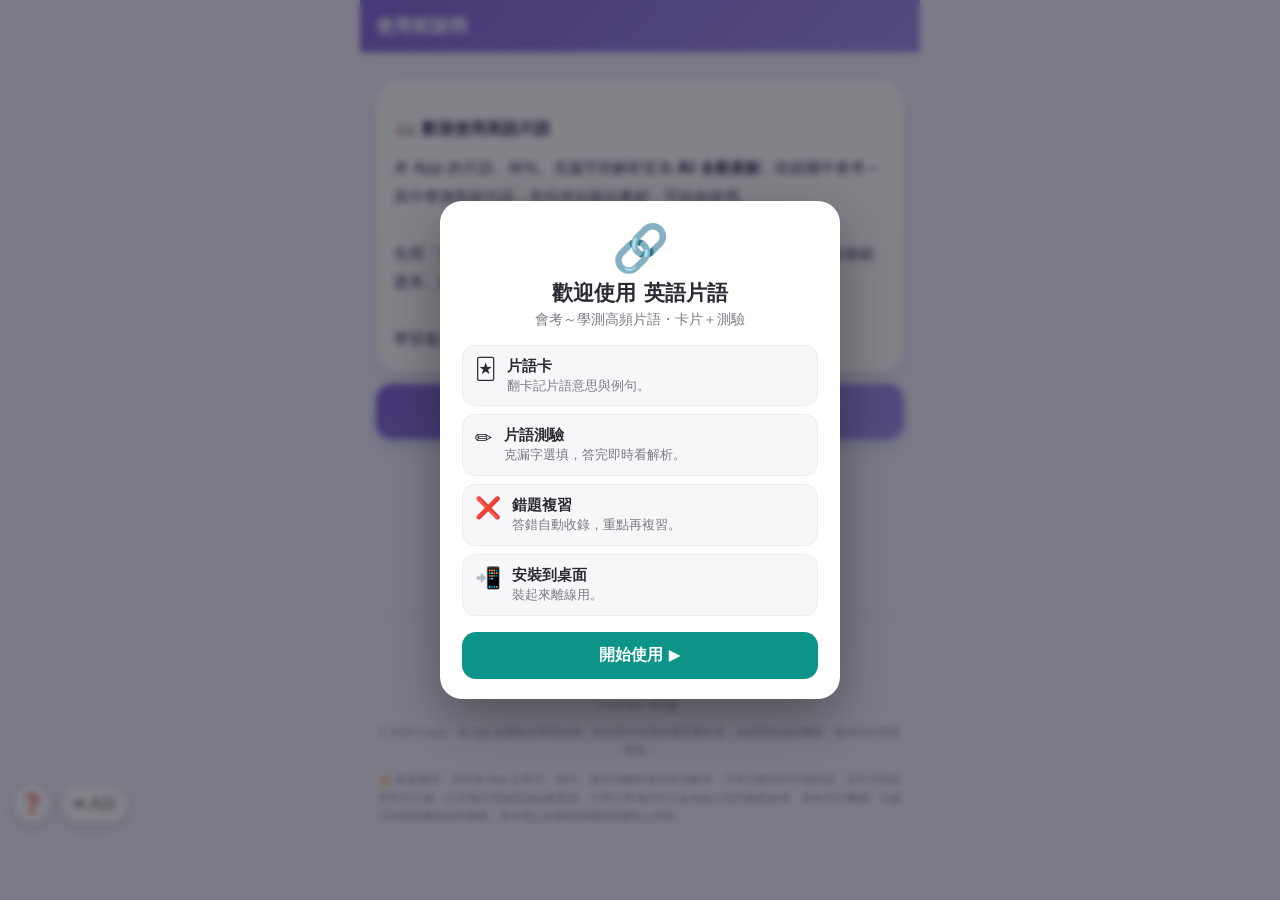
==== index.html @ d267b974 "CSP改精確網址 + 總數改由App即時寫入(免寫死不失準) ① vocab CSP: *.fullmodel.workers.dev → 精確 eng-progress.fullmodel.work" ====
<!DOCTYPE html>
<html lang="zh-Hant">
<head>
<meta charset="utf-8">
<meta name="viewport" content="width=device-width, initial-scale=1, viewport-fit=cover">
<meta name="theme-color" content="#7b5bd6">
<title>英語片語</title>
<link rel="manifest" href="manifest.json">
<!-- iOS (Safari) 加到主畫面 -->
<meta name="apple-mobile-web-app-capable" content="yes">
<meta name="mobile-web-app-capable" content="yes">
<meta name="apple-mobile-web-app-status-bar-style" content="default">
<meta name="apple-mobile-web-app-title" content="英語片語">
<link rel="apple-touch-icon" href="icon-180.png">
<link rel="icon" type="image/png" sizes="192x192" href="icon-192.png">
<link rel="icon" type="image/png" sizes="512x512" href="icon-512.png">
<style>
:root{--blue:#7b5bd6;--blue2:#a48ee6;--grad:linear-gradient(135deg,#7b5bd6,#9d86e6);--ok:#18a05a;--bad:#e2574c;--warn:#f5a623;--bg:#f1eefb;--card:#fff;--ink:#26224a;--soft:#efeafb;--muted:#6f6a86;--line:#ece8f8;--sh:0 10px 30px rgba(40,64,140,.08),0 2px 6px rgba(40,64,140,.04);--sh2:0 6px 18px rgba(40,64,140,.06),0 1px 2px rgba(40,64,140,.04);--r:22px}
*{box-sizing:border-box;-webkit-tap-highlight-color:transparent}
:focus-visible{outline:3px solid #ffae33;outline-offset:2px;border-radius:8px}
body.big{zoom:1.18}
body{margin:0;font-family:"PingFang TC","Microsoft JhengHei",system-ui,-apple-system,sans-serif;background:var(--bg);color:var(--ink);-webkit-font-smoothing:antialiased}
#app{max-width:560px;margin:0 auto;min-height:100vh;min-height:100dvh;display:flex;flex-direction:column;background:var(--bg);overflow-x:hidden}
.nm,.un,.us,.stem,.opt,.flash .w,.passage,.mt{overflow-wrap:anywhere}
.topbar{display:flex;align-items:center;gap:10px;padding:14px 16px;padding-top:calc(14px + env(safe-area-inset-top));background:var(--grad);color:#fff;position:sticky;top:0;z-index:5;box-shadow:0 2px 12px rgba(60,90,180,.16)}
.topbar h1{font-size:18px;margin:0;flex:1;font-weight:800;letter-spacing:.2px}
.topbar .backbtn{background:rgba(255,255,255,.22);color:#fff;border:0;border-radius:11px;min-width:40px;height:34px;font-size:20px;font-weight:800;cursor:pointer;margin-right:8px}
.topbar .who{font-size:13px;font-weight:600;background:rgba(255,255,255,.2);padding:6px 12px;border-radius:20px;cursor:pointer}
.wrap{flex:1;padding:16px;overflow:auto}
body.hasnav .wrap{padding-bottom:calc(80px + env(safe-area-inset-bottom))}
.botnav{position:fixed;bottom:0;left:50%;transform:translateX(-50%);max-width:560px;width:100%;display:none;background:rgba(255,255,255,.94);backdrop-filter:blur(10px);border-top:1px solid var(--line);z-index:12;box-shadow:0 -4px 18px rgba(60,90,160,.07);padding-bottom:env(safe-area-inset-bottom)}
body.hasnav .botnav{display:flex}
.botnav button{position:relative;flex:1;border:0;background:none;padding:9px 0 10px;color:var(--muted);display:flex;flex-direction:column;align-items:center;gap:3px;cursor:pointer;transition:color .15s}
.botnav button i{font-size:22px;font-style:normal;line-height:1;transition:transform .15s}
.botnav button span{font-size:11px;font-weight:700}
.botnav button.on{color:var(--blue)}
.botnav button.on i{transform:translateY(-1px) scale(1.12)}
.botnav button.on::before{content:"";position:absolute;top:0;width:26px;height:3px;border-radius:0 0 4px 4px;background:var(--grad)}
.ring{width:76px;height:76px;border-radius:50%;background:conic-gradient(var(--rc,var(--blue)) calc(var(--p,0)*3.6deg), #e4ebfa 0);display:flex;align-items:center;justify-content:center;margin:0 auto;box-shadow:inset 0 0 0 1px rgba(0,0,0,.02)}
.ring>span{width:58px;height:58px;background:#fff;border-radius:50%;display:flex;flex-direction:column;align-items:center;justify-content:center;font-size:16px;font-weight:800;color:var(--ink)}
.ring>span small{font-size:9px;font-weight:600;color:var(--muted)}
.skill{background:var(--card);border-radius:var(--r);padding:16px 8px;min-height:158px;display:flex;flex-direction:column;align-items:center;justify-content:center;text-align:center;cursor:pointer;border:1px solid rgba(233,238,251,.7);box-shadow:var(--sh2);transition:transform .14s,box-shadow .14s}
.skill:active{transform:scale(.97)}
.skill .t{font-weight:800;margin-top:11px;font-size:14px}
.skill .s{font-size:11px;color:var(--muted);margin-top:3px}
.mrow{display:flex;align-items:center;gap:13px;padding:14px;background:#fff;border:1px solid var(--line);border-radius:18px;margin:10px 0;cursor:pointer;box-shadow:var(--sh2);transition:transform .12s}
.mrow:active{transform:scale(.99)}
.mrow .mi{width:44px;height:44px;border-radius:13px;display:flex;align-items:center;justify-content:center;font-size:22px;background:var(--soft)}
.mrow .mt{flex:1}.mrow .mt b{font-weight:800}.mrow .mt div{font-size:12px;color:var(--muted);margin-top:2px}
.unitcard{display:flex;align-items:center;gap:11px;padding:12px 14px;background:#fff;border:1px solid var(--line);border-radius:16px;margin:8px 0;cursor:pointer;box-shadow:var(--sh2);transition:transform .12s}
.unitcard:active{transform:scale(.99)}
.unitcard .ub{flex:1;min-width:0}.unitcard .un{font-weight:700;font-size:15px}.unitcard .us{font-size:12px;color:var(--muted);margin-top:3px}
.unitcard .ub .bar{margin:6px 0 0!important;height:7px}
.unitcard .mi{width:38px;height:38px;display:flex;align-items:center;justify-content:center;font-size:21px;flex:0 0 auto}
.unitcard>div:last-child:not(.ub):not(.mi):not(.dot),.mrow>div:last-child:not(.mt):not(.mi),.row>div:last-child:not(.nm){color:#c3cddd;font-size:13px;font-weight:800;flex:0 0 auto}
.dot{width:11px;height:11px;border-radius:50%;flex:0 0 auto;box-shadow:0 0 0 3px rgba(0,0,0,.03)}
.dot.new{background:#cdd6e6}.dot.ing{background:var(--blue)}.dot.done{background:var(--ok)}
.btn{display:block;width:100%;border:0;border-radius:16px;padding:16px;font-size:17px;font-weight:800;cursor:pointer;background:var(--grad);color:#fff;margin:10px 0;box-shadow:0 6px 16px rgba(79,110,247,.28);transition:transform .12s,box-shadow .12s}
.btn:active{transform:translateY(1px) scale(.99);box-shadow:0 3px 10px rgba(79,110,247,.24)}
.btn.sec{background:var(--soft);color:var(--blue);box-shadow:none}
.btn.ghost{background:#fff;color:var(--ink);border:1px solid #dde5f5;box-shadow:none}
.install-btn{display:flex;align-items:center;gap:8px;width:100%;border:0;border-radius:15px;padding:14px 16px;font-size:15px;font-weight:800;cursor:pointer;background:#eafaf1;color:#128049;margin:0 0 12px;box-shadow:var(--sh2)}
.install-btn.sec{background:var(--soft);color:var(--blue)}
.install-tip{background:#fff7e6;border:1px solid #ffe0a3;border-radius:15px;padding:14px;font-size:14px;line-height:1.9;margin:0 0 12px}
.install-tip .install-x{display:inline-block;margin-top:8px;color:var(--blue);font-weight:800;cursor:pointer}
.btn[disabled]{opacity:.5;box-shadow:none}
.grid{display:grid;grid-template-columns:1fr 1fr;gap:12px}
.tile{background:var(--card);border-radius:var(--r);padding:18px;min-height:158px;display:flex;flex-direction:column;align-items:center;justify-content:center;text-align:center;cursor:pointer;border:1px solid rgba(233,238,251,.7);box-shadow:var(--sh2);transition:transform .14s}
.tile:active{transform:scale(.98)}
.tile .ico{font-size:34px}.tile .t{font-weight:800;margin-top:10px}.tile .s{font-size:12px;color:var(--muted);margin-top:4px}
.card{background:var(--card);border-radius:var(--r);padding:17px;margin:12px 0;border:1px solid rgba(233,238,251,.7);box-shadow:var(--sh)}
.h2{font-size:16px;font-weight:800;margin:16px 2px 10px}
.passage{background:var(--soft);border-radius:14px;padding:14px;font-size:15px;line-height:1.8;white-space:pre-wrap;margin-bottom:6px}
.passage .wd{cursor:pointer;border-bottom:1px dotted #a9bbe4}
.passage .wd.got{border-bottom:2px solid #1e8e4e;color:#1e8e4e;font-weight:600}
.passage .wd:active{background:#fff2cc}
.wdhint{font-size:12px;color:var(--muted);margin:0 2px 12px}
.stem{font-size:18px;font-weight:700;line-height:1.6;margin:6px 0 14px}
.opt{display:block;width:100%;text-align:left;background:#fff;border:2px solid #e3e9f6;border-radius:15px;padding:14px;margin:10px 0;font-size:16px;cursor:pointer;box-shadow:var(--sh2);transition:transform .1s,border-color .1s}
.opt:active{transform:scale(.99)}
.opt .lab{display:inline-flex;align-items:center;justify-content:center;width:26px;height:26px;text-align:center;background:var(--soft);color:var(--blue);border-radius:50%;font-weight:800;margin-right:11px;vertical-align:middle}
.opt.ok{border-color:var(--ok);background:#e9faf1}.opt.ok .lab{background:var(--ok);color:#fff}
.opt.bad{border-color:var(--bad);background:#fdeeec}.opt.bad .lab{background:var(--bad);color:#fff}
.opt[disabled]{cursor:default;opacity:.96}
.expl{background:#fff7e6;border:1px solid #ffe0a3;border-radius:15px;padding:13px;margin-top:12px;font-size:14px;line-height:1.6}
.bar{height:9px;background:#e4ebfa;border-radius:9px;overflow:hidden;margin:2px 0 14px}
.bar>i{display:block;height:100%;background:var(--grad);border-radius:9px;transition:width .4s ease}
.row{display:flex;align-items:center;gap:10px;padding:13px;background:#fff;border:1px solid var(--line);border-radius:15px;margin:9px 0;box-shadow:var(--sh2)}
.row .nm{flex:1;font-weight:700}
.pill{font-size:11px;padding:4px 10px;border-radius:20px;background:var(--soft);color:var(--blue);font-weight:700}
.pill.d1{background:#e7f8ee;color:#158048}.pill.d2{background:#fff2df;color:#9a6200}.pill.d3{background:#fdeae7;color:#c73a2b}
.profile{display:flex;align-items:center;gap:14px;padding:16px;background:#fff;border:1px solid var(--line);border-radius:18px;margin:10px 0;cursor:pointer;box-shadow:var(--sh2);transition:transform .12s}
.profile:active{transform:scale(.99)}
.ava{width:48px;height:48px;border-radius:50%;background:var(--soft);display:flex;align-items:center;justify-content:center;font-size:26px;box-shadow:inset 0 0 0 1px rgba(79,110,247,.08)}
.muted{color:var(--muted);font-size:13px}
.center{text-align:center;padding:34px 10px}
.fab{position:fixed;bottom:18px;left:50%;transform:translateX(-50%);max-width:528px;width:calc(100% - 32px)}
input,select{font-size:16px;padding:12px;border:1px solid #dde5f5;border-radius:12px;width:100%;font-family:inherit}
.tag{font-size:12px;color:var(--muted)}
.statbig{font-size:32px;font-weight:800;color:var(--blue);letter-spacing:.5px}
.flash{min-height:230px;display:flex;flex-direction:column;align-items:center;justify-content:center;text-align:center;cursor:pointer;background:linear-gradient(160deg,#fff,#f5f8ff);border:1px solid #dfe7fb;box-shadow:0 10px 26px rgba(40,64,140,.10);padding:24px}
.flash .w{font-size:40px;font-weight:800;letter-spacing:.5px}.flash .p{color:var(--muted);margin-top:8px}.flash .z{font-size:26px;margin-top:16px;color:var(--blue);font-weight:700}
.seg{display:flex;gap:8px;flex-wrap:wrap;margin:6px 0 14px}
.seg button{flex:1;min-width:70px;padding:11px;border-radius:13px;border:1px solid #dde5f5;background:#fff;font-weight:700;cursor:pointer;transition:transform .1s}
.seg button:active{transform:scale(.97)}
.seg button.on{background:var(--grad);color:#fff;border-color:transparent;box-shadow:0 4px 12px rgba(79,110,247,.24)}
.gradeRow{display:flex;gap:10px;margin-top:10px}
.gradeRow button{flex:1;padding:15px;border-radius:15px;border:0;font-weight:800;font-size:15px;color:#fff;cursor:pointer;box-shadow:var(--sh2);transition:transform .1s}
.gradeRow button:active{transform:scale(.97)}
</style>
</head>
<body>
<div id="app">
  <div class="topbar"><button class="backbtn" id="backbtn" onclick="goBack()" aria-label="上一頁" style="display:none">←</button><h1 id="title">英語片語</h1><span class="who" id="who" onclick="go('home')"></span></div>
  <div class="wrap" id="view"></div>
  <div class="botnav" id="botnav">
    <button data-nav="home" onclick="go('home')"><i>🏠</i><span>首頁</span></button>
    <button data-nav="review" onclick="go('review')"><i>📚</i><span>複習</span></button>
    <button data-nav="stats" onclick="go('stats')"><i>📊</i><span>統計</span></button>
    <button data-nav="mine" onclick="go('mine')"><i>👤</i><span>我的</span></button>
  </div>
</div>
<script>
const DATA = {"version":"phrase-1.0","notes":{"pv_basic":{"topicKey":"pv_basic","title":"常用動詞片語","summary":"動詞片語(phrasal verbs)是「動詞＋介系詞／副詞」的固定組合，意思常常無法從字面直接猜出，例如 give up 不是「給上去」而是「放棄」。這類片語在會考、學測的閱讀與克漏字中出現頻率極高，也是日常口說的核心。建議整組記憶，並特別留意固定搭配的介系詞(如 look forward to 後面接動名詞)，多用例句熟悉語感。","sections":[{"h":"常用片語速記","body":"本單元收錄 47 個常用動詞片語。下面列出部分，完整清單請到「片語卡」翻閱。","examples":["look after — 照顧、照料","give up — 放棄","put off — 拖延、延期","run out of — 用完、耗盡","get along with — 與(某人)相處融洽","look forward to — 期待、盼望","take care of — 照顧、處理","turn on — 打開(電器、開關)","turn off — 關掉(電器、開關)","pick up — 接送、撿起、學會","find out — 查明、發現(真相、資訊)","look for — 尋找","look up — 查閱(字典、資料)","look into — 調查、研究","grow up — 長大、成長","get up — 起床、起身","wake up — 醒來、叫醒","put on — 穿上、戴上"]}],"mistakes":[],"tip":"片語重在整組記憶與語感，多看例句、在克漏字中練習填空最有效。"},"pv_adv":{"topicKey":"pv_adv","title":"進階動詞片語","summary":"進階動詞片語多由「動詞＋介系詞／副詞」組成，整體意思往往無法從字面直接猜出(例如 put up with 是「忍受」而非「舉起」)。這類片語是學測、會考閱讀與寫作的高頻重點，掌握它們能讓表達更道地。學習時建議連同搭配的受詞與情境一起記，並注意可分/不可分及後接名詞或 V-ing 的用法。","sections":[{"h":"常用片語速記","body":"本單元收錄 27 個進階動詞片語。下面列出部分，完整清單請到「片語卡」翻閱。","examples":["put up with — 忍受、容忍","look down on — 看不起、輕視","look up to — 尊敬、敬仰","make up for — 彌補、補償","get rid of — 擺脫、除掉","cut down on — 減少(用量、攝取)","figure out — 弄清楚、想通、算出","take over — 接管、接手","bring about — 帶來、造成、引發","turn out — 結果是、原來是","call off — 取消","give in — 讓步、屈服","run into — 偶然遇見；遭遇(困難)","take after — (長相或個性)像(某長輩)","bring up — 養育；提出(話題)","point out — 指出","catch up with — 趕上、追上","keep up with — 跟上、不落後"]}],"mistakes":[],"tip":"片語重在整組記憶與語感，多看例句、在克漏字中練習填空最有效。"},"be_adj_prep":{"topicKey":"be_adj_prep","title":"形容詞+介系詞","summary":"「形容詞+介系詞」是英文中極常見的固定搭配，形容詞後面該接哪個介系詞往往沒有規則可循，必須整組記憶，例如 be good at(擅長)、be afraid of(害怕)。這類片語常以「be 動詞+形容詞+介系詞+名詞/動名詞」的形式出現，介系詞後面若接動詞要用動名詞(V-ing)。會考與學測的克漏字、詞彙題經常鎖定介系詞的正確搭配，建議成組背誦、搭配例句加深印象。","sections":[{"h":"常用片語速記","body":"本單元收錄 43 個形容詞+介系詞。下面列出部分，完整清單請到「片語卡」翻閱。","examples":["be proud of — 以……為榮、感到驕傲","be famous for — 以……聞名","be worried about — 擔心、憂慮","be aware of — 意識到、察覺到","be capable of — 有能力做……","be responsible for — 對……負責","be fond of — 喜愛、喜歡","be tired of — 厭倦、受夠了","be full of — 充滿……","be similar to — 與……相似","be different from — 與……不同","be good for — 對……有益","be bad for — 對……有害","be angry with — 對(某人)生氣","be angry about — 對(某事)生氣","be sorry for — 為……感到抱歉、同情","be good to — 對(某人)友善、好","be kind to — 對……親切、善待"]}],"mistakes":[],"tip":"片語重在整組記憶與語感，多看例句、在克漏字中練習填空最有效。"},"prep_phrase":{"topicKey":"prep_phrase","title":"介系詞與名詞片語","summary":"介系詞片語與名詞片語常以固定搭配出現，介系詞(in / on / at / by / for)後面接特定名詞，整組意思往往無法逐字翻譯，必須整組記憶。這類片語在會考、學測的克漏字與閱讀中出現頻率極高，熟記固定搭配能大幅減少介系詞選錯的失分。學習時建議連同例句一起背，掌握語境用法。","sections":[{"h":"常用片語速記","body":"本單元收錄 47 個介系詞與名詞片語。下面列出部分，完整清單請到「片語卡」翻閱。","examples":["in charge of — 負責、掌管","on purpose — 故意地","by accident — 意外地、偶然地","in danger of — 有…的危險","in advance — 事先、預先","on time — 準時","in time — 及時、來得及","at least — 至少","at most — 至多、最多","in general — 一般而言、通常","for the sake of — 為了…的緣故","in terms of — 就…而言、在…方面","on behalf of — 代表…","in favor of — 贊成、支持","in need of — 需要","in spite of — 儘管、不顧","because of — 因為、由於","instead of — 而不是、代替"]}],"mistakes":[],"tip":"片語重在整組記憶與語感，多看例句、在克漏字中練習填空最有效。"},"connector":{"topicKey":"connector","title":"連接與轉折片語","summary":"連接與轉折片語是文章的「路標」，幫助讀者掌握句與句、段與段之間的邏輯關係，例如因果、對比、舉例、補充與總結。在會考與學測的閱讀測驗與克漏字中，這類片語常是解題關鍵；寫作時善用它們也能讓文章更通順有條理。學習時建議依「功能」分類記憶(因果、轉折、舉例、補充、結論)，並注意 due to、because of 後接名詞，而 so that 後接子句等文法差異。","sections":[{"h":"常用片語速記","body":"本單元收錄 34 個連接與轉折片語。下面列出部分，完整清單請到「片語卡」翻閱。","examples":["as a result — 結果;因此","in addition — 此外;另外","in other words — 換句話說","in conclusion — 總而言之;最後","above all — 最重要的是","what is more — 而且;更甚者","in contrast — 相較之下;相反地","due to — 由於","according to — 根據","for instance — 舉例來說","in fact — 事實上","on the contrary — 相反地","as well as — 以及;還有","in short — 簡言之","first of all — 首先","last but not least — 最後但同樣重要的","by contrast — 相比之下","as a matter of fact — 事實上"]}],"mistakes":[],"tip":"片語重在整組記憶與語感，多看例句、在克漏字中練習填空最有效。"},"time_freq":{"topicKey":"time_freq","title":"時間頻率與程度片語","summary":"這一類片語用來表達「時間、頻率與程度」：有的說明事情多久發生一次(once in a while、all the time)，有的點出何時發生或先後順序(from now on、at first、at last)，還有的描述程度深淺(more or less、to some extent)。它們大多是固定搭配，介系詞和字序都不能隨意更改，最好連同例句整組背下來。特別留意意思相近或形近的片語(如 at first／at last、on time／in time)，別在克漏字裡選錯。","sections":[{"h":"常用片語速記","body":"本單元收錄 33 個時間頻率與程度片語。下面列出部分，完整清單請到「片語卡」翻閱。","examples":["from now on — 從現在起、今後","sooner or later — 遲早、早晚","once in a while — 偶爾","from time to time — 不時、偶爾","all of a sudden — 突然、冷不防","more or less — 大約、差不多","day by day — 一天天地、逐日","little by little — 一點一點地、逐漸","for good — 永遠、從此不再","in no time — 立刻、很快地","now and then — 偶爾、有時","all the time — 一直、總是","right away — 立刻、馬上","in the long run — 長遠來看、最終","for the time being — 暫時、目前","once and for all — 一勞永逸地、徹底地","again and again — 一再地、反覆地、屢次","step by step — 逐步地、一步一步地"]}],"mistakes":[],"tip":"片語重在整組記憶與語感，多看例句、在克漏字中練習填空最有效。"},"idiom":{"topicKey":"idiom","title":"慣用語與諺語","summary":"慣用語(idioms)和諺語(proverbs)是英文中「字面意思」跟「真正意思」不同的固定說法，例如 a piece of cake 不是真的蛋糕，而是「輕而易舉的事」。會考和學測常在閱讀、克漏字或翻譯中考這類片語，死背字面往往會答錯。學習時要整組記下來，並搭配例句理解使用情境，才能又快又準地判讀。","sections":[{"h":"常用片語速記","body":"本單元收錄 42 個慣用語與諺語。下面列出部分，完整清單請到「片語卡」翻閱。","examples":["a piece of cake — 輕而易舉的事;小菜一碟","break the ice — 打破僵局;破冰(緩和陌生氣氛)","once in a blue moon — 千載難逢;極少發生","under the weather — 身體不舒服;不太對勁","keep an eye on — 看顧;留意;盯著","make up one's mind — 下定決心;做出決定","get cold feet — 臨陣退縮;突然膽怯","hit the road — 出發;上路","pull one's leg — 開某人玩笑;逗某人","better late than never — 遲到總比不到好;亡羊補牢","rain or shine — 風雨無阻;不論晴雨","cost an arm and a leg — 花大錢;所費不貲","hit the books — 用功讀書;開始苦讀","call it a day — 今天到此為止;收工","let the cat out of the bag — 不小心洩漏秘密","a blessing in disguise — 因禍得福;塞翁失馬","practice makes perfect — 熟能生巧","actions speak louder than words — 行動勝於言語"]}],"mistakes":[],"tip":"片語重在整組記憶與語感，多看例句、在克漏字中練習填空最有效。"},"daily":{"topicKey":"daily","title":"生活情境常用片語","summary":"生活情境常用片語是英語會話與寫作中出現頻率極高的「固定搭配」，它們的意思往往不能只靠單字字面拆解，而要整組記憶。掌握這些片語能讓你聽懂日常對話、寫出自然道地的句子，也是國中會考與高中學測克漏字、閱讀測驗的常見考點。建議搭配例句與語境一起背，多開口練習，久了就能自然脫口而出。","sections":[{"h":"常用片語速記","body":"本單元收錄 18 個生活情境常用片語。下面列出部分，完整清單請到「片語卡」翻閱。","examples":["by the way — 順帶一提;對了","no wonder — 難怪","take turns — 輪流","on one's own — 獨自;靠自己","make sense — 有道理;說得通","get in touch with — 與……聯絡","have fun — 玩得開心","change one's mind — 改變主意","come true — 實現;成真","do one's best — 盡力;全力以赴","keep in mind — 記住;牢記","be about to — 即將;正要","of course — 當然","care about — 在乎;關心","get used to — 習慣於","make friends — 交朋友","cheer up — 使振作;打起精神","point of view — 觀點;看法"]}],"mistakes":[],"tip":"片語重在整組記憶與語感，多看例句、在克漏字中練習填空最有效。"}},"taxonomy":{"grammarTopics":[{"key":"pv_basic","label":"常用動詞片語","group":"動詞片語"},{"key":"pv_adv","label":"進階動詞片語","group":"動詞片語"},{"key":"be_adj_prep","label":"形容詞+介系詞","group":"固定搭配"},{"key":"prep_phrase","label":"介系詞與名詞片語","group":"固定搭配"},{"key":"connector","label":"連接與轉折片語","group":"文章片語"},{"key":"time_freq","label":"時間頻率與程度片語","group":"文章片語"},{"key":"idiom","label":"慣用語與諺語","group":"慣用與生活"},{"key":"daily","label":"生活情境常用片語","group":"慣用與生活"}],"readingGenres":[]},"counts":{"grammar":291,"reading":0,"passages":0,"vocab":291},"questions":[{"id":"GP0001","type":"grammar","unitGroup":"動詞片語","unit":"常用動詞片語","level":1,"difficulty":1,"difficultyScore":0.2,"stem":"Could you ___ my little brother for an hour? I have to go out.","options":["look after","look up","look into","look out"],"answer":0,"explanation":"look after：照顧、照料。例：My grandmother looks after our dog while we are at school.","explSource":"ai","flags":{"ocr":false,"answerCheck":"ok"}},{"id":"GP0002","type":"grammar","unitGroup":"動詞片語","unit":"常用動詞片語","level":1,"difficulty":1,"difficultyScore":0.2,"stem":"Even after failing three times, she refused to ___ her dream.","options":["give up","give away","give out","give in"],"answer":0,"explanation":"give up：放棄。例：Don't give up now; you are almost at the finish line.","explSource":"ai","flags":{"ocr":false,"answerCheck":"ok"}},{"id":"GP0003","type":"grammar","unitGroup":"動詞片語","unit":"常用動詞片語","level":1,"difficulty":1,"difficultyScore":0.2,"stem":"Never ___ until tomorrow what you can do today.","options":["put on","put up","put off","put out"],"answer":2,"explanation":"put off：拖延、延期。例：We had to put off the sports day because of the heavy rain.","explSource":"ai","flags":{"ocr":false,"answerCheck":"ok"}},{"id":"GP0004","type":"grammar","unitGroup":"動詞片語","unit":"常用動詞片語","level":1,"difficulty":1,"difficultyScore":0.2,"stem":"The printer stopped because it had ___ ink.","options":["run into","run out of","run over","run after"],"answer":1,"explanation":"run out of：用完、耗盡。例：We ran out of milk, so I went to buy some more.","explSource":"ai","flags":{"ocr":false,"answerCheck":"ok"}},{"id":"GP0005","type":"grammar","unitGroup":"動詞片語","unit":"常用動詞片語","level":1,"difficulty":1,"difficultyScore":0.2,"stem":"It's important to ___ the people you work with every day.","options":["get over with","get through with","get back with","get along with"],"answer":3,"explanation":"get along with：與(某人)相處融洽。例：She gets along well with all of her classmates.","explSource":"ai","flags":{"ocr":false,"answerCheck":"ok"}},{"id":"GP0006","type":"grammar","unitGroup":"動詞片語","unit":"常用動詞片語","level":1,"difficulty":1,"difficultyScore":0.2,"stem":"The students are ___ going on the school trip next week.","options":["looking up to","looking down on","looking out for","look forward to"],"answer":3,"explanation":"look forward to：期待、盼望。例：I'm looking forward to the summer vacation.","explSource":"ai","flags":{"ocr":false,"answerCheck":"ok"}},{"id":"GP0007","type":"grammar","unitGroup":"動詞片語","unit":"常用動詞片語","level":1,"difficulty":1,"difficultyScore":0.2,"stem":"While our parents are away, my sister will ___ the house.","options":["take part in","take care of","take hold of","take away from"],"answer":1,"explanation":"take care of：照顧、處理。例：You should take care of your health during the exam week.","explSource":"ai","flags":{"ocr":false,"answerCheck":"ok"}},{"id":"GP0008","type":"grammar","unitGroup":"動詞片語","unit":"常用動詞片語","level":1,"difficulty":1,"difficultyScore":0.2,"stem":"The room is too hot, so please ___ the fan to cool us down.","options":["turn off","turn down","turn on","turn in"],"answer":2,"explanation":"turn on：打開(電器、開關)。例：It's getting dark; please turn on the light.","explSource":"ai","flags":{"ocr":false,"answerCheck":"ok"}},{"id":"GP0009","type":"grammar","unitGroup":"動詞片語","unit":"常用動詞片語","level":1,"difficulty":1,"difficultyScore":0.2,"stem":"To save energy, please ___ the lights when you leave.","options":["turn on","turn off","turn up","turn over"],"answer":1,"explanation":"turn off：關掉(電器、開關)。例：Don't forget to turn off the TV before you go to bed.","explSource":"ai","flags":{"ocr":false,"answerCheck":"ok"}},{"id":"GP0010","type":"grammar","unitGroup":"動詞片語","unit":"常用動詞片語","level":1,"difficulty":1,"difficultyScore":0.2,"stem":"Please ___ the toys on the floor before dinner.","options":["pick out","pick on","pick up","pick over"],"answer":2,"explanation":"pick up：接送、撿起、學會。例：My dad picks me up from school every afternoon.","explSource":"ai","flags":{"ocr":false,"answerCheck":"ok"}},{"id":"GP0011","type":"grammar","unitGroup":"動詞片語","unit":"常用動詞片語","level":1,"difficulty":1,"difficultyScore":0.2,"stem":"Let's search online to ___ what time the movie starts.","options":["find over","look after","find out","figure on"],"answer":2,"explanation":"find out：查明、發現(真相、資訊)。例：I want to find out how the accident happened.","explSource":"ai","flags":{"ocr":false,"answerCheck":"ok"}},{"id":"GP0012","type":"grammar","unitGroup":"動詞片語","unit":"常用動詞片語","level":1,"difficulty":1,"difficultyScore":0.2,"stem":"She spent the whole morning ___ a birthday gift for her mom.","options":["look for","looking after","looking into","looking out"],"answer":0,"explanation":"look for：尋找。例：I'm looking for my keys; have you seen them?","explSource":"ai","flags":{"ocr":false,"answerCheck":"ok"}},{"id":"GP0013","type":"grammar","unitGroup":"動詞片語","unit":"常用動詞片語","level":1,"difficulty":1,"difficultyScore":0.2,"stem":"I don't know this word, so let me ___ its meaning in the dictionary.","options":["look after","look into","look down","look up"],"answer":3,"explanation":"look up：查閱(字典、資料)。例：If you don't know the word, look it up in a dictionary.","explSource":"ai","flags":{"ocr":false,"answerCheck":"ok"}},{"id":"GP0014","type":"grammar","unitGroup":"動詞片語","unit":"常用動詞片語","level":1,"difficulty":1,"difficultyScore":0.2,"stem":"The teacher promised to ___ the problem and give us an answer.","options":["look after","look up to","look forward to","look into"],"answer":3,"explanation":"look into：調查、研究。例：The police are looking into the cause of the fire.","explSource":"ai","flags":{"ocr":false,"answerCheck":"ok"}},{"id":"GP0015","type":"grammar","unitGroup":"動詞片語","unit":"常用動詞片語","level":1,"difficulty":1,"difficultyScore":0.2,"stem":"When I ___, I want to become a doctor.","options":["grow on","grow up","get up","grow into"],"answer":1,"explanation":"grow up：長大、成長。例：He grew up in a small town near the sea.","explSource":"ai","flags":{"ocr":false,"answerCheck":"ok"}},{"id":"GP0016","type":"grammar","unitGroup":"動詞片語","unit":"常用動詞片語","level":1,"difficulty":1,"difficultyScore":0.2,"stem":"The alarm rang, but he was too tired to ___.","options":["get on","get over","get up","grow up"],"answer":2,"explanation":"get up：起床、起身。例：I usually get up at six thirty on school days.","explSource":"ai","flags":{"ocr":false,"answerCheck":"ok"}},{"id":"GP0017","type":"grammar","unitGroup":"動詞片語","unit":"常用動詞片語","level":1,"difficulty":1,"difficultyScore":0.2,"stem":"Please ___ me ___ at seven; I have an early class.","options":["get over","wake up","stay up","turn up"],"answer":1,"explanation":"wake up：醒來、叫醒。例：The loud noise woke me up in the middle of the night.","explSource":"ai","flags":{"ocr":false,"answerCheck":"ok"}},{"id":"GP0018","type":"grammar","unitGroup":"動詞片語","unit":"常用動詞片語","level":1,"difficulty":1,"difficultyScore":0.2,"stem":"Before the game, the players ___ their uniforms.","options":["put off","put up","put on","take off"],"answer":2,"explanation":"put on：穿上、戴上。例：Put on your jacket; it's cold outside.","explSource":"ai","flags":{"ocr":false,"answerCheck":"ok"}},{"id":"GP0019","type":"grammar","unitGroup":"動詞片語","unit":"常用動詞片語","level":1,"difficulty":1,"difficultyScore":0.2,"stem":"The plane will ___ in ten minutes, so fasten your seat belt.","options":["take off","take on","put on","take up"],"answer":0,"explanation":"take off：脫下;(飛機)起飛。例：Please take off your shoes before entering the room.","explSource":"ai","flags":{"ocr":false,"answerCheck":"ok"}},{"id":"GP0020","type":"grammar","unitGroup":"動詞片語","unit":"常用動詞片語","level":1,"difficulty":1,"difficultyScore":0.2,"stem":"Remember to ___ the money I lent you yesterday.","options":["give back","give up","give out","give away"],"answer":0,"explanation":"give back：歸還。例：Please give back the book you borrowed last week.","explSource":"ai","flags":{"ocr":false,"answerCheck":"ok"}},{"id":"GP0021","type":"grammar","unitGroup":"動詞片語","unit":"常用動詞片語","level":1,"difficulty":1,"difficultyScore":0.2,"stem":"The teacher asked us to ___ our reports before class ends.","options":["hand out","hand in","take in","give up"],"answer":1,"explanation":"hand in：繳交、上繳。例：You must hand in your homework by Friday.","explSource":"ai","flags":{"ocr":false,"answerCheck":"ok"}},{"id":"GP0022","type":"grammar","unitGroup":"動詞片語","unit":"常用動詞片語","level":1,"difficulty":1,"difficultyScore":0.2,"stem":"Volunteers will ___ free water to the runners along the road.","options":["hand in","hand out","take in","put out"],"answer":1,"explanation":"hand out：發放、分發。例：The teacher handed out the test papers to the students.","explSource":"ai","flags":{"ocr":false,"answerCheck":"ok"}},{"id":"GP0023","type":"grammar","unitGroup":"動詞片語","unit":"常用動詞片語","level":1,"difficulty":1,"difficultyScore":0.2,"stem":"You need to ___ the blanks with the correct words.","options":["fill up","fill in","fill out","fill over"],"answer":1,"explanation":"fill in：填寫(表格、空格)。例：Please fill in your name and phone number on the form.","explSource":"ai","flags":{"ocr":false,"answerCheck":"ok"}},{"id":"GP0024","type":"grammar","unitGroup":"動詞片語","unit":"常用動詞片語","level":1,"difficulty":1,"difficultyScore":0.2,"stem":"Please don't ___ the paper; I still need it later.","options":["throw away","throw up","give away","put away"],"answer":0,"explanation":"throw away：丟棄。例：Don't throw away those bottles; we can recycle them.","explSource":"ai","flags":{"ocr":false,"answerCheck":"ok"}},{"id":"GP0025","type":"grammar","unitGroup":"動詞片語","unit":"常用動詞片語","level":1,"difficulty":1,"difficultyScore":0.2,"stem":"Please ___ your books before we start the test.","options":["put off","put on","throw away","put away"],"answer":3,"explanation":"put away：收好、放回原處。例：After playing, the children put away their toys.","explSource":"ai","flags":{"ocr":false,"answerCheck":"ok"}},{"id":"GP0026","type":"grammar","unitGroup":"動詞片語","unit":"常用動詞片語","level":1,"difficulty":1,"difficultyScore":0.2,"stem":"He had to ___ the job offer because it was too far from home.","options":["turn up","turn on","turn down","turn in"],"answer":2,"explanation":"turn down：調小(音量);拒絕。例：Could you turn down the music? It's too loud.","explSource":"ai","flags":{"ocr":false,"answerCheck":"ok"}},{"id":"GP0027","type":"grammar","unitGroup":"動詞片語","unit":"常用動詞片語","level":1,"difficulty":1,"difficultyScore":0.2,"stem":"We waited for an hour, but he never ___ at the meeting.","options":["turn down","turn off","turn up","turn over"],"answer":2,"explanation":"turn up：調大(音量);出現。例：Please turn up the volume; I can't hear the news.","explSource":"ai","flags":{"ocr":false,"answerCheck":"ok"}},{"id":"GP0028","type":"grammar","unitGroup":"動詞片語","unit":"常用動詞片語","level":1,"difficulty":1,"difficultyScore":0.2,"stem":"Where do you ___? I can't tell from your accent.","options":["come across","come from","come up with","come over"],"answer":1,"explanation":"come from：來自、出身於。例：My new classmate comes from Japan.","explSource":"ai","flags":{"ocr":false,"answerCheck":"ok"}},{"id":"GP0029","type":"grammar","unitGroup":"動詞片語","unit":"常用動詞片語","level":1,"difficulty":1,"difficultyScore":0.2,"stem":"Our team needs to ___ a plan before the meeting.","options":["come up with","come from","come across","come over"],"answer":0,"explanation":"come up with：想出、提出(點子)。例：She came up with a great idea for the school festival.","explSource":"ai","flags":{"ocr":false,"answerCheck":"ok"}},{"id":"GP0030","type":"grammar","unitGroup":"動詞片語","unit":"常用動詞片語","level":1,"difficulty":1,"difficultyScore":0.2,"stem":"While reading, I ___ a word I had never seen before.","options":["came up with","came from","came over","come across"],"answer":3,"explanation":"come across：偶然遇到、無意間發現。例：I came across an old photo while cleaning my room.","explSource":"ai","flags":{"ocr":false,"answerCheck":"ok"}},{"id":"GP0031","type":"grammar","unitGroup":"動詞片語","unit":"常用動詞片語","level":1,"difficulty":1,"difficultyScore":0.2,"stem":"Children often ___ their parents for support.","options":["depend of","rely to","depend on","count in"],"answer":2,"explanation":"depend on：依賴、取決於。例：Whether we go hiking depends on the weather.","explSource":"ai","flags":{"ocr":false,"answerCheck":"ok"}},{"id":"GP0032","type":"grammar","unitGroup":"動詞片語","unit":"常用動詞片語","level":1,"difficulty":1,"difficultyScore":0.2,"stem":"She was excited to ___ the school's dance performance.","options":["take care of","take place in","take part in","join in with"],"answer":2,"explanation":"take part in：參加、參與。例：Many students took part in the speech contest.","explSource":"ai","flags":{"ocr":false,"answerCheck":"ok"}},{"id":"GP0033","type":"grammar","unitGroup":"動詞片語","unit":"常用動詞片語","level":1,"difficulty":1,"difficultyScore":0.2,"stem":"The graduation ceremony will ___ next Saturday morning.","options":["take part","take place","take over","take up"],"answer":1,"explanation":"take place：發生、舉行。例：The concert will take place in the city hall.","explSource":"ai","flags":{"ocr":false,"answerCheck":"ok"}},{"id":"GP0034","type":"grammar","unitGroup":"動詞片語","unit":"常用動詞片語","level":1,"difficulty":1,"difficultyScore":0.2,"stem":"Please ___ the road signs while you are driving.","options":["pay attention to","pay attention on","pay attention at","pay attention with"],"answer":0,"explanation":"pay attention to：注意、留意。例：You should pay attention to the teacher in class.","explSource":"ai","flags":{"ocr":false,"answerCheck":"ok"}},{"id":"GP0035","type":"grammar","unitGroup":"動詞片語","unit":"常用動詞片語","level":1,"difficulty":1,"difficultyScore":0.2,"stem":"He is very ___ math, so he always gets high scores.","options":["good in","be good at","good on","good for"],"answer":1,"explanation":"be good at：擅長於。例：My sister is good at playing the piano.","explSource":"ai","flags":{"ocr":false,"answerCheck":"ok"}},{"id":"GP0036","type":"grammar","unitGroup":"動詞片語","unit":"常用動詞片語","level":1,"difficulty":1,"difficultyScore":0.2,"stem":"She is really ___ art, so she visits museums often.","options":["interested on","interested with","interested at","be interested in"],"answer":3,"explanation":"be interested in：對……有興趣。例：I am interested in learning about space and stars.","explSource":"ai","flags":{"ocr":false,"answerCheck":"ok"}},{"id":"GP0037","type":"grammar","unitGroup":"動詞片語","unit":"常用動詞片語","level":1,"difficulty":1,"difficultyScore":0.2,"stem":"He is ___ dogs because one bit him when he was young.","options":["afraid to","be afraid of","afraid at","afraid from"],"answer":1,"explanation":"be afraid of：害怕……。例：Many children are afraid of the dark.","explSource":"ai","flags":{"ocr":false,"answerCheck":"ok"}},{"id":"GP0038","type":"grammar","unitGroup":"動詞片語","unit":"常用動詞片語","level":1,"difficulty":1,"difficultyScore":0.2,"stem":"The ring is ___ gold, so it is quite expensive.","options":["made from","be made of","made by","made with"],"answer":1,"explanation":"be made of：由……製成(看得出原料)。例：This table is made of wood.","explSource":"ai","flags":{"ocr":false,"answerCheck":"ok"}},{"id":"GP0039","type":"grammar","unitGroup":"動詞片語","unit":"常用動詞片語","level":1,"difficulty":1,"difficultyScore":0.2,"stem":"Most students ___ the teacher about the new rule.","options":["agree to","agree on","agree at","agree with"],"answer":3,"explanation":"agree with：同意(某人)。例：I agree with you that we should start earlier.","explSource":"ai","flags":{"ocr":false,"answerCheck":"ok"}},{"id":"GP0040","type":"grammar","unitGroup":"動詞片語","unit":"常用動詞片語","level":1,"difficulty":1,"difficultyScore":0.2,"stem":"The old machine ___ again, so no one could use it.","options":["break down","broke up","broke out","broke in"],"answer":0,"explanation":"break down：故障、拋錨;崩潰。例：Our car broke down on the way to the beach.","explSource":"ai","flags":{"ocr":false,"answerCheck":"ok"}},{"id":"GP0041","type":"grammar","unitGroup":"動詞片語","unit":"常用動詞片語","level":1,"difficulty":1,"difficultyScore":0.2,"stem":"The couple decided to ___ because they always argued.","options":["break down","break up","break out","break into"],"answer":1,"explanation":"break up：分手;解散。例：They broke up after dating for two years.","explSource":"ai","flags":{"ocr":false,"answerCheck":"ok"}},{"id":"GP0042","type":"grammar","unitGroup":"動詞片語","unit":"常用動詞片語","level":1,"difficulty":1,"difficultyScore":0.2,"stem":"The train has arrived, so let's ___ and find our seats.","options":["get off","get on","get up","get over"],"answer":1,"explanation":"get on：上車(公車、火車、飛機)。例：We got on the bus and found two empty seats.","explSource":"ai","flags":{"ocr":false,"answerCheck":"ok"}},{"id":"GP0043","type":"grammar","unitGroup":"動詞片語","unit":"常用動詞片語","level":1,"difficulty":1,"difficultyScore":0.2,"stem":"This is my stop, so I have to ___ the bus right now.","options":["get on","get up","get in","get off"],"answer":3,"explanation":"get off：下車。例：You should get off the bus at the next stop.","explSource":"ai","flags":{"ocr":false,"answerCheck":"ok"}},{"id":"GP0044","type":"grammar","unitGroup":"動詞片語","unit":"常用動詞片語","level":1,"difficulty":1,"difficultyScore":0.2,"stem":"It's not easy to ___ the fear of speaking in public.","options":["get over","get off","get on","get up"],"answer":0,"explanation":"get over：克服、從……中復原。例：It took her a month to get over the flu.","explSource":"ai","flags":{"ocr":false,"answerCheck":"ok"}},{"id":"GP0045","type":"grammar","unitGroup":"動詞片語","unit":"常用動詞片語","level":1,"difficulty":1,"difficultyScore":0.2,"stem":"The government will ___ a new policy next year.","options":["carry out","carry on","carry away","take out"],"answer":0,"explanation":"carry out：執行、實行(計畫)。例：The team worked hard to carry out the plan.","explSource":"ai","flags":{"ocr":false,"answerCheck":"ok"}},{"id":"GP0046","type":"grammar","unitGroup":"動詞片語","unit":"常用動詞片語","level":1,"difficulty":1,"difficultyScore":0.2,"stem":"The students helped to ___ the stage for the show.","options":["set up","set off","set out","set down"],"answer":0,"explanation":"set up：設立、建立、架設。例：They set up a small shop near the station.","explSource":"ai","flags":{"ocr":false,"answerCheck":"ok"}},{"id":"GP0047","type":"grammar","unitGroup":"動詞片語","unit":"常用動詞片語","level":1,"difficulty":1,"difficultyScore":0.2,"stem":"It can be hard to ___ so much stress before exams.","options":["deal in","deal on","deal to","deal with"],"answer":3,"explanation":"deal with：處理、應付。例：A good leader knows how to deal with problems.","explSource":"ai","flags":{"ocr":false,"answerCheck":"ok"}},{"id":"GP0048","type":"grammar","unitGroup":"動詞片語","unit":"進階動詞片語","level":3,"difficulty":3,"difficultyScore":0.8,"stem":"Teachers should never have to ___ students shouting in class.","options":["put up with","come up with","make up for","carry out"],"answer":0,"explanation":"put up with：忍受、容忍。例：I can't put up with his rudeness any longer.","explSource":"ai","flags":{"ocr":false,"answerCheck":"ok"}},{"id":"GP0049","type":"grammar","unitGroup":"動詞片語","unit":"進階動詞片語","level":3,"difficulty":3,"difficultyScore":0.8,"stem":"He tends to ___ anyone who didn't go to a famous university.","options":["look down on","look up to","look forward to","look after"],"answer":0,"explanation":"look down on：看不起、輕視。例：You shouldn't look down on people just because they are poor.","explSource":"ai","flags":{"ocr":false,"answerCheck":"ok"}},{"id":"GP0050","type":"grammar","unitGroup":"動詞片語","unit":"進階動詞片語","level":3,"difficulty":3,"difficultyScore":0.8,"stem":"Students naturally ___ teachers who are both kind and knowledgeable.","options":["look down on","look into","look up to","look out for"],"answer":2,"explanation":"look up to：尊敬、敬仰。例：Many young athletes look up to this legendary player.","explSource":"ai","flags":{"ocr":false,"answerCheck":"ok"}},{"id":"GP0051","type":"grammar","unitGroup":"動詞片語","unit":"進階動詞片語","level":3,"difficulty":3,"difficultyScore":0.8,"stem":"No amount of money can ___ the time we lost.","options":["make up of","put up with","come up with","make up for"],"answer":3,"explanation":"make up for：彌補、補償。例：He worked overtime to make up for the days he was absent.","explSource":"ai","flags":{"ocr":false,"answerCheck":"ok"}},{"id":"GP0052","type":"grammar","unitGroup":"動詞片語","unit":"進階動詞片語","level":3,"difficulty":3,"difficultyScore":0.8,"stem":"We finally decided to ___ all the old furniture in the garage.","options":["get rid of","get along with","get over","take care of"],"answer":0,"explanation":"get rid of：擺脫、除掉。例：It's hard to get rid of a bad habit once it forms.","explSource":"ai","flags":{"ocr":false,"answerCheck":"ok"}},{"id":"GP0053","type":"grammar","unitGroup":"動詞片語","unit":"進階動詞片語","level":3,"difficulty":3,"difficultyScore":0.8,"stem":"To stay healthy, you should ___ fast food and fried snacks.","options":["cut off","put up with","cut down on","carry out"],"answer":2,"explanation":"cut down on：減少(用量、攝取)。例：The doctor advised him to cut down on sugar and salt.","explSource":"ai","flags":{"ocr":false,"answerCheck":"ok"}},{"id":"GP0054","type":"grammar","unitGroup":"動詞片語","unit":"進階動詞片語","level":3,"difficulty":3,"difficultyScore":0.8,"stem":"Can you help me ___ why my computer keeps crashing?","options":["carry out","figure out","put up with","give up"],"answer":1,"explanation":"figure out：弄清楚、想通、算出。例：It took me a while to figure out how the machine works.","explSource":"ai","flags":{"ocr":false,"answerCheck":"ok"}},{"id":"GP0055","type":"grammar","unitGroup":"動詞片語","unit":"進階動詞片語","level":3,"difficulty":3,"difficultyScore":0.8,"stem":"When the manager retired, her assistant ___ the whole department.","options":["take after","take off","take over","set up"],"answer":2,"explanation":"take over：接管、接手。例：His son will take over the family business next year.","explSource":"ai","flags":{"ocr":false,"answerCheck":"ok"}},{"id":"GP0056","type":"grammar","unitGroup":"動詞片語","unit":"進階動詞片語","level":3,"difficulty":3,"difficultyScore":0.8,"stem":"Advances in technology have ___ great changes in our daily lives.","options":["bring about","brought up","brought back","broken down"],"answer":0,"explanation":"bring about：帶來、造成、引發。例：The new policy brought about many changes in the school.","explSource":"ai","flags":{"ocr":false,"answerCheck":"ok"}},{"id":"GP0057","type":"grammar","unitGroup":"動詞片語","unit":"進階動詞片語","level":3,"difficulty":3,"difficultyScore":0.8,"stem":"Everyone was worried, but things ___ fine in the end.","options":["turned down","turn out","turned up","turned over"],"answer":1,"explanation":"turn out：結果是、原來是。例：The movie turned out to be much better than we expected.","explSource":"ai","flags":{"ocr":false,"answerCheck":"ok"}},{"id":"GP0058","type":"grammar","unitGroup":"動詞片語","unit":"進階動詞片語","level":3,"difficulty":3,"difficultyScore":0.8,"stem":"The concert was ___ for good; ticket holders got full refunds.","options":["called on","carried out","call off","put off"],"answer":2,"explanation":"call off：取消。例：They had to call off the picnic because of the heavy rain.","explSource":"ai","flags":{"ocr":false,"answerCheck":"ok"}},{"id":"GP0059","type":"grammar","unitGroup":"動詞片語","unit":"進階動詞片語","level":3,"difficulty":3,"difficultyScore":0.8,"stem":"The government refused to ___ to the terrorists' demands, no matter the pressure.","options":["give in","give up","give away","get over"],"answer":0,"explanation":"give in：讓步、屈服。例：His parents finally gave in and let him go to the concert.","explSource":"ai","flags":{"ocr":false,"answerCheck":"ok"}},{"id":"GP0060","type":"grammar","unitGroup":"動詞片語","unit":"進階動詞片語","level":3,"difficulty":3,"difficultyScore":0.8,"stem":"On my way home, I ___ my former teacher by chance.","options":["ran out of","ran after","run into","ran over"],"answer":2,"explanation":"run into：偶然遇見；遭遇(困難)。例：I ran into an old friend at the supermarket yesterday.","explSource":"ai","flags":{"ocr":false,"answerCheck":"ok"}},{"id":"GP0061","type":"grammar","unitGroup":"動詞片語","unit":"進階動詞片語","level":3,"difficulty":3,"difficultyScore":0.8,"stem":"Everyone says the boy ___ his father, especially his smile.","options":["takes over","take after","takes off","takes care of"],"answer":1,"explanation":"take after：(長相或個性)像(某長輩)。例：She takes after her mother in both looks and temper.","explSource":"ai","flags":{"ocr":false,"answerCheck":"ok"}},{"id":"GP0062","type":"grammar","unitGroup":"動詞片語","unit":"進階動詞片語","level":3,"difficulty":3,"difficultyScore":0.8,"stem":"During the meeting, he ___ an important question no one had considered.","options":["brought about","brought back","broke down","bring up"],"answer":3,"explanation":"bring up：養育；提出(話題)。例：She was brought up by her grandparents in the countryside.","explSource":"ai","flags":{"ocr":false,"answerCheck":"ok"}},{"id":"GP0063","type":"grammar","unitGroup":"動詞片語","unit":"進階動詞片語","level":3,"difficulty":3,"difficultyScore":0.8,"stem":"May I ___ that your calculation on this line is wrong?","options":["carry out","figure out","turn out","point out"],"answer":3,"explanation":"point out：指出。例：The teacher pointed out several mistakes in my essay.","explSource":"ai","flags":{"ocr":false,"answerCheck":"ok"}},{"id":"GP0064","type":"grammar","unitGroup":"動詞片語","unit":"進階動詞片語","level":3,"difficulty":3,"difficultyScore":0.8,"stem":"She left ten minutes earlier, so I ran fast to ___ her.","options":["catch up with","keep up with","put up with","come up with"],"answer":0,"explanation":"catch up with：趕上、追上。例：If you study hard, you'll soon catch up with the others.","explSource":"ai","flags":{"ocr":false,"answerCheck":"ok"}},{"id":"GP0065","type":"grammar","unitGroup":"動詞片語","unit":"進階動詞片語","level":3,"difficulty":3,"difficultyScore":0.8,"stem":"Prices keep rising, and my salary can barely ___ the cost of living.","options":["keep up with","catch up with","put up with","get along with"],"answer":0,"explanation":"keep up with：跟上、不落後。例：It's hard to keep up with the latest technology these days.","explSource":"ai","flags":{"ocr":false,"answerCheck":"ok"}},{"id":"GP0066","type":"grammar","unitGroup":"動詞片語","unit":"進階動詞片語","level":3,"difficulty":3,"difficultyScore":0.8,"stem":"Instead of throwing the old clothes out, she ___ them to charity.","options":["gave up","gave in","give away","gave back"],"answer":2,"explanation":"give away：贈送、送出；洩漏。例：The store gave away free samples to attract customers.","explSource":"ai","flags":{"ocr":false,"answerCheck":"ok"}},{"id":"GP0067","type":"grammar","unitGroup":"動詞片語","unit":"進階動詞片語","level":3,"difficulty":3,"difficultyScore":0.8,"stem":"The disease ___ suddenly and spread across the whole city.","options":["broke down","broke up","broke into","break out"],"answer":3,"explanation":"break out：(戰爭、火災、疾病)爆發。例：A fire broke out in the factory late at night.","explSource":"ai","flags":{"ocr":false,"answerCheck":"ok"}},{"id":"GP0068","type":"grammar","unitGroup":"動詞片語","unit":"進階動詞片語","level":3,"difficulty":3,"difficultyScore":0.8,"stem":"The travelers ___ at dawn for a long journey to the coast.","options":["set up","set off","set aside","take off"],"answer":1,"explanation":"set off：出發；引發、觸發。例：We set off early in the morning to avoid the traffic.","explSource":"ai","flags":{"ocr":false,"answerCheck":"ok"}},{"id":"GP0069","type":"grammar","unitGroup":"動詞片語","unit":"進階動詞片語","level":3,"difficulty":3,"difficultyScore":0.8,"stem":"How do you ___ the sudden drop in sales this month?","options":["deal with","carry out","account for","bring about"],"answer":2,"explanation":"account for：說明、解釋；占(比例)。例：He couldn't account for the missing money.","explSource":"ai","flags":{"ocr":false,"answerCheck":"ok"}},{"id":"GP0070","type":"grammar","unitGroup":"動詞片語","unit":"進階動詞片語","level":3,"difficulty":3,"difficultyScore":0.8,"stem":"The president ___ the public to stay calm during the crisis.","options":["called off","carried out","pointed out","call on"],"answer":3,"explanation":"call on：拜訪；呼籲、要求。例：The mayor called on citizens to save water during the drought.","explSource":"ai","flags":{"ocr":false,"answerCheck":"ok"}},{"id":"GP0071","type":"grammar","unitGroup":"動詞片語","unit":"進階動詞片語","level":3,"difficulty":3,"difficultyScore":0.8,"stem":"My mother always ___ washing her hands before every meal.","options":["depend on","give in","insist on","put up with"],"answer":2,"explanation":"insist on：堅持。例：He insisted on paying the bill for everyone.","explSource":"ai","flags":{"ocr":false,"answerCheck":"ok"}},{"id":"GP0072","type":"grammar","unitGroup":"動詞片語","unit":"進階動詞片語","level":3,"difficulty":3,"difficultyScore":0.8,"stem":"In many cultures, the color red ___ luck and happiness.","options":["stand for","account for","call for","stand by"],"answer":0,"explanation":"stand for：代表、象徵。例：The letters UN stand for the United Nations.","explSource":"ai","flags":{"ocr":false,"answerCheck":"ok"}},{"id":"GP0073","type":"grammar","unitGroup":"動詞片語","unit":"進階動詞片語","level":3,"difficulty":3,"difficultyScore":0.8,"stem":"With no one else to trust, he ___ his teacher for advice.","options":["turn to","turn down","turn out","turn over"],"answer":0,"explanation":"turn to：求助於、轉向。例：When she has a problem, she always turns to her best friend.","explSource":"ai","flags":{"ocr":false,"answerCheck":"ok"}},{"id":"GP0074","type":"grammar","unitGroup":"動詞片語","unit":"進階動詞片語","level":3,"difficulty":3,"difficultyScore":0.8,"stem":"Don't worry too much; everything will ___ in the end.","options":["carry out","work out","figure out","turn down"],"answer":1,"explanation":"work out：解決；鍛鍊；結果順利。例：I'm sure we can work out a solution together.","explSource":"ai","flags":{"ocr":false,"answerCheck":"ok"}},{"id":"GP0075","type":"grammar","unitGroup":"固定搭配","unit":"形容詞+介系詞","level":1,"difficulty":1,"difficultyScore":0.2,"stem":"The coach is ___ his team because they never gave up.","options":["proud of","tired of","afraid of","capable of"],"answer":0,"explanation":"be proud of：以……為榮、感到驕傲。例：My parents are proud of me for winning the speech contest.","explSource":"ai","flags":{"ocr":false,"answerCheck":"ok"}},{"id":"GP0076","type":"grammar","unitGroup":"固定搭配","unit":"形容詞+介系詞","level":1,"difficulty":1,"difficultyScore":0.2,"stem":"This town is ___ its beautiful old temples.","options":["famous for","afraid of","worried about","good at"],"answer":0,"explanation":"be famous for：以……聞名。例：Tainan is famous for its delicious traditional snacks.","explSource":"ai","flags":{"ocr":false,"answerCheck":"ok"}},{"id":"GP0077","type":"grammar","unitGroup":"固定搭配","unit":"形容詞+介系詞","level":1,"difficulty":1,"difficultyScore":0.2,"stem":"The mother is ___ her son because he hasn't called for days.","options":["worried about","good at","famous for","fond of"],"answer":0,"explanation":"be worried about：擔心、憂慮。例：She is worried about her final exam next week.","explSource":"ai","flags":{"ocr":false,"answerCheck":"ok"}},{"id":"GP0078","type":"grammar","unitGroup":"固定搭配","unit":"形容詞+介系詞","level":1,"difficulty":1,"difficultyScore":0.2,"stem":"You should be ___ the risks before you start the experiment.","options":["good at","proud of","fond of","aware of"],"answer":3,"explanation":"be aware of：意識到、察覺到。例：Drivers should be aware of children crossing the street near schools.","explSource":"ai","flags":{"ocr":false,"answerCheck":"ok"}},{"id":"GP0079","type":"grammar","unitGroup":"固定搭配","unit":"形容詞+介系詞","level":1,"difficulty":1,"difficultyScore":0.2,"stem":"I believe she is ___ finishing the project on her own.","options":["afraid of","tired of","famous for","capable of"],"answer":3,"explanation":"be capable of：有能力做……。例：With enough practice, you are capable of solving even the hardest problems.","explSource":"ai","flags":{"ocr":false,"answerCheck":"ok"}},{"id":"GP0080","type":"grammar","unitGroup":"固定搭配","unit":"形容詞+介系詞","level":1,"difficulty":1,"difficultyScore":0.2,"stem":"The manager is ___ making sure the team meets the deadline.","options":["interested in","responsible for","afraid of","fond of"],"answer":1,"explanation":"be responsible for：對……負責。例：Each student is responsible for keeping the classroom clean.","explSource":"ai","flags":{"ocr":false,"answerCheck":"ok"}},{"id":"GP0081","type":"grammar","unitGroup":"固定搭配","unit":"形容詞+介系詞","level":1,"difficulty":1,"difficultyScore":0.2,"stem":"He is ___ classical music and listens to it every night.","options":["afraid of","worried about","fond of","responsible for"],"answer":2,"explanation":"be fond of：喜愛、喜歡。例：My grandmother is fond of gardening and grows many flowers.","explSource":"ai","flags":{"ocr":false,"answerCheck":"ok"}},{"id":"GP0082","type":"grammar","unitGroup":"固定搭配","unit":"形容詞+介系詞","level":1,"difficulty":1,"difficultyScore":0.2,"stem":"She is ___ his excuses and no longer believes him.","options":["proud of","tired of","good at","famous for"],"answer":1,"explanation":"be tired of：厭倦、受夠了。例：I am tired of eating the same lunch every day.","explSource":"ai","flags":{"ocr":false,"answerCheck":"ok"}},{"id":"GP0083","type":"grammar","unitGroup":"固定搭配","unit":"形容詞+介系詞","level":1,"difficulty":1,"difficultyScore":0.2,"stem":"Her essay is ___ good ideas but needs better organization.","options":["full of","afraid of","tired of","aware of"],"answer":0,"explanation":"be full of：充滿……。例：The park is full of people on sunny weekends.","explSource":"ai","flags":{"ocr":false,"answerCheck":"ok"}},{"id":"GP0084","type":"grammar","unitGroup":"固定搭配","unit":"形容詞+介系詞","level":1,"difficulty":1,"difficultyScore":0.2,"stem":"Your handwriting is ___ your sister's; I can hardly tell them apart.","options":["different from","similar to","good at","famous for"],"answer":1,"explanation":"be similar to：與……相似。例：This song is similar to one I heard last year.","explSource":"ai","flags":{"ocr":false,"answerCheck":"ok"}},{"id":"GP0085","type":"grammar","unitGroup":"固定搭配","unit":"形容詞+介系詞","level":1,"difficulty":1,"difficultyScore":0.2,"stem":"His opinion is quite ___ mine, so we often argue.","options":["similar to","full of","different from","proud of"],"answer":2,"explanation":"be different from：與……不同。例：Life in the countryside is different from life in the city.","explSource":"ai","flags":{"ocr":false,"answerCheck":"ok"}},{"id":"GP0086","type":"grammar","unitGroup":"固定搭配","unit":"形容詞+介系詞","level":1,"difficulty":1,"difficultyScore":0.2,"stem":"Eating too much sugar is not ___ your teeth.","options":["good at","afraid of","tired of","good for"],"answer":3,"explanation":"be good for：對……有益。例：Regular exercise is good for your health.","explSource":"ai","flags":{"ocr":false,"answerCheck":"ok"}},{"id":"GP0087","type":"grammar","unitGroup":"固定搭配","unit":"形容詞+介系詞","level":1,"difficulty":1,"difficultyScore":0.2,"stem":"Smoking is ___ both you and the people around you.","options":["bad for","good for","fond of","famous for"],"answer":0,"explanation":"be bad for：對……有害。例：Staying up late is bad for your body.","explSource":"ai","flags":{"ocr":false,"answerCheck":"ok"}},{"id":"GP0088","type":"grammar","unitGroup":"固定搭配","unit":"形容詞+介系詞","level":1,"difficulty":1,"difficultyScore":0.2,"stem":"The teacher was ___ the boy who kept talking in class.","options":["angry about","proud of","afraid of","angry with"],"answer":3,"explanation":"be angry with：對(某人)生氣。例：My mom was angry with me for coming home late.","explSource":"ai","flags":{"ocr":false,"answerCheck":"ok"}},{"id":"GP0089","type":"grammar","unitGroup":"固定搭配","unit":"形容詞+介系詞","level":1,"difficulty":1,"difficultyScore":0.2,"stem":"He is still ___ the unfair decision made yesterday.","options":["angry with","angry about","fond of","good at"],"answer":1,"explanation":"be angry about：對(某事)生氣。例：The customers were angry about the poor service.","explSource":"ai","flags":{"ocr":false,"answerCheck":"ok"}},{"id":"GP0090","type":"grammar","unitGroup":"固定搭配","unit":"形容詞+介系詞","level":1,"difficulty":1,"difficultyScore":0.2,"stem":"She was ___ what she had said and quickly apologized.","options":["proud of","sorry for","famous for","capable of"],"answer":1,"explanation":"be sorry for：為……感到抱歉、同情。例：I felt sorry for the lost dog standing in the rain.","explSource":"ai","flags":{"ocr":false,"answerCheck":"ok"}},{"id":"GP0091","type":"grammar","unitGroup":"固定搭配","unit":"形容詞+介系詞","level":1,"difficulty":1,"difficultyScore":0.2,"stem":"Be ___ others, and they will treat you kindly in return.","options":["good at","good for","good to","tired of"],"answer":2,"explanation":"be good to：對(某人)友善、好。例：My neighbors have always been good to my family.","explSource":"ai","flags":{"ocr":false,"answerCheck":"ok"}},{"id":"GP0092","type":"grammar","unitGroup":"固定搭配","unit":"形容詞+介系詞","level":1,"difficulty":1,"difficultyScore":0.2,"stem":"The nurse is always ___ her patients.","options":["kind of","afraid of","proud of","kind to"],"answer":3,"explanation":"be kind to：對……親切、善待。例：We should be kind to animals and never hurt them.","explSource":"ai","flags":{"ocr":false,"answerCheck":"ok"}},{"id":"GP0093","type":"grammar","unitGroup":"固定搭配","unit":"形容詞+介系詞","level":1,"difficulty":1,"difficultyScore":0.2,"stem":"She is ___ a talented singer who writes her own songs.","options":["famous for","interested in","famous as","worried about"],"answer":2,"explanation":"be famous as：以(某身分)著稱。例：He is famous as a scientist who never stops asking questions.","explSource":"ai","flags":{"ocr":false,"answerCheck":"ok"}},{"id":"GP0094","type":"grammar","unitGroup":"固定搭配","unit":"形容詞+介系詞","level":1,"difficulty":1,"difficultyScore":0.2,"stem":"Everyone was ___ the sudden change in the weather.","options":["good at","surprised at","proud of","tired of"],"answer":1,"explanation":"be surprised at：對……感到驚訝。例：We were surprised at how quickly he finished the test.","explSource":"ai","flags":{"ocr":false,"answerCheck":"ok"}},{"id":"GP0095","type":"grammar","unitGroup":"固定搭配","unit":"形容詞+介系詞","level":1,"difficulty":1,"difficultyScore":0.2,"stem":"My uncle is ___ his hands and can fix almost anything at home.","options":["good at","good for","good with","famous for"],"answer":2,"explanation":"be good with：善於應對、和……相處得好。例：She is good with children, so she makes a great teacher.","explSource":"ai","flags":{"ocr":false,"answerCheck":"ok"}},{"id":"GP0096","type":"grammar","unitGroup":"固定搭配","unit":"形容詞+介系詞","level":1,"difficulty":1,"difficultyScore":0.2,"stem":"After weeks of study, she is finally ___ the exam.","options":["tired of","afraid of","ready for","aware of"],"answer":2,"explanation":"be ready for：為……做好準備。例：Are you ready for the big game this afternoon?","explSource":"ai","flags":{"ocr":false,"answerCheck":"ok"}},{"id":"GP0097","type":"grammar","unitGroup":"固定搭配","unit":"形容詞+介系詞","level":1,"difficulty":1,"difficultyScore":0.2,"stem":"I am not ___ getting up so early, so I feel sleepy.","options":["tired of","used to","good at","proud of"],"answer":1,"explanation":"be used to：習慣於……。例：After living abroad for years, he is used to speaking English every day.","explSource":"ai","flags":{"ocr":false,"answerCheck":"ok"}},{"id":"GP0098","type":"grammar","unitGroup":"固定搭配","unit":"形容詞+介系詞","level":1,"difficulty":1,"difficultyScore":0.2,"stem":"During rush hour, the train is ___ passengers.","options":["full for","crowded with","famous for","fond of"],"answer":1,"explanation":"be crowded with：擠滿了……。例：The night market was crowded with tourists.","explSource":"ai","flags":{"ocr":false,"answerCheck":"ok"}},{"id":"GP0099","type":"grammar","unitGroup":"固定搭配","unit":"形容詞+介系詞","level":1,"difficulty":1,"difficultyScore":0.2,"stem":"Wine is ___ grapes through a long process.","options":["made of","aware of","made from","fond of"],"answer":2,"explanation":"be made from：由……製成(原料已變質)。例：Paper is made from trees.","explSource":"ai","flags":{"ocr":false,"answerCheck":"ok"}},{"id":"GP0100","type":"grammar","unitGroup":"固定搭配","unit":"形容詞+介系詞","level":1,"difficulty":1,"difficultyScore":0.2,"stem":"After the storm, the road was ___ fallen leaves.","options":["full for","famous for","similar to","covered with"],"answer":3,"explanation":"be covered with：被……覆蓋。例：In winter, the mountains are covered with snow.","explSource":"ai","flags":{"ocr":false,"answerCheck":"ok"}},{"id":"GP0101","type":"grammar","unitGroup":"固定搭配","unit":"形容詞+介系詞","level":1,"difficulty":1,"difficultyScore":0.2,"stem":"She was ___ the meeting, so we made the decision without her.","options":["afraid of","tired of","aware of","absent from"],"answer":3,"explanation":"be absent from：缺席、不在。例：He was absent from school because of a bad cold.","explSource":"ai","flags":{"ocr":false,"answerCheck":"ok"}},{"id":"GP0102","type":"grammar","unitGroup":"固定搭配","unit":"形容詞+介系詞","level":1,"difficulty":1,"difficultyScore":0.2,"stem":"The new game is very ___ teenagers around the world.","options":["popular of","famous for","fond of","popular with"],"answer":3,"explanation":"be popular with：受……歡迎。例：This teacher is popular with her students.","explSource":"ai","flags":{"ocr":false,"answerCheck":"ok"}},{"id":"GP0103","type":"grammar","unitGroup":"固定搭配","unit":"形容詞+介系詞","level":1,"difficulty":1,"difficultyScore":0.2,"stem":"His argument is ___ solid evidence, so it is convincing.","options":["full of","similar to","proud of","based on"],"answer":3,"explanation":"be based on：以……為基礎、根據。例：The movie is based on a true story.","explSource":"ai","flags":{"ocr":false,"answerCheck":"ok"}},{"id":"GP0104","type":"grammar","unitGroup":"固定搭配","unit":"形容詞+介系詞","level":1,"difficulty":1,"difficultyScore":0.2,"stem":"Dad is ___ work and can't come to the show tonight.","options":["tired of","afraid of","fond of","busy with"],"answer":3,"explanation":"be busy with：忙於……。例：She is busy with her science project this week.","explSource":"ai","flags":{"ocr":false,"answerCheck":"ok"}},{"id":"GP0105","type":"grammar","unitGroup":"固定搭配","unit":"形容詞+介系詞","level":1,"difficulty":1,"difficultyScore":0.2,"stem":"Grandma is ___ us whenever a typhoon comes.","options":["worried by","worried for","good at","proud of"],"answer":1,"explanation":"be worried for：為(某人)擔心。例：We are worried for the hikers lost in the mountains.","explSource":"ai","flags":{"ocr":false,"answerCheck":"ok"}},{"id":"GP0106","type":"grammar","unitGroup":"固定搭配","unit":"形容詞+介系詞","level":1,"difficulty":1,"difficultyScore":0.2,"stem":"My boss was ___ the report and gave me a bonus.","options":["pleased of","afraid of","pleased with","tired of"],"answer":2,"explanation":"be pleased with：對……感到滿意、高興。例：The teacher was pleased with our performance.","explSource":"ai","flags":{"ocr":false,"answerCheck":"ok"}},{"id":"GP0107","type":"grammar","unitGroup":"固定搭配","unit":"形容詞+介系詞","level":1,"difficulty":1,"difficultyScore":0.2,"stem":"She is never ___ her grades and always wants to do better.","options":["satisfied of","famous for","fond of","satisfied with"],"answer":3,"explanation":"be satisfied with：對……滿意。例：Customers are satisfied with the quality of the products.","explSource":"ai","flags":{"ocr":false,"answerCheck":"ok"}},{"id":"GP0108","type":"grammar","unitGroup":"固定搭配","unit":"形容詞+介系詞","level":1,"difficulty":1,"difficultyScore":0.2,"stem":"The book is ___ reading; you will learn a lot from it.","options":["worthy of","tired of","worth","aware of"],"answer":2,"explanation":"be worth：值得(接名詞或V-ing)。例：This museum is worth visiting when you travel to Taipei.","explSource":"ai","flags":{"ocr":false,"answerCheck":"ok"}},{"id":"GP0109","type":"grammar","unitGroup":"固定搭配","unit":"形容詞+介系詞","level":1,"difficulty":1,"difficultyScore":0.2,"stem":"Such politeness is ___ the people in that country.","options":["typical for","full of","proud of","typical of"],"answer":3,"explanation":"be typical of：是……的典型、典型代表。例：Heavy rain in the afternoon is typical of summer in Taiwan.","explSource":"ai","flags":{"ocr":false,"answerCheck":"ok"}},{"id":"GP0110","type":"grammar","unitGroup":"固定搭配","unit":"形容詞+介系詞","level":1,"difficulty":1,"difficultyScore":0.2,"stem":"These shoes are ___ hiking on rough mountain trails.","options":["suitable to","tired of","famous for","suitable for"],"answer":3,"explanation":"be suitable for：適合……。例：This movie is suitable for children of all ages.","explSource":"ai","flags":{"ocr":false,"answerCheck":"ok"}},{"id":"GP0111","type":"grammar","unitGroup":"固定搭配","unit":"形容詞+介系詞","level":1,"difficulty":1,"difficultyScore":0.2,"stem":"The students were ___ the mysterious box and kept asking what was inside.","options":["curious of","curious about","afraid of","tired of"],"answer":1,"explanation":"be curious about：對……好奇。例：Kids are curious about how things work.","explSource":"ai","flags":{"ocr":false,"answerCheck":"ok"}},{"id":"GP0112","type":"grammar","unitGroup":"固定搭配","unit":"形容詞+介系詞","level":1,"difficulty":1,"difficultyScore":0.2,"stem":"Don't be ___ others' success; work hard for your own.","options":["proud of","aware of","jealous of","fond of"],"answer":2,"explanation":"be jealous of：嫉妒。例：He was jealous of his friend's new bike.","explSource":"ai","flags":{"ocr":false,"answerCheck":"ok"}},{"id":"GP0113","type":"grammar","unitGroup":"固定搭配","unit":"形容詞+介系詞","level":1,"difficulty":1,"difficultyScore":0.2,"stem":"The team is ___ victory after months of hard training.","options":["confident to","confident of","tired of","afraid of"],"answer":1,"explanation":"be confident of：對……有信心。例：She is confident of passing the entrance exam.","explSource":"ai","flags":{"ocr":false,"answerCheck":"ok"}},{"id":"GP0114","type":"grammar","unitGroup":"固定搭配","unit":"形容詞+介系詞","level":1,"difficulty":1,"difficultyScore":0.2,"stem":"Our plan is ___ the weather; we can't go if it rains.","options":["dependent on","dependent of","famous for","fond of"],"answer":0,"explanation":"be dependent on：依賴、取決於。例：Young children are dependent on their parents.","explSource":"ai","flags":{"ocr":false,"answerCheck":"ok"}},{"id":"GP0115","type":"grammar","unitGroup":"固定搭配","unit":"形容詞+介系詞","level":1,"difficulty":1,"difficultyScore":0.2,"stem":"You should never be ___ making mistakes; that is how we learn.","options":["proud of","tired of","aware of","ashamed of"],"answer":3,"explanation":"be ashamed of：為……感到羞愧。例：He was ashamed of lying to his parents.","explSource":"ai","flags":{"ocr":false,"answerCheck":"ok"}},{"id":"GP0116","type":"grammar","unitGroup":"固定搭配","unit":"形容詞+介系詞","level":1,"difficulty":1,"difficultyScore":0.2,"stem":"Are you ___ the date? The meeting might be on Friday, not Thursday.","options":["sure to","sure of","afraid of","fond of"],"answer":1,"explanation":"be sure of：確信、有把握。例：I am sure of my answer to the last question.","explSource":"ai","flags":{"ocr":false,"answerCheck":"ok"}},{"id":"GP0117","type":"grammar","unitGroup":"固定搭配","unit":"形容詞+介系詞","level":1,"difficulty":1,"difficultyScore":0.2,"stem":"She is ___ moving to a new city and meeting new friends.","options":["excited about","excited of","tired of","worried about"],"answer":0,"explanation":"be excited about：對……感到興奮、期待。例：The students are excited about the school trip next week.","explSource":"ai","flags":{"ocr":false,"answerCheck":"ok"}},{"id":"GP0118","type":"grammar","unitGroup":"固定搭配","unit":"介系詞與名詞片語","level":2,"difficulty":2,"difficultyScore":0.5,"stem":"The teacher who is ___ our class trip is very organized.","options":["in charge of","in favor of","in terms of","by means of"],"answer":0,"explanation":"in charge of：負責、掌管。例：Ms. Lin is in charge of the school library this semester.","explSource":"ai","flags":{"ocr":false,"answerCheck":"ok"}},{"id":"GP0119","type":"grammar","unitGroup":"固定搭配","unit":"介系詞與名詞片語","level":2,"difficulty":2,"difficultyScore":0.5,"stem":"He stepped on my foot ___, so I got really angry.","options":["by accident","at random","in vain","on purpose"],"answer":3,"explanation":"on purpose：故意地。例：I didn't break the vase on purpose; it was an accident.","explSource":"ai","flags":{"ocr":false,"answerCheck":"ok"}},{"id":"GP0120","type":"grammar","unitGroup":"固定搭配","unit":"介系詞與名詞片語","level":2,"difficulty":2,"difficultyScore":0.5,"stem":"She deleted the file ___ and had to type everything again.","options":["on purpose","by accident","in advance","on time"],"answer":1,"explanation":"by accident：意外地、偶然地。例：I met my old classmate by accident at the train station.","explSource":"ai","flags":{"ocr":false,"answerCheck":"ok"}},{"id":"GP0121","type":"grammar","unitGroup":"固定搭配","unit":"介系詞與名詞片語","level":2,"difficulty":2,"difficultyScore":0.5,"stem":"If you keep skipping meals, you are ___ getting sick.","options":["in charge of","in danger of","in need of","in favor of"],"answer":1,"explanation":"in danger of：有…的危險。例：Many wild animals are in danger of extinction because of pollution.","explSource":"ai","flags":{"ocr":false,"answerCheck":"ok"}},{"id":"GP0122","type":"grammar","unitGroup":"固定搭配","unit":"介系詞與名詞片語","level":2,"difficulty":2,"difficultyScore":0.5,"stem":"You should tell me ___ if you can't come to the meeting.","options":["on time","at last","in advance","in general"],"answer":2,"explanation":"in advance：事先、預先。例：Please book the tickets in advance so we can get better seats.","explSource":"ai","flags":{"ocr":false,"answerCheck":"ok"}},{"id":"GP0123","type":"grammar","unitGroup":"固定搭配","unit":"介系詞與名詞片語","level":2,"difficulty":2,"difficultyScore":0.5,"stem":"My teacher is never late; she always starts class ___.","options":["in advance","on time","in time","at once"],"answer":1,"explanation":"on time：準時。例：The train arrived on time, so we didn't miss our connection.","explSource":"ai","flags":{"ocr":false,"answerCheck":"ok"}},{"id":"GP0124","type":"grammar","unitGroup":"固定搭配","unit":"介系詞與名詞片語","level":2,"difficulty":2,"difficultyScore":0.5,"stem":"Luckily, the doctor arrived ___ to save the patient.","options":["on time","at times","in advance","in time"],"answer":3,"explanation":"in time：及時、來得及。例：We got to the airport just in time to catch our flight.","explSource":"ai","flags":{"ocr":false,"answerCheck":"ok"}},{"id":"GP0125","type":"grammar","unitGroup":"固定搭配","unit":"介系詞與名詞片語","level":2,"difficulty":2,"difficultyScore":0.5,"stem":"The trip is expensive, but ___ we will learn a lot.","options":["at most","at last","at once","at least"],"answer":3,"explanation":"at least：至少。例：You should sleep at least eight hours a day to stay healthy.","explSource":"ai","flags":{"ocr":false,"answerCheck":"ok"}},{"id":"GP0126","type":"grammar","unitGroup":"固定搭配","unit":"介系詞與名詞片語","level":2,"difficulty":2,"difficultyScore":0.5,"stem":"It's a short walk; it takes ten minutes ___.","options":["at least","at times","at first","at most"],"answer":3,"explanation":"at most：至多、最多。例：The whole test will take an hour at most, so don't worry.","explSource":"ai","flags":{"ocr":false,"answerCheck":"ok"}},{"id":"GP0127","type":"grammar","unitGroup":"固定搭配","unit":"介系詞與名詞片語","level":2,"difficulty":2,"difficultyScore":0.5,"stem":"___, people feel happier when the weather is sunny.","options":["in particular","in general","in advance","in vain"],"answer":1,"explanation":"in general：一般而言、通常。例：In general, students in this school do well in English.","explSource":"ai","flags":{"ocr":false,"answerCheck":"ok"}},{"id":"GP0128","type":"grammar","unitGroup":"固定搭配","unit":"介系詞與名詞片語","level":2,"difficulty":2,"difficultyScore":0.5,"stem":"He studies hard ___ his future and his parents' hopes.","options":["in spite of","for the sake of","in charge of","by means of"],"answer":1,"explanation":"for the sake of：為了…的緣故。例：She gave up the job in the city for the sake of her family.","explSource":"ai","flags":{"ocr":false,"answerCheck":"ok"}},{"id":"GP0129","type":"grammar","unitGroup":"固定搭配","unit":"介系詞與名詞片語","level":2,"difficulty":2,"difficultyScore":0.5,"stem":"___ health, walking every day is very helpful.","options":["in favor of","in terms of","in charge of","on behalf of"],"answer":1,"explanation":"in terms of：就…而言、在…方面。例：In terms of price, this phone is the best choice for students.","explSource":"ai","flags":{"ocr":false,"answerCheck":"ok"}},{"id":"GP0130","type":"grammar","unitGroup":"固定搭配","unit":"介系詞與名詞片語","level":2,"difficulty":2,"difficultyScore":0.5,"stem":"The captain accepted the trophy ___ the whole team.","options":["in terms of","in favor of","in charge of","on behalf of"],"answer":3,"explanation":"on behalf of：代表…。例：On behalf of our class, I want to thank you for your help.","explSource":"ai","flags":{"ocr":false,"answerCheck":"ok"}},{"id":"GP0131","type":"grammar","unitGroup":"固定搭配","unit":"介系詞與名詞片語","level":2,"difficulty":2,"difficultyScore":0.5,"stem":"Are you ___ the new school uniform, or against it?","options":["in charge of","in favor of","in terms of","in need of"],"answer":1,"explanation":"in favor of：贊成、支持。例：Most students are in favor of a longer lunch break.","explSource":"ai","flags":{"ocr":false,"answerCheck":"ok"}},{"id":"GP0132","type":"grammar","unitGroup":"固定搭配","unit":"介系詞與名詞片語","level":2,"difficulty":2,"difficultyScore":0.5,"stem":"This old house is ___ repair before anyone can live in it.","options":["in need of","in favor of","in charge of","in danger of"],"answer":0,"explanation":"in need of：需要。例：After the earthquake, many families were in need of food and water.","explSource":"ai","flags":{"ocr":false,"answerCheck":"ok"}},{"id":"GP0133","type":"grammar","unitGroup":"固定搭配","unit":"介系詞與名詞片語","level":2,"difficulty":2,"difficultyScore":0.5,"stem":"___ his tiredness, he finished the whole marathon.","options":["because of","in spite of","for the sake of","in terms of"],"answer":1,"explanation":"in spite of：儘管、不顧。例：In spite of the heavy rain, they still went hiking.","explSource":"ai","flags":{"ocr":false,"answerCheck":"ok"}},{"id":"GP0134","type":"grammar","unitGroup":"固定搭配","unit":"介系詞與名詞片語","level":2,"difficulty":2,"difficultyScore":0.5,"stem":"We were late ___ the traffic jam on the highway.","options":["in spite of","instead of","because of","in terms of"],"answer":2,"explanation":"because of：因為、由於。例：The game was canceled because of the storm.","explSource":"ai","flags":{"ocr":false,"answerCheck":"ok"}},{"id":"GP0135","type":"grammar","unitGroup":"固定搭配","unit":"介系詞與名詞片語","level":2,"difficulty":2,"difficultyScore":0.5,"stem":"He drank water ___ soda to stay healthy.","options":["because of","in spite of","instead of","in favor of"],"answer":2,"explanation":"instead of：而不是、代替。例：Let's take the bus instead of walking in this heat.","explSource":"ai","flags":{"ocr":false,"answerCheck":"ok"}},{"id":"GP0136","type":"grammar","unitGroup":"固定搭配","unit":"介系詞與名詞片語","level":2,"difficulty":2,"difficultyScore":0.5,"stem":"The deaf can communicate ___ sign language.","options":["for the sake of","in terms of","by means of","on behalf of"],"answer":2,"explanation":"by means of：藉由、透過。例：People share ideas by means of the Internet every day.","explSource":"ai","flags":{"ocr":false,"answerCheck":"ok"}},{"id":"GP0137","type":"grammar","unitGroup":"固定搭配","unit":"介系詞與名詞片語","level":2,"difficulty":2,"difficultyScore":0.5,"stem":"Don't talk on the phone ___ your teacher during class.","options":["in the back of","in front of","because of","instead of"],"answer":1,"explanation":"in front of：在…前面。例：A tall tree stands in front of our house.","explSource":"ai","flags":{"ocr":false,"answerCheck":"ok"}},{"id":"GP0138","type":"grammar","unitGroup":"固定搭配","unit":"介系詞與名詞片語","level":2,"difficulty":2,"difficultyScore":0.5,"stem":"Please don't interrupt me ___ my speech.","options":["in the middle of","in front of","at the end of","instead of"],"answer":0,"explanation":"in the middle of：在…中間、正在…當中。例：The phone rang in the middle of the movie.","explSource":"ai","flags":{"ocr":false,"answerCheck":"ok"}},{"id":"GP0139","type":"grammar","unitGroup":"固定搭配","unit":"介系詞與名詞片語","level":2,"difficulty":2,"difficultyScore":0.5,"stem":"We said goodbye ___ the trip and headed home.","options":["in the middle of","at first","at the end of","in front of"],"answer":2,"explanation":"at the end of：在…的盡頭、最後。例：The library is at the end of this hallway.","explSource":"ai","flags":{"ocr":false,"answerCheck":"ok"}},{"id":"GP0140","type":"grammar","unitGroup":"固定搭配","unit":"介系詞與名詞片語","level":2,"difficulty":2,"difficultyScore":0.5,"stem":"He tried many times, and ___ he passed the exam.","options":["at first","in general","in the end","on time"],"answer":2,"explanation":"in the end：最後、終於。例：They argued for hours, but in the end they reached an agreement.","explSource":"ai","flags":{"ocr":false,"answerCheck":"ok"}},{"id":"GP0141","type":"grammar","unitGroup":"固定搭配","unit":"介系詞與名詞片語","level":2,"difficulty":2,"difficultyScore":0.5,"stem":"___ I didn't like the city, but now I love it.","options":["in the end","at last","at first","on time"],"answer":2,"explanation":"at first：起初、一開始。例：At first the math seemed hard, but later it became easy.","explSource":"ai","flags":{"ocr":false,"answerCheck":"ok"}},{"id":"GP0142","type":"grammar","unitGroup":"固定搭配","unit":"介系詞與名詞片語","level":2,"difficulty":2,"difficultyScore":0.5,"stem":"After weeks of practice, the team won the game ___.","options":["at first","at once","at last","at least"],"answer":2,"explanation":"at last：終於。例：After a long trip, we arrived home at last.","explSource":"ai","flags":{"ocr":false,"answerCheck":"ok"}},{"id":"GP0143","type":"grammar","unitGroup":"固定搭配","unit":"介系詞與名詞片語","level":2,"difficulty":2,"difficultyScore":0.5,"stem":"There's a fire! We must leave the building ___.","options":["at last","at first","at once","in advance"],"answer":2,"explanation":"at once：立刻、馬上。例：The teacher told us to sit down at once.","explSource":"ai","flags":{"ocr":false,"answerCheck":"ok"}},{"id":"GP0144","type":"grammar","unitGroup":"固定搭配","unit":"介系詞與名詞片語","level":2,"difficulty":2,"difficultyScore":0.5,"stem":"Tom and I both like sports, so we have a lot ___.","options":["in general","in particular","in common","in advance"],"answer":2,"explanation":"in common：共同的、相似的。例：The two sisters have a lot in common, including their love of music.","explSource":"ai","flags":{"ocr":false,"answerCheck":"ok"}},{"id":"GP0145","type":"grammar","unitGroup":"固定搭配","unit":"介系詞與名詞片語","level":2,"difficulty":2,"difficultyScore":0.5,"stem":"She loves fruit, and ___ she can't resist mangoes.","options":["in general","in common","in advance","in particular"],"answer":3,"explanation":"in particular：尤其、特別是。例：I enjoy all sports, tennis in particular.","explSource":"ai","flags":{"ocr":false,"answerCheck":"ok"}},{"id":"GP0146","type":"grammar","unitGroup":"固定搭配","unit":"介系詞與名詞片語","level":2,"difficulty":2,"difficultyScore":0.5,"stem":"He felt embarrassed when his mother scolded him ___, with everyone watching.","options":["in private","in public","in general","in advance"],"answer":1,"explanation":"in public：公開地、當眾。例：He was too shy to sing in public.","explSource":"ai","flags":{"ocr":false,"answerCheck":"ok"}},{"id":"GP0147","type":"grammar","unitGroup":"固定搭配","unit":"介系詞與名詞片語","level":2,"difficulty":2,"difficultyScore":0.5,"stem":"If you have a problem with me, let's discuss it ___.","options":["in public","in general","in private","in common"],"answer":2,"explanation":"in private：私下地。例：The teacher spoke to the student in private after class.","explSource":"ai","flags":{"ocr":false,"answerCheck":"ok"}},{"id":"GP0148","type":"grammar","unitGroup":"固定搭配","unit":"介系詞與名詞片語","level":2,"difficulty":2,"difficultyScore":0.5,"stem":"I bought this jacket cheaply because it was ___.","options":["for sale","on time","in stock","on sale"],"answer":3,"explanation":"on sale：特價、拍賣中。例：These shoes are on sale this week, so let's buy a pair.","explSource":"ai","flags":{"ocr":false,"answerCheck":"ok"}},{"id":"GP0149","type":"grammar","unitGroup":"固定搭配","unit":"介系詞與名詞片語","level":2,"difficulty":2,"difficultyScore":0.5,"stem":"There is a sign saying the old car is ___.","options":["on sale","on time","for sale","in charge"],"answer":2,"explanation":"for sale：待售、供出售。例：The house across the street is for sale.","explSource":"ai","flags":{"ocr":false,"answerCheck":"ok"}},{"id":"GP0150","type":"grammar","unitGroup":"固定搭配","unit":"介系詞與名詞片語","level":2,"difficulty":2,"difficultyScore":0.5,"stem":"Since the bus was full, we decided to travel ___.","options":["on foot","by bus","in time","on time"],"answer":0,"explanation":"on foot：步行。例：The school is close, so I go there on foot every day.","explSource":"ai","flags":{"ocr":false,"answerCheck":"ok"}},{"id":"GP0151","type":"grammar","unitGroup":"固定搭配","unit":"介系詞與名詞片語","level":2,"difficulty":2,"difficultyScore":0.5,"stem":"The small shop doesn't take cards, so please pay ___.","options":["in cash","by check","on sale","in advance"],"answer":0,"explanation":"in cash：用現金。例：Can I pay in cash, or do you only take cards?","explSource":"ai","flags":{"ocr":false,"answerCheck":"ok"}},{"id":"GP0152","type":"grammar","unitGroup":"固定搭配","unit":"介系詞與名詞片語","level":2,"difficulty":2,"difficultyScore":0.5,"stem":"I couldn't buy a drink because the machine was ___.","options":["out of stock","out of date","on sale","out of order"],"answer":3,"explanation":"out of order：故障、壞掉。例：The elevator is out of order, so we have to use the stairs.","explSource":"ai","flags":{"ocr":false,"answerCheck":"ok"}},{"id":"GP0153","type":"grammar","unitGroup":"固定搭配","unit":"介系詞與名詞片語","level":2,"difficulty":2,"difficultyScore":0.5,"stem":"Throw away that milk; it is already ___.","options":["out of order","up to date","on sale","out of date"],"answer":3,"explanation":"out of date：過時的、過期的。例：This map is out of date; many new roads are missing.","explSource":"ai","flags":{"ocr":false,"answerCheck":"ok"}},{"id":"GP0154","type":"grammar","unitGroup":"固定搭配","unit":"介系詞與名詞片語","level":2,"difficulty":2,"difficultyScore":0.5,"stem":"Don't eat ___; you might choke on your food.","options":["on purpose","at least","in a hurry","in general"],"answer":2,"explanation":"in a hurry：匆忙、趕時間。例：She left in a hurry and forgot her umbrella.","explSource":"ai","flags":{"ocr":false,"answerCheck":"ok"}},{"id":"GP0155","type":"grammar","unitGroup":"固定搭配","unit":"介系詞與名詞片語","level":2,"difficulty":2,"difficultyScore":0.5,"stem":"He sent the message to the wrong person ___.","options":["on purpose","in advance","by mistake","on time"],"answer":2,"explanation":"by mistake：錯誤地、不小心。例：I took your pen by mistake; here it is.","explSource":"ai","flags":{"ocr":false,"answerCheck":"ok"}},{"id":"GP0156","type":"grammar","unitGroup":"固定搭配","unit":"介系詞與名詞片語","level":2,"difficulty":2,"difficultyScore":0.5,"stem":"He saved money ___ buy a new bike.","options":["so that","in order to","because of","instead of"],"answer":1,"explanation":"in order to：為了(做…)。例：She got up early in order to catch the first bus.","explSource":"ai","flags":{"ocr":false,"answerCheck":"ok"}},{"id":"GP0157","type":"grammar","unitGroup":"固定搭配","unit":"介系詞與名詞片語","level":2,"difficulty":2,"difficultyScore":0.5,"stem":"___ hard training, the team finally won the championship.","options":["in spite of","in terms of","instead of","as a result of"],"answer":3,"explanation":"as a result of：由於…的結果。例：As a result of the typhoon, all flights were canceled.","explSource":"ai","flags":{"ocr":false,"answerCheck":"ok"}},{"id":"GP0158","type":"grammar","unitGroup":"固定搭配","unit":"介系詞與名詞片語","level":2,"difficulty":2,"difficultyScore":0.5,"stem":"___ homework, we also have a project to finish.","options":["instead of","in addition to","because of","in spite of"],"answer":1,"explanation":"in addition to：除了…之外(還)。例：In addition to English, she can speak French and Japanese.","explSource":"ai","flags":{"ocr":false,"answerCheck":"ok"}},{"id":"GP0159","type":"grammar","unitGroup":"固定搭配","unit":"介系詞與名詞片語","level":2,"difficulty":2,"difficultyScore":0.5,"stem":"___ the kind stranger, the lost child found her mother.","options":["thanks to","in spite of","instead of","on behalf of"],"answer":0,"explanation":"thanks to：多虧、幸虧。例：Thanks to your help, I finished the project on time.","explSource":"ai","flags":{"ocr":false,"answerCheck":"ok"}},{"id":"GP0160","type":"grammar","unitGroup":"固定搭配","unit":"介系詞與名詞片語","level":2,"difficulty":2,"difficultyScore":0.5,"stem":"The two runners crossed the finish line ___.","options":["at the same time","at first","at last","on time"],"answer":0,"explanation":"at the same time：同時。例：You can't watch TV and study well at the same time.","explSource":"ai","flags":{"ocr":false,"answerCheck":"ok"}},{"id":"GP0161","type":"grammar","unitGroup":"固定搭配","unit":"介系詞與名詞片語","level":2,"difficulty":2,"difficultyScore":0.5,"stem":"I hope to become a doctor ___.","options":["in the past","at present","in advance","in the future"],"answer":3,"explanation":"in the future：在未來。例：In the future, more people may drive electric cars.","explSource":"ai","flags":{"ocr":false,"answerCheck":"ok"}},{"id":"GP0162","type":"grammar","unitGroup":"固定搭配","unit":"介系詞與名詞片語","level":2,"difficulty":2,"difficultyScore":0.5,"stem":"You should eat healthy food, ___, fruit and vegetables.","options":["in general","in the end","for example","at least"],"answer":2,"explanation":"for example：舉例來說。例：Many animals sleep in winter; bears, for example, hibernate for months.","explSource":"ai","flags":{"ocr":false,"answerCheck":"ok"}},{"id":"GP0163","type":"grammar","unitGroup":"固定搭配","unit":"介系詞與名詞片語","level":2,"difficulty":2,"difficultyScore":0.5,"stem":"He is clever; ___, he is a little lazy.","options":["on the other hand","for example","as a result","in general"],"answer":0,"explanation":"on the other hand：另一方面。例：The city is exciting; on the other hand, it can be very noisy.","explSource":"ai","flags":{"ocr":false,"answerCheck":"ok"}},{"id":"GP0164","type":"grammar","unitGroup":"固定搭配","unit":"介系詞與名詞片語","level":2,"difficulty":2,"difficultyScore":0.5,"stem":"He gave me a gift, and I sent him a thank-you card ___.","options":["in return","in advance","on purpose","in general"],"answer":0,"explanation":"in return：作為回報。例：She helped me with my homework, and I bought her lunch in return.","explSource":"ai","flags":{"ocr":false,"answerCheck":"ok"}},{"id":"GP0165","type":"grammar","unitGroup":"文章片語","unit":"連接與轉折片語","level":2,"difficulty":2,"difficultyScore":0.5,"stem":"She practiced every day, and ___, she won first prize.","options":["for example","as a result","on the other hand","in contrast"],"answer":1,"explanation":"as a result：結果;因此。例：He didn't study hard, and as a result, he failed the exam.","explSource":"ai","flags":{"ocr":false,"answerCheck":"ok"}},{"id":"GP0166","type":"grammar","unitGroup":"文章片語","unit":"連接與轉折片語","level":2,"difficulty":2,"difficultyScore":0.5,"stem":"The book is interesting; ___, it teaches us many useful lessons.","options":["as a result","in conclusion","on the contrary","in addition"],"answer":3,"explanation":"in addition：此外;另外。例：The hotel is clean. In addition, it is very close to the station.","explSource":"ai","flags":{"ocr":false,"answerCheck":"ok"}},{"id":"GP0167","type":"grammar","unitGroup":"文章片語","unit":"連接與轉折片語","level":2,"difficulty":2,"difficultyScore":0.5,"stem":"She is my father's sister; ___, she is my aunt.","options":["for example","in other words","above all","by contrast"],"answer":1,"explanation":"in other words：換句話說。例：He is a man of few words; in other words, he doesn't talk much.","explSource":"ai","flags":{"ocr":false,"answerCheck":"ok"}},{"id":"GP0168","type":"grammar","unitGroup":"文章片語","unit":"連接與轉折片語","level":2,"difficulty":2,"difficultyScore":0.5,"stem":"___, we should protect the environment for our future.","options":["for example","on the other hand","on the contrary","in conclusion"],"answer":3,"explanation":"in conclusion：總而言之;最後。例：In conclusion, reading every day helps us learn new words.","explSource":"ai","flags":{"ocr":false,"answerCheck":"ok"}},{"id":"GP0169","type":"grammar","unitGroup":"文章片語","unit":"連接與轉折片語","level":2,"difficulty":2,"difficultyScore":0.5,"stem":"A good friend is kind, honest, and ___, always there for you.","options":["for example","on the contrary","above all","in short"],"answer":2,"explanation":"above all：最重要的是。例：Above all, remember to stay calm during the test.","explSource":"ai","flags":{"ocr":false,"answerCheck":"ok"}},{"id":"GP0170","type":"grammar","unitGroup":"文章片語","unit":"連接與轉折片語","level":2,"difficulty":2,"difficultyScore":0.5,"stem":"The phone looks nice; ___, it is very easy to use.","options":["on the other hand","in contrast","what is more","after all"],"answer":2,"explanation":"what is more：而且;更甚者。例：The trip was cheap, and what is more, we had a wonderful time.","explSource":"ai","flags":{"ocr":false,"answerCheck":"ok"}},{"id":"GP0171","type":"grammar","unitGroup":"文章片語","unit":"連接與轉折片語","level":2,"difficulty":2,"difficultyScore":0.5,"stem":"The city is crowded; ___, the countryside is peaceful and quiet.","options":["as a result","for example","in addition","in contrast"],"answer":3,"explanation":"in contrast：相較之下;相反地。例：My brother is quiet. In contrast, my sister loves to talk.","explSource":"ai","flags":{"ocr":false,"answerCheck":"ok"}},{"id":"GP0172","type":"grammar","unitGroup":"文章片語","unit":"連接與轉折片語","level":2,"difficulty":2,"difficultyScore":0.5,"stem":"The flight was delayed ___ the bad weather.","options":["so that","due to","as well as","instead of"],"answer":1,"explanation":"due to：由於。例：The game was canceled due to the heavy rain.","explSource":"ai","flags":{"ocr":false,"answerCheck":"ok"}},{"id":"GP0173","type":"grammar","unitGroup":"文章片語","unit":"連接與轉折片語","level":2,"difficulty":2,"difficultyScore":0.5,"stem":"___ the map, the museum is just around the corner.","options":["because of","as well as","according to","instead of"],"answer":2,"explanation":"according to：根據。例：According to the news, it will be sunny tomorrow.","explSource":"ai","flags":{"ocr":false,"answerCheck":"ok"}},{"id":"GP0174","type":"grammar","unitGroup":"文章片語","unit":"連接與轉折片語","level":2,"difficulty":2,"difficultyScore":0.5,"stem":"You can exercise indoors; ___, you can do yoga at home.","options":["in conclusion","on the contrary","above all","for instance"],"answer":3,"explanation":"for instance：舉例來說。例：Some animals sleep in winter; for instance, bears hibernate.","explSource":"ai","flags":{"ocr":false,"answerCheck":"ok"}},{"id":"GP0175","type":"grammar","unitGroup":"文章片語","unit":"連接與轉折片語","level":2,"difficulty":2,"difficultyScore":0.5,"stem":"He seems unfriendly, but ___, he is very kind.","options":["for example","in fact","as a result","in addition"],"answer":1,"explanation":"in fact：事實上。例：The test looked hard, but in fact, it was quite easy.","explSource":"ai","flags":{"ocr":false,"answerCheck":"ok"}},{"id":"GP0176","type":"grammar","unitGroup":"文章片語","unit":"連接與轉折片語","level":2,"difficulty":2,"difficultyScore":0.5,"stem":"The medicine didn't help; ___, it made him feel worse.","options":["as a result","on the contrary","for example","in addition"],"answer":1,"explanation":"on the contrary：相反地。例：I'm not tired at all; on the contrary, I feel full of energy.","explSource":"ai","flags":{"ocr":false,"answerCheck":"ok"}},{"id":"GP0177","type":"grammar","unitGroup":"文章片語","unit":"連接與轉折片語","level":2,"difficulty":2,"difficultyScore":0.5,"stem":"The store sells fresh fruit ___ homemade bread, and both are popular.","options":["instead of","due to","in spite of","as well as"],"answer":3,"explanation":"as well as：以及;還有。例：She can speak English as well as Japanese.","explSource":"ai","flags":{"ocr":false,"answerCheck":"ok"}},{"id":"GP0178","type":"grammar","unitGroup":"文章片語","unit":"連接與轉折片語","level":2,"difficulty":2,"difficultyScore":0.5,"stem":"He is smart, kind, and helpful; ___, he is a great friend.","options":["for example","on the other hand","in short","due to"],"answer":2,"explanation":"in short：簡言之。例：In short, hard work is the key to success.","explSource":"ai","flags":{"ocr":false,"answerCheck":"ok"}},{"id":"GP0179","type":"grammar","unitGroup":"文章片語","unit":"連接與轉折片語","level":2,"difficulty":2,"difficultyScore":0.5,"stem":"___, let me explain the rules of the game.","options":["in conclusion","after all","first of all","in contrast"],"answer":2,"explanation":"first of all：首先。例：First of all, I would like to thank my parents.","explSource":"ai","flags":{"ocr":false,"answerCheck":"ok"}},{"id":"GP0180","type":"grammar","unitGroup":"文章片語","unit":"連接與轉折片語","level":2,"difficulty":2,"difficultyScore":0.5,"stem":"We have thanked many people today, and ___, I want to thank all the volunteers for their hard work.","options":["first of all","last but not least","for example","in fact"],"answer":1,"explanation":"last but not least：最後但同樣重要的。例：Last but not least, don't forget to bring your umbrella.","explSource":"ai","flags":{"ocr":false,"answerCheck":"ok"}},{"id":"GP0181","type":"grammar","unitGroup":"文章片語","unit":"連接與轉折片語","level":2,"difficulty":2,"difficultyScore":0.5,"stem":"Last year's trip was boring; ___, this year's was exciting.","options":["as a result","in addition","by contrast","for example"],"answer":2,"explanation":"by contrast：相比之下。例：The first plan was risky. By contrast, the second one was safe.","explSource":"ai","flags":{"ocr":false,"answerCheck":"ok"}},{"id":"GP0182","type":"grammar","unitGroup":"文章片語","unit":"連接與轉折片語","level":2,"difficulty":2,"difficultyScore":0.5,"stem":"You think he is rich, but ___, he saves every dollar.","options":["as a matter of fact","for example","in conclusion","above all"],"answer":0,"explanation":"as a matter of fact：事實上。例：As a matter of fact, I have never been to Japan.","explSource":"ai","flags":{"ocr":false,"answerCheck":"ok"}},{"id":"GP0183","type":"grammar","unitGroup":"文章片語","unit":"連接與轉折片語","level":2,"difficulty":2,"difficultyScore":0.5,"stem":"You may borrow my bike ___ you return it by tonight.","options":["as soon as","instead of","as long as","due to"],"answer":2,"explanation":"as long as：只要。例：You can succeed as long as you keep trying.","explSource":"ai","flags":{"ocr":false,"answerCheck":"ok"}},{"id":"GP0184","type":"grammar","unitGroup":"文章片語","unit":"連接與轉折片語","level":2,"difficulty":2,"difficultyScore":0.5,"stem":"Please tell me ___ the package arrives.","options":["as long as","as soon as","so that","instead of"],"answer":1,"explanation":"as soon as：一...就...。例：I will call you as soon as I get home.","explSource":"ai","flags":{"ocr":false,"answerCheck":"ok"}},{"id":"GP0185","type":"grammar","unitGroup":"文章片語","unit":"連接與轉折片語","level":2,"difficulty":2,"difficultyScore":0.5,"stem":"He left early ___ he could catch the first train.","options":["so that","due to","because of","instead of"],"answer":0,"explanation":"so that：以便;為了。例：She spoke slowly so that everyone could understand.","explSource":"ai","flags":{"ocr":false,"answerCheck":"ok"}},{"id":"GP0186","type":"grammar","unitGroup":"文章片語","unit":"連接與轉折片語","level":2,"difficulty":2,"difficultyScore":0.5,"stem":"She likes cold drinks ___ iced tea and lemonade.","options":["due to","instead of","because of","such as"],"answer":3,"explanation":"such as：例如;像是。例：I enjoy team sports such as basketball and soccer.","explSource":"ai","flags":{"ocr":false,"answerCheck":"ok"}},{"id":"GP0187","type":"grammar","unitGroup":"文章片語","unit":"連接與轉折片語","level":2,"difficulty":2,"difficultyScore":0.5,"stem":"He is talented; ___, he never stops working hard.","options":["for example","more importantly","on the other hand","in contrast"],"answer":1,"explanation":"more importantly：更重要的是。例：The plan is cheap, and more importantly, it is safe.","explSource":"ai","flags":{"ocr":false,"answerCheck":"ok"}},{"id":"GP0188","type":"grammar","unitGroup":"文章片語","unit":"連接與轉折片語","level":2,"difficulty":2,"difficultyScore":0.5,"stem":"It started to rain, and ___, we had forgotten our umbrellas.","options":["on the contrary","for example","on top of that","after all"],"answer":2,"explanation":"on top of that：除此之外。例：The movie was boring, and on top of that, the seats were uncomfortable.","explSource":"ai","flags":{"ocr":false,"answerCheck":"ok"}},{"id":"GP0189","type":"grammar","unitGroup":"文章片語","unit":"連接與轉折片語","level":2,"difficulty":2,"difficultyScore":0.5,"stem":"You should forgive her; she is your sister, ___.","options":["for example","after all","in addition","first of all"],"answer":1,"explanation":"after all：畢竟。例：Don't be too hard on him; he is only a child, after all.","explSource":"ai","flags":{"ocr":false,"answerCheck":"ok"}},{"id":"GP0190","type":"grammar","unitGroup":"文章片語","unit":"連接與轉折片語","level":2,"difficulty":2,"difficultyScore":0.5,"stem":"They cut down too many trees; ___, the land became a desert.","options":["as a consequence","for example","on the other hand","in addition"],"answer":0,"explanation":"as a consequence：因此;結果。例：He broke the rules and, as a consequence, was punished.","explSource":"ai","flags":{"ocr":false,"answerCheck":"ok"}},{"id":"GP0191","type":"grammar","unitGroup":"文章片語","unit":"連接與轉折片語","level":2,"difficulty":2,"difficultyScore":0.5,"stem":"___, let me introduce myself to the class.","options":["in conclusion","after all","in contrast","to begin with"],"answer":3,"explanation":"to begin with：首先;一開始。例：To begin with, we need to decide on a topic.","explSource":"ai","flags":{"ocr":false,"answerCheck":"ok"}},{"id":"GP0192","type":"grammar","unitGroup":"文章片語","unit":"連接與轉折片語","level":2,"difficulty":2,"difficultyScore":0.5,"stem":"A coach trains athletes; ___, a teacher guides students.","options":["on the contrary","for example","as a result","in the same way"],"answer":3,"explanation":"in the same way：同樣地。例：Plants need water to grow; in the same way, we need food to live.","explSource":"ai","flags":{"ocr":false,"answerCheck":"ok"}},{"id":"GP0193","type":"grammar","unitGroup":"文章片語","unit":"連接與轉折片語","level":2,"difficulty":2,"difficultyScore":0.5,"stem":"She loves animals; ___, she wants to be a vet.","options":["for example","for this reason","on the other hand","in contrast"],"answer":1,"explanation":"for this reason：基於這個原因。例：The road is dangerous; for this reason, we drive slowly.","explSource":"ai","flags":{"ocr":false,"answerCheck":"ok"}},{"id":"GP0194","type":"grammar","unitGroup":"文章片語","unit":"連接與轉折片語","level":2,"difficulty":2,"difficultyScore":0.5,"stem":"___, a healthy diet is good for your body.","options":["on the contrary","needless to say","for example","by contrast"],"answer":1,"explanation":"needless to say：不用說;當然。例：Needless to say, everyone was excited about the holiday.","explSource":"ai","flags":{"ocr":false,"answerCheck":"ok"}},{"id":"GP0195","type":"grammar","unitGroup":"文章片語","unit":"連接與轉折片語","level":2,"difficulty":2,"difficultyScore":0.5,"stem":"The car broke down, and ___, it began to rain heavily.","options":["as a result","for example","in general","to make matters worse"],"answer":3,"explanation":"to make matters worse：更糟的是。例：We got lost, and to make matters worse, my phone died.","explSource":"ai","flags":{"ocr":false,"answerCheck":"ok"}},{"id":"GP0196","type":"grammar","unitGroup":"文章片語","unit":"連接與轉折片語","level":2,"difficulty":2,"difficultyScore":0.5,"stem":"___ big cities, small towns are usually quieter.","options":["because of","compared with","instead of","thanks to"],"answer":1,"explanation":"compared with：與...相比。例：Compared with last year, the weather is much colder now.","explSource":"ai","flags":{"ocr":false,"answerCheck":"ok"}},{"id":"GP0197","type":"grammar","unitGroup":"文章片語","unit":"連接與轉折片語","level":2,"difficulty":2,"difficultyScore":0.5,"stem":"___, this plan has three main steps to follow.","options":["as mentioned above","for example","on the contrary","after all"],"answer":0,"explanation":"as mentioned above：如上所述。例：As mentioned above, exercise is good for both body and mind.","explSource":"ai","flags":{"ocr":false,"answerCheck":"ok"}},{"id":"GP0198","type":"grammar","unitGroup":"文章片語","unit":"連接與轉折片語","level":2,"difficulty":2,"difficultyScore":0.5,"stem":"The job pays well; ___, the office is close to my home.","options":["as a result","on the contrary","besides","in contrast"],"answer":2,"explanation":"besides：此外;而且。例：I don't want to go out; besides, it's raining.","explSource":"ai","flags":{"ocr":false,"answerCheck":"ok"}},{"id":"GP0199","type":"grammar","unitGroup":"文章片語","unit":"時間頻率與程度片語","level":2,"difficulty":2,"difficultyScore":0.5,"stem":"I have decided that ___, I will never be late for school again.","options":["once in a while","for good","from now on","in no time"],"answer":2,"explanation":"from now on：從現在起、今後。例：From now on, I will study English for thirty minutes every day.","explSource":"ai","flags":{"ocr":false,"answerCheck":"ok"}},{"id":"GP0200","type":"grammar","unitGroup":"文章片語","unit":"時間頻率與程度片語","level":2,"difficulty":2,"difficultyScore":0.5,"stem":"Don't worry too much; ___ you will get used to your new school.","options":["at the same time","once and for all","sooner or later","on time"],"answer":2,"explanation":"sooner or later：遲早、早晚。例：If you keep telling lies, sooner or later people will stop trusting you.","explSource":"ai","flags":{"ocr":false,"answerCheck":"ok"}},{"id":"GP0201","type":"grammar","unitGroup":"文章片語","unit":"時間頻率與程度片語","level":2,"difficulty":2,"difficultyScore":0.5,"stem":"I don't play video games every day, but I do enjoy them ___.","options":["all the time","right away","in advance","once in a while"],"answer":3,"explanation":"once in a while：偶爾。例：We eat out once in a while, usually on my mom's birthday.","explSource":"ai","flags":{"ocr":false,"answerCheck":"ok"}},{"id":"GP0202","type":"grammar","unitGroup":"文章片語","unit":"時間頻率與程度片語","level":2,"difficulty":2,"difficultyScore":0.5,"stem":"Even after graduation, we still meet ___ to talk about old times.","options":["at once","for good","from time to time","ahead of time"],"answer":2,"explanation":"from time to time：不時、偶爾。例：From time to time, my grandmother sends me handwritten letters.","explSource":"ai","flags":{"ocr":false,"answerCheck":"ok"}},{"id":"GP0203","type":"grammar","unitGroup":"文章片語","unit":"時間頻率與程度片語","level":2,"difficulty":2,"difficultyScore":0.5,"stem":"The movie was quiet, and then ___ the music became very loud.","options":["all of a sudden","step by step","on time","in the long run"],"answer":0,"explanation":"all of a sudden：突然、冷不防。例：We were walking home when all of a sudden it started to rain.","explSource":"ai","flags":{"ocr":false,"answerCheck":"ok"}},{"id":"GP0204","type":"grammar","unitGroup":"文章片語","unit":"時間頻率與程度片語","level":2,"difficulty":2,"difficultyScore":0.5,"stem":"The two bags look ___ the same, so it's hard to tell them apart.","options":["more or less","day by day","at once","in time"],"answer":0,"explanation":"more or less：大約、差不多。例：The homework is more or less finished; I just need to check it.","explSource":"ai","flags":{"ocr":false,"answerCheck":"ok"}},{"id":"GP0205","type":"grammar","unitGroup":"文章片語","unit":"時間頻率與程度片語","level":2,"difficulty":2,"difficultyScore":0.5,"stem":"The little tree is growing taller ___.","options":["day by day","all of a sudden","for good","at present"],"answer":0,"explanation":"day by day：一天天地、逐日。例：Day by day, her English is getting better.","explSource":"ai","flags":{"ocr":false,"answerCheck":"ok"}},{"id":"GP0206","type":"grammar","unitGroup":"文章片語","unit":"時間頻率與程度片語","level":2,"difficulty":2,"difficultyScore":0.5,"stem":"Don't rush; you can improve your writing ___.","options":["all at once","little by little","on time","in advance"],"answer":1,"explanation":"little by little：一點一點地、逐漸。例：Little by little, he saved enough money to buy a bike.","explSource":"ai","flags":{"ocr":false,"answerCheck":"ok"}},{"id":"GP0207","type":"grammar","unitGroup":"文章片語","unit":"時間頻率與程度片語","level":2,"difficulty":2,"difficultyScore":0.5,"stem":"They sold their house and moved abroad, leaving their hometown ___.","options":["for the time being","once in a while","at first","for good"],"answer":3,"explanation":"for good：永遠、從此不再。例：After the accident, he quit riding motorcycles for good.","explSource":"ai","flags":{"ocr":false,"answerCheck":"ok"}},{"id":"GP0208","type":"grammar","unitGroup":"文章片語","unit":"時間頻率與程度片語","level":2,"difficulty":2,"difficultyScore":0.5,"stem":"Just be patient; the doctor will see you ___.","options":["little by little","year after year","from time to time","in no time"],"answer":3,"explanation":"in no time：立刻、很快地。例：If we take the MRT, we'll get there in no time.","explSource":"ai","flags":{"ocr":false,"answerCheck":"ok"}},{"id":"GP0209","type":"grammar","unitGroup":"文章片語","unit":"時間頻率與程度片語","level":2,"difficulty":2,"difficultyScore":0.5,"stem":"I usually walk to school, but ___ I ride my bike.","options":["all the time","now and then","at once","for good"],"answer":1,"explanation":"now and then：偶爾、有時。例：Now and then, we visit our old teacher to say hello.","explSource":"ai","flags":{"ocr":false,"answerCheck":"ok"}},{"id":"GP0210","type":"grammar","unitGroup":"文章片語","unit":"時間頻率與程度片語","level":2,"difficulty":2,"difficultyScore":0.5,"stem":"You don't have to worry; I'm here to help you ___.","options":["once in a while","all of a sudden","all the time","in advance"],"answer":2,"explanation":"all the time：一直、總是。例：My little brother asks questions all the time.","explSource":"ai","flags":{"ocr":false,"answerCheck":"ok"}},{"id":"GP0211","type":"grammar","unitGroup":"文章片語","unit":"時間頻率與程度片語","level":2,"difficulty":2,"difficultyScore":0.5,"stem":"If you feel sick, tell the school nurse ___.","options":["in the long run","now and then","right away","year after year"],"answer":2,"explanation":"right away：立刻、馬上。例：When the alarm rang, everyone left the building right away.","explSource":"ai","flags":{"ocr":false,"answerCheck":"ok"}},{"id":"GP0212","type":"grammar","unitGroup":"文章片語","unit":"時間頻率與程度片語","level":2,"difficulty":2,"difficultyScore":0.5,"stem":"Eating healthy food may seem boring, but ___ it is good for you.","options":["all of a sudden","right away","at the same time","in the long run"],"answer":3,"explanation":"in the long run：長遠來看、最終。例：Studying hard now will pay off in the long run.","explSource":"ai","flags":{"ocr":false,"answerCheck":"ok"}},{"id":"GP0213","type":"grammar","unitGroup":"文章片語","unit":"時間頻率與程度片語","level":2,"difficulty":2,"difficultyScore":0.5,"stem":"The bridge is broken, so ___ you have to take the long way.","options":["for good","for the time being","once and for all","sooner or later"],"answer":1,"explanation":"for the time being：暫時、目前。例：For the time being, we'll stay at my aunt's house.","explSource":"ai","flags":{"ocr":false,"answerCheck":"ok"}},{"id":"GP0214","type":"grammar","unitGroup":"文章片語","unit":"時間頻率與程度片語","level":2,"difficulty":2,"difficultyScore":0.5,"stem":"I want to clean my room ___ and keep it tidy from then on.","options":["for the time being","now and then","once and for all","at times"],"answer":2,"explanation":"once and for all：一勞永逸地、徹底地。例：Let's solve this problem once and for all so it never happens again.","explSource":"ai","flags":{"ocr":false,"answerCheck":"ok"}},{"id":"GP0215","type":"grammar","unitGroup":"文章片語","unit":"時間頻率與程度片語","level":2,"difficulty":2,"difficultyScore":0.5,"stem":"The waves hit the rocks ___ throughout the night.","options":["again and again","at present","in no time","on time"],"answer":0,"explanation":"again and again：一再地、反覆地、屢次。例：I told him again and again to be careful, but he didn't listen.","explSource":"ai","flags":{"ocr":false,"answerCheck":"ok"}},{"id":"GP0216","type":"grammar","unitGroup":"文章片語","unit":"時間頻率與程度片語","level":2,"difficulty":2,"difficultyScore":0.5,"stem":"Follow the recipe ___ and you won't make any mistakes.","options":["all at once","from now on","step by step","at times"],"answer":2,"explanation":"step by step：逐步地、一步一步地。例：The teacher explained the math problem step by step.","explSource":"ai","flags":{"ocr":false,"answerCheck":"ok"}},{"id":"GP0217","type":"grammar","unitGroup":"文章片語","unit":"時間頻率與程度片語","level":2,"difficulty":2,"difficultyScore":0.5,"stem":"___, my dad read the newspaper while drinking his morning coffee.","options":["for good","as usual","sooner or later","in the end"],"answer":1,"explanation":"as usual：像往常一樣、照例。例：As usual, she was the first one to arrive at the classroom.","explSource":"ai","flags":{"ocr":false,"answerCheck":"ok"}},{"id":"GP0218","type":"grammar","unitGroup":"文章片語","unit":"時間頻率與程度片語","level":2,"difficulty":2,"difficultyScore":0.5,"stem":"The chef prepared the sauce ___ so it would be ready for dinner.","options":["at the same time","ahead of time","now and then","in the end"],"answer":1,"explanation":"ahead of time：提前、事先。例：We arrived at the station ahead of time to catch the early train.","explSource":"ai","flags":{"ocr":false,"answerCheck":"ok"}},{"id":"GP0219","type":"grammar","unitGroup":"文章片語","unit":"時間頻率與程度片語","level":2,"difficulty":2,"difficultyScore":0.5,"stem":"___, there are no tickets left for the concert.","options":["at last","at present","in no time","once and for all"],"answer":1,"explanation":"at present：目前、現在。例：At present, she is studying abroad in Japan.","explSource":"ai","flags":{"ocr":false,"answerCheck":"ok"}},{"id":"GP0220","type":"grammar","unitGroup":"文章片語","unit":"時間頻率與程度片語","level":2,"difficulty":2,"difficultyScore":0.5,"stem":"People read fewer paper books ___ because of the Internet.","options":["these days","in advance","all of a sudden","for the time being"],"answer":0,"explanation":"these days：最近、如今。例：These days, most students carry smartphones.","explSource":"ai","flags":{"ocr":false,"answerCheck":"ok"}},{"id":"GP0221","type":"grammar","unitGroup":"文章片語","unit":"時間頻率與程度片語","level":2,"difficulty":2,"difficultyScore":0.5,"stem":"As the exam got closer, she became ___ nervous.","options":["more and more","little by little","at once","once in a while"],"answer":0,"explanation":"more and more：越來越（多）。例：More and more people are learning to cook at home.","explSource":"ai","flags":{"ocr":false,"answerCheck":"ok"}},{"id":"GP0222","type":"grammar","unitGroup":"文章片語","unit":"時間頻率與程度片語","level":2,"difficulty":2,"difficultyScore":0.5,"stem":"I have read three chapters ___, and the story is exciting.","options":["so far","before long","all at once","sooner or later"],"answer":0,"explanation":"so far：到目前為止。例：So far, the plan is working well.","explSource":"ai","flags":{"ocr":false,"answerCheck":"ok"}},{"id":"GP0223","type":"grammar","unitGroup":"文章片語","unit":"時間頻率與程度片語","level":2,"difficulty":2,"difficultyScore":0.5,"stem":"___, the movie was good, but the ending was disappointing.","options":["to some extent","all at once","on time","day by day"],"answer":0,"explanation":"to some extent：在某種程度上。例：To some extent, I agree with your opinion.","explSource":"ai","flags":{"ocr":false,"answerCheck":"ok"}},{"id":"GP0224","type":"grammar","unitGroup":"文章片語","unit":"時間頻率與程度片語","level":2,"difficulty":2,"difficultyScore":0.5,"stem":"I haven't seen my cousin ___; she has been very busy.","options":["for a while","for good","on time","at once"],"answer":0,"explanation":"for a while：一陣子、暫時。例：Let's rest for a while before we continue.","explSource":"ai","flags":{"ocr":false,"answerCheck":"ok"}},{"id":"GP0225","type":"grammar","unitGroup":"文章片語","unit":"時間頻率與程度片語","level":2,"difficulty":2,"difficultyScore":0.5,"stem":"Don't try to do everything ___; take one task at a time.","options":["once in a while","from now on","on time","all at once"],"answer":3,"explanation":"all at once：突然；同時一起。例：All at once, the lights went out and the room turned dark.","explSource":"ai","flags":{"ocr":false,"answerCheck":"ok"}},{"id":"GP0226","type":"grammar","unitGroup":"文章片語","unit":"時間頻率與程度片語","level":2,"difficulty":2,"difficultyScore":0.5,"stem":"Keep practicing, and ___ you will be able to swim well.","options":["so far","at first","before long","all of a sudden"],"answer":2,"explanation":"before long：不久之後、很快。例：Be patient; before long, spring will come.","explSource":"ai","flags":{"ocr":false,"answerCheck":"ok"}},{"id":"GP0227","type":"grammar","unitGroup":"文章片語","unit":"時間頻率與程度片語","level":2,"difficulty":2,"difficultyScore":0.5,"stem":"___, the old couple planted rice in the same field.","options":["in no time","all at once","year after year","right away"],"answer":2,"explanation":"year after year：年復一年。例：Year after year, the swallows return to the same rooftop.","explSource":"ai","flags":{"ocr":false,"answerCheck":"ok"}},{"id":"GP0228","type":"grammar","unitGroup":"文章片語","unit":"時間頻率與程度片語","level":2,"difficulty":2,"difficultyScore":0.5,"stem":"We sent the letter last week, so they must have received it ___.","options":["from now on","in advance","by now","before long"],"answer":2,"explanation":"by now：到現在、如今。例：She left an hour ago, so she should be home by now.","explSource":"ai","flags":{"ocr":false,"answerCheck":"ok"}},{"id":"GP0229","type":"grammar","unitGroup":"文章片語","unit":"時間頻率與程度片語","level":2,"difficulty":2,"difficultyScore":0.5,"stem":"The report is urgent, so please finish it ___.","options":["once in a while","as soon as possible","from time to time","sooner or later"],"answer":1,"explanation":"as soon as possible：儘快。例：Please reply to my email as soon as possible.","explSource":"ai","flags":{"ocr":false,"answerCheck":"ok"}},{"id":"GP0230","type":"grammar","unitGroup":"文章片語","unit":"時間頻率與程度片語","level":2,"difficulty":2,"difficultyScore":0.5,"stem":"The weather here is nice, though ___ it can be quite cold.","options":["all the time","at once","at times","on time"],"answer":2,"explanation":"at times：有時、偶爾。例：At times, I feel nervous before a big test.","explSource":"ai","flags":{"ocr":false,"answerCheck":"ok"}},{"id":"GP0231","type":"grammar","unitGroup":"文章片語","unit":"時間頻率與程度片語","level":2,"difficulty":2,"difficultyScore":0.5,"stem":"___, his good grades were the result of hard work.","options":["in no time","at once","on time","to a great extent"],"answer":3,"explanation":"to a great extent：在很大程度上。例：To a great extent, our success depends on teamwork.","explSource":"ai","flags":{"ocr":false,"answerCheck":"ok"}},{"id":"GP0232","type":"grammar","unitGroup":"慣用與生活","unit":"慣用語與諺語","level":3,"difficulty":3,"difficultyScore":0.8,"stem":"Don't worry about the interview. For someone as prepared as you, it will be ___.","options":["under the weather","once in a blue moon","a blessing in disguise","a piece of cake"],"answer":3,"explanation":"a piece of cake：輕而易舉的事;小菜一碟。例：The math test was a piece of cake because I had studied hard all week.","explSource":"ai","flags":{"ocr":false,"answerCheck":"ok"}},{"id":"GP0233","type":"grammar","unitGroup":"慣用與生活","unit":"慣用語與諺語","level":3,"difficulty":3,"difficultyScore":0.8,"stem":"Nobody was talking at the party, so I told a joke to ___.","options":["hit the road","pull my leg","break the ice","call it a day"],"answer":2,"explanation":"break the ice：打破僵局;破冰(緩和陌生氣氛)。例：To break the ice, the new teacher asked each student to share a funny story.","explSource":"ai","flags":{"ocr":false,"answerCheck":"ok"}},{"id":"GP0234","type":"grammar","unitGroup":"慣用與生活","unit":"慣用語與諺語","level":3,"difficulty":3,"difficultyScore":0.8,"stem":"He almost never eats fast food; he has a burger only ___.","options":["once in a blue moon","rain or shine","in a piece of cake","at the same time"],"answer":0,"explanation":"once in a blue moon：千載難逢;極少發生。例：My cousin lives abroad, so we only see each other once in a blue moon.","explSource":"ai","flags":{"ocr":false,"answerCheck":"ok"}},{"id":"GP0235","type":"grammar","unitGroup":"慣用與生活","unit":"慣用語與諺語","level":3,"difficulty":3,"difficultyScore":0.8,"stem":"You look pale. Are you feeling ___? Maybe you should see a doctor.","options":["over the moon","on cloud nine","a piece of cake","under the weather"],"answer":3,"explanation":"under the weather：身體不舒服;不太對勁。例：I'm feeling a bit under the weather today, so I'll stay home and rest.","explSource":"ai","flags":{"ocr":false,"answerCheck":"ok"}},{"id":"GP0236","type":"grammar","unitGroup":"慣用與生活","unit":"慣用語與諺語","level":3,"difficulty":3,"difficultyScore":0.8,"stem":"Please ___ the baby for a moment; I need to answer the phone.","options":["pull the leg of","break the ice with","hit the road with","keep an eye on"],"answer":3,"explanation":"keep an eye on：看顧;留意;盯著。例：Could you keep an eye on my bag while I go to the restroom?","explSource":"ai","flags":{"ocr":false,"answerCheck":"ok"}},{"id":"GP0237","type":"grammar","unitGroup":"慣用與生活","unit":"慣用語與諺語","level":3,"difficulty":3,"difficultyScore":0.8,"stem":"Stop hesitating! You have to ___ before the deadline tomorrow.","options":["make up one's mind","get cold feet","pull your leg","call it a day"],"answer":0,"explanation":"make up one's mind：下定決心;做出決定。例：After thinking for days, Amy finally made up her mind to study abroad.","explSource":"ai","flags":{"ocr":false,"answerCheck":"ok"}},{"id":"GP0238","type":"grammar","unitGroup":"慣用與生活","unit":"慣用語與諺語","level":3,"difficulty":3,"difficultyScore":0.8,"stem":"She planned to ask her teacher a question, but she ___ and stayed silent.","options":["broke the ice","hit the books","get cold feet","made up her mind"],"answer":2,"explanation":"get cold feet：臨陣退縮;突然膽怯。例：He wanted to give a speech, but he got cold feet at the last minute.","explSource":"ai","flags":{"ocr":false,"answerCheck":"ok"}},{"id":"GP0239","type":"grammar","unitGroup":"慣用與生活","unit":"慣用語與諺語","level":3,"difficulty":3,"difficultyScore":0.8,"stem":"Everyone's in the car and the bags are packed, so let's ___!","options":["hit the road","call it a day","break the ice","hit the books"],"answer":0,"explanation":"hit the road：出發;上路。例：It's getting late, so we'd better hit the road before the traffic gets worse.","explSource":"ai","flags":{"ocr":false,"answerCheck":"ok"}},{"id":"GP0240","type":"grammar","unitGroup":"慣用與生活","unit":"慣用語與諺語","level":3,"difficulty":3,"difficultyScore":0.8,"stem":"Did you really win the lottery, or are you ___?","options":["keeping an eye on me","pull one's leg","under the weather","in a blue moon"],"answer":1,"explanation":"pull one's leg：開某人玩笑;逗某人。例：Don't take it seriously—he's just pulling your leg.","explSource":"ai","flags":{"ocr":false,"answerCheck":"ok"}},{"id":"GP0241","type":"grammar","unitGroup":"慣用與生活","unit":"慣用語與諺語","level":3,"difficulty":3,"difficultyScore":0.8,"stem":"He apologized a week later, but as they say, ___.","options":["easier said than done","a piece of cake","once in a blue moon","better late than never"],"answer":3,"explanation":"better late than never：遲到總比不到好;亡羊補牢。例：You finally started exercising at fifty—well, better late than never.","explSource":"ai","flags":{"ocr":false,"answerCheck":"ok"}},{"id":"GP0242","type":"grammar","unitGroup":"慣用與生活","unit":"慣用語與諺語","level":3,"difficulty":3,"difficultyScore":0.8,"stem":"Our team practices every morning, ___, even during the typhoon season.","options":["under the weather","once in a blue moon","better late than never","rain or shine"],"answer":3,"explanation":"rain or shine：風雨無阻;不論晴雨。例：The mailman delivers letters every day, rain or shine.","explSource":"ai","flags":{"ocr":false,"answerCheck":"ok"}},{"id":"GP0243","type":"grammar","unitGroup":"慣用與生活","unit":"慣用語與諺語","level":3,"difficulty":3,"difficultyScore":0.8,"stem":"I'd love to travel to Europe, but the plane tickets ___.","options":["are a piece of cake","cost an arm and a leg","break the ice","hit the road"],"answer":1,"explanation":"cost an arm and a leg：花大錢;所費不貲。例：That brand-new smartphone costs an arm and a leg.","explSource":"ai","flags":{"ocr":false,"answerCheck":"ok"}},{"id":"GP0244","type":"grammar","unitGroup":"慣用與生活","unit":"慣用語與諺語","level":3,"difficulty":3,"difficultyScore":0.8,"stem":"If you want to pass the entrance exam, you'd better start to ___ now.","options":["hit the road","call it a day","hit the books","break the ice"],"answer":2,"explanation":"hit the books：用功讀書;開始苦讀。例：Final exams are next week, so it's time to hit the books.","explSource":"ai","flags":{"ocr":false,"answerCheck":"ok"}},{"id":"GP0245","type":"grammar","unitGroup":"慣用與生活","unit":"慣用語與諺語","level":3,"difficulty":3,"difficultyScore":0.8,"stem":"It's already midnight and we're all exhausted, so let's ___.","options":["hit the books","call it a day","make up our minds","break the ice"],"answer":1,"explanation":"call it a day：今天到此為止;收工。例：We've worked for ten hours; let's call it a day.","explSource":"ai","flags":{"ocr":false,"answerCheck":"ok"}},{"id":"GP0246","type":"grammar","unitGroup":"慣用與生活","unit":"慣用語與諺語","level":3,"difficulty":3,"difficultyScore":0.8,"stem":"It was supposed to be a secret gift, but she ___ by mentioning it.","options":["let the cat out of the bag","kept an eye on it","got cold feet","hit the road"],"answer":0,"explanation":"let the cat out of the bag：不小心洩漏秘密。例：We planned a surprise party, but Tom let the cat out of the bag.","explSource":"ai","flags":{"ocr":false,"answerCheck":"ok"}},{"id":"GP0247","type":"grammar","unitGroup":"慣用與生活","unit":"慣用語與諺語","level":3,"difficulty":3,"difficultyScore":0.8,"stem":"Missing the earlier train was ___, because it later crashed.","options":["a piece of cake","once in a blue moon","a blessing in disguise","under the weather"],"answer":2,"explanation":"a blessing in disguise：因禍得福;塞翁失馬。例：Losing that job turned out to be a blessing in disguise; I found a better one.","explSource":"ai","flags":{"ocr":false,"answerCheck":"ok"}},{"id":"GP0248","type":"grammar","unitGroup":"慣用與生活","unit":"慣用語與諺語","level":3,"difficulty":3,"difficultyScore":0.8,"stem":"You'll speak English fluently one day; just keep trying, because ___.","options":["better late than never","easier said than done","a piece of cake","practice makes perfect"],"answer":3,"explanation":"practice makes perfect：熟能生巧。例：Don't give up on the piano—practice makes perfect.","explSource":"ai","flags":{"ocr":false,"answerCheck":"ok"}},{"id":"GP0249","type":"grammar","unitGroup":"慣用與生活","unit":"慣用語與諺語","level":3,"difficulty":3,"difficultyScore":0.8,"stem":"Instead of just saying you love the Earth, start recycling—___.","options":["once in a blue moon","a piece of cake","actions speak louder than words","rain or shine"],"answer":2,"explanation":"actions speak louder than words：行動勝於言語。例：He keeps promising to help, but actions speak louder than words.","explSource":"ai","flags":{"ocr":false,"answerCheck":"ok"}},{"id":"GP0250","type":"grammar","unitGroup":"慣用與生活","unit":"慣用語與諺語","level":3,"difficulty":3,"difficultyScore":0.8,"stem":"If I study English by watching movies, I can relax and learn, ___.","options":["once in a blue moon","under the weather","better late than never","kill two birds with one stone"],"answer":3,"explanation":"kill two birds with one stone：一石二鳥;一舉兩得。例：By biking to school, I exercise and save money—killing two birds with one stone.","explSource":"ai","flags":{"ocr":false,"answerCheck":"ok"}},{"id":"GP0251","type":"grammar","unitGroup":"慣用與生活","unit":"慣用語與諺語","level":3,"difficulty":3,"difficultyScore":0.8,"stem":"You should follow the local customs abroad; as the saying goes, ___.","options":["actions speak louder than words","when in Rome, do as the Romans do","better late than never","practice makes perfect"],"answer":1,"explanation":"when in Rome, do as the Romans do：入境隨俗。例：In Japan, I bow when greeting people—when in Rome, do as the Romans do.","explSource":"ai","flags":{"ocr":false,"answerCheck":"ok"}},{"id":"GP0252","type":"grammar","unitGroup":"慣用與生活","unit":"慣用語與諺語","level":3,"difficulty":3,"difficultyScore":0.8,"stem":"Cheer up after the loss; remember that ___.","options":["actions speak louder than words","the early bird catches the worm","every cloud has a silver lining","a piece of cake"],"answer":2,"explanation":"every cloud has a silver lining：否極泰來;黑暗中總有希望。例：You failed once, but every cloud has a silver lining—you learned a lot.","explSource":"ai","flags":{"ocr":false,"answerCheck":"ok"}},{"id":"GP0253","type":"grammar","unitGroup":"慣用與生活","unit":"慣用語與諺語","level":3,"difficulty":3,"difficultyScore":0.8,"stem":"Sign up as soon as registration opens; ___.","options":["better late than never","every cloud has a silver lining","the early bird catches the worm","practice makes perfect"],"answer":2,"explanation":"the early bird catches the worm：早起的鳥兒有蟲吃;先下手為強。例：She arrived first and got the best seat—the early bird catches the worm.","explSource":"ai","flags":{"ocr":false,"answerCheck":"ok"}},{"id":"GP0254","type":"grammar","unitGroup":"慣用與生活","unit":"慣用語與諺語","level":3,"difficulty":3,"difficultyScore":0.8,"stem":"The restaurant looks plain, yet the food is amazing, so ___.","options":["actions speak louder than words","better late than never","a piece of cake","don't judge a book by its cover"],"answer":3,"explanation":"don't judge a book by its cover：別以貌取人。例：He looks tough but is very kind—don't judge a book by its cover.","explSource":"ai","flags":{"ocr":false,"answerCheck":"ok"}},{"id":"GP0255","type":"grammar","unitGroup":"慣用與生活","unit":"慣用語與諺語","level":3,"difficulty":3,"difficultyScore":0.8,"stem":"You tell me to quit playing games and focus, but that's ___.","options":["a piece of cake","easier said than done","once in a blue moon","better late than never"],"answer":1,"explanation":"easier said than done：說起來容易做起來難。例：Saving money every month is easier said than done.","explSource":"ai","flags":{"ocr":false,"answerCheck":"ok"}},{"id":"GP0256","type":"grammar","unitGroup":"慣用與生活","unit":"慣用語與諺語","level":3,"difficulty":3,"difficultyScore":0.8,"stem":"I know the trip was canceled, but ___: now we can save the money.","options":["look on the bright side","get cold feet","pull my leg","call it a day"],"answer":0,"explanation":"look on the bright side：往好處想;樂觀看待。例：You lost the game, but look on the bright side—you made new friends.","explSource":"ai","flags":{"ocr":false,"answerCheck":"ok"}},{"id":"GP0257","type":"grammar","unitGroup":"慣用與生活","unit":"慣用語與諺語","level":3,"difficulty":3,"difficultyScore":0.8,"stem":"He promised to return the book, and he always ___.","options":["loses his temper","keep one's word","pulls your leg","gets cold feet"],"answer":1,"explanation":"keep one's word：遵守諾言;信守承諾。例：A good leader always keeps his word.","explSource":"ai","flags":{"ocr":false,"answerCheck":"ok"}},{"id":"GP0258","type":"grammar","unitGroup":"慣用與生活","unit":"慣用語與諺語","level":3,"difficulty":3,"difficultyScore":0.8,"stem":"The customer started shouting; he completely ___ over a small mistake.","options":["kept his word","broke the ice","made up his mind","lose one's temper"],"answer":3,"explanation":"lose one's temper：發脾氣;動怒。例：Try not to lose your temper when you disagree with others.","explSource":"ai","flags":{"ocr":false,"answerCheck":"ok"}},{"id":"GP0259","type":"grammar","unitGroup":"慣用與生活","unit":"慣用語與諺語","level":3,"difficulty":3,"difficultyScore":0.8,"stem":"We still have two hours before the movie, so ___ with your lunch.","options":["take one's time","hit the road","get cold feet","call it a day"],"answer":0,"explanation":"take one's time：慢慢來;不用急。例：There's no rush; take your time to finish the drawing.","explSource":"ai","flags":{"ocr":false,"answerCheck":"ok"}},{"id":"GP0260","type":"grammar","unitGroup":"慣用與生活","unit":"慣用語與諺語","level":3,"difficulty":3,"difficultyScore":0.8,"stem":"You skipped class all week; it's time to ___ and talk to the principal.","options":["hit the road","face the music","take your time","break the ice"],"answer":1,"explanation":"face the music：面對現實;承擔後果。例：He broke the window, so now he has to face the music.","explSource":"ai","flags":{"ocr":false,"answerCheck":"ok"}},{"id":"GP0261","type":"grammar","unitGroup":"慣用與生活","unit":"慣用語與諺語","level":3,"difficulty":3,"difficultyScore":0.8,"stem":"Don't spend all your allowance; it's wise to ___.","options":["call it a day","save for a rainy day","hit the road","break the ice"],"answer":1,"explanation":"save for a rainy day：未雨綢繆;存錢以備不時之需。例：My grandma always tells me to save some money for a rainy day.","explSource":"ai","flags":{"ocr":false,"answerCheck":"ok"}},{"id":"GP0262","type":"grammar","unitGroup":"慣用與生活","unit":"慣用語與諺語","level":3,"difficulty":3,"difficultyScore":0.8,"stem":"Taking six advanced courses at once means you might ___.","options":["kill two birds with one stone","hit the books","take your time","bite off more than one can chew"],"answer":3,"explanation":"bite off more than one can chew：貪多嚼不爛;不自量力。例：He joined five clubs and bit off more than he could chew.","explSource":"ai","flags":{"ocr":false,"answerCheck":"ok"}},{"id":"GP0263","type":"grammar","unitGroup":"慣用與生活","unit":"慣用語與諺語","level":3,"difficulty":3,"difficultyScore":0.8,"stem":"We've finished half the exam and had no problems—___.","options":["better late than never","a piece of cake","once in a blue moon","so far so good"],"answer":3,"explanation":"so far so good：到目前為止一切順利。例：How's the new project going? So far so good.","explSource":"ai","flags":{"ocr":false,"answerCheck":"ok"}},{"id":"GP0264","type":"grammar","unitGroup":"慣用與生活","unit":"慣用語與諺語","level":3,"difficulty":3,"difficultyScore":0.8,"stem":"If you want strong muscles, you must work out hard—___.","options":["easier said than done","better late than never","a piece of cake","no pain, no gain"],"answer":3,"explanation":"no pain, no gain：一分耕耘,一分收穫;沒有付出就沒有收穫。例：Training is tough, but no pain, no gain.","explSource":"ai","flags":{"ocr":false,"answerCheck":"ok"}},{"id":"GP0265","type":"grammar","unitGroup":"慣用與生活","unit":"慣用語與諺語","level":3,"difficulty":3,"difficultyScore":0.8,"stem":"Don't say it's impossible; ___, so keep trying.","options":["better late than never","actions speak louder than words","where there's a will, there's a way","a piece of cake"],"answer":2,"explanation":"where there's a will, there's a way：有志者事竟成。例：She learned to walk again after the accident—where there's a will, there's a way.","explSource":"ai","flags":{"ocr":false,"answerCheck":"ok"}},{"id":"GP0266","type":"grammar","unitGroup":"慣用與生活","unit":"慣用語與諺語","level":3,"difficulty":3,"difficultyScore":0.8,"stem":"You think you're too old to study coding? Remember, ___.","options":["it's never too late to learn","a piece of cake","the early bird catches the worm","easier said than done"],"answer":0,"explanation":"it's never too late to learn：學習永遠不嫌晚;活到老學到老。例：My father started learning English at sixty—it's never too late to learn.","explSource":"ai","flags":{"ocr":false,"answerCheck":"ok"}},{"id":"GP0267","type":"grammar","unitGroup":"慣用與生活","unit":"慣用語與諺語","level":3,"difficulty":3,"difficultyScore":0.8,"stem":"Don't feel alone about the workload; we're all ___.","options":["under the weather","a piece of cake","once in a blue moon","in the same boat"],"answer":3,"explanation":"in the same boat：處境相同;同病相憐。例：We all failed the quiz, so we're in the same boat.","explSource":"ai","flags":{"ocr":false,"answerCheck":"ok"}},{"id":"GP0268","type":"grammar","unitGroup":"慣用與生活","unit":"慣用語與諺語","level":3,"difficulty":3,"difficultyScore":0.8,"stem":"I was so angry at the rude waiter that I gave him ___, telling him exactly how careless he was.","options":["a piece of one's mind","a piece of cake","an arm and a leg","a blessing in disguise"],"answer":0,"explanation":"a piece of one's mind：直言不諱地責備;把不滿說出來。例：When he cut in line, she gave him a piece of her mind.","explSource":"ai","flags":{"ocr":false,"answerCheck":"ok"}},{"id":"GP0269","type":"grammar","unitGroup":"慣用與生活","unit":"慣用語與諺語","level":3,"difficulty":3,"difficultyScore":0.8,"stem":"They've sent you the contract, so ___—it's your turn to reply.","options":["it's a piece of cake","you're under the weather","you got cold feet","the ball is in your court"],"answer":3,"explanation":"the ball is in your court：該由你決定或行動了。例：I've made my offer; now the ball is in your court.","explSource":"ai","flags":{"ocr":false,"answerCheck":"ok"}},{"id":"GP0270","type":"grammar","unitGroup":"慣用與生活","unit":"慣用語與諺語","level":3,"difficulty":3,"difficultyScore":0.8,"stem":"If you ___ while studying, you won't really understand the material.","options":["hit the books","take your time","keep your word","cut corners"],"answer":3,"explanation":"cut corners：偷工減料;抄捷徑省事。例：The builder cut corners, so the house fell apart quickly.","explSource":"ai","flags":{"ocr":false,"answerCheck":"ok"}},{"id":"GP0271","type":"grammar","unitGroup":"慣用與生活","unit":"慣用語與諺語","level":3,"difficulty":3,"difficultyScore":0.8,"stem":"After the long meeting, the whole team was finally ___ about the plan.","options":["under the weather","in a blue moon","on the same page","a piece of cake"],"answer":2,"explanation":"on the same page：看法一致;達成共識。例：Before we start, let's make sure everyone is on the same page.","explSource":"ai","flags":{"ocr":false,"answerCheck":"ok"}},{"id":"GP0272","type":"grammar","unitGroup":"慣用與生活","unit":"慣用語與諺語","level":3,"difficulty":3,"difficultyScore":0.8,"stem":"When my neighbor moved house, several friends came to ___.","options":["pull his leg","lend a hand","get cold feet","call it a day"],"answer":1,"explanation":"lend a hand：幫忙;伸出援手。例：Could you lend a hand with these heavy boxes?","explSource":"ai","flags":{"ocr":false,"answerCheck":"ok"}},{"id":"GP0273","type":"grammar","unitGroup":"慣用與生活","unit":"慣用語與諺語","level":3,"difficulty":3,"difficultyScore":0.8,"stem":"The new year is a good time to ___ and drop your bad habits.","options":["turn over a new leaf","get cold feet","pull someone's leg","call it a day"],"answer":0,"explanation":"turn over a new leaf：改過自新;重新開始。例：After failing the class, he decided to turn over a new leaf and study hard.","explSource":"ai","flags":{"ocr":false,"answerCheck":"ok"}},{"id":"GP0274","type":"grammar","unitGroup":"慣用與生活","unit":"生活情境常用片語","level":1,"difficulty":1,"difficultyScore":0.2,"stem":"___, have you seen my English textbook anywhere?","options":["on the way","in the way","by the way","by the day"],"answer":2,"explanation":"by the way：順帶一提;對了。例：By the way, did you finish the science report yet?","explSource":"ai","flags":{"ocr":false,"answerCheck":"ok"}},{"id":"GP0275","type":"grammar","unitGroup":"慣用與生活","unit":"生活情境常用片語","level":1,"difficulty":1,"difficultyScore":0.2,"stem":"You didn't sleep at all last night? ___ you look so pale today.","options":["no wonder","no doubt","no way","no matter"],"answer":0,"explanation":"no wonder：難怪。例：No wonder you're so tired; you stayed up all night studying.","explSource":"ai","flags":{"ocr":false,"answerCheck":"ok"}},{"id":"GP0276","type":"grammar","unitGroup":"慣用與生活","unit":"生活情境常用片語","level":1,"difficulty":1,"difficultyScore":0.2,"stem":"In this game, all the players must ___ rolling the dice.","options":["take place","take care","take turns","take part"],"answer":2,"explanation":"take turns：輪流。例：My sister and I take turns washing the dishes after dinner.","explSource":"ai","flags":{"ocr":false,"answerCheck":"ok"}},{"id":"GP0277","type":"grammar","unitGroup":"慣用與生活","unit":"生活情境常用片語","level":1,"difficulty":1,"difficultyScore":0.2,"stem":"Now that he is in high school, he does his homework ___ without help.","options":["on his way","on one's own","on his mind","on his side"],"answer":1,"explanation":"on one's own：獨自;靠自己。例：She solved the difficult math problem on her own.","explSource":"ai","flags":{"ocr":false,"answerCheck":"ok"}},{"id":"GP0278","type":"grammar","unitGroup":"慣用與生活","unit":"生活情境常用片語","level":1,"difficulty":1,"difficultyScore":0.2,"stem":"This sentence doesn't ___; I think there is a grammar mistake.","options":["make sense","make sure","make up","make a living"],"answer":0,"explanation":"make sense：有道理;說得通。例：Your explanation finally makes sense to me now.","explSource":"ai","flags":{"ocr":false,"answerCheck":"ok"}},{"id":"GP0279","type":"grammar","unitGroup":"慣用與生活","unit":"生活情境常用片語","level":1,"difficulty":1,"difficultyScore":0.2,"stem":"I'll ___ the teacher to ask about the exam schedule.","options":["get rid of","get in touch with","get along with","get used to"],"answer":1,"explanation":"get in touch with：與……聯絡。例：Please get in touch with me if you have any questions.","explSource":"ai","flags":{"ocr":false,"answerCheck":"ok"}},{"id":"GP0280","type":"grammar","unitGroup":"慣用與生活","unit":"生活情境常用片語","level":1,"difficulty":1,"difficultyScore":0.2,"stem":"___ at the party tonight, but remember to come home before ten.","options":["have a cold","have a point","have a word","have fun"],"answer":3,"explanation":"have fun：玩得開心。例：We had a lot of fun at the beach last weekend.","explSource":"ai","flags":{"ocr":false,"answerCheck":"ok"}},{"id":"GP0281","type":"grammar","unitGroup":"慣用與生活","unit":"生活情境常用片語","level":1,"difficulty":1,"difficultyScore":0.2,"stem":"She kept saying no, and nothing we said could make her ___.","options":["change one's mind","speak her mind","make up her face","lose her way"],"answer":0,"explanation":"change one's mind：改變主意。例：I wanted pizza, but I changed my mind and ordered noodles.","explSource":"ai","flags":{"ocr":false,"answerCheck":"ok"}},{"id":"GP0282","type":"grammar","unitGroup":"慣用與生活","unit":"生活情境常用片語","level":1,"difficulty":1,"difficultyScore":0.2,"stem":"After years of practice, her wish to become a singer finally ___.","options":["came across","came up","come true","came out"],"answer":2,"explanation":"come true：實現;成真。例：If you work hard, your dream will come true one day.","explSource":"ai","flags":{"ocr":false,"answerCheck":"ok"}},{"id":"GP0283","type":"grammar","unitGroup":"慣用與生活","unit":"生活情境常用片語","level":1,"difficulty":1,"difficultyScore":0.2,"stem":"I know the exam is hard, but I will ___ to pass it.","options":["do one's best","do the trick","do without","do a favor"],"answer":0,"explanation":"do one's best：盡力;全力以赴。例：Just do your best, and don't worry about the result.","explSource":"ai","flags":{"ocr":false,"answerCheck":"ok"}},{"id":"GP0284","type":"grammar","unitGroup":"慣用與生活","unit":"生活情境常用片語","level":1,"difficulty":1,"difficultyScore":0.2,"stem":"___ that being polite to others is always important.","options":["keep in mind","keep up with","keep an eye","keep off"],"answer":0,"explanation":"keep in mind：記住;牢記。例：Please keep in mind that the library closes at nine.","explSource":"ai","flags":{"ocr":false,"answerCheck":"ok"}},{"id":"GP0285","type":"grammar","unitGroup":"慣用與生活","unit":"生活情境常用片語","level":1,"difficulty":1,"difficultyScore":0.2,"stem":"Look at the actors getting ready—they seem to ___ start the play.","options":["be about to","be used to","be fond of","be far from"],"answer":0,"explanation":"be about to：即將;正要。例：I was about to leave when the phone rang.","explSource":"ai","flags":{"ocr":false,"answerCheck":"ok"}},{"id":"GP0286","type":"grammar","unitGroup":"慣用與生活","unit":"生活情境常用片語","level":1,"difficulty":1,"difficultyScore":0.2,"stem":"___ you can borrow my pen; just give it back later.","options":["of course","of use","in course","on course"],"answer":0,"explanation":"of course：當然。例：\"Can you help me?\" \"Of course I can!\"","explSource":"ai","flags":{"ocr":false,"answerCheck":"ok"}},{"id":"GP0287","type":"grammar","unitGroup":"慣用與生活","unit":"生活情境常用片語","level":1,"difficulty":1,"difficultyScore":0.2,"stem":"Good parents ___ their children's health and happiness.","options":["care of","care about","worry from","mind about"],"answer":1,"explanation":"care about：在乎;關心。例：She really cares about her friends' feelings.","explSource":"ai","flags":{"ocr":false,"answerCheck":"ok"}},{"id":"GP0288","type":"grammar","unitGroup":"慣用與生活","unit":"生活情境常用片語","level":1,"difficulty":1,"difficultyScore":0.2,"stem":"After a month, she finally ___ waking up early.","options":["used to be","get rid of","get used to","get close to"],"answer":2,"explanation":"get used to：習慣於。例：It took me a while to get used to the new school.","explSource":"ai","flags":{"ocr":false,"answerCheck":"ok"}},{"id":"GP0289","type":"grammar","unitGroup":"慣用與生活","unit":"生活情境常用片語","level":1,"difficulty":1,"difficultyScore":0.2,"stem":"Joining a club is a great way to ___ at a new school.","options":["make faces","make friends","make room","make noise"],"answer":1,"explanation":"make friends：交朋友。例：It's easy to make friends when you are friendly.","explSource":"ai","flags":{"ocr":false,"answerCheck":"ok"}},{"id":"GP0290","type":"grammar","unitGroup":"慣用與生活","unit":"生活情境常用片語","level":1,"difficulty":1,"difficultyScore":0.2,"stem":"___! Things will get better after this hard week.","options":["show off","cheer up","calm down","give up"],"answer":1,"explanation":"cheer up：使振作;打起精神。例：I brought you some cake to cheer you up.","explSource":"ai","flags":{"ocr":false,"answerCheck":"ok"}},{"id":"GP0291","type":"grammar","unitGroup":"慣用與生活","unit":"生活情境常用片語","level":1,"difficulty":1,"difficultyScore":0.2,"stem":"Everyone has a different ___ about what makes a good movie.","options":["point of view","piece of mind","sense of humor","way of life"],"answer":0,"explanation":"point of view：觀點;看法。例：Try to see the problem from your friend's point of view.","explSource":"ai","flags":{"ocr":false,"answerCheck":"ok"}}],"passages":[],"vocab":[{"id":"V-0001","type":"vocab","unitGroup":"片語","unit":"常用動詞片語","level":1,"difficulty":1,"word":"look after","pos":"動詞片語","zh":"照顧、照料","example":"My grandmother looks after our dog while we are at school.","exampleZh":"我們上學時,奶奶會幫忙照顧我們的狗。"},{"id":"V-0002","type":"vocab","unitGroup":"片語","unit":"常用動詞片語","level":1,"difficulty":1,"word":"give up","pos":"動詞片語","zh":"放棄","example":"Don't give up now; you are almost at the finish line.","exampleZh":"現在別放棄,你快到終點線了。"},{"id":"V-0003","type":"vocab","unitGroup":"片語","unit":"常用動詞片語","level":1,"difficulty":1,"word":"put off","pos":"動詞片語","zh":"拖延、延期","example":"We had to put off the sports day because of the heavy rain.","exampleZh":"因為下大雨,我們只好把運動會延期。"},{"id":"V-0004","type":"vocab","unitGroup":"片語","unit":"常用動詞片語","level":1,"difficulty":1,"word":"run out of","pos":"動詞片語","zh":"用完、耗盡","example":"We ran out of milk, so I went to buy some more.","exampleZh":"我們的牛奶用完了,所以我去多買了一些。"},{"id":"V-0005","type":"vocab","unitGroup":"片語","unit":"常用動詞片語","level":1,"difficulty":1,"word":"get along with","pos":"動詞片語","zh":"與(某人)相處融洽","example":"She gets along well with all of her classmates.","exampleZh":"她和所有同學都相處得很好。"},{"id":"V-0006","type":"vocab","unitGroup":"片語","unit":"常用動詞片語","level":1,"difficulty":1,"word":"look forward to","pos":"動詞片語","zh":"期待、盼望","example":"I'm looking forward to the summer vacation.","exampleZh":"我很期待暑假的到來。"},{"id":"V-0007","type":"vocab","unitGroup":"片語","unit":"常用動詞片語","level":1,"difficulty":1,"word":"take care of","pos":"動詞片語","zh":"照顧、處理","example":"You should take care of your health during the exam week.","exampleZh":"考試週期間你應該照顧好自己的健康。"},{"id":"V-0008","type":"vocab","unitGroup":"片語","unit":"常用動詞片語","level":1,"difficulty":1,"word":"turn on","pos":"動詞片語","zh":"打開(電器、開關)","example":"It's getting dark; please turn on the light.","exampleZh":"天色變暗了,請打開電燈。"},{"id":"V-0009","type":"vocab","unitGroup":"片語","unit":"常用動詞片語","level":1,"difficulty":1,"word":"turn off","pos":"動詞片語","zh":"關掉(電器、開關)","example":"Don't forget to turn off the TV before you go to bed.","exampleZh":"睡覺前別忘了關掉電視。"},{"id":"V-0010","type":"vocab","unitGroup":"片語","unit":"常用動詞片語","level":1,"difficulty":1,"word":"pick up","pos":"動詞片語","zh":"接送、撿起、學會","example":"My dad picks me up from school every afternoon.","exampleZh":"我爸爸每天下午都到學校接我。"},{"id":"V-0011","type":"vocab","unitGroup":"片語","unit":"常用動詞片語","level":1,"difficulty":1,"word":"find out","pos":"動詞片語","zh":"查明、發現(真相、資訊)","example":"I want to find out how the accident happened.","exampleZh":"我想查明這場意外是怎麼發生的。"},{"id":"V-0012","type":"vocab","unitGroup":"片語","unit":"常用動詞片語","level":1,"difficulty":1,"word":"look for","pos":"動詞片語","zh":"尋找","example":"I'm looking for my keys; have you seen them?","exampleZh":"我在找我的鑰匙,你有看到嗎?"},{"id":"V-0013","type":"vocab","unitGroup":"片語","unit":"常用動詞片語","level":1,"difficulty":1,"word":"look up","pos":"動詞片語","zh":"查閱(字典、資料)","example":"If you don't know the word, look it up in a dictionary.","exampleZh":"如果你不懂這個字,就去字典裡查。"},{"id":"V-0014","type":"vocab","unitGroup":"片語","unit":"常用動詞片語","level":1,"difficulty":1,"word":"look into","pos":"動詞片語","zh":"調查、研究","example":"The police are looking into the cause of the fire.","exampleZh":"警方正在調查這場火災的起因。"},{"id":"V-0015","type":"vocab","unitGroup":"片語","unit":"常用動詞片語","level":1,"difficulty":1,"word":"grow up","pos":"動詞片語","zh":"長大、成長","example":"He grew up in a small town near the sea.","exampleZh":"他在海邊的一個小鎮長大。"},{"id":"V-0016","type":"vocab","unitGroup":"片語","unit":"常用動詞片語","level":1,"difficulty":1,"word":"get up","pos":"動詞片語","zh":"起床、起身","example":"I usually get up at six thirty on school days.","exampleZh":"上學日我通常六點半起床。"},{"id":"V-0017","type":"vocab","unitGroup":"片語","unit":"常用動詞片語","level":1,"difficulty":1,"word":"wake up","pos":"動詞片語","zh":"醒來、叫醒","example":"The loud noise woke me up in the middle of the night.","exampleZh":"那巨大的聲響在半夜把我吵醒。"},{"id":"V-0018","type":"vocab","unitGroup":"片語","unit":"常用動詞片語","level":1,"difficulty":1,"word":"put on","pos":"動詞片語","zh":"穿上、戴上","example":"Put on your jacket; it's cold outside.","exampleZh":"穿上你的外套,外面很冷。"},{"id":"V-0019","type":"vocab","unitGroup":"片語","unit":"常用動詞片語","level":1,"difficulty":1,"word":"take off","pos":"動詞片語","zh":"脫下;(飛機)起飛","example":"Please take off your shoes before entering the room.","exampleZh":"進房間前請脫掉鞋子。"},{"id":"V-0020","type":"vocab","unitGroup":"片語","unit":"常用動詞片語","level":1,"difficulty":1,"word":"give back","pos":"動詞片語","zh":"歸還","example":"Please give back the book you borrowed last week.","exampleZh":"請歸還你上週借的那本書。"},{"id":"V-0021","type":"vocab","unitGroup":"片語","unit":"常用動詞片語","level":1,"difficulty":1,"word":"hand in","pos":"動詞片語","zh":"繳交、上繳","example":"You must hand in your homework by Friday.","exampleZh":"你必須在星期五前繳交作業。"},{"id":"V-0022","type":"vocab","unitGroup":"片語","unit":"常用動詞片語","level":1,"difficulty":1,"word":"hand out","pos":"動詞片語","zh":"發放、分發","example":"The teacher handed out the test papers to the students.","exampleZh":"老師把考卷發給學生。"},{"id":"V-0023","type":"vocab","unitGroup":"片語","unit":"常用動詞片語","level":1,"difficulty":1,"word":"fill in","pos":"動詞片語","zh":"填寫(表格、空格)","example":"Please fill in your name and phone number on the form.","exampleZh":"請在表格上填寫你的姓名和電話。"},{"id":"V-0024","type":"vocab","unitGroup":"片語","unit":"常用動詞片語","level":1,"difficulty":1,"word":"throw away","pos":"動詞片語","zh":"丟棄","example":"Don't throw away those bottles; we can recycle them.","exampleZh":"別把那些瓶子丟掉,我們可以回收。"},{"id":"V-0025","type":"vocab","unitGroup":"片語","unit":"常用動詞片語","level":1,"difficulty":1,"word":"put away","pos":"動詞片語","zh":"收好、放回原處","example":"After playing, the children put away their toys.","exampleZh":"玩完後,孩子們把玩具收好。"},{"id":"V-0026","type":"vocab","unitGroup":"片語","unit":"常用動詞片語","level":1,"difficulty":1,"word":"turn down","pos":"動詞片語","zh":"調小(音量);拒絕","example":"Could you turn down the music? It's too loud.","exampleZh":"你可以把音樂調小聲一點嗎?太大聲了。"},{"id":"V-0027","type":"vocab","unitGroup":"片語","unit":"常用動詞片語","level":1,"difficulty":1,"word":"turn up","pos":"動詞片語","zh":"調大(音量);出現","example":"Please turn up the volume; I can't hear the news.","exampleZh":"請把音量調大,我聽不到新聞。"},{"id":"V-0028","type":"vocab","unitGroup":"片語","unit":"常用動詞片語","level":1,"difficulty":1,"word":"come from","pos":"動詞片語","zh":"來自、出身於","example":"My new classmate comes from Japan.","exampleZh":"我的新同學來自日本。"},{"id":"V-0029","type":"vocab","unitGroup":"片語","unit":"常用動詞片語","level":1,"difficulty":1,"word":"come up with","pos":"動詞片語","zh":"想出、提出(點子)","example":"She came up with a great idea for the school festival.","exampleZh":"她為校慶想出了一個很棒的點子。"},{"id":"V-0030","type":"vocab","unitGroup":"片語","unit":"常用動詞片語","level":1,"difficulty":1,"word":"come across","pos":"動詞片語","zh":"偶然遇到、無意間發現","example":"I came across an old photo while cleaning my room.","exampleZh":"我在整理房間時偶然發現一張舊照片。"},{"id":"V-0031","type":"vocab","unitGroup":"片語","unit":"常用動詞片語","level":1,"difficulty":1,"word":"depend on","pos":"動詞片語","zh":"依賴、取決於","example":"Whether we go hiking depends on the weather.","exampleZh":"我們是否去健行取決於天氣。"},{"id":"V-0032","type":"vocab","unitGroup":"片語","unit":"常用動詞片語","level":1,"difficulty":1,"word":"take part in","pos":"動詞片語","zh":"參加、參與","example":"Many students took part in the speech contest.","exampleZh":"許多學生參加了演講比賽。"},{"id":"V-0033","type":"vocab","unitGroup":"片語","unit":"常用動詞片語","level":1,"difficulty":1,"word":"take place","pos":"動詞片語","zh":"發生、舉行","example":"The concert will take place in the city hall.","exampleZh":"這場音樂會將在市政廳舉行。"},{"id":"V-0034","type":"vocab","unitGroup":"片語","unit":"常用動詞片語","level":1,"difficulty":1,"word":"pay attention to","pos":"動詞片語","zh":"注意、留意","example":"You should pay attention to the teacher in class.","exampleZh":"上課時你應該注意聽老師講。"},{"id":"V-0035","type":"vocab","unitGroup":"片語","unit":"常用動詞片語","level":1,"difficulty":1,"word":"be good at","pos":"動詞片語","zh":"擅長於","example":"My sister is good at playing the piano.","exampleZh":"我姊姊擅長彈鋼琴。"},{"id":"V-0036","type":"vocab","unitGroup":"片語","unit":"常用動詞片語","level":1,"difficulty":1,"word":"be interested in","pos":"動詞片語","zh":"對……有興趣","example":"I am interested in learning about space and stars.","exampleZh":"我對學習太空和星星很有興趣。"},{"id":"V-0037","type":"vocab","unitGroup":"片語","unit":"常用動詞片語","level":1,"difficulty":1,"word":"be afraid of","pos":"動詞片語","zh":"害怕……","example":"Many children are afraid of the dark.","exampleZh":"許多小孩都怕黑。"},{"id":"V-0038","type":"vocab","unitGroup":"片語","unit":"常用動詞片語","level":1,"difficulty":1,"word":"be made of","pos":"動詞片語","zh":"由……製成(看得出原料)","example":"This table is made of wood.","exampleZh":"這張桌子是木頭做的。"},{"id":"V-0039","type":"vocab","unitGroup":"片語","unit":"常用動詞片語","level":1,"difficulty":1,"word":"agree with","pos":"動詞片語","zh":"同意(某人)","example":"I agree with you that we should start earlier.","exampleZh":"我同意你的看法,我們應該早點開始。"},{"id":"V-0040","type":"vocab","unitGroup":"片語","unit":"常用動詞片語","level":1,"difficulty":1,"word":"break down","pos":"動詞片語","zh":"故障、拋錨;崩潰","example":"Our car broke down on the way to the beach.","exampleZh":"我們的車在往海邊的路上拋錨了。"},{"id":"V-0041","type":"vocab","unitGroup":"片語","unit":"常用動詞片語","level":1,"difficulty":1,"word":"break up","pos":"動詞片語","zh":"分手;解散","example":"They broke up after dating for two years.","exampleZh":"他們交往兩年後分手了。"},{"id":"V-0042","type":"vocab","unitGroup":"片語","unit":"常用動詞片語","level":1,"difficulty":1,"word":"get on","pos":"動詞片語","zh":"上車(公車、火車、飛機)","example":"We got on the bus and found two empty seats.","exampleZh":"我們上了公車,找到兩個空位。"},{"id":"V-0043","type":"vocab","unitGroup":"片語","unit":"常用動詞片語","level":1,"difficulty":1,"word":"get off","pos":"動詞片語","zh":"下車","example":"You should get off the bus at the next stop.","exampleZh":"你應該在下一站下公車。"},{"id":"V-0044","type":"vocab","unitGroup":"片語","unit":"常用動詞片語","level":1,"difficulty":1,"word":"get over","pos":"動詞片語","zh":"克服、從……中復原","example":"It took her a month to get over the flu.","exampleZh":"她花了一個月才從流感中康復。"},{"id":"V-0045","type":"vocab","unitGroup":"片語","unit":"常用動詞片語","level":1,"difficulty":1,"word":"carry out","pos":"動詞片語","zh":"執行、實行(計畫)","example":"The team worked hard to carry out the plan.","exampleZh":"團隊努力執行這項計畫。"},{"id":"V-0046","type":"vocab","unitGroup":"片語","unit":"常用動詞片語","level":1,"difficulty":1,"word":"set up","pos":"動詞片語","zh":"設立、建立、架設","example":"They set up a small shop near the station.","exampleZh":"他們在車站附近開了一家小店。"},{"id":"V-0047","type":"vocab","unitGroup":"片語","unit":"常用動詞片語","level":1,"difficulty":1,"word":"deal with","pos":"動詞片語","zh":"處理、應付","example":"A good leader knows how to deal with problems.","exampleZh":"好的領導者懂得如何處理問題。"},{"id":"V-0048","type":"vocab","unitGroup":"片語","unit":"進階動詞片語","level":3,"difficulty":3,"word":"put up with","pos":"動詞片語","zh":"忍受、容忍","example":"I can't put up with his rudeness any longer.","exampleZh":"我再也無法忍受他的無禮了。"},{"id":"V-0049","type":"vocab","unitGroup":"片語","unit":"進階動詞片語","level":3,"difficulty":3,"word":"look down on","pos":"動詞片語","zh":"看不起、輕視","example":"You shouldn't look down on people just because they are poor.","exampleZh":"你不該只因為別人貧窮就看不起他們。"},{"id":"V-0050","type":"vocab","unitGroup":"片語","unit":"進階動詞片語","level":3,"difficulty":3,"word":"look up to","pos":"動詞片語","zh":"尊敬、敬仰","example":"Many young athletes look up to this legendary player.","exampleZh":"許多年輕運動員都很敬仰這位傳奇球員。"},{"id":"V-0051","type":"vocab","unitGroup":"片語","unit":"進階動詞片語","level":3,"difficulty":3,"word":"make up for","pos":"動詞片語","zh":"彌補、補償","example":"He worked overtime to make up for the days he was absent.","exampleZh":"他加班來彌補他請假缺席的日子。"},{"id":"V-0052","type":"vocab","unitGroup":"片語","unit":"進階動詞片語","level":3,"difficulty":3,"word":"get rid of","pos":"動詞片語","zh":"擺脫、除掉","example":"It's hard to get rid of a bad habit once it forms.","exampleZh":"壞習慣一旦養成就很難擺脫。"},{"id":"V-0053","type":"vocab","unitGroup":"片語","unit":"進階動詞片語","level":3,"difficulty":3,"word":"cut down on","pos":"動詞片語","zh":"減少(用量、攝取)","example":"The doctor advised him to cut down on sugar and salt.","exampleZh":"醫生建議他減少糖和鹽的攝取。"},{"id":"V-0054","type":"vocab","unitGroup":"片語","unit":"進階動詞片語","level":3,"difficulty":3,"word":"figure out","pos":"動詞片語","zh":"弄清楚、想通、算出","example":"It took me a while to figure out how the machine works.","exampleZh":"我花了一點時間才弄清楚這台機器怎麼運作。"},{"id":"V-0055","type":"vocab","unitGroup":"片語","unit":"進階動詞片語","level":3,"difficulty":3,"word":"take over","pos":"動詞片語","zh":"接管、接手","example":"His son will take over the family business next year.","exampleZh":"他兒子明年將接手家族事業。"},{"id":"V-0056","type":"vocab","unitGroup":"片語","unit":"進階動詞片語","level":3,"difficulty":3,"word":"bring about","pos":"動詞片語","zh":"帶來、造成、引發","example":"The new policy brought about many changes in the school.","exampleZh":"這項新政策為學校帶來了許多改變。"},{"id":"V-0057","type":"vocab","unitGroup":"片語","unit":"進階動詞片語","level":3,"difficulty":3,"word":"turn out","pos":"動詞片語","zh":"結果是、原來是","example":"The movie turned out to be much better than we expected.","exampleZh":"這部電影結果比我們預期的好看多了。"},{"id":"V-0058","type":"vocab","unitGroup":"片語","unit":"進階動詞片語","level":3,"difficulty":3,"word":"call off","pos":"動詞片語","zh":"取消","example":"They had to call off the picnic because of the heavy rain.","exampleZh":"因為大雨，他們只好取消野餐。"},{"id":"V-0059","type":"vocab","unitGroup":"片語","unit":"進階動詞片語","level":3,"difficulty":3,"word":"give in","pos":"動詞片語","zh":"讓步、屈服","example":"His parents finally gave in and let him go to the concert.","exampleZh":"他父母最後讓步，讓他去聽演唱會。"},{"id":"V-0060","type":"vocab","unitGroup":"片語","unit":"進階動詞片語","level":3,"difficulty":3,"word":"run into","pos":"動詞片語","zh":"偶然遇見；遭遇(困難)","example":"I ran into an old friend at the supermarket yesterday.","exampleZh":"我昨天在超市巧遇一位老朋友。"},{"id":"V-0061","type":"vocab","unitGroup":"片語","unit":"進階動詞片語","level":3,"difficulty":3,"word":"take after","pos":"動詞片語","zh":"(長相或個性)像(某長輩)","example":"She takes after her mother in both looks and temper.","exampleZh":"她的長相和脾氣都像她媽媽。"},{"id":"V-0062","type":"vocab","unitGroup":"片語","unit":"進階動詞片語","level":3,"difficulty":3,"word":"bring up","pos":"動詞片語","zh":"養育；提出(話題)","example":"She was brought up by her grandparents in the countryside.","exampleZh":"她是由祖父母在鄉下養大的。"},{"id":"V-0063","type":"vocab","unitGroup":"片語","unit":"進階動詞片語","level":3,"difficulty":3,"word":"point out","pos":"動詞片語","zh":"指出","example":"The teacher pointed out several mistakes in my essay.","exampleZh":"老師指出了我作文中的幾個錯誤。"},{"id":"V-0064","type":"vocab","unitGroup":"片語","unit":"進階動詞片語","level":3,"difficulty":3,"word":"catch up with","pos":"動詞片語","zh":"趕上、追上","example":"If you study hard, you'll soon catch up with the others.","exampleZh":"如果你努力用功，很快就能趕上其他人。"},{"id":"V-0065","type":"vocab","unitGroup":"片語","unit":"進階動詞片語","level":3,"difficulty":3,"word":"keep up with","pos":"動詞片語","zh":"跟上、不落後","example":"It's hard to keep up with the latest technology these days.","exampleZh":"如今要跟上最新科技很不容易。"},{"id":"V-0066","type":"vocab","unitGroup":"片語","unit":"進階動詞片語","level":3,"difficulty":3,"word":"give away","pos":"動詞片語","zh":"贈送、送出；洩漏","example":"The store gave away free samples to attract customers.","exampleZh":"這家店免費送出試用品以吸引顧客。"},{"id":"V-0067","type":"vocab","unitGroup":"片語","unit":"進階動詞片語","level":3,"difficulty":3,"word":"break out","pos":"動詞片語","zh":"(戰爭、火災、疾病)爆發","example":"A fire broke out in the factory late at night.","exampleZh":"深夜工廠發生了火災。"},{"id":"V-0068","type":"vocab","unitGroup":"片語","unit":"進階動詞片語","level":3,"difficulty":3,"word":"set off","pos":"動詞片語","zh":"出發；引發、觸發","example":"We set off early in the morning to avoid the traffic.","exampleZh":"我們一大早就出發以避開車潮。"},{"id":"V-0069","type":"vocab","unitGroup":"片語","unit":"進階動詞片語","level":3,"difficulty":3,"word":"account for","pos":"動詞片語","zh":"說明、解釋；占(比例)","example":"He couldn't account for the missing money.","exampleZh":"他無法解釋這筆不見的錢的去向。"},{"id":"V-0070","type":"vocab","unitGroup":"片語","unit":"進階動詞片語","level":3,"difficulty":3,"word":"call on","pos":"動詞片語","zh":"拜訪；呼籲、要求","example":"The mayor called on citizens to save water during the drought.","exampleZh":"市長呼籲市民在乾旱期間節約用水。"},{"id":"V-0071","type":"vocab","unitGroup":"片語","unit":"進階動詞片語","level":3,"difficulty":3,"word":"insist on","pos":"動詞片語","zh":"堅持","example":"He insisted on paying the bill for everyone.","exampleZh":"他堅持要幫大家付帳。"},{"id":"V-0072","type":"vocab","unitGroup":"片語","unit":"進階動詞片語","level":3,"difficulty":3,"word":"stand for","pos":"動詞片語","zh":"代表、象徵","example":"The letters UN stand for the United Nations.","exampleZh":"UN 這兩個字母代表聯合國。"},{"id":"V-0073","type":"vocab","unitGroup":"片語","unit":"進階動詞片語","level":3,"difficulty":3,"word":"turn to","pos":"動詞片語","zh":"求助於、轉向","example":"When she has a problem, she always turns to her best friend.","exampleZh":"每當遇到問題，她總是向最好的朋友求助。"},{"id":"V-0074","type":"vocab","unitGroup":"片語","unit":"進階動詞片語","level":3,"difficulty":3,"word":"work out","pos":"動詞片語","zh":"解決；鍛鍊；結果順利","example":"I'm sure we can work out a solution together.","exampleZh":"我相信我們能一起想出解決辦法。"},{"id":"V-0075","type":"vocab","unitGroup":"片語","unit":"形容詞+介系詞","level":1,"difficulty":1,"word":"be proud of","pos":"形容詞片語","zh":"以……為榮、感到驕傲","example":"My parents are proud of me for winning the speech contest.","exampleZh":"我贏得演講比賽，爸媽以我為榮。"},{"id":"V-0076","type":"vocab","unitGroup":"片語","unit":"形容詞+介系詞","level":1,"difficulty":1,"word":"be famous for","pos":"形容詞片語","zh":"以……聞名","example":"Tainan is famous for its delicious traditional snacks.","exampleZh":"台南以美味的傳統小吃聞名。"},{"id":"V-0077","type":"vocab","unitGroup":"片語","unit":"形容詞+介系詞","level":1,"difficulty":1,"word":"be worried about","pos":"形容詞片語","zh":"擔心、憂慮","example":"She is worried about her final exam next week.","exampleZh":"她擔心下週的期末考。"},{"id":"V-0078","type":"vocab","unitGroup":"片語","unit":"形容詞+介系詞","level":1,"difficulty":1,"word":"be aware of","pos":"形容詞片語","zh":"意識到、察覺到","example":"Drivers should be aware of children crossing the street near schools.","exampleZh":"駕駛人在學校附近應留意過馬路的孩童。"},{"id":"V-0079","type":"vocab","unitGroup":"片語","unit":"形容詞+介系詞","level":1,"difficulty":1,"word":"be capable of","pos":"形容詞片語","zh":"有能力做……","example":"With enough practice, you are capable of solving even the hardest problems.","exampleZh":"只要多練習，你有能力解出最難的題目。"},{"id":"V-0080","type":"vocab","unitGroup":"片語","unit":"形容詞+介系詞","level":1,"difficulty":1,"word":"be responsible for","pos":"形容詞片語","zh":"對……負責","example":"Each student is responsible for keeping the classroom clean.","exampleZh":"每位學生都要負責維持教室整潔。"},{"id":"V-0081","type":"vocab","unitGroup":"片語","unit":"形容詞+介系詞","level":1,"difficulty":1,"word":"be fond of","pos":"形容詞片語","zh":"喜愛、喜歡","example":"My grandmother is fond of gardening and grows many flowers.","exampleZh":"我奶奶喜愛園藝，種了許多花。"},{"id":"V-0082","type":"vocab","unitGroup":"片語","unit":"形容詞+介系詞","level":1,"difficulty":1,"word":"be tired of","pos":"形容詞片語","zh":"厭倦、受夠了","example":"I am tired of eating the same lunch every day.","exampleZh":"我厭倦了每天吃一樣的午餐。"},{"id":"V-0083","type":"vocab","unitGroup":"片語","unit":"形容詞+介系詞","level":1,"difficulty":1,"word":"be full of","pos":"形容詞片語","zh":"充滿……","example":"The park is full of people on sunny weekends.","exampleZh":"晴朗的週末公園裡擠滿了人。"},{"id":"V-0084","type":"vocab","unitGroup":"片語","unit":"形容詞+介系詞","level":1,"difficulty":1,"word":"be similar to","pos":"形容詞片語","zh":"與……相似","example":"This song is similar to one I heard last year.","exampleZh":"這首歌和我去年聽過的一首很像。"},{"id":"V-0085","type":"vocab","unitGroup":"片語","unit":"形容詞+介系詞","level":1,"difficulty":1,"word":"be different from","pos":"形容詞片語","zh":"與……不同","example":"Life in the countryside is different from life in the city.","exampleZh":"鄉下的生活和城市的生活不一樣。"},{"id":"V-0086","type":"vocab","unitGroup":"片語","unit":"形容詞+介系詞","level":1,"difficulty":1,"word":"be good for","pos":"形容詞片語","zh":"對……有益","example":"Regular exercise is good for your health.","exampleZh":"規律運動對你的健康有益。"},{"id":"V-0087","type":"vocab","unitGroup":"片語","unit":"形容詞+介系詞","level":1,"difficulty":1,"word":"be bad for","pos":"形容詞片語","zh":"對……有害","example":"Staying up late is bad for your body.","exampleZh":"熬夜對你的身體有害。"},{"id":"V-0088","type":"vocab","unitGroup":"片語","unit":"形容詞+介系詞","level":1,"difficulty":1,"word":"be angry with","pos":"形容詞片語","zh":"對(某人)生氣","example":"My mom was angry with me for coming home late.","exampleZh":"我晚回家，媽媽對我很生氣。"},{"id":"V-0089","type":"vocab","unitGroup":"片語","unit":"形容詞+介系詞","level":1,"difficulty":1,"word":"be angry about","pos":"形容詞片語","zh":"對(某事)生氣","example":"The customers were angry about the poor service.","exampleZh":"顧客對差勁的服務感到生氣。"},{"id":"V-0090","type":"vocab","unitGroup":"片語","unit":"形容詞+介系詞","level":1,"difficulty":1,"word":"be sorry for","pos":"形容詞片語","zh":"為……感到抱歉、同情","example":"I felt sorry for the lost dog standing in the rain.","exampleZh":"我為那隻站在雨中迷路的狗感到難過。"},{"id":"V-0091","type":"vocab","unitGroup":"片語","unit":"形容詞+介系詞","level":1,"difficulty":1,"word":"be good to","pos":"形容詞片語","zh":"對(某人)友善、好","example":"My neighbors have always been good to my family.","exampleZh":"我的鄰居一直對我家人很好。"},{"id":"V-0092","type":"vocab","unitGroup":"片語","unit":"形容詞+介系詞","level":1,"difficulty":1,"word":"be kind to","pos":"形容詞片語","zh":"對……親切、善待","example":"We should be kind to animals and never hurt them.","exampleZh":"我們應該善待動物，絕不傷害牠們。"},{"id":"V-0093","type":"vocab","unitGroup":"片語","unit":"形容詞+介系詞","level":1,"difficulty":1,"word":"be famous as","pos":"形容詞片語","zh":"以(某身分)著稱","example":"He is famous as a scientist who never stops asking questions.","exampleZh":"他以一位不斷發問的科學家著稱。"},{"id":"V-0094","type":"vocab","unitGroup":"片語","unit":"形容詞+介系詞","level":1,"difficulty":1,"word":"be surprised at","pos":"形容詞片語","zh":"對……感到驚訝","example":"We were surprised at how quickly he finished the test.","exampleZh":"他這麼快就寫完考試，我們很驚訝。"},{"id":"V-0095","type":"vocab","unitGroup":"片語","unit":"形容詞+介系詞","level":1,"difficulty":1,"word":"be good with","pos":"形容詞片語","zh":"善於應對、和……相處得好","example":"She is good with children, so she makes a great teacher.","exampleZh":"她很會帶小孩，所以是很棒的老師。"},{"id":"V-0096","type":"vocab","unitGroup":"片語","unit":"形容詞+介系詞","level":1,"difficulty":1,"word":"be ready for","pos":"形容詞片語","zh":"為……做好準備","example":"Are you ready for the big game this afternoon?","exampleZh":"你準備好迎接今天下午的大賽了嗎?"},{"id":"V-0097","type":"vocab","unitGroup":"片語","unit":"形容詞+介系詞","level":1,"difficulty":1,"word":"be used to","pos":"形容詞片語","zh":"習慣於……","example":"After living abroad for years, he is used to speaking English every day.","exampleZh":"在國外住了幾年後，他習慣了每天說英文。"},{"id":"V-0098","type":"vocab","unitGroup":"片語","unit":"形容詞+介系詞","level":1,"difficulty":1,"word":"be crowded with","pos":"形容詞片語","zh":"擠滿了……","example":"The night market was crowded with tourists.","exampleZh":"夜市裡擠滿了觀光客。"},{"id":"V-0099","type":"vocab","unitGroup":"片語","unit":"形容詞+介系詞","level":1,"difficulty":1,"word":"be made from","pos":"形容詞片語","zh":"由……製成(原料已變質)","example":"Paper is made from trees.","exampleZh":"紙是由樹木製成的。"},{"id":"V-0100","type":"vocab","unitGroup":"片語","unit":"形容詞+介系詞","level":1,"difficulty":1,"word":"be covered with","pos":"形容詞片語","zh":"被……覆蓋","example":"In winter, the mountains are covered with snow.","exampleZh":"冬天時，山上被白雪覆蓋。"},{"id":"V-0101","type":"vocab","unitGroup":"片語","unit":"形容詞+介系詞","level":1,"difficulty":1,"word":"be absent from","pos":"形容詞片語","zh":"缺席、不在","example":"He was absent from school because of a bad cold.","exampleZh":"他因為重感冒而沒去上學。"},{"id":"V-0102","type":"vocab","unitGroup":"片語","unit":"形容詞+介系詞","level":1,"difficulty":1,"word":"be popular with","pos":"形容詞片語","zh":"受……歡迎","example":"This teacher is popular with her students.","exampleZh":"這位老師很受學生歡迎。"},{"id":"V-0103","type":"vocab","unitGroup":"片語","unit":"形容詞+介系詞","level":1,"difficulty":1,"word":"be based on","pos":"形容詞片語","zh":"以……為基礎、根據","example":"The movie is based on a true story.","exampleZh":"這部電影根據真實故事改編。"},{"id":"V-0104","type":"vocab","unitGroup":"片語","unit":"形容詞+介系詞","level":1,"difficulty":1,"word":"be busy with","pos":"形容詞片語","zh":"忙於……","example":"She is busy with her science project this week.","exampleZh":"她這週忙著做科學報告。"},{"id":"V-0105","type":"vocab","unitGroup":"片語","unit":"形容詞+介系詞","level":1,"difficulty":1,"word":"be worried for","pos":"形容詞片語","zh":"為(某人)擔心","example":"We are worried for the hikers lost in the mountains.","exampleZh":"我們為在山中迷路的登山客擔心。"},{"id":"V-0106","type":"vocab","unitGroup":"片語","unit":"形容詞+介系詞","level":1,"difficulty":1,"word":"be pleased with","pos":"形容詞片語","zh":"對……感到滿意、高興","example":"The teacher was pleased with our performance.","exampleZh":"老師對我們的表現感到滿意。"},{"id":"V-0107","type":"vocab","unitGroup":"片語","unit":"形容詞+介系詞","level":1,"difficulty":1,"word":"be satisfied with","pos":"形容詞片語","zh":"對……滿意","example":"Customers are satisfied with the quality of the products.","exampleZh":"顧客對產品的品質感到滿意。"},{"id":"V-0108","type":"vocab","unitGroup":"片語","unit":"形容詞+介系詞","level":1,"difficulty":1,"word":"be worth","pos":"形容詞片語","zh":"值得(接名詞或V-ing)","example":"This museum is worth visiting when you travel to Taipei.","exampleZh":"到台北旅遊時，這座博物館值得一看。"},{"id":"V-0109","type":"vocab","unitGroup":"片語","unit":"形容詞+介系詞","level":1,"difficulty":1,"word":"be typical of","pos":"形容詞片語","zh":"是……的典型、典型代表","example":"Heavy rain in the afternoon is typical of summer in Taiwan.","exampleZh":"午後大雨是台灣夏天的典型天氣。"},{"id":"V-0110","type":"vocab","unitGroup":"片語","unit":"形容詞+介系詞","level":1,"difficulty":1,"word":"be suitable for","pos":"形容詞片語","zh":"適合……","example":"This movie is suitable for children of all ages.","exampleZh":"這部電影適合各年齡的孩童觀看。"},{"id":"V-0111","type":"vocab","unitGroup":"片語","unit":"形容詞+介系詞","level":1,"difficulty":1,"word":"be curious about","pos":"形容詞片語","zh":"對……好奇","example":"Kids are curious about how things work.","exampleZh":"孩子們對事物如何運作感到好奇。"},{"id":"V-0112","type":"vocab","unitGroup":"片語","unit":"形容詞+介系詞","level":1,"difficulty":1,"word":"be jealous of","pos":"形容詞片語","zh":"嫉妒","example":"He was jealous of his friend's new bike.","exampleZh":"他嫉妒朋友的新腳踏車。"},{"id":"V-0113","type":"vocab","unitGroup":"片語","unit":"形容詞+介系詞","level":1,"difficulty":1,"word":"be confident of","pos":"形容詞片語","zh":"對……有信心","example":"She is confident of passing the entrance exam.","exampleZh":"她有信心通過入學考試。"},{"id":"V-0114","type":"vocab","unitGroup":"片語","unit":"形容詞+介系詞","level":1,"difficulty":1,"word":"be dependent on","pos":"形容詞片語","zh":"依賴、取決於","example":"Young children are dependent on their parents.","exampleZh":"幼小的孩子依賴父母。"},{"id":"V-0115","type":"vocab","unitGroup":"片語","unit":"形容詞+介系詞","level":1,"difficulty":1,"word":"be ashamed of","pos":"形容詞片語","zh":"為……感到羞愧","example":"He was ashamed of lying to his parents.","exampleZh":"他為對父母說謊感到羞愧。"},{"id":"V-0116","type":"vocab","unitGroup":"片語","unit":"形容詞+介系詞","level":1,"difficulty":1,"word":"be sure of","pos":"形容詞片語","zh":"確信、有把握","example":"I am sure of my answer to the last question.","exampleZh":"我對最後一題的答案很有把握。"},{"id":"V-0117","type":"vocab","unitGroup":"片語","unit":"形容詞+介系詞","level":1,"difficulty":1,"word":"be excited about","pos":"形容詞片語","zh":"對……感到興奮、期待","example":"The students are excited about the school trip next week.","exampleZh":"學生們對下週的校外教學感到興奮。"},{"id":"V-0118","type":"vocab","unitGroup":"片語","unit":"介系詞與名詞片語","level":2,"difficulty":2,"word":"in charge of","pos":"介系詞片語","zh":"負責、掌管","example":"Ms. Lin is in charge of the school library this semester.","exampleZh":"林老師這學期負責管理學校圖書館。"},{"id":"V-0119","type":"vocab","unitGroup":"片語","unit":"介系詞與名詞片語","level":2,"difficulty":2,"word":"on purpose","pos":"介系詞片語","zh":"故意地","example":"I didn't break the vase on purpose; it was an accident.","exampleZh":"我不是故意打破花瓶的，那是意外。"},{"id":"V-0120","type":"vocab","unitGroup":"片語","unit":"介系詞與名詞片語","level":2,"difficulty":2,"word":"by accident","pos":"介系詞片語","zh":"意外地、偶然地","example":"I met my old classmate by accident at the train station.","exampleZh":"我在火車站偶然遇見了老同學。"},{"id":"V-0121","type":"vocab","unitGroup":"片語","unit":"介系詞與名詞片語","level":2,"difficulty":2,"word":"in danger of","pos":"介系詞片語","zh":"有…的危險","example":"Many wild animals are in danger of extinction because of pollution.","exampleZh":"許多野生動物因污染而面臨滅絕的危險。"},{"id":"V-0122","type":"vocab","unitGroup":"片語","unit":"介系詞與名詞片語","level":2,"difficulty":2,"word":"in advance","pos":"介系詞片語","zh":"事先、預先","example":"Please book the tickets in advance so we can get better seats.","exampleZh":"請事先訂票，這樣我們能坐到比較好的位子。"},{"id":"V-0123","type":"vocab","unitGroup":"片語","unit":"介系詞與名詞片語","level":2,"difficulty":2,"word":"on time","pos":"介系詞片語","zh":"準時","example":"The train arrived on time, so we didn't miss our connection.","exampleZh":"火車準時抵達，所以我們沒錯過轉車。"},{"id":"V-0124","type":"vocab","unitGroup":"片語","unit":"介系詞與名詞片語","level":2,"difficulty":2,"word":"in time","pos":"介系詞片語","zh":"及時、來得及","example":"We got to the airport just in time to catch our flight.","exampleZh":"我們及時趕到機場，剛好趕上班機。"},{"id":"V-0125","type":"vocab","unitGroup":"片語","unit":"介系詞與名詞片語","level":2,"difficulty":2,"word":"at least","pos":"介系詞片語","zh":"至少","example":"You should sleep at least eight hours a day to stay healthy.","exampleZh":"你每天至少要睡八小時才能保持健康。"},{"id":"V-0126","type":"vocab","unitGroup":"片語","unit":"介系詞與名詞片語","level":2,"difficulty":2,"word":"at most","pos":"介系詞片語","zh":"至多、最多","example":"The whole test will take an hour at most, so don't worry.","exampleZh":"整場考試最多只需一小時，別擔心。"},{"id":"V-0127","type":"vocab","unitGroup":"片語","unit":"介系詞與名詞片語","level":2,"difficulty":2,"word":"in general","pos":"介系詞片語","zh":"一般而言、通常","example":"In general, students in this school do well in English.","exampleZh":"一般而言，這所學校的學生英文表現不錯。"},{"id":"V-0128","type":"vocab","unitGroup":"片語","unit":"介系詞與名詞片語","level":2,"difficulty":2,"word":"for the sake of","pos":"介系詞片語","zh":"為了…的緣故","example":"She gave up the job in the city for the sake of her family.","exampleZh":"她為了家人放棄了城市裡的工作。"},{"id":"V-0129","type":"vocab","unitGroup":"片語","unit":"介系詞與名詞片語","level":2,"difficulty":2,"word":"in terms of","pos":"介系詞片語","zh":"就…而言、在…方面","example":"In terms of price, this phone is the best choice for students.","exampleZh":"就價格而言，這支手機是學生最好的選擇。"},{"id":"V-0130","type":"vocab","unitGroup":"片語","unit":"介系詞與名詞片語","level":2,"difficulty":2,"word":"on behalf of","pos":"介系詞片語","zh":"代表…","example":"On behalf of our class, I want to thank you for your help.","exampleZh":"我代表全班，感謝您的幫忙。"},{"id":"V-0131","type":"vocab","unitGroup":"片語","unit":"介系詞與名詞片語","level":2,"difficulty":2,"word":"in favor of","pos":"介系詞片語","zh":"贊成、支持","example":"Most students are in favor of a longer lunch break.","exampleZh":"大多數學生贊成延長午休時間。"},{"id":"V-0132","type":"vocab","unitGroup":"片語","unit":"介系詞與名詞片語","level":2,"difficulty":2,"word":"in need of","pos":"介系詞片語","zh":"需要","example":"After the earthquake, many families were in need of food and water.","exampleZh":"地震後，許多家庭需要食物和水。"},{"id":"V-0133","type":"vocab","unitGroup":"片語","unit":"介系詞與名詞片語","level":2,"difficulty":2,"word":"in spite of","pos":"介系詞片語","zh":"儘管、不顧","example":"In spite of the heavy rain, they still went hiking.","exampleZh":"儘管下著大雨，他們還是去健行了。"},{"id":"V-0134","type":"vocab","unitGroup":"片語","unit":"介系詞與名詞片語","level":2,"difficulty":2,"word":"because of","pos":"介系詞片語","zh":"因為、由於","example":"The game was canceled because of the storm.","exampleZh":"比賽因暴風雨而取消。"},{"id":"V-0135","type":"vocab","unitGroup":"片語","unit":"介系詞與名詞片語","level":2,"difficulty":2,"word":"instead of","pos":"介系詞片語","zh":"而不是、代替","example":"Let's take the bus instead of walking in this heat.","exampleZh":"這麼熱，我們搭公車吧，別用走的。"},{"id":"V-0136","type":"vocab","unitGroup":"片語","unit":"介系詞與名詞片語","level":2,"difficulty":2,"word":"by means of","pos":"介系詞片語","zh":"藉由、透過","example":"People share ideas by means of the Internet every day.","exampleZh":"人們每天透過網路分享想法。"},{"id":"V-0137","type":"vocab","unitGroup":"片語","unit":"介系詞與名詞片語","level":2,"difficulty":2,"word":"in front of","pos":"介系詞片語","zh":"在…前面","example":"A tall tree stands in front of our house.","exampleZh":"我們家前面有一棵高大的樹。"},{"id":"V-0138","type":"vocab","unitGroup":"片語","unit":"介系詞與名詞片語","level":2,"difficulty":2,"word":"in the middle of","pos":"介系詞片語","zh":"在…中間、正在…當中","example":"The phone rang in the middle of the movie.","exampleZh":"電影演到一半時電話響了。"},{"id":"V-0139","type":"vocab","unitGroup":"片語","unit":"介系詞與名詞片語","level":2,"difficulty":2,"word":"at the end of","pos":"介系詞片語","zh":"在…的盡頭、最後","example":"The library is at the end of this hallway.","exampleZh":"圖書館在這條走廊的盡頭。"},{"id":"V-0140","type":"vocab","unitGroup":"片語","unit":"介系詞與名詞片語","level":2,"difficulty":2,"word":"in the end","pos":"介系詞片語","zh":"最後、終於","example":"They argued for hours, but in the end they reached an agreement.","exampleZh":"他們爭論了好幾個小時，但最後達成了共識。"},{"id":"V-0141","type":"vocab","unitGroup":"片語","unit":"介系詞與名詞片語","level":2,"difficulty":2,"word":"at first","pos":"介系詞片語","zh":"起初、一開始","example":"At first the math seemed hard, but later it became easy.","exampleZh":"起初數學看起來很難，後來就變簡單了。"},{"id":"V-0142","type":"vocab","unitGroup":"片語","unit":"介系詞與名詞片語","level":2,"difficulty":2,"word":"at last","pos":"介系詞片語","zh":"終於","example":"After a long trip, we arrived home at last.","exampleZh":"經過漫長的旅程，我們終於到家了。"},{"id":"V-0143","type":"vocab","unitGroup":"片語","unit":"介系詞與名詞片語","level":2,"difficulty":2,"word":"at once","pos":"介系詞片語","zh":"立刻、馬上","example":"The teacher told us to sit down at once.","exampleZh":"老師叫我們馬上坐下。"},{"id":"V-0144","type":"vocab","unitGroup":"片語","unit":"介系詞與名詞片語","level":2,"difficulty":2,"word":"in common","pos":"介系詞片語","zh":"共同的、相似的","example":"The two sisters have a lot in common, including their love of music.","exampleZh":"這對姊妹有很多共同點，包括對音樂的熱愛。"},{"id":"V-0145","type":"vocab","unitGroup":"片語","unit":"介系詞與名詞片語","level":2,"difficulty":2,"word":"in particular","pos":"介系詞片語","zh":"尤其、特別是","example":"I enjoy all sports, tennis in particular.","exampleZh":"我喜歡所有運動，尤其是網球。"},{"id":"V-0146","type":"vocab","unitGroup":"片語","unit":"介系詞與名詞片語","level":2,"difficulty":2,"word":"in public","pos":"介系詞片語","zh":"公開地、當眾","example":"He was too shy to sing in public.","exampleZh":"他太害羞了，不敢當眾唱歌。"},{"id":"V-0147","type":"vocab","unitGroup":"片語","unit":"介系詞與名詞片語","level":2,"difficulty":2,"word":"in private","pos":"介系詞片語","zh":"私下地","example":"The teacher spoke to the student in private after class.","exampleZh":"下課後老師私下和那名學生談話。"},{"id":"V-0148","type":"vocab","unitGroup":"片語","unit":"介系詞與名詞片語","level":2,"difficulty":2,"word":"on sale","pos":"介系詞片語","zh":"特價、拍賣中","example":"These shoes are on sale this week, so let's buy a pair.","exampleZh":"這雙鞋這週特價，我們買一雙吧。"},{"id":"V-0149","type":"vocab","unitGroup":"片語","unit":"介系詞與名詞片語","level":2,"difficulty":2,"word":"for sale","pos":"介系詞片語","zh":"待售、供出售","example":"The house across the street is for sale.","exampleZh":"對街那棟房子正在出售。"},{"id":"V-0150","type":"vocab","unitGroup":"片語","unit":"介系詞與名詞片語","level":2,"difficulty":2,"word":"on foot","pos":"介系詞片語","zh":"步行","example":"The school is close, so I go there on foot every day.","exampleZh":"學校很近，所以我每天走路去。"},{"id":"V-0151","type":"vocab","unitGroup":"片語","unit":"介系詞與名詞片語","level":2,"difficulty":2,"word":"in cash","pos":"介系詞片語","zh":"用現金","example":"Can I pay in cash, or do you only take cards?","exampleZh":"我可以付現金嗎，還是你們只收卡?"},{"id":"V-0152","type":"vocab","unitGroup":"片語","unit":"介系詞與名詞片語","level":2,"difficulty":2,"word":"out of order","pos":"介系詞片語","zh":"故障、壞掉","example":"The elevator is out of order, so we have to use the stairs.","exampleZh":"電梯故障了，所以我們得走樓梯。"},{"id":"V-0153","type":"vocab","unitGroup":"片語","unit":"介系詞與名詞片語","level":2,"difficulty":2,"word":"out of date","pos":"介系詞片語","zh":"過時的、過期的","example":"This map is out of date; many new roads are missing.","exampleZh":"這張地圖過時了，少了許多新的道路。"},{"id":"V-0154","type":"vocab","unitGroup":"片語","unit":"介系詞與名詞片語","level":2,"difficulty":2,"word":"in a hurry","pos":"介系詞片語","zh":"匆忙、趕時間","example":"She left in a hurry and forgot her umbrella.","exampleZh":"她匆匆離開，忘了帶傘。"},{"id":"V-0155","type":"vocab","unitGroup":"片語","unit":"介系詞與名詞片語","level":2,"difficulty":2,"word":"by mistake","pos":"介系詞片語","zh":"錯誤地、不小心","example":"I took your pen by mistake; here it is.","exampleZh":"我不小心拿了你的筆，還你。"},{"id":"V-0156","type":"vocab","unitGroup":"片語","unit":"介系詞與名詞片語","level":2,"difficulty":2,"word":"in order to","pos":"連接片語","zh":"為了(做…)","example":"She got up early in order to catch the first bus.","exampleZh":"她早起是為了趕搭第一班公車。"},{"id":"V-0157","type":"vocab","unitGroup":"片語","unit":"介系詞與名詞片語","level":2,"difficulty":2,"word":"as a result of","pos":"介系詞片語","zh":"由於…的結果","example":"As a result of the typhoon, all flights were canceled.","exampleZh":"由於颱風的緣故，所有航班都取消了。"},{"id":"V-0158","type":"vocab","unitGroup":"片語","unit":"介系詞與名詞片語","level":2,"difficulty":2,"word":"in addition to","pos":"介系詞片語","zh":"除了…之外(還)","example":"In addition to English, she can speak French and Japanese.","exampleZh":"除了英文，她還會說法文和日文。"},{"id":"V-0159","type":"vocab","unitGroup":"片語","unit":"介系詞與名詞片語","level":2,"difficulty":2,"word":"thanks to","pos":"介系詞片語","zh":"多虧、幸虧","example":"Thanks to your help, I finished the project on time.","exampleZh":"多虧你的幫忙，我準時完成了專案。"},{"id":"V-0160","type":"vocab","unitGroup":"片語","unit":"介系詞與名詞片語","level":2,"difficulty":2,"word":"at the same time","pos":"介系詞片語","zh":"同時","example":"You can't watch TV and study well at the same time.","exampleZh":"你沒辦法同時看電視又好好讀書。"},{"id":"V-0161","type":"vocab","unitGroup":"片語","unit":"介系詞與名詞片語","level":2,"difficulty":2,"word":"in the future","pos":"介系詞片語","zh":"在未來","example":"In the future, more people may drive electric cars.","exampleZh":"未來，可能會有更多人開電動車。"},{"id":"V-0162","type":"vocab","unitGroup":"片語","unit":"介系詞與名詞片語","level":2,"difficulty":2,"word":"for example","pos":"連接片語","zh":"舉例來說","example":"Many animals sleep in winter; bears, for example, hibernate for months.","exampleZh":"許多動物在冬天睡覺，例如熊會冬眠好幾個月。"},{"id":"V-0163","type":"vocab","unitGroup":"片語","unit":"介系詞與名詞片語","level":2,"difficulty":2,"word":"on the other hand","pos":"連接片語","zh":"另一方面","example":"The city is exciting; on the other hand, it can be very noisy.","exampleZh":"城市很刺激，但另一方面也可能很吵。"},{"id":"V-0164","type":"vocab","unitGroup":"片語","unit":"介系詞與名詞片語","level":2,"difficulty":2,"word":"in return","pos":"介系詞片語","zh":"作為回報","example":"She helped me with my homework, and I bought her lunch in return.","exampleZh":"她幫我做功課，我請她吃午餐作為回報。"},{"id":"V-0165","type":"vocab","unitGroup":"片語","unit":"連接與轉折片語","level":2,"difficulty":2,"word":"as a result","pos":"連接片語","zh":"結果;因此","example":"He didn't study hard, and as a result, he failed the exam.","exampleZh":"他不用功,結果考試不及格。"},{"id":"V-0166","type":"vocab","unitGroup":"片語","unit":"連接與轉折片語","level":2,"difficulty":2,"word":"in addition","pos":"連接片語","zh":"此外;另外","example":"The hotel is clean. In addition, it is very close to the station.","exampleZh":"這間旅館很乾淨。此外,它離車站很近。"},{"id":"V-0167","type":"vocab","unitGroup":"片語","unit":"連接與轉折片語","level":2,"difficulty":2,"word":"in other words","pos":"連接片語","zh":"換句話說","example":"He is a man of few words; in other words, he doesn't talk much.","exampleZh":"他話很少;換句話說,他不太愛講話。"},{"id":"V-0168","type":"vocab","unitGroup":"片語","unit":"連接與轉折片語","level":2,"difficulty":2,"word":"in conclusion","pos":"連接片語","zh":"總而言之;最後","example":"In conclusion, reading every day helps us learn new words.","exampleZh":"總而言之,每天閱讀能幫助我們學習新單字。"},{"id":"V-0169","type":"vocab","unitGroup":"片語","unit":"連接與轉折片語","level":2,"difficulty":2,"word":"above all","pos":"連接片語","zh":"最重要的是","example":"Above all, remember to stay calm during the test.","exampleZh":"最重要的是,考試時記得保持冷靜。"},{"id":"V-0170","type":"vocab","unitGroup":"片語","unit":"連接與轉折片語","level":2,"difficulty":2,"word":"what is more","pos":"連接片語","zh":"而且;更甚者","example":"The trip was cheap, and what is more, we had a wonderful time.","exampleZh":"這趟旅行很便宜,而且我們玩得很愉快。"},{"id":"V-0171","type":"vocab","unitGroup":"片語","unit":"連接與轉折片語","level":2,"difficulty":2,"word":"in contrast","pos":"連接片語","zh":"相較之下;相反地","example":"My brother is quiet. In contrast, my sister loves to talk.","exampleZh":"我哥哥很安靜。相較之下,我姐姐很愛講話。"},{"id":"V-0172","type":"vocab","unitGroup":"片語","unit":"連接與轉折片語","level":2,"difficulty":2,"word":"due to","pos":"介系詞片語","zh":"由於","example":"The game was canceled due to the heavy rain.","exampleZh":"比賽因為大雨而取消了。"},{"id":"V-0173","type":"vocab","unitGroup":"片語","unit":"連接與轉折片語","level":2,"difficulty":2,"word":"according to","pos":"介系詞片語","zh":"根據","example":"According to the news, it will be sunny tomorrow.","exampleZh":"根據新聞,明天會是晴天。"},{"id":"V-0174","type":"vocab","unitGroup":"片語","unit":"連接與轉折片語","level":2,"difficulty":2,"word":"for instance","pos":"連接片語","zh":"舉例來說","example":"Some animals sleep in winter; for instance, bears hibernate.","exampleZh":"有些動物在冬天睡覺;舉例來說,熊會冬眠。"},{"id":"V-0175","type":"vocab","unitGroup":"片語","unit":"連接與轉折片語","level":2,"difficulty":2,"word":"in fact","pos":"連接片語","zh":"事實上","example":"The test looked hard, but in fact, it was quite easy.","exampleZh":"考試看起來很難,但事實上相當容易。"},{"id":"V-0176","type":"vocab","unitGroup":"片語","unit":"連接與轉折片語","level":2,"difficulty":2,"word":"on the contrary","pos":"連接片語","zh":"相反地","example":"I'm not tired at all; on the contrary, I feel full of energy.","exampleZh":"我一點也不累;相反地,我覺得精力充沛。"},{"id":"V-0177","type":"vocab","unitGroup":"片語","unit":"連接與轉折片語","level":2,"difficulty":2,"word":"as well as","pos":"連接片語","zh":"以及;還有","example":"She can speak English as well as Japanese.","exampleZh":"她會說英語以及日語。"},{"id":"V-0178","type":"vocab","unitGroup":"片語","unit":"連接與轉折片語","level":2,"difficulty":2,"word":"in short","pos":"連接片語","zh":"簡言之","example":"In short, hard work is the key to success.","exampleZh":"簡言之,努力是成功的關鍵。"},{"id":"V-0179","type":"vocab","unitGroup":"片語","unit":"連接與轉折片語","level":2,"difficulty":2,"word":"first of all","pos":"連接片語","zh":"首先","example":"First of all, I would like to thank my parents.","exampleZh":"首先,我要感謝我的父母。"},{"id":"V-0180","type":"vocab","unitGroup":"片語","unit":"連接與轉折片語","level":2,"difficulty":2,"word":"last but not least","pos":"連接片語","zh":"最後但同樣重要的","example":"Last but not least, don't forget to bring your umbrella.","exampleZh":"最後但同樣重要的是,別忘了帶傘。"},{"id":"V-0181","type":"vocab","unitGroup":"片語","unit":"連接與轉折片語","level":2,"difficulty":2,"word":"by contrast","pos":"連接片語","zh":"相比之下","example":"The first plan was risky. By contrast, the second one was safe.","exampleZh":"第一個計畫很冒險。相比之下,第二個很安全。"},{"id":"V-0182","type":"vocab","unitGroup":"片語","unit":"連接與轉折片語","level":2,"difficulty":2,"word":"as a matter of fact","pos":"連接片語","zh":"事實上","example":"As a matter of fact, I have never been to Japan.","exampleZh":"事實上,我從來沒去過日本。"},{"id":"V-0183","type":"vocab","unitGroup":"片語","unit":"連接與轉折片語","level":2,"difficulty":2,"word":"as long as","pos":"連接片語","zh":"只要","example":"You can succeed as long as you keep trying.","exampleZh":"只要你持續努力,就能成功。"},{"id":"V-0184","type":"vocab","unitGroup":"片語","unit":"連接與轉折片語","level":2,"difficulty":2,"word":"as soon as","pos":"連接片語","zh":"一...就...","example":"I will call you as soon as I get home.","exampleZh":"我一到家就會打給你。"},{"id":"V-0185","type":"vocab","unitGroup":"片語","unit":"連接與轉折片語","level":2,"difficulty":2,"word":"so that","pos":"連接片語","zh":"以便;為了","example":"She spoke slowly so that everyone could understand.","exampleZh":"她說得很慢,好讓大家都能聽懂。"},{"id":"V-0186","type":"vocab","unitGroup":"片語","unit":"連接與轉折片語","level":2,"difficulty":2,"word":"such as","pos":"介系詞片語","zh":"例如;像是","example":"I enjoy team sports such as basketball and soccer.","exampleZh":"我喜歡團隊運動,例如籃球和足球。"},{"id":"V-0187","type":"vocab","unitGroup":"片語","unit":"連接與轉折片語","level":2,"difficulty":2,"word":"more importantly","pos":"連接片語","zh":"更重要的是","example":"The plan is cheap, and more importantly, it is safe.","exampleZh":"這個計畫很便宜,更重要的是,它很安全。"},{"id":"V-0188","type":"vocab","unitGroup":"片語","unit":"連接與轉折片語","level":2,"difficulty":2,"word":"on top of that","pos":"連接片語","zh":"除此之外","example":"The movie was boring, and on top of that, the seats were uncomfortable.","exampleZh":"那部電影很無聊,除此之外,座位也不舒服。"},{"id":"V-0189","type":"vocab","unitGroup":"片語","unit":"連接與轉折片語","level":2,"difficulty":2,"word":"after all","pos":"連接片語","zh":"畢竟","example":"Don't be too hard on him; he is only a child, after all.","exampleZh":"別對他太嚴厲;畢竟他只是個孩子。"},{"id":"V-0190","type":"vocab","unitGroup":"片語","unit":"連接與轉折片語","level":2,"difficulty":2,"word":"as a consequence","pos":"連接片語","zh":"因此;結果","example":"He broke the rules and, as a consequence, was punished.","exampleZh":"他違反了規定,因此受到處罰。"},{"id":"V-0191","type":"vocab","unitGroup":"片語","unit":"連接與轉折片語","level":2,"difficulty":2,"word":"to begin with","pos":"連接片語","zh":"首先;一開始","example":"To begin with, we need to decide on a topic.","exampleZh":"首先,我們需要決定一個主題。"},{"id":"V-0192","type":"vocab","unitGroup":"片語","unit":"連接與轉折片語","level":2,"difficulty":2,"word":"in the same way","pos":"連接片語","zh":"同樣地","example":"Plants need water to grow; in the same way, we need food to live.","exampleZh":"植物需要水才能生長;同樣地,我們需要食物才能生存。"},{"id":"V-0193","type":"vocab","unitGroup":"片語","unit":"連接與轉折片語","level":2,"difficulty":2,"word":"for this reason","pos":"連接片語","zh":"基於這個原因","example":"The road is dangerous; for this reason, we drive slowly.","exampleZh":"這條路很危險;基於這個原因,我們開得很慢。"},{"id":"V-0194","type":"vocab","unitGroup":"片語","unit":"連接與轉折片語","level":2,"difficulty":2,"word":"needless to say","pos":"連接片語","zh":"不用說;當然","example":"Needless to say, everyone was excited about the holiday.","exampleZh":"不用說,大家都對假期感到興奮。"},{"id":"V-0195","type":"vocab","unitGroup":"片語","unit":"連接與轉折片語","level":2,"difficulty":2,"word":"to make matters worse","pos":"連接片語","zh":"更糟的是","example":"We got lost, and to make matters worse, my phone died.","exampleZh":"我們迷路了,更糟的是,我的手機沒電了。"},{"id":"V-0196","type":"vocab","unitGroup":"片語","unit":"連接與轉折片語","level":2,"difficulty":2,"word":"compared with","pos":"介系詞片語","zh":"與...相比","example":"Compared with last year, the weather is much colder now.","exampleZh":"與去年相比,現在的天氣冷多了。"},{"id":"V-0197","type":"vocab","unitGroup":"片語","unit":"連接與轉折片語","level":2,"difficulty":2,"word":"as mentioned above","pos":"連接片語","zh":"如上所述","example":"As mentioned above, exercise is good for both body and mind.","exampleZh":"如上所述,運動對身心都有益。"},{"id":"V-0198","type":"vocab","unitGroup":"片語","unit":"連接與轉折片語","level":2,"difficulty":2,"word":"besides","pos":"連接片語","zh":"此外;而且","example":"I don't want to go out; besides, it's raining.","exampleZh":"我不想出門;而且,外面正在下雨。"},{"id":"V-0199","type":"vocab","unitGroup":"片語","unit":"時間頻率與程度片語","level":2,"difficulty":2,"word":"from now on","pos":"副詞片語","zh":"從現在起、今後","example":"From now on, I will study English for thirty minutes every day.","exampleZh":"從現在起，我每天都會念三十分鐘的英文。"},{"id":"V-0200","type":"vocab","unitGroup":"片語","unit":"時間頻率與程度片語","level":2,"difficulty":2,"word":"sooner or later","pos":"副詞片語","zh":"遲早、早晚","example":"If you keep telling lies, sooner or later people will stop trusting you.","exampleZh":"如果你一直說謊，別人遲早會不再信任你。"},{"id":"V-0201","type":"vocab","unitGroup":"片語","unit":"時間頻率與程度片語","level":2,"difficulty":2,"word":"once in a while","pos":"副詞片語","zh":"偶爾","example":"We eat out once in a while, usually on my mom's birthday.","exampleZh":"我們偶爾會出去吃飯，通常是在我媽生日的時候。"},{"id":"V-0202","type":"vocab","unitGroup":"片語","unit":"時間頻率與程度片語","level":2,"difficulty":2,"word":"from time to time","pos":"副詞片語","zh":"不時、偶爾","example":"From time to time, my grandmother sends me handwritten letters.","exampleZh":"我奶奶不時會寄手寫信給我。"},{"id":"V-0203","type":"vocab","unitGroup":"片語","unit":"時間頻率與程度片語","level":2,"difficulty":2,"word":"all of a sudden","pos":"副詞片語","zh":"突然、冷不防","example":"We were walking home when all of a sudden it started to rain.","exampleZh":"我們正走路回家，突然下起雨來。"},{"id":"V-0204","type":"vocab","unitGroup":"片語","unit":"時間頻率與程度片語","level":2,"difficulty":2,"word":"more or less","pos":"慣用語","zh":"大約、差不多","example":"The homework is more or less finished; I just need to check it.","exampleZh":"作業差不多做完了，我只需要檢查一下。"},{"id":"V-0205","type":"vocab","unitGroup":"片語","unit":"時間頻率與程度片語","level":2,"difficulty":2,"word":"day by day","pos":"副詞片語","zh":"一天天地、逐日","example":"Day by day, her English is getting better.","exampleZh":"她的英文一天天地進步。"},{"id":"V-0206","type":"vocab","unitGroup":"片語","unit":"時間頻率與程度片語","level":2,"difficulty":2,"word":"little by little","pos":"副詞片語","zh":"一點一點地、逐漸","example":"Little by little, he saved enough money to buy a bike.","exampleZh":"他一點一點地存夠了錢買腳踏車。"},{"id":"V-0207","type":"vocab","unitGroup":"片語","unit":"時間頻率與程度片語","level":2,"difficulty":2,"word":"for good","pos":"慣用語","zh":"永遠、從此不再","example":"After the accident, he quit riding motorcycles for good.","exampleZh":"出事之後，他從此再也不騎機車了。"},{"id":"V-0208","type":"vocab","unitGroup":"片語","unit":"時間頻率與程度片語","level":2,"difficulty":2,"word":"in no time","pos":"慣用語","zh":"立刻、很快地","example":"If we take the MRT, we'll get there in no time.","exampleZh":"如果我們搭捷運，很快就會到了。"},{"id":"V-0209","type":"vocab","unitGroup":"片語","unit":"時間頻率與程度片語","level":2,"difficulty":2,"word":"now and then","pos":"副詞片語","zh":"偶爾、有時","example":"Now and then, we visit our old teacher to say hello.","exampleZh":"我們偶爾會去探望以前的老師打聲招呼。"},{"id":"V-0210","type":"vocab","unitGroup":"片語","unit":"時間頻率與程度片語","level":2,"difficulty":2,"word":"all the time","pos":"副詞片語","zh":"一直、總是","example":"My little brother asks questions all the time.","exampleZh":"我弟弟總是不停地問問題。"},{"id":"V-0211","type":"vocab","unitGroup":"片語","unit":"時間頻率與程度片語","level":2,"difficulty":2,"word":"right away","pos":"副詞片語","zh":"立刻、馬上","example":"When the alarm rang, everyone left the building right away.","exampleZh":"警報一響，大家立刻離開了大樓。"},{"id":"V-0212","type":"vocab","unitGroup":"片語","unit":"時間頻率與程度片語","level":2,"difficulty":2,"word":"in the long run","pos":"慣用語","zh":"長遠來看、最終","example":"Studying hard now will pay off in the long run.","exampleZh":"現在努力用功，長遠來看是會有回報的。"},{"id":"V-0213","type":"vocab","unitGroup":"片語","unit":"時間頻率與程度片語","level":2,"difficulty":2,"word":"for the time being","pos":"慣用語","zh":"暫時、目前","example":"For the time being, we'll stay at my aunt's house.","exampleZh":"我們暫時會住在阿姨家。"},{"id":"V-0214","type":"vocab","unitGroup":"片語","unit":"時間頻率與程度片語","level":2,"difficulty":2,"word":"once and for all","pos":"慣用語","zh":"一勞永逸地、徹底地","example":"Let's solve this problem once and for all so it never happens again.","exampleZh":"我們把這個問題徹底解決，讓它不再發生。"},{"id":"V-0215","type":"vocab","unitGroup":"片語","unit":"時間頻率與程度片語","level":2,"difficulty":2,"word":"again and again","pos":"副詞片語","zh":"一再地、反覆地、屢次","example":"I told him again and again to be careful, but he didn't listen.","exampleZh":"我一再地叫他小心，但他就是不聽。"},{"id":"V-0216","type":"vocab","unitGroup":"片語","unit":"時間頻率與程度片語","level":2,"difficulty":2,"word":"step by step","pos":"副詞片語","zh":"逐步地、一步一步地","example":"The teacher explained the math problem step by step.","exampleZh":"老師一步一步地講解這道數學題。"},{"id":"V-0217","type":"vocab","unitGroup":"片語","unit":"時間頻率與程度片語","level":2,"difficulty":2,"word":"as usual","pos":"副詞片語","zh":"像往常一樣、照例","example":"As usual, she was the first one to arrive at the classroom.","exampleZh":"像往常一樣，她是第一個到教室的人。"},{"id":"V-0218","type":"vocab","unitGroup":"片語","unit":"時間頻率與程度片語","level":2,"difficulty":2,"word":"ahead of time","pos":"副詞片語","zh":"提前、事先","example":"We arrived at the station ahead of time to catch the early train.","exampleZh":"我們提前到車站，好趕上早班火車。"},{"id":"V-0219","type":"vocab","unitGroup":"片語","unit":"時間頻率與程度片語","level":2,"difficulty":2,"word":"at present","pos":"介系詞片語","zh":"目前、現在","example":"At present, she is studying abroad in Japan.","exampleZh":"目前她正在日本留學。"},{"id":"V-0220","type":"vocab","unitGroup":"片語","unit":"時間頻率與程度片語","level":2,"difficulty":2,"word":"these days","pos":"副詞片語","zh":"最近、如今","example":"These days, most students carry smartphones.","exampleZh":"如今大多數學生都帶著智慧型手機。"},{"id":"V-0221","type":"vocab","unitGroup":"片語","unit":"時間頻率與程度片語","level":2,"difficulty":2,"word":"more and more","pos":"副詞片語","zh":"越來越（多）","example":"More and more people are learning to cook at home.","exampleZh":"越來越多人開始學在家做菜。"},{"id":"V-0222","type":"vocab","unitGroup":"片語","unit":"時間頻率與程度片語","level":2,"difficulty":2,"word":"so far","pos":"副詞片語","zh":"到目前為止","example":"So far, the plan is working well.","exampleZh":"到目前為止，這個計畫進行得很順利。"},{"id":"V-0223","type":"vocab","unitGroup":"片語","unit":"時間頻率與程度片語","level":2,"difficulty":2,"word":"to some extent","pos":"慣用語","zh":"在某種程度上","example":"To some extent, I agree with your opinion.","exampleZh":"在某種程度上，我同意你的看法。"},{"id":"V-0224","type":"vocab","unitGroup":"片語","unit":"時間頻率與程度片語","level":2,"difficulty":2,"word":"for a while","pos":"介系詞片語","zh":"一陣子、暫時","example":"Let's rest for a while before we continue.","exampleZh":"我們先休息一下再繼續。"},{"id":"V-0225","type":"vocab","unitGroup":"片語","unit":"時間頻率與程度片語","level":2,"difficulty":2,"word":"all at once","pos":"副詞片語","zh":"突然；同時一起","example":"All at once, the lights went out and the room turned dark.","exampleZh":"突然間，燈全滅了，房間陷入一片黑暗。"},{"id":"V-0226","type":"vocab","unitGroup":"片語","unit":"時間頻率與程度片語","level":2,"difficulty":2,"word":"before long","pos":"副詞片語","zh":"不久之後、很快","example":"Be patient; before long, spring will come.","exampleZh":"耐心點，不久之後春天就會來臨。"},{"id":"V-0227","type":"vocab","unitGroup":"片語","unit":"時間頻率與程度片語","level":2,"difficulty":2,"word":"year after year","pos":"副詞片語","zh":"年復一年","example":"Year after year, the swallows return to the same rooftop.","exampleZh":"年復一年，燕子回到同一個屋頂。"},{"id":"V-0228","type":"vocab","unitGroup":"片語","unit":"時間頻率與程度片語","level":2,"difficulty":2,"word":"by now","pos":"介系詞片語","zh":"到現在、如今","example":"She left an hour ago, so she should be home by now.","exampleZh":"她一小時前就走了，現在應該到家了。"},{"id":"V-0229","type":"vocab","unitGroup":"片語","unit":"時間頻率與程度片語","level":2,"difficulty":2,"word":"as soon as possible","pos":"慣用語","zh":"儘快","example":"Please reply to my email as soon as possible.","exampleZh":"請儘快回覆我的電子郵件。"},{"id":"V-0230","type":"vocab","unitGroup":"片語","unit":"時間頻率與程度片語","level":2,"difficulty":2,"word":"at times","pos":"副詞片語","zh":"有時、偶爾","example":"At times, I feel nervous before a big test.","exampleZh":"有時候大考前我會覺得緊張。"},{"id":"V-0231","type":"vocab","unitGroup":"片語","unit":"時間頻率與程度片語","level":2,"difficulty":2,"word":"to a great extent","pos":"慣用語","zh":"在很大程度上","example":"To a great extent, our success depends on teamwork.","exampleZh":"在很大程度上，我們的成功取決於團隊合作。"},{"id":"V-0232","type":"vocab","unitGroup":"片語","unit":"慣用語與諺語","level":3,"difficulty":3,"word":"a piece of cake","pos":"慣用語","zh":"輕而易舉的事;小菜一碟","example":"The math test was a piece of cake because I had studied hard all week.","exampleZh":"這次數學考試輕而易舉,因為我整個禮拜都很用功。"},{"id":"V-0233","type":"vocab","unitGroup":"片語","unit":"慣用語與諺語","level":3,"difficulty":3,"word":"break the ice","pos":"慣用語","zh":"打破僵局;破冰(緩和陌生氣氛)","example":"To break the ice, the new teacher asked each student to share a funny story.","exampleZh":"為了打破僵局,新老師請每位學生分享一個有趣的故事。"},{"id":"V-0234","type":"vocab","unitGroup":"片語","unit":"慣用語與諺語","level":3,"difficulty":3,"word":"once in a blue moon","pos":"慣用語","zh":"千載難逢;極少發生","example":"My cousin lives abroad, so we only see each other once in a blue moon.","exampleZh":"我表哥住在國外,所以我們難得才見一次面。"},{"id":"V-0235","type":"vocab","unitGroup":"片語","unit":"慣用語與諺語","level":3,"difficulty":3,"word":"under the weather","pos":"慣用語","zh":"身體不舒服;不太對勁","example":"I'm feeling a bit under the weather today, so I'll stay home and rest.","exampleZh":"我今天覺得有點不舒服,所以會待在家休息。"},{"id":"V-0236","type":"vocab","unitGroup":"片語","unit":"慣用語與諺語","level":3,"difficulty":3,"word":"keep an eye on","pos":"動詞片語","zh":"看顧;留意;盯著","example":"Could you keep an eye on my bag while I go to the restroom?","exampleZh":"我去洗手間時,你可以幫我看一下包包嗎?"},{"id":"V-0237","type":"vocab","unitGroup":"片語","unit":"慣用語與諺語","level":3,"difficulty":3,"word":"make up one's mind","pos":"動詞片語","zh":"下定決心;做出決定","example":"After thinking for days, Amy finally made up her mind to study abroad.","exampleZh":"想了好幾天後,Amy 終於下定決心要出國念書。"},{"id":"V-0238","type":"vocab","unitGroup":"片語","unit":"慣用語與諺語","level":3,"difficulty":3,"word":"get cold feet","pos":"慣用語","zh":"臨陣退縮;突然膽怯","example":"He wanted to give a speech, but he got cold feet at the last minute.","exampleZh":"他本來想上台演講,卻在最後一刻臨陣退縮了。"},{"id":"V-0239","type":"vocab","unitGroup":"片語","unit":"慣用語與諺語","level":3,"difficulty":3,"word":"hit the road","pos":"慣用語","zh":"出發;上路","example":"It's getting late, so we'd better hit the road before the traffic gets worse.","exampleZh":"時間不早了,我們最好在塞車變嚴重前趕快上路。"},{"id":"V-0240","type":"vocab","unitGroup":"片語","unit":"慣用語與諺語","level":3,"difficulty":3,"word":"pull one's leg","pos":"動詞片語","zh":"開某人玩笑;逗某人","example":"Don't take it seriously—he's just pulling your leg.","exampleZh":"別當真,他只是在跟你開玩笑。"},{"id":"V-0241","type":"vocab","unitGroup":"片語","unit":"慣用語與諺語","level":3,"difficulty":3,"word":"better late than never","pos":"諺語","zh":"遲到總比不到好;亡羊補牢","example":"You finally started exercising at fifty—well, better late than never.","exampleZh":"你五十歲才開始運動,不過遲做總比不做好。"},{"id":"V-0242","type":"vocab","unitGroup":"片語","unit":"慣用語與諺語","level":3,"difficulty":3,"word":"rain or shine","pos":"慣用語","zh":"風雨無阻;不論晴雨","example":"The mailman delivers letters every day, rain or shine.","exampleZh":"郵差每天送信,風雨無阻。"},{"id":"V-0243","type":"vocab","unitGroup":"片語","unit":"慣用語與諺語","level":3,"difficulty":3,"word":"cost an arm and a leg","pos":"慣用語","zh":"花大錢;所費不貲","example":"That brand-new smartphone costs an arm and a leg.","exampleZh":"那支全新的智慧型手機貴得要命。"},{"id":"V-0244","type":"vocab","unitGroup":"片語","unit":"慣用語與諺語","level":3,"difficulty":3,"word":"hit the books","pos":"動詞片語","zh":"用功讀書;開始苦讀","example":"Final exams are next week, so it's time to hit the books.","exampleZh":"下週就是期末考,是時候該用功讀書了。"},{"id":"V-0245","type":"vocab","unitGroup":"片語","unit":"慣用語與諺語","level":3,"difficulty":3,"word":"call it a day","pos":"動詞片語","zh":"今天到此為止;收工","example":"We've worked for ten hours; let's call it a day.","exampleZh":"我們已經工作十個小時了,今天就到此為止吧。"},{"id":"V-0246","type":"vocab","unitGroup":"片語","unit":"慣用語與諺語","level":3,"difficulty":3,"word":"let the cat out of the bag","pos":"慣用語","zh":"不小心洩漏秘密","example":"We planned a surprise party, but Tom let the cat out of the bag.","exampleZh":"我們計劃辦驚喜派對,但 Tom 不小心把秘密說溜嘴了。"},{"id":"V-0247","type":"vocab","unitGroup":"片語","unit":"慣用語與諺語","level":3,"difficulty":3,"word":"a blessing in disguise","pos":"慣用語","zh":"因禍得福;塞翁失馬","example":"Losing that job turned out to be a blessing in disguise; I found a better one.","exampleZh":"丟掉那份工作反而是因禍得福,我找到了更好的工作。"},{"id":"V-0248","type":"vocab","unitGroup":"片語","unit":"慣用語與諺語","level":3,"difficulty":3,"word":"practice makes perfect","pos":"諺語","zh":"熟能生巧","example":"Don't give up on the piano—practice makes perfect.","exampleZh":"別放棄彈鋼琴,熟能生巧。"},{"id":"V-0249","type":"vocab","unitGroup":"片語","unit":"慣用語與諺語","level":3,"difficulty":3,"word":"actions speak louder than words","pos":"諺語","zh":"行動勝於言語","example":"He keeps promising to help, but actions speak louder than words.","exampleZh":"他一直說要幫忙,但行動勝於言語。"},{"id":"V-0250","type":"vocab","unitGroup":"片語","unit":"慣用語與諺語","level":3,"difficulty":3,"word":"kill two birds with one stone","pos":"慣用語","zh":"一石二鳥;一舉兩得","example":"By biking to school, I exercise and save money—killing two birds with one stone.","exampleZh":"騎腳踏車上學讓我既能運動又能省錢,真是一舉兩得。"},{"id":"V-0251","type":"vocab","unitGroup":"片語","unit":"慣用語與諺語","level":3,"difficulty":3,"word":"when in Rome, do as the Romans do","pos":"諺語","zh":"入境隨俗","example":"In Japan, I bow when greeting people—when in Rome, do as the Romans do.","exampleZh":"在日本我用鞠躬打招呼,入境隨俗嘛。"},{"id":"V-0252","type":"vocab","unitGroup":"片語","unit":"慣用語與諺語","level":3,"difficulty":3,"word":"every cloud has a silver lining","pos":"諺語","zh":"否極泰來;黑暗中總有希望","example":"You failed once, but every cloud has a silver lining—you learned a lot.","exampleZh":"你雖然失敗過一次,但否極泰來,你學到了很多。"},{"id":"V-0253","type":"vocab","unitGroup":"片語","unit":"慣用語與諺語","level":3,"difficulty":3,"word":"the early bird catches the worm","pos":"諺語","zh":"早起的鳥兒有蟲吃;先下手為強","example":"She arrived first and got the best seat—the early bird catches the worm.","exampleZh":"她最早到,搶到了最好的位子,真是早起的鳥兒有蟲吃。"},{"id":"V-0254","type":"vocab","unitGroup":"片語","unit":"慣用語與諺語","level":3,"difficulty":3,"word":"don't judge a book by its cover","pos":"諺語","zh":"別以貌取人","example":"He looks tough but is very kind—don't judge a book by its cover.","exampleZh":"他看起來很兇但其實很善良,別以貌取人。"},{"id":"V-0255","type":"vocab","unitGroup":"片語","unit":"慣用語與諺語","level":3,"difficulty":3,"word":"easier said than done","pos":"慣用語","zh":"說起來容易做起來難","example":"Saving money every month is easier said than done.","exampleZh":"每個月存錢說起來容易做起來難。"},{"id":"V-0256","type":"vocab","unitGroup":"片語","unit":"慣用語與諺語","level":3,"difficulty":3,"word":"look on the bright side","pos":"動詞片語","zh":"往好處想;樂觀看待","example":"You lost the game, but look on the bright side—you made new friends.","exampleZh":"你雖然輸了比賽,但往好處想,你交到了新朋友。"},{"id":"V-0257","type":"vocab","unitGroup":"片語","unit":"慣用語與諺語","level":3,"difficulty":3,"word":"keep one's word","pos":"動詞片語","zh":"遵守諾言;信守承諾","example":"A good leader always keeps his word.","exampleZh":"一個好的領導者總是信守承諾。"},{"id":"V-0258","type":"vocab","unitGroup":"片語","unit":"慣用語與諺語","level":3,"difficulty":3,"word":"lose one's temper","pos":"動詞片語","zh":"發脾氣;動怒","example":"Try not to lose your temper when you disagree with others.","exampleZh":"當你和別人意見不合時,盡量別發脾氣。"},{"id":"V-0259","type":"vocab","unitGroup":"片語","unit":"慣用語與諺語","level":3,"difficulty":3,"word":"take one's time","pos":"動詞片語","zh":"慢慢來;不用急","example":"There's no rush; take your time to finish the drawing.","exampleZh":"別急,慢慢把畫完成。"},{"id":"V-0260","type":"vocab","unitGroup":"片語","unit":"慣用語與諺語","level":3,"difficulty":3,"word":"face the music","pos":"慣用語","zh":"面對現實;承擔後果","example":"He broke the window, so now he has to face the music.","exampleZh":"他打破了窗戶,現在得承擔後果。"},{"id":"V-0261","type":"vocab","unitGroup":"片語","unit":"慣用語與諺語","level":3,"difficulty":3,"word":"save for a rainy day","pos":"慣用語","zh":"未雨綢繆;存錢以備不時之需","example":"My grandma always tells me to save some money for a rainy day.","exampleZh":"我奶奶總是叫我存點錢以備不時之需。"},{"id":"V-0262","type":"vocab","unitGroup":"片語","unit":"慣用語與諺語","level":3,"difficulty":3,"word":"bite off more than one can chew","pos":"慣用語","zh":"貪多嚼不爛;不自量力","example":"He joined five clubs and bit off more than he could chew.","exampleZh":"他參加了五個社團,結果貪多嚼不爛。"},{"id":"V-0263","type":"vocab","unitGroup":"片語","unit":"慣用語與諺語","level":3,"difficulty":3,"word":"so far so good","pos":"慣用語","zh":"到目前為止一切順利","example":"How's the new project going? So far so good.","exampleZh":"新專案進行得如何?到目前為止一切順利。"},{"id":"V-0264","type":"vocab","unitGroup":"片語","unit":"慣用語與諺語","level":3,"difficulty":3,"word":"no pain, no gain","pos":"諺語","zh":"一分耕耘,一分收穫;沒有付出就沒有收穫","example":"Training is tough, but no pain, no gain.","exampleZh":"訓練很辛苦,但沒有付出就沒有收穫。"},{"id":"V-0265","type":"vocab","unitGroup":"片語","unit":"慣用語與諺語","level":3,"difficulty":3,"word":"where there's a will, there's a way","pos":"諺語","zh":"有志者事竟成","example":"She learned to walk again after the accident—where there's a will, there's a way.","exampleZh":"她在意外後重新學會走路,真是有志者事竟成。"},{"id":"V-0266","type":"vocab","unitGroup":"片語","unit":"慣用語與諺語","level":3,"difficulty":3,"word":"it's never too late to learn","pos":"諺語","zh":"學習永遠不嫌晚;活到老學到老","example":"My father started learning English at sixty—it's never too late to learn.","exampleZh":"我爸六十歲才開始學英文,學習永遠不嫌晚。"},{"id":"V-0267","type":"vocab","unitGroup":"片語","unit":"慣用語與諺語","level":3,"difficulty":3,"word":"in the same boat","pos":"慣用語","zh":"處境相同;同病相憐","example":"We all failed the quiz, so we're in the same boat.","exampleZh":"我們這次小考都不及格,大家處境相同。"},{"id":"V-0268","type":"vocab","unitGroup":"片語","unit":"慣用語與諺語","level":3,"difficulty":3,"word":"a piece of one's mind","pos":"慣用語","zh":"直言不諱地責備;把不滿說出來","example":"When he cut in line, she gave him a piece of her mind.","exampleZh":"當他插隊時,她毫不客氣地把他罵了一頓。"},{"id":"V-0269","type":"vocab","unitGroup":"片語","unit":"慣用語與諺語","level":3,"difficulty":3,"word":"the ball is in your court","pos":"慣用語","zh":"該由你決定或行動了","example":"I've made my offer; now the ball is in your court.","exampleZh":"我已經提出條件了,現在就看你怎麼決定。"},{"id":"V-0270","type":"vocab","unitGroup":"片語","unit":"慣用語與諺語","level":3,"difficulty":3,"word":"cut corners","pos":"動詞片語","zh":"偷工減料;抄捷徑省事","example":"The builder cut corners, so the house fell apart quickly.","exampleZh":"建商偷工減料,所以房子很快就壞了。"},{"id":"V-0271","type":"vocab","unitGroup":"片語","unit":"慣用語與諺語","level":3,"difficulty":3,"word":"on the same page","pos":"慣用語","zh":"看法一致;達成共識","example":"Before we start, let's make sure everyone is on the same page.","exampleZh":"開始前,我們先確認每個人的想法一致。"},{"id":"V-0272","type":"vocab","unitGroup":"片語","unit":"慣用語與諺語","level":3,"difficulty":3,"word":"lend a hand","pos":"動詞片語","zh":"幫忙;伸出援手","example":"Could you lend a hand with these heavy boxes?","exampleZh":"你可以幫忙搬這些重箱子嗎?"},{"id":"V-0273","type":"vocab","unitGroup":"片語","unit":"慣用語與諺語","level":3,"difficulty":3,"word":"turn over a new leaf","pos":"慣用語","zh":"改過自新;重新開始","example":"After failing the class, he decided to turn over a new leaf and study hard.","exampleZh":"被當之後,他決定改過自新,好好用功。"},{"id":"V-0274","type":"vocab","unitGroup":"片語","unit":"生活情境常用片語","level":1,"difficulty":1,"word":"by the way","pos":"慣用語","zh":"順帶一提;對了","example":"By the way, did you finish the science report yet?","exampleZh":"對了，你的自然報告寫完了嗎?"},{"id":"V-0275","type":"vocab","unitGroup":"片語","unit":"生活情境常用片語","level":1,"difficulty":1,"word":"no wonder","pos":"慣用語","zh":"難怪","example":"No wonder you're so tired; you stayed up all night studying.","exampleZh":"難怪你這麼累，你熬夜念了一整晚的書。"},{"id":"V-0276","type":"vocab","unitGroup":"片語","unit":"生活情境常用片語","level":1,"difficulty":1,"word":"take turns","pos":"動詞片語","zh":"輪流","example":"My sister and I take turns washing the dishes after dinner.","exampleZh":"我和姊姊晚餐後輪流洗碗。"},{"id":"V-0277","type":"vocab","unitGroup":"片語","unit":"生活情境常用片語","level":1,"difficulty":1,"word":"on one's own","pos":"介系詞片語","zh":"獨自;靠自己","example":"She solved the difficult math problem on her own.","exampleZh":"她靠自己解開了那道困難的數學題。"},{"id":"V-0278","type":"vocab","unitGroup":"片語","unit":"生活情境常用片語","level":1,"difficulty":1,"word":"make sense","pos":"動詞片語","zh":"有道理;說得通","example":"Your explanation finally makes sense to me now.","exampleZh":"你的解釋現在對我來說終於說得通了。"},{"id":"V-0279","type":"vocab","unitGroup":"片語","unit":"生活情境常用片語","level":1,"difficulty":1,"word":"get in touch with","pos":"動詞片語","zh":"與……聯絡","example":"Please get in touch with me if you have any questions.","exampleZh":"如果你有任何問題，請與我聯絡。"},{"id":"V-0280","type":"vocab","unitGroup":"片語","unit":"生活情境常用片語","level":1,"difficulty":1,"word":"have fun","pos":"動詞片語","zh":"玩得開心","example":"We had a lot of fun at the beach last weekend.","exampleZh":"上週末我們在海邊玩得很開心。"},{"id":"V-0281","type":"vocab","unitGroup":"片語","unit":"生活情境常用片語","level":1,"difficulty":1,"word":"change one's mind","pos":"動詞片語","zh":"改變主意","example":"I wanted pizza, but I changed my mind and ordered noodles.","exampleZh":"我本來想吃披薩，但改變主意點了麵。"},{"id":"V-0282","type":"vocab","unitGroup":"片語","unit":"生活情境常用片語","level":1,"difficulty":1,"word":"come true","pos":"動詞片語","zh":"實現;成真","example":"If you work hard, your dream will come true one day.","exampleZh":"只要努力，你的夢想總有一天會實現。"},{"id":"V-0283","type":"vocab","unitGroup":"片語","unit":"生活情境常用片語","level":1,"difficulty":1,"word":"do one's best","pos":"動詞片語","zh":"盡力;全力以赴","example":"Just do your best, and don't worry about the result.","exampleZh":"只要盡力就好，不用擔心結果。"},{"id":"V-0284","type":"vocab","unitGroup":"片語","unit":"生活情境常用片語","level":1,"difficulty":1,"word":"keep in mind","pos":"動詞片語","zh":"記住;牢記","example":"Please keep in mind that the library closes at nine.","exampleZh":"請記住圖書館九點關門。"},{"id":"V-0285","type":"vocab","unitGroup":"片語","unit":"生活情境常用片語","level":1,"difficulty":1,"word":"be about to","pos":"動詞片語","zh":"即將;正要","example":"I was about to leave when the phone rang.","exampleZh":"我正要離開時電話響了。"},{"id":"V-0286","type":"vocab","unitGroup":"片語","unit":"生活情境常用片語","level":1,"difficulty":1,"word":"of course","pos":"慣用語","zh":"當然","example":"\"Can you help me?\" \"Of course I can!\"","exampleZh":"「你能幫我嗎?」「我當然可以!」"},{"id":"V-0287","type":"vocab","unitGroup":"片語","unit":"生活情境常用片語","level":1,"difficulty":1,"word":"care about","pos":"動詞片語","zh":"在乎;關心","example":"She really cares about her friends' feelings.","exampleZh":"她真的很在乎朋友的感受。"},{"id":"V-0288","type":"vocab","unitGroup":"片語","unit":"生活情境常用片語","level":1,"difficulty":1,"word":"get used to","pos":"動詞片語","zh":"習慣於","example":"It took me a while to get used to the new school.","exampleZh":"我花了一段時間才習慣新學校。"},{"id":"V-0289","type":"vocab","unitGroup":"片語","unit":"生活情境常用片語","level":1,"difficulty":1,"word":"make friends","pos":"動詞片語","zh":"交朋友","example":"It's easy to make friends when you are friendly.","exampleZh":"當你友善時就很容易交到朋友。"},{"id":"V-0290","type":"vocab","unitGroup":"片語","unit":"生活情境常用片語","level":1,"difficulty":1,"word":"cheer up","pos":"動詞片語","zh":"使振作;打起精神","example":"I brought you some cake to cheer you up.","exampleZh":"我帶了些蛋糕來讓你開心一點。"},{"id":"V-0291","type":"vocab","unitGroup":"片語","unit":"生活情境常用片語","level":1,"difficulty":1,"word":"point of view","pos":"慣用語","zh":"觀點;看法","example":"Try to see the problem from your friend's point of view.","exampleZh":"試著從你朋友的角度看這個問題。"}]};
// ---------- 工具 ----------
const $=(h)=>{const d=document.createElement('div');d.innerHTML=h.trim();return d.firstChild};
const view=document.getElementById('view'), who=document.getElementById('who'), title=document.getElementById('title'), botnav=document.getElementById('botnav');
const today=()=>Math.floor(Date.now()/86400000);
function speak(t){try{if(!window.speechSynthesis)return;const u=new SpeechSynthesisUtterance(t);u.lang='en-US';u.rate=0.9;speechSynthesis.cancel();speechSynthesis.speak(u);}catch(e){}}
function enOf(s){return String(s||'').replace(/[一-鿿　-〿＿_]/g,' ').replace(/\s+/g,' ').trim();}
function hashPin(s){let h=5381;for(let i=0;i<s.length;i++)h=((h*33)^s.charCodeAt(i))>>>0;return 'h'+h.toString(36);}
const esc=(s)=>String(s==null?'':s).replace(/[&<>"']/g,c=>({'&':'&amp;','<':'&lt;','>':'&gt;','"':'&quot;',"'":'&#39;'}[c]));
const byId={}; DATA.questions.forEach(q=>byId[q.id]=q); DATA.vocab.forEach(v=>byId[v.id]=v);
const passById={}; DATA.passages.forEach(p=>passById[p.passageId]=p);
const vByWord={}; DATA.vocab.forEach(v=>{vByWord[v.word.toLowerCase()]=v;});
const NOTES=DATA.notes||{};
function toast(msg){const t=document.createElement('div');t.style.cssText='position:fixed;bottom:82px;left:50%;transform:translateX(-50%);background:#23304d;color:#fff;padding:11px 18px;border-radius:22px;z-index:30;font-size:14px;max-width:88%;text-align:center;box-shadow:0 4px 16px rgba(0,0,0,.25)';t.textContent=msg;document.body.appendChild(t);setTimeout(()=>t.remove(),1700);}
const STOPW=new Set('the and are was were you your yours his her hers its our their they them these those this that there here what which who whom how when where why not but for nor yet with from into out off over about after before all any some more most very too also then than have has had will would can could may might shall should must does did being been because while into upon each other'.split(' '));
function tapWords(t){const mv=P().myVocab||{};return esc(t).replace(/[A-Za-z]{3,}/g,w=>`<span class="wd${mv[w.toLowerCase()]?' got':''}">${w}</span>`);}
function collectWord(w){const orig=w;w=w.toLowerCase();if(STOPW.has(w)){toast('「'+w+'」是常用字，不用特別背');return}const v0=vByWord[w]||vByWord[w.replace(/s$/,'')]||vByWord[w.replace(/es$/,'')];if(!v0&&/^[A-Z][a-z]/.test(orig)){toast('「'+orig+'」看起來像名字或專有名詞，先略過');return}const d=P();d.myVocab=d.myVocab||{};if(d.myVocab[w]){toast('「'+w+'」已在我的片語');return}const v=v0;d.myVocab[w]={word:v?v.word:w,zh:v?v.zh:'(查字典)'};savP(d);toast('⭐ 已加入我的片語：'+w+(v?'　'+v.zh:''));}
function myVocabList(){const mv=P().myVocab||{};return Object.keys(mv).map(k=>{const m=mv[k],id='MY-'+k;const o=byId[id]||{id,type:'vocab',word:m.word,zh:m.zh,pos:'',example:'',exampleZh:'',unit:'我的片語',difficulty:1,difficultyScore:0.3};o.zh=m.zh;byId[id]=o;return o;});}
function removeMyWord(w){const d=P();if(d.myVocab)delete d.myVocab[w.toLowerCase()];savP(d);toast('已移除 '+w);startVocab('__MY__');}
function editMyWord(w){const cur=(P().myVocab||{})[w.toLowerCase()];const zh=prompt('「'+w+'」的中文意思？',cur&&cur.zh!=='(查字典)'?cur.zh:'');if(zh==null)return;const d=P();d.myVocab=d.myVocab||{};d.myVocab[w.toLowerCase()]={word:w,zh:(zh.trim()||'(查字典)')};savP(d);startVocab('__MY__');}
const READING_INTRO='閱讀小技巧：先看題目問什麼，再回文章找答案，不用每個字都懂！';
const READING_TIPS={
 '書信':'先看開頭稱呼(Dear…)和結尾(Best/Love)判斷誰寫給誰；信的「目的」常在開頭或結尾。',
 '海報通知':'先抓 5W：活動名稱、時間(Time)、地點(Place)、對象、費用；題目常問時間地點或誰適合。',
 '對話':'注意「誰」在說、彼此關係與語氣；答案常藏在某一句回應裡。',
 '圖表':'先看標題與欄位/座標，弄懂圖在比什麼；題目多問最高/最低或比較。',
 '文章':'先看第一句和最後一句抓主旨；生字用上下文猜，再回對應段落找答案。',
};
let teacherUnlocked=false;
const AVATARS=['🦊','🐯','🐼','🐶','🐱','🐵','🦁','🐰','🐸','🐧','🦄','🐨'];

// ---------- 身分/儲存 ----------
const LS=localStorage;
function profiles(){try{return JSON.parse(LS.getItem('engph.profiles')||'[]')}catch{return[]}}
function saveProfiles(p){LS.setItem('engph.profiles',JSON.stringify(p))}
function curId(){return LS.getItem('engph.current')}
function setCur(id){LS.setItem('engph.current',id)}
function curProfile(){return profiles().find(p=>p.id===curId())}
function prog(id){try{return JSON.parse(LS.getItem('engph.prog.'+id)||'{}')}catch{return{}}}
function saveProg(id,d){LS.setItem('engph.prog.'+id,JSON.stringify(d))}
function P(){const id=curId();const d=prog(id);d.srs=d.srs||{};d.wrong=d.wrong||[];d.log=d.log||[];return d}
/* 忍者修行：跨App共用經驗錢包(同網域，灌進火影修行計畫) */
const NINJA_APP='phrase';
window.Ninja=window.Ninja||(function(){var K='ninja_xp_v1';function L(){try{return JSON.parse(localStorage.getItem(K))||{}}catch(e){return{}}}function G(){var w=L();w.xp=w.xp||0;w.bySrc=w.bySrc||{};w.correct=w.correct||0;w.units=w.units||0;w.jutsu=w.jutsu||[];w.seen=w.seen||{};return w}function P2(w){w.ts=Date.now();try{localStorage.setItem(K,JSON.stringify(w))}catch(e){}}return{get:G,gain:function(n,a,o){o=o||{};var w=G();w.xp+=n;w.bySrc[a]=(w.bySrc[a]||0)+n;w.correct+=(o.correct||0);w.units+=(o.unit||0);P2(w);return w},backfill:function(a,x,o){var w=G();if(w.seen[a])return w;o=o||{};w.xp+=x;w.bySrc[a]=(w.bySrc[a]||0)+x;w.correct+=(o.correct||0);w.units+=(o.unit||0);w.seen[a]=1;P2(w);return w}}})();
(function(){try{var s=P().srs||{},tc=0;for(var k in s){if(s[k]&&(s[k].reps>0||s[k].nx))tc++;}Ninja.backfill(NINJA_APP,tc*10,{correct:tc});}catch(e){}})();
function savP(d){const id=curId();if(!id)return;saveProg(id,d)}

// ---------- SRS (SM-2 lite) ----------
function sched(card,grade){ // grade: 'again'|'good'|'easy'
  card.ease=card.ease||2.4; card.reps=card.reps||0; card.lapses=card.lapses||0;
  if(grade==='again'){card.lapses++;card.reps=0;card.ease=Math.max(1.3,card.ease-0.2);card.interval=0;}
  else{ if(card.reps===0)card.interval=(grade==='easy'?2:1);
        else if(card.reps===1)card.interval=(grade==='easy'?5:3);
        else card.interval=Math.round(card.interval*card.ease*(grade==='easy'?1.25:1));
        card.reps++; if(grade==='easy')card.ease+=0.1; }
  card.due=today()+card.interval; card.last=today(); return card;
}

// ---------- 導覽 ----------
let session=null;
function saveSession(){const d=P();d.session=session?{type:session.type,opt:session.opt,ids:session.queue.map(q=>q.id),i:session.i,right:session.right,wrongMode:!!session.wrongMode}:null;savP(d);}
function clearSession(){const d=P();d.session=null;savP(d);session=null;}
function resumeSession(){const s=P().session;if(!s||!s.ids){return go('home')}session={type:s.type,opt:s.opt,queue:s.ids.map(id=>byId[id]).filter(Boolean),i:s.i,right:s.right,wrongMode:s.wrongMode};go('quiz');}
let navStack=[], curNav={s:null,arg:undefined};
function go(s,arg){ if(curNav.s && curNav.s!==s){navStack.push(curNav); if(navStack.length>40)navStack.shift();} curNav={s,arg}; render(s,arg); window.scrollTo(0,0); }
function goBack(){ const prev=navStack.pop(); if(prev){curNav=prev;render(prev.s,prev.arg);} else {curNav={s:'home'};render('home');} window.scrollTo(0,0); }
function scConsent(){
  who.style.display='none'; const bb=document.getElementById('backbtn'); if(bb)bb.style.display='none'; title.textContent='使用前說明';
  view.innerHTML=`<div class="card" style="line-height:1.9;font-size:15px"><div class="h2">📖 歡迎使用英語片語</div>本 App 的片語、例句、克漏字與解析皆為 <b>AI 全新原創</b>，收錄國中會考～高中學測高頻片語，非任何出版社教材，可自由使用。<br><br>先用「片語卡」翻卡認識，再用「片語測驗」克漏字驗收，答錯自動進錯題本。內容僅供學習參考。<br><br>學習進度只存在<b>這台裝置的瀏覽器</b>，不會上傳任何資料。</div>`;
  const b=$('<button class="btn">我了解，開始使用 ▶</button>'); b.onclick=()=>{LS.setItem('engph.consent','1');go('profiles')}; view.appendChild(b);
}
function render(s,arg){
  if(!LS.getItem('engph.consent') && !profiles().length && s!=='consent') return scConsent();
  who.style.display = (s==='profiles')?'none':'inline-block';
  const bb=document.getElementById('backbtn'); if(bb)bb.style.display=(navStack.length && !['profiles','consent','home','newprofile','review','mine'].includes(s))?'inline-block':'none';
  const navTab={home:'home',review:'review',units:'review',vocabsub:'review',stats:'stats',mine:'mine',wrong:'mine'}[s];
  document.body.classList.toggle('hasnav',!!navTab);
  if(navTab)[...botnav.children].forEach(b=>b.classList.toggle('on',b.dataset.nav===navTab));
  const c=curProfile(); who.textContent=c?(c.emoji+' '+c.name):'';
  if(!curId() && s!=='profiles' && s!=='newprofile' && s!=='teacher') return render('profiles');
  if(curId() && !curProfile() && s!=='profiles' && s!=='newprofile' && s!=='teacher'){ LS.removeItem('engph.current'); return render('profiles'); }  // 壞身分自我修復
  if(curId())myVocabList();  // 註冊「我的片語」到 byId，錯題本/排程才找得到
  ({profiles:scProfiles,newprofile:scNewProfile,home:scHome,review:scReview,mine:scMine,units:scUnits,vocabsub:scVocabSub,lesson:scLesson,quiz:scQuiz,wrong:scWrong,stats:scStats,teacher:scTeacher,settings:scSettings}[s]||scHome)(arg);
  a11y();
}
function a11y(){view.querySelectorAll('[onclick]').forEach(el=>{if(el.tagName==='BUTTON'||el.dataset.a11y)return;el.dataset.a11y='1';el.setAttribute('tabindex','0');el.setAttribute('role','button');el.addEventListener('keydown',e=>{if(e.key==='Enter'||e.key===' '){e.preventDefault();el.click();}});});}

// ---------- 身分選擇 ----------
function scProfiles(){
  title.textContent='選擇身分';
  const ps=profiles();
  let h='<div class="h2">是誰要練習呢？</div>';
  ps.forEach(p=>{h+=`<div class="profile" onclick="enter('${p.id}')"><div class="ava">${p.emoji}</div><div style="flex:1"><div style="font-weight:800;font-size:17px">${esc(p.name)}</div><div class="muted">點我開始</div></div><div>▶</div></div>`});
  if(!ps.length)h+='<div class="center muted">還沒有人，先新增一個身分吧！</div>';
  view.innerHTML=h;
  view.appendChild($(`<button class="btn" onclick="go('newprofile')">➕ 新增身分</button>`));
  view.appendChild($(`<button class="btn ghost" onclick="go('teacher')">👩‍🏫 老師/家長模式</button>`));
}
function createProfile(name,emoji){
  name=(name||'').trim(); if(!name){alert('請輸入名字');return}
  if(name.length>12)name=name.slice(0,12);
  const ps=profiles();
  if(ps.some(p=>p.name===name)){let k=2;while(ps.some(p=>p.name===name+'('+k+')'))k++;name=name+'('+k+')'}
  const id='p_'+Math.random().toString(36).slice(2,8);
  ps.push({id,name,emoji:emoji||AVATARS[ps.length%AVATARS.length],created:today()}); saveProfiles(ps); enter(id);
}
function addProfile(){let name=prompt('輸入名字');if(name==null)return;createProfile(name);}  // 程式/相容用
function scNewProfile(){
  title.textContent='新增身分';
  view.innerHTML='<div class="h2">取個名字吧</div>';
  const inp=$('<input maxlength="12" placeholder="你的名字（最多12字）" style="font-size:19px;margin-bottom:14px">');
  view.appendChild(inp);
  view.appendChild($('<div class="muted" style="margin-bottom:6px">選一個圖案</div>'));
  const er=$('<div class="seg" style="flex-wrap:wrap"></div>'); let chosen=AVATARS[profiles().length%AVATARS.length];
  AVATARS.forEach(e=>{const b=$(`<button style="font-size:22px;flex:0 0 auto;min-width:48px${e===chosen?';' :''}">${e}</button>`);if(e===chosen)b.classList.add('on');b.onclick=()=>{chosen=e;[...er.children].forEach(x=>x.classList.remove('on'));b.classList.add('on')};er.appendChild(b)});
  view.appendChild(er);
  const ok=$('<button class="btn">建立並開始 ▶</button>'); ok.onclick=()=>createProfile(inp.value,chosen); view.appendChild(ok);
  view.appendChild($('<button class="btn ghost" onclick="go(\'profiles\')">取消</button>'));
  setTimeout(()=>{try{inp.focus()}catch(e){}},50);
}
function enter(id){session=null;setCur(id);go('home')}

// ---------- 首頁 ----------
function dueCount(type){const d=P();let n=0;pool(type).forEach(q=>{const s=d.srs[q.id];if(s&&s.due<=today())n++});return n}
function myDueCount(){const d=P();return Object.keys(d.myVocab||{}).filter(k=>{const s=d.srs['MY-'+k];return !s||s.due<=today()}).length}
function readable(q){ if(q.flags&&q.flags.answerCheck==='review')return false; /*待校答案不出給學生*/ return q.type!=='reading' || (passById[q.passageId]&&passById[q.passageId].hasText); }
function skillProgress(type){const d=P();let tot=0,learned=0,mastered=0;const items=type==='vocab'?DATA.vocab:DATA.questions.filter(q=>q.type===type&&readable(q));items.forEach(q=>{tot++;const s=d.srs[q.id];if(s){learned++;if(s.interval>=3)mastered++;}});return {tot,learned,mastered,pct:tot?Math.round(mastered/tot*100):0,lpct:tot?Math.round(learned/tot*100):0};}
function ring(pct,color){return `<div class="ring" style="--p:${pct};--rc:${color||'var(--blue)'}"><span><b>${pct}%</b><small>熟練</small></span></div>`;}
function pool(type){ if(type==='vocab')return DATA.vocab; return DATA.questions.filter(q=>q.type===type&&readable(q)); }
function streakOf(d){const days=new Set((d.log||[]).map(l=>Math.floor(l.ts/86400000)));let day=today();if(!days.has(day))day--;let s=0;while(days.has(day)){s++;day--;}return s;}
function scHome(){
  title.textContent='英語片語';
  const d=P(), c=curProfile();
  const myDue=myDueCount();
  const totDue=dueCount('grammar')+dueCount('reading')+dueCount('vocab')+myDue;
  const streak=streakOf(d), todayActive=(d.log||[]).some(l=>Math.floor(l.ts/86400000)===today());
  const gp=skillProgress('grammar'),rp=skillProgress('reading'),vp=skillProgress('vocab');
  let h=`<div style="display:flex;align-items:center;gap:12px;margin:2px 2px 14px"><div class="ava">${c.emoji}</div><div><div style="font-weight:800;font-size:18px">哈囉，${esc(c.name)}！</div><div class="muted">🔥 連續學習 ${streak} 天${todayActive?'　今天已練習 👍':'　今天還沒開始喔'}</div></div></div>`;
  h+='<div id="installBar"></div>';
  const ss=d.session;
  if(ss&&ss.ids&&ss.i<ss.ids.length){const rem=ss.ids.length-ss.i;const nm={grammar:'片語測驗',reading:'閱讀',vocab:'片語',mix:'錯題複習'}[ss.type]||'複習';
    h+=`<div class="card" style="background:var(--grad);color:#fff;position:relative;box-shadow:0 8px 20px rgba(79,110,247,.28)"><div style="cursor:pointer" onclick="resumeSession()"><div style="font-weight:800;font-size:18px">▶ 繼續上次複習</div><div style="opacity:.92;margin-top:3px">${nm}　還剩 ${rem} 題</div></div><button onclick="clearSession();go('home')" aria-label="開新的" style="position:absolute;top:8px;right:10px;background:rgba(255,255,255,.28);color:#fff;border:0;border-radius:8px;width:30px;height:28px;font-size:15px;cursor:pointer">✕</button></div>`;}
  else h+=`<div class="card" style="text-align:center"><div class="tag">今天要複習</div><div class="statbig">${totDue} 題</div><button class="btn" style="margin:10px 0 0" onclick="go('review')">${totDue>0?'▶ 開始今日複習':'選個主題開始 ▶'}</button></div>`;
  h+='<div class="h2" style="margin-top:22px">學習進度</div><div class="grid" style="grid-template-columns:1fr 1fr">';
  h+=`<div class="skill" style="background:#eef2ff" onclick="go('units','grammar')">${ring(gp.pct,'#4f6ef7')}<div class="t" style="color:#3a5bd0">📘 片語測驗</div><div class="s">已學 ${gp.learned}/${gp.tot}</div></div>`;
  h+=`<div class="skill" style="background:#fff5e9" onclick="go('units','vocab')">${ring(vp.pct,'#e67e22')}<div class="t" style="color:#c26510">🃏 片語卡</div><div class="s">已學 ${vp.learned}/${vp.tot}</div></div>`;
  h+='</div>';
  h+='<div class="h2" style="margin-top:22px">複習工具</div><div class="grid">';
  const dw=dueWrong().length;
  h+=`<div class="tile" style="background:#fdeeec" onclick="go('wrong')"><div class="ico">❌</div><div class="t">錯題本</div><div class="s">${d.wrong.length} 題${dw?` · 待複習 ${dw}`:''}</div></div>`;
  h+=`<div class="tile" style="background:#fff5e9" onclick="go('units','vocab')"><div class="ico">🃏</div><div class="t">片語卡</div><div class="s">已學 ${vp.learned}/${vp.tot}</div></div>`;
  h+='</div>';
  view.innerHTML=h;
  renderInstallBar();
  if(!(d.log||[]).length){const nb=$('<button class="btn" style="background:#1e8e4e">🌱 新手起步：先用「片語卡」認識片語 ▶</button>');nb.onclick=()=>{go('units','vocab');};view.appendChild(nb);}
}
function scReview(){
  title.textContent='選擇複習'; const d=P();
  view.innerHTML='<div class="muted" style="margin-bottom:8px">選一項開始複習，題目會由簡單到難</div>';
  if(!(d.log||[]).length){const nb=$('<button class="btn" style="background:#1e8e4e;margin-bottom:12px">🌱 新手起步：先用「片語卡」認識片語 ▶</button>');nb.onclick=()=>{go('units','vocab');};view.appendChild(nb);}
  [['vocab','🃏','片語卡','#e67e22'],['grammar','📝','片語測驗','#4f7cff']].forEach(([t,ic,nm,col])=>{
    const p=skillProgress(t);
    view.appendChild($(`<div class="unitcard" onclick="go('units','${t}')"><div class="mi" style="background:transparent;font-size:26px">${ic}</div><div class="ub"><div class="un">${nm}</div><div class="us">已學 ${p.learned}/${p.tot}・熟練 ${p.pct}%</div><div class="bar" style="margin-top:7px"><i style="width:${p.pct}%;background:${col}"></i></div></div><div>▶</div></div>`));});
  view.appendChild($(`<div class="unitcard" onclick="go('wrong')"><div class="mi">❌</div><div class="ub"><div class="un">錯題本</div><div class="us">${d.wrong.length} 題待複習</div></div><div>▶</div></div>`));
  const my=Object.keys(d.myVocab||{}).length, myDue=myDueCount();
  if(my)view.appendChild($(`<div class="unitcard" onclick="startVocab('__MY__')"><div class="mi">⭐</div><div class="ub"><div class="un">我的片語</div><div class="us">${my} 字（閱讀收藏）${myDue?`・<b style="color:var(--blue)">待複習 ${myDue}</b>`:'・今日已複習完'}</div></div><div>▶</div></div>`));
}
function scMine(){
  title.textContent='我的'; const d=P(), c=curProfile(), s=statsOf(curId());
  view.innerHTML=`<div class="card" style="display:flex;align-items:center;gap:14px"><div class="ava" style="width:54px;height:54px;font-size:30px">${c.emoji}</div><div><div style="font-weight:800;font-size:18px">${esc(c.name)}</div><div class="muted">🔥 連續 ${streakOf(d)} 天・學過 ${s.learned} 題</div></div></div>`;
  const items=[['❌','錯題本',d.wrong.length+' 題',()=>go('wrong')],['⭐','我的片語',Object.keys(d.myVocab||{}).length+' 字',()=>startVocab('__MY__')],['📊','學習統計','',()=>go('stats')],['🔄','切換身分','',()=>go('profiles')],['⚙️','設定','',()=>go('settings')],['👩‍🏫','老師 / 家長模式','',()=>go('teacher')]];
  items.forEach(([ic,t,sub,fn])=>{const r=$(`<div class="mrow"><div class="mi">${ic}</div><div class="mt"><b>${t}</b>${sub?'<div>'+sub+'</div>':''}</div><div>▶</div></div>`);r.onclick=fn;view.appendChild(r);});
}
function tile(ico,t,type){const due=dueCount(type);return `<div class="tile" onclick="go('units','${type}')"><div class="ico">${ico}</div><div class="t">${t}</div><div class="s">${pool(type).length} 題${due?` · 待複習 ${due}`:''}</div></div>`}

// ---------- 單元選擇 ----------
let readingFilter={diff:'',genre:''}, gDiff='';
const DIFF_SEG=[['','全部'],['1','基礎'],['2','中等'],['3','挑戰']];
function scUnits(type){
  const names={grammar:'片語測驗',reading:'閱讀',vocab:'片語'};
  title.textContent=names[type]+' · 選單元';
  if(type==='grammar')return unitsGrammar();
  if(type==='reading')return unitsReading();
  return unitsVocab();
}
function countBy(type,pred){return pool(type).filter(pred).length}
function unitsGrammar(){
  const groups={};
  DATA.taxonomy.grammarTopics.forEach(t=>{(groups[t.group]=groups[t.group]||[]).push(t)});
  const dm=q=>!gDiff||q.difficulty==gDiff;
  const srs=P().srs||{}, rd=P().readLessons||{}, stat={};
  DATA.questions.forEach(q=>{if(q.type!=='grammar'||!readable(q)||!dm(q))return;const u=q.unit;stat[u]=stat[u]||{t:0,l:0,m:0};stat[u].t++;const s=srs[q.id];if(s){stat[u].l++;if(s.interval>=3)stat[u].m++;}});
  let T=0,L=0,M=0;Object.values(stat).forEach(o=>{T+=o.t;L+=o.l;M+=o.m;});
  view.innerHTML='';
  const seg=$('<div class="seg"></div>');
  DIFF_SEG.forEach(([v,t])=>{const b=$(`<button class="${gDiff===v?'on':''}">${t}</button>`);b.onclick=()=>{gDiff=v;unitsGrammar()};seg.appendChild(b)});
  view.appendChild(seg);
  view.appendChild($(`<div class="card"><div style="display:flex;justify-content:space-between;font-size:13px;margin-bottom:7px"><span style="font-weight:700">整體進度</span><span class="muted">已學 ${L}/${T}・熟練 ${M}</span></div><div class="bar"><i style="width:${T?Math.round(M/T*100):0}%"></i></div></div>`));
  const mk=t=>{const o=stat[t.label];if(!o||!o.t)return'';const pct=Math.round(o.m/o.t*100);const st=o.l===0?'new':(o.m>=o.t?'done':'ing'),stxt=o.l===0?'未學':(o.m>=o.t?'已熟練 ✓':'學習中');
    return `<div class="unitcard" onclick="go('lesson','${t.key}')"><div class="dot ${st}"></div><div class="ub"><div class="un">${t.label} ${NOTES[t.key]?'📖':''}</div><div class="us">${stxt}・已學 ${o.l}/${o.t}</div><div class="bar" style="margin-top:6px"><i style="width:${pct}%"></i></div></div><div>▶</div></div>`;};
  let h='';
  for(const g in groups){let sec=groups[g].map(mk).join('');if(sec)h+=`<div class="h2">${g}</div>`+sec;}
  view.appendChild($('<div>'+(h||'<div class="center muted">這個難度沒有題目</div>')+'</div>'));
}
function scLesson(key){
  const tp=DATA.taxonomy.grammarTopics.find(t=>t.key===key);
  if(!tp)return go('units','grammar');
  const label=tp.label, note=NOTES[key];
  const n=countBy('grammar',q=>q.unit===label&&readable(q)&&(!gDiff||q.difficulty==gDiff));
  title.textContent=label+' · 講義';
  let h='';
  if(note){
    h+=`<div class="card"><div class="h2">📖 ${esc(note.title)}</div><div class="muted" style="line-height:1.7">${esc(note.summary)}</div><div class="tag" style="margin-top:8px">講義由 AI 整理，僅供複習參考</div></div>`;
    (note.sections||[]).forEach(s=>{
      let b=`<div class="card"><div style="font-weight:800;color:var(--blue);margin-bottom:6px">${esc(s.h)}</div><div style="line-height:1.7">${esc(s.body)}</div>`;
      (s.examples||[]).forEach(e=>b+=`<div style="background:var(--soft);border-radius:10px;padding:8px 11px;margin-top:8px;font-size:14px">${esc(e)}</div>`);
      h+=b+`</div>`;
    });
    if(note.mistakes&&note.mistakes.length)h+=`<div class="card" style="background:#fdecea;border-color:#f5c6cb"><div style="font-weight:800;color:#d6453a;margin-bottom:6px">⚠️ 常見錯誤</div>${note.mistakes.map(x=>`<div style="margin:5px 0;line-height:1.6">• ${esc(x)}</div>`).join('')}</div>`;
    if(note.tip)h+=`<div class="card" style="background:#fff7e6;border-color:#ffe0a3;line-height:1.6"><b>💡 小撇步：</b>${esc(note.tip)}</div>`;
  } else h+='<div class="center muted">這個主題還沒有講義，可直接測驗。</div>';
  view.innerHTML=h;
  view.appendChild($(`<button class="btn" onclick="lessonDone('${key}','${label}')">✏️ 看完了，開始測驗 (${n} 題) ▶</button>`));
  view.appendChild($(`<button class="btn ghost" onclick="go('units','grammar')">← 回主題列表</button>`));
}
function lessonDone(key,label){const d=P();d.readLessons=d.readLessons||{};d.readLessons[key]=1;savP(d);start('grammar',{unit:label});}
function unitsReading(){
  const rp=skillProgress('reading');
  let h=`<div class="card"><div style="display:flex;justify-content:space-between;font-size:13px;margin-bottom:7px"><span style="font-weight:700">閱讀整體進度</span><span class="muted">已學 ${rp.learned}/${rp.tot}・熟練 ${rp.pct}%</span></div><div class="bar"><i style="width:${rp.pct}%;background:#27ae60"></i></div></div><div class="h2">選難度</div><div class="seg" id="segL"></div><div class="h2">選文體</div><div class="seg" id="segG"></div>`;
  view.innerHTML=h;
  const segL=document.getElementById('segL'),segG=document.getElementById('segG');
  const lv=[['','不限難度'],['1','基礎'],['2','中等'],['3','挑戰']];
  lv.forEach(([v,t])=>{const b=$(`<button class="${readingFilter.diff===v?'on':''}">${t}</button>`);b.onclick=()=>{readingFilter.diff=v;unitsReading()};segL.appendChild(b)});
  const gens=['',...DATA.taxonomy.readingGenres];
  gens.forEach(v=>{const t=v||'不限文體';const b=$(`<button class="${readingFilter.genre===v?'on':''}">${t}</button>`);b.onclick=()=>{readingFilter.genre=v;unitsReading()};segG.appendChild(b)});
  const tip=readingFilter.genre&&READING_TIPS[readingFilter.genre]?READING_TIPS[readingFilter.genre]:READING_INTRO;
  view.appendChild($(`<div class="expl" style="margin-bottom:6px">📖 ${tip}</div>`));
  const n=readingPool().length;
  view.appendChild($(`<div class="card center"><div class="statbig">${n}</div><div class="muted">符合的題目</div></div>`));
  const b=$(`<button class="btn" ${n?'':'disabled style=opacity:.5'} onclick="start('reading',{})">開始複習 ▶</button>`);view.appendChild(b);
}
function readingPool(){return DATA.questions.filter(q=>q.type==='reading'&&readable(q)&&(!readingFilter.diff||String(q.difficulty)===readingFilter.diff)&&(!readingFilter.genre||q.genre===readingFilter.genre))}
const VTHEME_ORDER=['日常生活','家庭與稱謂','學校與學習','食物與飲食','動物','自然與環境','天氣與季節','身體與健康','情緒與感受','個性與外表','交通與旅行','運動與休閒','職業與工作','購物與金錢','時間與日期','地點與方位','科技與媒體','節慶與文化','動作與狀態','其他常用'];
const VCHUNK=40, VSUBMIN=45;  // 主題超過 VSUBMIN 字就再切成每組約 VCHUNK 字
function themeWords(t){return DATA.vocab.filter(v=>v.unit===t).slice().sort((a,b)=>String(a.word).toLowerCase().localeCompare(String(b.word).toLowerCase()));}
function themeChunks(t){const ws=themeWords(t),out=[];for(let i=0;i<ws.length;i+=VCHUNK)out.push(ws.slice(i,i+VCHUNK));return out;}
function chunkStat(ws,srs){let l=0,m=0;ws.forEach(v=>{const s=srs[v.id];if(s){l++;if(s.interval>=3)m++;}});return{t:ws.length,l,m,pct:ws.length?Math.round(m/ws.length*100):0,st:l===0?'new':(m>=ws.length?'done':'ing')};}
function scVocabSub(theme){
  title.textContent='片語 · '+theme;
  const chunks=themeChunks(theme), d=P(), srs=d.srs||{};
  const all=DATA.vocab.filter(v=>v.unit===theme), tot=chunkStat(all,srs);
  let h=`<div class="card"><div style="display:flex;justify-content:space-between;font-size:13px;margin-bottom:7px"><span style="font-weight:700">${esc(theme)}　整體進度</span><span class="muted">已學 ${tot.l}/${tot.t}・熟練 ${tot.pct}%</span></div><div class="bar" style="margin-bottom:0"><i style="width:${tot.pct}%;background:#e67e22"></i></div></div><div class="h2">分成 ${chunks.length} 組，每組約 ${VCHUNK} 字，一組一組背比較好記 👍</div>`;
  view.innerHTML=h;
  const box=$('<div></div>');
  chunks.forEach((ws,i)=>{const o=chunkStat(ws,srs);const stxt=o.st==='new'?'未學':(o.st==='done'?'已熟練 ✓':`學習中 ${o.l}/${o.t}`);
    box.appendChild($(`<div class="unitcard" onclick="startVocab('${esc(theme).replace(/'/g,'')}','',${i})"><div class="dot ${o.st}"></div><div class="ub"><div class="un">第 ${i+1} 組 · ${esc(ws[0].word)}–${esc(ws[ws.length-1].word)}</div><div class="us">${stxt}</div><div class="bar" style="margin-top:6px"><i style="width:${o.pct}%;background:#e67e22"></i></div></div><span class="pill">${o.t}</span></div>`));});
  view.appendChild(box);
}
function unitsVocab(){
  const byT={}; DATA.vocab.forEach(v=>{(byT[v.unit]=byT[v.unit]||[]).push(v)});
  const themes=VTHEME_ORDER.filter(t=>byT[t]); Object.keys(byT).forEach(t=>{if(!themes.includes(t))themes.push(t)});
  const vp=skillProgress('vocab');
  view.innerHTML=`<div class="card"><div style="display:flex;justify-content:space-between;font-size:13px;margin-bottom:7px"><span style="font-weight:700">片語整體進度</span><span class="muted">已學 ${vp.learned}/${vp.tot}・熟練 ${vp.pct}%</span></div><div class="bar"><i style="width:${vp.pct}%;background:#e67e22"></i></div></div><div class="muted" style="margin:8px 2px">選一個主題，先看片語表再開始背誦（🔊 可發音）</div>`;
  const box=$('<div></div>');
  const dd=P(), srs=dd.srs||{};
  const my=Object.keys(dd.myVocab||{}).length, myDue=myDueCount();
  box.appendChild($(`<div class="unitcard" style="background:#fff7e6;border-color:#ffe0a3${my?'':';opacity:.75'}" onclick="startVocab('__MY__')"><div class="mi" style="background:transparent">⭐</div><div class="ub"><div class="un">我的片語</div><div class="us">${my?`閱讀收藏的字${myDue?`・待複習 ${myDue}`:''}`:'閱讀時點文章裡的片語就會收藏到這裡'}</div></div><span class="pill d2">${my}</span></div>`));
  themes.forEach(t=>{const o=chunkStat(byT[t],srs);const big=byT[t].length>VSUBMIN;const st=o.st;
    const sub=big?`分 ${Math.ceil(byT[t].length/VCHUNK)} 組・已學 ${o.l}/${o.t}`:(o.l?`已學 ${o.l}/${o.t}`:'還沒開始');
    const tgt=big?`go('vocabsub','${esc(t).replace(/'/g,'')}')`:`startVocab('${esc(t).replace(/'/g,'')}')`;
    box.appendChild($(`<div class="unitcard" onclick="${tgt}"><div class="dot ${st}"></div><div class="ub"><div class="un">${esc(t)}</div><div class="us">${sub}</div><div class="bar" style="margin-top:6px"><i style="width:${o.pct}%;background:#e67e22"></i></div></div><span class="pill">${byT[t].length}</span><div>▶</div></div>`))});
  view.appendChild(box);
}
function startVocab(topic,level,sub){
  const hasSub=(sub!==undefined&&sub!==''&&sub!==null);
  const list=topic==='__MY__'?myVocabList():(hasSub?(themeChunks(topic)[+sub]||[]):DATA.vocab.filter(v=>(!topic||v.unit===topic)&&(!level||v.level===level)));
  title.textContent='片語表 · '+(topic==='__MY__'?'⭐我的片語':(topic||'')+(hasSub?` 第${+sub+1}組`:''));
  if(topic==='__MY__'&&!list.length){view.innerHTML='<div class="center"><div style="font-size:44px">⭐</div><div class="h2">還沒有收藏片語</div><div class="muted">閱讀時點文章裡的片語就會收進來</div></div>';view.appendChild(back());return;}
  view.innerHTML='';
  view.appendChild($(`<div class="muted" style="margin-bottom:8px">先看過這 ${list.length} 個片語，再開始背誦測驗</div>`));
  const begin=$(`<button class="btn">開始背誦 (${list.length}) ▶</button>`); begin.onclick=()=>start('vocab',{topic:topic||'',level:level||'',sub:hasSub?+sub:''});
  view.appendChild(begin);
  const box=$('<div class="card" style="padding:6px 0"></div>'); const isMy=topic==='__MY__';
  list.slice(0,300).forEach(v=>{
    const row=$(`<div class="row" style="margin:0;border:0;border-bottom:1px solid #eef2fb;border-radius:0;padding:9px 14px"></div>`);
    row.innerHTML=`<div class="nm" style="font-weight:600">${esc(v.word)} <span class="muted" style="font-weight:400">${esc(v.pos)}</span></div><div style="flex:1;text-align:right;margin-right:6px">${esc(v.zh)}</div>`;
    if(isMy){
      if(v.zh==='(查字典)'){const eb=$('<button class="pill" style="cursor:pointer;border:0">✏️中文</button>');eb.onclick=()=>editMyWord(v.word);row.appendChild(eb);}
      const rb=$('<button class="pill d3" style="cursor:pointer;border:0;margin-left:5px">✕</button>');rb.onclick=()=>removeMyWord(v.word);row.appendChild(rb);
    }
    box.appendChild(row);});
  view.appendChild(box);
  const backTgt=hasSub?`go('vocabsub','${esc(topic).replace(/'/g,'')}')`:`go('units','vocab')`;
  view.appendChild($(`<button class="btn ghost" onclick="${backTgt}">← 回上頁</button>`));
}
function back(){return $(`<button class="btn ghost" onclick="go('home')">← 回首頁</button>`)}

// ---------- 出題：選單元→由易到難→間隔複習 ----------
function buildQueue(type,opt){
  opt=opt||{};
  let items;
  if(type==='grammar'){if(!opt.unit)return[];items=DATA.questions.filter(q=>q.type==='grammar'&&q.unit===opt.unit&&readable(q)&&(!gDiff||q.difficulty==gDiff));}
  else if(type==='reading')items=readingPool();
  else{const hasSub=(opt.sub!==undefined&&opt.sub!==''&&opt.sub!==null);items=opt.topic==='__MY__'?myVocabList():(hasSub?(themeChunks(opt.topic)[+opt.sub]||[]):DATA.vocab.filter(v=>(!opt.topic||v.unit===opt.topic)&&(!opt.level||v.level===opt.level)));}
  const d=P();
  items.sort((a,b)=>(a.difficultyScore||a.difficulty||0)-(b.difficultyScore||b.difficulty||0));
  const due=[],fresh=[];
  items.forEach(q=>{const s=d.srs[q.id]; if(!s)fresh.push(q); else if(s.due<=today())due.push(q);});
  due.sort((a,b)=>(d.srs[a.id].due)-(d.srs[b.id].due));
  // 一輪：到期的全收 + 8 新題(難度分層:約★1×4 ★2×2 ★3×2,且由易到難排好)
  return due.concat(pickFresh(fresh,8)).slice(0,15);
}
function pickFresh(fresh,n){
  const t={1:[],2:[],3:[]}; fresh.forEach(q=>{(t[q.difficulty]||t[2]).push(q)});
  const want={1:Math.ceil(n*0.5),2:Math.round(n*0.25)}; want[3]=n-want[1]-want[2];
  let out=[]; [1,2,3].forEach(k=>out=out.concat(t[k].slice(0,want[k])));
  if(out.length<n){const used=new Set(out);out=out.concat(fresh.filter(q=>!used.has(q)).slice(0,n-out.length));}
  return out.sort((a,b)=>(a.difficultyScore||0)-(b.difficultyScore||0));
}
function start(type,opt){
  opt=opt||{};
  const q=buildQueue(type,opt);
  if(!q.length){view.innerHTML='<div class="center"><div style="font-size:46px">🎉</div><div class="h2">這個範圍今天都複習完了！</div><div class="muted">明天再來，或選別的單元</div></div>';view.appendChild(back());return}
  session={type,opt,queue:q,i:0,right:0};go('quiz');
}
function scQuiz(){
  if(!session)return go('home');
  if(session.i>=session.queue.length)return finish();
  saveSession();
  const q=session.queue[session.i];
  title.textContent={grammar:'片語測驗',reading:'閱讀',vocab:'片語'}[q.type];
  const pct=Math.round(session.i/session.queue.length*100);
  let h=`<div class="bar"><i style="width:${pct}%"></i></div><div class="tag">第 ${session.i+1} / ${session.queue.length} 題　難度 ${['基礎','中等','挑戰'][(q.difficulty||1)-1]||'基礎'} ${'★'.repeat(q.difficulty||1)}</div>`;
  view.innerHTML=h;
  if(q.type==='vocab')return renderFlash(q);
  if(q.type==='reading'){const p=passById[q.passageId];if(p&&p.hasText&&p.text){const pv=$(`<div class="passage">${tapWords(p.text)}</div>`);pv.addEventListener('click',e=>{if(e.target.classList.contains('wd'))collectWord(e.target.textContent);});view.appendChild(pv);view.appendChild($('<div class="wdhint">💡 點文章裡的片語 → 加入「我的片語」練習</div>'));}}
  view.appendChild($(`<div class="stem">${esc(q.stem).replace(/___+/g,'<span style="color:var(--blue)">＿＿</span>')}</div>`));
  const sp=$(`<button class="btn ghost" style="width:auto;padding:6px 12px;font-size:13px;margin:0 0 10px">🔊 唸題目</button>`); sp.onclick=()=>{sp.style.opacity='.5';speak(enOf(q.stem));setTimeout(()=>sp.style.opacity='1',450);}; view.appendChild(sp);
  const box=$('<div></div>');
  q.options.forEach((o,i)=>{const b=$(`<button class="opt"><span class="lab">${'ABCD'[i]}</span>${esc(o)}</button>`);b.onclick=()=>answer(q,i,box);box.appendChild(b)});
  view.appendChild(box);
}
function answer(q,choice,box){
  const correct=choice===q.answer;
  [...box.children].forEach((b,i)=>{b.disabled=true;if(i===q.answer){b.classList.add('ok');b.insertAdjacentHTML('beforeend',' <b aria-hidden="true">✓</b>');}if(i===choice&&!correct){b.classList.add('bad');b.insertAdjacentHTML('beforeend',' <b aria-hidden="true">✗</b>');}});
  const d=P(); const card=d.srs[q.id]||{};
  sched(card,correct?'good':'again');
  if(correct && !card.nx){ card.nx=1; Ninja.gain(10,NINJA_APP,{correct:1}); }   // 首次答對灌經驗
  d.srs[q.id]=card;
  d.log.push({qid:q.id,correct,ts:Date.now(),mode:session.wrongMode?'review':'first'});
  if(!correct){if(!d.wrong.includes(q.id))d.wrong.push(q.id);try{window.EngReview&&EngReview.addWrong({cat:q.unit||'片語',stem:q.stem||q.word||'',options:q.options,your:choice,ans:q.answer,expl:q.explanation||''});}catch(e){}} else if(d.wrong.includes(q.id)){if(card.firstOk==null)card.firstOk=today();if((card.reps||0)>=2&&today()>card.firstOk){d.wrong=d.wrong.filter(x=>x!==q.id);d.overcome=(d.overcome||0)+1;}}
  savP(d); if(correct)session.right++;
  if(!correct){session.wrongStreak=(session.wrongStreak||0)+1;
    let enc;
    if(session.wrongStreak>=3){enc='慢慢來，一題一題讀就好 🌱';}
    else{const arr=['沒關係，看一下解析就懂了！','再接再厲，你會越來越強 💪','錯了才會進步，繼續加油 ✨'];
      let ei=Math.floor(Math.random()*arr.length); if(ei===session.lastEnc)ei=(ei+1)%arr.length; session.lastEnc=ei; enc=arr[ei];}
    view.appendChild($(`<div style="text-align:center;color:var(--blue);font-weight:700;margin:8px 0">${enc}</div>`));}
  else session.wrongStreak=0;
  if(q.explanation)view.appendChild($(`<div class="expl" role="status"><b>${correct?'✅ 答對了':'解析'}</b><br>${esc(q.explanation)}</div>`));
  else if(!correct)view.appendChild($(`<div class="expl" role="status"><b>正確答案：${'ABCD'[q.answer]}</b>　${esc(q.options[q.answer])}</div>`));
  view.appendChild($(`<button class="btn" onclick="next()">${session.i+1>=session.queue.length?'看結果':'下一題'} ▶</button>`));
}
function renderFlash(q){
  let flipped=false;
  const f=$(`<div class="card flash"><div class="w">${esc(q.word)}</div><div class="p">${esc(q.pos)}　點卡片看中文</div></div>`);
  f.onclick=()=>{ if(flipped)return; flipped=true;   // 只翻一次,避免重複疊出評分按鈕
    f.innerHTML=`<div class="w">${esc(q.word)}</div><div class="z">${esc(q.zh)}</div>${q.example?`<div class="p" style="margin-top:12px">${esc(q.example)}${q.exampleZh?'<br>'+esc(q.exampleZh):''}</div>`:''}`;
    const g=$('<div class="gradeRow"></div>');
    [['again','😵 不會','#e74c3c'],['good','🙂 會了','#27ae60'],['easy','😎 太簡單','#7b5bd6']].forEach(([gr,t,c])=>{const b=$(`<button style="background:${c}">${t}</button>`);b.onclick=()=>gradeVocab(q,gr);g.appendChild(b)});
    view.appendChild(g);};
  view.appendChild(f);
  const sp=$(`<button class="btn sec">🔊 唸這個片語</button>`); sp.onclick=(e)=>{e.stopPropagation();sp.style.opacity='.5';speak(q.word);setTimeout(()=>sp.style.opacity='1',450);}; view.appendChild(sp);
}
function gradeVocab(q,grade){const d=P();const card=d.srs[q.id]||{};sched(card,grade);d.srs[q.id]=card;
  d.log.push({qid:q.id,correct:grade!=='again',ts:Date.now(),mode:session.wrongMode?'review':'first'});
  if(grade==='again'){if(!d.wrong.includes(q.id))d.wrong.push(q.id)}else if(d.wrong.includes(q.id)){if(card.firstOk==null)card.firstOk=today();if((card.reps||0)>=2&&today()>card.firstOk){d.wrong=d.wrong.filter(x=>x!==q.id);d.overcome=(d.overcome||0)+1;}}
  savP(d); if(grade!=='again')session.right++; next();}
function next(){if(!session)return go('home');session.i++;go('quiz')}
function finish(){
  if(!session||!session.queue.length){clearSession();view.innerHTML='<div class="center"><div style="font-size:44px">🔄</div><div class="h2">上次的複習內容已更新</div><div class="muted">請重新選一個主題開始</div></div>';view.appendChild(back());return;}
  title.textContent='完成';
  const n=session.queue.length,right=session.right,wm=session.wrongMode,pct=Math.round(right/n*100);
  const type=session.type,opt=session.opt;
  clearSession();
  view.innerHTML=`<div class="center"><div style="font-size:54px">${right===n?'🏆':(pct>=50?'💪':'📖')}</div><div class="h2">這一輪做完了！</div><div class="statbig">${right} / ${n}</div><div class="muted">答對 ${pct}%${pct<50?'　慢慢讀題，會越來越好！':''}</div></div>`;
  const again=$(`<button class="btn">${wm?'再複習錯題':'再來一輪'}</button>`); again.onclick=()=>wm?startWrong():start(type,opt); view.appendChild(again);
  if(P().wrong.length)view.appendChild($(`<button class="btn sec" onclick="go('wrong')">❌ 看錯題本 (${P().wrong.length})</button>`));
  view.appendChild($(`<button class="btn ghost" onclick="go('home')">回首頁</button>`));
}

// ---------- 錯題本 ----------
function dueWrong(){const d=P();const tw=today();return d.wrong.filter(id=>{const s=d.srs[id];return !s||s.due<=tw})}
function scWrong(){
  title.textContent='錯題本'; const d=P(); const oc=d.overcome||0;
  if(!d.wrong.length){
    view.innerHTML=`<div class="center"><div style="font-size:46px">✨</div><div class="h2">沒有錯題，太厲害了！</div></div>`;
    if(oc)view.appendChild($(`<div class="card center" style="background:#eafaf1;border-color:#bfead0"><div class="statbig" style="color:#27ae60">🎉 ${oc}</div><div class="muted">已克服（答對 2 次畢業）的題目</div></div>`));
    return;
  }
  const due=dueWrong().length;
  view.innerHTML=`<div class="card"><div class="tag">今日待複習錯題</div><div class="statbig">${due}</div><div class="muted">錯題本共 ${d.wrong.length} 題・每題答對 2 次就畢業，不是消失而是「升級」</div></div>`;
  view.appendChild($(`<button class="btn" onclick="startWrong()">${due>0?`開始複習 (${due}) ▶`:`今日已複習完，提前再練 (${d.wrong.length}) ▶`}</button>`));
  if(oc)view.appendChild($(`<div class="unitcard" style="background:#eafaf1;border-color:#bfead0"><div class="mi" style="background:transparent">🎉</div><div class="ub"><div class="un">已克服 ${oc} 題</div><div class="us">曾經錯過、現在已經學會了</div></div></div>`));
  const groups={grammar:{},reading:{},vocab:{}}, tname={grammar:'📘 片語測驗',reading:'📗 閱讀',vocab:'🔤 片語'};
  d.wrong.forEach(id=>{const q=byId[id];if(!q)return;const u=(q.type==='reading')?(q.genre||'閱讀'):(q.unit||'其他');(groups[q.type][u]=groups[q.type][u]||[]).push(id);});
  Object.keys(groups).forEach(tp=>{const units=groups[tp];const tot=Object.values(units).reduce((a,b)=>a+b.length,0);if(!tot)return;
    let h=`<div class="h2">${tname[tp]}（${tot}）</div>`;
    Object.entries(units).sort((a,b)=>b[1].length-a[1].length).forEach(([u,ids])=>{
      const near=ids.filter(id=>{const s=d.srs[id];return s&&(s.reps||0)>=1;}).length;
      const sub=near?`<div class="us">${near} 題再答對 1 次就畢業 🎓</div>`:'';
      h+=`<div class="unitcard" onclick="startWrongGroup('${tp}','${esc(u).replace(/'/g,'')}')"><div class="mi" style="background:transparent">📄</div><div class="ub"><div class="un" style="font-size:14px">${esc(u)}</div>${sub}</div><span class="pill d3">${ids.length}</span><div>▶</div></div>`;});
    view.appendChild($('<div>'+h+'</div>'));});
}
function startWrongGroup(tp,u){const d=P();const list=d.wrong.map(id=>byId[id]).filter(q=>q&&q.type===tp&&((tp==='reading'?(q.genre||'閱讀'):(q.unit||'其他'))===u));if(!list.length)return;session={type:'mix',opt:{},queue:list,i:0,right:0,wrongMode:true};go('quiz');}
function startWrong(){const d=P();let ids=d.wrong.slice();
  ids.sort((a,b)=>((d.srs[a]&&d.srs[a].due)||0)-((d.srs[b]&&d.srs[b].due)||0));
  const due=ids.filter(id=>{const s=d.srs[id];return !s||s.due<=today()});
  const list=(due.length?due:ids).map(id=>byId[id]).filter(Boolean);
  if(!list.length)return; session={type:'mix',opt:{},queue:list,i:0,right:0,wrongMode:true};go('quiz');}

// ---------- 統計 ----------
function statsOf(id){const d=prog(id);const srs=d.srs||{},log=d.log||[];
  const learned=Object.keys(srs).length; const mastered=Object.values(srs).filter(s=>s.interval>=3).length;
  const fa=log.filter(l=>l.mode!=='review'); const ans=fa.length, ok=fa.filter(l=>l.correct).length;
  return {learned,mastered,wrong:(d.wrong||[]).length,ans,rate:ans?Math.round(ok/ans*100):0};}
function scStats(){
  title.textContent='我的學習統計'; const d=P(); const s=statsOf(curId()); const streak=streakOf(d);
  const dayCount={}; (d.log||[]).forEach(l=>{const dd=Math.floor(l.ts/86400000);dayCount[dd]=(dayCount[dd]||0)+1;});
  view.innerHTML=`<div class="grid">
   <div class="card center"><div class="statbig">🔥 ${streak}</div><div class="muted">連續天數</div></div>
   <div class="card center"><div class="statbig">${s.learned}</div><div class="muted">學過題數</div></div>
   <div class="card center"><div class="statbig">${s.mastered}</div><div class="muted">已熟練</div></div>
   <div class="card center"><div class="statbig">${s.rate}%</div><div class="muted">首答正確率</div></div></div>`;
  // 三大技能熟練度總攬
  const SK=[{k:'vocab',n:'🃏 片語卡',c:'#e67e22'},{k:'grammar',n:'📝 片語測驗',c:'var(--blue)'}];
  let sh='<div class="h2">三大技能熟練度</div>';
  SK.forEach(k=>{const p=skillProgress(k.k);sh+=`<div style="margin:8px 0"><div style="display:flex;justify-content:space-between;font-size:13px"><span style="font-weight:600">${k.n}</span><span class="muted">已學 ${p.learned}/${p.tot}・熟練 ${p.pct}%</span></div><div class="bar"><i style="width:${p.pct}%;background:${k.c}"></i></div></div>`;});
  view.appendChild($('<div class="card">'+sh+'</div>'));
  // 本週長條（7 天皆顯示，含星期標籤）
  const WD=['日','一','二','三','四','五','六'], bs=new Date();
  const week=[];for(let i=6;i>=0;i--){const dd=today()-i;week.push({n:dayCount[dd]||0,w:WD[((bs.getDay()-i)%7+7)%7]});}
  const mx=Math.max(1,...week.map(x=>x.n));
  let wh='<div class="h2" style="margin-top:2px">本週練習題數</div><div style="display:flex;align-items:flex-end;gap:8px;height:96px">';
  week.forEach((x,i)=>{const on=i===6;const hp=x.n?Math.max(Math.round(x.n/mx*62),8):5;wh+=`<div style="flex:1;text-align:center"><div class="muted" style="font-size:11px;margin-bottom:3px;height:14px">${x.n||''}</div><div style="height:64px;display:flex;align-items:flex-end"><div style="width:100%;background:${x.n?(on?'var(--grad)':'#c3d0f7'):'#eef2fb'};border-radius:6px 6px 3px 3px;height:${hp}px"></div></div><div style="font-size:11px;color:${on?'var(--blue)':'var(--muted)'};font-weight:${on?'800':'400'};margin-top:4px">${x.w}</div></div>`;});
  view.appendChild($('<div class="card">'+wh+'</div>'));
  // 成就徽章
  const BADGES=[
   {i:'🌱',n:'開始學習',ok:s.learned>=1,c:s.learned,g:1},{i:'📅',n:'連續2天',ok:streak>=2,c:streak,g:2},
   {i:'🔥',n:'連續3天',ok:streak>=3,c:streak,g:3},{i:'🏅',n:'連續7天',ok:streak>=7,c:streak,g:7},
   {i:'👑',n:'連續30天',ok:streak>=30,c:streak,g:30},{i:'⭐',n:'學過50題',ok:s.learned>=50,c:s.learned,g:50},
   {i:'🌟',n:'學過200題',ok:s.learned>=200,c:s.learned,g:200},{i:'💎',n:'學過500題',ok:s.learned>=500,c:s.learned,g:500},
   {i:'🎯',n:'熟練50題',ok:s.mastered>=50,c:s.mastered,g:50},{i:'✨',n:'錯題清空',ok:s.learned>0&&s.wrong===0,c:s.wrong===0?1:0,g:1}];
  const earned=BADGES.filter(b=>b.ok), nxt=BADGES.filter(b=>!b.ok).sort((a,b)=>(a.g-a.c)-(b.g-b.c))[0];
  let bh=`<div class="h2">成就徽章（${earned.length}/${BADGES.length}）</div>`;
  bh+= earned.length?'<div style="display:flex;flex-wrap:wrap;gap:8px">'+earned.map(b=>`<span class="pill" style="font-size:14px;padding:7px 13px">${b.i} ${b.n}</span>`).join('')+'</div>':'<div class="muted">開始練習就會解鎖徽章！</div>';
  if(nxt)bh+=`<div class="muted" style="margin-top:10px">🎯 下一個：${nxt.i} ${nxt.n}（還差 ${Math.max(0,nxt.g-nxt.c)}）</div>`;
  view.appendChild($('<div class="card">'+bh+'</div>'));
  // 片語測驗各主題
  const byU={};DATA.questions.filter(q=>q.type==='grammar'&&readable(q)).forEach(q=>{const u=q.unit;byU[u]=byU[u]||{t:0,m:0};byU[u].t++;const sr=d.srs[q.id];if(sr&&sr.interval>=3)byU[u].m++;});
  let h='<div class="h2">片語測驗各主題熟練度</div>';
  Object.entries(byU).forEach(([u,o])=>{const pct=Math.round(o.m/o.t*100);h+=`<div style="margin:8px 0"><div style="display:flex;justify-content:space-between;font-size:13px"><span>${u}</span><span class="muted">${o.m}/${o.t}</span></div><div class="bar"><i style="width:${pct}%"></i></div></div>`});
  view.appendChild($('<div class="card">'+h+'</div>'));
  // 片語各主題(已背)
  const byV={};DATA.vocab.forEach(v=>{const sr=d.srs[v.id];if(!sr)return;const u=v.unit;byV[u]=byV[u]||{t:0,m:0};byV[u].t++;if(sr.interval>=3)byV[u].m++;});
  const ent=Object.entries(byV);
  if(ent.length){let hv='<div class="h2">片語各主題（已背過的）</div>';ent.forEach(([u,o])=>{const pct=o.t?Math.round(o.m/o.t*100):0;hv+=`<div style="margin:8px 0"><div style="display:flex;justify-content:space-between;font-size:13px"><span>${u}</span><span class="muted">記熟 ${o.m}/${o.t}</span></div><div class="bar"><i style="width:${pct}%"></i></div></div>`});view.appendChild($('<div class="card">'+hv+'</div>'));}
  view.appendChild($(`<div class="muted" style="margin:6px 2px">「已熟練/記熟」= 連續答對、隔幾天再對的題；剛練完當天通常還少，多複習幾天會增加。</div>`));
}

// ---------- 老師模式 ----------
function scTeacher(){
  const pin=LS.getItem('engph.teacherPin');
  if(pin&&!teacherUnlocked){const inp=prompt('請輸入老師密碼');if(inp==null)return go('profiles');if(hashPin(inp)!==pin){alert('密碼錯誤');return go('profiles')}teacherUnlocked=true;}
  title.textContent='老師/家長模式';
  const ps=profiles();
  let h='<div class="muted" style="margin-bottom:8px">這台裝置上的所有學習者</div>';
  if(!ps.length)h+='<div class="center muted">還沒有任何身分</div>';
  ps.forEach(p=>{const s=statsOf(p.id);h+=`<div class="row"><div class="ava" style="width:38px;height:38px;font-size:20px">${p.emoji}</div><div style="flex:1"><div class="nm">${esc(p.name)}</div><div class="muted">學過 ${s.learned}・熟練 ${s.mastered}・首答率 ${s.rate}%・錯題 ${s.wrong}</div></div></div>`});
  view.innerHTML=h;
  view.appendChild($(`<button class="btn ghost" onclick="setPin()">🔒 ${pin?'變更':'設定'}老師密碼</button>`));
  if(pin)view.appendChild($(`<button class="btn sec" onclick="lockTeacher()">🔓 鎖定老師模式</button>`));
  view.appendChild($(`<button class="btn ghost" style="color:#d63b2f" onclick="clearAll()">🧹 清除本機所有人的身分與進度</button>`));
  view.appendChild($(`<button class="btn ghost" onclick="go('profiles')">← 回身分選擇</button>`));
}
function lockTeacher(){teacherUnlocked=false;go('profiles');}
function toggleBig(){const on=!LS.getItem('engph.big');if(on)LS.setItem('engph.big','1');else LS.removeItem('engph.big');document.body.classList.toggle('big',on);go('settings');}
function clearAll(){if(!confirm('確定清除這台裝置上「所有人」的身分與進度？\n此動作無法復原！建議先請各自匯出備份。'))return;Object.keys(LS).filter(k=>k.startsWith('engph.')&&k!=='engph.consent'&&k!=='engph.teacherPin'&&k!=='engph.big').forEach(k=>LS.removeItem(k));go('profiles');}
function setPin(){const cur=LS.getItem('engph.teacherPin');const np=prompt(cur?'輸入新密碼（留空＝取消密碼）　※僅防誤入，非高強度保護':'設定老師密碼（留空＝不設）　※僅防誤入，非高強度保護');if(np==null)return;if(np.trim()){LS.setItem('engph.teacherPin',hashPin(np.trim()));alert('已設定老師密碼')}else{LS.removeItem('engph.teacherPin');alert('已取消老師密碼')}teacherUnlocked=true;go('teacher');}

// ---------- 設定 ----------
function scSettings(){
  title.textContent='設定';
  const c=curProfile();
  let h=`<div class="card"><div class="h2">目前身分</div><div class="row"><div class="ava">${c.emoji}</div><div class="nm">${esc(c.name)}</div></div>`;
  h+=`</div>`;
  view.innerHTML=h;
  view.appendChild($(`<button class="btn sec" onclick="go('profiles')">🔄 切換身分</button>`));
  view.appendChild($(`<button class="btn ghost" onclick="renameP()">✏️ 改名</button>`));
  view.appendChild($(`<button class="btn ghost" onclick="exportP()">📤 匯出我的進度</button>`));
  view.appendChild($(`<button class="btn ghost" onclick="importP()">📥 匯入進度</button>`));
  view.appendChild($(`<button class="btn ghost" style="color:#d63b2f" onclick="delP()">🗑 刪除這個身分</button>`));
  view.appendChild($(`<button class="btn ghost" onclick="toggleBig()">🔠 大字模式：${LS.getItem('engph.big')?'開 ✓':'關'}</button>`));
  view.appendChild($(`<div class="card" style="font-size:12px;line-height:1.7;color:var(--muted)"><b style="color:var(--ink)">關於 / 版權</b><br>題目內容為各出版社（片語測驗特快車、精熟片語測驗句型、情境式／整合式／ASK／輕素養閱讀等）之教材，<b>僅供校內教學複習使用，請勿公開散布或外流</b>。中文解析與片語測驗講義為 AI 輔助整理，僅供參考。進度資料只存在本裝置瀏覽器。</div>`));
  view.appendChild(back());
}
function renameP(){let n=prompt('新名字（最多12字）',curProfile().name);if(n==null)return;n=n.trim().slice(0,12);if(!n){alert('請輸入名字');return}const ps=profiles();ps.find(p=>p.id===curId()).name=n;saveProfiles(ps);go('settings')}
function delP(){const c=curProfile();if(!confirm('確定刪除「'+c.name+'」與全部進度？此動作無法復原！'))return;if(!confirm('真的要刪除嗎？建議先「匯出進度」備份。'))return;const id=curId();LS.removeItem('engph.prog.'+id);LS.removeItem('engph.prog.'+id+'.bak');saveProfiles(profiles().filter(p=>p.id!==id));LS.removeItem('engph.current');go('profiles')}
function exportData(){const c=curProfile();return {profile:c,prog:prog(c.id),v:1}}
function importData(o){
  if(!o||!o.profile||!o.profile.id||!o.profile.name)throw new Error('格式錯誤(缺身分)');
  if(o.prog!=null&&typeof o.prog!=='object')throw new Error('進度格式錯誤');
  const id=o.profile.id;
  const old=LS.getItem('engph.prog.'+id); if(old)LS.setItem('engph.prog.'+id+'.bak',old);  // 覆蓋前自動備份
  const ps=profiles(); if(!ps.some(x=>x.id===id)){ps.push(o.profile);saveProfiles(ps);}
  const pr=o.prog||{}; pr.srs=pr.srs||{}; pr.wrong=pr.wrong||[]; pr.log=pr.log||[];
  saveProg(id,pr); setCur(id); return o.profile.name;
}
function exportP(){try{const c=curProfile();const blob=new Blob([JSON.stringify(exportData())],{type:'application/json'});const a=document.createElement('a');
  a.href=URL.createObjectURL(blob);a.download='進度_'+c.name+'.json';a.click();
  setTimeout(()=>URL.revokeObjectURL(a.href),1000);alert('已匯出進度檔');}catch(e){alert('匯出失敗，請改用支援下載的瀏覽器\n('+e.message+')')}}
function importP(){const inp=document.createElement('input');inp.type='file';inp.accept='.json';
  inp.onchange=e=>{const f=e.target.files[0];const r=new FileReader();r.onload=()=>{try{const o=JSON.parse(r.result);if(!o.profile||!o.profile.id)throw new Error('格式錯誤');if(profiles().some(x=>x.id===o.profile.id)&&!confirm('「'+o.profile.name+'」已存在，匯入會覆蓋現有進度，確定要覆蓋嗎？'))return;const nm=importData(o);alert('已匯入 '+nm+' 的進度');go('home');}catch(err){alert('檔案讀取失敗：'+err.message)}};r.readAsText(f)};inp.click();}

// ---------- 安裝到桌面 (PWA) ----------
let deferredPrompt=null;
window.addEventListener('beforeinstallprompt',e=>{e.preventDefault();deferredPrompt=e;renderInstallBar();});
window.addEventListener('appinstalled',()=>{deferredPrompt=null;renderInstallBar();try{toast('已安裝到桌面 🎉');}catch(e){}});
function isStandalone(){return (window.matchMedia&&window.matchMedia('(display-mode: standalone)').matches)||navigator.standalone===true;}
function isIOSDevice(){return /iphone|ipad|ipod/i.test(navigator.userAgent)||(navigator.platform==='MacIntel'&&navigator.maxTouchPoints>1);}
function renderInstallBar(){const el=document.getElementById('installBar');if(!el)return;if(isStandalone()){el.innerHTML='';return;}
  if(deferredPrompt){el.innerHTML=`<button class="install-btn" onclick="doInstall()"><span>📲</span>安裝到桌面（免開瀏覽器）<span style="margin-left:auto">➕</span></button>`;}
  else if(isIOSDevice()){el.innerHTML=`<button class="install-btn sec" onclick="showIOSInstall()"><span>📲</span>安裝到主畫面（iPad / iPhone）<span style="margin-left:auto">›</span></button>`;}
  else{el.innerHTML='';}}
function doInstall(){if(!deferredPrompt){try{toast('此瀏覽器暫不支援一鍵安裝，可用瀏覽器選單的「安裝應用程式／加到主畫面」');}catch(e){}return;}deferredPrompt.prompt();deferredPrompt.userChoice.finally(()=>{deferredPrompt=null;renderInstallBar();});}
function showIOSInstall(){const el=document.getElementById('installBar');if(!el)return;el.innerHTML=`<div class="install-tip">📲 <b>加到 iPad / iPhone 桌面：</b><br>1. 用 <b>Safari</b> 開啟本頁<br>2. 點下方或右上的「分享 ⬆️」<br>3. 往下找「<b>加入主畫面 ➕</b>」<br>4. 右上按「新增」就完成了<br><span class="install-x" onclick="renderInstallBar()">知道了 ✓</span></div>`;}
window.doInstall=doInstall;window.showIOSInstall=showIOSInstall;

// ---------- 啟動 ----------
if(LS.getItem('engph.big'))document.body.classList.add('big');
who.setAttribute('role','button');who.setAttribute('tabindex','0');who.setAttribute('aria-label','回首頁');who.addEventListener('keydown',e=>{if(e.key==='Enter'||e.key===' '){e.preventDefault();who.click();}});
go(curId()?'home':'profiles');
window.go=go;window.goBack=goBack;window.enter=enter;window.addProfile=addProfile;window.createProfile=createProfile;window.start=start;window.answer=answer;window.next=next;window.startWrong=startWrong;window.startWrongGroup=startWrongGroup;window.gradeVocab=gradeVocab;window.removeMyWord=removeMyWord;window.editMyWord=editMyWord;window.lessonDone=lessonDone;window.resumeSession=resumeSession;window.renameP=renameP;window.delP=delP;window.exportP=exportP;window.importP=importP;window.startVocab=startVocab;window.setPin=setPin;window.exportData=exportData;window.importData=importData;window.lockTeacher=lockTeacher;window.toggleBig=toggleBig;window.clearAll=clearAll;window.clearSession=clearSession;
if('serviceWorker' in navigator){navigator.serviceWorker.register('sw.js').catch(()=>{})}
</script>
<script>/*ENGREVIEW*/(function(){if(window.EngReview)return;
var WK='engreview.wrong',VK='engreview.words',APP={"id": "english-phrases", "name": "英語片語"};
function load(k){try{return JSON.parse(localStorage.getItem(k)||'{}')}catch(e){return{}}}
function save(k,o){try{localStorage.setItem(k,JSON.stringify(o))}catch(e){}}
function hash(s){var h=0,i;for(i=0;i<s.length;i++){h=(h*31+s.charCodeAt(i))|0}return(h>>>0).toString(36)}
function now(){return Date.now()}
var BOX=[0,1,3,7,16,40];
function addWrong(r){var w=load(WK);var id=hash((r.app||APP.id)+'|'+r.stem+'|'+(r.options||[]).join('~'));var e=w[id]||{id:id,first:now(),n:0};
 e.app=r.app||APP.id;e.appName=r.appName||APP.name;e.cat=r.cat||'其他';e.stem=r.stem;e.options=r.options;e.your=r.your;e.ans=r.ans;e.expl=r.expl||'';
 e.box=0;e.streak=0;e.due=now();e.n=(e.n||0)+1;e.ts=now();w[id]=e;save(WK,w);}
function graded(id,ok){var w=load(WK),e=w[id];if(!e)return;if(ok){e.streak=(e.streak||0)+1;e.box=Math.min((e.box||0)+1,BOX.length-1);if(e.streak>=2){delete w[id];save(WK,w);return;}e.due=now()+BOX[e.box]*86400000;}else{e.streak=0;e.box=0;e.due=now();}e.ts=now();w[id]=e;save(WK,w);}
function addWord(word,zh,pos,cat){var v=load(VK),k=String(word||'').toLowerCase().trim();if(!k)return false;
 if(!v[k]){v[k]={word:word,zh:zh||'（待查）',pos:pos||'',app:APP.id,appName:APP.name,cat:cat||'',box:0,streak:0,due:now(),ts:now()};save(VK,v);return true;}
 else{if((!v[k].zh||v[k].zh==='（待查）')&&zh){v[k].zh=zh;save(VK,v);}return false;}}
function setWordZh(word,zh){var v=load(VK),k=String(word).toLowerCase();if(v[k]){v[k].zh=zh;v[k].box=0;save(VK,v);}}
function wordGraded(word,ok){var v=load(VK),k=String(word).toLowerCase(),e=v[k];if(!e)return;if(ok){e.streak=(e.streak||0)+1;e.box=Math.min((e.box||0)+1,BOX.length-1);if(e.streak>=2){e.mastered=1;}e.due=now()+BOX[e.box]*86400000;}else{e.streak=0;e.box=0;e.mastered=0;e.due=now();}save(VK,v);}
function removeWord(word){var v=load(VK);delete v[String(word).toLowerCase()];save(VK,v);}
function cnt(o,due){var n=0,k;for(k in o){if(!due||o[k].due<=now())n++;}return n;}
window.EngReview={app:APP,addWrong:addWrong,graded:graded,addWord:addWord,setWordZh:setWordZh,wordGraded:wordGraded,removeWord:removeWord,
 wrong:function(){return load(WK)},words:function(){return load(VK)},
 wrongCount:function(d){return cnt(load(WK),d)},wordCount:function(d){return cnt(load(VK),d)}};
})();</script>
<script>/*ENGWC*/(function(){if(window.__engwc)return;window.__engwc=1;
var CFG={"ns": "english-phrases", "emoji": "🔗", "title": "英語片語", "theme": "#0d9488", "tagline": "會考～學測高頻片語・卡片＋測驗", "steps": [["🃏", "片語卡", "翻卡記片語意思與例句。"], ["✏️", "片語測驗", "克漏字選填，答完即時看解析。"], ["❌", "錯題複習", "答錯自動收錄，重點再複習。"], ["📲", "安裝到桌面", "裝起來離線用。"]]};var K='engwc.'+CFG.ns+'.done';
var css='.engwc-ov{position:fixed;inset:0;background:rgba(28,28,40,.55);-webkit-backdrop-filter:blur(3px);backdrop-filter:blur(3px);z-index:2147483000;display:none;align-items:center;justify-content:center;padding:18px}'
+'.engwc-ov.show{display:flex}'
+'.engwc-card{background:#fff;color:#2a2a33;border-radius:22px;max-width:400px;width:100%;padding:24px 22px 20px;box-shadow:0 20px 55px rgba(0,0,0,.35);max-height:88vh;overflow:auto;font-family:-apple-system,\"PingFang TC\",\"Microsoft JhengHei\",system-ui,sans-serif;animation:engwcIn .25s ease}'
+'@keyframes engwcIn{from{opacity:0;transform:translateY(12px) scale(.98)}to{opacity:1;transform:none}}'
+'.engwc-emoji{font-size:46px;text-align:center;line-height:1}'
+'.engwc-h{text-align:center;margin:8px 0 2px;font-size:21px;font-weight:800}'
+'.engwc-sub{text-align:center;color:#7a7a86;font-size:13.5px;margin-bottom:15px;line-height:1.5}'
+'.engwc-step{display:flex;gap:11px;align-items:flex-start;background:#f7f7fa;border:1px solid #ececf0;border-radius:13px;padding:10px 12px;margin-bottom:8px}'
+'.engwc-i{font-size:21px;flex:0 0 auto;line-height:1.3}'
+'.engwc-step b{font-size:14.5px}.engwc-step>div>div{font-size:12.5px;color:#7a7a86;line-height:1.5;margin-top:1px}'
+'.engwc-start{width:100%;border:0;border-radius:14px;padding:13px;font-size:15.5px;font-weight:800;color:#fff;background:'+CFG.theme+';cursor:pointer;margin-top:8px;font-family:inherit}'
+'.engwc-help{position:fixed;left:calc(12px + env(safe-area-inset-left));bottom:calc(76px + env(safe-area-inset-bottom));z-index:2147482000;width:40px;height:40px;border-radius:50%;border:1px solid #e2e2ea;background:rgba(255,255,255,.94);color:#666;font-size:18px;cursor:pointer;box-shadow:0 3px 12px rgba(0,0,0,.18);padding:0}'
+'.engwc-home{position:fixed;left:calc(60px + env(safe-area-inset-left));bottom:calc(76px + env(safe-area-inset-bottom));z-index:2147482000;height:40px;border-radius:20px;border:1px solid #e2e2ea;background:rgba(255,255,255,.94);color:#555;font-size:13px;font-weight:700;cursor:pointer;box-shadow:0 3px 12px rgba(0,0,0,.18);padding:0 13px}';
var st=document.createElement('style');st.textContent=css;document.head.appendChild(st);
var steps=CFG.steps.map(function(s){return '<div class=\"engwc-step\"><span class=\"engwc-i\">'+s[0]+'</span><div><b>'+s[1]+'</b><div>'+s[2]+'</div></div></div>';}).join('');
var ov=document.createElement('div');ov.className='engwc-ov';
ov.innerHTML='<div class=\"engwc-card\"><div class=\"engwc-emoji\">'+CFG.emoji+'</div><div class=\"engwc-h\">歡迎使用 '+CFG.title+'</div><div class=\"engwc-sub\">'+CFG.tagline+'</div>'+steps+'<button class=\"engwc-start\">開始使用 ▶</button></div>';
document.body.appendChild(ov);
var hb=document.createElement('button');hb.className='engwc-help';hb.setAttribute('aria-label','使用說明');hb.textContent='❓';document.body.appendChild(hb);
if(CFG.ns!=='english-hub'){var hm=document.createElement('button');hm.className='engwc-home';hm.setAttribute('aria-label','回英語一點通入口');hm.innerHTML='⬅ 入口';hm.addEventListener('click',function(){location.href='https://fullmodel-star.github.io/english-hub/';});document.body.appendChild(hm);}
function show(){ov.classList.add('show');}function close(){ov.classList.remove('show');try{localStorage.setItem(K,'1');}catch(e){}}
ov.querySelector('.engwc-start').addEventListener('click',close);
ov.addEventListener('click',function(e){if(e.target===ov)close();});
hb.addEventListener('click',show);
try{if(!localStorage.getItem(K))setTimeout(show,500);}catch(e){setTimeout(show,500);}
})();</script>
<script>/*REVIEWUI*/(function(){if(window.__rvc)return;window.__rvc=1;
var R=window.EngReview;if(!R){return;}
var MYID=R.app.id, ISHUB=(MYID==='english-hub');
var NSMAP={"english1200": {"name": "國小1200單字", "url": "https://fullmodel-star.github.io/english1200/"}, "english2000": {"name": "國中2000單字", "url": "https://fullmodel-star.github.io/english2000/"}, "english6000": {"name": "高中6000單字", "url": "https://fullmodel-star.github.io/english6000/"}, "gsat-core": {"name": "學測必考單字", "url": "https://fullmodel-star.github.io/gsat-core/"}, "toeic-vocab": {"name": "多益單字", "url": "https://fullmodel-star.github.io/toeic-vocab/"}, "toefl-vocab": {"name": "托福單字", "url": "https://fullmodel-star.github.io/toefl-vocab/"}, "englishS": {"name": "國中英語句型", "url": "https://fullmodel-star.github.io/englishS/"}, "eng17": {"name": "國中英語文法", "url": "https://fullmodel-star.github.io/englishreading/"}, "enghs": {"name": "高中英語文法", "url": "https://fullmodel-star.github.io/hs-grammar/"}, "english-phrases": {"name": "英語片語", "url": "https://fullmodel-star.github.io/english-phrases/"}, "cap-english": {"name": "國中會考複習", "url": "https://fullmodel-star.github.io/cap-english/"}, "gsat-english": {"name": "學測複習", "url": "https://fullmodel-star.github.io/gsat-english/"}, "cap-qbank": {"name": "會考英語題庫", "url": "https://fullmodel-star.github.io/cap-qbank/"}, "gsat-qbank": {"name": "學測英語題庫", "url": "https://fullmodel-star.github.io/gsat-qbank/"}, "travel-english": {"name": "旅遊英文", "url": "https://fullmodel-star.github.io/travel-english/"}, "family-english": {"name": "家庭生活英語", "url": "https://fullmodel-star.github.io/family-english/"}, "campus-english": {"name": "校園生活英語", "url": "https://fullmodel-star.github.io/campus-english/"}, "errand-english": {"name": "生活辦事英文", "url": "https://fullmodel-star.github.io/errand-english/"}, "social-english": {"name": "社交英文", "url": "https://fullmodel-star.github.io/social-english/"}};
function esc(s){return (s==null?'':String(s)).replace(/&/g,'&amp;').replace(/</g,'&lt;').replace(/>/g,'&gt;');}
function speak(t){try{var u=new SpeechSynthesisUtterance(t);u.lang='en-US';u.rate=.9;speechSynthesis.cancel();speechSynthesis.speak(u);}catch(e){}}
var L=['A','B','C','D','E','F'],NOW=Date.now();
var css=''
+'.rvc-fab{position:fixed;left:calc(12px + env(safe-area-inset-left));bottom:calc(124px + env(safe-area-inset-bottom));z-index:2147482500;height:40px;border-radius:20px;border:0;background:#6d28d9;color:#fff;font-size:13.5px;font-weight:800;cursor:pointer;box-shadow:0 4px 14px rgba(109,40,217,.4);padding:0 14px;font-family:inherit;display:none}'
+'.rvc-fab .bdg{background:#fff;color:#6d28d9;border-radius:10px;padding:0 6px;margin-left:6px;font-size:12px}'
+'.rvc-card{background:linear-gradient(135deg,#6d28d9,#9333ea);color:#fff;border-radius:20px;padding:16px 18px;margin:18px 0 6px;box-shadow:0 10px 26px rgba(109,40,217,.28)}'
+'.rvc-card h3{margin:0 0 3px;font-size:16px}.rvc-card .rvc-sub{font-size:12.5px;opacity:.92;margin-bottom:12px}'
+'.rvc-approw{display:flex;align-items:center;gap:10px;background:rgba(255,255,255,.15);border-radius:12px;padding:10px 12px;margin-bottom:8px;text-decoration:none;color:#fff}'
+'.rvc-approw .an{font-weight:800;font-size:14px}.rvc-approw .am{font-size:11.5px;opacity:.9}.rvc-approw .ag{margin-left:auto;font-weight:800;font-size:12.5px}'
+'.rvc-none{font-size:13px;opacity:.9;line-height:1.8}'
+'.rvc-ov{position:fixed;inset:0;background:rgba(20,20,32,.6);-webkit-backdrop-filter:blur(3px);backdrop-filter:blur(3px);z-index:2147483600;display:flex;align-items:flex-end;justify-content:center}'
+'.rvc-sheet{background:#f5f7fb;color:#1e2a48;width:100%;max-width:600px;max-height:92vh;border-radius:22px 22px 0 0;overflow:auto;padding:16px 16px calc(24px + env(safe-area-inset-bottom));font-family:-apple-system,\"PingFang TC\",\"Microsoft JhengHei\",sans-serif}'
+'.rvc-hd{display:flex;align-items:center;gap:10px;position:sticky;top:0;background:#f5f7fb;padding:4px 0 10px;z-index:2}'
+'.rvc-hd h2{font-size:18px;margin:0;flex:1}.rvc-x{border:0;background:rgba(0,0,0,.06);border-radius:50%;width:34px;height:34px;font-size:17px;cursor:pointer}'
+'.rvc-tab{display:flex;gap:8px;margin-bottom:10px}.rvc-tab button{flex:1;border:1.5px solid #e6ebf7;background:#fff;border-radius:11px;padding:9px;font-weight:800;font-size:13.5px;cursor:pointer;font-family:inherit}.rvc-tab button.on{background:#6d28d9;color:#fff;border-color:transparent}'
+'.rvc-grp{font-weight:800;font-size:13px;color:#666;margin:12px 2px 6px}'
+'.rvc-item{background:#fff;border:1px solid #e6ebf7;border-radius:13px;padding:11px 13px;margin-bottom:9px}'
+'.rvc-q{font-weight:600;font-size:14.5px;line-height:1.5}'
+'.rvc-opt{border:1.5px solid #e6ebf7;border-radius:11px;padding:9px 12px;margin-top:7px;cursor:pointer;font-size:14.5px;display:flex;gap:8px;background:#fff}'
+'.rvc-opt .lb{font-weight:800;color:#888}.rvc-opt.ok{background:#e7f8ee;border-color:#37b36b}.rvc-opt.no{background:#fdecec;border-color:#e15656}'
+'.rvc-exp{background:#f0f5ff;border-left:3px solid #4f6ef7;border-radius:8px;padding:9px 11px;margin-top:8px;font-size:13px;line-height:1.6}'
+'.rvc-word{display:flex;align-items:center;gap:10px;background:#fff;border:1px solid #e6ebf7;border-radius:12px;padding:10px 12px;margin-bottom:8px}'
+'.rvc-word .w{font-weight:800;font-size:15.5px}.rvc-word .z{font-size:13.5px;color:#666}.rvc-word .src{font-size:10.5px;color:#9aa;margin-left:auto;white-space:nowrap}'
+'.rvc-ic{border:0;background:#eef2ff;border-radius:9px;width:34px;height:34px;font-size:16px;cursor:pointer;flex:0 0 auto}'
+'.rvc-primary{width:100%;border:0;border-radius:14px;padding:14px;font-size:15.5px;font-weight:800;color:#fff;background:#6d28d9;cursor:pointer;margin:8px 0;font-family:inherit}'
+'.rvc-flash{background:#fff;border:1px solid #e6ebf7;border-radius:18px;padding:34px 18px;text-align:center;margin:10px 0;cursor:pointer;box-shadow:0 6px 18px rgba(0,0,0,.06)}'
+'.rvc-flash .fw{font-size:30px;font-weight:800}.rvc-flash .fz{font-size:20px;margin-top:12px;color:#6d28d9}'
+'.rvc-grade{display:grid;grid-template-columns:1fr 1fr;gap:10px}.rvc-grade button{border:0;border-radius:13px;padding:13px;font-size:15px;font-weight:800;cursor:pointer;font-family:inherit}'
+'.rvc-bad{background:#fdecec;color:#c0392b}.rvc-good{background:#e7f8ee;color:#1e8e4e}'
+'.rvc-empty{text-align:center;color:#888;padding:26px;font-size:14px;line-height:1.9}';
var st=document.createElement('style');st.textContent=css;document.head.appendChild(st);

function ownWrong(){var w=R.wrong(),o=[];for(var k in w){if(w[k].app===MYID)o.push(w[k]);}return o;}
function ownWords(){var v=R.words(),o=[];for(var k in v){if(v[k].app===MYID)o.push(v[k]);}return o;}
function due(a){return a.filter(function(x){return x.due<=NOW;});}

function ov(title,inner){var o=document.createElement('div');o.className='rvc-ov';
  o.innerHTML='<div class=\"rvc-sheet\"><div class=\"rvc-hd\"><h2>'+title+'</h2><button class=\"rvc-x\">✕</button></div><div class=\"rvc-body\">'+inner+'</div></div>';
  o.addEventListener('click',function(e){if(e.target===o)o.remove();});
  o.querySelector('.rvc-x').addEventListener('click',function(){o.remove();refreshFab();});
  document.body.appendChild(o);return o;}

/* ===== 一般 App：只複習自己的 ===== */
function refreshFab(){var fab=document.getElementById('rvcFab');if(!fab)return;
  var dw=due(ownWrong()).length, dv=due(ownWords()).length, tot=dw+dv;
  if(tot>0){fab.style.display='inline-flex';fab.innerHTML='📝 複習<span class=\"bdg\">'+tot+'</span>';}else{fab.style.display='none';}}
function openSelf(){
  var W=ownWrong(),V=ownWords();
  var h='<div class=\"rvc-tab\"><button class=\"on\" data-t=\"w\">📕 錯題 '+W.length+'</button><button data-t=\"v\">📘 生字 '+V.length+'</button></div><div id=\"rvcPane\"></div>';
  var o=ov('📝 我的複習',h);
  var pane=o.querySelector('#rvcPane');
  o.querySelectorAll('.rvc-tab button').forEach(function(b){b.addEventListener('click',function(){o.querySelectorAll('.rvc-tab button').forEach(function(x){x.classList.remove('on');});b.classList.add('on');paint(b.dataset.t);});});
  function paint(t){if(t==='v')paintWords(pane,V,o);else paintWrong(pane,W,o);}
  paint('w');
}
function paintWrong(pane,W,o){
  if(!W.length){pane.innerHTML='<div class=\"rvc-empty\">目前沒有錯題 🎉<br>練習答錯的題目會自動收進這裡。</div>';return;}
  var d=due(W);
  var grp={};W.forEach(function(e){(grp[e.cat||'其他']=grp[e.cat||'其他']||[]).push(e);});
  var h='<button class=\"rvc-primary\" '+(d.length?'':'disabled style=opacity:.5')+' id=\"rvcQz\">▶ 重考待複習錯題（'+d.length+'）</button>';
  Object.keys(grp).forEach(function(g){h+='<div class=\"rvc-grp\">'+esc(g)+'（'+grp[g].length+'）</div>';
    grp[g].forEach(function(e){h+='<div class=\"rvc-item\"><div class=\"rvc-q\">'+esc(e.stem)+'</div><div class=\"rvc-exp\"><b>✅ 正解 '+L[e.ans]+'：</b>'+esc((e.options||[])[e.ans]||'')+'　'+esc(e.expl||'')+'</div></div>';});});
  pane.innerHTML=h;
  var qz=pane.querySelector('#rvcQz');if(qz&&d.length)qz.addEventListener('click',function(){startQuiz(d,o);});
}
function startQuiz(pool,parent){
  parent.remove();var i=0,right=0;var o=ov('📕 重考錯題（'+pool.length+'）','<div id=\"rvcQ\"></div>');
  function draw(){var box=o.querySelector('#rvcQ');if(i>=pool.length){box.innerHTML='<div class=\"rvc-empty\">複習完成！答對 '+right+'/'+pool.length+'<br>連對 2 次的題目會自動畢業 🎓</div><button class=\"rvc-primary\">完成</button>';box.querySelector('button').addEventListener('click',function(){o.remove();refreshFab();});return;}
    var e=pool[i];var h='<div class=\"rvc-item\"><div class=\"rvc-q\">'+(i+1)+'. '+esc(e.stem)+'</div>';
    (e.options||[]).forEach(function(op,oi){h+='<div class=\"rvc-opt\" data-i=\"'+oi+'\"><span class=\"lb\">'+L[oi]+'</span><span>'+esc(op)+'</span></div>';});
    h+='<div id=\"rvcFb\"></div></div>';box.innerHTML=h;
    box.querySelectorAll('.rvc-opt').forEach(function(el){el.addEventListener('click',function(){
      if(box.dataset.done)return;box.dataset.done='1';var pick=+el.dataset.i,ok=pick===e.ans;
      box.querySelectorAll('.rvc-opt').forEach(function(x){var xi=+x.dataset.i;if(xi===e.ans)x.classList.add('ok');else if(xi===pick)x.classList.add('no');});
      R.graded(e.id,ok);if(ok)right++;
      box.querySelector('#rvcFb').innerHTML='<div class=\"rvc-exp\"><b>'+(ok?'✅ 答對':'❌ 答錯')+'・正解 '+L[e.ans]+'：</b>'+esc(e.expl||'')+'</div><button class=\"rvc-primary\">下一題 ▶</button>';
      box.querySelector('#rvcFb button').addEventListener('click',function(){i++;delete box.dataset.done;draw();});
    });});}
  draw();
}
function paintWords(pane,V,o){
  if(!V.length){pane.innerHTML='<div class=\"rvc-empty\">還沒有生字 📖<br>閱讀或做題時點不會的單字，就會收進這裡。</div>';return;}
  var h='<button class=\"rvc-primary\" id=\"rvcFl\">🃏 翻卡複習（'+V.length+'）</button>';
  V.forEach(function(e,idx){h+='<div class=\"rvc-word\"><div><div class=\"w\">'+esc(e.word)+' <span style=\"font-size:11px;color:#9aa\">'+esc(e.pos||'')+'</span></div><div class=\"z\">'+esc(e.zh)+'</div></div><span class=\"src\">'+esc(e.cat||'')+'</span>'
    +'<button class=\"rvc-ic\" data-say=\"'+esc(e.word)+'\">🔊</button>'
    +((!e.zh||e.zh==='（待查）')?'<button class=\"rvc-ic\" data-fill=\"'+esc(e.word)+'\">✏️</button>':'')
    +'<button class=\"rvc-ic\" data-del=\"'+esc(e.word)+'\">🗑️</button></div>';});
  pane.innerHTML=h;
  pane.querySelector('#rvcFl').addEventListener('click',function(){startFlash(V,o);});
  pane.querySelectorAll('[data-say]').forEach(function(b){b.addEventListener('click',function(){speak(b.dataset.say);});});
  pane.querySelectorAll('[data-fill]').forEach(function(b){b.addEventListener('click',function(){var w=b.dataset.fill,zh=prompt('輸入「'+w+'」的中文意思：');if(zh&&zh.trim()){R.setWordZh(w,zh.trim());o.remove();openSelf();}});});
  pane.querySelectorAll('[data-del]').forEach(function(b){b.addEventListener('click',function(){if(confirm('移除生字「'+b.dataset.del+'」？')){R.removeWord(b.dataset.del);o.remove();openSelf();}});});
}
function startFlash(V,parent){
  parent.remove();var i=0;var o=ov('🃏 生字翻卡','<div id=\"rvcF\"></div>');
  function draw(){var box=o.querySelector('#rvcF');if(i>=V.length){box.innerHTML='<div class=\"rvc-empty\">複習完成！👏</div><button class=\"rvc-primary\">完成</button>';box.querySelector('button').addEventListener('click',function(){o.remove();refreshFab();});return;}
    var e=V[i];box.innerHTML='<div class=\"rvc-flash\" id=\"cf\"><div class=\"fw\">'+esc(e.word)+'</div><div style=\"font-size:12px;color:#9aa;margin-top:6px\">點卡片看中文・🔊</div></div>';
    var flip=false,cf=box.querySelector('#cf');
    cf.addEventListener('click',function(){if(!flip){flip=true;cf.innerHTML='<div class=\"fw\">'+esc(e.word)+'</div><div class=\"fz\">'+esc(e.zh)+'</div>';speak(e.word);
      var g=document.createElement('div');g.className='rvc-grade';g.innerHTML='<button class=\"rvc-bad\">還不熟</button><button class=\"rvc-good\">記得了</button>';box.appendChild(g);
      g.children[0].addEventListener('click',function(){R.wordGraded(e.word,false);i++;draw();});
      g.children[1].addEventListener('click',function(){R.wordGraded(e.word,true);i++;draw();});
    }else speak(e.word);});}
  draw();
}
function mountSelf(){var fab=document.createElement('button');fab.id='rvcFab';fab.className='rvc-fab';fab.addEventListener('click',openSelf);document.body.appendChild(fab);refreshFab();}

/* ===== Hub：只總覽 ===== */
function mountOverview(){
  var host=document.getElementById('dash');var card=document.createElement('div');card.className='rvc-card';card.id='rvcCard';
  if(host&&host.parentNode)host.parentNode.insertBefore(card,host.nextSibling);else document.body.insertBefore(card,document.body.firstChild);
  var w=R.wrong(),v=R.words();var per={};
  function acc(id,kind){if(!NSMAP[id])return;per[id]=per[id]||{w:0,v:0};per[id][kind]++;}
  for(var k in w){if(w[k].due<=NOW)acc(w[k].app,'w');}
  for(var k2 in v){if(v[k2].due<=NOW)acc(v[k2].app,'v');}
  var ids=Object.keys(per);
  var h='<h3>📝 我的複習</h3>';
  if(!ids.length){h+='<div class=\"rvc-none\">目前沒有待複習的錯題或生字 🎉<br>去各 App 練習，答錯的題目、閱讀點的生字，會分別留在<b>那支 App</b> 裡等你複習。</div>';}
  else{h+='<div class=\"rvc-sub\">點進該 App 複習自己的錯題與生字（各程度分開，不混在一起）</div>';
    ids.forEach(function(id){var m=NSMAP[id],p=per[id];h+='<a class=\"rvc-approw\" href=\"'+m.url+'\"><div><div class=\"an\">'+esc(m.name)+'</div><div class=\"am\">'+(p.w?'錯題 '+p.w+' 題':'')+(p.w&&p.v?'・':'')+(p.v?'生字 '+p.v+' 個':'')+'</div></div><span class=\"ag\">去複習 ▶</span></a>';});}
  card.innerHTML=h;
}

if(ISHUB){if(document.readyState==='loading')document.addEventListener('DOMContentLoaded',mountOverview);else mountOverview();}
else{if(document.readyState==='loading')document.addEventListener('DOMContentLoaded',mountSelf);else mountSelf();}
})();</script>
<!-- 版本更新提示（家族共用模組 fam-update v1）-->
<script>
(function(){
  if(!('serviceWorker' in navigator)||window.__famUpd)return; window.__famUpd=1;
  var reg=null, shown=false, refreshing=false, watched=false;
  function mkBanner(){
    if(document.getElementById('famUpdateBanner'))return;
    var b=document.createElement('div'); b.id='famUpdateBanner';
    b.setAttribute('style','position:fixed;left:12px;right:12px;bottom:calc(16px + env(safe-area-inset-bottom,0px));z-index:2147483000;max-width:520px;margin:0 auto;background:linear-gradient(135deg,#16a34a,#0d9488);color:#fff;border-radius:14px;padding:12px 14px;box-shadow:0 8px 26px rgba(16,163,74,.45);display:flex;align-items:center;gap:10px;font:600 14px/1.4 system-ui,-apple-system,"Noto Sans TC","Microsoft JhengHei",sans-serif');
    b.innerHTML='<div style="flex:1"><b>🎉 有新版本可用</b><br><span style="font-size:12.5px;font-weight:400;opacity:.95">點「立即更新」套用最新版</span></div><button id="famUpdGo" style="background:#fff;color:#0d9488;border:0;border-radius:10px;padding:8px 15px;font:800 13.5px system-ui,sans-serif;cursor:pointer">立即更新</button><button id="famUpdX" aria-label="close" style="background:rgba(255,255,255,.22);border:0;color:#fff;width:30px;height:30px;border-radius:8px;font-size:15px;cursor:pointer">✕</button>';
    (document.body||document.documentElement).appendChild(b);
    document.getElementById('famUpdX').onclick=function(){b.remove()};
    document.getElementById('famUpdGo').onclick=function(){
      var w=reg&&reg.waiting;
      if(w){['SKIP_WAITING','skipWaiting',{type:'SKIP_WAITING'}].forEach(function(m){try{w.postMessage(m)}catch(e){}});b.remove();setTimeout(function(){if(!refreshing){refreshing=true;location.reload();}},1800);}
      else location.reload();
    };
  }
  function show(){if(shown)return;shown=true;mkBanner();}
  function watch(r){
    if(!r||watched)return; watched=true; reg=r;
    if(r.waiting&&navigator.serviceWorker.controller)show();
    r.addEventListener('updatefound',function(){var nw=r.installing;if(!nw)return;
      nw.addEventListener('statechange',function(){if(nw.state==='installed'&&navigator.serviceWorker.controller)show();});});
    try{setInterval(function(){r.update().catch(function(){});},30*60*1000);}catch(e){}
  }
  navigator.serviceWorker.getRegistration().then(watch).catch(function(){});
  navigator.serviceWorker.ready.then(watch).catch(function(){});
  navigator.serviceWorker.addEventListener('controllerchange',function(){if(refreshing)return;refreshing=true;location.reload();});
})();
</script>
<!--RIDGELINE_BRAND_START-->
<footer id="rdgFoot" class="rdg-foot" style="display:none">
  <div class="rdg-lock"><svg class="rdg-mk" width="54" height="39" viewBox="0 0 210 150" aria-hidden="true"><defs><linearGradient id="rdggrad" x1="0" y1="1" x2="1" y2="0"><stop offset="0" stop-color="#14B8A6"/><stop offset="1" stop-color="#5EEAD4"/></linearGradient></defs><polyline points="16,124 66,32 100,74 126,54 152,76 196,46" fill="none" stroke="url(#rdggrad)" stroke-width="13" stroke-linecap="round" stroke-linejoin="round"/><path d="M68 5 C69.2 18.8 70.2 19.8 84 22 C70.2 24.2 69.2 25.2 68 39 C66.8 25.2 65.8 24.2 52 22 C65.8 19.8 66.8 18.8 68 5 Z" fill="#ffffff" stroke="#14B8A6" stroke-width="2.5" stroke-linejoin="round"/></svg><span class="rdg-slg">人生走稜，<br>高低都是風景。</span></div>
  <div class="rdg-by">Lucas 出品</div>
  <div class="rdg-lic">© 2026 Lucas　本 App 免費提供學習使用；程式與內容著作權皆屬作者，未經同意請勿重製、散布或作商業用途。</div>
  <div class="rdg-l3">⚠️ 免責聲明：本站各 App 之單字、例句、題目與解析僅供學習參考，力求正確但仍可能有誤，且不代表任何官方立場；正式考試與課程請以教育部、大學入學考試中心及各校公告與教材為準。與各官方機構、出版社均無隸屬或合作關係，所引用之名稱與商標歸原權利人所有。</div>
</footer>
<style>
.rdg-foot{display:block;box-sizing:border-box;width:100%;clear:both;text-align:center;color:inherit;
  margin-top:30px;padding:22px 18px calc(env(safe-area-inset-bottom,0px) + 74px);
  border-top:1px solid rgba(130,130,130,.22);line-height:1.7;
  font-family:-apple-system,BlinkMacSystemFont,"Segoe UI","Noto Sans TC","PingFang TC","Microsoft JhengHei",sans-serif}
.rdg-foot .rdg-lock{display:inline-flex;align-items:center;justify-content:center;gap:14px;margin-bottom:13px}
.rdg-foot .rdg-mk{flex-shrink:0;display:block;width:54px;height:auto}
.rdg-foot .rdg-slg{border-left:1px solid rgba(130,130,130,.35);padding-left:14px;text-align:left;
  font-size:15px;letter-spacing:2px;line-height:1.5;opacity:.82}
.rdg-foot .rdg-by{font-size:12.5px;letter-spacing:2px;opacity:.6;margin-bottom:6px}
.rdg-foot .rdg-lic{font-size:11px;opacity:.5;max-width:640px;margin:0 auto 10px;line-height:1.7}
.rdg-foot .rdg-l3{font-size:11px;opacity:.52;max-width:640px;margin:0 auto;text-align:justify}
</style>
<script>
(function(){
  function mount(){
    var f=document.getElementById('rdgFoot'); if(!f) return;
    // 找最合適的捲動容器：優先文件流的 #app，其次頁面最大的內部捲動區，最後 body
    var app=document.getElementById('app');
    var target=null;
    if(app){ var s=getComputedStyle(app); if(s.overflowY==='visible'||s.overflowY==='') target=app; }
    if(!target){
      var best=null,area=0,els=document.body.getElementsByTagName('*');
      for(var i=0;i<els.length;i++){ var el=els[i];
        if(el===f||el.contains(f)) continue;
        var st=getComputedStyle(el);
        if(st.overflowY==='auto'||st.overflowY==='scroll'){
          var r=el.getBoundingClientRect();
          if(r.height>200&&r.width>140&&r.top<innerHeight&&r.bottom>0){
            var a=r.width*r.height; if(a>area){area=a;best=el;}
          }
        }
      }
      target=best||app||document.body;
    }
    try{ target.appendChild(f); }catch(e){ document.body.appendChild(f); }
    f.style.display='block';
  }
  if(document.readyState==='complete') setTimeout(mount,300);
  else window.addEventListener('load',function(){setTimeout(mount,300);});
})();
</script>
<script>/*ENG_SYNC_MODULE_V2*/
window.__ENG_APP="phrases";window.__ENG_LABEL="英語片語";
window.__ENG_SUMMARY=function(){
  var id=''; try{ id=localStorage.getItem('%NS%.current')||''; }catch(e){}
  var d={}; try{ d=JSON.parse(localStorage.getItem('%NS%.prog.'+id)||'{}'); }catch(e){}
  var srs=d.srs||{}, log=d.log||[];
  var mastered=Object.keys(srs).filter(function(k){return srs[k]&&srs[k].interval>=3}).length;
  var learned=Object.keys(srs).length;
  var total=(typeof DATA!=='undefined'&&DATA&&DATA.vocab)?((DATA.vocab.length)||Object.keys(DATA.vocab).length):291;
  var pct=Math.round(learned/total*100), plabel='已學過';
  var lead={k:'已學過',v:learned+'/'+total}, ansChip=[{k:'作答',v:log.length}];
  // 連續天數：直接由 log 時間戳推算，不依賴 App 內部函式(17 的函式包在 IIFE 內取不到)
  var days={};
  log.forEach(function(x){ if(x&&x.ts){ var t2=new Date(x.ts); days[t2.getFullYear()+'-'+t2.getMonth()+'-'+t2.getDate()]=1; } });
  var sk=0, cur=new Date();
  for(var i=0;i<400;i++){
    var kk=cur.getFullYear()+'-'+cur.getMonth()+'-'+cur.getDate();
    if(days[kk]){ sk++; cur.setDate(cur.getDate()-1); } else break;
  }
  return {pct: pct, pctLabel: plabel, total: total, streak: sk,
    metrics:[lead,{k:'精熟',v:mastered},{k:'待清錯題',v:(d.wrong||[]).length}].concat(ansChip).concat([{k:'已征服',v:d.overcome||0}])};
};
(function(){
  var APP=window.__ENG_APP||'app', LABEL=window.__ENG_LABEL||document.title;
  var K={url:'eng_sync_url',key:'eng_sync_key',child:'eng_child'};
  function G(k){ try{return localStorage.getItem(k)||''}catch(e){return ''} }
  function cfg(){ return {url:G(K.url), key:G(K.key), child:G(K.child)}; }
  function ready(){ var c=cfg(); return !!(c.url&&c.child); }
  try{
    var m=(location.hash||'').match(/sync=(.+)$/);
    if(m){
      var p=m[1].split('~').map(function(s){try{return decodeURIComponent(s)}catch(e){return s}});
      if(p[0]) localStorage.setItem(K.url,p[0].replace(/\/+$/,''));
      if(p[1]) localStorage.setItem(K.key,p[1]);
      if(p[2]) localStorage.setItem(K.child,p[2]);
      try{history.replaceState(null,'',location.pathname+location.search)}catch(e){}
      setTimeout(function(){ alert('✅ 家長後台已設定：這台是「'+(p[2]||'')+'」的裝置，之後所有英語 App 都會自動回報進度。'); },300);
    }
  }catch(e){}
  function report(){ try{ return window.__ENG_SUMMARY()||{}; }catch(e){ return {}; } }
  var t=null;
  function push(beacon){
    var c=cfg(); if(!c.url||!c.child) return;
    var r=report();
    // 把 App 內的真實總數存到共用 key，供「一鍵導入頁」用(免寫死、內容變了也跟得上)
    try{ if(typeof r.total==='number' && r.total>0) localStorage.setItem('eng_total_'+APP, r.total); }catch(e){}
    var body=JSON.stringify({child:c.child, app:APP, label:LABEL, key:c.key, ts:Date.now(),
      pct:(r.pct===undefined?null:r.pct), pctLabel:r.pctLabel||'進度',
      streak:(r.streak===undefined?null:r.streak), metrics:r.metrics||[]});
    var url=c.url+'/report';
    try{
      if(beacon && navigator.sendBeacon){ navigator.sendBeacon(url, new Blob([body],{type:'text/plain'})); return; }
      fetch(url,{method:'POST',headers:{'Content-Type':'text/plain'},body:body,keepalive:true})
        .then(function(){setDot(true)}).catch(function(){setDot(false)});
    }catch(e){}
  }
  function schedule(){ if(!ready()) return; if(t) clearTimeout(t); t=setTimeout(function(){push(false)},6000); }
  try{
    var _si=Storage.prototype.setItem;
    Storage.prototype.setItem=function(k,v){
      var r=_si.apply(this,arguments);
      try{ var s=String(k); if(s!=='eng_sync_url'&&s!=='eng_sync_key'&&s!=='eng_child') schedule(); }catch(e){}
      return r;
    };
  }catch(e){}
  window.addEventListener('pagehide',function(){ if(ready()) push(true); });
  document.addEventListener('visibilitychange',function(){ if(document.visibilityState==='hidden'&&ready()) push(true); });
  function setDot(ok){ var d=document.getElementById('engSyncDot'); if(d) d.style.background=ok?'#2eb872':'#e8504f'; }
  window.engSyncNow=function(){ push(false); };
  window.engSync={push:push,cfg:cfg,report:report};
  setTimeout(function(){
    if(!ready()) return;
    if(document.getElementById('engSyncBadge')) return;
    var c=cfg();
    var b=document.createElement('div'); b.id='engSyncBadge';
    b.style.cssText='position:fixed;left:8px;bottom:calc(var(--nav-h,60px) + env(safe-area-inset-bottom) + 8px);z-index:60;background:rgba(0,0,0,.6);color:#fff;font-size:11px;padding:3px 9px;border-radius:999px;display:flex;align-items:center;gap:5px;cursor:pointer';
    b.innerHTML='<span id="engSyncDot" style="width:8px;height:8px;border-radius:50%;background:#2eb872;display:inline-block"></span>☁️ '+c.child;
    b.title='點我立即同步'; b.onclick=function(){ engSyncNow(); };
    document.body.appendChild(b);
    push(false);
  }, 900);
})();
</script>





<!--RIDGELINE_BRAND_END-->

</body>
</html>
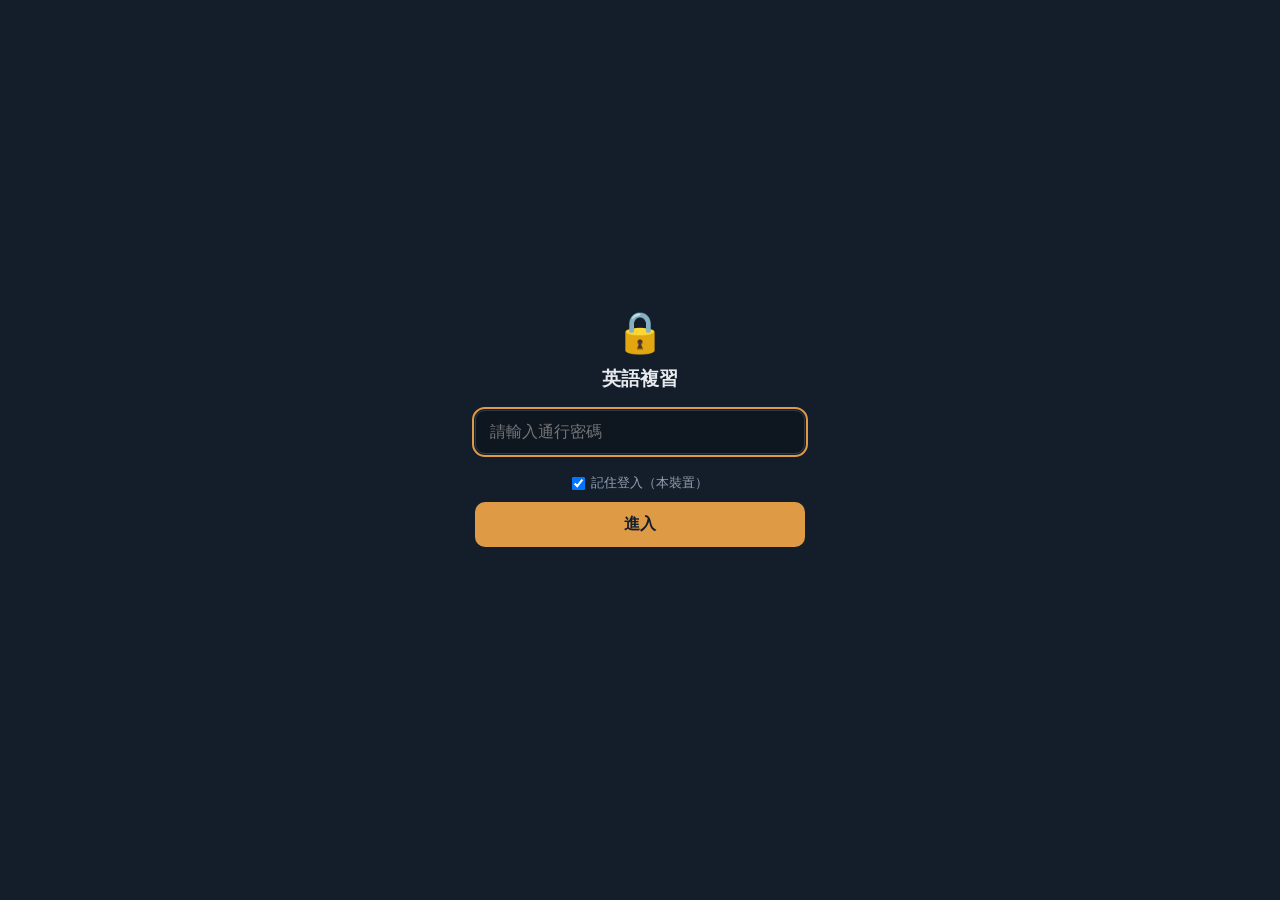
==== commit 2ede345f: "deploy 918_english-phrases from monorepo a8fd397c64123146030236d14552558b7349ec5d" ====
--- a/index.html
+++ b/index.html
@@ -1,1021 +1,133 @@
 <!DOCTYPE html>
 <html lang="zh-Hant">
+<!--__LOCKED__-->
 <head>
 <meta charset="utf-8">
-<meta name="viewport" content="width=device-width, initial-scale=1, viewport-fit=cover">
-<meta name="theme-color" content="#7b5bd6">
-<title>英語片語</title>
+<meta name="viewport" content="width=device-width,initial-scale=1,viewport-fit=cover">
+<!-- 對內版：不要被索引。加密擋得住內容，擋不住「被搜尋到」。 -->
+<meta name="robots" content="noindex,nofollow,noarchive">
+<title>英語複習</title>
+<meta name="theme-color" content="#E6F1FB">
 <link rel="manifest" href="manifest.json">
-<!-- iOS (Safari) 加到主畫面 -->
-<meta name="apple-mobile-web-app-capable" content="yes">
-<meta name="mobile-web-app-capable" content="yes">
-<meta name="apple-mobile-web-app-status-bar-style" content="default">
-<meta name="apple-mobile-web-app-title" content="英語片語">
+<link rel="icon" type="image/png" sizes="192x192" href="icon-192.png">
 <link rel="apple-touch-icon" href="icon-180.png">
-<link rel="icon" type="image/png" sizes="192x192" href="icon-192.png">
-<link rel="icon" type="image/png" sizes="512x512" href="icon-512.png">
 <style>
-:root{--blue:#7b5bd6;--blue2:#a48ee6;--grad:linear-gradient(135deg,#7b5bd6,#9d86e6);--ok:#18a05a;--bad:#e2574c;--warn:#f5a623;--bg:#f1eefb;--card:#fff;--ink:#26224a;--soft:#efeafb;--muted:#6f6a86;--line:#ece8f8;--sh:0 10px 30px rgba(40,64,140,.08),0 2px 6px rgba(40,64,140,.04);--sh2:0 6px 18px rgba(40,64,140,.06),0 1px 2px rgba(40,64,140,.04);--r:22px}
-*{box-sizing:border-box;-webkit-tap-highlight-color:transparent}
-:focus-visible{outline:3px solid #ffae33;outline-offset:2px;border-radius:8px}
-body.big{zoom:1.18}
-body{margin:0;font-family:"PingFang TC","Microsoft JhengHei",system-ui,-apple-system,sans-serif;background:var(--bg);color:var(--ink);-webkit-font-smoothing:antialiased}
-#app{max-width:560px;margin:0 auto;min-height:100vh;min-height:100dvh;display:flex;flex-direction:column;background:var(--bg);overflow-x:hidden}
-.nm,.un,.us,.stem,.opt,.flash .w,.passage,.mt{overflow-wrap:anywhere}
-.topbar{display:flex;align-items:center;gap:10px;padding:14px 16px;padding-top:calc(14px + env(safe-area-inset-top));background:var(--grad);color:#fff;position:sticky;top:0;z-index:5;box-shadow:0 2px 12px rgba(60,90,180,.16)}
-.topbar h1{font-size:18px;margin:0;flex:1;font-weight:800;letter-spacing:.2px}
-.topbar .backbtn{background:rgba(255,255,255,.22);color:#fff;border:0;border-radius:11px;min-width:40px;height:34px;font-size:20px;font-weight:800;cursor:pointer;margin-right:8px}
-.topbar .who{font-size:13px;font-weight:600;background:rgba(255,255,255,.2);padding:6px 12px;border-radius:20px;cursor:pointer}
-.wrap{flex:1;padding:16px;overflow:auto}
-body.hasnav .wrap{padding-bottom:calc(80px + env(safe-area-inset-bottom))}
-.botnav{position:fixed;bottom:0;left:50%;transform:translateX(-50%);max-width:560px;width:100%;display:none;background:rgba(255,255,255,.94);backdrop-filter:blur(10px);border-top:1px solid var(--line);z-index:12;box-shadow:0 -4px 18px rgba(60,90,160,.07);padding-bottom:env(safe-area-inset-bottom)}
-body.hasnav .botnav{display:flex}
-.botnav button{position:relative;flex:1;border:0;background:none;padding:9px 0 10px;color:var(--muted);display:flex;flex-direction:column;align-items:center;gap:3px;cursor:pointer;transition:color .15s}
-.botnav button i{font-size:22px;font-style:normal;line-height:1;transition:transform .15s}
-.botnav button span{font-size:11px;font-weight:700}
-.botnav button.on{color:var(--blue)}
-.botnav button.on i{transform:translateY(-1px) scale(1.12)}
-.botnav button.on::before{content:"";position:absolute;top:0;width:26px;height:3px;border-radius:0 0 4px 4px;background:var(--grad)}
-.ring{width:76px;height:76px;border-radius:50%;background:conic-gradient(var(--rc,var(--blue)) calc(var(--p,0)*3.6deg), #e4ebfa 0);display:flex;align-items:center;justify-content:center;margin:0 auto;box-shadow:inset 0 0 0 1px rgba(0,0,0,.02)}
-.ring>span{width:58px;height:58px;background:#fff;border-radius:50%;display:flex;flex-direction:column;align-items:center;justify-content:center;font-size:16px;font-weight:800;color:var(--ink)}
-.ring>span small{font-size:9px;font-weight:600;color:var(--muted)}
-.skill{background:var(--card);border-radius:var(--r);padding:16px 8px;min-height:158px;display:flex;flex-direction:column;align-items:center;justify-content:center;text-align:center;cursor:pointer;border:1px solid rgba(233,238,251,.7);box-shadow:var(--sh2);transition:transform .14s,box-shadow .14s}
-.skill:active{transform:scale(.97)}
-.skill .t{font-weight:800;margin-top:11px;font-size:14px}
-.skill .s{font-size:11px;color:var(--muted);margin-top:3px}
-.mrow{display:flex;align-items:center;gap:13px;padding:14px;background:#fff;border:1px solid var(--line);border-radius:18px;margin:10px 0;cursor:pointer;box-shadow:var(--sh2);transition:transform .12s}
-.mrow:active{transform:scale(.99)}
-.mrow .mi{width:44px;height:44px;border-radius:13px;display:flex;align-items:center;justify-content:center;font-size:22px;background:var(--soft)}
-.mrow .mt{flex:1}.mrow .mt b{font-weight:800}.mrow .mt div{font-size:12px;color:var(--muted);margin-top:2px}
-.unitcard{display:flex;align-items:center;gap:11px;padding:12px 14px;background:#fff;border:1px solid var(--line);border-radius:16px;margin:8px 0;cursor:pointer;box-shadow:var(--sh2);transition:transform .12s}
-.unitcard:active{transform:scale(.99)}
-.unitcard .ub{flex:1;min-width:0}.unitcard .un{font-weight:700;font-size:15px}.unitcard .us{font-size:12px;color:var(--muted);margin-top:3px}
-.unitcard .ub .bar{margin:6px 0 0!important;height:7px}
-.unitcard .mi{width:38px;height:38px;display:flex;align-items:center;justify-content:center;font-size:21px;flex:0 0 auto}
-.unitcard>div:last-child:not(.ub):not(.mi):not(.dot),.mrow>div:last-child:not(.mt):not(.mi),.row>div:last-child:not(.nm){color:#c3cddd;font-size:13px;font-weight:800;flex:0 0 auto}
-.dot{width:11px;height:11px;border-radius:50%;flex:0 0 auto;box-shadow:0 0 0 3px rgba(0,0,0,.03)}
-.dot.new{background:#cdd6e6}.dot.ing{background:var(--blue)}.dot.done{background:var(--ok)}
-.btn{display:block;width:100%;border:0;border-radius:16px;padding:16px;font-size:17px;font-weight:800;cursor:pointer;background:var(--grad);color:#fff;margin:10px 0;box-shadow:0 6px 16px rgba(79,110,247,.28);transition:transform .12s,box-shadow .12s}
-.btn:active{transform:translateY(1px) scale(.99);box-shadow:0 3px 10px rgba(79,110,247,.24)}
-.btn.sec{background:var(--soft);color:var(--blue);box-shadow:none}
-.btn.ghost{background:#fff;color:var(--ink);border:1px solid #dde5f5;box-shadow:none}
-.install-btn{display:flex;align-items:center;gap:8px;width:100%;border:0;border-radius:15px;padding:14px 16px;font-size:15px;font-weight:800;cursor:pointer;background:#eafaf1;color:#128049;margin:0 0 12px;box-shadow:var(--sh2)}
-.install-btn.sec{background:var(--soft);color:var(--blue)}
-.install-tip{background:#fff7e6;border:1px solid #ffe0a3;border-radius:15px;padding:14px;font-size:14px;line-height:1.9;margin:0 0 12px}
-.install-tip .install-x{display:inline-block;margin-top:8px;color:var(--blue);font-weight:800;cursor:pointer}
-.btn[disabled]{opacity:.5;box-shadow:none}
-.grid{display:grid;grid-template-columns:1fr 1fr;gap:12px}
-.tile{background:var(--card);border-radius:var(--r);padding:18px;min-height:158px;display:flex;flex-direction:column;align-items:center;justify-content:center;text-align:center;cursor:pointer;border:1px solid rgba(233,238,251,.7);box-shadow:var(--sh2);transition:transform .14s}
-.tile:active{transform:scale(.98)}
-.tile .ico{font-size:34px}.tile .t{font-weight:800;margin-top:10px}.tile .s{font-size:12px;color:var(--muted);margin-top:4px}
-.card{background:var(--card);border-radius:var(--r);padding:17px;margin:12px 0;border:1px solid rgba(233,238,251,.7);box-shadow:var(--sh)}
-.h2{font-size:16px;font-weight:800;margin:16px 2px 10px}
-.passage{background:var(--soft);border-radius:14px;padding:14px;font-size:15px;line-height:1.8;white-space:pre-wrap;margin-bottom:6px}
-.passage .wd{cursor:pointer;border-bottom:1px dotted #a9bbe4}
-.passage .wd.got{border-bottom:2px solid #1e8e4e;color:#1e8e4e;font-weight:600}
-.passage .wd:active{background:#fff2cc}
-.wdhint{font-size:12px;color:var(--muted);margin:0 2px 12px}
-.stem{font-size:18px;font-weight:700;line-height:1.6;margin:6px 0 14px}
-.opt{display:block;width:100%;text-align:left;background:#fff;border:2px solid #e3e9f6;border-radius:15px;padding:14px;margin:10px 0;font-size:16px;cursor:pointer;box-shadow:var(--sh2);transition:transform .1s,border-color .1s}
-.opt:active{transform:scale(.99)}
-.opt .lab{display:inline-flex;align-items:center;justify-content:center;width:26px;height:26px;text-align:center;background:var(--soft);color:var(--blue);border-radius:50%;font-weight:800;margin-right:11px;vertical-align:middle}
-.opt.ok{border-color:var(--ok);background:#e9faf1}.opt.ok .lab{background:var(--ok);color:#fff}
-.opt.bad{border-color:var(--bad);background:#fdeeec}.opt.bad .lab{background:var(--bad);color:#fff}
-.opt[disabled]{cursor:default;opacity:.96}
-.expl{background:#fff7e6;border:1px solid #ffe0a3;border-radius:15px;padding:13px;margin-top:12px;font-size:14px;line-height:1.6}
-.bar{height:9px;background:#e4ebfa;border-radius:9px;overflow:hidden;margin:2px 0 14px}
-.bar>i{display:block;height:100%;background:var(--grad);border-radius:9px;transition:width .4s ease}
-.row{display:flex;align-items:center;gap:10px;padding:13px;background:#fff;border:1px solid var(--line);border-radius:15px;margin:9px 0;box-shadow:var(--sh2)}
-.row .nm{flex:1;font-weight:700}
-.pill{font-size:11px;padding:4px 10px;border-radius:20px;background:var(--soft);color:var(--blue);font-weight:700}
-.pill.d1{background:#e7f8ee;color:#158048}.pill.d2{background:#fff2df;color:#9a6200}.pill.d3{background:#fdeae7;color:#c73a2b}
-.profile{display:flex;align-items:center;gap:14px;padding:16px;background:#fff;border:1px solid var(--line);border-radius:18px;margin:10px 0;cursor:pointer;box-shadow:var(--sh2);transition:transform .12s}
-.profile:active{transform:scale(.99)}
-.ava{width:48px;height:48px;border-radius:50%;background:var(--soft);display:flex;align-items:center;justify-content:center;font-size:26px;box-shadow:inset 0 0 0 1px rgba(79,110,247,.08)}
-.muted{color:var(--muted);font-size:13px}
-.center{text-align:center;padding:34px 10px}
-.fab{position:fixed;bottom:18px;left:50%;transform:translateX(-50%);max-width:528px;width:calc(100% - 32px)}
-input,select{font-size:16px;padding:12px;border:1px solid #dde5f5;border-radius:12px;width:100%;font-family:inherit}
-.tag{font-size:12px;color:var(--muted)}
-.statbig{font-size:32px;font-weight:800;color:var(--blue);letter-spacing:.5px}
-.flash{min-height:230px;display:flex;flex-direction:column;align-items:center;justify-content:center;text-align:center;cursor:pointer;background:linear-gradient(160deg,#fff,#f5f8ff);border:1px solid #dfe7fb;box-shadow:0 10px 26px rgba(40,64,140,.10);padding:24px}
-.flash .w{font-size:40px;font-weight:800;letter-spacing:.5px}.flash .p{color:var(--muted);margin-top:8px}.flash .z{font-size:26px;margin-top:16px;color:var(--blue);font-weight:700}
-.seg{display:flex;gap:8px;flex-wrap:wrap;margin:6px 0 14px}
-.seg button{flex:1;min-width:70px;padding:11px;border-radius:13px;border:1px solid #dde5f5;background:#fff;font-weight:700;cursor:pointer;transition:transform .1s}
-.seg button:active{transform:scale(.97)}
-.seg button.on{background:var(--grad);color:#fff;border-color:transparent;box-shadow:0 4px 12px rgba(79,110,247,.24)}
-.gradeRow{display:flex;gap:10px;margin-top:10px}
-.gradeRow button{flex:1;padding:15px;border-radius:15px;border:0;font-weight:800;font-size:15px;color:#fff;cursor:pointer;box-shadow:var(--sh2);transition:transform .1s}
-.gradeRow button:active{transform:scale(.97)}
+  *{box-sizing:border-box}
+  body{margin:0;min-height:100dvh;display:grid;place-items:center;padding:24px;
+    background:#141E2B;color:#E8EAED;font-family:system-ui,-apple-system,"Noto Sans TC",sans-serif}
+  .box{width:100%;max-width:330px;text-align:center}
+  .lk{font-size:40px;line-height:1}
+  h1{font-size:19px;margin:14px 0 18px;font-weight:600}
+  input,button{width:100%;font-size:16px;padding:12px 14px;border-radius:10px;border:1px solid #2E3A4B}
+  input{background:#0E1620;color:#E8EAED;margin-bottom:10px}
+  input:focus{outline:2px solid #DE9A45;outline-offset:1px}
+  button{background:#DE9A45;color:#141E2B;border:0;font-weight:700;cursor:pointer}
+  button:disabled{opacity:.5;cursor:default}
+  .rm{display:flex;align-items:center;justify-content:center;gap:6px;margin:10px 0;font-size:13px;color:#93A0B2}
+  .rm input{width:auto;margin:0}
+  .err{min-height:20px;font-size:13px;color:#E5786F;margin-top:8px}
 </style>
 </head>
 <body>
-<div id="app">
-  <div class="topbar"><button class="backbtn" id="backbtn" onclick="goBack()" aria-label="上一頁" style="display:none">←</button><h1 id="title">英語片語</h1><span class="who" id="who" onclick="go('home')"></span></div>
-  <div class="wrap" id="view"></div>
-  <div class="botnav" id="botnav">
-    <button data-nav="home" onclick="go('home')"><i>🏠</i><span>首頁</span></button>
-    <button data-nav="review" onclick="go('review')"><i>📚</i><span>複習</span></button>
-    <button data-nav="stats" onclick="go('stats')"><i>📊</i><span>統計</span></button>
-    <button data-nav="mine" onclick="go('mine')"><i>👤</i><span>我的</span></button>
-  </div>
+<div class="box">
+  <div class="lk">🔒</div>
+  <h1>英語複習</h1>
+  <input type="password" id="pw" placeholder="請輸入通行密碼" autocomplete="off"
+    autocapitalize="none" autocorrect="off" spellcheck="false">
+  <label class="rm"><input type="checkbox" id="rm" checked>記住登入（本裝置）</label>
+  <button id="go">進入</button>
+  <p class="err" id="err"></p>
 </div>
 <script>
-const DATA = {"version":"phrase-1.0","notes":{"pv_basic":{"topicKey":"pv_basic","title":"常用動詞片語","summary":"動詞片語(phrasal verbs)是「動詞＋介系詞／副詞」的固定組合，意思常常無法從字面直接猜出，例如 give up 不是「給上去」而是「放棄」。這類片語在會考、學測的閱讀與克漏字中出現頻率極高，也是日常口說的核心。建議整組記憶，並特別留意固定搭配的介系詞(如 look forward to 後面接動名詞)，多用例句熟悉語感。","sections":[{"h":"常用片語速記","body":"本單元收錄 47 個常用動詞片語。下面列出部分，完整清單請到「片語卡」翻閱。","examples":["look after — 照顧、照料","give up — 放棄","put off — 拖延、延期","run out of — 用完、耗盡","get along with — 與(某人)相處融洽","look forward to — 期待、盼望","take care of — 照顧、處理","turn on — 打開(電器、開關)","turn off — 關掉(電器、開關)","pick up — 接送、撿起、學會","find out — 查明、發現(真相、資訊)","look for — 尋找","look up — 查閱(字典、資料)","look into — 調查、研究","grow up — 長大、成長","get up — 起床、起身","wake up — 醒來、叫醒","put on — 穿上、戴上"]}],"mistakes":[],"tip":"片語重在整組記憶與語感，多看例句、在克漏字中練習填空最有效。"},"pv_adv":{"topicKey":"pv_adv","title":"進階動詞片語","summary":"進階動詞片語多由「動詞＋介系詞／副詞」組成，整體意思往往無法從字面直接猜出(例如 put up with 是「忍受」而非「舉起」)。這類片語是學測、會考閱讀與寫作的高頻重點，掌握它們能讓表達更道地。學習時建議連同搭配的受詞與情境一起記，並注意可分/不可分及後接名詞或 V-ing 的用法。","sections":[{"h":"常用片語速記","body":"本單元收錄 27 個進階動詞片語。下面列出部分，完整清單請到「片語卡」翻閱。","examples":["put up with — 忍受、容忍","look down on — 看不起、輕視","look up to — 尊敬、敬仰","make up for — 彌補、補償","get rid of — 擺脫、除掉","cut down on — 減少(用量、攝取)","figure out — 弄清楚、想通、算出","take over — 接管、接手","bring about — 帶來、造成、引發","turn out — 結果是、原來是","call off — 取消","give in — 讓步、屈服","run into — 偶然遇見；遭遇(困難)","take after — (長相或個性)像(某長輩)","bring up — 養育；提出(話題)","point out — 指出","catch up with — 趕上、追上","keep up with — 跟上、不落後"]}],"mistakes":[],"tip":"片語重在整組記憶與語感，多看例句、在克漏字中練習填空最有效。"},"be_adj_prep":{"topicKey":"be_adj_prep","title":"形容詞+介系詞","summary":"「形容詞+介系詞」是英文中極常見的固定搭配，形容詞後面該接哪個介系詞往往沒有規則可循，必須整組記憶，例如 be good at(擅長)、be afraid of(害怕)。這類片語常以「be 動詞+形容詞+介系詞+名詞/動名詞」的形式出現，介系詞後面若接動詞要用動名詞(V-ing)。會考與學測的克漏字、詞彙題經常鎖定介系詞的正確搭配，建議成組背誦、搭配例句加深印象。","sections":[{"h":"常用片語速記","body":"本單元收錄 43 個形容詞+介系詞。下面列出部分，完整清單請到「片語卡」翻閱。","examples":["be proud of — 以……為榮、感到驕傲","be famous for — 以……聞名","be worried about — 擔心、憂慮","be aware of — 意識到、察覺到","be capable of — 有能力做……","be responsible for — 對……負責","be fond of — 喜愛、喜歡","be tired of — 厭倦、受夠了","be full of — 充滿……","be similar to — 與……相似","be different from — 與……不同","be good for — 對……有益","be bad for — 對……有害","be angry with — 對(某人)生氣","be angry about — 對(某事)生氣","be sorry for — 為……感到抱歉、同情","be good to — 對(某人)友善、好","be kind to — 對……親切、善待"]}],"mistakes":[],"tip":"片語重在整組記憶與語感，多看例句、在克漏字中練習填空最有效。"},"prep_phrase":{"topicKey":"prep_phrase","title":"介系詞與名詞片語","summary":"介系詞片語與名詞片語常以固定搭配出現，介系詞(in / on / at / by / for)後面接特定名詞，整組意思往往無法逐字翻譯，必須整組記憶。這類片語在會考、學測的克漏字與閱讀中出現頻率極高，熟記固定搭配能大幅減少介系詞選錯的失分。學習時建議連同例句一起背，掌握語境用法。","sections":[{"h":"常用片語速記","body":"本單元收錄 47 個介系詞與名詞片語。下面列出部分，完整清單請到「片語卡」翻閱。","examples":["in charge of — 負責、掌管","on purpose — 故意地","by accident — 意外地、偶然地","in danger of — 有…的危險","in advance — 事先、預先","on time — 準時","in time — 及時、來得及","at least — 至少","at most — 至多、最多","in general — 一般而言、通常","for the sake of — 為了…的緣故","in terms of — 就…而言、在…方面","on behalf of — 代表…","in favor of — 贊成、支持","in need of — 需要","in spite of — 儘管、不顧","because of — 因為、由於","instead of — 而不是、代替"]}],"mistakes":[],"tip":"片語重在整組記憶與語感，多看例句、在克漏字中練習填空最有效。"},"connector":{"topicKey":"connector","title":"連接與轉折片語","summary":"連接與轉折片語是文章的「路標」，幫助讀者掌握句與句、段與段之間的邏輯關係，例如因果、對比、舉例、補充與總結。在會考與學測的閱讀測驗與克漏字中，這類片語常是解題關鍵；寫作時善用它們也能讓文章更通順有條理。學習時建議依「功能」分類記憶(因果、轉折、舉例、補充、結論)，並注意 due to、because of 後接名詞，而 so that 後接子句等文法差異。","sections":[{"h":"常用片語速記","body":"本單元收錄 34 個連接與轉折片語。下面列出部分，完整清單請到「片語卡」翻閱。","examples":["as a result — 結果;因此","in addition — 此外;另外","in other words — 換句話說","in conclusion — 總而言之;最後","above all — 最重要的是","what is more — 而且;更甚者","in contrast — 相較之下;相反地","due to — 由於","according to — 根據","for instance — 舉例來說","in fact — 事實上","on the contrary — 相反地","as well as — 以及;還有","in short — 簡言之","first of all — 首先","last but not least — 最後但同樣重要的","by contrast — 相比之下","as a matter of fact — 事實上"]}],"mistakes":[],"tip":"片語重在整組記憶與語感，多看例句、在克漏字中練習填空最有效。"},"time_freq":{"topicKey":"time_freq","title":"時間頻率與程度片語","summary":"這一類片語用來表達「時間、頻率與程度」：有的說明事情多久發生一次(once in a while、all the time)，有的點出何時發生或先後順序(from now on、at first、at last)，還有的描述程度深淺(more or less、to some extent)。它們大多是固定搭配，介系詞和字序都不能隨意更改，最好連同例句整組背下來。特別留意意思相近或形近的片語(如 at first／at last、on time／in time)，別在克漏字裡選錯。","sections":[{"h":"常用片語速記","body":"本單元收錄 33 個時間頻率與程度片語。下面列出部分，完整清單請到「片語卡」翻閱。","examples":["from now on — 從現在起、今後","sooner or later — 遲早、早晚","once in a while — 偶爾","from time to time — 不時、偶爾","all of a sudden — 突然、冷不防","more or less — 大約、差不多","day by day — 一天天地、逐日","little by little — 一點一點地、逐漸","for good — 永遠、從此不再","in no time — 立刻、很快地","now and then — 偶爾、有時","all the time — 一直、總是","right away — 立刻、馬上","in the long run — 長遠來看、最終","for the time being — 暫時、目前","once and for all — 一勞永逸地、徹底地","again and again — 一再地、反覆地、屢次","step by step — 逐步地、一步一步地"]}],"mistakes":[],"tip":"片語重在整組記憶與語感，多看例句、在克漏字中練習填空最有效。"},"idiom":{"topicKey":"idiom","title":"慣用語與諺語","summary":"慣用語(idioms)和諺語(proverbs)是英文中「字面意思」跟「真正意思」不同的固定說法，例如 a piece of cake 不是真的蛋糕，而是「輕而易舉的事」。會考和學測常在閱讀、克漏字或翻譯中考這類片語，死背字面往往會答錯。學習時要整組記下來，並搭配例句理解使用情境，才能又快又準地判讀。","sections":[{"h":"常用片語速記","body":"本單元收錄 42 個慣用語與諺語。下面列出部分，完整清單請到「片語卡」翻閱。","examples":["a piece of cake — 輕而易舉的事;小菜一碟","break the ice — 打破僵局;破冰(緩和陌生氣氛)","once in a blue moon — 千載難逢;極少發生","under the weather — 身體不舒服;不太對勁","keep an eye on — 看顧;留意;盯著","make up one's mind — 下定決心;做出決定","get cold feet — 臨陣退縮;突然膽怯","hit the road — 出發;上路","pull one's leg — 開某人玩笑;逗某人","better late than never — 遲到總比不到好;亡羊補牢","rain or shine — 風雨無阻;不論晴雨","cost an arm and a leg — 花大錢;所費不貲","hit the books — 用功讀書;開始苦讀","call it a day — 今天到此為止;收工","let the cat out of the bag — 不小心洩漏秘密","a blessing in disguise — 因禍得福;塞翁失馬","practice makes perfect — 熟能生巧","actions speak louder than words — 行動勝於言語"]}],"mistakes":[],"tip":"片語重在整組記憶與語感，多看例句、在克漏字中練習填空最有效。"},"daily":{"topicKey":"daily","title":"生活情境常用片語","summary":"生活情境常用片語是英語會話與寫作中出現頻率極高的「固定搭配」，它們的意思往往不能只靠單字字面拆解，而要整組記憶。掌握這些片語能讓你聽懂日常對話、寫出自然道地的句子，也是國中會考與高中學測克漏字、閱讀測驗的常見考點。建議搭配例句與語境一起背，多開口練習，久了就能自然脫口而出。","sections":[{"h":"常用片語速記","body":"本單元收錄 18 個生活情境常用片語。下面列出部分，完整清單請到「片語卡」翻閱。","examples":["by the way — 順帶一提;對了","no wonder — 難怪","take turns — 輪流","on one's own — 獨自;靠自己","make sense — 有道理;說得通","get in touch with — 與……聯絡","have fun — 玩得開心","change one's mind — 改變主意","come true — 實現;成真","do one's best — 盡力;全力以赴","keep in mind — 記住;牢記","be about to — 即將;正要","of course — 當然","care about — 在乎;關心","get used to — 習慣於","make friends — 交朋友","cheer up — 使振作;打起精神","point of view — 觀點;看法"]}],"mistakes":[],"tip":"片語重在整組記憶與語感，多看例句、在克漏字中練習填空最有效。"}},"taxonomy":{"grammarTopics":[{"key":"pv_basic","label":"常用動詞片語","group":"動詞片語"},{"key":"pv_adv","label":"進階動詞片語","group":"動詞片語"},{"key":"be_adj_prep","label":"形容詞+介系詞","group":"固定搭配"},{"key":"prep_phrase","label":"介系詞與名詞片語","group":"固定搭配"},{"key":"connector","label":"連接與轉折片語","group":"文章片語"},{"key":"time_freq","label":"時間頻率與程度片語","group":"文章片語"},{"key":"idiom","label":"慣用語與諺語","group":"慣用與生活"},{"key":"daily","label":"生活情境常用片語","group":"慣用與生活"}],"readingGenres":[]},"counts":{"grammar":291,"reading":0,"passages":0,"vocab":291},"questions":[{"id":"GP0001","type":"grammar","unitGroup":"動詞片語","unit":"常用動詞片語","level":1,"difficulty":1,"difficultyScore":0.2,"stem":"Could you ___ my little brother for an hour? I have to go out.","options":["look after","look up","look into","look out"],"answer":0,"explanation":"look after：照顧、照料。例：My grandmother looks after our dog while we are at school.","explSource":"ai","flags":{"ocr":false,"answerCheck":"ok"}},{"id":"GP0002","type":"grammar","unitGroup":"動詞片語","unit":"常用動詞片語","level":1,"difficulty":1,"difficultyScore":0.2,"stem":"Even after failing three times, she refused to ___ her dream.","options":["give up","give away","give out","give in"],"answer":0,"explanation":"give up：放棄。例：Don't give up now; you are almost at the finish line.","explSource":"ai","flags":{"ocr":false,"answerCheck":"ok"}},{"id":"GP0003","type":"grammar","unitGroup":"動詞片語","unit":"常用動詞片語","level":1,"difficulty":1,"difficultyScore":0.2,"stem":"Never ___ until tomorrow what you can do today.","options":["put on","put up","put off","put out"],"answer":2,"explanation":"put off：拖延、延期。例：We had to put off the sports day because of the heavy rain.","explSource":"ai","flags":{"ocr":false,"answerCheck":"ok"}},{"id":"GP0004","type":"grammar","unitGroup":"動詞片語","unit":"常用動詞片語","level":1,"difficulty":1,"difficultyScore":0.2,"stem":"The printer stopped because it had ___ ink.","options":["run into","run out of","run over","run after"],"answer":1,"explanation":"run out of：用完、耗盡。例：We ran out of milk, so I went to buy some more.","explSource":"ai","flags":{"ocr":false,"answerCheck":"ok"}},{"id":"GP0005","type":"grammar","unitGroup":"動詞片語","unit":"常用動詞片語","level":1,"difficulty":1,"difficultyScore":0.2,"stem":"It's important to ___ the people you work with every day.","options":["get over with","get through with","get back with","get along with"],"answer":3,"explanation":"get along with：與(某人)相處融洽。例：She gets along well with all of her classmates.","explSource":"ai","flags":{"ocr":false,"answerCheck":"ok"}},{"id":"GP0006","type":"grammar","unitGroup":"動詞片語","unit":"常用動詞片語","level":1,"difficulty":1,"difficultyScore":0.2,"stem":"The students are ___ going on the school trip next week.","options":["looking up to","looking down on","looking out for","look forward to"],"answer":3,"explanation":"look forward to：期待、盼望。例：I'm looking forward to the summer vacation.","explSource":"ai","flags":{"ocr":false,"answerCheck":"ok"}},{"id":"GP0007","type":"grammar","unitGroup":"動詞片語","unit":"常用動詞片語","level":1,"difficulty":1,"difficultyScore":0.2,"stem":"While our parents are away, my sister will ___ the house.","options":["take part in","take care of","take hold of","take away from"],"answer":1,"explanation":"take care of：照顧、處理。例：You should take care of your health during the exam week.","explSource":"ai","flags":{"ocr":false,"answerCheck":"ok"}},{"id":"GP0008","type":"grammar","unitGroup":"動詞片語","unit":"常用動詞片語","level":1,"difficulty":1,"difficultyScore":0.2,"stem":"The room is too hot, so please ___ the fan to cool us down.","options":["turn off","turn down","turn on","turn in"],"answer":2,"explanation":"turn on：打開(電器、開關)。例：It's getting dark; please turn on the light.","explSource":"ai","flags":{"ocr":false,"answerCheck":"ok"}},{"id":"GP0009","type":"grammar","unitGroup":"動詞片語","unit":"常用動詞片語","level":1,"difficulty":1,"difficultyScore":0.2,"stem":"To save energy, please ___ the lights when you leave.","options":["turn on","turn off","turn up","turn over"],"answer":1,"explanation":"turn off：關掉(電器、開關)。例：Don't forget to turn off the TV before you go to bed.","explSource":"ai","flags":{"ocr":false,"answerCheck":"ok"}},{"id":"GP0010","type":"grammar","unitGroup":"動詞片語","unit":"常用動詞片語","level":1,"difficulty":1,"difficultyScore":0.2,"stem":"Please ___ the toys on the floor before dinner.","options":["pick out","pick on","pick up","pick over"],"answer":2,"explanation":"pick up：接送、撿起、學會。例：My dad picks me up from school every afternoon.","explSource":"ai","flags":{"ocr":false,"answerCheck":"ok"}},{"id":"GP0011","type":"grammar","unitGroup":"動詞片語","unit":"常用動詞片語","level":1,"difficulty":1,"difficultyScore":0.2,"stem":"Let's search online to ___ what time the movie starts.","options":["find over","look after","find out","figure on"],"answer":2,"explanation":"find out：查明、發現(真相、資訊)。例：I want to find out how the accident happened.","explSource":"ai","flags":{"ocr":false,"answerCheck":"ok"}},{"id":"GP0012","type":"grammar","unitGroup":"動詞片語","unit":"常用動詞片語","level":1,"difficulty":1,"difficultyScore":0.2,"stem":"She spent the whole morning ___ a birthday gift for her mom.","options":["look for","looking after","looking into","looking out"],"answer":0,"explanation":"look for：尋找。例：I'm looking for my keys; have you seen them?","explSource":"ai","flags":{"ocr":false,"answerCheck":"ok"}},{"id":"GP0013","type":"grammar","unitGroup":"動詞片語","unit":"常用動詞片語","level":1,"difficulty":1,"difficultyScore":0.2,"stem":"I don't know this word, so let me ___ its meaning in the dictionary.","options":["look after","look into","look down","look up"],"answer":3,"explanation":"look up：查閱(字典、資料)。例：If you don't know the word, look it up in a dictionary.","explSource":"ai","flags":{"ocr":false,"answerCheck":"ok"}},{"id":"GP0014","type":"grammar","unitGroup":"動詞片語","unit":"常用動詞片語","level":1,"difficulty":1,"difficultyScore":0.2,"stem":"The teacher promised to ___ the problem and give us an answer.","options":["look after","look up to","look forward to","look into"],"answer":3,"explanation":"look into：調查、研究。例：The police are looking into the cause of the fire.","explSource":"ai","flags":{"ocr":false,"answerCheck":"ok"}},{"id":"GP0015","type":"grammar","unitGroup":"動詞片語","unit":"常用動詞片語","level":1,"difficulty":1,"difficultyScore":0.2,"stem":"When I ___, I want to become a doctor.","options":["grow on","grow up","get up","grow into"],"answer":1,"explanation":"grow up：長大、成長。例：He grew up in a small town near the sea.","explSource":"ai","flags":{"ocr":false,"answerCheck":"ok"}},{"id":"GP0016","type":"grammar","unitGroup":"動詞片語","unit":"常用動詞片語","level":1,"difficulty":1,"difficultyScore":0.2,"stem":"The alarm rang, but he was too tired to ___.","options":["get on","get over","get up","grow up"],"answer":2,"explanation":"get up：起床、起身。例：I usually get up at six thirty on school days.","explSource":"ai","flags":{"ocr":false,"answerCheck":"ok"}},{"id":"GP0017","type":"grammar","unitGroup":"動詞片語","unit":"常用動詞片語","level":1,"difficulty":1,"difficultyScore":0.2,"stem":"Please ___ me ___ at seven; I have an early class.","options":["get over","wake up","stay up","turn up"],"answer":1,"explanation":"wake up：醒來、叫醒。例：The loud noise woke me up in the middle of the night.","explSource":"ai","flags":{"ocr":false,"answerCheck":"ok"}},{"id":"GP0018","type":"grammar","unitGroup":"動詞片語","unit":"常用動詞片語","level":1,"difficulty":1,"difficultyScore":0.2,"stem":"Before the game, the players ___ their uniforms.","options":["put off","put up","put on","take off"],"answer":2,"explanation":"put on：穿上、戴上。例：Put on your jacket; it's cold outside.","explSource":"ai","flags":{"ocr":false,"answerCheck":"ok"}},{"id":"GP0019","type":"grammar","unitGroup":"動詞片語","unit":"常用動詞片語","level":1,"difficulty":1,"difficultyScore":0.2,"stem":"The plane will ___ in ten minutes, so fasten your seat belt.","options":["take off","take on","put on","take up"],"answer":0,"explanation":"take off：脫下;(飛機)起飛。例：Please take off your shoes before entering the room.","explSource":"ai","flags":{"ocr":false,"answerCheck":"ok"}},{"id":"GP0020","type":"grammar","unitGroup":"動詞片語","unit":"常用動詞片語","level":1,"difficulty":1,"difficultyScore":0.2,"stem":"Remember to ___ the money I lent you yesterday.","options":["give back","give up","give out","give away"],"answer":0,"explanation":"give back：歸還。例：Please give back the book you borrowed last week.","explSource":"ai","flags":{"ocr":false,"answerCheck":"ok"}},{"id":"GP0021","type":"grammar","unitGroup":"動詞片語","unit":"常用動詞片語","level":1,"difficulty":1,"difficultyScore":0.2,"stem":"The teacher asked us to ___ our reports before class ends.","options":["hand out","hand in","take in","give up"],"answer":1,"explanation":"hand in：繳交、上繳。例：You must hand in your homework by Friday.","explSource":"ai","flags":{"ocr":false,"answerCheck":"ok"}},{"id":"GP0022","type":"grammar","unitGroup":"動詞片語","unit":"常用動詞片語","level":1,"difficulty":1,"difficultyScore":0.2,"stem":"Volunteers will ___ free water to the runners along the road.","options":["hand in","hand out","take in","put out"],"answer":1,"explanation":"hand out：發放、分發。例：The teacher handed out the test papers to the students.","explSource":"ai","flags":{"ocr":false,"answerCheck":"ok"}},{"id":"GP0023","type":"grammar","unitGroup":"動詞片語","unit":"常用動詞片語","level":1,"difficulty":1,"difficultyScore":0.2,"stem":"You need to ___ the blanks with the correct words.","options":["fill up","fill in","fill out","fill over"],"answer":1,"explanation":"fill in：填寫(表格、空格)。例：Please fill in your name and phone number on the form.","explSource":"ai","flags":{"ocr":false,"answerCheck":"ok"}},{"id":"GP0024","type":"grammar","unitGroup":"動詞片語","unit":"常用動詞片語","level":1,"difficulty":1,"difficultyScore":0.2,"stem":"Please don't ___ the paper; I still need it later.","options":["throw away","throw up","give away","put away"],"answer":0,"explanation":"throw away：丟棄。例：Don't throw away those bottles; we can recycle them.","explSource":"ai","flags":{"ocr":false,"answerCheck":"ok"}},{"id":"GP0025","type":"grammar","unitGroup":"動詞片語","unit":"常用動詞片語","level":1,"difficulty":1,"difficultyScore":0.2,"stem":"Please ___ your books before we start the test.","options":["put off","put on","throw away","put away"],"answer":3,"explanation":"put away：收好、放回原處。例：After playing, the children put away their toys.","explSource":"ai","flags":{"ocr":false,"answerCheck":"ok"}},{"id":"GP0026","type":"grammar","unitGroup":"動詞片語","unit":"常用動詞片語","level":1,"difficulty":1,"difficultyScore":0.2,"stem":"He had to ___ the job offer because it was too far from home.","options":["turn up","turn on","turn down","turn in"],"answer":2,"explanation":"turn down：調小(音量);拒絕。例：Could you turn down the music? It's too loud.","explSource":"ai","flags":{"ocr":false,"answerCheck":"ok"}},{"id":"GP0027","type":"grammar","unitGroup":"動詞片語","unit":"常用動詞片語","level":1,"difficulty":1,"difficultyScore":0.2,"stem":"We waited for an hour, but he never ___ at the meeting.","options":["turn down","turn off","turn up","turn over"],"answer":2,"explanation":"turn up：調大(音量);出現。例：Please turn up the volume; I can't hear the news.","explSource":"ai","flags":{"ocr":false,"answerCheck":"ok"}},{"id":"GP0028","type":"grammar","unitGroup":"動詞片語","unit":"常用動詞片語","level":1,"difficulty":1,"difficultyScore":0.2,"stem":"Where do you ___? I can't tell from your accent.","options":["come across","come from","come up with","come over"],"answer":1,"explanation":"come from：來自、出身於。例：My new classmate comes from Japan.","explSource":"ai","flags":{"ocr":false,"answerCheck":"ok"}},{"id":"GP0029","type":"grammar","unitGroup":"動詞片語","unit":"常用動詞片語","level":1,"difficulty":1,"difficultyScore":0.2,"stem":"Our team needs to ___ a plan before the meeting.","options":["come up with","come from","come across","come over"],"answer":0,"explanation":"come up with：想出、提出(點子)。例：She came up with a great idea for the school festival.","explSource":"ai","flags":{"ocr":false,"answerCheck":"ok"}},{"id":"GP0030","type":"grammar","unitGroup":"動詞片語","unit":"常用動詞片語","level":1,"difficulty":1,"difficultyScore":0.2,"stem":"While reading, I ___ a word I had never seen before.","options":["came up with","came from","came over","come across"],"answer":3,"explanation":"come across：偶然遇到、無意間發現。例：I came across an old photo while cleaning my room.","explSource":"ai","flags":{"ocr":false,"answerCheck":"ok"}},{"id":"GP0031","type":"grammar","unitGroup":"動詞片語","unit":"常用動詞片語","level":1,"difficulty":1,"difficultyScore":0.2,"stem":"Children often ___ their parents for support.","options":["depend of","rely to","depend on","count in"],"answer":2,"explanation":"depend on：依賴、取決於。例：Whether we go hiking depends on the weather.","explSource":"ai","flags":{"ocr":false,"answerCheck":"ok"}},{"id":"GP0032","type":"grammar","unitGroup":"動詞片語","unit":"常用動詞片語","level":1,"difficulty":1,"difficultyScore":0.2,"stem":"She was excited to ___ the school's dance performance.","options":["take care of","take place in","take part in","join in with"],"answer":2,"explanation":"take part in：參加、參與。例：Many students took part in the speech contest.","explSource":"ai","flags":{"ocr":false,"answerCheck":"ok"}},{"id":"GP0033","type":"grammar","unitGroup":"動詞片語","unit":"常用動詞片語","level":1,"difficulty":1,"difficultyScore":0.2,"stem":"The graduation ceremony will ___ next Saturday morning.","options":["take part","take place","take over","take up"],"answer":1,"explanation":"take place：發生、舉行。例：The concert will take place in the city hall.","explSource":"ai","flags":{"ocr":false,"answerCheck":"ok"}},{"id":"GP0034","type":"grammar","unitGroup":"動詞片語","unit":"常用動詞片語","level":1,"difficulty":1,"difficultyScore":0.2,"stem":"Please ___ the road signs while you are driving.","options":["pay attention to","pay attention on","pay attention at","pay attention with"],"answer":0,"explanation":"pay attention to：注意、留意。例：You should pay attention to the teacher in class.","explSource":"ai","flags":{"ocr":false,"answerCheck":"ok"}},{"id":"GP0035","type":"grammar","unitGroup":"動詞片語","unit":"常用動詞片語","level":1,"difficulty":1,"difficultyScore":0.2,"stem":"He is very ___ math, so he always gets high scores.","options":["good in","be good at","good on","good for"],"answer":1,"explanation":"be good at：擅長於。例：My sister is good at playing the piano.","explSource":"ai","flags":{"ocr":false,"answerCheck":"ok"}},{"id":"GP0036","type":"grammar","unitGroup":"動詞片語","unit":"常用動詞片語","level":1,"difficulty":1,"difficultyScore":0.2,"stem":"She is really ___ art, so she visits museums often.","options":["interested on","interested with","interested at","be interested in"],"answer":3,"explanation":"be interested in：對……有興趣。例：I am interested in learning about space and stars.","explSource":"ai","flags":{"ocr":false,"answerCheck":"ok"}},{"id":"GP0037","type":"grammar","unitGroup":"動詞片語","unit":"常用動詞片語","level":1,"difficulty":1,"difficultyScore":0.2,"stem":"He is ___ dogs because one bit him when he was young.","options":["afraid to","be afraid of","afraid at","afraid from"],"answer":1,"explanation":"be afraid of：害怕……。例：Many children are afraid of the dark.","explSource":"ai","flags":{"ocr":false,"answerCheck":"ok"}},{"id":"GP0038","type":"grammar","unitGroup":"動詞片語","unit":"常用動詞片語","level":1,"difficulty":1,"difficultyScore":0.2,"stem":"The ring is ___ gold, so it is quite expensive.","options":["made from","be made of","made by","made with"],"answer":1,"explanation":"be made of：由……製成(看得出原料)。例：This table is made of wood.","explSource":"ai","flags":{"ocr":false,"answerCheck":"ok"}},{"id":"GP0039","type":"grammar","unitGroup":"動詞片語","unit":"常用動詞片語","level":1,"difficulty":1,"difficultyScore":0.2,"stem":"Most students ___ the teacher about the new rule.","options":["agree to","agree on","agree at","agree with"],"answer":3,"explanation":"agree with：同意(某人)。例：I agree with you that we should start earlier.","explSource":"ai","flags":{"ocr":false,"answerCheck":"ok"}},{"id":"GP0040","type":"grammar","unitGroup":"動詞片語","unit":"常用動詞片語","level":1,"difficulty":1,"difficultyScore":0.2,"stem":"The old machine ___ again, so no one could use it.","options":["break down","broke up","broke out","broke in"],"answer":0,"explanation":"break down：故障、拋錨;崩潰。例：Our car broke down on the way to the beach.","explSource":"ai","flags":{"ocr":false,"answerCheck":"ok"}},{"id":"GP0041","type":"grammar","unitGroup":"動詞片語","unit":"常用動詞片語","level":1,"difficulty":1,"difficultyScore":0.2,"stem":"The couple decided to ___ because they always argued.","options":["break down","break up","break out","break into"],"answer":1,"explanation":"break up：分手;解散。例：They broke up after dating for two years.","explSource":"ai","flags":{"ocr":false,"answerCheck":"ok"}},{"id":"GP0042","type":"grammar","unitGroup":"動詞片語","unit":"常用動詞片語","level":1,"difficulty":1,"difficultyScore":0.2,"stem":"The train has arrived, so let's ___ and find our seats.","options":["get off","get on","get up","get over"],"answer":1,"explanation":"get on：上車(公車、火車、飛機)。例：We got on the bus and found two empty seats.","explSource":"ai","flags":{"ocr":false,"answerCheck":"ok"}},{"id":"GP0043","type":"grammar","unitGroup":"動詞片語","unit":"常用動詞片語","level":1,"difficulty":1,"difficultyScore":0.2,"stem":"This is my stop, so I have to ___ the bus right now.","options":["get on","get up","get in","get off"],"answer":3,"explanation":"get off：下車。例：You should get off the bus at the next stop.","explSource":"ai","flags":{"ocr":false,"answerCheck":"ok"}},{"id":"GP0044","type":"grammar","unitGroup":"動詞片語","unit":"常用動詞片語","level":1,"difficulty":1,"difficultyScore":0.2,"stem":"It's not easy to ___ the fear of speaking in public.","options":["get over","get off","get on","get up"],"answer":0,"explanation":"get over：克服、從……中復原。例：It took her a month to get over the flu.","explSource":"ai","flags":{"ocr":false,"answerCheck":"ok"}},{"id":"GP0045","type":"grammar","unitGroup":"動詞片語","unit":"常用動詞片語","level":1,"difficulty":1,"difficultyScore":0.2,"stem":"The government will ___ a new policy next year.","options":["carry out","carry on","carry away","take out"],"answer":0,"explanation":"carry out：執行、實行(計畫)。例：The team worked hard to carry out the plan.","explSource":"ai","flags":{"ocr":false,"answerCheck":"ok"}},{"id":"GP0046","type":"grammar","unitGroup":"動詞片語","unit":"常用動詞片語","level":1,"difficulty":1,"difficultyScore":0.2,"stem":"The students helped to ___ the stage for the show.","options":["set up","set off","set out","set down"],"answer":0,"explanation":"set up：設立、建立、架設。例：They set up a small shop near the station.","explSource":"ai","flags":{"ocr":false,"answerCheck":"ok"}},{"id":"GP0047","type":"grammar","unitGroup":"動詞片語","unit":"常用動詞片語","level":1,"difficulty":1,"difficultyScore":0.2,"stem":"It can be hard to ___ so much stress before exams.","options":["deal in","deal on","deal to","deal with"],"answer":3,"explanation":"deal with：處理、應付。例：A good leader knows how to deal with problems.","explSource":"ai","flags":{"ocr":false,"answerCheck":"ok"}},{"id":"GP0048","type":"grammar","unitGroup":"動詞片語","unit":"進階動詞片語","level":3,"difficulty":3,"difficultyScore":0.8,"stem":"Teachers should never have to ___ students shouting in class.","options":["put up with","come up with","make up for","carry out"],"answer":0,"explanation":"put up with：忍受、容忍。例：I can't put up with his rudeness any longer.","explSource":"ai","flags":{"ocr":false,"answerCheck":"ok"}},{"id":"GP0049","type":"grammar","unitGroup":"動詞片語","unit":"進階動詞片語","level":3,"difficulty":3,"difficultyScore":0.8,"stem":"He tends to ___ anyone who didn't go to a famous university.","options":["look down on","look up to","look forward to","look after"],"answer":0,"explanation":"look down on：看不起、輕視。例：You shouldn't look down on people just because they are poor.","explSource":"ai","flags":{"ocr":false,"answerCheck":"ok"}},{"id":"GP0050","type":"grammar","unitGroup":"動詞片語","unit":"進階動詞片語","level":3,"difficulty":3,"difficultyScore":0.8,"stem":"Students naturally ___ teachers who are both kind and knowledgeable.","options":["look down on","look into","look up to","look out for"],"answer":2,"explanation":"look up to：尊敬、敬仰。例：Many young athletes look up to this legendary player.","explSource":"ai","flags":{"ocr":false,"answerCheck":"ok"}},{"id":"GP0051","type":"grammar","unitGroup":"動詞片語","unit":"進階動詞片語","level":3,"difficulty":3,"difficultyScore":0.8,"stem":"No amount of money can ___ the time we lost.","options":["make up of","put up with","come up with","make up for"],"answer":3,"explanation":"make up for：彌補、補償。例：He worked overtime to make up for the days he was absent.","explSource":"ai","flags":{"ocr":false,"answerCheck":"ok"}},{"id":"GP0052","type":"grammar","unitGroup":"動詞片語","unit":"進階動詞片語","level":3,"difficulty":3,"difficultyScore":0.8,"stem":"We finally decided to ___ all the old furniture in the garage.","options":["get rid of","get along with","get over","take care of"],"answer":0,"explanation":"get rid of：擺脫、除掉。例：It's hard to get rid of a bad habit once it forms.","explSource":"ai","flags":{"ocr":false,"answerCheck":"ok"}},{"id":"GP0053","type":"grammar","unitGroup":"動詞片語","unit":"進階動詞片語","level":3,"difficulty":3,"difficultyScore":0.8,"stem":"To stay healthy, you should ___ fast food and fried snacks.","options":["cut off","put up with","cut down on","carry out"],"answer":2,"explanation":"cut down on：減少(用量、攝取)。例：The doctor advised him to cut down on sugar and salt.","explSource":"ai","flags":{"ocr":false,"answerCheck":"ok"}},{"id":"GP0054","type":"grammar","unitGroup":"動詞片語","unit":"進階動詞片語","level":3,"difficulty":3,"difficultyScore":0.8,"stem":"Can you help me ___ why my computer keeps crashing?","options":["carry out","figure out","put up with","give up"],"answer":1,"explanation":"figure out：弄清楚、想通、算出。例：It took me a while to figure out how the machine works.","explSource":"ai","flags":{"ocr":false,"answerCheck":"ok"}},{"id":"GP0055","type":"grammar","unitGroup":"動詞片語","unit":"進階動詞片語","level":3,"difficulty":3,"difficultyScore":0.8,"stem":"When the manager retired, her assistant ___ the whole department.","options":["take after","take off","take over","set up"],"answer":2,"explanation":"take over：接管、接手。例：His son will take over the family business next year.","explSource":"ai","flags":{"ocr":false,"answerCheck":"ok"}},{"id":"GP0056","type":"grammar","unitGroup":"動詞片語","unit":"進階動詞片語","level":3,"difficulty":3,"difficultyScore":0.8,"stem":"Advances in technology have ___ great changes in our daily lives.","options":["bring about","brought up","brought back","broken down"],"answer":0,"explanation":"bring about：帶來、造成、引發。例：The new policy brought about many changes in the school.","explSource":"ai","flags":{"ocr":false,"answerCheck":"ok"}},{"id":"GP0057","type":"grammar","unitGroup":"動詞片語","unit":"進階動詞片語","level":3,"difficulty":3,"difficultyScore":0.8,"stem":"Everyone was worried, but things ___ fine in the end.","options":["turned down","turn out","turned up","turned over"],"answer":1,"explanation":"turn out：結果是、原來是。例：The movie turned out to be much better than we expected.","explSource":"ai","flags":{"ocr":false,"answerCheck":"ok"}},{"id":"GP0058","type":"grammar","unitGroup":"動詞片語","unit":"進階動詞片語","level":3,"difficulty":3,"difficultyScore":0.8,"stem":"The concert was ___ for good; ticket holders got full refunds.","options":["called on","carried out","call off","put off"],"answer":2,"explanation":"call off：取消。例：They had to call off the picnic because of the heavy rain.","explSource":"ai","flags":{"ocr":false,"answerCheck":"ok"}},{"id":"GP0059","type":"grammar","unitGroup":"動詞片語","unit":"進階動詞片語","level":3,"difficulty":3,"difficultyScore":0.8,"stem":"The government refused to ___ to the terrorists' demands, no matter the pressure.","options":["give in","give up","give away","get over"],"answer":0,"explanation":"give in：讓步、屈服。例：His parents finally gave in and let him go to the concert.","explSource":"ai","flags":{"ocr":false,"answerCheck":"ok"}},{"id":"GP0060","type":"grammar","unitGroup":"動詞片語","unit":"進階動詞片語","level":3,"difficulty":3,"difficultyScore":0.8,"stem":"On my way home, I ___ my former teacher by chance.","options":["ran out of","ran after","run into","ran over"],"answer":2,"explanation":"run into：偶然遇見；遭遇(困難)。例：I ran into an old friend at the supermarket yesterday.","explSource":"ai","flags":{"ocr":false,"answerCheck":"ok"}},{"id":"GP0061","type":"grammar","unitGroup":"動詞片語","unit":"進階動詞片語","level":3,"difficulty":3,"difficultyScore":0.8,"stem":"Everyone says the boy ___ his father, especially his smile.","options":["takes over","take after","takes off","takes care of"],"answer":1,"explanation":"take after：(長相或個性)像(某長輩)。例：She takes after her mother in both looks and temper.","explSource":"ai","flags":{"ocr":false,"answerCheck":"ok"}},{"id":"GP0062","type":"grammar","unitGroup":"動詞片語","unit":"進階動詞片語","level":3,"difficulty":3,"difficultyScore":0.8,"stem":"During the meeting, he ___ an important question no one had considered.","options":["brought about","brought back","broke down","bring up"],"answer":3,"explanation":"bring up：養育；提出(話題)。例：She was brought up by her grandparents in the countryside.","explSource":"ai","flags":{"ocr":false,"answerCheck":"ok"}},{"id":"GP0063","type":"grammar","unitGroup":"動詞片語","unit":"進階動詞片語","level":3,"difficulty":3,"difficultyScore":0.8,"stem":"May I ___ that your calculation on this line is wrong?","options":["carry out","figure out","turn out","point out"],"answer":3,"explanation":"point out：指出。例：The teacher pointed out several mistakes in my essay.","explSource":"ai","flags":{"ocr":false,"answerCheck":"ok"}},{"id":"GP0064","type":"grammar","unitGroup":"動詞片語","unit":"進階動詞片語","level":3,"difficulty":3,"difficultyScore":0.8,"stem":"She left ten minutes earlier, so I ran fast to ___ her.","options":["catch up with","keep up with","put up with","come up with"],"answer":0,"explanation":"catch up with：趕上、追上。例：If you study hard, you'll soon catch up with the others.","explSource":"ai","flags":{"ocr":false,"answerCheck":"ok"}},{"id":"GP0065","type":"grammar","unitGroup":"動詞片語","unit":"進階動詞片語","level":3,"difficulty":3,"difficultyScore":0.8,"stem":"Prices keep rising, and my salary can barely ___ the cost of living.","options":["keep up with","catch up with","put up with","get along with"],"answer":0,"explanation":"keep up with：跟上、不落後。例：It's hard to keep up with the latest technology these days.","explSource":"ai","flags":{"ocr":false,"answerCheck":"ok"}},{"id":"GP0066","type":"grammar","unitGroup":"動詞片語","unit":"進階動詞片語","level":3,"difficulty":3,"difficultyScore":0.8,"stem":"Instead of throwing the old clothes out, she ___ them to charity.","options":["gave up","gave in","give away","gave back"],"answer":2,"explanation":"give away：贈送、送出；洩漏。例：The store gave away free samples to attract customers.","explSource":"ai","flags":{"ocr":false,"answerCheck":"ok"}},{"id":"GP0067","type":"grammar","unitGroup":"動詞片語","unit":"進階動詞片語","level":3,"difficulty":3,"difficultyScore":0.8,"stem":"The disease ___ suddenly and spread across the whole city.","options":["broke down","broke up","broke into","break out"],"answer":3,"explanation":"break out：(戰爭、火災、疾病)爆發。例：A fire broke out in the factory late at night.","explSource":"ai","flags":{"ocr":false,"answerCheck":"ok"}},{"id":"GP0068","type":"grammar","unitGroup":"動詞片語","unit":"進階動詞片語","level":3,"difficulty":3,"difficultyScore":0.8,"stem":"The travelers ___ at dawn for a long journey to the coast.","options":["set up","set off","set aside","take off"],"answer":1,"explanation":"set off：出發；引發、觸發。例：We set off early in the morning to avoid the traffic.","explSource":"ai","flags":{"ocr":false,"answerCheck":"ok"}},{"id":"GP0069","type":"grammar","unitGroup":"動詞片語","unit":"進階動詞片語","level":3,"difficulty":3,"difficultyScore":0.8,"stem":"How do you ___ the sudden drop in sales this month?","options":["deal with","carry out","account for","bring about"],"answer":2,"explanation":"account for：說明、解釋；占(比例)。例：He couldn't account for the missing money.","explSource":"ai","flags":{"ocr":false,"answerCheck":"ok"}},{"id":"GP0070","type":"grammar","unitGroup":"動詞片語","unit":"進階動詞片語","level":3,"difficulty":3,"difficultyScore":0.8,"stem":"The president ___ the public to stay calm during the crisis.","options":["called off","carried out","pointed out","call on"],"answer":3,"explanation":"call on：拜訪；呼籲、要求。例：The mayor called on citizens to save water during the drought.","explSource":"ai","flags":{"ocr":false,"answerCheck":"ok"}},{"id":"GP0071","type":"grammar","unitGroup":"動詞片語","unit":"進階動詞片語","level":3,"difficulty":3,"difficultyScore":0.8,"stem":"My mother always ___ washing her hands before every meal.","options":["depend on","give in","insist on","put up with"],"answer":2,"explanation":"insist on：堅持。例：He insisted on paying the bill for everyone.","explSource":"ai","flags":{"ocr":false,"answerCheck":"ok"}},{"id":"GP0072","type":"grammar","unitGroup":"動詞片語","unit":"進階動詞片語","level":3,"difficulty":3,"difficultyScore":0.8,"stem":"In many cultures, the color red ___ luck and happiness.","options":["stand for","account for","call for","stand by"],"answer":0,"explanation":"stand for：代表、象徵。例：The letters UN stand for the United Nations.","explSource":"ai","flags":{"ocr":false,"answerCheck":"ok"}},{"id":"GP0073","type":"grammar","unitGroup":"動詞片語","unit":"進階動詞片語","level":3,"difficulty":3,"difficultyScore":0.8,"stem":"With no one else to trust, he ___ his teacher for advice.","options":["turn to","turn down","turn out","turn over"],"answer":0,"explanation":"turn to：求助於、轉向。例：When she has a problem, she always turns to her best friend.","explSource":"ai","flags":{"ocr":false,"answerCheck":"ok"}},{"id":"GP0074","type":"grammar","unitGroup":"動詞片語","unit":"進階動詞片語","level":3,"difficulty":3,"difficultyScore":0.8,"stem":"Don't worry too much; everything will ___ in the end.","options":["carry out","work out","figure out","turn down"],"answer":1,"explanation":"work out：解決；鍛鍊；結果順利。例：I'm sure we can work out a solution together.","explSource":"ai","flags":{"ocr":false,"answerCheck":"ok"}},{"id":"GP0075","type":"grammar","unitGroup":"固定搭配","unit":"形容詞+介系詞","level":1,"difficulty":1,"difficultyScore":0.2,"stem":"The coach is ___ his team because they never gave up.","options":["proud of","tired of","afraid of","capable of"],"answer":0,"explanation":"be proud of：以……為榮、感到驕傲。例：My parents are proud of me for winning the speech contest.","explSource":"ai","flags":{"ocr":false,"answerCheck":"ok"}},{"id":"GP0076","type":"grammar","unitGroup":"固定搭配","unit":"形容詞+介系詞","level":1,"difficulty":1,"difficultyScore":0.2,"stem":"This town is ___ its beautiful old temples.","options":["famous for","afraid of","worried about","good at"],"answer":0,"explanation":"be famous for：以……聞名。例：Tainan is famous for its delicious traditional snacks.","explSource":"ai","flags":{"ocr":false,"answerCheck":"ok"}},{"id":"GP0077","type":"grammar","unitGroup":"固定搭配","unit":"形容詞+介系詞","level":1,"difficulty":1,"difficultyScore":0.2,"stem":"The mother is ___ her son because he hasn't called for days.","options":["worried about","good at","famous for","fond of"],"answer":0,"explanation":"be worried about：擔心、憂慮。例：She is worried about her final exam next week.","explSource":"ai","flags":{"ocr":false,"answerCheck":"ok"}},{"id":"GP0078","type":"grammar","unitGroup":"固定搭配","unit":"形容詞+介系詞","level":1,"difficulty":1,"difficultyScore":0.2,"stem":"You should be ___ the risks before you start the experiment.","options":["good at","proud of","fond of","aware of"],"answer":3,"explanation":"be aware of：意識到、察覺到。例：Drivers should be aware of children crossing the street near schools.","explSource":"ai","flags":{"ocr":false,"answerCheck":"ok"}},{"id":"GP0079","type":"grammar","unitGroup":"固定搭配","unit":"形容詞+介系詞","level":1,"difficulty":1,"difficultyScore":0.2,"stem":"I believe she is ___ finishing the project on her own.","options":["afraid of","tired of","famous for","capable of"],"answer":3,"explanation":"be capable of：有能力做……。例：With enough practice, you are capable of solving even the hardest problems.","explSource":"ai","flags":{"ocr":false,"answerCheck":"ok"}},{"id":"GP0080","type":"grammar","unitGroup":"固定搭配","unit":"形容詞+介系詞","level":1,"difficulty":1,"difficultyScore":0.2,"stem":"The manager is ___ making sure the team meets the deadline.","options":["interested in","responsible for","afraid of","fond of"],"answer":1,"explanation":"be responsible for：對……負責。例：Each student is responsible for keeping the classroom clean.","explSource":"ai","flags":{"ocr":false,"answerCheck":"ok"}},{"id":"GP0081","type":"grammar","unitGroup":"固定搭配","unit":"形容詞+介系詞","level":1,"difficulty":1,"difficultyScore":0.2,"stem":"He is ___ classical music and listens to it every night.","options":["afraid of","worried about","fond of","responsible for"],"answer":2,"explanation":"be fond of：喜愛、喜歡。例：My grandmother is fond of gardening and grows many flowers.","explSource":"ai","flags":{"ocr":false,"answerCheck":"ok"}},{"id":"GP0082","type":"grammar","unitGroup":"固定搭配","unit":"形容詞+介系詞","level":1,"difficulty":1,"difficultyScore":0.2,"stem":"She is ___ his excuses and no longer believes him.","options":["proud of","tired of","good at","famous for"],"answer":1,"explanation":"be tired of：厭倦、受夠了。例：I am tired of eating the same lunch every day.","explSource":"ai","flags":{"ocr":false,"answerCheck":"ok"}},{"id":"GP0083","type":"grammar","unitGroup":"固定搭配","unit":"形容詞+介系詞","level":1,"difficulty":1,"difficultyScore":0.2,"stem":"Her essay is ___ good ideas but needs better organization.","options":["full of","afraid of","tired of","aware of"],"answer":0,"explanation":"be full of：充滿……。例：The park is full of people on sunny weekends.","explSource":"ai","flags":{"ocr":false,"answerCheck":"ok"}},{"id":"GP0084","type":"grammar","unitGroup":"固定搭配","unit":"形容詞+介系詞","level":1,"difficulty":1,"difficultyScore":0.2,"stem":"Your handwriting is ___ your sister's; I can hardly tell them apart.","options":["different from","similar to","good at","famous for"],"answer":1,"explanation":"be similar to：與……相似。例：This song is similar to one I heard last year.","explSource":"ai","flags":{"ocr":false,"answerCheck":"ok"}},{"id":"GP0085","type":"grammar","unitGroup":"固定搭配","unit":"形容詞+介系詞","level":1,"difficulty":1,"difficultyScore":0.2,"stem":"His opinion is quite ___ mine, so we often argue.","options":["similar to","full of","different from","proud of"],"answer":2,"explanation":"be different from：與……不同。例：Life in the countryside is different from life in the city.","explSource":"ai","flags":{"ocr":false,"answerCheck":"ok"}},{"id":"GP0086","type":"grammar","unitGroup":"固定搭配","unit":"形容詞+介系詞","level":1,"difficulty":1,"difficultyScore":0.2,"stem":"Eating too much sugar is not ___ your teeth.","options":["good at","afraid of","tired of","good for"],"answer":3,"explanation":"be good for：對……有益。例：Regular exercise is good for your health.","explSource":"ai","flags":{"ocr":false,"answerCheck":"ok"}},{"id":"GP0087","type":"grammar","unitGroup":"固定搭配","unit":"形容詞+介系詞","level":1,"difficulty":1,"difficultyScore":0.2,"stem":"Smoking is ___ both you and the people around you.","options":["bad for","good for","fond of","famous for"],"answer":0,"explanation":"be bad for：對……有害。例：Staying up late is bad for your body.","explSource":"ai","flags":{"ocr":false,"answerCheck":"ok"}},{"id":"GP0088","type":"grammar","unitGroup":"固定搭配","unit":"形容詞+介系詞","level":1,"difficulty":1,"difficultyScore":0.2,"stem":"The teacher was ___ the boy who kept talking in class.","options":["angry about","proud of","afraid of","angry with"],"answer":3,"explanation":"be angry with：對(某人)生氣。例：My mom was angry with me for coming home late.","explSource":"ai","flags":{"ocr":false,"answerCheck":"ok"}},{"id":"GP0089","type":"grammar","unitGroup":"固定搭配","unit":"形容詞+介系詞","level":1,"difficulty":1,"difficultyScore":0.2,"stem":"He is still ___ the unfair decision made yesterday.","options":["angry with","angry about","fond of","good at"],"answer":1,"explanation":"be angry about：對(某事)生氣。例：The customers were angry about the poor service.","explSource":"ai","flags":{"ocr":false,"answerCheck":"ok"}},{"id":"GP0090","type":"grammar","unitGroup":"固定搭配","unit":"形容詞+介系詞","level":1,"difficulty":1,"difficultyScore":0.2,"stem":"She was ___ what she had said and quickly apologized.","options":["proud of","sorry for","famous for","capable of"],"answer":1,"explanation":"be sorry for：為……感到抱歉、同情。例：I felt sorry for the lost dog standing in the rain.","explSource":"ai","flags":{"ocr":false,"answerCheck":"ok"}},{"id":"GP0091","type":"grammar","unitGroup":"固定搭配","unit":"形容詞+介系詞","level":1,"difficulty":1,"difficultyScore":0.2,"stem":"Be ___ others, and they will treat you kindly in return.","options":["good at","good for","good to","tired of"],"answer":2,"explanation":"be good to：對(某人)友善、好。例：My neighbors have always been good to my family.","explSource":"ai","flags":{"ocr":false,"answerCheck":"ok"}},{"id":"GP0092","type":"grammar","unitGroup":"固定搭配","unit":"形容詞+介系詞","level":1,"difficulty":1,"difficultyScore":0.2,"stem":"The nurse is always ___ her patients.","options":["kind of","afraid of","proud of","kind to"],"answer":3,"explanation":"be kind to：對……親切、善待。例：We should be kind to animals and never hurt them.","explSource":"ai","flags":{"ocr":false,"answerCheck":"ok"}},{"id":"GP0093","type":"grammar","unitGroup":"固定搭配","unit":"形容詞+介系詞","level":1,"difficulty":1,"difficultyScore":0.2,"stem":"She is ___ a talented singer who writes her own songs.","options":["famous for","interested in","famous as","worried about"],"answer":2,"explanation":"be famous as：以(某身分)著稱。例：He is famous as a scientist who never stops asking questions.","explSource":"ai","flags":{"ocr":false,"answerCheck":"ok"}},{"id":"GP0094","type":"grammar","unitGroup":"固定搭配","unit":"形容詞+介系詞","level":1,"difficulty":1,"difficultyScore":0.2,"stem":"Everyone was ___ the sudden change in the weather.","options":["good at","surprised at","proud of","tired of"],"answer":1,"explanation":"be surprised at：對……感到驚訝。例：We were surprised at how quickly he finished the test.","explSource":"ai","flags":{"ocr":false,"answerCheck":"ok"}},{"id":"GP0095","type":"grammar","unitGroup":"固定搭配","unit":"形容詞+介系詞","level":1,"difficulty":1,"difficultyScore":0.2,"stem":"My uncle is ___ his hands and can fix almost anything at home.","options":["good at","good for","good with","famous for"],"answer":2,"explanation":"be good with：善於應對、和……相處得好。例：She is good with children, so she makes a great teacher.","explSource":"ai","flags":{"ocr":false,"answerCheck":"ok"}},{"id":"GP0096","type":"grammar","unitGroup":"固定搭配","unit":"形容詞+介系詞","level":1,"difficulty":1,"difficultyScore":0.2,"stem":"After weeks of study, she is finally ___ the exam.","options":["tired of","afraid of","ready for","aware of"],"answer":2,"explanation":"be ready for：為……做好準備。例：Are you ready for the big game this afternoon?","explSource":"ai","flags":{"ocr":false,"answerCheck":"ok"}},{"id":"GP0097","type":"grammar","unitGroup":"固定搭配","unit":"形容詞+介系詞","level":1,"difficulty":1,"difficultyScore":0.2,"stem":"I am not ___ getting up so early, so I feel sleepy.","options":["tired of","used to","good at","proud of"],"answer":1,"explanation":"be used to：習慣於……。例：After living abroad for years, he is used to speaking English every day.","explSource":"ai","flags":{"ocr":false,"answerCheck":"ok"}},{"id":"GP0098","type":"grammar","unitGroup":"固定搭配","unit":"形容詞+介系詞","level":1,"difficulty":1,"difficultyScore":0.2,"stem":"During rush hour, the train is ___ passengers.","options":["full for","crowded with","famous for","fond of"],"answer":1,"explanation":"be crowded with：擠滿了……。例：The night market was crowded with tourists.","explSource":"ai","flags":{"ocr":false,"answerCheck":"ok"}},{"id":"GP0099","type":"grammar","unitGroup":"固定搭配","unit":"形容詞+介系詞","level":1,"difficulty":1,"difficultyScore":0.2,"stem":"Wine is ___ grapes through a long process.","options":["made of","aware of","made from","fond of"],"answer":2,"explanation":"be made from：由……製成(原料已變質)。例：Paper is made from trees.","explSource":"ai","flags":{"ocr":false,"answerCheck":"ok"}},{"id":"GP0100","type":"grammar","unitGroup":"固定搭配","unit":"形容詞+介系詞","level":1,"difficulty":1,"difficultyScore":0.2,"stem":"After the storm, the road was ___ fallen leaves.","options":["full for","famous for","similar to","covered with"],"answer":3,"explanation":"be covered with：被……覆蓋。例：In winter, the mountains are covered with snow.","explSource":"ai","flags":{"ocr":false,"answerCheck":"ok"}},{"id":"GP0101","type":"grammar","unitGroup":"固定搭配","unit":"形容詞+介系詞","level":1,"difficulty":1,"difficultyScore":0.2,"stem":"She was ___ the meeting, so we made the decision without her.","options":["afraid of","tired of","aware of","absent from"],"answer":3,"explanation":"be absent from：缺席、不在。例：He was absent from school because of a bad cold.","explSource":"ai","flags":{"ocr":false,"answerCheck":"ok"}},{"id":"GP0102","type":"grammar","unitGroup":"固定搭配","unit":"形容詞+介系詞","level":1,"difficulty":1,"difficultyScore":0.2,"stem":"The new game is very ___ teenagers around the world.","options":["popular of","famous for","fond of","popular with"],"answer":3,"explanation":"be popular with：受……歡迎。例：This teacher is popular with her students.","explSource":"ai","flags":{"ocr":false,"answerCheck":"ok"}},{"id":"GP0103","type":"grammar","unitGroup":"固定搭配","unit":"形容詞+介系詞","level":1,"difficulty":1,"difficultyScore":0.2,"stem":"His argument is ___ solid evidence, so it is convincing.","options":["full of","similar to","proud of","based on"],"answer":3,"explanation":"be based on：以……為基礎、根據。例：The movie is based on a true story.","explSource":"ai","flags":{"ocr":false,"answerCheck":"ok"}},{"id":"GP0104","type":"grammar","unitGroup":"固定搭配","unit":"形容詞+介系詞","level":1,"difficulty":1,"difficultyScore":0.2,"stem":"Dad is ___ work and can't come to the show tonight.","options":["tired of","afraid of","fond of","busy with"],"answer":3,"explanation":"be busy with：忙於……。例：She is busy with her science project this week.","explSource":"ai","flags":{"ocr":false,"answerCheck":"ok"}},{"id":"GP0105","type":"grammar","unitGroup":"固定搭配","unit":"形容詞+介系詞","level":1,"difficulty":1,"difficultyScore":0.2,"stem":"Grandma is ___ us whenever a typhoon comes.","options":["worried by","worried for","good at","proud of"],"answer":1,"explanation":"be worried for：為(某人)擔心。例：We are worried for the hikers lost in the mountains.","explSource":"ai","flags":{"ocr":false,"answerCheck":"ok"}},{"id":"GP0106","type":"grammar","unitGroup":"固定搭配","unit":"形容詞+介系詞","level":1,"difficulty":1,"difficultyScore":0.2,"stem":"My boss was ___ the report and gave me a bonus.","options":["pleased of","afraid of","pleased with","tired of"],"answer":2,"explanation":"be pleased with：對……感到滿意、高興。例：The teacher was pleased with our performance.","explSource":"ai","flags":{"ocr":false,"answerCheck":"ok"}},{"id":"GP0107","type":"grammar","unitGroup":"固定搭配","unit":"形容詞+介系詞","level":1,"difficulty":1,"difficultyScore":0.2,"stem":"She is never ___ her grades and always wants to do better.","options":["satisfied of","famous for","fond of","satisfied with"],"answer":3,"explanation":"be satisfied with：對……滿意。例：Customers are satisfied with the quality of the products.","explSource":"ai","flags":{"ocr":false,"answerCheck":"ok"}},{"id":"GP0108","type":"grammar","unitGroup":"固定搭配","unit":"形容詞+介系詞","level":1,"difficulty":1,"difficultyScore":0.2,"stem":"The book is ___ reading; you will learn a lot from it.","options":["worthy of","tired of","worth","aware of"],"answer":2,"explanation":"be worth：值得(接名詞或V-ing)。例：This museum is worth visiting when you travel to Taipei.","explSource":"ai","flags":{"ocr":false,"answerCheck":"ok"}},{"id":"GP0109","type":"grammar","unitGroup":"固定搭配","unit":"形容詞+介系詞","level":1,"difficulty":1,"difficultyScore":0.2,"stem":"Such politeness is ___ the people in that country.","options":["typical for","full of","proud of","typical of"],"answer":3,"explanation":"be typical of：是……的典型、典型代表。例：Heavy rain in the afternoon is typical of summer in Taiwan.","explSource":"ai","flags":{"ocr":false,"answerCheck":"ok"}},{"id":"GP0110","type":"grammar","unitGroup":"固定搭配","unit":"形容詞+介系詞","level":1,"difficulty":1,"difficultyScore":0.2,"stem":"These shoes are ___ hiking on rough mountain trails.","options":["suitable to","tired of","famous for","suitable for"],"answer":3,"explanation":"be suitable for：適合……。例：This movie is suitable for children of all ages.","explSource":"ai","flags":{"ocr":false,"answerCheck":"ok"}},{"id":"GP0111","type":"grammar","unitGroup":"固定搭配","unit":"形容詞+介系詞","level":1,"difficulty":1,"difficultyScore":0.2,"stem":"The students were ___ the mysterious box and kept asking what was inside.","options":["curious of","curious about","afraid of","tired of"],"answer":1,"explanation":"be curious about：對……好奇。例：Kids are curious about how things work.","explSource":"ai","flags":{"ocr":false,"answerCheck":"ok"}},{"id":"GP0112","type":"grammar","unitGroup":"固定搭配","unit":"形容詞+介系詞","level":1,"difficulty":1,"difficultyScore":0.2,"stem":"Don't be ___ others' success; work hard for your own.","options":["proud of","aware of","jealous of","fond of"],"answer":2,"explanation":"be jealous of：嫉妒。例：He was jealous of his friend's new bike.","explSource":"ai","flags":{"ocr":false,"answerCheck":"ok"}},{"id":"GP0113","type":"grammar","unitGroup":"固定搭配","unit":"形容詞+介系詞","level":1,"difficulty":1,"difficultyScore":0.2,"stem":"The team is ___ victory after months of hard training.","options":["confident to","confident of","tired of","afraid of"],"answer":1,"explanation":"be confident of：對……有信心。例：She is confident of passing the entrance exam.","explSource":"ai","flags":{"ocr":false,"answerCheck":"ok"}},{"id":"GP0114","type":"grammar","unitGroup":"固定搭配","unit":"形容詞+介系詞","level":1,"difficulty":1,"difficultyScore":0.2,"stem":"Our plan is ___ the weather; we can't go if it rains.","options":["dependent on","dependent of","famous for","fond of"],"answer":0,"explanation":"be dependent on：依賴、取決於。例：Young children are dependent on their parents.","explSource":"ai","flags":{"ocr":false,"answerCheck":"ok"}},{"id":"GP0115","type":"grammar","unitGroup":"固定搭配","unit":"形容詞+介系詞","level":1,"difficulty":1,"difficultyScore":0.2,"stem":"You should never be ___ making mistakes; that is how we learn.","options":["proud of","tired of","aware of","ashamed of"],"answer":3,"explanation":"be ashamed of：為……感到羞愧。例：He was ashamed of lying to his parents.","explSource":"ai","flags":{"ocr":false,"answerCheck":"ok"}},{"id":"GP0116","type":"grammar","unitGroup":"固定搭配","unit":"形容詞+介系詞","level":1,"difficulty":1,"difficultyScore":0.2,"stem":"Are you ___ the date? The meeting might be on Friday, not Thursday.","options":["sure to","sure of","afraid of","fond of"],"answer":1,"explanation":"be sure of：確信、有把握。例：I am sure of my answer to the last question.","explSource":"ai","flags":{"ocr":false,"answerCheck":"ok"}},{"id":"GP0117","type":"grammar","unitGroup":"固定搭配","unit":"形容詞+介系詞","level":1,"difficulty":1,"difficultyScore":0.2,"stem":"She is ___ moving to a new city and meeting new friends.","options":["excited about","excited of","tired of","worried about"],"answer":0,"explanation":"be excited about：對……感到興奮、期待。例：The students are excited about the school trip next week.","explSource":"ai","flags":{"ocr":false,"answerCheck":"ok"}},{"id":"GP0118","type":"grammar","unitGroup":"固定搭配","unit":"介系詞與名詞片語","level":2,"difficulty":2,"difficultyScore":0.5,"stem":"The teacher who is ___ our class trip is very organized.","options":["in charge of","in favor of","in terms of","by means of"],"answer":0,"explanation":"in charge of：負責、掌管。例：Ms. Lin is in charge of the school library this semester.","explSource":"ai","flags":{"ocr":false,"answerCheck":"ok"}},{"id":"GP0119","type":"grammar","unitGroup":"固定搭配","unit":"介系詞與名詞片語","level":2,"difficulty":2,"difficultyScore":0.5,"stem":"He stepped on my foot ___, so I got really angry.","options":["by accident","at random","in vain","on purpose"],"answer":3,"explanation":"on purpose：故意地。例：I didn't break the vase on purpose; it was an accident.","explSource":"ai","flags":{"ocr":false,"answerCheck":"ok"}},{"id":"GP0120","type":"grammar","unitGroup":"固定搭配","unit":"介系詞與名詞片語","level":2,"difficulty":2,"difficultyScore":0.5,"stem":"She deleted the file ___ and had to type everything again.","options":["on purpose","by accident","in advance","on time"],"answer":1,"explanation":"by accident：意外地、偶然地。例：I met my old classmate by accident at the train station.","explSource":"ai","flags":{"ocr":false,"answerCheck":"ok"}},{"id":"GP0121","type":"grammar","unitGroup":"固定搭配","unit":"介系詞與名詞片語","level":2,"difficulty":2,"difficultyScore":0.5,"stem":"If you keep skipping meals, you are ___ getting sick.","options":["in charge of","in danger of","in need of","in favor of"],"answer":1,"explanation":"in danger of：有…的危險。例：Many wild animals are in danger of extinction because of pollution.","explSource":"ai","flags":{"ocr":false,"answerCheck":"ok"}},{"id":"GP0122","type":"grammar","unitGroup":"固定搭配","unit":"介系詞與名詞片語","level":2,"difficulty":2,"difficultyScore":0.5,"stem":"You should tell me ___ if you can't come to the meeting.","options":["on time","at last","in advance","in general"],"answer":2,"explanation":"in advance：事先、預先。例：Please book the tickets in advance so we can get better seats.","explSource":"ai","flags":{"ocr":false,"answerCheck":"ok"}},{"id":"GP0123","type":"grammar","unitGroup":"固定搭配","unit":"介系詞與名詞片語","level":2,"difficulty":2,"difficultyScore":0.5,"stem":"My teacher is never late; she always starts class ___.","options":["in advance","on time","in time","at once"],"answer":1,"explanation":"on time：準時。例：The train arrived on time, so we didn't miss our connection.","explSource":"ai","flags":{"ocr":false,"answerCheck":"ok"}},{"id":"GP0124","type":"grammar","unitGroup":"固定搭配","unit":"介系詞與名詞片語","level":2,"difficulty":2,"difficultyScore":0.5,"stem":"Luckily, the doctor arrived ___ to save the patient.","options":["on time","at times","in advance","in time"],"answer":3,"explanation":"in time：及時、來得及。例：We got to the airport just in time to catch our flight.","explSource":"ai","flags":{"ocr":false,"answerCheck":"ok"}},{"id":"GP0125","type":"grammar","unitGroup":"固定搭配","unit":"介系詞與名詞片語","level":2,"difficulty":2,"difficultyScore":0.5,"stem":"The trip is expensive, but ___ we will learn a lot.","options":["at most","at last","at once","at least"],"answer":3,"explanation":"at least：至少。例：You should sleep at least eight hours a day to stay healthy.","explSource":"ai","flags":{"ocr":false,"answerCheck":"ok"}},{"id":"GP0126","type":"grammar","unitGroup":"固定搭配","unit":"介系詞與名詞片語","level":2,"difficulty":2,"difficultyScore":0.5,"stem":"It's a short walk; it takes ten minutes ___.","options":["at least","at times","at first","at most"],"answer":3,"explanation":"at most：至多、最多。例：The whole test will take an hour at most, so don't worry.","explSource":"ai","flags":{"ocr":false,"answerCheck":"ok"}},{"id":"GP0127","type":"grammar","unitGroup":"固定搭配","unit":"介系詞與名詞片語","level":2,"difficulty":2,"difficultyScore":0.5,"stem":"___, people feel happier when the weather is sunny.","options":["in particular","in general","in advance","in vain"],"answer":1,"explanation":"in general：一般而言、通常。例：In general, students in this school do well in English.","explSource":"ai","flags":{"ocr":false,"answerCheck":"ok"}},{"id":"GP0128","type":"grammar","unitGroup":"固定搭配","unit":"介系詞與名詞片語","level":2,"difficulty":2,"difficultyScore":0.5,"stem":"He studies hard ___ his future and his parents' hopes.","options":["in spite of","for the sake of","in charge of","by means of"],"answer":1,"explanation":"for the sake of：為了…的緣故。例：She gave up the job in the city for the sake of her family.","explSource":"ai","flags":{"ocr":false,"answerCheck":"ok"}},{"id":"GP0129","type":"grammar","unitGroup":"固定搭配","unit":"介系詞與名詞片語","level":2,"difficulty":2,"difficultyScore":0.5,"stem":"___ health, walking every day is very helpful.","options":["in favor of","in terms of","in charge of","on behalf of"],"answer":1,"explanation":"in terms of：就…而言、在…方面。例：In terms of price, this phone is the best choice for students.","explSource":"ai","flags":{"ocr":false,"answerCheck":"ok"}},{"id":"GP0130","type":"grammar","unitGroup":"固定搭配","unit":"介系詞與名詞片語","level":2,"difficulty":2,"difficultyScore":0.5,"stem":"The captain accepted the trophy ___ the whole team.","options":["in terms of","in favor of","in charge of","on behalf of"],"answer":3,"explanation":"on behalf of：代表…。例：On behalf of our class, I want to thank you for your help.","explSource":"ai","flags":{"ocr":false,"answerCheck":"ok"}},{"id":"GP0131","type":"grammar","unitGroup":"固定搭配","unit":"介系詞與名詞片語","level":2,"difficulty":2,"difficultyScore":0.5,"stem":"Are you ___ the new school uniform, or against it?","options":["in charge of","in favor of","in terms of","in need of"],"answer":1,"explanation":"in favor of：贊成、支持。例：Most students are in favor of a longer lunch break.","explSource":"ai","flags":{"ocr":false,"answerCheck":"ok"}},{"id":"GP0132","type":"grammar","unitGroup":"固定搭配","unit":"介系詞與名詞片語","level":2,"difficulty":2,"difficultyScore":0.5,"stem":"This old house is ___ repair before anyone can live in it.","options":["in need of","in favor of","in charge of","in danger of"],"answer":0,"explanation":"in need of：需要。例：After the earthquake, many families were in need of food and water.","explSource":"ai","flags":{"ocr":false,"answerCheck":"ok"}},{"id":"GP0133","type":"grammar","unitGroup":"固定搭配","unit":"介系詞與名詞片語","level":2,"difficulty":2,"difficultyScore":0.5,"stem":"___ his tiredness, he finished the whole marathon.","options":["because of","in spite of","for the sake of","in terms of"],"answer":1,"explanation":"in spite of：儘管、不顧。例：In spite of the heavy rain, they still went hiking.","explSource":"ai","flags":{"ocr":false,"answerCheck":"ok"}},{"id":"GP0134","type":"grammar","unitGroup":"固定搭配","unit":"介系詞與名詞片語","level":2,"difficulty":2,"difficultyScore":0.5,"stem":"We were late ___ the traffic jam on the highway.","options":["in spite of","instead of","because of","in terms of"],"answer":2,"explanation":"because of：因為、由於。例：The game was canceled because of the storm.","explSource":"ai","flags":{"ocr":false,"answerCheck":"ok"}},{"id":"GP0135","type":"grammar","unitGroup":"固定搭配","unit":"介系詞與名詞片語","level":2,"difficulty":2,"difficultyScore":0.5,"stem":"He drank water ___ soda to stay healthy.","options":["because of","in spite of","instead of","in favor of"],"answer":2,"explanation":"instead of：而不是、代替。例：Let's take the bus instead of walking in this heat.","explSource":"ai","flags":{"ocr":false,"answerCheck":"ok"}},{"id":"GP0136","type":"grammar","unitGroup":"固定搭配","unit":"介系詞與名詞片語","level":2,"difficulty":2,"difficultyScore":0.5,"stem":"The deaf can communicate ___ sign language.","options":["for the sake of","in terms of","by means of","on behalf of"],"answer":2,"explanation":"by means of：藉由、透過。例：People share ideas by means of the Internet every day.","explSource":"ai","flags":{"ocr":false,"answerCheck":"ok"}},{"id":"GP0137","type":"grammar","unitGroup":"固定搭配","unit":"介系詞與名詞片語","level":2,"difficulty":2,"difficultyScore":0.5,"stem":"Don't talk on the phone ___ your teacher during class.","options":["in the back of","in front of","because of","instead of"],"answer":1,"explanation":"in front of：在…前面。例：A tall tree stands in front of our house.","explSource":"ai","flags":{"ocr":false,"answerCheck":"ok"}},{"id":"GP0138","type":"grammar","unitGroup":"固定搭配","unit":"介系詞與名詞片語","level":2,"difficulty":2,"difficultyScore":0.5,"stem":"Please don't interrupt me ___ my speech.","options":["in the middle of","in front of","at the end of","instead of"],"answer":0,"explanation":"in the middle of：在…中間、正在…當中。例：The phone rang in the middle of the movie.","explSource":"ai","flags":{"ocr":false,"answerCheck":"ok"}},{"id":"GP0139","type":"grammar","unitGroup":"固定搭配","unit":"介系詞與名詞片語","level":2,"difficulty":2,"difficultyScore":0.5,"stem":"We said goodbye ___ the trip and headed home.","options":["in the middle of","at first","at the end of","in front of"],"answer":2,"explanation":"at the end of：在…的盡頭、最後。例：The library is at the end of this hallway.","explSource":"ai","flags":{"ocr":false,"answerCheck":"ok"}},{"id":"GP0140","type":"grammar","unitGroup":"固定搭配","unit":"介系詞與名詞片語","level":2,"difficulty":2,"difficultyScore":0.5,"stem":"He tried many times, and ___ he passed the exam.","options":["at first","in general","in the end","on time"],"answer":2,"explanation":"in the end：最後、終於。例：They argued for hours, but in the end they reached an agreement.","explSource":"ai","flags":{"ocr":false,"answerCheck":"ok"}},{"id":"GP0141","type":"grammar","unitGroup":"固定搭配","unit":"介系詞與名詞片語","level":2,"difficulty":2,"difficultyScore":0.5,"stem":"___ I didn't like the city, but now I love it.","options":["in the end","at last","at first","on time"],"answer":2,"explanation":"at first：起初、一開始。例：At first the math seemed hard, but later it became easy.","explSource":"ai","flags":{"ocr":false,"answerCheck":"ok"}},{"id":"GP0142","type":"grammar","unitGroup":"固定搭配","unit":"介系詞與名詞片語","level":2,"difficulty":2,"difficultyScore":0.5,"stem":"After weeks of practice, the team won the game ___.","options":["at first","at once","at last","at least"],"answer":2,"explanation":"at last：終於。例：After a long trip, we arrived home at last.","explSource":"ai","flags":{"ocr":false,"answerCheck":"ok"}},{"id":"GP0143","type":"grammar","unitGroup":"固定搭配","unit":"介系詞與名詞片語","level":2,"difficulty":2,"difficultyScore":0.5,"stem":"There's a fire! We must leave the building ___.","options":["at last","at first","at once","in advance"],"answer":2,"explanation":"at once：立刻、馬上。例：The teacher told us to sit down at once.","explSource":"ai","flags":{"ocr":false,"answerCheck":"ok"}},{"id":"GP0144","type":"grammar","unitGroup":"固定搭配","unit":"介系詞與名詞片語","level":2,"difficulty":2,"difficultyScore":0.5,"stem":"Tom and I both like sports, so we have a lot ___.","options":["in general","in particular","in common","in advance"],"answer":2,"explanation":"in common：共同的、相似的。例：The two sisters have a lot in common, including their love of music.","explSource":"ai","flags":{"ocr":false,"answerCheck":"ok"}},{"id":"GP0145","type":"grammar","unitGroup":"固定搭配","unit":"介系詞與名詞片語","level":2,"difficulty":2,"difficultyScore":0.5,"stem":"She loves fruit, and ___ she can't resist mangoes.","options":["in general","in common","in advance","in particular"],"answer":3,"explanation":"in particular：尤其、特別是。例：I enjoy all sports, tennis in particular.","explSource":"ai","flags":{"ocr":false,"answerCheck":"ok"}},{"id":"GP0146","type":"grammar","unitGroup":"固定搭配","unit":"介系詞與名詞片語","level":2,"difficulty":2,"difficultyScore":0.5,"stem":"He felt embarrassed when his mother scolded him ___, with everyone watching.","options":["in private","in public","in general","in advance"],"answer":1,"explanation":"in public：公開地、當眾。例：He was too shy to sing in public.","explSource":"ai","flags":{"ocr":false,"answerCheck":"ok"}},{"id":"GP0147","type":"grammar","unitGroup":"固定搭配","unit":"介系詞與名詞片語","level":2,"difficulty":2,"difficultyScore":0.5,"stem":"If you have a problem with me, let's discuss it ___.","options":["in public","in general","in private","in common"],"answer":2,"explanation":"in private：私下地。例：The teacher spoke to the student in private after class.","explSource":"ai","flags":{"ocr":false,"answerCheck":"ok"}},{"id":"GP0148","type":"grammar","unitGroup":"固定搭配","unit":"介系詞與名詞片語","level":2,"difficulty":2,"difficultyScore":0.5,"stem":"I bought this jacket cheaply because it was ___.","options":["for sale","on time","in stock","on sale"],"answer":3,"explanation":"on sale：特價、拍賣中。例：These shoes are on sale this week, so let's buy a pair.","explSource":"ai","flags":{"ocr":false,"answerCheck":"ok"}},{"id":"GP0149","type":"grammar","unitGroup":"固定搭配","unit":"介系詞與名詞片語","level":2,"difficulty":2,"difficultyScore":0.5,"stem":"There is a sign saying the old car is ___.","options":["on sale","on time","for sale","in charge"],"answer":2,"explanation":"for sale：待售、供出售。例：The house across the street is for sale.","explSource":"ai","flags":{"ocr":false,"answerCheck":"ok"}},{"id":"GP0150","type":"grammar","unitGroup":"固定搭配","unit":"介系詞與名詞片語","level":2,"difficulty":2,"difficultyScore":0.5,"stem":"Since the bus was full, we decided to travel ___.","options":["on foot","by bus","in time","on time"],"answer":0,"explanation":"on foot：步行。例：The school is close, so I go there on foot every day.","explSource":"ai","flags":{"ocr":false,"answerCheck":"ok"}},{"id":"GP0151","type":"grammar","unitGroup":"固定搭配","unit":"介系詞與名詞片語","level":2,"difficulty":2,"difficultyScore":0.5,"stem":"The small shop doesn't take cards, so please pay ___.","options":["in cash","by check","on sale","in advance"],"answer":0,"explanation":"in cash：用現金。例：Can I pay in cash, or do you only take cards?","explSource":"ai","flags":{"ocr":false,"answerCheck":"ok"}},{"id":"GP0152","type":"grammar","unitGroup":"固定搭配","unit":"介系詞與名詞片語","level":2,"difficulty":2,"difficultyScore":0.5,"stem":"I couldn't buy a drink because the machine was ___.","options":["out of stock","out of date","on sale","out of order"],"answer":3,"explanation":"out of order：故障、壞掉。例：The elevator is out of order, so we have to use the stairs.","explSource":"ai","flags":{"ocr":false,"answerCheck":"ok"}},{"id":"GP0153","type":"grammar","unitGroup":"固定搭配","unit":"介系詞與名詞片語","level":2,"difficulty":2,"difficultyScore":0.5,"stem":"Throw away that milk; it is already ___.","options":["out of order","up to date","on sale","out of date"],"answer":3,"explanation":"out of date：過時的、過期的。例：This map is out of date; many new roads are missing.","explSource":"ai","flags":{"ocr":false,"answerCheck":"ok"}},{"id":"GP0154","type":"grammar","unitGroup":"固定搭配","unit":"介系詞與名詞片語","level":2,"difficulty":2,"difficultyScore":0.5,"stem":"Don't eat ___; you might choke on your food.","options":["on purpose","at least","in a hurry","in general"],"answer":2,"explanation":"in a hurry：匆忙、趕時間。例：She left in a hurry and forgot her umbrella.","explSource":"ai","flags":{"ocr":false,"answerCheck":"ok"}},{"id":"GP0155","type":"grammar","unitGroup":"固定搭配","unit":"介系詞與名詞片語","level":2,"difficulty":2,"difficultyScore":0.5,"stem":"He sent the message to the wrong person ___.","options":["on purpose","in advance","by mistake","on time"],"answer":2,"explanation":"by mistake：錯誤地、不小心。例：I took your pen by mistake; here it is.","explSource":"ai","flags":{"ocr":false,"answerCheck":"ok"}},{"id":"GP0156","type":"grammar","unitGroup":"固定搭配","unit":"介系詞與名詞片語","level":2,"difficulty":2,"difficultyScore":0.5,"stem":"He saved money ___ buy a new bike.","options":["so that","in order to","because of","instead of"],"answer":1,"explanation":"in order to：為了(做…)。例：She got up early in order to catch the first bus.","explSource":"ai","flags":{"ocr":false,"answerCheck":"ok"}},{"id":"GP0157","type":"grammar","unitGroup":"固定搭配","unit":"介系詞與名詞片語","level":2,"difficulty":2,"difficultyScore":0.5,"stem":"___ hard training, the team finally won the championship.","options":["in spite of","in terms of","instead of","as a result of"],"answer":3,"explanation":"as a result of：由於…的結果。例：As a result of the typhoon, all flights were canceled.","explSource":"ai","flags":{"ocr":false,"answerCheck":"ok"}},{"id":"GP0158","type":"grammar","unitGroup":"固定搭配","unit":"介系詞與名詞片語","level":2,"difficulty":2,"difficultyScore":0.5,"stem":"___ homework, we also have a project to finish.","options":["instead of","in addition to","because of","in spite of"],"answer":1,"explanation":"in addition to：除了…之外(還)。例：In addition to English, she can speak French and Japanese.","explSource":"ai","flags":{"ocr":false,"answerCheck":"ok"}},{"id":"GP0159","type":"grammar","unitGroup":"固定搭配","unit":"介系詞與名詞片語","level":2,"difficulty":2,"difficultyScore":0.5,"stem":"___ the kind stranger, the lost child found her mother.","options":["thanks to","in spite of","instead of","on behalf of"],"answer":0,"explanation":"thanks to：多虧、幸虧。例：Thanks to your help, I finished the project on time.","explSource":"ai","flags":{"ocr":false,"answerCheck":"ok"}},{"id":"GP0160","type":"grammar","unitGroup":"固定搭配","unit":"介系詞與名詞片語","level":2,"difficulty":2,"difficultyScore":0.5,"stem":"The two runners crossed the finish line ___.","options":["at the same time","at first","at last","on time"],"answer":0,"explanation":"at the same time：同時。例：You can't watch TV and study well at the same time.","explSource":"ai","flags":{"ocr":false,"answerCheck":"ok"}},{"id":"GP0161","type":"grammar","unitGroup":"固定搭配","unit":"介系詞與名詞片語","level":2,"difficulty":2,"difficultyScore":0.5,"stem":"I hope to become a doctor ___.","options":["in the past","at present","in advance","in the future"],"answer":3,"explanation":"in the future：在未來。例：In the future, more people may drive electric cars.","explSource":"ai","flags":{"ocr":false,"answerCheck":"ok"}},{"id":"GP0162","type":"grammar","unitGroup":"固定搭配","unit":"介系詞與名詞片語","level":2,"difficulty":2,"difficultyScore":0.5,"stem":"You should eat healthy food, ___, fruit and vegetables.","options":["in general","in the end","for example","at least"],"answer":2,"explanation":"for example：舉例來說。例：Many animals sleep in winter; bears, for example, hibernate for months.","explSource":"ai","flags":{"ocr":false,"answerCheck":"ok"}},{"id":"GP0163","type":"grammar","unitGroup":"固定搭配","unit":"介系詞與名詞片語","level":2,"difficulty":2,"difficultyScore":0.5,"stem":"He is clever; ___, he is a little lazy.","options":["on the other hand","for example","as a result","in general"],"answer":0,"explanation":"on the other hand：另一方面。例：The city is exciting; on the other hand, it can be very noisy.","explSource":"ai","flags":{"ocr":false,"answerCheck":"ok"}},{"id":"GP0164","type":"grammar","unitGroup":"固定搭配","unit":"介系詞與名詞片語","level":2,"difficulty":2,"difficultyScore":0.5,"stem":"He gave me a gift, and I sent him a thank-you card ___.","options":["in return","in advance","on purpose","in general"],"answer":0,"explanation":"in return：作為回報。例：She helped me with my homework, and I bought her lunch in return.","explSource":"ai","flags":{"ocr":false,"answerCheck":"ok"}},{"id":"GP0165","type":"grammar","unitGroup":"文章片語","unit":"連接與轉折片語","level":2,"difficulty":2,"difficultyScore":0.5,"stem":"She practiced every day, and ___, she won first prize.","options":["for example","as a result","on the other hand","in contrast"],"answer":1,"explanation":"as a result：結果;因此。例：He didn't study hard, and as a result, he failed the exam.","explSource":"ai","flags":{"ocr":false,"answerCheck":"ok"}},{"id":"GP0166","type":"grammar","unitGroup":"文章片語","unit":"連接與轉折片語","level":2,"difficulty":2,"difficultyScore":0.5,"stem":"The book is interesting; ___, it teaches us many useful lessons.","options":["as a result","in conclusion","on the contrary","in addition"],"answer":3,"explanation":"in addition：此外;另外。例：The hotel is clean. In addition, it is very close to the station.","explSource":"ai","flags":{"ocr":false,"answerCheck":"ok"}},{"id":"GP0167","type":"grammar","unitGroup":"文章片語","unit":"連接與轉折片語","level":2,"difficulty":2,"difficultyScore":0.5,"stem":"She is my father's sister; ___, she is my aunt.","options":["for example","in other words","above all","by contrast"],"answer":1,"explanation":"in other words：換句話說。例：He is a man of few words; in other words, he doesn't talk much.","explSource":"ai","flags":{"ocr":false,"answerCheck":"ok"}},{"id":"GP0168","type":"grammar","unitGroup":"文章片語","unit":"連接與轉折片語","level":2,"difficulty":2,"difficultyScore":0.5,"stem":"___, we should protect the environment for our future.","options":["for example","on the other hand","on the contrary","in conclusion"],"answer":3,"explanation":"in conclusion：總而言之;最後。例：In conclusion, reading every day helps us learn new words.","explSource":"ai","flags":{"ocr":false,"answerCheck":"ok"}},{"id":"GP0169","type":"grammar","unitGroup":"文章片語","unit":"連接與轉折片語","level":2,"difficulty":2,"difficultyScore":0.5,"stem":"A good friend is kind, honest, and ___, always there for you.","options":["for example","on the contrary","above all","in short"],"answer":2,"explanation":"above all：最重要的是。例：Above all, remember to stay calm during the test.","explSource":"ai","flags":{"ocr":false,"answerCheck":"ok"}},{"id":"GP0170","type":"grammar","unitGroup":"文章片語","unit":"連接與轉折片語","level":2,"difficulty":2,"difficultyScore":0.5,"stem":"The phone looks nice; ___, it is very easy to use.","options":["on the other hand","in contrast","what is more","after all"],"answer":2,"explanation":"what is more：而且;更甚者。例：The trip was cheap, and what is more, we had a wonderful time.","explSource":"ai","flags":{"ocr":false,"answerCheck":"ok"}},{"id":"GP0171","type":"grammar","unitGroup":"文章片語","unit":"連接與轉折片語","level":2,"difficulty":2,"difficultyScore":0.5,"stem":"The city is crowded; ___, the countryside is peaceful and quiet.","options":["as a result","for example","in addition","in contrast"],"answer":3,"explanation":"in contrast：相較之下;相反地。例：My brother is quiet. In contrast, my sister loves to talk.","explSource":"ai","flags":{"ocr":false,"answerCheck":"ok"}},{"id":"GP0172","type":"grammar","unitGroup":"文章片語","unit":"連接與轉折片語","level":2,"difficulty":2,"difficultyScore":0.5,"stem":"The flight was delayed ___ the bad weather.","options":["so that","due to","as well as","instead of"],"answer":1,"explanation":"due to：由於。例：The game was canceled due to the heavy rain.","explSource":"ai","flags":{"ocr":false,"answerCheck":"ok"}},{"id":"GP0173","type":"grammar","unitGroup":"文章片語","unit":"連接與轉折片語","level":2,"difficulty":2,"difficultyScore":0.5,"stem":"___ the map, the museum is just around the corner.","options":["because of","as well as","according to","instead of"],"answer":2,"explanation":"according to：根據。例：According to the news, it will be sunny tomorrow.","explSource":"ai","flags":{"ocr":false,"answerCheck":"ok"}},{"id":"GP0174","type":"grammar","unitGroup":"文章片語","unit":"連接與轉折片語","level":2,"difficulty":2,"difficultyScore":0.5,"stem":"You can exercise indoors; ___, you can do yoga at home.","options":["in conclusion","on the contrary","above all","for instance"],"answer":3,"explanation":"for instance：舉例來說。例：Some animals sleep in winter; for instance, bears hibernate.","explSource":"ai","flags":{"ocr":false,"answerCheck":"ok"}},{"id":"GP0175","type":"grammar","unitGroup":"文章片語","unit":"連接與轉折片語","level":2,"difficulty":2,"difficultyScore":0.5,"stem":"He seems unfriendly, but ___, he is very kind.","options":["for example","in fact","as a result","in addition"],"answer":1,"explanation":"in fact：事實上。例：The test looked hard, but in fact, it was quite easy.","explSource":"ai","flags":{"ocr":false,"answerCheck":"ok"}},{"id":"GP0176","type":"grammar","unitGroup":"文章片語","unit":"連接與轉折片語","level":2,"difficulty":2,"difficultyScore":0.5,"stem":"The medicine didn't help; ___, it made him feel worse.","options":["as a result","on the contrary","for example","in addition"],"answer":1,"explanation":"on the contrary：相反地。例：I'm not tired at all; on the contrary, I feel full of energy.","explSource":"ai","flags":{"ocr":false,"answerCheck":"ok"}},{"id":"GP0177","type":"grammar","unitGroup":"文章片語","unit":"連接與轉折片語","level":2,"difficulty":2,"difficultyScore":0.5,"stem":"The store sells fresh fruit ___ homemade bread, and both are popular.","options":["instead of","due to","in spite of","as well as"],"answer":3,"explanation":"as well as：以及;還有。例：She can speak English as well as Japanese.","explSource":"ai","flags":{"ocr":false,"answerCheck":"ok"}},{"id":"GP0178","type":"grammar","unitGroup":"文章片語","unit":"連接與轉折片語","level":2,"difficulty":2,"difficultyScore":0.5,"stem":"He is smart, kind, and helpful; ___, he is a great friend.","options":["for example","on the other hand","in short","due to"],"answer":2,"explanation":"in short：簡言之。例：In short, hard work is the key to success.","explSource":"ai","flags":{"ocr":false,"answerCheck":"ok"}},{"id":"GP0179","type":"grammar","unitGroup":"文章片語","unit":"連接與轉折片語","level":2,"difficulty":2,"difficultyScore":0.5,"stem":"___, let me explain the rules of the game.","options":["in conclusion","after all","first of all","in contrast"],"answer":2,"explanation":"first of all：首先。例：First of all, I would like to thank my parents.","explSource":"ai","flags":{"ocr":false,"answerCheck":"ok"}},{"id":"GP0180","type":"grammar","unitGroup":"文章片語","unit":"連接與轉折片語","level":2,"difficulty":2,"difficultyScore":0.5,"stem":"We have thanked many people today, and ___, I want to thank all the volunteers for their hard work.","options":["first of all","last but not least","for example","in fact"],"answer":1,"explanation":"last but not least：最後但同樣重要的。例：Last but not least, don't forget to bring your umbrella.","explSource":"ai","flags":{"ocr":false,"answerCheck":"ok"}},{"id":"GP0181","type":"grammar","unitGroup":"文章片語","unit":"連接與轉折片語","level":2,"difficulty":2,"difficultyScore":0.5,"stem":"Last year's trip was boring; ___, this year's was exciting.","options":["as a result","in addition","by contrast","for example"],"answer":2,"explanation":"by contrast：相比之下。例：The first plan was risky. By contrast, the second one was safe.","explSource":"ai","flags":{"ocr":false,"answerCheck":"ok"}},{"id":"GP0182","type":"grammar","unitGroup":"文章片語","unit":"連接與轉折片語","level":2,"difficulty":2,"difficultyScore":0.5,"stem":"You think he is rich, but ___, he saves every dollar.","options":["as a matter of fact","for example","in conclusion","above all"],"answer":0,"explanation":"as a matter of fact：事實上。例：As a matter of fact, I have never been to Japan.","explSource":"ai","flags":{"ocr":false,"answerCheck":"ok"}},{"id":"GP0183","type":"grammar","unitGroup":"文章片語","unit":"連接與轉折片語","level":2,"difficulty":2,"difficultyScore":0.5,"stem":"You may borrow my bike ___ you return it by tonight.","options":["as soon as","instead of","as long as","due to"],"answer":2,"explanation":"as long as：只要。例：You can succeed as long as you keep trying.","explSource":"ai","flags":{"ocr":false,"answerCheck":"ok"}},{"id":"GP0184","type":"grammar","unitGroup":"文章片語","unit":"連接與轉折片語","level":2,"difficulty":2,"difficultyScore":0.5,"stem":"Please tell me ___ the package arrives.","options":["as long as","as soon as","so that","instead of"],"answer":1,"explanation":"as soon as：一...就...。例：I will call you as soon as I get home.","explSource":"ai","flags":{"ocr":false,"answerCheck":"ok"}},{"id":"GP0185","type":"grammar","unitGroup":"文章片語","unit":"連接與轉折片語","level":2,"difficulty":2,"difficultyScore":0.5,"stem":"He left early ___ he could catch the first train.","options":["so that","due to","because of","instead of"],"answer":0,"explanation":"so that：以便;為了。例：She spoke slowly so that everyone could understand.","explSource":"ai","flags":{"ocr":false,"answerCheck":"ok"}},{"id":"GP0186","type":"grammar","unitGroup":"文章片語","unit":"連接與轉折片語","level":2,"difficulty":2,"difficultyScore":0.5,"stem":"She likes cold drinks ___ iced tea and lemonade.","options":["due to","instead of","because of","such as"],"answer":3,"explanation":"such as：例如;像是。例：I enjoy team sports such as basketball and soccer.","explSource":"ai","flags":{"ocr":false,"answerCheck":"ok"}},{"id":"GP0187","type":"grammar","unitGroup":"文章片語","unit":"連接與轉折片語","level":2,"difficulty":2,"difficultyScore":0.5,"stem":"He is talented; ___, he never stops working hard.","options":["for example","more importantly","on the other hand","in contrast"],"answer":1,"explanation":"more importantly：更重要的是。例：The plan is cheap, and more importantly, it is safe.","explSource":"ai","flags":{"ocr":false,"answerCheck":"ok"}},{"id":"GP0188","type":"grammar","unitGroup":"文章片語","unit":"連接與轉折片語","level":2,"difficulty":2,"difficultyScore":0.5,"stem":"It started to rain, and ___, we had forgotten our umbrellas.","options":["on the contrary","for example","on top of that","after all"],"answer":2,"explanation":"on top of that：除此之外。例：The movie was boring, and on top of that, the seats were uncomfortable.","explSource":"ai","flags":{"ocr":false,"answerCheck":"ok"}},{"id":"GP0189","type":"grammar","unitGroup":"文章片語","unit":"連接與轉折片語","level":2,"difficulty":2,"difficultyScore":0.5,"stem":"You should forgive her; she is your sister, ___.","options":["for example","after all","in addition","first of all"],"answer":1,"explanation":"after all：畢竟。例：Don't be too hard on him; he is only a child, after all.","explSource":"ai","flags":{"ocr":false,"answerCheck":"ok"}},{"id":"GP0190","type":"grammar","unitGroup":"文章片語","unit":"連接與轉折片語","level":2,"difficulty":2,"difficultyScore":0.5,"stem":"They cut down too many trees; ___, the land became a desert.","options":["as a consequence","for example","on the other hand","in addition"],"answer":0,"explanation":"as a consequence：因此;結果。例：He broke the rules and, as a consequence, was punished.","explSource":"ai","flags":{"ocr":false,"answerCheck":"ok"}},{"id":"GP0191","type":"grammar","unitGroup":"文章片語","unit":"連接與轉折片語","level":2,"difficulty":2,"difficultyScore":0.5,"stem":"___, let me introduce myself to the class.","options":["in conclusion","after all","in contrast","to begin with"],"answer":3,"explanation":"to begin with：首先;一開始。例：To begin with, we need to decide on a topic.","explSource":"ai","flags":{"ocr":false,"answerCheck":"ok"}},{"id":"GP0192","type":"grammar","unitGroup":"文章片語","unit":"連接與轉折片語","level":2,"difficulty":2,"difficultyScore":0.5,"stem":"A coach trains athletes; ___, a teacher guides students.","options":["on the contrary","for example","as a result","in the same way"],"answer":3,"explanation":"in the same way：同樣地。例：Plants need water to grow; in the same way, we need food to live.","explSource":"ai","flags":{"ocr":false,"answerCheck":"ok"}},{"id":"GP0193","type":"grammar","unitGroup":"文章片語","unit":"連接與轉折片語","level":2,"difficulty":2,"difficultyScore":0.5,"stem":"She loves animals; ___, she wants to be a vet.","options":["for example","for this reason","on the other hand","in contrast"],"answer":1,"explanation":"for this reason：基於這個原因。例：The road is dangerous; for this reason, we drive slowly.","explSource":"ai","flags":{"ocr":false,"answerCheck":"ok"}},{"id":"GP0194","type":"grammar","unitGroup":"文章片語","unit":"連接與轉折片語","level":2,"difficulty":2,"difficultyScore":0.5,"stem":"___, a healthy diet is good for your body.","options":["on the contrary","needless to say","for example","by contrast"],"answer":1,"explanation":"needless to say：不用說;當然。例：Needless to say, everyone was excited about the holiday.","explSource":"ai","flags":{"ocr":false,"answerCheck":"ok"}},{"id":"GP0195","type":"grammar","unitGroup":"文章片語","unit":"連接與轉折片語","level":2,"difficulty":2,"difficultyScore":0.5,"stem":"The car broke down, and ___, it began to rain heavily.","options":["as a result","for example","in general","to make matters worse"],"answer":3,"explanation":"to make matters worse：更糟的是。例：We got lost, and to make matters worse, my phone died.","explSource":"ai","flags":{"ocr":false,"answerCheck":"ok"}},{"id":"GP0196","type":"grammar","unitGroup":"文章片語","unit":"連接與轉折片語","level":2,"difficulty":2,"difficultyScore":0.5,"stem":"___ big cities, small towns are usually quieter.","options":["because of","compared with","instead of","thanks to"],"answer":1,"explanation":"compared with：與...相比。例：Compared with last year, the weather is much colder now.","explSource":"ai","flags":{"ocr":false,"answerCheck":"ok"}},{"id":"GP0197","type":"grammar","unitGroup":"文章片語","unit":"連接與轉折片語","level":2,"difficulty":2,"difficultyScore":0.5,"stem":"___, this plan has three main steps to follow.","options":["as mentioned above","for example","on the contrary","after all"],"answer":0,"explanation":"as mentioned above：如上所述。例：As mentioned above, exercise is good for both body and mind.","explSource":"ai","flags":{"ocr":false,"answerCheck":"ok"}},{"id":"GP0198","type":"grammar","unitGroup":"文章片語","unit":"連接與轉折片語","level":2,"difficulty":2,"difficultyScore":0.5,"stem":"The job pays well; ___, the office is close to my home.","options":["as a result","on the contrary","besides","in contrast"],"answer":2,"explanation":"besides：此外;而且。例：I don't want to go out; besides, it's raining.","explSource":"ai","flags":{"ocr":false,"answerCheck":"ok"}},{"id":"GP0199","type":"grammar","unitGroup":"文章片語","unit":"時間頻率與程度片語","level":2,"difficulty":2,"difficultyScore":0.5,"stem":"I have decided that ___, I will never be late for school again.","options":["once in a while","for good","from now on","in no time"],"answer":2,"explanation":"from now on：從現在起、今後。例：From now on, I will study English for thirty minutes every day.","explSource":"ai","flags":{"ocr":false,"answerCheck":"ok"}},{"id":"GP0200","type":"grammar","unitGroup":"文章片語","unit":"時間頻率與程度片語","level":2,"difficulty":2,"difficultyScore":0.5,"stem":"Don't worry too much; ___ you will get used to your new school.","options":["at the same time","once and for all","sooner or later","on time"],"answer":2,"explanation":"sooner or later：遲早、早晚。例：If you keep telling lies, sooner or later people will stop trusting you.","explSource":"ai","flags":{"ocr":false,"answerCheck":"ok"}},{"id":"GP0201","type":"grammar","unitGroup":"文章片語","unit":"時間頻率與程度片語","level":2,"difficulty":2,"difficultyScore":0.5,"stem":"I don't play video games every day, but I do enjoy them ___.","options":["all the time","right away","in advance","once in a while"],"answer":3,"explanation":"once in a while：偶爾。例：We eat out once in a while, usually on my mom's birthday.","explSource":"ai","flags":{"ocr":false,"answerCheck":"ok"}},{"id":"GP0202","type":"grammar","unitGroup":"文章片語","unit":"時間頻率與程度片語","level":2,"difficulty":2,"difficultyScore":0.5,"stem":"Even after graduation, we still meet ___ to talk about old times.","options":["at once","for good","from time to time","ahead of time"],"answer":2,"explanation":"from time to time：不時、偶爾。例：From time to time, my grandmother sends me handwritten letters.","explSource":"ai","flags":{"ocr":false,"answerCheck":"ok"}},{"id":"GP0203","type":"grammar","unitGroup":"文章片語","unit":"時間頻率與程度片語","level":2,"difficulty":2,"difficultyScore":0.5,"stem":"The movie was quiet, and then ___ the music became very loud.","options":["all of a sudden","step by step","on time","in the long run"],"answer":0,"explanation":"all of a sudden：突然、冷不防。例：We were walking home when all of a sudden it started to rain.","explSource":"ai","flags":{"ocr":false,"answerCheck":"ok"}},{"id":"GP0204","type":"grammar","unitGroup":"文章片語","unit":"時間頻率與程度片語","level":2,"difficulty":2,"difficultyScore":0.5,"stem":"The two bags look ___ the same, so it's hard to tell them apart.","options":["more or less","day by day","at once","in time"],"answer":0,"explanation":"more or less：大約、差不多。例：The homework is more or less finished; I just need to check it.","explSource":"ai","flags":{"ocr":false,"answerCheck":"ok"}},{"id":"GP0205","type":"grammar","unitGroup":"文章片語","unit":"時間頻率與程度片語","level":2,"difficulty":2,"difficultyScore":0.5,"stem":"The little tree is growing taller ___.","options":["day by day","all of a sudden","for good","at present"],"answer":0,"explanation":"day by day：一天天地、逐日。例：Day by day, her English is getting better.","explSource":"ai","flags":{"ocr":false,"answerCheck":"ok"}},{"id":"GP0206","type":"grammar","unitGroup":"文章片語","unit":"時間頻率與程度片語","level":2,"difficulty":2,"difficultyScore":0.5,"stem":"Don't rush; you can improve your writing ___.","options":["all at once","little by little","on time","in advance"],"answer":1,"explanation":"little by little：一點一點地、逐漸。例：Little by little, he saved enough money to buy a bike.","explSource":"ai","flags":{"ocr":false,"answerCheck":"ok"}},{"id":"GP0207","type":"grammar","unitGroup":"文章片語","unit":"時間頻率與程度片語","level":2,"difficulty":2,"difficultyScore":0.5,"stem":"They sold their house and moved abroad, leaving their hometown ___.","options":["for the time being","once in a while","at first","for good"],"answer":3,"explanation":"for good：永遠、從此不再。例：After the accident, he quit riding motorcycles for good.","explSource":"ai","flags":{"ocr":false,"answerCheck":"ok"}},{"id":"GP0208","type":"grammar","unitGroup":"文章片語","unit":"時間頻率與程度片語","level":2,"difficulty":2,"difficultyScore":0.5,"stem":"Just be patient; the doctor will see you ___.","options":["little by little","year after year","from time to time","in no time"],"answer":3,"explanation":"in no time：立刻、很快地。例：If we take the MRT, we'll get there in no time.","explSource":"ai","flags":{"ocr":false,"answerCheck":"ok"}},{"id":"GP0209","type":"grammar","unitGroup":"文章片語","unit":"時間頻率與程度片語","level":2,"difficulty":2,"difficultyScore":0.5,"stem":"I usually walk to school, but ___ I ride my bike.","options":["all the time","now and then","at once","for good"],"answer":1,"explanation":"now and then：偶爾、有時。例：Now and then, we visit our old teacher to say hello.","explSource":"ai","flags":{"ocr":false,"answerCheck":"ok"}},{"id":"GP0210","type":"grammar","unitGroup":"文章片語","unit":"時間頻率與程度片語","level":2,"difficulty":2,"difficultyScore":0.5,"stem":"You don't have to worry; I'm here to help you ___.","options":["once in a while","all of a sudden","all the time","in advance"],"answer":2,"explanation":"all the time：一直、總是。例：My little brother asks questions all the time.","explSource":"ai","flags":{"ocr":false,"answerCheck":"ok"}},{"id":"GP0211","type":"grammar","unitGroup":"文章片語","unit":"時間頻率與程度片語","level":2,"difficulty":2,"difficultyScore":0.5,"stem":"If you feel sick, tell the school nurse ___.","options":["in the long run","now and then","right away","year after year"],"answer":2,"explanation":"right away：立刻、馬上。例：When the alarm rang, everyone left the building right away.","explSource":"ai","flags":{"ocr":false,"answerCheck":"ok"}},{"id":"GP0212","type":"grammar","unitGroup":"文章片語","unit":"時間頻率與程度片語","level":2,"difficulty":2,"difficultyScore":0.5,"stem":"Eating healthy food may seem boring, but ___ it is good for you.","options":["all of a sudden","right away","at the same time","in the long run"],"answer":3,"explanation":"in the long run：長遠來看、最終。例：Studying hard now will pay off in the long run.","explSource":"ai","flags":{"ocr":false,"answerCheck":"ok"}},{"id":"GP0213","type":"grammar","unitGroup":"文章片語","unit":"時間頻率與程度片語","level":2,"difficulty":2,"difficultyScore":0.5,"stem":"The bridge is broken, so ___ you have to take the long way.","options":["for good","for the time being","once and for all","sooner or later"],"answer":1,"explanation":"for the time being：暫時、目前。例：For the time being, we'll stay at my aunt's house.","explSource":"ai","flags":{"ocr":false,"answerCheck":"ok"}},{"id":"GP0214","type":"grammar","unitGroup":"文章片語","unit":"時間頻率與程度片語","level":2,"difficulty":2,"difficultyScore":0.5,"stem":"I want to clean my room ___ and keep it tidy from then on.","options":["for the time being","now and then","once and for all","at times"],"answer":2,"explanation":"once and for all：一勞永逸地、徹底地。例：Let's solve this problem once and for all so it never happens again.","explSource":"ai","flags":{"ocr":false,"answerCheck":"ok"}},{"id":"GP0215","type":"grammar","unitGroup":"文章片語","unit":"時間頻率與程度片語","level":2,"difficulty":2,"difficultyScore":0.5,"stem":"The waves hit the rocks ___ throughout the night.","options":["again and again","at present","in no time","on time"],"answer":0,"explanation":"again and again：一再地、反覆地、屢次。例：I told him again and again to be careful, but he didn't listen.","explSource":"ai","flags":{"ocr":false,"answerCheck":"ok"}},{"id":"GP0216","type":"grammar","unitGroup":"文章片語","unit":"時間頻率與程度片語","level":2,"difficulty":2,"difficultyScore":0.5,"stem":"Follow the recipe ___ and you won't make any mistakes.","options":["all at once","from now on","step by step","at times"],"answer":2,"explanation":"step by step：逐步地、一步一步地。例：The teacher explained the math problem step by step.","explSource":"ai","flags":{"ocr":false,"answerCheck":"ok"}},{"id":"GP0217","type":"grammar","unitGroup":"文章片語","unit":"時間頻率與程度片語","level":2,"difficulty":2,"difficultyScore":0.5,"stem":"___, my dad read the newspaper while drinking his morning coffee.","options":["for good","as usual","sooner or later","in the end"],"answer":1,"explanation":"as usual：像往常一樣、照例。例：As usual, she was the first one to arrive at the classroom.","explSource":"ai","flags":{"ocr":false,"answerCheck":"ok"}},{"id":"GP0218","type":"grammar","unitGroup":"文章片語","unit":"時間頻率與程度片語","level":2,"difficulty":2,"difficultyScore":0.5,"stem":"The chef prepared the sauce ___ so it would be ready for dinner.","options":["at the same time","ahead of time","now and then","in the end"],"answer":1,"explanation":"ahead of time：提前、事先。例：We arrived at the station ahead of time to catch the early train.","explSource":"ai","flags":{"ocr":false,"answerCheck":"ok"}},{"id":"GP0219","type":"grammar","unitGroup":"文章片語","unit":"時間頻率與程度片語","level":2,"difficulty":2,"difficultyScore":0.5,"stem":"___, there are no tickets left for the concert.","options":["at last","at present","in no time","once and for all"],"answer":1,"explanation":"at present：目前、現在。例：At present, she is studying abroad in Japan.","explSource":"ai","flags":{"ocr":false,"answerCheck":"ok"}},{"id":"GP0220","type":"grammar","unitGroup":"文章片語","unit":"時間頻率與程度片語","level":2,"difficulty":2,"difficultyScore":0.5,"stem":"People read fewer paper books ___ because of the Internet.","options":["these days","in advance","all of a sudden","for the time being"],"answer":0,"explanation":"these days：最近、如今。例：These days, most students carry smartphones.","explSource":"ai","flags":{"ocr":false,"answerCheck":"ok"}},{"id":"GP0221","type":"grammar","unitGroup":"文章片語","unit":"時間頻率與程度片語","level":2,"difficulty":2,"difficultyScore":0.5,"stem":"As the exam got closer, she became ___ nervous.","options":["more and more","little by little","at once","once in a while"],"answer":0,"explanation":"more and more：越來越（多）。例：More and more people are learning to cook at home.","explSource":"ai","flags":{"ocr":false,"answerCheck":"ok"}},{"id":"GP0222","type":"grammar","unitGroup":"文章片語","unit":"時間頻率與程度片語","level":2,"difficulty":2,"difficultyScore":0.5,"stem":"I have read three chapters ___, and the story is exciting.","options":["so far","before long","all at once","sooner or later"],"answer":0,"explanation":"so far：到目前為止。例：So far, the plan is working well.","explSource":"ai","flags":{"ocr":false,"answerCheck":"ok"}},{"id":"GP0223","type":"grammar","unitGroup":"文章片語","unit":"時間頻率與程度片語","level":2,"difficulty":2,"difficultyScore":0.5,"stem":"___, the movie was good, but the ending was disappointing.","options":["to some extent","all at once","on time","day by day"],"answer":0,"explanation":"to some extent：在某種程度上。例：To some extent, I agree with your opinion.","explSource":"ai","flags":{"ocr":false,"answerCheck":"ok"}},{"id":"GP0224","type":"grammar","unitGroup":"文章片語","unit":"時間頻率與程度片語","level":2,"difficulty":2,"difficultyScore":0.5,"stem":"I haven't seen my cousin ___; she has been very busy.","options":["for a while","for good","on time","at once"],"answer":0,"explanation":"for a while：一陣子、暫時。例：Let's rest for a while before we continue.","explSource":"ai","flags":{"ocr":false,"answerCheck":"ok"}},{"id":"GP0225","type":"grammar","unitGroup":"文章片語","unit":"時間頻率與程度片語","level":2,"difficulty":2,"difficultyScore":0.5,"stem":"Don't try to do everything ___; take one task at a time.","options":["once in a while","from now on","on time","all at once"],"answer":3,"explanation":"all at once：突然；同時一起。例：All at once, the lights went out and the room turned dark.","explSource":"ai","flags":{"ocr":false,"answerCheck":"ok"}},{"id":"GP0226","type":"grammar","unitGroup":"文章片語","unit":"時間頻率與程度片語","level":2,"difficulty":2,"difficultyScore":0.5,"stem":"Keep practicing, and ___ you will be able to swim well.","options":["so far","at first","before long","all of a sudden"],"answer":2,"explanation":"before long：不久之後、很快。例：Be patient; before long, spring will come.","explSource":"ai","flags":{"ocr":false,"answerCheck":"ok"}},{"id":"GP0227","type":"grammar","unitGroup":"文章片語","unit":"時間頻率與程度片語","level":2,"difficulty":2,"difficultyScore":0.5,"stem":"___, the old couple planted rice in the same field.","options":["in no time","all at once","year after year","right away"],"answer":2,"explanation":"year after year：年復一年。例：Year after year, the swallows return to the same rooftop.","explSource":"ai","flags":{"ocr":false,"answerCheck":"ok"}},{"id":"GP0228","type":"grammar","unitGroup":"文章片語","unit":"時間頻率與程度片語","level":2,"difficulty":2,"difficultyScore":0.5,"stem":"We sent the letter last week, so they must have received it ___.","options":["from now on","in advance","by now","before long"],"answer":2,"explanation":"by now：到現在、如今。例：She left an hour ago, so she should be home by now.","explSource":"ai","flags":{"ocr":false,"answerCheck":"ok"}},{"id":"GP0229","type":"grammar","unitGroup":"文章片語","unit":"時間頻率與程度片語","level":2,"difficulty":2,"difficultyScore":0.5,"stem":"The report is urgent, so please finish it ___.","options":["once in a while","as soon as possible","from time to time","sooner or later"],"answer":1,"explanation":"as soon as possible：儘快。例：Please reply to my email as soon as possible.","explSource":"ai","flags":{"ocr":false,"answerCheck":"ok"}},{"id":"GP0230","type":"grammar","unitGroup":"文章片語","unit":"時間頻率與程度片語","level":2,"difficulty":2,"difficultyScore":0.5,"stem":"The weather here is nice, though ___ it can be quite cold.","options":["all the time","at once","at times","on time"],"answer":2,"explanation":"at times：有時、偶爾。例：At times, I feel nervous before a big test.","explSource":"ai","flags":{"ocr":false,"answerCheck":"ok"}},{"id":"GP0231","type":"grammar","unitGroup":"文章片語","unit":"時間頻率與程度片語","level":2,"difficulty":2,"difficultyScore":0.5,"stem":"___, his good grades were the result of hard work.","options":["in no time","at once","on time","to a great extent"],"answer":3,"explanation":"to a great extent：在很大程度上。例：To a great extent, our success depends on teamwork.","explSource":"ai","flags":{"ocr":false,"answerCheck":"ok"}},{"id":"GP0232","type":"grammar","unitGroup":"慣用與生活","unit":"慣用語與諺語","level":3,"difficulty":3,"difficultyScore":0.8,"stem":"Don't worry about the interview. For someone as prepared as you, it will be ___.","options":["under the weather","once in a blue moon","a blessing in disguise","a piece of cake"],"answer":3,"explanation":"a piece of cake：輕而易舉的事;小菜一碟。例：The math test was a piece of cake because I had studied hard all week.","explSource":"ai","flags":{"ocr":false,"answerCheck":"ok"}},{"id":"GP0233","type":"grammar","unitGroup":"慣用與生活","unit":"慣用語與諺語","level":3,"difficulty":3,"difficultyScore":0.8,"stem":"Nobody was talking at the party, so I told a joke to ___.","options":["hit the road","pull my leg","break the ice","call it a day"],"answer":2,"explanation":"break the ice：打破僵局;破冰(緩和陌生氣氛)。例：To break the ice, the new teacher asked each student to share a funny story.","explSource":"ai","flags":{"ocr":false,"answerCheck":"ok"}},{"id":"GP0234","type":"grammar","unitGroup":"慣用與生活","unit":"慣用語與諺語","level":3,"difficulty":3,"difficultyScore":0.8,"stem":"He almost never eats fast food; he has a burger only ___.","options":["once in a blue moon","rain or shine","in a piece of cake","at the same time"],"answer":0,"explanation":"once in a blue moon：千載難逢;極少發生。例：My cousin lives abroad, so we only see each other once in a blue moon.","explSource":"ai","flags":{"ocr":false,"answerCheck":"ok"}},{"id":"GP0235","type":"grammar","unitGroup":"慣用與生活","unit":"慣用語與諺語","level":3,"difficulty":3,"difficultyScore":0.8,"stem":"You look pale. Are you feeling ___? Maybe you should see a doctor.","options":["over the moon","on cloud nine","a piece of cake","under the weather"],"answer":3,"explanation":"under the weather：身體不舒服;不太對勁。例：I'm feeling a bit under the weather today, so I'll stay home and rest.","explSource":"ai","flags":{"ocr":false,"answerCheck":"ok"}},{"id":"GP0236","type":"grammar","unitGroup":"慣用與生活","unit":"慣用語與諺語","level":3,"difficulty":3,"difficultyScore":0.8,"stem":"Please ___ the baby for a moment; I need to answer the phone.","options":["pull the leg of","break the ice with","hit the road with","keep an eye on"],"answer":3,"explanation":"keep an eye on：看顧;留意;盯著。例：Could you keep an eye on my bag while I go to the restroom?","explSource":"ai","flags":{"ocr":false,"answerCheck":"ok"}},{"id":"GP0237","type":"grammar","unitGroup":"慣用與生活","unit":"慣用語與諺語","level":3,"difficulty":3,"difficultyScore":0.8,"stem":"Stop hesitating! You have to ___ before the deadline tomorrow.","options":["make up one's mind","get cold feet","pull your leg","call it a day"],"answer":0,"explanation":"make up one's mind：下定決心;做出決定。例：After thinking for days, Amy finally made up her mind to study abroad.","explSource":"ai","flags":{"ocr":false,"answerCheck":"ok"}},{"id":"GP0238","type":"grammar","unitGroup":"慣用與生活","unit":"慣用語與諺語","level":3,"difficulty":3,"difficultyScore":0.8,"stem":"She planned to ask her teacher a question, but she ___ and stayed silent.","options":["broke the ice","hit the books","get cold feet","made up her mind"],"answer":2,"explanation":"get cold feet：臨陣退縮;突然膽怯。例：He wanted to give a speech, but he got cold feet at the last minute.","explSource":"ai","flags":{"ocr":false,"answerCheck":"ok"}},{"id":"GP0239","type":"grammar","unitGroup":"慣用與生活","unit":"慣用語與諺語","level":3,"difficulty":3,"difficultyScore":0.8,"stem":"Everyone's in the car and the bags are packed, so let's ___!","options":["hit the road","call it a day","break the ice","hit the books"],"answer":0,"explanation":"hit the road：出發;上路。例：It's getting late, so we'd better hit the road before the traffic gets worse.","explSource":"ai","flags":{"ocr":false,"answerCheck":"ok"}},{"id":"GP0240","type":"grammar","unitGroup":"慣用與生活","unit":"慣用語與諺語","level":3,"difficulty":3,"difficultyScore":0.8,"stem":"Did you really win the lottery, or are you ___?","options":["keeping an eye on me","pull one's leg","under the weather","in a blue moon"],"answer":1,"explanation":"pull one's leg：開某人玩笑;逗某人。例：Don't take it seriously—he's just pulling your leg.","explSource":"ai","flags":{"ocr":false,"answerCheck":"ok"}},{"id":"GP0241","type":"grammar","unitGroup":"慣用與生活","unit":"慣用語與諺語","level":3,"difficulty":3,"difficultyScore":0.8,"stem":"He apologized a week later, but as they say, ___.","options":["easier said than done","a piece of cake","once in a blue moon","better late than never"],"answer":3,"explanation":"better late than never：遲到總比不到好;亡羊補牢。例：You finally started exercising at fifty—well, better late than never.","explSource":"ai","flags":{"ocr":false,"answerCheck":"ok"}},{"id":"GP0242","type":"grammar","unitGroup":"慣用與生活","unit":"慣用語與諺語","level":3,"difficulty":3,"difficultyScore":0.8,"stem":"Our team practices every morning, ___, even during the typhoon season.","options":["under the weather","once in a blue moon","better late than never","rain or shine"],"answer":3,"explanation":"rain or shine：風雨無阻;不論晴雨。例：The mailman delivers letters every day, rain or shine.","explSource":"ai","flags":{"ocr":false,"answerCheck":"ok"}},{"id":"GP0243","type":"grammar","unitGroup":"慣用與生活","unit":"慣用語與諺語","level":3,"difficulty":3,"difficultyScore":0.8,"stem":"I'd love to travel to Europe, but the plane tickets ___.","options":["are a piece of cake","cost an arm and a leg","break the ice","hit the road"],"answer":1,"explanation":"cost an arm and a leg：花大錢;所費不貲。例：That brand-new smartphone costs an arm and a leg.","explSource":"ai","flags":{"ocr":false,"answerCheck":"ok"}},{"id":"GP0244","type":"grammar","unitGroup":"慣用與生活","unit":"慣用語與諺語","level":3,"difficulty":3,"difficultyScore":0.8,"stem":"If you want to pass the entrance exam, you'd better start to ___ now.","options":["hit the road","call it a day","hit the books","break the ice"],"answer":2,"explanation":"hit the books：用功讀書;開始苦讀。例：Final exams are next week, so it's time to hit the books.","explSource":"ai","flags":{"ocr":false,"answerCheck":"ok"}},{"id":"GP0245","type":"grammar","unitGroup":"慣用與生活","unit":"慣用語與諺語","level":3,"difficulty":3,"difficultyScore":0.8,"stem":"It's already midnight and we're all exhausted, so let's ___.","options":["hit the books","call it a day","make up our minds","break the ice"],"answer":1,"explanation":"call it a day：今天到此為止;收工。例：We've worked for ten hours; let's call it a day.","explSource":"ai","flags":{"ocr":false,"answerCheck":"ok"}},{"id":"GP0246","type":"grammar","unitGroup":"慣用與生活","unit":"慣用語與諺語","level":3,"difficulty":3,"difficultyScore":0.8,"stem":"It was supposed to be a secret gift, but she ___ by mentioning it.","options":["let the cat out of the bag","kept an eye on it","got cold feet","hit the road"],"answer":0,"explanation":"let the cat out of the bag：不小心洩漏秘密。例：We planned a surprise party, but Tom let the cat out of the bag.","explSource":"ai","flags":{"ocr":false,"answerCheck":"ok"}},{"id":"GP0247","type":"grammar","unitGroup":"慣用與生活","unit":"慣用語與諺語","level":3,"difficulty":3,"difficultyScore":0.8,"stem":"Missing the earlier train was ___, because it later crashed.","options":["a piece of cake","once in a blue moon","a blessing in disguise","under the weather"],"answer":2,"explanation":"a blessing in disguise：因禍得福;塞翁失馬。例：Losing that job turned out to be a blessing in disguise; I found a better one.","explSource":"ai","flags":{"ocr":false,"answerCheck":"ok"}},{"id":"GP0248","type":"grammar","unitGroup":"慣用與生活","unit":"慣用語與諺語","level":3,"difficulty":3,"difficultyScore":0.8,"stem":"You'll speak English fluently one day; just keep trying, because ___.","options":["better late than never","easier said than done","a piece of cake","practice makes perfect"],"answer":3,"explanation":"practice makes perfect：熟能生巧。例：Don't give up on the piano—practice makes perfect.","explSource":"ai","flags":{"ocr":false,"answerCheck":"ok"}},{"id":"GP0249","type":"grammar","unitGroup":"慣用與生活","unit":"慣用語與諺語","level":3,"difficulty":3,"difficultyScore":0.8,"stem":"Instead of just saying you love the Earth, start recycling—___.","options":["once in a blue moon","a piece of cake","actions speak louder than words","rain or shine"],"answer":2,"explanation":"actions speak louder than words：行動勝於言語。例：He keeps promising to help, but actions speak louder than words.","explSource":"ai","flags":{"ocr":false,"answerCheck":"ok"}},{"id":"GP0250","type":"grammar","unitGroup":"慣用與生活","unit":"慣用語與諺語","level":3,"difficulty":3,"difficultyScore":0.8,"stem":"If I study English by watching movies, I can relax and learn, ___.","options":["once in a blue moon","under the weather","better late than never","kill two birds with one stone"],"answer":3,"explanation":"kill two birds with one stone：一石二鳥;一舉兩得。例：By biking to school, I exercise and save money—killing two birds with one stone.","explSource":"ai","flags":{"ocr":false,"answerCheck":"ok"}},{"id":"GP0251","type":"grammar","unitGroup":"慣用與生活","unit":"慣用語與諺語","level":3,"difficulty":3,"difficultyScore":0.8,"stem":"You should follow the local customs abroad; as the saying goes, ___.","options":["actions speak louder than words","when in Rome, do as the Romans do","better late than never","practice makes perfect"],"answer":1,"explanation":"when in Rome, do as the Romans do：入境隨俗。例：In Japan, I bow when greeting people—when in Rome, do as the Romans do.","explSource":"ai","flags":{"ocr":false,"answerCheck":"ok"}},{"id":"GP0252","type":"grammar","unitGroup":"慣用與生活","unit":"慣用語與諺語","level":3,"difficulty":3,"difficultyScore":0.8,"stem":"Cheer up after the loss; remember that ___.","options":["actions speak louder than words","the early bird catches the worm","every cloud has a silver lining","a piece of cake"],"answer":2,"explanation":"every cloud has a silver lining：否極泰來;黑暗中總有希望。例：You failed once, but every cloud has a silver lining—you learned a lot.","explSource":"ai","flags":{"ocr":false,"answerCheck":"ok"}},{"id":"GP0253","type":"grammar","unitGroup":"慣用與生活","unit":"慣用語與諺語","level":3,"difficulty":3,"difficultyScore":0.8,"stem":"Sign up as soon as registration opens; ___.","options":["better late than never","every cloud has a silver lining","the early bird catches the worm","practice makes perfect"],"answer":2,"explanation":"the early bird catches the worm：早起的鳥兒有蟲吃;先下手為強。例：She arrived first and got the best seat—the early bird catches the worm.","explSource":"ai","flags":{"ocr":false,"answerCheck":"ok"}},{"id":"GP0254","type":"grammar","unitGroup":"慣用與生活","unit":"慣用語與諺語","level":3,"difficulty":3,"difficultyScore":0.8,"stem":"The restaurant looks plain, yet the food is amazing, so ___.","options":["actions speak louder than words","better late than never","a piece of cake","don't judge a book by its cover"],"answer":3,"explanation":"don't judge a book by its cover：別以貌取人。例：He looks tough but is very kind—don't judge a book by its cover.","explSource":"ai","flags":{"ocr":false,"answerCheck":"ok"}},{"id":"GP0255","type":"grammar","unitGroup":"慣用與生活","unit":"慣用語與諺語","level":3,"difficulty":3,"difficultyScore":0.8,"stem":"You tell me to quit playing games and focus, but that's ___.","options":["a piece of cake","easier said than done","once in a blue moon","better late than never"],"answer":1,"explanation":"easier said than done：說起來容易做起來難。例：Saving money every month is easier said than done.","explSource":"ai","flags":{"ocr":false,"answerCheck":"ok"}},{"id":"GP0256","type":"grammar","unitGroup":"慣用與生活","unit":"慣用語與諺語","level":3,"difficulty":3,"difficultyScore":0.8,"stem":"I know the trip was canceled, but ___: now we can save the money.","options":["look on the bright side","get cold feet","pull my leg","call it a day"],"answer":0,"explanation":"look on the bright side：往好處想;樂觀看待。例：You lost the game, but look on the bright side—you made new friends.","explSource":"ai","flags":{"ocr":false,"answerCheck":"ok"}},{"id":"GP0257","type":"grammar","unitGroup":"慣用與生活","unit":"慣用語與諺語","level":3,"difficulty":3,"difficultyScore":0.8,"stem":"He promised to return the book, and he always ___.","options":["loses his temper","keep one's word","pulls your leg","gets cold feet"],"answer":1,"explanation":"keep one's word：遵守諾言;信守承諾。例：A good leader always keeps his word.","explSource":"ai","flags":{"ocr":false,"answerCheck":"ok"}},{"id":"GP0258","type":"grammar","unitGroup":"慣用與生活","unit":"慣用語與諺語","level":3,"difficulty":3,"difficultyScore":0.8,"stem":"The customer started shouting; he completely ___ over a small mistake.","options":["kept his word","broke the ice","made up his mind","lose one's temper"],"answer":3,"explanation":"lose one's temper：發脾氣;動怒。例：Try not to lose your temper when you disagree with others.","explSource":"ai","flags":{"ocr":false,"answerCheck":"ok"}},{"id":"GP0259","type":"grammar","unitGroup":"慣用與生活","unit":"慣用語與諺語","level":3,"difficulty":3,"difficultyScore":0.8,"stem":"We still have two hours before the movie, so ___ with your lunch.","options":["take one's time","hit the road","get cold feet","call it a day"],"answer":0,"explanation":"take one's time：慢慢來;不用急。例：There's no rush; take your time to finish the drawing.","explSource":"ai","flags":{"ocr":false,"answerCheck":"ok"}},{"id":"GP0260","type":"grammar","unitGroup":"慣用與生活","unit":"慣用語與諺語","level":3,"difficulty":3,"difficultyScore":0.8,"stem":"You skipped class all week; it's time to ___ and talk to the principal.","options":["hit the road","face the music","take your time","break the ice"],"answer":1,"explanation":"face the music：面對現實;承擔後果。例：He broke the window, so now he has to face the music.","explSource":"ai","flags":{"ocr":false,"answerCheck":"ok"}},{"id":"GP0261","type":"grammar","unitGroup":"慣用與生活","unit":"慣用語與諺語","level":3,"difficulty":3,"difficultyScore":0.8,"stem":"Don't spend all your allowance; it's wise to ___.","options":["call it a day","save for a rainy day","hit the road","break the ice"],"answer":1,"explanation":"save for a rainy day：未雨綢繆;存錢以備不時之需。例：My grandma always tells me to save some money for a rainy day.","explSource":"ai","flags":{"ocr":false,"answerCheck":"ok"}},{"id":"GP0262","type":"grammar","unitGroup":"慣用與生活","unit":"慣用語與諺語","level":3,"difficulty":3,"difficultyScore":0.8,"stem":"Taking six advanced courses at once means you might ___.","options":["kill two birds with one stone","hit the books","take your time","bite off more than one can chew"],"answer":3,"explanation":"bite off more than one can chew：貪多嚼不爛;不自量力。例：He joined five clubs and bit off more than he could chew.","explSource":"ai","flags":{"ocr":false,"answerCheck":"ok"}},{"id":"GP0263","type":"grammar","unitGroup":"慣用與生活","unit":"慣用語與諺語","level":3,"difficulty":3,"difficultyScore":0.8,"stem":"We've finished half the exam and had no problems—___.","options":["better late than never","a piece of cake","once in a blue moon","so far so good"],"answer":3,"explanation":"so far so good：到目前為止一切順利。例：How's the new project going? So far so good.","explSource":"ai","flags":{"ocr":false,"answerCheck":"ok"}},{"id":"GP0264","type":"grammar","unitGroup":"慣用與生活","unit":"慣用語與諺語","level":3,"difficulty":3,"difficultyScore":0.8,"stem":"If you want strong muscles, you must work out hard—___.","options":["easier said than done","better late than never","a piece of cake","no pain, no gain"],"answer":3,"explanation":"no pain, no gain：一分耕耘,一分收穫;沒有付出就沒有收穫。例：Training is tough, but no pain, no gain.","explSource":"ai","flags":{"ocr":false,"answerCheck":"ok"}},{"id":"GP0265","type":"grammar","unitGroup":"慣用與生活","unit":"慣用語與諺語","level":3,"difficulty":3,"difficultyScore":0.8,"stem":"Don't say it's impossible; ___, so keep trying.","options":["better late than never","actions speak louder than words","where there's a will, there's a way","a piece of cake"],"answer":2,"explanation":"where there's a will, there's a way：有志者事竟成。例：She learned to walk again after the accident—where there's a will, there's a way.","explSource":"ai","flags":{"ocr":false,"answerCheck":"ok"}},{"id":"GP0266","type":"grammar","unitGroup":"慣用與生活","unit":"慣用語與諺語","level":3,"difficulty":3,"difficultyScore":0.8,"stem":"You think you're too old to study coding? Remember, ___.","options":["it's never too late to learn","a piece of cake","the early bird catches the worm","easier said than done"],"answer":0,"explanation":"it's never too late to learn：學習永遠不嫌晚;活到老學到老。例：My father started learning English at sixty—it's never too late to learn.","explSource":"ai","flags":{"ocr":false,"answerCheck":"ok"}},{"id":"GP0267","type":"grammar","unitGroup":"慣用與生活","unit":"慣用語與諺語","level":3,"difficulty":3,"difficultyScore":0.8,"stem":"Don't feel alone about the workload; we're all ___.","options":["under the weather","a piece of cake","once in a blue moon","in the same boat"],"answer":3,"explanation":"in the same boat：處境相同;同病相憐。例：We all failed the quiz, so we're in the same boat.","explSource":"ai","flags":{"ocr":false,"answerCheck":"ok"}},{"id":"GP0268","type":"grammar","unitGroup":"慣用與生活","unit":"慣用語與諺語","level":3,"difficulty":3,"difficultyScore":0.8,"stem":"I was so angry at the rude waiter that I gave him ___, telling him exactly how careless he was.","options":["a piece of one's mind","a piece of cake","an arm and a leg","a blessing in disguise"],"answer":0,"explanation":"a piece of one's mind：直言不諱地責備;把不滿說出來。例：When he cut in line, she gave him a piece of her mind.","explSource":"ai","flags":{"ocr":false,"answerCheck":"ok"}},{"id":"GP0269","type":"grammar","unitGroup":"慣用與生活","unit":"慣用語與諺語","level":3,"difficulty":3,"difficultyScore":0.8,"stem":"They've sent you the contract, so ___—it's your turn to reply.","options":["it's a piece of cake","you're under the weather","you got cold feet","the ball is in your court"],"answer":3,"explanation":"the ball is in your court：該由你決定或行動了。例：I've made my offer; now the ball is in your court.","explSource":"ai","flags":{"ocr":false,"answerCheck":"ok"}},{"id":"GP0270","type":"grammar","unitGroup":"慣用與生活","unit":"慣用語與諺語","level":3,"difficulty":3,"difficultyScore":0.8,"stem":"If you ___ while studying, you won't really understand the material.","options":["hit the books","take your time","keep your word","cut corners"],"answer":3,"explanation":"cut corners：偷工減料;抄捷徑省事。例：The builder cut corners, so the house fell apart quickly.","explSource":"ai","flags":{"ocr":false,"answerCheck":"ok"}},{"id":"GP0271","type":"grammar","unitGroup":"慣用與生活","unit":"慣用語與諺語","level":3,"difficulty":3,"difficultyScore":0.8,"stem":"After the long meeting, the whole team was finally ___ about the plan.","options":["under the weather","in a blue moon","on the same page","a piece of cake"],"answer":2,"explanation":"on the same page：看法一致;達成共識。例：Before we start, let's make sure everyone is on the same page.","explSource":"ai","flags":{"ocr":false,"answerCheck":"ok"}},{"id":"GP0272","type":"grammar","unitGroup":"慣用與生活","unit":"慣用語與諺語","level":3,"difficulty":3,"difficultyScore":0.8,"stem":"When my neighbor moved house, several friends came to ___.","options":["pull his leg","lend a hand","get cold feet","call it a day"],"answer":1,"explanation":"lend a hand：幫忙;伸出援手。例：Could you lend a hand with these heavy boxes?","explSource":"ai","flags":{"ocr":false,"answerCheck":"ok"}},{"id":"GP0273","type":"grammar","unitGroup":"慣用與生活","unit":"慣用語與諺語","level":3,"difficulty":3,"difficultyScore":0.8,"stem":"The new year is a good time to ___ and drop your bad habits.","options":["turn over a new leaf","get cold feet","pull someone's leg","call it a day"],"answer":0,"explanation":"turn over a new leaf：改過自新;重新開始。例：After failing the class, he decided to turn over a new leaf and study hard.","explSource":"ai","flags":{"ocr":false,"answerCheck":"ok"}},{"id":"GP0274","type":"grammar","unitGroup":"慣用與生活","unit":"生活情境常用片語","level":1,"difficulty":1,"difficultyScore":0.2,"stem":"___, have you seen my English textbook anywhere?","options":["on the way","in the way","by the way","by the day"],"answer":2,"explanation":"by the way：順帶一提;對了。例：By the way, did you finish the science report yet?","explSource":"ai","flags":{"ocr":false,"answerCheck":"ok"}},{"id":"GP0275","type":"grammar","unitGroup":"慣用與生活","unit":"生活情境常用片語","level":1,"difficulty":1,"difficultyScore":0.2,"stem":"You didn't sleep at all last night? ___ you look so pale today.","options":["no wonder","no doubt","no way","no matter"],"answer":0,"explanation":"no wonder：難怪。例：No wonder you're so tired; you stayed up all night studying.","explSource":"ai","flags":{"ocr":false,"answerCheck":"ok"}},{"id":"GP0276","type":"grammar","unitGroup":"慣用與生活","unit":"生活情境常用片語","level":1,"difficulty":1,"difficultyScore":0.2,"stem":"In this game, all the players must ___ rolling the dice.","options":["take place","take care","take turns","take part"],"answer":2,"explanation":"take turns：輪流。例：My sister and I take turns washing the dishes after dinner.","explSource":"ai","flags":{"ocr":false,"answerCheck":"ok"}},{"id":"GP0277","type":"grammar","unitGroup":"慣用與生活","unit":"生活情境常用片語","level":1,"difficulty":1,"difficultyScore":0.2,"stem":"Now that he is in high school, he does his homework ___ without help.","options":["on his way","on one's own","on his mind","on his side"],"answer":1,"explanation":"on one's own：獨自;靠自己。例：She solved the difficult math problem on her own.","explSource":"ai","flags":{"ocr":false,"answerCheck":"ok"}},{"id":"GP0278","type":"grammar","unitGroup":"慣用與生活","unit":"生活情境常用片語","level":1,"difficulty":1,"difficultyScore":0.2,"stem":"This sentence doesn't ___; I think there is a grammar mistake.","options":["make sense","make sure","make up","make a living"],"answer":0,"explanation":"make sense：有道理;說得通。例：Your explanation finally makes sense to me now.","explSource":"ai","flags":{"ocr":false,"answerCheck":"ok"}},{"id":"GP0279","type":"grammar","unitGroup":"慣用與生活","unit":"生活情境常用片語","level":1,"difficulty":1,"difficultyScore":0.2,"stem":"I'll ___ the teacher to ask about the exam schedule.","options":["get rid of","get in touch with","get along with","get used to"],"answer":1,"explanation":"get in touch with：與……聯絡。例：Please get in touch with me if you have any questions.","explSource":"ai","flags":{"ocr":false,"answerCheck":"ok"}},{"id":"GP0280","type":"grammar","unitGroup":"慣用與生活","unit":"生活情境常用片語","level":1,"difficulty":1,"difficultyScore":0.2,"stem":"___ at the party tonight, but remember to come home before ten.","options":["have a cold","have a point","have a word","have fun"],"answer":3,"explanation":"have fun：玩得開心。例：We had a lot of fun at the beach last weekend.","explSource":"ai","flags":{"ocr":false,"answerCheck":"ok"}},{"id":"GP0281","type":"grammar","unitGroup":"慣用與生活","unit":"生活情境常用片語","level":1,"difficulty":1,"difficultyScore":0.2,"stem":"She kept saying no, and nothing we said could make her ___.","options":["change one's mind","speak her mind","make up her face","lose her way"],"answer":0,"explanation":"change one's mind：改變主意。例：I wanted pizza, but I changed my mind and ordered noodles.","explSource":"ai","flags":{"ocr":false,"answerCheck":"ok"}},{"id":"GP0282","type":"grammar","unitGroup":"慣用與生活","unit":"生活情境常用片語","level":1,"difficulty":1,"difficultyScore":0.2,"stem":"After years of practice, her wish to become a singer finally ___.","options":["came across","came up","come true","came out"],"answer":2,"explanation":"come true：實現;成真。例：If you work hard, your dream will come true one day.","explSource":"ai","flags":{"ocr":false,"answerCheck":"ok"}},{"id":"GP0283","type":"grammar","unitGroup":"慣用與生活","unit":"生活情境常用片語","level":1,"difficulty":1,"difficultyScore":0.2,"stem":"I know the exam is hard, but I will ___ to pass it.","options":["do one's best","do the trick","do without","do a favor"],"answer":0,"explanation":"do one's best：盡力;全力以赴。例：Just do your best, and don't worry about the result.","explSource":"ai","flags":{"ocr":false,"answerCheck":"ok"}},{"id":"GP0284","type":"grammar","unitGroup":"慣用與生活","unit":"生活情境常用片語","level":1,"difficulty":1,"difficultyScore":0.2,"stem":"___ that being polite to others is always important.","options":["keep in mind","keep up with","keep an eye","keep off"],"answer":0,"explanation":"keep in mind：記住;牢記。例：Please keep in mind that the library closes at nine.","explSource":"ai","flags":{"ocr":false,"answerCheck":"ok"}},{"id":"GP0285","type":"grammar","unitGroup":"慣用與生活","unit":"生活情境常用片語","level":1,"difficulty":1,"difficultyScore":0.2,"stem":"Look at the actors getting ready—they seem to ___ start the play.","options":["be about to","be used to","be fond of","be far from"],"answer":0,"explanation":"be about to：即將;正要。例：I was about to leave when the phone rang.","explSource":"ai","flags":{"ocr":false,"answerCheck":"ok"}},{"id":"GP0286","type":"grammar","unitGroup":"慣用與生活","unit":"生活情境常用片語","level":1,"difficulty":1,"difficultyScore":0.2,"stem":"___ you can borrow my pen; just give it back later.","options":["of course","of use","in course","on course"],"answer":0,"explanation":"of course：當然。例：\"Can you help me?\" \"Of course I can!\"","explSource":"ai","flags":{"ocr":false,"answerCheck":"ok"}},{"id":"GP0287","type":"grammar","unitGroup":"慣用與生活","unit":"生活情境常用片語","level":1,"difficulty":1,"difficultyScore":0.2,"stem":"Good parents ___ their children's health and happiness.","options":["care of","care about","worry from","mind about"],"answer":1,"explanation":"care about：在乎;關心。例：She really cares about her friends' feelings.","explSource":"ai","flags":{"ocr":false,"answerCheck":"ok"}},{"id":"GP0288","type":"grammar","unitGroup":"慣用與生活","unit":"生活情境常用片語","level":1,"difficulty":1,"difficultyScore":0.2,"stem":"After a month, she finally ___ waking up early.","options":["used to be","get rid of","get used to","get close to"],"answer":2,"explanation":"get used to：習慣於。例：It took me a while to get used to the new school.","explSource":"ai","flags":{"ocr":false,"answerCheck":"ok"}},{"id":"GP0289","type":"grammar","unitGroup":"慣用與生活","unit":"生活情境常用片語","level":1,"difficulty":1,"difficultyScore":0.2,"stem":"Joining a club is a great way to ___ at a new school.","options":["make faces","make friends","make room","make noise"],"answer":1,"explanation":"make friends：交朋友。例：It's easy to make friends when you are friendly.","explSource":"ai","flags":{"ocr":false,"answerCheck":"ok"}},{"id":"GP0290","type":"grammar","unitGroup":"慣用與生活","unit":"生活情境常用片語","level":1,"difficulty":1,"difficultyScore":0.2,"stem":"___! Things will get better after this hard week.","options":["show off","cheer up","calm down","give up"],"answer":1,"explanation":"cheer up：使振作;打起精神。例：I brought you some cake to cheer you up.","explSource":"ai","flags":{"ocr":false,"answerCheck":"ok"}},{"id":"GP0291","type":"grammar","unitGroup":"慣用與生活","unit":"生活情境常用片語","level":1,"difficulty":1,"difficultyScore":0.2,"stem":"Everyone has a different ___ about what makes a good movie.","options":["point of view","piece of mind","sense of humor","way of life"],"answer":0,"explanation":"point of view：觀點;看法。例：Try to see the problem from your friend's point of view.","explSource":"ai","flags":{"ocr":false,"answerCheck":"ok"}}],"passages":[],"vocab":[{"id":"V-0001","type":"vocab","unitGroup":"片語","unit":"常用動詞片語","level":1,"difficulty":1,"word":"look after","pos":"動詞片語","zh":"照顧、照料","example":"My grandmother looks after our dog while we are at school.","exampleZh":"我們上學時,奶奶會幫忙照顧我們的狗。"},{"id":"V-0002","type":"vocab","unitGroup":"片語","unit":"常用動詞片語","level":1,"difficulty":1,"word":"give up","pos":"動詞片語","zh":"放棄","example":"Don't give up now; you are almost at the finish line.","exampleZh":"現在別放棄,你快到終點線了。"},{"id":"V-0003","type":"vocab","unitGroup":"片語","unit":"常用動詞片語","level":1,"difficulty":1,"word":"put off","pos":"動詞片語","zh":"拖延、延期","example":"We had to put off the sports day because of the heavy rain.","exampleZh":"因為下大雨,我們只好把運動會延期。"},{"id":"V-0004","type":"vocab","unitGroup":"片語","unit":"常用動詞片語","level":1,"difficulty":1,"word":"run out of","pos":"動詞片語","zh":"用完、耗盡","example":"We ran out of milk, so I went to buy some more.","exampleZh":"我們的牛奶用完了,所以我去多買了一些。"},{"id":"V-0005","type":"vocab","unitGroup":"片語","unit":"常用動詞片語","level":1,"difficulty":1,"word":"get along with","pos":"動詞片語","zh":"與(某人)相處融洽","example":"She gets along well with all of her classmates.","exampleZh":"她和所有同學都相處得很好。"},{"id":"V-0006","type":"vocab","unitGroup":"片語","unit":"常用動詞片語","level":1,"difficulty":1,"word":"look forward to","pos":"動詞片語","zh":"期待、盼望","example":"I'm looking forward to the summer vacation.","exampleZh":"我很期待暑假的到來。"},{"id":"V-0007","type":"vocab","unitGroup":"片語","unit":"常用動詞片語","level":1,"difficulty":1,"word":"take care of","pos":"動詞片語","zh":"照顧、處理","example":"You should take care of your health during the exam week.","exampleZh":"考試週期間你應該照顧好自己的健康。"},{"id":"V-0008","type":"vocab","unitGroup":"片語","unit":"常用動詞片語","level":1,"difficulty":1,"word":"turn on","pos":"動詞片語","zh":"打開(電器、開關)","example":"It's getting dark; please turn on the light.","exampleZh":"天色變暗了,請打開電燈。"},{"id":"V-0009","type":"vocab","unitGroup":"片語","unit":"常用動詞片語","level":1,"difficulty":1,"word":"turn off","pos":"動詞片語","zh":"關掉(電器、開關)","example":"Don't forget to turn off the TV before you go to bed.","exampleZh":"睡覺前別忘了關掉電視。"},{"id":"V-0010","type":"vocab","unitGroup":"片語","unit":"常用動詞片語","level":1,"difficulty":1,"word":"pick up","pos":"動詞片語","zh":"接送、撿起、學會","example":"My dad picks me up from school every afternoon.","exampleZh":"我爸爸每天下午都到學校接我。"},{"id":"V-0011","type":"vocab","unitGroup":"片語","unit":"常用動詞片語","level":1,"difficulty":1,"word":"find out","pos":"動詞片語","zh":"查明、發現(真相、資訊)","example":"I want to find out how the accident happened.","exampleZh":"我想查明這場意外是怎麼發生的。"},{"id":"V-0012","type":"vocab","unitGroup":"片語","unit":"常用動詞片語","level":1,"difficulty":1,"word":"look for","pos":"動詞片語","zh":"尋找","example":"I'm looking for my keys; have you seen them?","exampleZh":"我在找我的鑰匙,你有看到嗎?"},{"id":"V-0013","type":"vocab","unitGroup":"片語","unit":"常用動詞片語","level":1,"difficulty":1,"word":"look up","pos":"動詞片語","zh":"查閱(字典、資料)","example":"If you don't know the word, look it up in a dictionary.","exampleZh":"如果你不懂這個字,就去字典裡查。"},{"id":"V-0014","type":"vocab","unitGroup":"片語","unit":"常用動詞片語","level":1,"difficulty":1,"word":"look into","pos":"動詞片語","zh":"調查、研究","example":"The police are looking into the cause of the fire.","exampleZh":"警方正在調查這場火災的起因。"},{"id":"V-0015","type":"vocab","unitGroup":"片語","unit":"常用動詞片語","level":1,"difficulty":1,"word":"grow up","pos":"動詞片語","zh":"長大、成長","example":"He grew up in a small town near the sea.","exampleZh":"他在海邊的一個小鎮長大。"},{"id":"V-0016","type":"vocab","unitGroup":"片語","unit":"常用動詞片語","level":1,"difficulty":1,"word":"get up","pos":"動詞片語","zh":"起床、起身","example":"I usually get up at six thirty on school days.","exampleZh":"上學日我通常六點半起床。"},{"id":"V-0017","type":"vocab","unitGroup":"片語","unit":"常用動詞片語","level":1,"difficulty":1,"word":"wake up","pos":"動詞片語","zh":"醒來、叫醒","example":"The loud noise woke me up in the middle of the night.","exampleZh":"那巨大的聲響在半夜把我吵醒。"},{"id":"V-0018","type":"vocab","unitGroup":"片語","unit":"常用動詞片語","level":1,"difficulty":1,"word":"put on","pos":"動詞片語","zh":"穿上、戴上","example":"Put on your jacket; it's cold outside.","exampleZh":"穿上你的外套,外面很冷。"},{"id":"V-0019","type":"vocab","unitGroup":"片語","unit":"常用動詞片語","level":1,"difficulty":1,"word":"take off","pos":"動詞片語","zh":"脫下;(飛機)起飛","example":"Please take off your shoes before entering the room.","exampleZh":"進房間前請脫掉鞋子。"},{"id":"V-0020","type":"vocab","unitGroup":"片語","unit":"常用動詞片語","level":1,"difficulty":1,"word":"give back","pos":"動詞片語","zh":"歸還","example":"Please give back the book you borrowed last week.","exampleZh":"請歸還你上週借的那本書。"},{"id":"V-0021","type":"vocab","unitGroup":"片語","unit":"常用動詞片語","level":1,"difficulty":1,"word":"hand in","pos":"動詞片語","zh":"繳交、上繳","example":"You must hand in your homework by Friday.","exampleZh":"你必須在星期五前繳交作業。"},{"id":"V-0022","type":"vocab","unitGroup":"片語","unit":"常用動詞片語","level":1,"difficulty":1,"word":"hand out","pos":"動詞片語","zh":"發放、分發","example":"The teacher handed out the test papers to the students.","exampleZh":"老師把考卷發給學生。"},{"id":"V-0023","type":"vocab","unitGroup":"片語","unit":"常用動詞片語","level":1,"difficulty":1,"word":"fill in","pos":"動詞片語","zh":"填寫(表格、空格)","example":"Please fill in your name and phone number on the form.","exampleZh":"請在表格上填寫你的姓名和電話。"},{"id":"V-0024","type":"vocab","unitGroup":"片語","unit":"常用動詞片語","level":1,"difficulty":1,"word":"throw away","pos":"動詞片語","zh":"丟棄","example":"Don't throw away those bottles; we can recycle them.","exampleZh":"別把那些瓶子丟掉,我們可以回收。"},{"id":"V-0025","type":"vocab","unitGroup":"片語","unit":"常用動詞片語","level":1,"difficulty":1,"word":"put away","pos":"動詞片語","zh":"收好、放回原處","example":"After playing, the children put away their toys.","exampleZh":"玩完後,孩子們把玩具收好。"},{"id":"V-0026","type":"vocab","unitGroup":"片語","unit":"常用動詞片語","level":1,"difficulty":1,"word":"turn down","pos":"動詞片語","zh":"調小(音量);拒絕","example":"Could you turn down the music? It's too loud.","exampleZh":"你可以把音樂調小聲一點嗎?太大聲了。"},{"id":"V-0027","type":"vocab","unitGroup":"片語","unit":"常用動詞片語","level":1,"difficulty":1,"word":"turn up","pos":"動詞片語","zh":"調大(音量);出現","example":"Please turn up the volume; I can't hear the news.","exampleZh":"請把音量調大,我聽不到新聞。"},{"id":"V-0028","type":"vocab","unitGroup":"片語","unit":"常用動詞片語","level":1,"difficulty":1,"word":"come from","pos":"動詞片語","zh":"來自、出身於","example":"My new classmate comes from Japan.","exampleZh":"我的新同學來自日本。"},{"id":"V-0029","type":"vocab","unitGroup":"片語","unit":"常用動詞片語","level":1,"difficulty":1,"word":"come up with","pos":"動詞片語","zh":"想出、提出(點子)","example":"She came up with a great idea for the school festival.","exampleZh":"她為校慶想出了一個很棒的點子。"},{"id":"V-0030","type":"vocab","unitGroup":"片語","unit":"常用動詞片語","level":1,"difficulty":1,"word":"come across","pos":"動詞片語","zh":"偶然遇到、無意間發現","example":"I came across an old photo while cleaning my room.","exampleZh":"我在整理房間時偶然發現一張舊照片。"},{"id":"V-0031","type":"vocab","unitGroup":"片語","unit":"常用動詞片語","level":1,"difficulty":1,"word":"depend on","pos":"動詞片語","zh":"依賴、取決於","example":"Whether we go hiking depends on the weather.","exampleZh":"我們是否去健行取決於天氣。"},{"id":"V-0032","type":"vocab","unitGroup":"片語","unit":"常用動詞片語","level":1,"difficulty":1,"word":"take part in","pos":"動詞片語","zh":"參加、參與","example":"Many students took part in the speech contest.","exampleZh":"許多學生參加了演講比賽。"},{"id":"V-0033","type":"vocab","unitGroup":"片語","unit":"常用動詞片語","level":1,"difficulty":1,"word":"take place","pos":"動詞片語","zh":"發生、舉行","example":"The concert will take place in the city hall.","exampleZh":"這場音樂會將在市政廳舉行。"},{"id":"V-0034","type":"vocab","unitGroup":"片語","unit":"常用動詞片語","level":1,"difficulty":1,"word":"pay attention to","pos":"動詞片語","zh":"注意、留意","example":"You should pay attention to the teacher in class.","exampleZh":"上課時你應該注意聽老師講。"},{"id":"V-0035","type":"vocab","unitGroup":"片語","unit":"常用動詞片語","level":1,"difficulty":1,"word":"be good at","pos":"動詞片語","zh":"擅長於","example":"My sister is good at playing the piano.","exampleZh":"我姊姊擅長彈鋼琴。"},{"id":"V-0036","type":"vocab","unitGroup":"片語","unit":"常用動詞片語","level":1,"difficulty":1,"word":"be interested in","pos":"動詞片語","zh":"對……有興趣","example":"I am interested in learning about space and stars.","exampleZh":"我對學習太空和星星很有興趣。"},{"id":"V-0037","type":"vocab","unitGroup":"片語","unit":"常用動詞片語","level":1,"difficulty":1,"word":"be afraid of","pos":"動詞片語","zh":"害怕……","example":"Many children are afraid of the dark.","exampleZh":"許多小孩都怕黑。"},{"id":"V-0038","type":"vocab","unitGroup":"片語","unit":"常用動詞片語","level":1,"difficulty":1,"word":"be made of","pos":"動詞片語","zh":"由……製成(看得出原料)","example":"This table is made of wood.","exampleZh":"這張桌子是木頭做的。"},{"id":"V-0039","type":"vocab","unitGroup":"片語","unit":"常用動詞片語","level":1,"difficulty":1,"word":"agree with","pos":"動詞片語","zh":"同意(某人)","example":"I agree with you that we should start earlier.","exampleZh":"我同意你的看法,我們應該早點開始。"},{"id":"V-0040","type":"vocab","unitGroup":"片語","unit":"常用動詞片語","level":1,"difficulty":1,"word":"break down","pos":"動詞片語","zh":"故障、拋錨;崩潰","example":"Our car broke down on the way to the beach.","exampleZh":"我們的車在往海邊的路上拋錨了。"},{"id":"V-0041","type":"vocab","unitGroup":"片語","unit":"常用動詞片語","level":1,"difficulty":1,"word":"break up","pos":"動詞片語","zh":"分手;解散","example":"They broke up after dating for two years.","exampleZh":"他們交往兩年後分手了。"},{"id":"V-0042","type":"vocab","unitGroup":"片語","unit":"常用動詞片語","level":1,"difficulty":1,"word":"get on","pos":"動詞片語","zh":"上車(公車、火車、飛機)","example":"We got on the bus and found two empty seats.","exampleZh":"我們上了公車,找到兩個空位。"},{"id":"V-0043","type":"vocab","unitGroup":"片語","unit":"常用動詞片語","level":1,"difficulty":1,"word":"get off","pos":"動詞片語","zh":"下車","example":"You should get off the bus at the next stop.","exampleZh":"你應該在下一站下公車。"},{"id":"V-0044","type":"vocab","unitGroup":"片語","unit":"常用動詞片語","level":1,"difficulty":1,"word":"get over","pos":"動詞片語","zh":"克服、從……中復原","example":"It took her a month to get over the flu.","exampleZh":"她花了一個月才從流感中康復。"},{"id":"V-0045","type":"vocab","unitGroup":"片語","unit":"常用動詞片語","level":1,"difficulty":1,"word":"carry out","pos":"動詞片語","zh":"執行、實行(計畫)","example":"The team worked hard to carry out the plan.","exampleZh":"團隊努力執行這項計畫。"},{"id":"V-0046","type":"vocab","unitGroup":"片語","unit":"常用動詞片語","level":1,"difficulty":1,"word":"set up","pos":"動詞片語","zh":"設立、建立、架設","example":"They set up a small shop near the station.","exampleZh":"他們在車站附近開了一家小店。"},{"id":"V-0047","type":"vocab","unitGroup":"片語","unit":"常用動詞片語","level":1,"difficulty":1,"word":"deal with","pos":"動詞片語","zh":"處理、應付","example":"A good leader knows how to deal with problems.","exampleZh":"好的領導者懂得如何處理問題。"},{"id":"V-0048","type":"vocab","unitGroup":"片語","unit":"進階動詞片語","level":3,"difficulty":3,"word":"put up with","pos":"動詞片語","zh":"忍受、容忍","example":"I can't put up with his rudeness any longer.","exampleZh":"我再也無法忍受他的無禮了。"},{"id":"V-0049","type":"vocab","unitGroup":"片語","unit":"進階動詞片語","level":3,"difficulty":3,"word":"look down on","pos":"動詞片語","zh":"看不起、輕視","example":"You shouldn't look down on people just because they are poor.","exampleZh":"你不該只因為別人貧窮就看不起他們。"},{"id":"V-0050","type":"vocab","unitGroup":"片語","unit":"進階動詞片語","level":3,"difficulty":3,"word":"look up to","pos":"動詞片語","zh":"尊敬、敬仰","example":"Many young athletes look up to this legendary player.","exampleZh":"許多年輕運動員都很敬仰這位傳奇球員。"},{"id":"V-0051","type":"vocab","unitGroup":"片語","unit":"進階動詞片語","level":3,"difficulty":3,"word":"make up for","pos":"動詞片語","zh":"彌補、補償","example":"He worked overtime to make up for the days he was absent.","exampleZh":"他加班來彌補他請假缺席的日子。"},{"id":"V-0052","type":"vocab","unitGroup":"片語","unit":"進階動詞片語","level":3,"difficulty":3,"word":"get rid of","pos":"動詞片語","zh":"擺脫、除掉","example":"It's hard to get rid of a bad habit once it forms.","exampleZh":"壞習慣一旦養成就很難擺脫。"},{"id":"V-0053","type":"vocab","unitGroup":"片語","unit":"進階動詞片語","level":3,"difficulty":3,"word":"cut down on","pos":"動詞片語","zh":"減少(用量、攝取)","example":"The doctor advised him to cut down on sugar and salt.","exampleZh":"醫生建議他減少糖和鹽的攝取。"},{"id":"V-0054","type":"vocab","unitGroup":"片語","unit":"進階動詞片語","level":3,"difficulty":3,"word":"figure out","pos":"動詞片語","zh":"弄清楚、想通、算出","example":"It took me a while to figure out how the machine works.","exampleZh":"我花了一點時間才弄清楚這台機器怎麼運作。"},{"id":"V-0055","type":"vocab","unitGroup":"片語","unit":"進階動詞片語","level":3,"difficulty":3,"word":"take over","pos":"動詞片語","zh":"接管、接手","example":"His son will take over the family business next year.","exampleZh":"他兒子明年將接手家族事業。"},{"id":"V-0056","type":"vocab","unitGroup":"片語","unit":"進階動詞片語","level":3,"difficulty":3,"word":"bring about","pos":"動詞片語","zh":"帶來、造成、引發","example":"The new policy brought about many changes in the school.","exampleZh":"這項新政策為學校帶來了許多改變。"},{"id":"V-0057","type":"vocab","unitGroup":"片語","unit":"進階動詞片語","level":3,"difficulty":3,"word":"turn out","pos":"動詞片語","zh":"結果是、原來是","example":"The movie turned out to be much better than we expected.","exampleZh":"這部電影結果比我們預期的好看多了。"},{"id":"V-0058","type":"vocab","unitGroup":"片語","unit":"進階動詞片語","level":3,"difficulty":3,"word":"call off","pos":"動詞片語","zh":"取消","example":"They had to call off the picnic because of the heavy rain.","exampleZh":"因為大雨，他們只好取消野餐。"},{"id":"V-0059","type":"vocab","unitGroup":"片語","unit":"進階動詞片語","level":3,"difficulty":3,"word":"give in","pos":"動詞片語","zh":"讓步、屈服","example":"His parents finally gave in and let him go to the concert.","exampleZh":"他父母最後讓步，讓他去聽演唱會。"},{"id":"V-0060","type":"vocab","unitGroup":"片語","unit":"進階動詞片語","level":3,"difficulty":3,"word":"run into","pos":"動詞片語","zh":"偶然遇見；遭遇(困難)","example":"I ran into an old friend at the supermarket yesterday.","exampleZh":"我昨天在超市巧遇一位老朋友。"},{"id":"V-0061","type":"vocab","unitGroup":"片語","unit":"進階動詞片語","level":3,"difficulty":3,"word":"take after","pos":"動詞片語","zh":"(長相或個性)像(某長輩)","example":"She takes after her mother in both looks and temper.","exampleZh":"她的長相和脾氣都像她媽媽。"},{"id":"V-0062","type":"vocab","unitGroup":"片語","unit":"進階動詞片語","level":3,"difficulty":3,"word":"bring up","pos":"動詞片語","zh":"養育；提出(話題)","example":"She was brought up by her grandparents in the countryside.","exampleZh":"她是由祖父母在鄉下養大的。"},{"id":"V-0063","type":"vocab","unitGroup":"片語","unit":"進階動詞片語","level":3,"difficulty":3,"word":"point out","pos":"動詞片語","zh":"指出","example":"The teacher pointed out several mistakes in my essay.","exampleZh":"老師指出了我作文中的幾個錯誤。"},{"id":"V-0064","type":"vocab","unitGroup":"片語","unit":"進階動詞片語","level":3,"difficulty":3,"word":"catch up with","pos":"動詞片語","zh":"趕上、追上","example":"If you study hard, you'll soon catch up with the others.","exampleZh":"如果你努力用功，很快就能趕上其他人。"},{"id":"V-0065","type":"vocab","unitGroup":"片語","unit":"進階動詞片語","level":3,"difficulty":3,"word":"keep up with","pos":"動詞片語","zh":"跟上、不落後","example":"It's hard to keep up with the latest technology these days.","exampleZh":"如今要跟上最新科技很不容易。"},{"id":"V-0066","type":"vocab","unitGroup":"片語","unit":"進階動詞片語","level":3,"difficulty":3,"word":"give away","pos":"動詞片語","zh":"贈送、送出；洩漏","example":"The store gave away free samples to attract customers.","exampleZh":"這家店免費送出試用品以吸引顧客。"},{"id":"V-0067","type":"vocab","unitGroup":"片語","unit":"進階動詞片語","level":3,"difficulty":3,"word":"break out","pos":"動詞片語","zh":"(戰爭、火災、疾病)爆發","example":"A fire broke out in the factory late at night.","exampleZh":"深夜工廠發生了火災。"},{"id":"V-0068","type":"vocab","unitGroup":"片語","unit":"進階動詞片語","level":3,"difficulty":3,"word":"set off","pos":"動詞片語","zh":"出發；引發、觸發","example":"We set off early in the morning to avoid the traffic.","exampleZh":"我們一大早就出發以避開車潮。"},{"id":"V-0069","type":"vocab","unitGroup":"片語","unit":"進階動詞片語","level":3,"difficulty":3,"word":"account for","pos":"動詞片語","zh":"說明、解釋；占(比例)","example":"He couldn't account for the missing money.","exampleZh":"他無法解釋這筆不見的錢的去向。"},{"id":"V-0070","type":"vocab","unitGroup":"片語","unit":"進階動詞片語","level":3,"difficulty":3,"word":"call on","pos":"動詞片語","zh":"拜訪；呼籲、要求","example":"The mayor called on citizens to save water during the drought.","exampleZh":"市長呼籲市民在乾旱期間節約用水。"},{"id":"V-0071","type":"vocab","unitGroup":"片語","unit":"進階動詞片語","level":3,"difficulty":3,"word":"insist on","pos":"動詞片語","zh":"堅持","example":"He insisted on paying the bill for everyone.","exampleZh":"他堅持要幫大家付帳。"},{"id":"V-0072","type":"vocab","unitGroup":"片語","unit":"進階動詞片語","level":3,"difficulty":3,"word":"stand for","pos":"動詞片語","zh":"代表、象徵","example":"The letters UN stand for the United Nations.","exampleZh":"UN 這兩個字母代表聯合國。"},{"id":"V-0073","type":"vocab","unitGroup":"片語","unit":"進階動詞片語","level":3,"difficulty":3,"word":"turn to","pos":"動詞片語","zh":"求助於、轉向","example":"When she has a problem, she always turns to her best friend.","exampleZh":"每當遇到問題，她總是向最好的朋友求助。"},{"id":"V-0074","type":"vocab","unitGroup":"片語","unit":"進階動詞片語","level":3,"difficulty":3,"word":"work out","pos":"動詞片語","zh":"解決；鍛鍊；結果順利","example":"I'm sure we can work out a solution together.","exampleZh":"我相信我們能一起想出解決辦法。"},{"id":"V-0075","type":"vocab","unitGroup":"片語","unit":"形容詞+介系詞","level":1,"difficulty":1,"word":"be proud of","pos":"形容詞片語","zh":"以……為榮、感到驕傲","example":"My parents are proud of me for winning the speech contest.","exampleZh":"我贏得演講比賽，爸媽以我為榮。"},{"id":"V-0076","type":"vocab","unitGroup":"片語","unit":"形容詞+介系詞","level":1,"difficulty":1,"word":"be famous for","pos":"形容詞片語","zh":"以……聞名","example":"Tainan is famous for its delicious traditional snacks.","exampleZh":"台南以美味的傳統小吃聞名。"},{"id":"V-0077","type":"vocab","unitGroup":"片語","unit":"形容詞+介系詞","level":1,"difficulty":1,"word":"be worried about","pos":"形容詞片語","zh":"擔心、憂慮","example":"She is worried about her final exam next week.","exampleZh":"她擔心下週的期末考。"},{"id":"V-0078","type":"vocab","unitGroup":"片語","unit":"形容詞+介系詞","level":1,"difficulty":1,"word":"be aware of","pos":"形容詞片語","zh":"意識到、察覺到","example":"Drivers should be aware of children crossing the street near schools.","exampleZh":"駕駛人在學校附近應留意過馬路的孩童。"},{"id":"V-0079","type":"vocab","unitGroup":"片語","unit":"形容詞+介系詞","level":1,"difficulty":1,"word":"be capable of","pos":"形容詞片語","zh":"有能力做……","example":"With enough practice, you are capable of solving even the hardest problems.","exampleZh":"只要多練習，你有能力解出最難的題目。"},{"id":"V-0080","type":"vocab","unitGroup":"片語","unit":"形容詞+介系詞","level":1,"difficulty":1,"word":"be responsible for","pos":"形容詞片語","zh":"對……負責","example":"Each student is responsible for keeping the classroom clean.","exampleZh":"每位學生都要負責維持教室整潔。"},{"id":"V-0081","type":"vocab","unitGroup":"片語","unit":"形容詞+介系詞","level":1,"difficulty":1,"word":"be fond of","pos":"形容詞片語","zh":"喜愛、喜歡","example":"My grandmother is fond of gardening and grows many flowers.","exampleZh":"我奶奶喜愛園藝，種了許多花。"},{"id":"V-0082","type":"vocab","unitGroup":"片語","unit":"形容詞+介系詞","level":1,"difficulty":1,"word":"be tired of","pos":"形容詞片語","zh":"厭倦、受夠了","example":"I am tired of eating the same lunch every day.","exampleZh":"我厭倦了每天吃一樣的午餐。"},{"id":"V-0083","type":"vocab","unitGroup":"片語","unit":"形容詞+介系詞","level":1,"difficulty":1,"word":"be full of","pos":"形容詞片語","zh":"充滿……","example":"The park is full of people on sunny weekends.","exampleZh":"晴朗的週末公園裡擠滿了人。"},{"id":"V-0084","type":"vocab","unitGroup":"片語","unit":"形容詞+介系詞","level":1,"difficulty":1,"word":"be similar to","pos":"形容詞片語","zh":"與……相似","example":"This song is similar to one I heard last year.","exampleZh":"這首歌和我去年聽過的一首很像。"},{"id":"V-0085","type":"vocab","unitGroup":"片語","unit":"形容詞+介系詞","level":1,"difficulty":1,"word":"be different from","pos":"形容詞片語","zh":"與……不同","example":"Life in the countryside is different from life in the city.","exampleZh":"鄉下的生活和城市的生活不一樣。"},{"id":"V-0086","type":"vocab","unitGroup":"片語","unit":"形容詞+介系詞","level":1,"difficulty":1,"word":"be good for","pos":"形容詞片語","zh":"對……有益","example":"Regular exercise is good for your health.","exampleZh":"規律運動對你的健康有益。"},{"id":"V-0087","type":"vocab","unitGroup":"片語","unit":"形容詞+介系詞","level":1,"difficulty":1,"word":"be bad for","pos":"形容詞片語","zh":"對……有害","example":"Staying up late is bad for your body.","exampleZh":"熬夜對你的身體有害。"},{"id":"V-0088","type":"vocab","unitGroup":"片語","unit":"形容詞+介系詞","level":1,"difficulty":1,"word":"be angry with","pos":"形容詞片語","zh":"對(某人)生氣","example":"My mom was angry with me for coming home late.","exampleZh":"我晚回家，媽媽對我很生氣。"},{"id":"V-0089","type":"vocab","unitGroup":"片語","unit":"形容詞+介系詞","level":1,"difficulty":1,"word":"be angry about","pos":"形容詞片語","zh":"對(某事)生氣","example":"The customers were angry about the poor service.","exampleZh":"顧客對差勁的服務感到生氣。"},{"id":"V-0090","type":"vocab","unitGroup":"片語","unit":"形容詞+介系詞","level":1,"difficulty":1,"word":"be sorry for","pos":"形容詞片語","zh":"為……感到抱歉、同情","example":"I felt sorry for the lost dog standing in the rain.","exampleZh":"我為那隻站在雨中迷路的狗感到難過。"},{"id":"V-0091","type":"vocab","unitGroup":"片語","unit":"形容詞+介系詞","level":1,"difficulty":1,"word":"be good to","pos":"形容詞片語","zh":"對(某人)友善、好","example":"My neighbors have always been good to my family.","exampleZh":"我的鄰居一直對我家人很好。"},{"id":"V-0092","type":"vocab","unitGroup":"片語","unit":"形容詞+介系詞","level":1,"difficulty":1,"word":"be kind to","pos":"形容詞片語","zh":"對……親切、善待","example":"We should be kind to animals and never hurt them.","exampleZh":"我們應該善待動物，絕不傷害牠們。"},{"id":"V-0093","type":"vocab","unitGroup":"片語","unit":"形容詞+介系詞","level":1,"difficulty":1,"word":"be famous as","pos":"形容詞片語","zh":"以(某身分)著稱","example":"He is famous as a scientist who never stops asking questions.","exampleZh":"他以一位不斷發問的科學家著稱。"},{"id":"V-0094","type":"vocab","unitGroup":"片語","unit":"形容詞+介系詞","level":1,"difficulty":1,"word":"be surprised at","pos":"形容詞片語","zh":"對……感到驚訝","example":"We were surprised at how quickly he finished the test.","exampleZh":"他這麼快就寫完考試，我們很驚訝。"},{"id":"V-0095","type":"vocab","unitGroup":"片語","unit":"形容詞+介系詞","level":1,"difficulty":1,"word":"be good with","pos":"形容詞片語","zh":"善於應對、和……相處得好","example":"She is good with children, so she makes a great teacher.","exampleZh":"她很會帶小孩，所以是很棒的老師。"},{"id":"V-0096","type":"vocab","unitGroup":"片語","unit":"形容詞+介系詞","level":1,"difficulty":1,"word":"be ready for","pos":"形容詞片語","zh":"為……做好準備","example":"Are you ready for the big game this afternoon?","exampleZh":"你準備好迎接今天下午的大賽了嗎?"},{"id":"V-0097","type":"vocab","unitGroup":"片語","unit":"形容詞+介系詞","level":1,"difficulty":1,"word":"be used to","pos":"形容詞片語","zh":"習慣於……","example":"After living abroad for years, he is used to speaking English every day.","exampleZh":"在國外住了幾年後，他習慣了每天說英文。"},{"id":"V-0098","type":"vocab","unitGroup":"片語","unit":"形容詞+介系詞","level":1,"difficulty":1,"word":"be crowded with","pos":"形容詞片語","zh":"擠滿了……","example":"The night market was crowded with tourists.","exampleZh":"夜市裡擠滿了觀光客。"},{"id":"V-0099","type":"vocab","unitGroup":"片語","unit":"形容詞+介系詞","level":1,"difficulty":1,"word":"be made from","pos":"形容詞片語","zh":"由……製成(原料已變質)","example":"Paper is made from trees.","exampleZh":"紙是由樹木製成的。"},{"id":"V-0100","type":"vocab","unitGroup":"片語","unit":"形容詞+介系詞","level":1,"difficulty":1,"word":"be covered with","pos":"形容詞片語","zh":"被……覆蓋","example":"In winter, the mountains are covered with snow.","exampleZh":"冬天時，山上被白雪覆蓋。"},{"id":"V-0101","type":"vocab","unitGroup":"片語","unit":"形容詞+介系詞","level":1,"difficulty":1,"word":"be absent from","pos":"形容詞片語","zh":"缺席、不在","example":"He was absent from school because of a bad cold.","exampleZh":"他因為重感冒而沒去上學。"},{"id":"V-0102","type":"vocab","unitGroup":"片語","unit":"形容詞+介系詞","level":1,"difficulty":1,"word":"be popular with","pos":"形容詞片語","zh":"受……歡迎","example":"This teacher is popular with her students.","exampleZh":"這位老師很受學生歡迎。"},{"id":"V-0103","type":"vocab","unitGroup":"片語","unit":"形容詞+介系詞","level":1,"difficulty":1,"word":"be based on","pos":"形容詞片語","zh":"以……為基礎、根據","example":"The movie is based on a true story.","exampleZh":"這部電影根據真實故事改編。"},{"id":"V-0104","type":"vocab","unitGroup":"片語","unit":"形容詞+介系詞","level":1,"difficulty":1,"word":"be busy with","pos":"形容詞片語","zh":"忙於……","example":"She is busy with her science project this week.","exampleZh":"她這週忙著做科學報告。"},{"id":"V-0105","type":"vocab","unitGroup":"片語","unit":"形容詞+介系詞","level":1,"difficulty":1,"word":"be worried for","pos":"形容詞片語","zh":"為(某人)擔心","example":"We are worried for the hikers lost in the mountains.","exampleZh":"我們為在山中迷路的登山客擔心。"},{"id":"V-0106","type":"vocab","unitGroup":"片語","unit":"形容詞+介系詞","level":1,"difficulty":1,"word":"be pleased with","pos":"形容詞片語","zh":"對……感到滿意、高興","example":"The teacher was pleased with our performance.","exampleZh":"老師對我們的表現感到滿意。"},{"id":"V-0107","type":"vocab","unitGroup":"片語","unit":"形容詞+介系詞","level":1,"difficulty":1,"word":"be satisfied with","pos":"形容詞片語","zh":"對……滿意","example":"Customers are satisfied with the quality of the products.","exampleZh":"顧客對產品的品質感到滿意。"},{"id":"V-0108","type":"vocab","unitGroup":"片語","unit":"形容詞+介系詞","level":1,"difficulty":1,"word":"be worth","pos":"形容詞片語","zh":"值得(接名詞或V-ing)","example":"This museum is worth visiting when you travel to Taipei.","exampleZh":"到台北旅遊時，這座博物館值得一看。"},{"id":"V-0109","type":"vocab","unitGroup":"片語","unit":"形容詞+介系詞","level":1,"difficulty":1,"word":"be typical of","pos":"形容詞片語","zh":"是……的典型、典型代表","example":"Heavy rain in the afternoon is typical of summer in Taiwan.","exampleZh":"午後大雨是台灣夏天的典型天氣。"},{"id":"V-0110","type":"vocab","unitGroup":"片語","unit":"形容詞+介系詞","level":1,"difficulty":1,"word":"be suitable for","pos":"形容詞片語","zh":"適合……","example":"This movie is suitable for children of all ages.","exampleZh":"這部電影適合各年齡的孩童觀看。"},{"id":"V-0111","type":"vocab","unitGroup":"片語","unit":"形容詞+介系詞","level":1,"difficulty":1,"word":"be curious about","pos":"形容詞片語","zh":"對……好奇","example":"Kids are curious about how things work.","exampleZh":"孩子們對事物如何運作感到好奇。"},{"id":"V-0112","type":"vocab","unitGroup":"片語","unit":"形容詞+介系詞","level":1,"difficulty":1,"word":"be jealous of","pos":"形容詞片語","zh":"嫉妒","example":"He was jealous of his friend's new bike.","exampleZh":"他嫉妒朋友的新腳踏車。"},{"id":"V-0113","type":"vocab","unitGroup":"片語","unit":"形容詞+介系詞","level":1,"difficulty":1,"word":"be confident of","pos":"形容詞片語","zh":"對……有信心","example":"She is confident of passing the entrance exam.","exampleZh":"她有信心通過入學考試。"},{"id":"V-0114","type":"vocab","unitGroup":"片語","unit":"形容詞+介系詞","level":1,"difficulty":1,"word":"be dependent on","pos":"形容詞片語","zh":"依賴、取決於","example":"Young children are dependent on their parents.","exampleZh":"幼小的孩子依賴父母。"},{"id":"V-0115","type":"vocab","unitGroup":"片語","unit":"形容詞+介系詞","level":1,"difficulty":1,"word":"be ashamed of","pos":"形容詞片語","zh":"為……感到羞愧","example":"He was ashamed of lying to his parents.","exampleZh":"他為對父母說謊感到羞愧。"},{"id":"V-0116","type":"vocab","unitGroup":"片語","unit":"形容詞+介系詞","level":1,"difficulty":1,"word":"be sure of","pos":"形容詞片語","zh":"確信、有把握","example":"I am sure of my answer to the last question.","exampleZh":"我對最後一題的答案很有把握。"},{"id":"V-0117","type":"vocab","unitGroup":"片語","unit":"形容詞+介系詞","level":1,"difficulty":1,"word":"be excited about","pos":"形容詞片語","zh":"對……感到興奮、期待","example":"The students are excited about the school trip next week.","exampleZh":"學生們對下週的校外教學感到興奮。"},{"id":"V-0118","type":"vocab","unitGroup":"片語","unit":"介系詞與名詞片語","level":2,"difficulty":2,"word":"in charge of","pos":"介系詞片語","zh":"負責、掌管","example":"Ms. Lin is in charge of the school library this semester.","exampleZh":"林老師這學期負責管理學校圖書館。"},{"id":"V-0119","type":"vocab","unitGroup":"片語","unit":"介系詞與名詞片語","level":2,"difficulty":2,"word":"on purpose","pos":"介系詞片語","zh":"故意地","example":"I didn't break the vase on purpose; it was an accident.","exampleZh":"我不是故意打破花瓶的，那是意外。"},{"id":"V-0120","type":"vocab","unitGroup":"片語","unit":"介系詞與名詞片語","level":2,"difficulty":2,"word":"by accident","pos":"介系詞片語","zh":"意外地、偶然地","example":"I met my old classmate by accident at the train station.","exampleZh":"我在火車站偶然遇見了老同學。"},{"id":"V-0121","type":"vocab","unitGroup":"片語","unit":"介系詞與名詞片語","level":2,"difficulty":2,"word":"in danger of","pos":"介系詞片語","zh":"有…的危險","example":"Many wild animals are in danger of extinction because of pollution.","exampleZh":"許多野生動物因污染而面臨滅絕的危險。"},{"id":"V-0122","type":"vocab","unitGroup":"片語","unit":"介系詞與名詞片語","level":2,"difficulty":2,"word":"in advance","pos":"介系詞片語","zh":"事先、預先","example":"Please book the tickets in advance so we can get better seats.","exampleZh":"請事先訂票，這樣我們能坐到比較好的位子。"},{"id":"V-0123","type":"vocab","unitGroup":"片語","unit":"介系詞與名詞片語","level":2,"difficulty":2,"word":"on time","pos":"介系詞片語","zh":"準時","example":"The train arrived on time, so we didn't miss our connection.","exampleZh":"火車準時抵達，所以我們沒錯過轉車。"},{"id":"V-0124","type":"vocab","unitGroup":"片語","unit":"介系詞與名詞片語","level":2,"difficulty":2,"word":"in time","pos":"介系詞片語","zh":"及時、來得及","example":"We got to the airport just in time to catch our flight.","exampleZh":"我們及時趕到機場，剛好趕上班機。"},{"id":"V-0125","type":"vocab","unitGroup":"片語","unit":"介系詞與名詞片語","level":2,"difficulty":2,"word":"at least","pos":"介系詞片語","zh":"至少","example":"You should sleep at least eight hours a day to stay healthy.","exampleZh":"你每天至少要睡八小時才能保持健康。"},{"id":"V-0126","type":"vocab","unitGroup":"片語","unit":"介系詞與名詞片語","level":2,"difficulty":2,"word":"at most","pos":"介系詞片語","zh":"至多、最多","example":"The whole test will take an hour at most, so don't worry.","exampleZh":"整場考試最多只需一小時，別擔心。"},{"id":"V-0127","type":"vocab","unitGroup":"片語","unit":"介系詞與名詞片語","level":2,"difficulty":2,"word":"in general","pos":"介系詞片語","zh":"一般而言、通常","example":"In general, students in this school do well in English.","exampleZh":"一般而言，這所學校的學生英文表現不錯。"},{"id":"V-0128","type":"vocab","unitGroup":"片語","unit":"介系詞與名詞片語","level":2,"difficulty":2,"word":"for the sake of","pos":"介系詞片語","zh":"為了…的緣故","example":"She gave up the job in the city for the sake of her family.","exampleZh":"她為了家人放棄了城市裡的工作。"},{"id":"V-0129","type":"vocab","unitGroup":"片語","unit":"介系詞與名詞片語","level":2,"difficulty":2,"word":"in terms of","pos":"介系詞片語","zh":"就…而言、在…方面","example":"In terms of price, this phone is the best choice for students.","exampleZh":"就價格而言，這支手機是學生最好的選擇。"},{"id":"V-0130","type":"vocab","unitGroup":"片語","unit":"介系詞與名詞片語","level":2,"difficulty":2,"word":"on behalf of","pos":"介系詞片語","zh":"代表…","example":"On behalf of our class, I want to thank you for your help.","exampleZh":"我代表全班，感謝您的幫忙。"},{"id":"V-0131","type":"vocab","unitGroup":"片語","unit":"介系詞與名詞片語","level":2,"difficulty":2,"word":"in favor of","pos":"介系詞片語","zh":"贊成、支持","example":"Most students are in favor of a longer lunch break.","exampleZh":"大多數學生贊成延長午休時間。"},{"id":"V-0132","type":"vocab","unitGroup":"片語","unit":"介系詞與名詞片語","level":2,"difficulty":2,"word":"in need of","pos":"介系詞片語","zh":"需要","example":"After the earthquake, many families were in need of food and water.","exampleZh":"地震後，許多家庭需要食物和水。"},{"id":"V-0133","type":"vocab","unitGroup":"片語","unit":"介系詞與名詞片語","level":2,"difficulty":2,"word":"in spite of","pos":"介系詞片語","zh":"儘管、不顧","example":"In spite of the heavy rain, they still went hiking.","exampleZh":"儘管下著大雨，他們還是去健行了。"},{"id":"V-0134","type":"vocab","unitGroup":"片語","unit":"介系詞與名詞片語","level":2,"difficulty":2,"word":"because of","pos":"介系詞片語","zh":"因為、由於","example":"The game was canceled because of the storm.","exampleZh":"比賽因暴風雨而取消。"},{"id":"V-0135","type":"vocab","unitGroup":"片語","unit":"介系詞與名詞片語","level":2,"difficulty":2,"word":"instead of","pos":"介系詞片語","zh":"而不是、代替","example":"Let's take the bus instead of walking in this heat.","exampleZh":"這麼熱，我們搭公車吧，別用走的。"},{"id":"V-0136","type":"vocab","unitGroup":"片語","unit":"介系詞與名詞片語","level":2,"difficulty":2,"word":"by means of","pos":"介系詞片語","zh":"藉由、透過","example":"People share ideas by means of the Internet every day.","exampleZh":"人們每天透過網路分享想法。"},{"id":"V-0137","type":"vocab","unitGroup":"片語","unit":"介系詞與名詞片語","level":2,"difficulty":2,"word":"in front of","pos":"介系詞片語","zh":"在…前面","example":"A tall tree stands in front of our house.","exampleZh":"我們家前面有一棵高大的樹。"},{"id":"V-0138","type":"vocab","unitGroup":"片語","unit":"介系詞與名詞片語","level":2,"difficulty":2,"word":"in the middle of","pos":"介系詞片語","zh":"在…中間、正在…當中","example":"The phone rang in the middle of the movie.","exampleZh":"電影演到一半時電話響了。"},{"id":"V-0139","type":"vocab","unitGroup":"片語","unit":"介系詞與名詞片語","level":2,"difficulty":2,"word":"at the end of","pos":"介系詞片語","zh":"在…的盡頭、最後","example":"The library is at the end of this hallway.","exampleZh":"圖書館在這條走廊的盡頭。"},{"id":"V-0140","type":"vocab","unitGroup":"片語","unit":"介系詞與名詞片語","level":2,"difficulty":2,"word":"in the end","pos":"介系詞片語","zh":"最後、終於","example":"They argued for hours, but in the end they reached an agreement.","exampleZh":"他們爭論了好幾個小時，但最後達成了共識。"},{"id":"V-0141","type":"vocab","unitGroup":"片語","unit":"介系詞與名詞片語","level":2,"difficulty":2,"word":"at first","pos":"介系詞片語","zh":"起初、一開始","example":"At first the math seemed hard, but later it became easy.","exampleZh":"起初數學看起來很難，後來就變簡單了。"},{"id":"V-0142","type":"vocab","unitGroup":"片語","unit":"介系詞與名詞片語","level":2,"difficulty":2,"word":"at last","pos":"介系詞片語","zh":"終於","example":"After a long trip, we arrived home at last.","exampleZh":"經過漫長的旅程，我們終於到家了。"},{"id":"V-0143","type":"vocab","unitGroup":"片語","unit":"介系詞與名詞片語","level":2,"difficulty":2,"word":"at once","pos":"介系詞片語","zh":"立刻、馬上","example":"The teacher told us to sit down at once.","exampleZh":"老師叫我們馬上坐下。"},{"id":"V-0144","type":"vocab","unitGroup":"片語","unit":"介系詞與名詞片語","level":2,"difficulty":2,"word":"in common","pos":"介系詞片語","zh":"共同的、相似的","example":"The two sisters have a lot in common, including their love of music.","exampleZh":"這對姊妹有很多共同點，包括對音樂的熱愛。"},{"id":"V-0145","type":"vocab","unitGroup":"片語","unit":"介系詞與名詞片語","level":2,"difficulty":2,"word":"in particular","pos":"介系詞片語","zh":"尤其、特別是","example":"I enjoy all sports, tennis in particular.","exampleZh":"我喜歡所有運動，尤其是網球。"},{"id":"V-0146","type":"vocab","unitGroup":"片語","unit":"介系詞與名詞片語","level":2,"difficulty":2,"word":"in public","pos":"介系詞片語","zh":"公開地、當眾","example":"He was too shy to sing in public.","exampleZh":"他太害羞了，不敢當眾唱歌。"},{"id":"V-0147","type":"vocab","unitGroup":"片語","unit":"介系詞與名詞片語","level":2,"difficulty":2,"word":"in private","pos":"介系詞片語","zh":"私下地","example":"The teacher spoke to the student in private after class.","exampleZh":"下課後老師私下和那名學生談話。"},{"id":"V-0148","type":"vocab","unitGroup":"片語","unit":"介系詞與名詞片語","level":2,"difficulty":2,"word":"on sale","pos":"介系詞片語","zh":"特價、拍賣中","example":"These shoes are on sale this week, so let's buy a pair.","exampleZh":"這雙鞋這週特價，我們買一雙吧。"},{"id":"V-0149","type":"vocab","unitGroup":"片語","unit":"介系詞與名詞片語","level":2,"difficulty":2,"word":"for sale","pos":"介系詞片語","zh":"待售、供出售","example":"The house across the street is for sale.","exampleZh":"對街那棟房子正在出售。"},{"id":"V-0150","type":"vocab","unitGroup":"片語","unit":"介系詞與名詞片語","level":2,"difficulty":2,"word":"on foot","pos":"介系詞片語","zh":"步行","example":"The school is close, so I go there on foot every day.","exampleZh":"學校很近，所以我每天走路去。"},{"id":"V-0151","type":"vocab","unitGroup":"片語","unit":"介系詞與名詞片語","level":2,"difficulty":2,"word":"in cash","pos":"介系詞片語","zh":"用現金","example":"Can I pay in cash, or do you only take cards?","exampleZh":"我可以付現金嗎，還是你們只收卡?"},{"id":"V-0152","type":"vocab","unitGroup":"片語","unit":"介系詞與名詞片語","level":2,"difficulty":2,"word":"out of order","pos":"介系詞片語","zh":"故障、壞掉","example":"The elevator is out of order, so we have to use the stairs.","exampleZh":"電梯故障了，所以我們得走樓梯。"},{"id":"V-0153","type":"vocab","unitGroup":"片語","unit":"介系詞與名詞片語","level":2,"difficulty":2,"word":"out of date","pos":"介系詞片語","zh":"過時的、過期的","example":"This map is out of date; many new roads are missing.","exampleZh":"這張地圖過時了，少了許多新的道路。"},{"id":"V-0154","type":"vocab","unitGroup":"片語","unit":"介系詞與名詞片語","level":2,"difficulty":2,"word":"in a hurry","pos":"介系詞片語","zh":"匆忙、趕時間","example":"She left in a hurry and forgot her umbrella.","exampleZh":"她匆匆離開，忘了帶傘。"},{"id":"V-0155","type":"vocab","unitGroup":"片語","unit":"介系詞與名詞片語","level":2,"difficulty":2,"word":"by mistake","pos":"介系詞片語","zh":"錯誤地、不小心","example":"I took your pen by mistake; here it is.","exampleZh":"我不小心拿了你的筆，還你。"},{"id":"V-0156","type":"vocab","unitGroup":"片語","unit":"介系詞與名詞片語","level":2,"difficulty":2,"word":"in order to","pos":"連接片語","zh":"為了(做…)","example":"She got up early in order to catch the first bus.","exampleZh":"她早起是為了趕搭第一班公車。"},{"id":"V-0157","type":"vocab","unitGroup":"片語","unit":"介系詞與名詞片語","level":2,"difficulty":2,"word":"as a result of","pos":"介系詞片語","zh":"由於…的結果","example":"As a result of the typhoon, all flights were canceled.","exampleZh":"由於颱風的緣故，所有航班都取消了。"},{"id":"V-0158","type":"vocab","unitGroup":"片語","unit":"介系詞與名詞片語","level":2,"difficulty":2,"word":"in addition to","pos":"介系詞片語","zh":"除了…之外(還)","example":"In addition to English, she can speak French and Japanese.","exampleZh":"除了英文，她還會說法文和日文。"},{"id":"V-0159","type":"vocab","unitGroup":"片語","unit":"介系詞與名詞片語","level":2,"difficulty":2,"word":"thanks to","pos":"介系詞片語","zh":"多虧、幸虧","example":"Thanks to your help, I finished the project on time.","exampleZh":"多虧你的幫忙，我準時完成了專案。"},{"id":"V-0160","type":"vocab","unitGroup":"片語","unit":"介系詞與名詞片語","level":2,"difficulty":2,"word":"at the same time","pos":"介系詞片語","zh":"同時","example":"You can't watch TV and study well at the same time.","exampleZh":"你沒辦法同時看電視又好好讀書。"},{"id":"V-0161","type":"vocab","unitGroup":"片語","unit":"介系詞與名詞片語","level":2,"difficulty":2,"word":"in the future","pos":"介系詞片語","zh":"在未來","example":"In the future, more people may drive electric cars.","exampleZh":"未來，可能會有更多人開電動車。"},{"id":"V-0162","type":"vocab","unitGroup":"片語","unit":"介系詞與名詞片語","level":2,"difficulty":2,"word":"for example","pos":"連接片語","zh":"舉例來說","example":"Many animals sleep in winter; bears, for example, hibernate for months.","exampleZh":"許多動物在冬天睡覺，例如熊會冬眠好幾個月。"},{"id":"V-0163","type":"vocab","unitGroup":"片語","unit":"介系詞與名詞片語","level":2,"difficulty":2,"word":"on the other hand","pos":"連接片語","zh":"另一方面","example":"The city is exciting; on the other hand, it can be very noisy.","exampleZh":"城市很刺激，但另一方面也可能很吵。"},{"id":"V-0164","type":"vocab","unitGroup":"片語","unit":"介系詞與名詞片語","level":2,"difficulty":2,"word":"in return","pos":"介系詞片語","zh":"作為回報","example":"She helped me with my homework, and I bought her lunch in return.","exampleZh":"她幫我做功課，我請她吃午餐作為回報。"},{"id":"V-0165","type":"vocab","unitGroup":"片語","unit":"連接與轉折片語","level":2,"difficulty":2,"word":"as a result","pos":"連接片語","zh":"結果;因此","example":"He didn't study hard, and as a result, he failed the exam.","exampleZh":"他不用功,結果考試不及格。"},{"id":"V-0166","type":"vocab","unitGroup":"片語","unit":"連接與轉折片語","level":2,"difficulty":2,"word":"in addition","pos":"連接片語","zh":"此外;另外","example":"The hotel is clean. In addition, it is very close to the station.","exampleZh":"這間旅館很乾淨。此外,它離車站很近。"},{"id":"V-0167","type":"vocab","unitGroup":"片語","unit":"連接與轉折片語","level":2,"difficulty":2,"word":"in other words","pos":"連接片語","zh":"換句話說","example":"He is a man of few words; in other words, he doesn't talk much.","exampleZh":"他話很少;換句話說,他不太愛講話。"},{"id":"V-0168","type":"vocab","unitGroup":"片語","unit":"連接與轉折片語","level":2,"difficulty":2,"word":"in conclusion","pos":"連接片語","zh":"總而言之;最後","example":"In conclusion, reading every day helps us learn new words.","exampleZh":"總而言之,每天閱讀能幫助我們學習新單字。"},{"id":"V-0169","type":"vocab","unitGroup":"片語","unit":"連接與轉折片語","level":2,"difficulty":2,"word":"above all","pos":"連接片語","zh":"最重要的是","example":"Above all, remember to stay calm during the test.","exampleZh":"最重要的是,考試時記得保持冷靜。"},{"id":"V-0170","type":"vocab","unitGroup":"片語","unit":"連接與轉折片語","level":2,"difficulty":2,"word":"what is more","pos":"連接片語","zh":"而且;更甚者","example":"The trip was cheap, and what is more, we had a wonderful time.","exampleZh":"這趟旅行很便宜,而且我們玩得很愉快。"},{"id":"V-0171","type":"vocab","unitGroup":"片語","unit":"連接與轉折片語","level":2,"difficulty":2,"word":"in contrast","pos":"連接片語","zh":"相較之下;相反地","example":"My brother is quiet. In contrast, my sister loves to talk.","exampleZh":"我哥哥很安靜。相較之下,我姐姐很愛講話。"},{"id":"V-0172","type":"vocab","unitGroup":"片語","unit":"連接與轉折片語","level":2,"difficulty":2,"word":"due to","pos":"介系詞片語","zh":"由於","example":"The game was canceled due to the heavy rain.","exampleZh":"比賽因為大雨而取消了。"},{"id":"V-0173","type":"vocab","unitGroup":"片語","unit":"連接與轉折片語","level":2,"difficulty":2,"word":"according to","pos":"介系詞片語","zh":"根據","example":"According to the news, it will be sunny tomorrow.","exampleZh":"根據新聞,明天會是晴天。"},{"id":"V-0174","type":"vocab","unitGroup":"片語","unit":"連接與轉折片語","level":2,"difficulty":2,"word":"for instance","pos":"連接片語","zh":"舉例來說","example":"Some animals sleep in winter; for instance, bears hibernate.","exampleZh":"有些動物在冬天睡覺;舉例來說,熊會冬眠。"},{"id":"V-0175","type":"vocab","unitGroup":"片語","unit":"連接與轉折片語","level":2,"difficulty":2,"word":"in fact","pos":"連接片語","zh":"事實上","example":"The test looked hard, but in fact, it was quite easy.","exampleZh":"考試看起來很難,但事實上相當容易。"},{"id":"V-0176","type":"vocab","unitGroup":"片語","unit":"連接與轉折片語","level":2,"difficulty":2,"word":"on the contrary","pos":"連接片語","zh":"相反地","example":"I'm not tired at all; on the contrary, I feel full of energy.","exampleZh":"我一點也不累;相反地,我覺得精力充沛。"},{"id":"V-0177","type":"vocab","unitGroup":"片語","unit":"連接與轉折片語","level":2,"difficulty":2,"word":"as well as","pos":"連接片語","zh":"以及;還有","example":"She can speak English as well as Japanese.","exampleZh":"她會說英語以及日語。"},{"id":"V-0178","type":"vocab","unitGroup":"片語","unit":"連接與轉折片語","level":2,"difficulty":2,"word":"in short","pos":"連接片語","zh":"簡言之","example":"In short, hard work is the key to success.","exampleZh":"簡言之,努力是成功的關鍵。"},{"id":"V-0179","type":"vocab","unitGroup":"片語","unit":"連接與轉折片語","level":2,"difficulty":2,"word":"first of all","pos":"連接片語","zh":"首先","example":"First of all, I would like to thank my parents.","exampleZh":"首先,我要感謝我的父母。"},{"id":"V-0180","type":"vocab","unitGroup":"片語","unit":"連接與轉折片語","level":2,"difficulty":2,"word":"last but not least","pos":"連接片語","zh":"最後但同樣重要的","example":"Last but not least, don't forget to bring your umbrella.","exampleZh":"最後但同樣重要的是,別忘了帶傘。"},{"id":"V-0181","type":"vocab","unitGroup":"片語","unit":"連接與轉折片語","level":2,"difficulty":2,"word":"by contrast","pos":"連接片語","zh":"相比之下","example":"The first plan was risky. By contrast, the second one was safe.","exampleZh":"第一個計畫很冒險。相比之下,第二個很安全。"},{"id":"V-0182","type":"vocab","unitGroup":"片語","unit":"連接與轉折片語","level":2,"difficulty":2,"word":"as a matter of fact","pos":"連接片語","zh":"事實上","example":"As a matter of fact, I have never been to Japan.","exampleZh":"事實上,我從來沒去過日本。"},{"id":"V-0183","type":"vocab","unitGroup":"片語","unit":"連接與轉折片語","level":2,"difficulty":2,"word":"as long as","pos":"連接片語","zh":"只要","example":"You can succeed as long as you keep trying.","exampleZh":"只要你持續努力,就能成功。"},{"id":"V-0184","type":"vocab","unitGroup":"片語","unit":"連接與轉折片語","level":2,"difficulty":2,"word":"as soon as","pos":"連接片語","zh":"一...就...","example":"I will call you as soon as I get home.","exampleZh":"我一到家就會打給你。"},{"id":"V-0185","type":"vocab","unitGroup":"片語","unit":"連接與轉折片語","level":2,"difficulty":2,"word":"so that","pos":"連接片語","zh":"以便;為了","example":"She spoke slowly so that everyone could understand.","exampleZh":"她說得很慢,好讓大家都能聽懂。"},{"id":"V-0186","type":"vocab","unitGroup":"片語","unit":"連接與轉折片語","level":2,"difficulty":2,"word":"such as","pos":"介系詞片語","zh":"例如;像是","example":"I enjoy team sports such as basketball and soccer.","exampleZh":"我喜歡團隊運動,例如籃球和足球。"},{"id":"V-0187","type":"vocab","unitGroup":"片語","unit":"連接與轉折片語","level":2,"difficulty":2,"word":"more importantly","pos":"連接片語","zh":"更重要的是","example":"The plan is cheap, and more importantly, it is safe.","exampleZh":"這個計畫很便宜,更重要的是,它很安全。"},{"id":"V-0188","type":"vocab","unitGroup":"片語","unit":"連接與轉折片語","level":2,"difficulty":2,"word":"on top of that","pos":"連接片語","zh":"除此之外","example":"The movie was boring, and on top of that, the seats were uncomfortable.","exampleZh":"那部電影很無聊,除此之外,座位也不舒服。"},{"id":"V-0189","type":"vocab","unitGroup":"片語","unit":"連接與轉折片語","level":2,"difficulty":2,"word":"after all","pos":"連接片語","zh":"畢竟","example":"Don't be too hard on him; he is only a child, after all.","exampleZh":"別對他太嚴厲;畢竟他只是個孩子。"},{"id":"V-0190","type":"vocab","unitGroup":"片語","unit":"連接與轉折片語","level":2,"difficulty":2,"word":"as a consequence","pos":"連接片語","zh":"因此;結果","example":"He broke the rules and, as a consequence, was punished.","exampleZh":"他違反了規定,因此受到處罰。"},{"id":"V-0191","type":"vocab","unitGroup":"片語","unit":"連接與轉折片語","level":2,"difficulty":2,"word":"to begin with","pos":"連接片語","zh":"首先;一開始","example":"To begin with, we need to decide on a topic.","exampleZh":"首先,我們需要決定一個主題。"},{"id":"V-0192","type":"vocab","unitGroup":"片語","unit":"連接與轉折片語","level":2,"difficulty":2,"word":"in the same way","pos":"連接片語","zh":"同樣地","example":"Plants need water to grow; in the same way, we need food to live.","exampleZh":"植物需要水才能生長;同樣地,我們需要食物才能生存。"},{"id":"V-0193","type":"vocab","unitGroup":"片語","unit":"連接與轉折片語","level":2,"difficulty":2,"word":"for this reason","pos":"連接片語","zh":"基於這個原因","example":"The road is dangerous; for this reason, we drive slowly.","exampleZh":"這條路很危險;基於這個原因,我們開得很慢。"},{"id":"V-0194","type":"vocab","unitGroup":"片語","unit":"連接與轉折片語","level":2,"difficulty":2,"word":"needless to say","pos":"連接片語","zh":"不用說;當然","example":"Needless to say, everyone was excited about the holiday.","exampleZh":"不用說,大家都對假期感到興奮。"},{"id":"V-0195","type":"vocab","unitGroup":"片語","unit":"連接與轉折片語","level":2,"difficulty":2,"word":"to make matters worse","pos":"連接片語","zh":"更糟的是","example":"We got lost, and to make matters worse, my phone died.","exampleZh":"我們迷路了,更糟的是,我的手機沒電了。"},{"id":"V-0196","type":"vocab","unitGroup":"片語","unit":"連接與轉折片語","level":2,"difficulty":2,"word":"compared with","pos":"介系詞片語","zh":"與...相比","example":"Compared with last year, the weather is much colder now.","exampleZh":"與去年相比,現在的天氣冷多了。"},{"id":"V-0197","type":"vocab","unitGroup":"片語","unit":"連接與轉折片語","level":2,"difficulty":2,"word":"as mentioned above","pos":"連接片語","zh":"如上所述","example":"As mentioned above, exercise is good for both body and mind.","exampleZh":"如上所述,運動對身心都有益。"},{"id":"V-0198","type":"vocab","unitGroup":"片語","unit":"連接與轉折片語","level":2,"difficulty":2,"word":"besides","pos":"連接片語","zh":"此外;而且","example":"I don't want to go out; besides, it's raining.","exampleZh":"我不想出門;而且,外面正在下雨。"},{"id":"V-0199","type":"vocab","unitGroup":"片語","unit":"時間頻率與程度片語","level":2,"difficulty":2,"word":"from now on","pos":"副詞片語","zh":"從現在起、今後","example":"From now on, I will study English for thirty minutes every day.","exampleZh":"從現在起，我每天都會念三十分鐘的英文。"},{"id":"V-0200","type":"vocab","unitGroup":"片語","unit":"時間頻率與程度片語","level":2,"difficulty":2,"word":"sooner or later","pos":"副詞片語","zh":"遲早、早晚","example":"If you keep telling lies, sooner or later people will stop trusting you.","exampleZh":"如果你一直說謊，別人遲早會不再信任你。"},{"id":"V-0201","type":"vocab","unitGroup":"片語","unit":"時間頻率與程度片語","level":2,"difficulty":2,"word":"once in a while","pos":"副詞片語","zh":"偶爾","example":"We eat out once in a while, usually on my mom's birthday.","exampleZh":"我們偶爾會出去吃飯，通常是在我媽生日的時候。"},{"id":"V-0202","type":"vocab","unitGroup":"片語","unit":"時間頻率與程度片語","level":2,"difficulty":2,"word":"from time to time","pos":"副詞片語","zh":"不時、偶爾","example":"From time to time, my grandmother sends me handwritten letters.","exampleZh":"我奶奶不時會寄手寫信給我。"},{"id":"V-0203","type":"vocab","unitGroup":"片語","unit":"時間頻率與程度片語","level":2,"difficulty":2,"word":"all of a sudden","pos":"副詞片語","zh":"突然、冷不防","example":"We were walking home when all of a sudden it started to rain.","exampleZh":"我們正走路回家，突然下起雨來。"},{"id":"V-0204","type":"vocab","unitGroup":"片語","unit":"時間頻率與程度片語","level":2,"difficulty":2,"word":"more or less","pos":"慣用語","zh":"大約、差不多","example":"The homework is more or less finished; I just need to check it.","exampleZh":"作業差不多做完了，我只需要檢查一下。"},{"id":"V-0205","type":"vocab","unitGroup":"片語","unit":"時間頻率與程度片語","level":2,"difficulty":2,"word":"day by day","pos":"副詞片語","zh":"一天天地、逐日","example":"Day by day, her English is getting better.","exampleZh":"她的英文一天天地進步。"},{"id":"V-0206","type":"vocab","unitGroup":"片語","unit":"時間頻率與程度片語","level":2,"difficulty":2,"word":"little by little","pos":"副詞片語","zh":"一點一點地、逐漸","example":"Little by little, he saved enough money to buy a bike.","exampleZh":"他一點一點地存夠了錢買腳踏車。"},{"id":"V-0207","type":"vocab","unitGroup":"片語","unit":"時間頻率與程度片語","level":2,"difficulty":2,"word":"for good","pos":"慣用語","zh":"永遠、從此不再","example":"After the accident, he quit riding motorcycles for good.","exampleZh":"出事之後，他從此再也不騎機車了。"},{"id":"V-0208","type":"vocab","unitGroup":"片語","unit":"時間頻率與程度片語","level":2,"difficulty":2,"word":"in no time","pos":"慣用語","zh":"立刻、很快地","example":"If we take the MRT, we'll get there in no time.","exampleZh":"如果我們搭捷運，很快就會到了。"},{"id":"V-0209","type":"vocab","unitGroup":"片語","unit":"時間頻率與程度片語","level":2,"difficulty":2,"word":"now and then","pos":"副詞片語","zh":"偶爾、有時","example":"Now and then, we visit our old teacher to say hello.","exampleZh":"我們偶爾會去探望以前的老師打聲招呼。"},{"id":"V-0210","type":"vocab","unitGroup":"片語","unit":"時間頻率與程度片語","level":2,"difficulty":2,"word":"all the time","pos":"副詞片語","zh":"一直、總是","example":"My little brother asks questions all the time.","exampleZh":"我弟弟總是不停地問問題。"},{"id":"V-0211","type":"vocab","unitGroup":"片語","unit":"時間頻率與程度片語","level":2,"difficulty":2,"word":"right away","pos":"副詞片語","zh":"立刻、馬上","example":"When the alarm rang, everyone left the building right away.","exampleZh":"警報一響，大家立刻離開了大樓。"},{"id":"V-0212","type":"vocab","unitGroup":"片語","unit":"時間頻率與程度片語","level":2,"difficulty":2,"word":"in the long run","pos":"慣用語","zh":"長遠來看、最終","example":"Studying hard now will pay off in the long run.","exampleZh":"現在努力用功，長遠來看是會有回報的。"},{"id":"V-0213","type":"vocab","unitGroup":"片語","unit":"時間頻率與程度片語","level":2,"difficulty":2,"word":"for the time being","pos":"慣用語","zh":"暫時、目前","example":"For the time being, we'll stay at my aunt's house.","exampleZh":"我們暫時會住在阿姨家。"},{"id":"V-0214","type":"vocab","unitGroup":"片語","unit":"時間頻率與程度片語","level":2,"difficulty":2,"word":"once and for all","pos":"慣用語","zh":"一勞永逸地、徹底地","example":"Let's solve this problem once and for all so it never happens again.","exampleZh":"我們把這個問題徹底解決，讓它不再發生。"},{"id":"V-0215","type":"vocab","unitGroup":"片語","unit":"時間頻率與程度片語","level":2,"difficulty":2,"word":"again and again","pos":"副詞片語","zh":"一再地、反覆地、屢次","example":"I told him again and again to be careful, but he didn't listen.","exampleZh":"我一再地叫他小心，但他就是不聽。"},{"id":"V-0216","type":"vocab","unitGroup":"片語","unit":"時間頻率與程度片語","level":2,"difficulty":2,"word":"step by step","pos":"副詞片語","zh":"逐步地、一步一步地","example":"The teacher explained the math problem step by step.","exampleZh":"老師一步一步地講解這道數學題。"},{"id":"V-0217","type":"vocab","unitGroup":"片語","unit":"時間頻率與程度片語","level":2,"difficulty":2,"word":"as usual","pos":"副詞片語","zh":"像往常一樣、照例","example":"As usual, she was the first one to arrive at the classroom.","exampleZh":"像往常一樣，她是第一個到教室的人。"},{"id":"V-0218","type":"vocab","unitGroup":"片語","unit":"時間頻率與程度片語","level":2,"difficulty":2,"word":"ahead of time","pos":"副詞片語","zh":"提前、事先","example":"We arrived at the station ahead of time to catch the early train.","exampleZh":"我們提前到車站，好趕上早班火車。"},{"id":"V-0219","type":"vocab","unitGroup":"片語","unit":"時間頻率與程度片語","level":2,"difficulty":2,"word":"at present","pos":"介系詞片語","zh":"目前、現在","example":"At present, she is studying abroad in Japan.","exampleZh":"目前她正在日本留學。"},{"id":"V-0220","type":"vocab","unitGroup":"片語","unit":"時間頻率與程度片語","level":2,"difficulty":2,"word":"these days","pos":"副詞片語","zh":"最近、如今","example":"These days, most students carry smartphones.","exampleZh":"如今大多數學生都帶著智慧型手機。"},{"id":"V-0221","type":"vocab","unitGroup":"片語","unit":"時間頻率與程度片語","level":2,"difficulty":2,"word":"more and more","pos":"副詞片語","zh":"越來越（多）","example":"More and more people are learning to cook at home.","exampleZh":"越來越多人開始學在家做菜。"},{"id":"V-0222","type":"vocab","unitGroup":"片語","unit":"時間頻率與程度片語","level":2,"difficulty":2,"word":"so far","pos":"副詞片語","zh":"到目前為止","example":"So far, the plan is working well.","exampleZh":"到目前為止，這個計畫進行得很順利。"},{"id":"V-0223","type":"vocab","unitGroup":"片語","unit":"時間頻率與程度片語","level":2,"difficulty":2,"word":"to some extent","pos":"慣用語","zh":"在某種程度上","example":"To some extent, I agree with your opinion.","exampleZh":"在某種程度上，我同意你的看法。"},{"id":"V-0224","type":"vocab","unitGroup":"片語","unit":"時間頻率與程度片語","level":2,"difficulty":2,"word":"for a while","pos":"介系詞片語","zh":"一陣子、暫時","example":"Let's rest for a while before we continue.","exampleZh":"我們先休息一下再繼續。"},{"id":"V-0225","type":"vocab","unitGroup":"片語","unit":"時間頻率與程度片語","level":2,"difficulty":2,"word":"all at once","pos":"副詞片語","zh":"突然；同時一起","example":"All at once, the lights went out and the room turned dark.","exampleZh":"突然間，燈全滅了，房間陷入一片黑暗。"},{"id":"V-0226","type":"vocab","unitGroup":"片語","unit":"時間頻率與程度片語","level":2,"difficulty":2,"word":"before long","pos":"副詞片語","zh":"不久之後、很快","example":"Be patient; before long, spring will come.","exampleZh":"耐心點，不久之後春天就會來臨。"},{"id":"V-0227","type":"vocab","unitGroup":"片語","unit":"時間頻率與程度片語","level":2,"difficulty":2,"word":"year after year","pos":"副詞片語","zh":"年復一年","example":"Year after year, the swallows return to the same rooftop.","exampleZh":"年復一年，燕子回到同一個屋頂。"},{"id":"V-0228","type":"vocab","unitGroup":"片語","unit":"時間頻率與程度片語","level":2,"difficulty":2,"word":"by now","pos":"介系詞片語","zh":"到現在、如今","example":"She left an hour ago, so she should be home by now.","exampleZh":"她一小時前就走了，現在應該到家了。"},{"id":"V-0229","type":"vocab","unitGroup":"片語","unit":"時間頻率與程度片語","level":2,"difficulty":2,"word":"as soon as possible","pos":"慣用語","zh":"儘快","example":"Please reply to my email as soon as possible.","exampleZh":"請儘快回覆我的電子郵件。"},{"id":"V-0230","type":"vocab","unitGroup":"片語","unit":"時間頻率與程度片語","level":2,"difficulty":2,"word":"at times","pos":"副詞片語","zh":"有時、偶爾","example":"At times, I feel nervous before a big test.","exampleZh":"有時候大考前我會覺得緊張。"},{"id":"V-0231","type":"vocab","unitGroup":"片語","unit":"時間頻率與程度片語","level":2,"difficulty":2,"word":"to a great extent","pos":"慣用語","zh":"在很大程度上","example":"To a great extent, our success depends on teamwork.","exampleZh":"在很大程度上，我們的成功取決於團隊合作。"},{"id":"V-0232","type":"vocab","unitGroup":"片語","unit":"慣用語與諺語","level":3,"difficulty":3,"word":"a piece of cake","pos":"慣用語","zh":"輕而易舉的事;小菜一碟","example":"The math test was a piece of cake because I had studied hard all week.","exampleZh":"這次數學考試輕而易舉,因為我整個禮拜都很用功。"},{"id":"V-0233","type":"vocab","unitGroup":"片語","unit":"慣用語與諺語","level":3,"difficulty":3,"word":"break the ice","pos":"慣用語","zh":"打破僵局;破冰(緩和陌生氣氛)","example":"To break the ice, the new teacher asked each student to share a funny story.","exampleZh":"為了打破僵局,新老師請每位學生分享一個有趣的故事。"},{"id":"V-0234","type":"vocab","unitGroup":"片語","unit":"慣用語與諺語","level":3,"difficulty":3,"word":"once in a blue moon","pos":"慣用語","zh":"千載難逢;極少發生","example":"My cousin lives abroad, so we only see each other once in a blue moon.","exampleZh":"我表哥住在國外,所以我們難得才見一次面。"},{"id":"V-0235","type":"vocab","unitGroup":"片語","unit":"慣用語與諺語","level":3,"difficulty":3,"word":"under the weather","pos":"慣用語","zh":"身體不舒服;不太對勁","example":"I'm feeling a bit under the weather today, so I'll stay home and rest.","exampleZh":"我今天覺得有點不舒服,所以會待在家休息。"},{"id":"V-0236","type":"vocab","unitGroup":"片語","unit":"慣用語與諺語","level":3,"difficulty":3,"word":"keep an eye on","pos":"動詞片語","zh":"看顧;留意;盯著","example":"Could you keep an eye on my bag while I go to the restroom?","exampleZh":"我去洗手間時,你可以幫我看一下包包嗎?"},{"id":"V-0237","type":"vocab","unitGroup":"片語","unit":"慣用語與諺語","level":3,"difficulty":3,"word":"make up one's mind","pos":"動詞片語","zh":"下定決心;做出決定","example":"After thinking for days, Amy finally made up her mind to study abroad.","exampleZh":"想了好幾天後,Amy 終於下定決心要出國念書。"},{"id":"V-0238","type":"vocab","unitGroup":"片語","unit":"慣用語與諺語","level":3,"difficulty":3,"word":"get cold feet","pos":"慣用語","zh":"臨陣退縮;突然膽怯","example":"He wanted to give a speech, but he got cold feet at the last minute.","exampleZh":"他本來想上台演講,卻在最後一刻臨陣退縮了。"},{"id":"V-0239","type":"vocab","unitGroup":"片語","unit":"慣用語與諺語","level":3,"difficulty":3,"word":"hit the road","pos":"慣用語","zh":"出發;上路","example":"It's getting late, so we'd better hit the road before the traffic gets worse.","exampleZh":"時間不早了,我們最好在塞車變嚴重前趕快上路。"},{"id":"V-0240","type":"vocab","unitGroup":"片語","unit":"慣用語與諺語","level":3,"difficulty":3,"word":"pull one's leg","pos":"動詞片語","zh":"開某人玩笑;逗某人","example":"Don't take it seriously—he's just pulling your leg.","exampleZh":"別當真,他只是在跟你開玩笑。"},{"id":"V-0241","type":"vocab","unitGroup":"片語","unit":"慣用語與諺語","level":3,"difficulty":3,"word":"better late than never","pos":"諺語","zh":"遲到總比不到好;亡羊補牢","example":"You finally started exercising at fifty—well, better late than never.","exampleZh":"你五十歲才開始運動,不過遲做總比不做好。"},{"id":"V-0242","type":"vocab","unitGroup":"片語","unit":"慣用語與諺語","level":3,"difficulty":3,"word":"rain or shine","pos":"慣用語","zh":"風雨無阻;不論晴雨","example":"The mailman delivers letters every day, rain or shine.","exampleZh":"郵差每天送信,風雨無阻。"},{"id":"V-0243","type":"vocab","unitGroup":"片語","unit":"慣用語與諺語","level":3,"difficulty":3,"word":"cost an arm and a leg","pos":"慣用語","zh":"花大錢;所費不貲","example":"That brand-new smartphone costs an arm and a leg.","exampleZh":"那支全新的智慧型手機貴得要命。"},{"id":"V-0244","type":"vocab","unitGroup":"片語","unit":"慣用語與諺語","level":3,"difficulty":3,"word":"hit the books","pos":"動詞片語","zh":"用功讀書;開始苦讀","example":"Final exams are next week, so it's time to hit the books.","exampleZh":"下週就是期末考,是時候該用功讀書了。"},{"id":"V-0245","type":"vocab","unitGroup":"片語","unit":"慣用語與諺語","level":3,"difficulty":3,"word":"call it a day","pos":"動詞片語","zh":"今天到此為止;收工","example":"We've worked for ten hours; let's call it a day.","exampleZh":"我們已經工作十個小時了,今天就到此為止吧。"},{"id":"V-0246","type":"vocab","unitGroup":"片語","unit":"慣用語與諺語","level":3,"difficulty":3,"word":"let the cat out of the bag","pos":"慣用語","zh":"不小心洩漏秘密","example":"We planned a surprise party, but Tom let the cat out of the bag.","exampleZh":"我們計劃辦驚喜派對,但 Tom 不小心把秘密說溜嘴了。"},{"id":"V-0247","type":"vocab","unitGroup":"片語","unit":"慣用語與諺語","level":3,"difficulty":3,"word":"a blessing in disguise","pos":"慣用語","zh":"因禍得福;塞翁失馬","example":"Losing that job turned out to be a blessing in disguise; I found a better one.","exampleZh":"丟掉那份工作反而是因禍得福,我找到了更好的工作。"},{"id":"V-0248","type":"vocab","unitGroup":"片語","unit":"慣用語與諺語","level":3,"difficulty":3,"word":"practice makes perfect","pos":"諺語","zh":"熟能生巧","example":"Don't give up on the piano—practice makes perfect.","exampleZh":"別放棄彈鋼琴,熟能生巧。"},{"id":"V-0249","type":"vocab","unitGroup":"片語","unit":"慣用語與諺語","level":3,"difficulty":3,"word":"actions speak louder than words","pos":"諺語","zh":"行動勝於言語","example":"He keeps promising to help, but actions speak louder than words.","exampleZh":"他一直說要幫忙,但行動勝於言語。"},{"id":"V-0250","type":"vocab","unitGroup":"片語","unit":"慣用語與諺語","level":3,"difficulty":3,"word":"kill two birds with one stone","pos":"慣用語","zh":"一石二鳥;一舉兩得","example":"By biking to school, I exercise and save money—killing two birds with one stone.","exampleZh":"騎腳踏車上學讓我既能運動又能省錢,真是一舉兩得。"},{"id":"V-0251","type":"vocab","unitGroup":"片語","unit":"慣用語與諺語","level":3,"difficulty":3,"word":"when in Rome, do as the Romans do","pos":"諺語","zh":"入境隨俗","example":"In Japan, I bow when greeting people—when in Rome, do as the Romans do.","exampleZh":"在日本我用鞠躬打招呼,入境隨俗嘛。"},{"id":"V-0252","type":"vocab","unitGroup":"片語","unit":"慣用語與諺語","level":3,"difficulty":3,"word":"every cloud has a silver lining","pos":"諺語","zh":"否極泰來;黑暗中總有希望","example":"You failed once, but every cloud has a silver lining—you learned a lot.","exampleZh":"你雖然失敗過一次,但否極泰來,你學到了很多。"},{"id":"V-0253","type":"vocab","unitGroup":"片語","unit":"慣用語與諺語","level":3,"difficulty":3,"word":"the early bird catches the worm","pos":"諺語","zh":"早起的鳥兒有蟲吃;先下手為強","example":"She arrived first and got the best seat—the early bird catches the worm.","exampleZh":"她最早到,搶到了最好的位子,真是早起的鳥兒有蟲吃。"},{"id":"V-0254","type":"vocab","unitGroup":"片語","unit":"慣用語與諺語","level":3,"difficulty":3,"word":"don't judge a book by its cover","pos":"諺語","zh":"別以貌取人","example":"He looks tough but is very kind—don't judge a book by its cover.","exampleZh":"他看起來很兇但其實很善良,別以貌取人。"},{"id":"V-0255","type":"vocab","unitGroup":"片語","unit":"慣用語與諺語","level":3,"difficulty":3,"word":"easier said than done","pos":"慣用語","zh":"說起來容易做起來難","example":"Saving money every month is easier said than done.","exampleZh":"每個月存錢說起來容易做起來難。"},{"id":"V-0256","type":"vocab","unitGroup":"片語","unit":"慣用語與諺語","level":3,"difficulty":3,"word":"look on the bright side","pos":"動詞片語","zh":"往好處想;樂觀看待","example":"You lost the game, but look on the bright side—you made new friends.","exampleZh":"你雖然輸了比賽,但往好處想,你交到了新朋友。"},{"id":"V-0257","type":"vocab","unitGroup":"片語","unit":"慣用語與諺語","level":3,"difficulty":3,"word":"keep one's word","pos":"動詞片語","zh":"遵守諾言;信守承諾","example":"A good leader always keeps his word.","exampleZh":"一個好的領導者總是信守承諾。"},{"id":"V-0258","type":"vocab","unitGroup":"片語","unit":"慣用語與諺語","level":3,"difficulty":3,"word":"lose one's temper","pos":"動詞片語","zh":"發脾氣;動怒","example":"Try not to lose your temper when you disagree with others.","exampleZh":"當你和別人意見不合時,盡量別發脾氣。"},{"id":"V-0259","type":"vocab","unitGroup":"片語","unit":"慣用語與諺語","level":3,"difficulty":3,"word":"take one's time","pos":"動詞片語","zh":"慢慢來;不用急","example":"There's no rush; take your time to finish the drawing.","exampleZh":"別急,慢慢把畫完成。"},{"id":"V-0260","type":"vocab","unitGroup":"片語","unit":"慣用語與諺語","level":3,"difficulty":3,"word":"face the music","pos":"慣用語","zh":"面對現實;承擔後果","example":"He broke the window, so now he has to face the music.","exampleZh":"他打破了窗戶,現在得承擔後果。"},{"id":"V-0261","type":"vocab","unitGroup":"片語","unit":"慣用語與諺語","level":3,"difficulty":3,"word":"save for a rainy day","pos":"慣用語","zh":"未雨綢繆;存錢以備不時之需","example":"My grandma always tells me to save some money for a rainy day.","exampleZh":"我奶奶總是叫我存點錢以備不時之需。"},{"id":"V-0262","type":"vocab","unitGroup":"片語","unit":"慣用語與諺語","level":3,"difficulty":3,"word":"bite off more than one can chew","pos":"慣用語","zh":"貪多嚼不爛;不自量力","example":"He joined five clubs and bit off more than he could chew.","exampleZh":"他參加了五個社團,結果貪多嚼不爛。"},{"id":"V-0263","type":"vocab","unitGroup":"片語","unit":"慣用語與諺語","level":3,"difficulty":3,"word":"so far so good","pos":"慣用語","zh":"到目前為止一切順利","example":"How's the new project going? So far so good.","exampleZh":"新專案進行得如何?到目前為止一切順利。"},{"id":"V-0264","type":"vocab","unitGroup":"片語","unit":"慣用語與諺語","level":3,"difficulty":3,"word":"no pain, no gain","pos":"諺語","zh":"一分耕耘,一分收穫;沒有付出就沒有收穫","example":"Training is tough, but no pain, no gain.","exampleZh":"訓練很辛苦,但沒有付出就沒有收穫。"},{"id":"V-0265","type":"vocab","unitGroup":"片語","unit":"慣用語與諺語","level":3,"difficulty":3,"word":"where there's a will, there's a way","pos":"諺語","zh":"有志者事竟成","example":"She learned to walk again after the accident—where there's a will, there's a way.","exampleZh":"她在意外後重新學會走路,真是有志者事竟成。"},{"id":"V-0266","type":"vocab","unitGroup":"片語","unit":"慣用語與諺語","level":3,"difficulty":3,"word":"it's never too late to learn","pos":"諺語","zh":"學習永遠不嫌晚;活到老學到老","example":"My father started learning English at sixty—it's never too late to learn.","exampleZh":"我爸六十歲才開始學英文,學習永遠不嫌晚。"},{"id":"V-0267","type":"vocab","unitGroup":"片語","unit":"慣用語與諺語","level":3,"difficulty":3,"word":"in the same boat","pos":"慣用語","zh":"處境相同;同病相憐","example":"We all failed the quiz, so we're in the same boat.","exampleZh":"我們這次小考都不及格,大家處境相同。"},{"id":"V-0268","type":"vocab","unitGroup":"片語","unit":"慣用語與諺語","level":3,"difficulty":3,"word":"a piece of one's mind","pos":"慣用語","zh":"直言不諱地責備;把不滿說出來","example":"When he cut in line, she gave him a piece of her mind.","exampleZh":"當他插隊時,她毫不客氣地把他罵了一頓。"},{"id":"V-0269","type":"vocab","unitGroup":"片語","unit":"慣用語與諺語","level":3,"difficulty":3,"word":"the ball is in your court","pos":"慣用語","zh":"該由你決定或行動了","example":"I've made my offer; now the ball is in your court.","exampleZh":"我已經提出條件了,現在就看你怎麼決定。"},{"id":"V-0270","type":"vocab","unitGroup":"片語","unit":"慣用語與諺語","level":3,"difficulty":3,"word":"cut corners","pos":"動詞片語","zh":"偷工減料;抄捷徑省事","example":"The builder cut corners, so the house fell apart quickly.","exampleZh":"建商偷工減料,所以房子很快就壞了。"},{"id":"V-0271","type":"vocab","unitGroup":"片語","unit":"慣用語與諺語","level":3,"difficulty":3,"word":"on the same page","pos":"慣用語","zh":"看法一致;達成共識","example":"Before we start, let's make sure everyone is on the same page.","exampleZh":"開始前,我們先確認每個人的想法一致。"},{"id":"V-0272","type":"vocab","unitGroup":"片語","unit":"慣用語與諺語","level":3,"difficulty":3,"word":"lend a hand","pos":"動詞片語","zh":"幫忙;伸出援手","example":"Could you lend a hand with these heavy boxes?","exampleZh":"你可以幫忙搬這些重箱子嗎?"},{"id":"V-0273","type":"vocab","unitGroup":"片語","unit":"慣用語與諺語","level":3,"difficulty":3,"word":"turn over a new leaf","pos":"慣用語","zh":"改過自新;重新開始","example":"After failing the class, he decided to turn over a new leaf and study hard.","exampleZh":"被當之後,他決定改過自新,好好用功。"},{"id":"V-0274","type":"vocab","unitGroup":"片語","unit":"生活情境常用片語","level":1,"difficulty":1,"word":"by the way","pos":"慣用語","zh":"順帶一提;對了","example":"By the way, did you finish the science report yet?","exampleZh":"對了，你的自然報告寫完了嗎?"},{"id":"V-0275","type":"vocab","unitGroup":"片語","unit":"生活情境常用片語","level":1,"difficulty":1,"word":"no wonder","pos":"慣用語","zh":"難怪","example":"No wonder you're so tired; you stayed up all night studying.","exampleZh":"難怪你這麼累，你熬夜念了一整晚的書。"},{"id":"V-0276","type":"vocab","unitGroup":"片語","unit":"生活情境常用片語","level":1,"difficulty":1,"word":"take turns","pos":"動詞片語","zh":"輪流","example":"My sister and I take turns washing the dishes after dinner.","exampleZh":"我和姊姊晚餐後輪流洗碗。"},{"id":"V-0277","type":"vocab","unitGroup":"片語","unit":"生活情境常用片語","level":1,"difficulty":1,"word":"on one's own","pos":"介系詞片語","zh":"獨自;靠自己","example":"She solved the difficult math problem on her own.","exampleZh":"她靠自己解開了那道困難的數學題。"},{"id":"V-0278","type":"vocab","unitGroup":"片語","unit":"生活情境常用片語","level":1,"difficulty":1,"word":"make sense","pos":"動詞片語","zh":"有道理;說得通","example":"Your explanation finally makes sense to me now.","exampleZh":"你的解釋現在對我來說終於說得通了。"},{"id":"V-0279","type":"vocab","unitGroup":"片語","unit":"生活情境常用片語","level":1,"difficulty":1,"word":"get in touch with","pos":"動詞片語","zh":"與……聯絡","example":"Please get in touch with me if you have any questions.","exampleZh":"如果你有任何問題，請與我聯絡。"},{"id":"V-0280","type":"vocab","unitGroup":"片語","unit":"生活情境常用片語","level":1,"difficulty":1,"word":"have fun","pos":"動詞片語","zh":"玩得開心","example":"We had a lot of fun at the beach last weekend.","exampleZh":"上週末我們在海邊玩得很開心。"},{"id":"V-0281","type":"vocab","unitGroup":"片語","unit":"生活情境常用片語","level":1,"difficulty":1,"word":"change one's mind","pos":"動詞片語","zh":"改變主意","example":"I wanted pizza, but I changed my mind and ordered noodles.","exampleZh":"我本來想吃披薩，但改變主意點了麵。"},{"id":"V-0282","type":"vocab","unitGroup":"片語","unit":"生活情境常用片語","level":1,"difficulty":1,"word":"come true","pos":"動詞片語","zh":"實現;成真","example":"If you work hard, your dream will come true one day.","exampleZh":"只要努力，你的夢想總有一天會實現。"},{"id":"V-0283","type":"vocab","unitGroup":"片語","unit":"生活情境常用片語","level":1,"difficulty":1,"word":"do one's best","pos":"動詞片語","zh":"盡力;全力以赴","example":"Just do your best, and don't worry about the result.","exampleZh":"只要盡力就好，不用擔心結果。"},{"id":"V-0284","type":"vocab","unitGroup":"片語","unit":"生活情境常用片語","level":1,"difficulty":1,"word":"keep in mind","pos":"動詞片語","zh":"記住;牢記","example":"Please keep in mind that the library closes at nine.","exampleZh":"請記住圖書館九點關門。"},{"id":"V-0285","type":"vocab","unitGroup":"片語","unit":"生活情境常用片語","level":1,"difficulty":1,"word":"be about to","pos":"動詞片語","zh":"即將;正要","example":"I was about to leave when the phone rang.","exampleZh":"我正要離開時電話響了。"},{"id":"V-0286","type":"vocab","unitGroup":"片語","unit":"生活情境常用片語","level":1,"difficulty":1,"word":"of course","pos":"慣用語","zh":"當然","example":"\"Can you help me?\" \"Of course I can!\"","exampleZh":"「你能幫我嗎?」「我當然可以!」"},{"id":"V-0287","type":"vocab","unitGroup":"片語","unit":"生活情境常用片語","level":1,"difficulty":1,"word":"care about","pos":"動詞片語","zh":"在乎;關心","example":"She really cares about her friends' feelings.","exampleZh":"她真的很在乎朋友的感受。"},{"id":"V-0288","type":"vocab","unitGroup":"片語","unit":"生活情境常用片語","level":1,"difficulty":1,"word":"get used to","pos":"動詞片語","zh":"習慣於","example":"It took me a while to get used to the new school.","exampleZh":"我花了一段時間才習慣新學校。"},{"id":"V-0289","type":"vocab","unitGroup":"片語","unit":"生活情境常用片語","level":1,"difficulty":1,"word":"make friends","pos":"動詞片語","zh":"交朋友","example":"It's easy to make friends when you are friendly.","exampleZh":"當你友善時就很容易交到朋友。"},{"id":"V-0290","type":"vocab","unitGroup":"片語","unit":"生活情境常用片語","level":1,"difficulty":1,"word":"cheer up","pos":"動詞片語","zh":"使振作;打起精神","example":"I brought you some cake to cheer you up.","exampleZh":"我帶了些蛋糕來讓你開心一點。"},{"id":"V-0291","type":"vocab","unitGroup":"片語","unit":"生活情境常用片語","level":1,"difficulty":1,"word":"point of view","pos":"慣用語","zh":"觀點;看法","example":"Try to see the problem from your friend's point of view.","exampleZh":"試著從你朋友的角度看這個問題。"}]};
-// ---------- 工具 ----------
-const $=(h)=>{const d=document.createElement('div');d.innerHTML=h.trim();return d.firstChild};
-const view=document.getElementById('view'), who=document.getElementById('who'), title=document.getElementById('title'), botnav=document.getElementById('botnav');
-const today=()=>Math.floor(Date.now()/86400000);
-function speak(t){try{if(!window.speechSynthesis)return;const u=new SpeechSynthesisUtterance(t);u.lang='en-US';u.rate=0.9;speechSynthesis.cancel();speechSynthesis.speak(u);}catch(e){}}
-function enOf(s){return String(s||'').replace(/[一-鿿　-〿＿_]/g,' ').replace(/\s+/g,' ').trim();}
-function hashPin(s){let h=5381;for(let i=0;i<s.length;i++)h=((h*33)^s.charCodeAt(i))>>>0;return 'h'+h.toString(36);}
-const esc=(s)=>String(s==null?'':s).replace(/[&<>"']/g,c=>({'&':'&amp;','<':'&lt;','>':'&gt;','"':'&quot;',"'":'&#39;'}[c]));
-const byId={}; DATA.questions.forEach(q=>byId[q.id]=q); DATA.vocab.forEach(v=>byId[v.id]=v);
-const passById={}; DATA.passages.forEach(p=>passById[p.passageId]=p);
-const vByWord={}; DATA.vocab.forEach(v=>{vByWord[v.word.toLowerCase()]=v;});
-const NOTES=DATA.notes||{};
-function toast(msg){const t=document.createElement('div');t.style.cssText='position:fixed;bottom:82px;left:50%;transform:translateX(-50%);background:#23304d;color:#fff;padding:11px 18px;border-radius:22px;z-index:30;font-size:14px;max-width:88%;text-align:center;box-shadow:0 4px 16px rgba(0,0,0,.25)';t.textContent=msg;document.body.appendChild(t);setTimeout(()=>t.remove(),1700);}
-const STOPW=new Set('the and are was were you your yours his her hers its our their they them these those this that there here what which who whom how when where why not but for nor yet with from into out off over about after before all any some more most very too also then than have has had will would can could may might shall should must does did being been because while into upon each other'.split(' '));
-function tapWords(t){const mv=P().myVocab||{};return esc(t).replace(/[A-Za-z]{3,}/g,w=>`<span class="wd${mv[w.toLowerCase()]?' got':''}">${w}</span>`);}
-function collectWord(w){const orig=w;w=w.toLowerCase();if(STOPW.has(w)){toast('「'+w+'」是常用字，不用特別背');return}const v0=vByWord[w]||vByWord[w.replace(/s$/,'')]||vByWord[w.replace(/es$/,'')];if(!v0&&/^[A-Z][a-z]/.test(orig)){toast('「'+orig+'」看起來像名字或專有名詞，先略過');return}const d=P();d.myVocab=d.myVocab||{};if(d.myVocab[w]){toast('「'+w+'」已在我的片語');return}const v=v0;d.myVocab[w]={word:v?v.word:w,zh:v?v.zh:'(查字典)'};savP(d);toast('⭐ 已加入我的片語：'+w+(v?'　'+v.zh:''));}
-function myVocabList(){const mv=P().myVocab||{};return Object.keys(mv).map(k=>{const m=mv[k],id='MY-'+k;const o=byId[id]||{id,type:'vocab',word:m.word,zh:m.zh,pos:'',example:'',exampleZh:'',unit:'我的片語',difficulty:1,difficultyScore:0.3};o.zh=m.zh;byId[id]=o;return o;});}
-function removeMyWord(w){const d=P();if(d.myVocab)delete d.myVocab[w.toLowerCase()];savP(d);toast('已移除 '+w);startVocab('__MY__');}
-function editMyWord(w){const cur=(P().myVocab||{})[w.toLowerCase()];const zh=prompt('「'+w+'」的中文意思？',cur&&cur.zh!=='(查字典)'?cur.zh:'');if(zh==null)return;const d=P();d.myVocab=d.myVocab||{};d.myVocab[w.toLowerCase()]={word:w,zh:(zh.trim()||'(查字典)')};savP(d);startVocab('__MY__');}
-const READING_INTRO='閱讀小技巧：先看題目問什麼，再回文章找答案，不用每個字都懂！';
-const READING_TIPS={
- '書信':'先看開頭稱呼(Dear…)和結尾(Best/Love)判斷誰寫給誰；信的「目的」常在開頭或結尾。',
- '海報通知':'先抓 5W：活動名稱、時間(Time)、地點(Place)、對象、費用；題目常問時間地點或誰適合。',
- '對話':'注意「誰」在說、彼此關係與語氣；答案常藏在某一句回應裡。',
- '圖表':'先看標題與欄位/座標，弄懂圖在比什麼；題目多問最高/最低或比較。',
- '文章':'先看第一句和最後一句抓主旨；生字用上下文猜，再回對應段落找答案。',
-};
-let teacherUnlocked=false;
-const AVATARS=['🦊','🐯','🐼','🐶','🐱','🐵','🦁','🐰','🐸','🐧','🦄','🐨'];
+/* 整支 App（含程式碼與 UI 字串）都在這坨密文裡。
+   解鎖前這一頁沒有任何東西透露內容是什麼、來自哪裡、誰做的。 */
+window.__LOCK={"salt":"Kiw9R9deJWJeHOQQVzY/lg==","iv":"2p5HpDDBAdbpkJ2g","ct":"szpNRaq/NhLkBMzwjl5WEINc6uCk6pDei8o1fJx54KRTBzF2t6b3EbZoFcZUi7Ugf4JqOegqXmthPgwleeIx4/vBlMlu9KzgjZTzo4G2NzsELXWZkyk/zN6Cv5mQo6KwwDlur3ERHicv/jx8xELZv3YhokkzZq52fWPwSNHAj6Hc+PJO6D/aGQwmo6oRAKiI/0I1RlCA8eY/8gZkxQUEe2Flb0Qzeka8xuWNUruQ9iU7foBHKKJrL2kcvaA9MSwX5GspzvXQWH+sf6rWgHRS8IF6NSCw87vhzbp/KbDou57rtVwexFZShsWA+tfTEjAy5TgheEyJ2XOqRhm+V4KrR9pNYRTEhbmJ0QuoQIrvXKoTfJ5UKPNC6Zq17+E14U1MZK56kgAi0sCkeORugAsPuHMu1SQcNmoerby7cfzTEdqR4H5VsaHxf7DyMG0CjbG/4K0B5COsLF+1tI02DAt56WvZJVCjFS+QG5ZZf6JbDKI4mAnNw5A7eaceRAASglI5aM6gmJZ00EQUMVshi40pG3L9vZ+QWdOh1VafVxyqnZTk1ynO9MZPXdESvgMW08oR9ULmavWa/Axiiqohc1KBtnuss/75bkTWwwyP1TEGqAeUPq1xeyJQox0jD8AVsWqeJNJecCPK2jO4ANTeYp6MXOE1OokO/FqAruPadE6gthoWMqAJLJ6srvTq6JsH/[base64]/4rn9rq8tb7aGO+fPjwMhB1AxDDpjB1KBNskMY0hXzClsj5aXOqSoVz3YRCWuC3bcG5dvdTj8NDshiceAGyCcyWkta3o2cYgilo1EnLV0KOhrjLak0vObo9b94ug1/0WyrKme37fownPZ9CchMZrGVABTi5uOB59IezM9L7+TfARXnS8VCEPZY7CY+aAS4VbeSSLu8dsKQuwHth9lg6YGN2ooCRWjfO0/6fn4cCR+QevTY7qyIX7IHtw1sCpedGmmXzkoaSdPN6oBW270N9OeAQa4iLJVQZPheQYtyEgSuE7Iv2r7JZ9vyqs9fTQQpk63K0X209m2ugOypRhs66Q8/[base64]/DuZ6gOrfpMMjO+2r3GEbtS1yc3Dwq5v0K4OkZDKEeGaiWm8+e6QYcdDHtAHKKbuLOi8cjHC5rrcMmJn+Yay/wVdLy7ADy6FybHNuCgQk1bBu+ud/VbPcklsBGjiSyX7AUZK4l/PWbVEPu/A7a103oMpVMaHrHOHuRdSl61l0B3Fz7NCB/vZ+vxNT/DqVA5FSkDxqN3SbWddFbSqvfiNqS4flJqwsWS5cS6wvCtsLxFn/shpEEQX3DdO6kp5mjak0iGWQ+UIB9nQzNrK9o/PDVKaxu30MSWKicincIUfw+51Uz6D0eNbIYRPM1usL0qAAg/EbLVc1Ibmb5JtUmCuplYdc16Gk7oSZLEFmEUBDF5N/W45KHe6pyna1ULeuvtJIFGcSDHH0qz7uOG/479bUBy+XzZ+Rw/6NvuuRdOe6r39Qf5T7Z6r/YA0Hu5WJJGc4vJMY5+8L++8bK4LdiwF1YO0THBQgJvDrltIoIiWUD8W/8OM/dn2wsI49Em9oOjqSNYPc1Zet5HY4M6oBVdDRw6MdAm1i5Bm+11KPKDFlstWGlsMCm21cHFNPgBYwXGmXvmVWFpTIHSbbnvtrhsbsnpVajAVRkGTk/8vkXTzncuzam8/mKg1oD7pKwcBvPzYnkWccOEKfW2yehJ2PYywSZphL9ma6ikCU1lTTxgpsc5g6IruZdJE0X8UCaNoCWuEvwH0W78zk6Cu+IEMoaW8H/wTf3PykzAxeV9IONR85JPEQj+DkPeaNyxi7sbKO9cX7dtIKI88rejeqj0mdklWYtGtN6c6N1DTilxh7gECRRKNFrkJsBVActx0NDcArq9flZEa1KpOq0ni8x0s0QAEqqnYtVikbfBvryqGvy/MjGd9p2CX4x6CPMFpmbfW9Qrw40+FatDxpHkkmYaiMV/AJZa3yhsINBR3riRL2TRgH4dFlbp5ll3vKQOkomFB+1yndaQeqXwJTBFPXqiNzKUk/Dwd+BXyaxyQs0jtZj7lVQezTX5iY3xj8WCyfNPk2Yw3a+NNfbPj8qb7t04xgwdVzAWAauhc4JWTvXARbG4u8Ap+Ja0CCCpJgq/libEmxS+DDhsvzq9mZ0bd8BMhyxmq0DYAn1O7Mto2kQL/DuCoXXVt7goyXXaZyezUklPVh/CxH6bO4pUYbR36wnOsRbs8MsEnyvuYGlyPt0QEntvEcTeNJWHSNOccTLQUI+DR19sKj8niNvAtDFXqi66bhNtLjVv6men5Jl1J8VLQSAltKAF0/8KWSQMVoBpuZDEblM+Qe9vYIoe0f4+8E71ttYyN4SnZV177gHWtKKuzjQBrXap2Q9z3THZ3sUkFGfpL1ZQgXczlAp3eG1lmB/NPMyra/tIp+FTvuAozxpFcSL5k3U71/5jHGN58kGMBblepuA2gurDMuSW5A7nDp7s+eqxFa8uMmSXUetjVtOpZTauyv5+9avEPWHUzwMOtLaykPhOemTPVpMmMvIVysFn/E/3tvT+9cTE/lpCeRh1KogE1RwUl/hJb1l1lf1EzdNLOiZpaimu5PnBntkCBskfRRBakYaefGaFZsnaHNVCyjx0sxBER9vxdVPSkQRoQBhoxf+1FLXZuDw56cEtaoJv3/2XjjfwTYEZTF1A6vaHFyDQ4Z4HLXYgeei5y8CGZHOrKAGnlu0nE8QMLFmwM/tG+J/+4hzDSEyrWllpTr+TdwAatLBob/Er1PUB4UiSw6wJfsFC7rq+8r98+pLDVDNxKlKRL5Ua1XAYs2RoBU8Yo4Xj17LubN0oRUY6ZL6V8fPAti48Gw+ff/I2c53THYkJAot8QSpAw2e2ETm91sZKVWUQjd2Ye9QVDcNcYqhF3j5OFadx3Oh23wR1EmeSQnhbymj3veaf4C6PzoYt/[base64]/6FnwDa7pqZy8OvS8XqpLIC/lpME4FWsITGeWUIA7qzP73y9+gh8UCyUeKrcqWm4POB4HegUzgvWNCe1pC/p4ipXernxOcZAcQ3hcwS+WTJl5FlAcSJeumo6Lg3pzfxem3U8R+Re/L5+OXC0kqtrJPmyRKYoEukKuTDuNGXuLjjktD5yjfQpdOiAp4quOxlVLJLgwb6AqoRcUpM+EfwnAM2tkZpSwGAtFlPoj5j5zwfCBVjobulPG+84w2Bj1dIXx1JVhJ3xTvGUreL/4ppa0uJJkHjLwJAEnq5rfzBEROTX7AYNIlyGxwPNokyZug01p85Ba2LMuLHfVG4CxA4l1acNRyJKc7JRPe9YoKwOvkDZ1OuecB+oZJOa1t4Q2lJ2YKCUBI0Z4O/8HYfwjY4stDo4X5EBjW9qQV7/LpvCsqfMJr73u+kuN+bu94zYTypeg8Aw0TVwrKNPPJFNZXVqC2lvQvP0G7I+ENka4JHLlwCEU/pdtqVZ/i42jRYQep/samGBI9CW/o7ybcb+VTMRZi/0njnP3+/or5XBMyQ4CswUWELNVYrKE7xyW/rsuRIxnbhOW6uX7Buzqfc+Y2hk/XuXNywSIupm+X8gWgP6ICd27hzaIK6eap9SkFrxJ/4pcKUgt+8LeOywUJvoiabiXDRdMzNzxioCscSqxknqOOs3y2cej+zMVoM7cdoGNA7xWtgB/cX16+TwWhWJBNDLbSWWVDlLa8Nq8wAUQhUiwVKGbWWJjQlhEaEq1uDciAG3kXtEVBz77PNm1HBLYWch+Jd0/CNNQXKh57CykpnGZjt5lBBI1RsFDk3Wgo4/MUC2p1Zl/UyKOlcW00zFTC1eOTsJ/tpHyiW2udV1+o7QCh00IdM7Q7wf+XZff4tFWYsPIs5VbraaOrUTen/mDDUjjx2CoUh2FWWScbDOzuKCivX1ZWhMYkBB+c+EwQurTuyrit5uX8bnLAa3ICArd2m1KfjcdA1yBbgzk+8aKdYpWs65ZXZBUXmbpDGgQcoMsjrRj3QvBeQjfAmnizuZNxVhN8JzAHbKAxSLIjDKZzt/9L6r3Ra0hZB4tH3b3pVKStm6QXYrL1OU56h82utmgpkIGR22vPe84XePOzRloaU626/1zI5bXn1+xvgDZpmQ7C8sJsHniIga9OXgmRH4EvMHtVFhsAl0M7wkobPZrF2wdz1j7bAn99EkukQrPBczAsbSU8tQAgCW1Ggs9L17YIdYFlHnw9CqhD06r/nL8LID/3Pira5dQoqgXMzkgYhN4Jus18hDOFlfP8YMrFnS/UIUiSzyUTsrCexDjsurQnSZmkPwGIknFjsAj/iwTOeAvqDKcd1H5Lv50uUhlJV1SwZzMwnK67HXaqaR8gLN0nNK+w2tNg5ESaA+X/dbwjF9Ne1K95p0STe3CfVoYBFlCr1ukBPysTShGcAMFS9KjekxPZ+ByHV1TlPZyK+0Tr6EvvQHDUo6s0dNPYsaWrPhWMMcAWivX1psYeaENr/8oo+GdksBr0rC0Fz6XWF+6J1uVQoaqXip//wOH7feUDc8bawI48tunu5MJuvwum4ka9IWVzmAfqIO1NX/gcMj75Kf47o3htK1vDgkxD4L+8y8BdCuxPrAAlys4sebitnH1bUs1nd2PTvU/TKXY+xO8JQcp1eySty5s+MwDEbcGg5bs+xLMpe/DDEFx4813TdcE5S6tBZWOphNhtA8PHgUP4VM2BQusVlPcIuHSTcfoVmUfFY1ufO/wtVfTV9OR4vHQlKcYANprIAcBa5k8+n9Wfa839/eXBOIdRpvJ3e5+tY2JGmbcfpT9O6qiEyTQBeDLeiK7gvk539GrfzZxbubaXU+O2G0vhJ6sZioakXJWE8R5ZnSbP/YQy4R2nsEM6TJXoZxZSSZ8gHcl0AEZLBlZBuqRDrj2O3K/pz/F4GFOTlrnkp50UU4J6ma/85QgzyVPYyyrWPkAzXsYzsX4AARe3M0R+iEhv+S25MnO5TGlocWJio4KUYzSKHkhCnrPOTJJ0OE+gn+s1OsQ0IUXf88kMOImbQX9tfHkOS0qlUIi9yhzfaNOXe3FKPM+cnaZhJ17Ho1JEQmMZH9zYPIiSfUuYVfyY6UoIfxX6vXNgTgKQb152xgP96aJ2/V8yxSHW6wUnWsNx5/vrOIHvYlTqNSHFOtwDBcdTr/dcnEIWxp2ko+SS9Uq0i+CzvAuzTI4FJNM3AylKXZq9hqKx/E5BhMUcN4Dz96ploNHabyR/RrYbfCQrJ97lgXhMbnJj177/53PVK4WRqRpEhhyTFXZvNjU/ouJiW9Rm4M62shZVc+bKTzQ0FVN6mP2EsMTC3euV08PfK+7d3J9oIYsLmFWB+f1DAHkITS+kHrGr+mZNAayCNMvFbUg9Ch49N3IT3hvyWLdOzxkrpLjIuMriPtYcz/MZh1rY/Ite3/reUswE6lhds/DU29wcvBWW2TG7ytFiXW0QpiVr9lQ9zxuagnw2CSRrvMbSGEjDQsmQOMHTIIyrCvx1ntJoK8sPcTc2rEqfuxddEjxentFzh0n3nzbwFglNwN4X+g+wVkQDkVD0XP13vHumxKkmcspqqd+Be+wwAJh6Z6BKQ/KrCpasQ6Ye8dPLtew4cF2N3I42ideA5YvBbw0ut8oKrl0LffHAdqNMT1DtpDEtVhEgdcr2p2nPQofWlDVb08aigZW6p4ryZ3Vw91U8c81ge+T5dqk/ndJqHWs1/TSMWTvCqK20WXvFqZ5UrhqW2isEU/lpOgiuOXTENWFPXHwr0tyq3JM5DrUdozTnP+jdxL0xwjSz8zshfJNl4iQrygGQRYFZ1dFGEWTVUQ3KM7l1EhcMXvYMJqAd55iU+WKXvkO1FBPotOWKOTXgKWnS81QHJWzVljgjAKWomT8KFNV7wyS8jtnvPJMD7zsXS0N2SNlsEtadIghCeaDMZ2NuxWUDt5Hc8YTak/FmYpB2RzvPa66rieeb5r4oPDJHPFU4lE4mbFyJw5PBsZS1Eg7bxe2MJ9BKMBwSZbJ0i1inadE+kzZui1ULE79SjmSoGlskICEh5EQjxu2YdJF5zS/JwYx9PKfOPLHUTglzh/Jgs4SX1Nw7in8k35CJUEK+j8A26OgkGCGzZGHQ2v2ian5Dcnp9YrHWnZ53buod8V6Ls2sm4MUwbY36eRI/bbZigPjSHjPxG8AoSgTnqWW6hOoWlaF/ijH3AlFAs/S9Vc/Z+PWSSb/JGnFPL/iwEfp26LtjC6ZzhoMSrbxLbxfhbZtm9dUYWevIWFcCsB5GO5dqpaKYvJatBlT/cc246gczCrSK06B4bdMSd+Vyc0x7zSLjSzhE6KxzIAOYPxgs67CINZzpfLg9OMavPU6Htn4NssZxmGXpVhSSkCpmDDcElFRZxrqyTfqjPFdz1+yqbPvcYB+3ZyryAdhwNZNHZdJ0+Ffms0vmXkZ+m+YpPTvAe+yt3cSMYAzTi++p/nEx3aG65ZpcK3+fbip3XcLhMMgDTSEP3nWnSd0RAvZa9qTXjbo0pS7URTGxJwpO0gPiCABW5f/2ysrGaWSbyHfw2BYWImYUAdE/9yx7JDtpimxDdAXBzI8eMOF7etKs7KGzvuEDy18V5mWJr77VoBw2AXrJzsJMU3Sy6Bk6PG522puDpszm2ox1ArPSt1pifQBCtgoABp2/AX2uh4YlTOMAfXl/7Tgoyam6L072eJ9N1NMnlT4PQVCxd6kUqU6jqmQg1NCUuPyljMzJ30mHAHjRitr/hFYsxww8xN0AEkYtYKG4n9tmZUFQuLWhq25Fm/KSHjHw2D0DyCgCSOf9lsbzH63h448jEpW2rtwrxY4y0QeWZooSJwUD41+EnaDnorp8LMw9sjARQbK2uOL7O0PcpVDBnM1+I0n8tTKhThXnitkLC8tXYxBXVI7T97LQsKcRB2LnAvVM+n6d7DKYOIQ6r4K4sLAujuPvD3RpmKPRW/mL6LCPVMd6xU3blrbQ2HwDek53CqPZLFBOMe14K/X+c4VCjB8iUML9OeOy3W8jXBM2EElAxOJqKKnVB2+ztVP9d0aHuaewlgWs4EwqwVmjQBLxzlWF+/7tlyn2feEYjcdDQro9bbFB8FfXTQeOSZJAznjc3xAEbHy3f0+UyJuHntq1aWurcfWnEbfJBZljGifjLmVUum3zshvRFkOpDzstsU+PeIGneu09Q7bZXAc9RIjMuJnzRkd12MlJ4kDao3UIdYjX9Nu4Bm0ctgqlqF+/HJEOyEKjz5Qp/U2Vj6uRbnPVl/67gNUAQQvDXtyoE1RXcrtyGKNzQs86uVaCr4wsfnNnQHg1LYgYqKGc5pu9m1RZKG5FjIyQaEJ1gUmSHKqkGyasspZ8XNIwqaYXS6k+/2fdpYxcotLaLOT7yi3kuIn0YAKBm/[base64]/glOTh8ZzTN7zYCF0BD56IemRBHmfFM2CioMMTuB52VPQ9E+fFURasQW1VUQZEgqcyb6srA2rL/l/0B073U0epgesfv5J/maopDRL+aH9yLN87ymU5motpTuWbiHdLFk/ZlkEwkEZbqNEfp3+DgXgep/O6KyBv76hDihDXtMp3JB6kskaGS41UuInjRr0kmChAbkLCfvo20Cq8MOwbIp5VN7XesPKPdl8rIQRur9wzmp4E79FRtyQW3JqQI5DoaANxYfk1Tjq9uBMP6ecPOP9EN6oJ69KnB3VXOniVKuDKuWlWDxryWGqKcSm+TpJsh9J/[base64]/4RHG+PqgNv+saH+zd/ZYizmQuVgZe4aA9YkGp4P7JesDB4Am7CLS8aTVHUlOpRvs9taItA/crQMGyT/wj2u1cUTt8fqODGGvPTHhBPYAcG9zaeenW4lS5ZFKZNiCMUTdUDogq6oUi0bgtCUasrGd3ib6B7ItnA72kbAMOpL3xrQCt2xgoYF6iyjFDiThahVd8T3r/+Ocy9bHuGljBxOL/S+Eoptqn6ayYKKW6LG2entsxL95McFUfd7B6qzj3hMNBhqx36QL0ldOLQhNU9dcjyyY/10qFpkkXbji4b56krZ4gcqANk1G1+P1Bz1hB60kyD0s9K/FCaXN8AvCrRDXfLYgPNVj/DNYoiabv1qwHvtanljqk5LSivzjG9mg4DF/mNcVMFzOuTIF7IN+3DqiFjoffqfHgIvQf3A65Wt1zVyM0TJBxWe+gk4awxLa2OHeWDiASW+Q6S8u++nI29+H5Sqq3e7q7aNBrDMBIBjp/EhJFnR06IzcAAwnLjrOMsKchl57Z0i6078uar2COB3RaTzHrNNe8dBsSfC79fJnujOq4mOT1zt7fkWBmlXdYS1vF/6PXQgb1ougbqDEHD67Iwm4Vfemp+HYulX8lrN65IS+jkHWe+T4AlwQ0rnJ65vJ7lo1Pr0QgUiztJGAcRYDxoBb2VED6g8XyqPGN0YO4fHB3eNmQvuz8PMrxT5nHzEJYHtGindMWW9OsHcCesr1I1ZuW0VXnND9U9X/Eg6auKUvB9oT+lWfLIy+KFMwnYMq8Ze0owjkYB1bal0GVRcl8M7rniyAQnzz8P7B3IZCYNC0QCw3KoSRDCG7gkO11jEnIovU5WY8vsjFmGlEunIfkQZyd3PGypyuop+sBnJLoBnvKA1QNnUG6OKkNovIYNYqiQ8GYo128MIqwg/kPEkM5KiTe0uLmmTGrCSqmHW1pqPuY2Bfm8O43Xccb8raio//2DWAf0zN3YFG0SUqkl3Ohy15ckmGjQGDTvvBo2lIO8eGQ0S33psNqboRWxC7VKXaTDBs2UGpv5nY6s1tpeSNgQzKwqb3UYr0pjSb9gEcfXwUaFbQPhC96nLL04mCZGs1bIp6almAdaxUhRv63OQkc00Cc4ncWRV8kwi7zNEJaxw//akkYS1T/HSe3R1rdS8Dfhm661hQtDQ9m+FiU85s6JuyHVQa1l+Gpu+sqqy+6Uh2ZSSxt8L/ytyhlDp8Dx19jp+iS1WI+GRA0dgEc5Sj1xaqzDn4RDfYw2OasGb78l8mr2AYL7iKvqQ/GeIdOh9HqosoLdwIOrindZRcSWPYqfscvfH7Q7JZ3qfIv2LMEaN/9bD2gL5k6/zVE+7IkQPMfBa8K4GJAxrEp6JTPpTrz5uGViRmoHyRJGH1ioyj+WFDwzB9epOaar2B+HiYjSniJ+vICyWcAB279yleJ+R1r7XAxteu/6VD/OYyScEaflf+n85Aiz9dJNyvXefdXRDQf/A4VTS2Bw+nWMXdGCPqQKmSKHL2wwdEPA5wITv1Y4ZM/7+olp64FYCqQGCXb2tFBfWzh1p7yoJLxVxHUo7O4djMBFk+f5V99FFJmd5D33epTZtICHTqLl81/6h0EV2ERvYhB+dQ7AMpmWilueY1GH2amDl2ZvUxmopbzi0tz01XgXrIiLO5YEicjA6eXfHX3cset8Cgd2YCtCCqKhqhTzY1HbMJGff2SmlWnPJaXS1rP46LbpJVUy9NSnZbYjFI18oDkRZli41ezh3qV2x3iVA/rLQp/vmhMn85PG/PpcAvKQXW+qy9hGcT+XJKUqscZp4VOeminL5QyBJv5KqwL0MzYP72eq+rvBMzOuYqJwgRqd+ZJ+dIIQX3ny+WXsptaqrWcSuE4icGIqW89SF6w5sw4jlNLo6AGsGpzO2o4im4T4DUKaZPlcAwIotQ7tQIAX2aqbkxRJNzIbEOrPsaIfkqbiLU/CdN5M7QSLH0M1cPQdLtQ0WVk2COkRF5CovGgBg2zNDUC4bu/aEKZclpTrBCC8tJT+ILTmT97E0QVcbns7Tg3ag+toMmN5wZK/nSuQ0RyB498Xm7fpxb0N2oE2GvfywiaBgQh7wVRIN4bQ394XyLhG2FHU2a6oKXEJ9RtzU4nvvV4ss+qQkT3WQsjuaYtskObhZyVoa4W9k4+03njfV6nXaU6NQT6ntgq+/ObIYfwalZV0+gw7LAXCrYgLRt49zTClySGSB0cpEAk7rK7LIaaFF8x2K+afFKPolXpLGUwwL2Bwz2ot6QozhahP2Vk9kr8ePv+BIj/XRReZ3r2dEF05SO7nRjWsnp+Mwp/KLZImF1nAxltHM6DwkyuG28EON4Nj6rZ/ljZvUld6BFd0yPFfokpWsy2i3T61piTpsl/kZWA99ns9pONzn0SP1tqt9RBePJn+o/iF+eEilmN5E/gzV4Sa52QnCELsX9hRFJL26zH6qQlTsXirHSNF+mkRYybBi8EW9GWL/vh1BioUOBzlSfJDZT7Ip2eMVetGgbZ+W1PcFT6RYBy48w2cBIWvXA0D2z+6+ICpif3bDZGf4hH+OZQgudNCXPrd9yvKpD4wU26FBFHpNbZ89kylUMEcE+/iM2d0AdkSxlmA9xysGW9S3jUQZ8MNvyUXiQN+401BwuDJgCgmzo10h/Uf4X4QPHKu5pr9D3+dt8uai7dqSfgE5lDSQSOnr7nl7A3z0h1npo+fAGJEDE95J4vwcJ3LbuQAYcFVodT8fyms8As/C1kL+pdzF45t4uaZgjbXNpe2iHWYNWd02h4Xk5nHLh3vIWkrpPa+aOn3KMHkXoTok+t3PwfAdCK+RyM5YKXXGBm/9B2WIa7N8Cb/voqFAtmdjPKP47qzCwnZdcvt6FtIIvZDuKFuehU16ROfz/4zqh+IW7S1DOvFvmZZACv/3EWrcnjzNMctXfymDIhv7J+L3Jpw+aNXnLmscSviatqIEcyyvFyPSJF5zLbx0guo+tKqvgOCU9P36fRoGwghqCzedhebZ4fKJQkY27EuCRA8tYbUPVG/KQXLjEsYzjdO+TNEo6wzUi4Txt85XczO9CIYquJoQighZBGzXmERnoXUCYi5aC+7mz5HZadMVIwpmsthC0IMzuRAjDkCMbf8l3fhpzmXPWp1kK8wa0hSifonNTovA+HyS06HrChgSD6opdIyR80fJ18g0QkLoW1YfvHdTaqoCdHO56p74bZuOQ9c22S7/claOUr5BNTdkvVu/Ugzu9OQHaP72/gtwOp+4KgeIAkmOUOlQcW2zvlAN+6CLiVac5vi9RAwwcaz1BR7Hlv4wSOpP71J1zp2LCBvDJMc0VEGZluUsDaWhBdBGjnnfUHXd/a7zUERmjjVP7h1BXqutWxBMfi7fOJ9ZHMbL5h/wUxGq06Q9l04Xf2jzH1GJ/k8af00GFpp5t0VTfIauWZp4ZzVXQkLiHVuaNTJvWMkIdG0RoUY0StAyiaXujK2y4GVcyX4vHYfBCLMJs71gv5PRkd19eMVEQqrqz1a5CgNd4DENZaNlexIC6DmuC/0Ri3IF7zRd9pdXSiYl838+czEOn0ZLfDBlpc/b5MklISy9P7roaTh6Uam8N7UiBWFJxqVYcbK3Frm7P4CD+MMLCm6udGB5IuMp33cvC4JNLwf7XROKiQ0CoyvcO/u+BJoBNjVGDPN0JCX7RhFr9D/kGVOM38xDugNMAkgevGsjqpJlfdm+cjDHFIekSbNPGrPC93zwdQ9MSH9BL37iKvlJxc3zw/BpT0/3vEcjMcKxgg2lf9ymkxw468u6fhsBRk4UguXaTqxVagh/8Ft1+JBlYNx5cWsKoAGp87hiYDo6bFakRlmMl5EGs+Sh+pE3/tJ5XGAdcQNacpr928IoBmpm8q0LaM166yLs68bIBXE/JnL+GSh6WR2tpTBZXyPfqCWmPpQnhFYjJDLKOp3lgOwEtBnGdkd5GMmrlrBFQR3vawh8e/Q+G1klzkeweM5HTcVze7Gc/rXPXHfmQPF+aKDcZY3iKHDBR0HxKHZcirWtnic0UP9DYUKrHuQUSIxlO+mZLICIKWEimzRu/lCGBZEatKBJkC9nz8QOs9Y32zjAbWlcNzOSGjRShYCSwr5jgVlV1lJH1LfNJB4UEVEL8ha4c+WQ6v/z/+R5M4uaurBtjEBxD1mmw8POrobgLOlBF2k+1xuQUwYU9focJjE0nM6c+s5J0TmusfP2WMlA7LNW4vRuk3JUWztsuZ0nkywaFuoW9IAYU0gI7tpYfO2QT1wG3F4RpBcftZOR1Ne7ipsxGJ1ZzF61/HJjL6geH9Reo6Sb3L9As7yMwWbdz4ADSEur1IxZCl+nJKrKW9t1t+hHmO7E3G/[base64]/oqdOPmnHWiTg28UcI6GSpCDzXHUI7yh8SA4CUGoN+f5tdtfpk6mXzPi4vuW1m6Ym7RgjvjoKg+AWjnYE1sdhZKgWdXTVclodCC1SyqrbsrE+xhXxPLD7zVZ/OWV+D607jg9dwMvyHYGFEx15tFUkU7mJVv9Bj+fz+HduHxXbMgGCcFbcxlzz1SV/ciWFsD8Mt2Ey90cQANohZvt/R7aAS7IEd/RACVdkbGn4FEmIXyb7w9ulVv0dfoXqVbKZDpXJ6bqo5URHrusaZwxioXr6S6+CgCJnVOlHF31seJLP9bjbgE+/9q2mXCqHkoGvW2FFXEMG7/m4EQ1vmQbyn+3be5Jl7cbvvnKCxjfpbW5uWSm/ijVTmhGdORE8C0iyp9mWfTK33oNmFsGrHfGChhAAHcEkhuLvdwA/ObV6eveSGKOJTSnicqURLSVPjrvVZjqRRX1Bw49QzJgjnKS9HiBFezvTyQoOlFGqHBt7X0bq388KbsN+sTSIHH9/R8YyxzXl+8EP+x5yHFMTvum96n8K7C3MCowEcT+Uj5nPOVHmt3aqytk/xbwCET06U5TsPkHFk2G+yodS9RevgHWPW3TydIicV4Hyn0apiCcabJg4k/r2IjZeW+6N/plJRPqF8M7ZyK9kEzXGwuLubrx/O6JqaUM0ADEO1kGs9lGzEMOxEDLpTwyXbZIA6t5JJFAw1vJJYwEQMKiMfVDEYreKxspyfDClMH16ec0+XXID/UbUpTeZrA3pt3SLS0YgHvqmnAGkz/u9eoQhMWPdACl7lscKnLcvWxcXlZG+wMcEG54t1jZKqKSpeuHx95UVi2mVxU6Tzamj2vsOk4Fwqa/tacqaV+vlQL7z1kX25aC1dc3Bw+/YftYSFddtAS4Sz+PJqdHTqRX/xICg/aXBtDSA4cdA1Z26W3BD33G+QRq3fu8NvjlnqqApiHwumz7QKxZjilk6pBpFELNs2GH0za2lS876nW/0q3FN2yUVKZQkm1wxKcnJ5bl5jjtH+HKgFMBAjz/Z6EKxnxEdgT/AqSRTxC25l0qQb71wL36lqttUmvgetwVsws+jz+iF3KlnB/RGugLLcgV+7pY+7iFjen2eR+foAJ0J7uRrwKk1DJRTCJXjk5CXcvaB4UItdwNRLh4Qpu7hG/2oRNxkJQSEuTv3IFPhXG3ruZh7Iexixj32G/EENAKX0G/dn34q3oDrDZ8soNgC1p0dDTEBj3Cic4sO8Ii5cfURLwDcgkEsvEb0hnhr+Kxc+SA48ZX9ErD4LJVx1y+ae/ThIy+YuLH1rxZZR8ziJ3em//55xgF0rPHa/Co2HH7w6TfEOM5DHmhs/5VU9p8tpyMsC9U4EUk3/iaqanDvr/JFkw65JTkwT9ECSJp1VZN8/Rt58EgSfbG+5Rkd+llZsWOwrYyycVLGQUBY2QRN1ENeeI+0Ua+oExzJwbDeMcRb6zKr/2MJz8GigfsD/6v0dlJpP0tVEZ7wySZJjBLEpCXzR9/1Puhcl6uJtfF0cO+46Bun9v2YgIBDKoDM+8tlbQIpanbNInqmR3Q1ATuR14og/coI4JK+/+jdbZQ/3QNwqfcUy3eaERtj4OwqI1pL56jEh92DiwLWuh4WGcL9hFerAJMfjePMeNN/yVzISWdSGDjpBZ0uHA4Vf2CJKOnUWqq/xIh8z7l4nqNDKHT6pYczm+waR9HPfDOy7CdMSpyLKgzuVW8BhLUJ1Sv8VCTKKlrk8uarpi+cf5nMnvWuBZM6/2GmUb2IkZ9yXESs4Zcn709hZCeTmzK6tHw5OUcXksynOV8wO5330/5rVGsODGtFe4dPYYoAELwf6uG2c/UZgxZhE5JmVlgbbhxZA+kdw6MUj08FWKdwatyWGHlS0HNf0P1oWTi3IQHUHO4zfdjKVc2+5bfQdbds659aYQeJOPiLUat9rh8WLekAU+HJg2vOwGQEc8Q6QDunhfXoKFH98NrXdwLI+/fQN3IO1l8T1J077JpItiEdLzQ6UBQ/J3zpULKrEEDLAaXlNxt7tn1oESknBbOs+KVhC8m5EtrAF0Cw0miieq7b7EbsRsqzkpMgZhn8B/HjhcxVyoFCjveH9TasrA8n02LYUIGK1HSx3ECOiKBQaEY/5+WWYA/M6xKQRrxIO1kOhvEmOzmQyvkyvJskcOjPYBWIf2WkDIELpxqvgwZWnhLtClxkmJp9bYL0B/rFHLYuR8Mdrh2tzKWBx8luXumfOlSy9yoi5wAoVokQndV2aFYGDMLY3zJ4VCmgZG568s4jM2y786zK21bLXcHYmL1o9DoypV0YD8fa4NGJlyS3xUwPYW/ynBupakbYuARvNW8/hGBqr/JWF2hFnh0xKacZkPEakz35KBAVf7iJufCgvwWeUHnM+6szXOF6nfVzcGOme6E0GMG68Z2ORBUlg50Jp3uyKzYwqUbAA7XQPZR+2x/huyAL5VBRpSiuzVqPLVlPEjQgf61sFQBovyy+HrExwIEJ8agycqiJ/2grT+fq6AEC8xIRZA5CFJiwD7BJieoBu2/9vVyXoTfS81Ya7XqrlJdxU9oVaBjVn/XKkfRnUSyM97pZLRLXylRM576qAMXQloKAFDhW6bMA/q/njULVQx25/MthcAEjlfkD8Ni584RpVts6M+00lmOHqa5ZyK7Pe5w+bKgWKVBBNL7UjN9UK43/JUapT4WZaIdFXegPRFuddZCJPup6j+0NXPFDRY2geYRxhuSQF8fDDivPppwjVaMOvBh1g213VYgYJH3qRTHVwSZS69Tvf3Y+AvUK3OpoJ8PSDOwWM2N1P/[base64]/xDfpi9z8SdCYnyBqoqQRJCIqVuB+0InKpGUChaRwWukvJYtUO6aMN12A5iRMxE4fyFnYPrgXtPIbvBkuA4L/5IxyEnyLBVpQpDesDRR3KE/wZUiNuN8Tzt9XLrvO2nSSdTpZ9497kwp0qLj7HA+jrJWVoTh2ODzsxMw4XzpYcYkk3KMIjThrCRipT3vkySP0j0GhA0pNCwqtgyiI8vc0lLQUiQnl9xEnSPDVNF+N6mcUyGB0vhJFAHpRRGwKDLerbjN9R+05/92pldAIGiUCstKm6IDUbh1S5K2FgJOCo0OfKixTPAEJIP5Ox3cdV0kKNpaFj4VCl8fylkhzVkj9tknC1IlGX38JUxWbgR51/kC1DYtL8WmUOIM6yTcEmoM47DGivWA7C5cqtvntt72D2tNj1CK98sc5nuakeVPoKkVeWzO3tsNc7e7wigHGxR+Hkx380kjTiKeUnOsGdw6wwMdKTLaHG0FkHOQ9cNADFnTyHfzQGai/G90SMMxaQL/TnSpPgnDYmCmrx+41j/9henx9RpbkSYyyrzz1/lhZs11HxNCDgbGdcPDHuduDZiTxnOvrPAL+56cWB65ZHOBulfQWpNCDKyUhcaIpp8JoLrbzvCDJrQCTQaijr5k4f3BOiPt9mdPvoXI+80sVnA5QD7BLwUKA6SOaUzJLxw8yU1OUddUR0JZh3+w/WKJdC1udioqw1okKZf2om9wmHnjFO4eTC18x34+zjoIove/59gj77tKg9awM7SXgfC8blzxJmbPzWtJG+Q8mpqOuR6IXIglDdleRxn/jJZ5iPUuog6cao33YOkOS5Vl2PEX1KterqRffoE/HKxMqAGncIaEYH1zkMl2mURtWmci7RpR0k/0Fhh4Xyu+HpD0hZj9jnsL1zxW2zW41OFQmMl8pcGsKSEePD+RZjF5nL/mVnf+jqfWJGiGbQKkkUoQsPPHo+Dxp+tXfxzkxXGlquQoRPngyC6woS/hPUsfTrE2TuEdQbJfa9PQtbqbCQUTT6kxYxscJbA0f5IRbcfukKeNG8MWGw8hSUq3DD6LMAWEaYxb07qvu5DbjsbRmgsYlfwgPZhU1Rmp/rVmhTpgoaVFDG0TdJ/rS6yoP3Hq2S0+zMlv9Y4InZBQz2tFL69E2lFRgeFpP8Qp8a+QHX7zrZOVtv+wDSO+XYG3KdC2VEggpvPR2wK2IKiic8xpc2YEp/EueHhHnUbdTGWsC9uunkE9kGuJXkiOlMRHAtdy0K6t9H+OWrxsq7jWwEE/7+zfwdtH2Ytlvpbpu5N3fZ5TaNABu27YcU06v0TrA3YsBKy3o8Ca5IbZgevgoPHRzcxkG24GejuarD8aRCpZaALy9awGtI3H+nutukGMNbY7wIGAWxwMfvsAJyp2J+lIKtw/CGeJM1DOnZ3Q6vZuoEJF04XjBBIgQPjJg+p7J9HA+vk1yb3HvdCluBq0XAgBUEq2/ecOCBfdLjDlgKBwkB+3yvIYmKmVksKq3Ac5d8erVmToTHGg40PJnZYy8TOKTwXtjjjGwZPIBLBiP+Fi8cLeH8be06jMJo6Q3OZg2LbCYSByr5EJcTv/+6kCpxhA7bK8rDe5nN8DFOyKGknSJzvMrMu98hIuNg0Le6JvyGxj0kbfYAynmRmwkTVV/XKuIVq1JVLLxco24UEhxBhB8CyGo7odbDdofOcOamfdffPEK+cgAtrlN6w1dY/vljTfr7+4EWVDARjQpBUEVCfdjyIus18yAwX4viRqDTRsF6iETPJGULI9mCzNhyMrgs+9kep1Pps8vfrMkFq3itGD8SyV2f2v4fTBtHfJAMNPB1GbGdhiUepbSXCqBxN+1ewN7w2P270HR7mMFbu74Q+KGzDibJ9MmhZx/O6sj6As2kAsKiX6k6B9baA/Ak8RmUTescxvzRNjXhv7q9htxyJwSgPhwTH7SC8Gf//9G+ltAanrN4hQ/B0n+ThEzewsUMn4C0CWIqaP3sMyYknoFUCba2Ov7L2pMw+GTk2gE6TqF2yo7jLRxLcOiO4YEyqe8RPKzmf3jyzohyyc1zaFaibedE5O+i69T0fWTQRruD3dwcTO15LxC+Kpi27+MIauVNJiYzsaXHnE869Wr6/s4jlf1V0C5pjvX68bYd0c/yAF4TiStshCaPHm/JKzzoUqjiaEuwCrKFMibOUAtnfxxuzUkiQasQ1O4r9TPgmCUrgLQfR13ifqyX6/f7mZgBlliFsLRYesYLwZAAOL273ECj75tBtyWi795NFAS2KFExgu3Cm5KBrXqjA2ZsHbLLxmzDjz/S0Jx5YdnHoqZOoWuXbcmS+EoFJH9myDL81G+72KYIx14RYR9Oeu4BbvT8zHDHqaXJx2Bk5CfFe9eFrmBl8GKq1ARvGrTTuLHqXAlYTQnKq27uSa8XfUyomSRDeHbe5QvKBY2AMJxmysZAVHkp8TJyjnXn9ho+swhcg4aKEhTCna6/rhO1JYAEppPXmCTKqJxo4Yccm4hyVe/YBdoqiA9Dlx+OkyVYeRCy6cbtXcpTqlOSzOh2qAoLO4K1N928snlEqmF80p1SF51nw/IdcEbSG8FQAoV2p5ci000ELI8AVpjRzisJwC9gS74EFQvB4yz3h+J59qo/[base64]/nnywWefMKqmUGfLQT2GZK5lkuK8uIaCRiEEcovhMRtz6blcUl4AeFYI83J5M/dn9QxYv2zv1uNNiHbu798MMoSO7NjufxS1hQ42FwhJH1Jy+zHUJ7UNCPYir3sDNvggbSEcY6bYiIpUuzxo3CJBFliK16LbbUn41ioqwxp7pz8WxuICH9QZtBcTWsEDfY8rI0Fv+5SXo10/34c45yin2CQVOBwc+bDu00W833wMzD0sTvVJtho8JsGy6nb/fYiIx+WXJpsrYgiAiAygvvj8JPY/OqhmGNol8UQ5ojanxDR8bZutcl6XbVv4XqQbCIZyAdcq/v3rtJH9tDuaWQOOR2EgtwB2ZJY2rFpBUk9nl8c1vBcAOUagvNFpJ/mUBu/NK63y49KLDJwpzPRZl85oorD3Mxm108k7hJkHnnLCVX6usKmSvKMJAyI7NvO1AlvbkBN0bE01LEvcsJmeFvlti+UJvJUAgRwVZBsX4Tk3lchpozyosGEAJSL+loCfP/v7f8Mymxms45KD2UC+VYFXc+aAO1W/KpCskajQgXRQbCmMI970EeZN24btTNE748eNns7r0+wctnyUocSwOVP7jVmhNlBfyoxNcMxgznJJ6yAJGTbbRkrGp0R6Y92GNeVovPxGqz3i3SKY5L1xciyi+xc54UccOFKX43MYxuU1Cf4co6IA8TEXZxhU1v2DbAEZP96AGGlPI0LbNDsGWJqTVtjlzt/kr3PyaGiLpxyo1BoDLAHVmblkkyBk0hhII66GoqY4q+EgyVvxpMuYtzfKWWFAK/6ekYaVTLp36IeqoZ7duTtTYD1U36L1vfqV4uREqZt5q7JNf4NNKCV4m1OsmOWeb5cEx75Y/eC/Ay+GTwyAuqv9TnkK7IeddSlwYUQbwe2ME1u4CyefSuEY9zTM0aMGjju7Eti6tbt6OoIfdLc36J9zJMN4reSpZtTCyiPq4u9Y4i2AIzSEByxzRHkAD1pvcoNaZxc7n38TOSZY206R2aLddHvAP1Z3sKznaMbvIS+KMxM3dGHzvpsZG/jvUsXiy59qU7zlKFYOZb7OkYxJlSnA8umFb6BigCvI6VHY6XAFW/HB8X1pHRm7O6gWt2pa+YDjNoIDMJrHWE7R/WR/iXU3f3Iv1WEwdhBbVUApdGUOPrXUX7hTcvI/56fRPoOaypbfmNdFTqqUoNC+xWe+Hh2dXi0seIJuKxYpOfvpS82Y7Kxt6Nc64G8WKMoNkiQgiPdM8pbAXgkSQjScigD4RFfgOpyF89RPkUfxsioyuvruLUvUSN6Wh55q84Pql1WZXyjYyifp2S+pegg/U9PS2IWIuxkzjl9P42v7L3oYNI/KvB6Evlq0okQoKbSa0o46Y8y3hpA30jqtF9bRI3sPKo0uS61on7dFMp4eGHCWbhaNLIw8fwKbo/wi0UIhqu6rfN+TFsFRmLeSLHIDKpIcWten6IYFa0fqNtVlfGjn1SvTrGs6Z84Od/HFRWtd0wnbFhe2QpGRZJfz92pDb5RXzLvaE95FY+oD8EF1yX4xomsKdeBcRParZmsbL8Af/UNkocmL0AwqhEla5uw8rIwnQN6V3z3zlaIZatHnOIgIqdw5QLk/yQmKZlvXx7lCeVOci6xgWQVNMyOCm2zPcOW0qZ2mWmW1HtTOJc+pn9mtKgw1jZ8N8PCOA0llYVTHpG5g9ztI5lVIyA0PLOqkkxVe34l+njIefFAb4V8j8IOyeB30HeJVVYGjrFLtrybCMbtBWoNNFPTBYqsJaueSid3txQQIucaC1ZOcyqNL0MaT7m1Sq4IPe47BA/HnPQR2A4uakJg7sGOMPq5gWZSbimdoviWuuKjr0z080r2dlJTnzfimiNA+CTBf3JaU7s1XPvncUI4BRwOK6lBDOuu/5CNuIEZO6VkRta/ZrqYovq870xPlNexhO43GFFIKnJc5bYQxlx3QY2rOYP4xiFm6PE21A9ZA6825zUkCB12qzE2mWhXiHx2vJIT+83uHDbpa5O3HFfwyPnKhBHesYXdSS9x5diupWtHHpnCetjlDOV1fMMVDEuj1Asq961q35zPXz2DTe+TYfBAsXw2kRQFshdWCMvQDG/xBnel76raLAuF2OUavkG1H9oIZtCnpM4v1mMwF1h9HFY66kxlYfnhOMBQ/Ub012R9NdUMxvKfcWkWlBGYyur/2t4WC+FbuH1M5BVIG85p9RzVg4A596ksD24uI77f5bQmS4rm72yeHKKnWEkjEqaLl6lUyO+kiZEnv53VUNRPgKg3Z5DYzHUgzCbE5ZsM+Jr0nLRmm3ni/Ad6puTmz5/KsxTVS0Mp1PlZw4fhgI8Bv0bSrp6tBXXCmwPU/RXNG+b5h9d+xpxmj9kam+rFxyfdFA0hB7CG6L6IoWiOIg+OtDvxtcgFc3xVWPinTZnWYPGnoQaFnkgVfNKSpNaiALrsyKPxj9efCbJ6dqaX/FwsTG3m6TBQRV1rO0D9s2OUI6l0GDqAoONBKZZ4BEntzR7e8hWr0Al5D8QthrA4Zv4z6v6kBH8H0PxcvV3Kedjp2LQx8kjUwwJ/oNoTQ5aIk1kY5voexAocekvZclBu1ByvZiJFErzWvcaQhGLhWzFH83s43Cdm4jIjdTP+czEGPaSo5yuxAUoG+peiqj1hMvtqeE6ihkBWEh7vJ5peJzIC+UXePttdbTdqn3qiQgtar3tkFHTp9DNFRjrFHu06OrkfbqO3IAJClprsP9SGDh5cyfawFI0Q0lAkW/huu978x3leC+aJS6t5y++UqY37tlnPZbEuPx1zSkXtsvQQAUgRnVefmeGej+h+URK4/vxQnSIFmzYwQQ+gT6IbLFTi/[base64]//bdzvaQDNfVjcxBZzvc+FwMbbaawPcxAxj6WhocoRVU27VSB/JhdVFdUvVkKaUqIlqCBXeFZSxs4Ov6OPNW69oL5Ld0qn9qyS9u8+aNpQwdqiaQEmo/HhNb152Eww4aM+p6sdRuAyYjSPb9WbnDdCJE1B8Lr7GANeBJr+Rk1Bx2u57sL75/ASR+qrzb5R2lmt+hYxzh1ERqrl7SWYXvkfCUdiJ523cYNixSDraN1yHm0ReDe1rPGudoAnnb2WPxg8Tn1ge1tLMxomAXVD0mY7nuKrG/ykRpG7c5EchAx9uWfGEy4o0NVumiBQRjmNISvIrUcrmg10BlWV1MSBr39RYZi6NgkiUp/AgZFmnTYiRMgGG41wVfQJwsgGjchsl41/EmZgiYGhf+Ez9uiA1t1YsR7TxNboTGQx0SL+DikQhYqE+x5+QR7/0Uqrt/FFKbXHV7Dap4wBhPwEh2DLXZiPAkX/z5AYHhOE4Rg+udmR1rL6z2YjQc+wL+0quOzeqIDIiyKccDaDFTr4Yk3Dhsgkngv5Unlm4zM4HQSKRd0LKV66Go0VD9l0qEAFZsNM8j2CuVWLSpd9VzaTASF2SqJnKS953KBrEsDtoHiBs58Tg9msbqu2j9+pq6hK291zn70Nwj3BlxW1JhY6O5Mkt/un8vwyhkHlIcJbRgwnOZyi4rScUcojYEpVOcPJDZvDJxciBNmg/LtPeNdMRpMuWym1d1sZrs1QpTDDaft8eghTUVyJeJpMfzyZESYZYJEjB+kdggpKUHFvjRhcEUBSGU36nafuWpxpIOzZ7N5eGFMdapfzoZAJWoIs1WacYcSC99viAy5KbCtzV+K3cTJncQF9uWOhO715nmIFXZtWL1papt5s11+A2hyl3nD/q9OWfHQEnJqOZGQyTXrCHBvkvZSwdM7HPnKTwNLRq/lDKLRSZoOLpb13K95RlB3z9buDlP67kwb1BJfwCA7o67bxRPFLGrZkmDc9GRFBmgy2OOaNIbUgPg88wbwkwb9ZXSnXF2sefGhcOfbJFl/0wYHXc0aXu1Scbeo2KrbfVFV4Zk5MOG98hXtlZ0MBFIeOBSfJf8Mip7gpyyq9v5wZsnO99KAqzA8Hy556yYiDpNmtJ2/M0QgaheB7xEueD9PYV72YY3rkb3j5ofqjzIWjZ0YZTYs8gQLJpYKb+wdhiMf/Vl235K0pTwfz1qNHg6pkXm8etb1888XnuXKwjUEiWegOCR2pkkwixP1etkS2YX+eyTtygtp1fR7pheZ6ZqiFLvZo0+w4GDcJh2o0Di3iW9JahzWYYnpp41fL0klMUVS0rYR1FsEQGSyiTr+MA/PLtD6f4tt6Bf0/uBXUUBiqYyFpTRz1EljnxZpW67u2gYxDdJNu99r5RdV2nVb4D0sWEynbsuWWaLwWN18eo2bt/tVQvPRZtAzm9NHUM1XABIAlBxUa98jeR6gE3uepKhu0bR5ZzKhzPeAPMrfu+ctbvY1IF9kQzGjwq9d7QIdKyLv+QJzYvmNjJvAnH9Hzej0wkxvVE6xfVXrrM71I/mZeLHAsyPIgQOqUCue5z7iSIa5Q4xk5JBa5L5iMfYXAJ4HE0syAL9SZEpx2Cya8y+Jar6cKonhsm7jT4ANcGsjP9U1RwvDQaTd7I5DtnXiv2uvfrVD4Yxipm2Sx3D/aaSsC0HPxvfPltTseD3TGAt7/6d5qKyaj7wwcMHbBUrYLJZ8k5zmKEE0wdgq1KqrhlOOc/taFFWpshQ/VWyFNqbucXwdzC22uAczOHcEPUacc7lgq355IwnkJ6AkZpZjGOZcR2NMLDuVsPYP0hGnPu6BvAxNpKlrWrwZYiQfRXaI9wf/LpxzM+8ZaLzkP8J6XrJ+O3Pd7vCL/j6z3ETigTiohMR+GJoHHPQeNVKLew74RGi7x8rnimffgqsETsxTPB6gjsmOsulgHxMDxuQyVlD79PJAGh//IT71psyvk+0d9+M/D8X+Feg8o+H17oiT5LoCYnf7L7Qw72zosEyZR+1cOvsWl2KvodZvWH8skGnMxS87ezu0bEoUHRYO01RGQ6csddDVIOTUcEHfuOZvo0ZOvmgoIjFBtFu5GF3+hAt+ibSuwGhULiu9txs0tV7gKYpWr/mF63EM6OgspaU4BnBy3HgvdLsdDAkPRzO7peeifziL42KugtJ7YlmUCecEAxxpfgyj4ZyEPo5Wl7t/xS3J/bttAy7q0EGPZvYWuyNyqWTdVWNvwhJX473GqiNXeMfRoMtim6O/C3lr+Jg76Q2H/KGC2ymCfNBPnTjUaTPPhjL/gm0U2EJJB+XV1bi9+0qzbo1iaD4TqLQzcy/96fLc7r9BLbdeqtiGR2c0q1mHOpMbWhO33DCLZy2Vb/KiTlEapKkEuSlOVEFLV3RgM7rR33SZh6huBfoHoQ1aYawqT3Dlk+C2aFe55Al/vTOMwKrp5oWszaV5LD7R0tLO3b0Wut/6Eim2UkOqwjWGjDBitHTA8Gg3YsFjr/1IZleWJ51jd50x9lpyR0bISxx/8oEfrP656TBOhYGLIFVu4Plt2e0ZsdC0RAboWE4aQT3zmksBansw7dry19xaoIGyHpp5AzCpyySCRQaacdFrHEKVVyi4tGuITIovInH/yjZ18nhrSirL2VCRXmkz0ZSc4k/tLS3vkn9OU6IpqRAVXXbtneScSblftiadIn0xRYGkCHXMEPWtP20Qkx9DEnfyOaeqPkb28HURlIL+fCQOsAo54iHqHo2QkQ9tZfcePNw0FUHIpx1MMD4QAWl27AwsjPWFqxfuJO4VD/jURVpyjHBYrYAQpeuL1ggLLJ5IYvj+NDWHkT9I0T3ilgot/pCUlc33DwDRgdzsQQc4V1vMWohS0HL/FcScYrafRtbcuSitQ5YSytuN+IfbPo7MuAN36J9znmQwT28R+t1jIeSnO2THGv3MVb4Fiss7vPzEET3ZCDZUj6WTRoxmOLXRv9nyyvhO8rhgIyCfKz4s/tiAantpqkD3PGWxoSFuYSN7++RTFSXdHLqx4ZHSxB6TQZ6qeiuqETOABbj9KPVMj1RAIDHsE0Gr8jgvioYXKxKJVYPoxoRLvN9xDK0ONxGSQCaPL3D/OmOkYIaFmJFRE2Dp3efDpO8vUXg0mpQrTPeGbpC74R9ThulLn+cmeS3l+YUhaB51yJeIeED/b/j3Im+NTQAozmL1ev0aH2wSnvtaXZ4q+0jMRVHjOjeIqGArG9+v8Y9F0Y9CvlezlKzz4SVfjCFk7BJaEiof3k8qyFN6cpskdRKmNu9MMizJ7a9JshhhnGJhUzF2VnM6MIv7t2Ha+W3aRuAj/xF1soszXdhyAsCrGTMfgxXu8jQR0RqIiXyF+to/mE0NU5JYd5h21ZYpNCbgSXRRGW6FDJjGAX2YSnlqDR3oA6EQ4mFIhTkPSGarZUg+6ocPVIe3RitAUzG8TXtBSFtpyThqNeteKzS5/HDrHhf9sBRBhK9CRUDjf0Rtc/8y+InewH/v/lhHWK5cq2g+mtBl0S1UwYV+d183qamK8JFseaZsoQBAAsN7yoXAS1urxQvou43LBmoYRz8AesDt1ftV5ENkaai9cR9YygxM66UwNpGGwyLjytxVin+vbDLnQ9IYgs37BKh/JzdAxqYxMo+aEX7fK3whR6hR6h4t5vcd1KrzASZws/9c3iI77vAVI39qumdssmt7IZX92Dc1jRAjFx8bkYgkbnZ3WnbTnU5/u0YpgZX/JQ2r3VBvnyJZXgXGXOsBgWchskZ3xoAaYMKmyLhEvuDi28MNL2jBm4kN1OPIFuISwubO6+a4lcmta93hwcEk96EAWXEVp6fxNgIhNHlBcoQLSdxvUCqJGXBMxyXtNyyy1h/H7AYbIu14PlUu7NSFfL+sKzZfx9WMxgqyAj178UOU110m3qsdxW9OqU1ZgxOz2PWGwDLU0h55t8jGpqnzBiyLou9gSW2dciT4rAcawUGwz8QxWjTBo5KxijpAlFigz+BBqM0DQGSK3ea9VwftPdAuXsezsbyDCAOVzLg56/uZVcc5YP6Q1d8C/AsWM3cPtHc8rb8I3hEoeECh7Jjg9AIo22YbmRoemfC8RrOk39KVjNXXxHiCcSmHA9csRIutfvCahYn3wcO2vZhrQBR/JrCEGv4PpvF3wwhmEdIIEfzQfSsk8gfMCxRwVEudn4FoWQJN2kYxa2cxMfSxUXN9hrfG6XA+jgIo8Z1o9EkJT7itzDtNJXwSNB8q+tvvdgunMr2Ii/ZXoEONyadedxDuLLa47oVyJVQVdLtgIdUgp9VLx12HxCWB6+sAxLKGUTQZqONAc3og7Rxj/iAHUGP0k8asJEm6pHOdEra6o5T+l6qwGQNJBVpCGeUa/wPSo4oibSfTbKL9eF4IVjev35qh0B8YiMtrM/o2JbnJrMl3i0Qph4rY3HWS6zIymNi0PTyBss3n5qbWlKgOmQC4Hw8Y93kCUj67jpfWzhLGqWPOyPQ5TYfs2miC+EGLou6RO18WQxT5Uf5LUX16WVn27IPbHbQ/csaOvCwMnGU20Ta37JqsuESmhWIqVgaF1NLkYqaJQtb95M01i9Vf1+WZc3k/w4eBI/gUggSDSDG/1aPBDa3ydPIyOums0QLcAf1Q5/tyedVfwKYVQEQnkdLeALcPbavndEbMEBAWrykOkGDDzs4eke5sZd9+gVp7LTNf86Kj1UuTdEXXHP575m8l1eHwPwu+gVuDa4Nw7slRsbkC7XIbSsx3K3CTma/N0RP98ubh3MNA5AyW2SMw94uDPOjPJM6eSyKxdojPBPKXIgIyekzJcor9Y/24PkfvaVW9+bMCCH/tSBOUPlialDG0DDBNh0ZNZfzbTksc1MMvlPD/ORv8XAv3CXggeivz3ZkJBF9UoFBr5tVZfTtgKtX8Vpdwrb/FMpIDj9BWzI6HHmjHT484xKX10t9hZKGPfDKQYRS7vE+38HEiMJVSVR+T5HGzIleXnnDcSHUc+dUmgnQUJrISW/yoJKra21sHx3UkuXCMx737HvidKo6QeqIvdwT6Ps5lH44Gx7dtwhosOmcjzlHMFM31trY5GjLm5FLRT1FToSc/W+npggqsgLye8FFuxgomovfZf8+dBbGCFwE+JKNQTBANs7TGfUcjh3ZvTt+Jmu77Ux7n3QUFR9A/t5Ty4fZcL30DxaPn4tBrD3E5vqRL59VaPl7MrQ9usPHIt7aG3buoob19V90Nhj+GFhoIn/bbVUjzcOkSiQw889ohNPulPdq1Ms/8i1pzHughvlnCvIIP7Gx9weweLVJYnPWqrAKrDKlZLAxi38OTHNsWWLFrxn296CS3hKoQ6Qklv13kxMthXIOg6VK0TyqAjRcC1RmJ3iJQIw0+OvczfNhOzQfJKdU0kYm/8osLp0n5mPZ+XPzHgMOFqCiSDwKnASLKdLyeEz/1trYzmrq+cIbxXBQjv23nab/eQd7GCp7Y4KOhbnJUzEWpdT79UCTAxN8kq/Quxg4BEJjdBg+Kgv1J2tJsbq9xeAGiyR7bGYOxwkM5JLfHMY1UU+in8DXE4xjgMx6j+Lb5sXuHx88h3xo4FIqyDT/F6Je3Qpwg9L1KoQl6e4NeUNN3wN078Xzh98tFvUlnJe7zRI883reZBPPhZqA8iTMV5A0wzoLEzp+ogil0AsiNRA452bxtlD7xBREIBSuav/encln7VDkhi20t7rDeHQ0KPuDwXuZ0YZpTd+9cG/sF4X7BHcc1DeCMRWs+KmEY5/WtptVqakcMwlnzNbkCsK7FvAf04boop/l8I72rWBKAyzrfwrCHsiFEd7H3m4Z5u4hB8woj4EhyZXSQLK0sjls7dx3yL6tzn+vDVR3QagniWmOhoIz35eqL9wH/NL4SOdKWeocWxnatT3P7zqbA5t22KR0rXCgEhA3EcyWnh9g5/8ry2sV3oBNJxZeJ7p090QKxp4wLG0oAuuUqHZ64TooRgDIpzh5Z8YPHNI52nA2R3g0HC9hVrRkamabdFph4wEJ29l/CSF87BcdmhSfDg//MFKtLsu1MYz5pCC2uOHGveMzsimUDblQJSF0nosWgWH/1mGnzv0YAwG7YjOPYM9RZyytunMgbPXjtjBj0tlmZ+UkPMbs2GFKncmULtFlG8QuNFmRFHFfC9a4vJCADn3sB6AhGPR6szHz3my+0goq59BJmfbiUryjAEIyYmcklbm0UZptCMzgUoIjFQRuZIJ5Z/07BILvTemRHy73YfoG8LdGD8Gl+te0p1y4JZMErZ6cdAi9lJ7VacyDUps/h/yTec1jUryxpmmACxCj4Ujb3aGDxL0eLvAOmSu3KIRop6uab7Sf/YmSow4fo6Zo9U68is/hSfnhNZZ5uQYS9jkFlpNdZumg79hSePHjIpZ1C2cMtNRRSLwb0P2cYTr5LSyCIZctvhghuOltneCPNXMg6RvwNvNA5CkfkAfT1/IkAVLTR/ABknhCReOqh1VE9Z0wwB2X5M/FWhp90QwfRpxk3VuRCTou4kZI6KNl9gLTcstdlULUalmO82UeLW13RLIYvIdj2dnz6Sk4cGzmM6J6bALg6684F/XQu88eS+XQ+dHhk2+Vub0p4FWGt/iUAy45dR3UAG2P5l5JZ0la3DfxYRMnse4TDjr3+0Botb5cu6HQaVYFLR4nol1ZDGxSpIHmTu0AKwx4yOfks0SAjXujFoqa6rQR/9aWA+J547SnJ+e83Pqm7LQ3aBiSV0KVTx6chjtMi3gSQrcFIRCmWtFpyus+qSs9BDnt7rUbMYgFs6rsgFG5jld/wEvep1INHnyAT49pJpYV3OeYcKobCvXYjCP8PKirLC96MxWbJJS/PZDxi3W1UWClauKuoaR03HFhhlDiFynps1n1bXIgdBZ1O1Eq8Kicy92j0RDL6rmmTQ9yZuzjNEuJqh8rGCEmf0OYWa7OLdbG9yEcSlEgjSVjhEUQ8EcRPpnWZwr8r5Ix+ws21SVAfdPmBvinObS2ocqoJCjU3zWz9RjxeKp8uFH0ZIVHidqTUet3Rv8JP/kVoAubUAmt4vA/KSXVMo9G137Qec8GxpdlQhbWZhEra/G35JhlGj9N46FgKJg3Y8wC8hQCft2ocbD1IM2w7nLgjYjqd990oabK8yS4RfvS3qKThp+x/7rytidDnKnY9EPAwCA7ETpV3cf8ZCRLwDLUhFBfvYEKBfXhUD0yqdakh+vOTnxHOnxz7BT4RXicCzLy/xgXJ9Zde2h0DmGRlT2t3+UUbVJFTPk+H3biN39XawPyE60vnweBj2f49IQqvomi4XNqamFg/yKlZ59tV7lpkrzpZsc8wcVWjjoCPEhvJtRS8ky33X8971FW9PBugsRrTvzQZP2uBdYR26k3yuDn+Cu/ibNM5HPamMkR8j2lEWcEEeDua2otsXczrQjOSwRwsuhxpQFzS/FY+1/KpQvgf/NrXASxrfI/huv2iTwaUOfIwckK7hqPMA0An5gHd9tl3x8s3ZikcE4oxIOSH0lg6wWEhZSQ1e15VNrsqwizlsI/IfvOqJdR4NplquwOHqs3RDR/OR8QRUYD0OI1ZEnAaLNzMb4zNx7nv9aSKrVz3aJyOMCBsZmfDVGxoqPd7G4eDTvbWPiS2dKY7FH/G7nsFQ/SMUW7opkuHBEeeovkKgiJ4yH8rbBTNrMJo546JAh6CT2vSpo6qtP1D59aKDxPgxM4dr8AXDAzU9bYxxebbIHaeTh9kBaNAIzILnmQiVBmmwZybxq9QkwFQs8srk2ODzPk3aqfCpvaZdf/uTTOacIspmIn8oUDLtlPrvLJ/b+kXn1QB9VayvLQ+EdDLO72NaowmpiEMrvNhVNQBQN0Z6GdtEQprtPA1zSCU9YRlK5Ktj+saWuVT5UOdU4atSAVgFkP/mvzv1U6LoKjMZraS8iJghj1tgWiC/YzP/XvrPIAY60/0fLJW53851huiST+BEFd/41TWhgRb+QnX0rdMgJx0vmoFSlnyveECsvXUOj4wOOkfM8Wsqq+8P/NYNRDismqMThecGW63lwy9AOSfbrwihcVVaMtzLvR6tKgm4mIuhjHG0JBug5457m51CDWKXKShayQu3zqcoFIHp75gbph74okKxGlqHhbFJv7Bd6r1EJ/Ybka8zCR8/bi3QIZVz0FMF6nuZ3jh7Jdf4zCj68lSV4wqOXEEnncM1tk78jBq1KFRT5JtgTh2e0++rHwucFRvJxi2Pkk4swdGglm7Kh7ylfmGed8s4gp7199vOVkK6cnOOKWrWaJ1+oXVaDjzkFvGaeX5VJN2i/KjEDT1MrYvFz6vquFZNLWxPnSN7K3RQvk/8Nnsp5j52sqOamKhPJZmJdv6ojAT/tebeHx9IxfuSTjhQO8NaoL4sJW0VGZsW3tLTXwB70B1UxirgHTN+/qpKh/Zlh1nkLrkdz0cFLr53aIaq117pRYzPXnMjgX+UqbUUpDOaOb7OKqaJ5nihX/Zj6SGIOIZ4SCBMV59IMXFGfqLUFGLflB88TXDFcxrSkeMjLDXhymY/kBoF1k8be5ruDgzvLZ+0ktpk4+c2RhQrekuVyggvD4nxDKcTMfTxdGGUXro4Z5iMn1hhOvp9TzazfrIfd6rQp5F9n7yKud/[base64]/S1Sj8P6DTB17lDBtFB7PNuMm7Vku3XChRt7UQqTAwk/SB/8PlAz1DsFRIj12VlWQEH/NMHJFn0pN4tgvtNuhcrCQLDP3MqUpiCnqkD6LrzLsyoE9hLws29K31GwM5rxlICCs9Rr0wXvQcifjNMkTaP2KMkWF/43z65rmbxpYYWzo3S2FxI0u5r9fzI6LbFI6TUkfV19ERFLRdrnVuIkiogaCLVChenhvyAMoIpOIfJykdwkAQ7G4vQ49Ge0XA4fIcaRfExBZ2F6pGRck3CUSV5D5a7FtPkUd9mlHWB1cBd1b3OWhlaKHMOc/vNt6R/6jGYE0cehF6Y9uCtLb0ILwMm0Y5rjhhKpeWQ2z05P0RMiwVNaXRHzx6crrcPmk5uV+Vk8FUrUgLbJ1EejRoXvf6PGTHmkVIYaeUTSYjJyJNeY4PsUtlKLKtDshc6BmJwPqDy/exv6X9+ztF253LIs7l26Nt/5xe2OEmsyzHdZa14xuncs5Ua5YUH6S6rKJGqvHbDcfUZ2xLNW10JLAQN/IrRNKCwwj7NGGPIV3Q4uCyb/b9Ymm70Pb7dDvo/BS9negVyNyXwksThNbjHOQu1tNmuHnLTKvKiuQ+K4+kCDyDsvehieXXNHLP15nBL9h+C+UdaKnuBLOHx9AdwoHNzQ9EPgoV3sQIYlk8SzFirMb/R0yaw1fY7WT1ZpxkMimnEySVukZFA/c5c6uypTlmJkQTvDJEWkjljJkKVMCWDjIAshdknTCAhuOop1PZORv/fyklFsxjaj/f11ZqSQ/fDLFP90femI36Yd6hcYBmvcbBbAxAY3UU17ZfyJjdLmBBR2zQayR7oqBud7FCtXl12kzMXwX9XC4FQz+kDVwD7oOJMB6VP7H2kvTw/zqnTRxI5pQVLBqeIIl9/2SB7/RAzJ1XBihselxZKLrrAd/[base64]/DQH64JQt+xFi2eZJAAfLUHQrL6uZtDUFI4GWkZ7om7RpJMs6GPIPvu1sTMyV9tb0xh2Yo0Rhk5HMnVTVb3C7YWehBcohbXeWVO7hZhKHHa7xQLq92gZk5YTHLQcjCsZ2WKfMRNR0t7tlChw9z+KDpQhSbbO0YlIg5VESWvx/YS4A4+CM2kair830KcfB2+VkRWh6wp+0nu39gjEeXC7OiF77hI3cdUfJQtJw4Ag+kI6qkaJOiRJnBZI1kwYFI4jAHWO9WpEeZ+op8tk7o4pyIr3uQC2fTXDwzUWo7acMkd/dkKMJ09ChHFRP3/vaG+K7Dazd9orEcAtRfzIMBMKuAjkdc0CnOMefnqi8/qFpbsByPnD4zW8SP7HuFIG33hCuvzu8W4pYR+EfRUON32nl/mgiEXB+PSufY+ujVcabZo4WSstv/CNyH0GaS2i93bnbvUyDKT/gkM/lDRiZlWEqYtC4XaDx1ptoTM00jE89nBBzIIXWmuwgiOhDhodyVXmepXHFFzkb3PCD34Vo6Y0n8HXTDEO54Gl8puNGx0NCSJ131f/R32hAmplDau995w+rGCoa3s/eNfUHoFKs00z/HEhhnpaFZpM7UO70iApJIlhiNOxaZDYPu0q0j1QoHOQ0zzVXbCORL3CoH2/DICmno8ThvRAtL4gtV5/DYCcSM2z6FMFbt8NUkcRd/[base64]/W2FHttm2X1a108q1kpDS1+qAyQfDUWZ82fvk1rcWFBITxnwn98GO9JXk/3fJGXmWL4OKLq6j7SK7+g71a8wuRvitfj+q69JLl84+kcYCz9ffEwsiYcqeErFAcBVpT7rfsH7ofgiGAY4Efr/hM8LZme5GP5V0Ofn/3LRl2atoIE3GzlpvhQW4RKIUpl/4Yht/[base64]/wcd7InIdWNuCs4YY0Xi5+3Ju/[base64]//s5TAYuyazQwFefsiUY5OXcOZZb6uKFxmpaStS0wf+rf5HwyG+8cRdOTuymHQlKIf3FgaF1LJPswnEo6DVyv3U6CUP8J88qeOi+hWDYoB+tfEqenCONBo0E5GGgiTwaHTW2I5dHS7SM5+9cxbTjd5uD1dVfRZwKU//L8+JBantVqpB+b4NeUCz5wXvrXr0uMaD8NHUXYzpXVWAwvtX2eIgQIGRfIlRaRcbRWivwgb8Wgao6d6gGR0J/8o2UaaJbRa8/pGGhvR9gglp/TbkdpSF/07KcV82UVg/60jidkVzzusx+Cy/bvTO23BZnj6jggkVLk0+ljfJgkavuZ1tVCmega/Zcs+nIWlQz5py8LwB1GgnMAyp6L0AEHN5AhNq+wOuFGJqIEv4PgqcEQvR9Gdnp3EiUJwWph3Bm1U2wg5WALTDl+U3KewMcVYH98I/HPqSfxAw+gUQMPDgxFU6QbzbX6IBpbnl3vOvKVy0ikkM+DTLJJuPZhChygzcxaZMHE/9RhyigWlkackj9d0OpS2NtL8pKOvLV0wAeRyY646OOifD0sFHBbm6rROn1R+A8iy/PhVGvRjSpyxZByRhzbrsQiXakzJAOSm2HQ+RDiRupwEJ9ZBsLxJBuR0zylBDG88DaoRRThL/lEJXlbB16X9M+qDI81eaVRRhaMDE1+laT+ilRY/+FfG/FDK78PcpCsw5sEo2RDqOqd/2oKDPB+PadQUycnKM5QVIKNoPO8nxwDj/JIM/u97gc9vkYZJ3nPU5PTRqglsm8TbnNEwr4xbfpWIbt3guTF385H2eGB0nrs7ewp0ChGT8wpSVwioD4zdXeNxBFmQlpprzF2z0sVL8DhMAfEH6q6go9VRbE+BG6coFBufCly1Ht0v1BDpayX60K1ntOxdceMNQ+3Ko4qE5/I/c3ij7+5bT0+7tB8bJaqWr6Y9XiFhXbnoWNhgLbdndL4/qITgtush5ImjJxjOM4QtB88IBlCCbglJY2cVyqJG/Tgj6LUmfM3H94YTC7BdijuDi94UhxISKLmxaPZ7/993iSnMNuEpu6kZgja+B1AdE6RUpXPSkbT9BUxCEkY87IHqiU2LTe39r5ISDXosjvm/anfxFuHQznyGBwWqYTtFK33P1Ufnx0nbGAXSZBoJtGWFTw7cOV0R5W0sL1kdHLwx892+YNre0cmGwj0WjwUvwyjhYKjyTW36V2ETHuvt+KvaaVDEwEdHSH5vEI9Eo2HAa9pBQxdixaS3NY79eJaIvEG3RsZw9Kzi7iyy67hcHgor3XfZ1pvv32Jmp9Jm2j/fWGCiBTJvGYiIoR67dYpE5hpFAvpCTDkmbYyHO+J5qBEMuWaoaEZm8pONaYvziM8l/97H/2/LZL5hw6soBT6kdHNm+edNzvyDktGPOZSNZh3KEw+cFbUCod0HoHO+IhbsHCKjd6TAgWDJYhd/oQq2YfnB/WLsGpbcRI92u3HsK0geHUOwiNesbhqqTX2Trnk1ovXVj+C6VzFZ/mZvos4EfB6ht294Z1BvsVN94qd7cylHTQkijO17mWhG9BULrOZNYYCnG8oLpMbGIEfvxinTFJctQ6B6YJDDPg7Oja/ufeeuuFINz9F9tDdHq40Uk6o9WT2g9MhfcJVL00ck1wNyt3IHbWCsC7aC8JgIhuDwuZlLSs7HyHhG6bHZUZBUb7DKdsbbHJ2KWkLdoOttARSMOs/TyKbQFYCoI8cV9cOq1z/pD1DYB7KHT0rj6Rsj7EO5EkerPTObU2UNYaBe2qVm01gyOupm379sbIpxDolTZclvZBwmQcpxOee1JvrLQpnA+h6l3NqEHHl1QAptpI9GbV90jdecUp20G62Vszs+T5YKLd5vHkc5+4gRT1/CfMJKmMhz4y1d84ig0Ds/gU7v8PQg9Oxq4xHWTgMKyMwa0pCmwPJCEXXldQhHkwFlK1FhIaBRTn9e8cG+qcm45EB6oI1qxugOvGpJt2rpCM+SSVg70RsrryykEasPNlqbcB2bnnBIClga9mYp0yovRiW+n2PRVT+xuzwCfUzODGD/gjOHUrn0rXpUQrWWjdUN37RgTiQ8O3dS/GZy3j9KKOgXyi08ifArvsqVhvurfF99cHpUS4V6Ll4FZj0syloNv8C5dD4gmfH1fm6N2Nxfqvf9Loujg7Ry5k8DmMwWm8SPDbcG6rD4GqmwrYUEN17kpkNGGTBJQ+GT15tgLnweSoo7mkw0C7cQ3dTSRROwZJ7K7QrPackAZmkaT0qbI/WKmXRB1IHt/cGGzpPzDezLavtump297AyPNbURHU2wFy8VMAyk8763XFtfeiT+b10+WlhWnfLXVjqGBVEXMuzgNiTxkp4fltbgjMLuTC6pflBTpxNleKOLo5V4XdCKjPJBNm9I/CAuV68FgplY/TGyLTTLdcio3yDomP8nGLJUNmXFmAnApvB+wimlKjxbwlY7slbJpE/V5EIJJXUJzNCTEpxs89LW2k78YDytp0b46FaC/ieR8tkEdSTpgohOlt4FG1TXf5mb8eJb2OYSJb1BcxjdfbODk3dhsc/fHapkcb+gxrmwlJhFfda6/SFWGjnoG7TfDzjsPZpV3SPMJVHOYFQbK57WPmPc8cRXjtZp8uOCidoMQoOp5GCLPYYzVcfX5EFkatGCOk4ZDRbq+B/AEbFAMLvMtUW+U4VmASD+1MlOQ6xRg57/XxvHoVHh7A7UoKO/2OxrnQfC7JMiIRCtAIFJnRATO+kNmJzsOepC3Mf5YQUEZ3UinT6JpyAeXH8eJ4ZJp4c9Msp0GhrLgm6ZximBkij19tUX0ltxljZ7ufVXo6vvjKwklysaylytL9baTuWZzVQv6OG0+wtdUn3gkaAH+TAxGrB2HG6iPeUFiijDYs/gOn7tG2/hpWp3aWlSLAIm1a1VRzXFAhMVmvBDDJlnSutuJ6WBujO12AP4Ho3od97e5uQh8RBhjcReBys6n92jme4vkhxC9ibY3Kvx8PABJPw4vkfeRiU9A9JUNh8tp/lVuYGxBAwGJL2dAHFSv4U6ZdxvZlKiyKrPKB9qn3nzlb6+A4GnOJvlQ6iW+7eFT3XDhxS8zWeIqeeo2soxkT1coceKxrUcErjCRSu3cPah/JXFSnuxLuLUlYvt7S7g3+JbvxPhFrC1InTtl/wE4WXYOvK5Uzc2Q9OlZ5ALsXUh351JAoZ0nd70qy8qg7di2znm01kr969r9W1S/rE6R5gXlhpiwb2QQG/0LRYpdih207V5rwPQFkFsLh/uGWeYnJo+FWdV/SMIDZii3fjDLCjmwfZOkiSLgEFYabhPT8n8McPghyElys0c1/5ztj6QHl0sO+WzC7Ouq3DrN9FembbjrD/uXL8BDhSy69rB5EFo0SK7Y3cDopNscUijHW98AyV97SazORZpIS4Dm8w1n7w6BKgXF+qy5om0yrDme366oGj+NCrPnsDuUASyoEiPTW8+Ln75aUzQppN5UYbHpotClU9XWzCkRWFQA60daZypYhoZZLM+J8uNZk28AgCl0t/zsLYZyRJW/5OS3mSwf4uJfSETgZl6W+1wiySWmksTOI2VamMHSu6Fn4kszWMId4+2VgAiNQAkaTRTEXnbqbRG6L3dd8Pf2ZqnE/fq92Xdjy6TmBQmEog6UOVb3z5V+viUTt/luH9yLUdNt0pu8vMDJTw7EPH7KXy6G5Y3tNk5HNuv8CrxeVE2Ht4DwqWSfPxQ7KUjooIy7szoSwVrQZpnOUQ/XAWWkqB1ZS5a7HeRCoIaescGrG1Aow1nuPLGrO562gvUomHZTMXY/vlOrX6aHeN8IKJpEZgpRQpAV52d/mdePtJSa/pEcV7u5JPRt9V9vtvhM+sMd9Pd1fAxdy6bnPCPhAJIcj8YWoibk/vTtXUBrV4Ro1BQESlYPa3BmkMty/bCIIGX6jOrHTjpB0fje7xvfQ93dma4T2X+oy0wKgmZ8h6JuI9SZA/NpcYmtXve/A87cud/xDbZ1LQzj37t2qIajtlr7hboDzkTlL17Wk0TzdXbd32j5nl1OuP4NqDQAKoFp2kI/ge1LY4/2wLe8FVWGir6Z4wtZxXBd9W+uuVa7epTmyB0ZEm9aLQjW/uCo0N1f3o+2w0W/qkk521sqW9rPl0SUVOTn+lVgOpUgzbMQUThiBo1xfEhbUSB02A6pPWlVVbaiYKrZyXDpfbMnnIjKWd3s1XirVoQKXrfW3eLXSKeA4D8pmRzPWzd+InGiPPCoJZt/s+Zpg1/Mf446TBgieQCmjp9x2KvYXaYFLEukFH9ynF1NMgHhw9JuCrqFl68BZmmN7zKBt3n1MMGT/wHGIFqRXXJhw5p7Kxoq+7nRcbPDhppOq2bHP+fyuaG9Urym9vChfgrsj6CitUbK00hM5bzwdOfBcNYL6vmu0B/+kKwUbU3QT9ycCRMarh4kHLYBAEESlcdppeGW06TRJP9/rt1DzxjqmXUCNWEATeyHRglmbA4xp7ZwnK4du/byMfIOfzwHEYyrfPwSpzumAowLSwFhY2it3QLlWtiJEC/pX/[base64]/K4pCT5OXJZ2ynEa3qqcBeFdRXvjBuZDNW9Ympdq+VMVISJ2Y0QHkErvCmRlQc3246IdosDXc/98Iu1LytpbwhzlH/xjxY/gUlvoawGGNhSn0ldVn11YxEuEGoZ9XE4G7BBMbWlfrG2bGSMgqmycqWhmBAhVTS+H4RPQ5S/M03fLk0ZP3HsgK+AEbuFX60aubxjzHYg/p7CgoAyRGhuN3qXaao5oLml4tKYNIxu9nv5W55vO3QEkon/[base64]/[base64]/1Y+0YCs8g7yLBdc1EzuJ+21ptv3hRuOpOuEkktDcP5Or7FHH67jSN5eN8cytSQ+r1fc1TvdDBM7hBc/6B5CoZuorj+hd8mlOhhpWCpU1qY/ZCrnKrvqYePKf5x7EzZk47l2URCKnXuhvgKmqBslhI8le8B6HR1i7ghbCEfo4Cv5oot6nhcEScpafGfQiPDchiZ+zOgJUEp9yCt/c7vuVGAuM5nI+TSC1rBDlx5ia5fJacO9NoGvrOy/pCqN5C7CmSn3Lj4QVcQ3EAGnYSKKhLYhgC2QiVClG84OxhbghwbyibJ922Aj8DnIe5zlUMBLkjybgj/Bvxfs7v8y/P/Kq6r53+Ffne5fP28Q9FTCgBLSfhW+0d8fEGcatuknxyGaT1yu+UK6VxCMsISlxxhhpEiiPWivpnlTXxv+1AOammlxwPxh50lmZgKeryGbM9hjqdOjR3w9T/RNIeieVaBEjnhowaIYCQ9DT8GdNyp1/0VgPNN2yg+JOgoN3Q3zP62EeL53QlnRZhWJ96PM61XpKb7CTB5lf1CGCGZlgp639spDyeRNkH0F1I0nPVIQY/LG0YwgSkaxv1Q3kwby4MAJwABGAb0UgFBn/vnRczWCH2oRB/1+ZCvGQUmWx/d+WMBIBmlBIToD6J+fTrAhL71VK9t+hluAMAaEZZCcTkmIbuh17TD9Cw+VE9tqiZkaI5QDqFunqCwxO1j7lUJCu50ATebIx5YJHXDuUqFp23H3/89+1CJLr8uqDT5uVnGWOiGSIX9ngNVqHWskPx6WS+tjxUObBwjCK2o6mB3izHpho1iaByJJThPCrS++YDmKHVA5HgbOCXu/EvpCUKjbnOYiU2O/rialnLc8zXV4oaAGaR9jv/lrmIYMLYKDylaUbATdAdoznQUpuTL4NmEvtkt6E2V5zrxg24Kv5rX4oUXZk2gePVqt6rVJbaO/osgYRZL16Dudo9HnF5byaMVztCvGOZEuhNo1RDVfanYdn6i28c4dfwPqXj8yTtxRTmJQxK0n6z0Lp2ciwT6qZNjWXtf3WtccMuaPHRbSSt7b8NOrF3XaYgDNXV9aO9/aBjWZXNIst1C7SCM7jtXLrR59ZUeqg5J+G4dCMgeqHY7kitP0Bme39CmiKuAkZ2+tV271z07WQyoLy7Q5p0CnjbBxXPzFwA2Jdh9F5pPt8HjMyYoz1P9snEsgktHA7G2Zq9XsFsjmgt/lnI55tsLLxYxYYehSkVh82EvIWxdyZCwzkz3U1Ei+fM4LPP/8nmUCRf4/u0vvGGwcBtOU9ktEEzQjQfr4ye+5ZIeAlkFM6UMMTFxHsG9QZ4xN2RXD/Os7nwZQCNjHwu87cqMxlS4QqQwGM+ySV3jqHJjxsu1EvpbNDd1JmsqZQdZxXgI+/lCU9KvClwWJ5rsGmQe8Y2xGSmW4TMDN+YM9w7mBWvyPIBqRxcNWndU9Vmb378JZ2wvHcp9SRxVRKMdc0qI+wELYSvLdVLlkqAawZrckxRoYMkGN0/OzPwRb5eZPggm8YygWwgH2GxoZNBf9xfc+ivSOuEf4gHVb93w+osBGW8xDM/jaN+gSHKKKaYKl9y1BW5dMaEDfFb7SXzODZmGyShKjQ+uXKgyLg4wkTSXMIRyTPG3ad3Sl0v9EMSH1abeQpBh/M+sz4legM0DIlRZnvKQxZayu4n4YGHMLgSxm0rztwH/6RrIPJcvO0vctalkIDSW1FOfyrHP9qI0xORzC8zgJSF6k5a4FfAKUWtxOfvMtzrrir4+JEjfi2u5TmiDd5xWY6fgmBvYmPB/m22lm4guQ1KtApOt92OqkHOBCpK7TBM8UqfHc7VaYeenyOELM31UkYwXLZuqcio3Zt4ZQVkC5/rjti4nj2zlSRmC6xOOrs01vgZ1m6uFYKm4PbXCrA+G1/3srA7XoY3bB12rQx9+6gtdFNhpTEPxn+ZQO0fq1HiN//jY9BFuh9d57Rah2VyQ9sG5zzg2RL85jO1ubP9lOWbgoqJ2wgHmDIB522gIZhbbmbgtyESrNPLWcQ21g4meAi3U7luevGqKADhvpx01KEt26/QFyX1qTEODUAsMghnwueWQd3PvxXMLFsWqMNSgvZriU68yKrYwLJFd9gMKX56n1RHfN3Qs7OJv/od8R4hR4GwuDYd6x4xIJxHDMF2fs9lA0B3DrBYtlSwnisdcU4oyJMikGOLFs8mwSpd+Puh1bQ9/aJrmRuBtU3REi3CKxbkkeTElhxwf18fX0wlzAr71I9EVASlwmjHSfiefvcZw4o9dWFYvT96EWRTNGtW+xo/scqFFwv0Fc/yQbq+HjQ1yKzsLJyk+o091un5ufQR/rgOZwWAx+o/R+xg9nsCDw7TEE+v9O8uGXLbqHmPnSJfwFIRl9JnhSn+nVpJkQaYn2g2lW/hiVEZjBBL+XzlF0H8MJSPmS6nurz/Au5fqwTZHRO/1IiouBNzT56k8XHzIVk7fKCrYeusbT1/xV/ewnEyB1Dm1GiblqY/QuwGaU70o8JUCojq6zoaQZg0WjP4NqksnkCWU2qHfaMjxbhKxCXvyp+jhjc51eicW2SrIoTTlPi49E8u4HloXxHSTRKaqDwx+aEAWl1pwQ3vgm2nl5ye6ERln71aloAWWghO4r3Mhk++TGgZVEh/AdhTgSVXfnJ6FZz+1joWa9r6vPhS8ybyR4HYLl5jJGWeIfCnTlTIXk7iObDwmpqJ+/+YgHlLIpW5X5m/[base64]/HpM2EmApnzjdogpSpkqkxaOMtdxPGwLL2dwIvIEOoO27alqeaVqzRBbz0rsFFvap9UrIMPo1Km8UiIUhogqEVavtFubAIrfbK6747NjM+K1xw0Dee4YUk6jsaw3me3+wpjnP+1YdJp/1eMuOACtae79B1duKC4Ahpoo83gWdRXem239jPPGjjImiquZRO+nMzXkh/awDI4GAvyIXBdaI/af3v9325Xb/mCTN/98M8VqnFWzZHeAvKX71sMKzxAomqFz6bDnBUQAC+XFgjadIPbyH0JXoY2NnyphSmjOgM52zKGx+krKseMjnKBqYMrFKv+qkr/sklVyKwt0cRz4Kml3H5g1ckQTTGrTHhLBe3HSi9gJJqN06hREsbDab6I8ankzieM7aZIvO5tfdvqwZGWniI8bhct9UszDwxVjWurxGMTtZRjRg6eRzijf7jl5rAAYmIPm7eXbcScyh0JW3k0c//[base64]/pTzii7/[base64]/8+BQFT6EE4nPiTIBT9KOPuLbo0Y4a8f058jb+Pehf72VyEP5/gv72u//ioMzOZYSaezdRwe1fDfc2KGRTajicwB9p4ymb8dEEkkFrxog4HcVLo3s5hydAmWqwzl9jyNxDtRCrhnnACW1nMucbhqYVvvkOWX+/v5q+UF6hYzTvfftJc1090xI5+wRG58rgQbHVcZpyuW48LsO+2tUr4BPWccXgAMEweklBLSok3xltfGmLpOKrR1zcCGBJANpTBbekWrf88iHU50a3IB9zCLEtX888hB4yb6vUazWSuUzO8cwOCW1qaDfwL/RLpjnuhfjvrVS9nejj9iQlptN+eVUo91pR0INyIvRiTAZBEZJVYuzgGb1qxAoN1jM4HlDwaW2Kup5kNPQEhwvF67pNBN99kl/uewd4nDZjcSWUl/eTvQgmhoc+SBhLccAMvnHrhD0PN7ARwyi3xaGiKeKWvTF5+f+fxuMkP42anm7WyGXkQpjq2MFCQyxKB/zCgfzsdEuJvRsdpQmj79eyDU2AuLKUYAyJlZbhk9SDZEDMU2FwBp5YiQtGSIWxrhtnxFyyIDBSGBnKavBZWTBJ8WPP+D5YeAzyzqj9U1ENvCqZEnVf01Rnrx7cSoNwNIHV4XcfKeFoKcqZ0gn+MQEo6/ycISCaDL16AGDYEV81HZpdhdCxm8WuD62qz+j2SnLwbShchGWzyr6FnToP1In+/Oy3fKGV1PB4KvG6AXd8Cex5GgOvNsAurV5utU+l5wLnTlZEB1/xN5E0cn7AuCBeIpPuSbU+crh5fMZFiT0vvHWlKZzpmMn2ME0BfXCrxSxly840/cEmqgbUuSu9Zm+YLQJViySYak87H4aPXOXj/JMQKlS1OmMuEcCKoXPjupl0JpkXzhzNeD9kMhzIo4VqlYOSin17e33Mtk8QRlCtEHTwMb42tUuf+mFjmd6E49nMQ5eYnG5NR7PZ9TwlYgj3OzbX7w4xuOP/bTurff62xhevFAZ1bJs4H+3kwaoTGcDL35f9wpzA61M+az0e3Y1WkuR2ZDfQJMzE7nqZzzCyzk/itiZoGpd2n4G0prTZyitawFYlcLxvFEns58nvj48AIp4urXsMjv6D6JuVKQdSBp7QW9d8De6IY7tRksrVo2bcLXlhXyyoRXxuDbCY02k4dwSjjwl8d6vrPWSC6YxYNTqCENnBhCLh/TF1kKTFOk5OesrSZMugyQYJWVI//8HrOOS9SiEC9CTTEIuNenQyG53759l20g58/HI1BC3SZ7HAVZSycaZ1REds3Tzk8pGrqZ3WLya/QepefG80uACWFXMv1VHgJOCQ8+FW3UJtacGjJ2Roi2xUlUcdLbt75M8sqQdkpwTSCtIiqhLxuEymh0D9dxRG5ySaFuyDKKyQC8INH0aFjoN465UN3Pxw0YqReGMhVUs+/utasnH/4NMG/UhPkijWtyBmr4eQEiKOHnbb6CGsHlYBweNv+7FjVcLt07+Vfq5SedTtLQ8l/w1Rz8YRn/bWT0EiMJJBxk3tDMB1uj23PAcgxDgV68koKPfGqX1FVwy4qZvdMY1EjzN+ZDZ/57b8lZ4mU4OMTX7O8TvbUT7owLgZf/e5dDqYFzOQkTHvH865uKqw5c/3BxmVRoYREXtEFlS54JpHkyTSJ9mm55m/EfLr+PbOLynz/TQyakRElnrAABOodN20lDlt/jsCP4wf9oazQL4VPPa0HYzFIdOgrFsF79T9VMZ/g1kHgYGofo5R7SVPycGdVuryMCCnbcWBASB88aHvgjIoc8ZFEhRzV1MFKVF77BhnBiTjPZ5dOMOYQYQhCStC009y3/rbXU/4VJEeJIS5J0cjxwB18ohOOVlP+0CUX0EKOjkgcKanmLdrr5QKbt7FBAZAqrqGjmu0AIIa2H9d+oLCnbpIp20p2pnrBCb+M9xaFgMANo5RGOxN65rcaeFMEpEeT0t+P9ZV20/Ie7W4CnY1LsRNURyzHDydkK1rxJHIZFE4TT6Gs2vQfoege6DSQCSGEu6LDc0IiOBpa/JORbO0ta3eja/ZM8FdGF0tZ9jcyGuNL8u7CXtDvnEcum4MiguZD4rEOYAGJs3PIacRt6vL/LwJWGsSUrS6qBZtbAfOSB7l2GIeqywC18AfECNaakcszhiGJJPOjGPyOxg3cupuVM0oQLUyXr13wXSXj/Jp2XoNRljLyLFCTEfM1V71fyq8C8aqbZp3r092h0DHUSf5dn5+ZIfGmCcEt4e/wtijX8Li0SbKZRG4JkLM77vD1juZ0+wM9kPzMlOWMQ9+DBKvk51n6b2z2kysHN0kf+V5ucb140tXWdJHoYipBw7DCyyYDMvmPyvUJSq/9pxwJgkprM0sl3IhTY6es+aTQKm/YY0P5/1v/CFFRu+mujSAZeDZFL2A/ofMvw8KSymjqQCJVBE/CM8pw6Ms+6x9cQSSRh8g9CCEN7HQRn4+uGAGvBdm/lcWc9aEepTsSH2Kpxl5ls/yitBEvD2HkI5b4XUlpCoe0O4RMXFOHHWCsHprEniXhqAufY4qjuH9D8oauuUuaqUskw1/JrHAW3zze8ldFOlMQfpWQy4hPiib6x0cw1AlYKSmYQ5OsGU9QOBus2vQC/rp057YfymQdSN3qJkY84U58X3F8xJVT8q5I87BQ/900ELRQKwfldnMJLTHPLVDPC0C0SQnBeUZACQs95zMiJaAR4t+D/EiJX18pKMvOrq/2zGLUEhULQuyf7bbB3nRNbvwWJIFL1tUKsgf8tLYowhx+sSHW+UEvVaZsLL1A+jY/06ZrqwRMarv6z8hqkhGh+HPDNjowNjlakJ3QKKZth7v6lX/5V1nzCOpMfPd8jA+owcVF+7fKAflmMs6AfhiQvJReKpx8yyYfZTWo6fzrqjwMljluc/[base64]/JRkDRTHNFpL/[base64]/XfAO0ool4WPn8u4hF46Yb1NAIAyFcVDn4byYf2+qpMlBwJxnkU0BCQXhqS7z2Tjyeh82X6KdiKt4evQ23v2rpM+geeE295Gvk2rjLp2o6rG9o/1Z2kwsnApCttvr3C+tao8pFYcosukhy1o2Bh1sGB7nRsvak+W0ION7+3Lq2moOozsgIKDMx95Y+D6kYJZJHjE5RiIkpy2qTzIUy3s65H/6gZEPucYm1ynkn+oDeZyTqHajHll9uGqWa1Ah8R/[base64]/dOBp8Z0kVdtbljWtf8FFC9Ldgz6j1G7PaHnq+41RIpx6AsebGrABRkjreCQHTOIE0brkAbS3dVCEm2/FhDr88p7l8ZoWfk8Q4iylaLa8ZeHgyQR0pziKtzg8f5Yua2X3zajBrApHuP0hkaozbal5zVXArFRQZzqK+jl8drvvDyiF26HTsvCmcMzTe+ZJOb82Nlbr14nz9B3lBYgpHCW+u82rw/Pa0N0x9rBH+qkjBrRd8UNGxnBWMQaZnq81OnmVnUxSVmQwxNKD9Dnm0yatRauSWfFPe193sgc/oCCqLfq0u+xDY3aliMvNCAVpJFOq0gs7hqOXZNP38YA7bBsGxRH8/sW8uxUH4fy4SE11mCDST/P0Gs7gpZHzcjnLQ2pTjwzY0nPHBm16OVxyqEy3ujQbvsBVB6b6eOiUVBDseyK77wxfDIid9VTtWxqNEhVBPuGcrPPohw4MSO5Da7KOc5Wh4EE54mzsQNPgwzXYmoUPMHvZq71ix8kl/UBZGDKAiVvPaTphL7r29WsurxEd8LwHTfEiVMRM8hpROpdZsK/GdrNwZzweaRgohQpHfez6ZGWDpri76BnJecvPmhl7lQOySe17Pgym0IEgQUhs8898hvsiY/j4QAXW0ayuXfLM9kwA3F6bEC4PAE6n51UAx7n005pGiNRdB/npaVIr1h8Nz+TZ+BFpn/ZIIOdjxCE1Rf2A3lLcusDgjV+FCUrCvQhefZqAeOjvEmlQW3vJKNqDCNnzw4N/fAkiLN7md5l96+JeocGj3ld5yBjE1oF5SQ0ipJ8f8TwS3PPLiM9MYDaZ/HUJWcKJpdwMZ8X6RPlJdj7A0dqfh5ws45KIGco6WKIU2x7YA1iax3QLSF9K4D4dNLdxVhVHUGzvxQxD03ZaoKLmCm4tfFh29iwbaR2KFPYTreqtsdK/ttcIOO8LnDM8bdd2lMal/nx8NsDd4sVlnS2i8+b/[base64]/3yO69P/PxsRUg0lr/0oOUpLv8l7HUMRy+N/d+lKUZSXghWIoQ48Hn5E79b/CrPutFeiPKHSasaLZcZwRqhfm+giGvSqy/mZh0GZzc4iUZS+me/08zIVTbGPx63RlXteL5AsapLbJ9aQ//DXvebkCaHi4TTOxct/tY+1CaBP2m35t+PnvUGPHpEUfSbd86LMsYIoVMHJ6vOaGlvWk9jcjSpj207/7eHRnZWyQnC3IfWbyNR+f0JcAoLYLzqKGr7s7HqRmkMSLyAVBlmYSVACssO3hlHiQiIdX+wgnZfr/67nkWa6OMTg1O09o6Al6IqMl5vCeG1zo/KqlTuuAcB22ByHGuzLTx9uJcHdk/6FGtJu7zxGXk1QVLtuKWgYfj1tGMEVPFIUYwJLajsJ/nq7L6Bp03WwQGS7dbwr+Cdk3LnwrhcQIzgcWM7FHc1qIGz27jOwqGrvlaitVI+qLkOh6NYGe9FVOwE1XS0wM+0pKIqL4nBw8iFY4fTICYD5Kx1FWOrGO+HF/vTIsG3LX03AHPjVvQS1sYS4O9uRYkKh0e/2h7fkoNuWKTAuA1EM0hQTpKzsnM1O+r4PRl3LQNlvkmiIaJcnr9QnTZElYg+NQf+dQxylKpB25i2wpKSeAQ7dQST/7qJik+nBsKsWrmUHOQX4+j+5e0G9UbOyjNFsjj4zGp/8IPI4uyi8G+nsZT5XSncFC0ud9xi/SqrAwh8iIONP5GJC2G6kiQAw+fkrQy2qjJeBJhUqQB/ndDvbdLBymSLqPIy1DUjzFu4Ow7asTnHnQLaeMs1zVmt5aSBKk4osd+yA8t0eEMmE9gipQoVnJSCF9eNI4zntMvoexLZ7uWFHlL288yP/IlzXdae3F+eH7E2yIcIB8KeGL847M7ixQbo/D7z2XvvHGLs+JZThxXl2Zmvx/Ti747hE8rVzoxg6HbRwc3QevvI3rPtDzMAnPz/t53q7bxcd5BNE/[base64]/ja3Gn9hUorynzsITcPDTu6n2TPGqhet14GFTL5ZR601NvPOnVb29AvLx0X62Z/4hXm0KmtdOwUe4+xpDqkZHIUUin8uTrdTyYvy9keWhOe9KPWtguDGmMGNBVlZwkrZS0YYZhE8c31EgvujAM4EFkq6C5OLCAM/eD3iMaXMV6kPzNUE2X4NX/bnBbwA/tqDPP7eqxm0i0C+5RVZI+PduMvRGhiT5tY/stD1jBFtDYXj8XJIUjXVof5bPoVm335pejNIe/mBt65LQobvkWPbQaND+n2/xh6fo2BJgRK9XHSvGZvp8xvKuLoFyltAFlfTbpqLQpzzdJi6CBvRYjafGrZQWHLwBQVdmNb/lUq1T5iTyVkANAiTUqsI8Y4HzRkMTnQjROdnaz5RVIJfu49wvUNQAjZKw5xILODAAkFMa/P3l8Ed+wM0b/JYpxcupfQXDlnbqlVvGfNtYDa3ghtrZqTBjm98wQwrxTZ+yB/MI8u/r01gBCuYjUEbsbGh/g8XEj3RBzaNROnFd+p8aXll3wFCUzLNcmoYys/jTeVLYGLEp8Rn7uG5WmlF8hzi6vImw1U/TjXWGoi99KUKjnHbQzkXSP2S3+Tww/WR/g4lPW0XcgTdFKomObfRK/[base64]/zyA+iIKSH8OPx34w83Nl1fOuO8zQQOly6ABfJS+3IitU2Iuehb/XjZE/39cFWLz9BqGbh05fT9PTRgTWP3pzvliw3YOsepkgqJjKTf60S2ja+iwOHeYfZiMUwSK6/O7L/[base64]/hsWRmJ60EyCJDFfgnlymK1FBQsMeJ3hhuTBkmFjJj6B5CXxiNL5F5EM0Z6khH04m/dc6rSPJcGZe2388FGj4f3F1FXHiSiVWsA6+GlbzGhJbDWTr48kCl0rRwhjejX386MxvOXZcTi536ijjCwRicbq++ce35Zi3KUipdVq8V7OakY3pcqJ/zid91OMvljXHMafj8B9rAH+UQFQoP9gz8IA9qrOjUzm4nI5eIcCbT+5/a/QV4ngF9/NmI3bnVy5kJH3/do3Ojtes13yufzN9VVcnZsEW30m6Y4D6o9Rq17Konf5lPCxRocls7k+HQEFjug9vDQNQBCE40064MVtvfwpjI8ky2vKpL0jCbRHggARlyVw/q1eB3IcaHLxOeFFRcOFDTVM0GyvSvZoxcru8JDb39XbKcyLb/bn8tblGsKtd/[base64]/7cwltSAWkAjzwx9mWCMNvjK+0F2cZ9nvE+jtw3SJUC9ytAr2lLldzwU53Ht2CPla/F/SBeTcCUBsZRlyBwDK8pqkR5PifxvFjqb1tfpcsTq/sCCUVjgUSh+93rSp8MeI+EEiDeDCVmG3mIhO1bV7lwqolPv7mWbgFzQx8UfCR7CPFhhiNb5WglzWFSIL1I3DrcUIidOnY0UW/dhMkgA8lLtuJ2HbDAL4kBKRZXpf/PjKOAIcjAdhJSdJaTf41JLzuW/i7tJxbeM7RjbB5X2xV4hEN3/8fq4l6nxiZp7VXE6sbjdINDZodMYt48Kvo+KcmxeBU9WQiaeNqBiSsCv1QZ7B/GbskkpJ889QEHDTdXl7aWulg8UGObDltKwnu3ZA+HBDx6wYx5njw8bo8P14BWY3HvLsCMgpfzAFOqU97s+4PU/q8kmYaSonZjt8pXHywrsxI/GVyAVtjzxlfXea4lsdAEBGBEeGGL1eZ+X/1k8ixzAlv1061UA+FvexDfnx+khLfGJ6oZODu/fZSeq0B97RywFlVILssfo6Ac/[base64]/7dcu0Kw6+hZaQ4wxdqIM2PqQ/Sa4ae/EpricUt1rd0Lxj1XU0zh15uyTZeq3KESVdF7g6jYlt1NrdhInHHV3Pxh62M2nYzbH6oskl/78XEYU5n7eXpcKcURhagrgRuds9Fl2/Bt3l8m2kRKcU2lHPw1u/eIkwdKMwFb26LGI1Ko2xbsjf/QiK1pVZOcroxsRWz9l715XcxtFz1xWsdS9gH0XK+e5XkMmuhd7TeijB6E81p+ypvnpw++xoEcGtUkJo/DQzGlBl2/04P4svWILO9MxVNE9hl4CFiSfoWx8WDwuYiSd6al+VY13/[base64]/gxsYMT1LW3LBmOcSLxuh54o4vtn0gGJcsajpmJ9xtwWwzp5p8NVyTk2l02QH5g7sG85KW7CL//tlmNHOhGst3Bxe+4tTonoXiurQpy2NEQMlrShxK0omEmlOueBI0b6kZzEyg3SQEKrLT4x40M3mPUfZIQxuVwqHjVDHBZCYbJ/haFPqZQBiXxTp2P9h38s/IsAIFu/D0TGm7nXB6d32xr+xsT2vK3PntqwLZ8VXzDAKsjSF4dZ4+13wdCIW6JBlj6NSPeGWZpZpMkpbz+rvw2/DR0skTA1EfY3JOZQmIoCWUd5DDpvu8a95u2rKQd9cjvihpRvx8YBZX0b9g5bdqtmlpx5Ph1cuC3uTIsnDBVH4dwBm0OCWIVLaJRt/PNYT84dGAFzqqC1BoqOAZhgV0RpAGirBQqySIjFagasV2XV0+czASG0uISF04mneZuuPptkOQAr4udMNusPHVsWbdJ298h1FyBdYNxINvnIfDCmmYLcdydNTxypkGxUrLAH0uVtcq03HI16omj5+4lsJzJSQj84esEzmPcVTvlduF//M9icMjyXZC22/xRaV19CM3aAZ+qbUF2eLq7pXWDKZ33ccwD+VVPjvXrha62/9r0Wf0Ount23A5CnTfGlWYIRTnyzrh6a5q2MMi4GNp3ObpHqnsCAK1gzzbkXKmL3uh6kAOouDEParYIn1gUmPY7SGTAM2olnexHAoUaKuX4X8SIjK5ScDKfXpZXq+abdwpHSje+fksVgf73/1lkxXFRUPycj++XwMbbXOw+ml17sRNhkdFUaWNZs1iyCPJHEPA7anq+uWL2t7vzyunN/lXngeVBFQCqTnsZqcnkI/g3NEOjRoTcEuSGDeDk4sFw3up6kS683gAUEf1P14Qwj2ZsxZ2Eb6jZ3HL8IPVZN1l30povFtVr+i3PzDkHKnEn+7Xdbysp1ulVit7qWMTRKYFKTo+nsgrhJvVXLYzncFTuoMhXMhnXcYLHCOJtJGK29/BYAe5aN3f9+JfFm+CPKWwJNqWd2TWY4jNXOjfJQwXVeelmU2v0+ZvYqUGzGAFle1ZCoZWPc7e3OAznjQuF1H+l43L+fk5UKzIUQvybz9X0WpYd9CCyZ0hAu4IR0PJPKwClPFVBd8KjDvkfuizrKf3pSgr+e/uZB7sKGvXeuCrnE2gvBCrqTH6dBImVp51S9qOLv04stXyZWIWcg4undE1+2lK7bPJ0fkPsO4yL+UW2xXMud/557Jay6OwJcE8Ik2awPFLeIltKKTmCA3I/sczk8s7Z6zT5KFWdNgbspT6zLAc8GxWKQ6Hgb8NgkIGDKKWHcJ388gRDlKth2deVEMmPVFQjEgF3il4szYTGTveMmi8YvhDZ/KhhCrZkVXLMh0fnkD+YLdsMnSX0+/Mhp8ZSXlk6vJ3AkaFAhGBr/2zSWqO4w9r6GYObUj8lQydx1SQLkIk0JtW2drboAMxsNzI+sub7BmlRuy/XmtWY4cdXCHsSgOzw3w4MRBwHdzzthaO3I/vqI8/1snKXlS+DLcKjuEIcq6YNYASHjis1igjhsYNEt998zmeCFWE81yjwdc89zV0+nsGMNZcT0QI6QRtK68ErMZbxZuaiLabrKkpCFV6VbOgh8NF2p2VFAyeFP6Mv8xyjcCKprPCaoP5vUDWbo39jy/5cZjz2brjl6k8Fo2bsuQasVljOfKl4g88jKwzmtig0dDZgcsYtklaxTWLjvaHkQGkfjB2L8kAF1EQNVSwPBLFWQb0CFBoMcSbi4yHDxwmaTV7nZQLEKnm6ROpkCh8UPpO/edKLocvGZOOtxf4KyGPYoYwiuWZZdqNzhOd/KhQ7f54e8yg6kq7yyNvhUD0tA3azFw/UQqTBPtwQ5uqI1SPPvuxVS1Bb0pdUHwbhioS3Zd5BXL+2RqTBdaBJKDC+ii45SvRmBCNfgla5MFPQwb6Yn6obboy/Gv8U7SazyEjBCYqaXA/mPe7rEHmPJESK75ZVFgDL/dRvWZe07fYY/[base64]/krSOVDWUnJK9p9OvTlZz1OjG8zxo3qQ4KBsVMU+6Lz5jFil6osmkGU8KMBO2B3JLE4pIccEJFOIabjTB/4a+6zx3Y/8q9Qx2mrO9HQCYY9kOYNxFd55WXrtvS5TLQo7IrZxW4chQsPyJYC9HqWZEv96bO3lzez/qsVZNwqIF0Dv625kPKGJpQqXg4/lAFnnC7N9VtgUULrEAVpUtQBD3+h5kurEpw07grLwf33xb9WsCSKjaSJLfY12841oqdemxOagMjG4rMSTsrPjtAchf/GgCHvPSSemhTnDTW/YtFfTr+cNBQYrwyy+0HB1FTbfYnviSHWVPzejwuLW+YbjaomxIFGxS99fHuXQGFVYgp8iFKW2EIu3NeLwXFf97/IbFQmcO37jMZ3ojhpnTXgPbMWSwYM71UsfDhH2Yzbrf5tLFVODHwU/Fb7hW/2VwrSUh8KCb2mWgDv9qAJLmXuI+pf1CxtYtIGnQ8TlEDD/vuluz+iuisViuvXJVoELyKT9i+vrefyIgZzex8P5l5eKcYYEZffTjmeAuq8qoVYEVZiswhj57htCkL7xKRINEnHBEtMReLPUXtiTxtdPjWxFlFY1q8DByA+ijZiAGWvGvdmcLD6xE99/htFsSivWy2esvd3wZy/VTyu36p1Kg6tJupR/ULasmAL5IITZjpx/2OQMJJq4WgDYJrEzMF1tun4xbdbcF/+O03DSd5e7PF+TOTLbefk8lky5/9UVmZ0gLbTzvNgTE0gr0AG1vJuo1V48zke3h1uvu3zAm0xZ2VA7fKCxXYKsy1ReQl/[base64]/+U8upEDiytBGJlP8o2yZXD6uG7EZ8lQYo4+wzOZ1qTfQfi+fCJDDEUIhCvYIQNxzaS60D1iyVUe4B87QX4o8keVG5De6dMlLVzSXvqPwGrkM68TjlyLBlMINU7Huo5/2Qv9K/3fZxFY+aJLpoes9vzoTn7KIhdttgEYxV+855jCYe9FedxLPQZVi21pFYFxUZHkACNdgvYivXg6bQ8rEL4miTyDMFZnS1SlVjUzTWzq+lbWc8e1FGDmViiWUUeYoMCNhdQ7IljZdii+KvbcOKl0p2Ac5I4guSdyw/HB+tZJGzIqT5l2qkKDxoNIV+k0ikAZMQ5Dc4bncZQ5Ga3ERwIZZy42R8lzavZEIC4k+vcFYzdsTN2F1kmVgoEqVzSJ7kW0Qx6GkF/dEmZWz2EBafTReyzdj/94qR7IKUAMDkAwmbCCOz+zJWDX8dTRB5bPscc9zMrl1U8+JeFjV98Uv1RT36gIAhAz9nYEkGirFdC/08YIii7otxNmQG+yvywugochNdK6pmahOVTmT6K1UX8ryA01Lliy5GPKrB0vgMLiC+N7gEZai+44BgqIQMrsdprZv4heZN3JseKIkooBx/mgGgJuc1n5lcIlVEzeoO+9bW2b+pfPFOxjCV4UHZlmK624+V29FecvlXNFoSJ9k6b3MAVLJqXJCoT43ah584RJSx/tNFpS6t6SOWUdagP9+Y9YlP8bEC1YKufy/kwO30+ToD8/nPiMmhYGWbyxiBLgQMPym6ajVj0c8+uRb1XSL4ImXTJA9a0k0kdkZ1mLaG+TdiLq0mJ9FN5Os97wL8vexh1pXFsNJG0jyp4Pnxst2k4ISmIj4fmO9n8eL9pQqVgWUtmm3J1XqOZy78n4/mjoudCCe63OkfBW+hx84DWGSXXO4PImG+fJ6KiLSPs3JtWzlIRjy+FrrYeo7Ed83GrtQOISsNB8a3aiesmmNquAkU1BIW7NNCbYq14z9TBH84EwkabcuguckV6aOzZUwU0NgQ22FuZ6Ck/5mCNH2X0UG9BqBW64K3T3Ha+Q0kAodf/pYwnWwoG3MFdeXbwAkQH5SiEhS1TN21PPptbjqjhimHtRMYMCSNfOJ0YRe+NWtYyGZtE2HrJyOb1AD274lnH5cS5Eu4DMWt9te0iFNiVdGRscHfZnrkcNYfIO5/S9jBEEbK2NJEqp6+Se7jn+6SGI3I6hlQhN6alauINGk5L3+SmJra9qZ2uFJhDYrxLAl3fbmCYNX4Pt1Jnj2arkqNtWoT/WFmKBdeOj/DorsmydP1UzjXAegKzBOzL7nNW0F0ZSdbMwlmiO3sevHpQ2d0MvCjRPFJUkwKQxSOWkQyGYA9QHKOcyr1wDcaYPau6+FhqgRKLJY1bplDVUxhuP9zD03e5afZDl3CzJTiBbwbygr+2Bedelgt8Hm2IEXB0/R/EZXfTmpki9j25HgwShKZm9nrwC5H5dlUYf/TxYXzFxBxt7dchc0j08BpGlsyhlDq+5VG+l3DPvfXB9hSGjuY8u2YzIsqpGwtp8bnrnS4MEO1aUx46/UBj13leqw61pjd+Bp0Zz+DYAlmOWcfqNGRcfB/CBBRhFGyO2g0GWTrS3p/QdGMPr33S3Cd+WemBVWXuQB0XGWIg2EsXJ23DVlk9vgK5NtxRK1J0wwzCNwP2beLMuI3F0TFXnhwJzMTq+36RAPzWBzROA7JQYHdZYgOE0XjHS2cs62PpI+cqcLUkQ34pNTD8TXarKbDNwGIfn/YXaiwenovfpxWjPV0cp6t6bVRn8KBSC+ZNm8HGEPox4J0o5qYQzQWpiENBmibuwd9vPO57mgKhPr7WbmG0tpPH8masic3M9b2JORFwuITvZ40JO/aAgCOPH24S91LcSov8VX8RqgPV5QnG4bah/GCfmWBUbfLpb0JUHsJdd5xiLU18/4FzCfxRP3xDEVVvpDLSGpC67oeIi9+EMRB2sPHsBuqgC9dXy++JvgfIXWi0tkgckHGraNl8j+/Xf8nhJJ6mY8XRuxkR0tIwXl0iaL74OZw4k2eTSvpN7YZnRpKMx36W0BjSIG6/j6Mgv8NLxo0us8anA5P34MGMiabr8Uz4epUDNlTuU1U0XM3jOLQPUVltKDsthkihtjDIvqVpAatmjfMZEyr9L+IL6qn3pN2xRGImZIlbiGb9Fq4H8WQip0S0jImsUVunIZXW4eCZsv/farXpBOjphOxcOqQWK/V98F0mXVUiOi6Wx+p5esSqDG3GC8be38gwkkIIqgbsrNqR1hA5cpk11gjV78jeivqY1d1lIguHYL6eBwZUQzivlPX+ZwZxbTYdopU24cdTtK/dJGPjDwwdebbLFtpoyj3I16R9PL/CMsay/[base64]/6WUAGP03zQAjSplZLPm4E9bnua88E59NzVis9sVKWZJsF0GAd+KvMe3yqOU/te1vc8/9KFJiJJJt5ttPsrKMA8iw3pKwswHlZbUeh5OStg0KRay3Ax/TIXSTquNJq47NBjHg1chtskODte4YjieFRqDqslO8IPcBNWQDm9AzzhuedRIFWiIxCow/x/1nS3ZQeq4vvkb0wN5xa9Kb5KBJPQHaxeeb2FwRwIkb4a+CgaAPgoVcBcfpzbuXB4H/cnb6lh9a92efrQ//+mhTjAJUOHS9GYZ+47HXxnQOTuZHQaRhack10CJvUNrB/gD3ZstKkYKBbGDP9Jzlzjzy1oLzfiiRB+EtHh+6PD/7MD6EMh077cXjUC1K8hnrzC2AlGJHTh0F6ZLSHpJfKjNTz1Nx0mzhiepezg2BekJLNc5Vx9B/8OmiPnLIKseO9E8hz+fjdCElStMbZC0rPA5hwYM8GjAHijxefTsfFQPRzbj0WcZ3NHTWF5hq0n/JrmbB6CJVxzuf0mTKxQiHqfRo79pRRpBenZG55MWplQC1VgO07cTcyD4ThYxYkpbVpiSomOH0ZBbZsI84hkwiE41DNPphZgG52OA4TE6xCsqCavZcxcHGoYGo/NEx6yyzSnBDyZXNtsEeawpyWgDJIX6olDRNeOaKLTh9ASBpoajXBBbQUU4NomovMnmJ1sZEGQK9vZhiuCAKofKRqeNE3pEAtx8/HvoJNrydQ8pLu8D5az6BacaWeosb0DCc2UZHbpuvJwdqW4gf2PyZH+JU1kCitoZcLncF3akx/9aFL9aOBdx8VlGDNFRG8NHLPvG9TxGjFnFX5cPjFqxP5z+tEN/HyQyMBUfGVdgB60COjTha+1kotxpEYtTIZEd9/sQi5yfpV5G/bAJi3SnLLXE251XTIxFW6j3oe2stiGc74Lm91TnHkMAJtKq3B99PwO/edCeRCDjgxwB+btoL/8nw0xJlV7h+vzJjlfk8yQmS7Ae0aAERso4fet33i8Tn/FOInjbYAp9O1mkWRWdLozHyQ7Sad1YgnCpXwtklOnUnWYhcF41UdC/qVqaa76mmSMzYLYKAIhRLTsl+63wj2fLQnSMpUUe6JxJmppprHuTH7IcyFeQpjvFMI2nFHsQzmDsu0GWvp0MeSFyBW6qblvHlpH2pdc+ltll9830YUnfb4n4llnqm3Q4QXrtVMgDjVohGkZ7YsbS0asPGRzCIR5v/Vvh9HV/54DikNM0FcJIdDrhJcRD1CkMUH3g0YUq4/ZhCEinAvzs8FK4wbgbsfrEFKF5bE3xqhFVaTlJh7Qur5VjzZeSsP66EFBkUBr/VefQFF5oOQL0LqrC6Ez0qq63xkeWjX5oIgNca0byq1WVYFlyuNRoSgu+IcnfjaMd+5o8S/fUrWM3fGkkH6gmV2udjvQr6E2NERgKbxNcRimffRm8rNVEqcSEpIPNeeLPD1AvK1Vp+h/8+NnX816Fbb53RorgHx8UHPEOGWQa7UJ9k0mf8OejOozX1b1haKuAgBYXbYsMXsV6jMAN8lsgIyE97AnICLnLFPYf5KNa/riUUpAuwvtL+v2hDjHTUxehwK3L/T50OhmIZSPlTpHTy13YK9tIh+eNMiSRewoFgKUJ4t/g9abxwGR/4jH4q+PBfwhS+4pIcXaQ/WCD+tnd4z/9cfC4ks1zqD3ED+JXCSeQfZEpIHxdPaMwm5QfeO/g5geyagFoYUaG+9Dmpofs308xKjdiPiszfVXQzgl0YQbWqZcRFLwkB22bZT/KFZfQmQD+nqxE9gvyLOmaX1qx41Gr0O5gMXziLq7vU8AlDhZ5wOOeSXOpbR/XSKQ2xv1iSXzb4fg9VaqUgkulNwzQ3iGUORaue5Ih0hNQ0kYnno5UaFCqX07rasOUAdAQ7oMnR/[base64]/ixp8aulVbdv+xLJ1R78GqroFHutdyEZzSMn/gUA2QbzNb3tBRruuCwpxHZ9+VHPJ0i7N9dxY/VTo9lCSB7KSmUzS1Oq380RvMrA3iIOlG1F0nujMcPP2N/AbMp+KMMffa3l2GdvvYDh9ayaVaL1PBrs/GYFKq8M1DHp2UJsc9uicPj8wrXQRnBb0Q/iZrDr7MEjXVby+PY3XY3S1w4WVjP+8dvFLB5RtUnCaXeHDJ/1ox8qUn6FjCAOTBTfRVEnMaxv1R0CxC49V1NqWna8xZhvCO4v2PwdkvF8eFNcf/vOYCiPupbpWDR5tmhD13ieUlwm7u0lnfkveviWDLlRrLGreuJo5+PLyWOJkTOjX5dzzdGClSFDwn6W7+JOpaWP1yYKZ5p8DSUcn8wYkzD/JWpX4ttSY4o/OdB/dxGZFrF9ENXIL0aObdrgOCmXGQfw8vGo4pCi/W0M84f824HgGeN0LvY1MHUXFmGijdia+8HSaKA9+VLxYja5U0JC8rMrSWBqDKXTEoi06eQwL195h5zFCX6ltRpBmWtAEVA5Jg/VHhYUu81/x5TqKgV6dA1GY34Ahm+RHLgzatei3mRdqmkH/udLprwKTsiL583Onxp9pnvrqi+86EQEAs62VmSATKHQ/kuIE9lkGLIo30lgzqI+z3JZddF9hznvyogOkRC6RFm3bQC9otGyglctHjyLquljWwGQ6Q04KfisWX64ZWfng6bQqdCc//Y+PjuiDxRw5kwTTKJ1abIgbKEaci8DcekX0f5GH7jAUzL1kfD8gywcBOwiX6nnFj4pKRSoMgz0xAGBxEo0odIoaOmTyyry/Df24GP+IA+qjRkR4At3CoYl+bGeiymBs4XomxpTHAvgcqGN744+M6yRnpbISjqPN+fj1LTzuMyRn3p1dFKHz51PGu2Ow2zCI2jvrXpIMci3bdzgcKN0G9r33CG21rupAlcGJoiQD6qRI9NYXNghwox0WjsXV6HVaHtthhuJMSPZYCXWDCAHKrIyrKdAToD/Do+eHLGecpCOYFeDj8ziF2Tr/jrRgy2uK3XrPOz56SIvmBW/R+IdVEfx1yKBYq5qCaRFpuEPd6S8qXuLtjq3pTT64prGQAEMmmcI05+JdCTWRJBAgNL74EX/NT5eyT0CZGJ8uGft0ubqjoSLeSmBSDOzWn+2XnAC7CZNDcBBg1YtUgevH/mnvtMESxmjraN7+DIFFLOvHPwjHoHPKi7Y/DkKfCAxaCxTlhB/QAhMo5W3KeJLvEWcUr92dpFs9dwPmkxgRjRyYA8ZkjHpeGrgGcVp1ZJvEW92TWpQQaewY365rj+2d3+1ZffCW3W08zY1qhYaEPhOipmB5lKDsc3KxSSsVkzBbTodBx6KZUdHvM86Np78WqAz9jo7q/enQQ6j+K6PBR17qxdhgAcMaUv7+ZmxkBPX3fIxbBOsG6hKLNnhcvIreWXjgwWJW1YePRkK+dmtuxViNIjdUisAVy/6mQt1knexaiTdKn60WEa3+Fmy4EdaXPDkbf6CKFV/EO8ySukqH8YKTjEbUqIZocS7ts0bdMn+iD6HToEsr9RAYjsAQHfh2iQuOOWVaiuFhULwUw4JSMsfSsVjMdbLQ43VbdEpXM42q/qEHPkbQR68jfjXWUGAS6SzPY4pehg4fsh5oUCQFKD5B/Bhliw1hjjZ1qhVE4lWT0brutgjOjM1YcH+tFuCELKw1ESBlt/XCbdAXy/IbVtZvN7RJgdZCiH1PWOlbkTcGU0AuBx3TA2Nj3nQd9KkXAhgOtCdVsf+kK6uPp2teLdskUME5HHT2jfPnhV6ZCo1xclaYMfz8pvsQntncR3QMTqUJn9bD46fmAGkNEDD8/gNc1Sq3w25sDP7hOzx/[base64]/atwheNqqVm8U02nnx6Cs8ekOGD7CPELEgiZVxco2/OffE7MlBXOb6O2tCzcd3UHazgAv8T5Jixku+uX24ug4UE1DkHdz6/CZauBDB+1SD+U610LpDSpaCEkGlP8nbQzALLffqfwlUebjE+rtvGoLFoFyAlzcrsd8lTAAgM/oTRUy7KBgTrqJ406V1qK9rDkWf8dpBIpBMwZrpnr5C7XOAiOgzco8ebLKzfOFfiYcrb0LSAl4ZWuQgcQk5wQPiAZ3dNhzApzSDLVBPcNCt+lOku1p0CUc8TkMgNN3+Hym6qwe347uN2rvpqw9x06/gi/1uaFfHQ9UkBFS5sAH7g+GRHRAJpesmq/D8280TfOPcZwKHCdNW37+zRjoAsAfBpC/Ec+2d5ln+Vh7Sg4bR25MTQHF89Dp1VezQJS7yYGYwI1jBCkn6MpFncD+X9c6LfSyUHhbw7A+Pq0slBMvkuM33g1yQfYs4MxmldefRZ9nKccztfsASDrYfWKsuspIjvQxa1YanBhKYVq5QDPC3ZcT/MSLUda58um9zpmOFNBVw3w+nXgpSLbVaKOgzi/ydNHIWBCAlZsaveepq0xTIIvL9+153BNSFvMAVOUhDShcsfX4g7wEGxopWWLd/qQzUD7gJj0vipXZy+v2jdb2MOYO+BHtwi/nBlKPsxEPVMbGa/4uYy4ziZ+RErM7j1SV5Y35CDBqqnoYQw+kMM9SccuyV4UQvRBF6jDrvIidc0vYHPFO62CW9hvXkd3py7lOaewN7EZ1i13yv0BNQ36bAo/ZUuEGYqIxrqRZRHbZ/lA5beVLhAy+pY1WeZws7MWQu+3EwPwWsr8x4oLydyogg8PIKEoZWiFR4ds0XLXIMIzy9rnqJF1Acol/cUUDXKtyQV5yca6xsm34Ukla8DVUipAy1+bZbr8owQofMHhRWDru8/trG1DuBDBWL8schD6eycRzU6nKtTs3GoOq8HWFw5vmjmKuy89+YvA7mB0zYozoZ1ndOFxrctSvw1RcSDkxl8mcxLcJrjF0F9xMUcSgWkxvi8VxwQYgoxF7JGgOlJ5Rd2Gfo9sGfQK7ZRYxQl5e5QkJhP/Bl1g69TKO0AMQL2pJPHUKZFH55IorMfGhA76uEGHcmb60dNKNjxPhUb5uHt6DkpDsYYz5geqipMKUJPomwWesgzEkm92hjwrUX9cxOdeT1b7KHLrv0FsB1haXq80vRbjhz0i9viiyBn/eZyvd3Axos4FfgPRtm6ko8MygAm4qKoQBzdLHRGxLxLuedA62lFeukyWsRw/yroJyXreVizImC011lFJ1OX5YmV+X6vZOcZe0TwwyKDfNVpaIQErIVSZpQmSTITOPigdAG9TsjS9jqlCvAgOghJOEmWcDuF7CtlWB9sPjkM/GPFGkgQKhrLzsnmSQEu4oiGQL6dzI9Iq7RkO0AO0VEDaEqPHBrwIeCWN2QrX9XVH44gKn1QFbadeIz1ZyOIExttQi48Li2oR0Iw10ogZgkeKDV1kOJdP0FzsUrw9dV5HvZ8q5UZ3oGJJIWLfKN8UPPDPvWpVVL/NXShrIBwh5MOHt9RAfEFCh6Ocho9SZm3yf6mDtSsQdoIgIrBaTpm0UOTwlFYOCl8Yha7ZlsdjbrlsjrrbrLztu22Z7ceopakJaVKjWIvNIF8UvAhkg6rEfaWm6hfU9LGkYxp8pZO+4X6SqSzYew1OxAOGTthwXYh2baU5OE3/5QOSxpmNclhOVPMTM8a89TShoGQlG01cUvT2bn3ETYMpODpwNq5WEFewXpNVXLaWt+JXKpISMomxsADdXph1CX5d4GySPN2q9ES+8MgODp9WGoOwmt3NFy/J1GfA0XywOq30BTfHL7p4GnZB2cZl5DbAJcYy1EfwwHGn1y0rckqJwzWRfAsrUYexjONdEwB3PLDuQ9vxS1uip8D6tGRqbcsgmZ79qTvI9uo2eM7BBiRWOxBVmxKrybOgeBrlIslRV+45BoBneBJcUicUIeSDs0RTSK0QK/BqKSrqH/1zj3LVR4uHnV/fulunJY6KY9f8jh9E0Ewq5htemJpcae9MaRDmCfcYVTfzaEPVIeY8iWb8I2KB7IIrU/x/hrvS9lsopt54Uvw6Nspm4FpYrMBznr5XXNQg/bMObZGJzfJdPbpql45aciHnzObbaG6mTwQAt0YjuZj6g70ny1pUKerPuiRzK4vp5mpB1inkUaGkVMO//6phDOZ5V2MWeq3fp3+E3NSQK4MvbkIoLUOZQsT8KXns+Y7k0yhuI+yo/[base64]/mfLNxgFbfv+g9wa3z4U/g5NPLHTQn+1r8QEc0rAo0QKW/ZAffQrLyLrguECjW6KwgzhjFoG+kjxrBVTjuPshgr9APB0Ocd0VBbXGrXOAvWrpRECfPF4iSGop6oLMvQiycdkLxsLYN+iDh+TZIKArKvOHmrhU88spDXa0fwfxArWroDvi7GeaJ3RGQwy8LSMMUZSRBktz/v917yMr7FgVQHPI0yru/IHG0L07lmZ7fUnu/TvOXAgK31aIDU6aIZqH3toehs8cliXSP7eHL3XuygAYf82/t5JFuS+Rlv2XY+HTLrP69GpbOM9FxjPXBUSHlGFxURdjQtCkm0buwi2N6QehEZOcBQt+99KigoGZ5kMRZWXLguR+ZhwqXsIvoRCLUKgO6eV4awH4Jb8BOsyL8vUtlvo17yrZKZW/ySSWP7+KLDyDYF2uakTnDyWLp7vDnGLFPcHilSx0SRHDRN6ECfQCX1XvsENvUTx+f+KYkiYhitqIJl2UuZN3ON1Z0WyjK7uMOqDR4bIdG1lT6mqur/mPaCrFKlWebnaMZlbtOD6PWcQew37zoXD3wdH2B1ui/qqxHqOAm2n+fFF4QrEosw0JUkhVajIiYnM1QWNTGrBuurE8WhQbGcnhfxqKbYshni8U1XbJz2wvMfTZGRBhQ9jvUITKAIPNfI7CZhHrpvcpvCCVGffk1r/J1BJlfKRxcuZQbtaBkdzM4Vm41V+WcEe72dHBdQsVB/3HGh2F0V6zWFKA4rDiQ+8ZbbOcHNxRbtHiHuRsjrCuV1GGKUbCKplOv4FBD7oPqruRoQlFnRd2SikdxFzu2BW/jQDH2mW6lGtdRpZdpHZrYEiRaLSn19eafZMFfUuDowoSqV3KcAeC06DDAzPnSVLGugYh9wRg/YjSuPDYXqfqwHxgZ6Vi5YVcnrqGIGR9DKViUCjP+nFez6jSREivevjyCBmzNmJTZT6qHsqsIpijEgHhQkemy9TORy5gHd1nzIBvOP0SET2AXKpU2ofW3JOp3PwbsIw3YKt3RNQDwTxu5BDH9FtAJyV1lWVofVshFcvPBHwJfwXnJP/rj5M8r672TEsXT1o8bHbXeWd1oMRGsomg3V1z3InG6seoWmvGGEKel+QZ24nZv5xaM5hNuY/MXqLj7Vj2AULl5aYM1acQSdsi9XqYHKBi/VWMskAqyPQrQMiieWHXlV+tdlheE9uzwuIg9TwQynhJqp6lOMS+PaTgJex3sE7QtW/6QB6CbNtH5VisSy1Lzt+ZbYLwCht9LDwMorTq5zsysYE2gQRVl727hjt29mS+J8nB6D9YrkXXPxIMLTuNQGOK8dJfj0+NF+G6FjBULZwAHHdv/SNxshp9P6fWJBEQLIk1L72Yzvbb++ikxQBREuBecJgFJpIo8x/d8+22pQNhf35K+eaVgn6hryN0BLLSRDN0kqlSx4LYynoNyGaEb2lk/fGv8rdGHWQASF7e5xnPe11bxqPaNLgZ+1tLHQLJsjhj2duwKTrB8PLeM8V1MMA/2fAFS/6GkBO4kX+9PmNJzROgdlY/3RR93g90NngLk+dG4PGP3qAeZG3lVT4VZIcbXnGvsvP7SONuLkd05Ojs+vsP084ydOV0mGjs2IE1IHO91aHKXft+oS9i073pBKKoZbVNKeh2wCxq3F/UZjKNT0v2SPQ3gJJfx2nDD3qcV8JqKlWR0WMPuRt3W40ngA8iUYl8hq+/d+4ls8WZeRyOR+pV+567zxRWyGelswA2da9OBXQF2A/vdPNQMCgl8RdoNMng6uVbTzbi6sD+7atGo4/hJW3a4xfAuClBTfZxDa/R/CkgzUHR3EXtSSfv0Cd2PiZl05gAzhoA1Adc0SOE+XNnr/khk+SZ3mjJmuVirHagDwLBUuV0FGD8fPI4rUfGClrPz9WvKKMlokj1b38FyjU9gNyDsB0m8to7g6xQUCYU5JiVM6kBGQ3FiTLrr6kBHgwcHMbxfyK6A3XymG4ZvwbDvIN41O+lVbH6jKjbKrApfd/dk5VSl2r5yADREkgitC11tzQcG/PPFwsWxk0M6+Zlsc3oM3u63pgOia4/5HWi2kxfs0MNIg+X75ZzdB4th4oD25KLox0So6AD2W8Jhy1TnDrRxE9+pBmrTNROslU8pt6i0Toqv4ju1FIoWB8IOMtkNBBTZQGYYf3wPxVGpH07+ZGqW7/zr3l+pGy+M3XYcTTEeZOC3Zbz/Q3a6DbeXGklDA31rGt5LLyAHpxc6ZtMARAWLoGCYZqZAtQZi7MBTvAWp8WdtFlbJ4uXNzdkmPh25AUW+Wjgt/kbZmrsxlj167ODkd+D8rf39xLEg96oSrhUVUHn33L3iZVmmXLnzX3g8HbEMoTM4DLaXXTHe2NvGndAaIbtrFLbcBu5oVmOfCo5tKTsRcbIWZOjWiBdv4GV+aN3pAKb/eYzo9xL5VK3uBYYG7easHjFZgA2w3ch8ESpOJ74gy7dOMl+H8hEyFw4U632l4ir4s4ApRa21CgioS5WIU8w9OLsjBB9Zy2oHHyzS8FK5JjU44Lzi/sFAEftlX4JkZQ0YHfXF4bEGS68DAuHDGxf5boGHXSAZyXCAlq47gtq6aZZuVAbJlV4Qk4pum163cVJjwEmfNxbYFAKU5yx6V6iByw6E5wIjKOKa/[base64]/iV3dsrg2xlLpGx8bRnw/nE29tCYDgwXvaaMJMJlXbxJfOCLT3hGGkrRUjlX86lmOsxMXS7Ri640NJ0ESg0PS2XWGr55iNOms+b7EAIXUcqZSZ44Ro5Scar0hqttZLq7kDeN/K/dnsfvo6SGu/E9agimuh9MQaME0fRro5GaqsX+1bB3jzx6E2KrXr0++lHQE1QlYDoWhyyZNfyUkKyt0aZ7zWCVnC+EXD2kaMq7mjlN1CbJy4g6iEq9HuhW1yD62RQXD2AQi4xGJviT+ZZmI5spMXyzArQ10HblYA2N9Tm7aHrp5sK8Vy/[base64]/EXQ27V24wCaGk9mivuDFeQqQsGCA9JpGD4CIWz+stjzT+p71RN1lnZRof96VoU2lBmz8EhGtpjjXghnd93ZO4Dw+I/wlFL6YwdDkEPmFdTy48yIdH0oN7Mh821bqgWeoTqvKkEkgNZh7Yw+OoZqrCQegQvqmyfZaz0OlMKjeOCSyydEeBYPsEneXz4Su/GqKueW0Ol7ScNaNlg9wLfoAUKKRGYm1XHL4NRjirQqcb4v1JnEsJEcwlPenc2OoScGL9uVWkcY1px/8ArUj+Li4b1uzI19xx9HPXsMqXvq1yUo1FWCxXFHdkX5UT3+gRQ9EFdXvmTVsSPk+bxqMshw5n6HZNe7bWeUFTGgAyPEf0ucekO7lQZ4AMKu1b8G63uNsIwOgj+pMYdIbOJquKTQ7WCTa/XbRAr/dslpsFcD9jDirWcOb85X92UEkA9YnU4r80eO2xWweKALhR/Bvxwuxi6qB0Tq4HCUsfYXsCoseyf6x+cmss76mJI0Wd9o4xVWB9XToV24JdlBqDOCKh/cTHnLXxgEuq2EUa5IJn4Z6Inh5mmqJ0RyKY7eZLExcqHmPsCieAJIErbvEe6tttZoDsBJIqdv5Ke1oC2fKITAhMqDs5dRjOqXaITMuxHL1xp0lnBspEp4ToQvawcL0KnCO6t/qAz/IM0xxb4QQcSOickVMTOADrihY8X/qNYnduvPhBUnm49xt9o8T4fpm671O2PBUnDwZ3Ktk7kRBdh9JVcOFx9lGWsfVG4Or35lXAbi49gaW3o3RlB2o2wTjYx29HP8KwKQA8iMmxxO7TWFI1a1yG5UCfxtqsF3XYouDweXYKWx5nPFH3andMNkMI82a7bK/iaLQKzU5EN7AB3Rn4gRPEwsPb+GsOB3NHzsrIcspXxHMCXzh8ZtzzcvKWMV14OjVfSHChyTG7eR8H9v42WSmp1YhhSefWNYeutjwUoy7vzc5/Jfer8ICb6HP6/3/d5imJChXw9YOho4nBJjyn6lEePkyIiYv4y6PHGVtssQUgYSeJIgFJ35qtB3Z11togaA7oL2Q0CMPlFcl7B3+chqg3oWjHsiB+u/a0WRRdqIdQ9XB23IHo/[base64]/nn2+1MzwSJQgMNjFlM+sWKDyJA8/Ll+TyivGDTvb170TbKWl47PCy7mGDW7qLBjBuAsv9aXqpmBi8/r9BeT1c61Aai5Sb+lQJd+mnQKp/jkThRi2CbWuhddb/j8Aw52Wf5t4Mi5WGN6yuXnGAFrsPx0lsdWbkKHkaDKT/BrDzkG2RceXY5onWIG8cIh+CZ69B1tvNoJtC23kAod/9DtUAGCNa6AuUP0DixySV0oITJ40teWu/aG9uqrK4RqdYlfUp7ELjFqUetUVaPJkEv1tPOoesnhfKnh7FXxYfKk/Z+t52F/B3dbW6ZI8kaqdZ1GXAfdKJugTdgyhNnX6vqYNEetzqX9vxrDedq8o1YGWC09QWh0FBwlf8uzrqFVeoO/D2wsRd4+xFVTVPlylJxQwOhd1YjznDL6BSTipm85JOD5kU5sil4TtS3TPpyyvfXikS/kJFR/YV9WL/[base64]/x0cW46DRTXSfNkjGcjZ2/BSIvNYpCMyGPweaI7TQ0DH9GDvQr1oTpQJ4FS3Xh+Doyd485BKY9t0JnrgdcQ29KK3PSCci6iYrsHKzHstjEXzPfymr5LEux9ShY9w84h50tmd2FBF0rWZqViZkwzgjSDc+08bg9qEk52/daA9zSRm9a3ijFGFrhOWvhUzThilH12MfnKaizHdpavs2Cwy925MHj1BP71Kcye5X4UKWoTe5TJyVK1HvtvX5ryfKhxTq/YvkpaCNHPtz3PFcjA8Z7xqe2o/350txyixjH5F10/YXeC2ElVNk+MLnPJ/flsjAICpljkTOiARSzB4vKXWW2XwSrzNf1sOj50Ff5UbKkjN8MRhKZ+PbvhSyVMogHG7/hwPmK9o2Ll1KXA1hbPG6POIDbOOVHNPLoLmU+muMcwNg23rleSXOj67vMLNCaTAZBsxmCXuV/51WPc5f9By0fcgHxwZ05M3n2WKkmFN8XO4yFBX8FGGd/0Fj5sV0lgKryEmLK3pzUpfjVo98Z0kUa1vqEYf7Hqb7cpDvrHQ48fEN7XllflhQLQQci+C4jVbvpLgCYFo5ASJxzmcQEKKAbPaiPqlgSe6NFWRwB/+3r5vgRvnVzOn8f3Sp4WXAC1ydUJk0XNDhq9GZF3k3uB2xyTulibpzSgrNchdtc1Je8ECVLf2qtZ9nTpzMzZNcWA8E+BDrLutfnfU65BsSGKz1V+m+G0+WF+jaRmkHt1NEPJVkkkqP1zWwiOXBtLX+lQTNpZ6dPUdWVmEDJOgeVlNXu9qKZHBW8c/V1Rf/cyRr3rlshbV2uMK06/y2gjAj+blvxHNVlVfvzfiaZSr4a2a+Lv61yCaS5+1qRvRkEPBJYOeIPreHc2cdPzE9OLfgWn5Ghjf2QC8x7nrYFrUrSG1S8ki5CEeIX1RXBW3qkvjmSFKlr6DVPTRflsfWckd3jaP1PmhYddddmg1CMe6NgP2j87+oKZYwsYSC59w7CoMS/hKu4BCzND2d5fVuMwWRRa8oQ/90g5bPM0Nc7mR7Hf/i/gKlo7tSJWB0+IB8QVF2TqxWSVOOmi1Y6EEzBraCY8W/aax5Vyb/nWUbtoJSScM7g2QkBdHZzaEbZKkLuZYRlyGZzSyQo0Ar6telxi+2vCU8RHGoZuykVW3hNBOYbfZbJxmofhnz08+nduQCCA0FA3Tg51HucKS+YqG7waQsxL8TZIt0OHFvzi+DPNKORw32YtyWQxNVnlc4PdjX1JyPMpY++nSW4EUN1TSsyt8tyN/C5Ve8TPNKHAqAJBfIMjR3QzvaP6TRZPvEWhCMKPU+FCmZb88oeNT6F0Y5tktO5RyAdOqzoFFABPgpvhwbvPaUhl4Ch4HtvjUEcQpXL7qUf0KQJWif/wTWOcruOREjvDb8wl4aQRGprz20CYL7lt12c0xa3g0sgNccoZ7UrpHZjXNM4TZ5I8p79ZMA/sbsU2LX9MJSrf5TD3FrTXlN8iDeicM8i/wxcT1Ua/t/w6lBdxARkzScVgXnJcDWy6TkqCgwbuXLdGfr6nvQ0Mq6rlRFI6sN+hRhyNKRj4UWXoRWYAyds4qOSErMVMlh9a0ac855Mj+QFsGa0stqaP6P5HkRlPDFphrqd3Jr0WpMolLIEeD5x9E1bxP4jgLtZJb9NI3Y47pACOXtlpVNw0S4xBcdU+PS7VIZAoEJCt4lXh/bxeYjOHtNEgX45Ucid+i/zZila36pI2zarfi4aiaFGGaPtfj5ju3aaQvTxn5WRTg0up6/S9xsf1f5yknghDurbnfXMXYrFAWlSQRa6ErlJwsggIXB3WGjTtzRcH5Ub700eSEd4voYRZfJOnlSCHT+mGXixfGS7ZD8Sxcf13q/u6/IF/dgGBMlMj+r1bk2GrblI2RoO5mRs5Nn1D23ZvfaP92c4aKx/GPxW3YJ1WJMhouKf/EcYBvff0j1LUwMA/VowHccP3ekscWU2bttgiVlale1C7bbAv1U4rsHUJXRjv02xO26PtBQvEAkqK9OeX9NkGX6Ra/8btd3ubxJ6BsQNRhV3FUAFGX2Q144V34vdfuPQYJ22suDaZKiV8BblTbXdPP9PBGf9nFoTj/FrJHZNNQEuZEZP5Kalp6GFi/Rgeexk6zuOxd+BgWFr+PWXnQDC5Pw/Li8onx5y8SlnKlFMtBhX84NiIgRqTANiF+02enwm2iBSsBItw2eXIW3e7WyCrfcPLmqh9HqS1P20et9/ZGrGkeflfxxWPvZt9v2DE8WVh59FbM3PtCjT69NFFglNR/fEhRmt477ppQ3psUMA+G1QlpgVWU0abWYPjtt+WFVxzXz6efldMZIKk7894X0L44Sji2MSZz8qBVnEXoy1aNarE+qAGEIvVe6v3f0dw3jtslBuBsJuZjk+2EfrYStxce8bnNS/ahRKqvOXS+p9xKtsDs4IEA76KlI+Atyj9OaZkWmgwJHKqIw/WcSxn3tSPM3Ri5nCL2KRYOe4VZ/Sxnn+bycptROk8mtK2GvnYGLt0G4UycRiGll1Fx4oDjOBSj/kR/xERjVthRkBhMfpmBDUydAN+8mwBZH5Hykvv1RGv1FWJVwiO+oie1gAoS4M8k/FS0Kw2+OBpGdEUfY/WeW+3AJHjwTaB3vNQMSU3kWdLJ/HgERysXFFn/e9gtFeNIVdTdM2H+pUPHlwVSyu704WUwI5e/XqLoZViKOxZqCovdt/vGE4RgTTSDiQzKbsrgm52ire0ahtaY1Rdp1ukA6NeoJkMJiqRm4WuuVAJDGD2IaHmy0a0h3TkXG7f4GQHu/YjL6osoKEPzDPL5srQgWn1FlfPZeSZ1VKnPxy+la40spyo9BlEx/q4iUlyz73MDY6KHW8Y+L7RqdfOteGN7xwKknkK9lNkaybOwxqoFxwp9UtTt2U70JLJctxn2deJjVZVod21DJ5gEn0bKAGjdVpp5Neb1wxvlIhVD0norUolHV50yixPN2I7yXU5v56lZbySPSz1Bn7PvM/fkDwwWhYMK9s5AZjDwvN2AcXQqvOHXk1ywZ5erIvHFtmYjhePhHzG5N54P0kAvb3hnx9gB0PmZbOoAPg7Vm+TtDqgMxROkN01fhcLCtIpEDpnjW/bAFardmREP0BxL4FoG8q1ffzYVpZRYIQ3zyAwdlrN+4ugPuwSvOWve5CT9iBCEBaOvaajS+f1nqmYkqjO/bn8XoWVtjyf0wUR04Al6BH1cwoccTZRZChSe6XFFrEBwPq+L00rAMzT8g3WItwZ9SaNupdOXgA842r6XasVbW/Xwk3fPO1LDiGiE2S1BkWBn8tilNrn8JGvV8SFGtK2eeFY/ZimhoTbgqPdGHkue/Y03zyUyySi3vtqgaYQVv9nyq4AJgYy/may3t+6+UIuwjZ8K9mjiyWfT71t8mRutwm2ruAyXQkAdPnoJbHTTLmKm4+r3SVn1uTUZ+j6tAZqt3BAqRH2AhwG3iDb7brraERbMOAk0ObTby5IEvcM+LYmqNn2MzED4EgsGdfb8DDRIbQR7TMMQc9phIdSYfslnhyes/vYf245dCBs3+0P2RBfVoktIsHteDp/mRECx+IYKg7h8cJOuiijF/TL+bm+BFmBCbs3Ac0LSbOqYKzbDTY52X8PG+Fl0iSggC5iQTtY2Z5LwDFWnTheZDxJRXbkMln4d9vU94yvhehIzYnGRyEMDgHV59caDTOTBbpgQZMFE9to6eUcAvy4OTk/Swk/WI8i0QC5PCKF59kf1ghAEMaHmN720+8Ha/G6kEGcqIpCT+RV029K6bE/03TxsfXC25A59/eCk5EiANzxL9EcksBEMrgL6a0bco9eNpXZoIKdpJojn9ZocMue0vSDi0eDslCFK/HTB04J4ybz04m3kXEL7mCGMEiX4jbA8W7KL0fB0QiNJDKOb0+3dOYQakwaj/8QKubUPhfauiHVZE6mu7uF6UxTxQ26qDXzlrm02qloFjPs9GZEEmo5jcekMLbxJGp9xTAUWeRlo1tmh2jfc/Y2ZQ638GC9t7FRjBLA3bDltB0cfussoT3bYU5EvKt+xTcY2o1IhvgYgxgU67pCig0d1Ateth09PazsSYht2LWYBGAF3ArxGQnO+SPTckYOWMnTKqcuuM8kjpkTm9BIjg5rSDaRQA2csYDpPcLEIkNW/qCPGDfXwWZ3qvDz9YMyj/1/YIEJPJzhRafPP391xBPk6JTToJcZVj8dWaeY0k8U87X0q7btNN5BuwkG7PMDJ4VQCtr+hahlNMjqhdG7a3z/brCi+fotA+YdN8t+WA4Ct6PCFu5kf3Y7wwJQvnh6+Vli/28/188MDmOWcAwZ9mJAfVKYsY9rtS+ZPRwpwszilIcT4oB7t/94mNcrC2/vnJ1WQwCwVV1vj2x4+XsklpWE5dGnSh4IQ2FkyBrvCXq090y0r0cr5cWlziXYCCLLM1bCL9O2sKh7kWVlmk1UkaXgi3vNYJAtJkLUvONpR6oZuc6X+/c5P3w3tLAAPuKGpwXvB9f3f0XV63DMZiR4DmnWiufyIQzGMFIsY27wQcAGfgzF7ox9lBkGuUDMIBzwD5fkj8KUwP3wArX36D5E1HVd6CJO0Pbz4kdJ5zrUDbOxkjPCrhYhnn8ZSGC4gjPuaR+KBILMfnG23tmeKKJaA1qXMAAMJtrOYf0ihBb7F2I0WZLxQ/jbQmK2hrF6kJ8yV/S19y9oUjnGzYg5N3I3pwo343bs5DjByv9o/Mih4qspGq/w1bUIEN/o71A/2Uza0JIxPOvLoTx8iXiIYopQwJU1iy6SQWe47Qp3CfNGpzIWv1vdcxucJW4Imx3Rwq0FoT1Cptiey5ZCmzVP02ggbZBJrSQpjzborF9ybnd7E3UkOm208XISXLESE36ftw183kDnVfZbir06V2ahakgP7Wr3ZU/4Q3UDiojIv+GzeSOXPnRtxGYqiZRKxiaOcdjAX66snsq2teMyFU6N1DtXLyCz3HF8cGT5PwZTVVOx9rNnLv8Y2a6p3nsxB2FTJXCzhPfCav9vtXARbptuKvaLl6DkqqMy7pZggxOCZI1BDVfxRZII/X0374C9Moa9aDx+DvvZtD6K+vn8GGzvJ/K9fG+daURHXh0QRjfpQVycmaoM741mQTVhpQZY89G2fIxWZ/KOw8L/xWa+qjELpB0/lDpBLJgN9Li0PQBi2fSoeEpNOQIayLzXpjR/hp4cyl+bZI9zBfaiKEIH/3GZb37VvLv7BoNXAKtzug32TlfVOKApl7bJi+US0JvoXXYVN1PNSmomIHGcXacxXEOXHU1DC1bHrhuUZP+w7lHBicdTm7yuGw7RUIUcQdCbq5WDIWNSMGcrUrD0xfeuY27Pa1F7WoUnkFu21OPya0PQUIZ5wXJ4+Mxwpyk6ea+VQFkNHv0H/GnYfcGXnb/UNUHrZviZlVmC444X1GhCejlFOjD5fNhjXCrroTvIAQPmH7PIBXc4hc2j1JT6Z696KM1mZ71/mwrAzEwGfDaq7iGKzt/0Jr2mfR4fW6+hd3d8T01y96vzd1gJI6YVRtA5igYQU9jaLSy09s2eHoXeRoUhBirrmhFh4TjDJTutRJbU3FziPq5cK/BnfuiYukiN4bF/aRe/ewtfJIrzDxrT4JHvyqbjSlAtMYn5DuiV6B8Usttl4reRrrPtPY/CpI9eKxSdXjlyxa45DEV3GPzm2uqeH7kgSAghAlbQlhWkM6nxvIYVomp31N+FougvlRySkS3ePLnVO8OqDVy2qfEtaiY4mHEmqhdJPASGkHjkaJJwGuU5HL3b3S0Ppcf8K6SFjbLwX7Ch9anbl5aXXf63TfQJDINrn557EmsAm1wHPZ+zMhJ/pi9oUpFYjuwCy1o0G0bTO6ez+/nb1EyyLI4zt3IWznTzGWEDQVN0haBP84kZO/I+oVT/tI1UIPeSEUjueiHex7AkpwRpA6zlCbcRSkbwP2TD/3zWFu7oZxflv9De1qLUG/oQg1t4om4Z6Mig35cDPFcG/uRHh5PTzVWZQE+k8MnO5gWx4DeD+NGgTazHauPHeiKm1ErybRCcKF5ULjlRvKdPgdm0EeYn6rFOAjTzlSU0KMvR0aohDb/BJv/b7DhN89d7SPqVT/nEg2K+UsqgBn/XEsriote5fVDeHlmzmBTJSTD5x0rQYvDkfUrrepOHeLsSenJZgPZLSAuft7DVsU1k2zxC9L/qbNrtJtM2QQDOb57DqSuHj0LnTGGvrU3WUIixkcT+f31mvP/ZvYJheM1jX3K2//PIpG7BSL1GnzK8sEGdSzD88sfkabBTikuU6LzouFEzkyfDMM2t1IPi6TeUI3psvKgDoHwPCOyI6Wf521im76w49zgnvxNIEijFV6OtQw36dRh/AwSPxRxctIAb2diwMLbRE/JNkSVl4OH8LYjsg7Sk3BVhSxfosyWu/VJLbtRumZ/OtHxlMGr68xzVNAMmErCOCIXieSNX57CjRyG4/gskdMhuf/kWUPiHGgAb4MdIm68oq9BDvOfTTj1yOau0qpCy8RRwdJ3W6TkKFU3p/Ar8er59wTWYjGGG0p8P0q7DUAYPRe+6lBOFIXE82zIiqU6N5q4ZOt0WvVAbCycjSxT0vgd2pQAIvDbuS9KapFxgCSkqfA+AfEDBD9OnXYWG9b0PLnUp3ITo1WmWE15EU92m8+bT2qor+SVIELyzE0mUKLA1eMmmm1wlG8AAhE5i3gcBCx71iV4LNQiX3Ec/TxmcOihAe/JCRmC3ImVgO+g+tO6vjZyToglC0HMmPgkGHg0tMQGrykMKyUT1nDCipM/OvVz13sWEPa9wdRTP55ujXUF8yNucIa0ioocFO4/HWJ18x9vqPtUI5AVvcLxs5qDzw6ujFVQKxQuzWzNO+WYmmZQ5QFCYrk0KeuknoFkT4YM31daBVJbQpM9GkP78YYJZmp2Avt/oRHuI2RcwZ2/XRhZIh/tlgOI29510yw77FdKto+Ptb1zaT2ebbFIMpTqk8uGWPbm+WXoNpcZ8pxoeN4b216WTQVKEJagpowLkTVbWJq+zX+6o3lsxWyBUOOlNYpktkGRqrAK0AX8yhWhiZWebQR8AYQ6lEz8Hg/[base64]/7VpH0K3A5wLwGm43T2cXyLAGPTA1HoadmAQLiNkV3v9CpHayd6AujOTBB1Y9hb1jHLTXjakgEsHZabNFNW1ow5QhQOCFaJvCt/0LuS/Zhsf0ubLNPWn4S39WA0oXkBbRLCbaqKqZQTYrWRxoGM2cYbL16IS9ctLi/Sw5aDmMHhYywAQZxpRjJDqkPn3GeYciFeYPRKAaairQDs2o/[base64]/+NDcTGQ1Rwd+ptLeAUd4Tqq1wYQj0iBjGIYmnNvxza13eL5+T8RxXVJaGYuciXS4vovpyamOjCY5QpKEte0bKzoe5IGdz7VT7kxf4v4xeS5/JIhXycXxQ5FQRwhdIFonfh29ZRpsu/LXgGwdCNp0CJztbCS4ObPuH2BJpxCIdeoO8IfbC6/7zTpxo49/y5lQrwEdqQADdlp5Vj203gC0YEPZ8vwSsmykEgX2FZ0v1kEkNnvqjR1UhuO1XLX89gBdV44bWeXV8GPdgwL9D9D7m83IUOKrkqGbmF/WhpVdOI+myO1LqicH7g68seQ8Q55YXMg0jORbIwsI0J+5a0OE1GjD6Fzgy3eFCdQXCARXI8h2UJaJxS7o9CWQTIA13fATnGO2/cfW+veTif5CVssuJ+ghlxVrtceVRp16Y0tv3EYk0i/dxGndD6HFEmCygxh10ta3lhzfiK3ldt4SoTqahET56QvJRdunFbDzvG+5lQHlszclCmoK9+SSOz2vRetLr7iWqYQuTlZKiBVSD0DdMt69E81AuAyQaBoNhehdL2OtcNJo/QSTrXHIwcNkKg/jYkLEfateoFBkUg5NVkhgl4ZzRztzKr1SBrkJh/ct+H1AE4znTMhfJKemNChehO7mqZxeRmmKVDSbLKncDv6tUI+zBi3N8x5PkQ5vlhtHB9B7HXf+vzlPCP8hFI03U1G0oEV0Ub2qkNcIFDxY3ATOdF8wVdgr/jBb/2iLaroFaPWI4IRZAB8EY596UnLqBLEY+xZhplcYIEZzU68ha+8QbxXxNgFB/shTeiuiJUUw5L2Ww98z9uOlAaFwgvDzx1HMw8Tlc4PxX1NlcAQ9M12FQ2KJ0omBdSLLOzpW4bFJvX5/oguPtTrCGcxLaBjSPk89NJA9O95f4mq2Z2Btr9B/Bkq7HpjAeL6GkJyn3EGztHzcEWn4e4v8cfV7oFcl1rgfXVtoaHV+d+xAdBkfjEMeFf+HekaVbAjjelXJLusBO3T4ywf4Zyuw9PYExPV5NIA98XK1JpyA23yqvAn3EwcLIzBTKwJXzYObZUEg7Jc/isvxzeHR6fBDa9vstYVq3kckie9vaB1KkYb8U19JuF/[base64]/RiIW7b1wCslGULfkV/C9/yX6l/l/qH+czOKFdSfIFohFnHS/eNuhKVuPmhh5HncgXhIX9s4v4T2rWd/S+Xw20uDqUBmbZsjQRPaA6E9rAEFgw/JX+eWqVDV+9p4zd/LK4i4juYAgwzhtAyt2BlbaeTRN3t4EiZQFBbfTjdPO2eOmUgpIBH2iL0X9iAKhhzInbZwicjR7k+TjOPVkVqZsReOkOAJMVt6LPuqvoTOcSAW+Q4FKfQwk8AeoGnAV+juhd6O9/4EI68WkbP/iNqird7U4PEdyHj2tH1CuVHqX/BZ/ObNxYefRoBaSDbMUIfLhh33qZl+VGPoXWizJ8cLdgz4WobQfU5hSqUmKo4csjwsxo/QYTlCaCQJOgV1czAuB1mn9+8TXjnb3wcBkLfQCwEtlT5FlC+gjDAtjLwnnybGmWlFNqmiWHFyDD4OkgayIoH2zVWO12GfDNzTHGs1OwR3c7aMpoubXVqbXcAwCENi/llL4PifKw8uPoABnkF4UCsNPXA0dzq0yVSit28FYOMO0dsKM0BOFnBlwRmJ3w3wAiQU52rwkSTxyJaFuqUrMCElLQtLZ5X4Q0/89ZNNEwsuAUkRGH9jIqJit+oAz5/3m6kHEOrdsGCANKypVL1XGxrY0ma5EJkASvroeldV7MECV1W1f8RdRYEWXGAHbtSzu+eyU6cyLldoTdLueFodaLUG2+rPU+A++2KUNPD0gffAQeUqooCYyfJmF2jnby2dW6XlGJVmaLLkPZY5/0hBT31pnTAqHJaS5V192B4Vy/wR8uE1Q/YeXzdi96Wnfkz1hQdgXa0c0cnlgL3rn4JJfXMsLwEMRZgB9ckw37evB6oeD2LPNWBYcLpSgsx9GiuNGZFZPU1jTpBjGtmISF9H6DSODaKNCdje94SdtEVUvxg3TqNZEfNMpfAEhJxF8Ch5+7HwQxl4fVOrcIYYUNARrRoYDpg/1VXzk13zrHVUMOFekVHlMNL3hD65QQ87hlB729Wxyw0TArrgPkUo927kHnVXUQRptqFpUtCuHjL3/o8VZtD9m0gNb217ebgKby+Wiue20W8d0Pz6ZFdOjCABI6mz1kfPonTn+y2e4+sPXdwk7B2EYR56Sa2tYRtIprvrq90zbKp2V6FFSq8MR/0Jl0msHV9o0h/ZUtzlfmuJvj1UXCDQox6M+eUhxkToF/ptaVV+dLuhPI+xcQj/b8atxK9y0DEkbq/l0mzyvQjIH73iW7bnlW2yWeYJfjoiBWSy4HfKmGCNzMgnKFVhRDFHL8u0Qr9nfFG3ePb3mvvotiUY8n/ar8M0tr7ol1BMHPSlR3Z8Rqv5fT0/c/yVyqZoEgvFQf/gMfb+5gBvpCv8SEszRMyb1j1UL9jo06xZ9oCjVEFnc8yxndhRAAVUamN71ebP7zWt1b7xxO9BFgyqkOL3tcKmIz/k995NsPdZndWB041NQMIrn77CnnKt9ximkQO9ssbNn99/RvttpR9G/[base64]/E4FMbg3+O+6RMkGSTIkvgG71A7gSQtnt6TeekB/zQVr/HzsrG3aLGItN2c8f/7HDLHl9GhlILPScyKp/vuS+czqCx7TjOILexy3E8/2XPBeKGOTTRL/urEPRFk3lZVpy0qc0ISpKR0aLvLDx0GdxIALYfQ3rKzjE65QO3kiMJjOL7fJL42FBJ6Z/Tvugmtys3bEDQ9E0oWnyhLd2NRVTaCv6i3ikmyoobFrbT8topz8b4ogSatTPSWmgMGJcpLRIaEIADD/oYWuZOGJVmVI7vNdFON2oGyUqR4fuGg9b4dZnlLVCCyvaKHugpC5etvIUtjExN/wHNSafhoaoqcruo23Kd3Ilt4t5ZVwGA2ib7zpRDCLihD6n2VBCP0XMfG2VwWbdduCULbf7orXdXCsBarYMdf0aclroxtU9p1lERpumjD6gJQ0KsnpeJjG/HPYvEIh5eSc4pt/GQVKUGBYZl3V2gSi6TNtMwPjeBzPQ8kzUxcOemvMlgUJQFCp5O1XL93iynnxDvVRPr2bCcr1izHPz16EVrhK2WWKa1zcseV79rfdDTEaPfndxWRAq9ur0SaHNJFciAKa2+AonRO/LK/YYK7snqlo7/0rXuyzSylzA97ZG6glcp/hMIADlyY4PeLzoFpZK/YM4stjeOXBV4+0gcwmvGDlJYJ7n7o4UaCU6NUrfVMvn1dU/nAIldIlORC0FJwyw4P/jN6AvK81ObRw6P9gIak1YT0lfyJsC/3UBmwhbLeh2z9eZL+VYkDW6b3TRnONHveUfKiix8HYfOORXvtp4SiTuiRC82VCM5ZjtL82U19HezP69O6BQtf2mJJ8pMikVijj3vMOq9qE5KEd1bfBkDWMPsF7/FxNbQ9WHgokCfbGdVHZ1PCpdTnTwPCby8LBUYanTckuMEjdkYT3kOWFjyYZEyr5l5Ji+39eOs++cj0LlgSpK5EL3bFgEVW9q9OLfeA0i/N6wqaV4nbCLrScnOT6DcQQYwsONgbs0UC8tehAaoCYEdwTcXicDtqYknhm/uotwQ917xAKfzCH1U5dWix+nfAPBqK5tKlMIg1j7gsjdsBDYhUuZiZAGoV++bPVWqwhhFF4TDWF+xrPXEHbUDsTOluwJBEdCPeuSbm7k22eIN9CVECL6qEaOq5r2+OuBN8LUv+qDphVukmZy8PHlVXgrnNKywGk9elZ5bhVCyh+fX3u0E5x/9dCiHG0gQ+oHjak6w/zBWJGTduk3Uce1VpUpv7saCi7i/uEAq41LgI1itXrcZwWnl+J9OxtwFcbBR4SRClg+hWRHlYXPIYAElcWahpvWi8gT8Vz6KVjPTgOrjrgDp2Eqmz1bgDvEbiX9a1MrEagW2+Sr6RrZ9yyCe/6nIS+muK2S7Y6/IxVX46fRrMUkp/XdAEuchJRPaI+KtlsnFh750fSQvIykBFZK4s7r+17w+RRNFUtMh14jlcleIO1QcjbfSAIcY5o00DaKefRiJCHm0VCHn2reTim8o2Vpb3xIWFqDQUHicg5MushEAvko1qIj36TgoOWTxsOeM17x/RBPCoC9Gc7kbCOYIlw+474mUgq+keFOfuZm/41RlG1A5OwNce5k/F020PIEjhGxVwyPouZ3vI88Z5Zmu5t8v5RdRxQVN16+5GPGZDuZ1QRZjAWGxRWsaLciUdHfzrpwdiDD1ugygOA55Xl6vUFVSIxjNUdF5xdJt9hjY7ydMDE/7uewzBbk3PP/B8UL9xNbyafvaBK4wP7lBqk6fayPiLOP8EOzhpqSBlfyn4oQfnCOC6VOhvotRmJHg9oPmiRdz9uBqnKfmmyYgsp5r6ZdLHqiH+XUKTk9NV0acUxTIge08xE/dJ2D5zb9eqESL6y/YuH0XKib+vaEOOfRati8UwtRF/QpWADqC6Q9ABW4aj5x6nDDM4Jx64tdys5E7pDSKE6/cGg0LtndIIIbpVNtCwlFLz07IS3lz0yzfmEdgV8vKenG4D+lam0fY1xTOiEONpBC//ECp6yaAF16fwywTONxInHLv62Bqykic6mpGhsSrROWijqZ0pLbSdlTDdbKZl2fCVs5qUsgtt5dv0ZM1YAN1AFpQiTzdRVj8VUvh98iV1TpPVbLyAyh8AnHOAGGVMX/zrJonM02igBiVl56j6ljA27yqAnZ7ABTv1T086P/yjUL7j/qMq0mkR8Yzcf75W60zi80iXVNB1uK0qAy7GtOI+P3rHReqizNPwMLJu/lhcEeWtzoa5xvcYf/IrdZjOCr0UrJ2oOp0S2T9mJQLhMMc+Ic50K9JKfsbEfvlPUvaSquuB2o4NVIhXBrJPbM1TwubDJE2S/7JWZJS8Re/lg271/OubizlTZq2Ea2yFBdBPlRu3AdQb80TeS67bNmFv/liquBouLwRoIu5hgFJoFSHHRRt3uQicNnTmpmP6mQWMGltQpT4JeVIi4BRM8M+heKP/FqVQtTFtPDBs6dXzkEhlox8DxyF6XGtdqi0Uh4YsDxNxJFVYA6n3z3hea75yZszkBp8RyBvCzkripgYT0QxKQA5C/be+KjpdICJX6JVOGJonl0h2nrWQdTYYPUFIqzM+XevvWnedugtdqPFVHnB7gc7y5AKy8yqGuqOlbzCa14dXUOUG7R7vFNhGDCQnJrxc0tDMcNk1hM2oRpI/1/fnZI4yT5tLbRL7hBiz7GfD9xvcdviDwng8h71V3yPzCysyj9bUHY3c8z+q4sWDcN0UipmlG5ORfR6d661CTYrLLj6sHAW1XxPfrrUESbyRnoimo4XuI1fK5oaRVZIP5eje1zgtxZzFiZb2xzYb5Zs1/Y1o+X3ow8nvBMTot91qL3xTyRWP1pm0Vo+QoQLjCxozs/66cNtSo/PU3O8+SSx1OB14P7Pn3IBE/6bsyyEa7LChJx06EUR+nF60AkRURcWOkUjMCTqeKzQe71/o7ad3xzMsePt5J7fMZ4L9gkIxQpb3x8592f/REUMS5EA9BKV26kyvHob/ZAtsjgF3GUaMmwWkJE9iNlsT9VoHS7tycJ0y6qUJJL3t23RXzbFF2YwV2NmJZNdChFJWpAfmTv9c0afHGcHTYolV+6f5BpM+RoudyWX7M3nbtysFxg4DLNi8X1yvbBCzQ5ro7e36LxTPX5FPourJbMNhSIq8h/nB+eZWMtkrbJub6p6gM01yflBpOTPjuNf1+mVurKO5OUsnbbziCrmd/XDmxnMUTt7NlUwx3LFSxb5Z5B13gtW/yaDEfeHHdCFtsbGoPDq4k5Wc9QwdnhoQPgcRqxBontjwN/GGntR7QZheEqMr3Z+O5c4V/0a7CjyJJVU/zi3I1ZVSqwIiVzXTu0hegYrS5aa6A8J9Svf9J5V4bkOw//ajYkpAE/OvPsTtCwp60dP0O8I9F8ZPbpqsRXA3xVEYHHMhPT9rW4VeO2LWegU7tDSN3dptKu7ug1sVe6EZMUGUR7A97zBNQ+3XOZj7enEG1PoHtynCBoXyU0jT/Ph7mMAivFJQYopnObdJSAX4pzYUTqpqPkuvelxpI77xQLJB/9iYiwi5DAY4su7OLdDT71vr3pTVWyv9+dehFxIcNjE7D6Bi0Dy7Wov4iky7uCunJH6HKDLTzVbzkd7snhlzKMfQB5fS2lAIFe+toIC99QCehJyVMo+WUIPeSW1Xu0WJlvDBrbao/HEyhZWqwWBqFDO+kj8xm+3C91fSA1cAgZlF1AB1BSCzNRrVe2jRMhWVK5jMOZAeubf742x34Bjne8YGU7+c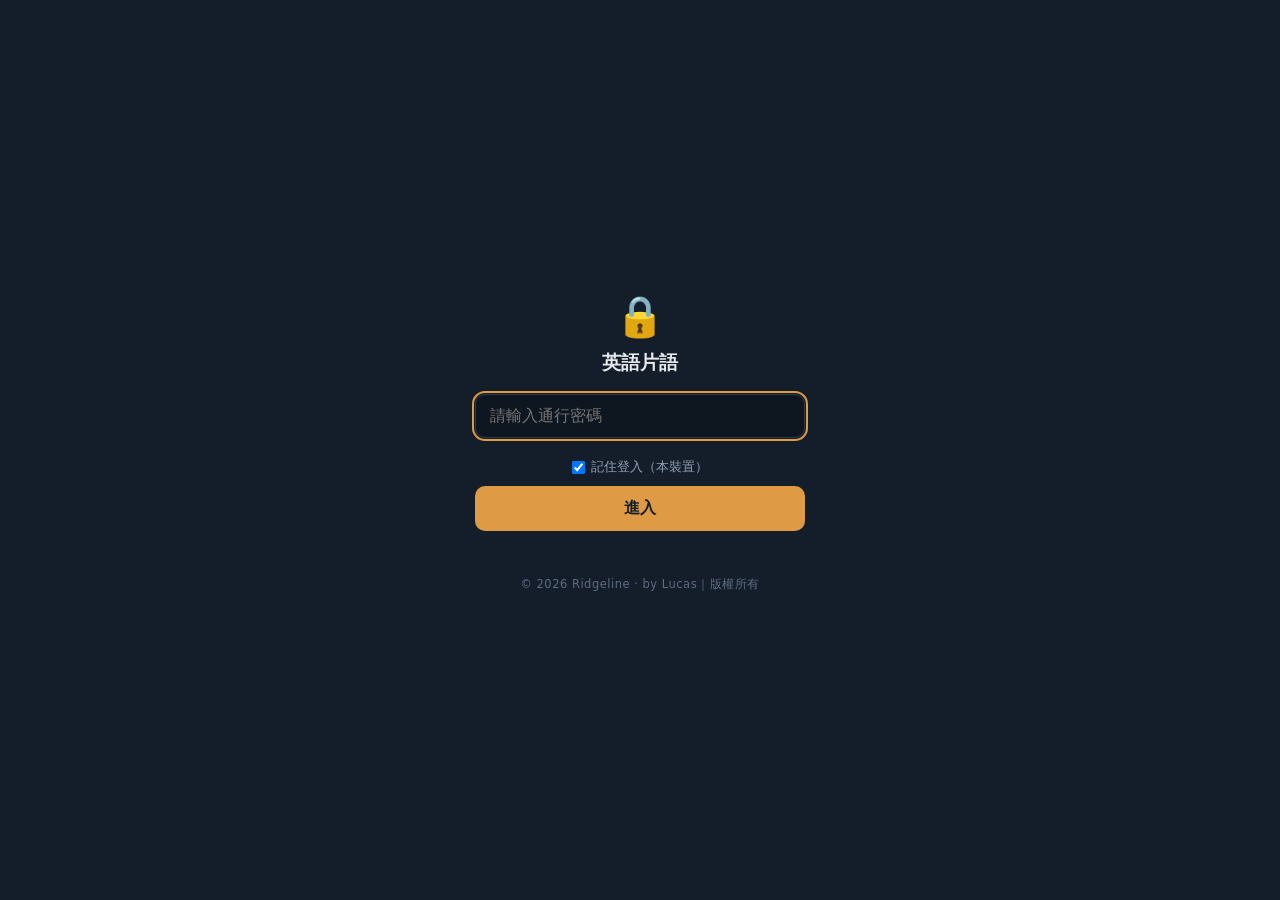
==== commit 0b509d12: "deploy 918_english-phrases from monorepo 92ff1346be8866931c895d924c28c913e4220e4a" ====
--- a/index.html
+++ b/index.html
@@ -6,11 +6,13 @@
 <meta name="viewport" content="width=device-width,initial-scale=1,viewport-fit=cover">
 <!-- 對內版：不要被索引。加密擋得住內容，擋不住「被搜尋到」。 -->
 <meta name="robots" content="noindex,nofollow,noarchive">
-<title>英語複習</title>
+<title>英語片語</title>
 <meta name="theme-color" content="#E6F1FB">
 <link rel="manifest" href="manifest.json">
 <link rel="icon" type="image/png" sizes="192x192" href="icon-192.png">
 <link rel="apple-touch-icon" href="icon-180.png">
+<meta name="apple-mobile-web-app-capable" content="yes">
+<meta name="apple-mobile-web-app-status-bar-style" content="default">
 <style>
   *{box-sizing:border-box}
   body{margin:0;min-height:100dvh;display:grid;place-items:center;padding:24px;
@@ -26,24 +28,27 @@
   .rm{display:flex;align-items:center;justify-content:center;gap:6px;margin:10px 0;font-size:13px;color:#93A0B2}
   .rm input{width:auto;margin:0}
   .err{min-height:20px;font-size:13px;color:#E5786F;margin-top:8px}
+  .brand{margin-top:18px;font-size:11.5px;color:#5B6B80;letter-spacing:.5px}
 </style>
+<link rel="icon" type="image/png" sizes="512x512" href="icon-512.png">
 </head>
 <body>
 <div class="box">
   <div class="lk">🔒</div>
-  <h1>英語複習</h1>
+  <h1>英語片語</h1>
   <input type="password" id="pw" placeholder="請輸入通行密碼" autocomplete="off"
     autocapitalize="none" autocorrect="off" spellcheck="false">
   <label class="rm"><input type="checkbox" id="rm" checked>記住登入（本裝置）</label>
   <button id="go">進入</button>
   <p class="err" id="err"></p>
+  <p class="brand">© 2026 Ridgeline · by Lucas｜版權所有</p>
 </div>
 <script>
 /* 整支 App（含程式碼與 UI 字串）都在這坨密文裡。
    解鎖前這一頁沒有任何東西透露內容是什麼、來自哪裡、誰做的。 */
-window.__LOCK={"salt":"Kiw9R9deJWJeHOQQVzY/lg==","iv":"2p5HpDDBAdbpkJ2g","ct":"szpNRaq/NhLkBMzwjl5WEINc6uCk6pDei8o1fJx54KRTBzF2t6b3EbZoFcZUi7Ugf4JqOegqXmthPgwleeIx4/vBlMlu9KzgjZTzo4G2NzsELXWZkyk/zN6Cv5mQo6KwwDlur3ERHicv/jx8xELZv3YhokkzZq52fWPwSNHAj6Hc+PJO6D/aGQwmo6oRAKiI/0I1RlCA8eY/8gZkxQUEe2Flb0Qzeka8xuWNUruQ9iU7foBHKKJrL2kcvaA9MSwX5GspzvXQWH+sf6rWgHRS8IF6NSCw87vhzbp/KbDou57rtVwexFZShsWA+tfTEjAy5TgheEyJ2XOqRhm+V4KrR9pNYRTEhbmJ0QuoQIrvXKoTfJ5UKPNC6Zq17+E14U1MZK56kgAi0sCkeORugAsPuHMu1SQcNmoerby7cfzTEdqR4H5VsaHxf7DyMG0CjbG/4K0B5COsLF+1tI02DAt56WvZJVCjFS+QG5ZZf6JbDKI4mAnNw5A7eaceRAASglI5aM6gmJZ00EQUMVshi40pG3L9vZ+QWdOh1VafVxyqnZTk1ynO9MZPXdESvgMW08oR9ULmavWa/Axiiqohc1KBtnuss/75bkTWwwyP1TEGqAeUPq1xeyJQox0jD8AVsWqeJNJecCPK2jO4ANTeYp6MXOE1OokO/FqAruPadE6gthoWMqAJLJ6srvTq6JsH/[base64]/4rn9rq8tb7aGO+fPjwMhB1AxDDpjB1KBNskMY0hXzClsj5aXOqSoVz3YRCWuC3bcG5dvdTj8NDshiceAGyCcyWkta3o2cYgilo1EnLV0KOhrjLak0vObo9b94ug1/0WyrKme37fownPZ9CchMZrGVABTi5uOB59IezM9L7+TfARXnS8VCEPZY7CY+aAS4VbeSSLu8dsKQuwHth9lg6YGN2ooCRWjfO0/6fn4cCR+QevTY7qyIX7IHtw1sCpedGmmXzkoaSdPN6oBW270N9OeAQa4iLJVQZPheQYtyEgSuE7Iv2r7JZ9vyqs9fTQQpk63K0X209m2ugOypRhs66Q8/[base64]/DuZ6gOrfpMMjO+2r3GEbtS1yc3Dwq5v0K4OkZDKEeGaiWm8+e6QYcdDHtAHKKbuLOi8cjHC5rrcMmJn+Yay/wVdLy7ADy6FybHNuCgQk1bBu+ud/VbPcklsBGjiSyX7AUZK4l/PWbVEPu/A7a103oMpVMaHrHOHuRdSl61l0B3Fz7NCB/vZ+vxNT/DqVA5FSkDxqN3SbWddFbSqvfiNqS4flJqwsWS5cS6wvCtsLxFn/shpEEQX3DdO6kp5mjak0iGWQ+UIB9nQzNrK9o/PDVKaxu30MSWKicincIUfw+51Uz6D0eNbIYRPM1usL0qAAg/EbLVc1Ibmb5JtUmCuplYdc16Gk7oSZLEFmEUBDF5N/W45KHe6pyna1ULeuvtJIFGcSDHH0qz7uOG/479bUBy+XzZ+Rw/6NvuuRdOe6r39Qf5T7Z6r/YA0Hu5WJJGc4vJMY5+8L++8bK4LdiwF1YO0THBQgJvDrltIoIiWUD8W/8OM/dn2wsI49Em9oOjqSNYPc1Zet5HY4M6oBVdDRw6MdAm1i5Bm+11KPKDFlstWGlsMCm21cHFNPgBYwXGmXvmVWFpTIHSbbnvtrhsbsnpVajAVRkGTk/8vkXTzncuzam8/mKg1oD7pKwcBvPzYnkWccOEKfW2yehJ2PYywSZphL9ma6ikCU1lTTxgpsc5g6IruZdJE0X8UCaNoCWuEvwH0W78zk6Cu+IEMoaW8H/wTf3PykzAxeV9IONR85JPEQj+DkPeaNyxi7sbKO9cX7dtIKI88rejeqj0mdklWYtGtN6c6N1DTilxh7gECRRKNFrkJsBVActx0NDcArq9flZEa1KpOq0ni8x0s0QAEqqnYtVikbfBvryqGvy/MjGd9p2CX4x6CPMFpmbfW9Qrw40+FatDxpHkkmYaiMV/AJZa3yhsINBR3riRL2TRgH4dFlbp5ll3vKQOkomFB+1yndaQeqXwJTBFPXqiNzKUk/Dwd+BXyaxyQs0jtZj7lVQezTX5iY3xj8WCyfNPk2Yw3a+NNfbPj8qb7t04xgwdVzAWAauhc4JWTvXARbG4u8Ap+Ja0CCCpJgq/libEmxS+DDhsvzq9mZ0bd8BMhyxmq0DYAn1O7Mto2kQL/DuCoXXVt7goyXXaZyezUklPVh/CxH6bO4pUYbR36wnOsRbs8MsEnyvuYGlyPt0QEntvEcTeNJWHSNOccTLQUI+DR19sKj8niNvAtDFXqi66bhNtLjVv6men5Jl1J8VLQSAltKAF0/8KWSQMVoBpuZDEblM+Qe9vYIoe0f4+8E71ttYyN4SnZV177gHWtKKuzjQBrXap2Q9z3THZ3sUkFGfpL1ZQgXczlAp3eG1lmB/NPMyra/tIp+FTvuAozxpFcSL5k3U71/5jHGN58kGMBblepuA2gurDMuSW5A7nDp7s+eqxFa8uMmSXUetjVtOpZTauyv5+9avEPWHUzwMOtLaykPhOemTPVpMmMvIVysFn/E/3tvT+9cTE/lpCeRh1KogE1RwUl/hJb1l1lf1EzdNLOiZpaimu5PnBntkCBskfRRBakYaefGaFZsnaHNVCyjx0sxBER9vxdVPSkQRoQBhoxf+1FLXZuDw56cEtaoJv3/2XjjfwTYEZTF1A6vaHFyDQ4Z4HLXYgeei5y8CGZHOrKAGnlu0nE8QMLFmwM/tG+J/+4hzDSEyrWllpTr+TdwAatLBob/Er1PUB4UiSw6wJfsFC7rq+8r98+pLDVDNxKlKRL5Ua1XAYs2RoBU8Yo4Xj17LubN0oRUY6ZL6V8fPAti48Gw+ff/I2c53THYkJAot8QSpAw2e2ETm91sZKVWUQjd2Ye9QVDcNcYqhF3j5OFadx3Oh23wR1EmeSQnhbymj3veaf4C6PzoYt/[base64]/6FnwDa7pqZy8OvS8XqpLIC/lpME4FWsITGeWUIA7qzP73y9+gh8UCyUeKrcqWm4POB4HegUzgvWNCe1pC/p4ipXernxOcZAcQ3hcwS+WTJl5FlAcSJeumo6Lg3pzfxem3U8R+Re/L5+OXC0kqtrJPmyRKYoEukKuTDuNGXuLjjktD5yjfQpdOiAp4quOxlVLJLgwb6AqoRcUpM+EfwnAM2tkZpSwGAtFlPoj5j5zwfCBVjobulPG+84w2Bj1dIXx1JVhJ3xTvGUreL/4ppa0uJJkHjLwJAEnq5rfzBEROTX7AYNIlyGxwPNokyZug01p85Ba2LMuLHfVG4CxA4l1acNRyJKc7JRPe9YoKwOvkDZ1OuecB+oZJOa1t4Q2lJ2YKCUBI0Z4O/8HYfwjY4stDo4X5EBjW9qQV7/LpvCsqfMJr73u+kuN+bu94zYTypeg8Aw0TVwrKNPPJFNZXVqC2lvQvP0G7I+ENka4JHLlwCEU/pdtqVZ/i42jRYQep/samGBI9CW/o7ybcb+VTMRZi/0njnP3+/or5XBMyQ4CswUWELNVYrKE7xyW/rsuRIxnbhOW6uX7Buzqfc+Y2hk/XuXNywSIupm+X8gWgP6ICd27hzaIK6eap9SkFrxJ/4pcKUgt+8LeOywUJvoiabiXDRdMzNzxioCscSqxknqOOs3y2cej+zMVoM7cdoGNA7xWtgB/cX16+TwWhWJBNDLbSWWVDlLa8Nq8wAUQhUiwVKGbWWJjQlhEaEq1uDciAG3kXtEVBz77PNm1HBLYWch+Jd0/CNNQXKh57CykpnGZjt5lBBI1RsFDk3Wgo4/MUC2p1Zl/UyKOlcW00zFTC1eOTsJ/tpHyiW2udV1+o7QCh00IdM7Q7wf+XZff4tFWYsPIs5VbraaOrUTen/mDDUjjx2CoUh2FWWScbDOzuKCivX1ZWhMYkBB+c+EwQurTuyrit5uX8bnLAa3ICArd2m1KfjcdA1yBbgzk+8aKdYpWs65ZXZBUXmbpDGgQcoMsjrRj3QvBeQjfAmnizuZNxVhN8JzAHbKAxSLIjDKZzt/9L6r3Ra0hZB4tH3b3pVKStm6QXYrL1OU56h82utmgpkIGR22vPe84XePOzRloaU626/1zI5bXn1+xvgDZpmQ7C8sJsHniIga9OXgmRH4EvMHtVFhsAl0M7wkobPZrF2wdz1j7bAn99EkukQrPBczAsbSU8tQAgCW1Ggs9L17YIdYFlHnw9CqhD06r/nL8LID/3Pira5dQoqgXMzkgYhN4Jus18hDOFlfP8YMrFnS/UIUiSzyUTsrCexDjsurQnSZmkPwGIknFjsAj/iwTOeAvqDKcd1H5Lv50uUhlJV1SwZzMwnK67HXaqaR8gLN0nNK+w2tNg5ESaA+X/dbwjF9Ne1K95p0STe3CfVoYBFlCr1ukBPysTShGcAMFS9KjekxPZ+ByHV1TlPZyK+0Tr6EvvQHDUo6s0dNPYsaWrPhWMMcAWivX1psYeaENr/8oo+GdksBr0rC0Fz6XWF+6J1uVQoaqXip//wOH7feUDc8bawI48tunu5MJuvwum4ka9IWVzmAfqIO1NX/gcMj75Kf47o3htK1vDgkxD4L+8y8BdCuxPrAAlys4sebitnH1bUs1nd2PTvU/TKXY+xO8JQcp1eySty5s+MwDEbcGg5bs+xLMpe/DDEFx4813TdcE5S6tBZWOphNhtA8PHgUP4VM2BQusVlPcIuHSTcfoVmUfFY1ufO/wtVfTV9OR4vHQlKcYANprIAcBa5k8+n9Wfa839/eXBOIdRpvJ3e5+tY2JGmbcfpT9O6qiEyTQBeDLeiK7gvk539GrfzZxbubaXU+O2G0vhJ6sZioakXJWE8R5ZnSbP/YQy4R2nsEM6TJXoZxZSSZ8gHcl0AEZLBlZBuqRDrj2O3K/pz/F4GFOTlrnkp50UU4J6ma/85QgzyVPYyyrWPkAzXsYzsX4AARe3M0R+iEhv+S25MnO5TGlocWJio4KUYzSKHkhCnrPOTJJ0OE+gn+s1OsQ0IUXf88kMOImbQX9tfHkOS0qlUIi9yhzfaNOXe3FKPM+cnaZhJ17Ho1JEQmMZH9zYPIiSfUuYVfyY6UoIfxX6vXNgTgKQb152xgP96aJ2/V8yxSHW6wUnWsNx5/vrOIHvYlTqNSHFOtwDBcdTr/dcnEIWxp2ko+SS9Uq0i+CzvAuzTI4FJNM3AylKXZq9hqKx/E5BhMUcN4Dz96ploNHabyR/RrYbfCQrJ97lgXhMbnJj177/53PVK4WRqRpEhhyTFXZvNjU/ouJiW9Rm4M62shZVc+bKTzQ0FVN6mP2EsMTC3euV08PfK+7d3J9oIYsLmFWB+f1DAHkITS+kHrGr+mZNAayCNMvFbUg9Ch49N3IT3hvyWLdOzxkrpLjIuMriPtYcz/MZh1rY/Ite3/reUswE6lhds/DU29wcvBWW2TG7ytFiXW0QpiVr9lQ9zxuagnw2CSRrvMbSGEjDQsmQOMHTIIyrCvx1ntJoK8sPcTc2rEqfuxddEjxentFzh0n3nzbwFglNwN4X+g+wVkQDkVD0XP13vHumxKkmcspqqd+Be+wwAJh6Z6BKQ/KrCpasQ6Ye8dPLtew4cF2N3I42ideA5YvBbw0ut8oKrl0LffHAdqNMT1DtpDEtVhEgdcr2p2nPQofWlDVb08aigZW6p4ryZ3Vw91U8c81ge+T5dqk/ndJqHWs1/TSMWTvCqK20WXvFqZ5UrhqW2isEU/lpOgiuOXTENWFPXHwr0tyq3JM5DrUdozTnP+jdxL0xwjSz8zshfJNl4iQrygGQRYFZ1dFGEWTVUQ3KM7l1EhcMXvYMJqAd55iU+WKXvkO1FBPotOWKOTXgKWnS81QHJWzVljgjAKWomT8KFNV7wyS8jtnvPJMD7zsXS0N2SNlsEtadIghCeaDMZ2NuxWUDt5Hc8YTak/FmYpB2RzvPa66rieeb5r4oPDJHPFU4lE4mbFyJw5PBsZS1Eg7bxe2MJ9BKMBwSZbJ0i1inadE+kzZui1ULE79SjmSoGlskICEh5EQjxu2YdJF5zS/JwYx9PKfOPLHUTglzh/Jgs4SX1Nw7in8k35CJUEK+j8A26OgkGCGzZGHQ2v2ian5Dcnp9YrHWnZ53buod8V6Ls2sm4MUwbY36eRI/bbZigPjSHjPxG8AoSgTnqWW6hOoWlaF/ijH3AlFAs/S9Vc/Z+PWSSb/JGnFPL/iwEfp26LtjC6ZzhoMSrbxLbxfhbZtm9dUYWevIWFcCsB5GO5dqpaKYvJatBlT/cc246gczCrSK06B4bdMSd+Vyc0x7zSLjSzhE6KxzIAOYPxgs67CINZzpfLg9OMavPU6Htn4NssZxmGXpVhSSkCpmDDcElFRZxrqyTfqjPFdz1+yqbPvcYB+3ZyryAdhwNZNHZdJ0+Ffms0vmXkZ+m+YpPTvAe+yt3cSMYAzTi++p/nEx3aG65ZpcK3+fbip3XcLhMMgDTSEP3nWnSd0RAvZa9qTXjbo0pS7URTGxJwpO0gPiCABW5f/2ysrGaWSbyHfw2BYWImYUAdE/9yx7JDtpimxDdAXBzI8eMOF7etKs7KGzvuEDy18V5mWJr77VoBw2AXrJzsJMU3Sy6Bk6PG522puDpszm2ox1ArPSt1pifQBCtgoABp2/AX2uh4YlTOMAfXl/7Tgoyam6L072eJ9N1NMnlT4PQVCxd6kUqU6jqmQg1NCUuPyljMzJ30mHAHjRitr/hFYsxww8xN0AEkYtYKG4n9tmZUFQuLWhq25Fm/KSHjHw2D0DyCgCSOf9lsbzH63h448jEpW2rtwrxY4y0QeWZooSJwUD41+EnaDnorp8LMw9sjARQbK2uOL7O0PcpVDBnM1+I0n8tTKhThXnitkLC8tXYxBXVI7T97LQsKcRB2LnAvVM+n6d7DKYOIQ6r4K4sLAujuPvD3RpmKPRW/mL6LCPVMd6xU3blrbQ2HwDek53CqPZLFBOMe14K/X+c4VCjB8iUML9OeOy3W8jXBM2EElAxOJqKKnVB2+ztVP9d0aHuaewlgWs4EwqwVmjQBLxzlWF+/7tlyn2feEYjcdDQro9bbFB8FfXTQeOSZJAznjc3xAEbHy3f0+UyJuHntq1aWurcfWnEbfJBZljGifjLmVUum3zshvRFkOpDzstsU+PeIGneu09Q7bZXAc9RIjMuJnzRkd12MlJ4kDao3UIdYjX9Nu4Bm0ctgqlqF+/HJEOyEKjz5Qp/U2Vj6uRbnPVl/67gNUAQQvDXtyoE1RXcrtyGKNzQs86uVaCr4wsfnNnQHg1LYgYqKGc5pu9m1RZKG5FjIyQaEJ1gUmSHKqkGyasspZ8XNIwqaYXS6k+/2fdpYxcotLaLOT7yi3kuIn0YAKBm/[base64]/glOTh8ZzTN7zYCF0BD56IemRBHmfFM2CioMMTuB52VPQ9E+fFURasQW1VUQZEgqcyb6srA2rL/l/0B073U0epgesfv5J/maopDRL+aH9yLN87ymU5motpTuWbiHdLFk/ZlkEwkEZbqNEfp3+DgXgep/O6KyBv76hDihDXtMp3JB6kskaGS41UuInjRr0kmChAbkLCfvo20Cq8MOwbIp5VN7XesPKPdl8rIQRur9wzmp4E79FRtyQW3JqQI5DoaANxYfk1Tjq9uBMP6ecPOP9EN6oJ69KnB3VXOniVKuDKuWlWDxryWGqKcSm+TpJsh9J/[base64]/4RHG+PqgNv+saH+zd/ZYizmQuVgZe4aA9YkGp4P7JesDB4Am7CLS8aTVHUlOpRvs9taItA/crQMGyT/wj2u1cUTt8fqODGGvPTHhBPYAcG9zaeenW4lS5ZFKZNiCMUTdUDogq6oUi0bgtCUasrGd3ib6B7ItnA72kbAMOpL3xrQCt2xgoYF6iyjFDiThahVd8T3r/+Ocy9bHuGljBxOL/S+Eoptqn6ayYKKW6LG2entsxL95McFUfd7B6qzj3hMNBhqx36QL0ldOLQhNU9dcjyyY/10qFpkkXbji4b56krZ4gcqANk1G1+P1Bz1hB60kyD0s9K/FCaXN8AvCrRDXfLYgPNVj/DNYoiabv1qwHvtanljqk5LSivzjG9mg4DF/mNcVMFzOuTIF7IN+3DqiFjoffqfHgIvQf3A65Wt1zVyM0TJBxWe+gk4awxLa2OHeWDiASW+Q6S8u++nI29+H5Sqq3e7q7aNBrDMBIBjp/EhJFnR06IzcAAwnLjrOMsKchl57Z0i6078uar2COB3RaTzHrNNe8dBsSfC79fJnujOq4mOT1zt7fkWBmlXdYS1vF/6PXQgb1ougbqDEHD67Iwm4Vfemp+HYulX8lrN65IS+jkHWe+T4AlwQ0rnJ65vJ7lo1Pr0QgUiztJGAcRYDxoBb2VED6g8XyqPGN0YO4fHB3eNmQvuz8PMrxT5nHzEJYHtGindMWW9OsHcCesr1I1ZuW0VXnND9U9X/Eg6auKUvB9oT+lWfLIy+KFMwnYMq8Ze0owjkYB1bal0GVRcl8M7rniyAQnzz8P7B3IZCYNC0QCw3KoSRDCG7gkO11jEnIovU5WY8vsjFmGlEunIfkQZyd3PGypyuop+sBnJLoBnvKA1QNnUG6OKkNovIYNYqiQ8GYo128MIqwg/kPEkM5KiTe0uLmmTGrCSqmHW1pqPuY2Bfm8O43Xccb8raio//2DWAf0zN3YFG0SUqkl3Ohy15ckmGjQGDTvvBo2lIO8eGQ0S33psNqboRWxC7VKXaTDBs2UGpv5nY6s1tpeSNgQzKwqb3UYr0pjSb9gEcfXwUaFbQPhC96nLL04mCZGs1bIp6almAdaxUhRv63OQkc00Cc4ncWRV8kwi7zNEJaxw//akkYS1T/HSe3R1rdS8Dfhm661hQtDQ9m+FiU85s6JuyHVQa1l+Gpu+sqqy+6Uh2ZSSxt8L/ytyhlDp8Dx19jp+iS1WI+GRA0dgEc5Sj1xaqzDn4RDfYw2OasGb78l8mr2AYL7iKvqQ/GeIdOh9HqosoLdwIOrindZRcSWPYqfscvfH7Q7JZ3qfIv2LMEaN/9bD2gL5k6/zVE+7IkQPMfBa8K4GJAxrEp6JTPpTrz5uGViRmoHyRJGH1ioyj+WFDwzB9epOaar2B+HiYjSniJ+vICyWcAB279yleJ+R1r7XAxteu/6VD/OYyScEaflf+n85Aiz9dJNyvXefdXRDQf/A4VTS2Bw+nWMXdGCPqQKmSKHL2wwdEPA5wITv1Y4ZM/7+olp64FYCqQGCXb2tFBfWzh1p7yoJLxVxHUo7O4djMBFk+f5V99FFJmd5D33epTZtICHTqLl81/6h0EV2ERvYhB+dQ7AMpmWilueY1GH2amDl2ZvUxmopbzi0tz01XgXrIiLO5YEicjA6eXfHX3cset8Cgd2YCtCCqKhqhTzY1HbMJGff2SmlWnPJaXS1rP46LbpJVUy9NSnZbYjFI18oDkRZli41ezh3qV2x3iVA/rLQp/vmhMn85PG/PpcAvKQXW+qy9hGcT+XJKUqscZp4VOeminL5QyBJv5KqwL0MzYP72eq+rvBMzOuYqJwgRqd+ZJ+dIIQX3ny+WXsptaqrWcSuE4icGIqW89SF6w5sw4jlNLo6AGsGpzO2o4im4T4DUKaZPlcAwIotQ7tQIAX2aqbkxRJNzIbEOrPsaIfkqbiLU/CdN5M7QSLH0M1cPQdLtQ0WVk2COkRF5CovGgBg2zNDUC4bu/aEKZclpTrBCC8tJT+ILTmT97E0QVcbns7Tg3ag+toMmN5wZK/nSuQ0RyB498Xm7fpxb0N2oE2GvfywiaBgQh7wVRIN4bQ394XyLhG2FHU2a6oKXEJ9RtzU4nvvV4ss+qQkT3WQsjuaYtskObhZyVoa4W9k4+03njfV6nXaU6NQT6ntgq+/ObIYfwalZV0+gw7LAXCrYgLRt49zTClySGSB0cpEAk7rK7LIaaFF8x2K+afFKPolXpLGUwwL2Bwz2ot6QozhahP2Vk9kr8ePv+BIj/XRReZ3r2dEF05SO7nRjWsnp+Mwp/KLZImF1nAxltHM6DwkyuG28EON4Nj6rZ/ljZvUld6BFd0yPFfokpWsy2i3T61piTpsl/kZWA99ns9pONzn0SP1tqt9RBePJn+o/iF+eEilmN5E/gzV4Sa52QnCELsX9hRFJL26zH6qQlTsXirHSNF+mkRYybBi8EW9GWL/vh1BioUOBzlSfJDZT7Ip2eMVetGgbZ+W1PcFT6RYBy48w2cBIWvXA0D2z+6+ICpif3bDZGf4hH+OZQgudNCXPrd9yvKpD4wU26FBFHpNbZ89kylUMEcE+/iM2d0AdkSxlmA9xysGW9S3jUQZ8MNvyUXiQN+401BwuDJgCgmzo10h/Uf4X4QPHKu5pr9D3+dt8uai7dqSfgE5lDSQSOnr7nl7A3z0h1npo+fAGJEDE95J4vwcJ3LbuQAYcFVodT8fyms8As/C1kL+pdzF45t4uaZgjbXNpe2iHWYNWd02h4Xk5nHLh3vIWkrpPa+aOn3KMHkXoTok+t3PwfAdCK+RyM5YKXXGBm/9B2WIa7N8Cb/voqFAtmdjPKP47qzCwnZdcvt6FtIIvZDuKFuehU16ROfz/4zqh+IW7S1DOvFvmZZACv/3EWrcnjzNMctXfymDIhv7J+L3Jpw+aNXnLmscSviatqIEcyyvFyPSJF5zLbx0guo+tKqvgOCU9P36fRoGwghqCzedhebZ4fKJQkY27EuCRA8tYbUPVG/KQXLjEsYzjdO+TNEo6wzUi4Txt85XczO9CIYquJoQighZBGzXmERnoXUCYi5aC+7mz5HZadMVIwpmsthC0IMzuRAjDkCMbf8l3fhpzmXPWp1kK8wa0hSifonNTovA+HyS06HrChgSD6opdIyR80fJ18g0QkLoW1YfvHdTaqoCdHO56p74bZuOQ9c22S7/claOUr5BNTdkvVu/Ugzu9OQHaP72/gtwOp+4KgeIAkmOUOlQcW2zvlAN+6CLiVac5vi9RAwwcaz1BR7Hlv4wSOpP71J1zp2LCBvDJMc0VEGZluUsDaWhBdBGjnnfUHXd/a7zUERmjjVP7h1BXqutWxBMfi7fOJ9ZHMbL5h/wUxGq06Q9l04Xf2jzH1GJ/k8af00GFpp5t0VTfIauWZp4ZzVXQkLiHVuaNTJvWMkIdG0RoUY0StAyiaXujK2y4GVcyX4vHYfBCLMJs71gv5PRkd19eMVEQqrqz1a5CgNd4DENZaNlexIC6DmuC/0Ri3IF7zRd9pdXSiYl838+czEOn0ZLfDBlpc/b5MklISy9P7roaTh6Uam8N7UiBWFJxqVYcbK3Frm7P4CD+MMLCm6udGB5IuMp33cvC4JNLwf7XROKiQ0CoyvcO/u+BJoBNjVGDPN0JCX7RhFr9D/kGVOM38xDugNMAkgevGsjqpJlfdm+cjDHFIekSbNPGrPC93zwdQ9MSH9BL37iKvlJxc3zw/BpT0/3vEcjMcKxgg2lf9ymkxw468u6fhsBRk4UguXaTqxVagh/8Ft1+JBlYNx5cWsKoAGp87hiYDo6bFakRlmMl5EGs+Sh+pE3/tJ5XGAdcQNacpr928IoBmpm8q0LaM166yLs68bIBXE/JnL+GSh6WR2tpTBZXyPfqCWmPpQnhFYjJDLKOp3lgOwEtBnGdkd5GMmrlrBFQR3vawh8e/Q+G1klzkeweM5HTcVze7Gc/rXPXHfmQPF+aKDcZY3iKHDBR0HxKHZcirWtnic0UP9DYUKrHuQUSIxlO+mZLICIKWEimzRu/lCGBZEatKBJkC9nz8QOs9Y32zjAbWlcNzOSGjRShYCSwr5jgVlV1lJH1LfNJB4UEVEL8ha4c+WQ6v/z/+R5M4uaurBtjEBxD1mmw8POrobgLOlBF2k+1xuQUwYU9focJjE0nM6c+s5J0TmusfP2WMlA7LNW4vRuk3JUWztsuZ0nkywaFuoW9IAYU0gI7tpYfO2QT1wG3F4RpBcftZOR1Ne7ipsxGJ1ZzF61/HJjL6geH9Reo6Sb3L9As7yMwWbdz4ADSEur1IxZCl+nJKrKW9t1t+hHmO7E3G/[base64]/oqdOPmnHWiTg28UcI6GSpCDzXHUI7yh8SA4CUGoN+f5tdtfpk6mXzPi4vuW1m6Ym7RgjvjoKg+AWjnYE1sdhZKgWdXTVclodCC1SyqrbsrE+xhXxPLD7zVZ/OWV+D607jg9dwMvyHYGFEx15tFUkU7mJVv9Bj+fz+HduHxXbMgGCcFbcxlzz1SV/ciWFsD8Mt2Ey90cQANohZvt/R7aAS7IEd/RACVdkbGn4FEmIXyb7w9ulVv0dfoXqVbKZDpXJ6bqo5URHrusaZwxioXr6S6+CgCJnVOlHF31seJLP9bjbgE+/9q2mXCqHkoGvW2FFXEMG7/m4EQ1vmQbyn+3be5Jl7cbvvnKCxjfpbW5uWSm/ijVTmhGdORE8C0iyp9mWfTK33oNmFsGrHfGChhAAHcEkhuLvdwA/ObV6eveSGKOJTSnicqURLSVPjrvVZjqRRX1Bw49QzJgjnKS9HiBFezvTyQoOlFGqHBt7X0bq388KbsN+sTSIHH9/R8YyxzXl+8EP+x5yHFMTvum96n8K7C3MCowEcT+Uj5nPOVHmt3aqytk/xbwCET06U5TsPkHFk2G+yodS9RevgHWPW3TydIicV4Hyn0apiCcabJg4k/r2IjZeW+6N/plJRPqF8M7ZyK9kEzXGwuLubrx/O6JqaUM0ADEO1kGs9lGzEMOxEDLpTwyXbZIA6t5JJFAw1vJJYwEQMKiMfVDEYreKxspyfDClMH16ec0+XXID/UbUpTeZrA3pt3SLS0YgHvqmnAGkz/u9eoQhMWPdACl7lscKnLcvWxcXlZG+wMcEG54t1jZKqKSpeuHx95UVi2mVxU6Tzamj2vsOk4Fwqa/tacqaV+vlQL7z1kX25aC1dc3Bw+/YftYSFddtAS4Sz+PJqdHTqRX/xICg/aXBtDSA4cdA1Z26W3BD33G+QRq3fu8NvjlnqqApiHwumz7QKxZjilk6pBpFELNs2GH0za2lS876nW/0q3FN2yUVKZQkm1wxKcnJ5bl5jjtH+HKgFMBAjz/Z6EKxnxEdgT/AqSRTxC25l0qQb71wL36lqttUmvgetwVsws+jz+iF3KlnB/RGugLLcgV+7pY+7iFjen2eR+foAJ0J7uRrwKk1DJRTCJXjk5CXcvaB4UItdwNRLh4Qpu7hG/2oRNxkJQSEuTv3IFPhXG3ruZh7Iexixj32G/EENAKX0G/dn34q3oDrDZ8soNgC1p0dDTEBj3Cic4sO8Ii5cfURLwDcgkEsvEb0hnhr+Kxc+SA48ZX9ErD4LJVx1y+ae/ThIy+YuLH1rxZZR8ziJ3em//55xgF0rPHa/Co2HH7w6TfEOM5DHmhs/5VU9p8tpyMsC9U4EUk3/iaqanDvr/JFkw65JTkwT9ECSJp1VZN8/Rt58EgSfbG+5Rkd+llZsWOwrYyycVLGQUBY2QRN1ENeeI+0Ua+oExzJwbDeMcRb6zKr/2MJz8GigfsD/6v0dlJpP0tVEZ7wySZJjBLEpCXzR9/1Puhcl6uJtfF0cO+46Bun9v2YgIBDKoDM+8tlbQIpanbNInqmR3Q1ATuR14og/coI4JK+/+jdbZQ/3QNwqfcUy3eaERtj4OwqI1pL56jEh92DiwLWuh4WGcL9hFerAJMfjePMeNN/yVzISWdSGDjpBZ0uHA4Vf2CJKOnUWqq/xIh8z7l4nqNDKHT6pYczm+waR9HPfDOy7CdMSpyLKgzuVW8BhLUJ1Sv8VCTKKlrk8uarpi+cf5nMnvWuBZM6/2GmUb2IkZ9yXESs4Zcn709hZCeTmzK6tHw5OUcXksynOV8wO5330/5rVGsODGtFe4dPYYoAELwf6uG2c/UZgxZhE5JmVlgbbhxZA+kdw6MUj08FWKdwatyWGHlS0HNf0P1oWTi3IQHUHO4zfdjKVc2+5bfQdbds659aYQeJOPiLUat9rh8WLekAU+HJg2vOwGQEc8Q6QDunhfXoKFH98NrXdwLI+/fQN3IO1l8T1J077JpItiEdLzQ6UBQ/J3zpULKrEEDLAaXlNxt7tn1oESknBbOs+KVhC8m5EtrAF0Cw0miieq7b7EbsRsqzkpMgZhn8B/HjhcxVyoFCjveH9TasrA8n02LYUIGK1HSx3ECOiKBQaEY/5+WWYA/M6xKQRrxIO1kOhvEmOzmQyvkyvJskcOjPYBWIf2WkDIELpxqvgwZWnhLtClxkmJp9bYL0B/rFHLYuR8Mdrh2tzKWBx8luXumfOlSy9yoi5wAoVokQndV2aFYGDMLY3zJ4VCmgZG568s4jM2y786zK21bLXcHYmL1o9DoypV0YD8fa4NGJlyS3xUwPYW/ynBupakbYuARvNW8/hGBqr/JWF2hFnh0xKacZkPEakz35KBAVf7iJufCgvwWeUHnM+6szXOF6nfVzcGOme6E0GMG68Z2ORBUlg50Jp3uyKzYwqUbAA7XQPZR+2x/huyAL5VBRpSiuzVqPLVlPEjQgf61sFQBovyy+HrExwIEJ8agycqiJ/2grT+fq6AEC8xIRZA5CFJiwD7BJieoBu2/9vVyXoTfS81Ya7XqrlJdxU9oVaBjVn/XKkfRnUSyM97pZLRLXylRM576qAMXQloKAFDhW6bMA/q/njULVQx25/MthcAEjlfkD8Ni584RpVts6M+00lmOHqa5ZyK7Pe5w+bKgWKVBBNL7UjN9UK43/JUapT4WZaIdFXegPRFuddZCJPup6j+0NXPFDRY2geYRxhuSQF8fDDivPppwjVaMOvBh1g213VYgYJH3qRTHVwSZS69Tvf3Y+AvUK3OpoJ8PSDOwWM2N1P/[base64]/xDfpi9z8SdCYnyBqoqQRJCIqVuB+0InKpGUChaRwWukvJYtUO6aMN12A5iRMxE4fyFnYPrgXtPIbvBkuA4L/5IxyEnyLBVpQpDesDRR3KE/wZUiNuN8Tzt9XLrvO2nSSdTpZ9497kwp0qLj7HA+jrJWVoTh2ODzsxMw4XzpYcYkk3KMIjThrCRipT3vkySP0j0GhA0pNCwqtgyiI8vc0lLQUiQnl9xEnSPDVNF+N6mcUyGB0vhJFAHpRRGwKDLerbjN9R+05/92pldAIGiUCstKm6IDUbh1S5K2FgJOCo0OfKixTPAEJIP5Ox3cdV0kKNpaFj4VCl8fylkhzVkj9tknC1IlGX38JUxWbgR51/kC1DYtL8WmUOIM6yTcEmoM47DGivWA7C5cqtvntt72D2tNj1CK98sc5nuakeVPoKkVeWzO3tsNc7e7wigHGxR+Hkx380kjTiKeUnOsGdw6wwMdKTLaHG0FkHOQ9cNADFnTyHfzQGai/G90SMMxaQL/TnSpPgnDYmCmrx+41j/9henx9RpbkSYyyrzz1/lhZs11HxNCDgbGdcPDHuduDZiTxnOvrPAL+56cWB65ZHOBulfQWpNCDKyUhcaIpp8JoLrbzvCDJrQCTQaijr5k4f3BOiPt9mdPvoXI+80sVnA5QD7BLwUKA6SOaUzJLxw8yU1OUddUR0JZh3+w/WKJdC1udioqw1okKZf2om9wmHnjFO4eTC18x34+zjoIove/59gj77tKg9awM7SXgfC8blzxJmbPzWtJG+Q8mpqOuR6IXIglDdleRxn/jJZ5iPUuog6cao33YOkOS5Vl2PEX1KterqRffoE/HKxMqAGncIaEYH1zkMl2mURtWmci7RpR0k/0Fhh4Xyu+HpD0hZj9jnsL1zxW2zW41OFQmMl8pcGsKSEePD+RZjF5nL/mVnf+jqfWJGiGbQKkkUoQsPPHo+Dxp+tXfxzkxXGlquQoRPngyC6woS/hPUsfTrE2TuEdQbJfa9PQtbqbCQUTT6kxYxscJbA0f5IRbcfukKeNG8MWGw8hSUq3DD6LMAWEaYxb07qvu5DbjsbRmgsYlfwgPZhU1Rmp/rVmhTpgoaVFDG0TdJ/rS6yoP3Hq2S0+zMlv9Y4InZBQz2tFL69E2lFRgeFpP8Qp8a+QHX7zrZOVtv+wDSO+XYG3KdC2VEggpvPR2wK2IKiic8xpc2YEp/EueHhHnUbdTGWsC9uunkE9kGuJXkiOlMRHAtdy0K6t9H+OWrxsq7jWwEE/7+zfwdtH2Ytlvpbpu5N3fZ5TaNABu27YcU06v0TrA3YsBKy3o8Ca5IbZgevgoPHRzcxkG24GejuarD8aRCpZaALy9awGtI3H+nutukGMNbY7wIGAWxwMfvsAJyp2J+lIKtw/CGeJM1DOnZ3Q6vZuoEJF04XjBBIgQPjJg+p7J9HA+vk1yb3HvdCluBq0XAgBUEq2/ecOCBfdLjDlgKBwkB+3yvIYmKmVksKq3Ac5d8erVmToTHGg40PJnZYy8TOKTwXtjjjGwZPIBLBiP+Fi8cLeH8be06jMJo6Q3OZg2LbCYSByr5EJcTv/+6kCpxhA7bK8rDe5nN8DFOyKGknSJzvMrMu98hIuNg0Le6JvyGxj0kbfYAynmRmwkTVV/XKuIVq1JVLLxco24UEhxBhB8CyGo7odbDdofOcOamfdffPEK+cgAtrlN6w1dY/vljTfr7+4EWVDARjQpBUEVCfdjyIus18yAwX4viRqDTRsF6iETPJGULI9mCzNhyMrgs+9kep1Pps8vfrMkFq3itGD8SyV2f2v4fTBtHfJAMNPB1GbGdhiUepbSXCqBxN+1ewN7w2P270HR7mMFbu74Q+KGzDibJ9MmhZx/O6sj6As2kAsKiX6k6B9baA/Ak8RmUTescxvzRNjXhv7q9htxyJwSgPhwTH7SC8Gf//9G+ltAanrN4hQ/B0n+ThEzewsUMn4C0CWIqaP3sMyYknoFUCba2Ov7L2pMw+GTk2gE6TqF2yo7jLRxLcOiO4YEyqe8RPKzmf3jyzohyyc1zaFaibedE5O+i69T0fWTQRruD3dwcTO15LxC+Kpi27+MIauVNJiYzsaXHnE869Wr6/s4jlf1V0C5pjvX68bYd0c/yAF4TiStshCaPHm/JKzzoUqjiaEuwCrKFMibOUAtnfxxuzUkiQasQ1O4r9TPgmCUrgLQfR13ifqyX6/f7mZgBlliFsLRYesYLwZAAOL273ECj75tBtyWi795NFAS2KFExgu3Cm5KBrXqjA2ZsHbLLxmzDjz/S0Jx5YdnHoqZOoWuXbcmS+EoFJH9myDL81G+72KYIx14RYR9Oeu4BbvT8zHDHqaXJx2Bk5CfFe9eFrmBl8GKq1ARvGrTTuLHqXAlYTQnKq27uSa8XfUyomSRDeHbe5QvKBY2AMJxmysZAVHkp8TJyjnXn9ho+swhcg4aKEhTCna6/rhO1JYAEppPXmCTKqJxo4Yccm4hyVe/YBdoqiA9Dlx+OkyVYeRCy6cbtXcpTqlOSzOh2qAoLO4K1N928snlEqmF80p1SF51nw/IdcEbSG8FQAoV2p5ci000ELI8AVpjRzisJwC9gS74EFQvB4yz3h+J59qo/[base64]/nnywWefMKqmUGfLQT2GZK5lkuK8uIaCRiEEcovhMRtz6blcUl4AeFYI83J5M/dn9QxYv2zv1uNNiHbu798MMoSO7NjufxS1hQ42FwhJH1Jy+zHUJ7UNCPYir3sDNvggbSEcY6bYiIpUuzxo3CJBFliK16LbbUn41ioqwxp7pz8WxuICH9QZtBcTWsEDfY8rI0Fv+5SXo10/34c45yin2CQVOBwc+bDu00W833wMzD0sTvVJtho8JsGy6nb/fYiIx+WXJpsrYgiAiAygvvj8JPY/OqhmGNol8UQ5ojanxDR8bZutcl6XbVv4XqQbCIZyAdcq/v3rtJH9tDuaWQOOR2EgtwB2ZJY2rFpBUk9nl8c1vBcAOUagvNFpJ/mUBu/NK63y49KLDJwpzPRZl85oorD3Mxm108k7hJkHnnLCVX6usKmSvKMJAyI7NvO1AlvbkBN0bE01LEvcsJmeFvlti+UJvJUAgRwVZBsX4Tk3lchpozyosGEAJSL+loCfP/v7f8Mymxms45KD2UC+VYFXc+aAO1W/KpCskajQgXRQbCmMI970EeZN24btTNE748eNns7r0+wctnyUocSwOVP7jVmhNlBfyoxNcMxgznJJ6yAJGTbbRkrGp0R6Y92GNeVovPxGqz3i3SKY5L1xciyi+xc54UccOFKX43MYxuU1Cf4co6IA8TEXZxhU1v2DbAEZP96AGGlPI0LbNDsGWJqTVtjlzt/kr3PyaGiLpxyo1BoDLAHVmblkkyBk0hhII66GoqY4q+EgyVvxpMuYtzfKWWFAK/6ekYaVTLp36IeqoZ7duTtTYD1U36L1vfqV4uREqZt5q7JNf4NNKCV4m1OsmOWeb5cEx75Y/eC/Ay+GTwyAuqv9TnkK7IeddSlwYUQbwe2ME1u4CyefSuEY9zTM0aMGjju7Eti6tbt6OoIfdLc36J9zJMN4reSpZtTCyiPq4u9Y4i2AIzSEByxzRHkAD1pvcoNaZxc7n38TOSZY206R2aLddHvAP1Z3sKznaMbvIS+KMxM3dGHzvpsZG/jvUsXiy59qU7zlKFYOZb7OkYxJlSnA8umFb6BigCvI6VHY6XAFW/HB8X1pHRm7O6gWt2pa+YDjNoIDMJrHWE7R/WR/iXU3f3Iv1WEwdhBbVUApdGUOPrXUX7hTcvI/56fRPoOaypbfmNdFTqqUoNC+xWe+Hh2dXi0seIJuKxYpOfvpS82Y7Kxt6Nc64G8WKMoNkiQgiPdM8pbAXgkSQjScigD4RFfgOpyF89RPkUfxsioyuvruLUvUSN6Wh55q84Pql1WZXyjYyifp2S+pegg/U9PS2IWIuxkzjl9P42v7L3oYNI/KvB6Evlq0okQoKbSa0o46Y8y3hpA30jqtF9bRI3sPKo0uS61on7dFMp4eGHCWbhaNLIw8fwKbo/wi0UIhqu6rfN+TFsFRmLeSLHIDKpIcWten6IYFa0fqNtVlfGjn1SvTrGs6Z84Od/HFRWtd0wnbFhe2QpGRZJfz92pDb5RXzLvaE95FY+oD8EF1yX4xomsKdeBcRParZmsbL8Af/UNkocmL0AwqhEla5uw8rIwnQN6V3z3zlaIZatHnOIgIqdw5QLk/yQmKZlvXx7lCeVOci6xgWQVNMyOCm2zPcOW0qZ2mWmW1HtTOJc+pn9mtKgw1jZ8N8PCOA0llYVTHpG5g9ztI5lVIyA0PLOqkkxVe34l+njIefFAb4V8j8IOyeB30HeJVVYGjrFLtrybCMbtBWoNNFPTBYqsJaueSid3txQQIucaC1ZOcyqNL0MaT7m1Sq4IPe47BA/HnPQR2A4uakJg7sGOMPq5gWZSbimdoviWuuKjr0z080r2dlJTnzfimiNA+CTBf3JaU7s1XPvncUI4BRwOK6lBDOuu/5CNuIEZO6VkRta/ZrqYovq870xPlNexhO43GFFIKnJc5bYQxlx3QY2rOYP4xiFm6PE21A9ZA6825zUkCB12qzE2mWhXiHx2vJIT+83uHDbpa5O3HFfwyPnKhBHesYXdSS9x5diupWtHHpnCetjlDOV1fMMVDEuj1Asq961q35zPXz2DTe+TYfBAsXw2kRQFshdWCMvQDG/xBnel76raLAuF2OUavkG1H9oIZtCnpM4v1mMwF1h9HFY66kxlYfnhOMBQ/Ub012R9NdUMxvKfcWkWlBGYyur/2t4WC+FbuH1M5BVIG85p9RzVg4A596ksD24uI77f5bQmS4rm72yeHKKnWEkjEqaLl6lUyO+kiZEnv53VUNRPgKg3Z5DYzHUgzCbE5ZsM+Jr0nLRmm3ni/Ad6puTmz5/KsxTVS0Mp1PlZw4fhgI8Bv0bSrp6tBXXCmwPU/RXNG+b5h9d+xpxmj9kam+rFxyfdFA0hB7CG6L6IoWiOIg+OtDvxtcgFc3xVWPinTZnWYPGnoQaFnkgVfNKSpNaiALrsyKPxj9efCbJ6dqaX/FwsTG3m6TBQRV1rO0D9s2OUI6l0GDqAoONBKZZ4BEntzR7e8hWr0Al5D8QthrA4Zv4z6v6kBH8H0PxcvV3Kedjp2LQx8kjUwwJ/oNoTQ5aIk1kY5voexAocekvZclBu1ByvZiJFErzWvcaQhGLhWzFH83s43Cdm4jIjdTP+czEGPaSo5yuxAUoG+peiqj1hMvtqeE6ihkBWEh7vJ5peJzIC+UXePttdbTdqn3qiQgtar3tkFHTp9DNFRjrFHu06OrkfbqO3IAJClprsP9SGDh5cyfawFI0Q0lAkW/huu978x3leC+aJS6t5y++UqY37tlnPZbEuPx1zSkXtsvQQAUgRnVefmeGej+h+URK4/vxQnSIFmzYwQQ+gT6IbLFTi/[base64]//bdzvaQDNfVjcxBZzvc+FwMbbaawPcxAxj6WhocoRVU27VSB/JhdVFdUvVkKaUqIlqCBXeFZSxs4Ov6OPNW69oL5Ld0qn9qyS9u8+aNpQwdqiaQEmo/HhNb152Eww4aM+p6sdRuAyYjSPb9WbnDdCJE1B8Lr7GANeBJr+Rk1Bx2u57sL75/ASR+qrzb5R2lmt+hYxzh1ERqrl7SWYXvkfCUdiJ523cYNixSDraN1yHm0ReDe1rPGudoAnnb2WPxg8Tn1ge1tLMxomAXVD0mY7nuKrG/ykRpG7c5EchAx9uWfGEy4o0NVumiBQRjmNISvIrUcrmg10BlWV1MSBr39RYZi6NgkiUp/AgZFmnTYiRMgGG41wVfQJwsgGjchsl41/EmZgiYGhf+Ez9uiA1t1YsR7TxNboTGQx0SL+DikQhYqE+x5+QR7/0Uqrt/FFKbXHV7Dap4wBhPwEh2DLXZiPAkX/z5AYHhOE4Rg+udmR1rL6z2YjQc+wL+0quOzeqIDIiyKccDaDFTr4Yk3Dhsgkngv5Unlm4zM4HQSKRd0LKV66Go0VD9l0qEAFZsNM8j2CuVWLSpd9VzaTASF2SqJnKS953KBrEsDtoHiBs58Tg9msbqu2j9+pq6hK291zn70Nwj3BlxW1JhY6O5Mkt/un8vwyhkHlIcJbRgwnOZyi4rScUcojYEpVOcPJDZvDJxciBNmg/LtPeNdMRpMuWym1d1sZrs1QpTDDaft8eghTUVyJeJpMfzyZESYZYJEjB+kdggpKUHFvjRhcEUBSGU36nafuWpxpIOzZ7N5eGFMdapfzoZAJWoIs1WacYcSC99viAy5KbCtzV+K3cTJncQF9uWOhO715nmIFXZtWL1papt5s11+A2hyl3nD/q9OWfHQEnJqOZGQyTXrCHBvkvZSwdM7HPnKTwNLRq/lDKLRSZoOLpb13K95RlB3z9buDlP67kwb1BJfwCA7o67bxRPFLGrZkmDc9GRFBmgy2OOaNIbUgPg88wbwkwb9ZXSnXF2sefGhcOfbJFl/0wYHXc0aXu1Scbeo2KrbfVFV4Zk5MOG98hXtlZ0MBFIeOBSfJf8Mip7gpyyq9v5wZsnO99KAqzA8Hy556yYiDpNmtJ2/M0QgaheB7xEueD9PYV72YY3rkb3j5ofqjzIWjZ0YZTYs8gQLJpYKb+wdhiMf/Vl235K0pTwfz1qNHg6pkXm8etb1888XnuXKwjUEiWegOCR2pkkwixP1etkS2YX+eyTtygtp1fR7pheZ6ZqiFLvZo0+w4GDcJh2o0Di3iW9JahzWYYnpp41fL0klMUVS0rYR1FsEQGSyiTr+MA/PLtD6f4tt6Bf0/uBXUUBiqYyFpTRz1EljnxZpW67u2gYxDdJNu99r5RdV2nVb4D0sWEynbsuWWaLwWN18eo2bt/tVQvPRZtAzm9NHUM1XABIAlBxUa98jeR6gE3uepKhu0bR5ZzKhzPeAPMrfu+ctbvY1IF9kQzGjwq9d7QIdKyLv+QJzYvmNjJvAnH9Hzej0wkxvVE6xfVXrrM71I/mZeLHAsyPIgQOqUCue5z7iSIa5Q4xk5JBa5L5iMfYXAJ4HE0syAL9SZEpx2Cya8y+Jar6cKonhsm7jT4ANcGsjP9U1RwvDQaTd7I5DtnXiv2uvfrVD4Yxipm2Sx3D/aaSsC0HPxvfPltTseD3TGAt7/6d5qKyaj7wwcMHbBUrYLJZ8k5zmKEE0wdgq1KqrhlOOc/taFFWpshQ/VWyFNqbucXwdzC22uAczOHcEPUacc7lgq355IwnkJ6AkZpZjGOZcR2NMLDuVsPYP0hGnPu6BvAxNpKlrWrwZYiQfRXaI9wf/LpxzM+8ZaLzkP8J6XrJ+O3Pd7vCL/j6z3ETigTiohMR+GJoHHPQeNVKLew74RGi7x8rnimffgqsETsxTPB6gjsmOsulgHxMDxuQyVlD79PJAGh//IT71psyvk+0d9+M/D8X+Feg8o+H17oiT5LoCYnf7L7Qw72zosEyZR+1cOvsWl2KvodZvWH8skGnMxS87ezu0bEoUHRYO01RGQ6csddDVIOTUcEHfuOZvo0ZOvmgoIjFBtFu5GF3+hAt+ibSuwGhULiu9txs0tV7gKYpWr/mF63EM6OgspaU4BnBy3HgvdLsdDAkPRzO7peeifziL42KugtJ7YlmUCecEAxxpfgyj4ZyEPo5Wl7t/xS3J/bttAy7q0EGPZvYWuyNyqWTdVWNvwhJX473GqiNXeMfRoMtim6O/C3lr+Jg76Q2H/KGC2ymCfNBPnTjUaTPPhjL/gm0U2EJJB+XV1bi9+0qzbo1iaD4TqLQzcy/96fLc7r9BLbdeqtiGR2c0q1mHOpMbWhO33DCLZy2Vb/KiTlEapKkEuSlOVEFLV3RgM7rR33SZh6huBfoHoQ1aYawqT3Dlk+C2aFe55Al/vTOMwKrp5oWszaV5LD7R0tLO3b0Wut/6Eim2UkOqwjWGjDBitHTA8Gg3YsFjr/1IZleWJ51jd50x9lpyR0bISxx/8oEfrP656TBOhYGLIFVu4Plt2e0ZsdC0RAboWE4aQT3zmksBansw7dry19xaoIGyHpp5AzCpyySCRQaacdFrHEKVVyi4tGuITIovInH/yjZ18nhrSirL2VCRXmkz0ZSc4k/tLS3vkn9OU6IpqRAVXXbtneScSblftiadIn0xRYGkCHXMEPWtP20Qkx9DEnfyOaeqPkb28HURlIL+fCQOsAo54iHqHo2QkQ9tZfcePNw0FUHIpx1MMD4QAWl27AwsjPWFqxfuJO4VD/jURVpyjHBYrYAQpeuL1ggLLJ5IYvj+NDWHkT9I0T3ilgot/pCUlc33DwDRgdzsQQc4V1vMWohS0HL/FcScYrafRtbcuSitQ5YSytuN+IfbPo7MuAN36J9znmQwT28R+t1jIeSnO2THGv3MVb4Fiss7vPzEET3ZCDZUj6WTRoxmOLXRv9nyyvhO8rhgIyCfKz4s/tiAantpqkD3PGWxoSFuYSN7++RTFSXdHLqx4ZHSxB6TQZ6qeiuqETOABbj9KPVMj1RAIDHsE0Gr8jgvioYXKxKJVYPoxoRLvN9xDK0ONxGSQCaPL3D/OmOkYIaFmJFRE2Dp3efDpO8vUXg0mpQrTPeGbpC74R9ThulLn+cmeS3l+YUhaB51yJeIeED/b/j3Im+NTQAozmL1ev0aH2wSnvtaXZ4q+0jMRVHjOjeIqGArG9+v8Y9F0Y9CvlezlKzz4SVfjCFk7BJaEiof3k8qyFN6cpskdRKmNu9MMizJ7a9JshhhnGJhUzF2VnM6MIv7t2Ha+W3aRuAj/xF1soszXdhyAsCrGTMfgxXu8jQR0RqIiXyF+to/mE0NU5JYd5h21ZYpNCbgSXRRGW6FDJjGAX2YSnlqDR3oA6EQ4mFIhTkPSGarZUg+6ocPVIe3RitAUzG8TXtBSFtpyThqNeteKzS5/HDrHhf9sBRBhK9CRUDjf0Rtc/8y+InewH/v/lhHWK5cq2g+mtBl0S1UwYV+d183qamK8JFseaZsoQBAAsN7yoXAS1urxQvou43LBmoYRz8AesDt1ftV5ENkaai9cR9YygxM66UwNpGGwyLjytxVin+vbDLnQ9IYgs37BKh/JzdAxqYxMo+aEX7fK3whR6hR6h4t5vcd1KrzASZws/9c3iI77vAVI39qumdssmt7IZX92Dc1jRAjFx8bkYgkbnZ3WnbTnU5/u0YpgZX/JQ2r3VBvnyJZXgXGXOsBgWchskZ3xoAaYMKmyLhEvuDi28MNL2jBm4kN1OPIFuISwubO6+a4lcmta93hwcEk96EAWXEVp6fxNgIhNHlBcoQLSdxvUCqJGXBMxyXtNyyy1h/H7AYbIu14PlUu7NSFfL+sKzZfx9WMxgqyAj178UOU110m3qsdxW9OqU1ZgxOz2PWGwDLU0h55t8jGpqnzBiyLou9gSW2dciT4rAcawUGwz8QxWjTBo5KxijpAlFigz+BBqM0DQGSK3ea9VwftPdAuXsezsbyDCAOVzLg56/uZVcc5YP6Q1d8C/AsWM3cPtHc8rb8I3hEoeECh7Jjg9AIo22YbmRoemfC8RrOk39KVjNXXxHiCcSmHA9csRIutfvCahYn3wcO2vZhrQBR/JrCEGv4PpvF3wwhmEdIIEfzQfSsk8gfMCxRwVEudn4FoWQJN2kYxa2cxMfSxUXN9hrfG6XA+jgIo8Z1o9EkJT7itzDtNJXwSNB8q+tvvdgunMr2Ii/ZXoEONyadedxDuLLa47oVyJVQVdLtgIdUgp9VLx12HxCWB6+sAxLKGUTQZqONAc3og7Rxj/iAHUGP0k8asJEm6pHOdEra6o5T+l6qwGQNJBVpCGeUa/wPSo4oibSfTbKL9eF4IVjev35qh0B8YiMtrM/o2JbnJrMl3i0Qph4rY3HWS6zIymNi0PTyBss3n5qbWlKgOmQC4Hw8Y93kCUj67jpfWzhLGqWPOyPQ5TYfs2miC+EGLou6RO18WQxT5Uf5LUX16WVn27IPbHbQ/csaOvCwMnGU20Ta37JqsuESmhWIqVgaF1NLkYqaJQtb95M01i9Vf1+WZc3k/w4eBI/gUggSDSDG/1aPBDa3ydPIyOums0QLcAf1Q5/tyedVfwKYVQEQnkdLeALcPbavndEbMEBAWrykOkGDDzs4eke5sZd9+gVp7LTNf86Kj1UuTdEXXHP575m8l1eHwPwu+gVuDa4Nw7slRsbkC7XIbSsx3K3CTma/N0RP98ubh3MNA5AyW2SMw94uDPOjPJM6eSyKxdojPBPKXIgIyekzJcor9Y/24PkfvaVW9+bMCCH/tSBOUPlialDG0DDBNh0ZNZfzbTksc1MMvlPD/ORv8XAv3CXggeivz3ZkJBF9UoFBr5tVZfTtgKtX8Vpdwrb/FMpIDj9BWzI6HHmjHT484xKX10t9hZKGPfDKQYRS7vE+38HEiMJVSVR+T5HGzIleXnnDcSHUc+dUmgnQUJrISW/yoJKra21sHx3UkuXCMx737HvidKo6QeqIvdwT6Ps5lH44Gx7dtwhosOmcjzlHMFM31trY5GjLm5FLRT1FToSc/W+npggqsgLye8FFuxgomovfZf8+dBbGCFwE+JKNQTBANs7TGfUcjh3ZvTt+Jmu77Ux7n3QUFR9A/t5Ty4fZcL30DxaPn4tBrD3E5vqRL59VaPl7MrQ9usPHIt7aG3buoob19V90Nhj+GFhoIn/bbVUjzcOkSiQw889ohNPulPdq1Ms/8i1pzHughvlnCvIIP7Gx9weweLVJYnPWqrAKrDKlZLAxi38OTHNsWWLFrxn296CS3hKoQ6Qklv13kxMthXIOg6VK0TyqAjRcC1RmJ3iJQIw0+OvczfNhOzQfJKdU0kYm/8osLp0n5mPZ+XPzHgMOFqCiSDwKnASLKdLyeEz/1trYzmrq+cIbxXBQjv23nab/eQd7GCp7Y4KOhbnJUzEWpdT79UCTAxN8kq/Quxg4BEJjdBg+Kgv1J2tJsbq9xeAGiyR7bGYOxwkM5JLfHMY1UU+in8DXE4xjgMx6j+Lb5sXuHx88h3xo4FIqyDT/F6Je3Qpwg9L1KoQl6e4NeUNN3wN078Xzh98tFvUlnJe7zRI883reZBPPhZqA8iTMV5A0wzoLEzp+ogil0AsiNRA452bxtlD7xBREIBSuav/encln7VDkhi20t7rDeHQ0KPuDwXuZ0YZpTd+9cG/sF4X7BHcc1DeCMRWs+KmEY5/WtptVqakcMwlnzNbkCsK7FvAf04boop/l8I72rWBKAyzrfwrCHsiFEd7H3m4Z5u4hB8woj4EhyZXSQLK0sjls7dx3yL6tzn+vDVR3QagniWmOhoIz35eqL9wH/NL4SOdKWeocWxnatT3P7zqbA5t22KR0rXCgEhA3EcyWnh9g5/8ry2sV3oBNJxZeJ7p090QKxp4wLG0oAuuUqHZ64TooRgDIpzh5Z8YPHNI52nA2R3g0HC9hVrRkamabdFph4wEJ29l/CSF87BcdmhSfDg//MFKtLsu1MYz5pCC2uOHGveMzsimUDblQJSF0nosWgWH/1mGnzv0YAwG7YjOPYM9RZyytunMgbPXjtjBj0tlmZ+UkPMbs2GFKncmULtFlG8QuNFmRFHFfC9a4vJCADn3sB6AhGPR6szHz3my+0goq59BJmfbiUryjAEIyYmcklbm0UZptCMzgUoIjFQRuZIJ5Z/07BILvTemRHy73YfoG8LdGD8Gl+te0p1y4JZMErZ6cdAi9lJ7VacyDUps/h/yTec1jUryxpmmACxCj4Ujb3aGDxL0eLvAOmSu3KIRop6uab7Sf/YmSow4fo6Zo9U68is/hSfnhNZZ5uQYS9jkFlpNdZumg79hSePHjIpZ1C2cMtNRRSLwb0P2cYTr5LSyCIZctvhghuOltneCPNXMg6RvwNvNA5CkfkAfT1/IkAVLTR/ABknhCReOqh1VE9Z0wwB2X5M/FWhp90QwfRpxk3VuRCTou4kZI6KNl9gLTcstdlULUalmO82UeLW13RLIYvIdj2dnz6Sk4cGzmM6J6bALg6684F/XQu88eS+XQ+dHhk2+Vub0p4FWGt/iUAy45dR3UAG2P5l5JZ0la3DfxYRMnse4TDjr3+0Botb5cu6HQaVYFLR4nol1ZDGxSpIHmTu0AKwx4yOfks0SAjXujFoqa6rQR/9aWA+J547SnJ+e83Pqm7LQ3aBiSV0KVTx6chjtMi3gSQrcFIRCmWtFpyus+qSs9BDnt7rUbMYgFs6rsgFG5jld/wEvep1INHnyAT49pJpYV3OeYcKobCvXYjCP8PKirLC96MxWbJJS/PZDxi3W1UWClauKuoaR03HFhhlDiFynps1n1bXIgdBZ1O1Eq8Kicy92j0RDL6rmmTQ9yZuzjNEuJqh8rGCEmf0OYWa7OLdbG9yEcSlEgjSVjhEUQ8EcRPpnWZwr8r5Ix+ws21SVAfdPmBvinObS2ocqoJCjU3zWz9RjxeKp8uFH0ZIVHidqTUet3Rv8JP/kVoAubUAmt4vA/KSXVMo9G137Qec8GxpdlQhbWZhEra/G35JhlGj9N46FgKJg3Y8wC8hQCft2ocbD1IM2w7nLgjYjqd990oabK8yS4RfvS3qKThp+x/7rytidDnKnY9EPAwCA7ETpV3cf8ZCRLwDLUhFBfvYEKBfXhUD0yqdakh+vOTnxHOnxz7BT4RXicCzLy/xgXJ9Zde2h0DmGRlT2t3+UUbVJFTPk+H3biN39XawPyE60vnweBj2f49IQqvomi4XNqamFg/yKlZ59tV7lpkrzpZsc8wcVWjjoCPEhvJtRS8ky33X8971FW9PBugsRrTvzQZP2uBdYR26k3yuDn+Cu/ibNM5HPamMkR8j2lEWcEEeDua2otsXczrQjOSwRwsuhxpQFzS/FY+1/KpQvgf/NrXASxrfI/huv2iTwaUOfIwckK7hqPMA0An5gHd9tl3x8s3ZikcE4oxIOSH0lg6wWEhZSQ1e15VNrsqwizlsI/IfvOqJdR4NplquwOHqs3RDR/OR8QRUYD0OI1ZEnAaLNzMb4zNx7nv9aSKrVz3aJyOMCBsZmfDVGxoqPd7G4eDTvbWPiS2dKY7FH/G7nsFQ/SMUW7opkuHBEeeovkKgiJ4yH8rbBTNrMJo546JAh6CT2vSpo6qtP1D59aKDxPgxM4dr8AXDAzU9bYxxebbIHaeTh9kBaNAIzILnmQiVBmmwZybxq9QkwFQs8srk2ODzPk3aqfCpvaZdf/uTTOacIspmIn8oUDLtlPrvLJ/b+kXn1QB9VayvLQ+EdDLO72NaowmpiEMrvNhVNQBQN0Z6GdtEQprtPA1zSCU9YRlK5Ktj+saWuVT5UOdU4atSAVgFkP/mvzv1U6LoKjMZraS8iJghj1tgWiC/YzP/XvrPIAY60/0fLJW53851huiST+BEFd/41TWhgRb+QnX0rdMgJx0vmoFSlnyveECsvXUOj4wOOkfM8Wsqq+8P/NYNRDismqMThecGW63lwy9AOSfbrwihcVVaMtzLvR6tKgm4mIuhjHG0JBug5457m51CDWKXKShayQu3zqcoFIHp75gbph74okKxGlqHhbFJv7Bd6r1EJ/Ybka8zCR8/bi3QIZVz0FMF6nuZ3jh7Jdf4zCj68lSV4wqOXEEnncM1tk78jBq1KFRT5JtgTh2e0++rHwucFRvJxi2Pkk4swdGglm7Kh7ylfmGed8s4gp7199vOVkK6cnOOKWrWaJ1+oXVaDjzkFvGaeX5VJN2i/KjEDT1MrYvFz6vquFZNLWxPnSN7K3RQvk/8Nnsp5j52sqOamKhPJZmJdv6ojAT/tebeHx9IxfuSTjhQO8NaoL4sJW0VGZsW3tLTXwB70B1UxirgHTN+/qpKh/Zlh1nkLrkdz0cFLr53aIaq117pRYzPXnMjgX+UqbUUpDOaOb7OKqaJ5nihX/Zj6SGIOIZ4SCBMV59IMXFGfqLUFGLflB88TXDFcxrSkeMjLDXhymY/kBoF1k8be5ruDgzvLZ+0ktpk4+c2RhQrekuVyggvD4nxDKcTMfTxdGGUXro4Z5iMn1hhOvp9TzazfrIfd6rQp5F9n7yKud/[base64]/S1Sj8P6DTB17lDBtFB7PNuMm7Vku3XChRt7UQqTAwk/SB/8PlAz1DsFRIj12VlWQEH/NMHJFn0pN4tgvtNuhcrCQLDP3MqUpiCnqkD6LrzLsyoE9hLws29K31GwM5rxlICCs9Rr0wXvQcifjNMkTaP2KMkWF/43z65rmbxpYYWzo3S2FxI0u5r9fzI6LbFI6TUkfV19ERFLRdrnVuIkiogaCLVChenhvyAMoIpOIfJykdwkAQ7G4vQ49Ge0XA4fIcaRfExBZ2F6pGRck3CUSV5D5a7FtPkUd9mlHWB1cBd1b3OWhlaKHMOc/vNt6R/6jGYE0cehF6Y9uCtLb0ILwMm0Y5rjhhKpeWQ2z05P0RMiwVNaXRHzx6crrcPmk5uV+Vk8FUrUgLbJ1EejRoXvf6PGTHmkVIYaeUTSYjJyJNeY4PsUtlKLKtDshc6BmJwPqDy/exv6X9+ztF253LIs7l26Nt/5xe2OEmsyzHdZa14xuncs5Ua5YUH6S6rKJGqvHbDcfUZ2xLNW10JLAQN/IrRNKCwwj7NGGPIV3Q4uCyb/b9Ymm70Pb7dDvo/BS9negVyNyXwksThNbjHOQu1tNmuHnLTKvKiuQ+K4+kCDyDsvehieXXNHLP15nBL9h+C+UdaKnuBLOHx9AdwoHNzQ9EPgoV3sQIYlk8SzFirMb/R0yaw1fY7WT1ZpxkMimnEySVukZFA/c5c6uypTlmJkQTvDJEWkjljJkKVMCWDjIAshdknTCAhuOop1PZORv/fyklFsxjaj/f11ZqSQ/fDLFP90femI36Yd6hcYBmvcbBbAxAY3UU17ZfyJjdLmBBR2zQayR7oqBud7FCtXl12kzMXwX9XC4FQz+kDVwD7oOJMB6VP7H2kvTw/zqnTRxI5pQVLBqeIIl9/2SB7/RAzJ1XBihselxZKLrrAd/[base64]/DQH64JQt+xFi2eZJAAfLUHQrL6uZtDUFI4GWkZ7om7RpJMs6GPIPvu1sTMyV9tb0xh2Yo0Rhk5HMnVTVb3C7YWehBcohbXeWVO7hZhKHHa7xQLq92gZk5YTHLQcjCsZ2WKfMRNR0t7tlChw9z+KDpQhSbbO0YlIg5VESWvx/YS4A4+CM2kair830KcfB2+VkRWh6wp+0nu39gjEeXC7OiF77hI3cdUfJQtJw4Ag+kI6qkaJOiRJnBZI1kwYFI4jAHWO9WpEeZ+op8tk7o4pyIr3uQC2fTXDwzUWo7acMkd/dkKMJ09ChHFRP3/vaG+K7Dazd9orEcAtRfzIMBMKuAjkdc0CnOMefnqi8/qFpbsByPnD4zW8SP7HuFIG33hCuvzu8W4pYR+EfRUON32nl/mgiEXB+PSufY+ujVcabZo4WSstv/CNyH0GaS2i93bnbvUyDKT/gkM/lDRiZlWEqYtC4XaDx1ptoTM00jE89nBBzIIXWmuwgiOhDhodyVXmepXHFFzkb3PCD34Vo6Y0n8HXTDEO54Gl8puNGx0NCSJ131f/R32hAmplDau995w+rGCoa3s/eNfUHoFKs00z/HEhhnpaFZpM7UO70iApJIlhiNOxaZDYPu0q0j1QoHOQ0zzVXbCORL3CoH2/DICmno8ThvRAtL4gtV5/DYCcSM2z6FMFbt8NUkcRd/[base64]/W2FHttm2X1a108q1kpDS1+qAyQfDUWZ82fvk1rcWFBITxnwn98GO9JXk/3fJGXmWL4OKLq6j7SK7+g71a8wuRvitfj+q69JLl84+kcYCz9ffEwsiYcqeErFAcBVpT7rfsH7ofgiGAY4Efr/hM8LZme5GP5V0Ofn/3LRl2atoIE3GzlpvhQW4RKIUpl/4Yht/[base64]/wcd7InIdWNuCs4YY0Xi5+3Ju/[base64]//s5TAYuyazQwFefsiUY5OXcOZZb6uKFxmpaStS0wf+rf5HwyG+8cRdOTuymHQlKIf3FgaF1LJPswnEo6DVyv3U6CUP8J88qeOi+hWDYoB+tfEqenCONBo0E5GGgiTwaHTW2I5dHS7SM5+9cxbTjd5uD1dVfRZwKU//L8+JBantVqpB+b4NeUCz5wXvrXr0uMaD8NHUXYzpXVWAwvtX2eIgQIGRfIlRaRcbRWivwgb8Wgao6d6gGR0J/8o2UaaJbRa8/pGGhvR9gglp/TbkdpSF/07KcV82UVg/60jidkVzzusx+Cy/bvTO23BZnj6jggkVLk0+ljfJgkavuZ1tVCmega/Zcs+nIWlQz5py8LwB1GgnMAyp6L0AEHN5AhNq+wOuFGJqIEv4PgqcEQvR9Gdnp3EiUJwWph3Bm1U2wg5WALTDl+U3KewMcVYH98I/HPqSfxAw+gUQMPDgxFU6QbzbX6IBpbnl3vOvKVy0ikkM+DTLJJuPZhChygzcxaZMHE/9RhyigWlkackj9d0OpS2NtL8pKOvLV0wAeRyY646OOifD0sFHBbm6rROn1R+A8iy/PhVGvRjSpyxZByRhzbrsQiXakzJAOSm2HQ+RDiRupwEJ9ZBsLxJBuR0zylBDG88DaoRRThL/lEJXlbB16X9M+qDI81eaVRRhaMDE1+laT+ilRY/+FfG/FDK78PcpCsw5sEo2RDqOqd/2oKDPB+PadQUycnKM5QVIKNoPO8nxwDj/JIM/u97gc9vkYZJ3nPU5PTRqglsm8TbnNEwr4xbfpWIbt3guTF385H2eGB0nrs7ewp0ChGT8wpSVwioD4zdXeNxBFmQlpprzF2z0sVL8DhMAfEH6q6go9VRbE+BG6coFBufCly1Ht0v1BDpayX60K1ntOxdceMNQ+3Ko4qE5/I/c3ij7+5bT0+7tB8bJaqWr6Y9XiFhXbnoWNhgLbdndL4/qITgtush5ImjJxjOM4QtB88IBlCCbglJY2cVyqJG/Tgj6LUmfM3H94YTC7BdijuDi94UhxISKLmxaPZ7/993iSnMNuEpu6kZgja+B1AdE6RUpXPSkbT9BUxCEkY87IHqiU2LTe39r5ISDXosjvm/anfxFuHQznyGBwWqYTtFK33P1Ufnx0nbGAXSZBoJtGWFTw7cOV0R5W0sL1kdHLwx892+YNre0cmGwj0WjwUvwyjhYKjyTW36V2ETHuvt+KvaaVDEwEdHSH5vEI9Eo2HAa9pBQxdixaS3NY79eJaIvEG3RsZw9Kzi7iyy67hcHgor3XfZ1pvv32Jmp9Jm2j/fWGCiBTJvGYiIoR67dYpE5hpFAvpCTDkmbYyHO+J5qBEMuWaoaEZm8pONaYvziM8l/97H/2/LZL5hw6soBT6kdHNm+edNzvyDktGPOZSNZh3KEw+cFbUCod0HoHO+IhbsHCKjd6TAgWDJYhd/oQq2YfnB/WLsGpbcRI92u3HsK0geHUOwiNesbhqqTX2Trnk1ovXVj+C6VzFZ/mZvos4EfB6ht294Z1BvsVN94qd7cylHTQkijO17mWhG9BULrOZNYYCnG8oLpMbGIEfvxinTFJctQ6B6YJDDPg7Oja/ufeeuuFINz9F9tDdHq40Uk6o9WT2g9MhfcJVL00ck1wNyt3IHbWCsC7aC8JgIhuDwuZlLSs7HyHhG6bHZUZBUb7DKdsbbHJ2KWkLdoOttARSMOs/TyKbQFYCoI8cV9cOq1z/pD1DYB7KHT0rj6Rsj7EO5EkerPTObU2UNYaBe2qVm01gyOupm379sbIpxDolTZclvZBwmQcpxOee1JvrLQpnA+h6l3NqEHHl1QAptpI9GbV90jdecUp20G62Vszs+T5YKLd5vHkc5+4gRT1/CfMJKmMhz4y1d84ig0Ds/gU7v8PQg9Oxq4xHWTgMKyMwa0pCmwPJCEXXldQhHkwFlK1FhIaBRTn9e8cG+qcm45EB6oI1qxugOvGpJt2rpCM+SSVg70RsrryykEasPNlqbcB2bnnBIClga9mYp0yovRiW+n2PRVT+xuzwCfUzODGD/gjOHUrn0rXpUQrWWjdUN37RgTiQ8O3dS/GZy3j9KKOgXyi08ifArvsqVhvurfF99cHpUS4V6Ll4FZj0syloNv8C5dD4gmfH1fm6N2Nxfqvf9Loujg7Ry5k8DmMwWm8SPDbcG6rD4GqmwrYUEN17kpkNGGTBJQ+GT15tgLnweSoo7mkw0C7cQ3dTSRROwZJ7K7QrPackAZmkaT0qbI/WKmXRB1IHt/cGGzpPzDezLavtump297AyPNbURHU2wFy8VMAyk8763XFtfeiT+b10+WlhWnfLXVjqGBVEXMuzgNiTxkp4fltbgjMLuTC6pflBTpxNleKOLo5V4XdCKjPJBNm9I/CAuV68FgplY/TGyLTTLdcio3yDomP8nGLJUNmXFmAnApvB+wimlKjxbwlY7slbJpE/V5EIJJXUJzNCTEpxs89LW2k78YDytp0b46FaC/ieR8tkEdSTpgohOlt4FG1TXf5mb8eJb2OYSJb1BcxjdfbODk3dhsc/fHapkcb+gxrmwlJhFfda6/SFWGjnoG7TfDzjsPZpV3SPMJVHOYFQbK57WPmPc8cRXjtZp8uOCidoMQoOp5GCLPYYzVcfX5EFkatGCOk4ZDRbq+B/AEbFAMLvMtUW+U4VmASD+1MlOQ6xRg57/XxvHoVHh7A7UoKO/2OxrnQfC7JMiIRCtAIFJnRATO+kNmJzsOepC3Mf5YQUEZ3UinT6JpyAeXH8eJ4ZJp4c9Msp0GhrLgm6ZximBkij19tUX0ltxljZ7ufVXo6vvjKwklysaylytL9baTuWZzVQv6OG0+wtdUn3gkaAH+TAxGrB2HG6iPeUFiijDYs/gOn7tG2/hpWp3aWlSLAIm1a1VRzXFAhMVmvBDDJlnSutuJ6WBujO12AP4Ho3od97e5uQh8RBhjcReBys6n92jme4vkhxC9ibY3Kvx8PABJPw4vkfeRiU9A9JUNh8tp/lVuYGxBAwGJL2dAHFSv4U6ZdxvZlKiyKrPKB9qn3nzlb6+A4GnOJvlQ6iW+7eFT3XDhxS8zWeIqeeo2soxkT1coceKxrUcErjCRSu3cPah/JXFSnuxLuLUlYvt7S7g3+JbvxPhFrC1InTtl/wE4WXYOvK5Uzc2Q9OlZ5ALsXUh351JAoZ0nd70qy8qg7di2znm01kr969r9W1S/rE6R5gXlhpiwb2QQG/0LRYpdih207V5rwPQFkFsLh/uGWeYnJo+FWdV/SMIDZii3fjDLCjmwfZOkiSLgEFYabhPT8n8McPghyElys0c1/5ztj6QHl0sO+WzC7Ouq3DrN9FembbjrD/uXL8BDhSy69rB5EFo0SK7Y3cDopNscUijHW98AyV97SazORZpIS4Dm8w1n7w6BKgXF+qy5om0yrDme366oGj+NCrPnsDuUASyoEiPTW8+Ln75aUzQppN5UYbHpotClU9XWzCkRWFQA60daZypYhoZZLM+J8uNZk28AgCl0t/zsLYZyRJW/5OS3mSwf4uJfSETgZl6W+1wiySWmksTOI2VamMHSu6Fn4kszWMId4+2VgAiNQAkaTRTEXnbqbRG6L3dd8Pf2ZqnE/fq92Xdjy6TmBQmEog6UOVb3z5V+viUTt/luH9yLUdNt0pu8vMDJTw7EPH7KXy6G5Y3tNk5HNuv8CrxeVE2Ht4DwqWSfPxQ7KUjooIy7szoSwVrQZpnOUQ/XAWWkqB1ZS5a7HeRCoIaescGrG1Aow1nuPLGrO562gvUomHZTMXY/vlOrX6aHeN8IKJpEZgpRQpAV52d/mdePtJSa/pEcV7u5JPRt9V9vtvhM+sMd9Pd1fAxdy6bnPCPhAJIcj8YWoibk/vTtXUBrV4Ro1BQESlYPa3BmkMty/bCIIGX6jOrHTjpB0fje7xvfQ93dma4T2X+oy0wKgmZ8h6JuI9SZA/NpcYmtXve/A87cud/xDbZ1LQzj37t2qIajtlr7hboDzkTlL17Wk0TzdXbd32j5nl1OuP4NqDQAKoFp2kI/ge1LY4/2wLe8FVWGir6Z4wtZxXBd9W+uuVa7epTmyB0ZEm9aLQjW/uCo0N1f3o+2w0W/qkk521sqW9rPl0SUVOTn+lVgOpUgzbMQUThiBo1xfEhbUSB02A6pPWlVVbaiYKrZyXDpfbMnnIjKWd3s1XirVoQKXrfW3eLXSKeA4D8pmRzPWzd+InGiPPCoJZt/s+Zpg1/Mf446TBgieQCmjp9x2KvYXaYFLEukFH9ynF1NMgHhw9JuCrqFl68BZmmN7zKBt3n1MMGT/wHGIFqRXXJhw5p7Kxoq+7nRcbPDhppOq2bHP+fyuaG9Urym9vChfgrsj6CitUbK00hM5bzwdOfBcNYL6vmu0B/+kKwUbU3QT9ycCRMarh4kHLYBAEESlcdppeGW06TRJP9/rt1DzxjqmXUCNWEATeyHRglmbA4xp7ZwnK4du/byMfIOfzwHEYyrfPwSpzumAowLSwFhY2it3QLlWtiJEC/pX/[base64]/K4pCT5OXJZ2ynEa3qqcBeFdRXvjBuZDNW9Ympdq+VMVISJ2Y0QHkErvCmRlQc3246IdosDXc/98Iu1LytpbwhzlH/xjxY/gUlvoawGGNhSn0ldVn11YxEuEGoZ9XE4G7BBMbWlfrG2bGSMgqmycqWhmBAhVTS+H4RPQ5S/M03fLk0ZP3HsgK+AEbuFX60aubxjzHYg/p7CgoAyRGhuN3qXaao5oLml4tKYNIxu9nv5W55vO3QEkon/[base64]/[base64]/1Y+0YCs8g7yLBdc1EzuJ+21ptv3hRuOpOuEkktDcP5Or7FHH67jSN5eN8cytSQ+r1fc1TvdDBM7hBc/6B5CoZuorj+hd8mlOhhpWCpU1qY/ZCrnKrvqYePKf5x7EzZk47l2URCKnXuhvgKmqBslhI8le8B6HR1i7ghbCEfo4Cv5oot6nhcEScpafGfQiPDchiZ+zOgJUEp9yCt/c7vuVGAuM5nI+TSC1rBDlx5ia5fJacO9NoGvrOy/pCqN5C7CmSn3Lj4QVcQ3EAGnYSKKhLYhgC2QiVClG84OxhbghwbyibJ922Aj8DnIe5zlUMBLkjybgj/Bvxfs7v8y/P/Kq6r53+Ffne5fP28Q9FTCgBLSfhW+0d8fEGcatuknxyGaT1yu+UK6VxCMsISlxxhhpEiiPWivpnlTXxv+1AOammlxwPxh50lmZgKeryGbM9hjqdOjR3w9T/RNIeieVaBEjnhowaIYCQ9DT8GdNyp1/0VgPNN2yg+JOgoN3Q3zP62EeL53QlnRZhWJ96PM61XpKb7CTB5lf1CGCGZlgp639spDyeRNkH0F1I0nPVIQY/LG0YwgSkaxv1Q3kwby4MAJwABGAb0UgFBn/vnRczWCH2oRB/1+ZCvGQUmWx/d+WMBIBmlBIToD6J+fTrAhL71VK9t+hluAMAaEZZCcTkmIbuh17TD9Cw+VE9tqiZkaI5QDqFunqCwxO1j7lUJCu50ATebIx5YJHXDuUqFp23H3/89+1CJLr8uqDT5uVnGWOiGSIX9ngNVqHWskPx6WS+tjxUObBwjCK2o6mB3izHpho1iaByJJThPCrS++YDmKHVA5HgbOCXu/EvpCUKjbnOYiU2O/rialnLc8zXV4oaAGaR9jv/lrmIYMLYKDylaUbATdAdoznQUpuTL4NmEvtkt6E2V5zrxg24Kv5rX4oUXZk2gePVqt6rVJbaO/osgYRZL16Dudo9HnF5byaMVztCvGOZEuhNo1RDVfanYdn6i28c4dfwPqXj8yTtxRTmJQxK0n6z0Lp2ciwT6qZNjWXtf3WtccMuaPHRbSSt7b8NOrF3XaYgDNXV9aO9/aBjWZXNIst1C7SCM7jtXLrR59ZUeqg5J+G4dCMgeqHY7kitP0Bme39CmiKuAkZ2+tV271z07WQyoLy7Q5p0CnjbBxXPzFwA2Jdh9F5pPt8HjMyYoz1P9snEsgktHA7G2Zq9XsFsjmgt/lnI55tsLLxYxYYehSkVh82EvIWxdyZCwzkz3U1Ei+fM4LPP/8nmUCRf4/u0vvGGwcBtOU9ktEEzQjQfr4ye+5ZIeAlkFM6UMMTFxHsG9QZ4xN2RXD/Os7nwZQCNjHwu87cqMxlS4QqQwGM+ySV3jqHJjxsu1EvpbNDd1JmsqZQdZxXgI+/lCU9KvClwWJ5rsGmQe8Y2xGSmW4TMDN+YM9w7mBWvyPIBqRxcNWndU9Vmb378JZ2wvHcp9SRxVRKMdc0qI+wELYSvLdVLlkqAawZrckxRoYMkGN0/OzPwRb5eZPggm8YygWwgH2GxoZNBf9xfc+ivSOuEf4gHVb93w+osBGW8xDM/jaN+gSHKKKaYKl9y1BW5dMaEDfFb7SXzODZmGyShKjQ+uXKgyLg4wkTSXMIRyTPG3ad3Sl0v9EMSH1abeQpBh/M+sz4legM0DIlRZnvKQxZayu4n4YGHMLgSxm0rztwH/6RrIPJcvO0vctalkIDSW1FOfyrHP9qI0xORzC8zgJSF6k5a4FfAKUWtxOfvMtzrrir4+JEjfi2u5TmiDd5xWY6fgmBvYmPB/m22lm4guQ1KtApOt92OqkHOBCpK7TBM8UqfHc7VaYeenyOELM31UkYwXLZuqcio3Zt4ZQVkC5/rjti4nj2zlSRmC6xOOrs01vgZ1m6uFYKm4PbXCrA+G1/3srA7XoY3bB12rQx9+6gtdFNhpTEPxn+ZQO0fq1HiN//jY9BFuh9d57Rah2VyQ9sG5zzg2RL85jO1ubP9lOWbgoqJ2wgHmDIB522gIZhbbmbgtyESrNPLWcQ21g4meAi3U7luevGqKADhvpx01KEt26/QFyX1qTEODUAsMghnwueWQd3PvxXMLFsWqMNSgvZriU68yKrYwLJFd9gMKX56n1RHfN3Qs7OJv/od8R4hR4GwuDYd6x4xIJxHDMF2fs9lA0B3DrBYtlSwnisdcU4oyJMikGOLFs8mwSpd+Puh1bQ9/aJrmRuBtU3REi3CKxbkkeTElhxwf18fX0wlzAr71I9EVASlwmjHSfiefvcZw4o9dWFYvT96EWRTNGtW+xo/scqFFwv0Fc/yQbq+HjQ1yKzsLJyk+o091un5ufQR/rgOZwWAx+o/R+xg9nsCDw7TEE+v9O8uGXLbqHmPnSJfwFIRl9JnhSn+nVpJkQaYn2g2lW/hiVEZjBBL+XzlF0H8MJSPmS6nurz/Au5fqwTZHRO/1IiouBNzT56k8XHzIVk7fKCrYeusbT1/xV/ewnEyB1Dm1GiblqY/QuwGaU70o8JUCojq6zoaQZg0WjP4NqksnkCWU2qHfaMjxbhKxCXvyp+jhjc51eicW2SrIoTTlPi49E8u4HloXxHSTRKaqDwx+aEAWl1pwQ3vgm2nl5ye6ERln71aloAWWghO4r3Mhk++TGgZVEh/AdhTgSVXfnJ6FZz+1joWa9r6vPhS8ybyR4HYLl5jJGWeIfCnTlTIXk7iObDwmpqJ+/+YgHlLIpW5X5m/[base64]/HpM2EmApnzjdogpSpkqkxaOMtdxPGwLL2dwIvIEOoO27alqeaVqzRBbz0rsFFvap9UrIMPo1Km8UiIUhogqEVavtFubAIrfbK6747NjM+K1xw0Dee4YUk6jsaw3me3+wpjnP+1YdJp/1eMuOACtae79B1duKC4Ahpoo83gWdRXem239jPPGjjImiquZRO+nMzXkh/awDI4GAvyIXBdaI/af3v9325Xb/mCTN/98M8VqnFWzZHeAvKX71sMKzxAomqFz6bDnBUQAC+XFgjadIPbyH0JXoY2NnyphSmjOgM52zKGx+krKseMjnKBqYMrFKv+qkr/sklVyKwt0cRz4Kml3H5g1ckQTTGrTHhLBe3HSi9gJJqN06hREsbDab6I8ankzieM7aZIvO5tfdvqwZGWniI8bhct9UszDwxVjWurxGMTtZRjRg6eRzijf7jl5rAAYmIPm7eXbcScyh0JW3k0c//[base64]/pTzii7/[base64]/8+BQFT6EE4nPiTIBT9KOPuLbo0Y4a8f058jb+Pehf72VyEP5/gv72u//ioMzOZYSaezdRwe1fDfc2KGRTajicwB9p4ymb8dEEkkFrxog4HcVLo3s5hydAmWqwzl9jyNxDtRCrhnnACW1nMucbhqYVvvkOWX+/v5q+UF6hYzTvfftJc1090xI5+wRG58rgQbHVcZpyuW48LsO+2tUr4BPWccXgAMEweklBLSok3xltfGmLpOKrR1zcCGBJANpTBbekWrf88iHU50a3IB9zCLEtX888hB4yb6vUazWSuUzO8cwOCW1qaDfwL/RLpjnuhfjvrVS9nejj9iQlptN+eVUo91pR0INyIvRiTAZBEZJVYuzgGb1qxAoN1jM4HlDwaW2Kup5kNPQEhwvF67pNBN99kl/uewd4nDZjcSWUl/eTvQgmhoc+SBhLccAMvnHrhD0PN7ARwyi3xaGiKeKWvTF5+f+fxuMkP42anm7WyGXkQpjq2MFCQyxKB/zCgfzsdEuJvRsdpQmj79eyDU2AuLKUYAyJlZbhk9SDZEDMU2FwBp5YiQtGSIWxrhtnxFyyIDBSGBnKavBZWTBJ8WPP+D5YeAzyzqj9U1ENvCqZEnVf01Rnrx7cSoNwNIHV4XcfKeFoKcqZ0gn+MQEo6/ycISCaDL16AGDYEV81HZpdhdCxm8WuD62qz+j2SnLwbShchGWzyr6FnToP1In+/Oy3fKGV1PB4KvG6AXd8Cex5GgOvNsAurV5utU+l5wLnTlZEB1/xN5E0cn7AuCBeIpPuSbU+crh5fMZFiT0vvHWlKZzpmMn2ME0BfXCrxSxly840/cEmqgbUuSu9Zm+YLQJViySYak87H4aPXOXj/JMQKlS1OmMuEcCKoXPjupl0JpkXzhzNeD9kMhzIo4VqlYOSin17e33Mtk8QRlCtEHTwMb42tUuf+mFjmd6E49nMQ5eYnG5NR7PZ9TwlYgj3OzbX7w4xuOP/bTurff62xhevFAZ1bJs4H+3kwaoTGcDL35f9wpzA61M+az0e3Y1WkuR2ZDfQJMzE7nqZzzCyzk/itiZoGpd2n4G0prTZyitawFYlcLxvFEns58nvj48AIp4urXsMjv6D6JuVKQdSBp7QW9d8De6IY7tRksrVo2bcLXlhXyyoRXxuDbCY02k4dwSjjwl8d6vrPWSC6YxYNTqCENnBhCLh/TF1kKTFOk5OesrSZMugyQYJWVI//8HrOOS9SiEC9CTTEIuNenQyG53759l20g58/HI1BC3SZ7HAVZSycaZ1REds3Tzk8pGrqZ3WLya/QepefG80uACWFXMv1VHgJOCQ8+FW3UJtacGjJ2Roi2xUlUcdLbt75M8sqQdkpwTSCtIiqhLxuEymh0D9dxRG5ySaFuyDKKyQC8INH0aFjoN465UN3Pxw0YqReGMhVUs+/utasnH/4NMG/UhPkijWtyBmr4eQEiKOHnbb6CGsHlYBweNv+7FjVcLt07+Vfq5SedTtLQ8l/w1Rz8YRn/bWT0EiMJJBxk3tDMB1uj23PAcgxDgV68koKPfGqX1FVwy4qZvdMY1EjzN+ZDZ/57b8lZ4mU4OMTX7O8TvbUT7owLgZf/e5dDqYFzOQkTHvH865uKqw5c/3BxmVRoYREXtEFlS54JpHkyTSJ9mm55m/EfLr+PbOLynz/TQyakRElnrAABOodN20lDlt/jsCP4wf9oazQL4VPPa0HYzFIdOgrFsF79T9VMZ/g1kHgYGofo5R7SVPycGdVuryMCCnbcWBASB88aHvgjIoc8ZFEhRzV1MFKVF77BhnBiTjPZ5dOMOYQYQhCStC009y3/rbXU/4VJEeJIS5J0cjxwB18ohOOVlP+0CUX0EKOjkgcKanmLdrr5QKbt7FBAZAqrqGjmu0AIIa2H9d+oLCnbpIp20p2pnrBCb+M9xaFgMANo5RGOxN65rcaeFMEpEeT0t+P9ZV20/Ie7W4CnY1LsRNURyzHDydkK1rxJHIZFE4TT6Gs2vQfoege6DSQCSGEu6LDc0IiOBpa/JORbO0ta3eja/ZM8FdGF0tZ9jcyGuNL8u7CXtDvnEcum4MiguZD4rEOYAGJs3PIacRt6vL/LwJWGsSUrS6qBZtbAfOSB7l2GIeqywC18AfECNaakcszhiGJJPOjGPyOxg3cupuVM0oQLUyXr13wXSXj/Jp2XoNRljLyLFCTEfM1V71fyq8C8aqbZp3r092h0DHUSf5dn5+ZIfGmCcEt4e/wtijX8Li0SbKZRG4JkLM77vD1juZ0+wM9kPzMlOWMQ9+DBKvk51n6b2z2kysHN0kf+V5ucb140tXWdJHoYipBw7DCyyYDMvmPyvUJSq/9pxwJgkprM0sl3IhTY6es+aTQKm/YY0P5/1v/CFFRu+mujSAZeDZFL2A/ofMvw8KSymjqQCJVBE/CM8pw6Ms+6x9cQSSRh8g9CCEN7HQRn4+uGAGvBdm/lcWc9aEepTsSH2Kpxl5ls/yitBEvD2HkI5b4XUlpCoe0O4RMXFOHHWCsHprEniXhqAufY4qjuH9D8oauuUuaqUskw1/JrHAW3zze8ldFOlMQfpWQy4hPiib6x0cw1AlYKSmYQ5OsGU9QOBus2vQC/rp057YfymQdSN3qJkY84U58X3F8xJVT8q5I87BQ/900ELRQKwfldnMJLTHPLVDPC0C0SQnBeUZACQs95zMiJaAR4t+D/EiJX18pKMvOrq/2zGLUEhULQuyf7bbB3nRNbvwWJIFL1tUKsgf8tLYowhx+sSHW+UEvVaZsLL1A+jY/06ZrqwRMarv6z8hqkhGh+HPDNjowNjlakJ3QKKZth7v6lX/5V1nzCOpMfPd8jA+owcVF+7fKAflmMs6AfhiQvJReKpx8yyYfZTWo6fzrqjwMljluc/[base64]/JRkDRTHNFpL/[base64]/XfAO0ool4WPn8u4hF46Yb1NAIAyFcVDn4byYf2+qpMlBwJxnkU0BCQXhqS7z2Tjyeh82X6KdiKt4evQ23v2rpM+geeE295Gvk2rjLp2o6rG9o/1Z2kwsnApCttvr3C+tao8pFYcosukhy1o2Bh1sGB7nRsvak+W0ION7+3Lq2moOozsgIKDMx95Y+D6kYJZJHjE5RiIkpy2qTzIUy3s65H/6gZEPucYm1ynkn+oDeZyTqHajHll9uGqWa1Ah8R/[base64]/dOBp8Z0kVdtbljWtf8FFC9Ldgz6j1G7PaHnq+41RIpx6AsebGrABRkjreCQHTOIE0brkAbS3dVCEm2/FhDr88p7l8ZoWfk8Q4iylaLa8ZeHgyQR0pziKtzg8f5Yua2X3zajBrApHuP0hkaozbal5zVXArFRQZzqK+jl8drvvDyiF26HTsvCmcMzTe+ZJOb82Nlbr14nz9B3lBYgpHCW+u82rw/Pa0N0x9rBH+qkjBrRd8UNGxnBWMQaZnq81OnmVnUxSVmQwxNKD9Dnm0yatRauSWfFPe193sgc/oCCqLfq0u+xDY3aliMvNCAVpJFOq0gs7hqOXZNP38YA7bBsGxRH8/sW8uxUH4fy4SE11mCDST/P0Gs7gpZHzcjnLQ2pTjwzY0nPHBm16OVxyqEy3ujQbvsBVB6b6eOiUVBDseyK77wxfDIid9VTtWxqNEhVBPuGcrPPohw4MSO5Da7KOc5Wh4EE54mzsQNPgwzXYmoUPMHvZq71ix8kl/UBZGDKAiVvPaTphL7r29WsurxEd8LwHTfEiVMRM8hpROpdZsK/GdrNwZzweaRgohQpHfez6ZGWDpri76BnJecvPmhl7lQOySe17Pgym0IEgQUhs8898hvsiY/j4QAXW0ayuXfLM9kwA3F6bEC4PAE6n51UAx7n005pGiNRdB/npaVIr1h8Nz+TZ+BFpn/ZIIOdjxCE1Rf2A3lLcusDgjV+FCUrCvQhefZqAeOjvEmlQW3vJKNqDCNnzw4N/fAkiLN7md5l96+JeocGj3ld5yBjE1oF5SQ0ipJ8f8TwS3PPLiM9MYDaZ/HUJWcKJpdwMZ8X6RPlJdj7A0dqfh5ws45KIGco6WKIU2x7YA1iax3QLSF9K4D4dNLdxVhVHUGzvxQxD03ZaoKLmCm4tfFh29iwbaR2KFPYTreqtsdK/ttcIOO8LnDM8bdd2lMal/nx8NsDd4sVlnS2i8+b/[base64]/3yO69P/PxsRUg0lr/0oOUpLv8l7HUMRy+N/d+lKUZSXghWIoQ48Hn5E79b/CrPutFeiPKHSasaLZcZwRqhfm+giGvSqy/mZh0GZzc4iUZS+me/08zIVTbGPx63RlXteL5AsapLbJ9aQ//DXvebkCaHi4TTOxct/tY+1CaBP2m35t+PnvUGPHpEUfSbd86LMsYIoVMHJ6vOaGlvWk9jcjSpj207/7eHRnZWyQnC3IfWbyNR+f0JcAoLYLzqKGr7s7HqRmkMSLyAVBlmYSVACssO3hlHiQiIdX+wgnZfr/67nkWa6OMTg1O09o6Al6IqMl5vCeG1zo/KqlTuuAcB22ByHGuzLTx9uJcHdk/6FGtJu7zxGXk1QVLtuKWgYfj1tGMEVPFIUYwJLajsJ/nq7L6Bp03WwQGS7dbwr+Cdk3LnwrhcQIzgcWM7FHc1qIGz27jOwqGrvlaitVI+qLkOh6NYGe9FVOwE1XS0wM+0pKIqL4nBw8iFY4fTICYD5Kx1FWOrGO+HF/vTIsG3LX03AHPjVvQS1sYS4O9uRYkKh0e/2h7fkoNuWKTAuA1EM0hQTpKzsnM1O+r4PRl3LQNlvkmiIaJcnr9QnTZElYg+NQf+dQxylKpB25i2wpKSeAQ7dQST/7qJik+nBsKsWrmUHOQX4+j+5e0G9UbOyjNFsjj4zGp/8IPI4uyi8G+nsZT5XSncFC0ud9xi/SqrAwh8iIONP5GJC2G6kiQAw+fkrQy2qjJeBJhUqQB/ndDvbdLBymSLqPIy1DUjzFu4Ow7asTnHnQLaeMs1zVmt5aSBKk4osd+yA8t0eEMmE9gipQoVnJSCF9eNI4zntMvoexLZ7uWFHlL288yP/IlzXdae3F+eH7E2yIcIB8KeGL847M7ixQbo/D7z2XvvHGLs+JZThxXl2Zmvx/Ti747hE8rVzoxg6HbRwc3QevvI3rPtDzMAnPz/t53q7bxcd5BNE/[base64]/ja3Gn9hUorynzsITcPDTu6n2TPGqhet14GFTL5ZR601NvPOnVb29AvLx0X62Z/4hXm0KmtdOwUe4+xpDqkZHIUUin8uTrdTyYvy9keWhOe9KPWtguDGmMGNBVlZwkrZS0YYZhE8c31EgvujAM4EFkq6C5OLCAM/eD3iMaXMV6kPzNUE2X4NX/bnBbwA/tqDPP7eqxm0i0C+5RVZI+PduMvRGhiT5tY/stD1jBFtDYXj8XJIUjXVof5bPoVm335pejNIe/mBt65LQobvkWPbQaND+n2/xh6fo2BJgRK9XHSvGZvp8xvKuLoFyltAFlfTbpqLQpzzdJi6CBvRYjafGrZQWHLwBQVdmNb/lUq1T5iTyVkANAiTUqsI8Y4HzRkMTnQjROdnaz5RVIJfu49wvUNQAjZKw5xILODAAkFMa/P3l8Ed+wM0b/JYpxcupfQXDlnbqlVvGfNtYDa3ghtrZqTBjm98wQwrxTZ+yB/MI8u/r01gBCuYjUEbsbGh/g8XEj3RBzaNROnFd+p8aXll3wFCUzLNcmoYys/jTeVLYGLEp8Rn7uG5WmlF8hzi6vImw1U/TjXWGoi99KUKjnHbQzkXSP2S3+Tww/WR/g4lPW0XcgTdFKomObfRK/[base64]/zyA+iIKSH8OPx34w83Nl1fOuO8zQQOly6ABfJS+3IitU2Iuehb/XjZE/39cFWLz9BqGbh05fT9PTRgTWP3pzvliw3YOsepkgqJjKTf60S2ja+iwOHeYfZiMUwSK6/O7L/[base64]/hsWRmJ60EyCJDFfgnlymK1FBQsMeJ3hhuTBkmFjJj6B5CXxiNL5F5EM0Z6khH04m/dc6rSPJcGZe2388FGj4f3F1FXHiSiVWsA6+GlbzGhJbDWTr48kCl0rRwhjejX386MxvOXZcTi536ijjCwRicbq++ce35Zi3KUipdVq8V7OakY3pcqJ/zid91OMvljXHMafj8B9rAH+UQFQoP9gz8IA9qrOjUzm4nI5eIcCbT+5/a/QV4ngF9/NmI3bnVy5kJH3/do3Ojtes13yufzN9VVcnZsEW30m6Y4D6o9Rq17Konf5lPCxRocls7k+HQEFjug9vDQNQBCE40064MVtvfwpjI8ky2vKpL0jCbRHggARlyVw/q1eB3IcaHLxOeFFRcOFDTVM0GyvSvZoxcru8JDb39XbKcyLb/bn8tblGsKtd/[base64]/7cwltSAWkAjzwx9mWCMNvjK+0F2cZ9nvE+jtw3SJUC9ytAr2lLldzwU53Ht2CPla/F/SBeTcCUBsZRlyBwDK8pqkR5PifxvFjqb1tfpcsTq/sCCUVjgUSh+93rSp8MeI+EEiDeDCVmG3mIhO1bV7lwqolPv7mWbgFzQx8UfCR7CPFhhiNb5WglzWFSIL1I3DrcUIidOnY0UW/dhMkgA8lLtuJ2HbDAL4kBKRZXpf/PjKOAIcjAdhJSdJaTf41JLzuW/i7tJxbeM7RjbB5X2xV4hEN3/8fq4l6nxiZp7VXE6sbjdINDZodMYt48Kvo+KcmxeBU9WQiaeNqBiSsCv1QZ7B/GbskkpJ889QEHDTdXl7aWulg8UGObDltKwnu3ZA+HBDx6wYx5njw8bo8P14BWY3HvLsCMgpfzAFOqU97s+4PU/q8kmYaSonZjt8pXHywrsxI/GVyAVtjzxlfXea4lsdAEBGBEeGGL1eZ+X/1k8ixzAlv1061UA+FvexDfnx+khLfGJ6oZODu/fZSeq0B97RywFlVILssfo6Ac/[base64]/7dcu0Kw6+hZaQ4wxdqIM2PqQ/Sa4ae/EpricUt1rd0Lxj1XU0zh15uyTZeq3KESVdF7g6jYlt1NrdhInHHV3Pxh62M2nYzbH6oskl/78XEYU5n7eXpcKcURhagrgRuds9Fl2/Bt3l8m2kRKcU2lHPw1u/eIkwdKMwFb26LGI1Ko2xbsjf/QiK1pVZOcroxsRWz9l715XcxtFz1xWsdS9gH0XK+e5XkMmuhd7TeijB6E81p+ypvnpw++xoEcGtUkJo/DQzGlBl2/04P4svWILO9MxVNE9hl4CFiSfoWx8WDwuYiSd6al+VY13/[base64]/gxsYMT1LW3LBmOcSLxuh54o4vtn0gGJcsajpmJ9xtwWwzp5p8NVyTk2l02QH5g7sG85KW7CL//tlmNHOhGst3Bxe+4tTonoXiurQpy2NEQMlrShxK0omEmlOueBI0b6kZzEyg3SQEKrLT4x40M3mPUfZIQxuVwqHjVDHBZCYbJ/haFPqZQBiXxTp2P9h38s/IsAIFu/D0TGm7nXB6d32xr+xsT2vK3PntqwLZ8VXzDAKsjSF4dZ4+13wdCIW6JBlj6NSPeGWZpZpMkpbz+rvw2/DR0skTA1EfY3JOZQmIoCWUd5DDpvu8a95u2rKQd9cjvihpRvx8YBZX0b9g5bdqtmlpx5Ph1cuC3uTIsnDBVH4dwBm0OCWIVLaJRt/PNYT84dGAFzqqC1BoqOAZhgV0RpAGirBQqySIjFagasV2XV0+czASG0uISF04mneZuuPptkOQAr4udMNusPHVsWbdJ298h1FyBdYNxINvnIfDCmmYLcdydNTxypkGxUrLAH0uVtcq03HI16omj5+4lsJzJSQj84esEzmPcVTvlduF//M9icMjyXZC22/xRaV19CM3aAZ+qbUF2eLq7pXWDKZ33ccwD+VVPjvXrha62/9r0Wf0Ount23A5CnTfGlWYIRTnyzrh6a5q2MMi4GNp3ObpHqnsCAK1gzzbkXKmL3uh6kAOouDEParYIn1gUmPY7SGTAM2olnexHAoUaKuX4X8SIjK5ScDKfXpZXq+abdwpHSje+fksVgf73/1lkxXFRUPycj++XwMbbXOw+ml17sRNhkdFUaWNZs1iyCPJHEPA7anq+uWL2t7vzyunN/lXngeVBFQCqTnsZqcnkI/g3NEOjRoTcEuSGDeDk4sFw3up6kS683gAUEf1P14Qwj2ZsxZ2Eb6jZ3HL8IPVZN1l30povFtVr+i3PzDkHKnEn+7Xdbysp1ulVit7qWMTRKYFKTo+nsgrhJvVXLYzncFTuoMhXMhnXcYLHCOJtJGK29/BYAe5aN3f9+JfFm+CPKWwJNqWd2TWY4jNXOjfJQwXVeelmU2v0+ZvYqUGzGAFle1ZCoZWPc7e3OAznjQuF1H+l43L+fk5UKzIUQvybz9X0WpYd9CCyZ0hAu4IR0PJPKwClPFVBd8KjDvkfuizrKf3pSgr+e/uZB7sKGvXeuCrnE2gvBCrqTH6dBImVp51S9qOLv04stXyZWIWcg4undE1+2lK7bPJ0fkPsO4yL+UW2xXMud/557Jay6OwJcE8Ik2awPFLeIltKKTmCA3I/sczk8s7Z6zT5KFWdNgbspT6zLAc8GxWKQ6Hgb8NgkIGDKKWHcJ388gRDlKth2deVEMmPVFQjEgF3il4szYTGTveMmi8YvhDZ/KhhCrZkVXLMh0fnkD+YLdsMnSX0+/Mhp8ZSXlk6vJ3AkaFAhGBr/2zSWqO4w9r6GYObUj8lQydx1SQLkIk0JtW2drboAMxsNzI+sub7BmlRuy/XmtWY4cdXCHsSgOzw3w4MRBwHdzzthaO3I/vqI8/1snKXlS+DLcKjuEIcq6YNYASHjis1igjhsYNEt998zmeCFWE81yjwdc89zV0+nsGMNZcT0QI6QRtK68ErMZbxZuaiLabrKkpCFV6VbOgh8NF2p2VFAyeFP6Mv8xyjcCKprPCaoP5vUDWbo39jy/5cZjz2brjl6k8Fo2bsuQasVljOfKl4g88jKwzmtig0dDZgcsYtklaxTWLjvaHkQGkfjB2L8kAF1EQNVSwPBLFWQb0CFBoMcSbi4yHDxwmaTV7nZQLEKnm6ROpkCh8UPpO/edKLocvGZOOtxf4KyGPYoYwiuWZZdqNzhOd/KhQ7f54e8yg6kq7yyNvhUD0tA3azFw/UQqTBPtwQ5uqI1SPPvuxVS1Bb0pdUHwbhioS3Zd5BXL+2RqTBdaBJKDC+ii45SvRmBCNfgla5MFPQwb6Yn6obboy/Gv8U7SazyEjBCYqaXA/mPe7rEHmPJESK75ZVFgDL/dRvWZe07fYY/[base64]/krSOVDWUnJK9p9OvTlZz1OjG8zxo3qQ4KBsVMU+6Lz5jFil6osmkGU8KMBO2B3JLE4pIccEJFOIabjTB/4a+6zx3Y/8q9Qx2mrO9HQCYY9kOYNxFd55WXrtvS5TLQo7IrZxW4chQsPyJYC9HqWZEv96bO3lzez/qsVZNwqIF0Dv625kPKGJpQqXg4/lAFnnC7N9VtgUULrEAVpUtQBD3+h5kurEpw07grLwf33xb9WsCSKjaSJLfY12841oqdemxOagMjG4rMSTsrPjtAchf/GgCHvPSSemhTnDTW/YtFfTr+cNBQYrwyy+0HB1FTbfYnviSHWVPzejwuLW+YbjaomxIFGxS99fHuXQGFVYgp8iFKW2EIu3NeLwXFf97/IbFQmcO37jMZ3ojhpnTXgPbMWSwYM71UsfDhH2Yzbrf5tLFVODHwU/Fb7hW/2VwrSUh8KCb2mWgDv9qAJLmXuI+pf1CxtYtIGnQ8TlEDD/vuluz+iuisViuvXJVoELyKT9i+vrefyIgZzex8P5l5eKcYYEZffTjmeAuq8qoVYEVZiswhj57htCkL7xKRINEnHBEtMReLPUXtiTxtdPjWxFlFY1q8DByA+ijZiAGWvGvdmcLD6xE99/htFsSivWy2esvd3wZy/VTyu36p1Kg6tJupR/ULasmAL5IITZjpx/2OQMJJq4WgDYJrEzMF1tun4xbdbcF/+O03DSd5e7PF+TOTLbefk8lky5/9UVmZ0gLbTzvNgTE0gr0AG1vJuo1V48zke3h1uvu3zAm0xZ2VA7fKCxXYKsy1ReQl/[base64]/+U8upEDiytBGJlP8o2yZXD6uG7EZ8lQYo4+wzOZ1qTfQfi+fCJDDEUIhCvYIQNxzaS60D1iyVUe4B87QX4o8keVG5De6dMlLVzSXvqPwGrkM68TjlyLBlMINU7Huo5/2Qv9K/3fZxFY+aJLpoes9vzoTn7KIhdttgEYxV+855jCYe9FedxLPQZVi21pFYFxUZHkACNdgvYivXg6bQ8rEL4miTyDMFZnS1SlVjUzTWzq+lbWc8e1FGDmViiWUUeYoMCNhdQ7IljZdii+KvbcOKl0p2Ac5I4guSdyw/HB+tZJGzIqT5l2qkKDxoNIV+k0ikAZMQ5Dc4bncZQ5Ga3ERwIZZy42R8lzavZEIC4k+vcFYzdsTN2F1kmVgoEqVzSJ7kW0Qx6GkF/dEmZWz2EBafTReyzdj/94qR7IKUAMDkAwmbCCOz+zJWDX8dTRB5bPscc9zMrl1U8+JeFjV98Uv1RT36gIAhAz9nYEkGirFdC/08YIii7otxNmQG+yvywugochNdK6pmahOVTmT6K1UX8ryA01Lliy5GPKrB0vgMLiC+N7gEZai+44BgqIQMrsdprZv4heZN3JseKIkooBx/mgGgJuc1n5lcIlVEzeoO+9bW2b+pfPFOxjCV4UHZlmK624+V29FecvlXNFoSJ9k6b3MAVLJqXJCoT43ah584RJSx/tNFpS6t6SOWUdagP9+Y9YlP8bEC1YKufy/kwO30+ToD8/nPiMmhYGWbyxiBLgQMPym6ajVj0c8+uRb1XSL4ImXTJA9a0k0kdkZ1mLaG+TdiLq0mJ9FN5Os97wL8vexh1pXFsNJG0jyp4Pnxst2k4ISmIj4fmO9n8eL9pQqVgWUtmm3J1XqOZy78n4/mjoudCCe63OkfBW+hx84DWGSXXO4PImG+fJ6KiLSPs3JtWzlIRjy+FrrYeo7Ed83GrtQOISsNB8a3aiesmmNquAkU1BIW7NNCbYq14z9TBH84EwkabcuguckV6aOzZUwU0NgQ22FuZ6Ck/5mCNH2X0UG9BqBW64K3T3Ha+Q0kAodf/pYwnWwoG3MFdeXbwAkQH5SiEhS1TN21PPptbjqjhimHtRMYMCSNfOJ0YRe+NWtYyGZtE2HrJyOb1AD274lnH5cS5Eu4DMWt9te0iFNiVdGRscHfZnrkcNYfIO5/S9jBEEbK2NJEqp6+Se7jn+6SGI3I6hlQhN6alauINGk5L3+SmJra9qZ2uFJhDYrxLAl3fbmCYNX4Pt1Jnj2arkqNtWoT/WFmKBdeOj/DorsmydP1UzjXAegKzBOzL7nNW0F0ZSdbMwlmiO3sevHpQ2d0MvCjRPFJUkwKQxSOWkQyGYA9QHKOcyr1wDcaYPau6+FhqgRKLJY1bplDVUxhuP9zD03e5afZDl3CzJTiBbwbygr+2Bedelgt8Hm2IEXB0/R/EZXfTmpki9j25HgwShKZm9nrwC5H5dlUYf/TxYXzFxBxt7dchc0j08BpGlsyhlDq+5VG+l3DPvfXB9hSGjuY8u2YzIsqpGwtp8bnrnS4MEO1aUx46/UBj13leqw61pjd+Bp0Zz+DYAlmOWcfqNGRcfB/CBBRhFGyO2g0GWTrS3p/QdGMPr33S3Cd+WemBVWXuQB0XGWIg2EsXJ23DVlk9vgK5NtxRK1J0wwzCNwP2beLMuI3F0TFXnhwJzMTq+36RAPzWBzROA7JQYHdZYgOE0XjHS2cs62PpI+cqcLUkQ34pNTD8TXarKbDNwGIfn/YXaiwenovfpxWjPV0cp6t6bVRn8KBSC+ZNm8HGEPox4J0o5qYQzQWpiENBmibuwd9vPO57mgKhPr7WbmG0tpPH8masic3M9b2JORFwuITvZ40JO/aAgCOPH24S91LcSov8VX8RqgPV5QnG4bah/GCfmWBUbfLpb0JUHsJdd5xiLU18/4FzCfxRP3xDEVVvpDLSGpC67oeIi9+EMRB2sPHsBuqgC9dXy++JvgfIXWi0tkgckHGraNl8j+/Xf8nhJJ6mY8XRuxkR0tIwXl0iaL74OZw4k2eTSvpN7YZnRpKMx36W0BjSIG6/j6Mgv8NLxo0us8anA5P34MGMiabr8Uz4epUDNlTuU1U0XM3jOLQPUVltKDsthkihtjDIvqVpAatmjfMZEyr9L+IL6qn3pN2xRGImZIlbiGb9Fq4H8WQip0S0jImsUVunIZXW4eCZsv/farXpBOjphOxcOqQWK/V98F0mXVUiOi6Wx+p5esSqDG3GC8be38gwkkIIqgbsrNqR1hA5cpk11gjV78jeivqY1d1lIguHYL6eBwZUQzivlPX+ZwZxbTYdopU24cdTtK/dJGPjDwwdebbLFtpoyj3I16R9PL/CMsay/[base64]/6WUAGP03zQAjSplZLPm4E9bnua88E59NzVis9sVKWZJsF0GAd+KvMe3yqOU/te1vc8/9KFJiJJJt5ttPsrKMA8iw3pKwswHlZbUeh5OStg0KRay3Ax/TIXSTquNJq47NBjHg1chtskODte4YjieFRqDqslO8IPcBNWQDm9AzzhuedRIFWiIxCow/x/1nS3ZQeq4vvkb0wN5xa9Kb5KBJPQHaxeeb2FwRwIkb4a+CgaAPgoVcBcfpzbuXB4H/cnb6lh9a92efrQ//+mhTjAJUOHS9GYZ+47HXxnQOTuZHQaRhack10CJvUNrB/gD3ZstKkYKBbGDP9Jzlzjzy1oLzfiiRB+EtHh+6PD/7MD6EMh077cXjUC1K8hnrzC2AlGJHTh0F6ZLSHpJfKjNTz1Nx0mzhiepezg2BekJLNc5Vx9B/8OmiPnLIKseO9E8hz+fjdCElStMbZC0rPA5hwYM8GjAHijxefTsfFQPRzbj0WcZ3NHTWF5hq0n/JrmbB6CJVxzuf0mTKxQiHqfRo79pRRpBenZG55MWplQC1VgO07cTcyD4ThYxYkpbVpiSomOH0ZBbZsI84hkwiE41DNPphZgG52OA4TE6xCsqCavZcxcHGoYGo/NEx6yyzSnBDyZXNtsEeawpyWgDJIX6olDRNeOaKLTh9ASBpoajXBBbQUU4NomovMnmJ1sZEGQK9vZhiuCAKofKRqeNE3pEAtx8/HvoJNrydQ8pLu8D5az6BacaWeosb0DCc2UZHbpuvJwdqW4gf2PyZH+JU1kCitoZcLncF3akx/9aFL9aOBdx8VlGDNFRG8NHLPvG9TxGjFnFX5cPjFqxP5z+tEN/HyQyMBUfGVdgB60COjTha+1kotxpEYtTIZEd9/sQi5yfpV5G/bAJi3SnLLXE251XTIxFW6j3oe2stiGc74Lm91TnHkMAJtKq3B99PwO/edCeRCDjgxwB+btoL/8nw0xJlV7h+vzJjlfk8yQmS7Ae0aAERso4fet33i8Tn/FOInjbYAp9O1mkWRWdLozHyQ7Sad1YgnCpXwtklOnUnWYhcF41UdC/qVqaa76mmSMzYLYKAIhRLTsl+63wj2fLQnSMpUUe6JxJmppprHuTH7IcyFeQpjvFMI2nFHsQzmDsu0GWvp0MeSFyBW6qblvHlpH2pdc+ltll9830YUnfb4n4llnqm3Q4QXrtVMgDjVohGkZ7YsbS0asPGRzCIR5v/Vvh9HV/54DikNM0FcJIdDrhJcRD1CkMUH3g0YUq4/ZhCEinAvzs8FK4wbgbsfrEFKF5bE3xqhFVaTlJh7Qur5VjzZeSsP66EFBkUBr/VefQFF5oOQL0LqrC6Ez0qq63xkeWjX5oIgNca0byq1WVYFlyuNRoSgu+IcnfjaMd+5o8S/fUrWM3fGkkH6gmV2udjvQr6E2NERgKbxNcRimffRm8rNVEqcSEpIPNeeLPD1AvK1Vp+h/8+NnX816Fbb53RorgHx8UHPEOGWQa7UJ9k0mf8OejOozX1b1haKuAgBYXbYsMXsV6jMAN8lsgIyE97AnICLnLFPYf5KNa/riUUpAuwvtL+v2hDjHTUxehwK3L/T50OhmIZSPlTpHTy13YK9tIh+eNMiSRewoFgKUJ4t/g9abxwGR/4jH4q+PBfwhS+4pIcXaQ/WCD+tnd4z/9cfC4ks1zqD3ED+JXCSeQfZEpIHxdPaMwm5QfeO/g5geyagFoYUaG+9Dmpofs308xKjdiPiszfVXQzgl0YQbWqZcRFLwkB22bZT/KFZfQmQD+nqxE9gvyLOmaX1qx41Gr0O5gMXziLq7vU8AlDhZ5wOOeSXOpbR/XSKQ2xv1iSXzb4fg9VaqUgkulNwzQ3iGUORaue5Ih0hNQ0kYnno5UaFCqX07rasOUAdAQ7oMnR/[base64]/ixp8aulVbdv+xLJ1R78GqroFHutdyEZzSMn/gUA2QbzNb3tBRruuCwpxHZ9+VHPJ0i7N9dxY/VTo9lCSB7KSmUzS1Oq380RvMrA3iIOlG1F0nujMcPP2N/AbMp+KMMffa3l2GdvvYDh9ayaVaL1PBrs/GYFKq8M1DHp2UJsc9uicPj8wrXQRnBb0Q/iZrDr7MEjXVby+PY3XY3S1w4WVjP+8dvFLB5RtUnCaXeHDJ/1ox8qUn6FjCAOTBTfRVEnMaxv1R0CxC49V1NqWna8xZhvCO4v2PwdkvF8eFNcf/vOYCiPupbpWDR5tmhD13ieUlwm7u0lnfkveviWDLlRrLGreuJo5+PLyWOJkTOjX5dzzdGClSFDwn6W7+JOpaWP1yYKZ5p8DSUcn8wYkzD/JWpX4ttSY4o/OdB/dxGZFrF9ENXIL0aObdrgOCmXGQfw8vGo4pCi/W0M84f824HgGeN0LvY1MHUXFmGijdia+8HSaKA9+VLxYja5U0JC8rMrSWBqDKXTEoi06eQwL195h5zFCX6ltRpBmWtAEVA5Jg/VHhYUu81/x5TqKgV6dA1GY34Ahm+RHLgzatei3mRdqmkH/udLprwKTsiL583Onxp9pnvrqi+86EQEAs62VmSATKHQ/kuIE9lkGLIo30lgzqI+z3JZddF9hznvyogOkRC6RFm3bQC9otGyglctHjyLquljWwGQ6Q04KfisWX64ZWfng6bQqdCc//Y+PjuiDxRw5kwTTKJ1abIgbKEaci8DcekX0f5GH7jAUzL1kfD8gywcBOwiX6nnFj4pKRSoMgz0xAGBxEo0odIoaOmTyyry/Df24GP+IA+qjRkR4At3CoYl+bGeiymBs4XomxpTHAvgcqGN744+M6yRnpbISjqPN+fj1LTzuMyRn3p1dFKHz51PGu2Ow2zCI2jvrXpIMci3bdzgcKN0G9r33CG21rupAlcGJoiQD6qRI9NYXNghwox0WjsXV6HVaHtthhuJMSPZYCXWDCAHKrIyrKdAToD/Do+eHLGecpCOYFeDj8ziF2Tr/jrRgy2uK3XrPOz56SIvmBW/R+IdVEfx1yKBYq5qCaRFpuEPd6S8qXuLtjq3pTT64prGQAEMmmcI05+JdCTWRJBAgNL74EX/NT5eyT0CZGJ8uGft0ubqjoSLeSmBSDOzWn+2XnAC7CZNDcBBg1YtUgevH/mnvtMESxmjraN7+DIFFLOvHPwjHoHPKi7Y/DkKfCAxaCxTlhB/QAhMo5W3KeJLvEWcUr92dpFs9dwPmkxgRjRyYA8ZkjHpeGrgGcVp1ZJvEW92TWpQQaewY365rj+2d3+1ZffCW3W08zY1qhYaEPhOipmB5lKDsc3KxSSsVkzBbTodBx6KZUdHvM86Np78WqAz9jo7q/enQQ6j+K6PBR17qxdhgAcMaUv7+ZmxkBPX3fIxbBOsG6hKLNnhcvIreWXjgwWJW1YePRkK+dmtuxViNIjdUisAVy/6mQt1knexaiTdKn60WEa3+Fmy4EdaXPDkbf6CKFV/EO8ySukqH8YKTjEbUqIZocS7ts0bdMn+iD6HToEsr9RAYjsAQHfh2iQuOOWVaiuFhULwUw4JSMsfSsVjMdbLQ43VbdEpXM42q/qEHPkbQR68jfjXWUGAS6SzPY4pehg4fsh5oUCQFKD5B/Bhliw1hjjZ1qhVE4lWT0brutgjOjM1YcH+tFuCELKw1ESBlt/XCbdAXy/IbVtZvN7RJgdZCiH1PWOlbkTcGU0AuBx3TA2Nj3nQd9KkXAhgOtCdVsf+kK6uPp2teLdskUME5HHT2jfPnhV6ZCo1xclaYMfz8pvsQntncR3QMTqUJn9bD46fmAGkNEDD8/gNc1Sq3w25sDP7hOzx/[base64]/atwheNqqVm8U02nnx6Cs8ekOGD7CPELEgiZVxco2/OffE7MlBXOb6O2tCzcd3UHazgAv8T5Jixku+uX24ug4UE1DkHdz6/CZauBDB+1SD+U610LpDSpaCEkGlP8nbQzALLffqfwlUebjE+rtvGoLFoFyAlzcrsd8lTAAgM/oTRUy7KBgTrqJ406V1qK9rDkWf8dpBIpBMwZrpnr5C7XOAiOgzco8ebLKzfOFfiYcrb0LSAl4ZWuQgcQk5wQPiAZ3dNhzApzSDLVBPcNCt+lOku1p0CUc8TkMgNN3+Hym6qwe347uN2rvpqw9x06/gi/1uaFfHQ9UkBFS5sAH7g+GRHRAJpesmq/D8280TfOPcZwKHCdNW37+zRjoAsAfBpC/Ec+2d5ln+Vh7Sg4bR25MTQHF89Dp1VezQJS7yYGYwI1jBCkn6MpFncD+X9c6LfSyUHhbw7A+Pq0slBMvkuM33g1yQfYs4MxmldefRZ9nKccztfsASDrYfWKsuspIjvQxa1YanBhKYVq5QDPC3ZcT/MSLUda58um9zpmOFNBVw3w+nXgpSLbVaKOgzi/ydNHIWBCAlZsaveepq0xTIIvL9+153BNSFvMAVOUhDShcsfX4g7wEGxopWWLd/qQzUD7gJj0vipXZy+v2jdb2MOYO+BHtwi/nBlKPsxEPVMbGa/4uYy4ziZ+RErM7j1SV5Y35CDBqqnoYQw+kMM9SccuyV4UQvRBF6jDrvIidc0vYHPFO62CW9hvXkd3py7lOaewN7EZ1i13yv0BNQ36bAo/ZUuEGYqIxrqRZRHbZ/lA5beVLhAy+pY1WeZws7MWQu+3EwPwWsr8x4oLydyogg8PIKEoZWiFR4ds0XLXIMIzy9rnqJF1Acol/cUUDXKtyQV5yca6xsm34Ukla8DVUipAy1+bZbr8owQofMHhRWDru8/trG1DuBDBWL8schD6eycRzU6nKtTs3GoOq8HWFw5vmjmKuy89+YvA7mB0zYozoZ1ndOFxrctSvw1RcSDkxl8mcxLcJrjF0F9xMUcSgWkxvi8VxwQYgoxF7JGgOlJ5Rd2Gfo9sGfQK7ZRYxQl5e5QkJhP/Bl1g69TKO0AMQL2pJPHUKZFH55IorMfGhA76uEGHcmb60dNKNjxPhUb5uHt6DkpDsYYz5geqipMKUJPomwWesgzEkm92hjwrUX9cxOdeT1b7KHLrv0FsB1haXq80vRbjhz0i9viiyBn/eZyvd3Axos4FfgPRtm6ko8MygAm4qKoQBzdLHRGxLxLuedA62lFeukyWsRw/yroJyXreVizImC011lFJ1OX5YmV+X6vZOcZe0TwwyKDfNVpaIQErIVSZpQmSTITOPigdAG9TsjS9jqlCvAgOghJOEmWcDuF7CtlWB9sPjkM/GPFGkgQKhrLzsnmSQEu4oiGQL6dzI9Iq7RkO0AO0VEDaEqPHBrwIeCWN2QrX9XVH44gKn1QFbadeIz1ZyOIExttQi48Li2oR0Iw10ogZgkeKDV1kOJdP0FzsUrw9dV5HvZ8q5UZ3oGJJIWLfKN8UPPDPvWpVVL/NXShrIBwh5MOHt9RAfEFCh6Ocho9SZm3yf6mDtSsQdoIgIrBaTpm0UOTwlFYOCl8Yha7ZlsdjbrlsjrrbrLztu22Z7ceopakJaVKjWIvNIF8UvAhkg6rEfaWm6hfU9LGkYxp8pZO+4X6SqSzYew1OxAOGTthwXYh2baU5OE3/5QOSxpmNclhOVPMTM8a89TShoGQlG01cUvT2bn3ETYMpODpwNq5WEFewXpNVXLaWt+JXKpISMomxsADdXph1CX5d4GySPN2q9ES+8MgODp9WGoOwmt3NFy/J1GfA0XywOq30BTfHL7p4GnZB2cZl5DbAJcYy1EfwwHGn1y0rckqJwzWRfAsrUYexjONdEwB3PLDuQ9vxS1uip8D6tGRqbcsgmZ79qTvI9uo2eM7BBiRWOxBVmxKrybOgeBrlIslRV+45BoBneBJcUicUIeSDs0RTSK0QK/BqKSrqH/1zj3LVR4uHnV/fulunJY6KY9f8jh9E0Ewq5htemJpcae9MaRDmCfcYVTfzaEPVIeY8iWb8I2KB7IIrU/x/hrvS9lsopt54Uvw6Nspm4FpYrMBznr5XXNQg/bMObZGJzfJdPbpql45aciHnzObbaG6mTwQAt0YjuZj6g70ny1pUKerPuiRzK4vp5mpB1inkUaGkVMO//6phDOZ5V2MWeq3fp3+E3NSQK4MvbkIoLUOZQsT8KXns+Y7k0yhuI+yo/[base64]/mfLNxgFbfv+g9wa3z4U/g5NPLHTQn+1r8QEc0rAo0QKW/ZAffQrLyLrguECjW6KwgzhjFoG+kjxrBVTjuPshgr9APB0Ocd0VBbXGrXOAvWrpRECfPF4iSGop6oLMvQiycdkLxsLYN+iDh+TZIKArKvOHmrhU88spDXa0fwfxArWroDvi7GeaJ3RGQwy8LSMMUZSRBktz/v917yMr7FgVQHPI0yru/IHG0L07lmZ7fUnu/TvOXAgK31aIDU6aIZqH3toehs8cliXSP7eHL3XuygAYf82/t5JFuS+Rlv2XY+HTLrP69GpbOM9FxjPXBUSHlGFxURdjQtCkm0buwi2N6QehEZOcBQt+99KigoGZ5kMRZWXLguR+ZhwqXsIvoRCLUKgO6eV4awH4Jb8BOsyL8vUtlvo17yrZKZW/ySSWP7+KLDyDYF2uakTnDyWLp7vDnGLFPcHilSx0SRHDRN6ECfQCX1XvsENvUTx+f+KYkiYhitqIJl2UuZN3ON1Z0WyjK7uMOqDR4bIdG1lT6mqur/mPaCrFKlWebnaMZlbtOD6PWcQew37zoXD3wdH2B1ui/qqxHqOAm2n+fFF4QrEosw0JUkhVajIiYnM1QWNTGrBuurE8WhQbGcnhfxqKbYshni8U1XbJz2wvMfTZGRBhQ9jvUITKAIPNfI7CZhHrpvcpvCCVGffk1r/J1BJlfKRxcuZQbtaBkdzM4Vm41V+WcEe72dHBdQsVB/3HGh2F0V6zWFKA4rDiQ+8ZbbOcHNxRbtHiHuRsjrCuV1GGKUbCKplOv4FBD7oPqruRoQlFnRd2SikdxFzu2BW/jQDH2mW6lGtdRpZdpHZrYEiRaLSn19eafZMFfUuDowoSqV3KcAeC06DDAzPnSVLGugYh9wRg/YjSuPDYXqfqwHxgZ6Vi5YVcnrqGIGR9DKViUCjP+nFez6jSREivevjyCBmzNmJTZT6qHsqsIpijEgHhQkemy9TORy5gHd1nzIBvOP0SET2AXKpU2ofW3JOp3PwbsIw3YKt3RNQDwTxu5BDH9FtAJyV1lWVofVshFcvPBHwJfwXnJP/rj5M8r672TEsXT1o8bHbXeWd1oMRGsomg3V1z3InG6seoWmvGGEKel+QZ24nZv5xaM5hNuY/MXqLj7Vj2AULl5aYM1acQSdsi9XqYHKBi/VWMskAqyPQrQMiieWHXlV+tdlheE9uzwuIg9TwQynhJqp6lOMS+PaTgJex3sE7QtW/6QB6CbNtH5VisSy1Lzt+ZbYLwCht9LDwMorTq5zsysYE2gQRVl727hjt29mS+J8nB6D9YrkXXPxIMLTuNQGOK8dJfj0+NF+G6FjBULZwAHHdv/SNxshp9P6fWJBEQLIk1L72Yzvbb++ikxQBREuBecJgFJpIo8x/d8+22pQNhf35K+eaVgn6hryN0BLLSRDN0kqlSx4LYynoNyGaEb2lk/fGv8rdGHWQASF7e5xnPe11bxqPaNLgZ+1tLHQLJsjhj2duwKTrB8PLeM8V1MMA/2fAFS/6GkBO4kX+9PmNJzROgdlY/3RR93g90NngLk+dG4PGP3qAeZG3lVT4VZIcbXnGvsvP7SONuLkd05Ojs+vsP084ydOV0mGjs2IE1IHO91aHKXft+oS9i073pBKKoZbVNKeh2wCxq3F/UZjKNT0v2SPQ3gJJfx2nDD3qcV8JqKlWR0WMPuRt3W40ngA8iUYl8hq+/d+4ls8WZeRyOR+pV+567zxRWyGelswA2da9OBXQF2A/vdPNQMCgl8RdoNMng6uVbTzbi6sD+7atGo4/hJW3a4xfAuClBTfZxDa/R/CkgzUHR3EXtSSfv0Cd2PiZl05gAzhoA1Adc0SOE+XNnr/khk+SZ3mjJmuVirHagDwLBUuV0FGD8fPI4rUfGClrPz9WvKKMlokj1b38FyjU9gNyDsB0m8to7g6xQUCYU5JiVM6kBGQ3FiTLrr6kBHgwcHMbxfyK6A3XymG4ZvwbDvIN41O+lVbH6jKjbKrApfd/dk5VSl2r5yADREkgitC11tzQcG/PPFwsWxk0M6+Zlsc3oM3u63pgOia4/5HWi2kxfs0MNIg+X75ZzdB4th4oD25KLox0So6AD2W8Jhy1TnDrRxE9+pBmrTNROslU8pt6i0Toqv4ju1FIoWB8IOMtkNBBTZQGYYf3wPxVGpH07+ZGqW7/zr3l+pGy+M3XYcTTEeZOC3Zbz/Q3a6DbeXGklDA31rGt5LLyAHpxc6ZtMARAWLoGCYZqZAtQZi7MBTvAWp8WdtFlbJ4uXNzdkmPh25AUW+Wjgt/kbZmrsxlj167ODkd+D8rf39xLEg96oSrhUVUHn33L3iZVmmXLnzX3g8HbEMoTM4DLaXXTHe2NvGndAaIbtrFLbcBu5oVmOfCo5tKTsRcbIWZOjWiBdv4GV+aN3pAKb/eYzo9xL5VK3uBYYG7easHjFZgA2w3ch8ESpOJ74gy7dOMl+H8hEyFw4U632l4ir4s4ApRa21CgioS5WIU8w9OLsjBB9Zy2oHHyzS8FK5JjU44Lzi/sFAEftlX4JkZQ0YHfXF4bEGS68DAuHDGxf5boGHXSAZyXCAlq47gtq6aZZuVAbJlV4Qk4pum163cVJjwEmfNxbYFAKU5yx6V6iByw6E5wIjKOKa/[base64]/iV3dsrg2xlLpGx8bRnw/nE29tCYDgwXvaaMJMJlXbxJfOCLT3hGGkrRUjlX86lmOsxMXS7Ri640NJ0ESg0PS2XWGr55iNOms+b7EAIXUcqZSZ44Ro5Scar0hqttZLq7kDeN/K/dnsfvo6SGu/E9agimuh9MQaME0fRro5GaqsX+1bB3jzx6E2KrXr0++lHQE1QlYDoWhyyZNfyUkKyt0aZ7zWCVnC+EXD2kaMq7mjlN1CbJy4g6iEq9HuhW1yD62RQXD2AQi4xGJviT+ZZmI5spMXyzArQ10HblYA2N9Tm7aHrp5sK8Vy/[base64]/EXQ27V24wCaGk9mivuDFeQqQsGCA9JpGD4CIWz+stjzT+p71RN1lnZRof96VoU2lBmz8EhGtpjjXghnd93ZO4Dw+I/wlFL6YwdDkEPmFdTy48yIdH0oN7Mh821bqgWeoTqvKkEkgNZh7Yw+OoZqrCQegQvqmyfZaz0OlMKjeOCSyydEeBYPsEneXz4Su/GqKueW0Ol7ScNaNlg9wLfoAUKKRGYm1XHL4NRjirQqcb4v1JnEsJEcwlPenc2OoScGL9uVWkcY1px/8ArUj+Li4b1uzI19xx9HPXsMqXvq1yUo1FWCxXFHdkX5UT3+gRQ9EFdXvmTVsSPk+bxqMshw5n6HZNe7bWeUFTGgAyPEf0ucekO7lQZ4AMKu1b8G63uNsIwOgj+pMYdIbOJquKTQ7WCTa/XbRAr/dslpsFcD9jDirWcOb85X92UEkA9YnU4r80eO2xWweKALhR/Bvxwuxi6qB0Tq4HCUsfYXsCoseyf6x+cmss76mJI0Wd9o4xVWB9XToV24JdlBqDOCKh/cTHnLXxgEuq2EUa5IJn4Z6Inh5mmqJ0RyKY7eZLExcqHmPsCieAJIErbvEe6tttZoDsBJIqdv5Ke1oC2fKITAhMqDs5dRjOqXaITMuxHL1xp0lnBspEp4ToQvawcL0KnCO6t/qAz/IM0xxb4QQcSOickVMTOADrihY8X/qNYnduvPhBUnm49xt9o8T4fpm671O2PBUnDwZ3Ktk7kRBdh9JVcOFx9lGWsfVG4Or35lXAbi49gaW3o3RlB2o2wTjYx29HP8KwKQA8iMmxxO7TWFI1a1yG5UCfxtqsF3XYouDweXYKWx5nPFH3andMNkMI82a7bK/iaLQKzU5EN7AB3Rn4gRPEwsPb+GsOB3NHzsrIcspXxHMCXzh8ZtzzcvKWMV14OjVfSHChyTG7eR8H9v42WSmp1YhhSefWNYeutjwUoy7vzc5/Jfer8ICb6HP6/3/d5imJChXw9YOho4nBJjyn6lEePkyIiYv4y6PHGVtssQUgYSeJIgFJ35qtB3Z11togaA7oL2Q0CMPlFcl7B3+chqg3oWjHsiB+u/a0WRRdqIdQ9XB23IHo/[base64]/nn2+1MzwSJQgMNjFlM+sWKDyJA8/Ll+TyivGDTvb170TbKWl47PCy7mGDW7qLBjBuAsv9aXqpmBi8/r9BeT1c61Aai5Sb+lQJd+mnQKp/jkThRi2CbWuhddb/j8Aw52Wf5t4Mi5WGN6yuXnGAFrsPx0lsdWbkKHkaDKT/BrDzkG2RceXY5onWIG8cIh+CZ69B1tvNoJtC23kAod/9DtUAGCNa6AuUP0DixySV0oITJ40teWu/aG9uqrK4RqdYlfUp7ELjFqUetUVaPJkEv1tPOoesnhfKnh7FXxYfKk/Z+t52F/B3dbW6ZI8kaqdZ1GXAfdKJugTdgyhNnX6vqYNEetzqX9vxrDedq8o1YGWC09QWh0FBwlf8uzrqFVeoO/D2wsRd4+xFVTVPlylJxQwOhd1YjznDL6BSTipm85JOD5kU5sil4TtS3TPpyyvfXikS/kJFR/YV9WL/[base64]/x0cW46DRTXSfNkjGcjZ2/BSIvNYpCMyGPweaI7TQ0DH9GDvQr1oTpQJ4FS3Xh+Doyd485BKY9t0JnrgdcQ29KK3PSCci6iYrsHKzHstjEXzPfymr5LEux9ShY9w84h50tmd2FBF0rWZqViZkwzgjSDc+08bg9qEk52/daA9zSRm9a3ijFGFrhOWvhUzThilH12MfnKaizHdpavs2Cwy925MHj1BP71Kcye5X4UKWoTe5TJyVK1HvtvX5ryfKhxTq/YvkpaCNHPtz3PFcjA8Z7xqe2o/350txyixjH5F10/YXeC2ElVNk+MLnPJ/flsjAICpljkTOiARSzB4vKXWW2XwSrzNf1sOj50Ff5UbKkjN8MRhKZ+PbvhSyVMogHG7/hwPmK9o2Ll1KXA1hbPG6POIDbOOVHNPLoLmU+muMcwNg23rleSXOj67vMLNCaTAZBsxmCXuV/51WPc5f9By0fcgHxwZ05M3n2WKkmFN8XO4yFBX8FGGd/0Fj5sV0lgKryEmLK3pzUpfjVo98Z0kUa1vqEYf7Hqb7cpDvrHQ48fEN7XllflhQLQQci+C4jVbvpLgCYFo5ASJxzmcQEKKAbPaiPqlgSe6NFWRwB/+3r5vgRvnVzOn8f3Sp4WXAC1ydUJk0XNDhq9GZF3k3uB2xyTulibpzSgrNchdtc1Je8ECVLf2qtZ9nTpzMzZNcWA8E+BDrLutfnfU65BsSGKz1V+m+G0+WF+jaRmkHt1NEPJVkkkqP1zWwiOXBtLX+lQTNpZ6dPUdWVmEDJOgeVlNXu9qKZHBW8c/V1Rf/cyRr3rlshbV2uMK06/y2gjAj+blvxHNVlVfvzfiaZSr4a2a+Lv61yCaS5+1qRvRkEPBJYOeIPreHc2cdPzE9OLfgWn5Ghjf2QC8x7nrYFrUrSG1S8ki5CEeIX1RXBW3qkvjmSFKlr6DVPTRflsfWckd3jaP1PmhYddddmg1CMe6NgP2j87+oKZYwsYSC59w7CoMS/hKu4BCzND2d5fVuMwWRRa8oQ/90g5bPM0Nc7mR7Hf/i/gKlo7tSJWB0+IB8QVF2TqxWSVOOmi1Y6EEzBraCY8W/aax5Vyb/nWUbtoJSScM7g2QkBdHZzaEbZKkLuZYRlyGZzSyQo0Ar6telxi+2vCU8RHGoZuykVW3hNBOYbfZbJxmofhnz08+nduQCCA0FA3Tg51HucKS+YqG7waQsxL8TZIt0OHFvzi+DPNKORw32YtyWQxNVnlc4PdjX1JyPMpY++nSW4EUN1TSsyt8tyN/C5Ve8TPNKHAqAJBfIMjR3QzvaP6TRZPvEWhCMKPU+FCmZb88oeNT6F0Y5tktO5RyAdOqzoFFABPgpvhwbvPaUhl4Ch4HtvjUEcQpXL7qUf0KQJWif/wTWOcruOREjvDb8wl4aQRGprz20CYL7lt12c0xa3g0sgNccoZ7UrpHZjXNM4TZ5I8p79ZMA/sbsU2LX9MJSrf5TD3FrTXlN8iDeicM8i/wxcT1Ua/t/w6lBdxARkzScVgXnJcDWy6TkqCgwbuXLdGfr6nvQ0Mq6rlRFI6sN+hRhyNKRj4UWXoRWYAyds4qOSErMVMlh9a0ac855Mj+QFsGa0stqaP6P5HkRlPDFphrqd3Jr0WpMolLIEeD5x9E1bxP4jgLtZJb9NI3Y47pACOXtlpVNw0S4xBcdU+PS7VIZAoEJCt4lXh/bxeYjOHtNEgX45Ucid+i/zZila36pI2zarfi4aiaFGGaPtfj5ju3aaQvTxn5WRTg0up6/S9xsf1f5yknghDurbnfXMXYrFAWlSQRa6ErlJwsggIXB3WGjTtzRcH5Ub700eSEd4voYRZfJOnlSCHT+mGXixfGS7ZD8Sxcf13q/u6/IF/dgGBMlMj+r1bk2GrblI2RoO5mRs5Nn1D23ZvfaP92c4aKx/GPxW3YJ1WJMhouKf/EcYBvff0j1LUwMA/VowHccP3ekscWU2bttgiVlale1C7bbAv1U4rsHUJXRjv02xO26PtBQvEAkqK9OeX9NkGX6Ra/8btd3ubxJ6BsQNRhV3FUAFGX2Q144V34vdfuPQYJ22suDaZKiV8BblTbXdPP9PBGf9nFoTj/FrJHZNNQEuZEZP5Kalp6GFi/Rgeexk6zuOxd+BgWFr+PWXnQDC5Pw/Li8onx5y8SlnKlFMtBhX84NiIgRqTANiF+02enwm2iBSsBItw2eXIW3e7WyCrfcPLmqh9HqS1P20et9/ZGrGkeflfxxWPvZt9v2DE8WVh59FbM3PtCjT69NFFglNR/fEhRmt477ppQ3psUMA+G1QlpgVWU0abWYPjtt+WFVxzXz6efldMZIKk7894X0L44Sji2MSZz8qBVnEXoy1aNarE+qAGEIvVe6v3f0dw3jtslBuBsJuZjk+2EfrYStxce8bnNS/ahRKqvOXS+p9xKtsDs4IEA76KlI+Atyj9OaZkWmgwJHKqIw/WcSxn3tSPM3Ri5nCL2KRYOe4VZ/Sxnn+bycptROk8mtK2GvnYGLt0G4UycRiGll1Fx4oDjOBSj/kR/xERjVthRkBhMfpmBDUydAN+8mwBZH5Hykvv1RGv1FWJVwiO+oie1gAoS4M8k/FS0Kw2+OBpGdEUfY/WeW+3AJHjwTaB3vNQMSU3kWdLJ/HgERysXFFn/e9gtFeNIVdTdM2H+pUPHlwVSyu704WUwI5e/XqLoZViKOxZqCovdt/vGE4RgTTSDiQzKbsrgm52ire0ahtaY1Rdp1ukA6NeoJkMJiqRm4WuuVAJDGD2IaHmy0a0h3TkXG7f4GQHu/YjL6osoKEPzDPL5srQgWn1FlfPZeSZ1VKnPxy+la40spyo9BlEx/q4iUlyz73MDY6KHW8Y+L7RqdfOteGN7xwKknkK9lNkaybOwxqoFxwp9UtTt2U70JLJctxn2deJjVZVod21DJ5gEn0bKAGjdVpp5Neb1wxvlIhVD0norUolHV50yixPN2I7yXU5v56lZbySPSz1Bn7PvM/fkDwwWhYMK9s5AZjDwvN2AcXQqvOHXk1ywZ5erIvHFtmYjhePhHzG5N54P0kAvb3hnx9gB0PmZbOoAPg7Vm+TtDqgMxROkN01fhcLCtIpEDpnjW/bAFardmREP0BxL4FoG8q1ffzYVpZRYIQ3zyAwdlrN+4ugPuwSvOWve5CT9iBCEBaOvaajS+f1nqmYkqjO/bn8XoWVtjyf0wUR04Al6BH1cwoccTZRZChSe6XFFrEBwPq+L00rAMzT8g3WItwZ9SaNupdOXgA842r6XasVbW/Xwk3fPO1LDiGiE2S1BkWBn8tilNrn8JGvV8SFGtK2eeFY/ZimhoTbgqPdGHkue/Y03zyUyySi3vtqgaYQVv9nyq4AJgYy/may3t+6+UIuwjZ8K9mjiyWfT71t8mRutwm2ruAyXQkAdPnoJbHTTLmKm4+r3SVn1uTUZ+j6tAZqt3BAqRH2AhwG3iDb7brraERbMOAk0ObTby5IEvcM+LYmqNn2MzED4EgsGdfb8DDRIbQR7TMMQc9phIdSYfslnhyes/vYf245dCBs3+0P2RBfVoktIsHteDp/mRECx+IYKg7h8cJOuiijF/TL+bm+BFmBCbs3Ac0LSbOqYKzbDTY52X8PG+Fl0iSggC5iQTtY2Z5LwDFWnTheZDxJRXbkMln4d9vU94yvhehIzYnGRyEMDgHV59caDTOTBbpgQZMFE9to6eUcAvy4OTk/Swk/WI8i0QC5PCKF59kf1ghAEMaHmN720+8Ha/G6kEGcqIpCT+RV029K6bE/03TxsfXC25A59/eCk5EiANzxL9EcksBEMrgL6a0bco9eNpXZoIKdpJojn9ZocMue0vSDi0eDslCFK/HTB04J4ybz04m3kXEL7mCGMEiX4jbA8W7KL0fB0QiNJDKOb0+3dOYQakwaj/8QKubUPhfauiHVZE6mu7uF6UxTxQ26qDXzlrm02qloFjPs9GZEEmo5jcekMLbxJGp9xTAUWeRlo1tmh2jfc/Y2ZQ638GC9t7FRjBLA3bDltB0cfussoT3bYU5EvKt+xTcY2o1IhvgYgxgU67pCig0d1Ateth09PazsSYht2LWYBGAF3ArxGQnO+SPTckYOWMnTKqcuuM8kjpkTm9BIjg5rSDaRQA2csYDpPcLEIkNW/qCPGDfXwWZ3qvDz9YMyj/1/YIEJPJzhRafPP391xBPk6JTToJcZVj8dWaeY0k8U87X0q7btNN5BuwkG7PMDJ4VQCtr+hahlNMjqhdG7a3z/brCi+fotA+YdN8t+WA4Ct6PCFu5kf3Y7wwJQvnh6+Vli/28/188MDmOWcAwZ9mJAfVKYsY9rtS+ZPRwpwszilIcT4oB7t/94mNcrC2/vnJ1WQwCwVV1vj2x4+XsklpWE5dGnSh4IQ2FkyBrvCXq090y0r0cr5cWlziXYCCLLM1bCL9O2sKh7kWVlmk1UkaXgi3vNYJAtJkLUvONpR6oZuc6X+/c5P3w3tLAAPuKGpwXvB9f3f0XV63DMZiR4DmnWiufyIQzGMFIsY27wQcAGfgzF7ox9lBkGuUDMIBzwD5fkj8KUwP3wArX36D5E1HVd6CJO0Pbz4kdJ5zrUDbOxkjPCrhYhnn8ZSGC4gjPuaR+KBILMfnG23tmeKKJaA1qXMAAMJtrOYf0ihBb7F2I0WZLxQ/jbQmK2hrF6kJ8yV/S19y9oUjnGzYg5N3I3pwo343bs5DjByv9o/Mih4qspGq/w1bUIEN/o71A/2Uza0JIxPOvLoTx8iXiIYopQwJU1iy6SQWe47Qp3CfNGpzIWv1vdcxucJW4Imx3Rwq0FoT1Cptiey5ZCmzVP02ggbZBJrSQpjzborF9ybnd7E3UkOm208XISXLESE36ftw183kDnVfZbir06V2ahakgP7Wr3ZU/4Q3UDiojIv+GzeSOXPnRtxGYqiZRKxiaOcdjAX66snsq2teMyFU6N1DtXLyCz3HF8cGT5PwZTVVOx9rNnLv8Y2a6p3nsxB2FTJXCzhPfCav9vtXARbptuKvaLl6DkqqMy7pZggxOCZI1BDVfxRZII/X0374C9Moa9aDx+DvvZtD6K+vn8GGzvJ/K9fG+daURHXh0QRjfpQVycmaoM741mQTVhpQZY89G2fIxWZ/KOw8L/xWa+qjELpB0/lDpBLJgN9Li0PQBi2fSoeEpNOQIayLzXpjR/hp4cyl+bZI9zBfaiKEIH/3GZb37VvLv7BoNXAKtzug32TlfVOKApl7bJi+US0JvoXXYVN1PNSmomIHGcXacxXEOXHU1DC1bHrhuUZP+w7lHBicdTm7yuGw7RUIUcQdCbq5WDIWNSMGcrUrD0xfeuY27Pa1F7WoUnkFu21OPya0PQUIZ5wXJ4+Mxwpyk6ea+VQFkNHv0H/GnYfcGXnb/UNUHrZviZlVmC444X1GhCejlFOjD5fNhjXCrroTvIAQPmH7PIBXc4hc2j1JT6Z696KM1mZ71/mwrAzEwGfDaq7iGKzt/0Jr2mfR4fW6+hd3d8T01y96vzd1gJI6YVRtA5igYQU9jaLSy09s2eHoXeRoUhBirrmhFh4TjDJTutRJbU3FziPq5cK/BnfuiYukiN4bF/aRe/ewtfJIrzDxrT4JHvyqbjSlAtMYn5DuiV6B8Usttl4reRrrPtPY/CpI9eKxSdXjlyxa45DEV3GPzm2uqeH7kgSAghAlbQlhWkM6nxvIYVomp31N+FougvlRySkS3ePLnVO8OqDVy2qfEtaiY4mHEmqhdJPASGkHjkaJJwGuU5HL3b3S0Ppcf8K6SFjbLwX7Ch9anbl5aXXf63TfQJDINrn557EmsAm1wHPZ+zMhJ/pi9oUpFYjuwCy1o0G0bTO6ez+/nb1EyyLI4zt3IWznTzGWEDQVN0haBP84kZO/I+oVT/tI1UIPeSEUjueiHex7AkpwRpA6zlCbcRSkbwP2TD/3zWFu7oZxflv9De1qLUG/oQg1t4om4Z6Mig35cDPFcG/uRHh5PTzVWZQE+k8MnO5gWx4DeD+NGgTazHauPHeiKm1ErybRCcKF5ULjlRvKdPgdm0EeYn6rFOAjTzlSU0KMvR0aohDb/BJv/b7DhN89d7SPqVT/nEg2K+UsqgBn/XEsriote5fVDeHlmzmBTJSTD5x0rQYvDkfUrrepOHeLsSenJZgPZLSAuft7DVsU1k2zxC9L/qbNrtJtM2QQDOb57DqSuHj0LnTGGvrU3WUIixkcT+f31mvP/ZvYJheM1jX3K2//PIpG7BSL1GnzK8sEGdSzD88sfkabBTikuU6LzouFEzkyfDMM2t1IPi6TeUI3psvKgDoHwPCOyI6Wf521im76w49zgnvxNIEijFV6OtQw36dRh/AwSPxRxctIAb2diwMLbRE/JNkSVl4OH8LYjsg7Sk3BVhSxfosyWu/VJLbtRumZ/OtHxlMGr68xzVNAMmErCOCIXieSNX57CjRyG4/gskdMhuf/kWUPiHGgAb4MdIm68oq9BDvOfTTj1yOau0qpCy8RRwdJ3W6TkKFU3p/Ar8er59wTWYjGGG0p8P0q7DUAYPRe+6lBOFIXE82zIiqU6N5q4ZOt0WvVAbCycjSxT0vgd2pQAIvDbuS9KapFxgCSkqfA+AfEDBD9OnXYWG9b0PLnUp3ITo1WmWE15EU92m8+bT2qor+SVIELyzE0mUKLA1eMmmm1wlG8AAhE5i3gcBCx71iV4LNQiX3Ec/TxmcOihAe/JCRmC3ImVgO+g+tO6vjZyToglC0HMmPgkGHg0tMQGrykMKyUT1nDCipM/OvVz13sWEPa9wdRTP55ujXUF8yNucIa0ioocFO4/HWJ18x9vqPtUI5AVvcLxs5qDzw6ujFVQKxQuzWzNO+WYmmZQ5QFCYrk0KeuknoFkT4YM31daBVJbQpM9GkP78YYJZmp2Avt/oRHuI2RcwZ2/XRhZIh/tlgOI29510yw77FdKto+Ptb1zaT2ebbFIMpTqk8uGWPbm+WXoNpcZ8pxoeN4b216WTQVKEJagpowLkTVbWJq+zX+6o3lsxWyBUOOlNYpktkGRqrAK0AX8yhWhiZWebQR8AYQ6lEz8Hg/[base64]/7VpH0K3A5wLwGm43T2cXyLAGPTA1HoadmAQLiNkV3v9CpHayd6AujOTBB1Y9hb1jHLTXjakgEsHZabNFNW1ow5QhQOCFaJvCt/0LuS/Zhsf0ubLNPWn4S39WA0oXkBbRLCbaqKqZQTYrWRxoGM2cYbL16IS9ctLi/Sw5aDmMHhYywAQZxpRjJDqkPn3GeYciFeYPRKAaairQDs2o/[base64]/+NDcTGQ1Rwd+ptLeAUd4Tqq1wYQj0iBjGIYmnNvxza13eL5+T8RxXVJaGYuciXS4vovpyamOjCY5QpKEte0bKzoe5IGdz7VT7kxf4v4xeS5/JIhXycXxQ5FQRwhdIFonfh29ZRpsu/LXgGwdCNp0CJztbCS4ObPuH2BJpxCIdeoO8IfbC6/7zTpxo49/y5lQrwEdqQADdlp5Vj203gC0YEPZ8vwSsmykEgX2FZ0v1kEkNnvqjR1UhuO1XLX89gBdV44bWeXV8GPdgwL9D9D7m83IUOKrkqGbmF/WhpVdOI+myO1LqicH7g68seQ8Q55YXMg0jORbIwsI0J+5a0OE1GjD6Fzgy3eFCdQXCARXI8h2UJaJxS7o9CWQTIA13fATnGO2/cfW+veTif5CVssuJ+ghlxVrtceVRp16Y0tv3EYk0i/dxGndD6HFEmCygxh10ta3lhzfiK3ldt4SoTqahET56QvJRdunFbDzvG+5lQHlszclCmoK9+SSOz2vRetLr7iWqYQuTlZKiBVSD0DdMt69E81AuAyQaBoNhehdL2OtcNJo/QSTrXHIwcNkKg/jYkLEfateoFBkUg5NVkhgl4ZzRztzKr1SBrkJh/ct+H1AE4znTMhfJKemNChehO7mqZxeRmmKVDSbLKncDv6tUI+zBi3N8x5PkQ5vlhtHB9B7HXf+vzlPCP8hFI03U1G0oEV0Ub2qkNcIFDxY3ATOdF8wVdgr/jBb/2iLaroFaPWI4IRZAB8EY596UnLqBLEY+xZhplcYIEZzU68ha+8QbxXxNgFB/shTeiuiJUUw5L2Ww98z9uOlAaFwgvDzx1HMw8Tlc4PxX1NlcAQ9M12FQ2KJ0omBdSLLOzpW4bFJvX5/oguPtTrCGcxLaBjSPk89NJA9O95f4mq2Z2Btr9B/Bkq7HpjAeL6GkJyn3EGztHzcEWn4e4v8cfV7oFcl1rgfXVtoaHV+d+xAdBkfjEMeFf+HekaVbAjjelXJLusBO3T4ywf4Zyuw9PYExPV5NIA98XK1JpyA23yqvAn3EwcLIzBTKwJXzYObZUEg7Jc/isvxzeHR6fBDa9vstYVq3kckie9vaB1KkYb8U19JuF/[base64]/RiIW7b1wCslGULfkV/C9/yX6l/l/qH+czOKFdSfIFohFnHS/eNuhKVuPmhh5HncgXhIX9s4v4T2rWd/S+Xw20uDqUBmbZsjQRPaA6E9rAEFgw/JX+eWqVDV+9p4zd/LK4i4juYAgwzhtAyt2BlbaeTRN3t4EiZQFBbfTjdPO2eOmUgpIBH2iL0X9iAKhhzInbZwicjR7k+TjOPVkVqZsReOkOAJMVt6LPuqvoTOcSAW+Q4FKfQwk8AeoGnAV+juhd6O9/4EI68WkbP/iNqird7U4PEdyHj2tH1CuVHqX/BZ/ObNxYefRoBaSDbMUIfLhh33qZl+VGPoXWizJ8cLdgz4WobQfU5hSqUmKo4csjwsxo/QYTlCaCQJOgV1czAuB1mn9+8TXjnb3wcBkLfQCwEtlT5FlC+gjDAtjLwnnybGmWlFNqmiWHFyDD4OkgayIoH2zVWO12GfDNzTHGs1OwR3c7aMpoubXVqbXcAwCENi/llL4PifKw8uPoABnkF4UCsNPXA0dzq0yVSit28FYOMO0dsKM0BOFnBlwRmJ3w3wAiQU52rwkSTxyJaFuqUrMCElLQtLZ5X4Q0/89ZNNEwsuAUkRGH9jIqJit+oAz5/3m6kHEOrdsGCANKypVL1XGxrY0ma5EJkASvroeldV7MECV1W1f8RdRYEWXGAHbtSzu+eyU6cyLldoTdLueFodaLUG2+rPU+A++2KUNPD0gffAQeUqooCYyfJmF2jnby2dW6XlGJVmaLLkPZY5/0hBT31pnTAqHJaS5V192B4Vy/wR8uE1Q/YeXzdi96Wnfkz1hQdgXa0c0cnlgL3rn4JJfXMsLwEMRZgB9ckw37evB6oeD2LPNWBYcLpSgsx9GiuNGZFZPU1jTpBjGtmISF9H6DSODaKNCdje94SdtEVUvxg3TqNZEfNMpfAEhJxF8Ch5+7HwQxl4fVOrcIYYUNARrRoYDpg/1VXzk13zrHVUMOFekVHlMNL3hD65QQ87hlB729Wxyw0TArrgPkUo927kHnVXUQRptqFpUtCuHjL3/o8VZtD9m0gNb217ebgKby+Wiue20W8d0Pz6ZFdOjCABI6mz1kfPonTn+y2e4+sPXdwk7B2EYR56Sa2tYRtIprvrq90zbKp2V6FFSq8MR/0Jl0msHV9o0h/ZUtzlfmuJvj1UXCDQox6M+eUhxkToF/ptaVV+dLuhPI+xcQj/b8atxK9y0DEkbq/l0mzyvQjIH73iW7bnlW2yWeYJfjoiBWSy4HfKmGCNzMgnKFVhRDFHL8u0Qr9nfFG3ePb3mvvotiUY8n/ar8M0tr7ol1BMHPSlR3Z8Rqv5fT0/c/yVyqZoEgvFQf/gMfb+5gBvpCv8SEszRMyb1j1UL9jo06xZ9oCjVEFnc8yxndhRAAVUamN71ebP7zWt1b7xxO9BFgyqkOL3tcKmIz/k995NsPdZndWB041NQMIrn77CnnKt9ximkQO9ssbNn99/RvttpR9G/[base64]/E4FMbg3+O+6RMkGSTIkvgG71A7gSQtnt6TeekB/zQVr/HzsrG3aLGItN2c8f/7HDLHl9GhlILPScyKp/vuS+czqCx7TjOILexy3E8/2XPBeKGOTTRL/urEPRFk3lZVpy0qc0ISpKR0aLvLDx0GdxIALYfQ3rKzjE65QO3kiMJjOL7fJL42FBJ6Z/Tvugmtys3bEDQ9E0oWnyhLd2NRVTaCv6i3ikmyoobFrbT8topz8b4ogSatTPSWmgMGJcpLRIaEIADD/oYWuZOGJVmVI7vNdFON2oGyUqR4fuGg9b4dZnlLVCCyvaKHugpC5etvIUtjExN/wHNSafhoaoqcruo23Kd3Ilt4t5ZVwGA2ib7zpRDCLihD6n2VBCP0XMfG2VwWbdduCULbf7orXdXCsBarYMdf0aclroxtU9p1lERpumjD6gJQ0KsnpeJjG/HPYvEIh5eSc4pt/GQVKUGBYZl3V2gSi6TNtMwPjeBzPQ8kzUxcOemvMlgUJQFCp5O1XL93iynnxDvVRPr2bCcr1izHPz16EVrhK2WWKa1zcseV79rfdDTEaPfndxWRAq9ur0SaHNJFciAKa2+AonRO/LK/YYK7snqlo7/0rXuyzSylzA97ZG6glcp/hMIADlyY4PeLzoFpZK/YM4stjeOXBV4+0gcwmvGDlJYJ7n7o4UaCU6NUrfVMvn1dU/nAIldIlORC0FJwyw4P/jN6AvK81ObRw6P9gIak1YT0lfyJsC/3UBmwhbLeh2z9eZL+VYkDW6b3TRnONHveUfKiix8HYfOORXvtp4SiTuiRC82VCM5ZjtL82U19HezP69O6BQtf2mJJ8pMikVijj3vMOq9qE5KEd1bfBkDWMPsF7/FxNbQ9WHgokCfbGdVHZ1PCpdTnTwPCby8LBUYanTckuMEjdkYT3kOWFjyYZEyr5l5Ji+39eOs++cj0LlgSpK5EL3bFgEVW9q9OLfeA0i/N6wqaV4nbCLrScnOT6DcQQYwsONgbs0UC8tehAaoCYEdwTcXicDtqYknhm/uotwQ917xAKfzCH1U5dWix+nfAPBqK5tKlMIg1j7gsjdsBDYhUuZiZAGoV++bPVWqwhhFF4TDWF+xrPXEHbUDsTOluwJBEdCPeuSbm7k22eIN9CVECL6qEaOq5r2+OuBN8LUv+qDphVukmZy8PHlVXgrnNKywGk9elZ5bhVCyh+fX3u0E5x/9dCiHG0gQ+oHjak6w/zBWJGTduk3Uce1VpUpv7saCi7i/uEAq41LgI1itXrcZwWnl+J9OxtwFcbBR4SRClg+hWRHlYXPIYAElcWahpvWi8gT8Vz6KVjPTgOrjrgDp2Eqmz1bgDvEbiX9a1MrEagW2+Sr6RrZ9yyCe/6nIS+muK2S7Y6/IxVX46fRrMUkp/XdAEuchJRPaI+KtlsnFh750fSQvIykBFZK4s7r+17w+RRNFUtMh14jlcleIO1QcjbfSAIcY5o00DaKefRiJCHm0VCHn2reTim8o2Vpb3xIWFqDQUHicg5MushEAvko1qIj36TgoOWTxsOeM17x/RBPCoC9Gc7kbCOYIlw+474mUgq+keFOfuZm/41RlG1A5OwNce5k/F020PIEjhGxVwyPouZ3vI88Z5Zmu5t8v5RdRxQVN16+5GPGZDuZ1QRZjAWGxRWsaLciUdHfzrpwdiDD1ugygOA55Xl6vUFVSIxjNUdF5xdJt9hjY7ydMDE/7uewzBbk3PP/B8UL9xNbyafvaBK4wP7lBqk6fayPiLOP8EOzhpqSBlfyn4oQfnCOC6VOhvotRmJHg9oPmiRdz9uBqnKfmmyYgsp5r6ZdLHqiH+XUKTk9NV0acUxTIge08xE/dJ2D5zb9eqESL6y/YuH0XKib+vaEOOfRati8UwtRF/QpWADqC6Q9ABW4aj5x6nDDM4Jx64tdys5E7pDSKE6/cGg0LtndIIIbpVNtCwlFLz07IS3lz0yzfmEdgV8vKenG4D+lam0fY1xTOiEONpBC//ECp6yaAF16fwywTONxInHLv62Bqykic6mpGhsSrROWijqZ0pLbSdlTDdbKZl2fCVs5qUsgtt5dv0ZM1YAN1AFpQiTzdRVj8VUvh98iV1TpPVbLyAyh8AnHOAGGVMX/zrJonM02igBiVl56j6ljA27yqAnZ7ABTv1T086P/yjUL7j/qMq0mkR8Yzcf75W60zi80iXVNB1uK0qAy7GtOI+P3rHReqizNPwMLJu/lhcEeWtzoa5xvcYf/IrdZjOCr0UrJ2oOp0S2T9mJQLhMMc+Ic50K9JKfsbEfvlPUvaSquuB2o4NVIhXBrJPbM1TwubDJE2S/7JWZJS8Re/lg271/OubizlTZq2Ea2yFBdBPlRu3AdQb80TeS67bNmFv/liquBouLwRoIu5hgFJoFSHHRRt3uQicNnTmpmP6mQWMGltQpT4JeVIi4BRM8M+heKP/FqVQtTFtPDBs6dXzkEhlox8DxyF6XGtdqi0Uh4YsDxNxJFVYA6n3z3hea75yZszkBp8RyBvCzkripgYT0QxKQA5C/be+KjpdICJX6JVOGJonl0h2nrWQdTYYPUFIqzM+XevvWnedugtdqPFVHnB7gc7y5AKy8yqGuqOlbzCa14dXUOUG7R7vFNhGDCQnJrxc0tDMcNk1hM2oRpI/1/fnZI4yT5tLbRL7hBiz7GfD9xvcdviDwng8h71V3yPzCysyj9bUHY3c8z+q4sWDcN0UipmlG5ORfR6d661CTYrLLj6sHAW1XxPfrrUESbyRnoimo4XuI1fK5oaRVZIP5eje1zgtxZzFiZb2xzYb5Zs1/Y1o+X3ow8nvBMTot91qL3xTyRWP1pm0Vo+QoQLjCxozs/66cNtSo/PU3O8+SSx1OB14P7Pn3IBE/6bsyyEa7LChJx06EUR+nF60AkRURcWOkUjMCTqeKzQe71/o7ad3xzMsePt5J7fMZ4L9gkIxQpb3x8592f/REUMS5EA9BKV26kyvHob/ZAtsjgF3GUaMmwWkJE9iNlsT9VoHS7tycJ0y6qUJJL3t23RXzbFF2YwV2NmJZNdChFJWpAfmTv9c0afHGcHTYolV+6f5BpM+RoudyWX7M3nbtysFxg4DLNi8X1yvbBCzQ5ro7e36LxTPX5FPourJbMNhSIq8h/nB+eZWMtkrbJub6p6gM01yflBpOTPjuNf1+mVurKO5OUsnbbziCrmd/XDmxnMUTt7NlUwx3LFSxb5Z5B13gtW/yaDEfeHHdCFtsbGoPDq4k5Wc9QwdnhoQPgcRqxBontjwN/GGntR7QZheEqMr3Z+O5c4V/0a7CjyJJVU/zi3I1ZVSqwIiVzXTu0hegYrS5aa6A8J9Svf9J5V4bkOw//ajYkpAE/OvPsTtCwp60dP0O8I9F8ZPbpqsRXA3xVEYHHMhPT9rW4VeO2LWegU7tDSN3dptKu7ug1sVe6EZMUGUR7A97zBNQ+3XOZj7enEG1PoHtynCBoXyU0jT/Ph7mMAivFJQYopnObdJSAX4pzYUTqpqPkuvelxpI77xQLJB/9iYiwi5DAY4su7OLdDT71vr3pTVWyv9+dehFxIcNjE7D6Bi0Dy7Wov4iky7uCunJH6HKDLTzVbzkd7snhlzKMfQB5fS2lAIFe+toIC99QCehJyVMo+WUIPeSW1Xu0WJlvDBrbao/HEyhZWqwWBqFDO+kj8xm+3C91fSA1cAgZlF1AB1BSCzNRrVe2jRMhWVK5jMOZAeubf742x34Bjne8YGU7+caOCoawP6WrQcvUhmaFeBZpA4MibVeWcfQ55RL+/fzDySAQyqynAzNZ413YGcTPgTHtK92NR4hLlP6PhJY/TCiLEP7SdRI/7rIV42nv73JnF9NpzV8s+UN8AGLa/22T8kxoxLDL1p1aT8JTXM8vSyL1v3Ve8jfty+QL93KijNOTEA8Jn87+HOC01a/HASRYSP88TqlLEiez6oFOd8i5TZtV9fMWREtaSfvU6zyl8bXn0ktpO9iE1h/UZ+6EtTl6AXaHWEmkOl06hk/yeaOFeLealDp2Kt7CvWf7w8WUld4FssGoBLJkgSl5H/XiZlvr661SRjyedtP1PNfmnOPSivMX9lqCUKzWEmjwPdNIKxaH0i6sW6Y8tKhuQVzRGs2LTNsFp4I0rhI4VOplHUeJVyPgeUzcSQD3F+LjtdKBlB5T7IOyHItkGtSfkqiFmDMQPnA7WeEo5ypPNdXYagN/uBPMLRmH9DUfn9z0GMYuCPpffGunGUKYImkz04dm/kUN12ZtiZ80wI7+tq85UMTdWu6WUTlQ3qAEDIyXBHtq152twp5MeKuH3iXbZok//qVa58rb/xx61DPppKoarbXp24Rjfz2fhHyAbwOZexYMOS2+6FEauh98SomwG8oKBmxGJGM+e9V6WIfaHogM27BlYtiN7N+e28621rFj1IgcF16RYR/vJLT0TPXThdFUilR8Upsb8zwVyOH76lWS3jgPpc3jApz80Gl6msrupZjkVMZYR5XCGnerZWvKXxMmlHBigORKyoJ1AabEFk7kcT85uxJlFwD99xyNFXYsgfFofu/[base64]/h2CVBwsHLPwOwnY3WJWvb2sFTprSIrOUzrZY1kyHQK0OTNYs6bKe3bpxgfvmKTddvhHb9Pke1Yuz552pwJ3S2AhQR/YvjmrKJEwsPPZMjso5J3Y0S+ZyHNWgW25v1e4ceOt4NF+y3+MBYdNytuUxrs0QOn7u/[base64]/iu7ew6uZp1p8US4TKjAYBOdPeui/ce6Vr9aVNG3Ud7Z73vu+Nvi+px89cCANsAE2nuodqTXpUnPqoPK6SQjrHVY7lUKuzPPfPkexjU/BsnjjPF3ainMFD7z1UlKFl7wvKIZqK+/4cgcjTSho/[base64]/mYQsS14tk1fwOX66PxXGLiXcoumtbDCbDe8YcFYCLNWxkYRYqZcV/0E80FecvqDCm+eqyECbQORXe8YzP7l2J0NA/F/jFw8BZr5hb7n6pijJIr8qBGszCii+qXf9HZ/Facx7IjWh8+9gwa6ZEW8g6gBnK/4jXQZX4L9vOab4gOueqsR19dxKirpkmRMPWVzUvK7FEQkEPAQDhsZI+Cb/YYPGsLNhXrn960OS9hMxIEYzQWChnC6YvQCIaRCCSXQSDw73Mf0SNXqxSgSCwRXl/x3Uh6puLjGQY02+qdodeZ3WDmMAXdakOIkxAMvXCUoquy2I6gXK304WUesMrxYl/gcu468tI3oOZ1GTXKgUli1DAmy/aAN0iK0DN5qjdtaXkpbBOH0l0VblPwZhPPM2kqiHlpOM81ppa9rGV4EZfeDgPxOH0Lf9p2bfHPyLc5mhYTgT3rHqG1BiaDL2qByzYWVW9XviIhF0+gfgbvCrEuSN/ELsYvdyN8pZI+GjS77HXnx7I0PLyg34oTZAMU0hvNBxR7vCxl+HEqHEPbh+HKmhGW1fQ/MgqceR4y5ltzwk1c3StMjouRjfmgIuJUvbLdX8+fkQ1ts//VD07t2y79l3iDX5wn/hONff7D/HAzVQKFvKj0oXLrdj9Hxgfs1kgnxviG6UKUvopSZLoktWIly+mAHcbogD7S4pNlv1SZ+pp1X1uoZmL2Mc2u3qafAYkSs+XOmeSWB7fmrpd87dlUriGt6YR2cQ6053/oRRCHxussqXqRgywJ5rw5ZD8GVSv/V9Va91akqlBSaUx2Djuyw68p6jAi8mwwUAl+imZh0SUjRGqbCtUdNHXLiEcAoyHwufgDSTPl8YO/[base64]/ncWtO8yclLij3GMdZea8kQzVNw1nW6P5hYIN2eeoqso3dfLEFHNmXZvy7g3ytS44ukbzw/EPF/5bGtNI23E8CXfFb7HbKIsaZxehZuCEkmGNKDccoq+rsRl3lIV+CwuizdcuyNt4FRcTM9D+TWDbaV32O39gOxwKFiuN1zJyT6fO6B8W10+6vTWiG/K1JKECX/Xr3ZYM8zWnnHPwCB2kT7b9mIlhAsoEMMPUOppP7/[base64]/LkOP21BMzw5wzWmcGe+QilrHu9F6Eie3VZ0RhZStL6aXgcmAUmTAzNpS7/ZJp+d/zWrQc9OuGsg8qSbwMCC13Lb0Cid3N7Yt+qJ4gTq4hUNS8Jk2d5b43J5/PhAvyvE6+1t+Cho7a0bIyoevphl3XvLFEKmdWyVUuLTGiB6IUZJq47z4W2/S1UEfnkeQHqGV6Hv7bx72dCeEKnS5qMx7M4gwvNYDi0clDo0ZBbLlZnVjs+s2yzZPGmUPIsPE1IJ4I9m+ZTwVrdwGRQ9nwVxh2ylzeLbC53liVAtmJgQg1xU8yfS+FQE8SXFq6kCGNNmsnzzmdL1yzGuhPFN39nbBBQtsZb/5TBg+NoyuYpo035onT6LpH70Y8LtTT+6L4OOBY55GWSiNPtpBMUJpdfr7Iz4TdR7wcDArXKv1D8PPTykdg6azzSKEe2nDMq+c1qeAmHxG+gUJgdjHrGS3hY/yTp2uCRol808aQpITGqbM2+BW1KvA8J60/U1r6UMwTjIRFmsBloTdokTVhSyUeDcwxyeDWZvCTe/IvAWsmMVQsUsag8Db2zZ2MgTpRXsojN7SOhr8HYS7Z5Vi03G7snRMV2Qbtd1vbsBg4cyeiNFWlLJkCff8IbAJgXmY9CU2XWgEyEAL+jqLGJriJS0zfEz/6thd5nZwtzNeHPkrXRpxRt39rgylOjW7BaYKeie/qvPml21f1rj283UPBQFKWR5WvGJfYpM0cQxiCKqqPX2KLGMIGI4kjKk4Jhpk1iu2OVpbNZ9gx/mSYD+j8Uue2ziNIhDWUqPFXkj0p7Y05TeHS/0SywfvO02SN9/qhXWanxb8u5tj8yFteQl8T+6/[base64]/Y+jS0H3eMksPM/8D8TPujOMCDKwxG+RA24fBsG27donkeN/+jHmdExi96LsUBsr8IAlqyi9GFk0DCvZLg/ZqSukNN0Yf4G/yfy1UOKwMGWi7PD/k02+Y7vcdnw6P6Re+iJgwey5dkZwZ8Pm04WkE2cMActyPJqnAbtqPvOdAguPcgXyi3PedQ2z59+2n7urPHQ9kQ92W5AlSL+dLyWhYsjgvguH+pt6xoVjiab6wcmaoM1/h4rJF/0srMBTvu+FTk4wkvoVguw+NZtPL22RJCFjmSYudyN82wea45qEnVRgL5dO3a7OpN38UPphMi0BRSuF6GXxLrYi+TPuJ7POHh2Y5BD5EaNgtHd+CIcPZu/kPbzMnz2JjURs+6KQLB0lXpOkZ3t9e9umQwX5QLqXPy30r4Jj+S7Dd2Al40LIK5CiyPOapUC/2kalHJWTN2W1HFefBS9tBspS/62QdM0uzsxX41t9m672BN6iNIwi0pnfmdgGcWueQvsoMRfKQjiKWA8hEcF6MSejZvlCxQxD9BCzx80ESvRvTdhSPag4hxOA9YQVvUYXY27oGfIe5UlwF2XPf4WF2DAWvMAdocaCarrhPPNw2t/ylihqsUR5cXNAzEy8Ko7GI4FJukexGIadJJuLoAohpniorRrVM1MI6rKSpsAHXeO5W4q/mQwgqy4X6o9XSfklnqAJF/D1w8FfLybektYFL6H9oWYcmZpO+UspwVGM7Vv9Dpg4Dv4Vu8hIjx7AqZTQvfXuMRGB+lP6mayndYRYxn6P0EirwoaMht8Q8HPdpNkqvJlW/b2o4zswCDT6ptLQ3TBqCoNWWwwYB3KgvCqswzA1u+f+vBurDN7UcwKuM2yzyT/ViO2oxMT7YZZgtF7u4qD3M2hAklrp1HMDxj1RAYCa582c1HiMGgLzVywfJ4Z3y7KqqwE9e2BbFNa180VqRaYj9z8rPACnnD56O76xP6A+POmh6eyxT3RWbQ3AHtu02oECb4uF5y2AZBMcqox6CKbZPRP9/p0fN6kCiCrtVggYfIp/1nA1A0bpqfAkRviow7tl7RHN77APNTHTcLs94gUAengU0lkptU68BgMjqMa/FNu8zCQ+es8ZfLWwvMg5ognngDgVSqQjWD0tTyUIXVXLhOvk25VSm3lttmWRQidwnOmUgzoia8B3SQYmL9p5pXLCJJvOoHolMeHgbvioWgWtJJOQR4Z+SKaHa6MmJsYslt7AGZB9iUYEWf7nWNQqxR0IX4+fWTgCSdr0cMG6emy7ASO0NAA/8GpBagMB6qv+8oRwXK1Qp30Jc4OjBOZ4h6zfn49G8DpcRgT8iI5pT3JGG0IrUFaDaDX8F3PbwRnpoLUKjqeTgNxqxlIgbMHKpQ5IFRJq16WnxIW25Tx7Pw/8EUt0EwpO3PB8Z+b38jpSXQd2+YV9xzYT+a5bWo4nwPb6frRU6OSUJvtSlneOyB3Qb/cSA6UwaSQKotLUR/htlE3sx6UlFt/13O4o6Sf2emzlWYzFqtBqD3EuG2luvDbLRIAP0GYhgwyYQE/ZMLJ9NWBdhYQ+uKA3+Hf4IvpRgFRvKMRM0clNUyAJ6ORxFKYIxV7FnRAmB6sHTsHu1Sm/56zU6Xhgv9+LvsPgEmwVxFU2o3xANyshsxgkVmhJv8JGMPem01W5mwRBnbuJ9IBH9AuSnv31vHLLQfoEyGfaPje+7sb/g1fGNtpjXw4kctbAcX51txdkzxVt1CWwIO//slVGQ+gePKRO6K6cD9mV7Qe59+/G3jOxhFN9W/kMsO+EtkZnrDTkZbmTb1QVjaq8qkLpvlaWEPG9sYFQYcTY2qf3Mcm5Ucdj74TDd8vryRMfIylxWwwRI1TEUmEUPYmSJ00NJBh/I56tdxBW3wCbnvj1DOmt+z59SWAuAxTKXYgEtdzgSrq2TeXzObMZY/TAbIMtILHnafB4uZ4WY0dYtHx/ir93Xwt29fBXdIIpIWXX9ZrANezYPdWBRAsjKZS8/P8spC4TBTWiVH0nOxMZ71nWsagd0Zp7uIbYqW95RvNkjUSpiVkToIc8yJ17UOLVqt8U8tNW9xBtLUKTT2gQZTNTA6nK/qIESWM9sMtQM74g7hCoHTydavQD/[base64]/N21OsbdBMGRPiFx6BiXVQq7acLF2/Wh9u1tFaT+u8ryrcN+UHyo9aMRujn315jGwO2f9kEv9YPzLpDwNf0dz3VShHboArK2Gtt5QAgRjFZiMfPHeHNdRaIhFpBzH2FfOvfniotd8bcEkbikhcsQyXuVdVfdNPtepn+v/jsdzt1dDLkk/b+8F88MOFzbbGRr0TiFmqCdaWwBZGoQ8gY+YeDA4V7YB61zSCKRCGfuisEohRC2+e8Rnd17XiI6AKNCkigfABck8TB4nFWx6IMcwNjg14tjEhYlEGYrTTPPrm3NMRhhS/9UNOK3ObFBZoZKmwGnlqCBZflleKp+D4rEod4oxvkcIv8l1GUWhQoNo9rX8tilAZq/5H7NKxgKEj6D8R+SWfebDObiQSx2BlHzYHm1VDdCn44xWoRtwrS7U3BUD11qgfBZ5pHpnOQjqqwf3qz67Z4j7yxUfGUa4PbVH5lHGaawMnL0H9Y7btHVvadf4DEGp9NpbPU272UjQsfzBsYA+/o6kcDhthJsqVjr5cSoxUgUCJP7kd9LUV+9fZG9jD++fkJV1Dupwr+0dDEHYfvTZD2O3/3SLRhwSKdYlx6WtM/xd5xEzcv/tCGCkJaHsE24GfXSjW9geqRtQnPAfTmkc5ad65zo2cflUq40Br54WBcsV30GktqM7zQ2WwABXdfyo5+uxG4xEKTurQAHzhdWA3gcvK2InBjxCtZpM84sswXE5vM2L55Kx2p36fQ9GQD1pZsCCFXvWydcZlnUV/Q5P+mAOZxMmMDav1gGuhkHsmqVkdObiPPiSexvPYWkFXFggeoGw+AEbJyJXMc/xoA90qRgTnH9q9yu8lxbHkgWPHQOQkqTEmjpK0vkqyxN8j2A5Qj+EVycl7euBUtmHCQLUXFK2XuZfrYlBifidizFRw/YkQZoyIYs3A4LyVavjt5vSLWH2xMMUQGF7eYWd2dXHU6aV2B+0hwsKOpBcHBDh3r0G83eno0ifacEYAgcf8oncYLejjT1rPkhWLDt7ACeWgW/+M0QIuggtXBQAJe1TdCJTIEMtuKgloeUW98Ko4fPNBZY9b4dHTPSS4P5spbavpedahxtqBKumknIKxVq6n/VIYY9jG4a+HjMCUvmP7UtzGcNfEXS4+I6BiomV+DqBC3CH1TDOZd1jx4piS/1FgHDPETzI9kHgBnDz+/PVR2whPEVQZGwllSbugAJvBWbwhk4/5HALxBiROYst7VgLVTXnnyfS5XMLQ/JvFUWJbjAaDP3C0WdsxPz8oZaaJBptQtsT5tW1fGs4bPHw+Axea1sPHCAeGq9Ul6a6FHxaznsy+93I2BRm0f37F+v6+FTJt7mi3ed+szUEsRfhC9aCuvxg4X1tUzJba63/niv+q0hO8nDIoFXWf3nzQzAv204F2K0MSU8lhqttyL2Xeu8jY3QxfgeF9Yco1EipbqwagugggGCeifIwSEQpLNX8kafnzS3NzspM6LrfBqGL/6flv4jEhXZObzMBJ0UuelCWi5HCDeOQytAaD/XaSxVGDzztKNez1QsaYPECxKWwgKdDF9M9UwY4TvWiSEUIY01OmhwzWvtTnCOCMjOeSiUtQwezCnyv+hBTMyLclEqf73SSWXyJBPt81gndgO767wDDaNsO9Vq9qBPwFHs/AfbAiwrKtO6UBxiuGStxD+HleXD9u3IQ4NggoRBcpdA8BVrnMBHRUIWSZkiUbir4V8dqFA2vDPkeYmlExfQpxOK//jew4G0K5CR/U/8/+gAzZ/neo8BLe7c9iIVBaeToiu1yDoA1s/dHqAqqm6TIIM+4OUC99128VmeDcgxeR2gMK6hpCVoJslxbJi/IwVuJ12pQ6f4qeCUgFsMnoFyh2MCjhg1vC2HBu8Ew7vXzzwLmxDSjuYA4WfGfT6H4SD+pTUr2D7hu6GI0LO27SBU9Nr4eVvCjFKiBxxuRq+AvWskr0UZm6F+0QeE2yxrRhlNj5hdD0pnuQYzu5VUxOYoaxOQH5oir8NnWvS0nrf8XWpELXt3Mvbdi+kMblQSJMIE/wWBUATnl8e6UVALaFglvTz+3MJB5S4wkoTXeAG5fImLgFbRypB+E+spx68R8fzSSKb2WDyEZNM/Sx3onocWiTdhoFB4q5fwmEBOMyd6qF/g8bMy6yVumHBpkwnWB6owl9ZwcFeW2FomgcyP81lNed6yb1NDOecAx5pwFjcDid8OBAPWsm7YiX0qPnbzC6paQb+TA+Vdkscp3Hdjj+P89ynf4GA69PbSY+Nne7GAGGzDM8nTMrRxEnlkAssa9+bWIfV+pZqv/QW/gDS0iEf8VpgTLjmVwVrTgkQebTMvoYQSJJnfTXvJ4FLcN5+vJumHdPn2VqvBPjM8ZtOVu++Jx/F0GofsM1Nv2mCOgvXhj7qpwIup0H53vpoi9NXnY+TIGqxiX7rlBgHzCrgkuNs6U0EwtkQsBd/rXSDU9/tQk7+B0GxMGtTLNpQ5dXYJIrpLJS3xSq2WHPPJGX4O4xKjz8rNFThel5shExE7jRpgF48qCZmWT/O4xyObLV9pYvLJ3uWDZuVvkjRyo2S8+mWAsMzUlBxrD3xAuSlUS2gefJVQK0GPGm23Uy+iT/q9T56GPJDqb7A8rXyNYbL6ibWBlbz9hF6AuW0xw9r2nBxq57Ks1NVlXZHLUKmlA9wJB6rLFkGV8pFpeEcn7g31ohyySdkpdUs8Ygk4Zc+KWC/euwcqvlh1AQUHpPKO+twSEqi8Ym+qNm/yHikeBvfbsCkZNW2uYHf2l7wj5zMfSf/[base64]/c001c/+Ee/VEG95Bha99tUKM0l0xY5awU1WUvFCa8uj9P8CXreoE8/9uQc6dRqPpXuOiiYw8mPpAFXgOqZQ5Bf7QtCO3WjapX4aBhfwSPiwL+XrW60DfDPgwJDhsZGQMkvxlp50rt8Ekg9+TcREcHou4dHmXvORNZPQHCPyvuZzdQOf2b/7WFH/zMAD89FTew4Ua0hChfgY4nDfyHOVpElHRh5AV2oC1NDxvhicWzZy+BXz47Rnlla2AUaCuQDPxD8RMy5FgcgaBpHvfaW3CYjhApmJjzlBpoKYFJNmO+dvU/PJIF+IRHplze0s8QskjGXS6Kzvy+qxDO634Kcrgn4oRkfAmQ+DSa8G4Xq/6wpYb4jG7Ui1MyuodGXszJEXp457HPFXLTX5eh1BFEzI3NdcIIWIU+/Lvlk7TrXTzCCALg2MzqI28SzhUwR59Xv5MrSgAcI/u012jxBaK/G9PddPTS7kxrvPYbkWlLW085pOsLvc2INEIXs4jfTU6rvNmxbXW0EulVhvCcSu/Z891eCe3HJPZiIHQMdraSuqPEedHocrXvWE3hrf80kJwLCO+GWqF5b1E3pwhU0s6cf0GHEVCn/DXqXVnUcP0ZRt9PM1+uWmSJrx/sctUR2VWQAhto49BBqC99p60W146W7nAvUkWyulNENSDyj/bf/8U5gsS2quvYW1YRyYdShp1AnDFHDh+uMbdF8Ts+BEoorrC/[base64]/mdmRmTcH1XgkV87D3SRJK67orP1Gq08/IQTKDn7LXjHNRnrn4fSVFEPwNgErnPN9OdhHiCXwsH8Z5Lk8sx12qqyGO0RnjyIgKGVJWs+/YMNNxV6nNerIO3597cDhfE+ETRUG/+RBbZeeLB0A2bfOuFfkQ1MbPsssVMTJVUfhIj+0lDTqJSTu04tJPrjH3B1+vIp+p1N4hR6X84FBl770C+17zwVEt91SwghgGGC5bWjQgv0SaM/36Q4TPKZpeTTf8A8emd8DbMZNKrn6t7U2+OpqqyQn4LDwuAC1FJDZX7NDpwtlPR51fsA59ANim1NXwtDkaSSbSFvnFnjyq0yhjhhhPjlOSNF/6hUvNvxe/dv/BeOt8kY1dG/qy7WdSZ40zk+CbJjAODLpM8eZDSb4su3fGxLKJM0+xvuBgkY4HmW4rqIpglcj0QjOCAQZYIL/EL7upG11oKHBO4YkFt++7wW+NduInohymCtNu1ZQ5D5giSN0C8nAeCnxsG2U0/GAuzaut7l96W60saCtxCvfnhH8LFVIIgBJgf+Or8a/7tXOyk1+Jst9PI5Q/qvXkQwCNDa9fQplxGUvbyp1PC0hgfaMhFUEJHou7KeU+ebu4rU1edDoJ2AXK3maWHSE711vbI/rc/FL3Pz+9Hm+NtUSrITYDzD2AIkLiChMnLv6Bn17zV19/Hq8avvmOMJ4cv9XEqKin7n3e95YL3VMTKiRdGXIQ9qumIKOQdnkMVfRxSbXT6nR11PR9644dLPCY1QvG4qRvmuNB31a0IPKKcHzc3zJAssPHz0nvgeJ7FQ5WL2MucNeMgO/axvq9UYANLsZhz2PsNVUxiK0j5dgy664CU9MBDs6V7KOaC9VeIIJrXDqTQppuh4zQk2gi1umnp614Wfy5NY+4D5WV26mGN+OTy5rieKonH/jpfsy/+jfFWu/oIc0aLJkpd9sAHsYvXxfshpZFMlbvbOf7ked2pIuEK0lXQz6Wd4GHLaXKFMoktiVSAcAXd1OHUZWD07A4GXO/EAfiiQ0wWpnuQRJcDu4nZVJmeAYjADKkRN0wIlntxneos7teWOyzufWg7BTVAb4QM/TkxiWw3O5JbY696xra+IUFNsdxbHXuxWXFKJroCSrMIStDATbGdwEfWlw61sYuh2z9CQ65U6viNp8xefDZtmsQ58hDQzxa6CBg/JQELIGaiCchnpsrtxFbtT3saaU5uzykA3NGHEjPHMR/wwSYpWHgPui+u1ZOEHdgGhzsxrkwzGevXOoAAwBcQ11wBbV9ckS8OWUVWL8z65rt/Mx3ncYPmYaGG6hDntVesOZMOvnkys0Q9qJKzCtBdLMjCk4TgN3eQI+g2L+F/wPaetvg517GcRdcu6kFteMxjbBWlsRQqCIMMmp+PT/Xw6GgvELiY+X75v+24VhDGvDMM+cOpJGowX85ZVEgHhe2IYgyGy1lDK3y3Xb2Ilzqux+U5TkhWT0Xwht65flysQlTELxOkdcU0lJm94EGvdt+6muiFYZZBeYDheu/lHwcIcbXN7EbDq7Wjdfo9KU4S6hxBqcVk2q7OS9udyJRuMtacDvVLUzr6M3RHo3/74utaJ00voVIh9G/rNqpSz5SFd4TDWof8nj3bMEGAvEv/szKM7YgXuR9hQmApjdn+4ybeWxNyor/EO1zu+wt92vK2fQxLqJr3JbJMXEWsErx68V/vSRpd+skdMMajMU+A2CTeB88QY6Wvtjw2G5ZNStVEZa3E3KHtCaLBNlZGRs4iBHGYsvgAvlpv5p45WJYR4j97WDwQ9HotyIB1ehUw2DxZzR7iwY1/N9vcMdaE//QD/uXQq2SrziZEHMT0wXCrymHqFZo6NOtEBzIwCvjumA1jHeJGcAaOnElGEvjTr1allY/Yl+XAua8H59NeFO4A11zmGWpjr4Geu7TKrcTSWnFwkCqcVIbpP2pn/ebclcazuZ72xyFVjQ6h3LrSQu3LcAOW3zt1shsnauc/iz+SbP/z4yhZEjkcvuQqIfPE+gal6BijdyKb1P4Jl2X9fj/7uKmVqtrNjDR+j9KKOz0tzR6vtdc+jE4QE34/VuFWImWxVxGhZddwpHgek6Udnz3H8O8xS1caiVBgAhJWB+uqtBmxPtExTcCtavW4IbkZGBwxX3LqXDXw1a12NM44vLuRlh8bcgVJvmxV/9cnTb1SBRrZWOsxEoR8BZHLlEnMcltmBQFYFHGOC2euQhZLiH1OUTgd+xnWJ7lkdhyz5iOOkgxGNYbNY3hHuMn2qE+RfJodrHlH728/uEY2lOgJz5yCgUyAn8N8ELtlyaJX4I6IlWRcqW9df71CqxOzbRo5YCBqH8h3uLc/JQX0mlaRBIydSSZLMtFLauHRPTfJsE0uc/0F0C9buOkE58qFyc7/zb/FqJjprN1YqnMzlqwBE8PpDiqCrJ88cN4m+2R3EMQXrXA9dBlm+39mAnBcJ4XP1d/jhYLibptXlLnHu1ZN6mDE8+pnwTA4dtISNXtBV23Y9OK8614uLvIqeP3kszfR21fe1CkU0CoP6QWiIMXyjRWjMVdh57HfoDeBFHrJSAnm91FnR5KPdyV4wXxny2q0/wKpHkShOPmllhT8nYd/H1H4xCRBJRSp/4f/BIFjS08eXCUa8WQuD90FLQjsHVhiWhkZ7DP24t7Oz82znpAMKhf4Syc67+Eac89HnRbdgkdUkuVG5DvDiUB3622Sl2cFzZTEJBMRMzTu+FKGSXzZY9+TJdvA5eyp8qmtuDREdhZQL++J94sF2rBu5MyLTJAGchowMx+EeSHxH/LlSCfIBVfU5jDgVVkrrVXZycu9vy5sP6HanVKJhvbjPk0mD4118wuoy6S1PgIhPB1jIvJVasHyad7KbjcY1T/7S7Aogb3m/LQCe7VBA89q+MDvvldWZecdqwFUFgFExEHDkds/WHYHgjgSkrYm+nMVicju9ymqnqT66FnjXbprABNKhdbLYfEWObazu9/zTDQPvIMbU2fz7sbmtbNaUhUZ/gz4KkJffA59DA+E2XyWQQdDujiVFlUDqNqtwL1Qmu692D15exwbSG+djksDCJbZgnInxqLOpg1C+RMZ525JvuxzJOJ7Y2JIip4eMV/cKleFS7quFDVkPBHzJLJlbb1i0rZ4qC/TEksx/vRuJxl4jsqRVdQvF95F4jVcS36VK+kLmJGJou+J/ThygCBf7bFhwJ+ibCAmqsXyJJ6Jz2PK39mqAVL20N8LP2uBZfGY3dnoWwR889hk/LU3FPRfsu1lPlEHsFCorEzcRvHrv7XJOTNqIurQmdMF6yBc7uH3gfBUR2YFe7aR8t+7VpjyP6+kEin8txcUvU+3etNgA3wlvcro3HTwgpT3kWyibkrqHDiR6bFDCHWElhhEScYREodRSVRKDKdm1+pLKWCH9wK4YZCSgW+eiN5tVu88z5/s/+s1+S/4k936Vma9Q/bA10XQHjeR+wDZ297yZtmXs5vK3AXQ3CvKBh5+u83ngpT3Jpo3PPGIE46IAPKKgVMICwjznSG0SyuwmmCtpiHMjm3xr1d3x/l23b8hcdmLlKhoHGGjdFCqrbbzL7hQwZ0NoGiSxBNNAZze61kLBr7M0dd6IJQwT0a2qzht7OVnwihqQP/gVWMGskYIggVu5MmOBYHjrVe/N+40wtxp2Z/fhX8D4hVWjcI4nVXidETBjdJ81adqv18aAJI32u9Cl358hwFG7iGNACWvg8vUc7cLFAH9HPZSER4iq+m1/u1IwfQxSB4F5M2VHEK/OeXqkzSiUX5FvThkBE7cbkLcUILU7JtdBgTdNE30sPZxJOKRo5UJCg17ET7R/EQiRL9evq93n/5TWYo2xy2OKoiR7uwoYeg4TmOOEZd7IMGXlNTL3P1Le4V0fa7ytoQVgBLpdSKfmNjdbGpcdXUtUsWJEAUzzaJsMnqFUnrpoZhjLKGOv/PH8z0QSeHHdCUyyGwK+xnDlGtSfrPMQVpVQlL/8GCsaR+Klwdl8nRhOTa/V9pyC7WN2skoMNm3hb8VQbjGGmtnqjlQ52Im6gP7e0sWsmOfs9p/xe69aPm9w368RdWDWkHenjmYzVwJCTBH8k02+ULBPzaXq+CGgjinZDXwIXNuy6dNuhPEkyYMLrffwiFhQO63jwhmAM1M72XFb0bOQe352bAmO7orwRZkbuEp/+A9v2yACvR3omP1kY2pCuUzpjMtAvaWisQIiLH30FrmTHnvGMyN+hH1HPPSnThxYrmupvn9gAgxZyiShd31K6kbEzweljI2bI63iGauG9W9Vy/Dr3jvc3EeVOzPS6m2MqRF1i+Z1Mn9AU6r+fRjKD73ZtB92FYd9AuB128ia4nF2hyqSrhGdaJZGf7x54Rcpj8GfVx/3WxG9EiMxO5tZ2mnp6tQrFPN6NkA68q1KTIbZQanc2lM1+2YLzHN7IzPvdg1eUF1zp+oiP3AjnQ8VOSA/FXn9HWzSlEpQdo0TCT6Ooheri/+l57ikmoO2CnGE+88pomkTHXL4hxIRWwDaiA58M/As4lH/uAFnUuKRJjZyigwzj92DepmRUphdTwaLVu8/4gjlcGE93excfiQwviWf0kZkQXcMAkYCsK/yWGKp6BTcEm5RixPbUrRy+hnaUj8qdQYnyW2WU2JXZLax5GkYpeP8WaYTw7kUhIAbQ9LTqsxNaB6oRd9+4CpkPcql5w25I2tJ/CQ/EizDM4r7q/Tm3bEPvfWOFOepfW9KUJeO8LDztmYRA3xtz0yYPNpiORcz3kx3QdPittOSTvNMwpZOeoDl1CWq0rr+YJ0L1okLKz+H0qqMLUX7tU/3VdGt1sHk7j3m+VNpKkbbwt8MmwXhgBwcO3itd0LCsbj1xIdHXSJuiK8zV6Z6HURI9p14QyZn2OGZVyS52123cnCft+5qd7xClPBGUWGm3JO6DrrsIvuNLkYr0o7iY+svl96F89KvtcELyD8VkEnCiB5WDZ3TxoRrSEv1tnvaPOF6HdFlBpEEiaz/bcZPtTrV0Cw+KcIzsCB4Z+bZMSGHoNrK+PCKD58tCpfzNc9Z98ffkOWda/siP7mlhRLy0QoowXBlpmYGsGpbRVB6NWEtfrfyDvI9aC3Mhr3zIu6BLUqgjybvcgTBBRRj6csSY0KgTU3rR66eenLgu/jhn75KpN3cMl+dTk2Y2ptV3mJHIApVE8x+jBXnKOfGj3D28jiFSk4dWOLehybQbXxR8KwZh2fq7GhUNGobFuoqXs5GPFGMn6H49UIdmOZJy4Jo6TfXilU81jzfVpqb9FTOH3u0pmeOcO23TYRsu3Drzo3wa18DRM4iM/2NCY3i1Q+plKAJ3xQMTke4JhSEROPfGRBjMfkp0+HkDz2MuTcU+65vrUD+lPqe2akgJBSqG0I/5vKPhEDNQnRxcDXUT1INn/NXITMBUCWAkGwizjGFTVBi1XIyTBFfqYdQitFaSWi6wEPvb8yl8gVdMjGZP4csFX6tZ+EAm780Who4xgCVF79GYj2J2aW0XuJmd0SO80FSA1hrglcG+WYpJZi+P/vRfT6B4mlfTbNpBsSAHOyDmVJ1Gbc/g2OoxugSvHiyx2fR8zbjrLuxY+13S5sMcAPxvnhA+uMjnx19Bwa4MQfgH4TvXsxbCazESPQRB6ZcIjCr6ons1a/6jZemuM0ZshEKEEeYaGrDJh6hRZIChWVZgi+bHe+jII04npM510bREw0UDZdmGUm+Gt7jYcRIVbI6GdN0KtuF9xg30euHjUngM+p3Ktdjeoh0564Yq4IRWgMZfgzWK0/v1YhPg6Eksiwqki89ptGIBPlGdrTWDkyA0MMADyY9OpICkdtgRERdU/5hMrZgzpBRgdZrwVp3asO7tGuyeqMDiZn3bcn/jcNRoK3f8/hZ5iGwYLQLerMxMz/R/8o7X29NCXtCMQuSp56q3QmRqyBHRcfjFIvkLVKw4RJinNMyV1uone5WsMj9fqzaLPZGfr/rGGxJRLHGt+JgEjguFioO/9Y9bdOEQGxKsSgGmW+hUwlZ5JhYpi4iYO2fbX56xsGJ8mJOTJBzjSdIhMT6C30WEeihrOJ6FScC4LRajQKIhzvuNiJi1mX2ip6bnS0yg1P3PGD2V6oF1UOvczBQojplr3/7QHCRfELJ5yCCIlOmzbvfBqk4vBNFcRGRII18WZLNIs1Yk3Vy8UwQP9e13sCYrYHE6rP7qWDVG8EVlgYlrrSgkgkRSbEabRKZuec81ygmRLWFWB0+n12YnVsMY32dSwtj2qMTc4CtAQu9qnhPk/7smjIM6Rz/[base64]//UlAuX20NHIa+q8ng+lh4DEZP2lfu5invao5+bYe5K2YpYn7R+rklgSm44WupED9dv9us4jpprFlw13wk0if64e/8eLzQTtx1eBpl6+IkB9FArd/w4z0cYpQgOHQmDJ+rBjlVQZW1XFcegebiCIgkOAUleePJIVLpm3dvU0+Nx7Ohn2UEoogykkJU4lSQDoStb36vCB/0D1k3OO30vMtZSvkwPlmM+wDsVbZjc+pjaXAlMC1+Swyi88JnwmdBuHGmN+tZVmltm1Gr4bV/mIfS8WweFMBLTPmuX6mpolud7d+VR+dfm2v3++ygVgGCegpTwbqzswooh8DuZGYtIcfkOKOztmHh6dzISTNhN0UZABgaoCcYAFjtzT0VJuaDI/OKpC9aZdEHZbmFQcbxsYyB9M+YiZv5FR8D/wtb4BKFJptJpHRScieyQHntB37+gfQbOKcNrIGaFUl9LlXqXz1+L2nDSG6HXIMkRqi9kw8tGPUOPVtllLj7eKAR3velD0lXCZNEEgvrPwHS2SNNkcGlvMmipBrxd1eV+eR8l7ZPdg32B7/X2/RbISOOddlQHNeu2ewecWMR6QJefVwIQ6AltUAsvhnwQa2MPczHYWYkk9yNaV62SGy3gmGTatuxw2Zhr9qsQYw2yY+uUAs7ONYhMlmcL5XFemv/yal0C3Y96ngdt65e+md1mmavp0hAoM8DIXPcNpm8iW3c+CekMRVwla7hYj9TtNgn1q9deR2Cq5UxkO9HSaZ+IhJFdTExCOqaHpF6O8mpZLcseQBybcLRF1MkIRT0XjK1oa6HtqiOeuiU6JM0S81L8vDYTRr4dLrFgjidYWGrwA+K/[base64]/ezL2FwU/9BiknfNXNtWLBr/rK3vNe1X+0SrCdV6zRpLCtfQaG0x19ftGDCT2n0XVVSnKDwwUsPy8W2NtmbiwcHbv3xw8/fi5m157RTsNDnQCxpJT5tZKQFVz3fRv8NR+qYvN9pe1vXD1YFX6ScCkR9kDgOku47bCuUCrssAqBAONqKKsoGOtCiYwhXjisdR8p4x3iwik0IGsDUYgytvi/cvfuzY6wwc5gL0FUAHyqVPx8Dh5adKyqH6gPEiHEx7Ptdx7pvp/TgvISCPbeW8LgdS0IOyVyAAfXJo95xWEhEoFtOdfiKaclWaTutZuET98PWgXVpWaZbDCHeKIV0mPBe+69decSfJj6fK1S0OHT7iVKvZwUjZk2iekHIdVpOXrLN+9YBcTGvZOb0kspmWgF5e4iTVGu+CZ6D2BEnRKNspi0sneoeRCUQtZa7MuoneY+eZ5k/CUkn46e61Wo+lYOQ9SfSsncqR50iMysBhU7RwggO1P5B0mVzXXeCtpYyg5laZVfB2IBkPCbhCE0TyOKGUFQZE7zQ9IEO7MGxzX14cDS/nf0YZcb+WEk+zq44QMvpL8V0L/D1tIwNxcbHwU4inm/PfI8/8w+9rAPCRdaAG8jIjGUnSgjWAjCgV1L/uZzzE5mNkV8plAycT6JGhrtUG1b9v6goRhZDVEyVh0dS3MI4C9UIZdJy5V/TviDa6X1Ude+JB3xnH/v5MwG+rxx4vav3BXcSmBLvKtIlxu37L8j1k/[base64]/NDHYY9s75qQf1fXaNxPIuYa4qGVO4vVLHNyzXhw1rPhQHdqwIxthVMLYNR6uijBQcz/w0OdAtQNcfh7VHB6iOmTbqBswLoM+D4iEc3ZZAvAAyBtfZdGMwEJ1R42hkEWlwHwW1dyMgacl1WwIRqNnil7x9Ijbcd+OJ7YplJk/916ZrMHKrY55a3Tgm0d0lpXsyAdJ2bbYs2g6O/ouIb3txYeFfoTUnQ9ZZBd8ZTg7sXd7hw0Kpo6xAj38g7nnIcl+LvMFKYhK2EKTZyEZXkR/DnXg5y9z90R1E0IisMMdJqi42cUmxOKGnnSkcPui6F+sMJ0BKIu54ngWlghoMxQs2EMrV5Ur4n9OspSwe5fy7OzZFcoil1JVws+u/I6G+MzCLN9VJ9jY658f8FgX5BqEFY9ZM2LscgLL8YDEu7QwqjQjNNf3iEsyexESE0M3jDUrTGpQ/pDAhTUZ9epLBhJn717Ij+vhZ4qMWO4bL0oJ0Pk9mbLB0iH8So2qtuJsfs/k7jmg/oo1bDqxSISOuZIGfwpkCFMi0ZyVRB8bt8/Puf040A9X2+okV+aSTUhDoK1eyFxx6+yOZ5UMOzwShpPlSObqq4CdBy/w5a9tUKJRY4hMdbiiKoXx/tiNE2l+XDUF1NATplsEsdEtdY9iB7cZ5bdaSTUcg5s6PdZf5QzAQF1BkbgZ+CsqzvdC0WPw0bLOqv5gG9LIWmcutJLAauP9sBf+dG1lfZ8u9LAU5wgwUfmvXrRMYqtYjx2p7qEsT2Xm/W0t8B4h4K9fsrn7KKY+pvf6WvnnvgULx/u5iyDPPRfyhIflJdP2TwuilTyURqtBArnkZG6JBTFpdRKsOBqCXNdk4lRau3ZxvoYPWlaz/tRwbHQb1ZNyRnk6zqqA2PvdaeZOHFCe1IfqwJDBqyiHHW7/BNq1LPR4f5nry05z4fLAebf2YvUkVIIDp8IiPQk8SneDhQFk3t0lpNMS8wMk5y6Gw3fDs+gsfjj1mpRhi5xfT/zPoDukBwz/OzH3AzJ3PPpbb47+K1+8JWoFdSeVK49SNGJLjy8s9l1sj8ASa2ERN1YcWS7ksIOSR1tAub0mUKA3SQvMQYXdZ6/JzucMR+stfWqRfJ521AHHsLiaqKvpfxbY1VmnrfZ09/KqGMqWWNBIR7PqQThcrOoEjCqKCMO2dTkSth2Tndk8gE8FOoYMfM72tQAEMvrclHIUn0dK5R5VjvAy2l5HhYVE2wIuD7JOK10rF9WehO3pnxFk/8tBGezJKu/61TFeRFnjBd3X5KPHx5GHe46D48Am0lF7KioDEzU9M/6ozCvil/CbeD6kRqb/16bAfVfmYcNbI71jjV+EzwOJAyIeJ1vqfElDSYTAyJ2ydAY8WT3hPaw+CrAMAojmJlVqhLTQivcC3xqrMBoVzXMZchtS40PmHbE8+Bt5gDBQWXx/ndqRXkgPTNa7xRtGcS6oCJ+PWKFp81Goa/gSe5sOqr8TBOfxnkOeOj4eBLOtZ0MG3T9DreO08nfmndRjovplDgMyK7nm8kXcVpfwj0j1CJDqe7NnhC9jEhHWOY/EjJHXbJrkuEEgavMJuyuPuKFOgqyc6SZLsKn/H8OIZgXqAwLI74geDKy9ol37lyTtRKBYz/0DrUYnOmEiDr8R958wmVRQfvprJQT3rFQE5BoVMM6CWYxSVY/X9O8PS+Wiog0OJzDg5QBCxc9tob7wfqLXnvrr64M+8oSUitHJBXmldLlzfV6StZiLrXQoEAvIdh7EMQw569129sIOxqp767ZXDIxWWhblXhF8LNeyJRlMOHCCciix1skcZtPtYmFYkBIVGJ3M1BN/K6acMc8xbn4FDpwPGn+IqJcVkIRaxTQHHNt55wpY6foj5Jga/5byaSJwhaLWqVkLkKLBGasHl7mGFM0BfsvGTYy6JBBEB6p2Ym4FZNW5Moj7xbRCT2FykWBQjhZEJ7NAEgXREy9iB0dUEC/W47JsZFJIODsh+rnuo9kymiAhri+gy65wg94tes5deSxnVasdmgDoWZWfgXy2c00n7ut2KuK44/FHtFROq7H2jD7H9f3vMbgAhqSx5EU8Nv5lenHGK2YGq/f3Yn/F8f4zhHOGcsfz1zHh9uvF+aNB/CCMx5yyR55XhF1/iRnuGmSorr8HelBqPHzK+Zri2UukCci/JmgBtaLIZ/0wheDB/psrq4/0SVMWSa98c61CUgDm1MDNKI/HHPW+stbVfTUnNq1y7ttJW/lxqW41fUtnUnrmWBQ9yHYVKWSlTddRmaJEpbTkkYQhBi1tFvYTjhvBr6cvQ2ydNMd7TgK4u8o+KfqF/5/9dilu6igd5udjD8w2eF1SaZysXM3GDFnGeXQpm+bGUNA66evYSwkDnPq1iFDIqFiofCs4GdqTmdglGVLEP8VDdYbz5GH3SdKFFRuEjYvO5EBDKyHYZMf44mqnzkaVuil5xKn+HC5yPQ+FhsqLf6fwdJKBhtiS/PtCLk+GoHshxOUXbKIrzYzCJMhv65I1y3tF9LN0iiAQIHB8oqmA73ewN6bSPr9+MWqEsNM3I5CndzwYVhd0g3UQgFowdhH0kNDzedkqzOteHf0l6BpYs7A4zLc0WyQ3gwYm3f4iFWNpITrxd5aCaYGqmsdBiGwVrCvP7f/TQp2jY5hT2BvlHnqbr2Qi+t3iD6Wy/kiJPKCwH8zWbMtXUWaBEODzRmHFTml4Y8uUkuv7PDUKJfXcQDVhRFnzYKlRRi5nVuLwCpdugMzccXP9W6QiDBIfsdveclz2HHVPsWllZhOiskGlmaF3jszanIzp8NiKx2HBe7nmhvZc0XhXLkpLfz+jPzGpVespWTpNl9BsoddVhuxo2Nc1Br5F/hWOcfYEaPuAYygmEiPZf8BhTGE6C7afL35OAtwX4socPEIfEmQN3gv9esFkZ+NoMjSTxMl+MLTUAh2D4bPAgJkF36aQv8VlOydDUUjketFv/AVXXfMfj9Cz+vJjsR7lRO3rhI8MhDmFRnmqjWOJRfB71+T1YLtcgaXLWy+8XcIBWq776YM5BkJqY1WW8rGy672Y3POPueMuXNG+5aQBVmG/T7/NO+7n96upjjsUV3qC5O++ktP1eCVRPzomduyJH2b75pM/ZZnle8RkEESdPBxY+S1jMFhI80pxqFWbCAXiqCbNVFQHh5S7BJGcNg5OnWZUFVirt1qTpSK2MWdGXWjgvDlYZ+lN1fjLMrs1wqfYuyK+xuMp8us0tyLKL1rve3lHUIq2/HN6g4PyA2R8Y1v8qerf8ZwS8en3kOu3OvBs7lgK5QShqcsZjtxx+ZNS0BZ9YsM+ibfWdyiI1I4knOPW/Px4aYUi29yuY9EK1KgcYsK2ttsoPfXKqA5FMx/[base64]/8QEilImgJJ1UACGMicaV/dOkuyW2x9RW+X5Es0r01gd8AH4DKsLaS54AHydxUPXjufZCiQ6M2Y0wr4Dh4/Yb+/7rNzxGZgQcb3rBIdC844dHjUWEXwmQW1hivuFm4yKWb6sDpZvE+vaQYaSohqP7Vk77R4+QpUefIIGWDuWIPDQFWP+OUaP72FB6RJZCHGCRXGkNCMZNQJLh8cII6bY4QWriDj8ArVM7g4jWf/5/jE4GpDxNY1iakSMJiIasc5hyvb6hV0gBW7iJbltLVqooRh6c2xCIUNPViJcyhZqc8ZdvSFHPzRrM76RROec5ifitFZGirM4q+QGZPFyZ3Sw0xiK6aFt8exAd/dK6fXWBeqIxGOwDOo5RS6QJgRj1Yhj2QxFiXio/[base64]/QX83fL38/KKJjQ82ZClg+7pQfpJW5TrvPwt60AgOUmGOoRNHA5g58xpI8KD2Y6LVa2lhazCUBVm1wJ/OTePRalFDV6vfiiV0kbu6L/[base64]/LUfKRhPemPa7jgV0Y7iw2Daaf+QBE8FoHCwcT6eUd1VACdMgbRTSwQ0xD0icVhaAJ7/kT9qfDFrzvKuP/wQ/fFvtWOOFzADMsxmMwHnQ986nvitb1zsk8LxJmpwVCSdlmGNydGAlR9TtaeZw1ZA79Sum8rhN4lxhoZHJGBkPPm3zDqBi8QjcinpLB5dbv0Rg1fWrNU2SEc3uN9CfLCE/2lx5rNX//gRBaVr94JW8HYKBQ512OE/lqjOONDZUko3+bPoivZtifKCJiNlSyFBQzLjc0AAVjyPVGK10Pm/EQkO27HseL7/ETRRjjTMqsDR0RwvQnhAVUttgXqnWF2g00htSPNLH2pGLVggq7qMx4ABSBlnBjzaN+U39XyXB1uQQW5t5sMnRPH8L4gCPJhlXZL5biGB9kcLrB6AfhH7CQav6HfUSdq2Z4PeAMH4RcPHKaDqhsICWSdqba8Q4APBACRUNrC0HjOsqPbGz/R81iDO3FCFN7qn33EtZRQ78t5c8uI97Qx+BRsV2p23TK3g3rB4+/2B7AuEt8h7EOv6oy8s5a5Jo4YvnQhEfSu/fs+N9UKc0aZ0jBS9r9aKlrQJLvkNLs3UNURWvSY5iIYuVKAhXwqwSg/DbBQs7K690vvsF/b5fK3h0mHCgJZoFOHJhgGeNzK9IfodnAnQhO0Yn6PTPDBspMNNtk3qQ971EMuMQdSWUh1RzBKxKzc/Rqvd8Qwv6SMEM1dxAmUzu1ykuloaNhrQeOtVf9IBllbYgmaWNkPm6v0bDwIQgD339DWOj0af/o2TRYdXBA7s8y2NGwGas2k5GPJxHPz890WgJaNQpW0d1dvF0q20R7xh4F9kul+lc6NaRXsFu4OE/UIMHrFM/PazJ15HQuEJZB2s2veoQe+0BmAe1Uu0MH+XsCsElvgAlS2e+YvhnR4tTJAH4hQIXTpsVDA5uGN1OVgzEL6OvxxLEuO+hW8stXt3+/DKMN+ZIsbkkDeR1jObsCGEiOoKGpt8nBQyXEzrBAWcao2jCb/KQH7VPf1YuhoHl6DZq/[base64]/uaMpmS4DGvuVYQ/mfGqxqyVp4sJsYfEVA3ALdpug5iC6uD1m2q/B6Uys6xBKuvI7sCEWJJjvSzSr63ujw3IA8BaBJ6E4+moYEfmMD5Rg5OnI8HWU9VKVkTFfwAWCVoMaG8oEF2HFXz/lJ9E+03APb6ga4CWqQMiQJlK9MTWuXCz+5Fpl/bRJ0Xuh8H6cV2U4Q1AZGSEdH7SnWUhPsJCi0/BTzFci1QBqKxn4wY4hdobjxwMlaadCEwcwJlTG91GdHkLCkeeEgVSrNiv3ZZFzy5Vy3MnCG7EM9N5TB47R4777i9efJVPBg7aoLHJlaaoI/BL05J4pmX7rGUlnPgRYEOisi5mWGlpCxhm4Fh9XQZTwWKTf9ziNrsjiuoIQ42s6zumTrfKOU/Ij4Op9pxAOrlHo76zlEoxZmYH02Q6cH1DsgAN2LaY95VNW2Dj55fo/8n3HihFw3xaa3kZLRillankqZrqQJ5Z2r1AgqYDvOKOLiCmm1E0hbyiCqknEk98MFoTsAImwrHDDULqD9avccysPYYXqtWGmqL2JE0xsbwYCHo/mUgbBwSzQp3GgyXvhPMMclmyUk62iTQ479dzs1YMKHO32D9UubcqfNNuMP2WX1be3iuXTE9hR9khPzU0l4CONYT24aRqUOXs/aFxb8mpuKQh6Xef7dzEXpO+Xywyiv4iIAwJhxC4qevjrk29lzxIEEbW0peUY8ufs/GVg2ggoCoy4iONlOwEd8681thAIS3XriIo1C+4V/VQWs0AuuL0uYfeE+MTtXq8ARqAbkgzyRsvusD+KxmW6S/kX0xlVg2E6T5I2eQFtgdlrX/da6RvFwgCbvw/yAUPoR7xuVR5AKm4YXF24Aucqu5DzDPh+3hnJ5BgRN1p9cBxDX6fjoLO1HjErW+cqQ+uJXNvjzEH/grPEjQvZeAg/A1bghaWpNwcjS/1m6WOzz8Bf10WEri1jPnCgVddhSvaflXhpp+NUHeQB2T66FzN/gdzmoF2QAIWwbyveuSnhtQMn5Sx8U1JmMzpkPPqOeFyxru6clTGT3UEhd1b0O0c608UZEs1KNhRu/bASfuN+gsQXv9jHS7teT9DIvfESrrLwZ3nLPdMZiFPwKLO/VG2GTNms4boLpXkc0yscGormFU3Co5Ik7dH9l0UZCd08DoCORN3/6j9aascGZw+uYcJFAnbSeNXLpfOUlTrGZ5GJfbR45layoyT8ajXma1xHxtbgA8sET9+TbXGNqC/GB8Z39EksAI2dx5ATJ+HBdSTIT+QVqSfu8x5K5gcLSm+eNSbBVZqMpeXqu4rUZjQHGI2o5fsrKWsu3eb889+aPt1s7Wb5oHEiN4lNaWSIb0pZaeK/XkM2EHJtoa0NTYT3Q6y6/uibeRe+8lZRPBlTIY5dkF/wuRcJ+7dz7gKtWqbRRTixaXuZLq7OfjV6nBTg4kYhBnl48zJYTs0zP6u+D9kwE+qn223vagk1ZeN73My+6nmDKglw7MN8UfjlgXzgWamRXQgu0MjiQnTdOiFxqsaWbU+ejqQr81fPWVwx4zfxs/HpKUm4lkLKevUU8IYKuAumRQR7g2kXET6eKGZFf+OUpDImn13XTm5MILNQlHB4rP261A8U2nQkcom42ha76uRDn+y8zdckME0DyGmVo1FbJFRmzYaczybxj4/GTLLgQMo57rMd+GKMzTPN7w1rGYYnLmX5hxU48+kS2enfgYeWlyBhp/3PnYs1k/n/GJs0vVnI4b6GnNnCdfQD2qSdmztNyDilqb7KwdBRY2X3LlFkAY6BTXPHtNwIrceFW/6+nAA3/GYVCmlIrl8dyQbFkj0Hy3v9bXex1Kw/rov5MIpnNOSjf7n15s5TRi05Eh4cwzZIf+aF/luERpRrxsWpM8EcEll0Mn9EGbp+SnxlHHbWSSjNiScjYJKiWG9H4rljhyLd9mXQu92qyJCqU/Io/hXc/[base64]/7NcJwsHZPiHXjFb3m10n/Go6/a+sjZO+45u8x7y4pfc3qq1QwHlRCf8qhHh4m2bKDdTuJchm4qpLxgj1+/sOQEuF1rNNiFGSlGhSz8F15ieu8hzrsovqqQmDc+YbsqGEreiTTYLUxMabprYSn+fBDKqRW7tV0UzCRW48NVFy9me16tfLXQ1+kJkv+TfzAgFvKXCVed0txC87mpDYNBuA0uQE6SWQUbcXQpXL5RZhet98IXYK/VSNzGX5cTJT1i/AFXIXxWZ0pzsiO9I4NxkqwuCW/atX/mwtIuF/riu2LXjXqkQblW8yqgs/V5oVZLCqcqrLVNplI5QD0KbOxmIs7ZDSV15CF70k9u7MfPRTjWEC4Jeh0ge5HC80xXNy7aI9S//VJZCEtmhldnp4/SrjH+dj1Cf4cxrE91UJhq4+2mbGvcaZzq0MP4m6QpkHpO4QtY59N4LgJUJ84aogfAGz7BPJFp+/bpBtUgivhQAORmOX4fD3n/ri4sikO3nwmLrLfNJdkHhudy6Ai0mrKrnkRMU1vXZbJTzTEt7GVp30t1ERU/WMcbTswsK1Pmgy1fMMlmjzfstglIjNnK9fUwPR2SM4lCZDRhkvjIKxlU/tZ8lry+G5zEwuZ6YjHDHhPr4kfTpdvn8ZiZs6N8XfSzGCQdJT6/4ncuZJ4ZVapGl17e35VPLE9U8+RGTrJIyJljxSf0YaxM1GKO1rOkCOQ5fGSSvhwkBJLOMCf2eghgHGoT9NLqf0uSJVDY0s88L/fXUktQvI/G9FWlPplYEcacqawHPfB+NtYUEdFuseVH5FkZh3jNKtrssDRiQVPXVbkye7YmJKx6HFClK4xvqSfWa40IkxPqSlD4FTvR3P1qKEW/S+qKPhlWrYXt3PHgS0YHVim9FEDiHnTM9QEFzxW3kc//VC832KanA2zcS9KRF/cIJL1uEDOv6qMn8GoQmYzZ+b4fbubkHHHDy/XB2C1pArtcgmtnATfZ/tSR1HHqCVk6MPDeVVxT2N2pXkSvG7vMQ3E5DaVWE3pnnlGiNMgUowOPVLqxh2Phirb0QZAvw0ohd6QG6labjrBOxqw116Za/insps9j8jmBqjMvxqo15yGJjwuFbITZ6+z9GmPnXOoogOmHansEym3UypCE/GfDBpNF0JpZhRB+dPo5m2qQJkUfYEWFZKe9sV3znlR3jP9TEEO0X1K05Nx4tcfqgA9RNO3oUPXaFpzDqLRnoeP9oyhr2ypFm3LG60HGKjh7z6AdLu+SIbQq2f4d69podD1twL0VzzyaR1Wy/alHx4dss4fRvmnpFBnbDe6iqEgBoWVIh3r+SBY0UcpRyURB3WU3kdiVE9l6VCBso301xs/CS+3jz575pNblLeVCczm8fKtHNxJmwhUlL0PYwMx411y9BBBe+PcqyLVIap6MEep1zpbuGQHQkXMaCKhH9TCMNhGZs9DuWI8HCcRbRhnL2aiMtAXTrOtTlI5jMFGas7oAaPYV/7agAeYCHc7Xr1chT2g9yZoBoKVuRWkv+i0vmcCqrTt2aw6Twx2dIF/0r465QOZ0EYLZWgd6EBPJqLxvq/uLQJhX+6xZWbfWbsIliL0l1u7Slv4wirAJqfnnPp4c2V25ODYKl0NDJgM/+fH4OKzMjEnA79Cr//6dIFK3WUkCBORss2S3hKsfDyfyGRTI1ayxqSYqbr+QR1AMuPt5ywDI1GB9ZR+zKUSFapmKJZedG5Lt0emc0NC0N1/7rBP/Ek21TP1ZMd/SgD1l4ryG0D8E4i47dNQKQ1G2SZ551g0VJKe7zP4lj+7LcDM4wMO+ueRD8b4hfl+HDzwxKnnfO8H0KSyTFYSc81qCYdYSrmDg5C0HAFwL1LHLpgKjD72VX29lgzl/DM2PmSb/xf+tueVgjfcTgjt1i4ULBJAqAx0+7Ymuk5SB5biCKHZrusBUTBeJJ1B+PvYKbjVU4JYz9ryQMlRol+E+H0/42xfcR1v34Z0F80VSyiHAIGzEqavQIwpCVIJQg3UAzxK/FftHvtplUkODArmOeGekoTQhGFNkBtqbdou4FEka8Kye66FlqKcjLzUQfwy9JLBcNg2XIqyarOBW5DxsxSG8E2GUgfw95HZeDLzYjJgXIKU/[base64]/OjLZ+NZhzLBd0TT6dIVa4hziyKFgjOT3hi1o7DB3XnCZK+PJ2aLax+dvuSvoh1tFNdJ59NXEC3bhYGimZK1M86i6BhTDYmkkJctCZEepq+jJyNg0QdRycS16fsSnfRXqg17qxqpAdAq+UU+Zzvh30uLkI/f31DzdvNlx/+YzISAIddOAhvLn7XRKxztwXVlYi+7HtdgEVxqvZXGb4a/8JLabqrn414i+k4TyzdaQqB2sxzP/PQoGwRb5lQVFd4Be5DL7+dlQsBcfQqfTxrqwLTk7eW8/ghoEYdJt2kd13QuI/2tnk57rx73GFHu7ruoZwaOeo5+z0jxM+N+EvVgKAM8V2mHr4VHtZZmg3pZD2dEmBesuYUlTYJlc2HZmVFYdJGcvCMHSko6xlilOIsjx9fmPvedGxr3XtpcLxeNTeI53n73atSO+Yb07gOUfYAclpFcZcd1pvnma1SwGhacRvzUuDPyUwZna1s1nJ2ubSMZXf/1qZV87l81bfZp8CB6hgZ8e0EjOcrV6UcT8/fvDab6G6pNNBLErlMdoR3za9SDCiCLrU3QX3SmRpAssEsKNj2Pf338GZatVSn62pqixj0Zrc4dCqMlGqdaTs2LDaT4dQVtlAKpiLwXhzg6BhRTUivGJqypdaRZv5DYrfeTE5a/FALUFYvr8sIrgnj12E3iGttTN4fqsBgmDHWmVvtb29aOfXKVBeJpKF+4PVi8vFY1hZUh6lPUnjeriT9UTBp7YGhLiD+5uDmEazzKKqqFUPyVwgj6738znxneAqZBDVYExbhsW+BFHOP0GZ/an3S1rgCf7BzwedfWDvvOdTIRzYQ0boX+YndeB6nzaCy3Q16r3byUY7jSVBiVtNZDStWSY4SSmD/4qXsTBiprYNKcbfkDRkkTMOlyTmRZIh3CfIaawmBY0yiBlRcwhWG881souVth8Qqx8Z7IZ4eMFBwaZLvUEVktL46/nQECUWPma9ahSSfAvge+NCqX8NnQBhJiYp9DKDNkJibrM5rw4vg9YZPrbEpUys295vo7hDIw1fcHegUtB8KzH/7x/oi58yG2UiUfkOo8dWNWZHknUa9/rqHr70hJI2I6hs0jwj1nMsOcmiSnB9aEFm1Xf6Xd153AIaBPgJJdNldW38YmbkKbx2yBn6mR/7NmU3Ew4XZc40s8vzDqj3cplMIeBcTuT04WroHA7SrunDIO4d2VP73UYnh7FOUm1zhCPtiuDLvNUE83qClbmH3vVVWRdJ6FM/qMaFn/OWgbi+6pgLhR8q/fAHkrzDsQb85nW/h9BWMW11YpQEJF0YDjvntZcWhsXJJSfSSJG89Q1zCaLBVXdXUGqZQJZU5FP9bjqd4ctVLmtiAI/wiiyQD6huCmK+JWBgIIc9jdcMY3BlLpE0FyoOiaPOCuo5uCKtVfJC3rmXqepaj2nwJqvUb1fGdGJ2bP4PFj0i1aZXrYC1yW6lv8AgWh47dhsKbWqitzCYOYxBE9gwuyII29w0Mi//[base64]/AN8bRd+HvLuC1MFyC1sP3/JnAYQ9vvWxH+cRrIsRxyk5Rz5mDK8pKE9SeS03oil7uWDFwhauVl0kRFzq1X3EDCxHGHQSHVdhjOhUQhf0rgcwGlgN5gkniPriShfFTpC5un/3uBZ4SiDdXGmatvK/ezwtRxPwZWi2LC8DQE7ia6BpYaV7nnO5dR2LAUp0fTSk4jkxRJKqXgEYqNrgY8zqmz2Rh3/TyAWIw8pNklJxN6rSzgnUI6QmwyijoEDhvt4eDXn6tvQarAGem4Yrp+o/vRgLkk8mQRWYbWeMhlfzRHZADsURJC4cIJ0mzV49ANub/[base64]/Hu1OSOMpy0dqiLC/hw5lGnmO4tKWNOpkARgQXF5kBeXM7mlvOUw+jMPr/Gb4BJaRQXvALa3C4a3nOJkQ/Gg6Sbsm75hPpkKocbYdi70/7jib1yz9KjIy1cfiGA5Kuqfn9GBLVlLtGtmT6Ev19+eq1BFeBG6/S6fslLZNdckQhkshz0RYh+Dbym6jtNSz/8FGlaRpwSvTZyOCfSKynb0V08Uj4X8omJKTRNNUYCHVn5Re99BF9fveQ/drLpt3NBGKG9hkcJ3FhbyAktndNnRm5WXRhMNOSEsycmPmBX2Dap63jAi6I9pEECc6BptHzEQLgJV4dMOPUYlBepNzoz896pZlmslSno1bxsKiCTrRT/[base64]/q9SPFIp6bxxc0w28j7dKFJ8dIeR7qHM4S6t8vr2iMBq1Dt5GGzPbgGCTyD/[base64]/MWpzZUim8ugJ3y1PwxBwPQ6K8HWqH/9ufIaWsK1aceUvDcZ8b/5oKNT1cnAhuHfeQVkcT5qOM9Hp3h/NOc6Ob1S0fK3m3BqglJqWBKrUHMPe2+yN9zyWiNzvMfEHzcMIurqpc7pezBPH19jln84ahPaBgC5T+oT5hdVDt1f9ky+xT2PezegDDzQt4NQpraQkPfTzqshJpR7fJeE9AWtNzTOIUFSMeg05q5UI5PkXB378zL/P5p4T+O+7Rk1stcR6ZdW51CTbPkzbajmktXBltn4l4LA/Tt9wARhE4jXVxk37SC6koA4qYcC2nyuiteNOp67tU7r8IoPr9YhKvGxOzDTPylfS9vf5W3eLQrctSSzGoxyTa4devdgy1W3NTcMyz2f+VYo2qA22LfyNmFxd6uFS4It0MS0YR7nqaEWP4ln0xtO5O9ZCPT3XXIyFUqWBlKU6yM9aUtVWYXjyisvP2ucM/f2b15E7u4SOzBTt9ddre2Efk1Uq//gCwwuMRhosu6S5wUBH7tUTOFqLsuznzpm5BQsJIZEai1WW24VTQLoKh6LVo+Xg3DdZOpSytDuIBZ9kUKFhjB7H/w+MLrMMYitYxDeWvtgzp2MoKXCP5zBmjQgz+d0H5NZ4by4pxpcxORk4uaiZj8EJJJ8FUArxouMXkKcBlqLL3Se33aGL0nStA1wFpCoo3Ob2kBCBzaAOP43z2sKHgObiODgUrGnoohuofcGvrEOY7xITm6w/Yh7ueXNuS7IYaLLBvNp+tj++5VGxfuglpF7FEXc+y1vnJXtbtu/OvI9OwBLttIeyD9gTb4T5nz+UkdPxeHhQCpn6fS0A6NQZ6da8KAGFpRARNYzKr8pApt+VFY8CqLmJloqQnhobuEo/xm8hGdN8sljJ0ibFFZgavpkIBM2MVSnLsZOT1lq6JSvlVulkXBX+7Z0nNzcBn1mWlH5zzvqPPRYfRYinEQM8vTnlgR30tt0hGt06gCYK8S8UrE9QwfuF+Aml2sYM2xtZ6234z8UeBxZDOCKUi/t6JGYqn8suSk422VlNsXZlEA8OiUJXUEVpM2xaoA0FGae1rqgfbOD7png35G/EmxYpGpdTsAY6bmU5xBUaC0TCLSQzvZEZQuGGO1k16BRWQd6eWtu4j3rQvZgsc3emzC94zMHBfbY3B1UvarTTp8XRtFjggF0Jsuk37jP39R1Sh/DDDos9PWvBfSTvWKZloObwBngccLWMxludC1SunO5pqiMixgzoeGQa1Yb9kc9Kc0Ho6Y3Yo/U8ZSNYgn550Zh0XgY+OS+wxIvELP25OXkqYYYglzei8CkLsE/HF4088KvOyDgyCsQRvTdPllHqhwQ9kXM5+bdeDmakgDZ3fW5O9glQFUcLbdrBxwlbt+b4GgNEIrxjJ9OOkJY7kvRlz+rdOSautLBkzN0dCtj2WMqCuXi6jTYUG9rS0S//[base64]/EaWFT8HwSpeFisq4NovLV7VU5QMy0Uf9IN6AUOQmHm7qzcMAJHvtQwy7b4oYL/oCJrDQz38v2Kw1rO6y6vMqosazLzoBWfXn3wtF7jYBaGFGVVF/ekFiQo086rCwPvwW52iKcmz0MDnXluPaqIavbFCzlEJr4HORax3v2RyWy/8HnMRD8NRadIeu1tfhCl3EKeLMWBIL70CEF0qrCZbdqtP96kWFl2kS3ZS5I9KUGXvxdkJ2JDvB+Cs4KYCBy4XzhppyVpXeKZ9wZNEr/x2FdHUMaAGqS/CbBo3jmi0afPrhLpSWdsHob5u2C+pWj7/yj93eGt/qr5h9rjrCB26neLmysK1Hgy/ko2K7KeQY1gp8aChSS0JDGVI05pavi++ul8DK/5MTNCN86GZq/HUKVsJGkNG2+XZDBh2KqS+dZd9OOs2KmZztuLDte8XHnJZgWt0TeifV4yu/4cK+SSM4SC0IXp1Q1/b4tsodbUp2hW9rRn0J4mBmetC5qNe1NO3bH/N8+jkl4UPoAGG5bXW9VGbAiQbNCJ7InkwRNj/nfxzFpWp9oZNJ80FT2+PQh26So1uOFAwlZoGmiKyYtd8EhH9dJImPQmHcDRAczhRhgCes3/NyL5yie2cM2cUsAPWUsEP6L0gls/2On1wmg+oh3w+efC+cj1jG4eGKov40wY8lsPpIe586VZVCwiph9imFjE3B2lWS8gEtU9+LaIWFaQ+NZRzs+XE4ZC+j1zHe/6gJ3+/PBB16AmB8up0Lfx2EHuWxlNtnEiOBS84imI+8u55JYy5JLpeesyO6a+UGROZiNDxmux9vwIFfX3XlsJwBiEwnHXbQUDh9Om74R/G8jSp+f0K9qEo1J4hGt2cR6K2O4iHqiX2YgFMwPTBh6pbLCBve+a6EazfLmAiYgaIbjsvfWMdu8bXt7hJUREEMLK5qvWMGXaPK/53OQCpRfW+C4lrNNZdg9uXfmkKb42/JgId2IARcK9GDgKvP9yAPpJ3mxZxmi0Tc/3s3Ol7ZkHg2h9Qv8VKidbuzTxbUjNpYo23JDCHVmD8nu7ERiYKX1VCTwr1pfP4HUxapbfExkoXlJSo6TTdia1RMJMd/m1HNf86SvYC0eO53F5DpR0j0rdE8QsUihmMAo8AH61ec60WLYDkL5A/NKEkZoqUttJR9Ov32x0zunn2dXa2hVFP/Go4S3H2QkQyZGiFx6dpKYn3pPX47jJYJxAEJCkU9HQ9q+TP8nA1PHidyJTd2jQT2EfQ+qDk7jgVRypZnRy4Mzkhk3ow5+rsyvOABv4zhdUroDlVzRQ453eMXfb+beNd2FiwN86/sCj4MtLgn0ugngMwr4IFkAsAfQUNKNAyD3M1yKNO6qYcOwVdDm6zxZA8rh4CbalztY1RSejpWRUQz1iCb50QW+rtvCu/kdE3KY+gJP0EqeooquPr/JfXxV5ARdQUWox+7TYZrlkZwLek0+xxofRY9nZfmZmZBxiK7ZEy2tjXltMuTsPkDG2zuZGF+rzuMU/wuudl02qK46Tr/xo+2Tewm4maLHoE4/LuiqFxoC6uvm71ux5m1HODzGK7tk5L0+iLJKDYYcHNJ2X7w4YiVt56CBiJ+sfcU1zPj495JE+YVCROtI6revap0MmbGVXnh+kY/kVUJ6ebEjWaHAIV5MzWHOmP/GfFGrifE+B0Vmoigkl2hEtddGbSC7huXocT5DN2RKC9TGruMzW8Bohb9L9deC95b8HVC1d7EXpglyh5ENBCQcrsysA9If4Ye4Z3p6zPxiWNHdxAIWphRsQ8KMDsToy8ggXCU/[base64]/Z/JzpELAEbggxvDnkrCB8Npu5xsiZ81QQb682FnjnlJzb61prGwQLunNMeeKCPMYsWZUTz3yXWgFQYACZxT3Ywu6M9T56tMSou3Mxx67DvhtVQCA2O9SeVhhD5ljn6XpIuwplSoVpE7vDmUKiM6HJV5t9TLTrzT/IJHWjhJiw8NWE2WJBn4bIIlqu2hFS0A7638YurSQtjVdqc5ZNvnzi/ZNddTH8e8gHpt3R0tdxbgceG95WiOoLUxFW4w+iCIINNb/b2Qbw9Zi4hi8/NaTz7SrC6Qgnel93jzH6AIMT3RDDHBu6/QJv7ujtSZzV6WJsYH9fH1zLlsd2t+OepMhvK3RLdDyuO+GXd/O6Zk2ILOMYrH12YKkgogL1WpQOzVRlQL8XaJqFbQ2pl8YLr1LHilO3ZoaxoaKPhOapDmQJ9ADQ1P4su4eUcLGtsV63uxz7ea3Mkx/Cz3uQpkD6l85Wigd+Oo82NB7aY+PXrQnwgZbI3ZOjW7CP+fHuTPem11NkAWyNVi6uZhc5HyOxUf6EBMbDZUFD27hste0Acf2yOg5lTHM+MSXd2CiIydu20Yli28ZwCY9mofg5Il0oAB42ekyuzIiJLjACVTpkYAWHyN2cF2L1b47HtM4GhRedGVR/DzfagYt7Jx2SlHhMigMCeOb/5H/z0cegPGJDbwOHk8L5KCaiVsFcAYe3g6V6RHkVMkHbDBYhqNqtb6qFRUJ7wuGoxyeBhTnrp4hm5ht5Yb8h0nHCppV4kC3xwKklkD0T/tZ4zypyGl4PGUxDwYapQh8/3MIA49Hfhq1arMCES5qrpLkbp60AkcqWKcmwHopqJ5O/IXFeIxPHXSWmo8NK4kKjAW9j3Ta893aeu7iBsyipl1Z7DurCc50GlLuZ5fYkBDEQQeE33wriRAU8NmJZMlg/wHGC6/mRSHLA3/FiCoRC6wGFRW32PWh1Di91BSnxr4Z5AeKJs6UoOYijpCU1ikMzT/d13qDjYOZFLqpO+DrvbkgigXP0PjU8jq3a/761FvoxYqpxkO1TqlSW7kFklWHqAvs/r9kt7HtdI1QkZr43UuF4OrdWfSNhwI2aZ/I9g1a1RkHG405wHwUTJzfNtTp/DX7xMmZ7f2YjsvfH2u7Vb0MCeHkwUJ8Jxnyji23FB0tRqFXir4xUAVIPzklgIibgmSinLkqWnZpVzOMkjWieicZ14FOgEXixFxpUdvUB55WmlQXbzFGAFKakqr8ftKi/g/JMLxhrjy4CbuIvd23uQ5f/WgXmFNCXD7oMqUyd/JSHpUtHVq5Cj07FNg1oA22oHdeKFm4vzBQl0AhROAA5gvcxbbbgb8ojPaITGY0hNGuIOAo4sQ3Giveh+behCoMUG0ZB+wWLp8znOsmsa9vK5N0PF4LX7DBRAgKLnq1bHlZgt19iJDrSZwmPUG/xQVLIYNf/G3RW6CaXFSuVo75PW9e4X6w/XMxFxMSNAXnA6OujZ0jiUdvcn7E9yeO/aJirnnOljDccSilfioJkDBoVqXZWV4KnDdsl4Dt96YbGq/5rslq4XJ6JBiDtLJpS6NYXf5eqE510WrkuFPSxI+OJ6cnEs/Sh8YBt/AdzoOLSwoD+Knaa1MHru/QFGI3pimVOKAEg9BTgcIf7azBW8ASZ/LJxuHLw6OcloCEJAeVwHw/vasc0FFXHKZ6V46lJiXj4Zsx6cWzFd4mE4+DOysupAQver0TImMsKiB8cqDeSfcEHUTTm3kF741cVTT62XaodHiLEObNhMyG9YWnH9lNfrg8hAdJ/zr64u89MeeuB7q8LG71NJyWlz+gucSBaHlD4d0GDSOZlRS0edMKUHsc2yat9bwcDJXrV0FJEdoTDIsL5GLGP7sDOkstfQeFHp4fouAMtMZmhbd9AIm0KUYi8kiMe4qVF1Bu3xnQXMoelGWjJPElDO5LL/wOkZ/br2I76KsLYKGJYipWwLr997pfgaer6Jqsj3vQ7iV2QUeHE+yfZ2uCPJelbo+ewwD1rCNmlvhi1uxH2H7AZoX4Ii1PURwbuy7y1gdFLM8SgAN0hk2V83t764pjjF0jHHXdiuMfGOW+5CHlqljGERcnt/138FxQ5LKA76aY+djzDLFYSYyPj44d+nou+qmJ/Im0YLcjy9INEQ+FATUz92KFsjNJoiZyJTPbS4irhk/oVO4ZNxxp9yqZPcu1ruX7PQY62wbw+/[base64]/fdi4hcS7DUr5u2x6N4U5h+xx2eEg1CHA0QkOQyBldtE+WrFaZASgW+yTNtuON7oDYpTGbPTYca/Ybf91RSfXuRLm7jMeW8vefGENlCF090kXzIjFRo/Ut4/VEY+8VgQ/CalyWIAw88mEY0lM14mknk5qLUlu9F5vBf95uok6jmTMr/r1BHi5DkFLUv56ymzbwHXCOpyXHanKsZaPrCs0UafIssvloftwB1zEKPF+2+avfEoFg+6nftkIl+I4ktXv+5yVjkL0ySHeh+7qbGqiNr7ljYGjOgGtLmZPmkgfMm5WZQpc1QWru6kRkFdjWJx3tiHNBunH/iXqFphwHTG5n9e0AnKB9dg6hWW1+UyUV1VZledw3ef0j1q1AxSd5+RR89vUammnho36DTvb6LIvnudPw2KkZZINLmWkvPM9Gq1A9b4Qp+CyohJqjpEsGzkRFX6TBUl6MdodKB78RM8txElj4x6PC5VPwd5hcagrU/WzSjUHy7WsIRdVVQHFgdyUM1FFVo9uvLE/2DtqhWREqAW+UJF5jQZejOAhuUvzMl4Jmpy1cRQMJARvwU0cVoFQwFj46lcLspE/P0+OcY9AifsK342Sf36d6F7onLnpK7hdMsr1ycGMp2LE/HEnS41rpe5vUK2j6YWhHZi6uyGlxapZYj8hYHULXIzkT88Yc8ystKoCa9JX2Y9yZ1JgVh2CKU+l22qp79NTw3qKteGb2XAY8vrSFa1htZ4kx00mNhR7a4fB/Z4SPdlF+Y6ztb+LUB0cZHMehHY8BkUtI6E4zYn4J46QWi3Tkr42pB4K+/L0mUcMxvFCOkt8rzKLkwQtAOW7bAufrRXukrp7hKitlRZQ55UJzNR78sVRUYj3gRNXfeVA43C4C7uANcHHBmUKKSLUHJsRgGmxG2wCKQVYfqGxa2Uxtfd5XlimbKcM0uSs6Th8boTlNKKtWlsjTVYehDUK4H7Blk/sSBRX7q3DdpBznoOhMvkCzsXawHypDVFUVvsBOH27PDKVA4aRLmZN2yjNLaAd0LQAglBih7u6uzsfkEWaPQrmdAwW/+VeuSidH2A+2fpODOoF7MvRag3koFKs/HymPTeGmsqyCEpBh2IYlkKd158GzeDknha7dkwymV4dxRWEcShsVh7mtz7z/rnO7WYRrQDj9b/MWCB78LCjsgjoTDB0MCqrR159PucKx712cRwV6ptsSztJsTUI/IqtHFBj6FLS4K3gADGO8GCVJAH+7/prlVT/7jC8Fmykzf0q2vNwjx8qhW7ExEYpUPFb9aL1uW3MnSuKguwez1CF7fw3OOKa/y5C3u+I/[base64]/9BclxYYDoiM9rp5Q0lxkWvkNTj8UdT9j8hBkfHUZFMUvdwyqpR2mBNKTcJqPJNPCEM63w0aG++ijuuj+nu6R3iDeRVu9XNkU5DHcSwLLq8dmT/DBfbtutRM16/17qLPwaOU9Q/Y/14S5dyQugRNhgOJTEnrji6ewZbWZ5uBNOs8ydea8iPkOE4VvdvWHxSNd7hOsz6GjivT9XQvEaIWTk3/X/[base64]/e/6nsV9AI4H//gilyJq5gVv0a9tRJFQIopRhm6mEd/aX8mdU1uE+m1LmVEgbculxzsXa4sbcYbQX5t+5kYRqxegLmXyYnt1RgUGXtQNNvJXgeKm+4vt+mZ+/FoNHPpSWvKBCBCmOotxqCKzGPLay7fVqj1ol3xO5Apo3AhSB+2Q8TaZkKXftL6GJlvssYNJt0ubWRuxZqvN4O71c1IDFNZFc+9SkY3BAJewT9zKPLzgjAw2Mxum/Y8zfRwBgwIbGhXIh4D/nvD4YB9MkrTsiBltOszIHBWsH5DR7zkcO2TtE6g3mEYVT/qIKooPB22zXsVlcQdV8PkUTRR1abHi7FfGImvwhgJ605vYMncUof1/DsHYVQqTQkEfvL9Vni2Ep3rsjMlP80jaInOhJVv1JJmDl1a6DF5yw/4f7LjloJMueV8hkEsjLYbPgwrD2Hh254wlptq25452z2tNwCJRQ5qka/nQPX/uj0ObMTo8e6ZMoP10J54iSGj8TCpnEH4keA9zb6buY8LuOXR/GQFQ6szriYgWczmhk7b6p8B6xsbtHYwltR5I7A2PxctIwp6gmGSuzdFc7P6DXRVQSLnhrrGlECqfmbxPA9TYnaWiv5ETYUCKWpW1FW+IezZgJH5nK2dq76/FxhVcwdL3lyEOclm81u62AYsYRY1LadfIv5hP55DQrPmVgwRjZJ7g4IhYztemHK3JUzhnQYcvPea/Tj3vTDQTomoKJ8wmC72zrDWlTqW1sCXE5oKIvKi8OBQHCFUYJ5d27GXZTUGIW403I9t5hpAQ61vpPv/Q0S9MS0Jvmrdj1E9uEjAGqrApJXgVB9ZZohzyDsj5R3fOEi+Z/relX2SNl/H41XZDXQuzkPOaRorg4j/yXxNWqRCTVlZ5mKuS19/n8AlqBb3ttClMig64LSKRnIqN6H1w5HQv13tWxQ1NPWYL5T6AiX1enE37J5S4faou27JDY2CqGaqOWT05xjKtBLxI+J0X/izkVdKV5eLwBdH1+geovtiHJ4a0riwgEj7XfNwSzoTrxxsiBV8h6dOCPsE6BCqZ6ALoGJA0CWZ2lVHq0hvduRbVrtj8HKDjztd5/8tDxkn/2o32pxWNI0J99xsN1L8GIF+Zxim2Jf52MTMYirg7NMUdd3/VCYCwhm2MBa2RCVfQSsRsjKSr1FmSJXhkaX5LPXtsX3GjawHc9imIa0UmQAJSXt4uUXqPSTPO/DAITNbzI169iDSvxgJXjuZrN5sAb6z2DxV9ylqlSWMRtZ3gD5wetKZ++exqOWUG+UhRYuPrbcSbpjr5L/MnY+OiW0rMyCMlwXoSVs6hMYB8Az/31RFPDzyLM6P32nIARuw78qM53tNf1wjwMztP9Ho/pVNzWV2IV7tr5ijDoPEdLEz7YbRcX10au9IF3tx6mwD487LiECGsSeF+zyqAuqKIyyRx2o6bZknRAlV1/a+i5d9YYKp9bsUg/e+h/iYQ8gfl0CSlEV0awY3Gvbr35O0V4WsxtSs3F0MTcNIiBAPQKMiF4rIfcBw0J+1VzcMvN1RO05P7iC9t+PK4l8leoCs5GyNG5hJFDtlVskD6BxyVHq3M+fLNjMNzXgIOP08j8u6+hyElMXSpBY7xyPolFnub4z36oSytqxU7Y9L94sIaG5Lngj/[base64]/ijFi8B2nkIAOiAFaDJxeCGXBBnyhVCCFl+mqCMFRIdx/o/2cZ509AVySimLAyCc6wtwCiS4tQ/v4Tdk64nRLd6swIIQdJvmp9DfybVSzmKNwCg/enPGx1ioIoQS6iKTuubImfjICH1vkNmTT0Rc+tuwU20ETXmf388JnXML/rhC7rXC4KieDmU0WY2EiUbHQ2eW2AE8s7YptaF5ekxO3c7GxetAk/4F9ouc/JIvoC/ii1M9TW5JUg6Bl7r5iBz67UfDAawvCdPhTpqdLvEMj3mh/fWkdpAU8J6aDYaYqDrLH2ds6kDaCMst9WaOlKui0jDZCNSvKis0/sJUBpLmtvDaqcc+NbncKgNEoEMWm5wqewn0+g9kh98/lZ4E3Rx4Kr/xfWpqVtasWdou0Ce6f0vydqVXxUq9X+3u40pPgU1izN9dF+8WCKWHiFC93ZEXTXYCqYeW/god+YoWrsg6Pi5yfuFG5T58Ronx0SjOsd5tV539nhn9AFNfU9lPKpsm+t1jMRuXmcquSroJ1SGT11lfy1u8ntjpfQ5wyBVjvZW4nh45YaUsdiC59HnWTMMkpiwufe8GD8dRybEEMLZrDmhn8hzC7645WwS07InNCwmGzgsjjEmzj8JqFaXGs3wGLDt31/gO/QMl5/ioIBK4wUOhqCzQZ3PiJed6kzobaOhxupFRuGCamR9TxWzuxyq90WpnclorhUKwzHchpesXvV1s0/JrPs3p/yd7PE155chZHgzZZidTVaarsgkmo/v18VrppZy0DYoubj3EtotQ4cBkxe0eG0zHJTaBfDPcg26ro9TCeWcQYGSl1lvd4o2jEBxZ22571NcAXFiGnVOvCJ2CeDEGRhUh4wUJ9sIYMNkggM4zfPB3OY1so+hPv3Vtq2HlwhhSdlf0as8tGnb/[base64]/lJzKfTp6QttghF2sT9BnU/+bRHxl7+QrAgdY8ceGD6sn2a6Z+C1ZhT/zz+lVYEGDTZvX0VC+ooDpY33new+GaPZ6ay/pZ8RXh6C5qbTefQ3IhJeDtUlJWgcU35dvz/+Vh1Xu7ynuquaQvbXrBCw6pZRaH14NpsnQZoe0yBwIyNnx+ZMVFHtUSDryoibcOanBv345XOy5TloHXogkbCsk1pAJAGzHhL4b5QPA2IIZaKaz18vPsfZN/rS8cSzaMslnGMtTxGZrpUbd4Q01bwmxv+xfQ0wrI02ZEU/yfxvVv5BIZFouGUWAovrAUQb1/mwLfbonfkEsf9B6UJQWhB5rnix3vX/6GEnxU5Sz0KbWz7ESthOWMIAXsvMRO0rUmp5dNQCcu3fFCTusBfY8rROPCPUeoTVFP7BqMkxJvYI1EpENcQLzI9chonBzqKJpV79KYHsRBlIfkkRf8mfUJIFIXmPJszGfbbzicvKHEaad0/RgZlaq1e6E9wVH4ZWAcDq1jyVcGWpnaOtU9xoPFYMPElZ/ZTKmPYiTnP/7NHZL+BmT1uW63FLxK3M/vrQ9ylTXGVHWHJqcI1XSky9rxNICuGqKI4zGWLAilvXK1K7xQ+bVlc2vHrSLHqH01BgeHQTVNdk01uupTZq9a88mrd5Urz5kj+2w5PIseWNnZiyk8VMzfHNidEFLc8KlDCXc3FM4AgporECD5zkfxM2jooHUoNvuFTSfQ3jmlxo0yHL/R0QPrQ4siiy/G3RFrO2Yv/pJqAdrGsZw+aMiTh3WaTPNkGH96GspuQtlKn8oBbb9tLFGZT/aD9CpAAaeKoi/M6UisXh0Nh1QCjb12fLwpC4zn4S/FhnePrDmHOFelJCyyyhGuNM9Uuge5VX+XYraOCl0SGUM9UbZJTrboHFn6AT/4t4lI4C0ZkwPlQHxZo+mZolaFU3tgzA2Bz9ZXQPR8ZkmAw+PV5h7VKYoss/5TiGh8lxzlo9rZ+JYxrRtKT7/YYxNtxp0hhAIcwJ70NuThoinseTkWh2YQ6k+S6LZ+g8W/mSrUQe0gzR/kC4g2yBrVX/EKSipPFzifNgjnN67D8UOk2RwhC9qsvFiFn1naGO5cIhxjSwWMdeH9IFAvkvTMCQqeeXKwtNNVuBdM8oieUXwSlEBt5B7lyfcWRzllf3T6N5fShtd0UJDPIBbL5P0J1inUrBqpWUKFJ7hVfOAnGe+OmGc/zfDoC27jdIUuHGXahJ0gzLaAf4TUnkIiS/B1ABipTTLMdPpD4/x6cupf7iZTT1ccUjxw55zqcOLyG4u3flGBUaWwWEcxFEsNT1+zoMnD2i2ZO2DcI6wgdN82+9kOXJ9rt+Qr57CaOoPnG/8+nqgM9a9W9+axI4PzYD9q795c53Sb9FbskJY2GecKr5d8Wg4+q7+KUhdS3JMeu67+57GXdTxHJ8kue+seaPSd7Bd49MHfRMv12WOLsicQAfo/9Oe5tUxzBmWCJb4925VNJk9f7Yo5qoUbSGnUAqHxlxINCO8TrTHULEGc1rm3oq5pBqExbI2rlFZx3OVGYNzm/IS6c299LI3DfgdqboYrhFnnO6rhZeejZsYz4UVZRbMWf6lvv3r1EQ+C1DmHXDwOmnSkkhcvC+UixZZTuqEE76gSurQXfM/34lKfT4gTrpyFaJ8JOxd+od6P/[base64]/IiklSBznPxyHqSmxnG8TCQuSy074F/EH0CiaTJiMIeXxPE7dRP8JW2GENbKpBakCem/BgcBxEi8wdIclKqbX6RwKWxPL5O3gdpfHxF1JGhTh978I3NKeVTNVCZSlrAOIG8JN9B95aBYc20J5vmGfqOekIVQDcworlqE4b+x5orQVz1GdkGMSsSDdI9lBqXiI7BgTbj2V6tACiQ5Sa+DtxluEw/HWJygek/hJBMcL8V0/LaZtmBvdKgT5fFoFlr6ZrD25b8Km7hyilvUQD0wmSkkuh2HADI449OTQfxEwPTqS/jQqwcJb83hr2EN2TVnaGmdPBrRF7ZjzEjn/5lNMr2ELj8ln2YPDj5eCSaUbPzXVS+MIpRMtOWOihSZAw3LoCZ7m0huRIS7Y/aDfMmVw6ik2Yu3QHklk9Xfp7EVH4Fe2gLKfFziGUmejNpZ0K+L7cxFPt3UuYgEG6bylG42LrqNO0uzlb8UndhFymJqm57fKSwFaBuidwSoXh6DUqzvNXYUfmfyA7wDYrtXDvVPWwLhaD1CyYUICFGPuZboPBVKZWkMraotCz5aSRkNZFqBW6jBJ0HWrdn5opIZ8/kl8ih5EtK1gAJ9iv42BOLaus4cPCLTTh3pMT2czJtA5K4OPDxXnxAu7My1ct4tlfcTkR0MeeTomu1JaXHHn+WuQLGUmAFIrXvPtETgtCKgdthZkBBNXZvXJ0dnttZQeGLUIg1R6jnTkxJ4XXiAYos8KvneqovqNua7+9kiSWsRyI26die3lvDKE8qOQT1lVBui7Ly/lo69kQvyUw2TUhbormnnU4206GL0qNc1ladHcywRGjTRalfgEXDHjjHZT1oPo+ZXAtvkfO5XnOBKTLpbByinavtVvghJXUKHvaBYCysGX8u8Ijese/Q9XBuZlgryUhglDNmYxfZxMu/WdE+Ls7+STDOcyB8D4gfPaX5PAEliv1SdTLgPgCG7v8/pkCZo6qKJKzGvxsLySyKK70ozn7o5d1HFw+zw1oQfvjwEM7GcBYuCJ0YnbeboVHjaWbyyU8d/KYATAiXke9sUOiFeofoKbw3Oxl4W8Y3blKSGHRKW3aC6E3TbTTOPnobLx53KfbGtU25KKRkysxwWu+s0NqkozchFUqCfIHfj7PJ7y7cv0O5YMcIHh5PmjE+dZ5N6zmpEAmWG5DbeCepYx7+QdBit7t9f4kXnLOTEwr5QmJTHvewTVAelC6zy33udSdz7syt0tM0o/Don38Jdao5z8Y0ILrL6YcAz8r9qRayGRlNEPYgoJm8RssjhnICXIdL9B6xoWJFdX9ebbMuCdnSkZfmWzYOg/6Ty8+Rd1/Nj9yVuvIfwOHnyUDgxZJyqJtzBaIepU31VdE0/1KfGzXVRSLjmZMzkoHUP1M0gbxrOxrCmDCLaACgv9I1ZaNLRTz7F43nXQTiggDyeFEkDAYoLCUrgLFxXNaVfpUKAKh0gtlEpaONhzrojloLZ1G6+ZXBMRv05isq8c0/YEUPOPYGtsMzvjMoo4GH/0KTgg9KkDpJUPtUyU7hssY2G6s5oRyoMMzcP+xmp4paQlRgs3oo3mWu54EQdq4/dc2kaehDbv3BYa8LodNRk5b42BdhHMxq8Yx+ZL3i1LIQUXfMkgpw0OXnGdz2mZTbPRYmWc7WrWRugqNA4eBewsqyLRAT9+8a8yzrzWU93Ttm7fW9LoO6zp82g2zOXBI8mtH4ciWbdOVuCVqR4zOoCBxKIwam7oFyArG5hdPK/rwzcnETeaeDLsiI6mpyRLvOKlJJPeSl/ctLeXnQXxladLX93vb+c5tWT0i2GvpE8XgzJ7X6SJXVhPn4fcPSDB/uHVSA0Eyp3oSAwb1BNSy87GHe27sBRmoH47XH7WvUaxgchtHua+pGYUAywgG5f20ifEGpfPJqfQxhV1B7GoUyopKgkf950HNFFUIM3oTwQTpqdniYtL6rjyDHQ7kBgq5EISQIRczyRl5+Bbt6YFg2UDknyx1fh80CQ6xEu9Q1R7/VTDCImyauKbD69vniuWPXJREvuOfJdncRahXDyROPugw5Y1qis0ZTw8Y0d85jCIKyD5HsVE6EvdW9IaZSs8NQDERLxBC6qC9cT6yOjOueM5mF8E/3WIlZ4Eq72omMuAWRQflOGLXovrg8n5bFFKN0qWjqTHW7I9wU27ihm2yItJWVjX091+2NwOFSRDozR/gQaahYX8Rx1ADoFMOKwCVfhp2IsPIHxhoHGTJaAt+rS2HlEn87/ExY/izkyBIpUAIVq1Z/TYTl8n7SINDVFdc0c802IA2A0xnpZZO7UXXip2xVO1Y19JcLT/l69Q/ZGwuN+prEfB2pgEU4FXsyc+L6Grgx1Vv/LLhgKHtYsgFfrSOdQYAvl9rafUKJpMIuJvYkkJo2NfWkTq8jyobtzkzkpLLG57CQE1yycs9T3yVVM1bym5R+iqhmJ6MRnJe2HXWDM1+sOvmMO54RsPxJacV8/Ub+5fvGzHEr8TxOKvQLLag88OkI0kAf7IzTwZOosim2b5O823KqLh1+UYfKdKZzpN6FI1EhaY8XlozB/twbdJlqeYSTo8j6nYXprrO5Coqxt0mBdEmpGtQaIU4rVX8ux0onEkWW8CC26FPpfyyhQOAjKKovqIL9ZaUgv2UBeFfj8zkSxz8vb24B7VeVViWhKpoPeLZ9E73/mZAxs6tUm+GbJ4tv0//difHQQWeCp7VOE7lot7lMYafc+9dHa8kwSpQQJn/bFtnX91RkQWKmSWCQp5Re7iL7+LpoFMUUjLNo2UTIpuJkw49/sDtShKeery9Q6SCooYIay2axI4JMmLnFP0Ax3PX7LHEy9LwPDIU5uxqPf0kx39m0bTaUUcDtzk+ZlfgvR/CP5TLczXFVXNYdn6ZaEGQqR0Uhaa6oXOKOgA6GSGJZL323L7QTa7310L60LYjnq/FyAkJQ2apEPfj3SE9N7QxP4rkKnTUzqg0hbEfNYkkgu3EEo7kj67y2l0D9/gk0xkTVhIQ/LYjLXQGKRKIy1hboCmIRPWAut3QRSXdBb1Ao8Cx98uo40RrBjPtiLepk0O3iUQtvRgxs+VkwQmtS4+U74cixAx0DNFW0y/gsZ6XtauA9I5wqRIhADzrujxesOxhSka/Xm3DNrsZksz7VYkKU/HI/8ql7DlGI/cIflG+frSJYKoCq7VLMOBdXdZQ6QSkEr2oCuwe287tDkrF9x5lFoCq5QHQy0Da4XilYTiFLYD32mkHPd+HmhLBPtQFBrcDBot4lqVTY831PN7I0a8Sa9WU8yC/TBPeTCKe4hSL6ZQy02HPy+Od5YndphsNM7ylnBaCpSexO6sZU7cnmcGSmHkR02Mcp1Jxy1lF821tOZpyZc7UDzzRmi8HCV9MK/[base64]/F63FdlqT7fNQ4Yroud0LU5gY4cn1vwuzhxfRhGTnyllrXtsNgrox2LN2Vc5HjNi0JoEFs6uACrLsUm4QbSiuoRvTsn7ymz91hH+weV76bnT35f0QvF3gGU79tl0J1B/MYP9Cdl0QYPIMIRXe81zqt2/DeaPoulMZHB6XJzshwbvPUmsLhFuONzja6ctOt6vQ8PjTyjD82yw/Rq0j5ZKKQwMxqMLHwKQtxvSnfVmGitLUKyl9Lehzss+FTCo9iNZHQTeCMHfBnNi0r09nexr3ojO9l8fzbLMYajXCv3AgwJILBSi6NXBDLYW48qDXiQXrQtxCskhHad4P8of0tiyxVlwachb1m6nonzxsss2VtS3/WCH8VZm4yXYokaFBs2/XmKzhOoQ1UM8X4/MhX2G1pylgdNHz6czx+OG9/p6pAhX8cUIVi/sUEYUfTuXa0Hic7YPYPvji1d/V+rbvfP6yd5yVv8yXXYfxQLcR3E4AdKfqyoywB1yftadGj0PeU3OCfzJKXNg3Av4L5Egfmr1l8wxQ5BEII74SLgBaDRb/rrz054GYSSR1T+s+91JFbi+/aiHTUDpISa4PcvdAD9hfrStkWme+WOkn8oD4NXO5MKDgqEoJ25nQ2vPUQ/LGjAg/lPzmZRWOWKv29kSHG07X4upohCd7WJ/VbUKbE+QHBwsjqprF4ppK+HPo337UDhu2QUN8JETemZlerWrVW2yjf8PlUD/qgbucKcHk95MySI4rs2Uq/mA1uU8zEMwH32DaXDQBGbYWp0BynLZ8msMQ+Ipw001xOMjnrdFfm8q6mxQzT4Pk+9mhT2lccCJjERyTqDQxvHpuCLYPYIiLNiIqepVgrhewL3ZRBtb50GLEt2WE4Ts3Z/9GhFBsySKrIabILfcKQ8aaIP46DJegRIdkH0t+1/I5UKHpaLeGplO4zTi3gbssGOBFkaJ9gt0uj3nJWt81/GBA773F15DxXkgNpN4nV3UvhrY3bzpGPFVPkY6tKs+h9uLwgW/K1yXR6c0LtfKnotbFv52Oto4iQpl091hlt+51Y2Von/YOb+/pzJAM4a0PaCBpYjvcConjHEuE86VX5ggGvBuOmZHJkGnSGVA3Gwgcv/LeiCMKZC30ekRYBvGSNtpSC8KEOXnYh4A6190tEkQji0VWK7QIGHYvLdLu0GDS6pK76VmLPov+Zv1Lu12UlnEkQBekJ/x2mWnUiiQ8RnT1COKbzAVXSk94At3KmkZKtslhOEFFeBadop5v+aP5bD/awNmFwzbgMpkiI7ork6FdJSF9ClQfP7/5NS2Q5ZISlHsRMAQRakc9IoaLaJtenqy1ZUy/7sTb86dg0cb6EU3E4Fdxcs8Lsifg+pzPqg4NU/qGXdabZKGRbYgWCjcvYmpX/9g7KPrnm6RobZ2gCy/VAiGlQUhEHk/[base64]/w/LujshqGseoC/W408K4PlwjyAUWi6pfdGvVcBziopyw4SRKBMyXNoNdLwzC+QddiOJXROV9CPIMgfJMTeh5/t9GnplzbpqpPSEV/E+3k//11EC6uKSqD6nnrfV8pTZLTmJPI8uVAKI/atTgEvZlsdZPijCgJ9Z6So5hr8GSiJwlrV0gBbCNhZeogEmCj6Jcwpx1ZcJEWSzF1MKJnoWZZlTwcvheqaqhWiKCZHKXymsszT2qPrFtgOtVts/1D22DWfkf/vI8EmB0ADuCertyST42d+b3iNb3WbilfPzXZv4rOSQQo3fT55NccqQAUrds9h4J+mXq5ofVMnZBn2Qv7o7/IcUTDXmbix7E+SUT8ej6vRokwSJxsYrSCHNWiPRcq0IpUl+Y9cvPSK87EWZiCVJ8AyPpxP3DFBpYFbGlQ+eJm9QVSfxk8JVwgi8MrM6F9H6TLSnXeLnhi/QYp0oNUI4SNot92WHln5PhaqUVWw5+sc8lbVz+uaeeJu5cu9RpuJ356TbK6jwv64E2eaRjbVtt+VUfveRTlqbN84eoEHojceCeJGi+IcyBWHyPPOzAwIv2Gq7tfXx9QwscdBgpDrUPyuAqzk3QcUxeR6bAjrZAzmDt9S/872wmEhf2NM0z+SE/ktn56TYHfugA6R8nti0vyK+0k9HWf9eH4vemICGx5LAAg7vDw6spNB4yOoWdp+y5kxYX+4VKmVbutU0y7jcxVK5G721VZLIAzENoWQxUnCzh5dOZGqz+8rF5+9tVrRkZ3TEb1jcJhSIqEchiLt10Z0Dtn5IW5RlNQZLZmvUKyJVjSEPQPqAxQ7/K+HFw2F+WbuF5h2lKE/c1vU+dJCW+66S71KzvJGPohkT2n0aCyJ+GvNE/mfqtjT0vuu8yChfrRt6xRdBCW+buGl4nDXMTgllxQlLkSsaRU8OY15vnP53AJ7k6WkTeEU5EjNbzm1jSXxn5EBuibVyzepBp8Hq8wvmNUIrtZcMoMLWrUCxEwDSGyUvpg3z2V0yCezcY1FQEwbAkV1QcKHbqpuVNGabBmb6H/Zqiq4XINw8dO226syzhV77xIKUkA/PVeDYCzp8Ma/TesGEflYmUtLVEaXXepIdYIAQZOsqQxNWLUAgwWDqfd5H6kApfbUVKEYHe1KSbkBszuDD2nxocmDHhizn9XR0XUfOAgl50byReEaARisPix5RLX/sYrb5qjZFLjCBZ52mtHXf+jKhZu7Ncqs3uYM2Waao9rlA+jtmgaA1qo5or4G5aQwFWP9LleebGCWCc3XfAbY3simqNR0pJiO6qILz/WKXhSYLJYdiPFmAVkuT4mZTt+D7hco0pkfery+nVdwPg6cNVdnybSNnJSeKOLgAx3utCRqFmPiQWvOillF01xmLRZdr2JsZ/QJ9g4CNuqJS7PsyoiOTftjWe+j+lyqYJXKBhwpe6+IkKXbmanXf7f2c+SWPerrpCx3txATWBmDBp4Nv0NuFWa8jgb3Pil4dmA6NVD8RjlEVtzRE4qMaHDRZpHzTg4Yq65TQPUq8E4YhdC3v1ZQVC7vivM/41bdEH3ODPGqOuVRtCL71nOBdlNyZXa0yEUi9YcNks/Cs/gvhA3nOlM3koub2QY0w36jQgqDq2OCpwXoQvRpD+nFtx75quv8auPKXIUmjjao6qeLzbPz5HM+8RqbjP0+6M4UeLKqYOXHoPlt8JoG1qmDByl+k1b03yJpOyCaweI4yOC7yyMT/HvItPVopA8kIdAQMn/J1PUAo9HBOxLJpi8K5pToqdt+oPsIY4kZy2sBwqYk97IpRPcJzYkwixeeENIKAYBLd5UH7nV8TW1XLuxrbFpcHegcvpK3ylz8IOUmR97xc/Ajg6pJ1zDdGHpa4XDr1IO8+nbFt1BVL4GudqRDnU4ztldgV0LIBDOzPVhBWb/QuCcIpdTRD7yWH0TfmTGeOdG+7hshzqeQIhVTq4vrg3SOpoF2EUSRpk0Wor5UsDyQRXW/07wHVrMyXkmhLVGsMQLkvLWYsoL5ukB8oL3DXc75ZaVPI9asgMg2k/8QXQLVtkT9m7kOKOu68mWqsrIfEwS6DT+lldOl2dEz0rnGoWuoje2l3I7X/dG+sq6FM2mj8Atila1KEXomkHVjbLcqUlqYMYJZkAXoZmDCN9RMguM8uo5utasU1tpnlC8pgreWL9DQqgWJ50YYs+lZdyy83/eXvZi0FebZS+JCB3XR3xrz9zR9K0sg9V3ebg5UY8BU7C7sfgrKB/M4HxwPazhJ6++D9bWMiW3SQCriEjYwlHxILvNBYsCBw4jq/atn3Ev58lhGGS0NtUxJ/by707QzdL0qLt7qKM/sWXiueYh0UvPPupn2EjWB5JYSGERTk3fDKm9QN0KeM3+kQMoJYNlHEaCgp3s/kOko98qyfVvBDTQiRh/3o6/gGrqHu522rIbR/JsvGau93smft4J1imIu9y68JbQnBACTvu33WCJg/760sAWu8uzCFhOMP8/gi1dvpGvCzyQTFbAbqp9Pwz5SbUJJ2ty8QWBZWiHDBEmeguYvtOuqc1sq8SMw6mcd2zuQfKX3JGAU4KOVQdCtviHvkSVzC+c90emh3I75yocoTaRKhQ0VEuKkJk/qHyf2pMWovW2xTN6mC8qxVvKiN+wawdEIyDlEK0ttGAkxoxopiq5VdFtejw5nqhMGoX98lCZFehvwTUXIcJ9OEGXidAH/+Wmbf7+hNzfoMkimXu43aaWFyvhHc4MCHOs18GB18jhJMdpuGyqWq90c5Kvh08y1GpCwpzoBwOBKcvoktvOMzfHJxr8qcocQifJDXYz2LePVtubueff2Hy/SEgIO28UunbrNMpZ89tjXqsXNp28IdJ9/+hguRci08k5NAMcymlnJ3cCLzsDz4z4yuI0TVf0nqjdE3hpUsMf6CaQICTaXNGMae0aL8dYYqcRLf4BBG4jClADg/TQfjsoH1XjNfPX7ayDMuGuCueKiL9a2sgy0Yne2tGgrHi+dWLOGcAHo8RpsDVaDKteUvNHjaeIPgNJxba7Ahx8wYckmPr2s/BnqfSrQqUlxFxGFDcZZD+PbzP326pBwlIw5dUodc3oveTjSGeirkaN6mDDNBJFi0j23vbqR1mYR857miiJ1nqOAdI75u/dYeRJYBCTaP9zwvm/hBf3siJHM4ZqTQXCYfCo1ausyD2cfvfOaRhNQgdJacTO4h63AOb1eN74P8ATKc2TimISAdcSknzhGEyIxR1sqT/cKPI7Zylc7H2emrmJOH6xdGudDIHI/gALB0M+1U8ToCiueL3NLE3yos0z9IOg4Kx09+HYopFKJlJxe/9SOfN5GmpYG3DiRxJVT9/2AIdXcZXYjBnSHGTERsJOqRaYdHkJcu6rzfOyBAH5gX8zcpwQxWxBi2ADHIbjTMpeBmmZhjfVLfbMP9imsbooR23pZyhP2RjO/EYxpP3POIJnChWH8ZkMXeHHB9rpFyRPGDtL6qLL3ITvZ3aro986tSeuTbDKVEJzLYBsOp2pEh7mOXF+e/wUkIVUHFSA7ONrz3bJzlanyq4TarQAVXkiCiACueAkmzsBwrvAzhEQgU2vy7ZHoARyV3M47MA5BniagJ/2y274xdnwgljQJZW8Oj1Il49M+TZWJblpAPlqIMtuejYSQmtJVrGshvWgGD3rYjPsD3tbIV6t7bQxIIbgtVkaY6YDyvsLNob9QzOuM8nCixjAszHYM6YE4B4CJQTnNPHpsD0kPAlF2bikYUuxBZS2DNT/P50IJeKZ+MDGi9jble+uc0K5wvgJJDWxiR6+pgmWo0DkbAA8GUuJ1WCRe8oU3onjkQsfPeKRGe9TttY53uTL5KFKclaWtKEbiAOCAX+KmxocFNjZIdWVlmCllBCr0no9ACtKW0nQzw7GXqEuV/IRQOYOAKC0l9MV86LtyZjejrIYgcHvOhFQoxMhf4+8dv51QbCXpXcmivOxT7aLo+WStTh+NGD/3wwVbT22Fj38Yf34W9uvE2lYaNdAEYclZ9+e+vKbQkzdyA6uu1QT4NQeXZgBS5xJoQ2U1G/gBWQIRzjds8eJEFARQT7F2lnngkVgi92weyxk/x3hkTqjEEeiJiSdqEkpWAVLskNMHUQ8pKTQwdLSl0tV2nRk6eO+ZCpNuUGtEEULM2y7So1KiktgtU/NPRc+V6v5ZDTCohxuM66PIJXBmq/KTNdiJ4z/oTtLLQLUDRf6SrrmJsuuTLLzkbzl/7aZDeotsAwL3OmXRAmJJj/CIB4ojBMZV8dmRa0sZxSnDId7sQmsP8XQvUZBjSNvaY91ZSlbBKcozIj5qLeliMvVV/YQqUBgcI4LADdzXm7zQUSPTY+znJtLnY6g+EJyK5+sZNwUSRW238zZg9AiPaJkC3MsEN/o/cXBGj87etYCt8kNElla6lCyxiOBqR5DTqSAbkWtTuxShZH4sRPehERNPjVws5tlBN2XdRJr21B7OAez6DsjrYTIg73a1pThRYyEz2phWcYgMezM9kfGrQr4P3tZSKQxROBOI8F5OpOCV3McfgYTHKKXLqKxEO+iWp+fhfasxUD2bcG0soY1ihkbCKlY3GyrO1wzs/6f3xYqxhjV/57cCYxH161fTOUyXrjfz79Po5S7Bq+KXljbSH3ztlCNpvNAd2yLM50z6ekeBV071VxH5Fgkr9fhGOq3A4I1Er/9NXaYtrGwzww6mJX/s9PITLYsB1yjfW78j4PHkYYoKXi2PG5b6K5uuMIonGHzUTaIEFLG6gYZ54heIBD+3F6d+DiTJ86e0phbv2xIpf4T4mA2HQnk/oVoPc0bEh+e8orR0qTkPfQuGgT0MPEm4GdMygDip7oA9iNOzTnKVMQ4UBim0iT3O9aCrdWGnbHRLnaWP8tNDicLRopC7zjogHYkv1m8ijn5S5yTL1lxVYAjlG++Gfkf6T+mqV0DkbeGY3Z/G9MruE8NQmmpGKGvfKb1fGhBBM6nkeSTn5DXuH5DkdyW+OhXIHmLCSGWZX2szn+dHByc8SLztIiU2iMAS1ysaYa+vyV+T3PO79jT4iwmMGwqgjFNY/DItF2bRMQiz9cZ9WCDwqQpjG2mEjMd1hwJWDDUBMvN/tXD1+upVupQwdhYL/+V6PhOdN9bZzFnLFeLLMgM+79WgRJ5an2oI87qyIDzDWZrskrOXn2oBF9zBRbEd9NnbQWSwnBQgb7poNhh+U4PuzfDIvpJ6GxN+U3ughMZ/CmJTeOZ/D2RErRozK7sjIN3NAU2OcbMq1VTFL8OnY6P92MGknviujqaWG8SdTCm7yI5iDTvYI+AjAxvBHSguXCmi9KEoBnU1v+8MnbOocfdhrlqRLS3+IJnzOzKw7jf4BS3c2HHs/k8hAFuy88ZW/4CGJMu7xpGqgaDkXb6F7gSrWM+fYja5Az/cyVVh/+vEGawldqS2vjS0/nSOgBVgMqyat/xkuiRBG8GL42TSnk3sNRpX7q5eWB38t/rOS5gSnY2KNZbyucP6QvTLp4XNsvXhIQNsPO8CMmo1q7VPJdz1MaMc+zAt4o13ZJumqfgJNupeRsCqynEVU07giKyxbQjX9VPyl5AsPdWMgFhp1lJXicSW4wEqR2OGXDW36jgi804tIKR/uwAPiUUa3fBCP/KI/Wg7/hRNycOUMMFoHZ2dYSRNSI0l9SPUNv9PuCZiYHGJ083FmEgRXoLRngMmG/23dxhfNB0o6YgrKqcVXmxE39mQUWF8ChO9D/VHGTQzM2EdY0xNhoVRr8ZUwQHrcvWHFUhI9U7lQFeW7eryHTU3iuA0edSk8PKZpuB3T/HBaS9Pf5kdwqbXvyCkJ99yWOlRerSPJ5MEW+FNxWdiAPoN5ZMfF65aKpdiVvQFdyBSfaXFo655P4yKjr1e0DxFRU7UWi7XsxNCLrdPpC9f/6ARR+SoWeEhGYNYSkJZ0GA5CX69vCpgGT4/QdwBiv9/6IyZQ3NVObKcw+8VMtZ+iy+scGwnFjpAkm2icMH04+2QPqvCBM4fQTR7DT3s/2BFtNEh/89zCEvEvnWahW2RSpcr+DUEGh2vN+r6KuijRRfW6zUJRkhRveprMejxh1G5g4sblTnDQJUODeTl/w7s+nv8jMtWVIzzMdLmBNmA/44n70bIzJutoRFAV2YoToOdmCXfk1wjUIzkb/ZrY/6Zq+pAKBvkMC+hfD22FWUu74eEbcfqIGZQqjtVr5i9ve2XTP2u5lTJN4QCrJnQ30YBFq2G4BLA9TYWu0CUtJfFH84ZhvbC+9UwtfdVQNQzd7C4IK9hKLTYtVOjZLIeVWaKb94dKsz/xLp42BDx3pKw4iYKM75zIJWnzuP5s0/YHo/lMTXQwa7ickjghAyMuALA7neaILME62IC210j0+Ad5We4qi6EoA922O7kWykaYFpPht9pinAjLxnLmYs4fEva7L9FfGHeb5iLQnGya+9wAbba0rlSFS0zI9YGUROFiFRzNeD0w9QdECSzIWKE2xUw7UC8mJx7ctMs06DEuvIQuhSRjYzzej3QnDf7Vppx/5USa7TYrtLU1dbzIZOyzCFxRnNGfACazGkHLItUK1b4yTMN3P75CYCV57VOG4+APn/St4ayXC/PsWFDsltq85FycOj7xnkbCZKWTJySVyH4fwxkdzCEsdxGlfzq1OJhrhdyRaF4RRcDYHHLj3wN7igTgc3ufhsxfaD4POZ6skPEPu6tiHp7/JEcja+X0dyThRWwlR0vCfvh/CUQdGodFTVbvIsXVJ5S6W7iDsbCrLOnDSfg/rDWsYNzK1sixR5buUqyO/cjXxIYVMDZCAPXZWv1ghEP/kAPLa4sh3HL9HnegEnfMxkiC+ZR6T4dBCTqquVP7Zy6Ah4xg4PpOLYmqHut7pRrOcn2o51LpIXwwIf1ryPQg8Jt4cRm/l+1IqtjA6I0YSGIly6revIAW/PNnOrRA4xuJePFfTOVGu7hNt0wYLLRLrd9BZaTwFBphMMHfVYf9l1+AH8UNarKDgQni3QFHxIBzzFVgPtVpxR0WfRMYi5YxRSyKwQWe6qnv0+mYg+d6Gjzcc5cl4RRlhrB9JjJ79ftvgm/wTv8ENSNiq39dOYdANqLMN1dlKux9pcOTm9KGRICO6XJ79FMP/mwPxBWB17Mjh6JLHSIBHZKM7rAeqx2QtVaYc5JI5CsOzqvX6VDrIW7R3KcH3xPNaRWd8ubqEI/AnZqXNM5xRjGrIOLnAgrnHMkSL0dR5gwJZKiDV0V78gGG48fwL9qoAumzBuS3QesiyKUeHCcYrFvV3qbmAXsnWrWXqjbWu8/ZNdSMtjx+LB0cws9oXm1irNW1tE+Z3K3tQng3UsUn7mURhtPahvUgm0p/uaRC540jK3RDvVHrJlH1oViwYV3/Mhl8LbPLvvFcAXLQJQcH4ABc4X9h2sAmgy9YBT8nubDh4A0glue1eYyyLg1EFO3DxnCcpNmrzrzDjnPfRyqba4+F+AerKf1H9uPolkR0N8SttbaKR9M4cC1zvG1uTrJlyA5m6vM7waibo8GooGQeFPM3vXrZREIi7UfyVPzAcKK/L+R8WW+PyBn4bFnXtqX/YIsohM5dDTs0vC6+muuwVEYtSmuSXsGfQ1z4WKEK2/wu+QPWayfnNmOYCR/rHhIsskeTAfQt1ukXO1OGS2v7I9KnQrBdMdHqnnq4/3PufT72b2pGcDA1qgaf0ZmAuWcS+VfhQKAP7WUDkQ6UigSelQ6G+tTvuLYxNajTgD34i9yVFv/pSqGlQyJQGzpMmP428q8EuPp25UsciuKJRvx9zwI5ivOCCZjc5c7yfCN294ns3C41Wwy6GdDCw3+ssWf68zc0QbB0HyGVtOBpzPYKOGMubD/NnGTm4veHy3xt130m0QddQVGG6XYO135NSCtiSep1bkkC8t41r8LcIc8SsO4b9txHStvWBKDYEMAGHTHI6MGuvvyVUwOXaYHTCWd5MUtit47Agycyv7qWTjhkA42uNb+uC61MvB2m20iMwuZNckWIF2pHlOLa1X/Smxpo+ovA8N/odJeQvctRa2mJJnv/Z9CrJwpk8elcoq3smJr+19jX8CfYk1aEH1LcpbgvTdOpEEeEIHoZFehswoXAetR3AL7x66/5TADnaCTtmYGyl+q/9VelvQpYYjEW+0AvOl3yaz8JCg2t5vQQHp8xibwV842TJoZ/l5rQFaJET1AFjyfyiy8mP57YJ7HiwwxhA1+eRuX44x1a3nh6bC51d/sgQYWLe7PbrZeYMGIZ/YS0EJpP+1st/DlkRE4L3H5W0j7ruG2Aur+GxxERtgdTb+6cIhRzIUqfEkz35Hz1tDz9y61M8VG8/52y6YwEApu2ykA111UAe/[base64]/gFZJAtYUNlhOh7w5NTxSu0UuqtwdiP9n0nJnVCB1VzepQUYsPVA1e27HjMynEueOo7BCxu4lBItk2BYD3LwQKF/DDduq5SgPPBGHNiwU2kFLhu/fiLHNj2IZttJPiXtZJLv+3xXsN6mPOUcFRP1IEEJK3ttp1HvGm7p0C5WpSQnsM2FKTje7jvUpD/7MJIf6/vFkgxpzvScLnutq1VyZ1q+5iWljIZZ52slB/zw8Vxb93AygMMN3m0zvMOgyFJCud0iBbQGCtBn8J4fjEEg+PVzKK7YNMffq+25u0ziVbtCR36YtlZ/IkP3Sqt6LmgrVheuP7YKomEKsR0U/5DMLyUPLCQmcNcXSWTFjry8AfeqU58hNN6srzZECk8/Ezyukokp76XpCD5VKSjoalN/1JVlA6x2K6Pt1gB3j5D4X+tvvVN7XlVasgX3KwSz+C2uZMCsvc9hvEKKSEkkKlWjlQOf55rg2Wbzs6RSA1M56K1foBSVXDdVzS/NCvgoHod0cgxGZapqavlYdD0ra1oTgpr6RSXF0KI0EPU/bFPA4SkmYSr2+75FqP2qei/uqGftbPfyCy07gcSiU1Hklyj4zVTWU4QrNAQFKsb+wnMtbEXjo8j3T5DxwVx1Uo0kOcaVWBemIQRdAl8D7RKf8ilmlzzKA0qVum4RU6N/yZnPsUwfQl+S7SnY9U4G10bPvodTYb/[base64]//E9Jd40F/wmm2Sw0q/pWpABq3bot0f89eTkTiDG0YBBKeKVPBhbD3/e245sedjril3bONELW11uwkmReb4rm/0ytp16UjXGoLz8gioqNHEZPZyL7te7++KUeynYqa2wTQE+YBvxSQBBv4i3oQd03fCtNyvN8nTLiVU5izYDtP9cJtRDC+zgx88V9iOBwWYYgKSYqSbUhw/MZ2fRvoyDz7VrVEG6mLQHP1M0uca+TgJhYeSzf0d7x6vEO8mxJY0bwyswyiGXjS3tbggQPbaZwksCpxR7DRTpCXGbu9aKgSd9B9BSiIY6JY52m9783UaHdaSajAPFQpBkSKyJRRL3HOWRKY/qT2VjeUIWwbbzDTRJ27Fz23NIqlfQGHI5dK5597tHqp+ZuMIdspU+egh0Zuva641zo5zOPSgY9vWdV4qGcDLr7HAl3iGciOPl3gjLMhARpta4rNzdOeij4kdQTV5rH8ybFhhhfCk7i2iKknXSsSWiNN98CSvv4TfgyMNU7BAB3e/vTuafnVCwBE38g//IAxT7uoa6ouNG+gcE3Wd0n+CyPsdQcUMij6NuUoPQ6ik5xJAOFNa4TLeYUuxyhsrIqgKqYpy6W22OWZ63fedp+NEvvjmpwptcHt0VP3u3YbnfddqJIa6s/TGTuSkEAY2PJRFsfFaMzUtl/TW4cf028AWa0acGh3kWaglC3WIqCpKiOI3RYBXp8mUQX8bUe+xJ8izND0wVDC6WJ6fGW2gESydvjOgdjvtgA/k4Xe5ns5lKIbCrRgKGXzxxenBCzgyoYZ76c+f8nr3chHaEnVWJ3ni7vquI/dH9G3dzKAtrb5p2zZl136Qk+Tq+mHMdb6T7sciZly3i8mpXh1v/52gVyP1N+VGlIPBJ8D3FScipCB/DH+DeoVEWpbe9b/JrRj51IwtUXxGD8dZtVMtWoDv1Y+gFWGXU3Y0NshJqWBiIjYEQc3Cv4grB8wXt55HJ5SQ2uXOl4+yulajqeY48dZ4u57/Fn961zvYPeqm8VNX/jRN8tTz61Ek5/6X3309DKTwlSWn40KabBzYUyUZcRrq4xDaEGNJjnByDlMwMNMYRg3mYA1VBMkebCi0RkglQsgx5tm6a7rE7g3/qHy0CxONItNEG3IeBxMvGFt/X/1FMEUoOElwoW6z1jIP6qshC6HyihIxICpyiXbA/2Wo3RmuwfQ83+Bd2GJ4MeYmMvrvvwpBzpGBPreLOYkdtMAC0UQB4CKnqg7wdMEShzqih8+up5ND2Nnfbguxq4NqOzEXhasoebJlV1La5tg8KRcSAne/QBiDCReY/mSrINK2c6/m0auifg4c9hQ2mAwivD14WvPySXqts4kHKq8FIvqYa16REHQqs2fm6jRoQnPJ9gSoESUUeeeJsrmL4jWR5TXpxqKu8DpB81B9/cdvTLbtrS2l2t71g6IZ3ymjETLOQDDVVdygosVojZ8lydFYXa+K4hnfNWjbuH51LbLI/aKSNHjVKq3c1AjLl050GeqLxnCP0oMREUj6gfa2iVuHGhlYNBOB5dhrMBn7ExG2EhZj1k5dZaDrIUpqb0w6C0ImVyEk+M9nkt7BflwngrVpUtmfYgcaP35/ZEzCNwcNcYgO+/JmD9VEQiLUVdGZdGtAjhkQLfIN23rnh5jwAwdUCjH4bk6Ju4IkAYxG7jce5/eemVN2BmL4peZtHnkqC3MpznHoUEUJV8GD6Xae+wQC4hdNwzXHGtG0wvC+9XLJ7/smPRaNlsAXMb+IAE/Mr3IHkqVevoeIBJpeh8USyI4k+LzssxivC07cvmKnS937ectvVJUxGLhZ+bMm8/jmgUyMWZTCpUpR3O9QPiK4fBbnVL4pTyTkEFE7/kftc5bVLzmw+apgoZMgxbnc5xALKWCuokgSnt2Ilmsu+x8HGI4X/z7JMHKneQZUuq+JcKJO0vAsYD2UIDyELqt8mzERFUj8jNEBTDCEXo0su+A75iBksifAJ7VloKJ6ASg3I6NwHTW4BUV/M7TITOWHqvwXIDVB6nGZfnhJu5QV7H2u6CDx8CmbBycPbPsDMf3cM+xBQhb98QOYTvWTYXlJWrQQMppTAqTHEm40j5E90v0B509gXEFL6d96QB5ZcdX6/izRuFpeSNUxjVR+pmtpcFXj/oWHDX8RidRnB9H0T0p5OytGvI7sMSza6YQsBdsRVVXq7QMa4dot/rKDmJGIlItyWaZLvc8rLh1kWOOzK5OOeWn4taOpsDGLmgVgSzsAUlkjLWNFDLVOli5mpdHx8/VanscnD4ddzT/Bvaf7Ud3DV/1YX0P/1QMsnXLZc8KxhNfgahT8zzHBQ5QiWqKg2ZSlu02rh++RZZhoHG8tl2FlzPsm9+QwAFh4ZXUye4ZEywAvL+Wl1g4ViD8BfkC/9BeEkDTbDw9EKOgi7oLCbJ/V1tQZPkcpZUkrR2XE9+A21HrRwB9hrXtxfz6fckPITv7CoreR4amL0Dj62ipjmtngtpEo2ivm4rUDzQeQOEdv8LgoDUAtSSFXP/HGqpqZJTdRCyg3CimE00OGEv2wqdUjBSh5SCKtVc3fuSaQKBuex4t7vXpPl0tHlyEqnV2fZGCnm3iJO2ELnBmTDxuysOcpoQnygIDqwsjVbP51hnru1FjR+oSxfFtMMCO2avCWvsIQPoEI8tEgyXl1cNdgS08e0qXGmEuqx6Ar9cWJAH1B+o21WyewJpkPa/OXZel9Umd8584+nUkfFTE7meHsetXUjX3TYMbhSvHyiPACNkHGDVbhaxdHf1o4RPaog/MVkFIhMFM3BKIZMoMDSv5yGwmx9gStre/D5daLSF2Y6blGQGk4yWqed8fhSf0jVhizGnieBJKA45EKKNsSkOKRqHqy5Gl59XT1ORnCJATpmkVGI2QDz+FoodfMjJIvQ+Eg04MhEU6BTfTTCLh+nF2Y7ljQczCNp4YxNV7JUGPJDK9DC22t2BosWAnIfiR2WFod6sQ/KR3aSBmNYAOy49iq1AQQaMMTZlrV7+Gc3h6x2dHJOtULzJ5p19nSC9mKTsIyAC2MtJDvzyTr9eEoi9V++lLTiUFxDFnWvlqsyGpS2eGXO4W2JhGY64nxjKaYcO9thckOc//epUUxtHROjrTGB49KGJ7ndO7xyIfYvD1VPwKG/zwGQa1Dqkugb7O/U4C5m2CLEOpSN6QfSx59PVErE/1icPuLkRaY29fGOhzFwuVTCjOVb4jv9oJtnl2Q8JnJLcQcG4wk6+jvzyXIDEHXTt2zf1Og5rm7NWyrTTNVtKfXNG165KD9uXUcVJ6584Twzy8T/l2J/Cxgc6vVYLxjRJvAYawKwGbbfMmGWBnlWPiTGCt8UWK4G8/9XSzfq0XSq5Bly550fixQQUqKPfGp/W10qjhzJj6Fml/6KnU8SKzInOhr53cT8nOljSxOjBxycfNR5JWSsjuSWE6AROM1YRod0HRsGBNIfjbq8KUERovZA87gNzVlo/KeeAWkm78Oo6wh17pXSqpT/YpYr6WaWpoGXm56p6IL8KYvKqclGvRxMHIueGcbe3/peW8RzdtsHZWtxHhgrG5/jjd7r1trfKz7kwDensyV1s5Vr0JGvHKQ+COq0k8butPq7Pkir9/wkvc3/pXO1onInAVqlO9qJ3OujLOMxnQNmhca7dpiMaJUOCdssHZf3PbnVh2jn/daacIFgixSwLQ1UWJx43+vUBc3ZTiTfY2VP8ZmxnUNIfLUng2nbVV23yb9FJXx9ZUiIDMPipntKhzsJHPSOJsWsP7a7l6Rj3EnSinPF/c+ohuY2PBSsQX44uyMeRU0O+Ow2KQuz6ZZyrdoBWBWo8N8rssXPW1p/xKirDt6xIUl8bqrtF7ULxXiKLoShxbAldRGLMcIOl9K0parj3Hoj9z4FcTOud3XY6G6abb25FUUCRx3FRTGQZOzsU6+Ic2IPU+ZeXnUj61I/vyf6OjJmeGraRWwG3g/I611b36koTAnt/XEpFVUUYTx8oeVovaAdEoirvA22HuqYRLWiTzZHHDK3iZOAB2tZkvbX1M8w2jmj7yM+PQokkx+SLUGUNk1MVUuWZdAFqBnS8o3HVZ1WxGWLczukbHjUL7+/RhkRZt9yVox56zYcytpOQogo8kLIARVt7P2+lfb9y1YoaOeiOPk50hiH34S9X39DjtHMF3gNWWnVRgrur2LfrHcZrLBaMujr/PqT+Pdu5GA5LdR+UPzWHI+3dQhE/uIdxxyKsesziS6LAFJ21t4VKcOYq3eOPMdoHIj4wKUxYp/6Ye3zQxX7L4+8kF1cdqHqmj5bAx2ocPemdduf9p9gcIoHeZzcf0Gbo0iVemHxB1b0/Rn3qEfwxYM6/nMqV61180RzcHN8Dnn28WrKvT4s9+6fFMqJvJXukliuMtJu3AJ5TGGbbejQq6NfzPqaPPgNUWkjKxo6DB96j9QpTxGcTl9vYSnkp8ly11qVhUJlUlG5hv3IV9TjiwfCxxQKZC8M9F/x2P+LmXfyCddjmYGwXtqjdDIlBnmIeVbgV+9+3h1XbirQ5SuYm9GHEZc44UyVNGNAkgIgN+vfNva606CVRa6WOriB/2F9lEdeKSXLgpFnGQcbVyt7CfxwRF6yhShNFFhuZj1SHeEAZXMnLSWqp7vkYMUGmWpkwStV2MnciAOvpyRsMhUwLchu2pQoJLG1DIz0qGpn0eAzVhYbBrlo0MUXZWFZ+lR4iDn8TfEmhO/DMrgZ2KHYLrCoTCaRCVAMYt27lMcFm9Z3mwG9BAxxhpDKbKzcDc3x4hkx+C7FbNkQGEif2QGuHiNYISQUbO4TRfvreVUt38G25t1iTaqjSetJGVmiyOe1D5bH6LkqurqfTH7wQc+1RtHxE6nA4omySzT+SL7dFJ3djwJdjCLW21Gc99t9D/u4spbUjYpeOTIXCRoh3VHf+uMRCZY//EqSJ46wghFDsW2FK/pxOfcQJi/Hql+nSpoS8vQSrgHSRs5FunKGsvhCqDUmXmx3l3qXH4S/pZLTTEBrRgHBoVWwg4OhHDgfgt+Z87tfogrmcD2rZna1KUvYHs6YjwpvBjBvfLZ/4NWJKTkeeGJheUuS+D9ZRgOWt6Zrnn8ewcCY1YrwNj6+Avr/AnJYAyoLRUiybVn7rOrUo7Ffh+KsI0l1Ca7jwYU1+wDfXQw060GJ68hyjAqW/m+stpViNRs3NDVUfzvGVnP8JcOjYQ8x/TV3eDC84iiUBqXTYRGA+LWPDDUtnDntgpAqZR1A1zFqoVSfoL5/0zzM+2PfQ33HMsDCm0bNbBNoP75/XeDMUFuGBqs0G3O6lCm/L2phxeYcm2P3UN29xUz5ZOLB1nqHCjHRYDE4fysq91wbUWA6ptmLfd73t/M8Dh6oSa2mtc3vlez/0FZu3MHfzyEYUjMuASwizfhP5NF1PX+fh7vNKMIVy20PMPAawnIUEpqiSmFDDYYi0BfAYq4mOhu1KHNpyRZAaCKcghyMMVEVG+purxtHyRLQBXeFvB2oxjYhCYqToazAcXwK7FiHSsWMJbyJGp4/WfeSahPDUUmjhhEicB//bPYkWIkDidkFWOw9XLkreS2+lEzmpctZ3/EEF1T127V8um7KL4p5lBasS93wRzhTUwdW09j3Y+t4Sa07e15s4UkrF3DV6EhM2MZyNfdN1KyaBXjXk+EZcR/vbkUFKuF/hLk6OtAeCtfsATKs9+cT1tD9a4bP190/mKklRSRjBIEbksKuuXY5g8PkcVbbHAGAX0M0ufseYnt7q/UOTXCf6eb79cwiPA4rRaG8lO92CZS3gUpSrxNVy73sDNMDLowVLbS1cs7ErGoVRCLpXCNhOrtWdMT7r4ai5r5/RIVFDr9GQZwgqPtRCltutKsMDHl/H05nXs29MchvVHKE04aZK8af1250yTu48ofvGffdmzwkH3+y0REEmeCTcDFZqzbdWUKQbHBQwi86PGkUdwEVgYAWWFV7mVzdB1kJr1/1R6p/EOFFhplZnFmHSg4ugHGnZQu53IpO6e19PrZ/bij1pCu7CzHlntYkn/zd2jyVwOPwUrIAUZfgur6dTGoPyCIuV6AylAP68YMDCT5QckNQQ+k/Wkd6lmH3yZ+DEqb2N5zAeCyuewVGVIHbUrkAgTuhYf0Ikz2ao+NfChjF8jmxJNAVeXlJX2/nz9lL3LiHU6tYbdVC88y0SYnh34l2EFqUD2eUikJwll18QTitvDoFL1w46AyaI3sOHNmYIEcbFom+LvbhH8196J535ipgmEjBvucwF6bCcaSyQBJotu/2crquLCIHe/Aks5d9zGtqpByn+rlz6K4nxE0/Fek9GDVRjO1Isk+S7jVSY89pAxOn73G1eOGwitzAgot1+ELc6veGjH+RxgE6I+fuvj4tCw3jCZfGLYvDYSzAvb0SRJo15cPTL5uE95AmieN6zZoibJjsIbNDc7LpMEDpl9yKF9nugFmUzb7Qcc+jXvWApRmn8NMn6POCrHrfxWEtW5ZJ2T8a2HQivoPd2c/hHqds0kSx0UUegkS2f2W7Jqf/+HZzSvusl4rFZWjavY2CpEFwkIPDAFhAByQrFxaS63j14plLydItl2qdPs64/dZ+KKSYP1ZaxbwSbgzDk0+4A1m+URidPFVFe50ibS9r9hKgNv+dZ1/rx5gdXWg234z+Hse5i4kDqLxgczHvpWuET9s5cViQD1Zq02aCL9bjrs1p3e8KCGac+GELIH0ocpq0NTJWl9vKpU4zwU+Q8t/r/FzkyMhTvdhAz9zTQ2rouJpnPkDqjdRJZ7S0qxpYqbaVcE4khGu8KPA8+dx4r3+VcC8z9pZGutPbLojMrprGwCyCaacLh+aKrPKmVICquICd0z6cWaA/uAP9f8hBFw65PAnhO6Tusj77NVjlV9QIe/ykyzhx7Y3DtyXHVkrHzr0U6R/QEXrkJGvYGEMhSbnfVY1EIRmrt+mQ+BPl0hNRea0wr/LH/rLA85sTHZKPedwfo1JTpwXtgMTy7PjVwhaCTLfjXFJcCiHYTy8NHLtApqhpPZLurfQFMD1mXLiTQvP5p2fdks716opxAqa/+GGy+X1VGQ1/HmJ6uLeWcB8sRp503B/tvrJhWrzOu5fSg++6eJp5u2jMZNbCk0/0klW9siXkE0jIn5/OT9FuBf4shNzMPysXOzJNTIdfqFJ6Sp6bJIgC7VtBL0z/wR4YFp6vY5uMG8q4U+kHuQP+yz66htntwSTiH00T0nVC0m5XDcg+QS0iVG9aXX5CpLGpf/PLz8GefJ/[base64]/4JA6ypd3qeYU8KL4kcqi/PclWpMH0mTBzNR6MGnlamUHT8zx9EjHr/iqYoEVY2u4IOQdpt8GHijWd+VXb6vg6x2nk6x8oJ3tsvT3wnbPupftCsJz+HjxTbqdY6vhyBaaM7sTpYR8SWR5ArWEksQUYqZ8Hm4Acxy7B/OPyTuS3jUgSBwtEnblNpVMcgH1HiDDwnQEjU+j2bdEhdHdnQQbv7pAbUuipO/gWRpkvsXNaD88DsDqjNLZCFFl3FuM468rz0ADGc1EsuwNbB1ymGmYiXrkJuUt19wF+m/kZmwmpj+ADx2RpwuTHijd2cNbCgI3fhSQX07Zu9No3JlR5NXhljL5n+BagVBKwlSbwuaCermPkTerUQvrrjblHiHJZIeLEEooKPFlSAzfapo/yLkEYMjvkx9DzI+Qi0ODuL4+Ddlnl4We4fDAixdMJfVqvWMeQDoVG+fOcxvhiqrvYro+5uhIAdqKPwjvHcXWfGLy6Jw59QSyvRv7FgFs39L+0vb2NFPbWDCp03S0VYiQX3doDJm3WxPxmVYFwZvrUM/Vj7UpI7GgYH1ynyK0bArUgldyrXl8HUYDUp1S2dPgJWWN6C//nlABReyoqOZl2n2o54Y2m8oJeX4pUAhviWXRvE7AfC/bJnpSFl4377sBiOkv/ItTP12lhOMP6QD6onCeDFKjZ7kwY7j6v7GpBiIG9/fPktAbsFVipnD+ftIOvWMpOlGU3GaRBaF9uACua55y8rca4gv6r8VA89rA0J/MbdE3kkTBBqp9MSEcgYYdIiPxQJ6ptcfzbFoBQ57IIwMTX4vt5unomXouiheMV8Sua2XRzYD/[base64]/4/DKDEarFpQmkzz+meWD1IBtY7BQeXMKS/XfsITMI7JxmYRh7gK2lXTn5+zOKi6WsceFa15HSSJh3yqbxmmVWCTSuGkXja2F/f7Krnx8HoYbsznF558Dt7KWuI2i8lg5eLh+l4w7FZb6Etxu96OPtSbU9E7XlTFX03moMFRAMMZ3gpxY8WC8cNlQ5JBqY5eNT25Qp4dxydCa9LR8NeC0X3oNjsHSmaackXWPCnerYoCTDiImp6+8TTFnc7Ybqxbn8SQ2YobQSGV7m08/0/zHTLTn0S74xpgTNVW06PECzTtS3RB6aicb6j+TQNuL14YzUJ/ugOKWlW2FdmrJDlqDXQ6CQcgl5KK1NtreGNc4uomeuOG1K+mHo9u9iBtpqkVqA/6T0XtO2A9v+zsfJ+Xv2U900J+/q2c0uUedyaQvkWhqiaQkkTN6pIPbhWDdHKrtQhuPog2hXfSvtRs6prx/pQ9fkMcOIUf0DAhQqTi8ga8pvkoG229nWI3IZui376/inP55UXqjGKUayiy3b2SGrHUVk7OU5iFREeun9Ky04FTlQ/[base64]/349AZUct8xvGif4/j2PVsQBK9LvXcbAfjwtAXe4AV7MsuzrPor1WbW3Y3kwWJLGFtnolBVth00lPI37x2IM80J2GVF3lUjcfCXCsa/gtGeNWImGvFSWjZCv8/t7XMTu+qioiBTmlbvEJxCHH72zB+JNuN6335zBd78/vLGvk0HcyQgN89+iL2HOMbDgxxDR3aVsTS/3vrsrtcBUenP0gDk0tWQBYRpgYoFgPHqdc82gikyKrd2dQtyy8CmZ4NJJ38VDPOcJgicr5SwyM9LLrbL9Wsr5JJhBdtwX8uKDcnqebV8ltr5m2Gxy4ZTa27abWpjX/aU5jEb6S3ImSuubmqQRAjAEyAtWdBQD7r+yp06ONVbR80CdvAlVNjdKenTAHsFnfi2fxVb3y/IuQHzBQBbq+3Nx4sQuWQC7UOpFaIba/0EE0nSaIlgRDWR4AOf8NneTWLpTa0UxZ2Ap22UG+Yok1MxkawbhBMpwDjf2GQEIsyR1RWr6gqeAburtOtAc2o61x8Pic/nln3Q/oHRjvE/5Kfbfb3z/pAKusSPyjWDaUtyfIoBlX3+IXhDbP4PRf3B0TPj7wW9Jb86FrgfCa5wpfhkVL7yN+8fLv5xCH9lqo4EqkPPDRwlnNjDyxAtNvrjcuywsD6YLyRfzuOsrFRjrVZV80JLD90TAsI+S4OMyB2k9fGUQaN4/jt3xYp7U5U+u2AGEzp7UT1J8bHExGoLFmERT5H+H+UKdbWNCPlb91bl0yzLHzgPLSYlWv+gbERTRUiD//okU8GQ84VZCQzst9ktWSQZPp3jBg2Oumw+w+xcwPf0aoHeu3S3vxJbMPSApfX0dvmBjU275RBzdaSJUbT7/ZE3NHyOyGqUAD4di70RPolNAxkG6hK/0Ft0Krip1y/eTRXo4d0yKknkBCA5kt0acAQrpuPXpkSbQD9M021PDRpeSN86sq0AiMQdTBevt9nNb/FoyEpy5g6qBZ3NMzmbuW/4lG7L1G+ph0Tl2XE3IuqZt9WJhiaoeSTxFrYm/mpTMA13UENOz+C3f37lxhl9+r+EEdUJ23DRexac2+Mk5KP7dka4Yy+QrgM+2EUoQlFrlTch6F/Rc1LmgjaxKIKyQ+cdGNqGz0aHzLKT6M/EvLFMk3m39FuMZEMy8IIZuM8HsT0fClKS7yW7pdlSBQT/B4hQpqzW14mBel3YYjwCBvJsx9E3T522BY4W5jGjb+28jPnXNvhHGZSGM4pu2qoZczSbKAXKiCE4e/w3SY92Bk8KXWVwnD9mjQ61lcyigyjlotRuNttVIuvGK5h/+ED/OzqM4WWK0JwNpPcFYldCWUyvfz1LPndS7Jz1TsHcR3VrL9Qv6OV4xpkCVNIPEayYot3fywUUpMd6gPgoubrh5P7FibPaXqel3sARsX2RcwsP69DbbaNyO8JG2fOuGA+y/3TPOGftXOhJ0gNpJ/BboITeBihIzSXU/O4/IwvmzxkG8z1CcOEETKG4BIHWTEdtjRm/dWIhM2Ouq9mM9qg+ntFOKi4IFFxvBY1AjxZ3jHqGSzdwA8pXZhnOr6ust73NXZnQDjsjZHMHNOe5cFxGKWLN1o/obMV46wfqBw262SKjRLo6pO6fibyfHn+yxmVzRjN3lFDZsU7YSxMIvrZGH2Gw5F17UgAl3XT5lyjCy1YvpndgZ0NFpb9x289VTGvuixJMjlcNu+qYSnX/8KsEBRzIQgfFpexXd3kWXAPs8D+aoDK2TPMB3DS7rpgUSdhMmcmLzjbvagog5UWnfOpBbHM2NlekLiPfa0cvuhOMlAYJaMGhUvOh51aTtJRbBh+jSO/Vi7efDK4FnFK/Moy1FSuqLB7Vm98JeOXMom4YxLydaIKpRX/qU3ZfOni0GXrn/YUKifAzPlk7kqje446DhJSJ10SiafcEpDVfwuaLI2dh6IayQjqTsyGDvmqHQrCkDMDZ7Z/L+bGGwN79eyDY7GC9yGjg0gZzNThjpaS4KYgDar660Cf7ASR5d4xoSvjCJ4mWpe+d+X3aQ1GezEYTosOgPg+I2/[base64]/91P1EQE6M509HuEA/W+vcGbVNmapaNu4sxAOaK2bRJCbDbDA/PhyBR+KA1llXfJu5X6e2tKMCkB/6C26tszKIZ4BwoFJsTsbUbhqteP4Illw4N1NlASzMku0WMAuhIhFdPLP0ykwrZiOyJesk+7NsuNTPiSRT4kaZDpDok1EPCKZ1UCKpdJI2Rp6CRW1wd8iuDnAbJ1Pg3g7jJlYHILNix3fx92OXpIvcvs0fDmkNoRBD0qASlmsV/Cu9HbDQhlS3zfQZ3PhcZVHr+bF+wBoua1kB92GhtYkR5+uhWE7N9roPCJXX8omtDYkYMv6KxJJdTPFUAW3Ubg/ORzppwZhQtZX5v9B7mERxTzFjW6Ah/R2H5iz1v8AYvsxPCHwx7g7+5YmxUl/L41ZOB0ZDNSsTafBhUpU5rliG9H/mgDNyUsnJHPEs8JJ6F9cCogdz4QfVSma1hswpk8hsllKmwb1xkD+iA83SLa8/hYOzkbOU2UWixOPctYAGAC4a0/[base64]/6p1is6z+iR3//BU8ja+NvIqfDidNAFbKtEdGm9rUicXK7yccJdiCPfyzpDzCIMJzhvZ1ZVpbohZ9kvJ+vJLNlf1jyTgIn/BFz50o2uppAy6JYmUea/Oux5uQqZXPrfsAv8As3gqPHFqYmbaIQ7vGylO+JH3rbN77vrWWbo3jBl02zlyebCnpezyRyjQS5/rt16ickwzoeWbAX4d89ryTRH7j6/[base64]/0Chaf2VyalJ9G4XcM5z0PP22Txmo6QxP0gEQxN8zR8a2WogZMGXQMdEDsqEp0M7D4MReFtKyDVS5n+yAL11a1leilO33IgHQPWctKxa03fcizR/YadCubm4qgE5d0ktXv8qU/G4H0rYUdJ5UwfkOkWFukSTNFAkjvDXOATAYKAXAQjfUbmp3nMeG7uN3fsFwvKBQiTAgzgKVUvykfb5wPzUa7iqTL/GZgs/nEpQRf9i48r53HvYhi1JITigYPJIz1QHwjnqXFamBM/GtSRqcA81WwGMDVxa/+lZP+q5pknjPNyjxU7BeR2CbSavTGw3ZkW5fBPv3bEKBuyuAE3Ffm7cyyMKH3du5JWhWl27tebvoL9CRXqgpsnleJBw1+44F1D2ewueUvgGbjNFTuuELp1sNvny3ez8GhQn87LJ6/hLS0HIcdm2p6AY3adAXjkHUWG2FvqlmIGCc2as1BnldDzQ0jsdlv4Y6bLpFPcpkqwaEXwsJbkRij4HgyAR/h66y1HEWoKNrZ4or1n5ClSj3ypqEblzuhl8fNeKOfXBiX8DSnFajup12dVgq3RxyQla3bn3Y6G7oEbgicSH9fI1PJ1ImYj+k7Ger3KXjb4VH6xE9EWTlTMx2fNmpQ/nAGQQZlTn+oxJJCSbaCZ0iBZzpRLiXNdENFhRW5zWEtOwxwv1zOdYxaYvflDaPcLEei9R/qGa5ZIauB9qsdMlInELyLNZ8aLtQXvyVKufX+O62UUOPoHLCs6Fajp8UAOz5kaQItDQ4tz2+Ako2RK5Q0KBKncPHvWhTHL9AaUMKleb1yb3dCbVFFo2GlCoeoBkTtm7fNrlp3IeX1OZcLu9pak5PGrS6Jj0Jgt/OKVDWKWY8gUV+eXQ0Bim6rq1GTzbZnbnX/8Vj4Ra6FYGAaBk6z/gTpbMq6sZ0jw0xE5PP64qHstK7lui08UvisgizNCa7RZ/xa3qCR/o8I0XAZ5nOPZrYvE2nf5vNJh7/aKALVUmIzK4rCYVJQSEzcg6TW/[base64]/DABg/[base64]/[base64]/6H23/r0IIUqkoEdnrO25pkvf59hHxkr0Bft7jZSvlWO0mYnLjj+2/fQomwiDaD2dYcnPgDFRN7i3LIPBsAYSjYeFKX7J7s84uthTtze+gyPTSF0xG7JC2POCbA5fijd6xMFA1QzDUzAzUfTJlXKmFSPWLaorejoHd1bA5XSzvau8s1ql/jgSsU33tHoMaYcyNFSlozXr+CfTNZop2w8OUCY1eIawMlO7ZQyI1RmvFDg0dKpb69qYGptFQc5wAmcLbt4sjVejeUMPZ8lmg503QunsjJwl3BoVf/sKLBcqb920+yvT/mcfJzJ2kkFzm0KqHYu50sHFX1PjgWEro33I9/TlShjpmrRarfd/FJ/vpgGjOFSoukv5ihx+yRSQF5hYyIs5uCpGI5hcjsltsXUCIGPJSh6YQOznOCDaYj7WesUhHrfA0u442Z4HhAXddK4XqlTPrHaCuBcX89niZ1LTJ4OPAldJQHk33DYMvAHczWoWHK/xYhuuX72eMJbOI+zOiav6aa1RUBa1BonGfXqq2FBRABUaeqQWVYdrBcBvrvorMkzGmE9avQVTt3yCqi873P6YLs5Nf/UECf5F+pw/9SB36SdVDkJEX7teSYat6miFtTl1iyeXeAerUaq64LNH2WuP0cGGBIoUvgUcTyR+FxyN6k0+Pvcg5O5Ln0B8ryEeMH1yZxJP8aw3UEIc25u/wCmddKicw40dmSU0CjIlYgn1eVhCryP7jgKZgNK6fwiuug4NDmG6NI2sE35CUu6RgLhRowxLyeeRpeqUwVTkA3xm8mobUzP9is476kjY1mXH+rcgX9VU56nk9a3T5/sccU8Cal+e/qri8I8YvxjmTUPJjNNqnay0Rlxo0Apa1cuDvD07x6W45+6wl24NICXoXFtQVphQldnpeQQMgo3gzhLQmLrT4EigxozSys94WFcHXJe7soRWgM3OxKjfVJ35TRR328DTcZV3NTYZSVkkOqQtQxc0wa7cO4NNwXkO/GWx4jvFP1YcX2Yx02oizg7VUi605Gz/ITblunmBiGtYltGbLCSniPru+ZlJ1Vs3MyrGOVxtyO7mcbSecxP2QZEo2X8ZwHyot+OVHICqKE4LMvWcqaR1fD2uP9ljkJFid7iFBCHrgmaPWeOCyYt2JXYP0BmwVd2Nv9BO1vQXl3vGALVEEFbdlCQ8vNPCNoVdKw3XerwAEzcDP8jHf1dRpG3N9vRCwqPuusc/smfT2kB3+4hToxzIJEgp96oVS0NoTvBKXwtfl2divmWKyFFQd4mDkzV6utRiEnZ8d1/SANNqRYtNT42yIwzgJctMkts3Sl7UKX2j+wvGp4XpMc3kMotWKWXJLd9UYFS9HpVtKDfoum9FRy6qHhLGEYcRIsHzCx8Bfq2HweI89AJI23y3ZphlzOMgFzK7MQVnaX1da9r/jLzK8QLNpEKmc0ODVa8JI7reZUV7RBLzTwmf5HxuRjRAtqWOEJ3Y63txBVS0vAvqOiYkDpZL8D6HLLz8Hve0Ljc67jT7EhnV+dtw3/901dq7kQFIz0TVCUx9V7ttI0UhC6JORRr9Z5FC8+xV55BM6hcizNJi+w7SWh3/Tmd0kn1epyaVT6nt8XKcd8D4M4P+UkHsKdV9LSoFiLZ4JupKRlWXguiuN5fWGZdOWwi7DiM16GlEaviO1zh2EZSprEdmgYScm7X+uMHD4MrmM/iex8ByXPYsX4St0uuraux9muak2oE4bMbulhYhtYTIhrr1L3DgTOpzqif+G9DXFtynNdSZaycPaXjXQwF9C8KfBJQn/bl4RO+nUBORuwlI4OIW+heQupA5l+X1ph9MeHMznixk2ETs1NgYr0WPkjMxDJqx6fFB7o3ADCX28hJX6b6e631S+5E+CGW1/XJGe6rOLh44Vh2MWl7es+Z+D15nHE9RXmEtIq1nLMc606lpy5nI4iJCUHRspjo/5ACxEr4qiz9huoR+R96/QWAL5y9kA1enQb6To0QLGu0slGFoM5a+S7NcKh/V9hkArizJBTH6N9fjLkIPzUjg9L9DZ81v2vFghSqMkSCkGXkExVHeJ5FHLVc7jchoPRexxRPcQBidBYa+NS4GtVYsQznHnYtE0U3XtUDt1YJbEASVUWYxSybaTRNjPuJKo/b967ribsvs3ZJDrpEXVdX/RJG/dZCKcKJJ6L0PMQRizbbVEdWfsn99xihAMwIXt3akmf9KQ/iGMLwwa5l1+MypoV7kEhG6TzogOxuGkrFZjzDw//GD6M9R+sT4LVyavHvWgT8nPRrb+V+QXIiFbGfNzqZUmzfSb3h2rkitfIJ63+K6Kj0XT2LzbTr0vhmmhIvxUea4y3bbOXwLTm8Le10l08djzgz7sHtAb8rklJaz8NiiFm4ugC4oorbeYIx76Y/iNH/NSRPro8rhFsO9HJi/i9kJbit/u9GoyTWmvdfg+mBiDuewR0zePJAOfvpLCbq23O1E2+bWQOTD5ZM+dmMQcP26TDc1AszkVWFlJdauDL9KyXstvQo2Rt8ofnKfyiZf8G6jLuPJtvPLBD2ahHOD5Fbbd3PGoZYPHidHZrme6dlYsi7cuucnn1ddmsGKjcbTfS+hvtE4aKddPpZYmZYARtFg/F0e0vE7vCgXbmfC2aLVowniO2yggtkaWeVdtI7GZ8C4SQvKnAPX8rcC96V/DXJ6sfWadmRwNpxK/K5OUZ+yYimbpdDgR0i4eZogbvHYjrRYQCUcSjBF/qLCAU14+UPHZNOrjIc2ys8RMjhAjNJUf0RonSk95fANuhiD2bkrMXQgZ42rY6Co6JQP+WzcEMlQA1YJtW0vSdlnrOrUzaknLnHxNOO4/ZcXLv8tMECGzafZNfGnt2XwV7/k7U0LzhzACTMFpJyRaWggPqtg9NCm8CG2Hv1J5hHt8bwAuiBbPd4WJnk68vAX/AipHinNBdw7S7rcHadVEjRY16uyQx2tve6Yo4wpWrGPPXMGGbhHKn+60oEt2Xo61cMrur6hI/[base64]/suvsrM4DEWsailyLlsCPAU9AtVB4V5ZMBUSdJmi2xtJT/ipO4DuQMrXrKnUs2HYEh7bZ5CXQWws7BNwiSceweh/[base64]/7JTDjEWbf9FRuAwtoTPeKb3TJJmu407lUwzH2xJz11uXXd0bljsWHavTMteEtNJqugfZeRLMzokbaS1yFSRwNRide0pTGTDE6/sUE4OcbedGDxCddXh/6IT5A4gfLX5QeXky6EI7md6mFIvj0t23Q4F839Nzu7GRm5ofGWPcxgufcobG7XQEs88YO+AQ/q7/[base64]/foGm/XbMxdRkAWolUuD+JUn1c2bEjRAqlJSWGXKFrAtRy7NPq73GoSygm1PQeZvD3SFZPmjDvNgPZLlChwMhfO6oOqgpfVAFMpdZgNkXU7F/cTIQW+o2vi6Cp3hkmnjk9A/9Tf4CHNwII/5iWdDe8LZA5nNdCmGNl79MQUL7YeQtbbBkNcwcadNS2yamtJGGLclPxeoE9+RqbAoCJs8GEZ0IFfOnaQkX17TxEAX9uo8JYUlQI4Qn1RwI5F12DlQ/CKJDgVdTugiHucgXDoIix0d3XYYxYdzfocBwgB6exfA/dNVCIMiYcUfHbJe9HcOpPfkXE6iFQRP9XUoNSNHeBoj1xD9IRSF6IRwXXMyfrh9LU33Lj2Exl5ofb8gtcDrl1bVS3Us/78LOyo9jvjDoSFeCZzGlBGgKmGgVzxtOz/3vXYPXnB7hf9JMGiI6C63CsAw0Y81kULH6jBnQwzX4qWKTZIfoD+0vKmTrUaT5zGChu1eyNG/zCzOYg9hCZ47cbkHGDKOeH/53P9V6rQC/[base64]/oqYgtigt0eU/3RQXlWrUmsC9ziW59Ql+69n/X+1KkttM+HCX8+2mAbFm+CC6H4ZLdAEJg7v3tKT2WGUQveOZnPaZW1qmhaNU5XPvlrQ7i2WCZDGw1QVp57G5jVzvL4yvrYuuY7/GbGN+FIK+hKiYgxOjxaf4d8OTqfNIIzGk4v6NODu0bdIMhgknptZ2YE+YGlD0IitZzE6nxtHHbzknuN0aUH0+dn6/VVkcAnApd4JV+a3fM8Ft5/auvpQZMjwmf3UYh91vTXQLe+oLGl+r0AQ5j9tT1qwZg/2TU/eckMRccjPgZEArrPr1LRyPAeAffV8l62rj1PxMbXdrEIPq0IyxvStZbisr1lA+dq4Y/D+VDzNJYkPlWBU5FyW9liFck2jCDFWSuokqOivFU6idiALet+F2RVTS8vcNPztUHeSIB1k9rY9tVYcmSqYh+g3ndP+5zln19jIvOnhyYQRUYa6U9nP3EJJPUQs2bR5dtxnpKo7THgX9O5vynoMnUlRV0taitzs8Lu9EkbV3tzafkcA86cAsSD2vy5t/S5TE4dCJaFgJO9JlG/sAnnj3uD1rPTAMRn8ytdn7ER3tMRCmBjOgVv47S5tAhmYdS5Rn229Vp0/p4IRzcMEyJHh5kYSd8lRiGVZNLdRL/6ZyJdAWbvlBBc/WXf970YOwZd/dwJrLMBO7h5XthqjTWHPF/8YbOOlmddcdtHJMb123maoh+qlLcpAHoYbVyOel3d+oKDKiO/fL9k+8px9RQK8SwdlcLQVYFGMHzCf7oDz7mz44hrKC+UbX3PJi+MEadw4qzM7sN9N6OdCOfCbLl3saQ+D6e/Z0dMtvao26Gt4iDG0vpEEFQ1Lvmhxb8l0/UjSE2JZhrJ1UamyQOcWWupA0mV9jfNJAgVDIccPNggfAc0LEaPPZMMd8KdtYYbOYdJyCnOlAw/DMMSMBw0pvhcfw/qzOcNn/h1kAkmxR4PuHB0XBhiTmD4tiZ5RW5GQ5Ns/8xRvdDiQkGBXEq87gCPUYxvPdjJkDGFa5Vg2/hwizy/fjzSn+FfxuORfrni9XoPkozlXX8PZTU12bwaKVGg9lpRQy9GNRYQ7R2mIhVTsD+XR9k/TiiEwltbvwfXeTB98LPLhnZS0Z7TVT2pifRM3aC1fY2gw+rSlEo6GG/TmlWVugbZ/Y20hTRA1JyGDEGAdwkKNIKCfdNaYJ9XDG/InUcJKJJY6xjjWiMp1oryRkEJigjtgzDT1GBNfnURyTxWblUT9sQ3B7z+izGgQHi1HUqxMJg4y/MI1f+q4Om8rygvHGouPeOvKMHY6c/sBKiYUmu2WtX2sOm+VzWt18c0EPaR/r4cDswuuowlx9N0+qvLYD1GPhR1OfsiTGGPRV9dpcpuJBgcrbh4csYWvkJerIMn2CvWN4ss6Pu6pROm02zCYHIwlSRd6/lUtG9SswmQEgT+k0NPq0gxM/Vf/3RXJxXPZYBdNPy8YjNEoIWKu+NyEA8vOzwDD2RZKGSRAJ1wUh24YmJLYBpjp7LOBvni7kXGoR00xCF5j8i3nafNeHpVURYuRCFriqaNy//gfQyAKT+kF0YJK3b02qWyqadzKnDJCG+JvbCBj9dFP2rVYiKLe5LC3R9/8c/bmnCMa7XOTjEZIwxHhfWto/G+HIL8xoHV0Wh0Trtu6Ewf1rns8oU+sn08p/9yCDFbgycRB7IGNOhoRzJtcaQZcoyG4fHCtdOOf2sko21vX3tlQfxMpx/2+2Z+Zsg6RfcxNStiaNlU6ui4r8tJad58Ge6MvtBSW6mg051Ot0A+okVVjHRzKpTyxLpqZlqeTN7i/3NXVFgYXwh29QcUXgkWW2Ad+JPgQiSKwwBXzgBNsaWfR8lfKbptRMTmVrozhXngDmkT0oaCO94xiXFfDhVL0LX44leY+1Ck67WjaeJw8rW4q9Ts97Fu1JirG1E9Ym9cf8N9Wa1yZnvKNJvTv6gnVY+8sIWW9AfR4WFi/hIj+psUAekyDeSz4Y8/LjmXiijG2yE5nNBJLMjVrcJ+btY/XVdlulgzlmxSRyjtvfFSFeiQiMJaPdyC54BMH+YQ42Z2Jh1zFYIZcYYe/+kHqrPeRXtMBxRtVkaO9xeSbq7wco9S6tO+ejyhSDemVyTBrOYWPKVtZegzlAIbb4he72OTI5dRWWNFHkndKoT1lO7vDin4ptQos4jeA9hdDDFBGsmaJZSTrIl0UoO5Y9L7lVTT8mTPusMT2xS2JIPUjuc4nhCz+OiMWkLS2NNfVnofw3/uvQ3cZ48kjIvqb8VF3l0IPxtTxrWHAngQHIPP9+QGMtIpnfLQwkQJMQw14QK+mIKNIAgTAFEizQR4busLLTTBfBwTjZLmq8J7ORk0F+xIsns67BoZMk0WBS7ZCLyTam7T47BDQ8SQNvZ81/m8DOxLVGikQeIWc5dcfTLuHk7ua3wrTu60dNA8n4sTLXug577NeyZ1b3YTbfyCs1F5pg7z8jqeVpqh6mJxZ2uJagfYsd16mqM8xaVxEgi9cKKB4R7vcYEeSjJXYVTsPcDP7m34d5c8GUNA7stupNrKYoqIg+G4ltVMdfCHgNjxTDBegHPgBqCrKN4Ri/iyMePKRCUUeZdNb/xV/hwXgIoqoj9S2oEjtOgyJiU3nWcWDjcXUg/4GWoHZr/srHT8Lbm6f3FgE2u0zbnnY7dp5cuvJtFokZnDhGAF1oSU/AsrTwg+k/[base64]/zybC29WgdjXi0BafOCWaVbKsZLhxsEZmW2klqV6ePNA2awavjrXvJR6CB6TH+/Vl1fnzUlhKXpRnQZJADkPr8lc/7Kfgywl+crWsv9l7aMTNtVmaP4sl68R327ePBkd9O5fTDF+gIM/0u72gd4KRCLH7b6j/B9sdPCEClHKPP7+TQ5O6N/X02NmKVj3r9ZpWXJVlz5NvwaZtng4NgzC0QRU1q9E5WgDyOoVtvZlezB0TYqMbx6u72NEc6rXjXPxZVM84MP0gguybTJr/LaM7GW0MIS3g7h9BsqsacqDcxZOrmwqekPB1qdeTf2iV/S9Y2K7QT+J7cleao4uPpcEcmsAVOH5bjq3qmljbhczQgD3zEYGnqHSjz2/+bNWVppcpCdsow/40tfpi645FUSMhVLq/28KCjkqTstu7z0K7nlu4swnr7grK0lS00wTm07Y1oV9+DrqnjQJRx0xogqO17X4eqSDkJsjqQkqDEW2YuC7GbZXaKLNI8eC8hFJHk8cOX5qQFgiCEdQWlc79+uqovoQae3YmAtd5ITCXJMdURn0uMJ/KHiIOKmETP75BnYRnBwj/HjzrrsYr6DwMxMN8gkwAXzY5d5W2ee7FbdyrwYI/20SXQRxOGo3X/fr1EAUhZnv5udhdIva6xSvPClds0PgdyO0oXx8RI1XTUDmM+d7rR3LFSxbjtluICBMatRzrdNu1TEcfu3gm6LiRuf2xgKwSeVg3/mjm5pGiexqJMI7qTLpKrh7B3B4QFFtnwI1BOsclqNRIaQJAkkwkQD9GDXfYOtTSTaYEsk+Pys5YS99Qg3NA2otWnaWlDtMPwkEX7ntuUaBa0piQUoAr8yU06AkVDLWgB15QRXtOjG4E5MSYZqh33gbZcTBnVXQ7UT6LcXbnlS5GtmVuAyGoJ1OlA95Yy2zrNT5/mfMHPUgP+ovd1X6we5qOCSQPADBo6qxFpEILho+bnSYgLVHMU+md0QwneeCPtCeuEnyT6OSgyAKDemFYWLIBcj8bOSjbmkVtJM0ZFVuUxutYvaPympAZ5qL+h1TKTOlMoztELMjKCTBGF1Va3NTnv1+4SkchPlVixkIHMdxGxn5Y/FdtdmHhzr724TKmB8YWPlgutgWD3E3GbrkEk+uzUkWz1N7UmjGyv8NZrM0Wqofq5786TI/J3wyVVs65Kdu+gdem6MkJbom4koJO5p6K/7qAFui+a0iYh6JTQahi0h9JfS/gNyL3W02hr1qckrdSgaQeggLx22R1EJvs1OVxEN4wQvB56xVPEI1mNWB8olly32xGhJ3xeuDDyXVRbq2Mo48h6qTVC5OLLMPuTedgjLxhv1Y+Uu0gVvv24/WIAO1F3wyKAPdhzUjp3bMcWUm54glEdihwARF9GY1J0f5HaqHpKfiSe0HxG5GN0CZ17fZcI+6mcxL+xyLCXz/7O62Wuqkufp1repth1CKoXQxzlx8YkAlWnIJ89S4Jz+pdm6BIMWPj7lX3YaCFDMk7BdmGPTOI5A/YaXv5JQcJzAhUcxvDkZjMb5vqpnqYAaNeccK3lnBNhVXhrRa8IBpIgpg10sxJfgfBUkwtW0R2puT5wVgeP99r7lx9kzka1G5r3FkHOJ2sDcPxSd/y83VGr+SdgWBzdIFg1sGJOYJT4iS3V0e7NrJGKREsr2Yvv6G5QhL+m6OJx+6TTKlVaJokTEfX9HmCvKVMwUiH7Zsa11g/739PDYPKSom4rH3mzostGATk9bUWuZ3hU6ydlvinRN5qwXPfkv6VtyYiACP4+PW16UGg95+tiRrj2AB03XteK4h0upmupyipODYREC/kTHLBdQ6DA1/07glqj7IVN4I7YWQz1O3wJdlkEHDnK1MLuAfOcFsKN+cOhiU9ul63tJ4EDz7qiF+TiSEBIjQYhmTqDEq+WvGfGfcl88s49+yfqLnP9f5N7+DK0cdo6JKcLqdKnYAS8fPJarcbDqQMeFgciE/T8QYyZX/orK9j+7z1YkPgBx1LIif4/[base64]//RO2OnZp0hI+1N+De+jUwAxJwdjpdG6/gULYFFF2oFEhyjE+mV5RxiRgdV937LK9opBbmWgunuRxPhL82KuxF5dh+ekwufuL9agdqSYvfCReYsWq6dHYXAci/2sXK98vW8THN1Hoiyku2DL/9HFu5CKSThYqc9UV69EchXi326D+zBGdNzMQjFhwlnZ39PfICrxZLwaRtmlwF6zhqI/K8AsCkwLPjDHhR7djOUbva+BV1bRzbm2wPa47yUcSuWLEUFP5hszmLZf6wxkVflTDEFQ8A1mvHJDNBp0tYYwZL9OA97w7O68QAhTSv2LsgMAc3syeFkCtVV8IxBm7YXa+W0US0DF+hGV7+zsF0WzGXV+e/n8gctHN5C276Nhs0c+hOvcdzxy5B7XtAdeFgenffpAjixGlxWfoevDZ2GRPzC9pm5VaiUQAFeu1NzWXBspOpxwAS5usYVFsRS4Y8hrUo2brvG6I59jMkZBkejm7TfEhqjdFcjvBY3cYMvFfSMZb1E4O9/vYzC5KPFU7tMk0SmWNwBlgO6ASfeoxwhtCWaEMu2VOHfvgYrt7o01ZAAdxhWDYxy2r3rYejPeRXAvHRxMhzJriy7Z9QFh0bPv0hasr1cQhQ2JnBFp8RPp5VRt87p+etOGmWYhErb3Lt/AyXIvYT08SZ1JkS0Ib3PoA6RRluk5fcFbDzljQpoq9T/nM16tGRAFigWiQ7s5E4r1JYCHee+FxrTONE9FaYU5HHXK3BDsu+MWicJ+6IWV9yR+yrr4ifyrJC9M2hGMPbzWHU16ht8Z0pgW86r+OuCBd6ax1VG9SHf4QIrrVhln4cOc4StON4QnBWUSxM/eqQrcR/UzJTURk8CW2irfwoI66dTKFy3s74yeoajeIYnKhO1V/4HYNU+n+fVe4dgWpejlI9mgUzVEzV6ePpHPfA7FSjqCihpUAplPnbSCwPhMkLNFOmWdjHfW/G1Kjb3l7kyorZwHX+UXZGgMQPq2bkdeJeJwMLifdxYQd6SjM+4VAfxsGKAMzqBZdCe3guZ1tGXAMVuWbGgxNvTDf+OhQ9bapSfKI551Pxbx/W5XKLBSSlznolhpyJ4jvL8haMc3CaAV2j7tQ/74fOlRo+9LLO6K8uNBuu5Z95CojILua+zm4UILzTVdqmWOhAMGBdBG1qRVHfLln3y1jNt395TPfP5LemNAcBnD/Z6VPKXuH2PpF/XvZNV2eKWRJ11pUC6MJnguf9PL51zB+SbfVlazfLkfc2n2LqGOjVQYLEAY4XuHb1U279aStVZ7h/DqKyJzokCEHuduVOsO1wzFMi3IxbIKjO8+qcCnDA92ZQsq7zC31JDvo3LeygMF2arVM/pioSNodZOzpi+mRQqOmGzgIPju/XUJMVA54UIhnscCfQUcU9omuV+D1kvk7sJDa9trhUeQqEz/7whRGfh8nURKU6ajGUQXQAMNDUwpam/up2YaKVRrUxx8rJ5BkSGpTXs85DJ3yP7SXCr9cWhaqGzGhIlPUFTraJGhJ4m+RysfbkSjSBM/Jsu1uVTGI3LYmGmhkHVH49yHKjI5qYXyV8ybMALlqsknjSKhaN7+cQvAV6/DSuPUprmeUp5Uwu8VnxIkCec+IOgCiCzpMvhNOH4XtiHY03gDA19UNUeFBGsWj+ZCH9pT3PxNuoUbagtWvco6zqpLauyhOoIzCNHekaYqxqmOzh0QPSXutTcDBUGI/n3j7NY7wAaC2W7lysDWquGBm4LJED2MPz7HpCs9t4ssmXM0xzR/Ur1R11g/nwMxrFobcBjBRqpVQ9NnxmXNheLW9UkmRLlPQ7trOgg5AZd7cWuaQODhzrEM9ts4kNOv4xPJ2z4cDAm3L20hoMHvILxY72x+c99ZfYfUWY+yqXpstrtuSNKA/RSJO1FCxtmzqUNx8F3bB+6+zgINpiekDTw1t+6fIdXkOyXdcTOaVBw2TDy750jKewAmwsSvodjpSm2DxSqiG86i+8cI1BFvqUk5lTIfroCynvbW17y/CUOEHnIM8HR7vD08rSLdN0PRLkOp6tD4d2FId5n6PpftIPMFchJ/GwlXKNIpEHjD3FeM3jEMqVbZKrMiNFOJIHtdWyeTuK0V8CJ87uX8tkFcS7/SmvdEH7ZOxCegQtFHW3+TAK+/5SEU5PLjQFDOHAOcYaK+A1fEBaugQoYpASeqv/VnEadTh09SCIdeKUP2U+kzJSFOraByydQofogDmE9S9UeLTV3IhLhrz1FoAn/jTGdT5eD5HQ5OtVh/ZJFnIy/KaeuqXDhMLMnTys2Mdy7ISvIE1gQubTR0kG4Q3crQRqxZodXeyCX1tjcYnkk98fBzFiiuU2haCylpf/SdBM2O+gClWvcPuGqhwlQXFUtyfZhXCeHOMw2Nxyke5nK1cK0i3seG23j+1bebkMiLtA8gBo7y5jHBoikWsuULil9fJcloHpsWNIEnZrEzKoO3TU3bftjSryeLimvsoN1ydS1o4rAkviyUuOWPnd1ju/gGX1EwipynQ+mbxGtEW9gwirOBqgEwXgfwke5xRI6XgYYiusDYI4krHqU6ZSWlCAzvmE6fUcmIIQ0YoF63fpCZ2BtK79gtOxrzIExRSQWUOZrt51teWOdLY39tgpOMg/Q5u7BNASgH8IvQnybti5c8Ci3OLdn3mQFUvaf8bZKYg79xsDS1voiwnA7Qb6ae2eXFOfcUlcEKyVL0GIrYxuMEdyOp30YwCTsOK6ReTh4PrDtOuRaTN6cjAK5HppMGoUQXgAi2VDiXvM1xwhY5U1yQDMXOLLT6qQK47EUKnw8lLcDHCBnN/eKNVA6c+7OOqRVrgSrpENl79v5e6awJRWzrlgdXMHOBwUDXZV1cLrIuoB/v6MN9+6f4rZl6pPrrdodOy5szvFkAI2fE1+tYZV11K8cwgfh1xYMmMN07qIaArySxPzKbgDbybzqwVsIj8wb2/p2eRL312Mdj0HD6r/9plavpWR7sGVlwWkkCmIzqpDfvwg8rMzYkQDuJGuOnyr/JUS2wRwQUOmG21FJmfE7fg9iDUOhQ9JJsINVGA7OslGPOkmyCNwbPDBnchQU+bf7WGOifyU0rYej+hkjYSgWBx+yzbKabRh6OFAe2M1ucx9GHIFkJCuHwtx74L9fuVldq6aktpV+ctGpTA6VOIlXFdyJ+5VCKOconC87/nC3eUp8Y+2SfIAC00Js8EG8yoM613OqPz0k9HPoNF3a71hr6Aev6RFZHP6guqiLXpKsenwuA+QWStgJYp7w8+/PMT35WIUlmPrXJ1hZ5I5aYwvvCZqNA8egoK0QEcAzi9qzbtdVRmDzSriNugTJAfWFlIUvMgBf+07R6UC0Y2P9vNAGDTKcPiVyoEB4u/NuwL45QNN+WDyZaofZA0CgRqCmDWM2zJCp9msP5xd90TmStsaRORupl6/om/NVDoPMT2Lbm35Qj3VpEtLutZHHwUtnvoy2TV65Qs0g3AEuGW95N15Ggxvu4qXzr9rgrYpQ5tZnUSsAdxKWBTUi3NkvCmUXC6OZqTODUVRgkjZ0nHSdoDXx0iyyU8i4EJn17nBQGWXOEfqq7YfAYMntCTzAV0E9YBty1i8+CV7rEvy/0lFr6yx6IEZG33zvVjZzwkO9K0Wgf5EdbrS4p2gXG8LcQls44DYfx7MbBXgWFWxR5LTY0quado+ntCPAPaOITjQrM+cZq4EJz2RUl2o/6rwtfOgKze3xLssN2AjvkZPorzFLmAV6o0WFfu9WF+i0TZuaXMFSathy9jKb/OBfxdHH0ESkqRXdIJoK9GT8HaMZ+yo7pqeGeTBQheDbcw4ozOeKPqzTEgN+g7xIpwr6nsNuX/WUMNINhOARco2eqbMdh7deNrMyODAiZIRmbzqVW/[base64]/Hns0UvHP5sIf8HxYjoBeDX8wd0PvMR9SdwCUQnNZ5uNdOyP/K1fBz9kIxxqLBgteczAve3xPWj/evlzuHqTbGL64So1K5xBQlFn1w/O1JNwkmC1O7Th2C3/3lnnFgLeFDq2+bE0h8YGWR9lI7/Q4q8FZYiCKrvz8VufH0XngfXUS0v3aZ073u9XsrcxvUKMmkK39GpA0HSIQQPpa4+L5Ry5T4JWr+9oQ+MoUYCwer6lrIu0qsn0e0gL1fVi7Vmq16dk9a4ZG3w4wGQHlEi9NlfG76104sLyPNSlSSAnoQ0jTlMp9QR36hwxkcEJkdZKSIv/qa7ROmOFb3Hjfy03U5Jri+8XQ01gfUK7/kfMl9oF1Mdkq8fyv6g/ydvVDxf8h/XxK0SgVFSdbHPfLF/0/ZGhpWdfeirDjiEcJBjvt5pMAmYNnQi6fVpcXm+dko/IwVSENbxb15xxskcZCqQtgBHQC7dVDp7BvvxQqhbZeKcUyCeZq6StA/XX6Q4vjUigiJ9JLNMRnOklAlOfh/L73wKT+xhfKhegmA7HyoLVYM3bvFf5xLTSG2YGhBm4OqDnq7mTss7jwt7eDpQYbnchqR8zyTfVl3q2xK02JtMAaE4WjSGnSU18B6DgADSjHKIiGDh6hGiCkg8/OiWZ7ZarOAP71fYFLzXZXVAs2IJyv3J1eLENWp3F2c48cvolaIxyyLQ+Qcu/d0TgHDctLMO6cMpOltKoussM4x+1k2F0zvg8ug2Nnw7sIrn1QABvCIvnYouuyHecmubnrXUElEY04G6TZ95iTdmEP8dcTVg6ItJvmwvua0jGj6/XUcr5T06Khh922JIwRMIkoPmlP8U/eOhbzz60/oU3hF66ZF2jwodO2tPK9Ak7f8MHGMYFIOmhXL0MTUdy1ukiKgPuh9+3gkNAuuiAMVhyHGKamca+qaNv3whR1o+OCnpuIpIVIyVKywdN1tq1GAMXwG7H9l1nD4u/x8/PLTZRNRklyd8hPa0mhoE9NLL5PscbNSLPv+lY/U+YTqG14pm6Cr1/gua+3zxAmxfX03Evn75trj+RDUOB7zXvDLodrKGKuEcpzfPml9TpXhLnxTswu0GQb83BOV1wHBzE9SFJnFMcprF9Tc4aj8r3A/cWTyL5ZbqZUakLZdw/MKB1YnU3n/vi4kw/Zcwe882/A5/Pw2NJPHB/68RRN5J1d0H+EmY7rgQSpZcZEWV4hJDHy0/2vogOLrDkhXosF/CoJb61j+9RTPS2lzy7X/5ocgtA3rL0kOhW1da7aWyUd9b0L4GsbWOmqlYEjZsXC3R9eDHgymG6SXiPH1XtgYfIYHehSbXv61VLelMDECBG71pGcF78jD0mpmQBA0JrSv0i80xMleMxzgjAcBprxjJgxMUmRLcTQl2R/zLd8oIy81CrG9jXGQoEWQxDSDMaGXNdXCaiOk+rQf+i8dbYmrIsBSz4wtyyt/k/zWH2XBE4t5jmYek77CL3KYk5ApPM31Qn8K60IyPu2irEeQNH9LO0jDDQV+qBZ7HU3/P9tjhDp6JwxIuIqEmo9QOg1LHKQYdEq2i56Y+D6yJaYPtBSFnhUvWFKsCcIC75id5WIquAyY/JUw6JW3sco/aQUaYeMb9+vz6bD92Ula/xNo1aTjbX5m8PY4gNkE9RzVcLC4FKUKyrgGB2wIFjvF73ZcuQvnC6pjZQ5YCOsgK/NOlzGHNEZpGSLQ+rTapqOoe8rxcsDl7WeNRQqtIJ769K+f9v+y/U6SnJaYYo3n236wDiNYOettUuTpvNdhCEk/OaSNkTwLWqQW12D/56EMa3HtGVj8VntyeclLMKi97N+HMrND0dpKxTVTzDsZWlFNm3X9SFUXqxnCRfHyAzXl/8UQQzkCvuiXMP2jXGMbyFcvjXUi/m+ctqNNCkFsUnDc8/NGnwz2nC6EaYbmNwOuB3as294QUpIcS831UVQ6aclZpyBtYYUjpOsdc28IuaikShkUgcahbGBdBWDViRn8S/TRywZIDPPupQaDFTvzHreGTnytjozIHu2UbX9mtbyZCheCLcWb1jxC/aNpGzhzMnAKw39PqNY+hslh1papl4RzEVdZgrhif08/7nXRu4sCQ4Mqb1/YIJ0ze+dFF4S65mnnNL3qaZt9AJLJOTrVqRpPyNNg+1Z06Y2tXHJyfs9tsdi9cbtUPtGMMXvIl9RDUuMfIhR7tBLSUCuw7iEd6T5Pt3nzztN08pLylI7Xj7SNNsk/9SMJVU8agdh5n7OlOHgsEoXbXsq4g8AsEQl0jsbA4wqx3IzpJbzwHrU1Pt0I5QhHyhgHRgjWsz5q5ujQs2tN7nIkNPKb2CHIyTJoX6yB58VxGqnY/lbSIeP9n2zHGjOjR95T8Rl/XZfnkz8Fmp8IAP7P8+qg8YmXQFoQ1TYUdWzSJ/kwR/n1C3Fv676sV92tH4LhDtC1FZokhjdOK8DZ6LmClyiQ+z9vKcP/n12exAYLCZOaYuShk/[base64]/JF+Et/WuMLTaCBn3wgEWO4vgA5h33zQdzMKi1Wx3J6djTkHJTVsnM+qv3KXhr5DeuoTw9/qI79jOvOTtUSHgxv2A34caFijHLudQ3dR5KfZ9grI5W+KJ8nyaK2MZOzHSjA7ei+8Idqfudgd747FXoUIt6HAq05GNn7UP5M9DaaN18N61BAtpJaQ7e54zn5JTjbd9izF0kTMrGl37dKtG93S/igeM6nDXCDL3XhgnlQSiMBMvv7bHxM0wh6S9yDbRqiLMQGtqrKP78TRwqODaLnzwedGoVWwNemfifwKQVXucSlVOAsPdysGCI6gYX+v07oeTHyJQhpCqgn+3iDRxmRhqGmn/[base64]/gF1mY24Zl5ZFayxzggwq/P1YDHXNOCy+42ZJuHdLfLeuh8HFN6BFox7pOFrPIm97u9F26kv1pu3MKAdempHdG8jsPRLDPsaJ92dIl8hzMcAcEP3gvS9bgsgsmZglPb1/YGpq7CV7Z23izbfD7iVK0ybfL3aoxadtVsrsGRnDHhIdoAEv/[base64]/W5om7YHj3iOTo+39+Jc/RPh6tpS1LbZ936vksYSfjcruyJZJ1KIzqulJZQD2Y+4Syp3kTQdRBYX34QLRP5FB5Io/rbqjAWd24yKgRBxXuG3FijgAOgOa2NxHQ1CACSdEuOLi7k6tZw1oHwdXC0NggkvdZ/ga99GCCfF13tUXVPS7OUwjLwPwhNexyt3w1wXA9Gy/SA4+fyGPChhZeoCgLICuGxM1j2aYSkjr5tJjhvNdS5pfbs0P0C2F6NLOYoGm0tCNk3cDIm4VsEQhmYzaWoUTGsjMjlfS4CoXJGei/[base64]/d1A9B4IrsiVO2XXfvbygYbMTy0jvzSipWferJ+RP3P4ugEWydDD6sfIYK+dwKi+HZiOfAKBI5EZPt1SDBwFOcDkLzlEgQM6eUouHC0Nh4PtvFoUsC5RQv/F0WJoG8QgV4ZNX5yvBgra8mKiA2qInd7rJTqo8m+4i31pKnPhJ40TN3COeSxHGlGHogfdNToYZvROmX9o1UhDtaUu8fu7C48qW7Z8jtc/[base64]/0eocCQMs9rvHsk2YkkvG0kbg8MkjzNIZ12J/c7yrNTJxzcPMJSbhTpgaaezoOH1IjIYCWL9SOjUewwxYjaGhILYMgbPXAvV0M5cNZrH49bvcTjXxp/MDV44XtvWT/2TvQA+4ljl1Vr6pa4rjRWPvD6hl1bJAnGU8EdQNP0Yo162ultrn9wj2fshveGhzbLE7nyQP9lujelDogfEVG3P0k57IEM/I7gM0zwWZHO0tYMcuLIdgI+4UmHXgHn1ms/hyhydEuv3w5F5pmqmziieaAZl9dBAmQZc2NjzHM9r52tMUGB3rJZy+N8+bo8+2onLWB+cxiMseVwVasaoCJUF0FXlUNQ4JbOzmN5QgxodYnN3nqQUc1OVCr2MSEKGiDzrfoMfuzBJhizLjddVPIFQ+ZueF63BiBc5OpH+yD09PAx+NPXmn97htqX4M2s+L2Ho7/1NzPucNLw+8BdFPfKYVrx9dz2xueRQlhKJnZFb8kEdpE4ebEqzKRMQNyXfbG0CB0UEckRrJh8w7J66wzDwl5ZA2QyMlGo6ythTYyqa9v7WPs+Z9agPLgttd4XeV2VF//UJxvrd/2G1FiYShbZFBwb3SSqti/Om+OsS4YaPsU66Jb1G7EsvZ6pyGHHn9rb+g2cgGC+baFa9oz5OkSLtrh+mGi6RjmXm6hR/TmOIOpd3N1DxcY0ZG0Q4WtZyFh7NZXB6/7tZFcZskOjLfs59SHBM3YSui6AsvaJAaxj5obKY4ZAPwMJ7zR4ZzNt6M6r44+O1TJhurODOCFkxfElc3eOAcn1k+GMSiJWz8CXjJVCFt/iIQLzCMUW8FRjdoz4cjinGwQlwo4JFB18sjiUl1aatUizjLfAtq9z8aB1v/AbqzmJR1jsgb8Mtfv6vxoSHqoRXOhYfGa9c3idGGPtAorM8qeREYY2TskgnEc1O7O8NDN08mU0dn099p0EmAZBQ7QeLq8PvgOBQVY7S93etS4qCpEI7OG68T0yNBxNOtj5loGVIb9SH9+XSNTDgdMBQqbF1XqJ/[base64]//cfBDMBv/8AGtqeZSUjbDcq1+tIDrtwykTphWoK7Ex534KDk0D9vLh72Sl5c6gYJeqyKMeswJsTPukP1N+L/6MdzvS17pbIhhcQkdqmSta+/W/yecjwnheUbdFhBSX/3ctkJ7tYx2n0+uJmSwUXOA9l7SSooPnQLRXm28ariakUzD7yDV+Acn+1poIth88dYvO/az8HFEhjDJCIk2QmTeYqPu23iwm21qGi2tKFruoenGOtklEDOOjAcN5JFMG0RjqwzFEKRG3TfqvsxgerYBJTBRgmX+vyQa+N+1NZHOS6lGhS9L8ngrKqLsmSv9uu2vXloT8BuvyeHIrAKeGErd9u0Q5Cv4/0/lxDMfJ00eb9cMP0Yhj+5Q+FMQ5jspsiEJRnxTqAPmc9S61wa1QdaIq7uwjjrRYA5RbVA0FxFG944Zk3AwlH7uQ3xrGjfLaU2ZdMrDcD6LijCXb4vr1JnV6Kl4Hs28AEeCRRuAhCMmZTh6tPRj5VIUrseiIrpMnN6G1E8FAiMoQeOyKhds0blhI6vE97EG59/xXqH0WZ6ksSY23dFZ77geOLzQPqRTg818usYJOTjGBnZAghkOOoj0pmUtLMz7VkRNoEWyk28/TgWUHi/ZS1Tfe4qspxJTQjjiHbf3hulL9MZuq2Gf/ot9GVSGlBXegeRCl9sUtgmocx65SEtXeKSM+I/D6vQZvXPSQqKwOMIQROiUp5FDy5R0q54xKthEempdo2xSPJTG0jDaagDDOkA5NZUhk36oz3gTeok+xnGy2kDkRm8hwp/p5HXXEM1loxxV0wTTBj/v3UanWNI0Soh7e3+TQ/67gjNUQ6hx6Bo9d7cniGEjieWIkr/Mj7J8lmZo5D2fnG0ugrQ7DrsG3i9E7WSy2rthSUGCYiYoG07wKLI1UVXlJToAkiGWeP3cWoSM008XG0JnrmflSDihcJrP2mbfCcqmaMuH7xSJXcTnFoOBUdpeb3tz2ynd3az5T3rkOSqPKemkA49hAoRfQlAMxuvQXpJAwUXehIt9crFJ/hB+n8TRJY5xD/0x7kbRwTXD3EA6BlLnSyBz9VR4HQyaj6Mn+29Srj6hdJehjKeM4M/6oP1OFfc6y/KweavUfX4JshJoK2rC4qkkkSoDPq2eoQtvUJePeTQ09Cm3WohU3VhbE1gFMFbe3Bk5SVP/p4ypT2tQrT7ZiYh+JGv8YnXGzILukdCEPlpsV/6BJfFgY9WHNgQNr5wVTSgI2mTOjVsEQHkd+hEx2LcUzRniuvOD7/zeBwsLcl+OFwtBfZdkFQuSchzMcJUOya2v1QYWMQVmncAxiLxUBP60EfgEAjW/agIixF56roWrdzzGzOJC0lkA9RTsDYQZe3jgZqm7PnjNOsjQJLysIIIcHOz5NVaT39rEOVqNBu5WuHYh4P3iR8vJrhLr4PHD5AHruzAdJn0rmFEk9Mp/kqI1Ef8gxXJNcz5gwh+m/Fg0kCSjqZ71av3tIsltFv0BSp/OoBDC5VGJoP9xcGyZcfEz94162XEYycCJmwlrAVLZZVnA8mhA42thUwK9/Mw5rUFZkgUWihui5w57OQS/YWXiLP/1+Q4P3sXoe/7ihZXazvb3d46i4c3XG6xkFSQwjqrZO0bg8CvG8v4qxpp01hlG8xTHfraLQKpO8B/WukqB2y2w2bEPwg9HOq0qFVFnqWMR0MXoGsht/cuzzDqR3QJyY7Vf7gc72fsbTEuajJybW524A7/d27pxHtwZeiOBGWF6TSz16APJd3DVdhGC4ZzwESSXK6NORzIBtp57KNamEJQPmYqY/iN+2ZOH0u6BMajHj4NmhMUfJ1jAAUc1Z7I578H4PAOWV1BLPayt0dnO+AU/7Ad8exAkpbq3Yse1vj8n1mHo7EugN+dFeASJkdTLoa5+VZWzxOSk9a084TmhRYx8r2jLz+M7xOpBh1NLa6F2T3KOIeLlJVstJ1P0Q1AGl4S1AP2IzhkGvC6o0/[base64]/VwLS5GoVFd00haZsnbWUaIHFho9F8xkeIrh0wveijL76sLCNFSmUHREE1HO4On3O9U1Bof1naFfNqhgmUivoKg576hjHN4JA3Pcdi7w1d/bplb1Lmx4297XRN7U83g3x77EhKa9QbeJhlJ8ei94Q94KZokAGd6FVSjD3q8Nw3CLVI+af8M1t3JDvQAa6cOh1KyoU8pdZhfWP/u2NGoQymEY0/CJP6p1LRPP8ED+Rk19XVN/[base64]/6bn75cdzCwQLKsLiT1rV/[base64]/fVFTA25TQMhAzxBI3QD1lIPdF3LXyp8SOweO5WQPns8nhL//z7KHthYy41Yy+0v2qDISYwEgpTsh1AMdocMNdzch1AbxgG4vBD+mZg7c6Su7Zqysezn2nGacnC0mZvGN8gt5D9tuW4KYEBA61Pu6JW0JMzG6eETk3/SmVmne/53l7teJNkmi/yUAVMDButVoUTsQN+DS1qOKkYt4uUfhySF6xj60NIJKEBtNW3Gh0PNHyL8caxBnhbPl0iCh7FRZjMmLgqyDphb8WnjNejbWfSHog6tPpHDjKOPQLD1QrJMCKJ5v6kiT9wBvxyU1JY66+7VWAt5Ii/ef671jkJy6xI8UgLr7M4pgqICNAYFRQjXeGJzynbcPzGW+co6H2KpgrEqxC+2CHtGwyuWoPUAzkyRHQcAopPOLy+iEbbd8UV860YIQf67KAOU8+sLbDm4Wt7ZdUj8my4ET4g4ZhV6poHABD9yTjlfy6F/avTPy4SA9W32n/2xJ1juRGnmL5FJLi5EDITCtA//bktnL7jD2SnV0auY0BIjyeTEUU9oO/zekl42cXdxqir5yqXeYDD7t2xr11X5p7QbLgX4FKzqWQhJQJvWCdu6ukKZK9pff0GPUf9AlIv4zLRfE90IHMPRx0s1bddjgCE6K/11O7UTDE9UK1NfIaBiMjUM3gBgDcXcKi5NcI/Qd5RWxa51hpW2nvHNn6J5QMzcCGrQlnn1AOC4gFGvv3QanOQd2Q9Zv8MqrIZ3Io1JYTY/BYvDwG7Yzub1Ep6zrkBF7c3eK8dhRaJ2Q0Mvees/TX+lV1kORD/3PutRgEHuw6bcXzae8s1gqSmaGjDQtFtEAYj8qx8Y/3jbaLSM03r9TK5NMoROOc322c0m4ke4x1l3xGSe5CXhyHEiH8D1eQdYyKIdT+lLwfDHFwJeXsf8Kqa7izdakWySQvbIG6ca8LZKyl2sx4rrGcJ1DPD4S5gsha8l/Kyf6ClOSP0/PxyHkUcNKNEz2O4ThaGhoUH8kyvenhgRAPYYLCDcEz/m0s8x8w+TEYR1bqTr1nMhi6lkre9k0MgtlA2XWPi5xLp++ukZJMVEXE1O8b3sFRZYFzudSMZre+y4doW/EmozV/AgzpkktJI/[base64]/K/wuPzQPwmQMeRgpMeAi8rxV7+aHoO/NfyP4zTP3otl3lcWYdhNpIXp7lb3aDtx3kcNS7HQJdiUzhJoLIQabpk8351znMHtXrn/+1hga+RDMBbSqKHq+/Bd7xKJLPsyQpPjtiif12IgqKkHY4/h2yEfcoXh0t3o4FQppgej0e8JOPFIwxCD31nPLjH8yq9HwWG9jiB/t+U1fFV4CMu04GFNr0l628CXnLSxG+2reus/ZR+ft7VNJhF++fPcmpf4ovNUhG+lolSoBcbkSFgBxzyor4xHHpIJv2fvv2Ksd7IeWwXPS8RZbFJ+6l43OUUqHUBDFGlQ5yleTwD8rDQUl1JT57LkolrqKp/FmxpJJaR2W4u984RTmQTYTWpEWFAdfURv2uArJSyagWlrf/v4SejlME/Z1sMpq4w9QtnpmBzg6C5Sb9ZmYVmwXSAt5YUrYl4l9/Epfx4QVnn5IEgQOQ8Skmnb0StKQLpDB8dySQZSPE25Jz2FulxuJ9+pBD7bqoyDwe82yCmOyVrOgUuFGtz06SlpDX4sPBGhrh5PtajC40paRqm5XVzhXZjaPxmHtZ8bVBGODyR8Ragz680tisjI3W/XuBn4nQWG8pZGzZhp8IcTYVjcpv2le3ZyUXu5Fc1e7d4SnRbVROFNZxNhYpOHoKCkz1U87+LI4nGHEFl693il+FGuOg8q72liA7ZftCLP15UTKzqeVLF4gj/ZVUGCAZoTWXlvFLhrcIAbGUPlRPmmcgPpawX2J/VO7c4EZWkBD1PhKwgNDpdTfKFZY2mw7fPcS2jvSGbi0ns32nZwnY+GaRxMMDXPETZPRAGIhSCxZY2yRw8kw6lXKhGHAa05qR6Q8AV9SytSoAURSIIok/doYcF/YE4ZyS+1S0TaSafeM7t+ll8bRTKYyEhG03z18Bx7IxCiPZL7EtLRy8r1tNFwU1Oy5S3sH2Kvfmyi4uTWfnROKzPOJ4Mf/UTYL7l+3YD89EoZ6/14ktIuNWcjVhPTMKSQc2k+JctvNQ46CYL/ND/672IFoKl8+jRkNbE6BAo57cFQbK6bw/TQ62ai16wvoqPcTcPxvhe24ozfG0UNN8CQSqWj6oMOrW7KPF+ifpwMYhM6d/vaFREqlfFXssARAbBc4mrYARB71Dky3zC0lyBZ51XrzKBnLYX9W9OWuQXvXKP+ucuX4V2DbzL7Mgw1hJ10EPDVrMwCV7sR++02Z7bNzm8ScatydTO/0L9/czwpSewhEs6a2lDVSAnJOL/3Ofg2PpjX82f1zQlRW5PfdBOpPAn7na9OJnKQMdznqlEWMYDEgArt4ZAdH4hackj5WsdXoC3GKLm/Y+LgFthylzLMO2toFJhsTGfZon3r4QQ0bfhfYNyzU428kf/ZzNts7ecnz0TXfoKl1vclhfIGZg8gX3kmBmtuZ3r4cwBG+Tlr4M692WAtmQYHvItWLrpDNVmCw0R8RxB2cPKxUGflbIfo2HKmXnJP1Bfyurzr7eYs5pBXrILmrl3CxmwizVinfkUreftE1GC6m9rSxoSVjDh6M/ij6pNSMVFzd09xGCPBZlvbp7iOcJLKJ7LcxqI8YocHwFx8ejlKpWOm4OeYlfTW66Wk67rbpqCJxw227sGdxT/6199TRrFLlJ0HO33CV4tn4WjLQBE6qMkoWawScgd0OH7EMbVWWGJ9HbTYCSs/a2C7vjkq+MXfg5kGbHYdtWfYns3ijV2ZJQittNRuSwfOILeyWJ2xCmJ41GVY+tiqr5FFNm8NMcDsAF3HyW7RHmxambCMUJ2dCox5b1RLtguW2cIHUogB/[base64]/[base64]/hPgtqOmYI9TCAnHMmWrvFk0uQ//l+Y2ZI7OE3T/CTQ3CUL3Gbw9eOtpX3winxZOPVttlOq6/jcP25079boSHcsOT/qJkcU1HTukEGEGubsAX0xai74fC+cGWUxNUv7HjXEx2q1i+rnCvdnwVz5vtRSCuBMhDaAtIUjflcPpdOpq+A9m7QMMzlYwRNu31P0NZitkNoIdZ8bEhmG330fRLgEjtoPwHfO4LM9tcD2MzjhPxbyw3u0pcZn9HQD4flGwEz1bG4ZD+fYqIltpWjsTq/Y3oCKELP3BaHO+Kwcojodtrul9co7WM9n+y4+3WGWRWWGlqtweii8S4bfDmXldV6cvATdcGj1NKUiZP3vPXVFjnXD2EQ3VvSQBvjG++Kq23qBWL7QRpHhXqYSih0SkOOkCyMoR0URG0hRYko0PIp3wCMX59y6P4+gkQ+iFzRNQDhDI8ynUYeCO96e+/OSgI6gzlOF3vtnbm6AfbThkwngnH6igBS3FiBOD2rjHvWKqkVQkXfSBfzyO01dNIUA5xek8bz+UeHq0jrA1wpnhp/3viFGZxF/yNK1BMFZX3oYdGfg0GTfghytn9zfPM4uJoR6GGyuiaIlxGtgLMdX7EZalzeUMC/ZMtjubgGtoBQoKFJP0MCq31UX3Wlok7ki2cgubKym0fYK2cmB+UAPNQ4issEephiMLsV7NjeiOCwKYAaWnrVkP8fOaU6CyVsBXgkrMDtLDxZA6gWh3tTyQ23G+XFPnIPcfQa/4aIqxPCv/S/Q3I+KbMRJfr8nT455+5wrowFnbCpLgVzzJZLfCCbcoFTq34muEpJOxpYw+jp8HLskyZdc/5NnNh1eu4lUdE5+pTOwDaHgmCYb2o+kezbyvl2y2sJico3RCUURiOQRndWxZHccDoKpVw8Jw9h6wVuReC+QscrhknmNK71X4JiKhW0koiaoZ9nrpljCF5RiuZkdPthdyXriGo3Aii1j9KxbXJuCE3c0V/3bkG8Dp5w2Y25vbSavuVTbhtq83QjfQbPhmIYP8+Zt18uwiR731KNlAGnvksVXWz+6BKwglo+v/IrwamZdRkcn8GAsRCPjyF67wAvJbctnRSuo2E1PEGAPGNlOBqAlg68J1SK71fA3tCQQySMJghkNAHL0nmQ52GIYWVHcgajFEx+0VJZYtP5roRNQTWrcqOMRr48t7d3OtxMDSYvqfgTF7cZf4AQQlK6LmXTV9GWGeMI/4+FiK68nKjkZuRIFrZSiU5Foe87VoLCNQZa++NawDPtSRkhLIH487yoOHXzi9+RKLPIlS2Um/VxAm00veNncDx8sLp3SneQWGOoYpZXwkttqDd/Ia5++Ty0d1RFeB8a//AUnoRiDIkEU9Ipbwl6brWAxzLExPoOYlCL+MRFg8HrDWa80rA2pEDj0vT2D2p55f8D5qOKSfYZb2VQfMQrtiyuke2KFzJtEXuV92BqLTJ2te11PsFbEP215roQ9L7Q1pfQavps+YNWphvaNhs8LSyRN1yx5aUhrBh+o9Ct6E26xMvbEzbzGDmK+CN/[base64]/[base64]/iscghJ/j/rMciDaon8PwWUl41jlc8zY2fo16B829EKODkgcQj6lRRSk1daaLomSWBUgdRIIlztLx4LOsfi4b7xKc3IGBmB62NH9mimXSAXVhm3qkIVObM8lQA3iNZDy0GpHielHiPHRr9p/7CACSx3WOVC2UCroaOCFqZYsXvJvwV+369QOpqSa849/bWrE+FQUhBWFrDg6Yk46kKl1ZEUtwgnvFogSsLYu0svhzxfefpwDGETM1J4D0WKSMpbbRg5R/mXPmbzfIU4mqKlQxGYpd1F6B95htw7GaixPUMW5/RDw+YUCNrFvEuK4BYhgC8JtU/7q+jMW/kKhMbj9iOvo+uglX9gudlscVZ6YDDTmFd1SWwdrz4cRu9kCT1hKVGdq1IEzEGSsCd/AWzEP85hqL3VvWoyib93rn2Cfuk5xoGuIE8as6Z2opCPBEVa7VvkSRdpMXp5meffHsqzlox4PruGbMNvkkKYE0xcdvxqVXjny74GPt8ubZStL+ZHonjqdc0exLP7G7UFL+iJQnFbPfCYovL6d5+0dz3fzX0tamZ+2AXT5Tyc1AhFmGk/9So4v+dKQ+3WCxdeYSRYRlayUga7m6aJ3/[base64]/50m65nwuzFKq6vOuCw8aVy8+Fhj8GVop6BOc4QDe0MtjjkjIqlNrO6w8vLX8O7fx1isdqXOrHlD9bb8e1HskA9xfdObGoLCoHTGtwnmuED8V6e1ShJvUINcjEbG5zmZsk7U5W00/+fD8+OjfxSncY6AGAA4g0I637h5MA12c3w+Lj6wVFzopglPB28Iu5AOP2OvZ7Dpmx+6O47Oqq2tY175mBMTxDtqqox85IUMIfJKh6EGvhVa1OFv1oyae0oo1c0Awyfyk0E80vyFiggxvdayFU/PLT7QzyaCvJ2UGSwE5Iy/IYluZTztQlFZ+9h1qP5yco8Bn/ypPc2WqfdA2PVAwEhKCKYZtAklTrKwjPrgtmFCYsbqhovZ2W0uN/6HBGbgrsFTF3xcqQJ8MVJa2n1IJIbjUFmu7ZgjNdqTfSZSwN0B18Thkfd+SRvmBAEL8BxQE6xgy8Xn3kLA85WGXe2CoNw1ZZFxSrj/2ZB8ClN/SNQd0X+VewIfiEBWraIVNjXINzZ+Qyp2nDW++SSHItiph2sIpn1wO9QujGW6No8k3luLxeR4Sy9c6hPHfOoVDlIDTvt+VFX5GNrR1UZarSBxRb/x6obtOrQEAnr7ioIn2wh7v/bmuNBWoA18vy8gy8jK+l66g7YB5C7GWjSh5PixUP4IXG3BjozswPKo3iH9yJXBSHc2dv1oRwIQiWX7YnaDRbrjcjjiDjmQxM8oV5++x4HARjeZ2LRiAiCkjOCkIOHRaYM8kxTUcYzIkq/Rq8tZxbtYMSVhNQsQt27LdRB4GFgoVTYj2eSFxTI2oDce+juJxQE7H7piy9ihvGFllh2se6p6h1eKAk99X/[base64]/FUgpxEIMMEeeIbDokpWV+4eQL6m68TmxmLMOb/nhGHvPT6UGFIqRpbzPWKkiGyFIG7271Bvo/xO2LgIeJUvZelEy7Q4X41w0iYolUs6SrTK3rRoQX5o1kL1msotX4xUIvoNL9TxwPyoTIo5mXRSNZvY01u8znsZISH91YRHBta5DMoJccANU7I7DmPtskkznOz20dOnWwQFdT88rSZnVPTyvJytLkMvTgVtxE5jl3cOaDyyQesxDlFYoeeRi5iVeKCtGwMYqGSPH+/Dq81AFDsitBNgkNEiwIBlqliZv0e7kiGMNKbQUDO+5XIiuiSIfv44rMG71gRaRRWbZk9LVMy0cvDbl6w0/UmBPmSKIJp7CsRXqZCqrOk79oAxa5NuJAJ1q/aC8elzm/e3DQhAhs5eFJWTgijb5V5s0BRZUpzdrEuF/G6Esa0/3ug0KiS0r02wxR3gMgz0UD9irFOxebi/JNqXkDEhT5m1Nq7zBPZBaHxI/wqZOsndB/AbF6x3vuWY0hlPal3JPF6s7Ta0IkY9PR/3tU17ekJF0CLpKdGt5WBmYAo0frNp/m4heQ+3ETFQuDJSty5+UqZ+hZe1tzDa95rrSqMVXFmjyFLRSH5uJH2aN3Xc0/RVIObNxxyqgjebmaWEvcPB4uHz/QcrOxK/KdtOPGsw5zU4V3nRzTEv1CFFsjOqL3zXlme+uAbp2iDGCAOAStLrLn+u/Jc+liAIFjUaHn7YZBqRc+EoJmMkR+O5xibq2U6g+7qwT17sA4E97TrunPenBGKcAnEe04ozKelmRlal1jMmOlzp5byngBWAAInve5VDzEEXsBgd8AabpjYPNFazUuLlixFoOtK5rOzptJ7k8WIadaNTmgCoX/3DLO85wuMSTNqKEydjH8uuh0sg+QrJOT8qD9SZNSo7rv44ah9VyLSJ789aHc74ybBPc3JsucTERyQMhQpz17BUY4qQ0iLH3dgBD9UYLMSRLmb5OMCHtge9JK/P7ctJYZNX1Xlckom/eBitSLBAqFeh/[base64]/GLMXkT4tfXq8hOBVUvT19tvhxfD8DARLk26jRYTQYw9DWvEJyx3F7BSscmVVN1U1eWW6BaBodNjMTqWIsbBYvNBl+GlJ1Gius0GZAJljdkojBqrZD8ymAZiDhSueT6dbvdnjK3f0FcZGO/S3OP+lQBrXm6l2AJH/TlDOmStin4m+uLnAW3oBMxzC7TUAbDsGAewAFx8aNQUyYCwGhXhgGO1TfcaHhzfVfD0xgJDUWozl1nQp5SJiq9TCgcZHWJ1/H9KlZXdKHDiQ3UVqB28KasJn5Lmo9CwnInJSgg4I5la6nbAdlBqowfXtFN1xPc5HNyDws+TJK7DogFsGPliM/ItA7iIzWfz9MrXvZ73XRZBAdHHzGirIvdjnhvX/U3E/[base64]/8utc82uCDOud3OPl2IzzjqTYb1UMry3QExsJHXAsaMpZCX9JpizBZlx6oBzibAMW0dCLSHcIuknfdqmMTY2Fzaenlwh+Qz21X0eJsk77uhYMgTvq+mJ/OqpbTf2InLM+FIYMhwxMfxT/FoZOSIX9jh/bNbr4TJKqDzhVniDf3SJlFwkDEGKm/J2BMwLMMMz2eNWPauqzOWTw0u1On62MPk3oBrOPtUJX6VLvZub8MijlDVYjgn6MmMrlJC/cc2Q3vYttId8gtcvgIOWf0aN3QXIocWi0mHSXtotafMtiDx0VkJi35FEJq3xuAlY0j9dX6+bxgtNcQQjdwVx12JGJulIDqN/p28RE14LX41Ak9YL9ROtJ5rXnzEAsIAUqz6+QXIuXAKte5RfUJpRQv6pYW1kyAyl+V+JHAtdOKMbCyRvGf3pLQmUohdId3cBmirLzTd1BAc/muvpM0pgkMZFEFRbMJEylTxJ1r2H2qW0PnHkSU2VISZRFDLQBBVYP94T/eX+HmS3yTwiWsxRvUAXj80kWwfO4VLlbw1H/KvWdWka2cJZA8Y1mqkEoHP+c/c5JVzBlKSHDxWAoWtEwCMcYXNTgzhPyyk/d8YibaP74bFzCFh6RkHt6SEaK0j7KxMxESvMXo1a+kOdc1v2jo1XqjPIWwz5fVXNWArIc/mst7jqdDqtRoRUHOEubaqKummddxzmMKeuy6HjJbAIi/rq+Zci3gdStobLBPZ+kTJhpw5ppz5bvVJI5yt0pO7JV0110we/yAeDqew4uF/jZYZdPI34vFqEdbiGk08aM26FbZKMLLZw7BrpilrLr72KlBq/iIjfHPAePIEDd1UOrpkBh2XXCePz+g3081XoZLQLPN/Kib3XSPVzh8Tz+PMquaYCE+0lb3eNPDtr4s0iP6kdbMfouHqRcpp8BP0zVDOqQvYJFEU7rYa4eOGALwdQ6nI91BSakCUFea2h0Me8V8eA74sMpl6HScQOYX/h2s72cJqIKnKkJ4E06RSCo394P/b4c0GmsYfoKkBJrS43Gt9g/3U7PppcIT27x//s+stnEZwzj94KFElyuwd6rqnhDe7vsGcG6WQqniM96p8BTmX17ZhtGjqiQQBakKnHZvQtHhMeIXdJecxc4e8MrQ7KlfiBC/NPe0bMdFqq3Icdqq+4Upe3z0JovBunp/ZosGQziAdmInF5JLt6FxNuz+OxxcX7P2Qyif3mKiI0YJXX6m66eWMfQO3nWTuJmBtxOJEqWCbG7/Vgk0KWSh7wI4ng0ybxFZalDln8b/K1o/YdvXBFAoipkgouJHjmBGWNdAfWE2H56Sr2gAXiORdPBX/[base64]/rEdx3gunoRbJ2PrwLyOu1iVHcRDFCWYV4a8ebe4lTdggKXQd64FgveVaLJGdTQzFlXpCp6jgjQhZqClWJPwEc3drjfoMLt9jvU2rW3K8lJHTWbXe42RzKm9EXLQKmTtMUvnCObY1GP9gN/0dFPuRHkGGz5JbnVz1fehWh5n7zyBSR7/MFE+HGasoT+j40zF3nVxvzz8H5iLu+FRgC85ZAgC2hhEHDPv3nn/8mP/3ScrRE0C+iHBBH6GHLPX4mxV44XdUemUZloGVXOivqtUZkNtpf8e4cdh6iN4ek6Mxo0skt2jVtmEW+x/5eFnmPzGIMBrv5K7OnyTFZU2qFzyIP3KVSvpB5WGCRQIvXLWAhN/zovB+o0XTooj4dARaRPcXOv1gEwvhrBugWgG7AnMBmRg68NhnHzW5mqVR3wWsZ71+t7eV6mNU2bQQ3csD1WSgofPpi2O3Gy7ycXHA6tLPF5QW4NAffe+gtIQFYJOMLNh7PQ6snJF8N15d+4KmBZ/jPjr8eyfZMxbw0fHL5SRWxcAh/s9mbV0vWnQq33W8E8GmlNVoAG0K+q1I+E2/c8uWIIcDnXEm32l6aSpLI5HW4epWkY2ST5UVOAMsDdxXaQ2K3wAaVY+GTxwPmWAUaBt5DvhS5rDYD2brZnMPp14YV8PTbf+NqMSqcgvOqYydYMzeQQZknlDeCfDfTb0uNfogCcrtQ35jxg8JtPvKVk/288YjO5vTKYPCd5uIf5cK6U2bNVbdtzBe/4wvUGD4GyPkVXSKtQf2a8NdaJRbkuwcaz1B5evj7r9UaLNm8lj71AtmapgGYaYUM+e29zAZHJa5rITqtOfkws6Jw0XAe/uSyXAYUl9NfhN8Kicxqq+Yx0JuY4Si+2XGqs+cMhk5zsV1ZiL/nw4H3iic7dDMvvIUQ3s7+O/9FORXb5lRi/[base64]/35SCGdsi8hIz5VrHftwwLDrVqZo/SGPA9GaCm+oAph2RxE56TOXxMtR8ys6at0JIhVgbLSNbwtwmf4VR91ivct2DPDcPwUUioJNiDthr+UM1G3aa9rLeCrGuNjR2829quqE8LFnUYx7/or72XwOOC5QRJalOQF7ZcL/j378edUviHv8ec6XXudZHTUAjtCZHj/mpip7m5BgbAtVBBQVcS/OcC2XoJ1aP1tI0MdYTzBFpz4Jg7RaGd1T+GJeCJZ5zo6pgwiqCyqGdGZIZXpmHItrIZEuC+S5ARY+YliXJ0rKg8TqYm4ovjcyufVKVHItIEqhURWnXwU186sHWLNMpH/tFxfRCGTgnSIXSzYLV2xlNoEgD5jTD3E+QUa3uBYZH2wU+2ylcnj6eOG7I6JQ3mZjh+vo4NhriodKCih4sJOnbd7yZWmrq1bjtTqmwntf4GZZmTz1dfMsmJTc0xAloMHXzcRU2qB8tDLYOL7D+sdvsgNC123H0YxkTalGtZ/mmc6htN+yjCuRemPIk1m+SGNsVpTr9zSc86vrHBu2lFxlztLMUDLhTAWpk9ayM0k4zURhOcpXmdMgYzmA5DcymZV6FSX6Ppqzb325zXipeOTQxi1LUG9H/kUX7Vjo+8w+AKHZC1XBU0yLmhU3M1ucxZNedodfc64FT/4NTro4oRmkvDm3KRupw99dEpoEa3dM9ewoM50jpUjs9nq4ujUgYzMr9kjTeGedbFd4lTsbtbEs2GYugyDfIk9UQWXqliU1iUsWpmLh6bK5htppLWfn8G3Xd4K/rNezFuLc8HLPK/DPuVZk/rBGzW9iR7+Fe57jK26HJ0EVogh7ybxismpcG9CtIFkw/mqgEz61IIhzekUBoEa+0eZ3J0d/WYIKZ9QMwLF/89zh5vPKPavG1htei7o+J/G9OOlcmTEBchYzWAWvjE87nmgqw8yhpLVe2ImmlMEWamIb/RPSz2WlLOVHxIMfqZkgt2xUbRmy0zkcJQTV+S9px5WUR7MwK0VsVWk6G5dS7jYC9Iy0OxcgxQX186dOBJ4zhwFoVDkaLYGh0IAkInopNEQrAtEfOi8wym1tyYuU9uu+rVSAEM/[base64]/fsc3zGwVmHgtfst3Uj4ZvMlb6oAFlvLMuLILulqRaTTjesK06WVdh627/Sbcu6UEIyqHz7W/CVg/NEIx3sIxDCr873ZQ92RgxR5LPPHP526rsXoz7xzoL0k6c2GXB9wUocNf8GOCQ/[base64]/5HclCqfdOwtOsvUv3Rooi88AkGmHSLPrRsyAYdWd5oQmIAAwwkMNCzSw2PweNrylAGbMVhCdJUdHQSeKHgeHbl6baKUs7bKhs3Lhqd+/q4FLSFYXXkRkGvUu7fzf5mez9m2GWR+ebrYnQSCiA1wEFaTL8m49Qp4IsAbYnR83j6gdo8zEV1toSZtNC7NzUkQSJkZuAIDhIIamc+cxPoBwPXCLFSmDWpvGfAE+6ZaMQ4yf3KxBGr4q69LLUSLON0UpIvwY4nTR8N7JVgS/QfGgfu5fJfnD70LJ1DCn8bY7nCIwJMK/MP6ag+dCQSUaRLimL49QbgTC2a5Cyx3WIRF4sQqLDWYWrpok5KhMP5Xv/V6QwiERBL6d1qmI2zZwG0p0bAkdNRnDJVdEpJaGfXn7C7Vw6nvMB40XnTCAig5/1iz9E3zHbl19QkfFPCBtFEauH3KvRuuLznbXeYcT4rWYGYP0YUA+aplnz0joNZT9VmfPaIZ+h6H+E2IbqH4beQ1SmO8Z0nFnFjeEagGs/3Wvbgn1okb9A/aMRsSI553dmYNzqVvbbe4yWk22cdtv6a0CqHHt9uzPIP2qCcTK872PPOPStw+JDSjuc8cKBlsQOwHspCi7TM9hcL6XR76Z6wkDpB1E5k5xt9nMyxafZgcm8JJMV+x/Zy2TOs19zsJ+eshlo1lMr+hjsw9sWHqfUZegSo+BVYfHn/DSzXRzgjCSAjc1PAly2bxrVw+JUUtfxZ93WBgK4DXYfG/qZQnH54MCbLuFIBcksdILzLYvc8B9ATGdlUUH/VhxGThzyFJOst+dF4aHMSt4xi3CGQrOOWUU+NZh9knQz1fsUqIuymaTsh3tgj2++GEsruJJ7HP+IigO+pkRlfaU0zdjm1ETAzxgafjzIxsXe50VjeKhroSo5nG+u963MekaMUxYQfNf1Vif/oHzycWpaeN4qTx3VYcbMoRyqJqwPVgY+ijbmtU0vDubPdi0SaihodGxe3q31vnyxxkqyyirltiPmy32gK6ccKggr+jND+mmM/HqpKsgAn1bqD7AEcTLDTMtvs+hk80AZc66qV2IFaMQGw9un0GOaS8YXpGTifFqfsMlh9T3A30IzgnrO8x3fQEPQgmcxL+TDa5KUcfm1f6ULUPDrPDqV3UnjFfQbse5Z+K5WvT9HbwCEZo9nghfm59mQTenWLp594Rl4BzGjCnF/fY5esCh7XMEER+BkSQM9liO+nERs7+sOKPVqOUIBVoFVBQr9pJTTe8EWoeg0ZS8Nap5uSCcFOhylWRyjCdutfMzs62UHkHk0M//sMVGTPVst9NnoLne1phvU3JNBHyxU8gjMN7znWkWzw3faRfP235/SMrVbW24NoFvgcD35Ae2zs/pKCHcwmcqY5ZIB2pvl7/VZRt0lejGrHpTaaavL4Y8Qb/F1pqJFdTyFKu/gkYF3/QsuRYMQlbiIEb8bqiTO3FQ0pFz3oubfYqTcOdCFCGFTDGhXZnWpzRO7hRgXV3dDNdFUzJi4qOQh1L8EbbZ9qoowFrcP8ugzbytbJgKrZ7XYbhwEfeEircHGnnFd364aHPNawN6blMm4nEUfY8FUMOb6sfISRhyYIjtmhJbiP1nLee2Jjx7MCoQpa8SxFd/clJgE7GLX8daWmSYzEOmdq1BCdvQKMIydDRk9w6l4J34vf6MmkKbNDdoB08zIknne4O7GeHUk1VTUaX2CmoarDUG4lCb52PH60nvG6R9j7jt3pDkxeiAAq1QGdqG+syn8fRWtURkhLa8gRX/QsQ1upZFH+ndwKmzxl3+d5vtvC7+EMRSNsjb+j+q4x5WWObw8aza4zJYqp3ZWprmNZS3jMZ0GB1O0pV0Q5FiBCd1s2XE0+UEmRCpOA8RlxHzqNgX/QWFP0srDM+Un2KO6MMy/0YzFhcie4OrhfRbScurF8Qy3G9CoUjkAcFpJNuWqgM5Y744piRGuTONMTnFC0d1Nv6biV4wGo9Xuf5SmeqjGB4OEe8/blt7qhGLrZFXbFToFKKAIbxHO6tL+uaS6sIEGj7d2OJL6mV+wgzIfvZMjHxxj1XkTz7GKpqztECOfxIHOSsqL3OxKxuUKTGSVmyBZ8qb9YBPCxf7MqgPaI2A8fCnb7EhCZPLDt//[base64]/HRRZgVXlxOZeN3u+XZINxbXvBH+UB8UwgDKQhoJFJDL/cxmhewXGGo21sLfDpbnr2GHc0MEkefPO8D1PBzlE7u6BFPFcwVwHSgM0Y/kyYRZAzHoyHnjZWfYdRUOufpdoQnl4z9xRgzBsso6CWHFbiOQWJ7bxWG2ZuWK8xFRjnR70sYnM326aFsT1M/KiV+duZxWDGxXErmAW4Q22cmQEWCde0ICup0bvccOItj8y6VGSP7xpEBcl4LtOTGI0iBzRyxyFwXOD4H+Mn/EVkyFwJ8EmrTxLg47jrSJYmujmnXcBrkNbEhO9N/Tu/1+WB+bMf6Q3Nv2s/rTp+AO1EAd5prZNFPehE7jIXeNBEABpxU7ur84yUUAQsRG0vO1wMu35+t72gYVnD43VDu/SVg90R5vVlgTW4B60Z3qZ89pJLDJLVs2QQRJChDW40N85aBF+TOLQlQUBRL31Ad7jLvaKazd/JRQRx3pF12HSX3IkAOSsyBnu4a3A9cESr9sfMxLDGEBHAbrDRQ2XVzdk/vHA9uMdVs1TEBWEHtvj8R68J+0PTOMfBp/gj1kyq7UtdsMYnRWqt/+KO2z5weoJVyj05MxqTaNX7X03HWxhrhll/t0ZlTj7D01zypbwPqkvCm64TIuXZWoLIdkirovF6PGMcs7fz81iSPbeGs1EhtOuKQav0ggOmxoWJ6nW8cTjtCRnLjNNLiNLt5Wb/0aaUlE0DhfnqLKRIQsgo/RK/HEMjvcbvymLClMvDsgiDtUN5pP7p4NXQOAgn/e0eN+0cQqj2Evy+IWUwcagCnS706k7cN0hxhKqEUuGYSCw6as+w6c1e8ve8W5EhJB8HS+UKC3zToZURTTJvMVTekYw/BtO6N4r9iMzm6tY11M/6gapeH5txdiiCqKLNYdKFSKDlkC+rSsd7bwSR/df+KDsMM/8Ze5iFXIh7M1YDAkUNklMt7rhFgyhpFxJTzNAwPFEzI1pE3GMOuv+FVzpst/dWtOUDNDur1+BpNfDoDSMrjle+CdXitsN37CvX+GV8MPLxaXYVAKh/17E8ha66/[base64]/O8zjZGIScgTP6j5st+37UvkGuS9SEpQ362tIL3xWeMCF5uIj/O3op9h8mOKVuW8zJebEeoiUrw5OZM0Mr4Tw6UqlNKzBJHhgJUCu1/mussyOM/kwQnbw4dWYQhDemx1ElC7B4R2tzy1Dy9I9itWjApdUI6f7MqX/pIWMghRrC7U4W3+XKPuddhVauFvIIXrhqppEM+T6flrIV2giSlBwhQW1gzvFlwRRbF7EoAq+gpMq3+d7ZxdT/77/y8yT1sRlfuMt5gMQq4V2T1byEx2rKEXo+iI81p0bjFvf12LqZx06ddoGQKpFWSWpjvr7VrHwmriLkRtpldUCh7h3AZ43S7bUg/kIxQb2Zj//[base64]/Oka204zl0881igfh+/4OVfArIGTqUePocbC0E7FGvfsZscMXi5T8IoN+NkgwZHTmiyjlC7ru5VymqCEOuEZXeqlAzPAOaaIfZzCTMT1+9BYCBEFWFBK2vfoLTAJOrhONJ9yKB2HiZadw1M+H8/bb4kOuRDAz8hwshwlBv4uEaugmhUzbL3aI4MTPUrXIBhvm5/xjapm6WUjoYEzWrjQHgjB6oIBe9bJ/ZsGKZWqhVY4Ifz8FTBcz6/jW0sUgLOR55FU734rKH6CCh6Zc4qFUPAkF3SMC0wb9n5HnfTwRg5nmJXe8x/MOG1CoV40Us+AYrwrGZJ9cPiyN5DLjakH/1yV/wAnNZjnGNo3OFAQkV4A+WOft1tu1liuA5t1h4FvEOOLEETCSRo3lrMSn9H2RxxxX0Sw2Pqtczkel6d414dmsiDsQesreJ7rS5O8AQC5nFpK0cJ3uv4FVEEe55V2qol39vnIMcJNchT0QRnaRotxbJn+24vak8fLFEHL7EJmO5sVIM6+Qt9+LICkePuQBd/F53l2Ddih9ZXuhcznTqLkRhhot4dGtAgKi+xpP1+qIlJdySV76Li4ALnv7gJQFMLXfRp1Yc9hkcgFNlnTR/Vaqhkp03u4Se6CV97r6TJFhHnaemoHDT59jzY5erzxqJH24b0HKD7CI2Wek9gkym7v73H8Uk67w/A6POpTS+467wTS7XuAtrVIoIujRlsYaFDaQbCQiGd7TPc0Z0yb+77tESvP8rV8yl3OLBoh5vAenDu9UpXR+K0nJ9PqeMjTDaiPjT25Ak/cu/Z1Q87PFbyX0JoNni04aHZangtJmP1p1lkv/dJCdSPyhK8YMYGQu9aIXBS+tvt+AVCv50dSB+gmHKVVHHuBwxJQXOIQdEcjYslLpFo+CSP+YFIkhGex4WVpqjhU0IwDzVMOyOLwBIsPGu0FjAEeHq+vUZoQfsQ4qTukTrdaBYDldkznxVHfu0mhCgaZqw5GSaiZcH78btonxkVrz/EgtBVozhrpwHzLaDLjbKxCJ31ogdToa94sl4Cae6CEIjnKeqizUzSY2mvS/zUPBidNrFP/1V4LoH3aunmZqbglXXCDGBd7KexaF68x6NbbCIZUI8g6tTmWHxCNPnTeT0uiYutIus/kPkkUBwIfQtX7d1bFIBxaQyxVa89num1QRvafBeILmqkcHmwveNDfNs8LgO9UYNpJVeLNNsyAAcLjJajyCV3ntp1LB/PQp8AW1YUW8m+Cxc0qhHWVMt6Q+kSAklxw0nfiBKLJ3ioLTspCc+Cofnm1Cd9X1eLVjM7CwjSf6FL05KCsalYV8W7v0eSbKQ3X/0RYvwsqaMZb4Klavv5PseHB2oX4b7BPEJSQQKeP4N9ABxvnl5OkkptBUeGs5TOlJwn+i9okaNsbk38EFJvNUICf/JvRnR/19bqh35zwFyUVeZFEeRC3POBOmn85sMWZkQUTTCXO2PIQUVf4y6Ospw96fjYBvDDTKyyWojo4FCesI9gBdCMn0je6sQmAfZwqNccSuEOWXAgBYxZJ+YqvieF0xXzr47Z9ZzggS1lmxSmXWUV4+cyAvkWo5fWkMmjJc7SvNPqXOzWxc2r63KLc/17Qar+JGC3QG61CITkyun2IERhJvfPd7TdgyH9WsmNDP4FYua4Y+HB1OTZKgr/bDemGKotAQfHTOB1d5Msvr/7Y+SzOeDklmGAXVKX8bU53G1PnkOpCSVppXDEPsOQM4IK5rwOk8fDRPOV3hIlc+2JykVdKM7i78CCoHDNWVABvWiZfDPHdii3aoYt6aLYecFhVClBnDaTxEVvtEQTidZ/Ocfbp1bAWPnDFhcSNDZfedLfxpoZsI0j/[base64]/q0knTe5nPTQwxa2NjfGZFwsli/lk1VgBcaR9+uIEAh3KMf8jhsF9MqKkXd1XCGTYfntG8PQvSA549S4LaQOj4361s2Cz+GV943S9zl6c4D8yS9X7KuL+5kY4biFND1GMgomR4rtALmUES+osMEwIJ+7l/OYhWOfHXR55iaS8g7Vi1qEaNgbDjP1/djuntP0F0mL0iQ8pC8qBqCxKsxOO1ALYZh5EExuy8YqpBIDobmJD73gPwwHOt7cG6cL/egWaD1ghXFDfnnilCCYv/K5Wb04IlOFVT6JqiwAY5Dk90B8+vL8U1nI6TV/uxWDpk1HmbMzhs0+BFCSbidSvyQdp1xryCgPZkkaXKQh8f59X/CW3kWyHAqmWEZ8vwabziLvvGBIVh51nIp4VWADQlVxhyyBbpsWkCJPxMxnQgjKoEX1hXhle+8MdnLU9bmMq4X4lOwjpSc8lkhpG/2N7tr+3nbRr2Kxn01FjXeNvrHv4VV6oWeo7zkS/u2COGMsBSDD88ozsCgmmjHAEGxqViJZpSdQeDfNErtZYurUs//3MQHQuIZEPeMPptVwZ4/y/pAorfbpzwmep4u6ZlOp6JVALxljL+CTtlofQWAg9jFFwggWUpWonr9GWXHl3YAmkpfxelK8YeYZH4WSEt7MOaWRFrzPRtppngXBxKs0GwYrIL7gAEeOnepy5khnRtClGf5fZMPr1byBPhlF4xyXgbG/xfGcBUdUxzKGTEmc0/3yI04UgBBkmsGR7RYAMMED/tjiogj7GQ0IXj0CCsrNOtITeOTxQn4RUO9KHyBqp8BxSybm34Q+GM4T2zV1JqUsv8s61GhK/2TwiRAH/7EQJGP4wxFHi0uUK5CxIw9jq/PbN+KYdmZWADdGHaS2ohMST8hIg7UUEk29uok5RS33o1q7xjgrMR5frVLRMHyDFVYNK094d1uC8RTfh1sNBJLLZrV9diEodFCL2D4SK8wNq8DDuDW1tC3VOwAC7akojoEfI1xDAJBgs3MDi4yoLcQ5eRKcr/HMrUb0jt7vRwrwdpBdYjSR/L5XbYJtPiHh2VhWLbZda4nXIxMuP+vyuLpjgBrY2zjmJvRcWaQeebqwj1knBsYXW2ek0488aJfVDnsFfizt2/TKe24U3nM07aO+RW2SrOOil/Z5MupIDoP9YkCbUoxW/ZDuuhro64/FIwR0xIGyfccsNKBR7dukIcJ6saFSa52iTC02md47R870LS6Gj7a/[base64]/+QsyX2P4kanI55WuzC/4UDRqWiNJr3+HIfX/RxyTiV2khAOA7T35HQvu0aVAfIgOXDHW2OceWFzF+IVYI0vXbIbb05vGAyEU0FKpAzye4oGUl4YLw978UNoWyzEww9xhp1wnK8/pPE0G+qotjwb3ySgbOK7LHc17skcxsngrFn0cY2HsWRqoyEvTdYpD+Lxp4iimzuEwt5N2Mawd32bX4VqZgz2ymUYzN26o/jIR2IINusmr1Cr89kmmf6sxQRgVC9v67BbYshuNsDHklIAUxpD+LaoA7jfRdReg5pfhr7BAMVualYhKQZp0tUtt0KNdFS6SYc8FSOSdxdVhbynled/jd0L23qcOXJniuy6Ovbi8xoq8BuBikOIiY0dEeo/FT3JEXwnvDZswPJprgC5fn7fgY+s0j51jfIqPavhQg1ttRsSeJBat6QQyHpAN6JG2bgSo+HJFegrxx8qqslvGIs6mCxX0ZAYIbPFmkPD+aIVIcuCDx5aea+aLTibyIlg4Bi3/eXFU+U2oKIXBf7OTuxp1kw5/UFZ/+QZu8XHWXBrTAfzYVaAWLmYnOVgFxqBTkL73aCSC1FPr1iHlF+UsszAaTfHGR/wH1/xX8HqG+tPgHZdvo1wp8mGAb/3p97EgoL2WtSJWurDHRYOS/gN7d4D0G+ObcmhPZPcpbzKSQXW1vOF70Xv4e86J9bojgEROQos+V4wZ7mB5NrEiYsfYkYRtdbtrFh9nhqCMi5reFkNzmrvn1s+xQMfkTP5ifTulX+OUy6ouerqos/MT8UPJgGiEgJd14gjGUAO00q0gCOTF4XDUqoSsq65OUMufocQC2LwuAdX/[base64]/MA7YZnp0IVvB8y/Gyx4vL2vnNjFVnGeqZQoXPCH6h7ht+gl5de2twWDP3/4MaK5wb08YUPrH0UFPFPaIblWuuzuelV7sOZoUWGAsc9iMeOAvf31mPtWZFJPJNyGh3c5kZwPgw54Ae9nKCdysa0abSKbHOrqNnH4qHmSwgCQa/uuTPkhlXaoSLbCP4I+wwvOckeQ66wFHItIUVuSTOqMIjHuX9qwn0iZSSj5qq89FN/rIu0RPB2K+UOzUQBl6/kWK6etkaLbBwTq58OI/jnkCVrvsKkj2YTv8rRGOgDrh2+D+2vbUf8Eautw2Y1Z/WSOjitkprtmGk7UK92i/OZ6ONqCpekt789nP5s8gpZ3nRBbbY+Ahx3Wnet5spDmvXQO4m7IYNL+QTqPYkoMvnX5dMCZ8ei8vj3zGiGbFbYwhw42VP5epo+KfPHjcM6c4ml56bM14ONhq0WvAFdjr9ROORW5IwRkgzZvn1Yg3VJdazl0kYnl6hzeG4YeL6x69VnUvC/dJu7hk5tqiPHocc+VejIVo9p5X5G8R/mcxHOSrUf5hrIbU0zMkziZ5MxwPmEnRKIO/xzmZlo62Fd/3Hy8sCLREhC22XLMPcbxC6zsO8kAd+MJqyYUsOl+Kc0+vaIbug1uF8Lz/[base64]/wFWE89xNu0JRBA8EC2UHabbBmqwiigE1YaEefB4wHhQiMu8oRHCXptxBsHnXxwTI1pqGOByCCIeR69mSvaLt3Zm6mkqwaOMVrh1OFIz62cXHsiJOZ/SqtkOdOOPvF4dGNn0zrgXCoArx5bFjQWEUE9RPVq0NiAK/8fSxXEWgssGI76bonxlv3Las0pBjNm0YgSUJbC9cPB7ksANcyZqFwyK5yUpmbCIM5nhtpzQn2cDHwsrSVvJy336WHQHG2SRyElesoU5hKym9zhlBxd3Dl2B7U1AHH10aIs7jXng/OGvBp04je+ncciGn3kkSwrKtk6KnTW9hvIHILy+Wws1Ok4HNSihLR48q9ZeDCXI0dOQnGwIWUUTnGrGQoxSYXSzIzWmXR0VPE3rHxLKw5Z2GA7aMdrVApghtrJup0/74zMki2IBClEAJFjq8VJR7idtwgvogdqs2TJiRC9JuwhFqeSRuanqj/ChaXcj1gU7GoALOrZvenWOGJ6F+dSavE5qsHCIshbGfDH/0gs3h7zbj9wIgQt2SCfEnatb/BrtHwOXPVniFIl8jHHd4kOcst9jwUHMUZSopRFMkb4xjkljkLG7eyB1deRdxf42uzwcoRbJxde4zU8YFIkEm+nfy3Hqmu0tMHAcIZr+PmZN3p+7NnA1X8damLr99hiqgF6y6sX+lPXZ+0KyTOk8VkC6pxa+JM7Uiz//+GdBjhQo5L8rZIZjO+GX4OC9q7Kty8URn0UdJ7V6FBzUEfv8I/1Sb0AXyUXvaI7aP6bo1mTLBPzi1NSP+Gekjf4gpR9zbg8EIIRf215TZKu1mcRJRc4pi35jOGT4Mu5hi940gXG1UZfHzH41xOuYz05Z/pAj6GXWhNYAsWnuG+26GDnJn6pWI2gJZQPBAKixwpV+riCGdDZaFLZeUNXzmZSu8lpuFOP1wQkqxPM/8UMOMjuDgmR4N+isB7U66VQV5l/O7xn7TnFTpQJ0p1XVOse2ajjzuNEoIwka8nS1tA2DgxVzTjtv+BBquNbRvKjoNPTHdlClZH1WBXZOGlMJS0X5/PTX5G9LnN/[base64]/85NfZBChjQt441RGuZ/h+sx6dHAjrNGTgwgJ2N28NeTg5pB7Yd+9Kurnjn/yueXpgbm4+mVlMzi0h/TCq9Nbp9uptjIb8peznAkKVQDrLOiC07q0J3sLyGiEHydfQ1BJKhzFpJxmWNgQjPwWa5md1y0aRoLHQ3XhoMUKM/WrTcIOGNs0z5yPdke1wNfNzyMfpLjTZSgCwxaeLtoVHyc8S0t4OMmgsQt5Ctk3TWLDiVuDWTnjfHjOQ38Smsqw3Tg2f7gCBzr/BjuSVt/rv5Eb254I1fQnH/QF/Fu3ZMUmLRRF6Zgtgfe9K9us12+nbN8/bILwoRWe0pHMKvb+GtgfYfousvQLA68Z7rr3gNGBwtNZm0uoimWwhJ+YFescVrLqX01MmGZnR4tvZi4znl9EzmwdKXMu6sN1TdQMn7f0l6WffkcD67ao35XIdXufGIDi8OJg9r1RqQPnTfTxUYx+P8IXRPPpEB+C1tb+2vFQwYHe5fJUp878mz5VijAwXR+0bb+Z/UoPDJ4UWCRdxS1ctMt65nGYxaxvM/jr6isT/EKefQ+PLdwk8XLgjVWKD4khyTDYuRyYhQltTL+kb+dTereUp8AxO2gjli50AW+wsonDJXbeMRs0sy9ajw28wYO/3KHIZTAWVhR/AFyHqdiM8W8/wzqcEx0vFM/3PrwsECq/+9Hc3M0MbnTWtlE3voDVERJvfGoreWy45rDpglRdEAKZFfHuTt7YDoUpRKm9vmHoI+XN3Y23fPlBMoRa6zzhLPUWHmL2t/38ISfx+BXOUbt03myxuyQMF16Kiva9ZcyWe5ehWyLzfQerFXRHcQ888Mmgd80Erfv84GXHe5U5k/uPSoHN0RQLoNd3nK5XVoNQi82SRvoTpau7iJ7oxoy3mdZjI8DVgmk0uoROJQBuYvK2GPEq6iiJmIUwqX9bma0sTGdPl6yn81SdxFoU/As4Z4lOlCdRSk0FG74T6OglkouX5Wdy/oELct6zrp4mUVGm7Gx2SsMmN4ooM3XNQPuV9lYg25FalnIvG/P+7zNWTsBjdAv17+FXrqSWrSvlvc2lgF/TxzOCY73ZKW3q1tdVY8EdbFM4I1GEE9WDInm5VAXyDl6/eVN3GHYcRzpM2UKDVlUwichM6hCQP/VD6HV0fTo5FeDF2m81i9vDimZ3pLgUneV7BK++zfU6uH8oKu3Shyy/fTxU/RaaHoLOu4/JOmZGEW+IFIBGR29sZH3jD13gzbZPv4hsY2L0TmE2pYeZv02YNfGvcxfQn3ZWjguPaQ5u0xl1OUf05WgSaPk0QfNtOJQNzKZaUEF07GNkSjuqcPxxXeImQPYJpuRiRx1jo7E+ECMNhUbwYYy9dHi6ePPtZMRj+6TrKvU3RmBYmpXNCmPUgmEzNFJAfPirgtGNbm/d6lnION0fHWn883yLX4JykOarr5byTnkBNO767BIfEiW+6w8TduaHrYG2LfpsTNDK94COz/PF67j5ucYnBNrXH++P3bqyP449/8t2Pk8MH85ccTdYws/qEW58SisOqlHPZCYBN/zx8ChjyJSfxLDD/HD2kcurURBc27XCkutzZlaNHbeIir/29vsVj+VD91IcGgFLpiXDoTEl/ryoc3+DM9Z2NzsEfXaFni2oLHZnGn7Wo14DOr5A/nZfkoqMh7PH1Y2B4CoZ6JMjLSXkVcIO9X2gUlTLWB2fhNld/xUonlpwYi1BNZbs/um4qhykwf+je0oX0sxHu9WM3XCuGz74uliBfU1T8PAr2bCItCrEKrTCVbI4U3PjSwnqMSlf9148gdXpc/5ouzEKKhV0B8tqpwE+yDPZNTMuZkCxYYHOaTeMrOYRY7uHt0pAxnYqFr/jsFnr4iAWWbgJekfa3kfx+H5fsKn/96sNqqJgl3puEr9NkE7ucVj6u5zd+XmWM8SG/nlBHPKtp/zOI7bbkS78ZUiiJq4D2d/8kpIP4D1nIPY5WMY/9EhY1ijXkBSnvyyUEuktdstVq0HrTNgN5ybXyq4YVxO37gzhEKxhGwzBiplsdTGnUFkYNZGFhw/5cNpzDMMDYkY9chthI7O4LnfceJ5jbWzZzTsE+EtIJq5UmATOYt+qFaKacxsuAuiwPd/XT2caUnO2mRtK6IvPWAlwitLJWEOdPn/JX0viFsrgG86Uu+cDKKJ49rUsk2fIOBOQoNFVS3vl+ehi+SzpGD5BwT0n3YrZpumYBZEHzcKPOWAG6k/T3HhvUhzannvbwZY/y15UbL9dDgPK8N+1q67Ixi30OUxZ7/di5hlBWgBc3Rw6S3ESHtDcGKQI81gv2qfjpWB8NV5nZAdeCkf3NaoBM66t/lq1a5DDoGQMSGS4AqsVJVYdsn4h+awsgU7zOuBgNE1pPfVoG9/VLgGa4MWMReWZltT6WY6WTQakIL51+dSSGkvLUV2zqdiT50XMtsAsQW+qq9mjVFUdaeMB5R+uSpnu0u9SHlaP+iY1j+79j95Bx3G/[base64]/ARwnkRhTrzeRyP4w1vj5r/bJXLp/f0HaCyap6TQdUI4XnGSrAvMjZB+pFjXe3rg3r7UxdlauYfyV1WIf20qc/C+jv5ldD4o2wkcGP/[base64]/3/CWRTbZAspCpJxIY9zqsqpbvEigQQ7dM6Qgi53MDtI6OIZEyI2Va3VCsaBJ+ndB9iZBL8XfNwoZQ2yqX/8nOUoZWuH9Su/fw+uArpM3BeG00PBODiVfiacUN2sgo+mNqv7EakG6UkwDSFyjUIwMrXNQp20rYP40ZTcucLTzGTdAqEbnW96uAwWF8Se10rjY2rdmIp1t4xRFSGLVfBokbkrDCBQFMGopIqlbDSZTw+3Fktr2MolSAgWaiKxbZZrpRqnPShvPglb6wfbHUz/6jvPUC0hj7FxKnDuyc6QtzApp2ruSXAvXJg8tL7cazIyzPqF/YRNXhYJdsFDc8Rmv0vhlm7xt+36UAqer3BnKmge9ljLtt3ichwRAXWzvLEJGUknUhwu/Q495BUu6RQfgj5nENRCkHhMkOv3MFaMy+495JjvxWo9LZ4Ct/5aLCu4C2sqepOv0dz07+hfDbegLiTcOoHllGpLUoUFQGo6Ogs+h/bsizqEW5yUMyOLa9mU0hbWkgNZhSehcMT8KgIp5iZBTxpV1GznUi3FXm5pPBP/Kj+ow7ReOSkJhjfgc89pQ3FIOsX4A15slkstcPCDNNbsztbv3025nMc9tmBD5q59xV/i/LXaOW6LbJd1S8OjkpW/vqqEM4Itzt6k7yWTz3Qcn5K7IX0D6rQlQVD9+r6HwZJOjDz9fHmJK48kBdIT29tIPXc15ROpQRfYRRJPCJ8ZRSrjG/1bowLdRTNouqy66buV4dr6PcSQ7H432Mx4carhiMilV6O9fTx3YQmNgRODfOfd6SkRfTyKLc4st25MtnZMI5D6Hjl+dIezkdB/yTv5VRcWMwuVQ5TRr3fACYisuNlSNMkOgLCqLP4uklXQVromXWaL08iKbvHEZ0+RkkxNUkcRCa0ASbLSzx/R8ts8OAnGElKHjA6PaauQpeRk30ERkt4sudPBw2fWEQHvF2lUlDb8tRGuoTtpV0lpeVCqdvs0/T7jBeVADSW3nSAM14QQo/2Ef6v4QLoy+QK26IocX8kLNwMyPp0yhOvquj1gnsWHXmp2xZyIhAEdQYKFk/G9lOCQQ5jS5cItY8OmneB06qKNQE/X1J9aRthB9J1X9fO3ZBQ4zi37S2yXOo1Kl5aLQLo53xmTghfFOJhBOOLG+xVpMem0gwfA1EZz7fQQA+++xnZTk7I/9YcDlZKRGULIf/gjKyv75/zJtRZ14ksLYymgUTkbfW9YhiiCAglfBhLQAnTbyYJVPBwzMgMpr7qf7z4uLnamGaG6FcuKGxM6MheVJyeSbvyKyi9F6495b4I74U/xlhOOtoCgYXbqs0qxujfNMY3Hxj/PBSiS8zrxri6glWt8ozxMtPikfyMWeHGadY6rKUZ3Y3d2bZRTVhMtWKbQIZ7NOtZAbIcxcfpiL1y4hy/64+oz3GwbMALmFd3vPFwQfsIdndT2rALHHCauOFz3hD0ra5hpuxhZM4alZBvSTi32opZuaMzvWMIqylcntKKPdRJzDor0UoHGYu0Y4lFrPybLXX/0Kl7bkSKUAM+OG7EXWMGOJ+2PJBJRzh+fOPh9KqU45okvQHMaMJvGtlNH1dXLB3pcy/[base64]/s+TACrKaixBxx+8UfxT3cy+wfqL0YCyEWd0hpVCcKAe70WQhPEo43SNF4cNxHDjDZy0MgSE5e5Eyr6pESLQvcuqUPNGRDpp2d2mafX7U8e4IXjKIuXBH9cONcN1GAswU87gmaiORLbNSHEhFUdLHEmZiigUGNwcu/S4gjEX0p3tJgwijxVfo25schJnTbRY+sOVC6ZVnIk8JbJiJeb0UkgoAgcZMGoM8HRibE7oSmlxE0Mp76na6QOIK/V4iF5emXpULmitWoWr4T77VowfI1xdQ7r33+lZFmP5cruWDgeMEImUCqhaz2JWaxZ8jDZbUlZGiQ28Ujw9TH/tBqjAJPGSMAYtSd6mLpila/OwID1yQS9g0eXJTg2wb/3SWE4tR2pd9sv0Ty2iPW/C+RYLVmaBitZHgb9lXqln8yHuTs96C/1yAdvy6H6RXx0E/U8DfhDhvJY4RS9PZXOg66QHJwTSoaeQnCRTyAJD+C0u9ZcF+doc8pS1p+bwhWZkklYQWEcvxI0bjgBo4E0SbObGp0ZLmP2PonJjb2SCO26sxy3tW0bhvBLAvyMPgWLb6Mq8TA+Z5kWA9+G1SNJXA9fgfSrByoX84TNojBIq2U/oniBhiQEI6dP/2yYRabrXllWMBpZ8nziLc2qo9laKeM1A/kSm7tWSM31L4CsM6FEhv71HAX/j3AOy6YILpK05/lLRFLmBVwO9p9hnvjhmm+Ab5vV6PfMkYzgBIEdK3Ww9ix1sxtWPW+7VnOdMOTD1RWC3/l2RT8DxCGNnI0Lu/7+l+3GeUbUJEWUJ36g1ZXviwBqa5JGiixQO8ipwRhxK4MkUaSnh2bSo71tkkRknyKLe/xxKzWyXpFFuw5cJ2aWYAI+wHcVIJdLpERhs/37Pdmdt2P4WV2Buc9zY0piEpCXdLKTR2z4Ldqhn/YozHZqJL5KSeeCwwRrRUF5fuszVPoUAyjUKuJ00k/xv9iTUbT5OH51cJSDEKlgbbXt1V78VpOqjBlUk/pEMvIndcah8dDMKg6+Ng4mlfRZsCGbEu/SsWC12hSeasRUhQvHfWwFmdliFWgJJOwC1PeUpHC1TgEQicZdsjMc+Cm8Sut4z27nXmrmbIF+Ykz4xbFFWXSL8KSBwxUnYCABaa38oxltFp/VSH+0IOFCqvDlDI5oYJIF/OSqNPHFJd4Nj6/duy4OttvWRhBRcU+mZTHX0YH/wGp5bctICNyeULbOu4MOG+1/LFSvOByE4XScGq0P6rxSdxtnEme/[base64]/AEPLgDOd2JVS6ku1EC2uMDdVDCtTkskjNQozhJyd3VLPL4eOVPx9dm+qbIuiRkPO9xOfn6psDQjFk6XIazLtOvrv0fz3FQ0aUILOHkkbBGWjorRwu6Y2aCK+hH/6dlAlMwOi6NIsafvPdEIkH1IF1pSTQV1QIZ3ITompl3NKJHAskryoBTfFmFNX7VnLurYFLsXUqaMyqp2BGJ723GyFa42rtedMQlANk8ieZRTdKKxhc8j+W2Ox/n5xdgwTx5chWVq9dr6f0HtmfqRzr34vOw3cy6F+eD+v4s+w324r9bsjbKhfcRgtkALEQRcRtSa6ioHcip49//CcFVwT6dLf825U6OjnJk6o/JTosfDC9fKwApotuSZZnJ/oMDYmeReuQzLNZQmYXkVCdvHnBq0U28oh1vB0ufjkJ5LFBus77JyiuMd/+k2bwAdgSH7eVJvsFsAIygRYD0ZNb8y4rXukRqyQTVszf5TrGvv5cC8Q/gM1LkuxBIx1WOvIo0hjql8GABVGBjV+zCdS+1HiUFGvNtREq37YI0aRteLh9vszcdmHogNxUF6KOZ5boCI8xetlwwxNggjQI7+MgoLKfn44wU7EAGzs8GzpNMOD7rsr5/nMxb67LIn/w1wZZscnyRCQPKZIaCs1K9+YOkQOtP3vfprL3lRnTIIEdEbxHREwMoq/htZIa1fYRkQe8AP0ijrMHac0sGVAq02FqlL4WvwkUQ5DEavmu3iw5TLYa1V/o9GQPxPsca1LeaY/hF7FB9Xtl9qocbi7nMh1bZy65Lb/SwOGSWcItwS/9rLFOrNn2LcrBam7y1Kfyr0hJjXX6h/UonqTGSNGMnegxKd3Vj1k5GHh/UH9x0Yu/nAXJszgMIVg2C4shHKG2vsgByUOLDdJeaW9NqCuitVIjL3DNH/4d9agL5/MfjNYdVp1oqaBqRJbvL/qB/PdFCJKzLvilUIAGBF5GDs53wD8MUa0zmRvoM/WYyBEIZBDGXADfiyizEaPg8ebHmnOo8ZfMSGtZlsuU6ZoZTTp2eqWAlxvuAjII9Hay0AkAa7UiP/sePqluAWc8dubrKx7d/kXSLTjezCTdbBrMK6YyANmpMTcJKg3R7Y/VTPI4KhB3bPCVlkKJbTmOll7Uv0Y59gfDb+jyVBlHfjxG30/MiJl7PURZS9faChBdhOaAAtgYI/603yaxuhHK9lm08YeWtrLc/RB2WFTtSQeRUy/vLidfuHDNviTmxnRiwUQxW9ZNjecK2tEJmrIvwZK/[base64]/5k7+y7eg2m2/eiOKe24uAn7+CYb9EBzJxUQ0Y8G5cod5cf8zitMNYOYzTM525HRDqqA5o/MQkcdgQps4lMd8UkHhIGUXuW0pCGZmzf5y6WC7wvvfEWy1uP/6EVvVRWKgqX09XuPw0eb+dvK7v713HVjqXXuNHgsBsTACsu824BYeD4E7GtvbSBAdgrdJ/L7hjMBVbq0N1FUzPjdo4mXfkcNPPjJ3mf8cGtAN4cPext67+R/LmMmK5RLz0BDtVnkimr+9iwq+pXrUebn6anu4KzKXB4FdwlF7c2cPyV0HHt49+dEHRJB60aSQimQ7KoDoHeTuceedJHU6+8dbQ7olasrYSVVEIJjD+diOflYjqi6szmDk79yf3tITxL9zt2NV60HKPRXaaexS/EgIELGE7IH0OnpNWmqS+sVdhrayv5crqKWVcsVtrD8yVywRyEsttEV86pmwR00AH53iCyNz2FVA+X5g1f6AHDrEtE/I6SqtSVkTvBlW4aIuJJHbWJRkVHy6MXgxLZcpwbojY8UN2Nuq/[base64]/dtNEQp8PFm29TWwzpFDvghZ15WrkBXRTuSbjTaLjnsWJadSGd6jWNXnOesqxZYBKKhdN2CiIVSohGZYg9vIvCcryyAHcWIMrvBxkkTC1Cz51DNNEM6GvoQU1p4pAHRkGrhbdynjxGZsPmDh0THOYfIrVvng4JxsM9Yx0XvaoIsE/1TEJRJsVbx86eeTqLtAqAXq1wa2xwOhgrlUvj+iuYGfpi6+femTp4/6aIndgeUimHDzPdVwz+2igdeTDCHCmMIwaM9/UBGEf4KtxCcEkutGwgLnT4lq6ol5DPed8/vUdHE0TIQkMOXapsVabPSKtTp2+K2fImd+SYA7SqS9kqk5VrgU6dkY7JRoZDb4TkehAtQhiQRaG+hUm9oxutG5cCEz/iL0p3KeJM7ESAitaKxMVT+G/1QGgFaxdzCp8pZy+QfsesYw1V34hWKuDV14fgyf395QAqg+m0JfAoVQUkuIiZ89/P4cX4MFqM6b7tyigMdHs+LPEXN6/[base64]/jIYNY1UdgyEF/sDYS8ReEoGMNP3jAbaC+bjtCRDpb8R28UAdheHhUaFtybBff1t2FX5Av1T3RefwRJNtyZK2hj4qpe+LuoVP6q6bPAPKsjcCxW9iz5Ff5NASiGso0U372K+4gHBtxo7pCnQ0ha5Jsv+rK7BdjFt33S+v+iQeZ9iqW9ll1gvt2uqtnY0oxOr28xcS6McJ/js/WqziGv6kKqfHQ+4YHX6ao5b9WS8HLovglkxi953U//0z/85bXHMxTy1IhwPgI0XLaRceLM/lX72xtLl5dOQf/dQejaPXS4mzhXOne+faWkmyIS9OstZCoiLfK73s/kXELjVPexPlLAmgd9tyH7PD+yrYBRewQcSXiQ2qMfgOW4vzmh2KYOgYlQR8GbMuCFTmuYxec+S4t+IzovyQXOgpJsfN2pTS9Z22rNWDjDtMTxcbpcmj7lhtp0sjhpJyA7ciwsdiiv6EMSdt6CJvJQVfSGoX6xF6Fr3BMORjoyrljH8G1ymxONwhSRLmP81tRh/NSsH/esckCK855nF2vr6G+vZ0zAhH0LPrO6/Vveti5+pIlxwe96KAFJ7uw47u0G/3jTE7JJsV5OI2PwHrUR1tWUyWvz7SS9l0y801Yf+iRXnjHuTpmOuNYo/G4kPwtL0pSergU4F51FWRinusSjTEluA3hFNET3g9i2iR9TkmQy/tB+du2AC//v7nb7ONWt9ueSDP+jXLpLlTwlESsbz8UcP1GcrW2exFqA8hljcjlghLRRQttWEeM/jYhN6mj2x6dYuXPdd/1tI9cp/CSLWe9/bhCsrZND0iWsn+24Po3MhWir2CYHeahQzxXa0O5mAOXU7lVM0Sn0xie/79/fi1a4uurZtw9eOtQ/bykEH6L26eSyMNZwP1WTkztmUpEnKgU1CH3G73a3YgA1nXTIpaw6iHN4yy6ffqOb5fP29jxBjI2/2ZYhdO+akcGJUZJ9q/gYz0B6/CBwWZnavSafEex1eU58cFD/[base64]/o3Gtvz/8B3fqcp5t/[base64]/4z31ll39ylF2E0qGWJk89mFMXThp0j+U/h5P4IsfDvbFhSX99T52EEOrwyOT8L1B+nDLBSUtidGt5hpqh5APOLTZIJECJMEX47Dv98KiWP6gygVMEOTPQ9cjvOK5D8ooaEpsKaotT/DIE3ub50UMAgOR7IIzgV0ry/n94Rm7lg44fGhTeaQtOMr6JNjvVIeH/xbTm7iVDWWsFdAdyrNggC8u9lATioXDqbORwY3M8Xp/qRRW5cwWojFB1AbV3MvRpBO85Twxk6cM2E6b2Ksrhy7qP0W/XdZ4s+wPWj4QgNOnc1gMh1scuqAQ6eqJOy4416UaqaJC7wF6IVuTH1JqHQoF2IFcVfzUvoKD7TAS60ULBdjC+r+DW/+rscd1WPKae0udcspTashiESRy5fSTI7fpvbBehibqg/WL93GKcHAmKrKbJwc34Z9zLsiTR9b5JMs9LbV7jtMs73OYBi7wBZUyWHeUVE3fAyFIfWtxpMxBJnLRDosDU3ZhOzaty7lUu4jsebFDHM/QZU/CPzdrWjyD0WllVUSF1Ssm7/6RPjJ+SbIHxE4hnRWuHewUyi0n6xNvkElArEwcoiHqYnJa04sZEG4xruJEdwtSsXRVxBqmWbvCfIMSvO/CGIc4UF1ViQIWes24fXDU///YtqkL0h02ruBVmBWpk9yH7PmImlsISHEsyx3jBomlO+H4cnf0AJjcMzemt7/BUbMQH0cujj2p3qQhcNni9OI2Dj6p7fLRri3ZZS8w9U9SpnESsfC/oer05eAUHXcHLfamWAdNfl50OfFZAdK2pKh772efZjFtATonFCD5RY66cmBXxRfHO3XRyh6F+6kL9fzfN7S+jRgd5Lfiu5zy+tYO+SkH66f0b998vTYAvhB9WsFv/crnbkE4eOg5pJeUXBbtNXqfhG3KsVAVu70zwv+Y/unXNqrOql63lYN9+BRQLn9ug6dgExx5FR90/jICJBAP8GIbrxLdl1UfPsdGSZl0Jsbx6OuZJYOyxF2MVV1z7lF/5TNgyuhw0LISd1ftVFph/8BBsZemb/L9pjfFhF/jrVXHf1ldUgDnG73yWI8dqQxEF6W5DH/C/LYKmjTv0YbbksUEgyGTJyrHIdLSAILhZdw/wmPMUHIkaCCtUubn4BBpqi5qLu9GSREzLHMOVXud5l2VDJdEFd8p9MbJy7ORnqkI5j9qZa2Vc4kHMSDfiNZTcvyjkGVCJe2HyjdBEOy9rg5r/NXse8TdRnI0eYduZmeMR2V8zRZrivO31v8W0kq9TTJpbKEfv4eleSXYU/99xopgTphwt6J+dILq9teFgAK5lwGCTb3/A826CL7nCV+YNj1yXLLxkmjmJWjRv+cCih73P+KP1n2bdlXXLwdHNrGZhampoKsl1l0lk8ah9TLGU8GEahKhlwajUK8PfgAzNf46Zomm+pwrgDGLPDQaKCye5FMuVe8AsHpQdG+JaKkvZtld6lN0YfsMAUdzRYPxexEyvJ3tI/rde7lYy1817ASVTnmQzHUEpdsJE181T4eAzV3csroiITvTDPg4L77dWsMuZqqW3Ceu4Oovhda+758ZYr4PDCp7SS9rHqnb8XW7n/N+7/7i5P+8zwIjxjqUSQJk6C/QB/PLNYeU/5LR/SuFZ2IwwG1ej5ibuORTUWWEJdQIWLed98vZl93QvQw+jadu8Wj6aXKajiDYVDO8MfhH3adyUmOTxvLjdPWJLhTnpuJ9M7vBq8wIwLX73wCLMaavOOLjzYjNr/EW2rhO6a+NxPiFFBDEHWNU6UdVa+DAr1IYG5fWA6WWQ261g05gXG1xcwnw1LKASTd+4kHvdPqmSxh85GlqDm3lE48p5rjePiolJ8iG5YFSvGm1juN3cJEwqUN027Zv4jlSeDQGB8+qCITsJq1Vy+a4ub5b+xhAqd2eGSpo0UdMcQwyVLi9De62gQU/+D/pi0YO2xN02M5Y4UPG4cJftE4OQ6VtNEK19KgGspIZul26fo4eOhLlqLVBlLfDkFQXCjQw2PaUAkTkqcDyenqUSg/TH8c6wHTWLUQ8VAfCNmQNVo6I0ngizzh+puUwdS0o2x8bO4XbQ4+o1EBEjg2Yq4zeUfr+AKRl2NZuLydE6xOscSlSOqJh8S7m7lKnX0HpGH75qhcBlK7D/bbYMiJgcplt5otFf7yMA5fPtghO/ybRObU0fVhJDEHghurHbkn2Pjum84B4e6hNOnaW3PiepTDrQ2b+EdtB0A/G0WrHUO13PYuGuGRxyoPcxfhmR8tU0jKCdtGwuav1aGdJP7hK7YF/ekqTrzmFPKufCQKUFUN7dgNtllVY3c4pns4+r8qbyHQDWKFpbi1rQ9H2R+TkTl4HQQQOBlXJmkWmfUEVRQjdQVUcxG3fTpGr8ozREsG2MZMr7LTM3q4qP3oyFvtJv/9wUUCsBfbFBIC6Tdl+QjAm87oNDyVQY3O9/VhWpwnH0jcNVIpcl2sVQZPdGSHMarY07GpEZi/0huUgEt8+WncaACNZDgtgR/OzORiug4a4gXQiWZmlK+PbjxBa08pBH+DS6Bna174n6TuvsTwyJv22VHLIE200LgC2+go4mZqs6A3j4urQHS11nqDWoqe9xSzH/RzRvoeGogzaeWm8t0Dip9ojunus5S6rnh527u7rzLvDG3c1laDhYL2z3EuDanSYDNrX2pTSlR5HW97K0vEv+1m5oCykAH1W0aYGA1ZyGe/RUXNcu3SHqQTuAJ30QrXmA7KZq6wN2GeANObU0CqaG6rMJ4JuPF34//dK1bjUW0o194t/M/QYx+tMrDHdCsdz2k+W+H4IdJQ9GWfcOgSloU6SNew1hPUxuIDnrGbF9mxeq/JtEEkRIcmqwgkvK7gLHOTjSoqp2JzXTkB8cPgCAXLuSrypMe6ej12u7p/8dZ0SzvpuT2MpBqhb2JJlaU60QQTJ5hB7qG+vVeg3fsB7HaVy7V1ADTFvbSOBHWfqMPkoO1s4UGA7rsObZ29Ao4COgtSXj+MY6xCLnXHY9zRElCH4CGgGVq2nOOGncn5OxnZdn5r3iSprwqHIcJ08Mn9ZhbiaDfPOgsLbAaNWoVEfVY54qENFb1AlbiRKEPvu0S0/klbBXvBHsxb9i/[base64]/3ytB5UsYGiiV9g/[base64]/jSXTvJ2rplYaA36ba5ulGKGAG+7/1/B17iaT8O1J0oACwa4cjOVonj5E1GT2pOEqfjSyt1C9TKCblUCtOL7EpeW9YEers1dR4DaZ8SCWMcFxULF1D++TJvMbx2wzr3qGZt40EExCHeVHLEmeb8Funy5GJPV7clj9tKrn3GhOD/1i8Av1/Bv62bjWz72CGt2ToOM9oIOJoaMV/bhFOkz1volKk1M4h/1zuO5kBvcDjTeXAFBFefaiB3QINZQ5lsl0EfZs9onNeQAiOKCAgRJSaTeH6TaclrtjGLOrgZML0ydf62PgPjMFlppVoTx+WA6D33aEdb4bcmnIDqt2J5GkY9OdTdCKheaDUT32gIo8kWyYefp/fkKx1/xFso0AHUtcY0FE1TBYDf0xAOxitKbkJ8Uv7atajX3g9k+A7JU9/meucWqLfl48Z0fn0Qc40IuxlfaANUiGg7wvBwbPoYfYWZV5Qe9ProfcOPG2OdwcaU7tHnORJwsEOhCvBEpk5s2d2BmMcIzVR94g/kgf9trXsNv08OqtmKxgAepQqIW0DznuqJDDGPIxtbaZgh4H40PcDoXXqm4mbyYJbRcLtyIHKS+qyyCiMg+uCVIO/dTdcgdJp7UXa1nakhrn+TXmG7Sl7wP8Ra1sksKw7n3lHhGvVB4h3IdYZfwC4biEqL2vDZ6LywU2MWUmqUA1pDVqPTsvd8TnKP2UX0h6nr/w32JDLuVuhVNEQQCWZKRRL6oV0DJPKmVzk7WrvqEkDP2D3ZeBQ68aYWDRKAfBkXmt80IBp7s+Xa1fEh1KBms/O+lUWI57UOPqmj4IXm5xxPPrXjv0UJkZDhlQ7nzNv+C9vti3BTw0NlNJkwQCFqXQ/bFl7WqCccHZHK81ZgeEfV0vh+ruArPWFZilCOOKv8TtLRaQAJ/5t3VYtbTzk9jdAxnKquO3ihyLq5Sqi7vJVJ2woPikKQV0lLel/Q8nmcIoEu5uwYLGdJUZsYJA2j4lz7gN6CnbbI7L9cKsJ9YviK93W+FIlWqDptq6pQOxUpEy5peliys+KhOeotykZoSuCzim/YrM+y6a6pY3R0+TjoF4fIU+RfTdC2g4MogeySCd7WWVJXKERE8E1dHJrCE3aN+dZYg7TzQoHVz/u2UYLHUdTr1dvJMpJmbEqUCA7reJqLpMKexpu9wAMY698+HyfrOwps3ZNVaInOw5UTpkB1Xx+s7JDSSiOi7vCssM/cGpB5O3DW5v8XC8xp48DP9EK85nk8LmNntcyoBoo3ymYClQvBs/AsoMs0eCFDX56QV15oZy8+eT0BTI6Ueck+thQQQg6Z3bm0xJ5YRvT8TL+JlPgXj8veus+PpDbEV1yVWq1iwjvHCtrwRefGjxPpioiivbvw50HaXYjU0fcQeTQW1nyteZxoWFnr//BxKZlsXG85qDFQPEmIGBMkodo0hgElj8zPrADc7w82JUkMyZalVrYyj5XZU3B8Tbr0u7uMNtI0tgZ59/VOzdHAXIlvwj5zBsHjtiUB4mcQFTceZOXT7e/o6ECGeuuU3gh/4v19wqaMUof3mMUYhn6XnD72oLS7ZxvovGDXNhsgFG+d5tDOvsxNIPgdLbDx4lauZlMJuzi+6he5xkShCjXurcMfRmnIUo4engceTahGNJfAynfc6B3ho72g/jU3lRyFPXMh4KPu0TkMI9kZf7HPhy92n1feyb/9zQeGMzXRoD1aQYrmEzURDmOBRa4fg4KsxcBFadZUExz3Y453EhzBmEiab8OrVJJ19aPpPgbyjYZ34rt95kz2rTA5L6rGyvmtP0rQ/I+HYPU1udl0iEB9zJDBUfFcvjqibXHtbhjpDSnnsBSPgOJDKylmU5z1b8YO07+GgQQQvsBIB9vAbFf/Rk6PKXrj+l6V8GfTYPYEB3KsE91MOle3jHlGuAkRW7k3DLADt4Ia4BLkaYHlSTPhlZDiCSnNlcw5H367e0YCio2n6eonnoacPTqVa9ErBOKn1CxjgP3ASAO6hJl2+VUKFG/gYR2N/co52RmHUgzstVzzw3Jw1AVe92fZomD7yK5+u6BI8/fO4nXDuzaVcJD50mUADRnmSuLHkkBP3eS266H8XShqODBJwHQTW2KuQWx4+wA1PXs7sf183s0lFmqc3mHnnyh2y7nx6O/ktrIwR+oh3UiOf6A3CjTxPne3BNggvW8p1n5zls/U6duuBTH1aPKYqvjrVHDGLvEXqklXKwHxCP+a+br1gkgGJlNjX3XqUIM+Mwqpws6NPCkZxjbV8v02/UPjUXXsZ82e/fauRwenssMk2F/4m7BRM0TnDZ1okmYX8nyiV3EZhgCdtnGkDbHwJ7l//[base64]/hlZUmtt1CdNuRNE8noR6tCBj6TasYJ7hFiajtDj7ag12L0MIoIPxrBvJhfUMvXhVsIZygGiwTYdxninMruR8mhMDZDX6b2U3icIROyZjHjiXyJxXPmj3raFUZW8wyatFpwzMOslp9lELcJkY1P9JsIjHmiE0/lCSiqckFNbgEq5f7Tbmya6A2SYYxMawDDMcxIu6wLgaeglmg9Rd9ZwGr09l+42ZtEZNWsB8sKeAJA3vQaKmn/Zt8cE7O1JLYWotOxa0wicupODbfvW8tYqALtOOHCJYACvBPRnQw64HKCjV9b89kLGL2xVY+T+CurkKZ4+oDNWUvJIjBhNh4wcbf8Smz1rd/fsF7f5N+a/D3HVZgOvC/GGNh6JWLGoYkZcqcBHL2eoSi0vp/Kx1X0H/z++85o/BSS8vG9OdMWKn7pArMPydd9qD8TGPcBc/oG4V4qGDsK8kgiLb3p5Ooej9BF0l9L6RQ/508270jHE2Y5tYVzphvwErdybCEcq8GELNL5yrC79UNfA8d0Ycl83uVcxIaNOGf+BsqVmeu5Olo7fycuuf/NxpRv1sN/vQyf3V4ZVCpSe9rcXjpBnBtgUw9cw+wd0aU7LTNMbA984zbEE6GOIcmNS6qu4+zZb0iKmyrq6ZYYvwWE41SSm8PdaQcKQORV/TBc1ach0OKBjtCFtofpfB+8S9jBG7nCm7kBghi8ySGZjKEzOukbG8lbpqGz6CwO9wwcL+qlKnW5kzCIIUQZDziWGuqYfT6DHCCEphsjnVe9FAP6aoXK/h5S00ooW7PArA87tutvi7DFgpjmbdMsPMzo2peZryROXobs6fch54cxMfWYs9AC1uHiiREpsosj5VzjQk1xmZlh5zxif8RH1aSI1o9qZCC+evBMEgLVFMh9zK7f3cDRVe9FCfgz5AGU3cSE35XCgIh+FYHAH+S/BRhve6DpMjAgKEwQFVGPnXYS/LWb9tBw+9F4WxZ8ZcTkUh82tVAB2c4wzCH05loCXDPOL00TXE1ASCEjdqfUiHR7ecZSNnMR5a6qm+MWE2IsT4sNUSQK0egEddY0D9xcJLl13j7b7jEqUQaO29dqGvzMMEFhMKKQHyqQTmipTY5jz8vAyhA7tr6xZEzsa6hhZdRPTu+brMf8uSEXt/udFL71oksJwNTaOEWIvRwOVIrO7nAxbWajsmCHxJcTu8LYNZSlgTupni/pz6fO8JMaPXIA2gzmoop7u+KxGlkTWuXj7LHAZcTAtAYjZEJn3xXI2+9ZxYd4IPNcVKwAm4RoJRGoB1tZD//qQDrOEzVR4qKfGtz67qOb2ytIgwTBMKY0Q1v7ewB4T0oj6Ruhd1xbRUsOS9MjJ1QeNh79JYHbmcty3/6uX7NzSjMbLmLcoqBNuWmx3MVFjFLmqbJ4XbFtggBlJyz0mAIBAzIO8KiCueivizgrRiaQ7aRKsfVSnIbnJu0fpjJJwzlvFvebOHNw8CuKk9IsMndGJpf4+nTqaK5kBKVc1glMHGT7+JTqoR6Oz435bwH3/Vof886vXvfBkFxHTMvienEXyFcGXCnVehc+Da/jNAGKpjVgj0zQ6kBUW1ShQVhZSl7ufWTk9SrjH2d2FTKCHWYgPaGq+CEIswaTHVFzFQz45TVgsmPx3lbAvlge5m8MXkhrhfWyb9/Prz+6OZ0Nbe8plgQ01qfHeI7S8VMJ4kbGBQBtqAFN7LJfGZVNJDkq4jjToXk9hfMXJlj2M3I62AfaBx4bgfnKFp/PTYk8HbtGZCS2lm8jM3drdVOOkJJjJ1WFAaQjZlWRVVWSB9K9QxST7pkzZoW+7tr+OQZHwreFRqLdMScpHtqjPjqc6LGa5csd/EwT2uC4oCvlsdtvimfqLVDUDsnyDvIJTYQ3w9RgHS9uJ+gMjJJJwQs8pl+eWhA+3no/2Io++abT/r1xGJXhCBd9aAhRpf5fH2nX3GtkfCTr8USd0qKjL48bVYGdmPzvANaQkZwSWCbAZfs6L9j1FnTmvS43MvCB0AmQXPrYUrrme4SfZmq/swBfwZojGW46RYTBoD1uEut/umVClu108l6ZCW+KnsyRmnYwEbMC1H0D8ODU/oF6IaY6RxRQ7EpBHQOynraTJMr4f9PqmcZteARWJuZzf6gBPf0l+V7WxoJMuZTWrxntxfjuS4eivdHcMmrc93ltT17xUZea2IbVVOwi3JpOlaeJrZH2kRNV2zrD1iNfQIcg3JX53PbErHKwjdusQKaOAjAJzQJm6jhmo1mPDxH4YJIGLKEOX42zPOYUrR6Ie01/k04m4d1VWp0zbjHrQ2Movok3iSDBjT/0FtDLsviJkSjDh8BqR6fdQjxvmDonWzJq+ASfzFYhzvl+a0MbKw0br88XCfpWAmUyUgLpUJNQVh4AspvlByvV2Vv8aAERPSmeRLumT44teCjbY5tEBeWktRjbAo9ad7+e9pVRKunqS25Vkcu/[base64]/5i7ZX1WQ/3BBkXzowTQzt2eyfWC2c/Jz2V+MuVhHlvmtcvT9GmjYQ0TcZr3S00gD1zpeI5TcNN4+ZSIrfWYxJJ85cIZEuIwUvzXW9xQl0nwAAUEeaKzl9wS0CytCJB/Op1ekhVwmEFXy8aGOg0AMkP/OIqO7EnqmkPpM6Dm9aCRS5tqDfNxNYBuA5NGAGiPNhTgcM+mksihFXoflxBPcgqLEtyF11du1tgtzhfWH4K0iltS7XXsMjo7T1Rw7j7BCpZCaeyqk3qYBpi/9G6dn8REQ3gOGg147ITWxFAMaaxiHPUvY92uV+VOwPY/ZCqYH1w17ESohjnSWd8r4PdRCnelAnp5eMKa6liEU7FWoTOgpHtVdAWOmf3jjwZqW6h84cvakRsSL8qcVN3c867ahWxEJDz7eQKRpDF5lXyX/WrjoP7gghVCC1XRUXmiaoZNWZqva3OL3YSgF4OUfI4gDRDXoitNzSYafvwnmFKaFTQwQYcEn1pd+617JcK/vdKSsxys1OGwfeAaSBunegQHbLSzkN1B7E65wchQvRX5mK2RNVVSeUBMxZ1iaMlJvuV3WhSHv/L/c74S6C1fASgReJEzaa/n+vwaFLsMtfUr/psNzKI4EH6qMiCKGktFO/[base64]/P2HTiNa5B9icrfNGbvFETeWBVz3l0uPXkIp92WpjLX2vEm/O8FwajxMTZNp1/Cyro3yHj69yGfiLs+0hOBaPYXb51JrXDb7EnDHKTunV/YwSIM0ckpvk06oshLASsjBeaMcssVbM0mho7iH1IKTiru5osgR1vIcOEfGF+Pimofki8SWwmCO5FdgH2kEvkW7WOZvMTG8YklTaz42zT7ZcLbyGTbaxCBhM5yYidUyD5sdkTJ99zy9oJRXg4lKX3S4N7YQ/b87lZICPdLDcfF+YTUEPPKpM+xQ0Crt5VQzoX0JLsfXBIB5SKz0Tc0YXZ0ohL88YzZWR8EX0EBhUKc+QvE2oJwYHYU+bCtVOLa1m1ekSdBqjnrs4EfkENqm+u+gX/jEFQj3d2cBxcOZYZt7P5sYDSq4IULwpP7wNOayXwRUYhNCWt28y0z6gx9bM6xXeX3VJF6c6710Z+QwEEvATycx8pf9LnTECQaTv1JYI5BuEzbfCZudfRobDTor5uNNvpz9EQR/YHeiY/+DkSt1mRQ6aglO9obAm6zNaU8TrTwQP6+gcbJAccenfzfnBkGAkTA2UrGgCxwCJKGtLsCv/+ZEM+jlIiVF1g0okU17ztZ8IX0LJtSRGMB/bzi4UR8SV0fSCMAWQoTg77SM4Qe6W3IoodCUxCC+AaasugFXoKhIBYcyh9KGOQdKIlKDq/ehNX2zFXSPnT9i9r5r68+/34a11CFSbxu9uTnVgdVLGPS5MLe32PGzK/u+HdFrx8SVJvO2+fGsu2GAgb7Kqar6iEkKW07sw9hFfhePFgp7er3qS10XMgEH441AdqUZy5f4HqeHyfLZKpVB/GoXBTjxVhZhwiYToChwY9urYQcE5LEIwwbB7I/e+gHeOL9pqhOY90DHkKa+/MhFGJ2fJme5niz9MvKOUgQb/RuaAVQfNltCv+PlT7CDnWso/ah02XgghKPyuegGMMnZNSO8nVYQ43cSZjr84V+K58DvN0gIH7sgZo3NjNSj/rDHxbNRJIfSrBcuDVidrUutjgHG6RTsFCDKM/JHq1cyXPgMLwskYhrRtO/KnU2wI7dWerhWyuTYD4fGD0tz7oRu8b23Qx393wyTdgQ64942yQsGHzesX2AJJxAE3mlx+n2DXYk1aM6xXa76J+78LRor4DpH4UIWedm/ZBLuG4Ktb9cz4DBw81vMP+WRzKJ5nrnK6HbgdD+WQS7WxU43wqsetKxHwhJ5DL/I48Uc5BYxxusANb0JQyMS6nEQFA0aMlyZCxelW0k7tEU6O8sB1V6Als8EQyPpTqqUGL4rmc/YhE9J95JkQBBYVPECpuaJ7zGvUvEx6BQ8q5L0j5VU6e/MX3za+C7iywsbvtPBNe3ivzYXPHWnuaBQdY3IvcE6SFpfzKddPk+boDQPhC1TBTt14vV4u6kD2v2JmHkEaTYlEXj4UYEQUWfwiy1YbVivNot6J5F5cm1K6hgQY4QJtVjVkkzqz8adCQq145JbGRO8PPPIlsbdSJ+x4Rnx78M2eeNFwVGZ4/[base64]/dFuG/0a113dKaQINgdfdFqRQdLq4KF/w5Y/H8GzrKU6QFZEYRpNFxvF6tG4H9kQaMtBymc6dXyyCDRXOniyz+L9c0xkzR+wbMFvOd4yCW0nd6yh8Z0tTkCq5NHFyATdI9I0rbywv4DID22lruQs1DNFrCGBdbL+R9cl1BUA+OO+fz9twNrdPL+w5f9L2zt8VfIZQZS8jlQXGRn7yi9TkHEtdjN4EOaVCDle3keFL8/9QQKwv5xXicTgcs9cyT2mgX64s0KgSFuuvKWQIR5pFyBmc2oyCAf0xfwiy9/nRNY3c+ZK2TwcIi3WxPxle/NgZBtbMqg21yeZTsxWyPRlYuH63/W48kupqAy3bOAOML3zZcQHi6ffOXZPwivpRoXZrgJYPQzXsnJwzHxZgEPBcQ9CMOAIgHctsf94mzdNVRhbK8tLWFoXnScL5R8zFdJbu4zgkGRyUb00Le/RApAazzrTllWdySSxGDLdZ9zL8Jgzu6tW8KEOl7GfXFDlGlH6Pk0rY5o8wJxT//AxfdVRn/unLlSCUBF4KoFLwWEXkQ2j5mOonRlfF2wNG8Kl8gtIYI6bVW7MIxY/9DpjaDjL3fV7LqSSuqzAo8duOnX05mYC37kmvkKzBTvtLS0trlEHVjCGDcBm7keyOOzC+7aODp2ICmNUKkofJQCz3bNpJmt5HSGyDg6O+JjDatMHDpbrVmEICFeB8W3dzs87FRYTUQx8yf3KTvm/LrEXUunsQANQAr89mnzhzjdXRq1AMypX6RBj932euUJ4AME3eI++/9GEYhBqePMkwSTc3FSf41FEpJOcMjLIpkvHScE4If3CXxgKXhWteoAUw+4nfKQ8hnprWlnXfSMe2DpK7UhnhD4RQ22uWcKy3B7KDkyeCtZ3GQc99Tdh7HR3qnH/FpzKqbi/oXoXgpP1Y1OvIwc1J7XxRWmR9PcIwPigRkVzAwNkkTENT16kNQJxdxyb8LtUuxtskHawLkyZ7x3Za9jM8JAshfF1N/HM65GvCC0/U2Txv7SaxQDvIlHbyZWizWxaHcTbXP2O0ExlZ2vuGIItYxWpQcRJ8mn7zSDcEwVqdr4gy+2xxDUu7umrOJLdRw2Sp2Ek/3K3xZAQQNfTm5Ktam9E9EIUCEKW+Hr85tMM3CZGmpPxa955YE+lw/[base64]/EBMQLpddMtJI9mTGltXff/Gp9qIxvhXRGLnXmgsY5uYNtj/gtMXqKoQjg057xjYLJRc6lXahmSJ5qBGU/XkRYqSK5yOrCTLCv2bsvaztlWpDwzw+bgi3OPzSLDWp41DnpKgT0p08tiL9zVMBCg1vKJs35DhquDl4/jArrXPfd3/sDVbjgc5gXIKu02YsLKj/wL9PbqgKU+k/Lsil4dBFmqY9TfUvl9EN4Go26cl7MnGSlsWXRKlNKtKpkUWn3f8ZRn3RY8I9YcJGXWbLniH463JvPJX8ZpS8ga8EF05IJZgr7gSsYnQbmNr99hHobUHmmcUuWJUQwlYbEnNb9l//lDa85yvPalB6m4XYbJLZb+z0Iq9sZSke6Wkxyz3ZYCv+6fy/5dbcju26KRupg/fWsAXFPmjgLmz5BANs+yM2Lv7TsYroOeHQwGezjWOSTYmkHbRx77I6FvGooRgiPkNF5VBUmEpWYemJL63vTS9DiyewB3yXMBVADiSPjY5XqTQm6y993bRw6sMQWNoq7eH3qzVk6H5njpduMKf7e+nUh7RwOQw/hP0FjY0/OCZkN1c8TwmYOJJgBcmEbylF/HzARW1AewMuRT6lAJZhefv9K5cgJQWg/lkvI4hBBztpDmLsBXqteA7uI8mctYHTPmvRPetD7pDscUeGJ6+QkY3M7Eh1e0Oawosq4geYNVMkOJ/D0CJlF1Xiv0MW3Qs4vZKfsz4QcjcfLYuCY3NOpPYBOo3A5T5nm2+nyycKSlmNdBb3v0peO2MXDIiR8xN3gczNyuKOS1snQDfD9azk++JfLRzqDk1f457sLgQAcN533rHEWhOf2jC5kaTZ5VaXKWFs/d137UAivRnyjpGX8EaKubtyTJY8BpALpiY/Y7ngGxDb4u0COdfCkljJXZgVlHeDvJWV2id/rNmPh0I/Z7Q0rqrvQ5AYSmFfTtig94au6nlKCVdM3HWg5KnCG8kmyp4vbqRcNhSYTntv+aRYzuvmjMCf73v1pz75yBB+1LXPuotqO2oMasukXXbzSLUngUxjfWa6FH8bD4ZwhgoObR4BW74H1scTz04w4O0oPH+cD/TzeLh+WCzvx46egmLTKYsSCeVzklBudKBncGAs9RCXGDEe0Y8ocPvwKd1a8L9N66gK3OvQu7XE9wMCEMekx45AXn4/OrZgPuPVcrTz8HnDuLaCRcLat43rsAZfCe3iD5J9EtUEl05Qrn6kTIyhEnlTpkyEZM8RbFYehfh/TBMi0qTo4vx8a1hdK+A3NDgDHTf4b9XBpVEBOEPZ8b8gtewOaurj5AtK9sdB0A4Hg/3IPB/6o3hQVbZnztEuqImkNdRoS1IdezCkCxRK2+1zN7dZdIjZ78M/9+3+24+XlEk55ger5sisAlrrObl95TMDAQGSSb7lq9arTZsA7CEdsMACrxaq8yLf3gQUQVzHyuPUvK48qcFc+o1ybYIcndUIIDsArRApOHEoyHMM4SI056RhbM5tsUpHs2nz/JsV4zNzhwFXU4TCHq/be4hX52JjGbdvfuSbrPNiWpX/H9W3lIgq3fRAHKwlUfVi+NQ7tcy2riIcPXkEQgrckzkC1OgVQRpbtD2SuHuQxBZ9Dtsj/UOq3jkcB8NsL1znnFLmHkktiXszhlLGdzUbSl3seMLWwCojJUzm6JdnzIN78PWj2zvl3OT1SWvrYNw4DEmx5Lfu32WUWLdRJFbqC94Bq5Lk/p8WBJ8xryONScOzeKEsmhuq3KWFEWYG07NYZCOQvCSsTPxT2S/HkyR54a57i/GW4tUsudArkhnwxctgFlIop+KyjhsAIqF8fHOX1DaGqNlvmChZwBnZvuxz574yAoi91BfuE2WWM5iEgQozZtXLnJrTI7jkRvjhQ5gfNHiTuAwE/HLkRDjyPOX3BzBwBBLDt9YGZrbmvr9wNcUa7tMHkCsNiPZ+AxAPijdfwwhTR/TZiKhIBlAYxKheqyiWMSgv5u2s2E6HxSfuxAcmtjlMsMRK2bvDttKHaYhGYA8H7KYraISKEoGatFem6BfXnosHten0w/v9gqnaMp6Cs6fNlnHNeFm/3TY0J2SjYZkliWYmY4TBeQTJiB2X3IPxgZ12pzA5gwt+eRQ1BVUuVL6p/5HZckSCN8yLUVYlKAmE+XVZhWR+mi+33Tr1X2/hWUT5ZVbDTmnEKTdV840/Cqg4uVmf9+LUUo0qYmXQQdzVCdqBOrIqyXHpdZC6Z/8XbyIeH7eIPMVNCtRZjCe2pu+h2E5Ccg+GJkeHzQxnRnb/u2itl/[base64]/a7MmOHgXUKfbeZ6QctkH1e/kTLt74emtZ4PvldJLehWAGUJZYoaQAkcbtxnY4/ARtm8V63b3Ok4QIoeeK4yaIH+TsSTuWWxKFUb1wTxlFSZtOX1oRD9cSlboGuZAxYjUHTvY2IeBqkqhoE64JqPrxfLmnkgmLdpXydqg/6KDaoLZJtWTv40emhKLjzXmOkuJ0J1daqtHz/1kCgYoszf+ewwHassg3FEKfNPndH5UbMdyUxi7tF7dcoBjUG2I7b8NuXMU76z6J+SrXIeEnibg/7U5WuQ/TexNri5OFCECFk/wo1jaojJkHRoZ4xUWYg/pimTdsJn6dpxM90LUI8XQpBRD3VbqVXaE49td8UT6IS1vTPXyuntBbTyQ5jUYTkgNTdrUpx1e2ilaV028GS9jhtomNYnM8M+s3IlcZjEx/pYS/WEGX7808rGUuRyeOqjeDCGPn05pYsK1GQMT1VVN502I49CN7aT3jHiZFl1pkN+kwu/vZK2CbqNktJot6xTz7QID8txkJYQ67tjMlLipZTmZCORvvtTvwqXbjphXDHbF6DH8isVDPJGEygNmFxUX3BAUugJdont3tR+WeqacQFY/lCtedd77XVznrn+/3Xt72JLp5EbTlvwdw/pSNvdXjPa36eeMZa1q5dnrbGf5/O3J7RCfnKbuu4bL7fYbIwSrUl7GlaJppjXfH9kKUJfJR/8QyklMPBVD6maGmxUfUgoLrOyMT0W1yuSjCBBo3UULBZhtoqJ8hnJLhtFgTLQvsBpUsECkA57lgWD6amCYaQfTuC5VRcYNedJ8tWvh132HTs4nmp7Lkf/Viu0xLqwe5Da9XiOtOif4q0ZBIWniK1d5OD2XwYuBzSMA3Urh8JDBcKmt8Ia3RsEHXXwIWbWhn6QnOfdttQTc61xmPgLoQkPLftc+UOCwSWLAk4G+619dlD2F+CtqfokakS1ntCX+cgzXz8Efz0n7yVJf/AH81fNrZKmA43RnKQTDlvwYxi0Twqmyzg9JC80Mcto78pxX5GLCbwjhIHz5EZ3bcPx5kT/pT6PeW5JCw0g+cn1MVi6zvPLhM58vmJO4nwWjM16KElVtQL2veSslaXd29MF4UYu8OdF1HEdu9XtGPmn7LO+G/O1U6WTbbu+3DAPYAFKSSLpQON6HoN+HL4K9WF5vewcivS/nnO8yPAywNEhfAxhz6eAjG8eyVXFvazoZe4wzRqZcI6In/Ad5Bkbk9mBHGgBAtYj9kDCh1CEAe1EDsC/louBp4s1E+89BmP410hOMXlujbRNpNPxrCKCQy6TxyZze/TEjQ4VdylkssBM3rF0ktY9T0DYAtFbfw0SK0NEMebQcsRTCW6t0yydVZ/FZFJ3cNIIA3lW6tySpojJcs0lWpB4BIqxzDLXqKu2AkcanB7ZQXLlzcA4V5jJxOCdMvMJUGpDH0eLOp8G0/eEhmNHnehtj9NG3wEylJLDRyIEzKkK57caSlk00Fua46KoC/kmHDrNuIXvpX7VnnrEWeup2QmMFTbvY6FUnlEQ9F/pyCYls+wTV2goOTM19L7WhbC4MWn4qr7N+ACoaBHA60TlF3m3UrudsWNAu1oXww7KgxdqCBbja51Z5fNTyFCFUXb4XvDvX3QqAZ+krpsisRI1y2D2oBfnTnvAMfYTfEi/OORmbuueA8IIqJ1UosVGHllKAdFBm/N+fyL3xOw6wsWvqTB5wV+rcFn8oLgfjNKBZMltFUf7vVw861NHxIw1rmJjNT3uJ1y/eMTYSvn+71ABg9Tl1R2Csmxc3oa+1lhQ115cxxAhfFiyg6MYkjrm8wz7yOn+IM7kfWoDJTCvBuaCPUFXVbNi8WzpiifhtMPDPOpqi+WdnqCj8CIP93SBioZMvNJBX5rTIWgIR5bqyWPX9jxdZLQwdSS/44t5WeP2bY1QZposziaKIfnxdl9JKmLqdWrjPp17k23Dyj+tqu+MFhiFRgIdiuHfpAyPRnrN6PvwrQBivpoH/9fMmn3MXuGVwETUaNSHAKLU+NQMf+W9Nxsfj4FFMcqxo8p4VoY4LXUS4ZJm6jIuhJGcV5x8H+X7Xf3A0cCNlyEVJR6/[base64]/92aXfq7i/iPUkgOFnOX3B33apSXCcDVq0FpWqFyyddbAAlhQs01C8zMLkAfHr5Grm3yTbpKHYQ6YXyMKoJ7t4RsoHEdnc9d9qL54sry5jFTlyWTZMZZ0MsYMqvM/q+qX8D6UOfq6DQF8p5L+vbAN+lUyJo9m4PMR9mYn5GAcsOdae3sVK4DmwVyOwK/0AWgA0Ucim6mkkSjY/kzlw+6nt5S4MFNb9TWTReIjk84IV60FkfJT7zATQPAp63u75qc3MesdHT07HFAq32t7dReRjt1+UPYinmHZbyUuKpi731acQTvQ4HoEvljqx2n70K5Otgg8s0WbzWE7P8n6vlxjiwRxDJi4cW1xRTp75es3ZtLpi0Ce2xS5hAsaKPK2yBz3jWPQ+VCdn72/LKsvhu26IMYyi2/anEkljKk1jUWC/uSXof51T1bqFoPrjytjayCj/txBKnWwmcVmo0LoguycYv8gd+K3blYBawFLpqPjKqyYENRrQl8cnc71ScBoCcXAyocntHLpF/dOpzwZxdz7f7sGaE+XT0POYe9e7/[base64]/7TOgyhIpPl9/40LnIGuWB7Aqcow5wN0zQHwNO+aSijJaMv4uPhqDmDBzEK1Em9Q4hyNX0jKO8eHrdJERUDJcloIhsWE1+29ZSM2cNvDYlAwyGIT8ndPMbYmP2RXtIlcw4MnLDLRjDaZo51cOJuQfaSVFr8fezVLzqTlj3TFWqul9W8aM/+QsxOQypxPbvaL1SRkjgGuY9Y4UzJZ6+Wr7Hge1UYSX/NmpQTTl6T9XL/UC036Xjkkl0vrktyDulVFM7BXFUuj3y4fVbNPBl/oODbBucx7o4oo3CXP8VQzWJkWH/Fc25/FBdGrQYtx06qXtih0vRFWjud3B0CvIe0dNpjZw7Y3hkq66DZ3tL2Y7zfAzB9vXSRZ+IRatP1CJ54VcDVxHpih90d/YThjcz1zXHRA/IXD4sgQTW9Bxk7PKdFn7WjlooXclbW+gs5tHEouTQr0D8S8jHg5KwP53ibEY4X8GzDUMRS+G0CeeNdk2KPo/Fuz2qBG0/wNUXTYOPXOKrGZ0A7+2KVvEF+/3ow9c82AWLeGWQkxqbVcr4VqdVnPueyn+jFZp6Hppsa2fB6oCH1jFsOVPU+LajL09/kCZdMhYAVlykoTC/Q6MbktV0Rbqm1Sxr4n9HJ+SW+fGdbo1kHfwQVPlF6mZkdrlwlEmGFR6ihBVAbIsxcH3CO/HRFmg4cUMwdvIQxAW2UKLNo6cH2SIoYlhXoaO9k0zUuOHNqli+ZKuJC2JXVr5TGn0qcp22a29OLQCyhh72Pi/uPPxZDP3e/tKnxJiMOICV/WZjVJQmdtksvUVli+nBO34HFlFgT379Z3GwBeo7FNAL4ZnQNDZWZAsbKqgPvpJCdc1Sx2lYSmOOd1bc98On5A7LpomFmYuIQcWmTQMwz4i89JbS4CeMICwAe1i/9XjxUyl3G/oW1R/Si6wwdcOQioTPz86DXfaTQ8r+tIHn6zJe+5Bbbze0xofofMVbu9SnPHfWceaHqdGmUjqdX8Pvo+kHi2RPOYZOBe/7IEb14xf1yhLja7yrWD0ntseKFHaTPEaa83tjXKhMgBTJiBlO5dtJADJQNo6U3/Bnq0TPwG3dfOmQ0g0VklEjRzt0bEDZIWF2YuXp0CM0/aCQ1ta8yK6sHhHUkS/t3NmLFVGqPQR1Jg9yxzoHujeL9BBY7oPepo6ppjbNKzof0Pl8CZs34W7yjfw2+nKqlWlSAR4nbh+V+ryDphF+JvYZe7AXiqXYS8f1/JiJgq4nNsSDQC4hE5o26PR3vNVuYwGFietyQ2/TjCfydeKh0NTSnFQDjoi7pCYeH2hY7LWQbyHLU7Sipcagw7bsdjDY6m+vma447u15K/XXdXb+8iBlayylZIaH8z4Q0lPRwjJxTkHF94l5JesVxGRnWddBOsr5CsbCm9dThvw/pNY7PfKkmfQun2NPFl6z+HDkza/wZJiO6cHIvZfPmPOP/XdYCfu9JZPHrUpt8+jqs7DUhr82F4Zg6TAGTWbz9IAYJgq1ZN0wo+PqK3RmjjLH8d/zkLUdWofQ9ZXT9iQMTZg3LVL7gq3K7VLZnSSn4OjI6JSCV2appFRJbxf+SVBPZFpacXI0arZddLmChN0oAJmXwe8y6nz6f+v4gzPekFE8HPhH8S64V/[base64]/1Lx8xeaYjuRv5iS1moVjfvUSTqaFjcKib1EAm0qsBjEOEu5Fvks3ciudmAY7YZE5PiF0tHCVAheQBN4Zh0fvkW/N85Jl6imkl/ofyaf+Lkj/AZyJ5He4n7XXYSXKDhjtia/XyC5vOcqWR/pDM/DOQS8/1drAt6L69YqgeWNl8WaBWXSi0WWelToiTi8VuenSYWqXh6Pr2yCtO0fjB9N+oXiTrCJESFbHy8Ku1NqoKrBy1a1+JbR4TsFRnAqtVQcIF9WbOap2z34/9ACZ20k6ohwjg0PWGY6vWSuGlOLSA45PQXsBL4jBYZKRvucqTpGXPobazorIJaAKdlDKHMK1qCKK0CgJ1qVu5BBQoCgMLTywKl9hIh41xyTSQRsRY3DXbI0+UpymiQ1vmr5tkHgIo8nT82tLWjC51iLfDgnuF2XL/ZnyQ2CRnS5eZ0uRZGKiMBm2yDpuaFP1kK2F8neaLd7Y1dmPBwBxeFgeNYrp5fDrPna/WTHbTgdkiUqHntivHJHVz47W9jWEcRuWU+3+3lgrW0JKVjfAMSWhsYlJLFrs5WflyNk0KSvHY0cSGivLDOsT4NqzZO5ofJDGwHVovkgq8Uil5M0EV2+A8N0/GwTI5LTA22AV98nhKdKRQ9AglH3I7vIgpM+XnvlInoUNgN/V8WCZwWapyjiWhXdUzrVVgHY9oEt9VJ3IoHhZGRPcbRq3JHE8o0gQBTJ5MVHSKQjHM3PuyGyXiTuaceqcfkgaJfvx7H4cGsmjV0rd+OiAdXsl0cTm6LB6kleRc9txeBzb5rBEgQu1j+lt/dglSYELZQJmDFJespJ5XTZJZ6Mgk4UOvoNL0m9Zch/AD0ttbnP8SlE889f0pYqxGCBeaO1viXjaBwMk8yG8YnS4VmWTs3uqE1vWCfnnbp+rQOUQOrUcgQ1FC0PDnrc+MJ2+2Gba+eMW3QNgkPFYsXbHBtAYUj2ZI0SPIC01cUizzecEdnfJGO/5q/[base64]/kp2zcA/XLjP8LMChS5PpJ2q/F/RstQ78gE1akS60D/S0miu5Xz5pbUMV0r3gjeM2pPB9Wyi5S4M3np9rTIGsfbIgofS2eSVpLOcvXv2Dq4xdymY7DtU4TCJttl1AVjQ6iqeFgUsyntXt5Uw5+qA+rmt1Fy5tIWIVOh5lv0zfXoK0qafo8+jj/kfEQVSUXgC0mX2EOVrhQO/9QQTAeGZKS08b4MZYjY+i8rjMzCry3zZFj23AGvAsjKjJPMSFL/JcZUTHeDR/A8mLprxarC3fBZKbvMysZ+RkZdPlAzit/yCIxlZVm+GzKUVfc0vAgZNmPX6K/yo5slln3IzqYfCkvxez/78ItMD0e2yZO1QYrA11DL5FHnyTlCd0eT+cMD/uVmJb2VX9PG01Bi2ZoPpqlXUzuOMrvbvnVKsaqb0Do4O4XRdVg4hYHHqsoJ8+3kYV7mlKLOyG7shk7tLrxL2LjW2EfUEo+H79tnF1eh0ztYJEIio3Cqy53JL1IieCcg28SJLp7QKuF3UPMt3n5hDZBaaSqJXCdE+7lXKvLYO4MkOVjyLcsSHsZXRSw5MkXOn0d0P7/vPz4cvmH9rH9DpCFI1kaLWJ++4v9Jmd9wqYB5vReThBVSy/6quHVUc+i36yGhDup8bHb85r4pZl7SgyiOErpL4reovHsABbApjXOq8sb9F+Mj0815XqUvp4xuIbCBnU83mtcTJh0lC3/kxrPLRluEesdMSkKCSXiZWicKioJPoxSLBNwo97GLgK55eWH3aBfgOCMjSgMUXeDgttvpAkV6MNy040CywJdC0SCFXDj9gpXcBE6TrdslYaTtam/xD00Inzg/yFVw+sD2+rWlCl38IEJfOgzRhlZ74tVy0xYo4AlX9243Gf4g+2lKxNbci8F7sXR9elUlkVVRsScu961SM0saCmI/RGB9vfMi0q8R335jY8TpZevfiN19LI+F9B38hsfwJ2MUiTCP4SBN5EqL3qe/OtHq17+0hKg6V1UXBd+EAY9+mefuwEdQq4HRwxuBQN2aa9rYsNi3RvDhbZ+pe7aYEgWxZbgm1mA5P+a3HZCjR4UTlb3hT9fbwSMmH08A7te64ALowb+LcCXJQH3c8KqgcG0iDRyU19jUkxyhLUOfbSvnpt9AZd6nmYs8THpbExlxIVEr2GOL/LhPN75IrQb481kUNQRICxlMblmkqE4MKKDY0Pven8Rm7z7DUQtoqW9D4t1cYblarvG3s6jKq10ynwSPhP4cykeAEv89fByLurAAwp6HYhq2vQo1SA0YWOjt3PRz6MANDIpgzO8WBJaD36V1T3TsmvYsn70buS0LO3l/vchIXahufoVNJgMgNYVh+Vz7NXygd72jm4aT7IQQClvxyVTaQ0pjFOk4ul+CBma83k66C7ex7HdIskewfvdO/uxW/7y6nR9+Ds0S6ZYZW9OnAMULGkS/Yy41Yf54Hge1neDYS7zrzF+l4TMlNIS8B4PKGO59N850qpjRBkl39qLKzNZd/TZbFAEXT33IsEGVSNQgN2HfAyDMxWL3Npfbce4MqcH6XbiSAvrLoY7j2+7VMUd4PZCrVDmPqoNKf7z0nI95lXGTvr+ZNucM8KmTE/[base64]/92WWn36HJwQxatFlRrRPvbrXertVh/oAmFvrI2icW2DMO84FO+bAa2yLaZ2aWlEMAW/42Mm3pp/RVz0bCGvFNbTp/mdQP7XtZz8dojI9XML8YaYpt+FK68msl5cDsStgeMa9zQoZh1TvB4VgZGLFUeSJa2dnbjP93ioBixtUTB1UH53uKY0rgocCEi4+xUNYrANy3JaG7upq0XDyywDeFH96F/UdUqGUjRMNjn3mt1ere44MF5QSCsCI0Ty7l1YbMOP5o9hrnKG0URnZ1yEtf0n+WtiCHHY/QeniypCJR8gpIoY8T1CzNNSQJuqGe0TQOdSCdwEUTOadzr1Y7Ro9VzxLmrKasZIt6OuZN751mcP3ZmYREsxYsJF1Dff4W1pXOPl8GOzf9Ux96uAxCnbC6n1GCwxz7YCOdpMXKFptM48xgF/wSmwvnCLdkJSmmqi68ZAgSSknvrDdziVTOa3YEGsZ9Ja33HCMBBcmX9Ji1JDt5zrH7Wc8B0snES5krB9SYLhJ7S3dQA0yvaiKfvd9wCYvqdl05xqT+d2o4Q9hePbxP5Z3yuWc/tDX0SWUb62rAKBFh8sKB/m0V1qAIO12A5bLiIu/8gACWvGFWEUlAK11AVcWQtzXHlYVEwQzITjSIYub7EY8aGE+poIenxDuzgdV9HD8wTs9vahBVFra+kQzcmNk5ZH9QjeRbXMVSscxlYI31o8WwFubZldkeC5wY0ZWex9VUaCueiUmOnTC+r6k5cUhQe6XHi9b/ha7zqmGjQKVTbm1neRsNxRinvnZRN/KClhL2usqP9DqHvQoLc8DU6C6Sn4FJuqz+3HMrhad7hUE9I9+l1cv0xOvn7kleiHgSWYo2p9S8bgXfAUiAy1o917ZVH1nKStTMOsrGHRuifhmv3f2gky5YnR/2+x1DpUDxtdhzXtKc+SjSvaEtAESwHbR35JcGzl5jgvv4t4cqOBKBi9W5H01ln/FGaJ6I3eHELvD0GdbsJNVvmsCowzYvPsR5sIqKO8uWLmfvWfNJPHhEr8yQVVGP4ESwcpTegn6t1WS0C8Racj89GZ5h7iwBsDxSSohR8PCjpqlSMZhJCtjMruqaRCbmSusP09QMNUfC59f+FwX/l+LQKycLhgg+cQVUsmJH0Cx6fEwtwNejPXAmZPqyU4xtJLjbmQ0g9wgJC6b6l6f0J5kShOuXP6GMDsqwiomhPCHjgJXJxwKm9JUcWvjUa8jDZSUTtPNd2c9JHD/eIXFYhb1FlO48GWlG56fGqTYhezZZZe4jwES9bOAGPSu70W5CjrhK/Hy24gWekMyaKzzwhcdbnhIhO9Z3wXBC0hn1TOdVoo89EWoMViy6lEgXZzOLyyEAtflPphHpXMCXClsYDqhiCBifxE8IOYcJB+oiF3XwyPbwAvVbo2zVKdXO9piBWIf/kA1jXKUPgDH2Kn6rBMGwrkFYElo3W5yUAKeCRRAxrMhHLoOrBVdzkZ2SHvFueZwF3CtKq561oNgX4Au0GxTm7cQ1IXEUkzf6mCECWPqqV4D9tKwoC/Tp6/If+an8BWN/kPT2gZ/Qrs2/oOO+IxBaz5uSTVzkrcqsFUh5wpfDPEt25emTRhnNRB2Z12fwDcazOpoH68z4kqV4AoN3QJ/IBIYqRTYWV8l/NfEZ33VhKNh5TEUOYH1xbAuAYzF4mKSd2ueUPCHwBWUeJaHxLAtloZ0zwArXl4YGpbzpkWzn/1swSrlYqkEh3qW6BgJ35EpGnUmkGB1xnATD5DD7QecWOQVUfbkGJpDHNdUHIvy8JIEYltbHxKmN1/KLjHqGPfH6RLODx274Jf4uNWYem4qUDKNW0IieC++1CmTXSNz6BGd6zy9AzheKVQiG6o5RvoT1LC9d4c+5wQC4myXAzD9H/Du0qqXLhdgPbCtOpvopcbc+nytez10FPpWY/3t/yZQckJR+8YJHpmHvE7SJ84xCxbWVQ7xMNf+d4QEsTx+W6nZNLGqRrHWMMAUKEgfCcrZKeFiPKOxJufKy1Yqio02/g8Qfm7DjlPLvjKIp6rB7c40qBTT57TE+8dxPJ9VRJyY6LsHuv20UiwNUS8TMSDljUTrZVbNHx6o3ix6oqpMyvd3qRos9yz6Ai8/cC72+zgGtrfTRfrXmqsPGZ6ZtnuMEZ7L35qulUDfs16BTqV3MifgsQ4Ag++SdFgczPziJ3y2WJOXiHWDO5t6Xid89ZqW9o6m/CyWJ8D5/IZmbsRaHWzZcBIyUkrEXyh5b/3ddtBxV3EvWDPbO0DrVDy56/J0yVyRyNBfBULM5bwnk1MoDSY4foOSucbUCxN+WG3lqDSXF6cN9SjomNSkgGeZJkaOXHQ21L2zEjgjPMYW9WK4vziqoTW4vOG386ulYcYDmNkIySfnVZCR9wRwh6crLIKkL+gd6dKTqMp9aSKM5GAKdxPAW77EI9A1MMHwrp/DZ+C5kSGk94hiFf1cgsEenyF39xUi3JUXkyBuzOTRTJj5nNw8mWgumqY/1rukhoNG1d6x6QthPuvrDfdkQSBL9KjdtO72mOTTDw5m7S3LdAy2eBOSHM7q8Zteq8bK2fCilabpP9rUco0ku4YsVxNa+nuGCr6yA1WifmsEZKHX1q4N1ys2Kc2lDlLwIlb19SQIPZ7C/oXjVIxOcim6TQtM227YLQW86Vage6bM6Eg2fGtV+G4m6Him2Xh+s+f2VsrCw5GisJSz/6juX2u7lLT0ndnLlLxogNvG3mHgfFFYlVO0caaL0uI2zqeN5ktrK6aU7T8EtVSAT2o0fccHgxnEh2vXS/oSTdF0r2+W4Isp2oCgw6yHZ/wWr+6Q5E7m5d9JT1xPtwHujv0RcD8eyemT4D6Y5r+JNYozF4sP7vklm6iYPdY/9bJIA5d/AjmNXwi9C3t3sDASkV9RQyk0BVGaGjkryNaznsVGQe8OLz1+haxhw4GMB6C5Pb3o9/Mx7LOVq0iWnTzXnzLG8yXELSJC2VcODzrP3R7eO0IqmVvhccea2Hdg/PyGas1x3xFTsBXGGc15G5RXEt7GLBqqhTcEY6tmMnjo8iSAsP+lzjRXMomNSyseY7BlCt2pVc9lPenTIk0hlN8vfdtL5/z0gRq8lWWWlPZ+vjsXD+lNDjmEKnbY11Ts1shNjmL6Q9dS+XS36lnABRwbd/5dKVv+8OlGToLyaA8JVUJNr2f9vMV7xZVmir/qcTWGp0Yz3TddvUX0SuANiZhmvYFxgqtOl7cCa+phkutDqjD3PGV2q8zmQhhYyqYRBzkRm+dt5mYrvJTQmsEJCGjfF6XsMbhwgGC6MRVkCSs+Ew3TWwptE4GrkAX3xACmGgY1xPT6gLo5UVVwmCk8mh0o41LDrGQL3QWpU+lGL8OUvZ2jkf1lhzvkxiQQ/IBcu2x37VqqnTtw0VzMcOpdff5UkRYa/PEeVnb12dBNqDW9+2EbydzLLugzn5uY7HMPatxbKldMhyzhCcgYx/lFF7puDeI5uSBKnfZ/[base64]/hw1x6bf8WkfUb5Azg5OK2WOnCdNgxjuL4i/yU2H4U9/XMZ5/vTOzfRt07+KmA6dC/E6Snc5pitMjFJ+FaDost5waRIMNDiJ6teTtvAAIXhBATAAAdNYjPIcSQEk8vlJ2dJ9NSly3GmDOIgButeVGf7Qp/kKmqYeFCW6V9Sj6Y6IwmL19QG3ozUw5/NptvBfXiGPuZcwR2sJEPOtDamDUPEi2du1F6xlYjjIwIH4ONfecCrsB0AIQ4ffXxgxOr2Hn94Wx07Jgykju7Gq6h3CL57S9BcR2IhbZsaxrF41A2X3V/KrdUK5Qhca6xeMTN3HE5SEeOJnjS0BZ+E7M7yZ0pzMrHmi5hNF0h3budlcnFiTMZnVI7wQft0wwmOz16imzkNDmg8XXVy5t0XJdrkuUBgOArR7KxtiNX9EeyE0q15zXdM3ZfrRo0UjmASZM/o0v/sxIbxJ3IoWOv45N2GkG46tfK9m5fienfbNatszUb1LimyKb+eOLIi153cvj6b+C4EZGDIxAqCWHGVRRbHisaXflq1E22nFclEUk0LTEvvDehkrvViArYl7h/It4whZfZ68H83tBcsVa0LERc32ZJqoLlklTiR1br2ywS12y5cu+ygjMckIp+UMxC+DHaNDfCL1b5yKan8swb7fl0VP5nHD2GZisdZRiL8esKclwRawsXPz99Wz4MB5Vuk4N1q5ULHOlqFhtaPeDW0lADmn2SUb9jW38SZfgw8lxdplfluoNxM6gTTTmvGgU/+rLIiN1C++Sg/p23gSsDwtmv/pj5M6Bex3tq0gWwrsxQ9730zVPdx6mX1gd/A67U4vB/UZjYWXfE7nrCUVV67K1Xrdl7z04w9FOEsOr3twokZg0tEAFbVU3zjnO5U726XEWqdMomRt4YeX7s5Ah8xfOz7PGhMpjJbRmMU7m7WtJLSUPuHS3Jq+11xB5+owdsHFIOu3/6Vpq9sOKrV/XCn/IJ1whqM56O92052J+hj2dVh3LPI96V+GfffYeEwUZlBNDB1Occe21jPkLCH2opYAxgWFlzIk5/ggCDrx/pAswZT1KTuMBLp9Ej/Asl/N2pGEznBEuZfHO6fohQ/Y8GC/4HUS2v3bRyb7uBavbwk2F7pvBn5oAzXRPP3/oMXyyBzlrjvDzfT4fskj3Kn2orc+EL8LgTNHgPZ030VpLxCWFMN7FR+gbSTdwYrS23yieVtv/nDSgNOgVVbEZKRiff9dnGKiCQqz8g5bBsYVJ23RX82I1Lp+sbvsfFAHzjn2EdYSRo2VUmDsOH5hcFRJ1b3w639XQkiB8cwqWdozSKpDo53gTwQxV9V2svoHPn3d1kHvjg4Kpi5ntmZOXQ4IrhvSY7iLFJyruYJ+mdsmdGu/NXCWUPh06uT6ytHNnaYJDKM9C4f1p4c66Cfqrra2d5D6zxMesrMUdc8aTCjXWzcwh3+DW+A/RxUujMH9JyPmkROxdohhMm2sjv3ndz997Szbb7I4mctrmyQDRd2xuiCPZ4qB7UAH41S61QSKp+iDGYqnUzGOcp06vBQ451BVajrDHq8uEn0rJXV+YcED/cQ7cdeMCxclsCn0dBKd1iz0grhTW6glLKknx5H2UbhUNoJs4/r+tvoxG/EkBH4agLCjKthExY0QN0NNvJDgm+PWkcniu/82h38mj/V6mHts21dlXwwnsekTMF15n0skHdPQ9c+jZDEZ2MjIFAc23Ygz/pZLQ22ITlS7ZYrWcw658kgkHCPfz9Ze33tyhrlb3Rp2zi3UXrLL4/csGtakS+Y4h/daVx/FvgovlAXg3nxlbrA5AzWEffinK1a4/IJpbqE2OoL3k4vxVJ5WV/+qHhdBTa+BpxmVAb672jdIa8QCeeNCl+zJbkTtAibOK69BAeutkbFMiZ5cfcAYVelteue0mnE7LPjlrGKD0cFtVH1i0HrAdqIeAV9hGatml1/iIv6Hl4QILz9w2O06uMiCTtPa7gxwWlwLLNrVGB0KPDPMkf1QOhCV4oqvkHfOTy+zucfaroIVOy1YsI+8O/YjfvEirkFyJ78n06MpXeMSiyfpNyT8shYT+EQm/uXCac0tt5eBNbb7rH12IEH5wEzZNjbptZTGRe2eVF/i2hI7AW4+c5Q0cskMN3mKQWiyp1RoRxddj+E9+ZOxSDiuajyNx5sRIKW7m7sPask2QYEGF9Hu6GOaf7nXQ8K8VDaRe1kEbQNvNXp4z6IGGRuu9qKyaTZA/gdlMwhxiJn5UUFxwOkuz49poHO+6TLpVVw/iUQ8E79opLeWIPQHs6pnP7tyq26jDPtRP/okugZopPWNd+h98172Km2wM++KHiUJ/+T4xyM5x/cyFlu9mGnDm45lzHfaqa54YXnXw5Rck8vtvCEQJGl1FeyUJHoQ3oxsTS5epPsyu4j99NuAHmpdMaZk1zANTs8Hf+U5R2x7U5dD/BcsA8QgtINWSAhn0Ky+xHqjQMNxpsgujxideLmWiLNEB0GnKMUS2PeSrGQg7O9BKAnAiQZKOLDlVtPJZ6UXcVqfN82Gq5AlKXzPPAJENk1YUZpgLMHThXQBAH/6U/B2r7TgIQsS0IaLqr0+7K7JPdoNhkAw/+mMr3FcHP2mHMzSSCZ+1pQ/l3ZDlCpOVDsoE/dGTIChoo6Lr3m5PpoSLglzLce5vkSmQf3qfAkDGlUv63uiD+Lpv/2lM3zFbPjLqL9VnqEUMLAFSdVgwYGf9Is6eKkJJOY5I7NU2EWXhA/iMwfqjqONxRRmnDG0g632vglvpR7ONoMh9wlwHBpMIj28RW2Jhjvn/CSkUtgTZOfCSw1EjxjBkjx07m0CZick5fnwtX26AZeeKjW2+fDw2VrwmP/OjZHKZlrGNEl0ruzHzv5BSoCBo8kqM+zxqqylWVVHIGOELU4TDkgjBiaWRdH9DrTTizDm3cIjYldUXDexpm0qa/lepWEAcQGSBag6O8qnf3/CDZsuIriuwKC191CARhl5WJAeZFS9h8FYmmg0hMuVyq9A9Ap/kWTZNRCvJiQTfPiaFltEtN0vz/dTJoV102Arxf4WV5OkU+G0hfpPiggrSxdVVKRJChZb4vHMJtcykxUeAxtNULCcwrVNFXn5aYPHQikTTtLKvUFG16fuRNCldRjv3aE6KdZ4tLPGQ5PBQlYzymAVsv9d35ygn5Yl2aekYggKfzPgxLr8B4EXSX4nQ1Jezfp1WQ1bTmrCpz/DVC3sHjcSuvYKTDieqIGoixY1yJztCyS65LBFNIPZpgqCRYG42u0RkWYa9ng8zX9GoWinTR9wzzE8B2NBM748yB2LCS0YO1WcH0G/L6W0ZcDYs7uGBioGFtETAPkCPbdJELn/1rKNsZ7KnV0v9I7r2ZlhXUqbVq3zNtuCS6aWmoJc4PYccOrdWaQ690FtiRaaNcwZKxF7NChpcgzGcnl6OaQ1WNUPy0TeJj6O/dz3tw3m4yS6Xo60iAVz58QNri17gPAUMYAnROc5B6wAjgHzsyABD4wrTX/z07N6GNxuZhhUY7bT7XMolHNPeXXSmEQwQ2Jb6UA46EaAOQhw8rh8cbUsyiUW9KWyMNZo/QDCDzLX2Q9P+YgxNDGf8ASTwtrj3CpV+j8Ccvmx+GYLV1NC1rdQax7ioV5lOkd6VAKO0Pxavoweu85BVKiqFbDlqHCgim+9OHbWmJigWkX1GRtfQcKi/j6XJclQ5EhJ7a1nMMEFVPn8sxzrDSCWCWiNWxuh783sCFMfkYYJmaXvVtFtSKOAME120lzFCdxuzmEPoOsj5ZjKpjUIkFSeEYjJkO4yXVEdCMkTQKFNGPXwxsZmYxDxc4IrWmLTLjVmaX3tHBwenxlSej29unpRcMq0xLqG5u844vh/6xw9wa2mecTYO/W8sBsViUCb0gWxF0GuQA7KFbjxS8NjQKbRZANYh7Q288rqp42/laIH0iKU11e9y2ViNYtugcns2SZriQ+T2/ASD/lavwvFPY8xfO+rAVGgbXOWD+wcGH8TUJKitkc5wmjVSL/U7UhEm0Xy7qR6pOroS2MQ/kS0NIW/Bqx7LBMr2g2IzqC1O4Ghqs4Tdx/qn+G1KpXsa3/Z8yy1WHOVtEd0oJDxB7zDxPEFaVZqEbo5xQzJf/E/AkQ2rGW/uTkz2fLTqcsL2w0kY3WNwSiw7koHIrALWYxrlUT4V6YbMJmjojYigGXOAMspLzJAnYWj612bS52O73iBcKTvEYTdrQRC3jFZz7Oc51+2HWmmM6qbG8aaa+D5fEGYewLbWhvZePqihCKVDke0GIkA0wg9d5EBYD86iDh+Z7/JLJXEzfE2VQbyFvIY+PVgaQ5dv7ef2KQsRXxHS4ttGkT04TzYzzQTHNySW3jxaEluI6xaEvp1JTzLsyY76wL1x76S6M/eBsTNQ7is3QGDHTBOn+AaJKzHXu0toMW5fALn/jyrqJVJdKEQRDZIkphBATZK2VVj4aQ+3P0AGqrgKRQRx4DP8zirILwhEQ+6FEwaAyewpqjZwxG9G8cGek6V2HwM3VbDoiLSmXqD0kFdomk8s6jzah2poyc2WyHUArFVeugBWpgLnb5V0uYnUPQgsVO7nfMahM3VE+X2yFi1Z5aSw/SJYRrhmy4BKDqOosauesFy6ocF0wXWG+7+SuBkiAiEs3qzXUK+7r2GCGKi5Ff7b8ZbOBu+PHW9mKZRvmnh0lA1e4LIFsjobMQAvsaj2rVsZBMOJu1PV2pMkuY53pA70Zjns5Tecrib3YJPkp/NHANPrWWTy7Klk3eE2ABIddUmOgo4riGm5ob7wOhgsSBBePI42lRmbhzezdDMbeEl8M38VQgFbI/rTx2bQImCbez0STif5jWZndZQKNN0nNBTPJ3s4PP9HqEYLPUV+64acpV+98tNvBgTI1SoZSLtc9QspEnT5bP0rQKlwMJEeuetbJl13zkvHtvSajX17w5eWzJ0XyTQA+xv+W+LmEPXJENqST6Z9K2u5yFyXEkEAh48+QeY4EIbymyH3ZNHQrGa/WqmjKygr3W9tOxYZtIgtLdXidZ1iakJZlVQw35UI23ciO8UEIHJQrwr4t51BoI7/xI9Gxvm1eH/tgPgTr+UgAZg7eLXRXG8CcIJ0v87zFNY/QviPHrmUjZXiJe1n3gQ03YNcFrJdgXKOwazZ6P/pkWO9C3S9iNFXnCgg5IWM4sLFolqIexh3xMz/CFW3OCK4i5VyJG8CRwrs1toodZhovOgVrMxQCDyDFDmrSQAefRhaLjKt9PzjwMAizehwbX5sfeIRGcJ0MIjrethjAkvk7GteY5oHwaHUrmE6tD/IcTI7ysjLiAqXRdY1jHTHikPNJ6mXnc896CX7sCSW+HBMX/URhkEDpv0/Y/hENZcecCsGpOrL7SWO/i5IjzYKzOSExJSuUF0HbNs3ciKUSnWhY0fOY1jfiCCwQbncnaqza6oyZHaQXRzEnLmV7+8F8emQ6S04VOJ6aNoJr0gkuoOqliT/e0YnrJsvepzekmi8cBJZqeyLqCxcN0k+tIPwPUxLlVE1zt9qPk57/6Ljv7XGjzuz2n4NljUDRfXlhTf6OUYsdp2nsqYCkOjm3NrsLmD9ZMWhw/hxewOJtn4rmWhTVpre+299Z7aaKRTioecBmSR0jUtgPu+lq1/9hv6GZ/0jN9Eq2F04mdkRnnRe8QRp9g4t85gCd67VYcnfPG3Sd6C3xCz9J6cGKLZChzXOABK3tfwU8EXnTOrpFfP4KACXyj/4tlFMQgVbU80+LGmX88ZJVzr2mh5sg10ca70bY0TVx+kGgBORw63mIkSGdQyZLBJzlJ12QKgSSRJc4fQEBFKzQQw3smzQyEpIY1S1S/A/2ziUdhFMecKgpPZd8PtURkQPGOuP1tmiDejvt93BsV/NMWR3/6TDfgaRni7I/K5srotYYvLhzpCHkDt1EiPMxiz0U4Do9jtoqZL1bBIB0SCH+XpMZRjh50jfc8CojUGCgrO9kaUKJPFSErQcswFBP6XsEDmkLfGHQANhXg5dm4F720rkD1+s44Smxmmxz71yhXctRbLISqnqOUdmtXn+zpKIKz3nJji89F7oS6xefClXwn+2ynlFiQuO84CxjMVZTz/DMvMn/T1fRYbype8Fp0HHuiQ/tKoIFZci3dcOWpyMl489czKi86McchLF1wM364MR5Wvkw2PNsDKyEcZAFV91F1RvdPUcilvyTqZe9qzy61dS+J1vq/i5ZP189+NNdEgZJ4d76B5x/1DxufCUbJjI+x+lpVVrZSo4RFa/iITNVOtMQ4jJXBX3UOaTW0wC3GzC324U0tt8H4Yu2hom1Hujf2aTTBkWn9FVgtbSdtlyCX3OIwsZnqdFewsBStMCyZRf4FZrHUNTY9n+zG3rcBcKe16g6pEroRoY5GoPCKpgCUvUa+W/SByFvmAwgLDqEgXNdYkw87WRHU+9XZ6TCgXew4sY24fCn5fr0i5LX3FI1fDZEzcQeHsrmC/g8s7Tl3AULhoquL5V8bI6UbTzWtAL5b00wJuNiayuhtnyOtBhrI3+9QJkgFOkHHRkiUoh7MY5xTYW011MqWk8htx+pydw3a9/nYQJ+JIZHHPz1F1MIDsrkkHH1yFIwKBeMWw5TvNPX8R1afxfvhig4X1+EaxXDegqLPiOtISdlCW8VjzKZ31kEnAmRNRBcD0xUk1JleItOBGONuG41hRWf94kFPKmZq/M15WEKLQKl6nP0jYU9W/IneLHtSSjB83ZNKnIBw5Ne65HbHv4P90SbpGrVC8Khgiayc7INmMxJ7zeGQHJmrwXwEvDOZIgynyufjc69+0AXCoKySC5ALyYqODsNjnAKVk0NumtJDEHPB7y6aFOOLA7vOkgFng89IA7XZWgA/PvUKcwgz9sp+QAqtE/58iqkJLDAk19pqUTPRuQwYvglIHhGYcSVPnqJ/87S1yK4DHlTPMhAdkYQ2LZaZDIEopvXRFOIfCXKoFq+n0urCrs5ZycOJBhGoNHh5jr3qO046Q77dXe6hIJ2CkklnwMl7aGVkoWIEcG7YJF+5s+Gh7663M3zO+5EUlEHen4Uah+WHCqMWwnel4aa8ZX/T0zGLuLrlXBJ3OSkxTO/ErdNqsePNqnkubVxI15mryFDOV9s8FhQWiIzURB4pfciVdrXb2Uh81iA8y/4Ct84qZNB98Wcce1Rl3nDs+/l+MOsIMjiZhxWtL10eFPjtaE+zAKMzxvikAU4AoFFQUB1oIxTKPz0hH/OvN38nJNJhvJWwN0b4+3cvZiWVb84HLBrGJ9RNfLaNmT2VTJi1iswcXzBI7INAVcRpfSM2g/Wgwj7SQG+j9ChyHruQPAZcxmoN7RE4DsVIVa7rNexhx9CxyatzBFu3pp62orDHUHVqlhdcd/dXUOmhFLDO9NrD5+utiP2FThJzTTNKSw4crnUGzc4Kd0IUr2X1iXETu4UibN7lJcG2IsWHv/EYmQJeSDfHki1O+2xgMeg1ZnXhwBab8wYhDVGK++XcW/sd/UNKXn9iV8HUCUCUsFYIuWi1kNW7lhpvXLolDemtkOy/qKdf0GZe0mFOcClkHPt27ivl87B/KKXUcPIPzO6tMjPgh7coDULDsKvyL0eUHzaGmw05XkCVT2YlgRb/gMgKqPIVmkgmnkUA0d1MMxECrjL5lLC6dSgh7qlb+6B6xiMuLk291BP4otMdpnhWCf9BXThUfRI2wOIpR+af6WNmVAS0QavwZHItpChDdnz/B4DdF1qtgbk9C5pGISiWp3Qj8E26BCyXS9WRktKh1OAwK55c6fdkr54NPz4oxNPF3xRRMc67af97PjlPSd0qv6ylruusEadHJHKfEWcUeHpGuF2S1VDO+8nxHFkMps/kfQSpNDuHW+tYZIUSLclgGrkeYL/r5a94CzuVnk8+C5t1G5kEdq6/h+rCHQeryV2SrEgt50FitqHO0xjtQAjK+Trl5b01ALssJEPXJiY9AaZjJ7tFa0kXG6s9X8a/gBc0liwJ2/e2areYFE2Gf+MZTLa+8eNJSdxxWKiya+Kf3rcNwIyhGqAdYQow80zrfq6zxrUYD9Ofq77jh6vkSwSzmegMIvs5G906tAS9BX+IzQpabANuICEymzUgmxJu0aTFAMpY/FZhLB0RfR2eXC8fxab9wDfuoRSgsNcbk66s6vpEgQ3ZsdBs5o3GavirmpZq2pzi+mxuuuj5EnaG6mkL8zp9A7R+Ld8C4xq9oUMwIQX9arSXDwhoXlKeJZMMuuI0CQ/ud3aeQfLTrDpzCM2VL/7ORsV9Yxwk1QGgicH7WBKqd5BN8DY63CV/ql+krhf99Rql4TnkFttruj/frYiG7bcevwxUU6+os4dOmvhc48JpDqvEecrb93VrcdtyMVEQQCS3nZ0+X9awzdDzVOXgumyQ17I9lb4KDZ7ZsxQ+WL6+No0BBLvQ+UyZ8gM+HBLkHecrCpdTycykwcwOncQFPjYXPx+aFDsLiwIoN2PHIIY7q4F4LMXawAakl2LkiNAudz/KXVfi3y6aLj5AWbnHmGWnkju+n2C7cQcvaXDe93xTA+ZvTouUs7M9cOt+39tKjIn6RHTC39HbgIXIoeihjpk+JULpslTb7e2ulN7neVvERKCzc0R8ab5u1exfoel9zj/jE4GU6Vp1kmanPiNSLIZIk5dgNRy5WvYdIECYjZGIo3sCDOsynpV8Nx+Y6QOXvvaeW3aiDlEagmAX3YRm4lvUdcr4LdegLeHGULn9xR4Fb4cFkWl0liAtlQqIpCeATVgcZvNH3EHmlhYNYol9mZddNHp7bFypXrX/PN+dKcqkgiH12H9iE8EeLUrrwbafHRBJ5b9fFdPXIOc0uGYTQRPQ1wTFhOL3Zm6OrM6e2lxylTuWFgV0Fq/O+WQO3TQR4kcEkldxn6B7TDOj4tiQjkuqYqZoSGr0wmdEHAnHTQXwZK2Co/73Tp9FTtQlBzKU+MsamCU4drFKKfy07e/QkgfkHd7iUOx9Z92ReijsORkCdoUmzFqmqRAX0/+vnpy1gBhU6iu84pvvHxqF8XdFO8T/Q85oWnkibIrB4ddg4i4C6ivg9uq06XartTmLiLdd9lanS09OodOUN+lloPphOu8yWqb2qd5eJRgpFtMh63mhGrbl2YMFhJhe2hWLs8lVS7X9EORWPvS3wZ4i98rbIvDrypmWDxdmfvwvh/oKgdU60idvK2rJtH5MO2G1tJeiP2CGI6tIncQrhgqNx2VA8Sel6pX20kuvr/aFM8WU3q4SWwg0/I88zO5Uz/QTBo/[base64]/fIROO9yzTVYHsstByla1PJsOul7bX71FU/jn6gCe2RnOho2V705+sky2/fpSePM11ioAE42SEvQKwboscbE7mnO3KSsNgclinMwR+Q/foDlRFWq6oHnkaERoh2Qj3bz9ZN71+XjAhRHpQq3uiiUWYslHHIQurmFv41dOYZ1wVhujUYvatW5Cn4eFOHBfUytF5JtkVuk/ZmbZMz7T+HYhhM8b8yp6BAnwBhPNbj6vebWC2ISWZj4P3tKrUM9FjFS22w/8qI1VuK2ORAVZD3iapIStNCqfe/hbgWkrjSOjWRFfaqB0DV0Dc53T0r3MAzK2/CgpBflNul6FFP0OZyVwx7tC8JC9RTWwPTiiNOkEbDhsFWBuxOgGlib+i1rlbKqgu79cD5lGooGhEBpWnqPD8Od14I138SwhQ31HYaqcytNDCrFEEiU1rbb8Jd/Nn+RA8tpvvPYC0+6HNAWHiyI3e383AIbSuWAMZqqPJ2SdbI4ZLSbsVJEH+amr6ZcUqSJIBouSzKegQKufV2tCKd3PDmPNsct5BhQS6ueopOSGlXv98khv0QYhKC/sBk9T+ZCsQFxwH13/dhJgDFUteiQ64oKlGI/nBfMEZ6zN5llaxVLqTNJO8uJrTk1UkKXJPXDCa74u/sUwoypCgdwWHFxcsHc42Cn85y45HDxuY0mhVruRzX+S28d4hFg41PO36jydMQZv8aMS3DqPNswyDZxMydeNtL+1HnShVAUZHobCBRSOMjmTcKsiy1k4sa7llJRSvQOaW2z04JsJwMpiGoiiGyHXGoD+ypKY/jpudwN/go6KAjRUIbvOCefg4mdyVvmR1luNrt8lBlmBJo0XFtuZTVZVuY/D4ecXqzglKxKendKhM/YYt5+FjfGrXnfAu/GOa82XwpMgDw7/ta8ZNnM589UlcgtA6PUtosMp+Tww6tMKdyetaFoto95d9jfLkWSLE6iw8+B30PLU9KYPUYvJO8UnbcS5rynLvcH3m/wVwPYh+C/bDFNxUJ8JKxeztZCOOo9Tw9kh1H20rKS9+/YbHmD9tKU7iRhu8sMnceFiEXmKlrl47Bs4xnb6oo+0gpW2S3BBYTRjFiuOJRgclynG+JrqTJUQlbiuaEa8c3a77VKcO0Glny5IGekr51omyuXrYIrWBniuVAYOKDzkySeqRC+w+zqiRiDYgW/WmEc7UtFr9rMTDLEqWjajmkOcNbfYMZG0j9OiVqUwO/Gn9w325fbrcJIZd3ZsZdTJAJ8SBE4flAvm/pqTBBhkLoviwWQ0UV494/x+7WNx/LWL2b18VDYboQNMD3G4A6oL0B5fjeM1iZinLJgKj/t2j2SVDRJRdGSY4W0UopbjVqt16hCLd6iMhViql5YZh01J8EhbtENgr8MLK3ccr7MvTyvUaGMJ0kRKxX+BnATPaz/w0o74FyzR2FElPiBCRm+4rWsPon8t8YCwGiD21CJb3fPBlNJB8Dg/kbcrYQjsVSic4CPv/0KBFahGskZ2nDZL/015mcpMdXR4QE4uT3EPwRzO7+btfVeLPcRu+Uhxbov4ktd6TTRM8TWmi4DlsBwzT+2NDn3wxlUof6wEf036+KP9me1tcnUFpJbpI2vyaroUGUNF5I4DZm8KgpZfQNi0rFfeTsrI6AFU9RYr/Jsd+bhPuO9sO74xC6PxmclQbqy84FC13ehHUr0aepl/5yIOjzjwmBNXs/Gl05ZYB2cXKI/iXRG5AI6uWfnPu7ogbZeq4NB5Qianr3XI/WBMDAhnoLjcbiaVtWhbP3dHB1QZSvCLbDUZLu3/9ldWCGx4NdATIJ8l/SaZ3HvkTyOmXSigF2zFiCLdcoYULI7naeECssqkn/NGcxHKDIcQ/YhaJtM4lM/ULEFX4lRJEGR6Ef3IeEgwYFpHGCGibdP0yt2o/+VOWJpCdQ7ujzcna8Ee8xDMjnsU8JbNWQUNi+qbZ1Rbam7+dvSGBK2STg+Z0/e4H8TPvnRF5GepHlIwMen9pBBGoFOvDaMipUKmKK9TrrjZ4GZX5XqR/W8WPvx+tYQyruakZPZIab/4Nm8gISj+Wh5mEGhg0yFRtmyv0AEcND0/XxtGV7+JgK/3XJyA1zJEwHMk719YD2yromMTMj6tdNL8QYfwPaszLSA+offD7kWSUaBBsVv6lMTOdzHRq1PrirLS0hyy8oYTrnZv3aU6uS8KeN7l/se7crYF5LoZW/0asqsY/tN/[base64]/7eEjacmiU0Mv95OIeAWXSACQF0zldh3Peuxg5kw/5JH0a0zo8Vc4LN/p07v9jjhuBJMYOXYJNF2wzK9wXDgoue5vNsZUxcsAV+AMcu477j470o/UU0qMKmztBQl2Fpe70hKCUP3WTrESU0cNhn6lS4P04rLHsOqq83AURPi1J3m3jjQQT0kOxVtGX46b/[base64]/BdJ/zmR/O8HGvf0Z5W44t+gJayLBA9LWcPsk9f4jUA3ccUeIbxcvIKYN1O+3HKDoSh7neMBzXIKxaGG2SsLGojIvTKdl+GwCQQ//BdpmLrQwZmW2IpQNEqrDxyFL8bh9woP+SrUjuZnfRrMf6rYCROzVIHR755h58KdOGCuz9AjwtEMDRgJwCLYR3gmZZ3jYrbocJ5SIYHgBMC+2rmU2kRb/1GUuqBeRVJU5++FLgK2bqutvaC48dr3IKeJMvS2R4DHLpBQNT1+KUHPoEY4PsKKwtaLEOW2upQXD2hc/T9NUa/7Er52pmzEH5UFChbqjJKJBT62N/RnXhoySXDxW3TeU4r1YFImEfwhH7O5dx0bkqrNo6/ehQYuGI9OC0TN/zuCbH7LnAH3GD44OvLD3aj+WkIXp1rJ9gCzg4Zw4bNvftYe6Kq8B2uKwG3cOlA/I0Hbsz9/WBSWg4K8+Aw1C6mBoMI91EdfXicfFK2E6PHGq1z1whICBDkvtCYFqBgDW/6aqgv3CODdKlbxlMI1nMl1drHIWaUoN56HIkNqCAHLDEb0aV0NOi50apHceIt4WrdidAtK9vtsqNM1omPpPvD+6WLfkrWMFGJH1m0jOYTp7gyRXL92RG8X3SCJY0hP21T0HZXeWtcBN6s6I9LAHfbpejXFxFJI8/elrOib+qz320cRV2XB49WWTsCUaC+wN1cae3KNc4HR3ObqM9uvUJPCO5UOe0IhWn4zPzGXvXKq0dtjZKl1JFlgzXBkOsbA58FLjhgOP5urWPIzlA/ShxY2U7JxKJOSUzbTeaGQ3RZmUJMIgTSYRZZjwSer2J6Dh7oIOks1Hxg45/dCdxyS6ItCRFFwI5I/Ag+zgfsbM7z2D7v4cGk1XKRAdUy6q1/SwHIg8pSu04IO8kCfjGylpWUS2zCgmjddl9P0n2GXHQvE3Jgp3ThWa8XTmRGk6Fg9D8RAnBLHjtEYe8lc0dPI3GnguwfXtSld32gMzaR/m1koRSxe5ZJcK2kgDZSg2kP50nP2+MxTOItJpBwolVXQhaiQF2/ObkN03FVVgNwAahwa4jwLG7E/B2NvKynyKFjlpEb4WRMpBEtpyZYH2kCqcs20K0dr2ZUSGXwhZ0aXWpq88YX7a6W1TnofO9bTFHYliaF9OeO9JfMEV4F8d7NAgWqQuBeglQ+15g/cAvczoECAM8fTXces4o39rtLDy+SYNPblgX5520zKq3XDy+dg5tnJGpVr3iQu0vHfznM/52Ev8XNMFzFErBhhzdZYTB9Ug61FY4bpK33FHTUoBYIZFjR+puAaXpu6DOz1S4FqcicRHKSpTFJZ5hn/Fb32XJj74IHfnwjRE0RI387/Sq+r/64yMfzsJC0DDTEEV0BdrHfj7EaNkfeqnCtVKD+0zVMdqzqIv7I3sXCz5fquLH55olNAAaxC9BJ8z01KY2ZbhGLsmw9GC0TykTOdL4sthiN/lFT9fRw5mZ1LBbDCJNOBKAecodptkgzgwwgDLoia8VC9fMiJAV/mAasjWO5soeP26JYstraWYDDo0rMqCI3sfJq2/rqkuWh9tLfD//D4aum8gyk0+z7bFxHUZMC/hZFHY2W8qLnF6v25vGI3v+X3drqAiIcZSXSPgEtcooa2MZKBllWlv2kFPT6vqt6msjPTCTmniax+IrRAR4tNVFBmt1dc8B+sYbvuzwkZzaquWnc0OloCkYnq1CZMbWx939+0EaxhkH2KltA2InTB8nyewtV4cYoYWc5+x/4EwNOaoXESVhMTfbLziwv6Ku8nXuE/Ll7Zic9YusNWR1IaumY0SiyK4r4bHSHCMDZKrhcZKMk/5o6PXYj3cjCl6hq6i8GyNJ0Rwl8GImGP4MO1QswRXxX8ea9NZ4pC3/3x3LjFKyHi99MiHP8YnZlP8YNtn6N3ZmLpOLA0Mv4hajUgYXet+wyxdwfscwZ/J2J49NlxvRIvI/eGAL7oq75w2nAj1WpExAIZ/7RyjGbAVqu4Q1jgcRaF+TmkbV+FnsLTznRk2sjdmTIq3dnuExrkdoEO4qUDuCkq2LIzuWvHtJwIqPf/WFKSRJv8Fkl5K2HkssWnCChX0KfIbhfhH8Y2V0kJyUff/ist3a3uF7oinaK5HHW+DEFJBCh1lQCt1CWnat8fmATTnJzO2dXP41vdwTYa90euZ4Dk/UNaKXyzG+Wy6WYS8rXPeWBmvB/CSqooPT174zNaKfXovgAZ/LW4rvz7mSCFtG27FXo0gL/3rb1R6cb5OKKvcXqkCJz3LI3dk96QUdPPsTcXQLEXVSu+u0KmsOp+OoTlm0dNjhznAngynKicn1BTCXQJA+82bVKxRWuASHSJ8/MMz3b3kwQY80ayWfktECWl2Oh/dqp7LE8UtCnlB9HLAR/vQ0feuc3A5L+wvMPTDaxjlYpM9hXFaWXEHXlTZaoqBAVHsbkiQXCboQVwO7ihuldCEyRaEF19uG7qxejy1joE4UZz7VT1vNxV8u9VGXLilxsybUmqMBozNEjJ9AdUiH3RLjbsSDTPhiMYxXDnMNXtYFee6DlWNjO7AT2ebMATegxqfixsWaY1H3002v4uAyBH/cVOo1n378szYgIwh7Rs7rMAPsMdUgHwrrUa2UJVxSCA2OsRpDrym8Fk0reZpM7mrpuitts0pdPU/IfWFPqiVA5t5C+eMSfjpmYzS+q1w+GUnIlwPlZ930mOPHAZ0iE1nPKEHZdqPq2g+vfbLVe1pb7O5AoXhaQZtYHmOa9tLWuuUAFeLsGPeldxJjt9+6tBtxuYg4FbgY65N2UJD1pdoc/fkyoI8BkOfH68GCaRHKbpSkXQ+LrCiRa29BqPp+dDia6YD8vVNfPC6D6B83fOBviuC5sH89A40fz2dGJPXsZsIikmwuZxbqAOzQwRu1KlTaTWhWwGsYLvWEqPbMMYgLxdtsudCpMxSHz/QJvyVNbyCNSj66vAnAmdrYI04VnZqJNCmboFE1wDFQzQZl3qfKd8B8Ee3oLq3GksOiTtDDOsMdqx+ptLlnsUtYrsqs3w1FzGNFMV0kGq57hhcRFl8wfUlLMe63kfLgC8E/9HVNG7VETLj9i/eAZ34rMrWCvdljoJ91lpE2gohYQQYnu8OQ4SkRvx/C6Sbn3yyAg98HiPp5MEaEjGjWEJlhGNPh+FU9Mom71UYEaA2t9pi4KjQ5d4F76qcB0wunWaQoa2vivvbRHcgjfz6hrFIcLWtEyl/DZpAVU4vpIemHtvWOuNcvB2Wb3UfrCFcmgYoAcS8vLttVPv1hjwWM0K5IZHCgvi5GB64v9xFEha/OuhrMCd0ivDhkCS4rrEX1Xt0QOxfQzcriewG69B8LpWpqmzOEWHrCOIaGAO9j6xtWgCdQvnEKp4TJLIm+9hD3GL9cZeaqGIkgavq/[base64]/UD3PTbhTnr9hEMTGZS0hlaCspzKsLzod914e+stEGoeBGoiSzKWfUMWNjiBzS1HeI3H0NoZ2m/4sFBUfE1iVSTmepsCx5xSauevmEmxCq1VwkTdqIeqi239iEAwlHkJo/98s5SDnbGNs8RcwPeyXtwtOcLQrfsfySZBsmw60r1AprHB9Vrezi+DXPRk6I8vU10X3XM+16cHHypByyOD/P41TSjr4TPriOH91DoXkmAASoJ8TzoWQR5r7zqHuEoHIGZ/JNeUDebKBLfeO8/Kx5WoRDfTd3in81AM9uUCzqMPLD9baOpYYCKoIbqf3NRfu/IK+jTf5PY0/Lp6T2lV8Pg4Ip1cPdPjKmDEf8VsDb7UQ5ed9HHy39GfgmDyNSDuh1tjh6vhIdfczLzaEJAHiICkQW9gNSIfMCxnQP4TRx105gfO1UPUrb9fFPxTbeoY8PdlfoGsDTIyBy/N9cwJRZFhIF4wd4mGUNnjJR2ke0gzX96u8LN6IpyTlNO7W5np3z0QZ6tnimDZeGUxMyWtmoomgi3X4ca63LvyM0jcQAyvynTFrAAwzJNxivrW4kI43YoPaQZHsOmtwzac4g0GtqtMiNnlug/7SdA5nzuZabRQiegpI/hhVANSmb+yq6XZhbNDqgmAnhXe4vUsbtiy65q2ZQSmmApFVPTqQsw2os696tv0Jtkr8YqGkWb5FlLRhNhngctTJv2fINb2bEdOT8BTw4ALZxyvOccnE43lTFnXGQRBpLjZE9/IH56rlo3FgS35XlphgefU6LlXwE+nvuLkNR10nVgUVt/XtJk4HRA4XASipFOMz+jS50vlYiQmDz/[base64]/77k/sp9HySLA+8N6pnWHZIV2IFlz4GYLdIefZbAA6us16RKnqbM5zfJLkLwWGUknaOV3ZDEf5SIdjbyatP6cKCgMcNB2A3lzJXh4zX3R96mIhsW1OPLdcyTYXwz6qVPGRFnIrztc2l0a7+vm5GYDLLD6DE0fU28zpzpkMv+WMGUnsJBHloRR/aNaHDoL5vL3uH4XkZhsWjrG/UhYJxn/HruqgXTENsySpCh/eJuHfupZEvIoJE2XSWQUUmPfWscujOyyo0zylY1LF8I5VCUnWZ98cQVvT8qggDrjdtIUfkpB6fLNvMKv94BhWu8XZMmhgNf82edXWoKjX2avezSg7OcgwAYP8dwvvoJrKfLFNcTWkAmkbjrxZeLu+pugBW9Cte2sBVD8ceKHcl7O/ctPDaMHSMn1ZIW2Ixplin+wOJyHRCN3N5a83Uzzhmces+7WyQUVXABh5+0VSGPmBXS5aWjRQiolKxKgqafG+BZ4P/L8Eeay+ehc5+KnvEbE+Jjuouyxu8ce6UnaFV3nr7/[base64]//TogMHjP6X5ynb0IoQXmndQxq7Aiw7LATbplzaIE56IOFH4bYyl2H5VFHl2Xadhd01DsiLELfzEEUk1ZKtsCpVqonuISgrFqUMCp+U98VXfqnb2iRMNsdIzzeKQDtW7uAguvfRDXUYdUZEcevSOWRnHHGc6WS/XEiK6UvqAclTExQK7JWaGNoUi6/ddgNzmZwIzSvF/9rDusvXOd1ig/DynYSUWDQjo/8nIePdFF+U4+kfdhS5ZSTd2qtNm/LxXW0Ym1j+KtWSxRR0cjKize5enLH5wkbMfyC5Ev1YJH1BBq8gmvO72JO522EBzBHPoU+EHrNHzbgq3HAM/LWLKIEEIDqx7E5pyfi1g7JtifFYEXaEEcVypFMKWzbSbr2c7CXZk8go3WfUdRI79MdPUXxYHrzUyq3t0doUbM1BIhUdX187iW2NpsRACFCIj7Mo5lrdy3Bp1Ia1RFCVte/WJ9/zWbmTi9xnO+ju23862s+bP7JXtNTnr5ltf/[base64]/lGd6OZlCno/Jb10Cw3mBLCvUswVwap6VdAy82iVibXCgsA/dS5wgrIA3v4K8335ZgblFvZaGE5iGU5F/o/VcoGHF8gDUrQN8veG0soMaal39vm4Q9tshTGOqLtgDOezP6WnSYHTKkgNrlmft8YTNXK08k+d5LtOp0Pfz1U2iTzN18TO7k/5rZXRz4snHcL3b4GNiI3FjdjJoqebA0Z/YwFBJTQ6H7Ig7pEc8Ggea0JE9lc2Bj/Nl8MB1N6i0w9xxyT6ezz/FVcFdyfH6tnI/4Hba2il7nyqZS6EpRJMPQLOkCNd1vddNPke2VkOc935AL6dJuezHNwpBIFxZ653B1pKrah0ROZonoHcnKtYvuOENYO2BZeUKeNo8Vxh8XBFLAmaEYYkiKGORB+Zgf3SH9TdcrIIDqzt/cyZsGlejCIGcvL4jMLTC035tTeUauFj1ISv4e8ZmEOJS+XAO1FI0GKcbtK1X7WUCzdk3uz9uRb/7k0n6Sn05wIKU5E4BXd7u0iXj/3hHoBLKgS9wnIHC+JTSmSFeopCkbnCAI/LOia0GKwyYI5RFTSjIkyZv9kfu2+vQNgaJrzjbKF9x3X+UywYVo2E3CP79r6yY7ErGgGiXQeg2dCPvLbk+ixVwtBgp8gMGHMs1BWCGYhAe6KZk2KD6afI+iw+Vy+UOkx6GxnBKnPwHs+qXSdp1RWz/RB3FNAdgEzN+DiVPATzcdFm4QNO9FBM3v0mGrPNxZRpn6zZaMWmi/fz0O4T4yIRLCzpUJyCVvrjQvrzGIc1YZtBvne570QMuUNahcJS2FwsXqX2TqT5uPLutIaLhmI+kPQiQqaAFsQ/rHZzdJkuCs/nnI59Vog6bBA/U8HtjgSxdW/gCv/OxWDD4awkVPFcyJXc4LMk5HP0GjLCQdjGOh34v/jaFaLud6loBRD69CSfHRiyNXDIA2RNbXr4ECrzSmwIjJMYmnsbvCg4EWuRG6wPD4pgQCJzuCoG0lXTJ9kh5VhnMxt3gR24oQMitxM4qb3rt4Gk16/oWz67VAcU9/7AI1QVepqtVJt6V6DE2kYbDWwCMhvVnahXdzE2lgjYCvE96JEQvAkp/63IuvwSwdxTLOYEyVE82d+tSN7FTv3Y8y4pAZwD9iCJ091s4hM9RaKb7VJf1M9iU8o277snJDoWV4sAMbYrFtFKAa3wlAuFYOOy0UnZ/ryktLRmxrQh7MoM/iltDGE4PnbPmtIWyi4rrUbbYZ6Mp3l7QC2KVLmlVzXwDgcU/3o/MjTR2KzlZINPIh4X/n3K4dYLTivuD8mzuuWgK844JH8/18yo98PzOlDJb3OzkL2q0Cw1klGEP8u6DQjKYrj/[base64]/[base64]//tnI4TPo8ipgulDnYSdHsoojecT3BouztV9ACBseYH04m7uPMj0S2vxcUkUjfb21vceyXonTGttDXalhSRkslGc/tu5fuZ2eRTdCa7u0ulXstgu1bHdWwgter3zQHQvTK3bCxkd4tGTiBEiQEBsFl8Et9X3HxUw5QQwpn6dPDN04sLpjIACwlHrXVjDrfEcjDziNSG0qfvmJVUxKGViQPApDh3Ke4Lcz86g/bzRJQPmDxZ2XO20ir5nRN5fPf1dQtl7olgZG8jBdvJ6XlaIkz4oN4wAXyq/58GuE/rrqnR7ddcwDxNI84w3jF32jrDqEakDjMJSzEeLGrdnpNlEtIbgo3zK1JPbb5cQDsfiRELGb+eNdmfNxmJm3aVPFj2e2Mk/33IfJAoMHVip6xhzJvRudfpL3wp2H52ldK8V6AQVuTh+djKGl0+JpDYlGTpnpJgq5pXV5vlw1B/2MI/z1NAVXge3U69O1TY6IFKmbNaFDXuv07FyJwTx5Sul9SYUagIVWq4yDo5KqTdZNH7CNnL+AQ3Rw7uHQW4TQZkRbaJc2hp25UqEeIlBqxDtm3GyGu8PU/ln5ObDKRuC4FiB3roJJ4b+O+3v7yS2mji1zzTqtTA1qK9hWqX6+aXNTab4b9WxKB0PNk0ZR0zZVR0xLL7/utb+USgrvUsLpa2nAUxPGlFM4SNCjcd6ht2W2g1PDlWP4IbFUqy2aPHAdXRSxIhWx/+jZRAdCNq/pREbfvNnqSuxqCfEmlJqbhF/nY22n5d22BvGn94k8RbN27u/iuI0ZLhLU12iiKoalqphXGipQfX8XGp4ZnlV/k1sUxDxf3U6X7TiB159JBu7hC9dDJLiMJxl3yrkyFXKR7ZlfH9c0vUBT1MOJSPf4kteR8M58QGxlmLp5wVOxOsmnlt4wFQQUxVA4LI0gyrak3gYYW0s+kXxLGqdjJqL20mBQoY/ayE/0G4SFM8K0NA5phSjaj1H7b9gO/dIJX+F2VAeVZK3IIEDVgfMDBnl9h0QfQASodImvlArLXHCPX9ZpAz8YSnebvBCYjZpTGRoT+iZuU/BybHa1NNqGvpwgR4j2FtyJtyPT8ghJfYIQWwKwBE4DIi7nXLj6/ZA5UAbJljBQhMsq6q56CA6W0WIup3SHPg+49VfyNWABBIRWeV4XB532EqfO3DrhgAcAfMavFZKs9FDwqBHXWDgE1yIh0OIojleFPDRESa1C/Tm8JdQVWCJMxK7qmTKAySU9Ns+KlDuEnf8mfA1K94AGPQyIWsVIFmbr6AobS45UAp6bh6nlaaeicaLsyqs/unLpSyP453IX5nOE9q1O8xcjuY4O8dRhc4HDg5wE/F5AeHeHSRH/xMumvN1ZQRZiPd/SoR01ZbBrdLWrg30X7a7Tf+WsLLVrPQlZ83XdZ0VsYhcM3gUgCEMXptScvJZhoHi1ctPrmXBL+wcreD5tZBvX+H/gxhTfuP2D/t26Ab/c5DcrkB5rnE5+qRdIxJ5jx4PQIa3WJwacYzWWp5jTeLHkpVRxQwGNJvNIhjKKcnEg5zcxhgD3wFevwO/7DwQD3q7ON2GHJ1p2M/sFW3/[base64]/kBhN853ugpuRDYGVJddHLjeePSDmqbMCryObLW2IBY4wW3q1M6e/AXJVbEwtDdQPuVz2KLnGyqKz6LKsaK4qHVbVGzIBTRFcSgwhC23Z0aY7n181og+eBDasCDB4tOIABPzUn8++ydN7Mub8pkvZQFjbpqTaSdbVAYY/5oIlbeXen6w2UecEjw8r+Dl4XqREVYi1gtUVa0HmP799BU1/[base64]/gp9gzlxCj78k97iRY0p28NfomEn331YaGIJ5PC4DWmLcsjDSMIlQieCrNylJfqdd1mQgKzZl2kJ9yc5Q+CvqfTKZ2wexq5L1vFXC0GKVpTBI8edL5N9S9G7iDQvr8GFn40QOmtkIoaOF0stC1vs6QIaUZXCsXgEo0cQIx58mBzJoB2HlnIoN2B347HX00YHFNj/hMNBDVNTCe2i1qre6isZUWyrsMVEu3uiyHV9/t+EO6MfK9LDknXfU6BeBHUdv29M+C9EmJyJF4yUn55pmULt2FHvq0a2T43SPwKHbYyJ+geUyfNr/jtkvr4HhXtKeF+wv97pAqGG1oi9xakAPmKlJArkItjVmWWaWV374OReyNI9fte+tReKv3plr2XB+DiH92a6ktYqgxJ7zRmQg++dKYziDPowuaMVMpiHLR8wgnidBoeQkHNJNLMuAeFd7KKdJysJq/ISuoHXrbi1gE9j3F91Cy8sqJuUQIYrzeI44hTnN4UNw6HlK/6mttgLZsOQNdNZY8HS4Ws1rQu9iT2if2hvtqigsxanjdX7J3Asd5KdXxMUqfOzzO5N0Ox/dnEL8n9chDaohdJq03JR8+SSazcnIt83ZjLdEfzzrClZtwetNquyGc2BAViZhl9f7VGgbd+67KQHPB9rYjIeHnzSsf1tkXmsajdOtzf5UGDJ2B3XZ2YYFxgCVgkwLs0qB9hzWEnO9EoqVqi5zorZgo39VcWHb6QLNbxAHJyInp1QASv0BncVopJ9Qp7h2aBFxsjN4/Py5b+mFEo0mXzM976JmvW31HHXzzsZrtxoCMFoTPljqlPHKDwTiY11bl4HEOF58X42MNbXoLjD064LdNGx+yT8ZCfRP1Re5PBJCdWe6PuWTFt9ly/uj8t3e9X9LYsnrY8Y7N7NmVw+egWwTzWfOgp475JN5JDOHI9Ug0AwUZfTHxJ64Mvr1cH3cxlw9imDutsmxDdRRJAG0P2j9AvHbq2D4wXRSj1Fudffto4z1jmHMVkz50pTwuVy07z3uzG9/No1V7G17LZ4nDzBSMrZVp8Szlwp3Kq2u6WHLeFLPjb9+bS3zyCJu4tE02ZFVoxB4a6Etx5sZC1LKp+ei6RLXe6hzojiFlqCek3Ogo20TanAvKYpxWuFUcjLqUjHEbRv0FKwPtG3V7Z+4L1XG+YEWHkKLyuBgJR0ql+tlDBuyCsS8iumCuMLFwhhGSclcjoIzHDdWt/1q+LNtGJQoSbLwF5l9RmBHSyHi8DPEDL2tZCYps2L3rEpYUsm0Lusw5WSNz96sC8wPkqSgXzCEioIEfKMjh8a1Xl+J/AeuP9Pyhrla+1y9BoAhQLV5xdudUFgVz+gCWgBNnczuFBh1Vd7AZBg/a0hcYWisCLu7Ha3xgIv4mOJYJTsZ3h/IJe+pRkgHi5NtpiHX4c84nvq9vIhPAZ9ZPor0zPmrSpBWdKCbtcDhbNX9i5YPQFqi38waFtcGwsiyI0y2fEH45M/n5yyO7KDfwk/HvjGEmUDF/oedW4AuhP1UaXnWP0XsCRphlOlAimG8mfw6LFzkcqFA+tpFmPe/dxJ6NDvlJzga1wGTNdFCCt7T82csKuHbLtf1BKuHaExUE62C/2ZOfNsytNo+aMyNRYUQrolKjgDhRijybqBq55WK4UDDO3oWVIW6mq7pIKoNGe8+o5MpI+N37fcCCJFBr/RfHm0yrd+72e5y8if3aMIch6QgoN/zi3Nrdj/KrSmQxxrql6RyuHA8sHN66oOXST7b1n6Y0GANsmj4ZkOdHodVjZD0qc8jESzaK/Sh42pO1wyiQn10xw2GuPeaQSQfvnWFpNwl8wO0yHztzFloEKDuOmWaKLR/w7wn8D/7grUXxfjb2ooiOwmw1BMVJwZzWH9BwHXc8WH4ZFKyH1A9Sfx9U3fMIMpsJDFSY7j1AFAB07AVPG2pYzZvjga61bXBdSepi6KC3sy3v18spos8qfgS8htAdHYWU+EYFv/as1JNL45wecZN9aAHT7K7/xwXEVnmEvHkDptyilrITugNoo3KgADZejErLjau15IceiSiMdRSZ4e5eiA5bigih3cMf2MS3bVKvUwOsN+WhYg3hebtydTZob789ZDaaz+bWIO945DAbKyGJg3P3dtkcQ79vbkMqpOEYq0KpaMPmWqrM6aSo+k0LGOxcgr7DqNPn4d/V4TnZN0idLdqxHAuVmXEoyDLRIi9CdmMQkKenCy/[base64]/kikoVWzj50ufSofAR4KI5TXiUd+UVzui9M0q8HKwBf0ySuqEUpGkrh22bcLsotQo9pHpfw/FeNF+CVRpybaLxebrGi9cbLyvNdVTSwuCrugZPwfaJdB3M6He9KPOp3EvZ4SNOdEvhqgvobEyhMNYc1jaAQv8BTYF0bm03zGA57Ok35Smvvkx5O+APEEHEnpfHti9pAgH9rrL08Gbix1oPJSGtw2vNHdqg2m/ixHxQ0ZvXHUxxJKgsR5nNp9ObclP1ScfJFbWRHdF9YwpriYG2krYiWNdgvj1YiQ3G2ZavkQUwG70wzanMq7ad4or0lK9vY44MO74KV/1PUgrsWTMjLKM6/N8+nWW/WxCloShgDYYLMs+bzjn5gmL9mzIb1qtje9syGQcmhMtbAqIILwVz1ZBtOLW8vZ9hVevc7E8riyHdUy3WJc4Ixav+deT4oUbYoCn8y4SPgTiKlcYyJ/7muz3vYiM4VKgXpnjm5YM20L5rwyqglOrOxB3l1TCHWwDbK5lKjSYg9AvXPKfZ1BS01FrKHmGe+hItl9gB3C9A2o9z14UBCUUUiD4y9X/KHJXZICQ4m12MLvzs8jLegQj43ydNa+n/Euy4MlbBy4IWaPRK7tac9lsqVgADTE5GLNDmxV7KH3KMktzsOz2ZjhK97Pe6MO9jDQl/ZxdSx4aKzhvIin9jIRizPV4mM6b4Ep/UEy+ixcY0rO9z6wIx8mcPITYumH2BnKCd5G3jk4zX05zrgIWTb9caajlcK3W6c2hh06y9RK7J55kVeIsXS4i9tbXaMjnWQ9bvdf6pYRBGiYBxw2oNK+KL8gPYk9CGZNILCPACexGOCg/JNaoM7dwjcRH4B4zwhPufTn6GyjUw5HG6npyHyPXL6ngz+xeOibHUHFXXfyymd8I9h5ccoBHnk8FePO/+BUUK/sIVNa0v4CsY0s9TSYFTdCHW7cYRCt1VPVppv4qmkh5QCLEyZP7ABV+tYb8Lxeu0i8lCTqJ5FKthHv4LHem5wgWLUGRLPZrfsrXkleyOvSr+CWhbeqgh2vjkmkcEWWs45UYuAPEz1tacbHmZcl4snIZcfW/ExWNX4gQswfP7jQUcKEFoO9eSAUj3X8HVG9wGTouhbpyRjE9uMHIxaWJDnDw/kxR/hj+9AmnUMcMFDwp5McOd5CriWrjN0qd4OwT+9MngZOhQvqny/xoRV8YDhPOyRvfjc3I01f7aeJ/Fj2qbfuuiYPjyVLlBGgqSyqGvfkHUjmkB2FjcfxMCIZ+kJNt3iDcJtXcZ3uCNOmDwi6isV78DYUbvB/7yDsfSxz7SNEqoy/3/gJh8Y0+c71j+O03PAvoGcY3Mqb9KbzVKgS/p6ol97QlLOa9ZMTn0KP2x1G2TgxlHyBGU5wShONYzrOHvbKQA6HQKhph4fjgDcvZetcjlOAoCeHJYx+QKvjCW8FscnZMoPsTvxj7TEHyEZamOWmGaYBDV1p87Ab3iaz5qx7XCRE6I7mj5n4dNSCVSfknvJmd9i3qwtjMzPs5YIX/3XA5LzeUiory1kVUfe+pzcPxTnfaafDABi/HZfOvS3MEvAGy3/3/Y1zCeTEsojHD74h9G820Uhw3AZKskWykP1twKhPWwjBhUQhbsCaKK2v/JUMFp+EnXsHR9mv/tW22m4nHsZ4x72zd9kISn4MJvSfIpXWGwE3TJ75JxlEZgqyRtCgzFn1eOs3Xw7C8Mk6e+37//zDj2aGFfzEAj13kI+VuYszq+hrUWc3u5O3pdky3Wf6WBmKYd/oQWkOcqAeccfks9zRwijxqeoMpfp6oNceYPWVh4TVn4sgnxfYK4bhS4sIA41dCMEGYnV1ciyUILE8jAD1/wws1Tke/eK/2feABGr9phHtCY0f/9un7qxQeRx/2+45wM5rCgZnlV2S/1f9LQhtIYl/3Ga+HAZjh7bIFVKfho7UVNBZedgOBl8h/7ExwY+qnP+7C8t0TvV2N9rExs0GCm+xjVE58FbjRFY2Hjf/xcZn8vZc+QEeO5qirCC3iE/rNXsVQp8lKwbHdu7JR4WXng0kmxcPaextmnyaUyQgYQz4yPXeVl7Q3VJTBkOjQxgaj25LbhhsgPRCrkNxosPV2IfG7QhGDCz5V2aFUmYrdN6lRef5fv8tAD20kd8DE1bqOXkKap3AUmyNDF9P01bP+crn5cFjpwhk8P92hddbUew2HJ/CI4yR9GSCZGvCNNys0PVsxXWFFyuaTEuWTL9J5ZgmSdZgui6WtSUCB2zWJkpGPVI9iWDrPUu/lCLonqdvzGvNYVxACUds7mXWYE34w5+jYIkwWQRJplwnre5guGMLBvFxPDoRpKv/Uz3E67i1GeVH5yZRdHbQcWYq7bTGYcypZK9ja5u9oap3/8lyLlZ58T3v9TFEtl/w/3A7v6jKAwPZpmrrPjB2WddcCsD8KRTGG0cKw7k/h7gLnSkmoppvX63h3B+SRVpB0ATHeuDxIRoVnSpieybVRdaZpM3LdI4BTM0GMYIPu9EP0bFuXFl6KuSzYU8DczaHN/BSTuniLU/[base64]/znMn8zV694SnWsnTHWvwmgHjhYucZCQBWuJ5S4w837W+od1o7SognrOGiPaaeqvHXWEJnHJTD2ZeJt30iYlkxUguJS//vWFvbJ91McljSFJqNckAcNhhI2YlGQzxZzNNfgyjNjO++MgdFX2DSkcuW2PjzOBytaZQVMkCUIpi9ofNQvIZSGpDoG48s2hHrjra2aeh8KsUIA/[base64]/Nr3puaKvdLaN7XOqDDu+MF3r7AsOOmmf+V6ygUeUF70qQLXTsmqfu4C/YGxCxxcFiyq88TiDH4TsdiFzEvf+7iXnNM6X8oyjNK4SwPYUxcfa1QRjZap6JVOqDtTWi2Wj+3ebkI/VdYVEAyjPCYsNoi6Y9uIQbUOaKEopYoS1EgWRvd7CjgJYLafu437mi5Jc/T7Nr8e7tKd1D2tVYOgfW+ML+EheV9XUnZEiLMsOgFAqlh/Den/BFw8dLRRQbEnzLaGVzVgZEdLG031d8RD1TToSPEbo3nXpgxGk0GkcCrdjZwtg09n0a3lyRDNs82uzYI2FnhPvZMBfEjiFdVGbJVdhFqGrwSkvk0xKGszQ/0pG+oTPdkAleR/1NN8q1RhYrThDX3XJp+pioyYYy2dLIK5v7sFqBW0AiXEUUQC0xNFWAMaXEnkyNjiZfr9KOeF9J1I/zOK1xtbMrwCOqYMm8w/[base64]/Ceo8g3KNIF5YbMZm4Tax83yWNAGYQGE+PFOZZREoB3RCPP+367eyfmQ3zrSHY17ZYg8CZBcLm0Kq75vTsk1Q6LxOeFwiupbIerMub7dHbFO2lwnC194oI19Dsl3+FSSJDrw3Rq2Qa13Jspczs2/tjj2WuJqRDTR9dmHyIUalPO2BHbrZ43YELXVShg4RvUc60DEc0A8Qh+77/tHqmmi2vG+rEh8VVkDwaSTw6we3M0jBodNueYN+9e/z7T0stW+tFOtR7l1vvKgLKbOkcvanEZsayrlkv1jewikVhKzbOq67uFUXdycXV8y/5lOpKg424ULzkaEh/W/A9c7WIf1yYAh4xH27jR/x96xysNZmXgQunXI2PXX9+XHbStGf7yoHYJyn5nzj/jSiudKhmTt9pOkdVL/Re3dApcS9734eYBvzC6dyGOil9kzy4fBIZNL0GiaVyfXFAKlf7wFqoXGk/xQn6yCdl66n23sMvn9bfKgxmNDBqIs1q/ysoYv/F1iGTtt1o1gWFggWrB4L+2egdRVwV8n21+iJpZMnpoqfQXs3yOfq2YeEvRbCAakgKKgrtRQazpN0lOm2XKjDafFRD05KBO45QZX9Wm4DrUwdU+F/bjFO7NzT1M5imYa31baXHTuZjzu3xiF7NDIIeCUOskHvy6vQY9Svme9fZfQwFnZXJhAIRJZQCJ//439Y+EPEuEPGkj5ZCfr7m3yxMezFe9G32bnfLDatrPt3Zx9iOfB2e7XsA5DCZN8wSoSbwwj/Mc11hzHwwCbx/7pL52xucptbn4tYhtBH8puPGapYB/dmX3iN4apE/4/9BChw2vxnyext1jYhbs2tTRP5QmutAqObNAXYWO6xLbYzJ5OImsI3nrt/y4sjq4MbPolQTzEi14VLlJFflgafcMlsT2M8KyV+JyE0u93/eYHUQD45U7fcbUaYIKxJOmZvtNTCF5tGmqU5nQWKt3hglkDK5yPi/[base64]/Vy/waCjBW/VesXSXHgwyya6R3biAY1RguSkcj/uqSEnqo/06hGYfLceT2mObpmDCPFW7hfiUupIho8FsQmxwOXDwnVQUPgax7XLciGe+mRGPdarFaFe6Hv8uSvwlG9E4EziOKPUBiiTO78jsOGctdhniut0XIPP2UkqkIoeDI00hD4811nyR/FFfKTo0ArnfsF8Xm+Rki4/[base64]/9wdqPALS/TAcZLA+y2LMQCD3PS7h9/[base64]/8l7XeAZQz8PhWmzqJHWdghNfPK5uSZGNZjK0M2jMj/AjsV0ecXw7U0ljI4Pj/YUeRf186gKbN02ExpqeMg9g1OyuD0M2npRTbvK+T1fvDQ0btSjilVwCwE6wtBbIIB+SQWAlXIV802iDoeiTTiLSaF99qI8tLlMg899745W897ziNt5/QtAT2Gyq2Sy0SbJ3TK/xZHrozHhFoi/1od7gnfr7BRlHvEATwJr043aU2MVcFB9KAxTKc2pbgPCKPcQe5Vh2bdkfZ8uhwAR1DuXtrCfT072FGxE+s5jUDlX6Val9muaPmmxE8HbtV+/71UH1MLdwhVd57TpwAzuVCq0pttG2Cud7izwcQDTtxxBWWmnStNr8Tk/BIk7IHskVJHx5ezhhZnp9QVGgLR+F72ST8jKRaHYqjWxQI1rWw/[base64]/IWJ5BfQ4sbgOVQZeouPD9r0jMYlC8d7guyjiCiM64/vg+/kVNRurq083emMVi/d0vH/T/rlIMpVHyi36Uc39dI5DY93nDhfkVrcIT4Ll6P4/w/Bdg18hF+HRTbluwEHejIYqxXsm5jAUC2dWfYV4Is04mKGegWZ48wTfKMINSW/AnX6YA9mLZaUAqm6VG1+T4/[base64]/a6Drv2gh1L86xM/A335dD/02PNmdvJ+hHa/q4BlEl2RnZnfjCNsPXEwOHWH9kKpCYbNOaSjqZaKSOb6HDj/OGW1zaJcVBoUEAVCjMtF7GYO446x/dnzHOd9xuoKmJNi1pcHwwpchQRVsRiFIYfGsUz0Bh1VDMxV3TycCCQLI9VvnvQB6olTAu/QTwe3S46jBfpNQpb4MGQW9CldGS6ct2bI9WLUWuB/dvDOuhOG0FdTsQ/zZZ7GAAmlK6wutb3DYQ3D1F+9dFiB3tBzKpz9hOChiAwuXkwTtFz/tg2K3s56uWUvmkXHFzbxBuCl55h4n5AR0d+AfZevd2DTwhceLhCBlazdNUgYHyk/ja9fjZmY3k79OHRbaGW/i6zwkgj3vtno2T1d+Cga9wuZuZJ5RIQzoJg7vylRKz5rQicPhtbo9jup1Mx7gkw687/DYwN96efdv7ex01OIV7RGnwoRwuWBpFzm0HcOrD4GWIlaMToT4z4VqTWjhAfYgkXez/EbNZ7a16Nv/YGnXvVM+NF+s6+Wfvg4C63uOjPZHZ+akdxQXcEr41yh+5htL7pJc2rHnZMFWW5ISCetSE6Fgu6w8NLUG/Y0eg7QUudUdYbKn5ySOlZAep3Upx6jzoEmFTJCiYkHL9cAnd088uEG0pOLPHuuKAK133BLgfFDRiEOz5dZwlYN5/tUpKK2B1mpcCovqA7n13pygz/eiqO/Oz+FJt19O+TXEb1Hd+mYW3tWtWou/UazBcx4cf6mKh78oAmeAHZyJ2KAHMeqT6TkGAydJaChBn/NtTkM/DdffZeczEwQce3QOHsa9J4NEnnXbZcPkq2MfclTyRJnarQ4yiMaISPvQPnX7WEJ0cT0Mx4Bj5ZSOyn5pkWNE2f8HrOXNf2VXqJUYuIqHG8Q8sXKaZQTQ3UjkK3r7seKifqeW6OIrnWQaEy5at6qY/5np7i87QkaIAjiHHCmF/M8M0yLVQRBDM6sZCmiAIH+wDacHDwwLloAuum62z/4FRv4+vs90gHLjoncUN3GrPIn15CMe4FeL1jMXPB7IGwJqH/RHjKQ9DtgdjEL3z+56R9v4mXbyUGauQdNIEijwWD2GnCaQ0HpHShCN9f3GpKxl+WJkCnBXvf9+B22PIJGnhn9Oll7pNM9gKydg1IRciNcGeKZFWREKTfrsBA1G8kC160f3iVDDq/gAhMStDf7+YHcQ+fkpp+2Wy16k1ACrU+cO8Y90wEgBaPQ//HDbDybW7ZBpz21D6i8ZQ+pUnNuNsJA8IRADrCQwT6ZYqhL+bW0Q+Ti+bmBJ/CEHODXT+lTleVRg4GJpTK/G54AJj5pHWj9lkUQO99CGTsT8cbiYtyCbvAS/ANrH3SC3rYYPH2FogTs/cPBaUJ4knK1hproTQm2fo9xwGQ7+ybt72pXxe4b3W4QPjM/Cl7Ez5ZiB0uAb/6510LewJePXMwd/PomRI7ykrpOMQccp9tTANzkmzlTfjzpupMbQ02I2IgwT5fyA3i0LQmDd4j9ExKr/Ldzf2GizNDx55Zsl56wXMy1/[base64]//fO4PGelgc2eO4tWcLSH8B//9OvvWFDjUxTzDkGiwbhaJ/JwfkWKo9mrPfX547bJBmLS7ghX8qL5pVX9ly/JpYcABsRncnVV9aR1/bU6N+EiC8vkR3Y5lS/p/HsMej2PkFvUs+rpKZEm3aoz51ig1GHHtWhJmhK1Ggg8MfL0rksdaJTdfkRYpu9Zo7ZXIg/aTMXGkf068qXGMc3D0YfTqe2J8iEHk3P93d/uDK5LAvveSfuL0MbYtymVzCVy4cj91tMhl80VRlYeDGfAOLZ9eLd/VfGipvtC4kd6kPoMgJPri8ciSoOoBECmF03T1pT0+s9+zX/I6vk+N+SHA9cEE2KQnL4mep/Pl8LNfIZqeTLSJ8gHPJIK05qRyYBGrbDJwRoDX3+GG1xEdhgdaPFO5xec8EZ2TN1oWyBN+/wcvko3HmkcVTaHpHwIsl3Lt4lk5/YTtcdL06uYWvG+Kdhuhj9mbet9YyHhBoUILtpwk/d5F6En1JUjXttn+2yUxJJ/UASk7vLShEZbXZ7Z7YcPx90ba5lAucYwwlF9liVHNMs+SJj2nNZ034apMw0ZhyPRLrD9LlzdIrk1KB/knYiydanw0LfhDmszepk3rRn6mvPezhGx22nLs1av0owzeiBl4pmG7Ygjr1pThf4zMhgSZKsdcugjvk9GRqfAwPk6THXrrz9LIx9QmPxoANgLYV/l3VYL7d2qSXEAbPFN3VY0dvAggzzr4DQyWaUX6bUWNIg2w6LllUDjNlls4G+ulTAQxF7Hlc5Lsk77BWJ4tL42ezFbDauICRlD8DIqDVl7I73+g/MWKtZMdxivy7wdzQYwx2GwmMsUs/eSEZ1lH5vQM/qgMm5oNRJPaiPlEn5qTiIRdUAfyt+36cFlhDJjCUjsu3WkKRb6bBdEEFX+TMmRarF5hahnLKCHVCqdpCXvrd6QLGr9YdewAK2tUBpZ/IuPkq/w56ZZLWzh0JHFK1YjyA6lH5d5BeMsI/nYY/sL836GnyqSKqlBkdvb+54361Rs+u+DXryW8XMn9qSu2fO+ZT0XZ0SJxKsvPPwO+RfUba97j+iYYFdu3ZiUWDm5cY3dsP2bv2yPKirfbCKuXr+UbXxlL//it2lBAYk4xZbiYxgC1bskQ1uImHHNTIzL6f8LRN6xdo7YJfLaapP3+R6jeCZaaCzCi/7B3Vj8OjACS8n1GXhBngkD8DV7wSqkStbg3QX7mmPyxF/gXtR15y5aXNVs4K+tfKXcdNceIg5pUZkkCv6/kf3FFbXWwFNLG4w6OSxXva1zkID3rn9N6KfbkhWuwr4UUYwcdAIgMlRIvduYP8rNiWM10g6aU4FaAKicLj4X4mB8xuqk76DgO2Jww+mj53Hzd1plBL1Qb+cxAsUfnqkYWFGSKfpRkO3g7WAlEjAIX/g1SdX0Ly/373Wer6ydAyxs4ChjSZMM8uC1HpYhacXryM+yh+pZLVULiJW56XI6Cjvdj4ULmUK3OzA27lDz7madgz7sUP7j/nKe7tXN0IiyIzD/DEM6WMBDCuX98W0D+/h07V+fButrWhSCuhUCxXv6VCiwMes96nQO4yR2qfBKUMSX08DpFw/eZaqwyvr6/cLZME43+jTi98HhUKMVAEj8IGSXFI5uhTsCrbdakbXs9j/OkKJkHLlPBWqwDZR2bS8GUai5/l/8mMQp9gnGHegWfD5XUbkMEoeqeuEu4rPMn9NawxDhVGjCZ4RgEzu7peIyNTNoWRHeyiHQ/rA0Optvj6pG8qnRSkP4NE7aEIzYxTFpc7C3Zxk0LVpsKg2MNwwzEQ77TZB4PXndHr05ZRpFzpSTr0cjaJGNx9jTftaX4ti9KECI3BJ6egzZ4ISQdrpIG+WV9IWcjqNTOTNrNN8vLYW+jtqMoedM5wgr82d+s3Dhx4S9F+G0o9MOEguC/3kzVR1gk6/k0y6WHmBjs5M33Hp7SPNH2Pjo2TubwZK5cCmkefvcta5n5hYg6FRDi6JdgEqOGfI+07cl4peHjaLLd5GJBUC4PLwbC7Vd534w5llyFJ3NDBc8VXgf2bkGyqKhU3nDazlEPQ60bWN+qb6PchwFprPmcufyb6CdS+s/BFMOfx6I/iExfaYPxctEua9jttYNRymToQ3iccp+EA7ZSjficNYHBgW8n00/onyV8AEIfQtC7DAxzDsGxdcI7Rsekp5c4Spt6XnhYd7fgvH1+Hk8kNV0h2EWN9Z5X4dis2MO1ZtwRLdASaHCJawsuaqzgGljJ2H7wctokyiVE1S5EivZBG7jjxCoL0JB4tg2rBFTT2XVIsDgY9o62af8dgAs/4zew0b8BHCBHNbuTeFCSIQuJC8uKOXhsEuYAuC56ANewh44JIEphU6ML0ns4jmNFHzL036YqfP6nqRr+hTonfixP9uvS3N8jSevqKLDZ8MDOawiH6RoiBDHTD9ebSMq2S40Ail0aBU74CczWsr3ktnCxYCqNE14UyWiDl+/zWwqkCKFbro5SIPXE5PdoH1y24OoDbJUwSE8I1Rm3tQ4phEeZw3fpuP9Lm6EqPOjrBJKD3liTLe2CItkckphSbE2nUGBp7JZLXYM+616cTpC/37y6xHrKNpm6xL76Xum/mZw/ZmxwG91FKv8f8UiLNRJ8bejZdpoa2DG4KiOVD6xD7PCDYqLi5+fdm1kZ+Ku9+saAcKd/vZcrGmv/940j+dUxk0TXAqwRhNJbnK4hwbbTnsTppQ5l8Td6+FNcPPKMbsyZje6LmJKYp6bVtGh4T3JTBOkicZLDwvPrssgv/U/kXbAoWANpXa7lK/2+vgs+/lXFYLAjPr6Sby0cj0bSzUOaMQXklCiGi9VfCVqJ4KWOWmKGH/VPF35EcBaBFerWUry6rKkpx2NjYSrVhz+m4PmFR09+eZWQka8ZChNlwX7DNRYUTxHJ/ojKVPqEoP4OSpF2Kvsyfv0GdTKpYL65CFq12KiOL0rPFtP/SF9wS0F3K+PWwPhKQWueztBpOQYvwFxVBQf+Y5RzcrBsXHjgiX3mZfBCrfS9o2+XCK4qT3ol7StGyVqe8c7Aeqlifz6rLhtZaFV636dcCJVvRWg0rAD4WYGYZuJJAMv7yErwg/y8ih5e/DF01snWntk1zXPyeQ33bFhlodRVvceXQ0+SgJx4Ag3/xQLDkisNBZhrInEHduunl7/t+vBrZotiPZbpzwHRB01uUAq2FO6I8wwlcdKx9fYdQuGKcOcNe8+bpzVP65BbLB2kwjLAxQ/aMwt2HIc2HK4C+9d3Tbmqm08m35+fli6z5SYwq/CVm1CU9isjy/gzMbqGkf0Z/[base64]/15oJIxJljeh1SgLVksNcYhRSZmrfCX8q3lCdcy55CYk3TuFm3nxL171p598QdRWTqKaU9R70I7bT0DoCYWvsW/AtP+hxRe6w2nUfnRbSifAz5lZZ5J+v3kDXLy5TDi9Vg7jeS+wrYDpRKs/nyA+h9L5GkGQde1aZmmAThjQh5WN9MQckn5pOD9A7ruqGdbZ71le42DU60Wjs2Zu82T/+GXB9V/5xcUqxeUG4PdFuoUfCVmv4rgkI2WPDvDMvTzIiEFxz4CvC55enUat05GkoXW6rek+SqdFMfUhpYpV/TFl+tKDGVGKNfgTFZ1PAl23oZD1dRa/iUtGk3DzCZMr4gPk2n2Ov7YcIq9niLlIpAL8nmxXOUs4pbx0W0qHt1AqazINV/VnPKyR3874wYwH3Mw0eUdSYWtXulPdVCupd2B14LMHlS46Yx5PVAG+nCOwEE4/R1H64yck5K2T1E6UVUe3rCkwwaM8TRGLHSicrlUY1Hvg1d6rYcGEQ7gz/[base64]/opmFObmBP+Z0OIEhJm1PPlQ7hfqDTcAw1a0qq+KrJ8Vql31nUeQ40ZGafKLpUPkJqZKhgcfy2qdQRftKwf8x1H0j9npIJqVmiSFXv4tnm1ygAqWUO8dhPWTEiaGzUh2w7RqLps/QIgrtFtdJmpZmUJ7cBqxzC861/ZBlkh3UHVoSboZqRbr7AlkYAm+3DeNGyF1KXX9WxQtBXZCG/gTk/BAUen0Zo2AEoeoTvsW8FfwFiO2CdLZczsIDzqyiKg4D7A4Fs+fwGP5LmlowPcZQviLKFpAzKSuCqe5Te2V/E+nPgiyBWN0lzB8X/kh3zklijOOEZ+trm8V8NYdX6U2n0LeFLWiazcrrIZMfPymIgCInDgzjGQaYqcq+W+zm/+Mp72o9H6nzIwnThn+pRlz/MLxBfpf2NRwf5AWX/qVQXHfLtsPjBwd1v/l+t1N233YMg8Jit3U/gWAqfC8z07/14LDdq5IB0FyuSh9VcePbbkj30vaGts+HqRrVw5OGBqUuTjrca12vkoM3OITiYUtnr9r7u0CUzCTdStaviz9UEr1TcIzOReEJLFSuWbyw0MWHK5mosXGyuuDwlzP/7sB15HyBCrAAiSlbW1QsVP+qqRxg8mHNHNkxzBi4Al4WiTiRBj+DUJgBDMwnNAFery6d+RG7PUJTKEO4DQqJq+bm/ymOKKBUnRxvYmJhm2S/oCd1gdK3pkE9kSHRyIjFHJeqBTMOWAKofGOHXzzkvBL2OKnRFU8yBx9exkq//WwVlMBdExjYhwXm1He6stAR7zAlbvLskKf6k9dqAMPo6Z/20tnUdd7wfK3EGNLOkDpE4HtqMNE2b4TF8RPUzv1Vz3d3nox3hWI+y//xo4ZAq1+Dtiu/JMvaVg9WhHLKbMSH6omVP+//aJYFGGcffmHzt7uhcaO22LHj07Wwwmvme6uDwZ4RvfdNXNwsl3kdhJTs2+qHe9hCVKfdr+/73au1eNu/BOyJZiPKFzY0Zo3DxhPZfyOczFgf4JYY5rll6I3Uz2zShi2yH2Krw3Hg/KPG0KGnkzD0H34TvL6JWNepLY3u62af5QkcAFo0SC7Pm/x2hhTIv+XP/Z2nQWbzu3Tjmhywo/HYpHEFYIMdPksKRGT4XGKQ6OpWiOPnmREp/LUWhjSkh6IyxcqitSHuzWVGRFdsYpJUw1518G2pIL3kTyd/1/AJ81ly7Y8//otegU4xl8XATmD2iG/6R8a09M33akm14ULjS+ob0/6BWFUTtcewH6bog4NrXOo+meqUdS86OpiDns+mXGqafKt0zPAIG06nejkGUiptrDUQBxNE7IleaDfwo0fd1P7hICFuGSzv2UF2iK0phxvT4y9uFXVqCYgg6XPfGmVbgD+2jjhwAk4NR5D/fRkL/RJFr0MLJQ2FcTmAm1By7Pnaj4clOjI/egPHc4QJEURW3UJgwmL1/+Hlkl2b1qTz3F6vuLVA7rXeY2Kf0Jt1n0MVq4lF3iPQfjLhNCHgaUdR2Xw4nF1U5IhQg7X+kqZiY5HdqXFeFEdkYyO4qk93ldQJNVybCnP0JqCMxABYQ0MldLtfX9dNun5mbRK2xKqS5nYT95XD4UazpnKUldJhAUC/if8JK5rxk8yD8lfagojOFyw8UXcDvkzJkzDa4RFjanIkk5Z5ov+s85LNwhu7JEpYczX56/IQTml4M4HsCvL2GBsRaoRzqDzHXhFYLiybTZa/wy71hXlJK5HytNVmE9T/ety7jiT/WRaQ1e9By62lpoAHmI2Be/yZqbs4jPtKIZ7gtv/0Np1H5UTdNVvK/F1iVRLalciL5aZ9bCJZNg1Xh+mu44cmiKfilJz61p/9ktomoz36gk9gIiiWWxLwMyRWkOEAUaYYEPKlYWxd9MpJrhn43d6BW++jmPC2MWWBtCypyLFkenH05CEkGF8jTYU3u8nCywICuI4L0rj3lYj+/s0cjUzUIhvoa/1OxrO4OXtXgrJuP1Zqr2GemiUBnstkmbp9AKzbeeANCvpUaTo9fAo+btZbR0uQ73MlAyB8DedUiNZqLpAfc85NMZ/we4JPaFFJI53IDsUcCY0JZ4TLDW4+tYbC7UWs0bQbdwO30x9EjNcP2vl5LXNAg8HG5AL7lyRwdluHbb0sXh/cqTrcdU7lA4/QaMZPDOTi76xrE/FVXqGUidnbHCk7DUSKqa87hqHxthIt7HlzM4jjJ8OYPG/mswVE7sf5BHr0Q8q0OFxikU5HyVM/CJZNVC9hpdo86zS8lv/0JUSYlMTxPBePUKU2t7ZBVYYnxyJLfLmYCBo7GZyIFMc36NbPbFWDN1nkl25nzsOqximjQ1I1ah07AQ+hiRwc6o6TPCiiaSU235vygVbn0Sqgk6Kqx5m+OaV8scZ6AvUleR5j1neCknEClswfuho4sSva9ZI3uwBPEJh+mv3u6TnFhD5hmlFqsoP/oNtkpdKLrQg2FL/WHQ7/[base64]/1vbu6FOtqvo3N8E3r9ST3apCqTf6Y0nFoDpJ7BoHZPn0DUU7wHaW0c757LbxoMLvU2jHU39tS21ZA/Uwo11o4Tkz2rX8haHyCIlHlfBmvpYuUiIIXFfsr68/g+nB9sExM6pbu2DcnL95+Ky2uDwYV7NvQZbl/ruudnvC4XvJs6239RGOO8d1lHWGynEQV2szYs5UZlLXYGuQAA44kFBil+VLyUmav0IFmkcH7XDqBnK/8j/myZqk1rhgxnxjzK1gaZ6xQTMu1e1J7QF7TAW+T7j5jEG/icXF9I5fP1GiGcQVu3a4o7thrk55kjQ/hq0wvBuldtsb+0Kc48SVp/YrYMY80O62aIJHVGHRh3wTw4r3L6ojZR1gvlWaTplXrwFTeNJuWqyEbAHKSE+eVtlOrDNfp2k7y2v100alzQNpuHykMFLlyEOzDCZho1RGfomS7kgL19Bx1gi/9XsbtTj7VkRVHJRnwDwJzbq5+66FlhAqaweEsZSG1IEBrL6dJWDG4CGvSWu0QnDYToryWpVPO9o7ev6wBVxODn8gFmE486DW0bLptWwOQ3Xw7r79LdhuEKZBnYTi5mEiKeBDVQ23BgN4/LzxUHoaT9tqFLeJrqgRqWF7b4OKnYDO1YY/KMHm0PIrGBdM6WVLV2TZ1l0GmKcefNm6LNq4uwSSEsQZinZb/nM/yJuaVijvl8wIzW7muRWZNo4ZA6DBotmaJZB85rUwa81tbKsdMih+0wOg2Q7nbMlz4Jj9ygx5o8kdFs0cA/yBFgxyMz0dFkNEnbD2X1A+dxZ3pEtqjEV10p94635VkS7i1lvoGbuvxzzWk6zAer5TStDLDnYNuDDUVHPfdakb8h2TDT2txXgD9WtsEGY9+LwydWhN4Ebl3BzrmzGa5BFWF4gMEoUzyOS9TBtKuQ7ECmjl6oqb1+FX6P5EX5mlH+Bn3pBaKb2YZtE1/o65oXNuhZfqcRhfZgUXDgRKBLJearZWEQTInWysvHNE3opt3QPiAjix5Zi9KHeslnMOyZo0VRbMvb5i+U48Z16rXO+kXaLj2tymddxIvkQM39xdQYK5l2+6OGRku1lRCYMcM/Ni7CsssYFbm+OuCWofLBxFJYCeo2ms2CCpfI/RgpucyJwDjVsqyJIU5TbTcgtQOjvZmiUT5ZYyjV+TDlvxoBGfMzvBo5Po6k9AeBp+jsJFENODFIMnmuCSNR5iPS+W/VFD7iZYyOkMfzPdI3iVuHfgzx5MZWTyIKAx69ZL12zKuxJvWuYR6C8whul1cs38ZvFCke6hC5lIaMrfgLwGRhCtA56yIclW6o01kKkoRIIFPsZi+WutC3Q2T/Bwci8o7GgOP3092NtYH3m6zdlp+WJfHeqWY5W5d11kMtvAfr/rUS10XA7ufbs51Yv4ul3CLWuLJ9j/WSDYo/Rf0XhBaswECo6/[base64]/y9Q5slwsh5w7ReQ12Ib8M9/l5X9HZat9nQAwZWqSa5PgiBb4ZGaHfr3kKIXO+kPVUy1MbEJIpBULOkZ328tfxMZOyZEe+A77W7t5sLHs/OmmkttftoMQxMukoC+wrtNbOhZ+cRcdwgNB5KgIvAnSSJnwOUsUTnwDbNtbFILPH2BnVlV6PvoTW08B1vleMaqKaRqkbU7N3oBPIBoXpfay39PgfT2qRkKmqR5JNBl7XYlBnkxizsHx8GSxo7MTs4gummRrjPGl3CzjFPHwUU5ul/qf4WaJmSrV/40clKWwT7XOGz7Bz+MuhLVAmcCuoZ+TLE+/oMFbXAh0ZqMMNuamJQ1D53hMbb56QCuGtYajVvgVusw/emHW8eaWxv3jiCZZAM2e6ce2zM1/H4xGM4w05hHmpT1AzeBXoS7hFxLmngm9MoG9FMho0O7+sbyiGlp/LxoQkL9DhvXK5VE9sxh2InBQWZ6gaQacBDfBkNxD0CS4p1DQMoLL8a8JrTHM7M6zuTn/lOWbwlULqX1AAcI0QAKUFAZLLO9Y9JHj7Sb1HxDFwog6B2kBJyslFim1fH2KAB3K+FKRibN3zXhmOA6lOfvTZQ1WMrekY+mhhRty+mO+AVNeE/x5MALB8g98vlm0s0QLgfgqmri73N9Gwn3gVK5wDOZIdcrXIvfBO/Odt6pSSKGYuUXZ9FOZmSua1wBl2vN74QWjoeDHOZ9rYJTW9D4K0THPC6A/QoXblRzUqIPbtYf15859UUSjtHMbU73FAm51RqnobXmeQi6ihO0v6Za9MW/hXaR2RtSCUxAnVgL9UtFRR6FcxZ8pn7CITZy8YQmMVy6GEaStNFvXXGJJKjNuEXX9wbzwzPEtAmhPdMESEAkbbMeBjs8YOXOSzdmHMQwj7aZ1ptXPjZMrnIczznKf0iRb0REBxU1oJU5jw392d94JwOd/t4g80d+NG9hhCvM6boe2iY+UoIFQg1MFQMNQy6ANCKpKeLgm5DO+7Xqw7Y/Q+cacIaWw4tAf34LHQJwWJLUwoGCDOyxdVveUgvSXZnCYYJ5cL00Ww9rGnmg5fUwfCPgMW7pcN/6/hG2f/WTpE3nTOIM+QQziHIzS/SZ9oULU+Hg4hxXqszUi+eed732IlW6I39nA+oy7JcOPa/jUfS8lryQaOQFyuesw2tOiDQVWGAXAIC4mIM2dkR9S73VGhYr5TV1On1jrjKzWdwMqHTGDzmZsOU3xWSwhd6jzVn+0djSIgmkRYrVSw8KYCgGxir/SA/R3tp4u1xueeP95Sjd1HRpBFWcIdEWu90fpnTNsNwULDiZImlTsjrCFNYoSIt8AquOuqMIeqOfqyfQH6c5i5TVnhz2/XVJaVfNtviDsV8tdLELfmNwmQKySBFKFDPiw5cAxJKP/rxhsyYldA6555xIo9gWf20cQDQhy+yuwJkw/z7hNK3LgRqnpf8OeNOh1juMd4dXBGKHwfZ3N3IAcceLDDtYhkhynMRKGjzEor2MfYB3EKM/4lGlMG0DyMArB7wb0pazl2n590YatN0e/U9sYvd2IHcuXzBXZvHHTjpJQiWmgIp4gyEJgLGidOHWOKZM/4zNd9VUlQzQiIB50pM6Vm4OETEvdvEgSWGU6qae0pFJYz4FVRT+9Kpw64pVngEHxZx4gGKfiBZ7JJPsDqjyX2dQXQ5Vzzfm/Dgr2W7tvdIvRiqJQ70UVIbgyZYy2i4KK/Bk1eGVJB4eAWUE8ukB92+TD4dww7KKOFFVAGjAp3WkoRT0Wd3jo93Gb7rKs1sfhIMomQ42Npwjb/m8BeoBrmK6hFWuMQoinb0MdCfpz3fUwk7ph8e2ixASoepfxxDyiHs4+cKO0xk1aXfLX0L9qV4YMUZgrqQxu1W0p1YlL9zWZRY2bnt5rBvEp2IS7RqbNFSjZ1BZMCSV5CPmTv495e3M0t/YzkLSgzxql5SOVKnlMK3NF+A+tgQKrzkWV4yC8TvkZi8I4AqxRR+1uCzx0YnvfqDg4JeipOQWvv3mv/2LAfUcG5CJ+VbrLfGILxMNpdl8q/RxvXbpb11y7NihAwIZMtSbl7TPFUUcxHxEwIogo4iQAy1JXmNXW+g9weHWz3D4N5z0dzYUwkgSgrKUp/ulF2AQ4shRg7n76uJJXjD6fTYVQF6ZwZLBenzCwyA8VM41LOwn1WcL9uvwM4kGLg5jXQOOAS8fN/HSkmnqX+84UzAWUO3AHiFBktXodTfq9NL/o1pjpAEGDx+YgQsx352vxeF2+6JZKE2MLZu2MDj6ptvIE3exCREg2hCX2IZJ0Vzfrtwq/X0kxKRI8mnwT24gDWx3xzlfnWDGEgAv2y9R3vOPdlhF3oDNQZ9X1SCb2UarYcXHfUMoT9jjyS30zkyzgb5k6WvVjscYoBEiykQaj52kS66LRQnQQnuYEDsS6P9W++6SN5NhcuHSE0Pf/TtLt4zztGah7YL3eDPYJN7i8xkwlN7bu/yCvJY2i9Iih0EMMBA/CUikwtfEeZTEBLkwY+LPODolykxlTzP8hA0RXJ6MSsn9LbPpUeWBICiRksgfTxTqsY1GvuV/jDLxGVYSHWcxcUK+2CGlrg6NwaabNw+BqhmN3ImZad6sKCk3xqzVaqkAlXKDWDn60al8iLBAIpNSgQeQj7OQH9wl7/WBosFI/r3qJ1UMrIPJ/ZysSRJmVGG8HqgvEcuCV5m0IhGXLqB9pSTCeSyk6JRLfar/TdV4jViYe+B3NH8CQu0fixQCuCWeo8/3OuztUhlIlSkJjM6q5vG4sr1L/lJbjk+xsOEP1y0mgBxSYn/B2GNEzALhwZPfMWy1CW3OmVfC6s9XkJBkJgNxtI21AWJQGm6Bu9n9aSotVy4YoAp6AmMnyptesJC+hltzavccUvZXqABDgIVCX+hWYhRBT1g/esArJQCUQHzAXVstzrxrX7ZocftpK95ZL7K8AHwKb3jB8KArvwP3qngKfRxbtoSrmPtk0xb+ZpaPTKsSjodEZMGH7QxZ0gsM/9Ckv4VpUNi619CE/5GgDA5zjg387n63Vz4DiTeVeeJSW9MAzBbBz5R3tA92Vrc6QX1+gs4TgmkIvtwpE4gSv8hG03wjkSC8TiIy37crTTiup04TBqiNG4hJ2dMm9NAoHuIW1KG6grzmXSyG6WvedAmGnVTpKCMNEtQpavXBeMZ3llw6XV3saLXFfgjI/EjAbx2c3Qutj6Jyx+94NIQdDaZR6ixj/QWo73Rqet7cIcri78TILBBywFAOmSjrQrTUSoF+fe29RkvYKasXI7tIS+XmzIEYLiF/t0HddzaF2FRGQJfUyhNGDGvrr+ptP/wcs2pmTBK8QVbELJa+T5yGrnL8sj/vul7qnN7xtY7RmATu+yYLedAkMSgd/idZ5F9EyjxK6J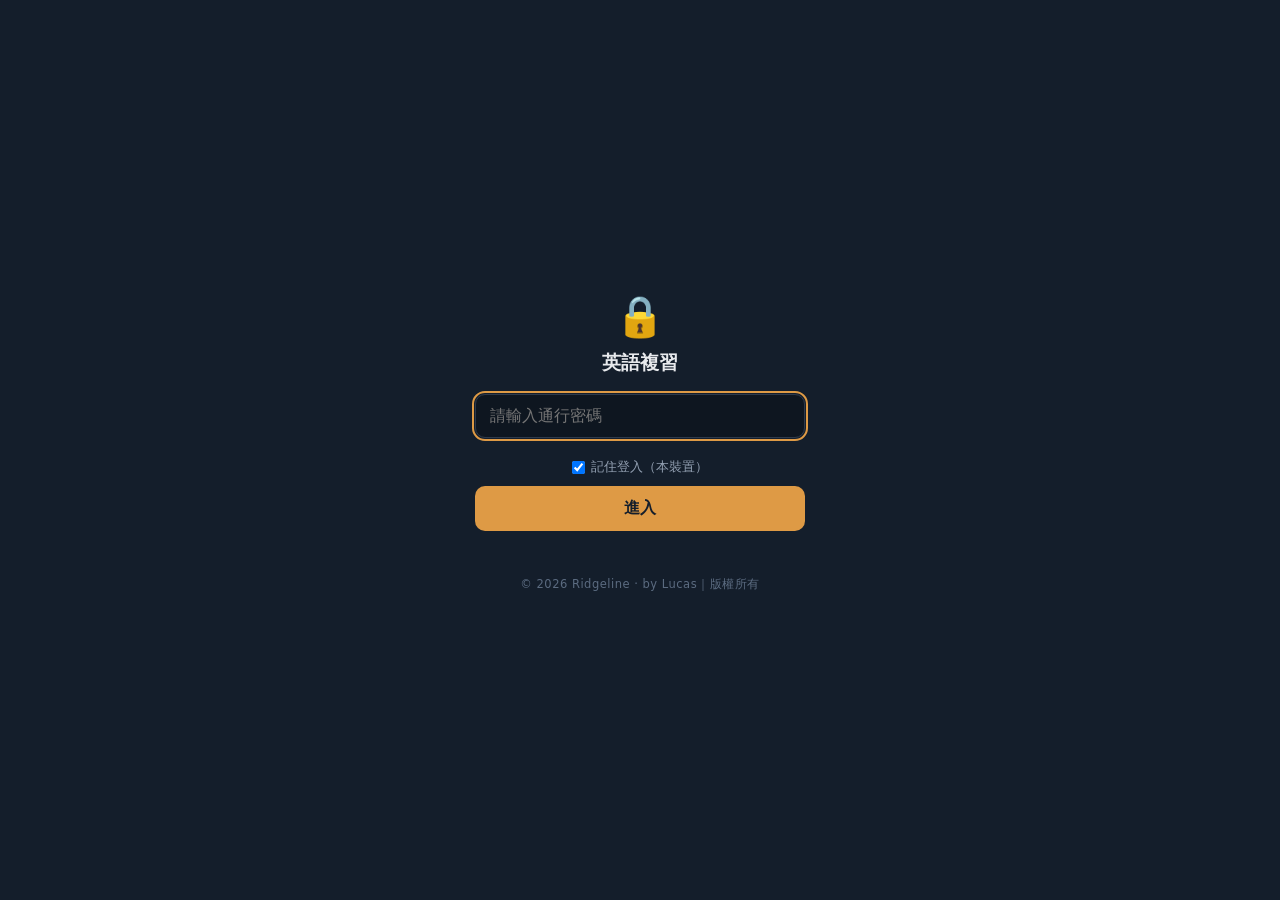
==== commit c420bfca: "deploy 918_english-phrases from monorepo 364fa95a7c15bc4acfaaf21b0aeb3cefaae3536a" ====
--- a/index.html
+++ b/index.html
@@ -6,14 +6,16 @@
 <meta name="viewport" content="width=device-width,initial-scale=1,viewport-fit=cover">
 <!-- 對內版：不要被索引。加密擋得住內容，擋不住「被搜尋到」。 -->
 <meta name="robots" content="noindex,nofollow,noarchive">
-<title>英語片語</title>
+<title>英語複習</title>
 <meta name="theme-color" content="#E6F1FB">
 <link rel="manifest" href="manifest.json">
 <link rel="icon" type="image/png" sizes="192x192" href="icon-192.png">
 <link rel="apple-touch-icon" href="icon-180.png">
 <meta name="apple-mobile-web-app-capable" content="yes">
-<meta name="apple-mobile-web-app-status-bar-style" content="default">
+<meta name="apple-mobile-web-app-status-bar-style" content="black-translucent">
+<meta name="apple-mobile-web-app-title" content="英語複習">
 <style>
+  :root{--hdr:#E6F1FB}
   *{box-sizing:border-box}
   body{margin:0;min-height:100dvh;display:grid;place-items:center;padding:24px;
     background:#141E2B;color:#E8EAED;font-family:system-ui,-apple-system,"Noto Sans TC",sans-serif}
@@ -30,12 +32,13 @@
   .err{min-height:20px;font-size:13px;color:#E5786F;margin-top:8px}
   .brand{margin-top:18px;font-size:11.5px;color:#5B6B80;letter-spacing:.5px}
 </style>
-<link rel="icon" type="image/png" sizes="512x512" href="icon-512.png">
 </head>
 <body>
 <div class="box">
+  <header class="rl-appbar" style="display:contents">
   <div class="lk">🔒</div>
-  <h1>英語片語</h1>
+  <h1>英語複習</h1>
+  </header>
   <input type="password" id="pw" placeholder="請輸入通行密碼" autocomplete="off"
     autocapitalize="none" autocorrect="off" spellcheck="false">
   <label class="rm"><input type="checkbox" id="rm" checked>記住登入（本裝置）</label>
@@ -45,8 +48,10 @@
 </div>
 <script>
 /* 整支 App（含程式碼與 UI 字串）都在這坨密文裡。
-   解鎖前這一頁沒有任何東西透露內容是什麼、來自哪裡、誰做的。 */
-window.__LOCK={"salt":"FiCUD0na6CVBaJ5phZCUwA==","iv":"QgSAvcOaJp7P0Bkf","ct":"tafQ4GbUyW31FVWHza/MeCVJ+RAtHf4mAGfEos5//yffXDjWAkE4oVTK7rzYSe6KfKnTsNNRAqqvuSEInKWKhmsUcXiqhqQGS0N1OPsJE1t03gD4yPi1hohwJcbXgGaxMqjgkQX0XTBYlwJXTW0qYyGGqxyHSFJY9DjF3ESc/kP6CwoYGikbR3B+HJWuLiuY0oPHp/M+Qs7/36JzWlPtCneq8m4myaA+SDN0bhkxlUuCQXfinWdDfp1FU2Pdcs95KMndLI1mWTm1+jij0GtNXswkE7lXKL88HjRRTt/QesatafuShcM4EuHOCvlRRpJhH8dRvC+ywMBHcEbJ16UpbXzbjCWPs6xEppfJ31LLBcGmMLgINzDxSF6+kKUggX7b1MH6+w1EU9Y3jAw2LblK889N2PA4DJEkxwUoXAbFjtoggtDpFlISdXVspGQADypmtaKtRPLiTSCgINQat+HJ0ZmLIpvPJMTtTHQjta/N6spVfPj2ZTLGrF2KbKKsDprh83wBvRvCcl1lfGqggyre08Vbuh0IpQtnN3yHKVJFyTrCpm7n67douSmncrbo5dl1pUZI/cUxdUSc+OV0cMpAQzoNPu1UrzouUJU2s3nyFYIRSnWM3Dd2yXaH0l4YrSukKenKRgQXiwtpZ9FQ0wqPSa/fZqAw4DGodkqCk+kP2GykwVz7LAo0E+zD+S3T6t1HmGe5en53uJkyynOfziD+B+K6p8XdNmMOuwLz06wA/hGdALxv1OXfJSwzxHC0Gc4uYNbA+0RE7TSFOde1WUOW6ugpfu7AL+H4BpcDABOoTWIJBIqPNdPSWt0+r4aTrZyOZ8Z1q6DDra3K9w0XdJN+AhJLbB/1u0/qv2kPmFb8IcG0AIR/[base64]/kv5TSe+IRqgzCVpQiVm+AJc9laFx++euh5Ax4pA53trX4wM93ubNs0l/T15Pt91B1ZHc8pplGjGDlEPVNH0LzP9ZlEL3fjLpgIlu0yzWv9j9DiNOnbwNh8bMfgmcYcY6MSmpVbSvTHPRE3Z4kphkRqpb6Q6F7Z0b8JCraG+vmQ87QJeVmGXUM3uvCOu3iKgndiKsR7ti+QpBoNMszK7QBMRbW9vytE60VOrbooAlUUbQ9Ypjs5yfC9s9p3/pHskH6LVstCbbGrSSwIM1HmStlMVyCSdk+MUvQ/S8SLuxwTrTvF7UGhy/4ZQ+WO1kfmynSn1oNMbRA3HW853HSnQqB6BxjgStBEpdQgY1d/y6U7uU9K4Pi66GoBt6iHQ+ZxwoJ2UahgxkEGjZ6RL1gSM+coh6IXQSqIs+kqyyqRPXOKI5hNuLfnXdLs+R4KZRfPd00A5eMrxCzRZX8IUJyYdrZw8jFb0XtG3cIQkkCuWBP5i4Ni3HihrzFrdob0xL7SiseenZeOL3VOvl3W5NTo22CoJUj2codQfE/c7n00AxFlkkg7MLWSt2sR7OL2CwI/sjvN49WI1qlhKE/[base64]/VDCzXfJ2XWbOxTAPxmNA6TKLXSNmEqNYmxdB4ECNGRogOe5pSSvDkqqdTtUZ9/B7ZLwQsh/RC5hb1jEbswS3cnoS5LZ+6A3eytql7Vz/L+TGC+JlPT8oTPxYMz35Wzq5EpHfqLFDpHhw2HVoAJ5GF1fHBchLHGNtjEdqKNbRhH4cH+T4ONOOgJlcrIJXM9Y0lh+vc8bfhyurrNzBsqinnBYk8zgpDxhM93X33K5pJKay+aBxxNC1FTXAVaJvFm5Hpd/[base64]/S/AwvhUMXKQT+LXYYpEp/[base64]/tZtfbHnFtQ/heAjnawyjFUTsi2cqktU0RQ0BWNC6kRxyP3csXTebNG02ycLe0aTb5yEH2CYJz/0zE6eNt+PO6D4RdqRE4H5CNIwr4pGxeLhit1amFdoUXnyUjRns3xkmdPHAVbqu+SsURZJVKSpHrW2t80zU45Z9Q52lsWqlte9Q6aMZnpk7soiUhMv9DMEjTNwC3Yb/4hzoPEpCxXK3J0dkYINjEESbLNK2pjydrlgOmsMqbqRPmQZP02ACjhHOhr2D4rWPT/y41fOqmgcb2ZxpoF1MMCPaC7CiTDlcQ6f9AcZZdVJQJjdNmQGaGjVol08Pts43vn++5KPypuOSRce+vyO6wSj6zdL5R7o7mbTP4VXhuvun5rFDS8YsDu8KnDVOnU3MPyL4ygAHxNrjmUCv6feruf2wXoqUkGF+oLsd360OwQ1OE8989IYm1TYqmGZKj/kS4P/EPf9ilrUuR0TtREATPjEsFoPCLIyHG8wVjKws1GZwTcMDqgo9SeqMu7KUColVueBqYeFNyHJankLaSN+GlDPJHcP0JhvtBgBioic3D3cVz/Yh8meZN6vua1NxQKHsdJZWjWaNFbu/nchEkhJ3rUqk/kDDjsmooy18rs087cfIm/N5mKlHZWKTrZERznwNmkQBXC9IB0+UAbgJdlsZjPE5Z052v2fYXj8G/TE4fPd6LuuePKncMpx19ix7amk7EJ8Hw/kTIZwLLuDXoXUTeovayNdk6XmidCwEnQNAeejMEMn0Fk3PaKbRqsorXmMzdrJxVIdkDMSCdAaJUgmWdH8swlAhIiIpLsLN56Qk//+W39L4sXra8K7L8MEqYJc0LVSY3JQPqizp6Yq4dxpv8UUTLZYO5KrtGHW6HixR0RGWci7reTJGWj8HISz9PNvuaqUA310xYWa3aatZJ8okkypiB/rvOgjKWy2FgyhqPt1yfisoCqzOvWVnEwygA5MSPoc3wIQKNRyjnIBf1QUhODrQptRzJZeO3Oydr0BfSUNrYMgZVDqbCmQtsdFaoabVbTAMwNTm+Kij1XPpue0CSWVRnpBNRx8MfbhBu/861rpIpOJhcCL03NbqPC1Vr49m92tWqJTOfYaxV9w/qb/9QcbKSbEEM7XVAspJ5j9lSo4dlnsomUzkM3sqOpA/[base64]/M5PHNMkkbAgghYSk6k80aMgFjmQ/4EKx3XCfd9pfVo8LxZuIXK5kEDQa3s8Qh1siOmFi6NXmQIIQ8J1w49XJuIWkzIHxm03ELlJhPff0SyolXGg+Hw59aN1VKKpABKyesEo/uCIiuDGUQLOTXKixAxSlss1hvomnzhT/[base64]/zlnZjN1HyRwR1RFGJHjkGVi67TbKgTkZwEm9rbIPFhN0NS4pwmtAYzNQqWPqZjnsGz024riunXtfQtXHwu+0ueUHapn09UMeYh0NP/nFjNNg51bN+OGvzqgKW630NMe95PJWwvnLj/V6WvnQPmIzXTaWOcqQ3kxBfXLPCs//[base64]/H886wEaXSlwDFNQoeEE1qXFq40kk4VnVzCiydQ+aY7d++y2S5U36yJ/urdSORcQER/Nz99Umlu3LIro9T9cqiR42l1ECuN9Wp9PWhqyWLeow9RZ0TVuKuBZWAaHkFDTVDfcu4E88XbImb6uLJQqutXDYBpgS9euxczdEKFUYzi9Uxrj/OaF9LaQgs0ezPTj3vakZSBv+qJW5HUZEBADueebcAYtTZG745Vs25j0uMgLEaNvGM7d9eWfq/kBV0w227P/uiqtzKKXeTHrVIpIn3Rx2PxaQjhbQKEPT/fhvET8xmTIx/EFtcMDFGezkODmR16sR6ZgJz1LfJgDkMK69uoTIiJBLsBfq9Iu79wR+rXOWYjCXTaJdgymaE3AWb1LCci4BRIp8tkUe3jZRmZ9uEzFEPbXdjkOdthAk40fU4aY/NbyNsMGF3uXMc7AMpMbGZOCEcHBECyUIj9errfUwJu8tqKVLPnJiMx2KnuQO1pQY29eHYHNpwRXB23IMSnItjlQL5XyMlYmQsrol9CAEF0/FtYpDnboAhcBCG8qo/P2DlLftBTGbI654E8+7KFRDFbc3/mQFPuBWLkYYAZOogPMC84jTiFf98bCQmKHbgjrB58XFn/Df/4zXDrPvUYt4f3FlI3Mp+YLXut71QvdHftdXxfXNU5GfEIPZRWy7z04HbznGDxd/axKNSPIlC+HeKbF9wksuChQD/6GSQfmkikkTwJFHRCjOc/[base64]/E9+KX1+iohAJrhFdnfcJ6psfzghfmHIQ3l7rliwMLDRO0X2K9heatl703zTU+lQEPpMzXwONQsdwLA6907PSS6OgHYp/KDeJcG+st5IRMFO7J32ZSiD7D59OxY6NItuPGycROAkkxt6IaJbI/+iiKewv4eL7WBXWQSEpjkfJC4Y0u9dqCyEFnuVYCRWPL1QLrRhiFQqS0R7rEH5KVIIaHo1UnNdgd2PRamU7oXFEM8vDfxDQ7t3a4z1CdfLGLO2TanO3Au1NHq/UOt+/Kgtg98XInARv0HU1bvDMS1gDXn8kWvX4HA3gWJpg44UqjIpHt203RxUBdTLXcfx0jf6OWJwpwzoBXY4dQvsBin14ulT8Qnl5wHF7jZxnhUp4CMTfgdXI/MX65A82+Fx8lWJOT5Y4gCNEzrFd/If/dr/pgrWKRZJae/w3AKQl2CvJbW/i65N4ymh6yxmNr7fcGECvzPRzOh33EhFiUOahS3bl1+SSm+sKsuZWyK1nh8Z2yau99xI/e+lSwcKODVyV9FT/YrWGOe8SpRqCPSmCnOI5q8chRoWANclF8ApmcPFbSgt9R5h2qkg2XdyjYxBhtEoNRDInLGq2hZEgae216bUz1gqD+2Q9elgBzTiMSAxWhLcg4PbCAPd+HOYACU9fRdW4CygDiQIt73LVr2wkI/gvRB3HbT2et3m0wbz0it7EFdrYC07srhn+f9BhAD+9lMc9xTSNmZ69mrFy6KZIEIiPbbu+0DqHufnEODxpVdSSqePkyxFQpzOVfe9pIN/LE6T8ghVdwnz77vh0RpejbG/1WFvQll97eUmboSK8Yt+gO6yWDnehzFfrZqpSn30+Kh2M0E+lK+qXSgZA5W8+vtMl06DFovNSX8bKQB5mDSv+OejgMwyx3ZA1RJGbDG8whIHX7UnrwA9FX6YUZwCb0Ie8gGZgoGzhL4Zz4TteI6Dy4dUITg3KATHut98ksjNmXcFH7fIEtmQhCXRn0Z/HucOGARlYuZsIeJzsx6Mh0GFjaAxFPySPiYbqeOEWtBcac/8f/6SvKCpUrGjJ/bzHsJNb7B4qtLQoF4nJc537SETdCj7Hfc2gWik5ADHdjJ5LG+4wAPYPLcvPDRBcTwlL/ENcNDtOGXNCd0RMLJLl6dc2V8u4U3ia5RdKG3wVYjZ6iu/nwxvC5MfCU94ON8hCFkl2D4MVBDy7HUGN3NtJTkwrUkOuthgiKi4zCRzejllUvJSqglvHFFQ4JLkt+pmuQvWNp9EvPZUV3Nd1trTZTmNEk3CJz+WgVGOQUPP+Oz6b+XwTCcWUcbzO7iwyEiQPczvQiCOu46mLiI13h/hCbHiHKkCRl8bwsNFeuKGFbBUa0JIOEWgYaAf5RF1U5Ct+NUExT/[base64]/[base64]/M1iWsNeXFGWbSgQjP9OfU7V5f/V/z2Aw4zO0ImhA6jB6cpZiP3Vbbae/q30MPYlLgM2b8eECysodOQuAQ3f3LviYNU3bz/VG+Bjg0uQrpEIzOvjl+VLFpL3oVrzFfdXCgd/XEx6787oXg1cjA3OK+EYI1dG95owaDqjyQGgAkY34u9HUfIqkBsJwKSRgNLVReeWp4jk04xWHEydwwltVCm7lA7SmSXjxyVrTTkTujbnOcMP6Ge4QShdn2BBjs4IDgOFKBgUgWtpVOFOwUDfCKxyf98E3mCVU8yFi0P5SMQrk6f8x/HPCkxK1R10Jqv4DEf6dELNFJe64AYeoqtkEBo4B8bGjc6vcAe7x23X+bOayfbSkCPF/63q+28F/TLZsW0hWxUGY6v3EbPBFJ9Fr/0IP8u6u5f73Q0vvBqfz3pXmmbNubhO89gvxM9D39dASwjKq2i3bAGi00SqvcafEIRW6QbZr39Wxd8vXbk6wSp05qV75EUiWzMMTLfiym4dpYNQDUMNgTi2Sox2y91jHWimUpECgq2Qen7faroz7xcZ/vT2wgOOLFF+UraTKw4M7LGimWm+vkVp0OKZGO46sUClXFNGbiUXaEiAAuL9m9Qmh7zhIM1M5bUMfT2NEJlBo0moMVu4j8Wxkmw1ZLZ6b1Ge5askqn6EL7gmZcm8lxIWMIyd/h4A/bdzNRZrF409GKKxaNvhBcVlqctysnJKqAhnFk7uajnE7wF+MdNrnJ5hUkSWh8SVBP31gHjmaSpa0W4OlnsEUqQsDx9GxpRGLAs4xW8vGZatA/SapMiLyI7K5CtSuEEt+vcwDIXWvm0s9nFiAGVkmVUQo6XobSu4k2kRpB0QQnqiZ4P/8lpWBqvAL/Ecgiw1bIDDLNEhhOBCTwHd1ZVIKm2ZbCXOJOJEYdjAtF28SMWJZEDvzfG9cukP0A+ky6zs8g3s8g5RdrM9uq5WsU8WcbzNqsig1hXWRL0/PsalY01psGpYXdrzZcCkdi/Nwyqej2BUxwOWbd+ryaN/uFDi/iHhT9Ilu6JRDPmp31qxQGrx30cwrXnUxllaachEZqTb7uDgKEOlZDdA4peIh2lgewlVzhidltKO7hQa1hvz0W/GDS5WGZqAKB+ter0rajpIgXmr/7TBlwXhN9gHAQNxOK/a01ovABzioXfXfEQv7ughD6znlxQsUzRl+gxArCByH1z6t+QAS1QOZoTM2RYFXsmaeFl42oCVL13LLWx9fzD7KM/jTtGUeT6DEK1U9mneAO8Vwf+ToUXUQVca1DTolv+5vo/Nb1kSp2i/Oyolu7Hr6jTZJfaO4/dws1ZkcRyyHlo6XRFykPZ5fERX3dgdyuJH6RI2Gw+wXGduWxFmZQ2urY0yI5g/ChUzjqqDWk2AvJiVp14v9uyVozUqf8wFjZqEfkwubXNbqs+WaFTw4FYTzk2luVCRcu7mu9mIlY6Vd25cf97mA4U5eFxg6XxtVafeCx8w7uR634nqqdRf1IMEgc1Igy8wWBLqSYhKEU6O6UEFIIrUMB2ssfyJZsNHc5l1G4OiH/s5GS4vhLW9T5iwsQI8WDyn6aYZEV7ooKCgl82GgfXPKZGOnk3qp+SVHy6/OI/wRm683AWaWbznWCEDCCiQNkw0I6JHK4ydOlo3mIR1hwAKyaZbDf1vvcvpnGjTKGFdH8aOcfP6y/aU2hjGhecXQTgtH9Tvexj6U2kQQS4BGsD6XElI1ebjKEjhEGwU+LhfwYyvijVK7L5OcINAns4OT2WrrcsLUwVz1z6awi4ribZ3jDGA12ONArfUfDfqqXnVdMiwiOugj4MT8cazGMFu7jYVcMvSu6EBWbkJ1UmG/LA2Z1v80e0M0xw9mC20U40dBKec9yhZNx/NJqGJKKvQ6px6YVyi3idOoPugS1LaUcPeI9osVVcDvqzMcqdKkbav5tRPW7IAfPJwo7rar2OA0enPu3T1ZMiJYSQTUtRr/B9rEVYCeJfYqQ82jxGGbLa0GIZbXHsNnh3B72kFuzZuwSOdwP/WdXYgPGcHwpEtCteT/DmS8luW54hkr5oZmYo7G6dQBhyii3fWffycIjaO+Nufq2GajX2Nn0T4gbf66HM4LBPD5AvJarh6q3+lhwFizpqGceXuzpH1vEb9gOqnIcr/KGIfYeFgi9HTR6C3WMRR9zr6yNlEJm/ZwdT6vBulaUjD/uJMwls+FVsFhyqQ+ixXum47P2/9RJpMjF+KbfupO44P1cx2aduCm7i2V9zrGf1+R1KWdk/qZdl443XGURs1D3Zu3cilhjlRRfpD0b5lUMJmtZOdfmtgXr1YiZU+utoZAy4ZNDtV3Z05mLEGvyzW6uNixRu4T1zo4KeopKxOpKRHcUipVYzd88/EGOJ+9JuA1/QUt03RdLOPDdQD2X/xMjsjuVMjuhpzc24UBqGjuDJzoqHhBlkKRCjL8OW7C2CFmzxMGjWWoRSEH1/K2L2LbbvnKK40FXFVEjAIXfMltx9vzJufOkTx+7hrfbdYWKKvcrtXrwbT+GHCGX+oVn3+a9AVtRfiPCM/dfGI3HTu4SnTSY5EtAdBtY4HFQaY7mlpbWF+xwp8vhHaKIWQ7osHDHECoYDLEQ/nbUOulIXByyILNMOkdaaqvD84Bevsm1r8u9IUQx/w/qzwq8lrpnv3IhmSGf583H66BxUUZtuH8D3fU7QP/hzm8rINgZbbWc81tHqXowBWeGyB5FOT2cX7Jd6WsaE+5T+V/zh7XuCBkmxYKWKU8DT3LPEd2F+B/hc3ETXXnvrUvLy/0Xdu9QBmYOP84Ugbp7YUkN8c5Qt/yAX9sum0IrO9VyTf4PZtzIPYEku0h0TyOrwcRjWGWFOPiN3lxa0+ky0zmMk+uKmJBaMOA0/6A2VTYVsMq4w+rfqK4OEUeQRYznH5Puzehamyco0sETg65nJ9CiK3JLzG4teJJLBp/x09MtFX9xHJkqQTRAWm9bJApSQvEuZgYCgzBXHeVWvzB71Uj0WwYVN2QXB2/Fi33PqePOU5FbuYoK64EGp8BCUfw51muhcN9X0GdKd1wI6x4mEAxQRKA9m1T004aFQhoxMr7HEXU24KEpdn3UxxIj09JqkFJi5HMa//ZQy61TeoWqziciJXjPgp4LdqVU0H8r6IsNTr5SycUS1Oz4Uni7gml02Es7osIsOP3SlfAp/RJ58bSJXiVTiz12tRT2h8ogfBa2Um/f9Bc9uxW8lBJYearPx1eSss3TI3Uc/Ikp7qKQ+QfACPVFkia8VJBz5sNor502gyMQHDCqbMAc4EzOHHXlAgxO1KyPK3Fpg84NaZ+FwnNMcrayimFItBvr7/0CfnvfhnIgWvFwTfHBVOjyzD8neVcyKYZyycLOmdRhgKags/i8Zi5nUa5+oMP38DL7YUNBf6Nkowr91RFK5DxmZB6yWrQgfx/XoI6ar5moYCjlnGZ5o5VH8E4y8/g/V9NvcpU0EKP3SvolEvY90aYI7fdK0NdWvrQSQuboqUx/nWBSf/eC5FmYSwVtNmJUAFjX/Jab86+kLeKW0R3MumnlcbWYNl5w2p/c3k1cETNz//SBlofvSvsd/KqN2fHtEOn0PcjMB6upuuZ4kOqmRMek0OD46QwxFL3BWtRfFGCh+Z3cl1jlcnacDQqJRIf5/xIQGHSr2DZqQiuS+CK/pdYioWfb9b1xf84SASyIpdy7y2uhaGhFLcZ4Ex1cr3k9g2DR0j4l0WoK6JOUZD4SJLHu62tTSGY3rFkpSJjHKdiNowMCW3P5TTR2SMgiH/akuU3JnCXn+F9a3HF+kn+qC6qM61uwFDR4xor7tLTupz2G1oAF7V/+7Ws035jFQU6SjgG/8ZTHazzu8y91UyMgq6597d2w9IvrVGUM7gA2OM2wYYRlYXSrxeVjtoj60WW5F+kfttJxt+U/s2w6W+N4W5YbE///WSR7gCZSfs3asGO9yROWK473j8BGaHqXs924lSZsPAXvsGVSzYU/N1MfcGg19ITsDbJdZveaqEHot7+5kHsseN7vGc5EO9m+BJFx7ETwsk6YBQgnEuXRRSr/2JQI9m5cdRoP2m30Hwd0wPFsZT7Rh7QcZigCcgUblKgpWSkJBqZKOW3NIe5dkGPdETXscEv3/pLe9NvTP4t6kOmW5N/TzUJX0EKDJ8aeh/wsW3rj7S8eO2TNX+F7QwxCSX8g+CbE/FFKpc+qbV1jzE03N86XZHqy2wv7nVR+3GgGV1kCNln9JnP/vvSPR5IanMCHgTII3pvR7XAaXabd7A7weUBBJYbVVm08+mqXhdfxqY9TFEIn9cFt6o2LB6Wu7bvHrEy7zsh9AHavXIVK/4DIHsxRjobvn157jE3+MY8qb1lfK4+S1AC2HguZGm6GK0iPY1LvkAHjvGaRfcYZoW763HCGs1HAZSAiQPYhjCzsyJoXAOPbe1cX7mXj6dwMkulSCukI7DwHM4CpQLG0swqNlIQB4kzThw4sC428Gzidh9YaL/b8Qfw6uJmery8sbyL8/ARdxmmYRFNJEW9sKi9Gmkg9FHCXNqgGKfas1UHE1IShJm9/rHfxsiKtgE0f5KMkjPw55Ulgf5xWRhgzn3hGcdCUEW9RJF2uKZKWcSmuZaoby4drGK6M/2LOLWGR0nI+6rvao1uAY1Uj0EeMyKJ70b3RxgInW+4iqsY/+3NQy+GE7x8vZtXGjpLk70p1WkFwWnASFlrP8+mZO8orAknCWi8Ka9M0Xjynz+RUSQjSnVBY4+NLWJUjm9kKPH/EJ/NYXOgpOa9xwur1C0EKz9cc+RARtdb7/ffq4sGLot9BL8Tiva9QjYWmg8QPdkj6A5XXgAR8rbCHKL27MMUwCBNIkmtyJ8b/efmyYKtiPMpIN2HJRUPlG0Zniu78DhS8nFWOB2h4zoeLPRZSc28NRjCY0h8EHta3d1tBa/Y3QLlt8mol5QVPHu62YsTijBcruunSwxitjY6VyrtON1iFjL0pMhUhbpPdNQP3Xrl2PxhVlFbQCYWnpL7TC9ELvWvUjQezkui5TIfytCOp8qcfUJBGkiM1OCSefieO5odRDDGPyrrH9mKLkxZ6d6nijJhWXxIeIB/sGYBfmkAxQYIdS/AM69g8uILgeHfM+lrBlXK0K87UmbuYOCdBL+70o0WRpyfgVZNYXzMiBVQvqHp2envHKgUziXpXlFjBDpDmfVf+pxsTjQWa5M+KlZp3acMrz4bigHQUai3FAtmLxyqjAaRtS3fK1O72sCNyT6IZvMFUGQNskMH5H5nu4NS3zXi/N+4PWuAeetz4tbfL3lxGAgcjU37klA6R4/hl+QJD2kl97xcOEBA3ygQXD9Y5d37NIqAfZzNDdHU94QnfqVlNy9kVMqIckQWoKGtzGn5bvelHT1O102bxno6+kIP3eTB9AhLNeSzc5UkT8dVJyXXAEUv5PDUSNBmPkgUKfJodWc95eoJ/SAtLgolo4M92Ri3wSELw1Gw6iYgRLgNiAcQlHYRDsSXirqPZegXAlHQfigM+lGWNKHz7YXkNfuGfdVP2sgn9b8//Al10XRzacqEjs2v5L/rfzVdcHF1so6ngpoKJspGZlLbEavQzMFDavAtnu5Vadi1YS0p1v9Ekcq3WXD6Ei6HJoPyZXwN7IkZUK72uHmXWlAcYKV30Rb0r5+8nRT9nbUBJFOhz4GqWhq7pKW6RWQLEirI6DazKdzqWW5PKDb4KW1LnaXJws2pMwc/s4OlUfBQDWc1SgmI7vU0dZD6B33NrvF9YLcV0XbCJgo1zD6kIqycH3hFBp+fHrL7uUlgUfjpHRN0jbKQv8GsyXEzwt/aeWIP+DT4VWuo4dlqRTJv0mwDwVWFQHToR+X3Pimu4I5eusK+6k4oJtrjAxgnHyEKZbi1oLPq7foNC8qXa1yDC+ilmNvvkzJTozTwKVlsMXxAZkfeb9hmjIBeParJSgRGrtF46ofMSmNrECmxyX1U/WpOb87CdHGkC5xv5ZKD9K3ckMhW3BwJDQywp4+mlCIY5JWnOKSx+uREpdClRLqfCzRU6GoCjv5a0NnjdrxE5PjoUKO0x5NFau+u+zLXoP9gU6mbyfqOSKDcjaSiuruVvCWVyLvcztOwhpFYEzsz/Y3Aw6FXq0MeZ3eoklz6suoXPtPdwNTiIlaLTZn7H1Hyb/47Mz/NBqmkLLEpHIclc88s/MkHdADtpZNTv20kECU/zHZoGWUIW11gx5exPuhcmcQulQ0yuFLNVO0uia02Xxcj162prsTieB52msj/K6wso2XkPOLeab8WlFoKMVD6OLOuBLzL31mdDLQwAXWrgtyj6oS9yXODboAPECsEDvJfxll3lBIfz9y77+xKLzrmV9cg/KVGv4fiq2TZlALqWyYpSotiH/E8CPGVzEbzDpC2liGHZRHrLh8oj556AT8jlw6YSQAjYJpt0VTDHZUHaeUoW31549/WwOwvVUyrPlAW71VKHlcH5W/HpyJ/ocwJZnb09dBpWkincEqsfS93Rv+OgS6rL1X5To0b2HV9n0l2EIzCg9IElI6HfWWIx/4yHmFrbuVd4/UCM0bGjpyPopt2NS3e6lCCorLSjvmJFuUyktykXx06TxYl5nqoXdTq7dFODKB5ptFvRbWEmBdM58aWdzWtdd/ztJWG2v5c+xsEgHGnQITmPAP+QaM/9AVbLoNcvp/XHkzGGXAl6wcW+dDeiQH80B036GtTcOUBxp3SvHBiDKcJczj14bur/U6aa28u/m+8ur0m/+Z3PTTdoC5eb5KMVSaPi4EbDQxE6vKAfiGKSqCLcBzjRnW9ir/eXXCBhjYXRtMmcmDat/Yj4GtAvoMKJQvmd3Idy9yr5ccd78mxGjzy09zPZbOG9x8MdhL3WDFJiB0AgN4v9QLSU1H1JN/nvp4q4Su5w0o/7MvR8sGKbNm5pX2SfQpL51/4xzx3LVvlZc7NUUDClHoYvlCE+iSWuQJSZ+xsxrzA4sLEg4KmM1IBro8clvNBVmH1H61Sfx8I7tDImRIqQBJqmAr26M/WbaQDwJ+WHEYhP1TOMfbGzR/TRKNCDaPEinfWZl3AZV2KBnMBMM9rwmeu8dzAjJuhA9MphJnF2dHXkVX0GjOs1xPtENIvKkQCRpod4WLhEhv5gvLR5mYjSqMv2U1dox5tip1gP0mNh6OOm8hwAqtpykK/[base64]/YDEZM2+cZWzolXg38zBUjlPPWvuhQRlmhKlhhBM+JBTqpDoU9EYxlzyeV/5Vzw0jVHyIFEMdLBbNbFhghJj3KB1jc0HPDwiwDaNbl5+XI9Y43BZjVkjBiNDd7kWfqKatdnGLbBiq0QHVsi5Lca5diDM3PQcY0k7DWsHYmKianmhxWiYk9jcu/213L/GYCCXa5vjmFozGr6T/Pi9JEGPy0NbVxexlZonm4dITbbvoueUbQMDAP/[base64]/S8BRC0kfVB0+MW79VrK5xUmHQhpB9+aMHDGfG/1MOLnGDzHdDUiL6qC2nflzQdrIWKeUWg1XThUESrAP7pCyW+bBQEVSyVg5CJQKue2j/vTzMHXouyY51YCMnX7QQLQvySwPEhyaKEavX4ABXCT+GwqVpOR0nswVNNtCxZF/VHR/ajQZxaux6uQrBmhRqDCEwx/4iFRHDM4IUk3am8Sz9UD1ltnuBmEkq+zKQDEQvc/oh2Uqk+ugflvelyToVBpMa9hQ3ZKxP6KPmB0uwPrULZR+Ltqy33UStRP5/gCZbWkxZUzDgoEWm/gnYyEEX2WMe7BeRsCuyMA/RLkt8MH1UNE5ZqSfsxKSiXOnVQP+7z/1nasrqn45mS3PCNkccHKElAhxT02SoZHUWHyGTsJa1JwgMxowixxjAQ2nF62XDZtaTUb76Q9Q4EHpQBvbo/5mBR15ZsPHl0ffpOP8M+QKCwnun8/ZWRSFIhvUnpAAaEtOPcgYNFG03rfBxnVXQQbGP5cTb2o9fLFBqI6i7Al7yEn/rGdF84bDNU4AySL6/YDoOn4YI28bJtq/EOMQbI9SJiuU+MMm13XX31iJu8LZxDrRqYxwagKZpbgv+FJsMEMWPY4nNn+chWnROJ/J0LwgXm5dabMnAF9JInBqofnGintXTmVNRu7Mc+ZrltF/0+9ESen/T8ZfExZOWzu+zaPSaiEsGfXqyL6SraQtV9wiZftJy8zEgmVARZUHpoarmYl7bBh+TXVCVd5Byt/Ia0dbbBl7b2iOeypDKGnw+fnTdg7PTCKcnJ5GdW9cVDBt8v4jNlld5n+JeM0iy454Pd8qq7GrsNreLCYI+Knkt6TEKGXoPv3XlUPN6rdTLcczjHmRTsVjsuT02KCAFAKABxLR+LkaF53wuyBbqNzDU8BnEleDzRMXEpzf5tIPF6ML/PvTC1g6pxgbaApogdJ9a1Qw3HukGGAvDaslZNKKp8huEku1n9iFLNTkN1rHKVUrt9+ZZwPOAtlfxrJVwQEndOyK1BCZCZhhcBE1538679cPuQPIu9OjQJQUp5rRIVTv8kZV/8Xrt6p3y9zOjdoOnVcWJcagW/T29havxbGuZyEF2Fw//QVUiRyBCdgFK6GXO+gTKk7KJGE0ncgJHJeodDwwF9dfEC+wG9Jlh93ci12axQb6L4F7drd95L4i6m0IIv9JA0Jd5Teg1TenwCxO3gyyd8lVX1lTrK6GT4abXca+lzkt6X4dPZBvVClxvPJZfzsC13v7TTw2TuAfR0lB6YO3R+7Kv5lFVNgt1RDvE/BPmMY4gCzSgjj2u2SrMCSXlvey3h7YAF7glJGzwv2Jo9Yd1xLwfGkiGwmtgHfpDKmgZNNYYX4kfSUVUNl/UlSKonrEyRqt7zyd2FLQIxeF9u6FO3JxXwqW5EnVee/j81741Gzow+qVSVi4NakYrPdwVXeyhzO0qen5j+NfZE9wq9MmqAd3LqGfZKxpM30LvBbL63WFr3gqlMEPnoUtA/1CVieBEnlWP0DD6yaaFdA5sdjSYM02kAtaohcr7Tdk7D25Xw5xgcbwcjRG1TZW9ncCLOpy8wsKaRo5AF5XIPXDC7tXTgUsyTI9YLvuCR4zXXxy0e0puWPs0rWYIfZRe5yZpTz45V2onmPKSZSq3az0x9P9c/7SAVa0wGrQqZ5raFEFwSQoCjTyQUzCpUhNFJBCzSxcLFjwDuUkxTEg/hW/5ug81g35bxyUUN9tTREWvLOOMyrRRbCgcu8nVInMYpCZ/2blF7tDDTYfLsaZixbpvKCVDGP8xSEhuY8+mGPhV7zG4r55dPOIkEHHY2AkVp9ot57JgsPEz7VtEFP5BCTJsYGFY8lIhlgENwaPODO1rvwhwwWmJkG8RKxk0UQhLa+XrI0+Ue7N5kkAYFNNZAdXLlRvGt8A0i+h9tnxXNslvJuX8sP+Ryq6409RJvrJhhO8n+jyxFy/arYTHxist92v5PqR5tjd8CtcRAq0a/7fclQkhh+4ywHoeSthKMCdaMN9XtyyEZptDovzOjBcptlM9wGauyGZVemOT0NyrpwyRfRqrb/4rqGiA0MyXzjrLhSyB//iOiKGcIvS+IuuylgDczJBn3SxzP7emxvddCl5FOykQPvSUc1UJ8fnyVEMd6D5sRdq/jSXdumRdjE7/Nr7/r7SFsEeW8vv2Pk/[base64]/zEF0xT1dh1eUJEQZScoWPgY2A6p2fGcnxY7eSWB0J4VrZ4mI1MfTg84bVGDoMHIWR+2EpMFkSjQTFGFgEuncQVNsr2/oPOltcm7qy2GjpjOqjw8V/FPLi+At2vFRFpl4SvDpAy3WDmtqsLN/Yxn9ABLZpimKE9StZWejVGyQwBz1me1Jj0lfyapKe/SHd6pazVanrrPr5utqsNDjWf1TB08ziIHGZ5xztp1y6yu1pYOfyco2Xz3Z+F21/B1NIhtv0UmbC7osznvLm01P/oqy4bEDM2sprwtpOzp9OS4uS91LYq2NkGt2qVZhGEHET/sr1jQUBvu+6kr7WHJ5+x2ivnNtGhUn9RKJxvlIrI6L9ip5hqavAtqCQG0VBEEm+KM0jz+F3xZDtx2zdfvOTlTvip+hXFo+c0oprGhv8bReyh25XOx7x8imclX0nseBCZEWaWcncg+oi8s4xUE8FN4cyVpg5SEFDdN2/OJnNE86r7tAAzkFdEaJEuPugW+CVb1E9dfJ/HDqSwuTvaycIxPROTrICPaW1mY5UoKRAUxYU+xzzi5Y9E9BzD4CmKLM1zsCxeikKoi5LuI5ZNz5gLs9JeHxitLkmBUoVGqQ1cozVr4ybA8gRwbWa4zRsctI3TC3MRoox5xQwXa7fg7tvVatcZlVl+zW97dJ9cB3JDk2cOc3P2lOjbYQvCOAdtnSaN/blrBhsrwzlIByQL2de3bQgBUhXQrckJkl/213hsEuXm2Tb///[base64]//gOzl5nwtIc1VtaLy5Z2oFDovMLZBlnYmH0HzyrNfctk2ew0LcM8ce6bN3GS9etqRL0SrR5PbtWxpDCd5Q90/kYsUxJNJ+SczlyJHS0U+fkO2ZZST+GLMweGbISKV9AB7D4c9TG/QUHohtajeH/v1tVcTyP91UodITkVbLiGtH25jMiR6jaGBdmnXw6W3Nu04TtIgTkdzOl5KwjQKEpWv4FAecLH9sdHyDZwWwa9qJSKiayPs3PubmByXyUUNkVv/9fuRZkV1JXtZ8cO4S4c4zY50WDC/3qj4OeFR81gDGdaM8+U1X1HZVhCgfz9FJkNW1wDBjYrR0Z01aUsf/w4/VI+tf2CD0dbCzAkJDBVsudqI28fVdhz13YvQolG1YCdCeXJpf8ogoJouBmjr/5c6j0yA+AxOh2HfSWKVxAUgMaMEjE9hquOYj3twTwmmB4b8xydRc9v6ZvtD0/c7xynoIuigw/lbdvnMJTE89FdUTDFNckmDaLzs6LOvsXgnivBSVnyiL6rYw6NfuAiYrmKHB3Gm8yPqalfchaMwlHiB0lmgAnGLl4q6HtOz46LPKPiQnxMGDanRukApNo6tTkuzMuWrZSUsMDbZv+bWY7MY2mkPyZrzuXbbg1bId8ZFMcv9rpsjdg/Ebwto0moahVkCxKU0WCb7fHi4dL/MnRAaecU33Iqs9DOrfTEsROgj/Jer+Bd+ACwQhQU2bz3DQUhjx09AotaLQczwpMbu6NjOeU/jxsmIc9QEYKG7hdpRt9ph/kj0S5rruYZ09YVJClzR06pxc6MFyaLYmIsDPG+I6c3mECN0zojsyh+EvPNM+51+9SNe/dudXKaLwUSylZs6TOCqljPhpPIkkiXQFaMVVGP2vTsaL720/Jf6QKlaFW7rhCIX5pAtYfld/i9QPchrfhmzzMIfIZ30lv0DKXRo2T0um1LUl4nCwE0yJcAJ6jb90xgvOpTeq+vGJh5GEM48asg8wjRUPkRZhmmVmqgGEe930PDcujy0EIAmpevGVszrEOHG1m4QrJBz4OGy4VrV8WPMwPOzjC71kzgePgkZdB+6iGp0KmAAdlyU2dVt/Gxuv297H1fbBbTb24MHn2JkMVxDKe8CDQ75wX6s/cPkmwPsK6GRuMmcDy4zaLFdhisqEVDLfVGHimvZz9qYAwhUTw/PWwl5mxosVqISAm2NFue7IIuWd9+d0115iBrHZhPYh/Bha9JhxRloOsmsbgJMKraWOaanNLJLzXxhFksxm6yGJWeILT8qfmHy9kYmgNUIbHqTuSxQjD87VaqIk3MoG4H7Xskwo6w8erhCX8cM5Fw34GxM1RVjC03sw83bp+f2Su5+EGksdohsMVo76IwTAUe7WH4pqbSxiEFU7tF3orybHREWudStQRidAcrn/wQaoU6t1OgfsJ7vSpYrCBV0gOojCcj7OU6N59ab+TJ/gMpJ8bNwvTkG1OBf/I8F3uRKmhc3PoOS5dpSBXSJzCsd3u5l0WneDUoM8hQlgkfKIpAVXAXd/jBd2zYxf/[base64]/FK2VX4vY/BgsIBrrRahlVm01IitfGmvLMNqs31jNp9E/2BPXK1NLjLiO4siGiUjAY5eHbPVoDSb48+a7eJsqaQ7nVMzb4Yx7TLHZDYWaUIBzj3JUhFxoCYG8A/OGmeb/8CEkj6afnkyRGMpjoPmGU0WT557dlIsaSzKt9Hfuom6jIBZlrCKxdyIsCFZ+d40JrNowGw+NPPPQhxcNLHTp/25LEsmMBDcBBB1ZPDDABvBH+MwJkc33qtLNKujr70X0Ayyv5Mm1T6gHariwnlsVKH+K/OSjf/873QAR7SOTMiH+nirFYkqMOGnI3mksQhGVLZKASAv3zeR71Y/zbOejnTfb6EhxSkPRDNNyXWjgr0a8IgFmS99ZkoSW5HGBDfG8uXNCIVhNs1KQaQayuQ18BRIqD8wiu+vyEfLHPsqvs3VmSc/z7rbWvDXQDNaFtnQpEEn2Fsy9a/mqQp5knJ7e32bsTJhncYUoWc3DElh18lprNIud29JHPhdO/YSP2dNNh8J/PGS48Ff/mPF4yvvMLGGad645bAqtk1QQKOtR2El9Iaso3+q9YBskWL9vkovzBkvhWxGT1tRRL2xcPfezOmyOS9kiiGFYAdTiRJ5cL+W6ml1znEHPfIQS69l1qvmasddo/gi+Rlmhq2hP8Bm/GF6YrfKBqW91LYBpKehf3tcvgmUcvLOV1cvMYfbd6OQaIj55luhZOqi3h7tSv14MMdURpVwHNmFwryN0tGYtfG5C7Y3wc0b1dILFEpSsToX/tO/j1LdDkTs6nUQAxjA3MkRHIFEz0g6dYA7R/JuotV4baqFcYh3bnCZItiiKIJHtOqmDlxXmCK7tXQwWottdLwsO/wuwTl0j0rrJrRvmCwDij6D8MZfdE4B888k6/x36diiLJqC6rCPz9LEdU8k2+mXpd3LhIyaT4qabKDRkJHnxlRqfXnjy9g8rGFIlk1AQ0PELm5V6SqDy8LXaO6KxNClU61vf+XejcwAz/v0EveS+mIyiJ3ZDX/RoUkG+saq95Lh7j+3NL4hCJXE8KOKprf8tpnrJwKCVmA0jgcelZui/BZuF5eUaiHlLC5uvI1hd3bohQS9qvPH90BcthMwHQ8nUZa0zDjQceURjxNyxkGV8gidGjwhOLS6H35ICdp8LLB7rT81GIc3TfnzN/N4r8mVyUhfaCyyip6s8CuiKAQzPym6T6P8oghYcbLPxwWj1VL1l0dkghXTVwRDDQLtIVIqvRuxVePtva+uEUG2pc4lsxJ5XlynolZFy9x1ua8Ebc+30pYQqVIvsYRiLbQ847u4JTuyIC3MzDSs4mTT52rPEhBO0d/vm4aGbgGfbxMl1cIdIgCAtjk3b3qU4baQowruJXMs/GdAmdcoWKoZqHw59/[base64]/f6HaOWXOispnl0t/OMLkXKgXmKrT3da7aVbEbxgD6/15LJPBBQLKVf8um5KbcJnzZhTthWVsihL42m7BtMM5rRqI6u+dWS9zrHpsTitzyvTRo+avSjExQPF0gOgn/GCXensy93xshdxssahWHBUIW84BTydIV4oE0Em4MXN5tz4JjmSzs0A/WAWthDb0YhKy8TS1kvZMHpyUjMfClfXY+rKj7uaVODUNdnCIpyIeGfMX657lCXcixzuJnBOe/EPaRZEKV3GsN2znScs7ieUqz7i8ZziEzSfBZhs345VkastYj3643YQ7k0iYz89isUImrw2QBRwNqznqbR4ZBmoiXLsIQ3SQQ9W5t4oyBi3jsllAflndPvoSu6R/S+xdB/yoxCml2ndjkxSZZfTt9SolKuUYqiDoKZ0bvyhig8eRG5rk8iyWHbCW4EqvFgSH56ZoTMf2L8JhCUHRtPGfARROU/BZwDArwCeP4naW0HAIsxc1NKQLUs8kG1JQtZPQuRO3AAOruBYY8/1fawgMQW+7EQnMhi3Fu99OP/SCD/igNQ/lbr+j+L+ceu0tNVTzMS4dnJA29ygEWxhgTNJ0vbMSOu4aawK52/wIT1HkDlXs5DdXdB7V927i7hzY2hAFtxqnVj4sZ+Sf0IgZ98LIiSAx9z1COT1n5LDFpgIxekX+LjyxS081QG8XytdM0EPfvEkmEo7MERUOSqU7bHpcXs9WcU/pVooA5UTz8VOZ6sDjFFDZq/FgSgwbjvveu3C+4jEOQ8qbJKrAmw+MXba1X+J/1zsmnXM1F9H8Jx9jusgCFahpv/luZpDg7ABHK2KhfXAh7bWnzBcrCH0zkddelaGpB8JF9aD9c3okNesEsHu4X3BuZi+zUKrEpRzQcfIr0g+S1KxP2vl+wpQW3IiIPhGjmmaJlERFG8CQZ+QGUj6jIXrTP1V0gGE6e4O12IZrm6xUVvhXgATE7zLg3HCb/ylG3igIpXkGAhvoZlEYNaFz6iVJx1U/NMSejGnS/f0bELwulX1XWK2u7FO1MUNdN3cgo7KDeUAWmgCyPdBVVYUE3LKgJw7ZUn7IXcHmqhI4ZagGEztopcl9uvJcud15bL57KF0zhz/QsqCk2ay8YMmFFm0pcm48qZ5hyj4b5KJoBbKjb//0bPc9Ew+HbViog+rgtqgh1nktyc+IpSaMRpO3L7vTQvt+77P1kpy9V9HjiYNltwiLLnUNA1aN+YHOfoA8smLR/4MIwlU9qjfMcCcHIP2SrCN406Lmesno6HG5XT2IHDIThhGDmzR+LYfEGNZkH+d+n/7dz344OaJQCvci58h4G8UZNzDamsgj/FpGVFOhwvD1LNT8PqlhJ1HdT+A/8I5w4awZafvZgMtHk4AjEsyf1X06AgmjPA77Mvt/g5/7Ghn8o4tdXJ7PtT1VV7qLuNI+uKK/po4qjNNvUyhbQPf9P0dbeqB+kf27cWagf8MrEYWtI4MpmE/0Tsq9AkBjaI2+u1KaHYI6ueso132lZITYKMzR24BHFWGHBJp/zcHLxVG00OZq/HkSVjac5Z9L6a5WvMLnqzpPbRg/wIB4e1wNQJpScUkklLSYBeSPazlIYFwoflfMLsplzmibK+qWpfsafbZbXHBCc+FefueCFgqFAF0O4240TZmEAtLZ3Mo62mic0NYpXv5Yw+uBkOswokvbrSTtuRrmXf+sJlBmtfSibhQVMsIJ9DnV/8ZC/DX8m4d9SSb2NZVbr/GmS4RlNJILTROh58RFmUhZ95lvoIu992FdYBfJQeRgiEJXPzOL2E1/JCBZcTFDU+wTXeiHc0rbxfUleLJ6j1I9i71R++B1cyQATRaEt3HWILXwb1otiIpdtowAg5VVnVPi7p6cfqdVPTfw0V2TvTLEQtcWi5LJ/88CwA3gawRbi4IyrHSs5WPsADo2jt3L5L4UkBDLnkmywcml2isw8txvKbcAqcK1JBVczD7GsLyR0zdRbGiFGliLUEyxX29//9SKGNA2/6WyrCPS8+VgYOrSGUPfsDfAr+WfIWIwVp/HJk/DSeblrJiKXHtomHF5dd9n6FKgQBYnHVrVFAFWu76EWlee+cjZFptCBybL+qeNuNuey/fuEKPxT3IXDOfPTQ63TU8FZlNZk0eikeF9KsL6YUr/7q+KHe8Ahhfhaw4WKrVcUH5MR1H73CrjMhNOIwSvWIaF6SXs7j/OHmbgELmtQXdlIZmoTtOyGXwT2UOvlRJZnEETa/gDzGKOaqhDGPb+vxV4beD5JRsJjmb/sC/pmq8ellzNYQVA1FfT9dZJ4ZOR8j8H/0I3z1q4Delb+T+ZotvhhTdUpETHVxADQnfwNWN+3AwOJ6m6srv0KHJmOOAge3o1tE2ZiE8iM7xABnaG4xsy9mWVf5Ub8zilbf/LkSXwycqmBVreyPfF4RH3BdKmQ1MtMklnFV6tizEn/[base64]/ip4R26K2QKnA6zEX64UTGswnteyujzvgWu/6GF3RFedTSH27EcjoSaxP4TPoCrFut7pRJeYYEHbKA7UeOlRfba495VmWaR+Ta3XVuf3OTV32uB4Z5yrGgB1BhCxgPkhlpGBXalg2IoC9ttXW2tEDpyFJ8rYdzAh/4qQFH388T5WxnKYbhBpS9dxEQ8tb+F0MdEslQdgaYgYr2zh0vk4yLgCePuYfknmEBLmo0myjzrUk2fGBqPgwKOQo2Rfo9asP+i+746tlICpYSKNs0EseDMuVaK8Q7UubjMh4Q3TCafNeZf8++3b8ZVdtwG7yNjKXxl82ZLv1BMKnX2vsTMLj0cpstPF5W/+X6Wa/5L8eW1OwK/OGVKfVRcgTxiwJg1X3cJXTmPZiuNYsZSF6HVY/0YpJlXh3xNFCuzTQe0VhzSoHYuDmStIl3IbY0HKYWfIX0Q3anr56O19kY54wdd53v+4/5dCo/p2UnVJ4Z8xFDMsDdkiNNCEyg4C4FnsVGCPW+lOWLFb6C6QFRPyMATbhGPCieexviAZ20l8HzRhxTQQO34E3bQz7kMuG5atRJvssgOxErziXMZi75iW7hJEnim2rc+hdX6mN8Ut3Jbb1W+LtyJIqB8re2L5EHmD/ejiRf8ivrR7yAighT8l5k0MxbhTJzjeGUCcfKlvqIoBKVVv05HpezKUtwYob8RVJGqtF0YOKvWwS3g177mnNG+rDxtWIobIrjtq6mIev7IQMBoBXnl5ib6EnbokCJbIM8luB3ObO25s0XUU8/vOAfL/yWF3z15XCCObTzhZ1hj8BEWsOSnliutbYZEkwEKvI32Vj/rubI97mSNVJ20eUhTqaT0F3TioD+tfTZAXdGoQPLAB41wrfBcj673FuXdLPpDv0oqe75hN5Eo/S/fdGtFeOp3r0m74+PpUEkn+n9isW2Rivpb2K4Rm7GEvIYufUt2kiG554dGB/mnwSbOT3ICzBuuvNcVFmGRH4ca/i0xcmFwD8zflNGAy9t4qBP5acsHr8Ff3Byn5mVE1xWjShi+tEIoIXy12oCesBIKe7EubBpKR0EQ0mapM5SbtJ7PLVEC+onDx6VV3HF6ceUdNhdpok+MVTp6lCH1gyJhOlNHedMRhlJNsrMRQ5OMDkGjZ0y6nI1VxP24+1RUjN/jFZCc6ZetAE6Q3onpRgEHqZkKosoKJ1lDxvTqe81NnZj++Pti75UmblyvC1Eqbxp6yIWQT79JpOWnubJRXKKyf8LvNwMTAgr34kynVTO1Meax1b9pm3vkaeVgf23RJB9cjrTRnC9E2Ou5r1Lt1Ni8xdJyeH0JFzSxY90PtCLJfUf/APUlB8iitAYPLqVHDLJjX04ZYH7i9Nd+DdDnmFsFZRGrilSdQspBFX898/5jn38joNZZWsogeKxkbiv4XNJ76ibN7qAEfu2O1N7os0/S24q1eHexuE+M4FyM6VYPBoBs0UAECNW1NJo7p6sez0ZdvoFpg5bpjT6CO62UnCYGpSuaSelUykHNdmsjQc7IOBSFcYtMM9JjcQFQRu24dICmhq0kmn43/JHMFYlc2PufspqWOQEzVv8nGVyN0pC0Pavm9qtRC7xu3yLaGZ/xFc59ZnY6Amw+ZOIWJCL21u2trR4oAOvdIzm03Jlz5jvvIqbMPgP/IiRb18pbEargqFmRWIffEXi/RuhZT0P7NKQnDuzNz0dBkG+eHYaCD3M3pL9oPkHTBffGXDEix63eQpWHvR4aWHH00OWFmCfEMbp2vTuzVS3pb5sVgdPbmX5JCciWv3GhY1cetflafGAP4r5nzArWrVFL2O/VqPphi6Z3tQY9tF5xeHcpF7qXrfByhUYm8SZkA8dsshOFBUmAn1ZszGZf19LJnjiRV68JfLJb/9DWlaaHIqqU7AEkfhCGaxBI8ACVsEG6gu+h17aLPnUBBN6wgbi3DsWgTorNk7KqZkqVqkHvsj6Rvabd0EmMt1n1gTY8apGAY42D36myiDMvjox9u2EVqai5T211eTVORHcUTGkpV/KlR7ioB5R0yVHfPq0b+PhDOt75WR30fpYHy/maTwwjN51J4fUfLgmDhREOuxBIyav2TBjIfT6Uv3BxO/ADsKPtHtWi0ufsroYUhYIPrQxWOqy/[base64]/1/7DTgTCDFGG+/PYkjcgH4HUI6nl28b4ib75Q5b21qdzzT7vIhoB3gOfc4go0HDi3qqThOkMjBE8xvZDZIHNWYL9YXIBzmFDa7UpVaDEUgC6QLrhl+ClcjmmxFHJ8nA55UXV2h4QPPvShGi2HXq4rEIZIPd8YWF+xpEe0zKFPQLigpgL/9LIJ6y0mggP+NTIET1Bl3I0hDZgoSHoQfdsaQ2NjK+M69h0r2NplJhnWcQQfsMS4HkclzHPdnj5vng4tZzBzRJBEkhDpSjG1rS3O7kXSoIQ9kd0+Fvx+ukCOrZh84G0qFPq8AnjWXizzYCzhOcJOYbZ5taLILFptZ6savnzWeR/7uA1+GV9+R2kT/25Ve3OWZh696nBSw66flibiFbol+TEvTJa/Zt7T7rqWX4gava1nHlV3gcAg61nLAdN2qww8+A50BqGGW2LC5IdSdPFjK1ssqTL3fMThrrIUfZ99isRyrr4dGLak2zaLE0myF6G54845rhNZaMaHNhdPSr8XlRU0R1iPE1mJNnTPfwDtokek3nlJTV+UdpGCi6hrlh+8j8UZEgFoZdx9AfJEHNv8m/zC+5y+Rq0sovMe4b9pfkZ/nuKk1lPhhcEQE6H5mRTWUmEsA1IfbfeC5MOzx3a6bp0qmltb3/1vnrHE5M39PIZiY/IMBhJLCvssmKUaxiWUYqZ3Fre+/KTT5ovKK8hFpNQJkg1Ly28QBT/zcnQ9l/jlUl+Ioi252NQJPilvzABjoB8o71998LR3R/U5SyjqkkEg1Slc4A5W/bshAE6BNLqqgcT/Pv6SGGe24g1OM/[base64]/wDs1Lpx07B7kP94NGdkd2V0sBITaoFD0nQyDC3mEnP2HHJFdXkIvxsM+7xaEG4mdXkrtP2FgWNb4dxO0ou43m4CDTuNIAONOUDLt4w4s4Xu2bmIkqPP36ZhXdbwIMoOO5+kbXY414BCYJuuMslQV/j5SEkOf8xEZJJN15eehLj+27UrN1Ds4yUEooifFCnwH53CjFu6S+57s+Y5AKxnxKWuUO69t0NgCx368/IjI135fiRxAVYDuUfpiAPSNp1KsEz/eWL4uUQ2DvREw++EafavGFzAahMV3d5MvRm/1eTFoW5q3ifwydnOmWrw9PcuTEVrJcdEwpL0AgELWM4eGQfzwNQoxG3Ww9proqPnTgMaq1FSytPsOy/lvUWPD9rilBiUjwKdJd+oxJcAhFFtu87ykAH+o5tcDxx8zn+iMwF0o13DwDZzg+TDIESbFxWt5uZBcxS1zf8EUpsjxOGENBf9rAGvbWzycejHzGzgfkCzX+kuErJsmuHk6EaGFZLD/kyOCLJRbPMgJWuIT1DyUC+gBSHuG0tmKi7v+ip9d4r3qfcr36icMRJYqOVKADlMJxn2+/eCmqnjZcjFdxxIerh4rlWb/8UOkFMl++egXqgh0qaKwF2mq+W8kqGAVVg8c7VpiMsD/Zr6baGBk2uWYkU8z4yaB9cBji2dx5DkXGw0KalCKaDz3JMEnh6Z3snQgI5625DGi9EGyfdk72vdisZbp5X0q8U9qHG4Wl5905DCokc9v+L+IA63qNDQdZy9LI/lysd2pi3VVN3HDrynrlZ25kjw54PuXo4BBB1jYLrUxwPML00LL2txf1Iv3Sx5A1OPsb/KwIp29t6mopmdb8oB9c0MAFe+h6gj8YFIiXMw7oVw+CLXWb6LG5OWIgAezsanlFZ3yLoKm9Ch56ly9QuKM0NX2EGNot71eKxY+lX2nWC0c/lVBmeoSmXZKdMlnBcKpgIlbeLpljOA3pdhdbloWGj36CALi6nJUqrqARfmjERV6dY1HHuql9zC7r8nRDYn/NozymzhoV4Y3Sb5g6C1zoQ+OQLxUlq7qeH6s5ns1IZb8EmcrJxNd5MxRY45roP6Lojdfcv76LYPxd6k/[base64]/98vxREQK2gua+HFMf7nXkRmTm7HjfJucVLAqKg57ctkTuypV5uYmJb/9mtDVlYXAEmuHpZH02xgKO6gfUTYJTv81ix2JrnVX6RRntYbbQ77mFbsbprSX+Y1SnGLBIhB4xQtLquTx+b4LL4hmaKPlILhetO1SVCx1r380ADDDyh0n2P+FvG5FXN4JUbp+9SqwqapWeL2Mk0ruVq6KEocS4Ej8dF6F/2ksNmwFQnuEKdNGlEyfRVmkv/kmTwc7tmPn5riYOLWL4zNGrdpLsANX4uuxzjJYkfMnQgJlXzKHAkMUOpRVJBvalbEh7nn3qRpOCHOmTQMab43eybe7+MtCNiU9kkGsCEQm5fYUb3W9jn0oDYuXfZJ2WUEufd2AQpuuzNWBM2JbMEyHnuMCyP19ffIXeiWGGydmuChI13pWTyA+oX03nI20ftjUb/zs0APfKajPz9nr+WmxoGFwc0k208z5/8Nh0VWUUveys1cjDOteLdOpMuSCzt2HTd8U5FzvwfAxWbVtyDTX9Vw0Jmo89B7XNjGSbz5t5Ub8qdICTQGU72nuaS7y8y2/WKrnekaegkpG9EXOzMC026QXMC1xPByQnFu8q4DErTzt5dtZrvts/xHk1WxR5YwEUOpbRzOEnB1RAlKMXtvSHKVwop5UOgb0ExxNTq/S94xtSfOXWYse0BUwOgu5I0v47FoK1oqIhJgmqahpnGa8C+z6uoQDIl3qU2RRDf93Ey7CJ19MQvBbIFosjKng2diM9wmk6ZgLENDu3xpoPmiMrL6c29wIag2Pj48dYMehMrYF+GcNW9OzVcxEu3vrREC9/YM8Y+Ro0djEgnUgUuyhO9tHTD5u99mwvQEmBNL/QurTAeVY7UqobIs3nTdKnXyFeCL15tbXNNPHw16BCrVzwdFV2o9NvxBqZiwgZK13BOyPF5Vog5BuZA92RBqKRR00H/NeC++QPsEW2+llWZiosWRLZnqIKW6+gNg+wVvG1s97MZjHN7tzevTAcXt3Kd146GdvsImXTsagNC00tqRVGI3DdLa83WeppbOKynFp+yAjyce1o//bvkz3KY6kh90atNyBtOJGPp7KTvyMjLJV9AWfQ1y+cEHPbbiJ1ZIYI0gDT8jx005LAgqCLzJyy1dj8giTGLGWVfkGLbdRdbVXqC/rdWQWuf9A1BazN17bvNJXhobtwLCHZk6qAcfTTjat5axrDQ+e2/gMsqPP2VIJxUevI+0WKpIolAXpNq/yIip+eH7WY77dXVIyPn3Hh26KPCY+0qPzaIlSzOsq5TcrS2gEf9JMeV1HeAT9ZLpk4HVLszcFuzkaTVvwTG4sIhZVDVyhW8tCzyxzgjtsiC7zxAO/Y+1DVTb8MjRbXtPchUaGLksLUskAVNIrg0RgLBTZ7+5uWrIDchPxOZhZElIGNWChizST0n4E5kEcKuBCupKBan1FJaPX+bdq+j+bnWctbPcn0PztUZ+P8YYOgELFAy5Dlv5XW7VQI5yU7nBjhB31UN/ncjK4/DH5luufsJuPrCTW81yeCUI8vpfHG7I1sGlYh9iacRhKI15KkT5Y4JSTGmliw/FwdzSlcTeFZ8WsAsOhtey4xMc4cNISaeuPkk+BF0FIojilXWDkBS5quqnWgrdFVx6Aj02TCo2pVXNMM3hBSTxmk2N8rIFjF5GegZjkh/gx4ydEKxCyARSctg7Vj/HQcbeAU4udKV3wqIgvvcGG+8LAhvP322zvfH+J1tKmQv0AwRqHveO5WN8F3iKuVovBeZFQze03sMAsiSwc4Lc/zN/NHbKxEhxvSpBKh3T6VJ5/4P8LEH9NC4pQ0Pjuj7rY6tMU+Qyupkp5F3uyMNmNgOOK7N/CL3NfKQI9grl9so8DKzDHfaYIAhRN33rGwsF5FvMahREsd/hsKcYrNw4bePtHwaQBgxYnr1oweTTBJMZbW3iv1yG5PxgVAod3aQJqfBMlgHDfIOlWOCDQiLgAzz1Irh3ErZ/6Nh08bzZffkWsyCdRArnHaiOEflD8AfxOL6EgGghLDelMGcfeR069fi7gP1YeA+4AhfJ34IPO5E2E6LIoAM80ddX+1EcOS8lQmv+bh7NbdaCuFur3/fQ8QPmwU/sDVp9f4Pcrrxuss55aJmYTtvRwvOieQvRyznfl5Kpcnxl2Jm6ZQxBLVbvViVwzkqcfqOjs0Qev/gVHmBz1xQnRD7b5BFq4/OtN759DgOsOhWmmvrZvYTwIgVAwztiwOxH4jhG0DGatiQ6GWoahwiN/3/qX9mXSI+dMu/I1o7Yg+mhZ+UQ5RZWx//WS0GWtTyXCyLoLknM+etfwMcueHEk/rK7taKiscOge5ihsdS/MIdm5I6CeubHKz7/wcSe8Fh1BVd5Dq0nUh5UN0yXdlq2EdUBSqyFll4rBnZWEM/1lnLf0R/mGIn/1U5uzZ9kwozXnJZEXoHLkR+X0GkOAcO4K8ubZZm5/MrBhrNDmdjcr+XpSSqtMHyG6HdfNS+YHNXtNxtcWVcGA/hod5sKptahpuva1uDZz8GrDJCnw2tgrXgtMUgkX6MYI1tIx6/FhiG2eiXOp0wROnYvPnyNztdO/ycPuf09pg3LrZoyBaO0EbjeTQdqX+zZPexIe8RZ3tqYBb4GmaSSfVpz3ejrGlqh+pauPXTELz1meVpsXy2MT02B247buJ/i8dL91Fe9jEk/m6x6Si4Jeb6/On3eTuPwmDULNVpXRfviRBWnDPXjQvD6N+3lzVIV+uw8YqtWVjOwzRycP0FtNk903YQAwxWSF9ZkAwezk8NeIp88BmDCXF8WwVkZvyAUgqWR/88ruHAYIoVoiZZhkbeFrT3ZFUp8p7SUuszaFcdHMaxCYo/rRMn6/QiOFyLCpn2nFe8jFI+vor35P5awmFnZfYAEh2tz2px9gucd89OJ7/6SOC3SKuM1xkSw38204JOX8gxiexusKklGdJ6lByP0El5yIxK7MkQR0aQeEsJveCgd+FLvqVhBUZl2lYisxVT4dDWmD7OJodzCTSVZFrtqyb1SS14VlUgHt0b8xcckmWjeVdiKPxg/[base64]/LXzc5/gYqUiIgndV6OI5eI8GdytT0MVeR1W5swRjqsZtHh7H4P1jiSi3KD8wFZKjh1EnrqGiZ7kNH8h5r7Ol8FCBn+r19eGurwqHrqrntPOH9L4wpki0lhR5Hwwhal89klwKdwZfELJUyAmjxxb6/QgIvqOoVUJ0lzt06maUOkQfjmDPX/pULPj+E5FYHJ1wz/pXIsO+wi8AZ55V6JpM7A9wQGyKK04biR4ENpdUx4w6gt21I8jFf3RSA2mW6mXYgbmrOpvzqEnvXmSXt0/sDRjNhk4xey5enHVP12j7iZuwSVGMVb4ujuBPVQVhNzXDsr7kF43hlgcmFYbV92Y4h3KNguhF5MubrjrVz3J22piKafaM91A0Ke+rz9lrHxh/PpwjKsFXw2ZW1IoaoUkfuvsta+LqD5naKsj5ZoI76j3w7eu0b2bSvSizSywXQ1uj/BdGNHASxx/O7nNVjLS4sTjl4OGxBxGjISStutv3pbqilX4RaekUqDl977KsyENlZT2bsJeebBuFBnFH2/PzDVVrddJwkoWpiQp5kcc3lv1HeV3gln7noR7Vz4E9CXylOyL60WxIvo+71zb9OejZqL3thpJa1yKuNCs1PIjuKsi/zZ4VAqJ5D0R4DUDU1aVThuen1iwzjZr5sUz8A4UQ9MrBHXd/3sQ+gUbAOQpNrBdCuFe6itmQYxcITotiifp+99Fw3yPOxzLbyNrmSpO+Bs4c9xoCq0wQVRnlTb9T1TmKl8Vj8GHw6LTcQR2FLi1vPzXVS35O9NSQ98T7gAfW9mtJuD2lO/mORm7LFaTUL1dm8UrS+k8Zhj1YarruhcBNizoDNfOqf5ujb09hqaWqwEec+HrYGbdPreppt/Ks3vlR+9g4NIiVQs1RoqJkJNDJYD9sYTnHjokevbVtqdK75sGTkArAfwECF/[base64]/wBkqEnQJYO6d4tN5bE2FbgCbR89wEsNw7yKpwDwlRWw2smN3hD/IKr9ezRMCJ3maOFpa4kkKg+EJr43hGAzt7+O+bZnI+wasUuussSL/OPZGm1d7TtUaogyOcDLI53UWxFXEP4z9SRGLAKggdfj98jrC6Y8qn+Squ9mUJ85Lkp59YxfuKIv9Ph1Lkxkkqam5eejdqmyNYzVqLN9pC/9H3nowNHdsPchpp+JuWrKetRyJG4LXRUcaY0XdjqSGMllPbDzg7WhauGGux9aQHu+1cISBHk6I2UyXnprTJYOO27PCF+0c+pQvI/Y0xI+THDuvtFjKSEcpgSE0v+ygidiee+elDUjDYsmSXUBMsaHZrg6AWdNSwNUwGuHSx4M9lXPR0ir+rxljZjzUstLJbIUKL5fDfPKceWRUe8S0khIDEugzm6Bno2yvdMZrMBWPu7R8A7ydzulXKtea7+adm9yxxwkExSWJgZq/GJDSVSkh3tdl4iRDFRMwiF1j647ckeBeJrEzcyDQ6GshVINp3oLHe+lhlz3tnQ2mWMuFDplGkihm8jkUkYWJCSo86UU55fKvgTXxlmeoOm0pokB8aJ0rYmBipepeTd9mYPGalcIxz+3bLIwGvzbpRC/xx6KNWx5jsDQ5kcUXq5CeymazANQmo3nn5gbl9nhbTJLErsKyqElsq+W1Bqs5CLV/gOaeLal+sxdJnESyrTHBXN5J5XXnlIAC0HFheGBy1PcKCZcAWwQ9uLiwfNhqnJ0bIsThupj0O33avhROR1yhBzZkkVaY8RyffWyMbqbd5znzZOSjx+/krUheCHqr7k0MHLRM0KPmfv6eHSKx9/F/Y3JFO0HtK5+haslvHQ8KztYONSUKMvDvJ4hARJyDzXT4lj/3oOJGtF8fyKYPKb08Elz9kuCstEItmljU2V/KFTPFtdB5mbsRV84wf0jND0XFaiaUtLuE3Aev5rsdK8d/SyNn1ZZrPtoMrPwxiiWy2/V86NZaWciHyODGlMDOr0noSTlXDhxIIna7MOA4DvApWfzzvaVRS+rPFE2cqk5SINKHPkacPloOqMrx4kJcDqvltKNyPsnL3IQU3KJSDe+crlfmthQ6uuDkrTul/l/OJjRoHCnz1keEmihak/UVd5v12usDQbS9S1G2l20j26E8dzDPiryjR0pUJ3eoK08BHYb4I+AAaLDzPYHQlpJKFMr7FgunYkpDCPf5qm8eNW3D7dhbxP6Mqui6eNenw0Mpj+Z7c4yTvVu/DMorz9weVT6nMvtgWCZnKmf6GejOVxlx4E/6uoV3WTbOnOEen3N2+7xHQtZUxlKrb4OGfQ/PmgC5DpIz8VYPsEvOuDeU/qRWw6cuBGCYLgNi5AAuIfsA+stnvHcsRRrao3S8a6xY41zHWZa0vZbtS2pgI1jPhr/[base64]/OFUdxFTyeGhxKTVQaBUYhDyYsyvDz8ddalSuntGLnPd5ZAjT2XjNt59dMUCRscy7y8rldZdUgmaMxRfaC3MhBgxoFW3ZCMERYN0KIdSCjk5WVFabzcpknrnXPHiSQTmceZfgtgU/yiHdDRRzQ2ocX4JTpl0mhP6cZuLSJJar7Y66fBft3vwUEh/2fSk7JD9KE+QFgb475QvZJu9KpEVX5Wn7ZFEqqX92M21Xzfvpn4Aj9UahsI/lkJZKG+qoc6sQBobqjSqD2yFmKqK2gKvP5CLsrvznFClDRRuuZ4Rk5YFtqOx69GzcbIDoQmRiBLq/MJJgezFKqmbExfLpSrrRWpkxGkq9p/bY8103KACwUrPor8ScEkGvXC6CDP0AAe7wn3PcSry7s26f7x7Ar9283ASFElkdyLriF3fZo5HtUu87TkyqDmu4LhNt5N4HDBfa5n6conO1xCs/Sdo/[base64]/iDopYNdZf4mkLArBvWG8G3BLJLfTuW93LuaNky6Nrmg4JbirkB1hzlYUvMW08nBasYwDoK3SSdTJ1ePNALPlyDflM00ztCr2zVb0ltqz0yVCBiujF4RWEw339Fp5SDGy0NYytbmjTXUVxTPNkpNKQ3DQvSbJRoGnQFh/RUfv2xDlk2COL3tfnFFrjbN1v9xOFP6lRdSQ4Zf9Tc6rwIUSCcoKuIgREeU1PAewZAgUvntjjjbDisMYVxR3y/m7JPePsMx5tJzBsnbLoA9QXmUKnBiA3EwgRevoXyI1BFxZknQnXG2C/9LlIqbuYF51Ec1Vq1sAkmLQdMjHWcxTLUda+KkayGzmY6QIgVuCKg6rshMX+51dUquD/+wrGI8uujj8Eu85CrsfNsepODzYTIEveOBZ8hrpuY/oA6niIMNRHeD8cvntbJZu+IYLVFHZe6xrc2nBPeLnE4MMqW3D46ODyQnXeKaAdyfY4ZcgrnSwmJ7wkE4cZi4PbORhlRiEaKosY8kOIYQv+a0WdJGFJJpzkA2P8KRVsoHM11ui/q8jTMrnnKGHxPIwKJYujh9A16b5k1iMEsGkQvb3fn0s2XPlwFNdh7lvwy5C1HdOsZzhg91X3/FSGaOVs2+xQnzmcfoz22cemtQi83s0MbaJBQInOmpiVnzuewefsFs5GFcrNUdOq2UWglO1h9zfriuXyMxlTAhoyTnYLlkDv7yC6rn4O4pVNHAZ3YVMmoIS8AfOf/55+4CoUYjN/oXvw/pwlNgwQnr/rT5tPKG3io+cCv5tcsK+XkhMMAVVgjnJkaNI1YOk2nQJYnbm7mXmklJ0f51GlaYG3mTXt9nNnDo2oe++GNOk0FStz3rBPCTquBykd0F2yNnvV3nPLXy9gsVq//9s0oZlPkZl3GN0pt/5kMGYgKJbOi4qD6mP0HKA5AWIlE77PZ6g372V0ALGiIkWuyX9vUFEayxPVfnSerrzaDHs3/DNsOWHwEmOCivhz7X9ZLiLGvvAu62Eb0roqC3i3xpXI07bMPooQAcCnQ6LLh3LEmhQ8HgotMN3oUfTJorsUS8W3Bp3hQuYk1Q3THVooirZucteAYJLJsauYHeHNy1r+9aU+ucHCYjahtA1oLV1L0qDffJjCVizzbh9nUCJk2/[base64]/5ULe+tDd8bzskU6vjuRd3YIViq8cS1aWb/OvZddWhL7yD9oi5VmWqhiIoCDMqaVzj8I3yTXYDMr35/f6N2FhdCUTuHM094qGJWd95fKlQ8xWs4vtlPNcx/zwpZLYs7VRQqE7px5y/H6J84WjGBd1D+EiIishHRIVfNep3hLyNbJvJRVR9z1WNAgHvU2HfXqrM5cvljF0z3R7+VW3ljKHr48yn4uYbnkwaml/QF44p9JdwFEYE0axGO4zzkn9Bb/iihkV1QgXlXO2UhUBLA+kSDYdvzTjanrCynOlnRYJDDp5ENVkiXjkLQYLmy25kh/D8Hz1vdCZemG8KmQrS4YIWD/FqkxJE4vr77dU8HP0dhnyB+ffHhFKOTL0aupW3rmKwvuaWKtYf/PlCAcoUi0YRSvlAhWJzaCtV4lnVL2axwG5Cl+psF4jSCxshAkDaAwp1Hd3yj4nO/7gY1Dz1t/lvml3KZsi3df4RzDa1D0epqSE5TSD22Q70WbTxjuhXv/vmjprej4j23Ryunpe9JFE/PJyQ90NPV1kNNzWlLXO376nyqkYm1UerP5QsWPEaCMFM/FcBVvfj7dZrJIfVbKLwCRLiZJa0JfPPpY8Hx62Vcu3U7izebyimR/OPtP2kY7IRAoHugfzF0TN8+iz/qISvCemWDQ50h83sg0c7OPjAxyu9RjsojeXoh986r+4XUiIGwlib7UAHztNnTcbVsHuAV+3MlwIm74gVlQ+eEIrd06LBVNCcpyMgd9f73fnJ1K2r/plMfcK++nRiE6yQPt9jkODnBsCe2dsT7BX8/eu6PaN+OvztScFj0yj3wySqOKyv3x3P94hmh4HeAzjrlLpi4POfE5sKDZDbgz22vRrCioNzAv/7C2HdwzkIdj/ePhseiazc8mqUgZUW6ut/MBGMubNR4Eh+jdjqGL98KU147yewSPrhu5g7x4vHdPpiqXtYgq2z9VJqgA0fOqaSTdpzq7yc670LUaf7sniHoaC3UBUqs2VH6WOJnTRveySibuaIF+dCyzJuyKqoTiqr4A8Uqsl/nvAuEv8/wWIUQFtRIsdQjo01pWMoCKOYhy6owCxwoKQoSgQEkTv+gVMLvOev6o5KDjG6nJVJ4HiTpxoRqnxR/l/OJbDiSmSb4b5LLL9kdo39U87IGZrypulhMc27W+Z+wQOaXjIIxbgvHRsQi1vDZUywmLK3S3CrOqTK3TJzaD/rJi6hcHFeOSBUmbSXJv8dXoewohsnaMoY6fLAzh0orZ7elcqtwxF9Z9kfuUpR+rJhqMe7eusb7ZZ+JVnE3AJajm+pEMcQVupK09TVD2Dj+3DlPEmnJB/vSnzFwgrgDhAZD1ALsuoor4tB/nqdMlzhuySKgb8zMtgCpxg4wieE5RB/B+lrXL2SIrPoOluxnQR+z/VB21drrMIq4zjWY/8vfpQVVTLBG7Onx320leJAJRNnKex+PfmB0TPm0OKxnQV6E6Bc/WhfH2IsKiea8uV3aUPGC2sAXXWxV3YmR4IZE7+KZRsPoeilPhAJvVW16DQb4THFyUBq7PwVFZxmhjmJ3R5fXa0QPIdUaOVfnLVdcGMUBeTgYwL68PUuXuM6guAxPInqRI70H6MxThxQKhASOPkUSs2qQCL8LOkEa8hhRykXoP1B6R36e3EsPs62/UhRVx9IYieapnuBb7uwbtw6IMBLTIojcXsWoQtJZueUHMHjHbUMY0Ws9qs7HVpVeHYeBYmOv4kr0Hqv6pdTfsIwatz89rcdDj7PkuAAHE9v45KJoSSda74h/vVS9qxJ8gheWXin6YZ/cM96rVcCpmEzN6bMT3JEdSMzURyiDDF9hWTfb54XTd/[base64]/bB3EKC8yO992G0YfKuPRkJHJvVkJPFJh99nyRZiEvvV5UdELwDGawasZGGnoVdiRwTA2CjDHFb74SM905u9WZzlAdsp8q+Ot5fVfcn3Usu8Z+g9SpyO5u2hmYSQPl9zJxgFKcwxUwu04ZqQkwUQa4nwu/OLsRzuEq6v2/7+dsciBS3TznOZCiXp3/ElDiFdLK3KsN3nvdaBF+VvlNS7liexV4Ub0VILIaTRZBOF22Bp5IF8Rdq6cyfLXdpsCu6xBsu6YqXObrleoZUxoCdYhz/w95iW0o46wh7/7BIlGCgBIMh4opZXpyu8rxvX+nDBb37HDq+k/gDG6e6iEY5/zA3zSBz52/IOzTCzgMVm9CTtAWy/YsY1sehrUodMzMDk1r6mRUyO5lMlcbTkUl5T4d4F6j0OsTNAcOfNdtRRbSXv+x9ZlZ70nYmcfyrH39XJz8zER9EGoB+t/+SYV9zouirXLzrH1Uyqn4zwYA5U37Y+5eXodAQpe2RAxuwvZ4vsPaBQXfqb39zr9GnkLUOtlMvBB5Ar5HZA8+NxT4k30xyls/B77eA4gmU1RZESzOZiw3Zm8RfKARIWfO7vGxfDJAn42zQvnrPtWpcgg+/qcFteXNT2GgBTG5PBOGSmwZDrUyQNjIc40jK1tdg2PXDXhILIst/rTGXbhEm4p+sow4BaV4pgGDm4qofgOoK+L1UumNqj7RdBTcLM/mZfLxEQa+tfKU0uujCPMX07L7Z9mTq0FyeYAebqdllVPEwIS4DHmoFf5Aigz22XTW/bnyx2EpfC349mV8NDIq6IrN9Tsob7xcKzhBk/AUcJAyFuPxuoJSDanpDY1/esaSEoiZcb87EEPyq4S+C74aZp/7bsQr7RmkqSb+SNlgM1eMoCkXHnte5MhFwZZEFTcgiqZg6sp2Y2AGSRsC5fE2Os5gSgWWT3SFRMgAo1sroDpKtpLWEDF+q7CPjYdv4lzjk4H7S0gOTqDBBKQgTBG8EAXvYsm+h/A3bV55G7DqMYglOwBN1aDUqSKlKNFKH0H70T6FgEtbifUq4540MecdW7TzABDIeiqB+DZedUfSl8yuI+Jw3WPbqI4Q2JHxPvRx6XY384wsRqx3cyR+YZP4sP8J0F/5fnzxYi0R5LZ+5K/YJ3d+FGnZ5wFvhqOakCfiIrBxZJh//g9IBDI1H3kIjKdGPg1sEhxgLAEU6PPbkCYDwW+kUdoO0h7XJx9GVMHCVQIFTyU+OgbYrpgmfVA6SH+n8gNzEOb0GHKfzFerFfO/I96KAln//kAerPLhm8AWdxUc25l6kr4ZTzSyoHvshB85XRklOQRYrbY+jkTXwT5Liv/gNJ3YsMfqlClRgs45dM726qYeVmcVKxcJVJEWCzupQNuE/KkMB50sHuXadAGSeNOTpom2eUJSyclY40Rsw/aYSf4SZWzwb4VkIPqQPP23g69gn71gqcJ0FdQa+vnrafOuMdBepkPm4JZDPdBkETaMJqc4KMNX843owdVNHm1qrVy8Kioqk38Cm1YON2YDdReIMjUGbXe+/9zwnuW7c9VGY7xl+67jP+lrczzlE09qjqDR+PwUts5lQHli2GFAo5EPwve6djie/TGxbatrUz9cMOfIHVLLt6PlhkXCaOHycim6v9lwDLSXkBNjvIwG3y6Piex67CI1DgeEVcGLJjmQQh8YJGdBe8OlE2GwSv0nawr4YVG44E3nNGLng4i0Y+WPpCfk1OdooEoRNKBMX3TJqLclgABx4S/N70CpHMXmCinTwM/UvUCAHZfQsHn/5bjA0w0/aDTSUQuaKuwKZRX5fAandxM5yMHDmtrLdQbQNJhLGs9A47T5OapGV7WRFnov+aue8EJ6AmVEoXCHsLoYtnQ/yn6tu1oveIAQnuLWARqhsiABkCcExWIUVYGCA6P/SkCRHi/g5RGefi/gqIbS28jWlwauvmRWxp61oVassOZ6s4Ar2VidsXoFBu6A9Vds3s1dYU1+HhnRaUoBGNiX06w9BmhOTdyurSKspF5JHfqFe/lxjEAvhOIBigJgFGt/qjm0wytlYKxn45G9l3hAfJkiwElbFI3GWzXqgu+yfxzfVUTv6P8oz4+bx0lTIxe10UacIv9TSdPal3Cazb/gMLA6MMFIFN+EAkZfikQAoqiFjGfcViFq4IQpPcC+9+PcZpO3CCO0X3l0hPeYbcpSiGAbAoJWmv2h22o7y+B5hlR9oCa6lm2GZurldZsvL482MwCM394Sv70OAuqNDI+abulxd9cTzvjohQatZcpr/Nw5OvzYBi9Cnx3W0csUNvfYjITKhE50WEsK5CN62h5iEtbDkM5JSq/V16vsGAtE1DPqskN9TIQWw9yjPHG/V3LtQXUAu5yVzBIY9nDJQzVg2LR6YSNcKgwwoNy+pM5yKOcXdc1YJl9lZmXNBQnkRKG+lnR7dNoe6mJBXHNpb1DRoLaskX2IvIkHchwyTik5orh5EQUG/6XF7twyYhLkOkQv3YbMZ1lmfxOU2vC30MSxBW53CUAd1v5Uofyo1E77/TadMEvZjAIk7XMRUqPmH8cXBhMEopG7gGS7PWUJIPhB7OjqRPMtfd1fxInccOQqmzhhHDPgVXctQl3FN9/p7AoZN07KX6R7uIjwGVXSZBJsKXJFxhcmoZmON4kfhp8Iz8qmlbgX3MFHdU42ayVFyFtKBn4ZMQRrxafGFoSqijB9ga56J/fnRfe8rZB+JqFy8iOUlp/pguqdRuxolQL0iFco0ZQW9YSneOkRElYUSieFaEAzqJgiLFAh3HMAsTtUBjZE7X2+kyDGQJtvZYdURvzuFE+pTsdCnF0+h9iSquKeUW3WcpzQdPTvMH4SIdS31ySLrAvloFI4UEfjCPD6jjGypCf0drj/kY2mAG153tKMD9brtokp13hLR/Sj50vfDfop84yCUyJcgJXiPcjlFag7BCNtz5uGfd5aE7KgfL9/89lxik/TiT4KZGu7NiLZ+jD9qbeRL5UzWk9PCtxniLVAxnhFFb/M3AjmZza3t2WQULMauBkNDU0ZW7GQfJTxhiOtu13RKT6ZU8Kao9I9zudKWyO46UOInhAVJ0RLcu9bg53Wk2EjB1F2USifE4l+vRrYmpQBE/6XowMiHoGjTIZYEfkCd3dbiaoIW9EqdeuOIHzL+4l/71gfsACslZVHmggTYNOpCVGDGi0P9LjZz/CvOrx0WhbAHIwfygtHnd6D03+YovCMjnLdAzHrNoza/LrdYTq6YFaVxCoQ8AWpYBwbJoO2zyTHJesWvA1DRn6jbaCbNPNJ9DepvqiszdGuF+ueLe+ndftrvDu0sto8TfTQ5zIZ0Qzikp9b+5oga4Q0vYRvYzi+WaL/8i5DD6ALp1WS84SyCvNiVoC8rePIT6C1yCLEpDX10SjrVbcLv5WCx1ClSmerFnS90QX8YENNGUao1SchYwOzAzlhmO+EdB2wdW61A8UY7ewvnS26rDVIwSHWqt1yirbSXfNIYUTf3QAw/rJfKozaJ7z5Bp590TbDTn7p1rR6AgEwaxqy4Z6D9A6n2S2659yRLk1r/E+pqOMd8QjrWwCbjNmNFzBhDlXddAxac+d5uWzyEH8jo9linoSxFsbyOijF/ob/LcUggnYO1E1Hg/ueLufRVW6RHDhKLIGr/sor0LFJFg6SoMBpofzVZey2/4XETjiRmrj0FeC9mn3j7AK6asWdqVGcCs0QwBg/gDmi9t31assGZ4t0LukFrz1U2TWchwHEN/[base64]/lZq/g5PgfH6quO+ShQg0fTz6UvxdqsUSuKMNPlD0R+i2bVlWjzr9p21YHWpIU1cS2cy04whUO3MQlTo8yTq/xwD9yd8k2RIGgowhBYRs/DcLn34o6fgMCoui6TT2MGj5EPgNBlJeEoHjvmRbu0lRrCtmb2WI3Li2XS9RwUEYEbe9Q28e21FM0erxBECGyT6wkskBWEuVC/+UaNl2gPfmFVM0Rx9M2OABKdetLsNfxOwg/NrQrHnfCInlcjpI+X6VY7hO4q2URU6w4PbXFxdB4BA0jZD9fj3VQQEyNJjNGzJkhBU2se7EDKPvve2+3nDZvzb6mMOM5Wo3mHiBYWd0UDHa+JY92h2mq/[base64]/rpI2M9Uzr3LLWTm68caXMERVvphIpp+yi+4IUStDDOUSEIuSqTxeqnkALlUn9kJWI1af2vrJzeo2l5mGR3fm1SbmKYoaauU8FEGGpWaVLdTmksEVQtngmrK1EbUjl+A1xUQKPuqyaKba/gwP9Do8DUI4UB0/TlQQ+4BZV2LZWjvNGhR8RaGwyqflsr31tG4cDXRqyYvk7MjSZ3Vx2GGQ0J/Cp2AbXqOS6wCJ7pSB3BZYe7BawUZJJP5q0WaosG/82XNEqGJaW1zfehehM5jc+yeifwdLP0+1cz3oTCpNec3zjd9y7IsA5kK96DPWzlczIIXPA0Qgbo8vOfOcmUEA8YTWHPfzSTPVRKHYbwkU9nQVsDD/M3bcmjr+fY+xC4Y82904TljgyuGniaeFtQZSuH3sivYARK1LWEUB4DicLwsWa7mKOdqY/Swr7iQJb6Fll8VGl2mOVs6mT1Ngf5CAtN1yUKNamaM4OulnTEjO8tktoqLOKFpG1Steny22e1zOEXZ++wrtTa9gW+twaygVkixeZLbbT08l5+uFzNSevQk0IkSgr4lwAcMsuvFRQgu+UPXYlwoAsJCDMbuF8D0pmNwIK4VfBByVTS8Q/+pAF+HhP4c5naSdn+KHCGiPwK3TgttcB9mSY31AlWcpNiViGRQBk7QjxAqI5dkWRXqiTxxv8Rh7WfL1KueZ3qxLinDZwUYPRg4nJSTYl77T+MLVztLQW1b2Pn/hpLX2kHi2k9owYEiX5+hyeMuO2/aL2zltUaN7LC+7/JzJvKmsJQqCanc/TFUM26bjp7GYhZgSveWd970A5+U292gBThuHUXXr37Nvy/rY6f/27GPMVduShL7nLXbgR3aDTGs/2bBlxH5YxAAM4norZirkJiBtPS9NDDSZlZwJ+XzvkTOw/krxrsAQI6FtGgoqgYExG0QWf86H4EOLTZQjlLB6LU32hos2IbPZR20qjWNpS7dRY4L7z65E9mLieH4a7AKtWaAiRux7a5MdF/f9g9rx4fAY+2n6Bjv7BdVvOrzEOJy0PCo1D/1VaBg7yeqSJ1gJBDveBVhHzajfKgNEF/BWbJBxOaSkF3qkeo52oLBFL27fSwyReIdYICxW09EeP3BY1rTzQcwEtcgfl4lYOkm1JhcNkpDJh6/72jnJHKsx/M6p6Wfjy5URG3u1wNO6L3oZ7D3Ac2kmcL/baqkZ8l+koZRmfulDmXfhVTBxprbQplDyA1k4hAjFPlamV3lAzjfM7NmYKYrOggqmNJ/Zd8E3+1iWN+4GB4sP6sN8q212czmggkx8XLRVANXGjAKs+PihwqdbELkl4Q6bWbQ3dCxrzvYqZQClLU97BootoKtTUMEtzqbOYGCWf90NUeVgjru8bqSiVnVNOL2mJNTG/wl4aoR8yN4suCvnHcfCA+L/YVbBEMTnqKqnP2sHlk+z8tiZgEX58SiVozzx0f44DLwgLwvd8oyS0c8ZM4SSB8nkAZdKC6o3CrAOjvrzeQTqintcZyARtBtFB44RQIBfz22B6Imeo5c1/3Y+M6CMgtykKYu8hCitpCpoYd60/Yo2E1+oxO8xDcEwi7ACpd3hwT8tH6RwdJw4ADOQ3EWP6iyzl4fHEVCxtFb4LxrSYKBFwvZCRxHm/vrEhuwI+vTlhARBgA80MYeR5KP9SUgvDF7xRFcecHLT5C60mQ9W0thlTUAZxZfakwQEzHyaB8fsg3TpsRBm7TcQQQrp+4iibMo8RfdiLXabs1LddRYiUBjrlOsh2Sf8Tkrlx/IwFa/EhyVtU0py8Sj2jncBNVkQxWZAJo4F03x29NJIrXDpizaelyUVU57y+DZHTgYQ0T2dVHY0LuFRpQJWczEfVEt9DiIXecbYjYRvwI4sTgNZPvI2A1yMbj//l/BsHtYGHWP+N6h8EC9VGkou2Rm5TLVnv2m5vDnW37a6qXgrtNmvOnZmfhXAU04PwlnfLG0X60S6YYjQfifuuvIMihhB4X4IodJTKIb6o6T7yE2qRnEa8WCj/zT9nxlo2lanPqbi7WBf9H1vQfWxGMkM6lu6+pcX/GtbQa49EHqjEESyd5v/Ub71fMAMnbW9WDZDA+afRtsO0dHpVqIT3CqKtIEy29OUtlkUno64UoddsKFfnJZ4kjORQmp2jMMS+CDzcEYJuG5Y7NwLsLGVxGWSHFf/b4CwFqd6kwIiM8GB5u8ph2Fv51RA/QwUOFgUkEIgbAytZHpRqzu9L3rZtWtF22GdZsQJW5GM2cdU9QG1DSYqcounuFLMJg0tshha1M9yUlKTRUhvZpTcKSGNexf/wEVRO2giDRWP9eUQNGFGcx4BkSYVJIb6/PzowkLhmak0XJqAoB1YLwGt0bpuxgpXdJZpA74evpaJU/UkHJLvn8OPlbBDoIil6Y3YV5OAUnQJpQ048QGT3ON5OjH+mT9K306iAZ5Pix7sLLj076xKnJJ21j7+Ew2u2ZkEOaC+dLyEaRMcoWQP6LY3LyJ2fjUXQCHyWyQ642xI1EkKazq2ziCpnbWkUmWTREBKQ/hus3hqJu1Gp3Pc/UAzQAvSBMV7hx7Su9kRCS2hLzqRvq7qsOcfT9AwHEc6s93fIddp6gh71ZYs+7Nd7AV/td3e2H9RUz90vv1Pgldl8tAv30vUQSeT58FWH6JGwlvilT+yR9+1k+cTutF1xywGloS66QOMTzGTp8CWtma6XUCoi3mes+QZrnoTZMZkKm+7u7Wh8MZ/nCZyKRKE5b9tMFKGBgwJrIagA9BHpLg01VepQz6xg1xk+Yy4wFRSI+PXeG2ozwmKH9HzheD09xEUMl/TJx8R59EEjC7ds9BGJgv3dc6ljhUao5+rz7ZQjHiggKZ1GzS7aJuNnwg89NfMKnzfZ0PYsq2vCU6//r1jGZ8CKkaHPcfGN8zXrPftiBIuOyj+woQm+tv1LN8magkayw6D5vlOSvmpStGJcls+3x8hB5n76QEXz3gekGxOeorrR/iQV41QPROBAhEWAX7fDfCwpNjcrvc6wUy8AlMSk+VAUNmRFYTd5CdQIgVfcRVSXB9KNADKyWgwx11KoqNwz3uYsJCJWNAsC7UzMbUpJKOYBwSxkOg2vOHDKfuFRKhTBfz5XDkiAev62I/JK9aTnIuRWoSfa/mJpnEcEFdjL0wXxfazNDhNBBk3OY4rL7QhOHJ1UGrS00muZN1t+D7Fz+Wwp5RQZGvKg21OtcXBiilOBM6/A55CQsA4rKnJweUjP7YsF/Dc3ttSAKfNXwgfigKkghbMRo305HE1EAMRraNPn3Yz2lWq1bv4ODhbZejHtPMYyVLP8s3q49zIv2Oyvvvf2s/47beUhHztg8hd5+Y+b2XNIiY0XOP8IxYjH1oAsLcPnyPTvYEoI0Q6gM4a39xuY8TsSAOPiwLTQUXlsb2KRCsfS/I+tlamr0Vd+euXUf6VlvfGYtMgQnGN+VKUH1Ubuj3nUq1j7bbXiuj/ZZhyGAM62a0uqPgJNDvzwvmLG7VS7CYZCT52xorWROF+bh8l7ibZZm+guOfeFfB+NWJRlDlm1H/[base64]/F2LsDpmBRF7/UFM8xu45DNNxEwEoNg5nd4JARrlaB+WQcdP7HntWq8j1I4ee4vLPy6qydkglUmRbPRC/lCyRgCFpr7aiZeTZfmxh4CrRzBM0PiJj4Z15hmgqhsE0vFJk6WwMrsJpYcpLOEQz/pX4uyxLKQMXY2wae6ZLJSiRgYiR46kpKMT9RoYrmxVU+zrC/XJs/INVQH5NmFcKEW8XtPNwXVPEYr3lvqL+z5zNwfR7FCC2aLJ2Nh996g6qFOrZ2nau3r+qoAvUlWVYPJaWqVNpavHuT+51Plfm5tRWxoKjtefPJ5mrBVD/7d4syMueK4PzrNxeoxfdCqyeA773qeQu9hPARmG9hQfpi0Ktg/mco1fbNYzZcVjYMehsNzw3brn2OA/uQOO01ldYkqIIBwj/esiv4NvVcexZVne7lO6gcbLz891w40+yncr7R00hyO4YqCnPyqa2kXuKJVhUEq3cqmU2Jj7Nnj/n4v4VztGdx5l+VT5TIERDsjm1/d+5sGDPIsaef0K6OPGNUVQk06XzWrgnq1Za7pnnUmFpmM7Qf2bekwCV7Da8Q2zJxpdL/[base64]/nRoqqYm8l7ijSnlgg6wzudjX+DYZfCYQHgwxInCXT57hZ32slheDHJSmDVDiSzYBMozaOR4xq8+zq07iDSwOOBZ3tCKRMPvQKaAgk7n4o0M0U8PzjCrQE8UQyMLxsNHGUFoF5uP2pTba42QZCNQU+j/og1ZXRtw4mFUO4iNUBnoglqdf34tAZm8MbLSUPDvtaPHsTOzkxOMTc03qi6Yge5OdN0zvJLLieY/P5Ycrra6zMT3GQWuc8eg3g13e9vVVlF5BvjdTScr71OPlylqyt/g7FKkBWWXYuycwf1bDInDx7j5DcUhNrjK0E1JJAv1yV0giqbJ4oW6/FFK9hi+ogh/oAM0EiwwudJTP7V4P+I54hSafMytxurKCzrZHBbkTLXxKApraRMkF/yByCW0plbBWLxdN3rvW+DDWxbQbvfhxP/fLkiVOWVDLjrBVa5/VV35Rrhslv8hRstq+He0n8HP3lTMglqsmAG3ZgwMxToxFDdSUBAIMEAeEEQfXE2p2m/wdOj1Mb+EyzE1O+cRCFw/7AJzpIwKVxMkKGV4kxAXfiqOyKvrVFrBfOCwaPEgIyF3HC20zrx9zRMLQWEeERSIMa6PLSagrt3KGh8vZQ+K/8ajlnA1o8zqV3YuBTewFOrBQtcx8m4D2fboIXWfiycVdp8wP28iF7v+DYY33pRS7BE+ivMA9hjeDu7DCUYHsm8+iskFEJ0Pg4+RtUEZ88VuEQIezBCWsadYWbs9krjX5SaHRbTyOOhz2f6K4pUjkuhUXyT0TwmLMU1cnNMblUY6D0RVcHXj49PxBy0VYn1VOCH/OrYW8YuxLH0UZ0tK2WDrOLnasYgujn+8/i8u0/uFqJSIUQq06M/PjZbIRc9UdYneQammHzaOpi0sUtGKAzMLW50fhZIWoH5CrydfMVc8QGglusxhlMtRpHxoFy+tOAKjSWeuU9KUwK1zJ+NKTiwTUelecwfhBp+5ZHJsp+owMqqjrkPvoIZOjc3UdBEKJEDIRjsJzlXemKrtugJbD7SzPMwVBOi9jTschHij13euWDqwMDEfaa20LbIt/mkgqIk6NsAoWKdKWSkzIllZb6oeAC2+OM1uOzMDo9d33k5hoCY9niFx5aK5zMFH1/y5jA2a+WvICBpu0Qdm5afkd6ab3l3rffr4HsZJCRFS0XyfRGcvc40SL5PDOzzcZKTyITzZxb4F+LendnHHaQC4eHXN931NFwC7TOnQEkf63B71avxuyVGk9ZyLskwPYh5SzsgHLDieWeXv100e9xCFptEypIRASc9gCxmYJsYhtfSHypJ+3ht6Z95Dm5hxc/xsb1vIvSVvVqSJQMpvBddcml0yecjdGDcNxHHEOaxPHHZ3jbTGW/aYuadzUpSTQqdqsvNmgjCAqnwg2gEom0LTLKCHdOXFBLovhk1Ud/1ObfUgqEdtsfuSssiCpkCrbnVMs9uXEit77HUEYSfZk8Qbj3fxAX9OdpOtlfqi85KGYDUt/TPRZB5vXozerlQvvIkVCf17J0+XfkBQH7+NjAMyVwKRryhVi6kQ8k8InI1ngmCoKnkmYSMAyAAxd4zahAiS3kHyf67Vg43SZU7mx/aQiCyM7F9xtnMtS07C8JJQj3e3NgoKIQBvIsebOYALN/8ngKf21rFfOWzc/y6vYOAYECfXu2gxYVjpdddLzOmDG83NH5ofv4uOm9gDUG0yiSIhgNvasIfG61H1M6hpIGfppDmF66QIok79NkRyFLLWRRUIRcwJqni9AHkeIWgl9G8DuJq5USEfEC4qF6H/wAcaOFRpmKQSnwGLiXn5PEH4xjthFZPAlN7/2cdhOS8uDSEjYSOcBP7Y03S1SJj8KZHbw3HOM0SbZxQPzlkMxEwnVdSACbXU+a8rHT6pu5fA2QOv9Ai0ftsYz2cA/xXNlNVR4nuo+eRRWFQkeNLYCDktoAV4NhRopXFiryUdVOlPQrXao0Jodufn5dF5o71QRX2vjBL3jFNz7/v5bXmQAcvJzBoYG6/pWo4kjITRvF54AjTKajzeAPQLEM44wZMjyTIFu4apl9Yb1GiydJkrnfnsahvG3PkKlWSLoihG/tTPDL7lOeRY59eVS88OdxePbpQw3QZm4FoxUlqZcCjF1jIN2QxkRqXNRT/T72epEwQ+qAS0pdK6eMjFYgn3lM7foF263xBETldNP2wI37FaNTVTyL3FA8mdXQDcutIx6J2PNsg+AsjCFBoFN9ZajhP1sCYzVxQBovBW9RhNxk21lAzu8BVpgdlF9qpCVoFAZdo1Igpnc7mluxOPiEyH+ITP+Iw9AKjiukvxfelRoYTtAHcB/4TzZVbAwDgmk5kXH6uKzLFuQF3I1UMkwHA3aXbgVEvHyz1OeqWDg3BV8feYYuz0tBIcfZWnnLpwtfl+3mWBa0mat90SyyCcJjumhepyEFs/LJZNEkR/Y/LQmAe0MwaaYTbq6DFkkMsFB9uh1Q9f0k4HBYNqu6/doN7jkpwr899qrF6CWqnWMyd6PV/cteNNJvDo7CMU32jZGMolV9DfkIotTotja3sAnmxDj3czIqAvt+ZB6yAaxuC/5HC5YSHuerpwSeozlXktvB+2aeW1fLPwmDxqUVBKLPWp3LTJA1RS8uXzOQLpiUWVoEiVuseOTVxP5ySUzCNfnJEaNfFIYzMLG1XV1StT0Qa6o4pvHdRdfWdtqp1eGW21GIWRsk2i5cdO5Ta/GJg4tkOitW7qVGlumuMLIgh1SNZkw1yEJLRGMZGt3/V2RSR3CWHuzYJ+qr33jV0NpH6Fx+SHv/oWhrs5okk1KU72c6mnx82k39uYwlD/oa1SjzXg+WkmiAxCnxTXXiMz6ve0TIjv1Wlyh7a0fojLCTB/FLDih1yPcsWr8CYNHMC0rbF5aWgCaLUs0YQyjBJ4BDwthGDr4534kEOGa7ejgENFclRfj95shy8kc5tbe9SGvLUrFL6HBrrrajZwYzgIwjXSD7SbgbyhV/[base64]/XYT514cluB+83Q5lPYzGwCXKXF6XIkD0VHdCWD3UOrizYzObEILZMGsI4Mt1OlXOp+nlfUK3fimINfUdxFsF/VofVFaAV3A+h8cB5GmOUTUQtC0Fyc9vKXPbZ1x8r2r+bIMxHMmeAVZWaBl86hUnDv140SAFNT3JpMoP0oRZFW31pBrb8RkSet2ev77HaBNQvRFhvnzSs3FroONNLnynOX2Hyj4tT1XfoTxRhjyzI0UEt0nc62bLG0UtCPcOAPqCfuS7eMEsrnCN3PwH0rFJy0/MqC2eWdz2zd31P3FeoqFzxD4wFuT86BaByujIz5l+r/XcV1e/IFkIf5SWphJdjZlOxSQrpSWyS3JQhy28ZEFXqXhawzKtpBuoDPCm2jQTrZ/DjoLKQ/TcQGMt0nxGA6vjFusxTo4w9OCXSgEhVuuQx0y3LhpmuXgW/oluDAS+jtfBKkH9lHPGazKLVAa/aG4oN53U5bWYAbadgDzflb9JPm1V+xuyJ6zaAAWOdz0xsOW8ca01qnklPSOlfxmFLl2Rd1iowmd5VoPRrL35ho+0qgkLjIHQLPQ8KqrN+qONQU9QBWhZxuYHupnn6IWN/SMdH+KtsmNjI57sY7qfeM9pK/jnhr+uCEb167cq642LYHuHH+7ZTa5tNSjDr5S+OVVjJH8GPfKhOdPjbldYgGFNyiKcDgGNNqqXjIjJE2ehJtcJRoijRp7xmmznWtIsN/gDuNjWhYmxPxd7wyE9YPhYcJ5+4CpTY+4e21DGU0CIeYjsGqKpzG9k/528hbt0K9pklfXRXhzmQQxgoTj06zqOr1o+2roYUgm7HRhk4L762NLbN4/ftubJ0O1VO1KQFbusGflUlcP3+Xq2VfUys3CKx8skA6h1cVOvzwAJf34CDARAv0B+WXHmcTM8ryaNrPTUtmy3KFr0Er6ZwSwiJXRz57n7+20cXzfl1A/43RIcHHBH5mPODnXOKnFL5X0MSwwZLiy6eKfNvIg2BZ6/xhY+KcAjxWemAoq+5CgNGtqzONDDKX0OptMuK/tOY9iEDHlgC6puMrerg1lpoPLbJAsBmtzO1FdKfm5GhHyUHSVQYGy2/0ocqEizJZwew1YNpAko8W8afHwfi4XQxMe88ByxcyyraCk/Zc9b0jT+jV7ntK4ctmZRbB7CgQl8kDFUKHbXEB9r1IqcMVrFhHqbUyd9jOiZjs6CSTqIAwQMQzURX6wgJPvMRJh90+m5zwVQD+ChJcqCK688MTh474tP3aNkNI1FjeXnrgOat91kTGXkuQapf3/cY4sJwsHP6h7JJs/dS/ALB7saj2AEeXjoht+mT5/FIBBJZESjLK6YzASERMgH/ac0po5aYf+jDf17cxmgVtZ7wuSu4CbRTwBtUrirVLm4LGWJ8+NoW85JBcg3wCWbxKxTLVTDZfhtcnGoTRXc+uiwbKbPQqxddFqQDfmQ+U6/4lyfnbdaLwgtEmuFx5hatfFlxwZMzYw9MtP56NOdICUFRPReJuQduW3vZGnq70OVVn7FFDXPsZNbI29kvABh+12oKm+jF1sr1r4fx/6DQdZlrkpJl9Zrym5Ju3koLMeCEwPsqURPzcQycpBXxahpYb2vjfv+OlKPDxzOku2/1N/GJ/j+ELByifIdrtYorYbVv/NDU+wNbyGKB4bgdIgmizGolG6SnpGpLnkDikLrJJpbSvPFAbbOZl+NzGp3rj6ltlzixDr1GyOrLjmPi8pNSWnkYxRZjjsEdc8CO0Nl3XUiWkMR+POOzd4d626InZjziMaLqFT7KGCqpkncPomXWVaGFmY/1ND6Vuwk17m/a+SWXhxhbn5HVfR2m8Fu67cZDFMFY1wIwz+2xM7H9POMjuwzcfaTVlXVowow7f4HxxS48choJpsqBwoze9xYw6byBY5nRuepktR6+NzpogsbheCCbH7e98C6+10UPZ3a4zNGysSvVHy/KZZle7vbdTvNlB9qam6J6azbw0PLbgwsquusx0YMmN2jR/pU389SHIVejyrgfFjvkS1cCdpbpxR0WMoeZohhjVmNtAQ7CQqsmpF8n5hFl0MLQx/[base64]/WDg3xCBbBbZbhQxf/Img7hLXRNvTBUBitAUQHjL+LA6D91CrpbOgsJ5mbePeWmyd1e+YbBHcK57iq1FrcRVsjZBpaGeo7hJfpaqA4G1jP225kLoHjCf6ysMuQjNgBdy5fKiewo2MeHrK+QdR+R/7dAHySrVhynPESsHKiAQXAQe1uC+2hUiX5Tq8eHzfSZ29FJ6h2CE+qAub83jnXq0rHKYUeB8t8VBrT9MbjNP9lKU8C0sB8AsfWFq+RjJD2WgsCE+B7SOfPvR4sqvOfM9Lwh53XNWWK9v5uFea/bhs5PxwW/ULV9y2PORTJ/EevLZN8yMy1s/RYD2oc103aNgXIqRU7uelHtr4ekCoJtzYB+HSRaRtfFi5Niv+KhLgFv3i2kOid1sIBTx2sxRrXRhFc7Qk8M5lBf7t6Xab2s5dle9vtAiuOFLGbIRaU15TrEHwk3dbcqcxMrJN1SYkXdscG0BN2HNZUIucVltTbuab1s3Apx+v+aU5c/m541CIx2WWZPvAplsZ35gPtv1m5Mpv2fgWQFCkrPGcBY0zqgnwFDQYGkl5Wnl/J5kXEwHJIVEShAsacq0BAExtu99DYFX8A4Edrsmn1Nm9DN6RnoH6J7gAy93mogIAtLSgWEzW8M8uSEDy9uUXMbUIHaCkRcWrOWfghQgNlhY3dr3GAds0+IAB/s/kr7f6rWL3+ykitDNewR2JkjsjsZrB2DaIi1Iv40TK/nkMCmx3MGsWGtYCA8LwkKBqMKwngcbBAbASmMLOnkUDJTU+YxaWbN0sEEalwPCJ+qGIgQ0M0oe5QwJ6WdopTrZPcc+ic4Pd1Qs/4/9oRRY+m0MgGb/tUbyrJDDvncXDQdwmFuHONnQ+RXxT74VkUVp+wJDwMOCQ41ZpOYVYTQeLuL2QJsjQMnVSjacbjBJ1yrDmSitZGxGqW0R8eTBaF2dpKhHcy9EH/kNhECa9RsAzFYuC8FVKT7CHF/TRAS/[base64]/Mis9Q/32qGwSoSVbO3X01NrS5ZLPowehzy+vS4k/dup32RK8/aIMW2Kw0SKorA6g5SCduLxf1zBugrm8kVb2z3Q2tvYv8h34VsG+qn/JvAR/EoyFsu7Xyy2bFtTJthFcYRmcgh2Dq3wIOn9Ug6tzBIPT/1p6SMaBSFq36JAt5UgwpYQqwaKTixLZ72iX2BdeZjSdDSsBfIyJznh9u9jnDPuZtzRE1sgMaMM8mz4PFBq/x9qoABCAvtu2Qky5+65jpHFmdcRvmimhQouoKxl71Ua9qEna9P6n30ZajFSxnvukL/dqp6rmW73cW+OFC3qwcBke7L5YswLLcoIHZmoBinf5ogLjs45reAGAl9l3b1nXZB8fmJLTGucTZMgefCDQxSxs3RrH7S+W+PRfYUMdbazCDRJDsJnH882+trKhkpV3aKi+NmcWg/TAKFNrh0XAiihkLBEbeTWXVLT0X9bNXhgTR+nE89vaKeKIsClnb6zaUn8kk+j/QKwvujGCVEUQ2lDW+GIRsenkRmV9c9wj42tFywShw4Bw0nwFgPv+dkHMk6xnFkv+VInprOSxS9tYcFS7mTXCNrwdoRgx5+95bOkW8eT5nCCO3awvOoul0FxLM+S0gCRtmWk8Tffq81qmBfbb+4Oopg+n5dMHFAZvWWZ/0iIsqe8c97siatlB7xx+6fMZ6PFUIV+AtuQ1KAgrQMYuOEOE9M6U2GpujZj8Tflyb0NhQGYUQSQCj7LrBXvZnqIB35I53QhBKhBfj09ao1VSkqjnj5s4KSEHNmYDMMtvzP38YYmKg80c+k/SgK0oOPUB+OWKnvrcDL7D9Fwz+Mha5DvSQzkh8rIa1rX6wbpKS8p1DmzeEXcjtyStO25wYam0s1ewhtwlyUVhAqW1nKLgvuXzHrvsZ8fOkJk9RDEf7kr3qwqM7AEEps7q4FvbQ8tw8JJuw6oKWT/mXBbhX/zk+CbN1Gn7T9eBX2+ZUUKifJuRdv3BSM/lMgYR2kIu26wxVkzsC2BUB35mBDyHu61T/czRFWiULb+/Io+GSh6YShGpDXNirXRC7hFpwdtMCsM2YUXGcH8zq+D4H/1BweeK3ZOrwy2mt/GdBlywunpyujB0gVvngAEZdesJLmq2ml6wL5RRZZBlwvF9ML0Gbw1FlnfOpznXufB/frxutIRxN17oqG19HU6WlOLVtMxDMEJBgXROgWcfvZpJ9q2enN4DXytpuvAueZEWZ9G5E4PuysSPSkTGzRwEvhnVCYgTZGkAOLrqs1t9qM4Dzm79raBjqe3yKwAMcEWCmulhXPfwBNB9Q1WpoAONvY55vkbUEU24zUwbC+PkFt8y+ExxZFZm1p/zAmCtu4WXW3hIX+NCO4/2XX6H8gpgLtHdx2bXrPOqZFYRhFnQUgaCE50SOuQ136a5MuIug0NeiLEiYFETuhhGtIuZWb2w+q2KQPVCd0/qYNYdCyNX0eel6bt5zQy9R4eWqrouXy4as1emxukDOaSZxu2sX4hIsShTicUrAHBc+qg8zywUTQrElFPdohFm/ekMD6ud5/47Z1qjkfE8P8QaTnmbf0BYqqqxdQHyal+TIbT6bRTE61LAa250POlrrJ65myZQPdM8RU+hKOm1umGb54tqPtf+VKPEytZshrdmmXKSCdKp255lTHwDDme85KGGqh1beBNY9QNh9lAV6xtdGb+gSRKTZlidtt9UKbQzeAvi1oBgDWXigv7kehURjp/K9Tyeb5xXygMkgXMhI4Wlo69FygVyJJyBu19FvqI5jihR2fzM6/QYrd65wRws/kb0HZOwI4y5xBY+frJERJPC5c3KW05/gCu3qBDikobl6vCL9j4twvZvV3nr6SaDhTt8/XQ00QjSh59CSuc4uLbUA9hHLa/b7IGd5u09/6783PQHM6WZjc3+izy0qnD5KCSHcOKl3ZTv/2c591eVmT8VfcjtSl25frQVfcF+JJhsooWGNal8dSW39kPjT3sdHeEk1BtviSI7YTWJF9GCXrh+95rzuQJqMDtQG2A7iOwcUzbQJ9PM2w9pOqqAd687mDGeSH3SR22oMd+MTft93Xb5DG4y1ffGvw7K9XuZEnnzDvZnRG0hOEHFMiZps/c2BgXufWz5b2kmhcAfZ2BXzp1Q5DwAj/zrKwO/IX5muK6u6/ZmBfVHNWeQ0LmGCPz8dZ+uFSS95Mvvbp21JFcJ15mr8hlYnKjj6Tqr3zzubY+TQMPeHWM+gIP9uAlgdsRR9yLT+rJSZCbUBN/[base64]/[base64]/4PkhgFeW/ec+CYbcEfgVFokGQxRyGu+nrS3SIf0PqlziNh4LE4+t7+yqpKLojOOYHBCfRoTnM7zK/we5JDpND1ztzyGouhZPKp8mzWSIEZN2mjkfBlxrM61SWjhrA/6S8cQ3FhIbx2coaO8hrg2JxQCRNyi76tKNMlQmb8cReAAUFPj02ykB8DMVoqVd9EBrCBM6n/w14bqFwAvmwOytVTP4KgpTG/FMcM0xw4evsTYeF+A4TANAZzDRd2///Pmex3o7S8VK/V9SBE8hVRwcbKkYWQsY99QR5uU9+Jxb6znTEUlQj3sHkj+p6VgpOsgJUzlZ919zUJSuEFCgZCh9E7arRsULA/eKZCMV6ntDpgq9dT3rtRbO7cnJl+lCDBWpRM4rq9WlbFJZrTQLEAXG0sn7OY+etBDL6UqhOaFvoyYs90WxcrJi7HesntxNQ8e69xdf0oMHLDaAunvIabDO6Z5ilS0/[base64]/oNcMIQH34DsWSkxP0GV1zHvTdHxOBAtLraOcX8BDbCXp85cBS1EQsZj0E1pDZnAmleNtEzBzPSHuSoNIjgYsOChlM61MfI3+5KpHJGipI5azaqXL8E+KB+9/wSkxO5ARresfYchyOqL0MQHDqHJ4oUle+eb72uuwDJ1BTo+Fjo/zrn2cSkzRwhPu0JsMkXCzyalQlGHJmwfKBPz0m5ZxTZSi0kKHX8h7WuB4+wMOwMrEugoTGi0E7mAQPrhC5i/[base64]/5HFBYgAndSoaFsfEk/2FCII2b+gXkT9u2Q02gPlzzAKCQMz5eLsmyI2TbHN79FsbI+lrwNEiGCYcLNjuKFpuIGI3yzFQqMFObPk71ysihCb2VfTVaK/[base64]/4hwjOPUjMg/ogvgrApNJsHxITfsexx7jWbZevNTW0n/SuAMnERhg85eQIxmDB2vICJ6YB+7mjJtE+X5gixkmMqD0VuADDtuycO2+SqpzPWsxGW13Sn0Pebh1yO9h17ifO81ZWvMYzpBm+0DSqxZ3aD6D/6xZTCb921rBxxqwumSl7Zdbf3fAra0GK1oEL2IhJOYyELeG9ZMChFyBOjf3iHqWkLCJvacTZ8jwxFVffU/o+Qd5IpbVSKVvPjlWGUi+dwxOZ8Q43nnFOucybal2kF7mVJMW++PDJhJbG8LysfXYI3P5IEZ125EKYHUqYvWXyqgz2ITjFMHHWL6HN1JpUP6DZ/ogIXUCjWYhTfrATCprlosjoyzk5YYGVAdrx3a3dQ62FrKIzvPnePJChQNmpKQ2WWa4UXJZ/3U85fPpDpE5RhKHJjKfeSEfeFVBpV7hbQOQxKAAeJrCX/81aTijCeCoKUbAExs8eWJFBLX85bruTZYy5+P06wEw3k32h+RcLwSHxLaFZw5h7OUv6PgXGIQKc2dvDSFR/wy7dkwZYFLn0bMo/LhUzhqdtSKH5ntbnJ7WyQD4xwbnAjqPVD5d/CWonMuSwSthzTLWCWJNHzZN5IKNrwvESYnHgzc6ne+DSvVD70GU31cUzdPgeYuUzOKiPZUOVggEtU+O7OcxIU846cv1XWcjep1sR82i59mICnwPx/5d8mVEK26hrAh12nhSnB9ekAaj/tTO9Sh3o4WNbc/[base64]/mmZH7A8QepqPrWoeXudaw0TX+LLnZZYmncU6oZqAkW2dlVx0ogsgmcGYQUrEbYAqADKEqSBhFa9Q3jAMyufe9zCL9iXZxUm7bL3JL0+CcZp8wfJfgbCgXnLHan4AxHJuelKhpLQvz2BoeDblNopWDyDsexCh6/Y4XOfh/YcI618bHvH8FfSTWJu4hdnUhhfPsR3XWFsRgBLkU0odlbI0+wP1QSga4GUfXCO8H8R9sF2581qQFCJPaLY37KBJVrgBG1jrxudbgq69eL/FJGqGkuKsN2NmV7lBCOzdwQUOvZ2njOJc2OM94e0s5mwC0xpUY4oyJoiiM29Bqe3xFQgZUogZFns7T1rthW8F1LAZdughc87nY3m4995QAfyjWT2+qfncrc3wzoGJWwjFG/a0bu9+r24WWWfO+JYzViIrRlPzbv/ubjbHQu5MWykIq51X0pRG3GAbOhZq4IN8uQY7HEch/hrAmoffmqGJg4m1k0Lk8267G7Cc+U+9h8u0C5OWCELg8WRvF/zkEK7D24StAslATPoF/OsXdjEWNvO7iK+VWr3LyrRAWpouE7HpKO7bU2f/6JQoYwJMsbslf6ifmH18e1pjwqA5QgOQftXow5JkWerSxJBbHlK/dzc80Gd3JLajCUxLFObDHR1fpTczALT2ySQh+SfD4IlkdYmQDj78psxasCa/[base64]/WldvwlCzll/VvDwM8nqKbjdtzYUNoZyp7bIFEZV+9rT6v+SLbhHjzuj51DTQs3FgRnSu5CpwVBxlgCK67Q7AgQshqox/54WjXFAyw6sb5ep8ND7Tq5GJCpUJkD3SlE/7SQ4lr5+GEjtOVuLo4H9fpqQJag9SoD5UL5yT4qTJxmIl1aRAG7KBTZIDaeXYJYHsyLnmRLr/iFL5snpxj7KOmlRIpMPfAzlPLRYMQBR2uusRXsFrJQssEkhbZ60qnTdEN+4uCqm1GLtgK8MPDIfJ+X0z4FyS3KZtSgvJYsrOj9aC0F/XZUVkNxpHoRHye6pVmhjMkQAIhOL91nblCFJf6IXaPW4eUqdc8e74usi0fCApWVOY1D/3LhKTWUAZmzdTU9zxa5ph6dMbZb5g/nCQpJQxJcIgcKcO8yZLuEQgMyRhRbWHaq/WkPCcZhpLCAdIVSyfbl1Jks/NgXm13kZC2vaCMVrEzy6oF3xhVyF1HV3d4ifkQ+xZQoGFXoIiGz7ygse60slqu++4pAkFBdJGUN/vmUNCJwiuuyq0CmbGtCPrl6Bd9fAWhHgB+4ZYKwPLyTKtzjVVs1CNldLMHUFdo7vPhsi8IQhgbkCw60UcM0Ei8SyWCilM4F5ehXSZWUGsDM0N+i9GJs74kf6XLffSM1OLNIgVRPXIJVRT5FW6H/MQCRWhmIT+a8cXe8m+kNXOOSXZM2WWCPYLkCDJxTxjxKkQPU5M9suUCGWaDLUoNRqximZ7PvxlEPwPGQNhRC+13VLTr288ENVFgeWkueqscDushuu13K6IPfOGSOzzJIVyjTVCoTbTvaY2j/+eRVirbED1xpFfU0CQt6HgaKAiRccBuTocnh6ki+m4RDe/uTNQhndkqpbGE/ve2P+tnqAIgvfP/ePlSns3OQ+0/e2Epskjm68ffIMQ8NTYFbMdmPllPQqZKaBLTXfZjtml7aY3/nftRsSKfBs9j3YYcRujm7YwqZDfHBz3+zCoHTW8Zrks7NrFpalznYoA82SQZ79ppWUB9tQbfeTXimyQclxdAJ3vOmi7Ox2kiBv5VCvlZkpg4jcKi8f9QWWjZrHeDaGSUEPSJJiUtZg6F9eZkPBc9/b4xcyIVc7/5n9kbqLMN1SaaOcA3+njJhGQ/+UUmzaIeWMFeYVDazJZs2V7ujOPpg3GO1PqdKnHllG1aH3MNnXBH2HBTVYKqin9pNLTO2pQgIIL+pmvrUEmYkGbqKIgPMg7DSyiH2MPGjt9UCsXmE5h+N7Kb2ZMCTaDVVU/IFNtp2vkGSuz8QDQqq6/UrK1y2PfgvrJaJLqKEKpw+7DAHlTWBDH0aqSaIWAgcDVudUZEk0V2sK0H61r00Y1rcBP9ZbuHwdoXlZ3/azs2vCf+qFk1q81ha/wcLdSUsc86cFYLSs5UuIuCVdcaeAS21vXSRcfy7zk0PxZhFFGnU7A+g0zgVTDPdfvT2d2Y+4fuau+CEiOeYBZKh5DC8Nil0gvf/NHJYEyNMpszmYke/ZUyq3IqnzzW8YhsE1wHYz63k10IfS5gA7A9+vXn/NNYRSNILnshuRVGTopGR/xoaoY+Wc4uWvlEPf3XPsYva8F7Xd8t3T8Y+RGqQgkxK5E3ihqklkEMQsq1IoEq9G7D5fJ3G1gUXNJNpVEX5PfZ+mQKAlFOFb0sGEe2h/OxDJpUEIb6MvOk4f8wEt2lwb+HdTCLPhFjzeBClXwJnO2YaVUrhDIuMi3/mVapNyDCQ0cJh5qRM1ABiNUO3cwIjfVpcaPNDq3k0fF9hYSxY0a7vEZvhLKUu53KYWGjVEW37fSsR97XBTHm/U6FgWgVv46iUPR164/DIhS/KNV70LAn0jxUR7llyBkx8jhK3dwDg7t64UaHzgSMSD0Lm3yMLSn0Q3TnEp9jG2OiCZGtPcMC/ITWl3UWxo9NwP08B5PEDWtnY2rV0n64BRq8XKi1Qylggp9++O2axuWnfuOxvkpf/BM3tWRfb6n+MDjZalzoS7lBSXi/o3KQ691pxgEZ6ex5Jj+U/k1mjB+KsY5/nD6Xgchet9ZoRqCDvhciOBTXPaPHnZ+gWPH6ISLFO9X2IsCHOzjfm63LQeEthHkvs8jrw+GC2Ntp1dZyjidXp/J6G6WcmO6bHqh4+RQyurfvZkNeaEwDFnN8lP6BzE5xPRyB4GNWt/7K6SXMjhMsEhJZwcvtk3ngxKtaWheUXjXYu2SOy4Eytp2KgfC8KYYqpWpZDiQ1dLkfvbI7PD5AKMEQBF56YiDsJGi5p3Ld56ZTvDbhLtzkhpBFmHZ2FjFzEhwSSIe98FFF2HQgaDWyx+2WCawyFTzBPePeKZl053whth0zz/hk4xyw7PR+BrI3W+1zObaBHXgWd0sibC/ZDPHYpyoOQv1FovNxd/gFQIMPoZX257OyxlWMLDmUpsjLNn226exsGgeGEAZYRRtP1RgP20PMKF1OXgVZWL/4fsK0L5b7euzIgImkO9m7dh2qUG5cNdIiGoRw3QbTU/TuXbb6b7yBTfedID9hF4rVrEFvDR7fN16/+zyYOwc9NWDZQYeuzGLYRS25H39yb4unwxVAqKPwPejZeRq9dRNfpGHwvlFrHjtm0LGLHMvNV6pKBHWIxjdLvWehBharM7iHSQ/[base64]/e+VcAVotXr1Uwys2NvqTmLEB15dr4JbTIE95B+JSg/xYOv+WhJYu/xSYBGuIA8679z+B8B4qXs3vSfkv/[base64]/xWrgQ7DqQAlM8LBpKnrNqxJIDDX2bQaSBOPF/EBijfYj2wXB8W9xJaFJZsqlphgvj+aNeyHwSazcbggEFVvKVm3Ynq8cJ07kne4E3MpIiz1eTzNTjPa739S1PCaXTcXyn5nwkqKBmDcONB+RqGWhagU682Q8DGHXjpI2MkirXdsaGQjYF1jWIDdrtwplHovaLb6XSIZg6y4Q28wVQhUwa/TR5cMkK7gdej056CK5LFYFvtva4Tr6plPjuepfx+N4fEjKq+2o19aWQFCFQ5dO5IS4+0RQZqC6Xm2uaCNQVPO89BDEsqy3e/eX8NbQfrEdw0YYnhYK9uT3XTUfX6dBbnuyYbWhcXoew32vILkC8Po0QuxjeQgCbn7UrCGNr4rFCZkwG1uMQCVBIJ8ZFFvxJImXNbnuTaG0ID9fedxrZ2bhTeyoaO5mVPXlkTJJQb3vZWm/wcke1alYFBMhMITLxBFcxDy0hQ+HREDbKNBhq2gzQORqPnuljWO8bNy44DrD+MtCLcKX3QzE33pAOwqQlnicK0pI6sD5Rh3EWzmctK72UVoKk/X2S3R7V1QkM2Ne5R6jc0LD2qQCVyJrE+0N6FVNEEoiaUDqDlA59BI6r4bakzZRpJmHyYdWOc0mgQotsfpzntH2I1S5dd08QVPB6dsBuHbojLGXwbnAK726fVOZOoiipnCCzmNi9JqnkSRgU8qRgjbS3n3zcgBijuDAoodhp0hcbD8uTflyy0uVjgIWIW3MiMbY/r6uY8g1+LDMJ5LJ8q9osIEoqCb0fpdA50ietRu2KkkwXgCl40fjehhJT9t/1tXeLEtwR0sNym32e6/dB5JOG5M32TnryKuxMshMEIb/3AwA6LCDhf+KvN0DY1VvSFrDOxLxjCEA8x2tydFArtfJhZJ/fpqNkn8e4+vUuFEvdlSqsfGbhvC/D5ctocMg0z1otDgVIVx/7VwSyvHl0BIv1xhlfVac0Qq2sMNRYQFfwMMayWxhrIZQRNjkzpMTcWONKQlhotTvWBpWBbLydIetYxiksNPjliK6OrO5VvbmutdWfw15Tv3lUCchA2Y36gtlvZSKGEOb1E4fY7quqV/veIWsdIkWbGuyfo9Bquqg4KJIHWS1X8et1W/C+AUItCxbWq5jisSBVj+i+1v8N9usbU5Ryq3WqhygRpFPTm7QIQGCXdtn6plHxVRv2RfvihEEpCi/JijfHranWaXJ5Elb0t973g2ZbNn9b5dr8f/mBSaOhO4q96w5BRn4He/ihOXB1IC8iXCACsw9ACmWD5FuttcHvhAo2Ur5qvJcfVoXOBAcIEKBeV7LCtFnpiNzBhW2zVh7k897p5Awe+up798+UgGatARddQFistkuqFOtIhncA5eQPH+wV2B+rIBrTUWafmyHSROF3U6IUvyo5+/pta0sjjbbx1L/Ih5wtfFYJqFZpW40rCZorqmOCqapiRYlKIty4cfQ9MLgZOSjfImgUypECzN9SGDkML5/fPnwZNHKsTy33hp/[base64]/Xga6X0Df2JPDichpu5YSxA4GbXA3y9fOKuB8ZuZX/you4jF446NOdotgAquhUiJW3Zoh0BxE3tq2q6VXabCO36/mVTaBR/AOcqvB0Tv49nVL1PFsDRwe0rBoxbUNDtzZwjumut7Pm7ub+08+nd41JOu/V5qepVP0qdsx2E8ah0r4t0smkAAd2JBqojRCt9L1HeyO+p/GMKJw4Z8MNFYY3XkLT6VtdbtoAyz+c2kZUTvIaR703CjQs+TaHSp7nGlbgIdHkGwQZuBufPj/yl+I+ppJMVkOMDUpqUC/[base64]/2XEoP/w3tqrGBHI6frRVNej9ttHGpUwn98sJ7+Nd0d3vu/036CBHZdDxm5UA53bFY+hhh/j+lcltSjhWvBRj5Zpq2GYhE6znT9FIcTGlpblBAKi1Spy71HYgxdqeFakTUCHcUfA0aih87joXhAqdGE7uUbFXtWeo7tvoox2Xh2NfalwpxMWlVjocZYrguMXKW/MgoJw1KN1awpqvoPv0mZunflYHlNl+hF7zQ8nxZd+rV4PiVbYK6xxjGEqoTsm8pbBFhTOQ/tLpS1xQLUFcT06Fj8V5qAQiM4qXHUfjU0VOvUdByTRzj7ZzLTjOdHyi2u3wvvF/D99uS9Dbqx1bBPHhUcvQiDFiGu27v/w/QEU8a3kEeefDRNcw8Or8vtSVQeDPM0DeVSaEHjWJhADbwHOSmksuU12jEFu7tBr2TEoPnQjLoAFJAMOFvfvIgmgYhf6G/bbz5RD2JTAXdYbZAhVaO73fK5NPUshWHrcVBS6gOCAMeYDVIFg8WOCJjXYCh6e6CPFt5GhkJ62i6tr84zcW/IoikkhLIfGwDEGsewvKfQeDqFDEbb+OROLfZ9YI/nZ/blQmbFGffchz0lA7GZZ5zSDKttRLrvLDfoXMkwulztM6nLHdxosSsHlRDvxzdYj+pLFwflppJ/q9flXWvZiGwePw3BMUwz4yspGyKtKTQ26fsg9/64269HQB7x5QyvqjfPK7r9da5QSB5dKHbvQ1GEuRPsScw1WZG0EbQsPuSezdP26setmRtKupPqDgrexphvz4JJD1l+LW+FTj6nUhFYxew/4a8VyBkickiKx+JNHaQuZL/sQyQHG2J7idT+shGcgZfJl5tFBOwYtuTju9xM8gPNIbq2zyu8ohMfCJAJ4EvHUNQ4XmehpyEQu9M2jdX57zKUYYR9Yl1bLPv+SQmdi2+XaZJZkJSVRrRm7jhW8RMj0Kasn37pxAmIs7rsWnc9sujptn3b7zR7MMQXkWWsoIZlb8qt9kY3X2Vj+TLIyAl/[base64]/YLIR+tCJadJqKdC3G339cd2aoKv2xlCB7GqYy6vVAz5VvI63FrmVG8ws81T/b9SApYYgBUGammCQaydmpB9GrcxTX5yjq276+yprAykI/dtX27qAwjigxDG/qN7ggpcXWGO+OCkIDN/tvKi/Ev17oGmMhroZl8Ybf22Z/7+222Ly1t4ODIT7jYs4fxgtl9ikXw3cXH/kSkZVsZgeM4NQGim6jzMsRP+2pEw63EhOYrOP5c+XJET8G3KMViev4OHUb1OG2Ziaots3kUVNBuKsub4rbJGVaPZY+D3XCvWlQumdtDM5Dh8etBZ8LorMoPfmbJB/UR+DYc6KLfx4anQtILDEERbgRxa2ZBqEfCH2XrbFjVtmjT9/X9ZTB+R8CRzZrkqLYK7pxjlYuETcuuHmrp+MVmy57bIBN9SdA9MwRipWmWWLwzcWqPNeTDGqouV8O8SF4ifP/1XDHURixk27Fy3hgp7ARRBTlkmwM+ckV6DZSOm6S47Uy/kl4xZppVBa9I6yCLuuEnlhPFdXyK5IaIO2OU7UrUgBPcsNTg+nQM2il+J1Mothjw2sr0jG1L0XsQVUS+0TkQM7NIZgoWfCI5TW7nBfaKi8oni62GLGkt0/VuswtPosV+OnpMdYZi4X1HS9qn7BUde/TcPaBwg79FWXjQuyZjDaM4JerrxwcMTS/vLE089unIVKb9g5+JTXnV0urDGbu3rGmeQxCprDR526SFfdwRqArjGTHTH3b19Gi6WEsm1p+VHCxwV+W6QBUFCJAOUrBp+gsgnIbNCjglQ55pQd0mmcGVPit5tzNkbFRlVgBodfMqA3mVsHW/gz9Mvrh7u/xgeUgPnmEYzhu2SGAiZyg44CzwelqXRnS0TyHTZQp7FSRMQ7EwtzfmD6n6T0L7i+7nwKEhW+Edxj8VRxuaNo7VQNLHobP674AJXUzqvh1EfyplA/ORNLw6eCcLdz9Juiigxnv8d3nOgcYZ97p7RLf3fm5ZNj5keDq2OmX8QFdDG+dK9olBe1aOqfpqQuJcLzXzUfirAIkU3/7uqYbNwUGeeECra7Ryh3YIn9ijlEhLES8KM6IQaVJL4hYUQadQxwnif86aw/rf3Jm1pJWZEAGzZdxv9/UeDFHPpzj3EjMN0a7tYFmekXItKw+1rjt0Y5auT0QwriDvA7ODYtD69hWH1ukq9gsFSWkTYGL2SAHkVg0j85rarWiprgPVNu9ezvHtIKRFl1/OFsYJ+iXXE3QYXh0yssEDHoM7Zwfm/RQjPe4muc1HU56naJN3nAnrDHDVvitV5vEp+6tWYN1koNkYBs7R74pK2aTZPZmismaszT/PWc0wAb1QiLtZsBJ+NWxXg8Yg7XJJ+VkRSEykfsk3GGyYZp/3VrsU0Wk5qC1jQNW7UuK9Jo9i0ynVTU1U7iR2Gv1X49fhFTB/24vgIJIzBuePTnPOZtsxj8zz5eat7i5oQzudfY/m/XLQgWyCP9Tl7B8mSXre47D+nMmLhMz4RGCt9PR8Hi98EQCk0uPISpzI+OohIoQvh5lljGIqmHHC8t23P9cZqgLDwSqgZsXRK30MAI+SPSY8A83ulnV6KVGVTQx4lixW15mJYOon5egWO7exDyeGmWGsvwNNE/qoEuPDdKEO8E9s3Xv/6eidxS7G1kPWVyhHLlOLMygzFnbaiVT+A8aJZ07Z1+Z9tav+DzXoBx3Ffyc5OBYzAP8q9J/1pJ2YOp3BgOJLn9C/[base64]/1fOU6iLo0Xmy+AfHAXgxogwHCd+rrnxZvHeg6mucfccqqfFeSESLTiAR7oYXtq+yEE7XcIHnhRabiSjgi/vkQi8Tnsl+wdJlvuStATliTo+8Gi9Luu4mguoj5yWHuwRtZgznXaBWDr60HJ99pYYVPEjzftxM67xjk/LxI16jGIrHLwgeCDOqxKz98X1y9mxsCwbLcws1elFhVIExKanA6iAwi+9Nd0AvPtAe55FkK0ryTwJivuWYiuwv9UgO2Zu/m/R1Sm39EAXuajShB1FgQAPHPp+HCYMEFYDtmT5yIJWLYxqLrb/CpAO8WiuXa1ow2TwWLoj5GH2Ak3fZqiwrYx3WZwioptVoKIXL4T7HKOs3DMilBmJI7PVxIEPJb8/cD8slGDPgGXYGCU2jQWWohysbUahBRCK5/B//5yOK74jw+rybzGs/Kh4AnTKNxDexD65NKg/S2YCIFKDDLZb0iuNzVx3iHforkdXf75bCneBk7JorEB/3XfSu+wRJEytVlM/WKhoDl396PMYFSntnlHwz/z2A5giqPhnwyfv0Q2N3vNRUI6qaFG874oMh6R6eiH0z6Eqj2KQcQaXsM+lSSVm6CF6KSDeYUYBzSu1kbEzO6D3Ih3+YxBzJX47k3uWLjxtY7eFIYy3w+91oYXhTX4zkz8VlraQkXUBSJHkujwVl/eo32y9fmuU6JoLYVvRi46F6L+CAMrmupYMPfxQwHR1QtjdFtOCp3a0OHcqulCTOB/6IBSdpjnBFrOXc0idnN+qfMt53hoY61QsXhlqMxaxDIsjZtJ/1nQwOoCjCSrKTEpHsD6njv84kLs/VznF5I6kD3MH2VVLljckysVQRKivfIXutV+V/ozjSAqH2JM6Bo7DtKeVNPUywTQpVfD+X5CNiCVZH1ITLkPEZr/jN2vW0UMnl7AgDsqvhACFErPMJdUn60zKgxgj6A/1H1gGUhEVxr+WoqGmWh2TW5LEn9jDZDaPdnp9w3pyRxRWlacps8E3tqBZ/XOURJvV0AVTrkAitjxWK2ZuqZYlis8FOL5uUEScD/kqldNoGgtc7LCZPmDOeAND8zbUbuqr/yU2NRwQVIPhVVt/t1BuNEhV5ZM1A8ZU0tt5VDjzg1swu9tzXsNLbyowyIVqsQQM0+s9Cc1jQtcq2MaeTK7sfwiEJVAG0CpJhcDkPTHMbQr8EZKCqAhWEnS5Uj6iFMWJ8NWAwtG5FhYf52+ZLuOLxKmALm3B45ZmWBwhgxt311kJt+ePZu7GwvICPNRroQ48JwPUv/vd1sFNDJiYDDJa7V6fBByQvWZIKdrcFz1qlyRksWSJrZCI6nRHnkP+6vMBM9yrjJnyn5P6CNqEKIvcRv6eJ7/yK7kInhgd0odGiNgbwu7fhyqur5DgQ4BrCOPpDihk9ZEGIVNAOiMqzWYGukwbtPzpUuwsbe1SNbeAjVpxLpg6g8SWb6wyfqPK2lBxjebX3D/SJt3mDzoffjotnoS70r3TsClXCfZuVpC8yoJE5g9YpT8s/SHd2O/rOgtBfGsD2xF+D1Hvi7a7fgjURLoie+PcG6JyutSpH9S6ahIBgj2h5wk2XhZbk3LtEXq32EMUcit8OR5nn+W6z9pvVKDEL+h92SkQ6sC8wwQwRsuyFT0vOM0HO46MzubLbVEDKPihD/RWtKYzCqkyvavi0OWGMKqqQdu9DrSuk8Ua7vUV6+Mj7sS3MdFgJDluzy3mrUvtvNQYlLtL7OuqMbYqNKoy4/OOO7l551xffx4XGgLgKQue4nsrQBz8wEwzcqEiVS7Re4S359IIeA+5Byohkd+OuTjyF4VUJ+r/RzPUoLMcS3syao5ezji7Wmc+uszIlvXPJiI62yK+KMe7Wvh11wGYyDSfKMWLhX8hjSPO0v6wfroOsfMt0URZXdVzMRhmuv8X4/6hLUbrsC0Si8QI9EEEZYIJjNOdQa5f1wakjjvxqYgUaQ+w7eYKZWJtrk2Sxr8zCDsV0gVgi/BEfPvzofM25aPnqS9Anc5kS9FU4mw7o/Z3b9ePz+IEk9XtHV33fJOjGP1gHnsgpRjwySqE+TLOvOhYzBxN7iNLYsadz3rtQNnqXO3aB1oumP6Pl0UYttP7IgwsNmfnHgOUIRZyuP1cvxM2HrvLvI/TWVw1QtM/bbXFg32apWPKCjY2BFwmfnWkFWMRK0IZmknSfhFRc3FelVn4B5f0YigkWlj2EgQDcbbHtaN/51fP08mkSmnzfKZIEDte7JhGhrWYAx3gFmJel2KHWh5pP6kK8Lsz54A8yozJZucZPp9kcv3qqxkB0oh/0t/a01d54eyud4ieDP2Y+IletoXnfOzTLpNjJlZIfzObn1QbmwTXmIiCg7pKOynE8yDWcs+rWdeKdUIbi5/GsQHb0oBfLDnnVBz11tjoBpwwCGOIB7RshXwYGsngu86pGqaYBERuKBUsMkR6cWbPvZA7e8ad8PFLDtEwRRNkyVoGtezJxtAdCF3XDyFoXdbk4Un+wuyTrQj3lRhSHN/1lAEfuqd03ICcJpG8jtN9pCIao+ef7Cpk7Mc9VEPi9GVdfHaidYA4EdiopggtWi9Uy0VK7/KDTUA9dYZPiZL4UN4uX7Oc2Agwn5+hjb5eSXsHYEuYYfr1LME1sg6NfOKEeM40OURMy2qrcGsELDSK5ggE3UXT0Zl2gcl4f710rLfEw9rDMgyI4pihyjXTQJsB9k/R8J7FvbJpSdBsgAK5YiMq+ehRpBkQeMjD2Yj4j8wsw5lppg3w3qP/kBGR2JKiOYlnOklrrez7sq+TZxi3/UrYXFoK5qmpPrc8x9GP/lyWkHaNia4zTEYK1SztyyEVYaoutqmIXxBvBc0TGYG6KDW2wgHU4xryTsLRdyFG2eiNg0cjIScZSZrwtn7ZeDyTHFuTZ2g9fusUMNMZdiv3AB8Kb/PiM9b9O4UmaHbiJbPD1B0MNqBZ35Gbp84zwj4ygT90/aNkm4tmMxIRM6hqzA5M9jJV+C/JHjulLBwbIdr7rpt68ng7tlVvhQeD0aXexTNZsASnXNd/GbCZC0xO25KUyGexAgRwxnRfp1TQ13GOHFj404WagIiZ+liYN9oF15Fg3G/E9cvaWtlJezA81bHzi/A+wE0j4Y+iM1oMXhEc80F40hWozzCdOxGvv6+Oe9Wu4i9T7lCw7UO0OqDfsO2bXMp6tjX2fMbSA/wc+RGIGLZEWI4ogTVeiX2M6opFe6U1TsoOpEwob8+cAXYBWPAI55tm6tspst2pyiTYDnCFlH3lpuz1Vm9okLIxJ4w3nrRm/rBnJLarcdqF2rkaOS3RzeQiOO4W9wOFgJIrPtByCBHMZSh5MLbOjJcEQcHpAtT7S36yNglBzvUk7aS8nCL7eOL/fCR3gzeQsOH+7e3qsLFCAU3hd1kV17B95YLZOwveEcn/GyFALMxkHmM9OAaGdkdU128zEYnbhJx4j6AGbG7bLvXspfBKJbQsl5S2t7rph0NYF1Eeb+ERmWKfnBa0U5CgdaKfQmSTFfz19celvY/5oxy6XsfwlA7BDxgyTGy8KgRcWewq9bazjyMZppP6oss8yznvUJkrRwYGwSBmBn7/zMZuwUZzeMyyaJcfA8kc4xsFTkCFJ5ixkUGb2QFLhZpVrRCTjw0xzY1iQFKg14Gv8LQYnzu0AdkIIF2dpgEjytby8hUWCJBQ83AbYzbtKjPbDkt3ldPiaSDkzzO83Wm20rg6vvM1z6edLVr4wvMXYwtA5q0vPvlwGnRHcg7fB1DNRVQjuAIGeEqxUr0I5/xSBNggt6XJFJeAEUer9ewmwLMs/3IdojJ3237fQb1Au4YLMB/lwPvfAqvPZtwB9iukJv1/p51zUgZIiXJjhvKUmHX3/XNZaDy2ttXV1OV8jCy/3UxFiU96ITejiwTxkgktcyZpaL2PePMWsO4fyMXP47x2Ls8J1YRC64d76RSy4Bhqal36feddOi2hihTAWU0kF7K0QUG4Wf5bk8PG6GGLwkZofVEOx0+Rr1+vhmgV+Jv/sjetzoWVRCh3h2hRQpityD1yvmLbsWtdeZmgB/iQIfk2lejHciGEhyuxpM8SCDsIJOiqf2f+q9wQE9OY0KMliHerYsRmZy7cYesh/cahOiE6QlEMMq9Zxg+RNLW+QHGU0EmFkqwYOJSbcotpRRa4s421th4TkAvExICz3FR2QKapo5un3tjFKzJa4VJ02+clMo4aw0kq8H4z7oZ2mTsR6F3iZGTdEeMkDJg6rLE9/FGqCu+n+6GSITqkgATGWkzR+M1TNr1NDkSoBaMo/MC5vFj1C8Xe4eS9tJVuFnjrKVoUdQQE7yXHdseP2gDMOGlT/DF5aeyksu2xBlr2JXAbY4D5dPLGzgyw9riwUNhAyuEi+2ziz5/zFN2HdK/sAovtI4/soKz9qWO46EHhg0JFOt2+6jZ1IZTRpIV/VM3e57e7LVbpXXMYk+aIjx1I1joXKQfUVE8pPUbsVruGoDmHCdq29iXkZV7N/ofkS0olFtDSxpmQd4p+asg22dDHoJunMYdwfyK+kEY6xIs4XgRAOYXoGLbfKZIM78es7QhuLVoZ2kjzslZ4d3GyGaQ3E12g/OwTYueAhR10x/G3mFlTVtiuGUHnMClleWYDpoX1hX5G+rTaRj3ZF0fJPllEoTGvyAE9Pb09kTPrY9nvKSxGEPNy3Su9oDc7BZZ+XEO4bqTUz/dtzIzGIy4kzcUGucrF31UEWR4Rw5QY2186NT+504b5MWGrKLnkdQvua+ZyGZ5n+7WsTVRcMwbffSF9B72oLC4TnQQPWISCJQeyp2QwDVXtI62cQuIrCK2p+OJydT77CkyTbZh+8CmAFynQID8qmXGEqeJ7jdaBsTFPgjufsNEOgjMBhPMW3ykfWQEjE/lBb2WQgl8ajuhL/c/Fn+9i7Wkn5sRo9VtTfLpCnoaJRlJ3Pmu7PLiozVAKbpHIz6Jg+TZmCiO5O4IHXINBiO2VDTUxGJr+69DmGsKRWXATYQlmGBP+TrX/0iUDOBa/18Y4bvk32JicGjLqpgcLpE9cVodlUjCjiyPJllzgT62ZU/Li2auPX6n6oALo5ujEr7Gb3FJrbqJ5hrDnnZFlthhEb0DUxKHzQf9TEaxciHOCGz2UlIrdVkdX46ID+TgbKJusJRzovgtk2qMaLpKq75UwP96lXKsYvEmEr/Ukgk2q90nYzrhDBW/8gFRLKvOmggPYUSOeZ/xYEjH2mVhOFxxCH1BzRDQeHWJjkr3t/2JTRvXyXGc6/K41RoHIPZgCOnjrsYRqnynf3rD/nzPGkULw+LLzkd3+V0HUlbkf2wInAJ47lklaGSxs5zSChIcLegi+NQSAdzH0vDvuJBGx3O7eYuRckpcHzriEZ/C8SVwlDLS9zAShyZJmP7X8rtWWNksruHXlOIBFqa1LKY04R8PBBdlMw2P9+UUq8XUeOSvTZgzSZCwDYZ8xb9pQXmW/4HA4HspBWNaMYKDiboFKOyA/[base64]/bn8xmqlzuPqmG26AqjeWUYYTAxAMlnxTiSEvNzO4e2cPPAO/f+Mh9QxlVxFusdHnM5AQcC9s7UCEtfjsUx3UYPGKoEmNdJ3YBnjKjzMCFe6ejZDcCpGhXfVMlrvsPTpLaYP0zGx5FF62wp1ieA4I/PdW4cN8mLmfEnO2B1c2TH3iBRY694vSWAYJ0ZAFVOsDm4W2J1/3hggD3atlve7Y8qk1WyLAx5REONDtUxQ0pPyYWF6NoKjE5pfEYO8cCT2iPywHLVv7kvSCGCGqwsxtAn70AOAGuiPVu3Cv4I2Ldu10AHLGjX+BFWvBG0eU29xzztOIXWOm7J16/P8VC6AK1HbNtZYf3DBKWOQhV8hx79W6ZtZ8n950o0+I+TCltU1OrQYn4edN4R2ujz2KUWSLUWo6VbNXQJukByyonxG1J5EHn5iIRaktjliXuoLJREW/lslVbY6uK/+gAMkgLtEizdWUnLxzTgh3Ip6YWFt4meQtjZODQENUAUAwrR7i6MuLZZ7ZzVpxzOywIkrtkUpJtIl3QgXukAfBJr3BMGoKpzx5t57f6uUHoDss0c6G77jf5Gn3u+DAvW9GbQhm6kl+4M/rs5upx0NePcTJuX2cvbE8LSP7TjXOIyfI3M+aiNdR1uYeV3TE+4PE7+PQrEoM5d9fQ2ESLZAwmw30JlQ45SVKtRVAVByKY/NK/bSc9diwoRmsc9/xw6gBXVmjObZeX3Oec1Zc8+1muGZebATXpv0fMqQpl3umGvTB/BfuqkhZzmfcljTsLTzS36inr32/JRnyMh7v9LslYixtCRtUZYLltLF3TwGD8t99VnEH4jbt1Qo/x1g9wy0y41foF6i4ndzMSdmePjn7VuTD17+xHkpc+oFGo7RI0G4b0mD0pX0syg9TqYSVomv6j8Q/fOEb0rESZMSXSlezHK22bvlu3sXbKgGDunT9DUD72gwNRBI/aeIVKRf4/Z2O3HztoFfcsDl33KewerESLb0sgeUQ5oFJsrGOfFqorJdul/AJ5yQkCxTWHQ7ofaZQjjPbgsIRmZ6xy0ayrKyt4PRbRWc5ZinlyBfvEkLSXzJZ8d+D+f8QY6Yk8HgvNEj5RPAQozDTs2ZCGFrlmECuWlEb5O9SaI/l7rshJZaWGK8FLhKDEFgYNY8DwELWE6gUC5eGObclkKMHk82grx12Ix5px6TKM4FEUUh+e+VZVACUnhbofKKBN1qQWiTD4xIJLWF8nin6F/kPofqpUoY/rPjC89+shze/C5uxBr2NCD4uIaskBvIFuRhT55r+8ukkNKgB8q6MJGz+AHZUa/tnRMPA34jbuzRn45kh8FmanDe0SMEi8HQXLM4tvNT4vBbuColZb3uQ94D+0fN/bRuaVQ/trqeb6Icr84P6XLEaw+17NtvY+44fFLDWF7tkxgPVvUvfWMsSGy9yeLaUljUQWDIB/AqKXHkLusJhGe7VDZ4jGXVVzy5nGXpsb4cRpNm98dAdXXSYprVFx85EW99C1fV15q9UD/w2COUI9AY/YBHrrNn0EuKCwK+mpoFqiJ3fKwoeKNxfhXyEH7MLfCfLZNFe3bfww/T3il/WzLSFYHxzhY58h7ISXcw+OHYkKf9uYW2tLRue9DbZK7KFizYafY+2Lj58ogyHPub1X+D69wuYS5MAzR48QbGXRtz2AMmuWVeWOHqy1sgzbA/hLn9aqGfTaxvpaeusvLwQqckns0AAF4TO2YzmWSP7mxgZbIGpG+KLCcWvj1J+GpwWsGdkHwpPDbNJdaVqRm9NYNnb9d5Y3sIShZ32CmGfaqLeWv4aP/nzm0+Yvwo4niBMxKkjASw8DqWSNHhHXPToTHXxaSEgexdEMmD/UrA3B7mM0emADbvii+lAVPbiolfhJpVGqwv+Vb7Xb8VtBhdYrtUJSbVn4iJJHy78p1vyUIhM/tbfBU/4hyk0Uz4GAEE7jcpmUB1v5lG7UBkQDEjS9IfMdMQ2FRB+u1XfPfG4d0PHBgvL9RY8PhYBGKYK278qhiL6VZC53o5bX+HLTT54RZZpAuGL+wYGDzLC7iGU61VvliXGosg9tSiNYxlYQoCPnXDL2ouPHAzL/TE+hm640ahcAQsj1N6UbkZKET3GJ1y3go/KFpvpqHuN2+cgUdxxJ9XJxCAEFvACzKpMWo/9ttA2X2r/Q47ayXzhVPsndhRFJmkIi9QlEv1bseN74k39z/rAabhBCIJCYiW1h2OnIp4KFddvGJTre2vpRyW5QLl7SE5UE5OhL2y0K0e24mw4n0iFypeso75EDDLfFoEGKR7qwNih3O5SFLlwuSM89GJfi4gxCPus34jgFTOycJD6DZVTGme8ei05gWbLwGAWaOAUNxhkahNloZ8PHRQbTxZWeB/B9ZilQ/Fv16ZnVhcWB7ty/Lr7l+UM+FMoqDwZHE33pHyQhE2Mxy9kmECYOxQrVTwQek8XIcBL0zbePwWnlVTHYtpzTnOzGUBE+ssQwS+Z8gEGjkVe00g0qPtECK2BAucOutfcWp/hnIx8M4WVqSsL9GsYzrRZOXTtDDrviqK9pTT1Cy1Ey6gD58ABOtTQD2z67ZSQaVG54zNjPqVO0/vbLJrEgPxpz5Unw1/39KCCk1426RqoQ5FNU6OfO+wwwjctltMcciMC83UpeCCjLH0kjeUlOsJqrs3xQu2yE/3NixSWEkWMBFjDtEfOD0aD+mYRoEVo+u2/ltlTbnf5Zp0E+DHdnp97gW/RXOCHWVNbvmiK44ZPxQQBqGbtGxqxX4Kcu1wGh8qlCc67DCXh9nrKzvFOfbShzG5B+T3utZMqXspj0OS5U8CEYrlfUwyJFOlpLdp9bWPVLydQwr9Nm+v7XlmajxMB1WY3Gd9tpQwE38twbByi6At2ItXAihIY+hdehOmQYrvaQINwszlUA14ldkzWmt9aE3pDv/YyBzl+RrN2BAi4To9pfYDzZbhOVwZCDtpe9S8JJMJyIbyWKPHKTMgRCXof6yGfDOIVoWOog5IVCOWVO4ZVM0aaeUYVSFv/9p5fSwUWADYSLxAF7sALk9dkhbKYzLyjiOp8jOozlALxMbehIYyAVd60R+4ZYMcla0KOCFz6EBTuoEcR85YClASz1FB/ryKoSAF3z3Fsu6EJf5w1B2CvqIolN5bSn0yku2N2Ys8P7b0wdnt1aN+BNdBXbHQMCVixSx3QRTxwOqc18LAwSGPe/[base64]/t7aKtJCQEhKOGjjWeLw1g8Yz3ghIBBz8CTNFqQg/S/5dLKXRxPwHs7GDkVEtsirRAoUZIcGJ2j2Wf/HafNQxLJgICFH/+Ffqpf7jU4IlX8unhs2tA03OcH271U9lNSVI38LpUzSxGM2+qrOw60pjyntdZNthQoqLoxOQlaW0aAr3TukbgLutRT4Mska34rT98rehskR+m8Kh8dN0GKebODWXw7WKvu6su+x0LOS4oFNW4qPt2FUz6bQPO9p8QhW2L3QFuRJ4J4VHS7sOT4ehHLkXjpbx/2Pjwl6oVhMd7zp7PKP/IRsYGPBcPHRrEKp6BP8L87L5IfzS0cVBaLUEpW6uEZXYDRqVG34yvLzNZc+mwK6LsjV+Z+ZxOcpqBprnKOZgmrbF/eNKq7QbfC562QBIMRVS7SG8ZH0RhV9ADPwaZiehFF0SDybpbaCgctnyNtClgwnbq8YCwN4detxtQVa0GBFIhiGRjjCtBhbyyfqFFqY/1KSnNMkG8YBSo7JLzAFXK3siBXqqMVm2PBoGDQX34R55AsJTu1y1LucBx3Wh5ayI8mU9oU0nZLyOWx46waCfszRvogVHI/XmwCY7dR1LzaOfv/nrOST4RLrNI8ySQjsBqwR5+gr1tMX9CjNhkQoqgd/kEHDANMJ0KC5lpEhcYLbRH3sGk9uaGXSY+HjKkoNzX3KmA8jT5LjQ/snv2HevxjgBM0/gQgJUoApsgTUkrPR0ue60zi7P6THBxBnznY7Vn5IQD6nt29Nr8AyEHVt5vOOm4YRrA0dED5rC3PZ1hrFHzvgR/8IVJVJohX+KXjQHKdxko+OTt/i45n04Dlsn8syJnvVKvV0OGnheL9xzdrFuPocTnkBBZky2OhxMlUw+TXF+NI6/rGatXaUaE2mP+sJ6C4ny0ib3aCBGpEYABPSlJkieqrY9/VN8EPfCaM8c/HhEzGAHcMJkXnOFtipxem6RyFcKhKjqKfwUvqAiCqFM6Kw9ontK7uqgt+sM1PGbRP3TD9nxa0xDr20NzqMRtr/y6dlooFL96kc2jPd9DtDSxiScd5nocPSX3AyE0Vi5OJKyP3zDdm6Md8BczUpjyoxTKP7w/Aj9FrIAqadIj/ikdHZ1QrlHejn45Db1BjH4bgl72g+boIvsQl/2DTXPvqIGSD0YAFoa5vJ0P51+JY5KsqWX6vC0rQ1t8msMN8cs83xle0R8/my3YjVGlXLYZ3lztiwIBE5e7XhDh+G3RCk6Y6Foaa/3V+qPHpkQfoWX9pw/mFEPveeWyykpmTerSD6sfkKRI74EED10pAcWjIx9GITfwP/DAH+Tlhh55IL4dozgdPGrqIiEJVC5hntnlUYp3/RWSeNtRIYxcUKqef/VVi5grbT3sHPFqqLDPuXv9Fcq5uZDU/Yd0/60i35RbOl0byQdm7iHM7tnO9C8whpjtD1F/zjwXAVOWbsnnlXhGc9yh4KtLDuekO+gpFGUedGPx4mPbD7OaSVOyzXLCcDNcS4FrSgiZrM5HQSJQst2EgeEEwj9sryqpeCz9djr7BJP9B8ADpdZvpzqKa82GVchV0nTYlPfy6zTvloIKOR7ptn02Lup4YFgb/LpiCqKYkIPqYOIqWXPi416Fr0dEMO+bLfC/ashsALnxVLZUx/YbsORVqwsK21lZutakZKXF953JxnXbCt7yZ2BNWQ35EQXZ3TklsLKfDU+fBBHrJL6venKwaj3o+rg5UUoJLjxM5urDkkt/WxoiVFC03yO6y0+cIuYismdOor7PRilgezqQM5uqiwkr5TuIR9dTdLnpL1m+kzvRRm24dXx+0/k2SN79vruJxvUblWoxoSkVsF6zjiRZ7rBe8d/MZkwzLV0PnPbKZXCNG6t+dnAIEuWvBBzw1gB6r/SFlFAL/ESd5Hu56IohoR+PQbB0dYYpTD2XykTX8kA6kJbrwONQ8Bf9Y7QKXbJdqW9h19TTQ77Fux+qBi6f+lQwbqZztWO9UpIoBFAuTXOGbbaJZAUK8KS68H9bEDJIWI1ZxVbFxAvBnaEr//bu3xJMPGXKCiP8FQQ1o+V+M+XfHHbOKH7mz2AEorJsijtwH24GyGSfRt92jwfAxFprm49rbl9TpIssh3+Z/psNkK3i3WAQaWjUMgtNOB68w7dc0RU/WbkdOqUErReKSrcErHY+4320a5RgTJQECoKXbrzKEDzCuLwSxiMN2NEQLSlWfAyjMJJnZ1zMl6PrgAAQJeuBsU2r5+KT+ydfXGaHa4cM0lajz3ial1qB/hC+/r9eZbqw/uyhUSl4hmhCV0sCZQtuO7lSqINFjO17nZTg61S++xED/yZ8mu+A6YP811M0xl8reS7WdJykRuSqFF0Epn3uioR9JnqXge89+hghyHaogAkDKcQvr4OHA86Ule1UBZIpybK2NZ8BzZq+UyUkEA2PvksOuWLvveEdCE82HzFNFQH6yl8BjbaGqSxnm9PvWDGkAaZpFF/CLNtEXqv2ZEqO+rAhhFHFBRygV7+2WJc+gwVPEzn2xIGSbkZeor5KKRZu3qedhrStfkqm1hriKVkmTAKk5AQoLb/bnKmnVgTnnvod+6oYIcX84nKU7KeRcnfKW7XXo9LsJ+mSZR/gCfQFc+lqrPHQOSiPIYTlsaLZA7VHlxDi5M5GgXbcQMLNJ3GWSdnkTDHGSV52St4gu+xcK2oXlgw1nVuXar2SC3RhzEetGZjsxcDfi/ku+12v5R+ZxPp2lB6aWES/stb/m9fD4lWVwMuszsPF6tekzxTiupZLR3l6GB8N0p8tuANk8c3+JOem4hZtsTb/1dPa3LSa6F/[base64]/JkdtebqBgQ9ILHO4dBFkWqU+g3zY93RNtqHOAQ9RQhYSsdsrJg4/tKHJS7R+tGOd42ci1BDnF2wVF19pBQUbHktrj0V5VmBd1+WrIym4+H/Qdew+LK1POzJCqfetbiiSGIB+v4ylyeLl4v9aCvq5Jt41PWWASvHA6puQ/hkF/tSjEozstVNhPQIxxDsnaHVjfD7Ts2CIFpyt06YSDP5WSWOPxgl77wFRpbBSQf7Gr9fjH8N440G84QhfmxQsb4t0lCL1UUC0WKzA3CAR3DUXAf7YqCatWNcll1GxSUrNKUL4vvxwItelrz6de8JQHBXx7wbg5YzOY/Mt+Ee7j2Q4U92XcZN29mvOyNDJkVnpcIWF3QLZJNGU6njQlPpsxu6v4bl++rzZ7aNAh6pfmTMCos1NeO0642xS14eUsmoWEyzn/xX8tIRh/2PcwrAYNKpWtUUr9dDjzn0Z11oDkahnepUxKOqCg5rknsCxRIx8mT6JcY+hNf1fRjNxSgdFSOkFfMQzPiALurmOGhIilEGlJerN0R9BgxAAqqy27dscv2DKmJijzKA0FfqbEwh+OiI/LBm8XVJhk1YQNGw9wtvt/vkDxL1xD35Dh85+YrpL2Nn4+xGCxls6eJoA1otSN89M3WY42rRoWg/bVbNuTqxGB69H69LyDvhRtqBMUaFp3GiIKsJ98TxJ8WbtJBjBljbS65aKhxsyL0NOzW9eRC/BfNkfMc4VcwBdXWdP8dG6pZphTmNKkOVjlUL3DtVEKcq/Q1RWvLgcS6B8vpLxlgGVzqM4qDQnaFuGr2a1DmRbPzvWhs2+8sFwQKfiEcezDUDIzn+ldBotS2owGOoGWGLz4M5OD7PLMiyW9Fhetl2HceqYSguJikWiGhSABe7lAFS/RmNy4GHUDeFpY/x8Q14liDRoyP/7gKaxSkMtp1xqqkTiTa/WVctxA59JCaN+T2gubZv8V+1sD6fToFARO8QEXWFf27Vzlklx2UzxP490k616GeTodMubi0NQQb+PC4v2fC7KopZ37Eim1B7Kz7Qq9PgRyid53njwW2UxJSQvRN07YCSRB8/6skbZDh6o6WVYSk9OZhjpbDIB4FQONmxuS2MdKQpWClxr/pUW1vMqtVbXl26HnYo0t9fugxfmC14rI4qcB9zAnZ//o8IEuMgJuQJ5aVnHYgVOKT+bU55dIai/jXV9G1XLDHLvi8SJzyh45PyWGaU6Q4mp1qOZCn59gO7p7lTP0gI1aKbKVpg16s53iqUyNTc4ibCynWfEnLTWYxe2XpaUf/5L+N5jA29Ep8QBIQvPr6qxVpnJ2AVtqWeQk192ds2ostQ0vVgTEG2xzOr8nm9EDArFSCDyFo1Dp/yZCX70dqKVybl2rYzRP0afSjX0gPC2qJbr855bQEUcEp2Oyzvfioa2uTC9bl4/nBA4KGMvUd68hzO36swVyqu/D396/GhE6UL9xKJrFzyqbO6xshtJJ1tJVtaftYNGUfu0t7iVsnYPuzlGlykxv9RtB6EW2qfoZI5QcRM6A+qwPL0n7UwuO1Ohxk9dWFx7EQmMTxJsv87KKbpmiy/fW4+mOCEGN/k4oaWhKj/RbkR3s9nBQxqxjHGZuGfskDsHxFMU01o35qVYJW5fEWZ4y3q0IyiPU6kMywhD9I3MZ3629cUaJxBhFN0yHTD54ZlwuEadd4S4/cMNCmyPOxckGuJYSJ2teNjdt9/f0BykFsYKTiL2OBPP3MPt81kU6ZPVnIXCokiXES43yPH29/kC4wxBLXpLIBWvZoU+W++ECPMx4tO2CxwNDHd4NUgnE3/DD84PiD0sJCL2NJnvMfbZy9comlFpoGMiyXkEzM/VmXe2cvmBbwFQ8zJGZGXEEfUFamhN4V5EVwVKHrujdmVLfFjQ+sDczKGDOLXC7i15w/I5VM5okvdwm7GDIRLpiVnfs44RSb2qvQ0Fq6bFn/Hsp7f3hLPIL42R4xZAYjtUhoNSLmWit5N9pD6F605HEixfixI08jIaZiP8ghgOrIXkWUTnpZRvm+73EUt8oY9YGrY5PJqpDrKcI10Myy9xUIgDo7q+LvcpCgAJH69JEtZJDJarNe9jFCbaE/pI8PtKzKlfo9nLIysPMP7S/9801hxTvu6vPrgeHGTs+nxJQNeY0z0g5fFvTxG0d8TtIqPRz+yC7VK4Odpk2SdNuVgJjLbMfIWjkSjg9ONn9W1yHZPSPuNT+f3iTvh0sF02oZ/Ifrk3P6qIS7pcHB7U2EsJ/[base64]/637KcDPrfbEJe8vZ1L/4RRsNFnltHiqMwvRDDEn2kBX/kFJklRoQd+kwiQPL8LDf3Vi8F6O1OR5YRNt7y0IjnkVRkmq258Jt9Atdo9HMuCToTfzGw97CsBVp7NjDLcbb535yg7O3gbPatH0yk7iMSXvGl5zoqjI88inBJDMborDN2N5ySrjbvjnJv9Mr//Q6TVdmTX9lvlwRiSvL4V1ovvnltgXo8bJPbSZ2bvbRzBjd9AVhwUwZX/zsUz0XcXE9DPFRi6YosAf7Q55RzK0eAQ8WaDb95RSxOU/WZVNXt+zhUT5EVMkJ+gkgJ3Zowt2yj/GRG5tgVv1Y7xheqkh2AMiUagbxcHa8SJicGr28VPzaBZxfPgsHKNTCzXxzXKT9cls6meHdatJe1WR8ZLv3+ew42Z09u4qn9/BdJVyybD7Am8r2gsBDQ/sh5I51CoaduxE780+o3G7x77Abqbr6mubrza+vTVEdsHkD7gtV6IBBrYD7WxgEWJ/6ej+nuualxPGdyQbslmieqDDI147tks6xESBO/3HgzRkxJrEHcLnZ0Laxk6LR8WVY902GPQ26xXKyZTQYZ+8Rb5kNawUXbI4GFSxwug8gLueB4Y6xU8LDLgHZzSMRpw1PcUm69LuRZPzhHoSoRxkBIiS36T1L/gSGHteMUnat9SLZwEkr0URkvO93MWxEA2N3J3TbQX1LMrqyg+lq6RNIypNdyokuTLxZf27qSurQ1plOXyGaHO2anYZ2URN8VnJu6YCSETPyYwui6LxyKIT8ZepqxTIUd/bkc3S5i4jkMMx/QRbWcC/01d6mHIqbuax/+OvX2l8cU1PltVvaYsur6T/Fo8wv6ite2sPpkDUZ/k5ShJc9wg/2HvE0htkDG7BuUyxABYsOspEfP/7+7hajfPPwCIT2wWBI6pP1nPhTpi+y31lmUKoSI4zRF931e4DZmgXs4zwynji9AtPOA4+7Zy8vAHpwqe2mhzkjCNTiTMush/s/b2wJ5DpZRZ/p+sPEdj3kxADfrrES9iXe/J/cwi9Z1vXLVhvV5y6zvEKTeBeQQtl8BvwQeXgIXLBgiIOkD5J9rKO1DedbeRQzKUrNo2X4E8O3Tedbia4X4fCtj3BPAzufATbNVZbqLh4RvCsGrK3pxe4rK00RZBWZzV6eYnCyD2B+y6KpZR2qJdh5FSEZTdBXsC92bK7rKFHEqFB+Ds+CW9ZKjqGQXJQlRF/P/DCwciAvvZ33qUlIWYjqdLAAPYU8aFyof053ptK6AfYGA6H6Qqo3Ltvjn5ZA2BU8jqEDmVRAEe45kS80zZZFUowTct1F89ouLRr2eWGNjvvay5dzgmwqMjVlFqB6tMKHvTqmWv7lj+oWnwaahDk4cNz40WJ6DSwtjG+CRbdUoft478CNT/B6Vjx9I5m3Klgyghd1oKERfQV+mwrnRDHdWxYGEOgzFgBw5sMkDwAwWXQhAn4COySV1LtDuoEWWbzd6gcOtpH+td1vGNf/[base64]/q8urwAvmJEeDRnPIIUEXTwgoA47cOZcktmp+p2yd4d3N3orzl3w1aZYd6rpHnqKwHZU0WzEDJG68c7UmvhSknv3Bz2MgoDvnkN2hQ90bvWivBm/le60c3cZstZTyeLSfHPX3zK9fs9V6RUS6igTO1HuakwEX6joWRSNCBIuE7cLK6X07S+iBsH11bUePuKcimQpOhQ8SDZ/NKB5jZinPlcWYz+ER/nMEmmeK7N8ZH8TXz9sTQ0ejlOnXymuoGbLIJmd4f2ZpPy+I/myH1z98rAIflsIjLuabuL8XHdgBJKkH/pYrxKyZwZHCJC31U1CM4w21gekFvc08MWvxOPVrNnpD6y6LMWg91O2V/qAEHfSkYsjG1xPjnNT1YBtRqn6jAdL7MJi7jM2eo+KFTfuLI/6JXbAA9xDEMajPwB15v6Uj4Gb1mbuT3xKMkpHcbZpUb52n0fZ5LzB5MTrul+wzDEG9DG87jyyV6OPQU+XXkrszOR4J92UuuQ+bUlZEIw31xoyBF1BP3/J4TF9O4i6VBMhZdu5RfU6TbRZUPsfNe21TjOAsaiRUoPmKjd7rBOYVY1jGO8jIOlWaYn8U32o+M5KCCsIZ9icgQczRlDzQOfiUYlQco5UFcW0XyzY/eBZy0mKpUMOe1lrkCy256Vt5rVNmvw/oLZvojYdFhO5fHERc6nwypicoQrpN3c9Qxgr6oDXjMWqkwfSkxMOaYcjLfy0vxia0q5c2J9+7nURgd5tWJO0umCZ9PfVkMfq8keMN9zURstgnDrIPVb+nleESTdvcKu7rYTprjBI6wX5QQkee0hpbJQhnuXjglK0n/DehQL3cdJeDSxejQ/YApFo8cNURzq9Gb25W0bQMXUTtkCi+CXDcsjsY3hjBaMY6ISxULJ+ZnRL3NVdax10nFJifCMJ4SMhgYyNMQBD4U7LwaTSX3URdRl2mm0ifdGTusYYqTnzfbgbLQdYpgNyHgtS+p8BAKVdv1u54vcYP1piey02p5gaPXwAUfXOdeHGIGTWhBSfM/0UtOUcv8GcGfxzOj5mnFvI65ANpv001Vxag/QEccbUd3P1VHIggKADsBG5lRtngWYTY4M3uftfo1RrU13HvITVPUDVlj/h/Jzx9O6LZ3/FedKgf0pLjpAnyZSrA+OZcNj7oDRVBfQLp2nGvCXQKAnUmVCW0SEwSHSdbdLaZibNC1uwDbY1PNw3pOozK+S4ODMIl9O6Bq9U+6Opo9K8cka0y8CsxSRseoVzhQmvF0UsB6r/DABgiNhqZjv+x8905DfVLoorlziebvq7AizSSd5+Fhq6uM9/y3hVuAt2OyuOIBXRTnc+zZ8cKRp82uUlzm2TM78SXZjeD2Q+F1NDN58nuTgCnWDdF8nFGVaqLaZdqXy1G6Y/IS5QtFnjNsFTbsNwE0pXFsJTqdNKwZ/ITpNd7Y/XzP7xYSogtK2Y2G1MzQRiTvaOkxV7yDPBcs86OTkbNJ2rDZNKnBwQcUB1OP9M4H0hyQlqY06QkCkH/fqEyzDq2XYgc2HVzBEL/Btuzk9HLqgswmW9tIBp8IhgafIHXMYNStp56dbBRoZ3yYbRhuveO1ttiCqqncmlPqSyigMhduCiPJOhXXTn5+tfKM7W///nizOCbhyVCN0m3j83v6ibDEZFAmxZpnTQK/KvWrVxV965FfWmM+9e5PzDjh3hmx01b13zvb3MS/FAjcbQLWThw4I2WYuA8TG4LoKejJsCSJ4aSJd5XITVnTySNFVsuSQ530/RMP6tVIh8ZwEJ5iDgZCteZptEtr/0z2jLlcrOKdXyl6FFE8MLNhhZ8DTIhvnDmwjTIt0x6ssDvXlGD6VQ/UGFyH4pPt0rTsM5S2bjO5kncxfPD3I08lQCOIzqfiVGHvb7ny3rVIRUOdR87pdr0fYGriP9hensXWJtOHGqC7VrpHeQ76KG2wCtPPU5XygsgC8U4OsSW5GhGqQcacheIi9KZh2KONfFpUBqC/xi74+IRhbCSv1vcMTh2kmJkEFhGG7aYIYaDr0jEvCBySpbKuBxuF8RQS4k51I03MBBURuh3NsaB4Oxrfcr8r7S/sG1bPADwBD1JcH+KiZ1YV0czYFqVr9cFJt1jjiYWJSQdhmm0mnYcK7ooiGwDwmvpcw5BKA/x7if1SMyTvwhRi0q/qge/lPNhaEOf8isD+2wuQKW1TjQHgq0bk16uBRfv+kOr8QEd2n8S9P3S3sFXdUOQdc6u5jbqBmEJnF2O2jqg011QUL9S8e0yU+yHkUsXNXNe12466c+v1A+tNupjMhCGI9cJ00VOWbgdPV8ahNwfvZVrmYXeozEh4OL6M15alh2qfTeu9qq3dLo9dqtNGc/[base64]/5ZrJWH2o6n0ULPLdn8ByzYFs1qwh2DdfG3XAtzwHjAoyy3SMZWgcU03+o44nrrLmVf64NT6mY6hdC6zAdR19XP90cZKrAK4V1A3Pq8c+QS3+2NXblZKReEx2F/5eZ/+avyqZRXu6Q+Ihha2vVhLcbVDSFQHy0FkoE/TvdjYKJsIDd+58NRRJVUPEXFhUNd/E74hUnSttvg+rM7Nz9+Mv+GUqhUk+JZMAn2+0AgR0tfcKTSthIRLcCcFV4dHP6GOGxL9fZs4pbRwmGmDcrBmBMMyOByH+cAxcERU3H9+1n47RtCohxABFNUabpriRtjFDt/y0ZXdBzgEOhwPiMqbD2SLtHq4X5Zk9RVvKJ4DsVKvNEtVrls89PBQ03QPQE0JM6baJzOLhBFs8AL7R3cMAuY+Sj8EEFkg0fnIEg6JnQxzcJkNsqGTPDY+B5OdlJnoXGZewLQzOax9IR/onME7mOda3xYRc1BF3SAWxDOoC6hI27bSAXga+peW7jTH+8cKGFNcOFyq67TM4YLubIcpTOHYFylxTEOsIcj1+p+sxPD1flzsf1qz3InWbLJBzB0cq1dmeUbNJJ3/ojG9WHODCLM6+FjCVnfSRogthm8H85QeW4DMvASjYCJH7sqNtlO/dkKbiwYQztM5emZgNxhBD3ip5WBbVT+o563jjHeFBOEUHGxB08Lh0GGwKhCipDW++CVE83s1qu9iCPFy3d1+Nbf/Ftjtv4/AZEHh48uIXuacs29t87VI84fIBpT75t4d1QK0/QEVNH+7AjPbUKmRQ2Grp1XJejH2WekkxYSUnNyV0hA+/calA1i1umyzqGavLoqum/JM1fDk0LhtyrAQCGzDKr8rjwkOa7egh8NPifjplvWIcnxt4lndxaHVZr9r2YgVpWTgifdC/mTP2R40t1Gr3g5Pm4LVHwuUwTQfzRwNXqym2vcwTbSZ1k6HC4xlRFR0lTPFfGVBGfzrE0NqnuWW888Hn0CUkA/cWQ6rrjjbdcm1bWzU86z2vZPvhd+/oRN+zkMfGipi9OLdRQd5xo+TICD+B4j0eN1S+zIgqdh/j5T95Zu6KjpVM3HI0105BfRYQ8m+KoIvzpvxZ4haA3S4VG+C1SPsWYQ8MRnEQeoJdMujn5JWeRuJ3XC7KDHObTr338COrPRTltJaWfxjYLSCteGXVETrodtl0orul/ttsdQqDifzZeN+CdSCV96Zospr2tGMiBAb4FW0av0pw3jdimWjzQS0o1+MY1yVETqudRzKTKYsTYGMz1fnC+mVDSAXrwr3sAkL4CENrFL3mGZ1DDNNjzPMjZ2fo948rj/wqafifXAYXVrtEoU1esyajlbhtWx0ojGhRvr14wERFneH1QLg137RXP8g20QqZqEKB4o32AwBN6M9fwYZk/g+5RzMNn/kCnieSVmz6XnZbQUU6kuPeB0lWR781D+H07Ns+fAcuEfD4NPk2t3i06lEcfXN9tdO2V6yNDzKiDI7qWNeb/K2nz4PaXyYIAtEKKNdgzCyyz657aXS/gCLnyfjgFJ8g9qqVKICTjQ5RMatM+xATqAW7ifaUkkeDnC07AkKWaG10wmqHSxQGLN8n4Xuik0RZG16agxxNQ44z+3+TlDbRYYOU848LXX1tqJMXtMxvMSROmj7Ncur1arJ4zUH8nePNk/19eP3XHKamDa7oS8ElRPL5WHDqsUUWn6vea3jHJKBjlTyq4AF0b83hTQ/DLwQJ6/nLEDqaZzrE448RbHrVYZwntI3z45MY4CP64q0Bt6tlxZ0rEjhp09ngnUgw4nMqMxpOUWrpRuRKEMCbfh3+FqlD2eVzVGWAnB89W5ckqu8pfIRLjCUJ6lXCbTjOJP/HnAcXRIpzrTD+TZ9m6vhDfDMoYzd0IyJAAGjqXEoozuTe0HS0wGLAn+EM6LL/vkKjlWcSotET5dzxkpE3nseKTl0sVY/g6WssDjID4E8YsgmxnEdjMJQkDPN1rjcejPqEKNI4Pts2vnw2XdRw/A/HZbFi5q5xI48croqTG8SOdZ7fDyE5EcCNOab+9H91SGnZ9nvO7bFxhZefGR5TTaXsdTFoLCd8z6AnpAxB2P2eHwRI2qiWM7eimcuCXD/OvyjT20gI+fDxwZC3JExgXFWV0GScG5l8VJndWylR0xZk5EE5VgVxe3zN/u0XLa0vFYRntFjBIzpxMTx2d2QE2Zo2vy8xTd6R/sCDm2ZRXYkb1a6Kc1JRW8s75cebDGHggnKbv52nB39ffVvPPoMCFtsRrzMs7JIhBXQK/bi0nrOa8cXYSs7qkK0ZC1FsZOs/XPjZdh51w0iLJpYJ62bNtErN/Un5HkeqvPi/[base64]/[base64]/T3HJecwK1MSzOuEVhP6tP8FaYEPEiD9FTXyyQnN+fwLVYTJhD66aUNNKb3kM5Skbt9kba5OcDLpvSkFxV6Tt17VaDR/8Kv8TPsEA91/Zkp6Dolr5DTFlhxai90VN2py1EYS+V7EX1DKl+spYPXXQAsOEm5tuHUY7xgIHZ/YHM91IfvsYGeg2489IX7VEXQTtAkyMbh2LZVs4qsJAN2oqlAXule7Qzn4WiZXnUI85z30+o+sw3+UiLEJUgZvSQvJMsCUZKyMjHvxcDe6msn6zdbliFkCG1kiKbQp/tqefvg5VUv0iDhuWYRYG/ZQFhowC8lRmXxjXjmBH8CzQd7JzmQ8dphtM6uJFVgfdqb6q1aYN4d6maMufVReKDzzJUMi4m4O6qfv/iTo9NrYvNBnxfxqCrmluHR2vlq7NFdOUdMoFhVLKxW8ATdyBc2nHosd0cIDctc4D45D/dAHkDzu0bHe1kVq3nI+LZ7ElLtrt04sfbTLO+qz7mc9/eTkVdxdHR0zjJO84T0wDitqeYMa7iYRPrhf2janQi7vrXrHyt+K5GqtyMPK9NZ/[base64]/LYNDmqldNyTJbeXP7yN5T7/idPeFdqkN/NvGj9034iCSoakA0+a4m2T9xroQxzoHg3wG3DkwYzoJWSBSdqAvUyVp7ensKm3APQKEeK+Ur2xgMKLaOgstRC1JW+OOHFbtSVnwITDn4Lqx8gQAZf1lCaKV83ow5cg9/oC3lDDFswd14/FD26SibprGx5MscEvJyAd93RbtznHxjCQyt0+MpW0F2WJh5ELTLkzZDOae6SnHFbvBSBBZe1HU2UcwFmZNeGgwfBQivae0KYxj8+zyTR4gvZvA8YjDV5sO3dgCwoDTs8sLZWkjcLrfqgamlac55ScQMeWdWQ0NToEvimkxrlptTPhAeA/BzQcTkaxEQ6bQ5x/4krtgJw1ESKRIHcAkeMPZFdV1fQMUGN3IR/Nxu3dAnD373M6EO9g5r5haSv3al/r7j72UG7tIdBKPsMipHg6BpjUfkl6UR6GilTSVfXnKQ7TfMe4Br8BzdBJllx5qxFhyYYW+PcwE38qpH7S4bmekRFv3TaV3gl1s67htHmMNBrR/JDBxL13aQ3gZh3GZKsu09ACKtp9my+9uKDfNYsSXZNQzCuHGVrP5XvtoqKryBwMeJm81cWZ9Lpd18j9t1TnzDDgB9e2wdBgy5ICjlnDgMc6Zf3ua+pLle0P4KUecwMSXvYrsBkM5jYdR/bkqsW1FkSoEILSxxJ5T/HSHwHPzwngHvfDUHjgfBvMmi2KBR57GvZ2+8Jg6Wve6V0oPwA4jrCLw7si407kfmSTN18DNgrpR/Q1Beoff3Yhj/1oN2WSX9iivAUwbF3W9rcs3o2i1wl9j2tRVMWqUnAc2jeK9ZslVhbaY3GITwoV51MkIzilFotc/rP70drlTtYetDeP077qGz/ZwyNVO7IqURm0ccT1u8FhQbVfVoqWugk8GR73VDNPUvk2VxxWOwdzUpFO7PkkG70dnrocrSZVR4yJJB+5RkCB9/[base64]/V4FD3f2Prvdn+0NlC4pWWoAcIuibX0mUVxLwndsEwoj62vi4YQahAiI2Hevbjzo1uScYGn2YGfDne6SQovaO71Zaed++MPhN5L9/LbV/uYYz749aGaxrKM5CxRL04QSA/H7oXBxriWsgq6wokuAvUbRwGiql7bhoUbt7DO7fm/iDaC1c+6dPIFBPg+Q3794mUabiKZmtt5VN0csjeswUv9XWGDumr0It2hn5xOxPED4b/VGciO0t8PkB+G88naxTmZuJ+hAb4jcChrVl1rV+eiw848VuCUK1AskN7q9JMWA7/[base64]/FPUtUC5vdCnBWN4nasXDvng+YX9Ue4MGqHXyOd77IbOTGOoPgeV1X7CDSOQ20ehXlrTlufnpxz24RtXQdNzs/QnqgZvdqtwE5QN/sisqXB9aBh48Wlv7kL92vqgterPL08vIPp9rvoIO+sX7yuFhi4oSeT4QCMxZz9J84JtfFgZzQiGIsxxwxXUOQPNaLgNsUYwrpEK30UnrT/y3QhMn2k6IMOolerPDItb46qgaZqzYwG9wHTj7LFF3m/RYaGH3VhzLDKDTNDgbFsaKAPkd0XgUgeNU9nTHHwZOuCSZC51F1v5XIz01tVJWK4VaKQIZ2msoX1Rcu8WysCbHcC4bOkQ0sUijuxO4yngqTNxPSs3nSLdlOjgi1NPQPg5K6JhF1fpAwVnEODk3xSZeU+z4G1FqKjh+573heDygKxwQchx1CSk5td1C8nqh50gtN/TVVZyy23+M5WS46Tg009wH2v3N4kfhn/Zik4mduK08d9uS4jEZREvuAtnTtU0JICaOHxGwOZDlXrRjfUn37J5XtAm16v82+f2lnwh/Z3xUMOD39abJATbYdNLx3gENnSVT8cq8bd0JFdsTeFqAgFNIplwfVVvyW6/Li/4kcU0TXQGfjIRr6KuY+/wuh2EiZ0MwCpuKbjHDNmfe3pgzYW1Y2zSJJlKlwnXTUw1fv21SWQ6jcrVZHiT9Hx52xNtYGYT/42Bg4+RvVIMhHMOmNXHkL85oAhoszGjba+O+u3WEP3r6v0XxbJBZQgyTdi80cEPuy372X8gkCbqpoUs+5aSwzS5FKwYgd/[base64]/103geuFB/CWK4dFiX+1taO7zLOurpfusoWWm1ZPLWabLUl1jDR1odr7H79QTSYmTBNaws3n3eAT1u+peKrTYU/CJteZzW67t3SdpbJJ8YBSW+GuAoEZ53BE+SrrQ1Ub1amrLMPrxD+ZV3ssVlNtBwQHi9sK9ERZljH/uj8VAR3b0wg88/iy8R4L+NU7vTS8KmRgDPxJwHZ0Azw5UUUrJ5UwBTgfpaz0pGw1YJyKTkiZM6kPyH1YC5QtBhmzMEY4Ly/hUWIfFfhdFIcjVncn/eWlEqSoM8/5N0/unHGZnCUChqp5Odt6ybucPh9eCzOLFd4eQx4UXMqH1EsELNSB2pVSlW0OCQS+Xq442UzOBQzaPQEGfzMNdgZpAqWq9+NoD6P8SgdYlI8JHVu8lmbCHXCd3nurninFgZGs9dXrnfY/72M/Wrv2TRTPEZhX/KCghafTZDFI6Dv2ZWpW2G/hjNmaJik8+aFKP/mMTEOBuKCvqhpq0U7qc1axiAY5LNV7lPWcyF9WMu4dO2aAYqukxJ2tLfJ6PcjF3X6dbdQ9eQT2mWGM66uQYjkPn8pppxCUsVB+mTVck4nYpLkCZiZ9s7AWdmBX5VDDR/rAkGDv+wxG8IQ4VbOLccpBlaUPlfY7Yx1uRjJth1ckswpFhIdwBKu8gQ/Sj5xGgi1gSVqfQ6vTYh8eyqPh1XtmU3fqkn+X2fuY4srUGQP+cd2IRuEBVyWHb0ZdVCrvRFVbCYHjsv7EHmNQjaaukTR/EEK8bFPUPK5ZG5SUhSuujWodJcAHHwL8oHwKb8JNacjRxAqRteXQQ0PYHdHcC1TzbkX+Io+LnyR6dPa3/OxqoYANVC/ZzNJQPDD+jYQn7lviv4gjI9U5Ov+ErL6ISVCTwSx45FFPKc8v+O3HuDLmeQ8/ANv9H3zXs1y7DfoX0jz1KtUx8jCkdGxgN3wD2feceSRncr2o3+W5Lnb8gHFNi3joc69ykzW8ektCheIEFyd9x4nn44BDVIAGOXbTppzwjyzCS3lzLziY06lE2x2rejVSeQsghk4PAKmJ8659k0B94jz/dLS9IiwZ0RU4BUrpyaRbaZHam7U45hNTYslr6SQLHSRzusrEKisY0cw2ZnDGzC6aCpWdYTXQ84zul/WdqBHl/QrH4GY8k+FtcW8O3nM96qTngT8yfcrlPadzt+busfXn0jzkV+upYpgosVU1tL4xHA+t+ErbFKMDmOy53NNYb6EQSC5TklmHnzcqZNRw/n1atqzZtP75Twr0wWYEtGjkiC8ky6QNP/umPxtdJab9AW/HbZvoGBlbbKKKufnYqe9UGJ6WPFqLt9swQXV8eCFxV6SDXE1ol+b3C/HEhUqTbQHjlTu8G5fvIwlZlMT7f4abgnUYTrHs325SeLhJITVbwLOGu5GnoaJdU2cfFaaS8OZ5QPAM2ecvy+7WdYhLQ4DqsLmV96L5bpBTtFiM+2f+NFHVqP1LjEPTDMmqoXEg7sks+TtNaxzL9YORYw96Qf31I+W+fM9MWnOabja1h+sTqFuKGD/2kXLV3TWI8+b6Qqj+sA9g3jpfuzb8wizu/9vWelTiMgrs00pCmhh9MicmsC0u5ujKJCgNTl5Ill9UMozpjU1J+5Wnv7AL2h0k2HaWi2kWkzxV89bDFBTCKQkeVlD9BvP1bKB5iu4iChGseDuKCnjZbOLp/pl2DqjT9d0whxowhkcJwF8JJ5vxgnOcfxlj2aGDEmStiFPUlnX640qbUrrnFj64FgQj/wCOxGsVT2XTvVmhpcphay/ncbI7wqSHMwPquZJvppjBU1SozPrAXgccwZVPyCCLeveoJktydqRsnX4B+ar3B1ziwEMT4YVESPXLaNXIufZOYUqvCB1fhiZauRDbbI3dIwqhMwin3xrYa5SJOlz4yCuOrPFC5ZGaN1A32IPUUpoD+bAGR/uxfZx9sdSfTvZpXT/aNG+4h4LGccP6jzvtmgukplQMBWmbgwlOFTKAEExQ/on06/j1CSz3dC6BEFzbiBZejZdSJGAAlG4MdHwRN1bf32zUJM95x65XlipioWkKwk8BYynsr0hatGpRrtqMc3Qry9MV5AWKccxtlz7dtZoAe+qrBabMN9GzXhPpmFFFQrBuGEQPe+WRJn9SJ7nG+HFoC698CYRPfUGlcYHt107oSoLe8/5nnhBjcKVZRihSgIQ8BIft11fkISJVG44obestmwZjaHH0OqO7j31VWMeKLIudWElHAQ6Bq1q1YJ/kc9DGsJANCh8YNaVCEXsOe0MyWNDAAaSelZEEL15jKnSsQ/SBR5ZOZ+Y3fuTwYNgm/BKcYAsvD3cbt5X4cF7mkd/5mx/2zWr8NlxkMEy9CwQmLPlcG4jAELcFSp3kEBoc2pSq0IQQb/IDna2fxEvIYsEeMuOZ3eLXbxFgyB5jyt3p53qnhjQG/CYZT5UyUVLZWh2WYVN0JtvuO5VCDQIuUFaKHRjMV2GRb1x7l+r38K86brPEOrQFW2j+x5/EC/864J64NbaKr90cNLltKQheCEhMr7bygptyPwYg6F1ura05yPrESYzsrZvVBcWRrI/8XoH/reOiVnCzZ2DLg2H0rHT9VfE9/lSdZdYfI7tsqIZwyX3JesXkXPPtIEJNqW7MgnnfWKfWzNtJnx4/z4k37k2wB4Qm8XHbLUqn8vTJHdqup/FX5bIj0jR3WU94BhZQcJKJv8zHXTUnDaKhjIEGdPe/QlcJtUjENsQIqae3vB3Fd0y/2fGdvm/[base64]/[base64]/RKcy4kia96MeL0H5jcRWP12BUScdTV13aXm9mEql5GFnLdZm4wmLCsX/7XwxuOpZt/InDSbTi9mDaanRYvme0TTzIMP7I26Fb8bAmQ024+B7cISqKvtcW8/aGmrYTUItrADfcyDlgjZb7iNMw2A/4/nR20SnWut9ggrYilG4RzqIJmVoQlIu/wuLUEKEdsQJk/LOW2IUd3P+RdXS5+lBKUNWQkZI5Zx5+0ey3rpXGsT1Y6uMgZr66fVa4pMoXm9PcoBEqlURBWDt+vg2ffOR7tu5jk9FoF+46LeWG0QwKtxygjStODLf2u82m8VQJJR7FuJv/HpylSJv/[base64]/+DR3p8EXxAou7euq9qAlGhRLfgfM2Y+J6ROqHUlHayOzRHOJipHQ/Jn90aJOTDim+yjvORte2IHBKiIloQ+S4G9nfYSfYgcueyDGGcB5UhYUc2E0K0iVkPiE2AH0j9m5xpP6op74bvxrAsu8WnNebHebH5jDUoFKu39DuK2MpvHA0TTbIIFoDSQI6mrgNxo9j5rQR1+wWSouCQPQA/rH30vIrbjqakF2QLBEHv5Xwn+XGA1uMWL/I+vwKxd8hZXABmjNckC5cPSnLHahLgp4rGIHnPM0A17VfYa3+4BCG+n+qZlJ9dLkyoYZJsv17lCB7GVuEttfhhjPLBhGgzKpdPaP7SdBr0ScciUGz19i3GpSW5qAAm0cv17UUPUdoNT273cqjA2hJrn+uk5j/kx0QsIBHuGPdThw3hAG2tEKQPbaMFucTGL81TPFrkAdb1p92U7RqBTDxoyozDVtnGjmrvwFkhsVUSrBguT6Cn3X8/pvx/swH9D+jLHdyulrE1SluHbsBivwBdPfBHN19rd4VTeRl/C7Cyu9g53wC6UgU0/nH6+UfKVvG4UXMMhOnG7rh6gSZ4blWn1b01Lw3xArOQ96PUD2sG7D+XlYL2PP4SuzsGmoOeb8RMEw5OOFQnrqpDzZPCRfFyDodF4UH45plBcTF/mFIPhk1jP+Q/U8N4AhV52NphJSGz2xyzNuluLgNL1G999GPJhnZa+7cNdp1JahkqUTCupEfNLGRMGZuVS+K8/WDOUtrkAas/4T8BN+U0NAPy55Xlsl0ainV3+EjZrqVn6BXwmYkbjpB+slBuD2qreJ84FMuL/45+S+1AvS/qdkdfgYg8BklUilQ30TMMjARh1LZx5ZbqnoBrQXX0mJ7Kns4P0csvsfF8LVeaVpeRldGJvf9bCOkQE326J8D8z0J2PplYVlRGoUNxRtsjHxkrHXhm/q5KSaZZJ61oRwVQYqz0VUlkGXRx1O9XiQoT8iftJJSbsKIFtxBqrVZ0R4HjQ8a7DopYWGb1RI8WytCRAPS6oK1HOQ9txO9UkgjTVn1/BlPG4tcshCcvWp8GAkMv64ZmSRqBQMuRXn0eUVMrv+u0iXZjdXFcKA3GNyduhmR59ArDbZsNJMTIbLBQ45F6TRqBPwrAgI1fUNbClMjfz0eouZBeUMh8VKxFbG1jZYQuTjYyw+5bRD8yHGJlj/K4LQ7fewZ9cYUP92XgFnPyt8FivtzVnWFBhKikTjMw5+9xcxXb3daLfeD24mI1kx8tcIThq/jcl9eUd6tOsFm1p+zeuzF1r8oYCVm4db6pTotTQxkZf4sT2vaPo46Fg1+bVqOWZkyk4ZB1bsunS0UF+9gqrmEBCi+10l4GoQf4Hss2Z9PykvzbU1XBnczO0Vgcz0YbRpHHFDlBrMroOofh7BEs+veutPb9uTIiO9HVLoyc0Q+/tkVESyIVGfxSDia5aIynzkC4gJoqI/bKFOjxpJ8Cf1W9d9UcNwJAbaCH11TI+UzV5k1khY06wBgA/pA+3Q0nSYeJ3CHCMpDY8j8T9zU5WxqtkzYuQ5wbEZvOTlDO3hefJGDuINFspa6wvUr9KWyZaBWTgL3JuJqPT7Re8dhl/[base64]/NoIX8MBpo74yYcO0kI710jHQvDwKWqWPuuIibbP45BwJK7aI+f6G2NxCPcHvv1Q7cqVvaiQgRrI2+ueGn26ni4xtGqJM2F/Ux15jNX0Sf0XhtV0oFF++E11R0zTd9W8u09drrRO9tol3b6wOdJYBPuF/+rQ676FIlK9TdEtMi1Ox8CLBdJC0Mmk2mJ5AlhuUsrSwnF+E0XbshMvaJzo/uLNq+qVsDw4nZG4lAVabi2iRR1TaAHlU5IAfLI2cFO0/QgovA40fZ2K2DYk5R3IB0OdibCt3nMwJ2YXxGLkg+aFEKPGCRNpQCDjRMXK6N1dPm6cv6s+hl81kAPxrbXe+Wi++yz6+zTQ+wBrLWF4tViP3dbaSK5FuVHLNocB+YBlUcChme4cgCOkhGEpCmR1FFbUJj5BGi48VxAOT9SNBMzn4NOcy1z8ng2eu/FtEcGbARqS4akxuuIqhDjegWzGvUouKEvCFxAPlcNXv8u4RE5r/5muLo9+oojo4mn7a0goj0T1ZrlKsylPShKArQZK//Vz6ZLYp4+nTwMPL+wM8N9F5Xjp3dGJtQ3apDgPYSLvcKc/XGYl7hBF+XnBBYxNG4bcFB3Cjp1rjgvt62jXe75Siq8Gqsb4nK6tMXVIA+/kNZqd+rabXqiCr2vqIFISOK0eoCXKKkaKzjkIvsCb0Ajks0douFEHUzacos+3tp80sezj6yV8PvkVoLIkD3VxVpk64Uzyu53CIY9LShiThcBbw9rtkrxAHGaLQ2NLfsrPCoRAAb47tpW2htCVq3/3wyIo+VEPTngIwIjwtRfGMVFtr/ZsE3EXPEJ6OhxJa8/Dx/s0N5LQmDljRx4EdPcLokljzIOdo6TeNBHnPUZFd3+W3ViDg/iTtBoxLuzFqZdgGvWNyVzGUyJnCF3Sl6RhlYo1WMtwc2T8xGlB+iba7H6u/fqaNFNq43MWOYz8cI/8evP29+vYhIVR9w8gLlZWBPwazK/+bH7wk18Mdc2Z5Fs/+rXX+G1HAelA/yli3/YlHVFqIazi2JUe8Xm3Fv+Ff7Ntn1htG8NXHyKZJtANPyGxZP0ZIpokIj2g+9sOfmK2+O1TSjq1tTQ0oiwW23OqdFGJEFctLtGHMyDgynjh+5wtJrCz2k+kP80frEcDVpae/TlCUZTQbNAYXfn82rRayF1kCXUJ3/sLXWJVEmLf9MQOVX3EZOOTUgeDNKGROeikDPuTPWMINTJD3+EcpSQNeVzJcIlCVRL15Yd3kz75VIqraOOD81LSUT0TDS/KaPZ0U2rkjE3PWy31dztl8DTx0O5tWLkM6RMGJd7v5NkyCWMPXzIC3qC5vBaJydmYRRTvpU9GFCXO0aMlpomM+80hgWRdHXBNCbvHw0Oo//J63E3sVJQ2CbeXXV7gkRNP0PP2UcpsU/sum7LULAghrsLnSEZJaGGVjqZsRPrgji6tqjFtbzlcmTn34ug6KoI3wUHWJO90PKTgDVh6sSuZ23Fkcbd2rArfc2qL0L3aM4HeagzExvQHX+QPaenZDRa0884rsQ2y4g0jUmCkEGuyJJCZSCrLvmggQBS8CNIVPy6qMwRX7nmEJMI/DDiRNmTlxpd1rZhuIVGGpDRnoeLQ1rGW650c3Bcp1jHSu/+ywVw8sGRaZ1xjV7myo6A6QOYfuw7l0Q8j7FrUyDbZCIZfAiino2roCt2K+4aSTq/kTyJhhXGqzHHkvpe1m4du/0Z7//F3cLFWfSQRT7AYaZd8vnXLXSeQYIuw43iq2LB8AaFuh5+Jl4Pv3IyLCQpWAuyz/jIBRJfCzlbNnnHqjezx8Z3m6jmIVfgPEBw22BUN2N2Z2yoZRwtIxxmWbpDzEsUy4b3qj8cOL/4vUhW7ieGbsRvZlFVgfZTaHDh1OOAGuVy8rPjPmpev0dDNZkraJOVVtr+kjyEANF09s+Q96Ip0VidO6svxDZvTtVn2B/Dr0Cx4L9iuBuUkM07GPOQlmtleAh840SP9ANxkrgOXG4tcySBWHCjZVPf4N/NicWFZrMctzu6r4S0tsf1+39GZE/hck7+NZ4144m9994OzHxHApdhtcCMoXhw8LcitSo01HMPodWdeb5SaAosSMtyOGZQuuQ/3sB4u3cMwxtyEm6tYQFxIHMernu8L+z3jSeiQocTNrBfs9NGsaMS061Io5ze71j30VVn8v2RQqFeCuqCZCEVgexlQC8S77t5QvPn3vcMWPypdzMVCJ7wp/KFkxymF8YIEb+Glj+LZ8xkjKo8ZgqBOSdUnZXtpMrcWA7vRB6r5/[base64]/rPEvRJiOYXuS6qynxXKB/zyBdKL34R8l92CL1YGWBLZV6ew/W2Z2iSb/x8xARiEStTbFwfKssUtEa++lGcUvNDU/zZ35ipnzYYysuOAz7XyicwqGsr9xeNDTJvFC+0yaocSfY4o1yzsBuaPUkHi64G1tnWAzjHITEtJoblWZ+WuXo6Ptsl2ThypsE0tiyP+GmGTr0rl+yVgbCfijP7AVvro+Z5X6+A9YD/l+1urB+BW+CfIRbSX5mWZ2yqLEcpGZDcSfyh/QjKWZp1I9SPe6fcfEjWP+1+c5J+Z8Emfzm1SM8T7V0F+QuyjhLoFluz7E+Tv/[base64]/1yw1FjDMIrxoA8x6doJPX7CoS+UkMyXktz41ZqObno7D9CuPmzm36tDaVMv/5XznAadjmDJ9WTUT6o6pLZyvnu3JuWwDw40p7wT0ACkwIJ0cfDV4HzL+5DC6DfhzQTyyfjWWBWDAYjH4quxy9aDrWM4lUG0BbfH83k+FlUDnYLVZAT2OvGDgD/FuSygvaD6W2R5MAsaD1jtn0ueU51cJq/ltJYhjURCCRLl6I3LAB0Mrnxt0hODW9NMBY8ADnSuKQp3GStD6sP68YvocWJhCSC3Ro268Mfp+WdesxnT4GS2I7n3f8TaFfia8z5Uj4K3b0mzge7vyk/RL1b+UX8EsjGpVptvpHNuBwkx0Gm/s6MuwMnnD031JHEyzbZnq7QNQfEhreD1QV9Z5UM1VMMcqLTkuDSFrphsxBOLHESgMbYxpptkEQ7FYGZgMMi815hyi3VhYkIrXz360uov2/cc80v/G5k9VTsvlCGP4lv6bKpuDpk8tUkjAUcymBtPlduzqCJzy8SdI36+cqp/a8iSASuwlFObe6eyCPcXVdtDQD3tej0H+w6d/+pXdVB07pMzx84YjR3DfutD4bCxktiCxUg6Gs1LGUMtDdsXTQcXNe7/ech0m7n0eKFBJb6v7b7TQ0Sl4q2toRr9SlU6OZ98Cp2puPMQeyeugWMiomMgPJ4Ky9/bVCC+1X5xRrZbXOEaq309ZTrt3igXfQzvOmmmo98xVMEwXH613B8MZ5KyMtxKL+yVyasRW6p+AH80HxTY9JNru8+eA6pnmNMXHGJR3lutQy5NLBNNzbqBydWCyBsWgHt4cQIHy/cFd1fk/w4GB5nBEYvJpPdI7i1cBdpZJ6NHEdo2h3/bBkb/e2SR3my2LoJ2bgOZ95Rf79rxGKr0p+kbN2s3uqKXyUhw/4a+ECwNk+v+oqE97k4H4JK/6BAXCVWIrKQFCMNL7A3IIuYeB5063ImysvubHdsuufa2KsunsBYfInVNpbVT+tkqfJSIm15HRevINXmaFGM+q3VQcBG1OPrPSruxwBY4dEhix0Oh5Itp0tMZkHnqnTsv4AA1TBfMQZztqVVFf1UZg7XpZsK0Ro/4K6f15Uo0jwj+Y0+gy5zjBDeUfi9ZBt2riK0PyVQS8wKqSLyx2/YBfexPdEk8cXk7anuUoKeX0fKtK1si2d7QYg1geejaLrGFOfo777uVB0qs/Sd3/LWC3GrFggUr4ABHVc6wH1HzKmM4Ra6fcHG3gWpXRvbNZrKmS4AyWOJPGm13Lure1/mkQlWmJw0yTmjXhcj9oWCGV1YNRfj0HhdlmjKAQqUPvNzYs0Gpk/S8+fRNmG15Gnqbev0wKluTGcyXwmL5sJWByMFbXUjwzHm2SUtGqvlGIxISbwNjX7xzBX6dWCRoWn+uTzmsryiyR/Ksp+cQcf7QQUTlqgFIj/PUSEdKaTphZeyTlmZq0nxY8b2BY2s083yd0bqTHMQHfTAvcfLW9WoQVS4f2icFGKlLBPDpRitPYNV51pb0pF1QqjKh9v2S3ZMYV+1jhDrwEcNgalwwVehzSUtUI6YHH2vhPiO0bNGw2Os3IHHgKPhiUvU9z9omaevU3Wf0xx+XY1TF91C+whybuab4dtFhKoSrAI/ZVe6dnbi50LAEZ+fSaI9Q0/dCWBps9JhvjMHqq706LF7HlTBUhDaKx5o5KO+FFzpzszDJ64xhaxM0d9OTnWPbxvOLcyQIf0QfkpDc91Mk/HWGYcT6KKrBmYA30YIb4tDF7EJ1YkXcI9xHG3DP0guH/Tor7NKMeOKnttL9e2sgJUXvakthyj/GG0SvAAy9p5mrKb6j/kzT7QgB3XtPSjRyfgn0Is1z8ncl5FaeIp4Bcu9iGJnyYohoMuAZWfEhUje7r4g+SZdT+OoME1Ju30h34DLGUHG0Z47/oc4eaU4tCJOxOPNaSN9ScrbqpWjqJrE66EugfOxBl8FMCkbaCWnwWOnHQdIRrcHzLRYjKa2BCl646//Ag1Qv+SF0tkbkpWGUD2Mty5AJ7btk5QIiabe8P90Px8YKJhc4suHI4sTXTA7z0in1Iv17Lj0QM2hTDDSVDd68vNux4DypJO6AWjc7Jzdb0p6Ys/LzZKjTZPC/GH86XiiTsV6weK7RdVTklUtD1lVEVEtVh7LMj14NGndejjAIqT4GAzk+gEmWGtiOh2Z0jWNTa/pZpmpnp8U2rLRhCTvY6o9WGpFUytje8nNqa94LkJMiIv8jFp0dvVjIWAeRA2J/wflGt0f8RngK3izxXbpaoBn0dZAM/Rlnrgnkdqmx7oA645azcKMcB/4lnm1thmpGpr99/lWGCtbV2FB6+DK8t4z6H/vJuX7ZBsY/xbICLhGpVz43Wi8oRzCgA2ucCnzGruuItLm1kIHDfI9gQMyDSWFKrxOdrORNbgbDmmHyHj4DsCYU7YCnzELYV0tTXKNMaGndi+Ld/hyJAcXXkxFPUMukxmsyJ+gsAzaRkuuu9LFBBq9Dfeo1w4S8xCjc+q+7XC/cGYMdc0tnf5KmL91gB/r/G0QO/2Z1bhSbGdsZSaowD6iGXUNS/qK7hJ6I8Bm/Mz61QC4ZBUJCe1wrbP1Jk8YbXeXyNsM+dbJhC+g3k/eG7tdNWdRxSBMs8BEs+/mwd8oSmH4mpmij5mXyn8eSD+9sL586wYs5it4Vl/DjBC4QDeLyH7g5JyiLZ+W+6AM3ZApCxB+cchNcQ/NLIRPwZbpAf0PyH/wY5HMZrJLlePtZGOyafyCKpulYgsZsIw/ueIzczO02H+SyC5/HfwZW5dLDkTx4evYSk4LQClKJEHYTAv2XiObbaRZ4OWzvWIuRCmfjqYkH32YNOjE0h8TY81PA18p14IsUhgMK8ebrqKFC2FA2kNolWVj7UtbR5gtk9Xg+MGV3MvwV96e1Ja4vnvzhKxf7zdmqnT7aYEAx3x+OZUZf4P+ghGUJ73HvcZTSvc8i79VGnrYH/66ag+4BFp14Au72ajSf48KFOQ3hzB7gr6chHxhsRoiW/sRYA79i7nJsRO/mGOkrkKKyW5qEaJVi5jQwTWHHOhimb3brG8nyb40R4A17VE6B5pfcc/y4Ots5i6BxNShyTAvOuC4Fr6Viu/[base64]/g5/JmtbX4Y69zbuFmnMFIQPsUSkNoCfmN9K5PgwggkULWVAYnmSSIl+DwKYS/mp2bN4N5VnK9snQ+9Vybs84clJ9IXHDFXSa1Wo/iCiXDrNG9Bj362y5o7xDSlfke4buwL+QarJ6/gx+lkyQyxg9S6B/yB4J2F2FpB6duiFXzlBF7PwQSB9xI3+dNZ596zwpLU6rmfklMBcmV6imuBwfF14vNCp/dhanHcw+eYwOujajchc5L8IRIiy0I39elIT2xx761zmjTOVj9G4U8FNzQISaTcYFFFvJ291tpseT+mIVVwFFI3/VkcsFwswLGdnb/fquzWCi4JLxOkMjezr9IKAv2mqtop35m7u9xHpefIibu+D6wXAbr4iiy85Dj3LAO4N38J8QuSTKbIp7a+/Txxke6dWh/Wt4WxPyENV2XQBregOFbVgpHYM2dJnt1vVsNt6/rVzykhEwBFBoZYfw/ziz2Me70n0X1sBkcGWT7P8F0Y0GcYSB/wJXF/UluNFDsn4SuM4Susom0TuB9RgDOqeZLZ0TWPkGnNBoaVE/uhL5AvGS2glK2sEjzpTm4Q+iKgamgSascjBqVmMdi/R9lHLr6kOVuElZT7ZPcvzJkBdQw1njx5Gqg3mWZMZK8rKWmgNg0gWKiM25l7eJXwlVv6bNc6xIUQtryry2Db4Cd7HNV8wvcnMEym0lc/tk4Uh1uoS3zCD0YfpZQZVxjfKI4mTemGoxps1NzsvflnfOk8vgI9bYZLRMEbvmXKrf0EYhz9EeXJcOEpXTmP/mcub4yZkglSoLFHqc94NdRSsa9vajazjh4rWomwC1TEgyMkFlwqJro53YOg77tG7D/XwjXOo20KCN9UvsdF4MHUNj1jsN0Q7Xo2ESEQ5ga/sz/RKoCnOgZY16qcAv9u0uWNpHCSnUF0jrJOiNqzLBxodmSo94w/stlb8YBTIEI8q4GVh88RkRRbs8mTSxH0kc6308MP88Kq2yVxjm3ytlzZ8oq5DUwJTqdlqBbttF5UL1ui7hPjhnQN8+M/gwhi6gzvZqSW0w889nwzg9l638zjx4f9lRlsSC5DC2casaXeNjpPmny9piCu6AW+OULwNpD7VZrOFY6NZf0ysU2zJLY3m/A9xsfUkEI19zbyYcDPZMNf3KQ0J/OZxAr9iOaaiebfPl+xDwRTuhhxql+ze7/eRmGX078sE+ICyz/urcqKx+SwBJN1q/1xzzvrL/TpEeqLqSpZeqqBXwsS4C6Aaw4dnJ/BZ5nsGRnVrcHZ1FGGzmpXYAu1h1k1mJNfVKTT9XnILnevEVyQfLaZNy3V98s87L4NBmgkbTCt43Ak7wPBWGmG7A34NOUCuubYebOmhvDeKnqmMX6Fb1vHDFuUfBi2hlr5m06F5cLZrIf+JE/I0X9tuJznsPCJJ4oUAvkmBLO5KewmnDfk8UydZK/2ZVRE70ZKUGsKptG8dmuGzcviZf9SYfa69qvGNDa/UEpfx6omhLJe50esDlyh0CSHQi0j1yjdEjxkBL4k5rL4HqaeOxuk0IosY7irEwn/nWPKGS7byUjIVvc8QHaEY6YT/S2SsRnZTczEP9rrbkIpraL84THXhzyKPt7fU9SHhVM9HvIiRMzL7Qdz54slh343QwCkupkJrNe3g70BIK6NWOvUF2VOeDVmPkJTw/GvAlAxG5WiGwayffWna5qvyCY3Vf92WNzXhDMdq5h012n34Ox5E2bDUVq5u2l9EZyCW/RhOr+zRWTKJATysV9CZ6HQt4qKBz/7SAv1hBlMmBXSSGO62idC62G8ZMvfNsOr1fNMC8D+ls+/lfPn7DQqGLMdlmVQWT6iW2wit2jO/fsdfgc6U44HXJTEdNz7w6u2VPS97Un5yGGF4+IpmCW+Cq1uVTY5Pxa7UQBmu+aRoVvVwAFdSISBDHuKdnAm0lUhUbbK12EGHY7km6ZqZUdNei7q763sWbg28+sMzz4wAaRZ95mxM7KZzS68Pe2fRcwKDzp0+/sUuZKAvWOJsR7KQ83u2sDjb9m+5QbAlHEFcppGwGB3p2XwZBmRHv3g5vN4DkIvvQvoYkvw0I/HVmF9Pezqqo6Fv3jz+53m41GL/6RKLY+GJEeF7BlmcjAIz49/+S86FLhm8BbyuqzlE3ws5MFa5PUWSBpIT4NwhD1ByfVl4SHRcJ3l/SlJ3c3I3ljMpAiPRrYh5s73JcHPOVq8mRNiU58zivZsKsMDrhO6BjlZKB4OuNW6fgl7kBLhsvipYfzvyQjRry2odljXY9cHZeE4Cye9Wv6vJZM4q9M8iRnKSPVB7uyabvjjW2V7tvyNJ5ppYjOU/OTca0LDIkiSd1XYw9JMoF8aA7cIB82EWbPlmQO8qtRMygRNCnC5S7iwz2s20ByxYpqZgkRAvO7G1rorvshc1uGYEdGGu0qtyzdsXdcXN21JbxRBhS4l7C6p6/vLoeRCBtsT8s33rRSpQythc/QjZO98gpW2B31IwJbp+ftCQKqsf+EHd8xufwSK+vhxB6f1ySAooW87twTQ4t6CirSWxU4hyF4BvWh9VHX/Aedqdc0/nXQodpaa8jnm/tJpSbYJM7pT4+yfEsrNqO8aet9hGlHmdJ1DP3gtJX6EIyCCX8lc26MYsvb4Enhu3LDj+P6zkUjYVC2ntBpWiBiqQP0HSI+ncjAhAyHNfCR4bgOFEhMW0P/2zWs5qjwzWa9gUqpF6/546WCIflYnZLWQoGicPQ9UGT1kV+L46Lko16e9lvpxLHZItuqHatNA8mdIBGoL29gM/LHThat4ca3PoMC2pvAPfxllg2Te1FMax1lrz1K84R+285TxKc6B1ukjmBSfcEa2xeMyDGz+LigSlO5wNTnsgKr4fqoQ9LY7wJ+OyBgbzf3WHa0uEm7069zdYrSXHj24iUUrRTqOyRnNi50CHy/WNyVMjz+0JlJsBDevYMjUI9niJiw/pv+bFGyBuqn3+2KmshvznmawuZkFx++z6QRfJuKJtEe5A9OSXsQoa5duoQ/QLb3tigtofx1l7XVmmGGW5z8LbIb1XKfnTGBswDsvE1VY7rKgepDAelqssCjwb9aW/6Yu3y3RB5UR63eXdILOs0eby71U9lyyqgLaaFmR7gzltFm535VufsuCBJ1Wl4oBORtNa8TktouQQgTdTUdaKExZwkh9WUDvZ0A0O3dtgovyEyCk/zWq7hfnzwBGxeG/LSCOH+AZgO6zsYAuTIzHrxk5fSfPCvhth8gTDVIRb7SwjlcLdmpR3KlvD9M3CZc2W+JVZg33/zbs4BHIumhgra6c7HnF/+8RI0Y56eR6tUG5Kd0Ji2t+x+OAoDb9qC/5zkDWHuw1NgA1GCkqxfFvIunGwjhOU8SVRgny0A42W0XrhMWBGTGqZupPUPzrxFtVqSv2DfXAEBSObThBs8N+5DoWk4wxoHNcPMeMjGRy7rXU28VeEo/xW+/aWjNrFE5nb/PM40Tbc+zFm83TCB9zOUK47ieMclNCUNIri5kTtYJ2W+YndNXiF6Uu4X0DhNYF6vQyBmdlP/qsshPBL80qjKWxF+pwXEluH6MXIm2y/qd7SCVyvSTvv2t2snzIcXIaWXw4xKa+EUkFBWs+qs2EV8bs1HP95fvc3Is5ylpCAOgtUcUgyUB3cJhA2GCa3hsCuiaAX29BnL565I0SkL/NtdHsNIm4RZG3UW60LAqyTSQGvAaPYDni3l51eIvjnzLkQznSpYx4rcXM0ZiPwszVnI8lO7YHOo/r7cSu9cKpogNOQzLi2LK1AYCVZMDQPniX2NQ99FMAokafl0nmQYfxi8sVGpChFuy3sNmaYj7bjYufgxM3ExDyI0mr837m6JsCoYRlM6XwM9tM4s3USgE/9YlUJJt0DTb47lpq43j/uDCm4qxztEnZljyQHC3R0ZXCrJcSnF5/6WwMUs6bS0wUsFLMbaQXccLigmhIovggA/+3zvl7gubHJGMByg2mtCKw68w6qW4E80mBC74D0pDloR2zbjxuszIKMgst/PMWrmMesKni9rmkZCmVQbXhnSAIOQ8STMmUieqqWVErL1Q/mLe5iL/8a188bVU9EJHQWr/zTpVBs3lA13jOa36QUidYIrEZaGiQeo+mmhnFAaYBnfpS8IUNGf7rOWJ4fKcEbRWp0JZV2WL6w+iFXqUmtPjVEU9SVSs+l1Oe1Sz6gtjbkiqPT9qSh4bzgmFQR3nYRl1fXBUidPT8n6QcjPkxfM6vj1w5TeNooMl+vejxUMfNP65pDSRMv/qIABj66CpcvpHkqv7OIS+jmgIYSxenrCp2WextXgzvpU7nCcJV4RiLuzrOXcWIrI3iTPQckUW6YAThm6UY6SrB1Eu+LM/4RUopOeZ+bIEeqac/jViN+hcnmaECPuPrW33BdFK3/0+hGc/dNPtNXxpT81fdUYk12VIxBa8929zC7yq/BHrOvJ3x+nxjvYmx0s9mrFmSylRh9lmw10GGeP1laLb4x7DB5jZQlNOgVHU5GyYHCIslACFGAiX6Xrsn0NTRrp8Lcr068HPYd9ryn2ZQm7r1UkkvkjPXEu8Z2+dmXz9GCDf6bNEpu+jPtxlR6jmjUWfKJ13zKIxic/ERPPU1k1mSxT64rQXKgTGd1CljWMJQF9mqRZnnHi5VbnBPHQtoNBPRz5iSFWZaRBwSCMtVTZ5kiix5lr4mDG1ZHWheEKc0bN9X7YNhdb/8PhLv6qtNBrzikSdVxTp0OsgbkIDH26mycPcJKLXAi17ik8R22Wrn3U+Yd/HuTtCfV0rGoJr7NdE0f90D4HJ5/dFsI6bXV9L3wN9zbdhOrcbT2DLNi3Ta8/dyN2alKo4sRlFtlb/OKRmGXzcVrZVs8BUAyLVEJ3M/2kvsQZZM62jAWKX8u3dJtF4TVDvdXnxiDGspaq1rospJbfTxPhvyKc3nzqemOIXdjbRNvZdmnBxpj/BEvkNR/lmsIZn/VSFvcEUbmvzCZMRV0M1yn1qLiZK5ONnsMbR7vDKaDz101YalDH4pfKn45S2DecDaLSD1PHTRjtMlNOAq2/tuphc/vAOSClEbtUt8FIPB8puDHG/9fMRD6o59Tv+mpF8ppp85BME4e7YhzUE5lrlQqQjo0VoBIPpCh/sQ/dyAEjxkFq+/hRCXnpBJ8QdAzCS6Zt+QmGSFxS3vb7Ie3edJLwpr0br/0eBrnOwlwhe7TDaEui5AyChr3RMgQJ2U0/LpjHcSinZ4AJ03adAfX+RFlA+SPSAXdrslwDiO13q//TpMb8Yt/aH72ym/PLYrGfh+jGeqAlcYcw+CHYq7wzseaImhBANfyeEUCtRvl+CvNq7Iv9O6HBw9VSN7h05QN8Nyef+XMwBpSEWSTaYZZJGFG4djMSmZFUPqRbojVLofqUGGv1S0GSGUeBqIM4vOHM5szY70ub6XCNPNPG03grHBto8SV6W6obLLFzrLGhr/RZd/qbXqAFKKObNJVu8fdPLUVxmEpmsJ7h8zRflbMRCqsvmTEWZdiKl+qF28IEWvvOymLf6Sx0Li6LpcKY16R0l0hqTgwjtllN0tnA+lRGgPgCtfQ5kwFas3wRf8GdeYEGDJFz8z+aJpFHigmR+qPeilnZT6ML3dWMCrHCBXAwNlJCLdfrXEsR1cna723H8caf/[base64]/NMo/VcT06L8T8V25PucQIwFvM4f7Yx6O8tYg9u8ag+o/lJgT3VZ+5xIy+OxG1iO7LMhsovAc1oWsquUCMe0LKvF7Uy2Nxx4VzW6qLZQVRAIVtODRBOW3DAliRgxfKleLF+4isFs4mxl26d0dMN6umE2QptnH9RoK1BMemD2qZnpWFUtQ6q/7KI14SQTtmmd1rmD6YQ6xeTfFTem6z3I503+XVqYD6sKiJM1Y/NwloX1swKvTwcrZL2AUzd5z1COqwinBcBSwmM/TlKq8DxittVoXeZ4JCRRRDF9iODM0EYUN0S7AYjfhdOvToreJD4J1lgoRqkEcEnYhKAjsKj9xIDdC8pcnjN74iWwoW7fXtxmLLJJTBHkGUMqbm+MAXyCFYiWvQ6/O3CBhElWMXDkvqg8CpbP9X5zd/5enFp/Pf2/tVGag8daVLyeFnVMZ2dT9xbg2dMMNlZPYqccRqBiG1Cqp4nBHNyn032vnD5p6TI/S/rBhKgagnlEeNXEJsF4Z0xXVcAzewUC+OE9iiOgy2G7+Q81yd2GCkZ5RxWGEyGrRQwbViMLI8rmkzdpooPZMa73qJZO2K63XjUZKLpV1iI1HvbKH82TqU3MyjHP2xS7vHr9ceZa9usWRIVwVQRILhvxlR6PMc/F21cPrs4leL764PhS96qmToMw2GDH5P2ZKb5Db9TzaJ/LhXm8/g0fgrIurwD7FfD5X9efZghG6sM7u9dTCIotfeLgdKms7myICl8MF5FwqyCIIJQ4VjTK5H+UuDvzMnHqJ6/qwSnr/W1ddXkp7jIErpz6LEKcXz6/Arkjf3bcOmy/[base64]/LINwJUQ8Bgi+U/DOF8Kn6y3QY9Qg2Fq47ImLhnKlcx3MfkVl7FavQgjOecQgH/2JYdPztzKVP//xUgGW3YpnBJ/+ZmwvSOKgDQ8/XVMY+OaY2p6tP2E2zCb80czbbSo4Eg5dnqrr7aNr9109IAbAGnk4MAJZ2p2QaniAY66j44edkCvd4mhBXCmDhEZisfKCRuYpMOPXUX1KQaTqFo7rUO7v1GDhhp/ma+5/GfJCpbr1Vo96qyEL4NCD3uctxBvIdvRNyP1T15fAA4yNZ92uXwy/yUY4wFtzUaaCeeIhtUgywoEol9CQoZtyxh7wcRiDZ4fnURFBqeWNnbPIHJA7Cn+ATiX8AZTBexueJxrUjlFsbMvpwt0omjQGLdVVsw6Zt9fiT52EgKzcFlG3PRlWllCuKP50k134kh3RDFl/YnS1vITyTOPR7XWSfvnc+n+D+KyucPHlrO+sazuC1Kgy+eRG9i4JpvR/oCACWE05iXf4FOzJ2JoJX8rrLpIVfv4gpxCdr9V5/KOp7QzCeZ5jLkCjy6detk0nxKWRvVn03bAVvy8QjHuPw6NlIvn58r72pi2kx1z2H/z8F5KKBpIjKXL/xKORpPwVZFA8AjvW0HrrtNtI35dNB1dQcpH/s/k0RZRPi+OR6t0NAbb6dH/MCXklNoPGUs2jtcGJyvIVue0JROBooT6qjuqi3ECOpuHa0pLyr1aQI1yG9UW724kyk2FOru1jSlDATrwghYRbFG3Alqh5Rpn4caKKcuTbE+Ju8l8bPIZisbeBNlha1gUNWONaVgwVM/zhS8x5iM77ElhDQO4h3QE/5/cnYyFz0Z6JpY8FeVKdvSXrre9dIh7E1e5TZbElLSgtYOHHpYOS/IFWQeWKBHxsJd+fHiP9wI92uriZg9rxeDlY+AeVdTB7Kix0QhHb6tlVYrOqQ/3pANKsCV+L7Afh1MkunOUxUWbmnc9aUbGDMrJnh1is/AFOks8y0uW1wSVdtIqaSecVGNNwYZN5533KbHLIhxkv3gnwa+ZOpS6ZsItpuGzlwDcguxB0YrpTb4dotOrm2/wM9UxcyjiobKZ/q3gAc7udLqzVBHmOh2RQSlzd0uFJJTM3Vl/qOmO83Juu0UPrTVIn+q55ygBDRLehaou02COPIlJc3937gvVY/IjB64Qbq9YT4yJwcG2zRUQND0y46rlrXa39u2CbSKII9ctaAFgKnBGfdX7rZsJuP7UsDqy0kUGziVt3Q5zwjq2LlETVHPd+JRQeXXOafoiX9VWoI8A0lRm6VMX/yEJPRTzefsT92sUO3EIMMlZ30pLmHEI7jNMW7J5BzIcNMYvp/523S/tlVfZYG0lQA5sOfeCCFGPnuRcs23DLLHriX/yTWbIK9rFvapNnctbQTceHc34XK9rBo5oiftx9lCvckh6JGI1pRlroRiQlYluPZTau5WEPClU/ysSd45TgocQZELHdMC3Zsq/3T50qzeIB4rpOWwD5rx15suJcymS2iEqlMovjCyWkWuyItHl1TPbF+JzmVHGBSfOpLgYLN/ZpGRQgPiEWHdiiK3MasK+Z8Ui81Cs4ILBk1ZOFm8q7em//dzP9bPRjHGh/sggm23P+1u9ED2OBRAL+badAeRuD4zruaSuH+yRSUIOWA0gD6f+64MJeFqqrQzwluNkuBbjsydbw9mqSO+linwovvc/[base64]/bk14mMvrVbpYFN26mfpuaeai5TGkQRuBQluCJFhHIKZGSxWt6ExpN8Ti/p+FTJH+fDX/xXianxjtW179FCjxTxX0NMcT/cmzHbg93AJcIpys9epJVK96AxZuTJWpZ6bQNCXqI6bqnD0TFg8CZuq0to7pnop6h8vcMY2zow0KrqPZd/QtveaHCNWf4Mv7KPWjZWtNMGTCxKYdRNO40TOBipiTkYV254Uwj023UJ0aPFZIsE5h6xzd90fBYBaooWbf7YTognPI2NEPNqIxofTqEzviZE1030DqTiFfo4OyV2/Eqyq3rsokwGxV75cM+dEFhEIYEEJ4W1KMRgcOQQbtQz/rjSqTdNUv77dSpC6UMzOdQFzotBIa+Cy/lEn5xJPmZ07H2tRv0JWE2GbyU1kDE4bvx7AVSToVTSuDZH/SC7TLpTtLREbsUQwX+AloiovnZ0evVDnb4YXdjreFwfda+QYbAlVp6XtFbTIgfWPHGjcXIa++cNftby24p0vtzOxSZLIcUYu/V9BEalpT5LIgKhf4f4fzAEOEDpAtCNfOiHjHgW30Q8doaq5ExlXdT0vMK6G6vqna+6DsbylQOqLqC5vx2t/GtlD+8v/zx5py8e1AmgX8P6h73AfNqEROvKgs/axb8gfsSnp6IhAyhxhpTo/J3Lk4A1302tnoW5fcXW3eKIqbst/UCCLk8Qtb/RU88jQqxzDagTOHUmGfqLKUZx+p7uX9VnZL9GsUQGV1qBSqN5IBYIhM/E1lAaxlg4qm0Kwp0VMFCZThW3Vh99ms794bVwtsGC4fyGqsEZHRWkh12LpRRwqS01o5jIYngtSI5Bwdm4QM/6ysN4mt6/PIEI3ksB8e+zS1enQthqD/XdcF+hsT0PDZHgRz7CSzPQK5xXC97ogSXWr94IdFVElm2xfRJl8WzCDYu4po1Blj1f7+jJu2QN7DY358vdSLtETh/i5FqDMSV7NrP3znKKBc1bNFYqiPyMk/LfxroW0EJmSMPxLPhL0V3kYS2SHkgJ/dNzwY8YSDlm7yry+nwttcj8/[base64]/KcngW8JDqAYT+sGn0Kv31tEshKq9SyBM6ktTnXylyWjLGPprJTCmp1K+9Re6gz0NBB+4oPjC2/okzoHtvSWBtUT9JygyCnGNIdmC9sNsAy0mxdLlXRl+GmiW6veP2qUiPc+xtT8YFLlMaDgnuWkZIGj/CYpbdPoRpOahut2dHaIkbaMRF6RjKcYVdbIy6CVt1GuRcD243W7aasPJP5B3am3PYRJDdADE/pyXj+lt8qapZr6iHncCCGPtQHAOr+BY/yIuUVe6AC5GmWQ8Ftc8H8/Szy//Ll//vwY+g4MW/BubuyyvpmI+aYYMGitk1TZWSLl+YBtRQImrXd0SwsFodoQE3d4nsff6KZ+4uXFz1Z/WYqgwou8KnHqmmM2Dd92rMgflcbQpf6I9x6Wm1sc8GImLGf0dnNzDJbJLzrqE3a/azQUq7+KwwVy9euI+43xd/RrotFYCAD5DDxAC3A0Pv3LFr6Ixfr8BPt6ph5hgVnQ0mTGUYhp1gmpnD/e1Pv+PpXwWdWe4b0zwRp7NmibHdK1LsxU1uSK9Sx/Bpyj2e0HZPcv4tXkEoQEFITKl5HboI+8IAo1LOoqQfc84fbqQ5mUICefsa2rrHx+L63EuVfjKrGNdFBRC1CC2G68YmzZkZOqmg9enSdT/v5ttASxLUa6aQiNiml1Lt0d5O8HNNHzog1B6uV6rQk5sPpwlbRmQ+DuVn0CNuf7w8ioamI2A77KUkYsa6cgA40DoOBL8FqwxvhMr6zqq34PWhNVsm8T8mVU1iAt/pp1IUf0R5g3EvUAjQnL4dWtpSi9pzKkusjhT/YwDr0yB+Sze8R26tHWeRtmDcjDB+vwzF2uQQ7qQXDGODAgJwi86KYKYbHvdHJ6sW5MFXeI4FIIrgNy+CQ5fiAeL/EEfIs4ptZm90kmDjhey2NLnVKn2siScotBam/Z3KqoqfHe8mOLehrSg1DXAt8gBhJ5kf3vup55AaKMByt7SagkUDbyxv60H4MDRqXcbKl9Mooh8JtqJn6o7BwNZAng53i/JJe0irhcyEAAtkAXHfoTdmmiecKqfMkgVZOhej5Eu/+s7Ky5ECeGNJ6MNFUP8Ve+uOsgsivuiEWbZYo+4E8pihCnW8JL8suq4tfOBUOjiucr3aZM5RT0FW+Vth5AVFPAHDGW3aTfqz98wvGdatHePRCp7+nRlgtubKhruhKK1KGbye6ZETAl/AYPfmAZrYVd0jUvo10MInj4fR7Ikvdtisdv7ZEbA69/86G60FZnxiiDg236ZCSyaaAtYwCth9YaYQIx2qmXLf8FDh0jzzTearMbhx7rRkt27xcf1rFDSDz2PwfUxmJkPx9qnvbTB6e2lb7GCH0LDZqrhPtP92f79A5Ujs8pAwy/7tPjQzbJSOJHcfnMUGO/NgMeUylGQS0i4FO4NOskIS7r2Wo1Tgu+zMGCwqLxwL/hAr0U8TswPYubWKbXO+083scf8vivlwRzSeSXFLj3AM/jOtrJL1rt9ZBe5eF9uf43cqD5b3CA2hnT94UnXCkZ248vXbglgM5u0zak4Hs7qz+dj0kbAJr3M95qDJGHen3ZTq/lDoPQyGWU5dD1Lj+i/QpxooWMcnuuQwRMeIyHzeAKjuEjH1EO/nF5zToMrkSjntgfdwKv7DR+mv5dLUZ7NzusUj77596n4SDFhJYZXBTC4BjecJaI9thpzPQlq/yJp0bMIqEfRU8qeGJijAtW3f0/In/SXnlR0WzOitv5LtuzI6IFk72A8xoUO8MddJqD7ByV8ftK3UfS9fWrffXgcmhqDaYQRyPzqKmGZmFhcWHferuL8FODd1wz2pi0Pw2a3TN2DtoovmZazXBgzqvrqfcaQYHVjuOGcvgWLFmMQKY+8Db/d0pi9mF00LIoC01Y/bTvuohqomfiKd2pleeNU0ytxBQUb5D9INMqXJCPPfC86DBbmqRkOC0B3m4bC3IstUfkzE927+zcxaJBQnQ/RbbLtk+wKaoipQ3OAfFC0xx/cWBtzvboIvGNvbmR1rDoXx2FEr9hEpmex0ZSFEd5WP3tD/2bseX8sNx+YUpWnCqKs4fAVlb4OG4wfXBKJfEFF+gqEg7N1M3TI0uJBVnu8UoUgky4RNnvNellUh40YSeyOHl8Iv1ONpoHYUVql/21dwkywqbzVvrayvmi0CxaKJ/hsMt55DPN0kA6CeXdRta0fvr7C+Tcr+bkx7Cauzw8ul/szKZc5XDuzlbpAiR8sG34s+KsThSSV2S3ouo6Pg/GBVPAfTkLghdOnEOSpzLqV2OlFc8PQg+JYriHjm7CZiLAna4OVwdTDprfalHvu8H3fLXdsJqHcKDTU2x94CR7ZQPpPeB1YcmaPfF2gOs33hCeMbO2ME2Y9iUV+dB+WJ7XZVRcnrI3+cD/LtkaQo+lkoLkLecIXVSlWUlqRg/nQxnCYG0iFmSxhdmwQbb1E8DGtIUwXud/50koPSg0XW06WHKLl12/1vgf/[base64]/rghcux5RAnx+agVhCdFj/BFHrhEv0xzO24x04JEF+vPA0vYQTw5kuTlUnotpMXtILqzEj1oZpp+mMj+I7Cues+ArqQ1k0QDZ9IdIxSPBiJnCwtKsz7nKnCdjYT/8L2AVbq4S5gL8WCjboo6k7l+3lCP1MI4Rwrxhq9tEoZ3rHg9RpUZfRFVqaTi/L1W1G7TQyN9oHAz+XRcX45N1QDQrM0BlTCTDEFUPY5j+5f1YefTeQf/jbityqttydOCFuWqXBlsfZH/Wkxxnlom8vVMRFElGHBFlcD68Zdcrw2pbq6ZvhRJ5ak3W9mG953cxVHQtccILXWJTedqR4daCTFo1ktvTBIScy6EewOf9Ca7oUsm59Fkes/NY5yMgGCq+48Q0ihNjNYG+w181czvap7DFJMd+JqJoQRydKOuw9wFy47r3U1wF2jasIsmFTJ3/uYyT1NqTB1ZWumsCUOb50AusEOpLKNVNfujN/ooe5Iip1Pt4PobEMv9CJPZ/gtrX3dtfoC4ZWTMAEpRFQvinrZnjUsd2CD9ER8mbXvSawVvjBx3OnTX9+tJXoOxo7/5GzVlQLepYSOYOdVMbL4lxtqLnoeJa7fZEWaH0TJji4anQTJL+0lkyjYX3KHo/1vkM8Cs2k23eNU9jDnpnUG5mXWgsw3Mzau310q+6DhJMpt1V7E3Tv7cwMjnRT1LH8dSIVUGCtyD/gPJ4JdbBAWDP7mVsarOw6lYkYo5/P7NwXQOTwU1AM2ft40txn97fTZ6btCP9D5066oe+xfr396kJLTV/qxj5TSDNeDxXek46bwbg5I9obnDTrQFXbLD/NYOmcb7rUePT+ejtfbA2ISBYzxAJ4XMzpQcjbhv0DIU/mXI9zOajAkmSn1LwrAofvhnKpgC8YJDVU5G+dNvXZ+tfldBG3flbSa8suFfm6l5I8bXOjqIUQ3X/JFVMLFknCttOhLGJAagyMwODpUBkMkyxlMXYg1wWWbAfNSU6/XXkqKZZvB+MYj+Py+kE3OnZ03+A+YmGjKqpmLyTVNGuWqVXFdhJzfemXDy9vSUOj5v6ehtnwB3K2+qgdY6sR8Hjg47X2sXzFsRDzkAqRje/EKf2zB2qetHR06tOCdlYoR5oe92o0TtDTZ+JrB2T3bDGUweAi5eZAjXxkfAL7YJDkrCw8HLfN6A3i/2MuF45SYDZ3vG4Pd8P16iRtpBhgIBLkOaLqHc0QU/co6nTt+3wIg2lveOStNrIMpWPISzjeuiytFYKZHq94ksN0trJCEht0nNKz8ryq+uAuohsF2HVcM8q6rg5uCkvD8ENDtuMFKZc/sVupxYj7H3dME9nfQnJHKRsxD5zMwyE+RbvrDV834xOMmSsY9+SToQZnsBb78arIVg7KQhw5xBMlXEi2Q1D7MtxQRWZiIJkIUOivf8bscY0tw3WUVnMkMqMXcD8dHrH7ee0djwaiExO3mXdZLgudsAQuNGVdPbVaoXvVFE0GlTdbK59NH03t7X0RcRUazG6FrPk/b7bvR8r3zD+i1cURfieaZsUNa0PAClkxqqP63qsFCer5hWphHRI0ih8tZe7GUNmESHJlloyz6tmjtLMIW9fHqcM2GEPJ00ulysI/uWAQFOAkQgBuqHesvCE2H0pymAF/QzoPNWE2os7QmrJNokcTaZ8ln0b4S7mPSjv+Tme4PU8atciSS/a3xOdS2M6ZrVLJ4rF28B9Z/XuoSW7CB0riwZy+V9muI6YGeXKDXHcrOWhemJzwOLLRSfWMdJ5K6Y4m/NnRJ9I6NgIs5astIUYYILll8/BUOLttXFtJeteKXZsTCMH4FgNuwqhqJgnNxN/4wX8+oPRcZU3U8Ihf1NXLC23800V9l4FRyEzu3nGfDFnGN5JW0S2drEmzaBumsomtO1WC/eyDwkR2eBj4iM9geGGqpYB4CGtI+wuc10g0ka7Q3RTR19ttpPgxVepSmRkFbqhIxVlRfMv2eq6M/J41U7Z1SPZwURVwBUBmQBGaOuHr/i6msJN2f4A90pAXgJOxkYM90PeRSWEJHSdu83Q3qugKjZru9mDjegJz4VpL1c+UvtiIhRsafaaYqevznexHVAXQb7LKDDXNwGr8y95LQqACF47UAjGhvND4BjGPHJhXLxIUCY2SRipBX4ILa/P/U677JOyqAvVB/BksjE87N2AvXAu/hN73tZTNg2MBv6sCVbGzRGP1+udE68gLRn6qABb1bp3FbeIY0xk46PrBbB9KxNIR2Suhxz1FKmpQZxNooYpYsB5Scn8SKH8ePE5AOqGvTUx/[base64]/tOLLnrKYnwARwwIHvjSt/8j6FrTUo6wc1iwPTBu5Xv+z2Iai7Q/4SDiqyj/6Ypw4E5mKRu8VjYS8kvi8bg1uoYmVEhheWgQS2HE+yPd3ylK76FI3rI0DsssLqmqUlEfDd+KoXwbaTzx8JynTZmR32sHwAy/CeC8miAoJWI8hpz6zKozFw803K/[base64]/ZJuVQPsTdr1PSrzUO2GAeQ6UW4hfL2LyjHU7ikCxQ7R8ahftCc5r4lSokXp36EmXtgytcamwml6J3nGr66jgRDNIjv0bshvV3WlKCuYmcgRSeGgg/fGxQXo0qMLsXulJPJsePv5Q6WE+mnCALfPaqyOUpYmTm88sSbdhkaK7lg34V0jPvnll9pdgWPSoLi/owDQOdFyVDy79moSl/HX0R+XBzG/+I92SSov2eYt6LuradZRowaho3WpuYmcqeuoyn/FSVVQ69Fm6A+9EtgCVpcohAmNvHQ2AbhkHhnDPlkU2UbldlJUAG9LUKekB99iDTWU6JhVAtakQTYmQEB5VGJzNZy4JczpB96386eKyOgUSObXhfVcavMolGGNbs3H3PwCy8ed/PWLYsnr4eh65ht6LYjzXFKDXz1tM8mV5WLy9oMYSq7VfZFOQbbxMeVZSeIRdnDfIhL6N3bBKSR4kHdeNV88VHQuDvwFsC+kIJHd2qz09cOfjwb6MI4WUgbAGds9I/43bAgN9GIG08sVPmWPHOkUKXbdnXP8nIpssjz5LpMJK4TvURYVu0KA1U9clv4ALj2AZGarNlcc4tU4/R+21DRJ27910NntydFZwSGyjVA6J9F/qeG7TC4tF3rcMzPfv9L8cdNXxr2VLLbVkThGOeY8jM+Nn0GvcjS+c9K6oxtxLOvvjtsX/xIxSRdMk+2HiU3Hg18+PtW5SrQAvjkMCoDfh5fv3+FbKmGKmYHnVhQkidS1SJYJPWQ8Za9rSzkudfL1Se1hMgY47DJYCNI1MZUmLGrPn+csfbBbLGxn166Mu13UZ6wCosHXvlNsTP2SYe+u/ZZJgE4GYp2WZgIKCegkmUv0vZpMD/rW9Sgnww/yK9vgLbKjDWZ/[base64]/Y3Irb5+i4rAGNOOH44JVtb03HnnVPlXL7flRwJX5XTTHgCRm8/hnGGEYh1N/YPnyReu8LHMbwICfw6HKuCo/q9CG1lWyM6NdMI/o5Z+cSdYli/HOJ3Yvt/BzicZERboLV/wJKJbojJLV9YG46AskEl41geq8fRtCYDtffFjdDTbOd59iXjQhVYRIaUzL0XHhrf9TD6oPp7uUFBqgs/qhstFbX5H6z/ipCARsLKwlACmHu8NW2ci1/5Vtol4B8KczB5boT8N1ELrZ+xouGLrsYeF1ssrxiTkLLR8mMZPgNZC/gax5myTkH+j2hHBT5gkZvNBlZDJIQCPYwmeMrJCP5CK3g64vilzLamUDB/No+mmgNKGBcWX0K1BlFtMHI0/kddzZHzEj3Oq/ZVvElCMx7dx3nAuXtyyakUsoi4nx2EgrdInyrG3B04yoCLg61mr9xiQA6JP84CssLvr2h3VuHTJSSo+KMfxtSgguL5C/FBdSn5uRs6IG8GqeArfUvmEGwr+D/jh61V/MZxzXVGUDSmuPalYvSRKyY/5fpRx5mu0/mtD32XQUgvvnIRkXe0o7CWd2Tp9focx4meP2TijXoHodX7U9ENwAabVeM5PQ7dVw9lJN3KX52/JcZ8rZOlFNv/UjhHrUf8nwwyOd4LNN+P08MGa5qBnI6BSNKioTASYkRd0/RUydZwadcTwpLaCjhGou+d9LTH4yvjd/253Y0X+Ta8tS2mowfrkG1RSbQMKjNskL9quYGa4G9W8tzfYghUkK15v24RyjjZzHdZf+nHr/8Q6onRM570E+i44Wkf++1YNNEdw0c0ffosuinro9DN504X0WG2Qs5o3guYtUzgdTOi1N5YDcdmRuKWVAINaYSV/[base64]/Yd6Pwf95HCPSd9wWW1u0tey+A31boJqEoFEUrRPshnYzDmfIBpldzsolHkNos3XEZGorwHPm1twi35FmEP/ctOmCDqkYbQww8iMuic3auwO7Jnplc8paEYoiSpYIrWQgBTMvI/d7qyJAPC37rje5G+fXaaLoRZlYBRZHgZn4F+h4cyBS9QcHLNcRmKaJiHAY1Mj3Z0bh/e96CqBaUGXuIaOX/of4EuGv3oPVBBELSgKoTHayFiKKW1ssTXMfzg5q9GDiy3OAidhPGlOtSdVNfKaaHjKjsIancRbJxZD/6O5EB8Ef1fegqvWeYrvHy53KgTxcVQ2ND1I1h9kBVRbIheWaIKeftW9qTOa1S10xU/tkMEGNgSf5WqbfK4LOoxzP3+22yNQfLoTMWLMMPjMs6UiI81wEbdeigcY9KdlJI5/mkKFOJtlD/kMDH6cMEan8nFVqlFa4CzVcx0aBL2gO77Nawfrx0oajX8G9GY/77kJ3AazZP7iymGhex8NqHh6APv6BN8c2PbOig8DyaFAcZUPDf6hD0aQ3UV2MTEqSbtFKZ37Z59e9DUKrIQrCxx5k6LiM0ifTzqIKJ/2UN/[base64]/5Hz8P9w9pj5t9RFBxlLllNwNC5YceMZJ4b5GfLSMMtyFx8pvckQztPvwW80vaJ9/oLPLycnG7DWZrjm0xo43SaFBLcXYNEFMCe2q3w3Onf7Ni7V8+qK7iexA+ETMnigwo1vjt0Atj3VX57Xb9RKutjQZPzulQmRGcaN0FxGiqYFW5MLrOBUBF9FAUSQ2OnyL5MCW12QshBn/r3pyycf1AteQzZGGBMPHu/FzFSxeMSa/uOOaOlFDTz2hSDBvT32sItb0RFMyJv0dSSPWB/pa7b7ysAhMDresa1sFk0wYAlVKS3ub0YaTVZxQ+PB/AM8M4WBSrk1mlOg/URbWOA6C9Os3lhOCmJ5bbq7c8tQIYaFljwo3YL37GHM6Tqirm6O0RAA0uKZ03MB9AvlwJRj/AMhyni4OI1TWmuSipXeIuNY/qTqGSEjFiIugAsFoql/cC7RO3weBNPGoHNcCWb3F35bMBKYemDWKXa9Ez6l0pPmnu6msnfu7QumbsCxTE6LJwcf1nluuvZaApHVLv9bxc+t0f+x1C4SBC3iQ3pZ5j19spMuqfKiWLaYPwqwbK6YYS1O9fnQ2ytX2D5K85WXFa2Q+6jaGi0r0YsiQG33quR+XiutsVpbvoJk2b4/xm0xtEzzuNGvY/RmsvN3SW1vuPhYt9mIPGD6uQxEvPX1FLTAVbFzA1meSLjXy1Cei5mgzRwqMHiv5123TXeVvYVCvDRNv2MO6cE6hKSGX3AKgu2hMvhKL4YMQOuBe3ZlwjG2pVUn9uoFJwrDRmlM7JDFo2ufv3E+IA2IJRh91X0759A/NV4ATEtkBuJ1bvoHVPRXdh1WzrUeLOw/TYhLB6lQIL7fpYJjSfhnQuqPA57KNOPy9CfIt1uKxQyUWN1u8wpQvMXmyluNGkdiH6GTsR4s586+IzDK8GGyCh1KJMelnnfOMHKKbTHI1BIfw296g9NABAO9s9HPmXfNLGAf9pM7KAH8nhLBHG7z6cqtI/qJhYnWzhKEs6ZrYj2yCsNgib85OjcLhpg+jo2LRsTR5xS7epn9JfCZYJHU/CKVimEccspifLS5NbgMZvG0K1nLhI3GrLU3H051eNJD2mpAm2GPIfcGt346hGxa5w5MXnEYUJlcVO2+tRo8NiI3dyWKSZSj8DyEkDuJy/9bg4+VOr3ESIZ9GXOD9nuw7MSbppK2od0XIxXTlnLMHWWdqtK7ftewrL/xGt2oD499JmUE2LqfedS4arrI587RkNNBq65WgqBq58v+jqPw8+UjDsm5IATbULLLTWNQ3chkh4Rj796BDw3mEdZBfRw9JFyL7l/aipamegTZPR3vjHJGfR1C8udn212tCuA9e6Cs+nnyk0WPZyZwlYERSvqAYxAdef5eXp+EVwcATftgu6+FnREWNESa4XBIumhU7kLsDY0FMZEsM25vwfOXJuF6BeyWj+GFNyP+JepdLd1/OYNpogzJeEXMfUaBO8oXIyF/E0Lf6tws+3/oBatIAw5yLxVnhmPEQYRNWPpNiydXxBU+qL5qHZrvMcji6mG4z7Qa7eRz1vPZhfVcNWW7Bgn7rXlPyKEnyHWWY+lk+jUxzkfIBYicx//ZJ8Ep6TYL1v/HzCSRlKtDpf5AjLpSX4gHddYD7pnzjhvZLGnbI4QmKDSkGm+TRTbgrsjojqpPOQqAf8PTDTQ6mgpT/IbTO4Khtf0oI8KzHXMrQJA3wQm8MrO3LMsqLM0HZOlP4daWIGR8XApV412Q8K9Zo4YCzU1r0YhLUR+115Zy8xE162dTO6JnRZ1C4+KfRfnox/V73wvKAYRvtR0C4EzgPHiSiAVHNIFKtY43Fwzf+yFTzCvVLvUZq9AYOvJIepR09HB/suQKlCHmSL71bEHlSfjU5f28tWDNPQSnW3BySyFtZVgY1jBtjT2FM5WNKP+++jBuZmub6KS+4DnA0lq4C2SH7tJrT3/VqkLSHSvpuWT078UWhoZfmJhXo6zydSmP4c5tVXMzEcPCMwF8HwH0rhCc+GE/uJ6oJn1q2yYhOO4ZI/ycE+RyuvHnbOuybCsKD40ekYIH1vdVkQHK83PRuFuITTz6AiXM/dbWfK2vSPc7Le8/TfYSKxd4AjT294/WTeUoivmFRAGT5V9KTLItDz17XXP1K7SWKn+QPmPyY0PsLsThKm6sueceFJfqMitmbJK5augS400LQCJrHth8d5Gb2NPijJWLCrlxMCcZdj9ZJFnj7Fmhv4KxhXT0tfhGqyRKzUjQmax5IGtKMNsoLVFUw6Sy8Fy+2YLvp/l583IXPd85hNSsjswL49fjilCZsj+WxUkq+Oie8FKNnjiJBFf2mFicpeQJIJ4pYVc7AqaEMgC9F3nSFpaImmsI0/QYWcst1GUFeZX22MPB0oFv7wmf8luRcpPwJC942eANIlXlQeeuECda3Refof8jlK4hFUC3aSZURD+iM0AzaVG7KGTjaYJ5rhhxHM8EV8DUldPOT3fwsgrrtqFjkbQOVy0AiLkTEDQTS3oIDF261zQHKidScDSgP+retRWui6SwaI86/5cbuaUaCHEN/JnEPTkPz7jQ6UZhb1ArBGyf+YE0BkG0pQo22sg72ZxZX1NwucbN3hqOrxtr7JKFcnLO25pCSCTftHlwqVebG/YDkuLEE07aJsmGe85B8VP2TDw0hd/rbVz2jzIuKtlZyFhB/tQimoVRvFLxafX1E+iTLg+cs0IJmZbmJtw8LI5ezhdVmeoJb7XkZVXLFgWBDWWfqcftRHtLgKGrHlzLQK8GmuZhdzgzeLpu+0EtpV7cFbXuDfnh5GknVmUGdAkWbVP55nSvIHX2sWogQiwaiTtbrL5DCMk3xO9qQgatkOGVA7mvIGBxEKELV1lT+zgQjKdi32Q/AYV+mPEZYqYQfkCixXQNt8hSSP1o75GlYb6AnulIrZBEVDeiT+8W16abWLfIorI4ur+0/z9oCCnOU5tN4DF5KR+JLdE5ZRmzUBXIhSuumA5BTguRxvu9mSqVNxMy42a7Km9qQm+sCJ8f8ayU0uwDV6gDIYBLIO8vb57ZAq1lDlln5P/Gtj9tctEEzl8kWa3+FcJ9s6Dx827zyi1HqDrc1FXA/b7zY+ecCrX60B2bHDqPEb+uRgmuEzcz3FXZZVJs8uNFKK4PsXTIhz9XVubqanHRZjdFCTzeFLt8jAph2uaN93BR+Jnn4iToy2wMq2hmAFWzOvRYWrnJnl+W/cZwPEAW/uzbXeDmLc63fh+vJmF46u+UwCU4xpwSIV3oGJC+eWwFAa0i48PemTp8nPuacKWNJnEvC9WLMCMZYbNn2S5WQkbfBuS2rEDvWfjOG65N+1zxwen46kvAzlzPl67xAJK4q5lbqnvpXUJBT50itrICV64n8Mw20KYMDrUHuqUSZxXvm27YThT6sA/tq/EuMSNG5mSFTTmXwDge09JgdRNlfQOooYWAQUljGqVi/N1OI9F9lSt/tJ/[base64]/uVBynyADpXm/H1L4GPVqCsC89nSPeI0ykXZh3SuWNP7swlZEPlPIPT9OJJuYBCva+XXzPvS+qoFzM5xB8JLMNz7v8PimyCjwoqqPCOKYg8m2ZOHRhqabg6ZwhDMmTyPYD7mzPkQhkFrirSJNbTS8UZsETG1LSnlDjco78sqI6nZZSvyFhsKKZkNhg8CdaFm16p5hp5tLcogwrw8/I+MzS9kz/ExQUcvjzRN3VyDW4ZaKNDmcOW/iEepHG0fQDX284IQyqJYp4w26V9+G+DvEVWyDB540IacqdQrAhahInbyu1tuP6Z+ur6VKqJNqZgzamhI0JRKvxpX5OlyKb/Pxq+T/5KIhC6d5XZ5jwomyAWKO1oU0mPFJZzGCEcP3fV8hJ1LXiGCuLHbb/Qz9F7kCMU9IFyBv6IC2frZq6vCBWWSJhOCPLwZEw+hnRaxTRZ4BEc4z9NVEYfwEZOsnmk4muugM1BahI+ELHVP4G57+LxjwxoivCcHPTyZU52VoXXMDxEzdbKfPyNWtqRyRUYl3MFjdTuVrQXx4EqkO5Yf/aYXkjtYqDoPRzxNRGH1vLbeI8pb31OkAs/CSjY1XE2cfXlx1kQk9/SNuqDbiwTzTCcxPghYUh94H2zsw5S8VnXR1WbOwXwob1aATNYR79GrrqnUgh7wyNGEuPHHBrVvdCb+Wbp8vmGe45gukPHODhj9N9qCt1L/vjAPqwXftwmDvnQLHX1quLZOpfg36AcxTvV7lP3H5sihiUiQpwQfjSOl5f349mSa4pp3EfVGfMT+AAE36iNzQn1G7IuEs5I9qpOAVJEpgtcMNn17tOx3e0pKl4BQx/mrXb0zyZTi0FnPWyh0lybOD7LSAqWy0XJKFAV7QHko6EK7Wm6Mm0TQX/Gmp3I2XelCr/827ggZ6nuQXwOwbftaRORfd6fOxTrq3C6s3RS6SemX5PvPZFm5sI2x+0AEewQ4cZ/4BJzLDuNnfwh67wcHsNwQFcMJsTndF3N4Sai3mJ5rTslEYhwNWe6qiJlValYkN8CXsM/peVvNfIS4OdFiae26SfS1vDKmNDWLuH2uO1kk+9in7yUP77qVdWWpiQCbUAXKZTgE3zNYskp7R4DF5D7/gCo52md+IUAYJO9NE2RVQij+vRIatzXEd8rWojv9N0zhL3eUpg+engb+mAdhfieVnNJnLPLdfVqaxUBfC6IImStPJQ7QFcjp1CdWyimG2ETNJe72i7zuLXnmOonPha3GEn0XgGbZi0nflizUF7+aAdYYlXUCDR88waz+rNRxtRyJyb9J6Szd4J6HrXPl/D0mXzquw36/ctxN4Sz1WInGQ7tJdxlL2z0UAZmCGEdMwW3s/ayyKW/FNagEPSjGEO6UW5brc0g14efqQcPIYizvjxow3PfNzGYrLNsoVr0yg8Z5yXq/9y+94+6zjvNhgN+I3DHmH81pXrBpAiDi4BnEBzPbb5ArXTVZ59bEQ+Av0bVEPVKsX/e+91PR8haVP1J6WnFcyeeVhzBexxnkKiRiIJ0N2Ku/v2cjtkwij5KJE4xtISswmAscF0vhwhhcBRG46qvkK7hxhbWsIOHil3vIlBb3LLzmlbzGo6fhzAuaeElFF1qbEQxOe7kWNhq0wWWWXoUPNPZ70F8OjzDlrH2zY7vYqbwNtuRUPbZqXXbviOaO5f9b5mTqRUvZz/UlWKY4Oktazy8IS+g/mTdmCR35As/STVUcpgfTzXDBhPid+A0wuoojg9MqLZj7CRqJ5GuJFTUSrL+8bH2lhznJMWi6KR/WynrUY7VVgLJOICanYoIJEB0463+E+xFF5nm+j3fSOQqR7aN1KDo2Gyvxo+5vRtcMuxPHfnZxhNBZq4Jd+ttIEsPNe6LA+cTxXgaPG6cefc7UiOHLnJVQIGaqjQdHQwMOU4zQ+jhuV4j8QzpzSdD7NAQp9gIJJuyldCmaXyKHN9V4gg8UaPiQeO+C6z4Qk/sILJaGSmv2IaWlzOF/S1Z94s8C9KbxaswRdJ+GRwvMC4AV6oMRyCDgycij0b92g262rSNpLq8RR+YbbTTq4C57jsxif5dk8kIqkaun7FJcLTlapytV4iWFc3Dd/VpCaQbIfiALcF1rXt9yvJxR4wVDtri9fWDIodcbhNqJXh8BvmReeJK/jCTtTcRTnaljo6FuzAYpc5nEjm3iniXxGJQE4BfnfU2D84UbQzoVt2TIu+G4AxlgyV/YbpCqCN5Afh0c3H5BAEOS5UEJl980MPl9WH9q5DpgMMwCtkoz9UlU3VX1gdjppySByPcDetrMO7GwaOGNp7tUe7GxW9JrdRaj7Tm3mAlVZ9ap4wkcL56PNj5mfa606gLBoWTPj5XcQAv3CAMLyC7yECU8MMk4EevrZR1Ffyq5KpAUINMukFxJFAJ6/NR5d7M5Qv7I2cgnrz85lC7dWUSp1jeocGTgq4Z4Z9boSOpbiKZLF3T5FuOVRkOz4DTtQCXVSFA+AIUL93ewoKBocjdKtv/MOfb3UQg5LdYpETSVV4ZLy8KHLQk5/qXnxlwsVySLsZhPff9RQYz0iImE4KAC0hHzk2qruQ62qE5Ms8SCxe3Aur0WssRY/bNuLXUdnlCqPsQWh6IR86S4om9wYt9q64+Ti2P4mKQqzraBY1AD4G3fzNQttLkkt8zTw6S/yX/7GHJMCR8z/NObES+CsiDSOG1C/sMtofJ9Ig7ArrR+EvGfln3Xobf42OYLXjGEybzkGYuQ5ENwEwj7VdVX7p6rInOiJR+kpnfpfgePu3BHDi0h8YsCNq9qDrv/fUfs5M/YNp2aJbm5ohmt+E0Sc896/2JClgAWRn4HY+VrfZmYV3mMySuHdeaE45chhXbXPpmFEZFeOmxpWSiUu/9wakTIUd9kgodXrbOlvHN5ovDDzPNqMH2I8G7gF+cRldPNHG9q07g8alNyVBONKHTQIkSoHZAZB9opf8ruJfhwu4qPg7xEdAZ0pIK7wfIFpyfNparyZzUDriIqA3W7KpUiXVA4tcpkP/hfttEznnkhEJKun8CR9o7RT2mH5BKattks58RqECYCsh2R+wM7i6BInlIFm8RpJQqeZyDSCaTSAmBu4OtProdzGFM12lCbAjW/eWMhG//GYRXh4N+YeiSmmB6rIL5kd/6uHrWPWuMiGlwMxDOZ0YHzg6dhlKqegEn+qjekAa3l2Ifd38CeAib/V2ZE/4bvzYA3JhUumkJ8VrRqFsG2UmrAxSjqxjxXCHeUIsebx1E5boRDLMcqPzSK4Z7wDk6mwCWGgKWhLRe08FYiewL0sEskpqw66gryChvWyv9KMYL11WD5kjUi/r37Z+LJQ4T1SYyB55PbLgIc7x6wX2OEpOZOn6zbdJxpuS79I1yyMZnp3/6vR0P2ZHNlo/l9bGrVOhU6vZgzfNAei4IiXldpV1lzBVprMVUCkRLg1h60kpl6lMNXBz8AzDxz2jPWnVx4abG/TGbNCtdpqclH/KCWebpsCFkeIWc/PJb2tvyj/K+1LWdBXP4vEu+5ySSvVC+nz1XkaDUIkl/OAdAhAJqcP5XYv29uqP6KS+lKbwRYpsJ9GM2O/FrzJm+ImYhXTjraJ3JYc/2mNPOmftX+/0zQAO3GKIdTsPO4ZICt3aCCsaShHQ7ii+KGBCAWaJVLTKEAaERIe1aNeT/Bfw9q78KW4YfDxAkncpdxYJNGTeyL9HqfPVgGuvr2gdZ4GlDq5yfX/WxRdL6IGMAZ2JIlx/QiLm/[base64]/20NJ9/wcpmbH20/AA07+LvfhUQz1x3Cr0Su86gY+E3SjNrRpqCOlOL5ujgUEqmP3FLkpEgDZ3vMyQsQM5MpHEvFj0n/ZIWd//[base64]/mn9J4/Xrsnq4/AohWMJZ6FYK0b3pfBEZAHK5MKVjUDj9oECxIIRQyMd2zVe0RGSC8Gei6OoyG1GfcfXMcyItwJkoFo+5+cat2wio/LpT5b21NnBx9z7LdC7XOh0kTnD0puVD3US9kXEDW7pZH8sVAbVkzGmFfbun5SsjJn7mi3wE5QvY2KGMHkUB6i7j3v0mYqeqw2z7Iy4Ba7DyfcKNF1/CMkBWyAylrVY4xou6h99auxcsMg+neMWRn0V9q/CuHvU55ZPFsCV2hDy731tMnc1DLYXhiECG0/XG68P4/uhQdgP3gnyEuqiWAuR6/8OkOrlQmI6+EqxECbScxOdLT5LcOLPiYGdD5EBOobQOAXHTTcmtYlbKEjhGbRDqrggt4dxjtdXlCekkbgdA+1eKIfFQ1YuJBntiby6AdB5t/kdFTLTJBrC8fdTH8T0PQLWtuOAsPqlp/tJKqMbIighCQrmJIaKeyPAGl1paoWEscNSVWRBE87jdX0sPyjbA126FY/GZvqj1YHvDTGF3MZmLNxHqsLo1qCs5AFrapq3NYs9jbdCU/ZGmv8H49o5+R7O9dF9OdzjWeoiiZp5iNVE17hB7vTAJGBHoaCpBjJh9Nnhi+mjKP91lzIKvNApEw4/nE5Cm/ti5otKzzQzK/isePe3XH8Xbe6Q8Eqf2PkcM/Ci72BLWQWVPdu8qPCrqpsIstIZgweTLNQxsdAoBeKnlZKDPDZU2pG58pZfPJ7oIzRheTztIo7QWGqZydbCicmsANR5+wMPGKQaxEHLYNXF/l1G/q7GeDfj70HMpPmnsuWQ4CT779e6Y9/RTn/mx3UEz5K+jfCwceFSMpy8a/Kx/WMqdiRKqdesmldxZXm1f9QCp0w8m5hbK8vCsoxubY8YwkcmpeHXt1dsDglu9MQwROLA+Xzq/ec4tRJXJ7fdKRRJBSt8J2NK7RFtM3K6YQKW8uLTMw9hPkV2HK9jTvujz1rXXLnRP9Km48zmV3+Gd2IjRI0EIVgG5vN5xFUYmVSwpR4iqjyKkugEkhm/RNR9qYNw9Y1fJcZCTSD8Iic3l3qcgi2sRUQncSIe+sJ+EjHbPZ2VfXLNhGBBJSUuwrRLVaOc/LXAGZmpUiAboekkcAId3Hf3+VKH5Uiqht90KXSiyd4lpop47aWcR5bVJmrYoeziGfARhMoZ9xW9BmSSHa5N+OgdnDEW0wEwb+oDSTnqCeDBrjG8YFDA3P0fxmFshZcWZyi0fbbukh6Mb3ftm1X0I7ATF5ChNumIWA+fL5WAajA9VzloXm0RoDklSEcaaoc1j3fX/RbPLfWx3a5yif75tRe95MV9XJgAxGZfIpKfMP//rJIlJcgzYwM5dn+E/bSC5OaH98OztJpB/M57gIug0sI8wrlu/r6RP/TfVFq/nzT5gI1vjx1OfNBnlXRC5n0CYJw6+q+8VUSYrqYGs4f075FdL69VpDOb+NJIQY71/[base64]/mnChV/T/kwIgQJf/FRxv26ob6wLk71w1q7yNqbPMO06SlK76mMr0fn122AD8HhJDKBRU4yxDRikhTvWdhOEv+3kNuq4PmO0nQUly+XUxtQp9g1JoZ/QpXbKRdBV+/W0OPjWzrgzgdAyhQbS4ZvK7l1laWQ5/Pi43hm+5MNsKfE5AxK/KsS2rCU0avj49Kx7aZwYMp1DXRSNmfAeTeL3QDCybQ1tH4FdfTUirx8t/YwSRAi472G7KrYqhniQMvEPGbF3c133DaGF8SMyebbATZbmGd115M6gQJ/rWYRqPimDsE/8RpzM9KQNW7EfNNW+cnu1hqzNU60Zd5z+fRkOPG9lBxVesMk5usCssLWBitHALDj58Lx0zArT/t3G1vNN+Jdc+pKMqOyGEZqWLjaZLez/0A5Fw5N23um/I3DLlYjlYdVQ4kERVGtWi7OnpVBau9oESPxgP4ZdSHt3HZwjAeamoJOMAIVTLoDGvQ/czONAUl+RKuBOac8quMpgvt8+H/sZBGW7iPRpSCgw8LZrxO/[base64]/ojEYsU7hRHpltKwxHER8nuTUlfQoR5nyGbFgvnzwk9zzyVPsfMHqp5u+oAfNBcHuifaUjeq1LYDW+IijUIqFBJpoUn/l89go86m80QhizK//jiZZEzlrYcmA/hJrn/UA+h1CAz1ANin3+L/+lbJSjY6DKh7xzj5tHcqG7XRX7JW0kWmjs1o+3BD+oQAXFWURb0U/3Nre70tXhfTF60CHkLWsBvQj5k9KQGmzrtvwX2GLvxmlqauTtz0coLWzT+AD9Y72mHPikvLou0V9gUCArJaw0b011AWPt6ACa2+/JND4uw/HHc9aNIlxo9fYthgbApBC9i9t6sx3GqFcHEESOaT4QY8NOpVaBFXk1JG5wufGbAZa8Q1shWNqEO4K9HMkXZFQy89Eaa37SHKsuX25CkT8h7rw1yZqYCDgIv/nbVzRayaMt97T60PORq7AikknfS86y4byYNXxwKsEufKcl8bvptZK8f6vp/jXMbGhRWMd63ub4BNvSvl9K+3BlSTRSCBP+rqMruHVHyCidoSHRLYMRHLPZ/XtqBzJnPQWmsRPkQpuarpwV4NY3IMCyZkUGKrCNs3rhP9R1tJXhW+EYRGw7Tu4KkYpaGsdpNb4AuNGX3I/qO9MQs9vIuZQ0ACqAEqvnwbHkrJ5SrpwashoZtvB2o0gIlJ6gmEvz2ItlvNf/NsTIv5knsxccK+C2A0u3a0yGQSjirOb3ctZLUsbMv255KrHrdTSoU8n3wn9XiMTHYOh3sakvyT69y1yjNis/Mg8Tlhu1EZZBvaPnpoqi4UJCk6EJC4Pw2+vQj3PIAiKs8Glh4gwxuI0X+qmeqjMYQHYkX0BEovywZgIcLMNH+h4putAkxeEsrwJ7Yk6np7RAvkkchTs1JEwkTZRGxS18sLGADXqR72Y/jv++2Vv2CDvnIH0FLlyz2cTUwVy7YHeqZTG9OL3YGiByIrFjxmCi3HuFdDewGGzA9mUh21sdvS9zZG6KbAcl9Aoe8g20ujGnHMwcDb390q4TKYG8fYoG2JoxHH6drjIOfpLgZ7Si6w+MuSPaZ0jpyyZeLqVMkL6soxBJNjUjATbGx/n1rTyMW7aJLyUUSlg8fiWXo1QCX8bWixhu8A6JqwSjEIe8dhBvtsdzkS+LQ66lPDqTFyynwKy7nOfln/BsZ0UGI04z9mztEPYukyOLGEGuK1G01P6WDctUKQ1IRkp1YR6KiLEplpnUvDzL09pruD1xZOVKIki4kr0TmWLDAUaZtO9tqHgLym/fy55EnPwEbcfdSQhoAOiH9S0Z2STk9eM/[base64]/c7MEGbYdwITVBm5eZP46PTEdKDySjOVHH+5er0SVy0bt8n1kVNYdf+y/[base64]/hg6CD2MA5oJYzggEKP4haYbHzYJFRvpNUAkgIHVSCZphfVCI85b1lj7sPb4FQQrv2nKfAQgizbFOKcHtL7hzj89KSUsPzMi+GzvRXORjcqq+UTondnRNhBrp/igwZowsGUHtourD7pfa0dlxZyiaudTVaFbu0SXRDtOPNmjxojlB/Cau72vfdfDC3ZYPxTCwgA1lfDHmoMd/H3HX6xKEg+XuMJBRK4Wlg/gBOWJ0F09x5yiBJt/N2WsIlKTUTgikIeibMZUq1Le4QIcaXlV/YLQSLR84ul5mjQfA9vaShnWwxp/aa1BXwmGRTqP8FToDU0pNMO6A4M3ef8K9iCvuhUMp7ux2w+B7ZGhfVjn8mf/Fd9z2kj8uHS5S90EM2KByDpIptd79CSDJlkNCRPkOycv4ucdKcs3ic1oFeoDLMZHGoXt6p4/Zr6aQA9xTGENhXwMRbMeVuUZ7cPHkOSh1SoPIhS47R0jbm1D21Eg4qak2zQD8WFecvyob3TYfRa0k0+JIDHGVPL4JjHpLNiA3DE3TfkK+Wg2+YdrNZfOFsr6FRa+QcrTteuTBCBd0Hvmq+bqPOqZsPPkTUUfor6fc/syCmTlFGkRHbz2bijcR+qtaPGEQniuTYHTH2WEEIxlVAW0EinNPZU/b2zEI5jIKmA+iZ8jhDc0pE6ed2x0y3eGNbmfGiUihq0WXSbiq7/1BSNv+zMZ3jIz3un7k0hKgtVR150LjwaZyGMoUo18TkswuAM8HEjkEu91XO30rci5A30Yibrk2LHbsnylEK+YjTf0pQo3rFbNNx3j7D9kKSKMCwqwV/xfmqj6ndkbCC/RgaE/cn6qUQ8khRhw0IPIAPhUYVn3T71msHUp40sP6G83K+LC8mBVdAKUKOYgatHbIejQj8biTbfd5kcSp+I5UtGqj/jdFGhRE2+PZXassULFF1ahhtJeQeVPJDW7BfEfqULsD3GqlM86T8v78R4khOn2Qn0GJgkjq40N+T+gaUZb+wIIh/[base64]/NHj1zg7DIVOp/[base64]/Oz9LxZRpTzpq4nGzJPzo87tYZJa1zpCBhObdm9Cs71kpxFGY6/3/B7LeFP/lI1dX5y+6bBACy5IC3A9zjCbjcB+q3pz479KEeWJvpSKFFzMrz4jnnXZXkLJcXZzeFONT+5TsTUUDv8rZSRXzKLAJRDvtjyLZqKIzXeKuiSEJEASzbbtYvKIUgZRRjeaz0MK+uc52IrLDfVfvXxBI/vKKLk7YgNIvsUabA3ZpzqR1+/d0WTgmXQESbI2+5jwH/njywj4CgOWRa3RZ5/4q+iN/Bc7ZOjaZgGmL70suruRSDyD2vZXlUdIeuFAh8LVn9aoeB5ok97zw6kNoUTzJOtDFSO+b1rwhPxvh1Vfl2HvkXC8HJWS3iOMGbJEjx5gB5/bgrvQ/nYxRMYMtBkNmfKPlVZEC31DfrHfuMxHz4lIRSMRbYwTG+Sh3QggV3DyfcC1WvZ/oPov13QBbTIrq702ca7G3O43KybU67OPMzIa3w9R2tZal4og1X8+CwpLD4imJZqucfygWjS0+V4J8iua8PkuI/OjFRiBSCBKOvMJ135Riftlzwsj56L28RVZ7LkXtbcg7XO2oTpfQFt5UHIUciVWnI0cExVBQ9CpduW3G9zdZAAL4M9ZTcwzlFL4FQ+XghSqeL8L6BR9Ysewje+4SUXApUw6QGixRtDrA+1VI4qWvpgeWuO5zPKTkNVgJL1MwBWO+wt/RpbDMR48B09OFnyVXvDQU+ILWfg32IgwqhzZG6VBXAarx69LZifn4f/L+89YJQZt0RkIxgyP+IopANkEcy9ctvZdwUbToj3DI6R5dw75MpngwmrMMIpiXoSkEIvTFDgbsmvNZYRBD7sBo2IFNHAiptkNh77LwFOjysOaANE7TMUIappaTqc0ZFx1tKw8GSudl3a4xiFNuZ8YLTNTPkAgeo8AhtHas4X6Qt8/k8bCNb99wzd1wW0UEl499D3KuGUchJEMfjhDlpRepApguL1BNCgmObYJ/PXLPnz8Kt/dVmbHfDGOdHUstcTJOU2hRgjx4UwlCQYC9yHzasL62g0U5bzvSkS1EfEbqLCRGAsH3EbEWWwShte7kuGUSQ+mt52ZH7o6bo2EPhh1F/t6RyW0IFhNfvAoBBEycgVj1zx7UonXXrZ1L5JXcSxwg3HCqiErtWrBeT5CyU3d8oHDT2RKJQ32YqAUGqe/aHCJXRjcIaeN8yc47HJzSa26JgQyqb50JvAYZESoG1K2ZO5uBaQzSi6PFWmgRui2JvE6uILjPhDXktYM1ilAiIosCTjJgewQ9aeKU/H22oQM22WGuQ/A8Aae0TrwN5ERumvn026Zru9kJa81qZgL/PlcpHi4UR66oPqohEQRHgoF8eGHYmcPrXnDuLcCakgLbYM/OEqheMupIQGANY+1u1MgVQ/PGwR/PJamiLeXR+qCBpWlWoPAe/SsQ1OD4t5L8BplbEtjijUeV+9/0rBBhM8xj86MlFd9CZNDXKs3gtrQKKO4zR27rYGfkwtjITH1UFgmbCd+nmycpaPXwBW8i/LQ70GFJcvGTa+tzhNi6+5gwC73xLSv3k/sAG4/JKvgRzSyItQixOqZBXsrPvwg8yQj1OyVRHoBO1mRJWXdF8YCQ+CagISs8ARRtZYnT6cDpwRSxv96y5Ql3Pr+MeoPp5GXIEvA0+NbJ9fhxUIch3g8an+Ln31dX5lD1DrYL1bRKBo6QHv+CqTdWWo0gR7NeSTRWHcofLGi/X8rTTB/vGXFA7Qc2SBZHCR4sA9ZtUalPOMd8X1b/u7amTzJitmQRteg/qJctmnlfjB9kR1VKLtn5kpmTRTehBv47CUq+pL/UkDHHkT2Mua72QMJ3S3nkvgJAkAyC69JnFoeG0UR6ENXRUbf7XKsp6KAZlgziXrmTKFerItkguHdeyd3XoUIBMpwB/PtWO0lNehSdiGDV1ZG/rOKd/3AZRk2LyNzwWfhdUbrCSQxevFai8gqziRaMLRItoU2x90cgPG+2D4T+HEQkKRRCjqBSNlTu73Qa3czRyKxn1c3ldsQz0jkzBuSbeC/w4ixq//SxMfmk6m5zldtYcYydK4y0uz2B+OZ/TnrDLLFsBko6SaD91FVyXISyMb2f0xRTBVjHAQNV5beTbeR151/NaTFDtQf111X1AaSYZ5K6VmErGA2p1AD9JsTR8y081NsuLal6N96sXe0+9N67+VZeoFlhv9N8doCXFosdIp3XUTkAmGh8FLYSD6zQKwJVmiGHviybUK/n4N1kJbs/p9HkaA/z46JL9PwCgAPRCDmTcWSTkDrgVC6a8tl775hcBCLSx3lwoRcYNnOQJssN3/[base64]/Jz2DKdK7gqd/hQP/FAXA71CHermFm2LPJpI56blYyG6NRi10Ku5CRYG+enpdFPifYZRhjGaGHjc0xQQTwiA3ezyV4UxJtgFnOzrU7ap1ftLTqpHhBntgUupKZ0vepO8SdjtiSiuaeRF8+7WKYc7aD+RnozKi4YkrJcYX7pzQJ/vdJqyDyOHePJZ9Zb1/TreDDNyou1Gg7TiAjitFNrlOAPvIHVsLCqnAYCPu61aoVKvtKfJUmKq6N+NkLwT3lBMlRAJYj3MzdfPEHIWbPvJOzUe7dYDR8aoZqiEprQ+0S+LaflyURW4gY75l6+E8h5QUlcLpZF31MjrO5sBS4GPC3ATMZ+EWqoNDAsa7mvtOe6njuPLzV9iPJ9pXVnRcC91T4P/+XQuSTmN+2OwD/[base64]/7NxYVknnhEXw2odOUO2CQS/InXrufQxUUuzi9wjLMFV3eB5QNIRNT3A4pXjkZxVni04Aofa7sxgR7O9qA56ZCDfdZBajFPubqTIEUdgT/aCxtW9hENGHsDCUWrYDh3KzvsRE67XjDkQ9j855x5MYgjTSg3AqXHSi7tA1q4gGKtN5bS0phBi/KmDK2DDKD3Sphj9BPKFF2N6yPwnQyWTaDY0HpnQ1ZZhRr6ZOLr6YefSQjf/jEbezHcqqMob5R+JvqmR1GCFuCT1Cuu8VU3/IUfyoXSM22OpRuEo7x0cDLYAH6LghRnKdW8eddlL12C6SGfSJFy9VCU/0bf+EP0kLAuAIswrvt853gkH7cccQmEkMqPvpOSB3BflW/xrSz9IiywT8/ZF53Im1PKyhG91cePyJw1qMdkvByVSAB1qq0taD8o4vmxWBlCX+KLu+gUFGfVU4q8qnXMw3tT7BG4IBaMqKP4yC0FGB8UVNIv3bUex9VpgS+n22gATbVyvCdGWfutL9XkjFksLkrZq2+Kz8i2tpJUbiNWhUB5CN1e13Ya6/5gpSC/FMRiV3lgpWnC1/GtJGnhzGbtLGtG27hgIexSgHB00QFtm5dK4LtplY/3F6VAWDRoO8ijR1dIlKZ9lqBKec7uXW/asC8wOvKlZ5BhUnO8hJlmG+vOGwdryOwWT/X6llbYV4R2A8y038YJjLdYAKGsA6YPSUP3V0tZD3hOfaU7Oon7dYyK6/BYt0egRafUZYqhnlFwQXA21D+u4y7IQyP2nmCEGbwpRfY1Y/k/Fq2UrAn8BB+gZZeatIjtoT2mN6ngzRkoYQ7x/88BeOrn4tl2dBBmxy8Guyyr7CHsb7GWM5l9W+WS4NHYTBqjrhOEfO9bp+qlNAYcEASDG9kbjKHkMC3LqEVl4zUPKufRgmS3VWj/SNeI66qC7iLgba2SRiCuLJp9841axWb7Fo83iYYk6bB5mOzTsuHow+XRpOWMfx47RqYUwNJp1u0FHj+GBXjlMDtE/CwWr8ES54dMfLSY2IFKzBebrKhY55WQmUn1+xscsN4aSXeReh6HBBONTuSsf//FqajUb9svF99MmVibA2hJUh5dgcmdqR82h3+IDlaXQXBFQZdr/SBZ+ZUo5p7/7hNSo0BJxMmX4FDul6kxwiYvzrNnkDftT0VcHt6DbQbSFWx7We19QV43oeZvfb6DKq+Z5ei9JrCcKwyY3HSub8hOvMum9DVpFYcD4NaJUxYlvkVJAeUhQcXp0k3R/cwT5eW+5mhlBXMbZ1HYbM49aZ1qx8OPzFMdOUeeYrbJ8IjNvdgwEQKeHXUr+TCSt81ibvodFqXEJ1nenYhkDjHVJhlU1zYREgd5aPDuZO2MFVwzYRsY2BSnmTcQPtO+xGpkVb7qDYc/OCxpMfNnPAbjqo3YfwJ0QGPOPFoxA35zB1d4O2N/1QQqcZ5aoI33RkXu9sPcHQXhMp471yoMXNbG55wEDYTQlh6f1KO12hPsZ3RF8PrbCjTGRw1xf++mGMS88u/6+4lViXSQFQt08V/yJkeyurPVHlBC/vcLUOo0+9Ku2PS7712LFxZQAk6dS/An8viTZMSUJu6MiMvyUkGDmk8yKxoQy4DDCQ+NNNxq0ucciYqyaj+wbrxSfTjTdDUt2XzIAv6cV+8863i3DNXA7X3QzxvkeebObZvlSsAUuWglYQBvKo8SbUZqHfLwEcXJ+EwJDLL/KUee0IWLz6LF2M1vY1exhe7I3q70yW0T3/4+TEwBHvQwP96O/rX1oHdz4So2yYAYJFsw4J4QXXo9Kw/7RCdHsq6oKgHeRn0DRI90FaHv52q7qKaevXor902Sax6Iqt6lBsyd+OLyp9mLqT87+mSgSOhAx+mVgL0k78cEIcp3fq2zQlF83FAS6UzETCgcDg962OdvnEpVP0PNhuUzj6Ljv9pdnXGJo7TW2mj00gC+a+80b/gP9wqEfpbxKCiZQgU93f0SwRqwDPInnuY4dGAI8+2NbUW1ZXz7vdws8vyEHS4dS/ULEJandWt4BNkxbh9d4LbB3Q7cRwIpIUQn1PHiRwJ6x/czD6JUu+qw7czIDvHZasVa9PVd7IJjdI81Ebiml1iVIoaLDkpTF/0wn5BMcjI7ncMB+bIyqEfnkZGSBl1xbYJGsNpeCvV/IVFULAx37gJFkNXPUFu/Ns9ypo0geeU16h/zbe5EVUKiu66ohIi4zrR8OS+A0ZN0+lAn03UOLBHZWPv877ul8n1USz98vriewWlE6T/BisFqetZb7fTL6Q6LTzB0ZMPlOAj11ZgOsePJDv4nXNXit0md1a/jugZSVB2g6ruC+UrZH26UBhDLOzz2DANomsdAt7k+RFcskKUtYUrk/VvWJNbOHvI1KLZHSHDCccWpE43G6sgvswGue0Q9w32689HE9Bd/nwOrLgOueoKgcEnuAQiwvJam/fVl1s/DOUevLQBtiGl5/lVz7Vx2Kfux1C/UNythYSX4quL40DllNeu42YmQu7YlugZkVJFtSN11HYmyNtiZtt5P3I3ef6qVaVhNI1evKHzlZvWArz0HuI9v9KHiR9HrA/rpD+w9b6f43g8aOCBe8UFB0niE9SWqVEakvsMep+nUanajyEUmde+VYHx2c+fcv2BDGuDt8YaVQyHVMv8w+mJvWcB7Y8L11QamyLR9Z2whTHBFrPVbc+JRr4W5Art70yO0Zv2Ysx9Cyu/oKf3ZD1DFqtO0maCE5oyIm8MbaVf7vEAkUANOxKf2W8KywkxqCwfXmkih/LfC865LZZ57zvqEZgDGgKLnBsep3ydldJJhkth2k/EDwJxeJouHDJ2vjabl9mT/sWU+M+vEw/tfWzOYD6aWHbrbryYPjzOLxGDbrmOqCe1ZINJzxHqOPUNtHXtaYzwJiKcuecOPfQxncmmmZDm7GDxXLAPhBhTYGH81sjpbtUVwjhIYfJ5ick1T3qmoTnufKpUZThNrwjgBoy/q2t0SzokiObBAPHz/P6YJVbcv94mZggZD72yhfl/JtJOYZtdniCgn6dM3fqB9SRso3jcYgQOU0Un9VPLldtLwW1NY+70GIewk1nop5sYSTA06JsgQcXQErnK9SIVcN5UqGB6k6Gx/[base64]/M0tM/gwI7jRvJme4A5siyoBmdxu+zD5ZBiU5v+3ctqF3DDmAMAy+8x8rhSwMTOZNYdsuK2n2o1GNAyPRrFmq9D+zZrM2pL8N6ltJwsGX/MgN9971/ufXl+/cTRdPuLD5v1LbcOP7iaaCi6bWtMzp/GtQTkgg803l2NfH513W/iF+sWRxcGCtTjYPPVX9sY7Yi0fqrFnQTflYzlvMhX1Tl/eMDUim0+uK8YrIZBi9w7/yRxqD4yvldZkPuAG71FAyWYpYkPL7ZyVHudHTvKhBfsul0PqATtJk5p41jIA3C0ohrhydmqgMl2wBzNscenNP79pYm69zCIqqbazf+tQqJRZoHms3/R5IK0okdx2xXFqfCsWJDZYK3yCiI43383gjB6Ho4IJT8/kihR5KNFcFIQ29KAxwaosSiXO4gZnsKcEfDY31uxrSBKrsh9/ZwlQJiy+W3jhR5fj7IVIej3pFHPxMvsfZDHBA0SUI/u3gwv3lmTfFnhAYwx8KNiYSfUNuHWAg5hE0OUyftsuLrMg6+nt+C3D3jUII18kCbbVUIdYUXuXmNrICoTtp7lkNRcWKrtJnG4Hkir8+uOjq7uLsOyiTko5UVkv26ci6NRqMGYnHBQmA6H/1cbSYRQAvk9t6rrs7ZFsR5FaJ9/OxvTVNi1Ev/[base64]/jqAMV+vFUWJK9IooLWGppH2Kof3pfUG+Y60AC+mxmSfus2kChVagpByzEfl50bE0NKY82l0vLgduglsB7qY+O7B8a5y0t/dw/cL3grDRtL35+I1h1onoIKPtHbh7StVW6wLLRH/5LKavqNU46Bw8nInMPprf5FISDXHlVqqpabKSPwUR0quHii0Rlypzo6kUxE+aCXpaOOh8pY0bhsf+q9c/D7Ar5BCrPpkir9NblQM2Msc5H1KBJkDsCNaXw4ftndP3XJi4iORNBFLUwL7wuuyvqgvbhThApfTkB+NY325/Ql/hv2lH+F98QyOlZ8SXz+9AUYYyopU1TFvPFLwvqXYusTdzk979HvoJ0X/s774ZHKP+PJllId8SqExs5wMJZE4vWLFEuWy4FUiFIXHcOnlTGMwpzDbfqL66tT+9gDAMZG+ExqJjQg1LE9JCaY5a/c71NmpnBqdaXO+kBYJnYc+kKf2vcVu6pUCmtgP6MwuHGTL/Xby+oi9Q8Kbyv2EyKDwM+r/ekBkigfCCQa9Nf0UGt+P8QMqztpH8IO3sWPrwxDwPBy+almgYIWDpwHEuUpRK8CHLhEjcAP7urYFdAgx0ii8LUcvsnnDSlxYhc7Wc6VvTSPDw43OSyNLgZpby5SKBW1TXA/L/YBNxr7bKwT4BuEjgcohWcC74lgftWyiV1WpVBOXUnrK6yeX8VeVL7tEnUy56pEavpts0fnb6u+MOYORvdfvq15fp3/NJPV6O4T8Bgb8P4Rr6RDGvscUS3jq4uSCmUGYub3lWkxSUOghDQ25EZxLZJgPL30kfxfQCb/1IR86NNt7lU8kYsO7bbjDFSNezNivOocFTYzwJrT3vSc8Rv8nTSgdeVll+nXTVhHEZYF8m/iA1Xzbiyp/wq7ooHJmfZkCaCaUDv+DwiiwsADbbjiCn1cYR+ucACqeU0qpX0+zf2gb8l0Z1Hd/DpSXudbpioyBx2CbF5vvF8oHmlO+hIrnJglXpEcoTrMjXNkfyAarzl0m29TKIoZ5gq0Me8445FeeaEnBKtq7N0DWtHRjKlqX8L2uPTkhuuHS4lyYSCUNDxUzSOaELP+BXNxC8t2ld3d/Mlk6/+8zQFKKnmjY29JuDqeRUe1h4sLIxqrl9YDo6BP9nezIT/iS1GYd5Ki+puxdor2KrLjIH+M/q3IAiyyILT01DCVJ9RN3KvZZyQa1xnNRW+yzYKJLnZN0Q/LOr/0n6wMOEZDp02fjWcyIOrhASgJyw3I4iyjjZNXaIAUYjI+wZoH+alAhiAR3GV+akqeSw5loRZVDfVTmu1XIWHlqVXYqVN82JB71/h91GlpH+jYHtg5FO77g+AzUyUWY0UdDpAVppEmLn/ufWupqNi0FobEVTdybxMxHnuDVG8r6d1G8cOV2CSuueFidsNvNHaW6vZayVqIVkRTcY8O9t/xK5Od5mk0X+S9mzKe5kh311pBAlLsAq71vRS7DCh3wJqhZLCRIaZNSgxqRXyWMO7tjnGYZfKiKUQgz6rAbPxfXuOyBDjzb2XuxfiXSD3tygjJ3cDMfWJHJnuvLppz1LDPgjf/A7QKNrZIZ8J1aHNhw9I3DEHP7WonLVg0lulllU/h2ggDqiQFmBLruXa2ha0dHxtfrr96gtQabqg6776RQYGMfBK53JQJVOBRWDxsTDVEi+XaUSHs9Ji2Hrq0R1kAHEgV6BTXCcbFmxRpLKBlTRzbAZc010QXPezTN4ld2VdasqgzAIO8lK1ESu27AaQvL4epnvAuTYLk+nW/[base64]/TcCL0200c0Tka7FNOnPfxpSoUKu/CxmP97w2LF/wfii6HCRO+D2UOcRpTvuR/ZPUnjnkrrNgWVGXn0JhDquQW/[base64]/g0hI14bBbilhSnlbAquYM9XqlhaIX7380KOv0ZqVcj0zx8HNp/cpk9sUCcotsxjKwEB+yHBIuOLCEUYRbSwRpZnh9EG2QDnF7tN26wm/BqL3Jv3MgFXua4AyKlFqCIswYodpj4Mvh0ulxgBlEHXKwBGefVC5hDMN3knbSZlPL+kb0CWBTqe+f4G+xLsI3Fq7fmCcu8TgnCOFTeCWJKRRfwfQwLzEMgxfQmVhdLrnvc6SaiGv/eFkoGhY0JGRIn6V4FpSLVhovAuyXB9zdabA2SC+ATiCzTZdWEo+cdPtSwJTsW+gdcQZ5xLDTE9lIXFidch2ajDDo+mWisUEb2V353H13v/PZIH2fzJu/Vw63dCw00oQhF6/bkwPI6lIQy1uI9MUHBx/WmrhtatNdclSOOnqTuFKjicm/PfRvuLRsB3w0q8vQwtptkE+Zfm/wBTP0KR/DBMipbw5qPuDi5gkZ2TDRF0MJElaHFlva+BOv5DsMIvnbmdONlvyIxMPY8+piF3PIA+9yU44+eOHOIfnvunxCwiun5z0KJcap3CZcBsPWRg6haiM9Zpv/3c4nrDKyfR3YwOs3A2uRR+h0ByxpK5PywYtxanOZUc4pVlBMvftJwoRgFCzNrbPu/UI495n++0qSYvnYpPHFQluKwvNsWriJXnQbTTvtsBiNq3tvcx7euixc+atxlUP09FRwCOSvttMEOZh4CFa1r2xwKiHc+SOlExvKU7nSyVEQyALYdSrPHmvZFZ2l3lXbCvaYWRZvSeeqIUQCtUQwC6Eyxzfv9C7XjSiWc2m+6Rzz/DtuPOYiZKoq8uHfCTBl/j64OBLEZLqrJlFiHRclKGYbm5O7KizkULD2KAXNmtDpAuMYj1xzUTnIbCcOo8PWQ7imP5MhC5Qw2oWUOzr3ztp+Xfnu/aG3U3WdxHqyYqhlgbiXMSOl5kYkWviAZjFPeg2GKcnC7EF89oddCrpfBuYw81PFnIma/x/hwa7ML7rZu4yIm2PCoSS8skjzkP90aY+P0TwFqfRhAvqSH4btbJxFbpq2ypWyhSFjv0lQj4UURh831RPV1Lj7WL8j/zqE3eI657Ea6zblYB3ED9jthHrgbXY5poZI+/awnq0AKJ8fBnSujhEpqys/OoKSEgP1fV+dPqyPFO/GTkTjhSdq1exxQGzh9fQjB5Ic2llGN2LBtTX5KDmNxD0khYKjf+8wj3L5EKRlJgWFrolbHvh6ACzwpLU3cDcXRzep8zSBeRLi7AshS5VDQqnxEm6f5wEKzOncQvDYaGNQcoCJSrgK0WWW5rJGvcxMm8f1QDYGi1VucXQRSABM+XWJfXgUfylhhYZhwaRlCQrx6lp/LpNvlRRjnX8U+B4VelHbqpqnOnBidQQEPtXdtKopDNWVE/NU7wflaSJiJt7bs6KLS1gn8XAEzeIZu+yppz/gNLhNXSnLkmJ0w8zt68y+5dr+bkd71SST7ZP5XEoPgNuLbLjXC/gOYIiRYaL6aAxQ3Js98+93bnNGdXrcHaX9t4Nomb6EqppVOBo7+gBSEWQliL2LiQbJhBTUp5+jSzyc5FXC69+scxL3nRO/BwmKEb9eyVEhqWD3DFYpCcc44jreqDvSHY+iAmBQahm4w3adZ7H8Iey3wCGVmna11ep+n2/N/gy8bazR/6iCE6Pe0mMcHCP++iqANv4kmsyYA6xExgBuHRBRzxoMzYpk9Npd3fIHhkxoI52FSO8n1ewPb8Ly7zHcavxSZgAumLQTQKJ8xVv9ekS2NhAhWqx/urzlWyJU9zTvEQUVYzuAUxdcDHGyaEdtKaMahSPUcJl2nbtnYq8swvtFK3DSwibIpF7bSRTBKMNRIIUsba0nUXnWDIFXGIuQ/hLIISIFo+5/BTFhPnW4ZzHnVnA6k4gyV34aXrJPoIaCchGsWjkpVh0RO7Zj5+7FKXSOdbA6YFG8B5DkJKKGCMFDpTvafZbOk68rlGajixPK4vBR8alIqMLNbi4O9h80SDxgfGBQXgmXs/nsCS2+4UdgVgm1avX6mtGkAGzLUL3Rf34kE5lvsY7EQSVpXzGIiuyZVNwDTQ+Uwg56PcabQcMh/AlHNHtEmzbFjK0Y5HA8+YWuL9aXXy4V3nq9Xg1RoibiKo0MOFqm38KFhqBdh+0VykTP2sBQkOIBIjrmnriI+y1hxE3IYJmj5NgMs74dr6W9ZxHSZ5JazqAiGUluOVYAt5aWQUNZCCdAWNStZs57tv/PnPonjqh5a2G8U4bMUZNdyD+mF7VBZHCPT6GX5bVp+kojnvwhaBGyif2Vkr5vVQbSpck49aXjFqRek2BiaGM/aL2QTHYYO/p9NqwZNEUSatWulCUhKsbxPhHQchv7/BfgnnVW0jEbH3LgRuQyN0Wu2Oi4Ub04xA+5RxfsGtxMmMw2M8B5SMOgcBDip/UdEYhvRzeuep/ssJesKeu/XtAxQWwBwv8oUW8KuGkZHX7E7iw8KALtfmPy+bCg58rAy/6LW+/DwNj/69gGh73AuhzuYIHiseNy6yjM2TITBybVPMxx3Cp/Kma7hIrOojqnlo8OGEC/nJO+qe3GBr25LVS2khcymZ+lKG8Cp72MO9zI0SNqhA38NbIGqBqbFg6kLi3c4sZdAtDZqFWfHVpxRvbZlwHlPJ+pivQdvx26JA/GCKOylN+GXcTToB0mL3Jn8ToDsIoQQvmgRha9Niu/hSb9TWU3+bMsgDRjEkPqEYp/Di9ltvziozAXBJ1eiwcdpHyyQS8B8ZCk8iQiY1uhb9vpwrTcmoyrSYalWEc/eZapXC+8ou2aKfAJYruEbBzTCxTidoBXv3N/seual2VTYZJm9IYxaaitNGAeKR955nQ4BOcp95pMF6iK6oCmttvCHXBfFsdEY1SDajC5y0ZF7lF/cuyE7F5M3L8s/+0VScTeTdfnA+W2FZo45M/UkQ7HQvVCH4+v/DZE3eaqucSTC5a9WDHtkxKA9jWi52+xO0O0H1lJ6yZwUyGKRiNBju9e2diwRzEoOOfddTcKSaL4OhSSAtZKYKXaSUDePD9WqRHRWmoAxGA1K1m2KHGFeIUGqFgrVW4fBS1mGa8ZEojl81ts+CGe+RrO+Dybho4pRm+Ntk0wSPIp5c09LG6KyI/WeKqJw5oZYkd0Y4qPfxPiRnhZeKFRLU/RtlY0kYl+LDsNhvfJLoEeiDWiEzU00C/J6VjDCf5GE7ayFkZjlnhEvpultp2fX8/FuPKBnEntRgJuOolnDklXQ8831qoOqrFxC3/udbChhHnbvjaaAmyfR6LVA3t/0rww8CH/i5LNQ0mEOo0RoD4xYqH+/0GUIRMC0TaXqrbF9v9BM2RdEfjgK55NgBprChvvHfiqVsPP+VDXvh4RZi+sZoe4LJRaBt/S5GjBakSqJllX623IeSFZKESM4ApmMBNqzQyKWuVUVPbgQFlYiOz5lrcr6S4lwbmhNa+6hvQdxkcsp3D5PQ8pJH5Hn8r38Zb1tc8wvJs5lYNPPT8SthbUL1HYc4PbIhU+5vjswc/iFFZtf0DZJ0olqOSvjE90r4WfjJBC3u67x8n7tLmx/Xf/FarypDyrIDiYCyQfWDHRe7twvhtpBvg0Kd9N1ojaBUzaG7fgWms5o3o0YRtqUhR3BT3mgX2jn+qGniSiistblUc7yisRZhTt7TPKweXB2AuD8neCEJvwkHrXm2Jyqb3iqseMgnctbZN+yF3rZY4bKecyy/o2vX0/5gByXlOReRo7C6TKfFBpK0jvHjh54bCmyAJ4ndyfRdsL0pHsvSTIYNqGO/xxnUKjA2bHxBdB5baYX17R4h19NiK9vEb4EhZfvtv+/USo3nF+oyX5JjoylveuleFxo5re3sk65FcHXAjsZ4MfSVFceD3FICym1TEST4121zqMfHYN/7itW1fekjy1DNwgZ8mbF/xk6DBg1m3Lm68IKyza59j3sDK5/h81jRNPWxyF0p/[base64]/JpeejwwiIIxIjePcXlYSC+BdpbJz4/UyWzpAtOFoQNA7GcDAExELhKhOrnjN8dPKEqqyHX0chnzzm8R/PvHDRNZDieoRW1i7rSf5/LvjPjaijDmdDWI4WYwkQrw+4Cm31atska6963Uv5+doQYZBMZcDu1rxjUCTdTpI/O2u/rcvCHzawyfM8isqUQZaqbOZXq1g0/uBlXJ1jAB7VQil8T7Hi7+unz+l19YT69QACaulKnl99NAC4sfDCm60RKFIVLS1/Rwc0KoaQm0A2FTTjRiUwg5RkAvYtDEag3aaM2phly0txQvLsMFh+oB1kWMJLpm9q0RuWHyPFqZyBHvDClop/IGlUh0vTeN+R2Rn0aWtmXBPbtY8kOlzFOY2kPJch2k1PIkWC3ytmKMWEFllAIa9R9mlntRHHlTIha/YEPuyrs6bhUEIbBJbFXYY+Nz/HfwnQbot5/Ndoupu3+8XHWMkJF0gHqKhh5Ah9d9WCOXn/N2dQGD6LqC6sx1zX3lAFNzitXnB2VqMbcGhFxsnVP90DrBioUavUjvgJ31SAiNLAkt7suTxpzztOIRe9sbnFRG4EgqMY67ad+dpi5gdYnhL2OAG9qInOClmwp67jVhaSXnr6P04FTDtrgOPAaWyCK+GVqbFTGEeR/pxNZiVsvgJNkWqgrou94FVPVEKwFEvz1Si/2USUYm0wzm/3K/yR8kY/amv/iXIF56dEv7cguev6cfoaTcToHftg9PspEV1IF6N/7f1sAS6GDgJ/ZQSKaLLuQtjLYXnczaX7VcwC8OuWcF8aFHxLpb28DMxmr/odqBS/EBP7V7TKyu/NcZAdFhgykYfzKIhKToathfhoSUokZXUzjfNwi8nH9EZXa0BNg4tYn56DroSioZkc+WiDkAYmCa0H8mdYnc6n8IWByAw1ZbmmMmNQcOn4VD/lPCjxonJ1htfVW8wmIPlFxS4Kmwcj92twH+wEuxoqd4lACE/SHyIC3gw1lGekR9/c1zrV/fp7y2cu+Im/eICOZKV5UJnVqU0uKt022229QzYSQJqxl3+SAnQXCxPxlXKipj/WU2raR62XK9Cs+9vSFPv1hiLOF5gB4KwGsySwodvN28qeBYp8ioXIkMw945hfALUBjGHpy72hakGhfb/QQvuzeSyaaFyXEhzotJpdprZYaBO8ZV+/ZJpWWwZ08PX1QIaMkSExqiNGXzaCxouKBmlPWJYwIU1LdzC44W9MRHlNSytYQUN+0YhJmyiARJnMORiEWBUF9XTBHpmhgw1ZfNd8gdYHHMtw5fISooLu+tH1mieFhDQujVBZHg3fOECL52d3ef+aSjHucYCQox6Nkce9Ir2GsqCI9WJf4MeEqq59nw0/KUDsISOTu9hS/g8Me85ZgqfQqchQL9Iyj7KhgnodJr1mB4bgQdty1tAcPzUnAKSl0rRwlIYTySBh2kP5hA5XrtxX3eur3kSLCU20YJ1d2jH4bIEGoAcLkCsOUsQp8/F5sh5EX5g1deKoIBrqZnSFgLmkp3A3ms1FGiAoZq43i0uGlQ2lz6M5EK+MrSoZ5QVHwJ94miEKSHk/dkjSmXGjXVRnHVi0l7mLe4fs23MOnBA7w6rVydBSSkIMgiU43qRtCyg0oM3N59MbbujmFq56fEArwOerAIIahquJOXGsswVdKHYhoCSJRt5qa/7Mx79IqEYDfpas/gdMixyKEeHIUCzeUojnFMcy/OyywXxXd1so0LxcPLSS9TXY2XZ9iN7QO6hQS/Gl1GmqXKGQr3kZSLlktOtjvtY5ZA8AmL3SwBtOa8RPWcTroDLYQddwIyEbnqxAadhwReK5G8TU2L5+m2aEC/gA+JsUq4UaEqwU2xdxWkHo8rWCGVLPdSsGqmN4CbqMZImpQdVe6Q9pYruikvbl0zRp/KvSeo3jR3EbBKPEvumQD8iHXALcCBDjn9jVwZrO98Syr3Wk8R8usFWv6VPKjvrUJqbgn6wWrrlduWcYYIkVvzM98vUDUHq+4tdCpBo3to4BHLLZggDfiCx9bDjmMKVKnMXrpc/gkjGv3wPvnQ3lqmhmPMBd8a+TF8DWBKYYNsqW0fm94fifrOp7nH87a0+zIJ2of51aNStnU8kwhKSTwlP5+9bpDz20B9cUk71E/3QTZJY7Rom1pDskm/SIKbfTAmtMwn+w2ly8GTu7QwmYmCGPjgBpDk93/m1bAkMiU/[base64]/U6LNGX46tFCHnuQWW+eKmjko9H8dEyGXGtcRl0qIRgSJlKN3HAj80eHv1GKV4pFrHiakILGrfcpixNN7Y7m0lxjsC06peXHhTxqhy2dz2o+Px0Vs1PpfxQwNIl47uyXNTzUcMOBsm5u2IrsPiohSvCt3k0G1Qd+hFns4nP9aUzwDWztkFholR76vEIEekN0viZ/[base64]/5UQtxW/XdLpfWvSIYhOgBzEMj+Vm0+OxTUNrcJ0sKDUwe3THiWl56V5s2PRBW2t23Bs/QIDh504RM/TRsCxK2UUYsX/gZl+G3vc39/uAQxwJ7OtcY17XkDtTCFS/Ry+muQMdtJ4WiAqvWexcyexbZMLCwxqFYaxxK/EsrRaeYTZILwYYMtOQqtRIpTYHfmLVGTNiHzEXjNRmoNRtseX4nDdhNw4yv4FHipC7lG6dTiTAJBDaMHSlLF1EP5CqEM9wytaj0MMJCtJF5ljc7mJV5TpKlUXFn5ccnxA5lOg5RBc7dAwLzgSpLCzvrmAqyVx9jED29UuGpL7VQPr2KOPV4FH8PBF5chr8/OCjr9X8KHCV3aHyQerJ/tH6qq5Spz/T9Zahq5x0ZcgQ+EWili0zp03hEfic0/FAitvjGsrVwdf1NjQ5BqREWARPMEXs+kxYwKiqh1ORdZNk8qNyrB3jmuKaXAfPqmQLKF8vtj5Fm3ANvdfec33Ln0TeVkNANnZBSfSp/nN2vZmDSZyzuM3yo9czqUBnC1934ZTlX6qg8dLK/b8WbXh/gKfg4R9eFO9/[base64]/NRInuYsGEnXbZW/BA9ATB1YbS0m1g7gL7rusp4MzpBtKa7aE4l94KsFR2baXVZpy4YM7Kd/l7mR84NJVNx7WowJ5M5RiH2rLPgcOgc7HhsdMBJ09W0ywST+tETZgRL2mpVVcJCcKqSP5hG0CP/Y5zCk2/8YWjh8Iy84c1uLS3maS2+d9vh6qY1qDAIP9VLQG9OdZblXx45Sq+mL0J5fgYpvmi0ryPaj8J+l4/6D9F1lJgomE1Ya01dv1j76JH5za/z3r+YpckQLxpPdIbSs7EU6YdAr6F4p22CmoH5jsdoO7UBj6bO+Z5lO6FVaqHlKUYMZF61B9d7sRkx2H27v5hRriYNnMD7uuSUQ+lUNGVf1bN4+OVSjGFIB/MFVD8HdZiFK9H5QSwsnrynH56tbFzfVhzZEwwwXcwu3+HGjdiqqcRWqCkfoBAPF1AhQ8GnBg2Wun0hA04iTcpfaFdStjwaSzDGQJ/EI3D5lY8fU92/[base64]/PRUdxO5rcfigWgcnu/m6/WGmg+Hf5VY9tPtf2IMexIxOKwWd+28pnBPuM6wUo6SZ1R4lrdafod07pKbC0WJ+Ov3/S72yDI6FSAKTaUfkWKk1OPl3HGeXWeoX+hDdtVJGVJ5bxYmyAsmOtMufuptl92pv0Q2vzuxaIMDO6Ho6tsu/srmxuiAeP2coRD5gV4KGUrc002PozRLc6CcfSoovf0xINk7NHzCHh78aieTr3Ddca9jwpZArP1TjRfrP0URFbUCZ+n3DtU7GjvIf8nwc8Qlgle8QatTbEENCo0Cd+qAm416Fr7cCNluZbgkIA8MshWxJLXP/0GUw6UuUW6Q6yc27fYHFlYeiZOeAbPeu/B+Xwnf7fDMb2+pd3GmGph/h1CgcqxD81Mb9afwwMuyuPjmCY48yy7+WmkdSrj+iKQO0usQwQyjuKqrVNUqltfgMRyQScC06/[base64]/muzwmP8+8vIYwImXBKFLo4OO2luYEJFEuTAlFJfNwNM5ONxjea7GgDkzhywqyH/Zx4kASAgN0c7tjcsTIFApb0EPD6frXZdDCrhf3OiOWza17/[base64]/IZVLGMmWU0t9Bw+2ZJRxSGaMlmU4ZLz/LWH8jnX+y/2BAHGJZEZEaQD14fkcDQazwpZcKQoi2/+hmwwAyfhIugw9VNOFy1TX3y5t/AUbpa3mJCQfVTKMWuPhomkLxHG/XO0Lvd0D91fHaIAZFNB9wzVAfb2F3YQKAdmsurHabLEttu692Bl61Q0X+4Ec6/St5XNseYP9UPeY2+2NoB/t5m7/8b2o3yU3Vn2wXziSsFpP8ZL0z9tM/hbr2ez3TYKSK5nTHMHHeB+PkZOs1uIbpr9CTsxyzExZRcCPp+42jjzmzhZMnX46dgRYtiOxQsloQomkc8fvxkhrVVdZxTCwyJqipbTCvD7D1SM1KzSy9m5hqLu1ZvBv7BcCFxeksfyXSJQvMgiLpLcLaT+oF6D5Lh7atrNaTKkxPzVzPivk0tmSEpdhd/aD9S8PKnl+0qx0/BYQdgQa/[base64]/DJvsEdjXk35TNwaY0tdxWp34mvYk/c3el9SMF53FBbEIio7Qiyao1KbHdcPkHCKZxgdVy5BO+KC8qb37aJ959szPjinvXAeqqiHvu1KBIb0uO4wTz7+G6xVkkI7cynZih2d9Uo/UHju329fPvH6n/quWlOV0tm025hYgUUtvNEolwRUbjr7ETt1T1mVp/IdA8q62kJw6oKNR6vLqK1PNcb9YSM39YKujpZ6N7eSnsUClocsQNpfzuH/cWVrX+baJ8n1H+zN6ZNys/jysSesfwnKzRvzRndcm3EuFLcZVey/VP3mfqpucEwhR1UCT3RFYPNw338M6bZ+FVM2j1uLDwd0gXvqJzvW7owuwBLercFe7VF5v1LMbds5dUgcdHYBEhzaONpHK6rPIGqKZ3cfusSjlp1s3OrkqM2616dkWePNkMQwb27WPot4LDcw60k7eEaW9H/RR5kfZhwib8WDOu4a897aFoIT8asyMbuz3SW+ZOzmhppfOWe6HNqQFa5pQ1lfaHT7fx0DiUhla63wPU3Aywq7Cse1WEXIeGeU+C5JY26/WabEGy+pUF6TPyvKVpxgjjGg7UqBNjiAi2Zgw+w2+uCP2QxUzuRqb3O4HEJ3oE9MT2cwEQfWwKlLloadj+UdaF5VaRZQef7Weu+4PM6FGdPC7v4w/Y2vqxX+eLaC61Y8AaJCW2MbcHcuDCcDUiWSMlCOsOYYcIvmBgbQ4on0Jsc4GdE1LlpmfD4T3g2BV+f2sRebwaYcjqBz3Ouqvto1jDof8Kg19Lb+GBRV3Rgb3efmCYF00NyUh2MPt9LzIhF61pRKdXlugm6cZ3KA5idY88slhBEvAOexF9JjU/Q9UJEZ1p5n2wDq44HDo2hVVzlHx3vUIN0vQNbxNpcs6PfhTjQnGT4mBrkW+zdZTT7NwOYrn1/rNONvldNm/2sZjNcFKOpW6K9FvwX6Xgzw/Lc4qHXKHfh5s4Bitp64LPu9PlcqVP3/bfxDm8bsQZiSFV5mkltycwhMqcBEjXC+GNbTDNyhigfDpByLr+F1DSapTRGdcMf5J4hKuW1Zq08EwSWTwgyz43eJ3dPVPoiXX1/0Tnk1BS2QIO/+zqsYDRe+zEFGT1KaF5bSXUlZS7mQZ+fYE7bMziUt4HrxAbtHKnbMYNQzqj7t/1bddCmpsJJGSAIGGEdyoBraziXCsUDufDeG4LJ/RUw2ljHEbEEMkKathhY+g7UDJWLc5IvSPV7aOs6CIGPjvaGc8zHvswZBMLnJxzsZRpq4ao3SVuKlTq6LzAaqtZpUJJYSd4NcH8DijfgK2Bf80+z1iu1i7xWYkRe1uSdeumahZNZ7n/NUMVBMzgVzjkduUl8WfGiJWiUEO+AifnWi1P40lhbWQPotNBKibZewzsyJMoDPgFZux80vQP3FG+pBZ2bSxncCFmWmOPbp1WvAdEaFlijbDoIkyuLutixNXe+u5yfAsU7CB/cYYec1LkM0env+zhH3YaZnjGim8thZC1U97zdKegyuMhhJgtgn1NWhnrwBWuWVps1qCJL8VXTGwqqIiv/sgS4eaYhzFQePDdHuVO+g6ZAkOgZChSUu99u125ryLuD09RsXrR7c50WsZS5CyE0GiSbOElw7NikAkeDKMyz8E3IJmJ9fj2KZOFO/X9eEm/NlLMWTry4R27Y72gCxoQrwXtLK2FPxJ0suGfaD6K+1DbujOCOTZbc8lEhF4AvSDQRsPjPx1t7IcDoQOQihbawMuD50AqS1vJMwTVSPS/8btHYFE3NekpEKYVFb2/HYMPg/ACrUTPhLPzzADNccIbS/mcZD43VLCjvL7yxhdGH26IIBoHJW70z6/F51/[base64]/R0t1N820Ffb4zLtuNOM+B08UX62wf1Sp8oKuhOFRFggFW2AN2b+3ByFcsL+ORIGzRpV59tkxopzoMCucAMwTMeHLA5aafxVt3DjexzGRpZCgdX+ywzbxLTDS0BIHio+t3/L9t0IHbGv1TX7hEwSEHL+hoPlHKYDHCzDgX1uzfsbHmvji9BIsywwE556NIkTJTIRxlGphPgC1PtOYdPU9/EKStC8o2AMXAl6juYIk4m/rUBSsC0MpsxEPQcwPDX4of762xjC4iHZKrB9kvfehu2Ebt70LYt5PWTfH/6Y6mxIsGjGRqU+wGjYlcLD4I2RduNaVFpncKwjPx4aL4g2rJCypJqfrbazhPfLqyC1nZT+X9cnuaIWL4PhXeE932DOnsC40wjqARvtxO9t3ddGOyIwgeI5BbhZtuTOPxt75/rChb/ZBYMOetTQnKiJdDImqmAKLD/TA6ZzWzh2f8gAWNu7UMTgbia9qojRRWLanM7lSHO1DY+wJHKf+6oSnMOE9pGIaNblYcVWBHk2zIHBPl+4yzzDVABMFjUk3DTDf15wsyo4p5AZwgdC1Q+ezjtsBL1pOp0hJKWaeyDxRYD4ky/mwdIpxyXowY3T4/Q+OnrvixSBeSiItZliL4zI5jRXx9EJqzpYQ/FGxNrp6JaaJm/0678Kmn2pQIFQYlJHqFdOM1/P3d8MQowrsDkfvIWLmeQKWhXdqyIR58yzfEkis2u/FRUvY0UYms/BZ1g56hi+ky/skzL5Ts0t1cKhRqAN/i/hZ5awybW0XZHm9g9WpFiW3RUlIJ7QogACHpKOi/YvmOmnIms+6ORjpoR4a8WpRwoZ/USxbPAyWe9QJkBuYe7Z9GCoyuaA9tdNBlQSwZPz3DgKTveM4L0oI43rfwa6E1u5zZNuWgjEeWP6vtdx7MbOxv4w8IepxUUz6Q4OfzxLq1HcTAMSTPejTCbnbMl419K4mUUYiZlNQ1DtECOd+BqF8tBz0bCVzb/I1qWrmmvi+iX/9PsuKOTw18EiFeIN6HpLxECeruNvzijwWYgiCxd9XGX/qoi/t2hIx8VOax0f7dsiddcnlCc1jFcmrfpjZcjwDa1tVvZeQY2YOcUR10RyY5nj0pXhBZsFBwgkSZ8OWVEFUCHKADfgBIz0BjelTcmxLh3MfftwfhUdwuI00o6dFLbMihZIBrPvGMhPYY4RHT4Hfie9u6Kkj9Ca/8oW5A8oIHSVZEuBEm/wEjCvr92+S7ESq98P6ZdC7zP4nYLdergDLzV2XUTF0w+QHXwBEKjCIQdK8Eymp1sdv1u0RaiXGEZ9vq2uHVH3WkNAepRvdQVgYDeZpS/zF/fha3Ouhr4idn5mcdclxaiQU6iaqBm2pQQUhYm3WWpVhw0C/yo+IP8FfTCkcdYI6t7VQQy+JeH/F6MMossMAkkV8gt4nbWcbiAXJTJgNvx10lXFihUp8ZzR23Y6zz4sJkWvyCHz39iVKew3/DnDKfxOtG2cBld4F2E0WZUhb5BD9eWE3Vm+e3yLwsXIbW07V2I3hdU3MNRmykuJ4Sl72IZkwQuSVx7A+Qkys6qRttRMavhEE5R+y8VKmZaUMCUazU42mtynP5FlGA7CCe1q5oBq2VI0yQ/i9+lBCn6gDk0NxcQ3I2tJj+3l7loWBlsLOcuLb9AkAeCV5Yam6w00MfHGHuE6ygasW2Zs00qESezkx003+Y/ihnCh4jyyp7bHf9fAaP3+Fq/8rMX/2ZWMRT5Sc53nb5mYehNBoSh0JBHf0BU3Uj7Puir/0X3lpBy1wnQZULRfeIYAQTY2GlCllPIWM+/77++EFlLaIDPJk2P8u7tO27mqM+14Agd/tAFgtPPCaHDnN84HMDvAbu2iKXCBdHm5QG6bZMEtl6jlO2XQoCCDxZaYYcl6YQx0YULjNNCBDzKCSHsecCyvPw6/[base64]/I2JKJhsdgspPFODje8cYqpfbEDpqUhx3a6eH3I6Q+Dup1jnMfGyQZAOhj6LH15wltEsCLl4K24wZst8BBvDXJQKoE+WgV/O2OLgbiSOvnMKL26nppbX3W7Fq9CjhYLWoYBgutfmWcY3ZjsEMS/OA30tvdjChL9i2iCwGIQ1n5crhkjEmAnzCeCulv8nO+6h2Ok6MbAqTWqwkHdbZzynROZulMPlIir8EBmXrz0R680yYBjq4eysUxg/OqJPRksyGePl/I18eg95LbCNoTKESufczLcRlngiYFyb5qzrqB0nZhwm3CHNrjR+AGQBRT1z5Q/hR5d3OTIdbNgZ7ve+T5VA/jsq/cSXLmEpT/cFeTgpfUrg+XG3pZ9pG9XNDh+nXnYHun4u4i2gj63d/8A0tkb+cj0SEq8KoaBK1noOJHec9qMGmIqUMOtSJwJRblhEz3yL13vCp0xYYuND59wD7xEALiM6/6pVClYw3GTE9/xf+TrdK5XLVaqRr8CkNXci5eBHlJMbTRh7YTaSzRSgnHbiiTUtTUHPL0+pCnOjZW6joMYynBIusjWx0D10xFk5O5QYU+I/ZFyKqUL5W0mZbxhxJPiVuRz4dARkfWcfDr8YmTzDEaD39uwJ1aPto4LNymW0ELtgLIk1flApuwgmtsZdCnxcj2RU2A8u+Z13G7WJPbEWrbZdwRfAcumTCQ0b7IZDc0r2pNYxZ4dT/i8JV13ViwO/DTz+XIYujYSVgGCYC/ZvOuDwZaes7rDUAzkjyOftZe+VcZpAmV3WSDApDnQ/ZDu3M8vcAR68/ulKi4wtlaBXNFR5U0KkDwFF2wbSUcgCAQ/pk3wDP1MWAbD5Mah+txLEe1uapVXfkVuQmSz2CXsms+V2WQqkNqEDFa2nib4vRhcSvewaXBgTgzneWJ8pZKWS4A18WksuNPvaGAvjjN+1WyMJpIO2jHeLc7Phk3maWjXbLUGWvmRLR4sExNJp2jqRn//XzWVNDxKTJgko0fnsCytGY8EQhx5+n3SNXZLgSM5A+Z47AaYUqoJ8p/[base64]/Ils72YIPMbSsN5QL/flrvKnucykx/+/0ohsFjhS23Oi+p1nwjTIB32cC+CZuOtNj3k075Clb1/3zI7ZmaDXuPnLqtgMoD5hksMTj9Z/QzNnaWDo9Ve4iC9KMyKN8t8p19YViJVh43LUbymJL8o9IpzYLcq5bRHwfnNlQZIxXIV7Y7YCersdapySAU2I6+sxHgICp+b2TYISOXZBOYfBR22FbEzxav/h/AjXf2rJXnkL1RZkLwmXvXWf59CFXYiNAhfzOQAj8yGA8lWtiyndR7qIEgfkdoAsF4PTZa75fjKbdBB9PsYW3kNRmCqgy7KRfoIkRIqTnuYhWgBTxgxWFycTZk2jXQ51VymInJFceL+67MEfZ+ZVMTd2+xkw00PvtKhNPE+jte+HEUFZMYidTxWt5micDW1/zgrjWRleFEY9WQXcQosb+R9WeILjAr22ZxZNMTyUr8FpJaBKfyAIRU7SbIDn4kmytOofF/GvTmEAx3fq33uTGyNktCbEUfv/rf1Ln/Bi6gFyTPQC3WlopFn8DuhDuQruy2l2Od8DZYJvuPlaf2pUzw69YAKqVZ4JJSfSg6Me/fX4MBIv393V6lzt1IBAQTD3sPsigt0wkbJswq5spChXR0XPw1++lDb0WJv0tfwFKt0yhcADu8/wmPUxS/wOeBYQIf+oAUGq6legkUA3WE5MxSBK8F3VIZkbfo/zbG3ycTvh371nmJputWkSRECEZoXiEvVxTR94dfghsSIq0VfzV19BIinmPUPpDnsr9QeQl5mMDx4bZtMxmVOD6HfgF6gC5DJLLwOgG+Pc9uUsUIRce+rTfxVCWnckagZcOMy3jg4Xff3IWmGWifSvNfbHGhPgphcq4C1EJTMPdiA2bNujQUsdwEMHEhtvD/mAOQGWEFvu5FsfV4n6uUBBWv/fsXn0qOP+tOn6IlXUGtVxV+l+grT9fVXSkqbZlf5mrgvDxeNW4CV7wTYk6eebOYluPLgWlX1zhj1T+wCRXBvWEuu9lbyigPsgrLWzCSwdGdXDB1kBgO7EoH/nhpdF4K4LYFtDat4sQRW9Vlte1XNATLj1U9j4a9BmrfUzMTsYtIlmNkaN9aAynq8CLNMJyexrbtmgRaEVus6tHYWiJGYFtZljTP3/+FCZdhf2EAZ6PME9+nrFl3pWbWn7ur2THwZxrp6CHfhSBzZV9SHQMEqVGHX+Js2HiDbnaDGH8QvsrkV+g9EQzL3Ndz/c76ovUwBBoQ8bJVXBTS9wNB/nHPQ6LIwLRZ2rnFAP1fslr4bq+egd1YqCmvNrFJDrqc4z3rXikvasaALVJqMgq5UM8SKD72vKyXA/AFjZk7VkW8XFr0Hdjl9f5ox7xevXQJlNiWIgDX/odfxLYE8XgrqYnfXmJZcuR4CwLt0iQtlg+lRG8t0i8tNeUwUt1VT3L3OhV/bp/A9jaGfLW25h8X76js2kTkJuNpPKszpB5nxPPtJBXXNIvjQeAoldUiN112pJFYB4eiHR14gWOT3Djh6U3F8VDmr9SCoP06wOvlYetqHFmqrtFTdrIPKvlRCPan53eJYFOsTAskLtzShI6yCtegTa/HXYfbcQlMZC7q9STimkmWJLbGSSbn8HG57bBfVyb4mq1d9PQF7FFLHiFzS3WeA71iQG9XZqHpWF1g08pYMXGzR5FGWEhhSxzQ9x6Q7WNX7pfhy7VQq+rfceXdpupxh57bmLk9tvs8eAIr5FMrDdDrsf9UJiG7zOk6bGp0ZrCXSbmwjv6EphPZbH9df/s3779sBlMzifoQ7ZoffUrgCES5LtiMcA9F/pruL0im5EQCY1l259JznI0NBdcgIi+mUyib7uCwKE4XLR6zRxkMF5ONAIN/LGjk+8HtAIEpwsvNvR+qnXglw03LAXC3R3F6Eax97oFK2SVr3uUoNlLbyJeg4oCNxQ3eqYA72vua1GxyUBZ2PjgaxwvR7cK0dGg1aNJj8Lj3UYV7+KDMFyHwd9VhOjax7bqPVwJp9d0Tu9B8pseppfyns/OOUqiAXP2Imec2FUSUYT/79b/9SoSGhDZahKO16E/P5dtWLFRUfUP5oL8qeL96dwAg/1YJE+ErDRtfLY02x5J4TXOlKzhsIBwbm6iQv3AyjuFe63i9ekGngcBMKfGJZpD/ot8+z/[base64]/Cfdh2NaQpvfSBeWUfvMMlmkAo+5exINiBJPe4dX9/9rDzyrxHN1CTmhGf4Zej+Q+vJT3cgecvPaplxNHOw1+EVxEWKwfqL6QK3zFTrh2TRKV/HngcYRAa/nDTkjKkumxd7ResBShmIGxsx3LCn8ImtYhW6Jj8RQRPvOvZwHdJhAtq+B+ACRBrXoyCHXRvbdVNBemN4CKAHZtb/NzKA+p+cdNd9nq4OBIJEKGbaa3uR3PABTwA4/6o5QN3rjKgD3m9A8zeu7WmxRIXdFQs5EFeh88Ae2fT5slrLCU7ildACNqainmtXoRg3zpsZSgtVc8xACapI0iWqFfLjyolG6MOrnAXGMco1bq8SPfqFUTNGT9pmfk5D7N/[base64]/Qeq52chnI6Jk5D126QPrUnfVRfZwQF1w5n3mvx++HyBWr56a2wyuZ2Dq4X72q9mGM/[base64]/5xyMbeBPHoYzxF+HhsVHi5BDcBLMkOlcR2HpVlvf+alJK8zhFX/cjOsxwR6EzyI9qf63CuOnzGj40VnMcM0P2FjJLD120dKEgvcWvq7h3OohxEe8SmN9/87beu7qyoBu+jMiUVmcL7PrGjSRlQu2JAjLmW7SawXyfcn9DkwMjeh0a+P8ZHTnivbQRaGJqNmHgrmpGuumHRQLsedelJYgZuBY2C95/roeH0Se0sTEqc1lf2/bCr9gMKaUHuEnEhV/CTrajtqTQ1xHuuc4Sb0HOMJDog4jGbvxruusz5tvTzH6XTdf4+E2+XaL4WGMAKHHlKrW4rLGYaktv74jGikauarjoVP28eY6/9gvmqmQeOI3LjcM/gCKB+08z7LhnjsQ2x7ZSHdJI5clukPVvVBKnc0/7zTCsDahT49+yVFRjGmUu4XtZPyDQfvLjEKn8KoMX3EAb5OIj/ox3gK7EuF6peMJcc4vZJszPNXFYs3OSe3ldpnAi09C6Ixvf86JfafPEaOyqoJcMGAEUIfORDIN4sh+2RFqyDnM65TaSc55xl3pQSrFxNZV9/653y0P+3Erdqeg9Qpia7sstXKADr/EHu4b36/+8wTzRlo8898FStQDc4jd44uqx99sECjf4UjARGfNuWX+S8GjUvreXVO+WbS58PqA38qBzlzHHVh9KL53lxVVHYz+6pBr4ChHJpZR4wIrGbys7j/fFpx6kve94zGfkBQNsIq3hk+0mjpFNof78BRlnI6uDQrn/YlJ6cOCv7sjLXWUvx7PdoqDIddbS0gxx0HKdgLNU9eWpiM4ItRvMPoejDo/M3XTVGWa0KxhVwFPcXgFc6ed7XbVr9kYzBEGZKBuvHGngJVeoAZPMtQl6sohxu6x1wzMqwzwRVZfPIW62i9VblhD/50OlISMEr746gsXxbBdLo3n7RL1KZPDtbU2kg50ziJZGlVu4NhizhqHRZVccr4huB2o3SgEWUU6nbA5T0zf7ub7la5ZstLedEhOZoohbsHbMiA/dbKQA9FrT0uGOgnfb9bZoqX/CHvNbR5FONzCOC8YHV4LzzCPTwU0HjTafOozpEYEuWtp6V9OXpoWahpyZuzBu/cV3iI85meyD16XtbB6BKsJc/E5aZatUkxyJ8cdXcs7HHMNLALdi0hRYwJo9A25p2L4zfaNLF5zrh6CZ3ffCDUd10+ShOVS6Lbr8wH+ydOBfSWG/o1QXj0a3oWY6k2beCYDqjr09RZCaw2L/6ZHLBZIIaqDiTqSvpBlHZJBY26+qj2cdA9lkWR8/1/rNPTAWvcdXcxtPd2B6Emu1FkdZ0HRPY5CPSF4jn7yKmixlBdT8cQT4TzveG4fkAY8La9ykjiF1jfW5RsgOqOpjE/KmGvtm5KZKfR0zFM/GrYmWn3heXGLE+VZlqWKkXMqCPIDAfi4XBglJkBKYdGWSB3qUwxalomvcKeIQjFGyadlFemFolh8uZEJOmexqeeUp5Iem3lfT9QQSxpfqIeToow+3JR5ZZt8S7fTjsUcdAT7pOpkCiWNsJZoB9Q2ePK+OaMP+bfr9s3LZOlq+XVq/TOmgVUj+ypmJ85IcqtLVqTDMccsvuhRv0Y1BBjDhSB+H0Pz6Qa6Ger0ZvDJsQEaLiPZl6mbfuMzKQCkaJ5rmN6Do9P0or7L+xqt7PzuXckNN+m/GYfacMoaiglHWa4s7DBErI4KDTmwwkMWU7gNjVclSxxMqSXHeVaIuFj6invkm2ohyaj3uf4Ya0DQbseC+Z8yebs9e6S8wCMqJf0EiSsO2/96cg5LvwfQUGnrsCSUH/iYnyIJhTtqgGc0rvLYdOiB5gZPvOfpwY49DWVsMllt/hFMn8mOn3dUiLXOn/3sWz5fixiw+nnUu0HwIzLdwPRc7PfyMUE9omiIaknK8Xdh6Kjl6zGIaG6894j99gFktLNMj0YtY2028tBDgL4WQNCkqtwYCfyBzQbPSo9Y4ssGLJMDmyfCguZ3Z7r10to5/4udgOuZEgx1Yvgpbs0OMBW5ODd1ONRH+I3pW/T3b6BQ8HkpFaf91NbE0fy43kemI6g073SSBMdnhTL3ptfjbH7krNxwdeBeqVsz8Oktlnrh8OsfUqI2nImMxQCDGuBNBQ2rHc6jUmG5uLO77AT89r1S0C9XAcpw3/KGN0eaS0JsCw6p1PamWJTLwKRlfhoo7Z6824ZfeCXgrjAqQ+Kxu5G5iF+nirg5VZsFjbgP6/icKDZV8ARN+CyGyriVz48TxpgYA8lmAEL67/OLeUrSP+CVXcPJ55QROsuJspHW4VuDx/6yEthD+Nelut7caR8JOlgH1CsaKGIxU8e3RRRyt88+UrP1h6kSGFq66Noc9tixDYHMRJIMILPMvcg7XuVKOALB5gVo6XYQ/[base64]/8BHZ++VdqNNs0FcdfXmXDIV4Z5ycAokG2lpA3kJ05hFG9fpKWUoKA4MUKXvn+nq8sHoUpXQKnyUzYfH0lacvEwZD7bPC6d5bLP2yz9064gmwa39kTTSOMLUbDHT0jxeovjknJ6/64UlIv3Ods9VB+LK7sinWuqy1N32XqGkmTpXsYgAs+PR4SSslMrQaI0TDyyQYc3CoTNVAKRNHBZ033qgw+2CPMRXtDGEj4po9Fb4OFbmMhSxt0uRfIK38Ht5V/dGepoWWforc5CxIQdNRzQAj/WQ3BnR6juxSmiUUF/GLhoYL7LHzKcblpdizJ0HLaQL6VCvjBIl+OjHf4HiZNui1zGWNbWIPzzmXT2/C0RduuDvoGHzHTNcnk2233wBEaT9rdCRYDAn2A1As84qvvZ/hv0nhqJd6/z1yuRlmvpNzJcwB1FiFOU29pg5pkqQT/U3n978ldPPMOakg+YanlsxepeL+/ZgHdsPoUdwVSCUTh4QN8GTqFJe3OCjT4D1q+mvUvF8j8fm+M8z98rdpDDf1BGrGpjCw8T/O+igB+E4h7MH3hxQTQrz3UvltLf7tiActwXipzr2A+wGVGCWDqSXJwTypS0mcegWRBz1n5KDZXem4q2zwBvA7Vaxlocpcx1MwIh+CFSfW7ULgts8ORYug+LMyeDznfFh9CtGhv/IZD3jQZgfqRXPyXq/5K9QcGq0dCa+ryzq979+UwTQuBLVl0HJMUAD9/WJzdlwUgNKfIi4Rf+SQh92D15ZC4/HhTXcozKUQt7lQ2kmk9F86vflS0MJpywyZV7tqZ2PZ92CFMS26qNynnjBRgkyfxNCdpAnxUWKXUGL2eMovWEELJHlL6Qt9iOQ0eTIaZZDaiG84NWFqAmiO1pTZTeAFHnrCEWu4DEJeHQZTIOciJfr/Pywwj5m57C8mAvowgIQSKolAoM/4tvWNFhmlekHQ4rS6alDZU0AO9BksBkDawkuKWzefJrFWvLUqCzfupKPIa76NpnW3J3+4o552JwAy6BAMNRTR/UQz8CfIw6RZDenwpbvT3coJwRsWSl7PFBIzPzmRlc88FDD6lxJiVDVsHDSMZNOG/CAiN9NiRTZ+WBNvN8KlJ0nOsqP5ydLBYnpJAR+kaca+zDSs9Q/gHl0Dt2/zBh0ly7+gfzR5AG07JiYMkF501jgoZgxmulrhBnxJ3sa54tUcCwDYqqEnDEbXhq/sH4fwjFor5abmQhIaopWiouiNpQ5wfSG55cHcYutgBkcMAhIlUTN7aaTQtKi8i3cQdSVE6Q5gGF+gty8YXT/5aXeFvShPcbAbJb/fCLL6Vxg8vJr0Ehl1t8UvgQgmBcqjp5Q/JS9QA5DPYPbuP40jLDCJMuXI6aaN6NoPnJI0XYfSupbc3iWRWS08sd+tG67Xj7JvdEar0aHCKjXOFCasYQT5PXyJMgTguRo6+3UDfoy9XOZ1Gn+AUGtHJwqgWC/qv/[base64]/c62dsKwQgPghOndpFoDSateMMvP5tNFaSBotW//NZ/Eawu8jTAD+hGNoIb/cG99k7ebSZvNprJczjLVBQwSpPTdXAfegdXHs5cuREpQwg61Goq+8BJLmdWjjpvPpA2Br2FpL/DDPKId0oLnAGSyRBzH9xpX17UUpLMrEVHmhymUE/PAjtQ2VBuiEKcL2+LES/[base64]/qpBYsM+Iv5qi0oQC41421OA2PKj9aUlkbxZRRF6fb62XX97WwE70/0RH7AcZOd3OPq1fLaESxtwl/5RrPAkxGFXInUFgliqpITWYs3BTdIKL1o2GQTsfV96kNXGFDVg8H0F1ovklYtdBEbkaOPpAyA+J4Vilzm7QKBoirzEsJ392NteTX9Pf5/U72+HDlaBqWJObq3s1OlPqZUv8j3O9YtEIurryPH1Upk+3XEFiK81DdsaENpJGVWgYgMawG+DkEWJ/A0EN1Nf9xnMU5JKiWdORKc1ySvKWQWA7dtMZAjQyW1IpQ33V1b+g8ZZIvfRkjFwgm6gHYzupUFb+GgBCipTfAqw1FRjZFaqJZ7X4iDUv1HeLaIxQoy7j/+6r8I82TorUriNJHCAZNSes4XJHu8Soq94FKoUBrKjks86BtsNyGgoQJBaVlgw5jpJWBFhpOus2VfC9G7CRbMEHZS5BPGnY4NO1QAB4V/qAe6NcgNgrDHOrCIePvFE2sgzBhDgtSK/pGKMKh1stSx5CmkgksLFepBgz9afNWp+kHJ9VoZRb/JU2diWSSFUsCVTFERflCYyBkTxG0x/PuDj4bdMlDdqi6TAdnUpEdOqknhuYTWDvz6NIW8TI9SiX3VahMrt1PmPDx/oReFYnvnPV29i3m5dfmi9fdj3FZU1tpMCoiIlwDxkgHWzvMPBzPfkWYNGhGQntgwtzpEHH8ar0i8cxWR/JcyLLDnT8ANXj3GhoRrxq9gdX4zupqh9mLIsDyC+04EkPOgVFECbEkhPr/GgXSyTJkc3CcSzIWobm6g3ytu6wzipIRqaxaXSxfi69Sfc4KksPrID0FtzHxhuA8TVnd2OjQIriVR3XhAYknKbE0EJ0HNKAxAvp81n4Vs2e+ZCrNK9iEh7Hwvy8zFNTwyA463P/YoKbt8FtLAuCe6H2N/dhY+EUpeF3hIBX7KsUI6Qf+Q5yd+2xnVP/kLa+lx9TOG6LBLldKQ+IYdTKjbu6E+lkuL3k/6cBB3RmdmoPeRcjhXkWQtSm4vsDPxbT+Xz6MdatJE4TPp8IgIBLmBCGg3ZsbHETZRvynld8EC/yRWvHIqNE8rfeXtjww+XfSxof3b1nr2KqkrT7j/YNLVRBCc6tnLOEb1G2cyDgL2AXp13LWXo8zmTABLnr5TUwvgqsyiUn2FH4SvyYBzt1IxvIprUf5NmXTr3O7oWU+lk8rroxeB43GGMmB5hQaTNQn9e2Jn3zWw8cPaBZDlzF/bT8M6f6akEUmfAyADcUdfgDGKcZ1gCU4xavRfAXXqsaAwWcmA8GCEocl4aw0kA+J/Wir2CTiJtwHd797xvYhPt61SOp8qY0+losoGeInceQh85BEoRbH7qGMGDYVky/BBHLovfB9m4DH8XV2OTrEdJHk3GgPxIygib2TmCPo8EuMWbAwE6XG2mmxx/JO7f4/uKYbjitLlrZx5tgfWx2YHITxG+l7LGtm5B2cKk2H8FjYPA8zaEVOZNgaN3da6Py10X1HpzsObze4nalsixg/h+yYToeYZARRPy3qTeDvyDlktArC4enEf3qf2kGCdhWxV2377rJZrFgT7lAM6sC8GmYF/wdrX4s+46ebBCS6meTeLSCtpFEkhJ5uwNmUb/X/CdWKlNBGSxff2TSLhvGztWzA5EYWOSBmFqJwj4Foq++VJl4XnaUNSCEhQfaqO3aHfsdRhaZW2xCf0YDedjjhf5hAQmxHYte1vIc9DhKiwbZ3uHEQSXxXOxj+VW3RS3P0o4ODsZ8GZCpiJaofaYE3rP93NbwsNtUlbYnsDNSzlPo/HmSUn+vdjWloKrBFnCU+jk4gl+XuAcovW0xBnf5ZDqt5mgpJfer/JvPDOrKB7kq2TWNzf9Onqv3Bjdkz+3v5NpQN8CGUjDwQHiMtFfUaelcFUcwSvMGF/myia8Yvq1wPITp2L2UuIbY0AKKzfwwWN6yHFHTcB90uOKJtP2ADIVhfMwp7F+CTtWx2M0Hmn+yD+QzvC3buNQfqShhwpF9aj3rw0l7aNxdgeGGbHoO5EOXKOm3tLdoAWVfUfDAoWQONyVAfrJUSyV3nPwrFFyxNRD1yuFv+tfsO4X7y4pI/KLlf+7Qf1qoRaY0l3N4NbCdBYPlXOd9WHGFQ31vJP04EkNuO3dtTLTV9Z9e8W2dRRhz3GnUH/3N+pq6e9DbagIGv0WQ6xicUrZhRYCPHC2EiX+GuDqEW8YcoNCl7tIP/FBLxQITK9IP6qBRqnvYdf/lPJ+/9SjXBblJXq2DdxGDhooYVTKeaUQ3Ver1vmTNUR5Dm3XFh0LjMuK6xpRXd/NK/a961cUZ2P7YAuvq9I0yTUUyVJJYWgnvo+bbuLigTcifV/Dada9sNxJDAJEnWnkGR2eOL+iUH0FW5oZCKW8cT4kq7Hnyi/qoxzTNhOUnw5J70b1mhXPm3OHkWv3Vq628aEaPvRZsCidDw2LXRpqMG6kVEoAffu3qaf+kpQYqCjfUzAqDL4/kwpjOhabqjqaS1FMK2Z1QbvlDW/lEyrT+k6z9H+3oSQpngCYXBDAIYi+Jk/LWFZeQlMQAwhDHkONYRXGy1FbrPVpDAZZZWOO/d6p52aKLcPQLKT+/V6DNNK0wa7qfqYPiHpkUGQbB3CwHE9bL6GQbl6S4/TqbDVvn/J0EtCe2dzKy+NHwsp/2eIPGnDfuUB6QU0HTlGjARbgP9g/MFft3PdkHNAP8FRoAhvBh/Nd2GQ3hh1gxstdLhAPkTNPCmr8NU7C451a2gzExHtrGbr8i7X8Lje3P42MFMJWk8SMemHNzssBBDmCsTsSnixO5NcRapoBLPt49GoJcJ1omVrjDINBGkd+jGMNBC79li/TvW2LzDCf5ek1YG1Ok0F1reHG+yByTT68vdbVxJgj+8FC6daTH8bT/ZJcPfmNPnxTYE45oFk+RTlfJMke3RWYI6moz8JYHhXCnvYRmsJBs5pGkxQ9ZnMbUZRUvEImD2MXZQ/eVlWP3gbxjQwx7TVmZa2SEf/gSr4jut0gqwp9NZz/qXyOvdqI8qbAjBgRDAJt8tPEOB+TJ21fY2a2hAxkH6wYqcY2zJ4cEI8vEoUte88XCP6qZDtRnQ6yq6A+XbmXm3uKhU5N3JirPVe94kIKBME2noDC+Gaseg9pr5E/QS3coTRFXSJKVGVKVMncplLJIryTcuobEGT+4MNsEiQ2ETnlaE+hoVihm7WHLL/9eW8D53clpdQLZpxwVAdBFuCMd1B2hRyWZK4ia5JUYXWhmhFzFDsTFvUCCSj+TA6Iq0tFcBuIxL/Dc4ibiu9lGTEoxIs76cBuCeDT4RVxgN2cxQS5c/kpmWEMFZNl20y6K5mPRggM6KQAa/HnqeTmFbU+5RATOYKw5jQEWpttb74aIHTHxH4Q8UWfAbz2ZZsDmEXxjZ/NlIQPlCV0cLlH560it07Nwc6cVY4lc0UwClnVY2rmYgB0/c47tOq/st53dlehXag9eXyd6tyVdrA8MujKCBMt5fR2OzTA9HgnIlFuLi9ZY2IWuefhZGwDYmVRGw9qpcEu3a/ghoZ5nR3fDNXpx0hXbhsNX+RdRZ3I+r+1P4hWSA78tjfSwucltJWLFTd9cRbMOCXOK4q1vUSO14qoq52C+/iTnLIUPf4PtxqUkA4jqvupJRVuESLPfiBOvD15IYLkzJOMwZM1ZtD3NHNLQVHliot5zQ394zUww6gKmkEhkPUqNdnkvbQ43QNYdav7iM/HI/gYxlqoBOyHS65jPUgaIJHpkxi3Jj4hOPAcMEixdOyaRsJ3n9xfN6N42sVHdPqFcu6+kQMLwWl4CTFywi+0kT2nDfZihyr2uFldkAfyiw/DpNI9uLP3HHt/aC5h8GHogbd5RmMRxWKmD0PCMi6q2KF8elngkX/I5DJSVzc9wZ+6C97ClDpBjLf9W2tjy0SkWvpghPsrNH2vbfj/QyLQE5/SYHNM3UTTGqpgAB+ed3DIk++mxhrewigeK/NPBgi4DkAFcfQ+836oBlUeLR0V4knIGhuQYL2zwftUfavbOsDMR+kCa0i35VGOmeTePrro2b4i692QeKr3f35dT/mR8ByHMnLEr2K9xmLfyacIHbNiPny8e/c//[base64]/v944JmN3+iJEkPVSEuhuN+wjjm6j858eddBdRCzRvjcudo34YGO+XlIGnenF3U6rb+GZ7ngINJwVVe1IiO9tI4pkOrRrHbNGamJ9pse5ItaNftDj4n2AtZuKUpH/oOt/HNhz49354/[base64]/bO80IjdssoAMIZy1Xn98ffNkRpu2Bf1tCOptcV+m5kK6wU1TOV/DPnAeuqpnLYmzbUwA4oD1NF/lFLLgby7+IiQED+kUV5/bn1Of7cdSQSfj+GQjt6iwi6mPKUSZGJM39CyKw7ovj1U3wJrXcuiTF1D2gsT/w2bKH4piWxSvSwzdhJPK+SRpMQFblDy1izxoit1anoQEJzCerUfBMvNPmtGL2qE3i83bL4eY0jl4Q+Zx6tBgRHoSoOWB8j8+Ta033ATgkz1urhgDEafx1Oa8YEzpYdmGYXpV+aG7j/V8U+7ap2H2OuesGN35Krs946k/w8b/+SOtWSfOTkjNQ2adr1vfQ0BmYe9Cm2N4rTIzac6YT3pj0XQDgx80sV6RErQV1Q15I8XL+B9KSWLUlnyKdN494xUsteo6Svk/34pNp7WyMCmjTQhwVr1lxScH+FN7nIL9meZ8woxfV6wTVEZwTSDwvLiG4KQk3MQCtHWYVovgM58qoaZiI0EuAGRlRP4i61XA9bfNLwgawQa2n5ZKLXW/R+FBihcHPg9fVpyAFA9bEMErhuCrxLKwMaCdFsy2baL1hAYjww6tsa8Of4IxvkolIezmZzH5rgEkBwhOUbTENsdcEVt6mBnCltDtBi+wPsN92CDTytmhQP/Pd2xb3MRNlMlkIeFkqv3sa+hIxjTrC3UTr+DQM+0jH7WjnMcc+u4ZxZ9HtDlmBG85TVUK0q8JRDLbLyZ2MOCdNGCx08ZkELl61hdyRZtHoVUwtpnGhQXJD5WdWjUBbU0s6jtUnog/9+R6vdbNbix6zMa5ryCc9XPiiLowkqMSeiRAF7Xmmhevq6BqY82BP9NKgsk6Q6tQkTdR5ddU+GspaLQCIqzKN+fgpihG/VF4tnanHjVnAjRvRyahzrkfZiDxc9pbg3ps0YekzmPK/i1DPuWdlWDhiZu2/eQnuYiOiQyRdPksjJ9N5yH0iudBd0JlLYHJqsl330Wl5YoS+l8gHz9L3Gf+71hEJn9/ULfU9xJ6ZzGPBBU4kbKI95KVycfbmyxGx9AjNgRvL8QeAUC6yAIrRhxY2sctAEToZaDdOwuDd9BYPfsbq9NQTz81ljiQifPgVNdZzbOTxzCVckkG1DafFfuVMjethJL0rZ7aivJ+lMf1J0llBZJ2mLipAhyML27uTSyd7PuPXQuI2FXl56NPbee4ZYOUpnARYm5/3WAFBiwxum7lWo6mHIAv6vKjf9zB5TbM5eD+dbEfYZtPrvUyFhU4Kj3rYV2SpuU0a+T8kc7BHNKEzdjd+Gke/LYRHe7Za4Xe8KUAf5eg/7nXrU2a0ir0m5sjnqrEduhx+JH4WgV/Pctnu8pJeY78yAMRUVifpakLxBZUuPQMPxSFtqyMBLrqH4OAf/jJk4GpvX09WYY9koTn1Af7AIheJPdwRjL97DoGXuRWnZMBnHLUwnHPCZDaS3Iyg4Fkh9oBmwdAG/LOwldUPisoBr6Fj8V4Cj3o//P3YkMDuUFKrTX0l3xXy/bKhtWh6OCzcIrNFgOUZBQA5FByOWB5sP1bVsK/G25JdTJIcFQWcj7B0N/E3+necPbyn01+2UUBxZVHbSelYrvfYzL9qS3LO871Uxr1ZY2/R9a1hkbfe/9kgk8rynQVRto2w77LAiS1g1n+o7nKzulaiFXANIIjBL4H9z/fIka31D9T4R/PTMVowJq+7VQ0RujgH/idexPhRM5W6+dLKn3DR62+civj487hi5xOOoYRXMDvSvdT+Jl2AhpoC11L9tdb1+ejXlzgFiRzZ4UkkSP4dYVYhOlnwyX8SI6v2TcdDmJ1+pXEUPkOvLgtYDHIds75zYOHIsNXWCnHEW734eE3zY0GJwS8L4AYVlf01/g8IMMGmVGH+GXNbWhKaC2gIUmjjbpclzeSameak9hBfT8ePhveV7CeCicVZ3CBg/KQ/Ssrc/5SC1q22OQthQJYeLVicUFdyXxsbrHsLRSRKntyx3SWsSASzINtcgmwwj45uoyjxUHlOuDU2nuG+78jVoYsaHpW0i2TnexucE0frd9+5ITbgW42Gyl3YQr4Cw/[base64]/Y4mRkl8Yr7bsDZ4gkbhvXXXIL2v0i93JXdJ8JM7aL6ICobq26FbEFIDgjBwhYev9JOIof6q9TuI15FFy8CvNqIwLU9ISG9yjVwo6Ofu6obv8VQ9x7xUlYsj55J0ba9MYw7DejfaRCHBLXnHOy+opRrxebz9tEQ4D9zXv/zYPeBgPBp3/FB/I4tHB/JWdZSbash3ZCNBB6GXrsm1ed1UBTwwCmZ+sSt+iO/WN9TY/iQoHbvI4D39aJbg9YmZcTFDWfZpxcpkr8YZX/LSO5T9+uMdIsad6TFa2bSvVfS/xe6P3GYFyVDnTquvOJ14FY5I1npnVr8CosDvSkD1W/jCgoJRDBvS7mvh+x+i+FXKrrhn7EQeJMfpx045wU0BHFbP1olntlVFcqpSVRlONCEEVtZu5yogi/4kpOq+wlpc+vC03icQZ1yVe7TsNFeUjWHe0gHWrztwQe5E9i86L6r7XrGGkwwUl3jv10WUqp7gFtFeoCISny8a+pozYN2SdGAn2ydEchCQ4JEjL0Ef5b66Qx0PzZYnAurBQCiXe2AuwVZI9Tijd/HlaakLxREatFusVbVwijReeer/fzHLwysQXBEgtlbCRmTje2oYIq9KU6hNUiu9equW4ZzKmnZ6BW6/[base64]/iNnNkLUoGztcVHBMdFiNMG+SBV9AFJVNvrqasuFFOPop4RMV1nSHWqYoqkyXjOcHAFkHtMrhTnM/1/NDw4ijHQdRRXBD2Zok5xZP5xo5jLj0/tTbsaRsb8heF5I7gMljn0Hr8bBMj0+Q+BaYE1EMujl3v4R7kZ26qdCOjiRcvRiomb+RkYkgSsdeHfsXPwtVMe3luwKe9tMOGMfptDugvE+iW0jiPgBW4ZkY1pS9ISLdhX8Hfm6uO5j70I347oF1LsXQzQQG7hozhB4tNc1knnoVMWQF/1w1BSRTqYJU6aHbZX2cf+7JbWt75MvAYBuT42dkV2yy/v4Ib/i1ZBxbGp7a1qNBi+uik8di+tYW4HojT7OiM/wDfWtLKaDfQftqsya/w0D8CTZnmKZX3qS1LCdRu6Lm9/R7LjzCOZVlHKdsJX9PPFbnVWZz0VE1JCV9crn8qevtXK+2jPvRwnsNHqY/ZOI5I9DsfuqiEN2wLTl8RjFObGICw7z5NOErmFXRDI7bfHUwEn5Wts8iIgdBGV6/7NUO8EcYqVo7C5ehb16iZF1mWCm8ws41wYqVAsYOzriL9b/[base64]/NQwnlHgZZEDgsv2HJ1p1fVhTTvvubYaiTfJjjGhhG5F1B9hau1o4ofHjLcEX9APZtbbEj/aGSIZeD3yj4MvMAA/v9d+ItCioprTfoVyP3Zwnrnvvg7tEvKpeF/sCzSg+K1C+AiDP/PsWOTUH7L8a6YWXMrs1Q7gJahNGf77EWNtgv9lmHWhtZ5waENqVrQdQaCkhCAG4qkobNTWPoTtAfH7HrDGgOhKKEiEo2Eq6/qxQp5GoLzMEmnKAQFtHp7JHoGiSwCYNqQ+kWCJ9sH/4Gh2V37neJoeGhftddzm7g5na1biThq6JzKq9diwMR6dr2BuQCLzdb920CBrdv8WPw+zBJ5KBRY/TxHKopbIYnGp07Ztz08jcRqU3OcXetr5iGPCZry3g4ceTrZatDJnWO3gG93N+sPsdnlqyY094xPCq4nxzDzQo8wI5YmGn1sj7zUPR0yH7yUDVa+AEzDMsKHh361oy9x7fEFAtTFGEO5mVFVzkuvohuDkJywbWctJUGFAtknQwPw/lY/HgXo7gWOU5ViqoBMUConD+IHwtnuohOHb6fsbUN7nYW29fbpTCa2AU2hPkans0JtwelXmDYsdqwsYgXEr1DiKS1kGovIIxeGHAVwwUIMs0y4sV0PhEX3JM8wD4pOV6ebliwqbRJmBanY64Fe/sLov80QHEj/ypvKgacxASLLboQnwInIRMaFLiUfsTaTLtAD9ELvTd7zUiN3tNl2pVZvcIO8CbmVI4vbqHR8ebgWOBDPNIeilo+tLrnUHVLRkp5O+cP22YbUXvmj2h+DzU/[base64]/oit7QenJ4YtSjLvmz2qhbduoZ+i9P0Zhi0nW1xTxwEkLCiNNrNUcAe69b2kFaoVKTg6ZBqSFX4M+mTsQRVGeUnR4lpE6Dur3XSc8E9dG7mb97Ne3CKFo/3etZIXHqsCL0e/qq1hntCZAKRAXvxEuwNUKywaDkxrJlYMtApLrzWOA+dcZXoO82ADQPL2s+mO7z8OjNayjnBxfy5FHSW51qgKILFO1/7rrbO+NAD/yRuCNRK8ZV3n/Jv4hokuKdNV9INk/pn6XGcPpexl2D5C0jBelbGQiAkqzxtQEujvb2+9n7NDzYwhNPd2r5KZ/9APwi7t8EHBies4Za+HGfzjYWpIqIL16kv3RN5278D4JdfmvpuLOY5FZjvqVoMnE6OdAmLYBZ74q0nG3r6Znw+l+8Jz+k17Wm8iap9WSHFbDihzwEg0ISrMTlB36g2sahIswTJ0ipOu16/vlE2BIwXCElNNynVIjOIwWEiihoCjObHKeXDacvdVUxwYpn/I/6HkVLwznXIJV7W8jp+qK08i/5wLXOOsjNzdH/32Wu8H2uxvrl8zEKq4ahI4878TEE9/femcZtx6O95b/4DtD8C/jwPKb1BCvPfPNjtNwGg15s2TucmiuzPRw1L+hzlzSOG3Bmwhi83cET4aD4C++kTtn3FgLj7tH71e57yT2CmtUX4vgIi4gfYDRcmPkFy21lj7Yl9AlgT7pNhIA3kmRx4mAo9FtBnkirK/xnSGzFwcgH4C9mz/2HbaCf9dsjPlYJq8NmewbGf/zNFdw49+RCVOmcp58BnJsdOhMk6wa0qeqr5RJOAi8TRRj5gg3IU+gb+/4FbcOwJL8twvCiKBwUrUXsxKvpPqaVFGIPDHNpFqM4l3SWyXNf2lZKdCrv8ACdkTDsDizSxF+LKcovUf8lhunrVwdn/RQPglSjLIsTrY2zk5CZ6bbZG6xGOaD8efTQ3d3uR5a5/CQVLwgQruQYfAODflTxe4q3FE8R8mCU7y8bmI7dSa3PKrmtZo2QzvUzwEcHb2hD9fZwEV4F8EHxbzsN38jdffGAMrzSbofHmUEk4wn6WhGLkO//LvW/0ARFh8uDxfSV6Oe8L+93URBUmyzWHZRYYhFmxOTKMEf/sqS7aj/BKvoT5rChXY0vQ3oSqr/AzcRTMHz+oPtN1c5qA+H2WiKiWGjuIgDodYKD5SUjWIigoJpLysaMmq4pRHbhmcdOVaxIQesVWmbDY3QZKY2eAqraYC+KewpR396kv+kyaQ0muxNmpwGiTqLqDJUux4mgDF3bPGQo/WVdErmoovvFiNApweJRqm1XGQsUJmh48rH+DJJ44wYbYtz9jdK/DlBUuPV4cfIADzGf5IMV8phkmn3Tf+W0zMM9TNAuBqbMGYKl4P5Tk8gZmG6dKL/3uFwwXlksA6s8+WF1dFwv/fNkYxupMhtEpbvC9Eci0bZJVoSci89KGKMAVFrZ2QQRek3XwkqnXQvgKFyyMm9wAVxd5zlW0hbhLPkFDdXlADUHQqI3c+iud9qzOEmR4CYpKlha8ASI6UGvSfTBhfTV/95GA3M88pJ37nlRy6sO+E1S7L3J7aWucOPqlSJbh1d6uX4dEa1sWBu+VL23wadr9+qjc0XkOK22VaII3Gb9pnaFd+T3UTxnWe9IhHQY3e+BVynZkmuzLztojUPZ6AOxG4eW/BYxRl1uiFW/nQf6aWMgenyqucJQnp5KSvzeKWVg5MJebF56f0qbnhsG8LqZ8BDVSMLJZ03PSqkbjolV4v3KjFiCLQhTPG6IOvroVb0ip0uukN/UJu0YbATIxgQEWOMAi6euMZMD4llB6wQfhu2vhLilS9ZYjwd4Sh+T+xnh79KsYsW7LpTXFAnxVc9mOa13Bq8y++kAPsj1XhibD7eDNHPFmXReLOoA3z8hSx8hSge97qrpL34+q6jBoMWeFpkZjoV4OON84CMLBM0xcP1yCZxWwP6EtaF1W0AGtj216U/XWUkXmXCRWkDXIbW3KkGRVVspI0QkQ+3V6piou+XSc7yNPSgJeeQ/1fnMegamQcUK91Uwpy+CmW3EadIBiSiY5g10ZEHnZ9w7epLbg1/OfGyS6rJYMAy5lk9Ke4B33VmfAe/AoRbaL/nongRIa+XkHK7k0MQ2kfEYOcW3FAyuj6xWzC8l5Ne81z9gkvWgikbQE6CesLpKrNuKkDy2RSPP51wT7Rmn3IUS8xRr0ijvwC3z6P50AqDcBGwa6cpfyEhau+74XTh1Ewq/eBgquo+NHbpcTOrs5+zKWmwg7KyXep/zUmCHrDgtgUyJxfhhkWVH4dZR3iZ5f782k98tYMXB0dFu+zu8NTkiO97P+njZVCg1xtlQe0qiGLXT024tpuC5lEtwjmZz45Bk6oNziLD0p966AVSSU7rvhfwvDPxc6MBaxse/3ogXncDLVmqBxrT/gXJ4lnvNCE4P2mlI/yws0InrNzLzARcJEU0W9RIETHAI94t0lY6DijUU4D6HjUh4ZskLim6V6hT+UKBj7ZYCOJsIw+4oGU6goMuzQShG5skEOVmvORNTrTBzXfSxVnoX97mFtDgaIti0lc766mfYmFhMX6veLVzbjDNzs5s2ZG1ac/[base64]/xRGLNnap3OeDus7UgVOKhwC/o2NguzhBf3lsv7x5D+acmiQw3AwlWAMO7PDXyOiA5CVsN1N7llJnAgsWWZsc21mk6vB+ZgAUpf51g+27Ad1TRgxF7hyp6A87jbOSo9RZLey1Q7Tt3cw08VHMB4NBDrUBUU6wWWZm2e30ERcgzZovKjzzQQAm29JlB9Fpzk0TPJvqPUMIUL0AHGAVSpqt121/JFjDTdUbCgQv85b3kcEOgu3FA85mI8UWNSqXJFRAgGHUDRg5kZUsFAyGHIDaZAppvxRCGS8Xzn3PFLW+MMcKa/bGDK2LPphboYC6RlLCOu2BymntwkhSeA6/U0iQkbUh36gE8ZG6uvkVDWxHz+5LyHv0K9eaEuR0vhndwJksO2ynPaTC92REHbZnV/I1svQlxTmyELKcXfnSkV01/JSwGfQdjyhZRjNFehBe29l03XWwMnlngLDnxD5LjTZLzss83hrVUBwXZaSjX8ICRABAX+ylUmnIIQ4B2Rq+WHs2ogC31X5pb/Iw7Er7gXXMJ3aoTdMd8v/Aw4Wdc1yF5K42BUyc/kC+SpFCneaVpgv+e71F+CUpkV38U7zRRz8EOk1vCpWf4A86RCnwDaBYUnwlmv3OZQRx5PGZzLg+rnbIJ8iLqiDq0fa9WVwF3FrMsl2Qw651HlbAHdqE5n9V5itAJvBRv+ngMYp2N69C4cP4NQ0N29R4LCLe5O9dmp3c4wKfLcs0q/[base64]/93NuLrNJP8x6KEvhngHuXVqArn6IblLVpjJ95cvxRzd/lelC2+bXt0vjuYLLWWNcB67unSrJsDYpAHAFXQPdLEyusoiaSbMbSc2HNm3q6bTAuUTnft0Fhqr8mZK9ahs2Gb+ZvZuCtQiKDFWpU67lhC05VcKmq/2pdPwYjHid1cl2xwcvlFMMCdEHqYWrmtOKvhvB1XMyTwddS6OTvT9Pa6H9T5W2MO7j41oqIS0wZ2IlZjVDY09B2Oqzcq5smyvfdjjv3usMHaf73M4p3VgFNFWkv5sw9wGvuUzv+ujj7dl871PdGWW/QVVyxrDtZ1lLLnPT8znzX/pRccDTKAHIif5TFWXjfnTMlZet7kfDM+yzO50kSdOclfhmh2jojbq3poE40kBIOLLH3coSBGiiit8E3Q6fC/yeHtb4MqBYi6GwWb8bZcfhs+37RBMDIs8sQMI7Ge6BSjYW53aR6WHXS23/BTKlCCm/7EbZV22jy2VuhpnNfhbxeqXkG2I0SAPZeae8r/QRvZvF913VuUhnAsTxeAzfugBznKw5d0SO950/R7idQo59qJkzb+Z5CtsCQkLWA8B/v6vRkjsjJ6NTVdl3HZMnpPGTIgSV68ohbUySYFzZGId4A5iP8wt3NKtzijiHQ8KRdVBaaYW4zjmi/yT7W4mFJCEZu+lVvtVVQ/dkDOkEwJk0eGylXCqQqmFHLo7ki/5HS0H2xPbcOkqhSRZoEQouEUIXJ9bZWt6KEya9Wuj0AEvNIf01yBMG2fINYblOXYrsqs9mvotq9LNyteead/J9Hm9k0maWOCb3G4+mNUEb0ubRUZanpDZ3FxNCxWawB9C6uM18+w4sflmom9S/G9UkpCvD8gtV+O+vBxZI2vHNDqdUK/0Yt7BZ6hwi1D25NOw2qgWko75DERPovS3Vm8u76m4i7QA76OmLNmaRSnL3dYAVcI1rUtHBgbFTaJR5r7wh1/pQa42wfNwA0H4zlfnydhUx7oH1+ZMBa6nrvXTnJDwSDEgCniY+3ur3HzJNktgT0VlTweuuLnBXcNNvNQ6ACvaVsQ6C3t6HdhLB+1hHp7J8xFiItxEvNNnbRz4cCGhghVbygkBr1mQ6jvD7ItyF/56NFEKGkuH1TWYvTxOmejGLkGmAoVYEQWXiP/[base64]//uwUBsRYHnzazi9Cvam5vqmGIqS+i4c+/3FEho343RrLWz0QMqkRa8Ba0LHjSHobXtIhqsDsGokqoMsXl2Pwir4illj4QN6xSdAadEjUlmB3rP9LV1cafUEaUeHh9vrYvsEOnLM+Ah6fgaFthlqqGnt+b0TaEqnHmR54wUUi4sW3T8bnAafvX0U9UlBKu+VqWH66/Qr+s+uP+EazX2R+96XJ3RMn2tXFqbrqbPEp1igUVcpiolBh2yqcfAPHLnnbYTzcHq0zKfDTjWf+2vbYbwudT7vrSWzoLjaq9Vp+Z+ljLTpixmIw7S1V99CYF9UoAK9PNoFyV/40+7SPqwBZgP8Ps0nHn8psPdynw7jeLNtozfFYeDdm6yjT+fCA/A+ICczchSBga0NzY33oH1ExXeBU/BRI2cfADg4VvU/D5vs85/lXL7iQQIZwohahyZaikP9ezeg7fF2edZIatDPtautzLsK8YkMIOMUfQ+3yhs2l9KZgFo3s18nECRZICihRiJKk23VAwCDKRbdh8xGmZlajeiIrxR0Te5w3zEjaQLwQmLZ+oV8S/ll0mvRBTjJtX+QDpY90nWWhD3p6W5UOm7C0/eFWbK9vdWhYbNNotTALbHO+nLco9NVQrnqappn2BA1hTh1sakZMxwn3ev4epTsRGuDrveKJE/PJ21hyerCHZiSObtWpFdcegbQnOw3Xy3ZWg9SHIFyVSiLk+UfLCT8lBYp9g2AjAXllfqoIMe/A70Krh4vPLQpBHfv8zBs+q9crj3h9DpFr1Ky8B/6ulcbdh0pCutA3PQ3SW6PRRcsNUf6ss95HaH47NRhwz84ZG4J0Bh42iDCEpoYd+sV0+iAF7y1ctxGTNLwIwOrADbIYDnuNczo2MoydPuJx4IfzmEDIhW91LyFQjCd36V4Kd1ijHyg5cUtjW2eslUeRS5R/Xo14jhsTyow5zJ3614NWOq37e5J/5fDpxeK78rhT89fcP/KGF+cNxwKZX2obIwRQU1BHi2a4A1Vlrc2NGD7fHDNtpL3pIl4qL/bB8fJsqh1S3kIQ8Ln6LBWIxCrbLrl8l8JLGzVvRFG9EJurO97wOHCuqLnlbOsYVwDDCRQGnSwf1fLjIji5SmKECoJyknx57kj0zT32CUb+E1D2uzXgvLFM0qgHTsXuG6FtjqF2aFRxvcNavMuFcZZtLMns8wxs01WyrO7y/oiPkLd/c/dspsbp5BXRI702dlFI6JwZ3Eq0MdgkpgFedHnuU2NVvDdvlOVkEcBjptZCBlxHk2OlqUc3Q0Azu4CcuZtWtKSB1wT8lecKIcGBudOlxB6Y+MRvdu3AKl5ynlw+V002B640v80ycNuXL3Kj/vKAPPBC9Iw2LL09qhs4+oLaP/p8lbyswulCGwMIEeM3z3N1ZvDu9tuDYfIL9N7dRUTPZY99d5coMaMFfThvK6X7VgnaFs3SSb5aag0NReLwgAsPy3/MXdHiwDlnR/kqDFyNrK9a7SEd1anI7pVqVyzmH1rP+9T2msnoN0Ir42XUMITOrCY3wXoqYvV2uq0+T4cWrfPqrsYx7cba7mDZGQjiqa8bguQViXgeBbLQNcRya8zs9XTTz6aT87H6uUZXEw8Huwf023tzCxtCRMv70uQCPJcog16dZ88Vwu/hblftnclz8sN9gxYqWTvzYdFQqhGAkfEYIiX89Yi0ljcUcTyjPPEPsMGBK4tF1DReNz5iiRuc8IGyeYD7/opmtX4fz7XHuWMr4aCiyAfPVydBmQL0zHJvfj4YlD1hsa5SUEvvzaqoTYpQy1HW1FU+2z5WGYzPJCi7VTKzGfz9HQlHxFabaPaHfS/GfDgu6pgrKGGCBo021ax1DKxcAyRZn9bdGn/vZaB0XY8ciuj/pEiVHtuTGZt9Z3lFmwo1T2lfc2Qm2iRTT7tyjN4jwSgDa6yQ2s6A00fQp/p1xdxng3bKN/HqHCIT3oUJq/1r7sezD0ObTz2AxxEp2O5rZJVl9d3CB0Lqf4qBq5YcY2HicpLLwVbLwadGk/mamn6fXE2JnJPw6FaSMTeKRcTQxAHEPnmjkAaYh2A7I+gK56vWdHzz9GCpP+B/aj6nGYTfnLPDUzllOUCtXcdGQrZgAD92zp84Mu2RyuPHHa7iMQlAITcE0IaRafcCcpJERKqqMAlaa1dMy+5YPf0XOGfE9w+8s3OaK1Ovka7MAAoLXfzgtnu7hOX2SvCXGD6JZv2q2j/lv0WMge8uJGyuEd8cZdIpz4z5v17VAo+nGVsQyKgJ9fLJvKs+R3fBq6z32MT2GoT11l5bwOMlTW/ytgvm74Xq4WnM9ButriEHAcmFMghILrIhAI2l1YOzeaE0g0xqpUAezdf7WoipsAtki3AkQs/9HYy/bMB7fOoP4WZMrsbYXzcNBhUAZznp7s8NLs2mmbzzR0Rq8xD+7PtIqFlLxA1jRYV326hDq8CU69fR2+iDPOCqswaVW8+oG+CPhxrpnaJDN3J1xLvDHp8CEucEkCM4D86BVAyh+RnZ5it3DY8LVFhV09VXA+PrKUZ7Ilb2yWRc2m4f5yK1Xi9mPll/1FzJkLvzznRCeu5SV2E6ruAB4xkvWJJbLOPxZEIXL1ad3XwFvFw1CtaXmPYmO9L/e+ujWPPG7Vu174l//byNpTeCY5oKTSCNiDwaJNEtwV7Lqlp0M1EOu9GuZ1Ub01yt8paiQtR4eebEbyBemvAKGmY4PwX+ds0lKbSgqgVoTahW2RcMWCJ3OtC9G+OMA6X2V15yb0xZRWfKWJPrz1szVoYy4zLbenp4L1CF8UMga6iEqVOzWVZt+VaYw4AIJqumnyfRTxJaRGX/SgJwNKuqZSiUcZgON+phZouXhvIrsn+io/JZ42QD1GGvxGqblOpmcTQGsn/VusJrShrg0PjsozDpI5r7gllfFAAtIZo9K1u9OLpmu8RVkQGks4LXb+CcQvJQqrQE+aqDRov/aOSCpf0+PuN0XOQUPb/FgSiSesW/nR0iQzUfK2UgRlOC0iJXK3iLLNui8J9euWWqTkoZ+tPn9Em2H5M2bKK6vFtCwdh9ezJ+0Xjq1prrBLFceic8KSM/W9Q+HprRKBa2s79GL6wpOPJtl7PzZuefkfDk3v05Q1CzLgHHV0EcOC0bbAVsowuPD5l9fhd9wJaAIDhlf6Er0WWEm+jvp+U0PvI7ZHvVpzvrJz2zCXHUj8yyogvEkOyZJN7S17TSIu6rgPm54DmdgyZFqQAHW2Qzehu4N7FaP8HvdYWXumD427OIHuWfGKu9OO/LtdkwNOQaQWNma9HiTxHHAjMscVfkAM1C+aG7xPhW6RJK3j96GFrnF3F6Ic8adfV8zbuvlgCydNMZjuPaAZ6+5UU57+7U2MS5E0DvQeOAlH8kLqJoK1NlRbC2e/Ii/[base64]/1U9b7sYtX/ePp3XVA6yUmGUIKfhkuO+Y4pRkX0Of037lCYY+I0FB5XfP37HzQru3wIIwCbW9NTSZj+CyxDBH1aQX8xQnrWrUikUGXzzFd6L6W3yoyjkP3x20qw/JnwWBjiAFtqSott38so0VEIOaliPkkSDJEblZuFy6pmx71CEGCkwDH+7WfODcqJg0RxGOCGUw9J61mV3UvDqyZNx1PS2HC1inSrNSeN6lFuumcmt3Rj6/CPU8Abfe3qZ/OUWxBDWWJS5BYG8/XTR8s1I1oDybWyUHeKVAvfttC/CB7pJesrIV04sKne4xzhR9JEk6GLEN+F7SmC4eqfIdzbPz/fd48JP12LJv0TDNBXtyoKXdKwBJQAHZ6gxcLMi5z5nxcEEsJNqbafwlvaMO5SgPHmA61pXqPI98lQKJHUFGdRspzWuv8rZX8m6D1IlX5gHWPFmmLkqVk31z+VV478Ry0N73MewjsqhhiQRJqdV0Jy+78zrorAlXNHHzr/KYVqhZ6UUK8N9akXQXEl/QIzu4Bb1c3MwjCJzQ4N7AiuZx+B/4TpqffS0w9icZxpWZCjNYZ2/EYQ1xtkBoh2DcL2hzlopvN2VVny0fq22lwdOeL9A6DhH7OQehJJx0IBJnPP0Yz3XHerKV5YQ/FlQWbtb3H9KJ2mtuERaIAng9GvsQHIHDN8At/INglWBugDjZgN/aP1lPCgLcchfeqzsilKvqb2cayRdXKvwuBfae7i5P7yWh6efBYxyzx7+drBJUIpdoAyALE2GYBxfB5mokvQ89bNVQft60TO62lt+ZY8mMm19qvnQecJ/J/DuSG1N8ofWVZuGDFO1ILr1JkC/ubXe4xhmp9pa7/i/7DImmK7TVG3hhgTLf3NEyStBYeReHrNv3dUBfCT5RrOHb7/ycmL7fYByfi2HtfTHzQBXQi1HVZ7C9G/+QkIt60B3y9pmys1eM+qrzkNvie9wMSsS27bdoJVtdsBrbgTXZDUtSfToMoyTDDlhXlH/5HggDTHCNSu1RkUbB6JYRXoZY9GU/5LWgCkWwR7Awg0EpY2xtGBKhdx3rh7A93wG17obm+VOnaubPhzUBNWzO2F1hkh+7SqfYt5zO9KSLdQFjimGAWG2/LqprtzFmv5g/T100gWuKFiRauKuQwR+1tblcZJDOFnXZmqN921agr2pj5I9KKGV0DkHyFeOp2vsSyrGWkh94rSHxYbrkvNoaQkyOhGPaij8dcOiHNkJzMHu1Zf97wG0Ju1YrxCGdKndMSpAC0boqKvbmkfF0+1FBa2gCOEUL4rkZZwzNBp7D9UsM3CpfQIXQu8QrGcjSCd8/a+bKKAXblBbuXvDg616+ekjyenFEF7fEnIHsR4EOBn0sCyOt1ENK4nupLndfUaVIo9Et5/8hD2n/fWSBp67/MaRAyAXWkM3lUecDl5utIpo0K998UJ1EvgpqNR95dmgoCmFKuki9S8Z+mJDesAlJ3xcmbHwn/47hKbRvLFoxRuEbbzmQdwR/wcE7VHtXjTTIujJCYwmQj1aGzmDN1DCn2VG6ljcZtN/G691cO4rDBAPn1ppKowD3xK30uLemxlHhZD5XT3/IeZ5POoOg3WjgIXN/N3xoXkcqIZgPDGTL0pbXXa3IMD7lYU6W+hn4nDqFEFrw+Kota3x2juMPnmm20D04mwO+P12Y6y8Rtto7MdYP59OX8GyZwK/4jx5Wp5a3cRffMH8C+PQJHu58xXlBy62sKRIuTh7TyD52nTP9eRU6qwF9wxLcBLDU7Yu470gUdor5VWyoSXYDieJwidNi4tIIETNck8FRkWDLS2lkvGmGcLL/2SxAQvS3zvgfBrhh33J/CwjFOEG5GB7iju/5uMSm5JrqAHN+MUdU8uzb4MQWwxm1Umv6RySF71MK/x4rZVQx/YKamz2YBjyKp99pzI0bXun4FqO6tGauLBQN+8EtWCAj1XUGUYNPUMQKu3WrMoOGSQEISJcS5gzgipBf9D59TaFZZzQGIRoYoaCaiI64C/nZH11oHZqSFMe5vkZc6QOM9n3NlznG4tWexR3Vas8eslAgQjv9KWIbmsyZ+vMNJeB99ARJEnBysCf+6gVjvmrEu77Py4Z4abmcuPQIS8GlUZw/JDTgM/VlXwenuDeV3aBB+Da382GlwAiNF7sezWnE0uGn2rS57Y19cfeK/s+6MzblgESYI9E+BY5o4zE3wzu8pKvxsdWEnoe309Ja3nZnLRc11WaKp/FpFPc38MIMJCTyvXpeHako7Gk5ny/g4VIlVYlZV8tU4t98/4O1C+jsRg6qjicAOwurn3pWCc+iCLzXpw3wNJ80qhQ26lGq8BhptxUlgI8DfLVXZYggizeMqP2FI8Zek8urkwZ9dL4l3u/SeVe6GQ7qNVraRJLEGVKAJRntfzJzKLPidClZ0vWn/Gcb8qBd3TEwMmDJMvesQp+zJvB25BA/Pw5v46Gz2CP/T362Hkpm9PBokB96cQ5aJ40/UKivVsgAHssspushTAUGiP4ur2GVH0mAxE0j95nomAgCoOALgJdDGM1jGEuyXPPXWb3i1/4ehyxSUatr4Uut7qYqZPlPuFCYORtlyoVw2g6TNFihvv1bUXQ9BIL+cr+TwKl4SsyUr8q5lVxzcPQm1SifNyd/z8UK9gYfLEkPKNA0SB3O1R+umco8xCZe32YPxoMKQMX32R+gIZep/JscA8D6XJcp2cPm7mfOoXaU78fM5kiEJGqBRpnY4yGFVu0OX5LNuWn1u1NJMEX3EdhdwDhg+sN4i6O3zCgz8WSphUXcRJ8k9o8Vo1JqlQPoTBohG5XCy0LH7bfOo7jcWQ3FComsqRCjoYSfRjjJ66d+2asvRviuJcBR/GTEzjCBjrYO72/6jnZfcSxkv2qr3JHodrnftzrID2dEuuf6cqgG9b6QyLWna4u09qr0TxPhHZjzqssoVpYTR/UcF9QhNqQt21nrwszALkvh/[base64]/1CfT8gNy3bwllZZMWCQ/eQOe06VjjPSlRgPGFgVDbcuhcZoRzPEI4WYEDKFEDt2OOGD+SqEn2V0W1NCygSmp8XFA84VhxUik10fIaj93qFD7WApwZLRNlM/eGdoqkQQYf3edF479F+SiK7X7AydSzQhF2nNG6lQMKa/G0AQlxqvaM5hK5lcgnnvg8PGabsClIw5/0939lUVXillaZd1u9WeExeJSBJPWgths/nJ+3DuoIfKPxSBS8N1uriO+m1wGzv8HJUWvCQoyK16CdSRk5+5H4ju1uKWOGIZXVhWWS2kOaHlSdklX466iK6A++Chfy5O8o8xVQqCnWBLaxwAi7c2zaMH0XLOqFTpYwAykX6vRlR1dJYQLc+Hx0Qt4rtOwuPj6/EFSUXbOa9Gc16lS3sD/cwiBU4KLoulkXHW5uIIBBm7skk4j9TX7m9IDLkFYllr5hO6nQ5UXjy/BNZh9G/vpNmcAZv17J9egsnmHx+5V6Qeu0ABkPBcuZmWC3TcpJEywijfKMnXq6bgv7gzvXQidtAMR6v7Pk0NkXawtfnMX1f5WLH/IiDHA3s9UROwFhfMi9ycDnCvWRJntepmJEZnn41CPL3qsI2ZlMxTG7+QRUIMKLZQY0fgvsljAiiHT4tkcZpudnsNGZFZZJKbH2R14t3XqIKSkHtqpn6ikJ1JJVOjC2I03bi/6anfUFD7fhY0vCMUDPAKvTfU9dq+64ELGtXWRqG1m+h/SBX8RrjYYtq2yhiVdiFxtajusTO3qRNTQrA5AJI+h+M63uabSiCIdY+KuGnq2dUvg0FoN8fdX//SwAss0wawadLfynOUpNJaTolpqnUWiZbSwqha0sOBjtegwoY6dXgEO6lhTO44yDPKSvvDnwBNqEIynMvsTzwPTm5nfOiTFGmDeBKBBPqRj0pv7hs0l9y8+21psRU3DOicJcrK7A/+F7eQynROEjVkckN4kje0uSmsmyg/oFDcdDO/RcB/X7BUPYbRXiBHgw6jW6jXHLgjWaBhWlv7aODGOIWRAbT5hGA4mk51sKTKOLBCbJDrwnh2kGW6t2uwx25OypGjI8adxxe+/bDNEQsu7sO1aYgokf/zAXLMFAtYi6uml5gSCS3IRko7xpKY+EMOPTII/T+iwi5yzAL/pDst3GCcYjVd/[base64]/nkT7bNTOd+S2Vrg6NchuPckmpNFwfoyqwn5UDUT5KrTJn1gaNYw6IISNBSKx028UwQXCfESaMQI0VKkWhcTgAdOaXAu4h3r6/HuL+89RQT+nzLx8WBE4q095bRop08q4hToQjy82dTBw0c5jkJgDRbmlAPVDoQT2aoz2kGG5HEffYaqfER4AGX5I8ug20cj/Q42GxUgUAeO2wu8e3YIjSqrIqOQkKW9e9EIvv2qWrCo4Nn9uZcTpmTKoQe2vfVSzM7gG6pL2G8OCxQ/ZaWhup6l8r4sia88b7s+X+69czjJ7HlSzkO3BJy3jQQsp2OOkG2RXQBO7jdL3+Mro0TGqm35wewNjXQbZMe0UoaRTA9JpDuIvcceeO5nkPAAc0fSu1i9zQdpAjWfMhkQVAsOdQ0l401aa+jZHSZV4e3y6RvMt0QdAFEGfiywQIHF7c90+uMAHv99OUB0f8Rt/1yd3K/xHAsqkdJY+NWzBgsoZhB5VekEIYMQK+DYr6UvEQTBxa4HI0hRVQ6THkgu79Vr8e8gqYXI8n+sUP8090TU0RFGch266BgOagyZXhGZkDO4kOPEVCwS5Cvwsw2IJADeFBjjDk0e5T4Dl/[base64]/E0Y2IQe8XUuFI61UwdwKrSAnVnrmbDzOOXE6aiUWzh7wzyW5MIUTBnNnCMK4YWy5G1OMpkOC8PZnKdxTwSd/VMTOnCwdYNG3rdUfYY2LG28zRqQUI6z/vEL3di20CAKP4S/b/ijZQfD7XGFvUXUO5L628xQlVf83R8HwAj5C/frmZ3P4N7q7OyY8EfJz5RXgVyyXqS2/bFjtMMmxdRfG1i5y4mWus9JnYrViKr0JsnmdNOwj0Z4mlvp9Pvu5q7vYMhqFh5HkNfAonKsZyc+iCiOwITv9aGBdLTQcJcNzMuyKd0zCxDhI/1oBaQ429vdM8mF/zTYXR9luLrrDxBWxWv6/ieoTpeJUDEIjVZn2hWxiDBeG7cCgGozZamkBDfY3WI2+lcxTc6IjY1S/XpAzomi26NRZD2D/8mJZFQiPc0l/8wrYp7aiasciX/cgpHskjs2Brt3v95yBKFPjAq7GSvBuYteP6Lj8+MrzieNTpafAHPAaoMs9WA5vLlzRxIxwJMdhohlPQn0EuuE2QONkU6sxrJ7STBM8gHB2Mi0XNwGjVgjtXngnMaPjtl3jt04ey7wqvs8Xy5xn18RNEcVctrPOOtMGiIKzUFSn2e92gaggC3yvhTFOJm8jujCKLJ9/6KWP//sooTd3wxESTYT8B4ea/1pvYFUIZz8OL6bgonPxuP/9f6dg4PBAjQNh/UHwvugeuwLxF6dxRrHiB+89rmPT8Dz8Zt3jFzoCwym40L4NC6gP60FrUBfUT+93TX39gpPgj0P0EZAtNApgma/q932GWvY0kea3TSFqDS9E86D14Ve2dBLCz/T/ItPqOgFCQPHMuJrrM7MiVKzh8rUGu0jK2co34m3HAbQLLfyPpTyHykBbo3LAI3x0wX9FUHJ2x0VsMo2m/4xXAziFbI0q1ihy7Hwt11i/7j9dn9ujBn1Kysx/77WM0cHMeqTe1o5MwAq8iKSPTTC2fPW87H+8T0Xzg2bGe3Dx3wos52tK1+sCkYR0SFpExlz0ItBzbgQLAq8VGrj8IulcVta58aXitKZ7RABrJg8qERdA5ZzcEn1WU50jhK8fvcMe5IeMm5EFUkag3bE8vfWuEoCtjsYWCaJ9I/73gkQGiSQzccKk+G/NDVa3IfBg2SJLBwNZhJEVbEMqlb1+hW0KyiD6j+pXS6JjBiI0v5ekB9ZNsMDJmI1/6hgkLevsk+LQy+NCVPN28iboZ4dPOTwd9y5X5KKoiyfZWHEmpXM+huEJYZGTVZlhdxxs88jqQJyRtLvJ9CBCQQUZVGxc8jUcNQM5e3EpnBOth9NhZwoa3dgoBreXi01A3qVC45f/yljt1q+GxgNoRX9Tt1c7Uys9bEv+64piXBjza6xvKNQprmoZc5YBnIh9Fi1QTShtQaGVJpwk5togNqW8nOAyoh4c2VDC/Bj24gc9DajFVzmRhMUBLakufnow3NdMrqWtleMm+mZ2gBLtUOmpWzWOqJT5+luuR/F1w5TDYxevGR2n7sPOcY5kuEQRP/hMc0ZC+krl/zx/Z+WqBrBSKqHiAq//pot4YkpibLiW+CEcxs6QH/pRmH543IvfrIiRLDhv+yqkqkyM2+5asPfnC0QezbdaAs6nCj/ElQbvXffLhZRFv2ECAprVKyeJ1Xuu42RPFGX2HCEP9A6TDEN952SBx8T5FscD6YYMbaiRCF5f420GMhMF+Y0AWj5Nf7gZzXgpWgAewDgk6mnWguUxue63exAe/[base64]/WAKpvvfsjV+ERZu+Fhru2cRe9d5kmZRa7eKz1k8+u1p3v497FkIr16ygLG9ngYmD7xEbz+6y7lBMG36MoVraschgzX7me5Rai+7bBwH386YVuBiqDCUKAKUr8wSumoFqFm1zUYm1FkcZXstIgURJ6k4jo9hsNfJaqFcGYAbVUiu+D5a86FMyB8LlrvIr/xjz/+H7rz/45HuO0RrPmKOJDra33AtxBBhwWV8K845PcGzA+xqxHXga/nRdEPTGxIyNDOwEdFnJPaWpPmHdumcuSy+ddSqI6bF3wYVLDQo4z94o/k2/Hmj2XMN9qfTcMflLTR6xYoyRMVNvTnNRdEfnp6J/5H8eOlLXe2cl/OFMZ+RnAEWMExcMR+CpzBzgZ0JYxVnZH+ZH6zVgzBQSCgIrE1E/4Tgv3D7FYwis5avUU4+YvxTcpPeqi0HeASFhPpravAQOYaV38jpxs9kadRxvHElFTSKAInB4hddif9xUjOZkyAWIOvTUKtM4jpvSq0gfKzpFzi5d2FEK/YOJvXpJjSX7UM4vmMNTt0/7avu5oo19O3b6F+/J3+YdN86BwBZJppcOhhXtG9lDqfLRFF6Aom4YjqioBOagJ5wXSqVcG+IlvGwxWI5xxbveZBbhF5qDxhVMp6FzONZ53+EyQ9A1r9i9tHvqUY8QJv2gvSeyC00YGgs0LDZSDVxsVc2DsGjXZsi6DyFLIcP/HzEkh/cg8Fj2HNx+bmXHxiczO7FDGbyBGSSYintQ3x8e3Qq/NiPx/eAKPg50HneHelXj+xk/CHKTVkyyL3Qk+iTms2Zv41bMNJ/ddGI9I4lQ3AQo4dPPckXSqJPL64Kpv1MuLlyiR/iC1bKO3dWQz/EHnnZBy/wShSnaaWISUVVF1wnWEloLg2uuxOOBZ4WC/17GJqw07lv0dwKoFsLvwtejYdCKrGQmqesyYf9/lo3WiQkX5BH/7MjutQvxChv2AJbNGQ+GQ98CM5mt8bpDq/YxSp+Tqt97pTLuhDOhdFEA7VgrjhoN0yyBAOFIwMVdzLoxyhv2orGxUr/y1YUu3MKk2esM8qq10DtvO2FC3u90nuzasD1giOC/FLNzrQbBokvjmLUCRumRovzQlp6KsD8wMpBcVXC76yzFKuByRDoNV+g/[base64]/cpwkGh86qgYF4UTbnbHtvauNGuYzF1xQtd90+6Si2X9XLvziJga7utf+yTc6dD9QufippUlmsLx935FZDv8sonEEHRhMJSdjkL5Efl/pzR9+D8PH46nn5DuJDy0M4dYMxRcbKg9x8u7EcVD8n/uU3f4IMYWunmWSyqZNhPzoGLQbE859rGr+ptuIqKvyTewvKtEvyjlMVd0lISZkH005sHs+uDR/y4k2EwwCove2R+5ESCasGyTvuLJG5lh9cvnJbL4TDusgemyJOmyT4NtvnaenavYrOEHfm5k8Q8agOg08aWuhZbbQy3HyU7J8OBU48J0L+WFW4HBzx3+fdEaYVW85kd/CyNt7nRNx2IONjd6achY6dVGbGQj86B69cnL2RyCoEoH/GM0sKLxq8JQEc4mQn6Em39Rh0iseqD/eKGiY56UZiRU7PLWwHI+MN3VL+PJEk0CFsaIrRauK7+PfacvMd89JikVcom3VGv9hWdCPkbnaIHscjJmGnRSTzfe8PbY8IrUC/+vdeDJkfgMAqx5Ege8xBqyeqHl++h/WAJfJu1pp8b4VXZG+THk80ep67P98oihrrX288Q6lnmOaSQ+0S5nR4ueGSNlZOewkMoE08IDzjxqvEhF4XPwFg9rbBxYi1BCch4pgPjo7iy1RGprwmKuAZLEQyG/1VH0Gugm4/8URvhNQuU+pLqO4n0YoiY7xYlmPyb+M4TY+JgLxF33zKlKuFoCfkfdABZGrloJB/9LIB8s0k/XFpXlIg40ysv6f08ZdHnGS6VNxVEAoFikkdW1yrMkhdYRmhusNrv2CpGwPMjfNjL6C2y5eHDITzbldM5TnIU3/aombZ2Ps7CFi1ENsAK1HMp/VEDBfszXaQeT2JGMXx3VkKQ/yLVjfbdcmxzIC9N3sAecZLgM4TtC5XbjQqLA9QNG1kRsd4kpYafeJbUpSUwlBAdTvqNSmyyrWk17rBVXSibVwAYcztLHQ3KuqdNmgEcda4xKVHPnfZhs4S/iBzuBpyhHfCNl8V282ZAzm+QgfC7Rvc7yGMXAdJHflv2/6J4LhLWztDx3481MVQpYxrT6olCOZ8fYS5whGi5w2famo2eN5E8QmYSmeFmvluB7V0OH8BrVG7Snw/D13SIqsCIHMiFbHxGvEoY++oVOj7cHbBfN9r/6UOqP8ZEwtpmgE0PEJ83dls7d8r7fd1THVGCjDuVQOyv5xFeVgC/wPoyR4gMJkGXWvdEfZXqfGMpgufqD06NerV6Ok0QxS6lRdRgXu4bOJIQXS5o3M4zGX/h2i72ZNtmIcecQhb75v0SLI95oVXQqk1RtS9tbsEphwJsAV7JoYJybXS4K1P9YxH3AwkQLVZf+6ajQZu2ciD1kGTiwc/8B4yGOE79EeRD81X2uWL+odMMy95VngatEqFMJ/HPEVTPe+s+ZkKLcPIfBZqsnkcIYWdfoM9XxzH/0UF0XpRGIm5+N/H7ldP8OlTDMY3CI58pf49Vx+lGYITR6AIoGMn9+ZSxN4Tgb8Gujvd80wUGEG0SLZTXAat6tigFYlt3zQuefPMiPEE23wJ5i0PkKFcW9bTkqNs2sPDZeA7V0zefql2crAmdWexOXbvZXd7sKlm5Ko8pq7vE9oYEXX/lrrk0d9DSWmoPRrm0dFf838JtA1M1qN0YxIAHZBJo9Ynp+SeLIN/2ODXpjmDJxhfDNn63BQQNcHxoiGoH+ndZ6rXT+Fli9e9bmsC5Ws2VJs11WL+kmc1VBAnNm7bM69invX7eNu0vVJ4+KZKyT92XF3OgzkM1SsOp/uqsKqTngZ1h/X2bvhVBxlZGegMYOKagfK7QtZnJAqGqHvrCI03+pqfOoNK7ykvov7y/gmHmvzMnZhmK2QMewShN2dwCy0bn0Ka67Jsmh9TnPvmt48EOrMNG0FqMIvlVonE/MkKiYWzJhZ9jXlDVNEcvVsgAC4jANs7b05f8wS1Er1uMjW1/IytB9SsR9VZDKVTIVSYH3gZLYpT13cjeqj4x78WeAnI187Nsmo0rBTcVbECC68Rmuolo1yx76EaKaJO47EapzO4i/zVUgIeYpodFIrJWWjf/kw7ef4yxbDaphBmmtVJPKSSRMeQ+DO+3xbJLDccRLiw5lbiH4BlnG3ohzbVRhGrz+GbWSISwnTh2/iiDtOjOqB9vEnpSxxl9kiJgO0Ky7rF8+o02mNGlPODGol5WOJjNbR/gJCs2WKZb1pJ4XjDJ7+VnYB3wcaHnMMdw582JdfaZP93/XD8a/dB26UKVuNOTrjoWpuRIQso2z+v8gCaEkrFCTBqRj0GU12AWovBNem9AxSY0rV4qRgGgs0HNCjJoir2pfuqxLnIhipYUHn2CkJ6B+KSXmmJplXMAIiu40oGEoqXUNg2EWWzgW0pIgGN/2y1gZSfs2qOj+bcs4orrUZ7s9QXOAIZV7IsUM0CenHj8Nqj8xd0nCLvF/4Z4C+Hco895JO/nTxzmeVS4IWvrBRTnFGcicVKynxFZjA0O7HVUVYwNJu5DJTN7wChYqi9YmzBdXzhjsDX7saletL7yvzLCc5uE6H3rmRSgDbcjbRzMFYBg5+iNiEiiPStRN+hWiME/a+rc0JdYmEkOXjxRkOzfINBUJYAbv6kR0RQ6C+otX6uxPoqfGz/[base64]/zfqS32ZabfDZBOhg558VZr2J5XCQKzT6ZzlgF1FjAjYVNT9IFPKAT/8JjjqWTP/0+s87kfxgXY4uqd/hzMNjcsqVcx49Mc8Q0XS+h4EkCz3w+9NxGABO66XnKWbiKpKAIHJaxGmJX8p1yA9wu/zIIvWDKkF/TOnrD+JrtYLtCutj2bfwFpsi/IWuu9AoaB761klGHFlEuPCTef/GoBtMQwbmgBYmXWgH4w0B05twCWajk4Or4zqg79u6AsuzBrH19290J3Lu5SsqWC79I47Gm/UB3cmIRiLtHviNXMS9ILplPqdcwCIs+PaE5bAp78xXLZL7N+jt3vlBuhig8aDGT9jLAUh0fJl8lTyvua9uDrHDiK4ql4malyV/ImFgoc81VM9bGEPYqvpuM4xR2Sc+chf1TxfbFLETDdBkcqGDYWp8XPLscDpRi0QFd8hOczTX6RAaAd1xS5SrYr28VahQonqpaUzNGGmJMiH3bLGw5BBJUch5c0kT8eF6aRU62SAWTlAlV08BrYqOaczDFkajEEd6YrGWt9Z118f3KE2hWj2uQdCQOrX4bZSNco/H4t1MCHfex3VUgtl990yGQuSCg9eaedVOnHYrRjDSkOrTI9zPl1RBV80Jt4zn505L62F82SB6BRBjkHV45e130oVrAucEUHMN6o2J8e3NF9vdmaJD6epuUAEeY5GjlgTEeBMDPr7AAsKVN1HSiKZ5ZLXTOC/Mg9fQuEiflWvTLYYEao6i5B1E3wnwrgdYN3T10PrPg9f/WvyVJumXVq8xvdSurt0ciuUONBE+8bZyo56GrvNum6jSy+rklxx9wHXE5HpxHAB7aUmBBgwOTEUpPqMfKaK7EnC1T/nv4DJUyv/cNBQH7PUxefGUxbomXPeL6nXQEQQ66ltuXBTvSevPnq0aQhSmge4wVuRsovtqEYjVAHK6IYj5ygexzdmfeSEzIq6tO2Doc5/s66yOse/toYrg4FI+LRmZGtJNAQ68LYB/i5QKGFgyp9twqmPyRv5B5mrwCd0G4xPEKwU3lCpSJdo0rf9qXTJHwzDpMvVJ45xwOMIZMUcyhoWUkz09BrHt8ZV/hm2gFmVOEVlaxMyHVmZQ5RAXH3lMTEblit6qdLK6sLSlWjBuEXYhT5mSZN3U5qQNQ3lwiavAHD5YXNzCrwRuEN4zzFsgC+oeV3iVBD8QQohgIPWRV/RPp7b1pNrKA1BFw8nQgWP5395dnrXVOKdWdklTH7PegpcjWeu5GTCUnhSJNuZn5kZOUu9Mg76eKUEOeFsfCUpqltEPejRkfde+Wjp926NA3fQh9ZlzE2NqktCSmTvrO/jlB/At4qotrJ64ueJb/Fjlv514nbPJJTYNYJLp49n7oq+Jk2znRL5zZB0GOPz30TX7h/8Cr/PqLT21YYBuK9PkPSdWGYb4Mf0jKbNgl7gzadhFWmne++W0p3FjDUQRd551GOEF+iHVAuAy52mpJbj33SzrobydDfyFgB0Tm3ihlPwyrEgZRashfCOc3vfHu7Nq6uKKE0AgFgfCgpWvBm/[base64]/qU2Mzd1UeDiXbS5/K408nlV5czKATbP7z9zNWd+7c4Ld18ShYLGJm8AHF9iQtSxH7fChF6fdwWolScR6zuzXYbkZTDjQPGVCbg36Cgn/Sdz2TrO1qTr2fApUA2x9Y1SpRbb2WixMeHnJlQiI8WMuPEMJfmd5t9gfbmDYtQ1hk9Azh+mI2AQ1KAmX0xPNZF0Tg+7Fsc8JXJxy+fprYiEMSVhzA2yPIRDiVt2Rki4icVHDDjeiFuNgP1ANqjBUrpzaGzT8+Z1V9kmHTjQ766IBqj/PUFDH0vXNnpVTL4yL9ugVcVLEELbMRYKd3cRHW+53hu+a0LurYS4CdQQ5aL9dD006giocr3QT5WdYGo4cIWL3pjMFP4BPCY0Zg1CQY0c0/hb7pUvgIvkkiyeIIFqR5shLrytvanQ4L7uABvI7IW+vKoG9/gWzvu+jAd4HXHmmpflonW8Qm0DE9wW3+BcX0eWSBqjprHIMqnFMgY8HGnGj7o2JueUrsO7VVHhMv1Uidvs5c7v0vFFvAwyU1pEfOtfmljYUawpPtJj4LxXrEKA6pszKsWlAv5bFv4W6ckrq/nIM69Fxty16b/IYoQBVQifn7mvlE9SiO8BMRPHKn4Ndo/NVywcZRGNyS+fPnkF/DamKTW2ewHLMr3qNoyUZp9eqHmIdFT9jRh1j2m2PStuUWcZlcfPZSrs14ANPKOWVn+YafnC4C8kromE4ZaAKgZrf1dZO9L/J/ffISAVtrdDzmQxJNIJMDIlmsbXa4JfmYk0ZScWeRyiJ+LuQkTA5mMScLG0ErOMJvTcGY+zuO0A3Pxoymu1VHMe0xJffq6hjCH8we7Y/lK2DwaLc7CwfUpoxbn24sINzk/UCUG6bMqjrExOoe0m512zj9nvqtMFkIK6UCKXIJ9FBceLBOMld1z8DLJJ+z9sr52sURfvcS24Ezf5+1bFSSl0a3iB+qnHi9RpZ6IWcF7V955KECoiEwtR3NoYnUgLPg97jH62DkF4PTcWDzYxLkyLxwlB7cZWTppGgtiw8m3W0/fo9W32EH7GMbBrDph3TONtbtFV4woTIVEuve9yvkitEkaebCaKL1fDs/5EayLLKnLQAzD4r2w8vqQUWJP4lBDY4NOnPdGpu1BNdcf0OYaDK1HgYXEDLi2Ie82yFtmST2jp2mBnwhMkcKU9peNfdSE7M2txRPqLcBPJ8+6xJdE9Lg9jsyR6MxqIinhcfp06VRNSLSnZetvrmXZU+tbL7xAF24pUKkIUygUyNaN/FjKp0mp0T5a6QkiwXcd2ykm8D6Mdwvo9ceF1z12y6oKqYYBwasp2eh6+GVojOdk11rPT98xKlskio1S+cOAO140ZSoKs6PWeILvsdNElUTS9EJVJE9bBvQItq2q6ppWrxmGTJc7pUz/0e+VbFJwoFiHQUze0k24Hv226OMMU2BQ0EY3z5KEIS10r8b4CL5LoIdqSEP4FiAM2jmAWxHBJIrnkj/F1Kq92yGxYKaEFEgiBS9uE4Y38gds4+m2Dv4ZyGDB+W0th2EvGx1ud+cGBuo+5veVVmt0bfpLrnIx1rkdwNV94n2oIQW8zUTAG/qWZ/IQqcMc4cT3mzyBVpL/m4lVDjsXp2cjcN+lVxWg0yF1ELaNVkB0kqTRSxNe2h+i7ZIcfrt/nFTxpZlldQL+ecKYog3yMsqdzf2e3wic1lBCzEYqb/KLUvsbazX/fYjIUyhYf8+46M6K1JPHgMAOyyAIsql6RvPpBnmArgwQm+1xPOD3VXaGA5jtBdR6gwLq6lT3kRRI3xnfMSo6OyCE1phq5xI5kNCY4bNKX9z5Pr7e820fMone83bkEUOscKd/g+sw77bj8oZQkBP5Y9BHtu5yXwEZ6wrFD290nghncCBCagCniuhtSiQJWfdDBhmkvrvDh9j7XAj5cJlVqZ7MMbFiovSUAXM5BQChTUF5+hucRiII/zIStY/h2+Fou0wRX0ZNUPeQMDX8kjxYtvlxpVe95lw6gwvKcb8sqnqJtAr2ig5cLhzYNjstCBIJcGhl+YMK2cRi2DOTF0BNvdk27EX2wrytRnqdgH2GWksTw5zYM1/j9dsvfJysC2Hhd9sHYtw2vPIQeKRSdyoQK3I3La9zJjeM1zDGWSKhBeNk6ufk3CcWjTrE87SMWjLRzoqqjjkffE+evmtE9J09u51dSEuEvZjDwfHukn6tooxyYrvWm24ZUltUMuc9Xz5mB6bRRXRM9VO1R/+mTMWSNn7RMFfZzG63GRw1xY8cJ7QakGc2dntaWnrjJIZFIZs/Mo53btRc/TNsSyeZlWccsMmNGM7uQRfjLKB/oeZg7TtEaVnG671o57CRlj21ArtxhNnCNW26qXP0NKvHVnU28vjvdStRSfsh4V4loDMPbOtDpcaeS+tjiyv4GLg+xxgBksDDXRS/Foh0l+jI+iDOgyhqItjxvuuXZpo614WA2t/Ayvv9bldjifMt3bvg3HhN0I74SPG2dbbDE9LdokfPLGqj/g5AT418buChIl+JtJ2HvbH3+P/FaZ8I6x2I1cKxPABVZVQIRkWr6BjHsx2FFQzWAJvR7kDOSi7DuuosVTqchOF1t1xFAtFiIZVuHaiTGcHxYmuGQD5X+RquiHLsGS4Ui5s7qK3D5eATH2H8QcfJco9Aa+3WE9/dRviKqlgqKO5gjrLvVrdvi+s54xOoJnkGU+8fVpaZd9q9c4nbyZ8lRi+qnSLdeF/3mZHpbsXqD0dCobdZPVasHRk97W/I/V2v+pq/Gpl/q8J13DsjSwRrjD8TTByPjwgVqGAyjcj1S3GWm/uDuia8/oP32dus2FS7RrQamdphT/Jjuqm6dTN6tb2jWqpSTkniQ7Cc66cpHAzCFO3MK2khrmB7HhVI13QFxzWEp9BF+CUqvgkZ/3GKRI8V6FLnywfyw81kKr+HMvOHx2xHNs+BpSojM1aFhMGTdNmKTybFCMr9X6nhZP7NSB6Dbi/[base64]/igY5Bx5OAwlyVwcpQA2eX6fbq6c0T2h6yBvQgl5iVfuBnq3Zv27YPMw7EowVnAHsy1DHSxWVdB4ahwcRdutqwnqwCk6xdWMJhpZ861s58umwL4t2J2LRyxjrDwixPBJgCypKoEMAtjzKvGXN2dYOeIpLYAYThyW7olQSOXmgda0JKFNd2KPl4m4XVtY/llPWdHG99xX+/o8+VHSxPND+PJSrf4K6A8kTSwS8jUzui0IKgwOg4xjoaQvpiSb5kz+Bg5RLMoFD5QGJT3HJ1B7iRI3KM/XwWYMmweBccqwiw7RxqNeU7YfPaOH1sFywcdzZ3EMhAn5PCXmr0b1BfA2hwACNrmJ96J5HCKm6GomB0weSMfXu5nZ0KXG6pd9Zv9K5deMMTWgC+hS59IqZ0n8OU0ZaZA+Js5FBUM0Gixhp8ELa1VqavNnChN4W5Izj6y0Eq59tFaovHIQltC4Yw9LnbudVkn/B6lI5C8ncQGWckOE27JnXw0Me0wDUF0M0+/FpY8Jne43JKOXMPTrZozzjl8IBttePqzWu2FNoDUWPxdI28oSbE7r3wBYdac9jiu7zfbJGZMAp3A3p0ugNVGOCSYs5TZEhPlbVaNK/U+LwqUZfJP75nQEGSrVXMJToUf4G7+5ih5Uy+3SNKkZn2v6lXGEvuH4EJvbRAGQeWYRklvD/2i6dg7Gyc+Q3uccNtyUQtN2g6rhv42zA0XDnnQBEOKSQ+2uXMXpnbcwZdb/c6kitfxYPhfWaxMQYtEujVdMc2RogkKmvUxyGDmRtxBio6p10DF2eHu+GdClsewq7EkwmuynTNXnPuzRWAqcfOzkCFvMJ2TU5i/8u2kYrlzZBzC/gOWRNbfL8ohn7m0luETxJjDiZdNJwRcq25L+2MUoZ30rn/ieSt+2j9jgBKJ17V05Dp0F21kTxeyMsPJQOKXwed1DWlpgUEeNT581RhtH0DrF3KAko3Th+Y18vzHNPQn3pB9KPI7ZD45/DZDjDlcJnl3TBbn5I2JySIE+l7BfZBFkpIncsj9KEU+/p3hI3GM7+MAJ0hNmixQ7v4CdrddRKJ3M2kF9GYGlRareUP2r811SenhOUj3qruFtA3j6IwvtvGRsGcsG0Czl9VAtkFCnYO6HSRcXSpEL/j6U2a0bG7n+xkfefqKP7W2wfT0RAvgaIrQKE5IJz1Zfil3NRigWU5WjD3okaq/yX0ESQyCQDQ+FroVq9DzbBwLzLosZXdjfRhtiKW3VAkMJ6XxvwjUPZ+V32+3jLF68qMuFNn7KNc+WfP47SIRW/PZ92FkVUYBIqm6+kOKlQbPPPBegZNoQZlqAmMqV16xJQkX9wXYe75pOy/aixxnmYSXxjvV/HNsiRBFnu5OBe6dhy8ljb/i5mwnVimGwWlSZclJNRHl6xqeo45ZcOlzJD5aQ+ZtorVu8aJ1F/ViCjSHXae6Ze5lE0D53Sl3XvgERiEua65rE/ppcYjXeDfuiyeJzNVhSqdWRCd2Wc9eLFVPPb0ujANldhMwpHbpz781WZqAxEjexisofc/aMU9hQATgYRslaLVGwEPwefPyOapaB3XunfSvnYZwJG6j3yCey0g8gZJK+pZQ1ItE5uYbnSOfuRkaQAZSX1h4iLo2mU3tzU9YsI2N5bpk3g2fzsjRbfW511KEu3cpS/Jr1DqzDipHvV+q4K9H+2ADZPy4Xnlvts0mYUZfF1s+/[base64]/Z4Axc6SJsd7g6vVq1l13BQNt7ugf2XLvLq8WtF+5YRrQELt/1HKhfVeAbICorEODn5Pr3llmy6MHXq9Yv4ja2FNZLEyNgTAqSVOB4bXHAmwaSidEJ3Cnp9YbVwe0vq3zoFZkQTJDAcryN8h0rjmfKVReOhRfk4X5BS78mZ07ST46Hh15MsXnDqDW/KWHENcspsqgdBrExCyYUi/zg1P98HHdNZU3KPwvlgT98MXYCC54ogjNA9hFZhVrufSuIHKGmmHFFFp0xMorYxj2V06y17pu4QRQtrImra4RK3EV5ZtlZMM8u2/OYzco0QuwEqEaus68MISuFPcjMGhbI2VBIH9iwmdoirppOhhahbQvmAtOvpIfLQxfWw07DY+vmBOWzuNyx8W9wGU/h1BSgpPvBbriEMDz8jZsLlWuO3USYOK5X379dn/83vQenDdjyIeZQQjvvmp3AiTYcFuZWcImJggbw1zJBodFku2S+hqXgJxmxOUYYpZC+Xky2nIKX/XUjwpV3Sl7YndtnAih1lRSeLo1Ty5VQl3hfgdFQcqUxRq+BO/4diRD7daabxAU7QlFJ1Tg8bBJVPv2+3ylQa+LE6TrFuxHSzC936k2JykKVtlXJu1HFxSD50vise/onUetvnyaI5F6drk9jKF9jdseyi+fvJauhKJkJsFD3hGBTGKq0Vphb/NDpJttnA6FF2KCD3dijaiEnuRikN0KGKeIYiU/hqUz+8rVsOToqvpw9vSeBaZweZyj2clgVWKqZybkS2VR8orOx/Xquky4jbL+ldpZaZs8byXEdaBP4u0jx5GySPXqx7/SgWYTeSUUYGfZq/q23SDNwj8J04WayBN4w3GY4CIRGkFwR9T+/DWZm/RMEhDaBfa9v5Trnr7zGlmiAYpdLObcAXhhaiUTzXVb/Bi7FjRoOxR62G1JuEEzTG2XMwuG35mA0hN/sc3RMlCAtR7A4p6r2v+NegIWGo0sy3OX5ASbNIR+owGsrDJATUDYz8M8ENjpNY8pV8nBeNl/c/y+BStrc+hpJCUa6/SHvmzcY9Nbi0NIl2ycBTG72fPhZzr/JmbP+cnCKuD0RzttkGgV9WzPQUpJMYiAChqsd4iHCF/2gKl/08UBWHyudOmAQJ6gH10pC0XoXsypb+eoBFLMSg4nxPSBNUGz9SCZiY3Dnf2NJMuhjabCQjoPAJRwV2x9lJ0Y3psdRBM0BSjy8t5LdDbFMlg2eBbqYjgOV++7i07cj4guBS0XWtltYa5G8lW3WAkm0XE1q7CpOu+jYw7Z5x5NZaHb2HE/40WsC1qBjNG0Y0sLazyGxObaFzdUw2N7/e/RQeaGOZtdDP+FQ+JXRrNuk2onU1DzaDysKHqPPalay2+85bjbh0L+V27PJ/uJzytcforjTD0SxFandgDjHofbxOBwxBicldGyRhAiuk95x1vuieF6pbJyJZIh5IDXwLv3/1FQCXh94GKZaoYyyqCGKaIzVViSN4Oz8WAr9P1k7PFimqEFtsJhAVOLhPFGYiT9Ecd6PJIvbULMkDhDP15CCM5fIQagEaG/e7vAYmpNV+nQJ2nh8suRl/II8Qbwj7QO6FPjaA79xqgh81SswUm8W/[base64]/rI5YhX8aO8nxQ6KIjcYOFVBYlMMpmFYPtamCckkHO6AC86+t8nyM2kFTb5lK1vgwCu9LQKRwvMPf0AoBuv72f+CNthoVQrCyPL8faLVqJC0v0cVzGFfwhv/vPpCa/MApzoYGdzb/[base64]/vA+EA+BvLmytmf/+3LYfZCAZpTVxi3LCtHviQ6C1DVppazOvlSNPJkWl6ZvHBjxm/ueoZJI3XznYstaTWo0n2ajY2wm3qHgn1l+vOgS+AcmBSyM5CxGlwoz7CdoHEh9tHOYpdoJAa6Qapb0JLbWzoMPr3H9HnQpQfVXuNS27q7AxaAX1HE51yXLuflYcqG+W7GTIz+Z4lR1S4Mdzr3uJuiHDnkYMsqzpQ3wZZ3MD63NHI7Th4XXZEIxfx3285B4kL+rtOs/XLJ/iLrt0qaLB9hYY6Uepi9q1bhMvNpu46SqwCpYEN7HResOsNrX8nOMjOlVxvfWz7muZ1cYeRloZRLbGT3n+XaJN1iO/11lTdUo2Zy8HLl7uYOij79QX8NSwVqxCgMNsOYSW0ByOIvI8wy19cNVVmM3NafjchWuwlPexnz7CT3Pq9c1oKWZJTtIdeeOw8Lg9FCwYO3csAOG+l1Hk2ci7DHvohj5zitaeuFL+/Q8tSDRBnyIl+uX6J1WscIkZ+ySnu3jHabC7TNef9RcbcdSZ+lYsqv947Q2xevN50PILFLTfciqEQVUmOLwNPra0i3qrpyDsOEGl0NgBxNrx/PogWsAW8PgagXCXNda2G3zQOTkG57lq7yEa/RTKloE4DEIwrY4oIz0Vkuu1gjLNi9fzy9bOenXmUi1Sx2OCkAh+sAGk1IK1+oh/FHOWdvs9AVbHeu/TxPjtfOTrBobrrBsJG/GoEAmbErR5pNPiE/[base64]/FZqPZ2aNTfs/noJmmJ8NVHtbHFbvRBtot54QnsNHXiREASUjNu0KRFe6UdvdljQBgy3+eJbHXykFPCOo3FrmRgGIdcmj0O1hRTdF0/4MspM4rmnFe4KG8ZXTD065KGvTOUtHbx5Vj/GcOZ2CI5PdbDTptIPjxPlZt/Qk/+xyU7WOTMI5F5btC8lt/aOmgsxip24a3F6apvQMzv/OgylO2ljzjJcM7pxEaON0V9jdM5vZVbtjptomK93I522hrHUVcBxUON6YJoYcpvCK/XBZMtUKlafEH6BbFL5IvEBaboUp+P4DAPM0QWbzhLcjdnbXF6NahhaVnpPllxkPMjqe8FQZOmbX0lI19ERpf7j+uxNb9DKrFg5DPKV7lciGRYpwqWVvSDJmCenH/dGKB1tpwRpEQGwPp2uJP/4RKEe8X9oUQpSv9dSZVoguEfkHvumDnS7zVY17blmOhm+udqw/NxHXuvcqD8bhHchjazmqaNq1MAvKHXlYB5ZNqGYBoIcCxaBogMQH/dhlo2pbYwpzVJsdtDxXwUn7b15DTrjyvl+s0iXrRjFUi3+TXqahirfHmIn/tQ1AY8uhq583l7tEiJBspNpfH5GhBGigkLS2S85rb5I4NHFUiAqmBXya8ijDq8VHG7X2UqTZi2cX/2yu7OyRVYfiG6K8UeQUrhvYDHF+u4PF3tWV7rqDu6B1AQLWxrETa7nKWZJiCnxEl7VycAkUfH0iMFV2/eguoMSM6ig0BpIo+ye9UglcsFMa5tEtPDvqmbU8qztAXgC24Uyn9apPhtuOtdUH9WgIDMLAz1GS5x2Jgifw8jtFiOFN2oP5pDeccVToKfz5LNL+6lxtm5rubt1lOaSe/0e6m4p+E8sQqdjQ3/tiymV8PnfWbrNpbEIIMiMVKsCMSxaSUjltF1j9OHgeVI4rYy97MIf+4ilI7Ct/5SZD88citQsYmSH9KEJqMlPWnEg6nZdKDA/1S4BLBFVSgkiMtZdfUSTctNlQyC9um9ab85jUUn/TOVbKFeZZX7/RFe8maoVTcr6gGYnIy7x8b1W5fX+h6dVthh7TBNLmj4v7MgNEWtOxVvnW4hMhvagkjsogCnuXwFc5KRdUDSi0X4ktIEw/iadU3RUzydw9tB3rftV3nVP1Yli8pnA9oU864RUB0YuVERI8EoypHupGsUInqN7Rb9iqs9KAG1xKApZPkM2DYeSau2FqM2y4ADboBZ51tQ2Io1y8SHpjv+V0zBlto+BRKA0H2SL2PP4ZntyK3VVdpeRYCJdEjLwN9//MFRNI9Dd7J+21fEj2M/DMSW52wfvn4k/IzAaxahOzC02TqVKySGQGphU1efjdN/pEFX9Q/[base64]/uQz1vtVq45vkAVNyFhZcKbHlJX1a25zbyHFMBvp1O14qZpUKoGqgoO85dLrMS05fs6xwZGSiH5i6dDUwso6PevH/E+HPxBx3G1Q7HCl91tVx4drHWeQ0elWaQ0s/IamxPJLQwhUclpRdL1sKCNbjVa7vCn3M7NeexGLFxgIl1fVKq2Wl87M3PckvZ4TCy/RRjBJTemn42uJCXcUcduRzn1a0ymrM9QETHpd8G4ZCcs25R75AgIpkXOJ/QIVSOZc0BPlXW9spJ8Z1+UevKd0IAFGenhfup+fPtV+MDtOnAQnHJG/iRqVgXbl2ha2tg0KYFviiC1kn9sVrPDWclELwNpSL5SIVcy35URfxVbLTsqOy08zVu/qspWp3912oamjhWafvBA33/DwaFYx8LId+Xh7xLEgIiT2ybIPn6zWYU/ykUM84rTv1E5i6mbaSiWIrx2J8h8voVSY2y/6GirTNmGlmER+GSj2R8jP8fC1INgLKSEwBJHUvgGOz7HtE3W9XkXJFu/mmvMzwjE/fcWx4CXQ90KNtzz1vhUesbfI8erc7UslXMEuLydUHFjMCEf1SgMv3C4TPz4gVGQFDx5RhmL3OZi2bcCql2UYn2pccPBoEhRkdBjEVRodsD/[base64]/nhOzOtNP39c8az9kLGHKQN9FjvyS6uUC6OwUxTNT2b09BNyYg2G8IHAW5tM/33YDglU+O8XGZShsbqnt3BSDIKrMyBAxSohUeojs0INc9LR/g0p+BQsdcR9ZOwejrTqPimHSmdszaKCs2yZwvz3fOKfVSIzq5U3FwzN3VwBr+zI79xUaZVlCLJbbjY0eNIq5vmdKoCfkYFtTFO0mG+nntZvqxHeSHbyb6N8PtonIB/8TnsliPtT4mun+YuLi5H584MWSBuqn/lq2o8Bq0mgt/GwOqEMMlSI2XnfDFhXag+nA0Ix8OIrA3oSWrlSHAHEhWOipat1nGhvOSQJUNloIP1/LXkMx8t+G++Ft8pMjEa11jOYpFPUkx6LFKsEZgOlhAAR3FtYY8CfbNG2DuZMuh5NOYx8JGhIGtteVX3ItSyGLI623QA97QLIFb91NIu3AY34hG5ndo8T00aQyd3JMtp2fLoFTH0ZTAt23X4/pUQsNH08UcQ1TAabl1IwXCQpjFvzorUNISrCWwEkknN9BQ1Qi61P+A8LGZV9ZNY+sku0v+bUBkL77ZLcTVNqm5LVFQED0TTi3WnZrdY1pvfqETR3K9tyVEcDDNFXJuECY/bg2twxNNR5Fvy2ZQCC1hIrOQtAVkO6sK7ziiCBp4Xe0+yKlmOBmlDGuhIgLKwN8n49VwLEpPHqUgNstOcyyja0MQVL7sWcvbv/pRyHPl/+2h5a7HVudZ39faQWNvd9KHj4TbzBWbLPK9s06Vu4TQBisZQDH/C8W/JFcO0bncjHgShEltWP+VrxQ8yoezShjyQSImK2H0L8benfQs9ODWr2ZZ6XsHfmmQ7DNumoUVWDapQ9ct6Dye269EZJekc5jTZKB3hBqrYf48xdFDdGs/ZFCqEFGIg+XAPSTVEPTIwuQ9h4e46QJYYTc89Iw+ACX5TOhKcfZwVuICbc14Cm2frFQBLSjYeV5mTar0LusOoQ/kkmzktDUuqMZvRMIiD12xN0pNXq4P1H1bQ5h3fb9VsVdDWKOj7MXaydMaXLW1KubQqZrEMoDL6dj5piCx53uh8d80fgnqNVL5gVyjFO6WH8fO5sapRgF2lvhXpwWxdfpBds8/GTESTcr112jPi99fUtOMF+nsyQ50Kxiuo1P3v9OXEH4Appew9B7HE9Xnr6LG65Pun/E2/tXOrWPtkSz2N9GcXUNElf2fwtkfgkecOJdQgL+bI+hfOVYeAlgrQ/HrP9sXKht9baIN/q+JRw5CiLkKk1iFyK4FbQHV0SdKg59wGIgzOoxDBX+NTrZ2QOxAkiZb762hNRTyB3EMjo5DCgj98t4Hkl5uDSE1NzpRdi47xMJt+VwQiII7z+POfvEQR811LDq+QUuVjXKSY/4PnrHVaWLhg+Hr/PiB9taRjCj3r8i37Y3GZi1cOJD1qbwj4YWPHYBilUmV84fTwH3WKvIJsC5aG2garpwQsgLNtzF1dhOaepCcHBbHh1oRXKGl8m7eHuM/QZWza0qtHE3z427MuFElcRaxgrSCNWuRJbXwkACm1TeEsZyBEPLIhz64oZ8e/FkCo2/dkyZEW+Octh0OooKqn0jKSLR0ZF/P7rPt0/Ikl2jUW+GUfwB5W4QF6q725X/CEF/1H5QGhItRK51y+/PnWqHrSb7coAxpUOPF5m1IL297z75sco3GQr7oq2LsXBQnkeH514Ia/G3IlNxGX7FjP+STW1ed/H9fCVCny2ba9aVO59f+zJHM1SCNQSqvnYRb4tlFcZKnKxe6/aLtfLMpFledJ+umdsup41cht0ADl80F4su0mX+BygjIca8RNqisYSVT6RXcO/[base64]/QfpqQYw417GlyWaOptcbGE+LIF6sq9LxtJ210w4Ivgtm7C44NM6kJl2fg/en9yre2N/9QzQnmgUqGjEwf09c9uDBjmezshoefy8HSuomxtFxTyZX5sribetP9d+iPy3J1isR0DblFOrfUN9WQcbxiJ4bNgPEqs7J5ofH4fWhisUfGXy/[base64]/tB47ZJ/7d/Sll3bpBH5KPattYywLdMRaDkuK61nPrXl767UXf2XmUK+WUS1Jopnp9WPhvE8cIvybVfw4v0K6JBGCiNwJGdOijeVyTwlZ2KkotNkPoii2Hd/HWK1MjgCeFHG5waSPYmEJPuAUhycBvDwjxw1je6MpVd+82UiAyvJnFcMJXd+GyyPewMNi4uNiG+NQOcYAkhTZBBGGR2cGe2nrqtOZ9jXvieDxJaBiBEOjNfotJPT/tirr4x6Cxfmq+pW1pn6E8iYJPZSTwmQpbTzo/sIjG8aAm1a7DLKbqWOKiU3HXap+vyVlw6nyxQSgDhGOJk1KwW214sJWUSBuzdyvbHBQGlO+QbZ0Ulkc+maE3do+KG3/BZtKGo8E+u8zkDpZEfeLAigrSb/Kp4/ElD4wSMAxtyeCRTuZhygWewkK9Mx0lfB7frZI6KRANM1j/813WED5YrAR9mKkOL0mCfTh6xVzC6+DieCl0bsN8WwZ3r8N6gmFI67ke1Spb+l/jmH69C4SzsGD7L9wBdZzmypolJVV9oS5QY/[base64]/4hLLOlQ/f2rx4AuLMvotsWIwxO/E5JXHhCX5+GolU27L0Q1MsXGr1Rgjqrn7KAy6DoHT1qsoTKU4cBVV6kASTtBSjaXU+WqNBt1LEhCeYYc/[base64]/[base64]/5fAlXwsSx4/EpdhByOqLQp1HmJ9JJUTVH6yFPpJY/E5iNqVHTTzvjdSCtULewUNLnQz/zimA7ujN9ZhpRGVvZCHGSr3DpCBSMGJi8ZovLwKwxNBl9njfMykbrcg8myFXBgq8++/qJDlZP7X3asU1cIjY1D+1arxKzEsWQAti0OQ0Q4EDd3M1hRcshWIzvr0RMsqdOFC257XTNaZaoAo4s2NMSF/Aq+g3ed6uT9IF8+beXhLH4Fky92v9ak/[base64]/JxBsEdHurHELVtImIdeWWayMv3i+hlvWAePBTKiY/epTlNiR534z6aZXsjAfCKPyPvt2KASUkCXCMoYWxTspcE0edNcDyZWoSLWSvQo2myLP8qudAuaDcYYZsNz/Q5M0wQsP8UqHX98EVDYx5P95kj7VqHOAPvoteyJjoccoTSm3houCvkz53292r828Gzc4UXS5IX7Fuh4hcQ55gRK3ZILfiTsnXtVJXWjVFK8xZHp/aaEVT/1atc0Wwl4sNBzC0FkabjahoWVQMoAspswwA3HCOs66zMWwz1fOy0Dj6ao6mChn67XYvf7AaoI3KGYWsXdQmBWd5qnRKILTZBujj5z137XLTCydCOQFZaPYajBw0lvSdswMkCGYCRXOTYb9rfVsnGZEgKT/mKWs3QtHOXUdoojyV2J1QYYdI5TAqbAtqdAn18z4lqi71WG0ZtAgLdiVh0SmuAD+JEV+371naTDn1jqr7Q73vNbbM6ZEEvcK/PQiSckLF8nMYPwE2iD61G1aCBjyzvU6WnCBVWC5+FqXk9pKnFJDKvU+U6TmnkZs3dHHzONwGMgO0lkkulm/PemGZ+uRSIoHDQ29LkrzlTtznolE4NBF+Gx/2UQEplxInZfLeXHEM9nmXnOSyXvsPPRUVIIcxrn47jm/mifo6H+jxD3nAOFea02UO1t14HL88TSdqV8M4ShqRQxTJDZafZyWUKw2zgILFgdXgdzUeTzZC/[base64]/VngB1kL5pQYsVpcJvkJxouEBcN63XRxk9hw3XzoIfENHKmkOlwR02Hv75OSDouEEUQerOW97iDOt0da20K6SVV9C17QgaMoe059SP7fdkntFy3VpfF85SUHsBOpnS/YptwuInpy4HGFZ/PLU9jtItPVf/uSuaCZIQ39EcRXzZY5DfcILcHDr772+u2fHWB5lQG5bfzrlj95dqkytuAkRAH2mGMoeNUpmiQ+IiYrhsFNVpY5Lt9S0yZkZoME+oof9qJuN0slAOnuvkVUadghfZEyAHdWXCx3QZpUged4HkxeUTE1CHBbT3YpXKUE/n7NJL7qN8PSaQ9C+C9uwx8SA3wKMf3bC5Qvx8QPU8ltglVs7yCGOQtjDbx9c/1vUd9c0NX5KYQ6K9wl366nZ1kKpqQ9eJzK0aVGy2f+XW+/F5HOI9jYjJi0dyDOMxPweIExcCBWBvjcH7QFVDBB0iW71gIQ5OL3lpw4KX98YJ7DSyLxGprxb80GQs7ZIKPXw/Qrjo4TQe6rF7RBPl1PNjKfu5TsA5EFUjq1t/ZztuAQwjnHP0Rp9RXMsUtehEB+qGTNlWccSVnlgIMjQKiBDtmFgca9ANfww4FGaUJCGCKZyYSg9BcEOifvuGRchPyWfhHskWTDm/g204hEL2EsUgj//P/nyaHyCYNbuWQoUwE4r5nCfQWC/ggdxAZ8H6/+f1b6YAth5MVv7D1pfCxeXnvdMRjmnF051IcjuclbT8oOjot8tLgoVZXhT6oVLIeV+LUlBsXUun6xVX4KZu5gXpTZQPEpsfTSJpEdhHYVbMOZqVLTJhrETZGEOqMS0pXUDR28ZGoUcuqh3csi0Mi0UKin9EAi8ukX3n26gP3lZ1IQ57Ygtjzjcnn/cPyGwByNdzy5TEMZ063aS9pkgN3HNssH0wqfurtTgv7oQgNxzy/i/yM9t/qcxEghOik7TR0Y6x32NZ1nC+dTXJ0iEfuY2KZHnUcAXrlFnk42eZn6GpyCDn974et4rmGbwMTnWuforvj8Ir487QbRzmDZqKRUWYYDu7/5m8aUnzWmFXEi9Wh5VSlo3gSFSvuxBdUwLPXTmuM26M4oPdVsE7b95aWhGdYfTvCd6VKl8vds36T6bm4pvE3FNHUF4iTV+rETpMGipfunYupx2bPPEJYk2Q7nuWBUtuNraniNDwOimWmacKQqa/fjOXrUYXmmvNYzX/3Q6wY2Xs7P0fdETqmxBwlmYOA2vSKTVh22JRpkhgbpPuibUYZwamcQgV4cE3EPOa2trthYDiO3pq5C0Eks7JFtsqjgVa3eVU/aWzOiNbEt06WqajfiYa+YJUQsRoCP6TJDD02E/+LGP7z2XPbs1RXtWu0z3x2Pb7mMLODYdVUn90ql9lQUFLgPMYmsVCTySffxC+s2Cs+PsaRFMB+J9uHnQ6bY5iozuNQ+50HzNXSY2ipVEgIvpmCxd05Nuk2RRuHZp8tNwhUbn75/SJwH2dPo7vBgD72VRsgIiDauaxKahiyMAVFBJH3NO18aNOoPfs4HfshuKy2OHKoyge5xvmVVqUPkYYcSyqEaWQKXQA5IQZnvMT4EYf3CcmrfsrzK7rGsh+gRc5MCuJITqEAVv48+GDsxpEFvsQ/t+dzRc32xRUW/ie4c9qjrzYl6s1kBA9qhf/eOhJ5Ql1qZi/l+AgTV3nxOdPmi2twaeviGXvL/Tg5BXWM4H871mU/irVyWq6FnXqY5LQoBgD9RqDG6jj+GgwvH4Ox2EhKkxui2vi5s8araI8j38FXLyOXhVpmu8B2QkgU+7BDE0YBNxcoeD0cnlUgHxlQh2bBskXqtee2qFqu9WKNkxuiZOhQk87TEDB72Cr4VUr4XXbEDjmGIa0jL8CKq8LPGFGjgiEQ5yQxZrB2zsibi4FtOycBJ2+8H32/[base64]/XrEu/kqPWrw+X2noLMEmUvMPjDnb9s/pRxVejpLGhcbm1lCSdLA3QH3Srqgb6ym1K7s1ClKWNP+Sv1imFYA2bF4/cvxtRa68NTMaPcklgpEg3brudECe9vxDwtYnsVtt66di6FDIBAhb4Qub0RmwoOvkLtATpCqM5w+trdWSzl0CAolJa5M4Idu4D5p6CIrQ1hXsSp0TSg+CZ2vi0q07todUswtXnndhGKEfS8h00UtVtCtgmQTRaXmJ5WbHQu2glwceQawMTIoY6tcxT5A7WjovvyxB3Zg/[base64]/FCe+CZKUMF8lwCXxvpTqfcho5HXUOAd5+uA38ZNQ+MGSIv1QtTLuH9nWqd38HjjbA1PYAA+2/tBx3+hEkCkX72cEd/HtVkAXwhATE3g5LjW7J5iZX5C/GLTKRP4lygB58uxfFD7E9p9xvOv0JIhZMAm3PhkIKLn8inpHpvCVWPys57fG7w/nFmROIw7R0HW34maIdwUl54MWo9ZcJc+8e3fdilx2KU5qs6GCH5nSHYfM7g9tVSo48BywH98pUEFcrn7IgWoVVVRjP/vwiGYzK7CRkTXnw/tFxBTcTRhz/EtKGBGjdwSMdH76qNhOUNKjpiV3XWLCtHpS5ge8Pa/v7uCgIQgdnz4Hk4yPLpa3s1WIfxpd5Y18Ckyx3Cv/FdLsY4q2R+I9VolaJW3R6oTN62Ww2RTrrnDFy/KFU/lSzacT9iH43tlo2A5kkdiddP0wqMvGB2PrV5duqf648t0aWVnDm4rdhLrkGurmX9rFIrEC+b7X628aC9awF9aftidvOvmwGA8cM/b8xJaKTSbEAIG/Qwv90EtZIGvY2J92KV5Znzfn/gKBzjg/[base64]/TSQkHQC8P5FMU1L4HOV5MsNWc705KSFkLsD+rm/KVvlvUsnt1ECSvxT9KsW988CMkt9FUG37iKhsXd/VXYzV6VyhiWpDFt6ZWwvf5NYDktlQSa3fWaVPuAp8QMYS8G07tb6Z8hXifHMl+YCdlcEFdXsWUKotpx8OZACfbdcACjSbsUvb52BG5+FarniA8m++XPtFUZKFoARDht1pWiwosdqTVxkfTO5fdx59oZTBTEHcGsmoJrRutba1VNyAawcqp2HZ/zlJFdXMaXQl7y0T6Q4aIagNC7npjcUUySTnce6Bwn3yfbzKq/BPladKhMvXDolBoHkexa8ALYU8IbBA4IK97joh43/f5GwvPyM6f6hQqoFhE1NdfB4Utzu7tQr+ya+4oIahug/UUTCL2LPAtHvRIxEHsjXC+8xPKFBSTyu2YJ8+WqX5fogg8Qc5j8IGB9PSdQ7FatSI9G+LbXGvioVHb41DJP9wvmC5xSUEg/qUHQjFPf37qz5WjxRU5plHLbPpl5+pjOlPDeL/wyk/FEpK3pvG7N2hyqa9gsJhPtU64kwCJTd2/U4gbrrC+khvL5hLUa7VJ/GrI7oM1ZA3Vn0wsZf4QJPWC8wfQQhMwknvBLEIiz/nOecRC6jRdeqIMhaKt5XHn6c1lLaUGPLI3MAGeA+sXyjaQDBQ72qGULjAgMrxmgFoh1I0BJ/xhhEtVsTMEanpK4Z4qQ2qeUGJYZWf3rB4KRBqzV3RmLKDd+B+hQJt+P69gurT0DsDL244xUbnQET22wugIhzD4yodk+I14idy0NLBjKwJnpjR+Ur3ueTaBkrky+CNJwBvsZSx7MW1b3zqx7XVVysWg/f+cbaMGa+c/778phLmaD/EFCaR3XWEeYCnFDf3nI4unGNqEaa07PdZ8y5A3Vtr/UCaDCT/BbtPo2PlaWSYqNyyv0uhgKpAX3KB87OS/DkvlBBkZQlejnxcWBmIkbajJd6AlKr3yDVH+BtvkoapeBgtD0mJmlPfpP7UG1fXFxJsbS/rsDmUQ/CTVgR9XZrmNE8VB/[base64]/+w/wo+nlPRlbeX2A/VgDWzPrQdImt9eRV/wazhcVOTzESybNK8DBkT1uu0MFVUnkXQUM9D8wYQ7rsyJsaWs5ya5pR3+Ulu4KSkzUJb/AOlM9RhBYZBv/[base64]/V0gbXGCJCrQzLu/sUABp5kj6CFpPdpf8aFdeY0RbcHhhyBBBz3e7yD8b/5Io51qC9iyqValb+dGzsXCHXuNAnX/iTBsCTdDF4D3fjKhcAHbnADJf/QC4NfDm5wWl290ncebrVKPepMY14mv36PSm0Une/BIuqMYxp8QFJwWbvbzfOaFO4A2qNokgF85oTlwuWoaNOLhcO+EI7EvSHsOmdKV1p4YCHt/7B+cYmXnXedOoweg+Cr+Gk8K5zsJBQBr+gvHi8Jv7bgj8cWBeOzX22eNuNwvRics1MK//9c6V79NbMkThQ6cBRULtEYa1mzNePunTNlGy8RZifG2+NAWaHaoCsRTyTb+kvJB4R2ckPfY20il0Z7E4gGOjZcUWbxzr7hoWC2Pr5WG91yKb3DkZVtz3FfIELYDOc5N7jWZdsgM9SaK37fOPcVjPHyyYRa4y6HR6wOyJ0al6TkrxvD/1sH04Ow/wONUxqHKAmZrDMdXzz+oSVA/DCs1loW9tFvmJkpbwgXq+lyggDMwyuZ55FkE0UpEpdiAgr9prabzWyB5w5A1bJZLh9YE3rDGqeSJTBc7VKy5ESTZZA8zz/DghAqRE7VzmOe3qcNdoccPSqfzUp44S6Vsr8Ld4CYH1cs+wYRzeWgHvL6Kswix8KtaLN/fSp+hDrKrnsV2fFaBFEImAEUexa8shIGMFm+IePODWYAcWHSpGdnkoIBVn7au6tED6NCfG5NYklqfUFY/mPa9U3MmVBisttHcKYgRVvdEWxUFLzbNSUlwXAQAQmInsG0cqtaUdHAwbqNeOgwsRr1bLtXcN1tYK2X4ZHihBnlWkwb0ZzTZ2CHEXtXZ/4Oi6GXE9NlgvR+T/CgzRDjE8rqrAXwFUKwbXtwNIlbdV8y9p8cC4ONbQ4mhF24VFhAkZDGuwzcWJlwhiXZhov4uK8QUrokyrwiBIQZ6SP46oF+GhMe6Q6F2iGQT2uBLU9ZkY/yXYylT7pSjkA3iisUJXOITHN79GISpzXeSF/UFpY5hVp1Y5rBB6q6cUUJqA7HzhATdzRNwUmyfHH4f28/XV+KYYiNTY6m/EKzuTosxH3y7mlP+0L732fzBhdJ5tul9NC7sFqgEjyB2Zw9GSCPazXQ3yolyXUtWLzxGaaQ9dcVesSwMldXqJFN7DFd+FhE0niNBKClofD7wUZqXrw5vwmFmDUR1KAlsfmp1jUd/C8/7TQrrnQwhK3jOUw0zKR/eG4IVmoOvaOuGHR4vqYF6VjGNrlEdeoPELSQ7ENNBXHLab0f7swpNxv2/l21S6UdqfWAJNfZDNTT7yCoynEZY5KrvIykWlum3u3dtnx/5IPYhsSsbJy/DrvnIVaHY01C/nwmmlYlr8g2+0+QvZh6V1lwnR/kvTZLZo8cDGRwoupEZew6+2haPgwaKMRRcdu2hr9X/NxcPW3xzPOZ4i1Kr/Qsi7jKncesokj5MmaeoSUDu9MfgTi2/MoGYy59+aSQayWAEEwb14R/rdvsFF46kYb3Y6nGDbmiLNCJG49ie9V5Ya5JaRH9Nj9Dd11qd9dliNaIobmYRP5CLyqjYhf3cy5D3/vsyn/gMuZ+T8NLjRhu5si0jRWBRZILoFbCUoI1DsBqq1/H0lCQ7bak0LNoFT4WfZ3vM9IO3CPABLjZFltC4qqMhClWtAM1wyTbjzi9de1zPsEQUUlgDZLnVp/aKJnXFyLsVu+S2eEZZfwcemL+TgT+ht/QajAlOnPIBs1Mz5TAFUFnTmXyTqXE9Ucbxg3n8nUKLdXVbVLy8R9o1UdtazJpYbCPzm2rVgcIslpW3hfo7t/sRMfo0NKM/FgqyhAs0jdrRCO2rMShc/jistHTr/QS5VaGs7i+N+CqzalbzOLakTSWT+582x9b24JfBib6ZdZneTH7wjbXoi+8WBxn42FE7BqOMKk9LkBvOqlFgVKFCM0MxlkircGPFbgvEnrYtRnFXVLXh95KxhiXQQF3HHS72tyykeyvj3Tk1IbkKRQPhWo2oTViWfF6PS3ZorTRSVpjv9/LaFB+RaS/WojBEiXQ+ZFKptwxwCtXi7RIJMpPSrWDQkP6qOmF6/gNoKtPjt1AG4jgQTBzBbbHssZnYyISLCvsAvKkevVu2n+gPbTAY0hZbb855rhqRlp/PevdhqJbdC+eoeT10CBWl1ig663UJM64tFrgxbSsifDiKxT9a6f+UmKAVEgFJ2h3gMD/FyLRLR/zCDuO1xdIdWqwGK2p7V2HtGrtfNqpo5VnwChl4IuVAn7h4rcDCHfoxkMWnwB5VmnadzupQSLSwRCES9wu6MNNoili6su0PaWUqa1Mq0UstmWGbJjMTZu1z/BH2EPhd+FoHuFNVP/cr8TxFY3qTfi5q+/qCxJJ7zvEOv2uD1KALIJkEEInIsHW4np+ndcXyUHiozRxpVPJZs0uscJ+dChlsw749ECHhHedgE190PPTG+dmfpCXzELUMLWNgLoAxdye5lrHxhLTAmRyEzkMmsF/IkvX+UVLiqEZtQi5njnFz0JvHS122G0v+h1dGJnbqH9y/[base64]/6MNdf1lQ/rm2jz+didoZXsdhxS3mnh6PHjdO+TW1xR2XPSmW2w9PpA1qIt6aMAfCORBIB5+z10EkITZeuMnw+HQjmjmoB9isnFJ+KzyqnLm3+CHEde//sArNfsTYIiyxuIQ4GoqR/wSexeHehn96TrZx4lH7Bgm5Y2W2il4VjI7orzsXjPcLJHKydb4fOhaQ7oj95FMnmsz7vVyqagjTUiJ3tq2WFN0sGAoAxa+70xgE4dCUgIm8u5JXooPWZqPNmo47lZl59pRyFlYaVi+/xd9QK5JnD1x4JizIQrrSqLtcJVR98PvPxsUmUJkHHIZgQPTPt8b7ZfYLVJ2R927H7CssFcwhbzFvLT8AV80EN1FgRfo/7xH5DR1OVW804Uh2kQsSfi567U2iSCgP3PO40sO/BoHNGqRFPsVjdhmdKSg6w4JWoc2VDdl4xIVyIndfdlB/oXv0rQG37B0TwVioYLd5lT+JxNtg8lkmhlt0JWaaMVDSExXrst5YthcFh5DsgEwy0zm9HJX3+9aC5ePDXNfuXr1hbTLcMCLBwLOXVBIFp4RkOZRs2769O2jrCyzi//FuTYnNKfw/[base64]/+y8FP1zEo5LtfS687svkKQsDO+BEiHfzERLznIYtW3iE0s8jBvd7CPuR24LOBtMBqh8YvP9vm1ONKdTt1q699oTyVxqRdEkN1i4/h4312XYT4kRsSu2CxyIHlBJJG1PTB5sX2x5tGXgg/P8InmTl2h7NZzdo42ceUwPmRTAfmmFSwgczFuA+5g6WXUe8B7EIxweOHqomz8AVTtmRtK0rCxvaIXJTD0VjeEaNmdqgEKMpGyBKyFAMAJlomkr5a2OJ5G2Z4+GFQg6EKbPo8leqSK8pEEJ95pR4Kyy6BdeOJX/hm7XrIrWVh3Bw7uHy1/[base64]/ygKygvR4l39dNkFCJbL0N0v0SOU/O+oofZtG48Sl4PL7pwsE42bJznhXj1FL+BJ67S0QZn4PAGcyVBmwtao2K7pqCvqblF9c8ANHnWBy8XmafCXDNWhf87ZkiBPzb2KmIhPBBTmFUF/1yoNQJJ73S5Bx2tKGiTaDnXgDQlZoPmksiGMlmyIPByq0nkcXh/H7lsTQpyn3k6og5Ri8gbDRTrw11eEbYTz04T+Haev/6qjUE0FJk9o5Zp//U5VbI0DUJthKL2fVl8ZY++zFHveVqyR7xl04G6Q0QhzC9Cr3QtSaHeNKmH1ckwZRTy0PbuTdhy5T5nX6EaVFcqYR4MKEWzvs0tpd4oXFNKskhjf4PSPnP8ar2wPhzMZKQzRmp+IcuO6Jzwly8oXcgyYDcZTw/sSNKGOsFarhYP5b/[base64]/61U1RU89ob4g4OUiTljDTPVpjH/oJgx1v3B+hXWEXjAlXGV+XLbgqrMhPn4JGrbA05wbk162QnnjpBfs6WkwCzdTZ9WKZtL02QzN4YW4Jxv0jHwf4Q2KjG/8QeR4cEjwggzPPYDtaE/WMC5lC67gXZB2y/q86cDg6FJnqqT967LOH1i7bkpCb0ZDy5+8CRBk/IuSXzPtIH3gsoEr9EYaI6s94ZZfsA3LUs3DowTVGGVZZ+/NB+favNuRVvSC8kh8E9+1nvZLW0PSh18IcM6w3aHrEYum0DGUvdTZCFp0aMMp+GrKjHb2nM9fqGdzXbDN5Rns8b2q5TvNx7VWsHKoHv8ShgdrgmHG/p+55hA53ETkUM9DecN5XSa9D0wPj4vPeXFB457oZ3+37IC7PwYNsp0HxtdDebO0DFKb2KZt+57bWDFgFdHEHWDU23ztyRt/9IPp8mSPhC+j2dd5yzMZZSvDIHqO6ipL3Gr+4cIXX2WDE32z72Fywr2zjeGHvlKDxTQ7fJ6DeK/7g87lR3hcBDyn8zwlxF93S3JnnMd4ir2kd+srFX9ujEC+ScHhBK5XIu0tqx9QkNmpvETRTBFlMwFXXzxNi6z5pxt63D33LcatzrTZZyoJqwWbzAyghaVpLxFjQt94wm6YTI77rFY1Cc9OZQ3r0oV6zz9TaiHrWzbe+0w/vOkDKt5T6uF1KRePDnl6U9cYMhhDfO25eWQ5lBpMjNdVQJ2gE5PumGpfBLymH43OWMJM8fCthCqTwyaVkNoJpVYibD1r5w+VT/DNbA2MGugYlW/rGNhUDFQ+ku3usCku3bf99PlnwBntf0fCfzKJk5rLRVxu9T/3cCaWIj6mJ7qczDgsRIfn3QVj5W7WHtDKoEWuDu4Qp2hxEFcwepiCA6zcoAq4LMJwM/FHlHaOpzdFDxeWZBAGYn20SQ9S8mOvGLfY8hsCN/YfnLu0ouyziJN+m6MIc+1OqWHO6SucA8qG01USYTmlbYpiFqsKpwaSTLMXKjR+B1PRF15n708u11DrGoyE6EDkNLwzexExNsZ+XPHZT0DLEGmz9M8bfZ5+9VDJZMqM4pjs/ieq0CBTZABC4vWGgL6yU9ipkx8tnnYnRIbxDFYrBt/JjqsYZKg5IMOH2QK5UKitXp8AB+pesGbwZZS9VfliT39/YZ3Oq5wuRhzTjxA3HAvv7jLC++bSbZi52wIOEc19VR6zp8OCIlonFGz0K4bYdzG09EqzvlvPNYnNGX56TQgQo53jxpbjUy9S0bVOow0W8Babfdr/TKQtRZCoD/sB+j8C5hoyHKUw0XHLvOM8tZq5NuAs2my/BkSFCMe6UAjOmuVPhOp4EFbNQlpn4j0KGMuPS0Gcz8hT62xivKwKOTwOcfu+MAm8Y9z9NrvaSD25qChR1EBbiPyjN1Vpi4HwrWXBqdcYS11Ax+0Sq9Oox/4hFAbD2UAtoxCk/ZcFrWgr/I7kFdoqIueoFeedRPTuxNabRLLzQDq0RKFRiyxi87WuPyL7+f9ILTfy/M4U6n0yq9hvEoOejGDbvblL2Ms0v/dAK5+u5gHKt8uLQ/njDBH97L5hy9bodw8mP5A76Yao/St03ggejYYmB1EXewxHaMrbNTLSHmtpokWdUmLNJH89QOrp75O5uesjuz1OkLFiWPcElcFYbc15JEgnUctA8riw8aOVpDom2kwHjzAv5EcepsOUC8GibXEv5PvdfS2jR5dz4AHFX0SP/[base64]/kC4SPlNCB1unVjEPSYH3qqTMRF3e6ff9yIhDil3QhkF4XTUCD0aSlgxDPj/PCEGrXTUOfe27OmlQoijsE1n48GdLl7uXYmEf0h3AJyFmZqD9JNLV0FE/dkLRLq2u7kZkgOh/TVPb8ou3jBB0NdGV7lAf/0a900Wp5JEr+GjtNDDSJn6Jcrj3u5mpqILHwkyMhhX2Kw23YRr8yTJz3mw6Ua7piqVwTUWa3WsF8J6VbsYkqinfI8MXcdTztuZWh8XLWgiD4Oap5gsf/1G5YGJTyAmEqUwGmG9TXkrXNf2/OEHKj8P+P4yZ3hFgVNxeKcTOkEwWwSpdRkutk9GF38EsAbc5OL7G57rwtlXvpO9FGYookKL84bqyVtQBd9tqVjBLefljYkmNQWsLWgaJn2KkoQMREbdPe+y7wHioXPe/99W/oxkK0tUIXMgVrHTAmhHY1tYQDGhcS+XQST4MdbJszHrbWi93HN3sBWCqCFEBaLY4efoiUY+2AWkGkscIRRQLKvhGVphojg60WP78/[base64]/9WLyAHlWW6Kj3uNy28jsJjoLp547VYZY+mNXmTmsf1jLSqRqVLfhIedgnOtQFygxCeCdiPiA9ShDZe7qpAue+kMr+JtExMdJCIFngpXXPMLEq0wgIq+fDGcKuCFLi5/cGL5ji2IpKPmk0bcoauXZWJHqwgwEOo9WL2W5a3WyjkMMxbATMHGUQEceol0l+f11QjU5SFHfyCywlmEUOo5PlHVDShKDAN/N/EPWtn7LNDJJwbqV0XZlCCEDVU3lmxL7JI9810qiLLJIgWf0Xjjj6kkjZwutahUBIfINVrUNttNsNvNflqfneXRYloOVfDsZbG0TerSWrDhN/3EKG2JJyUHPHwsYQZeyixGT/eWIIZ2izLAF4JFSmLxz+Cc1qnoGxRyrwsqwEmksiQYTc+co61/fPwBhPVOmNP6oTfCMz72b5/F4M5jsd9Q89wet3PTMTQOSa+3IDARzYo4oglUsOt2K0r1JuJ8Kw/aYYoeDfpuCj+zHOJycb9bvPaUSNb2J8cd0cm+Whptmrv22kuwovPzoG+KYZnQObA981dlJz63iA0jpS7IzB2Bo6m5vqtY8ScnHNdqfFKLQsnfh58vvgBTIMuoPF6CGCOnQkPlobPM3cZjlhC49/bjTQQPMgFsefYQ4oRFQHzaYaxPppgaJM0W8ujxHfdY6CtM7qkIug/aWzDzEXHO+ER7CYCPzzKfJpgQtK+nOmUODoFhGTWKyMH+8coyT5Mj9USe23Hc6VQQiXloj9ddyhtSbXb32zf1uiL/+ha8ijBU2MNrMZS3H3oCSbeTfRu9opZ1JbtWPvnJ1UribRzAK+sL8hRVZ59VhGnLi3UqNN4EVKOQaVRbGn+XUEphNIOqOlRiA0Kr312SbhBViuHRBe4p8aQRiCUlCbi2u3nMGCmtpU658Y2z4otklMVSF64CPhDUkER/HEKK5JfEUIeHDj7h9vWQsFO+3Oex3fWjFevYCvrGCdFrfyZQ5yl44eu0NpV5lisewoBelNo9gUtxfJbFAwdDJ/Hp5zihhuuugW9EnqCHRue2rAHUhbAnBIfc2EFsG0D7uKtAWwICJdxHEjE1OggHsL5ZW+nuswFD1SBAfgEfnmJl3XK6PHsml80httqyq2qPAO/kGWEgpQj8TtQGXY40lFTwvG/K+q8J2G2JgRMDeMnUWrBjMYdBG69uIcE4YDs5KKlVfg7Hs8qJFN/Hz6czkz5UvollZ4ZGFSm0DIW+NUqX3+uishJ1hPY7das3IPXKXabRYw2teuC3sBYc3FCtp3LuVbY1G0CV9VxwxLNoplcfMQCgsSX2jKf2lE8RjMNC2eclpnx1J+d9cCHVFw8F1nwncYspHAyDuFfQLbPKWdADudsBQVkTczdVvB2oZw8UMAMH8OJy5Z8ku2WPUelVy3/0VvxSuL1U3dEJeDQJdcS+uFI0VRNLyqAMoU+3DnOCg2kyrKTCHHG/t0X3fFZu2hKq5VWiBFcAuw4vl5WDZzqJERgAkGq8GvrUh62mFgOLbyvX+kM8AHf1U3k/NFjRkr7VJU4ZVVUrA8qAYmM0wRfp7BIgMFMGUALjFxkEIC4B2rkzngTVxL+qys4EOplyCf1qj2xhpu74/ue7jjchxlBntfYNbBoGUE5a7Oe0f/nu7PC7N67SoiSpiHg0o7cXpBRaE11oIAgY3u7JtPygcjXFFT/dWteyuI3TpnZGevtjQb+/4ofhbWNsfO4f6HzuNotWrd6WoKILcH+EwFPWznWSfpdedNo+WaJYvbE3dfnc/2OvYiWdfnHQcFGo24wHhapDSbCqt7tbVQ9Cnj48zcYefkj8dgwP2zIlKbEwyO7ygJ/S7tunEzQQsbAB2rI168hezKirdwbXFUXHidTSdbdtf4HrTgmADvEN3d8qnUb8nfVuOqZVHsNwj/oIMAI6pNwxxz7dWdPKEcrCcdnbPj5CB6A61lEoxRwxYy0nqEBQ3UUabq7M/sIySnA1WOBNPvHJAQGBS3Lv/omLNPKr75millBxVe0wWrXKWG04rPZxSnAhCGvDFL1IVslVy7DUMgzAE6G7kQvO+l/rOmiv+xLX733t7aLHzq7NHumJlAni//hqUeb9egcus7Xzo5xdNd0cRIzEFSOALSAxzrTT6Za2T00Z0DAKunBrAGItZOjYm5yig53myOcroUf0ZHkbSFO1QqkFGKTCkUm2IqgEZZ15ypRl7pQUNm1woQe3oMm36ufkAJxDVH8l5CXfO4FaqqgBe6v5i6bxYRcYGaOj6/sXJOg3yveQq2VIx3YY8/S+NTn2jF9PtDZkB2L3U7ep+PZhQkawT5iNQ2oH+ruM6EpkjbytiuB3NDKAuS9JHoEgm2ShVdfcMGB5XJRMcXBE/[base64]/F3O2Wz8Su7R+Oi+Ca774R8JS9LB9Zs2oFeb7E0pkZp25VQ9LaOdRG5A4vrrOCl9Bv4NfMUpHq6Ukq319y1aK1ECNfnTH4GNQDyQClw0LfENNb2Btcy3ybS43cCz63UN6C0lEIyBogWduLbusj47CJU1Brxj+/J3ipszBzCRDiqV4Ia5jDwmACEDMvcb6Nb+uBmFpKg+RMDg7UeYf1KyxFz/vZcwy/Q5yJUiZXJMUQxyXW0Qv9U3DDlnd5558RPtfgUfm0/2cDgdmI2B4DobZZKmaWJTgKx1NIQ74yfhIf8qOG34uFFQhpC3UNu3vLkYAQG/UOZo62n6AQLiMH9tMbESxuij/ewiN8YQWsUJdZnO7OHz/[base64]/2CrdewI/WTRsLQyEfAFON9GceG3XHFrCbZjKfc7jQIGI0MTUiS2z4h//MP5ca/nfy4KFe2E9YoZQuWz0H0J5NoMCFNS7cYVXiAZcdauUYvPysLu20oiyvVvEwiUUYw+nw7Hcaw2+6mNDdVWSIlMlXiz37xCiYtCJ9kl+BYo1CVnfbbqgYLof+NcHEOFhYmxrbljNb04azcRcrWk2uqWgL64J/dfm4EncARr9FbE3usICWBLExIcQ9uAXZmWw9KCjPjUI+H7Lg8FKMKZ60pdWLFwN/QKbU1aI9iek+8ihCAHGVs6ixVrXK/D3FlFiekt3eTQId4ozXZejIkX5Y/Z+g5RNJMzt8GuXLX+NCJ+x2+GljiQVHJR7g7oby34wZMeW7GXLxFGwXkhm2QV+qwxmLCeYoQ048HMDg+WBbGI2lTHErb02iSdZDhnB0jd41i9BURmWceihwNC5G/HzSlBgnxEVcLjFReuvBTBnbQZvwVPUtLa+V3OI9rRRIVeQFnUlXVdBUTCHP/OJBx3s0NPETr+s1PqGbMOEW7xFfrhEuAj0klWOHpGIL68bLfH1uBxFe/BpqYq3X0/qlseQDRFYY9dSnLykOdtUYDSG0svUQIigmvtJk0HoEm8uh0N8WcivZJ4WmsTRNuEoquXFMoRVgk81riqYY9x9ej+qmUdVd+BVBaTiqKFy0/2zFHbBrXiBxHsq6xtwYzt1GcIbGy9euaf26vjFfjiv1AKeayDLglr3IvfNRRO0/iIXhWpg3iGXPRr9AemDk1bMkKUTBkMryGN5GKRk2B0X7jyfuPUInkC1da4dECCYCh3359gEgTIQjv4hKmCGXpRS210T418EafJnCJEZn6lWp7ejtktTahaXeHF7Sls6OWmJTuyw2R/+3fw9t65sQ6Gwhuym92gulxXRXpBH/sx5XmuDInyJTWKbLtYXPaJPE0PCHBAJphCy/ill/OVgQOYfKyHm9qPB0uvCoaBrbKOxIwwpi/OzX+2AIp/+GktTuVb8W1AzJwupspg3+tUPHLfnHZjpErXI17XAX2xATXJy+entPtyDATWAmtsA5fdltez0uEuFt/lyHzyTx62vaI0z+YiEnY8uhZvPVU6+gUBgmrBcWthDvUp1p3Z73D8kjJuQrYumUIOe9j2zC1/U8GJQiQqlyyjwT3ESQvzRrFIoLSy0SXsGAg9bvmkNsK6vpQGSjfR9aTCD6ptW2N3QMkwBcQ31JNuXdJ/W6c18sUZNhqCCowhuzi0ODSUWlCCHdpN/cl+0LkGJvIoA4+eHpY+gyW526vdUsk/HHFGa1P7WCV3Ue6d+mGi0syYsVH+/mQA/1enZbmh46hICzelz+sOHWS41LTlt+KAcnuWPCecVi/ylZQFEM/wcDcm+cK/bcOB0Ha6nUWzM7KKc4I5KWHPW/ffPMpe7SykX7rNYBnLfcny33o8OFmoSaCex8gDm6wQC03cyDa8sgRsYi7U3KmI9h8qtXB+dpc97b4Vgsq52HTWGBYECBM20nvBQao05P6TMbG9gAWkqMDidTbOIn2t19XxF6Roet2CH7o6CK9p/9qRrKuVKSK8avW+1NnjcO476T/mYT5zCC8zgC8BnDwbFla7Q+oFGCXv1vLRaIUCKo2U3WLfoKO6EhlkpIb+L/+RUQ7K0FQ7ssLgtMU9mJ3i7PY3H3l6L21Z9vwrz+YwATSa7sDKw1XK+7+dnYtqCiFpjhilHi+z+eO6XiqDbHmh3vJEWnyo177JL29yOMJtZBBwq8Rp0Qyc6CiMckt6/wK7H6c5WWKJlqlvGtDMPnc1k4OLfDUO/7jC1TrU5qOgzbMgLS2BVFPzinO3615uDRJOVKdR2AxFUPhS4nK+ZmcPhy3R4qC+KjBRachkK9ZQ1AbLLg1LdfwdIpOzgyjtGuPV6w/1RHGR2k85/TdnGUvCEKKojhzVKkkz5zuIqKQaOcpPNi4u/mnvX1UvBD/bLPJWwvJmBTostkqcyaET7ZDQMfSn0bEz/ZYqufmmy8Ct2Vj0IxXx0LnJuZ+oRwXCmpZAfMtskgRh2eIBxPCmCPbLQvEr5MIxqpzufV+VUmQZYJCkpKwD1G+FrLgsv901M9y9V+Ryse4FWZwysM9RbQPctakPL8Fhzc9nvDqf/FEHuIQwMNQPy1nrKy/urfjnCYsHL5v0m+Ebn56IZgQQVlcMM+5HC9CME6VoCgFMtD3Jfk8V5/I3c5ENxU8uwTHOq4+VpC1OwaRtWo3UIbEEUk6R3nFfDRdCLDrz3lIAzZhHLp7iZ3oLTM+xdvsHDT1/qQnPi3sNbN+Yl+uJ3CnpaC1d4bJb9B3NzBbT/gu8rZPRi0h94F5AbGJbBC15d0FsNj8eriYbZ4NpnucJNBFSTRcRLs2paDjCp/LD4Z3IgGlzlQl1f/t91GRCr7kSXlbw+YB5z3l2QRW1jQk6juohjOCY+9610gLt/C3Lpa2QB9NosxLgqMNMa9a2gOBvopArFGQ6yEF8G8yt132/QklbzDEUUFEBthtjWR+QSf10LNsYZstP5MRtxLN11BVeEGZTaZLKypPniLDll5jLRVf66utiWJu4yX3Tu5G9XTaNFAspOJrD+BOM1gZvvGWTtL0uM0mXb3UqT341dXLzoMqMMTmoRkv0wFW1Y6bJTDgdHxTNhxTVA1pC+rpIpbZtZKCKjeyRI5LIl9JRwd5GrU5/zhBVvqDt9oJDXNAG5HUl/pM/OpmH3gIG9EUCZIQMOumFNRh6sqV8o/UOjmqeHyBQGkHuHzYN1aGTiXIHZnr06u/tUpOxQXm1CSZ5YTicG6TzpIYrrvQJRZU/RKPm6sebE2BimQWWeOODQTeNU5nPp7pH4T9YlYVaFSvk3EgN5U3ExfT5bGjHGJjao1mtuRyBP4ZiErCHAG7XjXSrJ1mfQT8v2XLlB8Sitqvp3khItnZZDtkI+/RceFe7Wm+CxjuMH774DVFiVTFugDvwPYuHSN82coYQkCdvcTinEbgL7viq/7tguULRU55+Yh4ApLAYx4Qi4CQ4AT6yxp/5ExucVZ6gkEQRcUKcqpsWjq1Pmck2Q28bmzLM9pn9fhUE9OHED5MoN0SXx+LZ/y/bMod7ByvrPI98ZcuFAnpMEyOssm8Xwv+UGNjTrwcP46msd60UZzb1uqNoVv8mAn2eY3vlc/xFZ8FIcvg52Cx7AdkztdgAeKrw5foD9CN8A3jFDdUfDf2qGyr+U/mwnZuB/+AuUJJ8DloY1qfziNFiL4Ag2PBowYFn8iGSKVFyjQNStYleZ4SY6JJJ5Ffn3UxLSmZAph3GNCQy/uo2KdnfkHLEht+zuSazmBWBvbBdZ/gReOKnQaCcU7PBwZCz3TPxDjjTS+WcJEDp6Vh6jl08iR+BTXsJB+oKvAwWHRwE+N9bq6Js/[base64]/Xu96Fof6GoLr/QPPZfb4fl6B74aeyWhuXzrABfdN6RKoDxAW2EhAegmiDw+IPaVQEETQt85kigx/+OrnK1zRMsRFLeV2sUQrwQYK7UP6IaOVCXn0eFLJi6XbV6Bz59UYoI8CaziyP3KNi59sHaZoTAskTEWduix4G0LD8YXsiV8OvPJuTuxK2xJI+pvtYAcsAt2vQrQvDkDpnVJAYPHZUtX/HKfe8Gn9xzWm6i1qktIzSymuztDX2MSB1g32h7OsNMCo2upuLLAtgjMXFLBr1C5fenZfmcgiaHpxzwUj4EvUcOlCsiR+4quwMHLOOKq+Oiji4Mrw06hHZYDCxla7X2teNxQyHn0GCBhdTjp/GFo5z1xyeC7T8BiYvoeYbqakJ45aT2Mah3X7P+1mZz8GqJ4Qm9LJlZRE5OQS172EaETbRLmzJ156vnNJnWRFWe0t1d841MpPJgyz+h5JB34P8KMKd+0uUN3ZWX+LEb05pzYrpTdDjCavmIdE8811q5CD6lgGMTGPCc2g9ROYWWnUNbHH/GqE55Glt8fBxrSl6N/MHnXN1SPsCtr8kjnkVPd2YzaQM/HUbjdAcWsjHasBk+d+hQuQHLOkQ6O8UyyahxyKPD982lvHLr1MP0p+rUmd+X7eQc3L++i82fYmIO/nuHP/2oGVLfgPjyYan6Bed4C4cYvRu0duTcm6SAQL8GYZGXoKBe4cMH/jAUqj/Ugb2aR1OYTUyMZPcTLjKRWAfbSl9Jj1bCypkwC/QO6rD09/[base64]/++iuIftHGmiJIbN8qWuyR0Rs09Tt848d/uJGmlfzMAUM4LN2QlID+8xqQJxvc9EPgsUQW4kn6izyLtqD8jcl5aYM/U0fyAcqQyQXg1B3udc/vsNeoJL0VvMpmQQae2OuMxeQPB0zXmCUEGvmnKah0UygaztBKxKn0vFL8D915FTtzTpFNjh8Qhcu4PU60YclB3zDiWqXlvOnQbufHmMaMSuJEvwsE9kWCGYqxzeHiaLS7PvrgZZS1puzHs7/ZQbGWkUbIVPco6GRN6bboIvSFMfuRPMpwJClYhJB273y0Uw69WUJUjavam61EER0UREMxderrfGenPoMTvurzDM3O19FzUbiEyjBz+Ld6FaGEBoyFFullF1gkw1MpqPGlM/mLtQc0ymVvymEMetCmFofk+VLf4lnO1AGhEv7EVdLNbN/h2FRguRmgvbB4gPrrXaoClsxQqkzbSNkziZIo2O8t1egwj/beJTFnJ0YLWBWzanlvxEN/qfuoM4HNsXo/6X/D0L3A0bhtGeI8RVvAt27Z4c93I2i2+LxKT24OhKJob0dNKv7d0EIyJaMFIuAnSC0olK2WzDyaWOrXSiC/lCdfk1yCqk/7+OETBUyYWSotWRHXna3mIKn7SNiOleKRTedM0gHbrACk04PVEOv+PsM7fcDYdL+e2jcn+uXfOJl/vbwrY1mwxhSQeiE/OFKPqPQWY8cNKkHzNoc/OcO8Dz5ZGvw2s1fHKBbeo4Z8oAd2bID/QuGFjJWCb6Eb37gloKWsF8uSQD+TF1NOAu4PooM+aKeVbxBIJRAxcnG3vfGHE9V4uAH0/Q/JPllRJgWKeIT89YqgNEn1EVjM0M0Udw4RBhig25NjQpFGVke4mBJm2vF2rxfLYNKDvh0LZnwLPGk77cUGgGL+GONlwEaE/eHExEogPXcX4i2aOr/w5gG0X03pwCv+opp2I5GrcUTVAVzI2JvySt3cRwJgY8rPChlenkXBYN8tIG71Z3tvfahH7vWCATMaAJyT6pqvhI7Wzf/JeFNJYUjED6P90SQyFm32+E4QKp+CpBbWvvT38mCCavpVmNk0fsGOYKa4hV1I3FweWiZCHQCNJ4D03PlcTvQUi9aK6+mnHhqtHLx0c+VHCz41D1xbwbhEN6lP86O3eE/k6IN3Sfp+WRGXzIY44cmRdxA2Pqol0z2bqXOriKq1OVpYnJKBlTd5++U/PnQcvZUUaCtRWlxH78h1YH4K+FGmPjWxarOmfV4bT+hGGaDfNTn8sUX8dQqCNgDgoauU+NbpDGsO5lB0RFdU2qGC/b15wUPw5xPN1Qg13D8/gExjzCK6M5EiIeXfhINHNyrXD0EdmNxJNuKlcNsz/aWqEVLpzHYcD/NJA5Ozl19R6IkUPn9o+wtVjsHCh4DjeeiJ2fd8yxoNVuCnWWd4Y4Was87AsFVL6ApzKDIfGuhD70+30UF2CC2BRQTBdV2tRzD2hSfidQJO2ixfQeC2F1aTUMDsZmZRkvhlviBWoIpSTYwEZvCLuDoshmZ9jbvXjgYohxltsV7UmLS0kx37ryhPbTzQQbsxakHWm9LEF/pxGIvLtXURfjF6EIMQ7RTJ+awD/eLBkFPCqhJUxnu/qEOm5j7+2wFIhfz8JsQQebWuP4VbtAujm4XxWdP1XvHZM1b+as5ysHTJqAGggh+FjSYKJoz++3XVhPtwK8Q7wHpqtsteHY26PugQWPZsthSo/yNKmGk6HJR5yv5hoBofFoSU59X5xeILsElYY0HvEhMf6TW7gJ6U6JTDulYRaUbW4el5c+WDFKV2Ex9QS7dJM+L8EeJbjEr/kq/SiexoDZhypvoFcl7pEM2SKVSzDbrdr9DZC6ZXU6Muf0GpxG6ehlN0i3Gy1cHFGn0QaUiltB+J/glO7VCUp1hFLl1+E4EqisdVlr8Kgqu9eHBunSa25vZHn7F4j7WzYj3oOYTy7KGKzd1Hn28hj3YfoJtSw74Ma7SdfOZXhM1G4blLqE+TTUXC7cJuiSJjGVON3BpuU3/tETt2DGVHKGBkfTBMpI1wWhGepWFGFBfyzSfKGWeP7fZzMetWqwFCahOysqS4QkSCdY/R0b60ksxA5KLeoGed0tyJdgc8moEZCzCPhwaO49tFGPb0iTDpPhKtWF/cq2mi1yAUYUG+Ya+0nPdLTtFdQwQliUeoLqlffOxV1+DtjaKAPUl2xLyy9pbDc9zpImCSMe0YbSwwQ/gYH5EUjX1ch+aiIQWMysyu8xCfxaQkLdTmPegJrjlTsuGSX1Cv9NRfJFX9EFdX9OZdJIWruaid7cBVxhkzLnZgGQ/35EiQ6ESnJYUD6WKC7gkqjTZ9uP09hZnyVsXbcM9JnxjIBpYEa/[base64]/Hl4MzdDucY9HGF7RtZxF+LSmdU2jQOZpktNBBdEFOx1RLq+7APCM5F9SMOGgq+f3g29iFf1ewxZ3KLKnq/e4OWo2SS11N7wlXeZGM5et3eJRwT9zqRDzUBFNIN+8phyd2IjbkbbDdVZ2AAN1ADWFBTseRTOq1pTqy8qYsEeXFrg2eFqWVtGVxfWwsiJNLsqnCHk04KDTt7i8XNFJDua59Rq9t7NOO6aurruUYD1ukCTzfwH4UGRoKLWDAIossjiGplM/xeiGoVEFfDZDogsJj9UK86MQK6ctWjj8j+XtBBjqJE2sUnwkqsF5fTmwWahBlGeBlUQeUKwv4ATZ9bOP7eHycIJvBUz0EOLWuIkv9SOT8GQP2sku5aF3mAdm8j8ZpXR+YrRMD9zWfLJL3VQMN7mYh0TDC0YVfUcIiFXwORGzqvt6zDDRm3QIbtwr3am/pbY8uMtdFE/CSH0fzWeh8FknyfeFxOJeKP6h8ZBfANKtMYNKOo0fyXighewexD4vV740ZPy6HRn5jbyBls3PdWxeBdVHKNs7MgmzmrWL+b5aemDtjQmO1Nsn3ItgE63FkdeAdIsyff94UaJ/1MzRU1zII+qU3Ap+vHSTb2jKzvDurtbTR4LhcdFM2+B3CBnzINh3Id7hCDal8xbNc5Jqx5+46KJTsU7a/lBf5tmpXW0M9vFLL/uwo8ZheIbwvJUStLNjWiUi/n1MSMchoAnp+ivX6J9w1Nu7pxkK9ikBJ8SrbdUWuT3R4jOFgsBzGM7D2RMZ1L5QM+izF1+yP5ph4RIQD+x0tzdpvD9gDiAj3I3YAewaEDj5+YsvIvPArEgRMK7CCMbjtcxNtWz/dpnqQMSYbeLQffxMz13ZaCuf00Xl1u1pnPPPVQaqDfVkSnKC1ChUsYHIDX5sLS2GdsH1tiiGUq7YKTrf90IV0DvK3h/dveO4AYhg8Hyu/R3duJnV0Vz95Yub0EjnM/iO4z7JT8fDrMHgBk90Okr0Ade/38/ENtHcSQy4kk1q8gwt8W7uRdeMRjXz+EdJntwzJ0mlQSTRHdGMWwgMO8HXzzyZEH1vVi/ausTd1UKRTW+M2D7OdIlP4Y8tW8JhMfDUxtnWHnpRcUEciYuPNFLcX1GqwmA3DU9wSzuB5cS4XP4ocbmmQfx561aRx+pqJp6KzKX9pckjmzqnvtmexTHTN19huMknqNqEBB5bigEHRsvnQ7mQ9zqBq8G0P/gCI/iI/9QDbLpy9tvyA1ODQDpKZLrMptLzHr3xXeqpev9wGLnMJVOxWoiP5dJmo00ODvpLWLxuA2kY8jkzbebq33+iD52rkFAiLAPdfzqfH55WaDy3kViRPcfspSwn+ikXvdu9W1F7MRRONo4DLESy13t3tA5JmICtwwNEI/GAimcobZEJwriJby2IuI+PWGpQrNz4aCvUsYLsisjko7D5lDvvfZc3NFn1/QS8o/eu1oRPOwEzpsWfMT3BkG47lM1zE3qKxBfZYL8kSsKmc00zuscy4lAmwbYdcv12TKOS9Rv10Ih3dEVkJb9gaTjyzm5EjD/g8iPf8lGI3NpHimLA5wOvXsq0ZO2iFqyO2HEUldet+AhubpyZM8qh73CL0bf4tG1A9kNcHV8HWfqI5k3UrU7fpDNf1Yo859mcJcZbQmusb0pNVuOwnlJeQIWPQ5FOOlVQXzHUrncnBXsSjg1jPzuqcyBZ/3vM1zV08iuGABfNUV55DiYcepDiERF9qkSO0ou8daklLWC1dTxopkaqRBMpB5biVoDzHusmIJwUuX5GqfKx/0I1AaFSr3rA36KcMufOAlxHln0lx3Yj89Ixv6eXjCacg6cfrVQ55eGVvNIzc+L4hSp4lNR9NbAIt3oiQvHFJs5hZ5wddlF3fVpgt8McwWaMeGlMqBip5SjviPrrWyWD/qHx8SNLSECpA5e6g57L63GlX6oHwLn7f9ONASAVaVcYJUaqag1UEADwLKsy8muCKKyauEw7Z/d3eCF9bXAQdWE2RVaFDfswkS2sHdkLvEcQH9BPkP276I1ChL+8P1TQAwi52A+6cqdWER59RGFpsE1OxFK8sD++8KJ/+6mNa5FA6kgmA5V1EC49NuhIy+eKC8AqkdS+U4wMcyFnzulQ2UG+UlhU95mtGT/syp3dFEQvUBg/UsfyCNIwj5fQN885KghwCnZPzPYGwehDAeSBYa7k0azc5iUaONl04Tq15rANvCX+HvArheuJkIEbCsKhukO+YmBPXCchDZhVoknQfiP4P6Wnszcmz4UW1PsMGly89K0+VQJPQBQYiAoNi1/YlVQ1vCikaZzpq1+aeaQgnNt2G/CJTHr3jqDU7fyBTSqpamOXVpvIH6mzdBbNd66YdH/WWuJRWd9ipoUe0iotyZmRk40oz++Mk5v8dmnn6y4Nu6L19oGosuwXNYyYIjoaHyOTpwnhc1SygFh47ZLnGof7TrUTT72dchCnkVsSyt1lMx5+BSQvhXsrbeg/CXJXtFObbVqYiLfUklXlKRHJpZ3YaZDYRG0Bwxiz0wDW6fnjlkHL1PHGD9ZwNKnrLaFW5P4nSH0Wj08dqziMKFu5jKCAWXaeI9C/fKnHMFs1HkYJE46d1BGFcVmf8A9eMcJaeTp/CG5qBEnL+RDd9Uk5Tfq/s9eVFN91sth3z+LiuFpSk9bbDLL/kXecgZ/VZ2VyeAgC6x8IzjEwupomeDIaRDbeAXU5gIiYHrnrm/d8dTQPsDdikpLpDdU4eydffaYVrqcY+UohfFJbGjEnr5lCmmZzkBv89g+cmRk3wWyD5Uyo4ufbY58OAgEqutGhhCZkDnMEUYGlvMi8C+AOoxzCfGykOeEhYniqt5mu3va1kviIcM/[base64]/rWrQOmiK6GvryLUkDSFVepAWi+lQsDAbm5rRiFHj4mzr+HVeiJO4zyGmDLhEXeiDbJeEh8d/y4KgMBeRjW2ILE4ylOGkAxtPmZUIS679uI6YYbT5dY1vPEPYEnWAlot5dZKNaJ0kAP0GZ1eCFiy9ipblDnGnyGhaGOUr3p2td5744Fp44AfEAc3wd97swWtgNN+eeFJRmW3XrVSL3QB+hMTwqzFUKjNUVzZngquD+mYtuvut/m3yqBm0orkTyD3VS6+OXBFAvBil/nTWU6ydgpRnTUzEex6LdVzuR6O2LmlULjqSKUVVKs1Jczzux4KwiFwomy+T8ThTw699C2pTYEHRCDd/pkw7NgVQiAelmJQboQc3NcrV1eciReLB34j/yuR1gr5lQCqOwhdxrBv/p/z8icMy/Fl8JJHfkoVzl1DTOk1N9gxNbtSsgsHmx2Zdiz3TsfMLC1oUXIa5ASJJmVnw8pk6XFxM66ELMvI2TX+rltNXy5RmfR1o4dNHtSBncDHicixvs7TGQ76/nw+wTD0SIO6QB4HhnV6mU1Xy4KGDa9x3EfNvncLz/z+Dlc3fInrlLvgNDNSeXoYli3REwRLGACteIDVQNa8IQXuc8wEYlvy/ayhk8jrGKNXBotyKS/IVk6tOGCzOi2qYW1ZbekRHqZ7Nwyd7hPssh9vW83ClI4+a88vDbbTglYwBN0EnNu0S4GriQXbg8h/ZlRDDzP3sVEs8Bzhxcj2iejBJcJiaZn09G5/eGx8okyt42U7q0YCv2OnNxrVeLH5uQYjgbf96Xksa0yK9EHacF3GdgM+6AflexyaaRabsgqZ0550h5a65B/pWtqcxjtM7uDhO3K2Dug1+5+o0a792Zuycr//GAtpXCHbznmbzOgTjdP2tujEnvOGT2IhFv1+8eUdXWgTs+GvTyga9n1OOrmP/u7r5PEyUHtP2/+fY2JBzUPyGlhSVSk5iwXMqbFEdCcFLT2/CNTcSR0sUkOSX61ub7A5vZ7S6WD4W7aincYZ+52BlEmkG5HZnAiMnPqtn42bM++nmtnuEZRiF3anySH3gWt4nWSexUYjBURFmZZ/Vq0TTCHUkjakr3q+0UlUYlK6RXRA4ZR5rPZ5rLKFyWSZu8ezcg5sywjRWjhdbaNgGZ7PduN3nhP1Vqu6CazI8ChSi1lFicO3qymch8a8zTE0OO91iyby9ADGEM3iDSAdNm1vGiQTpkH7ahvsQHDykmRSBHnbxjlRdxXqUbdy3kCR/dxppqUfe1Z5Hh2htO/4xhMVmpdL2S0puBen7zcz/cd+6ZEunHgh8MJ2aV4fFAg57csLHfv9GrwEdWsP8XHgHhBdXFClCXzyJ7oYWMqbogCfDGvpM/rqXQSKSbH/K+zjy05qt+xBxUlP1BvlLbYidU1cy3TSOnW58rQGn67gqsT9v4W3B+dZXebo/qeT6zvgvAnN0voKDxBcbNkedRtHOX5ZZmF4+yHH955n0dIF/30IPjPBZiV6hfycpmwQ/HL6uHHeqfmrD81bQj6kwshxFu65wpmwaAxnGPZMXq/t6vu5TthGCNYiamSPAVvSxLcWUp8+AT71AQMddqAdIhmdb/vE67xpq5/tPvMWKDZf5BQBWIOvGkXZvzZuxEbVuJOC3aqX3vIRUHiZo8o9IdGtQnb1IjeNo+CLVHeqjXMUf2ORexgsElu4i9zbSSaG+LkfXca2hsFxAWnFrmOefTI86oZCW+xV4YU7JgcR+5JW3Y81ipFbGBLhM8o+ncMdAQxM0TzU2ei1A4c2NsX7/qDqSnmGy3fL9f6l4D6861Q1i3G5ae5FcoXb3J7O8GP2ZPb88Y20hFMJie9JXYBgejlGuVMa6FZiY1J8l6wmj9tNB4qNpruofE81QHUA/y6k/N53/7i1HU+f59oR8LxI6hNBj9LRcaisuF51sjB0fqkbFKFLTf8wv2hb9ZVK6/Dvq3vbr0D31rq95u2QpH8KamSEvXxyRpyavEidYkbY6NBbO1BQx2746b+GkvMPvN2Hw/OehiNO+l5xFO9uErePWp6XCNhduYlubQv/Vkpax7BnC5Xy+YihY3yT65Pjc3HcmDteX/7f9D9r6aRPm3h/Qwdo1uWO2ROaEGbTYu/aRip04O4WopQVZYrEtFS/JTa1+S8KGqjiE9IxvLXQZVdY3qyCgR3KHQ8+XU3j3xw0SHuzE5zEnEuGsJn3rGovKGK/L+GtjVXgQY5vTg+E08JnFyzuPYcmddao9oqgvYMGW2rstMKdbH2UyVUPCKJZY5xSuvlC3YyIz7IrG2YGerDcaFzXIEuyHEgwumpj+oLq6lUPLJeOIIgUOrdVEasS+bPXlcBa3BMJmmdLNzixqkFLFxFJMPQXGRbe8LDC8lf3R8o/yWjftUFpIhETmWoZDgMaLdMoVW/WN7OwPzhEefEN3BCtTHAv3n61FYzGb1bG7UiHivp7bkwTHuoYlraxTGblq7EagW2fzlQ6qDep95r3Iwp9AYuWvyJmXJ2pZARftWBr6YLgYu7m4RxZBEXFW56deTGnfQ3XhZ9auOnNq941bFmwf3Wmr101/ZZ3eDWtS/40UwFk+vSlNPdk06jqW2qqnLg0/em8WnmNESLpnxByGWJVEHkXw2Ft4pyzec9ptPa3afvnMGJzZ1UhcCr5ZWVCF1wknKElxnxrw5fuDL//gTQB0WyYpvVJVH6G7tVZ/YS6btLECenvqADm+HodqZT7I6HXJsPuAWQuk3ETzG7KD6qSl73Vp8DT1WCHMUoXp9iPq5eg6ozbUN/PRUxXeQj3TAMe3ISZQklW6oVz3DthawipnUGAaYvN/iEaglMmv9UzyOAfBZlLmFk+FjUavw7lG4o38YyVO2tHe9+RALIN0O1V3ON+q5Lj4jo/4FI+BWM+ofGRD5qXHzmWQqgi1+9CthY9gvp/ADS4ZHnQOFgwMPXMMNHXNEEHUT/DMvgWORea0PXgU6DjADj3hbQWDlkVij8+OzmG5VEzvn1B6O4PcBPY25ZhrK5u2EKXv5wiXzpC34EDYwDgIQudMaXpUXQvuW+MRbtHDwgBX/Om+Byp9Kw4gkFMGXvBiIJ3d/2yp29F7aMyaUKoqZeiWhfwteNoK6JyzWRwOP2Tl681kq4ZR3G4SFpUuXKBPR/E3Ze7b4TXwwP2r37p4lxUnJ0vptOSe9URn22ToIpCvx96v3lk2qsXTQk7KPbDWCAJjNc9y2ANvbDRgmV0/RZ1jpw+5jBZYFHAeZN3v+0ndacrMpW4ev/X++d3/qXU6iKoXJU/52stMME+7Q2ZxGX8NOOQUV59BydPafx0hNTqTpjRBAAYATQi0n20ORC43epFRPYvGAfKipTZ8mFxoYEkoexTXswlRUZ7sVyKR56o1G5rhJGndv/yP/CONUY2JbXLn1foNdEOHQd7ogB2iZo0d0Oe2Ejp9C0ylWKPZ4rgbvkww40sqrb04gf6Vnz3Nv7ASYbPdRCeuvbo/SV5/FWBCThPeRpe4tMQYzbCN5fM9Bx/kfWiFx12D632/9B+u4thMEgMTJacNqoUeTLuk0Oh16YTcfASi7GjGWRWx+ms2U1Pkkrhg7tv1IXbQtVTW5HhdS77gamlqzWU4iMhMATrTPgaJFPZ8DDPjojCdIDxIsRBs2zDmWzrGZ2kpMX3lDQ8TsUvhNFz+HV3vMQ/Y6lLoBgqet4kwYasymQSWb50O6GGVqRtGxHB8tYko/LcTY/b2P8/UzjsqHPpla0uJ/QCBOxYFC5sh2BU2wzT6WNF02BSsNKSCvKw3KX2XO2eu4oltejFiqKhkJ00OHO5dwYUy8kWKPSfvuoLXSRJH5HGcKQbxX/rkDpBDYG/[base64]/DUHj7zweQF4x129MYR2ACv9LwB+kVY4FY/DN7PtZhNyAnModXAdkYixgKxXQSmYTVM1KrnYJpFh1RBPxubZryYef+wJbrKnezhABlL3hbStE0wKv/HUsbmoUHkfRCS772D6nnG0oz8pVp4Yqj0MgQiI4qa/cE/RLbLr2Ntk1A4V9ChUhmgUQWyitq+OkII40OmQ/0xqtgCVpmNz6y6z70+8uZFwCzIWmmQ2L9l5BHy4S4oDkYc2b/[base64]/EQ6Thc87E2J6HRfnENacTzbE5TLVRjwZLyH32FMKRVpM1DQn8wT23MInNUKvTT1hk06tQiPf3OOGKli/XTeXm0Mli1diwVrHrvcQ8KUQGfMBZrO/W+H5g7dp4tfYTawryvMAz5ZrJGU/Zolr30n4WjFUUuTcFYBwo6qEQVq9EqMWmfn5o19beCIKBBwFfMQrIBqPIbu+xlTuPdS19aRhIGlisOdHmORDabqlsA7MVE3ZWXf7uFcaniP8eIXcULv6bsWSpYF15mRdG+HhlBk5z+SEuSt/jPEpcBl4+0kNxY67GD26LY8kbZwMqc2h2lERALChXkrf41DNBXWCJyDtMxsAt/iLyOhOzLJOMwF7Tr0umFCrZg7sFhlE5PLSMofp518Q83gqdTnUoDTbLQlSSxQnR5s6qzzp5IO/CNnkN2Cj1d+C6GLJehJPWXkBCFYf/S4l2zCCresi/o0UC/bd1qG1LFzY4GxaMz9+n0Bq1vq1kEZ6gFvIu/JTc4dbtRJmP9xn9l95Bv+jIELitwBrKqRHBEoJGxuUVIrw69RvCsCbchAVtpWaduNTIRIKLMQXtkQZFCQZHS5pTjnsWi3KXIp+O33mWSszU5Nu53V/2GkbpstSwUQsmeAZRDfkx+zbQ9/fiwF8zx51vH9b9Dm//2XhCX0VpQnPveVn2vQlcFrCGokR8i7xRA1CG3BVHnlFirRork2FKTiod4vk8Yd76nYSwYtTZnwvN8yyahXcQfdnSst8X2ws4oTgYLdUJlBYXTL8sAGqnmAKsAixG5q2+Vr2dmqKcyJ4q9SKoP0QQWVMjQP7r/XFQVxQ6d3tusr+4ycvT9FD7WpEjXGsNbVUFouDq/eX0KgRNSmvF13p8XtQh6AEMMqYXKuWWihfQ+f4dBjTx9zpum6+P6YNilhXQpIOZGNqb0U68OcrdlE2cYBhdIuxI4nDHTXScF+6H0B/AKjYpO7CiCFljzx0CuhEJJAYFnRQ5/ejJ3bHhC20HynUk/wjCgpR5CSbHMPfdm67X1iPd/x/HeFlYZq/Bw0wuyvjnNZglvWDiaxgQCwbWiKu9YGptueGifsN1wBdBs2FLQVM4wP1EZOV4+ACgwrPOKpMm+0EA/gYlSqjCK6j7XxH6BwfY7CbyD/R8pCMvelR118u9svJjQui5iXhJaUewDuqO/+lrMU2BcggypvsMTtoSkob9aSFnkczk+o/dJ1beEJkWkp6AYI8i8lPiXFdFotKbOQEFli7v/[base64]/DNrYIUfRe/+nYMfgC1KAY+fPx/jZSrE4/IS4FC0gOW38qvriDU4nOGWya2HzR3nIPS9I0nIXEfEMXXzCmhr2Hm7dShbGjGrtkiTPAWo8/b0BwxSrZA8nOr8okD+k6/1TYjP3Os9vZZ2745NtEma9lBWMHBH+IFqWZama4AXHFCbmZITz8Gu/IduJQucAHIzPJ00F46OxgnFc3pERjxOv22nR0gJUjQYbk4nN/LdsLHeLaeIuYJm2F7pe6RFSM1r2hI+9s4mMPqiPXcYhBQt6ACGI9m7ZdMsbJ1yGCT0mju+cWxQs8D+cRx3vpg4JmgQE1MaBEXFDhGF/kASC9bD7Ft7dMKiIeleexgGxS9ZnYbpmntaBGkit9qAwslkk9e5cTxkNL97M+7q7PWv8kYVulSlA/ZnwWqRnXRYaXQbah/KuqqKllft18FzXtvLKWMZGMLep39AQMtmaai33Z045zLivvrgHcVnCwWzIpyRHzK9tiUHe15O99CChXcfkQHlIbX2iBDznUHmj0mbDIOwzn1OXgbUiDydAMnxTyysQfkJnOuBnRJqtXKx3/ryZ20DpAV7P8lMiFBKiONc7rEo2onAJIh4oKJp11QSo/06bowWFuCKb8zxvOy2n7YD/WOumRSEtW81v4qiyRrFgahCnDcsFEwPU1rCz+haPy1/BM6dRd1A9VMxBy+DWXENQDnfPjp4joQqufxTsgOYdeevNC8MoFV3BNvLRsPmYf+ZsVeNXPcSoaG1cjaiIlWqzHUgesbxQvVId7XBE1lIrc+HoORtFOtDTd6/Y1eV9peMGtHtJ9eS4ElGi0LYRVlSBADLoTUiVliMb1j3j3hZamgxQalnJ8Gj7oX915h0n/EJ5BT+iotDPdCooi2CFhR8Dhv8dYzD44kQOvOUjILahr4BIFLH0h5yYUtMNycnOX15C51k15vMODPbJuYSCETYhqeswJT2nh9UpNpO4SGg1H0Ml2MDjkxwtrRta4Xj9u6KEaG9GtOhwTAa4X5jFG8Brnk4/eeTq7GfpHUsWvJwXFILsgIB5Uj4MdI5Re7btyrvsSXVUe5OwTcRc5I6EO3hjCbKonb2VDtkC1nfoacjHjIdvyCdGwNbu4dM0yy5SsmiB//rg0d5U2bxU4vGAecgWksHusv1SyKYFSgJ51M0LjzXFWdd5ELCYKkpeFK+O5WFoBpjjGgfifzK+cXdHYv23BCBEvvkO5ih967BMsfCKLlrSXwbxbB3JdIzMezl6MShlNqBqHeoSNpcqZajQ1rarFi7NWIhmqPptryykUqaBsko8cpSbDHqlFvvtxUN4fkz3i/kbX30UF1+Vo6incLIiPgsUQfevHpUkdLYRO52chChWavpVmspkRCDgaC1iQ9wzvs/AK+A/WB++pUZUDC5bZOk2JXLa00c+0ktnoom60FOavCQVKA9Dr/4LQPfcZFpMhjOv5CTeBbjWlYTz8wMdgKs+SmTUra1F4dDiJ2a3X2Vr5o3BzVBJ5GG4Kuer3X1mV1z6bQs1KJzGMN9exEXADT4Bg9fDSHpFbyluq5U0AUBkUYEQKVOLlLvTLjYfIvSOfAcBQJ3HO8qfoby/dC+Xth7BszbViIzNJQnP0OgRvpdCv8Cli9QIu0NGVmHBmRL0l9UOrk+XdP85bjXRMvTkf2MTzWTThB/x0mAWcwv07h53v/Sxn7GWWtq4+x5vLhfHIZISbDDPA+uXg93hKE4nMUgnju8Q7JmM8hwDxRE6VEmiVmN3u+eTq6YWA9SCyC31ieiFBMJdwv/8BPp7tx7o4Vt1LnIix6JbnwQbjNQnTbtvy+ju7PLkgPAwd/WD8AN1gzs2zNsuWmdqnow/Og+Tub9XLvmNyBTlxzU18rl2XBm9fdsnm/SniuI1hmipEFnFJxZxoS6Z+wKgvLquq2lXlVTxAkPJ6/L3CizJH4bWKRns/jYdDXJu8+uk2FBTs+BKGm99kMWYd+05qF4wOg75e3xXNfrPbAZhYvMlSt0D0wKDP774HTtiZnZN9+0d/gmP4XoODftQV+OTB/cmDClh8WFDvGGmCtm/[base64]/pv0G4iuyxvSwE6LHYOn4yPcE6OdIUGczy0+E0ZKhD0l+Ff4s557Y5dHcq4Yf7w1ymYlHBSPaGitZ8vON/QyS44XeQ56H08Hv8LzzfxxBx5Tp223m7C8om7PVd4YJ05sPy6WGjLBLt1l9AMq39Vv5nbHCJgN1fMfIRxk5WweuRCzZSH/+5NUYu3+FL1joDongeYh3VCix09VQr6ckVYyX1hzDcPiE5Wu00SiY9MRYgYrNMtD+SyrKd0u/ao2hHqjaIoeFMolCEobcq0+wuAky2k/KXRDVNQ0emnt5fbCExP85koqQHCjGcgzzWKHddESF7n+5/WM8D5lOrLxzdZxDTtJs6mkexVrX0E3TGvsTztDfsz+xW6NwKj5U8fBLc9DXWwbKKIEpgZACDN1cLPK5mYcD4EQ6vlCIdPtoloqQaouKi0T+Uuq5+O9Rm6ngP9mJWmjm5B1EBtPND36Tr4cIWpKq7FDOs900ce0fIhiYZdfzHbc17TkrS/ylTJMhZt2uRjECrIBaptz0fkVXDfwmsZLQ6rkImHqB4aX2Bt8xwY/o/NIxwNd//Vs0eV1wnctoovRbYYyMX7I77fxPBzmFcH8na/GtgEmb+txApKqnPHHLbgjfyRY5hANeEJN6gc9Mt7TAlUDHSLYUlGbNj00wJT9wt5khK1pagD78fDRPPFGSsLmQR6cdGaNXtLBvpczrudQOLVk/[base64]/v0TxtwIxvNK0YCRmJzE1SLKRu7R0LZiBwNt4HGePp64bIro6uZm3pgw8C4E7+hC223HYNDfTl8wmsQGskfBXIxgAJ3ojtYddElbfSL15owwrEOsTOgqaQppxEWGUMGgzYxctXyYIX/VLJ32Z7OWSG14MuIRkub5wsiDuOoG5Fo8ri8xE54Cb91IktRh4xJciONNJACDYT0XILznqBr/Kr/Nm819ljVQGzMqvRsRLm8vgr5Yv23j7AHeMJyM3ViAAwe/hDQId19t/aUNaUcTXPjTMoF97Uaa9SMf87tiJO4qiAXZTfFvwo34ooqpJUXOSHrzsLjejoPR35+GyW8Nkv34h/AEBis/fS5l4cEqkJ4cWV2x2zdt/Gggleq4x8XIqIndvVO8L3tudJVQJglEs81iZ3DT/P36cAYXwXC63E81gSFTPy+ktTvjyhoWvSOo3zcfy3gmAdlUhEHoYS1fATu5bDhR7AtTp/SAIp0aYKjwe8wXZXzNVgLmj6nxvNJUX+vxVq9MUKyCnggD850NP4WKiycjeml6R6xQYP4tH2+uQEdMimYCwdGonjp2j8724EDwXb4JhkBaoTrDv1CRXZ2aYuPPCS1JfE4+A4P6z40vIcYq+chYZa2oHyAGJRuMaMz5C//d3k+t+1yBPgDz/AGgc1k7SJCaYj4TQ6bWEjbp73JNzjqv9CLRbWlvXgKWiJOvQHtlLEkHizWrobvm84gMPmLWYjWT/seKjxHQHvlldpo7z/I0eZ/XleQOMHC68n7HynAY7Ky7Ur3mpz9C8bXjRCcjB9VCWuLjhVLC/XTjXWWNdSQ1j0/k4d9AcEiput7bN1C48jLtlIRjvFtS0hR/giWW5nE9HCM2k9EmN81TIjlSA4J4TSQlCn2QGm3tG5Nh12NsAaNF++b0/BaCPbWzVSYxlSdwONt1mQW/Of5qGJ5KXzjQPFGS5W31KN8HyxLEaSUsw9YH/K9e6LQ8RxtIAQpfQupA4+WJL6E8EVDVgV32HmbQuEGhIYevZjLw3BUOOZJjjAlcOyal5Jdp+X1q0QS71M/V8nCRKvdsYOTK73YXc8mV93yKSDcx72dCgj+657UZNWpSvj5Wy/G2Vgf8r1/P+gaeDU4uwog0FtXTevCSvoLX+gh3lK7XlzJWlZsM+tfmm83BYNEbUA1vOu/[base64]/gjm5pVMifZlihj6QI1V++aGSd8E/8bnC2hRYq8ufVGw7fMUyWUGiySkRhs4MzU1VzNwzi1goT5Ca6k2edeH8f7TZS+Ip2mc3c4zdXFLYSTHnpDQ3VnQ5jMZFxJTtK2+2lA5NEDzRNDIM1QIQ44F/IPIZAadLNgFhR1bvEf7TRp22l/RW6lbctQ12SXgr6vB2foUcCgvC9y5L+qUfc329StPA6Y6Dcih7i0No+BUT6aYQo9lieUBaICi7GZnaeaaN0bD2Gz7WWkGv5b5axL+r/6ubg9gkqJ8pbrn73Up25TZMhvymvYtQ6RaTo35y+hOsn974y8huA4UIuwyu/Bhzr5ZNK+77ATHWM5VVqO9iqGMZNRp1QUf9dgah3tAs7ojCra4oot/OJ9fzihpGXCv/YiiMdVE72QP0bZWvkc392Xr/SpI3LaJ0BvTBX/lI0rl4QpvUj4bZFqJ5mYYfszfPHoyO3epdu4kflNy7o7Wour/SPf0rk3V2dGBllupS88hhltsyoN3VNcBAMrg2KgG9Ns3EgGTGMKDeQ5gy94oU5F9bzKQalszwEBXdzLpSh4Gfo9DTZ/4cNncE1+kGi4xhXd6vfP4MAsGQAEpsqGErey4iw2xLWmHfeE0LSF1rOIs6QtQjtsLdrCJFG1+IWzAdU77DUaMBXPxv/6q5DSdK8W6TDfb6P3u9L7odKuydfyww1QyFrFQi4hs6zOMGRDJdfPsH46uvinjEkLabjHJ0luNaGPHvkhtG5Pzyo+DvQ1gtKfvOxuryf5BGhz6Cxlk0UkNqM9QgAI1Gnpcwg0l/nZ1dwc08n3l3YDzVzIMsf8op7lReCK5LIdfuI4Msvpr8Ypym/CNCJxaZBQbWw4wt+Q3nIyWl/EoxXpeM6ms9XatwvnZZtuDh/O30yQ50cXpU1KPIneMRX4Y7b777CrFv95FAnO0/lRAflOKB/AUppGBU2pXX9FGWn83mv3/x7k8VUKoAPOV1Eh6X5wi8QYBQQf09Z2bW0aBsLM04jOawnsFC20adXsxkaOqXkjAzD3p9PpJI8uuBhpduYfKRv+hjEtfj4xAUKAqSNddYF1HBuuNRPiwyM1nQqGA33IlIPBNiBeCYarute68tlDi5yFlZFvIVfiS3fAxicTJ55lHSkamAig3vgz0K5PZ4AdTno7f/VesXgKPEjSTWRK/YOyjCDAiJWB3AqS0TazvGapomkOMm2EeWZii8WpAAYDrs05Lg1wBN920h9NCYFlftPi5KpE4/CY4fjEEtjsQZpYQE77wY3g6jQ2o5X6iVrQmwBdlPCDi0R0POj5BOQ9H59VYp2oZHAMxtHWUVoppPQLg0MzneM9ZEiQoYxlvPGiwAWW+bCGBaIcaH/TYDofaxyB791UHWZJfjzMy/[base64]/[base64]/Nu5XVqoSV57gZZjUZNN7ovuYPTxoV+Ihi7Xiqm/fOGwEI8k3Xb1AAQasyrCuxsJYTK/53cleY/kjrwh5DdEEGqZKQ9mltRIBvtz0GdWaj5/[base64]/[base64]/OQz/l4v9lUp0gGpLtmwi212km48fqtFvXf37/gYzpB0+X1jfxjR2xQ8hlt2Z7WtrYTZLRxeFeG8mEieXlGnZVCQPIhmjrdSWIM9R9jXMyr6nYybFe/+E7IWaCU3N6ofVhK4JAR0NZ4BUTG1zXvRLCjiEqE81Is2DCPS8JKB99yc1h9YVAOALm7ZOIjlavfLVxclkzpgysoWF7Lu6UtSMnXglQZpLM4raxAMr7OIiOEdxcieT46dOr2HOuQ56WKD14nY4fx8xf4EIsiKmD5vemF9K2bseyr9Q9zeFBOwLnyPuhFM/hFkaZ3hwLr7KdepdZ+zRu/[base64]/6W0y39etGk5zTEsfRQ2yBnkFrg1Qut11DhrrDmaneVSYjIVQlxLEnK/MZ8FtLzKliDurnw+Tbhvmo+12V8/1umzHqO2fbhpnmxZ3blVG+yT5QOh7rYMMa3vWg2ckzpprLriDiyKUE/5B+TGrJ3omBLvQ27AqqIgx2ZRLZbLRZWOLPTa7euz1l6EMyhtSWffoj4H6/HgCwaY+kT2hI633SoCZ/4PuQuGlaDvCQfKFFOE5NJaB8Z/TGEIUF01+5MHRdwXxcJYD2yAaIiB8qodtY5ynnYfZYShFbRs9z5YPtIlhaLt62gPs4/[base64]/Ftck5061kMWfZIyL1UOyvLJtBxk0Q6ojzzTnluwVOrO5F8TyxSREi6IzD925MBs2Pv3/69kdzpyxfsOYSTiWIkuNDAAjsrT6tQyId0ZPCS+pm+pyKFm4JecFb91WxMeMiSPA3LSKlBoP3O7B+Pycf7Qq3nOqYfry92a6vsSpgv3/IztaPILvavgcjFA0BuCijCVoWyO24QDk7/xhxrkPLEMaWF9nXdsV5h3eGLihbAWnUUQZhIQzzOkyQ9L3GTmYCxD+jnYDi90uyPSUFC68Ce0bmCBnNEostC6Id+m63bR5xS3JMH1eE9w8Q521sKx8mvnEI7s4JySuTuLP/YuEfyMbmtXPjC81+XMIl5QafbrmsSqVt83v8YjzJ1VjzMX2vGPU5JC+14cxBZSiwVi07jQ/nsxmyDoErgsbq/iGQDjypBhH8MXXvVqb6h8BBGH0sHje4Sb2iMTI4JXU0o4hfD4M41hr2VkcBYVV6qkCdQ+VDn8Fcv4Syd/pyldOz65jLg3yJf2lw4ebjpq6W6LaS4LG6kEP2O8l1636yyLm/UU6ip2uEFXGRon23aH/pnoNQmswYAmII0uc598b4bqEnYuQUUeVURE/+AwNNMxzf4iLAf08aOUwBJ0xIWJjPi7uPwtZRraOaH//w4J6sbyIYTTcojcnNML6wreGI6S2P3fp/VC23pOjxP7tC8Bhrnw2Zt5TVj4CAM1s0BHB4mkhB3SsVUw6EXPmHc7qwDzltykyaNJPoy2oSRK+4bgIx/7k6THvItDf5BMzynhczR7B1DA/0zOp9JPIzonOSydLCg3TOaNbultIwMULF31LdudZ9U4bFsyHdxSY7YjodBYi3L86t/xLGG5WH7CSwumkPx/[base64]/aL3UhcddM01tb2gLkQMcDaj4VxDlDGjWawuiUWo7Aq5qPBecbHvQg8lAx6nzo4viihCZCgXvGfHl8sLFPhHCVUrEWuhJwUQXnsUkBRFkkI63d6/tKje7qB6KkQShIFeTa7Ap5lVP71l181R8WmpTI60EN2iVILhHR0fdA/QyIKm8MM32ETPjJupacRgZ0SkPzvtbhWLLRStq3vBI/GU9Z+Eb6b3s/+5PbU4mDFLuMfqHUm6i91RST6P1Mf7H8I9K4jUS+vpD7qVMynavLubKuq4U+WrgMKy6pN5iQRGRcZn0sNMeccnDVzxzs0XU5S29BYjC8iy9EXyzVWOaq8p85g85JtNVqnaXxgFt3UbigBlghHdimTrq+XFqz0M5Lh8FGZIpa+aNuD/XSn28WiCNyZ+gOs9K+GYkicWFE29DtefHehOpv1xImC9ymRrFOynG5dInUrx4+S13HbGZRC1kTJpbs6wsX/xCDwgUZhHP68TrTBRe5AXnE+/gqn7j/tyiNVrHEcdWsb1/40OIL6R0kc5pruyR4lbJpM1/wSRxIRoICQZiYNu4iZNhtoQRGRrNgj6f0o751FRWeH+7uGiKtj2/E4r2q2TdJmjbqbjXR7um9G6QlOOmtNJqJ1UTYPf87ErFB4qivbfsVTBzRNBQMBSs03+BvSe9Q7LBk//cQWcK4SjiUi6Tnm9yYoY65dRkJFtUoYQ2QZKQC/Oj6OK6G06hSNVhTBlZxJ0+NjaJ3KxfbIPzTnNTCCeE2feLOHn4rRftgyGjGIQ6LvcqHyuzRDHCBkmTDHDgPga/cl/lYL54C3IX0GjXlLyDEcSS9vw3O5WPrdblDdsJ7XA0hyP2FdT7T7noAvWNSSFtxYY2c/VMHudZUgtt5gNFQi7kOOymA8BQNvhKnscR0ggc+B1crlOJCbhOb2KO5m0E1Fo6OeiDRAfGrgCwAOGAci99MIl90UIyBEdbqhjjKGCFs+iyGkiZReMu88T4AWhbUCp6To/h7ciTaHh3pEH7J5CVJ/mBnXmFJdPOaCJgN/n9NXncecZSrzsmnDZbZld1z+IMiqcdyjtisBuRgWJu7ywI9FWLbY2HKY0X6YaHhHLlDnRtDeC0Y9eAy4qQbjJyu0vQymtYtX3Lw4C7ZM5BcDDnRGgfgQEhpJ2QMGuSzqPz7yC3G+2Rxz9GbY90+hTYffDrR1MxVBoCrZW1QdHwYOd/gZAAzqNiIpVSEqGOdSN5AfDTwmtXCEjafHp7kx0Bpap2Wgy7gEQOAuCfvFwu/obyvYIL5NwCS13cqAHflcWGLLvsAaMS9Fb54y8Eaf0Rk1gXeh83MbNCl1Nwso1N+jNZb+Q7vUAuvLlR4OXiuAGfyh/rcnXU9fUZGPboqJgGGslawQPxdqELaTZ427Uhme193Hu+RB7IU3XajVlt98wcAOZvU3Gzyw+rBDWJaoeZo7pePbvfP1ljxeTsGbi+3fyvmjqh1dFcODjyYg+llD0WhlyIsaVvfk7kO9Z5sXg96x0nkjPG+Ig7H0h/vzIB8ZRfumSncjt3YIhHvjwD3jGecTu+66T2h5t74cECd3Zd+d3OOpogScZ1NLmFL5vrZ9Nn4pF0FfZKis5DLhCwAHkf6I87VUnRitkLQvYQDQf3oirx/TNUAKR7Knjh/k3qpMEDMVHamHoFAkPLMRwMo3fq+Mb50wp7fneMHsv8fMx6lfyZ68OhCEq+5JCWM1mR2g5SRW3tPzILkcZd8cTGzPoo4reKmmNGQZjaX0tAh7RhXie4WreJq2PexwLXUbjV7td1wDTl7tBWVEvH0XgZV2/ZSYD4oiK4ti29OyeCA09wCpGUZUhmsdmRc0XodwV3RgViL1SWAm8QJBNyLo60gF7iV5liEG+t7RDdQ0Fev40PDhL+C8hcgGGPgaJtlDORdlQXqj86WkM+h/4EKBSGUmyc6h3gXVOnF5S1ZwsJZoqRL/8Mr8DFxenwLDqv5MD3PCsv9MLsqMQh33zrby0grszkIsTnjRrUrwIc4xv7F6KYGFRZO1ZaUEwUXQ1bsa2IEkT0hxJuZMaUXwIkaHr9WOh18ThcqNxF9gKkj9sppK5aFNbCpPUNwoqklTG3Ld47+bAKYx9/JTrNbCaedZ1a1X+uMuotfOl/4GH/FecN2QQAB3dIfSoi3kruvR9RW0caioyxur0L6S/ReTuiQjH+4Lx8TqfTGR0hmuCvL20AVxJzNkEQiEbMCvd1qPp0OWCBasXdGMU/yTsC0cIbG6jQc0hbKTHe60P7xIESJ0R0SeAXvrpNI37+iJ/86e3McQR8qqIRqxuJbhsKoaZ2Rtwb0oziMA1XdfTttWfkFF2IdA6wJmp/u94aumjUnTkSDRrUs19iE5SNXTi4OIxkX2PvWdu4oIgReD54kKeVvIC1vr8GeCKhb8ZS/GoEbBVHoecnYsejZPFYEU5O+CfP2Tad5SqKeZIvYnyRQo4W+qZJQd7agpThRS597l9EoirvX+GX00QpToMluognY9Bn/I7HjJh0Yo5/96r7AEp0AVzU4D1nKoBhUgD8yCp0hJCtC6oLUMKTMkMpl2BASSX2xUtyqRvq2l9EtJ02I7o83wPYdm1nv2e+GVFwRatV5aoDkMRwyNE+uSpvZ2XiJhnyzO3HjkkJTEXrlkTlX5nd/YBs7xbmihO0edzHTqyUzFqSdVLI07w49ePxPGIUZ1Gc6pw0J7882oc/Mcszf+T6ybs3b0swXE3uZOaFMQeMwu+ImKjZv5taR8MD4Fawdi2jPXutc2yW8h3cWtO1qjCHok4PnudvCJ7CUvLAQkq45rFyHwTWWx8h7Lx9xxYQLctWAGbG5cuUavGRfSbuq9BKMYXsP/B/OXyYuC8502fAcDKqKxwyBdrsiYE3goZsdI/sh1WUCpBy1TzrRoPpMn4y5f8XYb+jXjxQLEzsec2eOTE6kShzsaTXo+cJ5CeCq4Cc7GmgHtLLIYaq9+etO2ZetBzTep2vfAbQUNpBKDECz3b3VMrNcJ/VejXCDSrtV4kMTkz3ck0fM1ejmMjfgzcBj0kAMCFCx+emau7GnmukxAfiO984Tcpjj8jFLYZotJvi/aQu/mrOHOK75rFx0kvZ2qmfeairMX7D+CUT5ErkAqpHyV4koS/wmao7LH/SvBcZPyrZr/EYspgh5uS2xr9sGxUoXqoWvKnyKwG1CTNGw/aXaRhqnQkTwQns5wWuEbiEiobwyA+orWuIjKc8jc7/U5ijIXHnoztecX0UVTLgZgFrFDGJpkPpsPIbdIvyToo/eAPXq8cOOFRMrI8pZiTqG0jMDatDOw15jq4q7s97rjph4fFypL5XR0p/9U8mwzgmJLUKoCcfSdN0A/IbS61lLzWG+l0ccr4dg+Zxth3wwQkDsnFPcrxQbbnjF8I3YWfv3al+z1MyYDXInQ+du0JJE96v3nP1feCt0ytwQ0FFM9wkYuWW5jiwS/vJBa/ExtUMpX/vRBb+gRKrn/6stptth2GdN5rwqOEPx3IatV7j8n1Q3FOrBLHnE7vShjIrUUGpln5PkbUOaYsjgnYnSNW9nzmIA8rmfTtUZHsbMqtTQCvmjz31FiFetlMHk+qG+M2xKCSWjL4JukNeE/r7oLTM0t9ejF33LWWKseb8lvcrIi6EPRn7j0ckdV4sNJ3vwV7D2QSC2S963Lec+IF3YyCYkmXH7Fn3cVF0HgtEuSGb82z8zfQOajh/2SbX04pYhhphm1C8+iBSju24/aapfsqbq0zIjZLfalLQLmo3Cbd5utRcQGZhWcQM4tGfHWSffnRjpyUEwBGpOlY7hTj/XWde50PCsSV+TgVpxRmNdrSzv9NsfRfAPMZ+LmOiTBAh1IZ1hrx56ias0b22/+niSAGBQCHqWEw7uNrDHeTpzjNhdAj1TtfluXH/1wqwNNmGEzQaFl2k6W5IS+PWEiW/A7R3evz6lS7ofjwHR7/eOysJiKhHVWtYRbMH+9URui/sRzKsLcMD7M5xA9q1DYHre1W5jZtilJtl9f/5uJ+8aIQTln30mWSMisqxQJBbgjsCsFNrDTiwWtWxuN+UZMFK6vR59zs35YlS+ps0D0Ua2eSFRveSXasgSuc7gmNchsEmMFu/[base64]/+qrJBdCc62TA4gFMwyQzAkQWOEOdA7urzTRzihm/3YNqUQopQAQpNPaufxx7KqrPG7sRUj5w+u7DDUEtayj4TB5ChY4sHWqC5a0PUfDubO/4NjAH3AcYB437pRP23iDwiwCDdPknvB7YCwQMugtrzMiKPOG/kjc+TBMBlXF1Sny0AS88bWs9k9/[base64]/vQ3O3LVAIl+FxXe2Jl0TaBhrHAiH1m+/kJeX14ROEki5YOHMBl0UR1wWzn/dUDwtQ+kWSBef79JJuEpV3C1bpuRXOYB8w7CvGqndKmC0djMOZkynhutQySBRtAH9UkzOxphGmZHuAkH+eTh5FPAYMru2aZCxOGDtpvAMkj04HDckiNTI2CCglw6XxyY/[base64]/E80z/auiZcwScEOetLXMfedY/Aj1WAbbhFR0xqn0WO9lnP4ABkTutm40/QInP1Z2+RkJvkeQMvzGoKtouL929V4NUFhFb6sen7j058yl59jsu33SGjC3dXz/adBCgZOHpwOyCzuYKBUI4VL6K97yxh1pxQtWCipoL/43ByvhruGERIMEiVC30vuHOeJQdvf/8qXMESn66NK8Xcl4JMEFHrY4zpk++2NKqVXrPP48NBc5Lk3kEdIl/9W9RVc5xkNrLI3eWqbWkl4/fDETU0thEt5svBhOYt/H6QHTZHBcJSXbjtsgQytPpfeBjsNKSwhJtIQ9yUSNTCcGSUhZpWRkE2rLC4SY8O4lSswIHNJD/T2ekXoW0OkLJDbqJ8Nn3Ox3XqaXCsfbUCVBFBvcius55+4BjZzl/tKgVbXq9ZA231epMaq2GT/gAFCx4HJIuRScj8sZ2focVQVRU+u6oMpjlBGg5EcirP+ZCo7tKDTqXNvJOv3oTTT0PwthZEeceakhjrmsm/oizepdXMdhP3Pb1p8sztSz2PskAJOFrhZDrQ2BBSaukVn2S7dYEZUGU8UcvQ/fekQ7SQja1BDdXsIwAr1hbMFUv78Demc0zS4kLqKkkxTxJI+EXZkjLuiZmEqNrAZhOwCKA/2XtahD/b2bUyCtmOsH8vYf6+0UwNkW6AQ7PRMmhQ2briuotHd1dMyY/hgZlnw7CvQRP9e90DBRYNRw79rk+XKjyuuq/XkMg91A38be4aC4xF0it4cL67xqeu73+sU5cjtHr8ugcJb95jQalpyAorH+2oBmXYAkPqw2kAjYR69JtTSrSbOXBQQJtVB5FIjxb1DA1MljZjr7mf1CU9DYrZTedewMMiSkSwsaq3x/o9JmUgh+ToCb7py2frn5O3AuDpMySbja621SeE/lUsCTpVTRkXscolR37w9pHzyk94ZzHdfbf0lGimtVXbnBphTXvadYCRjqQ8xwdSQ2ip60BAnjkro6Ux261C6ngSaNF5QSqStV07mbLe2drnvtQc1n//djcr37kbghxhyR1uf4asW2roaQ3tIdUf60HTFOBy+lXvUnGc1o7Qyydzc7TFNmc5G1ut4lawb6z0Dhihl9jdSnO1TwEtmOOkcDYrc8hMu90/QcFcmIMu4+ioKHk/C3+swI/[base64]/[base64]/3oXT6euIEPPvqwb5cOnn/XnXGDQbJ7AAUlAcWBoNuVDP6M29Dz4DB7KNGn/fIshk1sCpsqOmRMCu1kJ6oLkawZVtMlDRGJ7DBK9e/XJKJfJkezhKNCcUDHj6lbVlJFNR0bafR3F9wlVvsUcsOba5HcyjAG9fiAFNUeEQGDv17wNDVslebQG+YKVaJpgbaBvFQ1/S4Ksegk2oqHaTCzQ75taTQDBlfEaerkrrFO7AquUbMI8CwzELP0UZ1zARqZgQlF7Ua5aAsZlSOoA8zfhTEFuWMV5Hpb2DcH/K66Gjgixq27FUO6kKVTj4FFrElwXyxQIeR8zREYy8RYbeRfvr7xcuz7idy6NqsxgXG2u7QtCt/HqWYolY2cNxBuUBbbG4BoF96QLKGIxmoBFKkRTRG5hYtTRYpoG5mfTJK0yiPHx957t7IB+cIPQ+U3Enb73RCzCZSvs2LspnW+i734RzffInRvEbtLNSS4B7FuqSKuHuSIW4pg92M5W4DWjo/5T5Ztyz+4ZDT8sYhyYj94SJfgQb7GWzK9a7kkSC490MvVUeEOobQ74cU8LAirstEFB5fs7RDfPSFUMVWVc+KreYao0+dNAqiGjKHUjVU2L1XtwuX4I5cgaQHBFCfnbP8bVg26H6uIfAKvtebRZ1esWAu0bW22U0nBIN6DOe/2m+Xc01vW2PD7TYYXoDL5hP62sF0HyvaSbfHoo/uL51ordX1mKwEWK6X9oHgd9d2UuOAmUUxD6jnKDoPmfZFYKE95tYVVtlBLCdEBWaReVVqv4MzVY5XcmZMdWBSAzhbMcc+orfNioPf6c7sWt6xlnFPWYXXmULMZSP/[base64]/+q+hgRSMwh5yUzaR4jrjeWczR4F/JGVAkLZ1tJ7LxSiA4g2OmjuVYXqgXDrrmII8M5t0hyDdg9EPgyzX9Kr/2xriqW1jzakRLyWs/CXhpJijjKB5nXjWUlxzIgHS/EuaHspyVD+AhR2SeBysreVrKLJkeQnx1Wzs8N+2qehfEcLbR36cE3SbHwD28pkKUHIvxzx3n4CS4K0370MeBrrDxpT8sy1NlGNSGDntOqSL5yTICwWy2N31rGwf9IpO3D2ZvBW0oWdL6XMAEyczvrElPo/39jJ2rM51q6ZByQP3JkqW+Sy/8oS7hXzbxA2NTft6UmCHJT1bbPmrHDbmvXBy4TcZT7Zw8tCA2jwjPmbKLaVM4RtF3I/RjfjCiMyXgTJWag+HCdOHX2mr3H83Ivos70u7HsPxWCX+4TLlvdjv2S6Gnmwo9tOtGxQdfEL1rfITSyBC6lVkHIPzqwC2VIwlndInxUHzd5TadNCY79h70q5OqiVRugXpJ8Mra9e8W0McmVRKAVdcz9STGo/TYV07zK8hN71sMS9C/cj0qw+O9pL/cQ1ETYCfljOgcMPbYlNDaTZi3r5hOORAR7EW3KMiITwAejIJmAFfdltwJk5SbolwxLxon18OtxKmwsRus1pPfyBLXi5zb7GkZuwaON8U9P3pV5qwn9VYsofhRD6iVorxz37m4PdyD3SD/[base64]//ZGp+gDpYn4WElrOsChUFk4U1reYUZWuUW3YgFAYmKVnEicTai5VT0EqImE3Vzaqh043LNeQgj5uQGdv6JOI1yjLum8EaLxfm7aQAOSNGz+43RB+RVoqUVCY76UjBtFZ6B9QL0uEQQiakZbzEdNLJ5rYncw9Flr1xwW9m8gojC0zCt5/V0F1TfwoMevfuQe+OVD9hHZxqHg7DCN4Xk/YmHGukr+qW+1DrlLG0cnsADjDumGx4n3ETqcTGLfpMRZG9Be7T3Ys9GNV/0HtZ0cL4ZBfNDHv8L23WxaulYx+DB9u0Dgmjf2WDbPauDF+ntZdwbno1ZMZyp93M/HuhqKsFsVnfnDwDunwswnhF4bZPrsPs0ZGnxRUcY1sBTk4a8qGe8/[base64]/NCYItm6WtIpIllVoSv8KaYz9eRm/HvKDlIIkCbFquD4F87JGYrT/X+c7xyBO0kluV+8YvIjNHTa5UXtl6mZNxywc4pDMmDTY82z0O0oJZM0B5WhMzjBWSDBTijbyNh0mNUDyTxbqrZoPVdgKOoeiGYCzFtWfHcSWx3NzePtpuEquWVfIbwe8VLD6+rTog5QFAWt9wE8zY+oBJooOvh9eU9ov3bwpsHiKsLQK258mvzTpnOOqsoUvwS/vPH0oo6MaBE3JcrW0qohnKcDCI2iLkNWVMWdMjt1ys5YTi8fgH0KZbMnOWbbUMJJZx30ZiwulvtK6aCGd5yvOXeYjA/HPDnMMKz7XKoucu/oIiYFTglcbAtluJs+BtjP2mqEDNZb6U24N/FoWHf6j8746tejN2e8XVEyp8ycYrR4XsbZL/31by+tGNHnPqwEfk9hFuV8/jVsVRkVxuRlWlKN61ZyoZdqC8q23dG4MYrwBnb+lBquUlS/Jrql0JOlBM0oDtorGRrVlOBMZnB46Vl6YBz2xwKobsSv7eGCU5es/[base64]/lska74K+JYBDzxpGV32Oc9aO+xjDnHuKVcKnr9m64fLpay49uFNE0Mz58dEzWDqb4cSzPZp9ZA1jUq4K4uBVUG21Zs/q6Wd+TuztmAqeLnCaC/Ou4T/39kgMhkG4UWpdv+4sSUQowz/tjUGjcXF1OggGgUJqxEmGxK/kNUWclnMeKJ5+1E74JuC2/27Sawn6EcW6wiDsHib6HA9YfSrnBUjWIU+qrBfNJyL7Cs/d3tEvHcp1e/GuVlmS5N2xGxa+bOoePQji0Eu3AZGdmwPK8N5Z1XoKsvyVhdMZjRiqehTQJYvRFk1hcwBM9EbvAlGI76po1hIpFf676m0Sxyy8N4RZNLb11miy5QwxnVDSu9fWY1kgLEOqQYWP+kgXuDqrqJaDPDP0a/G7By3+CuC1ccYTvaEbJA+O50I6hfTa76nszIhVDKwfk82eTjoO4s/LjLNk4hXH2HMU2FBSm1D16AIhU0S87hW6xy6L3/7yqDee00406T+i86cNG48wWStf8ZcK6wVz7mVXQQ58FZLSKxDRw+8O3JbiTrwJswERAQwR26fKORvjz8tucG6+iSIDN14e4GDSVeGbfIYCIxVr0uk9X7jt0WhQod/[base64]/QwLhIUB5LgYG6fQrHytgkFEgw9lGqRH39JHbWAfiqoMbRoFWgb/764gdDXFFfszIDbX0gAv8HoPVoOfkWzJPtFge6x82avLKaDhTV6E2erYOyeQxPkVEVWdeTiFV5r/uYU4QRWN4MzHMeF6Om22OlOJHEaEiAX4isCepFD1bXZmlp+qiC5ByR8QIeY2XAddGWsPmD/b6YxDJ/KDPEZm0hSUB/mwuXPVyzDi3xyDuNig1ffoPh3vtfs27fQPJqrLbUcoDmCeGcOqIK+sJp8qLyFqmVc991m7955aPeD/wEVIG4JLJl7e6CopmpDtfUZAduRzSBwh6G5if8NBNspv3LQUan5y6sg3DQqmYAPFlmcv5v1qlAnXGD90ILqBrmneM7nEfw32Dcn8pXsiOYd4ecDxhi1QjXjcYEg138j/SuWHnlSkGaGzRqgpFNmnTCJ4ZMNjyN7mhIDENIGGVm3dxaTs9avgeUzBXjzempMpf3cxt9K10/KgFd5uep65fYn1HqguXz+czvffJnEIlNcWyy5u6rMwYqkSDiToJ9wBt8kk/tS9MWGRbyTFdjvTZOAWeRdKyr82EDrZ+jDVRKVJi6NDxqDqLua7G/4GfBf4IHdLpVAH4PtFHavRiDu210j7lHTeEzjizHc3c9UwhuhfzP0OhBdL5zFwMaKjmze+S4C5VvPWaBbSYGHxr1JuZ8ojp0N/vnFZYPmwqLKGery+pbOX525sDeHCp0XzGF1VxiRHLQnyM7FYNcVD66d0GamRtjzxsGS2iRX3oHXxyfo/0GxZ/LJRe2+5HaPjzpLY38cjr2lk4LEXXTMZaMUMVbkDXLLV3QxIGtIlmGvv+ARdlsQ4TAcVYGWtc/rEhR35f1OzUtUIlgdM29GsJuvjPXIc++it68PmWrjY6RYAlYWKWkAgN2pZhbOnb3kfl31luSuGnd56BV08jeT5ctM3LTypcbTG3o9jzDPHTljUWf9tiglOc1eVTV6x3p60sZgghp6WQE14h1Qb/c8Ot48egfJWRUK6BPJhP9mTqWbKniqeE6gtJ+JQ8qgP9H8IIrCMv8ny3+oyit8UiD1wD06QPN0X/wSwXFYVcWB4uEbwo9m3gpVvKVDFfbXW913OWcw9naxmVi1f9hlQaRs1Gv9vnXZkBPly6cwTE/EXtgQYEkZ26rklBdupiT7f4TLXZhTkts05K30u/BDDkmZelDwKDdkbXet3v85cfm6u0RlTdbDR7WsPwRc0GrINKthrDl0tOdbptE5ekUEieI0FdC8reXb2Hu8pa+mKmJ/5LBTVdCMk318G/fU3dZa57DoIVb/JbUknqbDnFA24ZM5Fud4I1sgEK4L2rx4dS5JZwuDI5HjwZ9LcfnpncDOHvB53JFqxjsTn8L1tVwKeYZk3JFb93Ba8DO9AUIKCC9Y1GT4VV0X4KVJkv1TOi4Gn/llNNQGQJCs1lYqkoJNAl7hH+p2L6MwiGUs6iZkfVvh+VlErNqxfV7JekAYZfDmq0PukkanhQ1n9DuIwlLN/HJaFbuzxoqKXv6Gj+PKbuYSMoOa6QB+0jhOWxqfUDyp6CKiKMNQhO2QdaCwK2rgivgLjjEjvmCoNv2m5qhIka4E7p+Tx5k0bkmJT3K4mGzjyhz8t5Fnjxs/v1srD61KJMxaiGYHAkWFMzb/vduFkNysSkFmJCu8KQUb02gJzm3Mf9APdCkYrkJs5A2bg18gBk6SijJX0rISbczz2J/[base64]/f8zuekGhMFPCwu2m1QHY44QTrC06il0ESHobRQqqCFHn024C6ZwBRX/BZh56eRto+q9OLjLgi7HfSyH/pWB6nXzcfL0Wqn0X3b4nDKmu5Zq6tH3nBau1vzGfg0zdXy/98eGptC6PWvarTQIARFJl6tuNW/8x8K/8nkNDnYf5d0oguMz+/uiyWz4rlCKt0GbJ9+UuHkncOPW2lI4+D/BAS72xckAjhgVTk65nHBi1jqstAZX7gT+N6xkMoCEtjc7hODgAUXjAeFEErOYQvXy8JO3IW71p1MLZZ3LjqSZs8wlXSZEigQIND3eUEybKQLWBom82WklXJLBv1u/GrQ5qHXjnGK4Gcql6FypQXAop9E50bm3crLf+A7vgVGcJwI3nmcYSdcalDCpt9LJ0pFSSDGeRtm86EvavIbj/[base64]/FB5+trNfoWSVSBUNvpdxRig83zSE2IY4w8XBXyCrFdlFvZT52NTu4yfYu/DRQ//2a0iydpg1PimjPbSGhERkrlVyjM4lyIC6Zegy+cRYf9dY2rQfj+zM+qW4lVgh2mGQR7Rrzp2j2TDfARPXtYaG14Ff4q8n+tD3NpI/ma+SzZrApalQQE8RuZ4vinQ4lhk7NYpSj3aqx4ATOV7Op0a0LkD+NX6QkqQ/to0RIfMYuPolnG3syGES4HLyS3dwPxN3iAfmvh4RTcIWMRhIXs0Kx6C0ShdKaXcSiScqzgKGHEVO1MOejSd8iGHbNu/NI++t2oZse3BpmhyrsBCcAvYtZH7vA3phmZ+CH6qWlJK7FER2Pu45DJGdR84u6k7rFNOK0w24btnLec9AqxQnoe7HU62wGLWybhntsakmrbxpql3Pex/q/cM6PwCgO18niR2M4rvHv48aegToERwtgw3cAP/7ImclWGXka+1gkXqbDtOYYRfq6Ub16bJzlsTAxbqxaeBpryW/Z1iBdYv+aqlupb9vJDtUugT6vIJXhibkDZiRj9x4j5Fk2fzBD0XjcBqdtWuKJIaBotqGOl8PL47q2qORQfvml4OHSVvUU4yPWCHRv2DAoIkZYKFYizkVKv2HiTe07af/gbxpDnK2jAKFNAl3I7JfQG1wbjFYS495HgG5/ZzaULajUPTXocfr+NRabnHSmLCBvNkEQublCrnZduNi99/IJcjHvDzGh0QUDliY041/Ksb6uwcHR9SWgnIMZ2//WnuvKF4gxNJeceopYxHQhgq6SKbR4y2iR61VUpcR4BzvR4R6PIPUXK1KG1VIwrMWGLVUKhU/FlhjVsrs2yrOVhheD3xYdriFq714hpW6nQMOvnPw0uObHKHiNfl2PsfbV3c2VnjdQq0zmlvXPFdswiRkk2QbCDbm2xMy9rl2sZYdZLDN+E71VlwRattAdVD78+b6I3177XwtBBKQWDSp4NnNUT5VdB9Ateo9aD/Z+dXsVPsk3V34sNQIVet+VILsyXHNPU6IpRd9wLwY/EyPSNSagZRFWBUj/VxlYfsRAUg9kHjj86JYiXlwzcaBwpWSP7OiEptHEkQ7V3/B37My9dkaR21nlgTC6K039TRSd7uNpqCaTrddLRZa4QP6HyhwG33xuoIWGgNvFMpS5umev2ou0UyAZMNqFpBpSk5t9GSe5/IKPRCKswKLIpM9cyjlY6MqOz71kV0ZWqWlMjcNDN0/3RPHXmfwqT/rOzl6kwgUaOygt3zyWJMcZa889OdXLTNoMmWJTnoje+UwjIq2nRcBluu1CWBnyCCciSAZDxNFgJxKevxAjFHv4ciigH74KI6Qqy6UzE0/3iLqNfqvmzW5YIrTsnJ1ZsUNYm/UoSqzGRBkZlTAPJ9GE2cH1AYYjK0Jf5zMeAVG4t9bMEEutP7jSq9cs7NkvlvZRZoJ9zqJTl9b4nSs0LluN3tkMBiQMRSQf9mBxWX2pSzsHixVB8FQqAoYYux3zIuhG6/3EVWRBtoibxlindw2oPo2mNVDRuhEHVViJGSmmRnWt2HLgsWe7N3oItjt56fHlWPtKKyJbvQRRYFlhOG0jM5d5hpSFpI8eTTgQIN3EVGFg+4GwkaKvd0yq3hm5iwt1d1bIC2oXKnlOG+qnK/uQtTaNkUcI8Nnu4F5/FWXENoaCAILrne5QF8Yyw2oNFS2GgbGOM0vc4/C2SteGaQOU46j/TjmcnPezefLHVDhWAmdecTJfNRrUSopTJrr+aD5+lf7z3HCiWnfHJFVRFWnppK3bD8SYmw7bjyDxV/3QLK4XJBjfVCQO5t5rX/Fp+F8/LKSg7XbU75mLTL0zw2dxrsQGH3qz5CIlYasbWL/kTRP2HBHWKaUkVL5pzfnIDhqc5h/Lzkv+v32EF/t3y2U8fN8gUfn3sovtKZ4ZjHs96W36mdqX4ZtgfyDFbwSOiV6WS+gXzdLz0c+RcJU7qy7qgkM5vh/Yhitf7XISBRf/v65MX26hSr2kWnyy7T0nDVkCe5V5wOeBW8JJkU0GTgC1bTnIcNWBKEbGS0eWGtmkIzsH+y7Cq5U36dUVNIP1eHOwvjHE3F1+5mGN0uV/NPzqzRC+udNr1WopiAmi+p2/2qvmViZgnIcxsL1zpqLK+mK3tDrIFUjv21BVRBoNa90ncOYJmwIaYLiQHZU6195z0HhIb5WyattTL21wP1xqNyIsFoWQH46sjGPa/Qwm9KujGDKflGfYSTc4LOU3fAMp6PIzZNbfZy7MdjWWb3EkgvOZsauSuWHX0Bx/ywakpi69P35VGiCaqzDCbTYA9297N9u1p32VNlm3OrKycf44/sNKuM3Jq5iBNW7nHsmgnqmIFAJ1vXIUuGCmwjpsH0mrUtZ2aNolhit+mVGbwpSygOQ77wDE6YL+R5miazsII98EXIVYR2vYOFTqyPLdZUdmfCxKJ/OEvWJ73TPY83A0E6vBguhxhuesC4xaLH9RujA30poRVct9XIfcac+NltMQF5nM9SVCysiTfgqzRNmwM2AJO7Qyg55uuPiZAb+D4yJ8Euw2QyPpF1WgI86lukCl8A1SIi0mWW2hXNPodOqJLaKzKrZpszxyJiuZhQinuT/VVg80Lj36GrZ1HAmroLrTFRxdCYglQqC18BIOmQ+dR6PvBMH/hE86XZtbf16lDoAO0EJYULEL/z3gRi0ozEoN4xeBL6XvVQ/ovnwNE+ynn/VsZAvUwy4QsFP5zyUR+DDDDcBN2qoKFFeOPpDEa5yBZTvel5M0NQPMAyvI5KYrnZu9LqtpkNCJMx1VItzaQjZqpHWZsoTzOfQ6L1zVaTREEOK2Uip21Jn8Y0w61Q3k+jUVk6pRiWU71O6585gfIo9fMEGS5wFc/WxF0bSDcp8JEKIyi1qnICrgCVNFE39ifugY3bubEIUOnfgtWRgKG8SuPk9CqcHiwFr21UgOUyNNlOUZetsWwJwPqQm1j4aKmJT4++OOJ486qonqSLKsIqzoicOCS6Q7oC0smWkcx4hiwHn562IHU7ZqKgHCwpYIOsPB4o6bMkHR4Qn1eXhsch/Xmiu/QvIp5rvA5EavzONvF6ezG4CYZ6GonOutyYKFTcwbfyOiXqxt9dlOio+3/VUmgPlN75oW7XQqk70W4S+8d0Uu0+Fg5adHjw19oLIbZ2s36MFoGAtwTAlpwboXbBAY2nuukyAY9IsCrRXE77ozixNFX52G0scHZngicUeE84LjGofQSONhx02ASYAfjIMsMX+LGQNc/d9Drta7l+VIxMbZcwM6CgsXe7A9OOPs2eQEUKfAXauSd+lHmqMx77eKpqnEEgsepB2DyRlP0UmRuiYC7hMRB8h3pntXAwCRx/eQPXuCkrrDKsjNxNCcjflsmzBq21TbxerTY7dFbOLlts+vK29LR1ALW4KXWCQpV4M70Be5oHXGfOVELqsAamGHBcuExBfP6JtE3/LS+YjdZ3kjuoBgecWRJJVjDRPBWSus0SCk4k6EM8rIk//i1PWn6wQw4nl1O9sSd9sbFgbadieza+VHruGAh0A6AZbY6CDGD5Y5Qy7ZyVGQpLlrxlOuke8GXfMKn5wN3skMkj7m59PV8B3VgqhBd9BX7raL978Ka9mRtPJ9MkAMH6eMttnjL4/S2zwQuM9alQzois2u/oHEteNKtq7XX2bQhUBpooh7HKG3vJOV/GqrktEQkg5IH0t1Ob2DktiqYNZ+bDWePKzaFlnMOcxbMH58xgQQRjt9SXKmsOnGfdX6vR6GVqTXqlaZwL87eqhljk6IRmfRPMOt7ZiXoiIIujNVNVF/VxMHeh5Xhb+Vr6i2wvwIao37TI6EJACCNrBxN1CvtOu5u1gxHcaL4e8nO4FkOeGymg+PI/[base64]/0Fja9LAPopVbW6/+iUhN2AwQxbSdt2ANJ1lzSg6c16S/zIFqaZDr4crrCtFPU4SBDpt4eu2f7SNWfZc4c743kj5ryBOLcz2XMUliP0i85KrjlCcP7r6RZjDFt8rafImTy0qHpxhlabV2Txxuf88dnnXiel1AZAS3fCeLedH/4MDbBIP6jvq+P6qjBJLfmX4sHb3JgKem0dRvdkHOdKE7Ro/C8TLZM8Z05yn66kFFlCyKInaoMeEZvgQo1qrtxXh4nv157XIMCPD8iWKTVPlfXiA9r7vzVw22kW/7HjCqbLPDPaLgXW0Cpx1RTOJCBNkv7oIwGbYV2gmsSUNlYRW6m7o2uxup7OiRdXU/4UicDsa8I6BlvcCLPWIvye7K62I55gKTKhVJDFEwBsRKzdK9nh8J9ElCRzT2lREMwTKyUO7tXYONMgw91F3w5xPCicCMWgBJzyPrSIDf9jDJGLBJxuaqt8S4WR591ZM1wKh1N9V35+Kv7jJ4UeOlbNWcYNWyx/QZNUuvkfV/RmB8PuCTQafdEjvhW+EUPBYohFs4nNqHDpshkOqakCM4IOcDQiyDQ7lcSz3LNfx6SErw3MC5FfGmrNCna29w5kuT825hNhKQ4c+FAWY8G8mG7cxSNG2hwObIDGCEX4OSa7okdXZDRKYfaMPQk8xf0yCOJpiehsGibqw6coNQ1MmH9IbDdjT9re6hGJIrthp0Cbl0mq/zLmD2ksZiGiuYIr5rSmLeU/3I4C7GZx2KCi0KiRuqSJnwwp4mQ3Ki4L0JJZGPqmt9JHUMHRWKvz9q7CHWfi+li7yAHimHa/azWf9zVsF5fBro3d4R0jJawTC9EVDno9da83hY77RybtxPmU+LF/6PwYpGwqyclLwZj+iogHIajDls0+o4bSL6JWnlPNojL268/MBQCwZbacHyR/CC0U1h0g8j1sCHo1ePHYfA1d8ndYI/cBS+EtRbXPiMJAvd8rcO5uAwVS17UtzelxnOjbZ0dW5kmDRXKrziEWqwkQxjodLawom/AmhrP10d3cRXVjXEAzp9RtE7G1CVbill/id1RJMlXtPt19U3+J/S8rAVnSf+WRPT2/RCVW85cCzn6WN0xGj77PlDSungCzR9sLhfrfs+XfhMF4jFazsvmIDGD14aqv+IcpZ0rmT+QRNG3oby29oEEavVXOkEHNRv6p5GaKFOfGnTutH4iVucrbs/rz+pcDWl49B3d3z+K5hcbIJmBNG+ckPZLZ6cYKszPFSIVC7G/RY9Z4TxKASbhJWlDKTnYEaoTPbgTHRZWZMNTh/LFWFN6PKFLul/[base64]/TnQ9s6dqiqFYG2UI5bFoSpYaYrcu6M8DEJsqklXex1e8b8SOjvAocU3yjcLIipfwVwwn5DTYjV9BGNxsyVe0YMR6YCHKMItAAfj9tRsR0VbD37/xDH4TSCxdMMw+KK2w2DvE5GqxNKbfPkWq/c4vGXcIWr1zpJVM53yNT8PoieM1tgy7Ag6CLf1zwcsiSvw2r9A6zPPgCphiv0P471QH76nz1cJsftBLFkw4zsG3lQBe2bF2TDphfH+hcJm939qKFcQKLVoJpk5kQWLAbBk3+04ROE9NIgWjzXaLHi2S6vFyXG8+N/3QFjncgrQf2aQiDgNh/IkUejlEEqPMEiiiAsZBagX/11jYDAN3YAMEeAhSx4r5bciD8cbhR3zOlEqrkQVdvoxVkBV7QYuSUA/N9eAf7Lj97N/Cs6JHVKxbHZq5OjY7pOpXDXwOfNarvJQoSWyGPhBjBoJqZD6OyjiYH4SVJCQNkxkKjhqD+3Z9aTulp54ZiUX1apVSWA8cqIBS5qH3IYsesGiX/dscID678qsi5eOYPY65zhXX6iKXtUMbbmBqEn66/dx8yABWI9386fD8x9Ol4ZRBgK4C5adsbqL/krbxKqvoDU2cgf99lYPGZQFyKFeazhFJoxm668Tr9JE/FMzUwNJqz6A44DQ0r2tYQ1VXjQaiUr9FRYD9zx5aNC7oSJyPNsydQonuxBMktBzIadvZai8VpE7JNQVmc6ALNyLMM9RuZ/1Xj6fpzeGeNcU7dczXQYKiObAnmUj13vHorAlc2osOwKfZoIHVptLZlH87ZrITfurTobuPJIzD3hx8ZXfZKKAif1C4pWvKwG7D7qPM+k5ltBiP9qsmeVvbqOi3dEoSZBkv8LMNHbbIg0o08/gh4B3UcbeHncxZsnY04wz/wx1m1Mo+m5O153meUvkDStYylKA7EXwOM3Cc4c0E1V/+SHN8RkaTXPfEQeWl8c/+26A+UqW6vUuizyc3jmykjZrM0iIJlJZM+FxI/[base64]/GyAv41xm7UyrxwVE44NVrt8lX8b4sghpUMdjASoRRKWjlmuUsFP0AtChWCGEJSkHLqGL3BHBwTnCICeT+qJOEoG/75OYuFUJj8c+uY584g+LHcelMYWcFgeR7/WxYogLXphxCoxmkA317qGYsw6KS0I++NdvPmw+2X/9A9itk40lEfp9CtdW8Xx4Gm/kgPwA6VjDs9hYCVgJVeKlnYkkLP1T8pfPcBvw0T9eKcIngC3AkDegzuGZiV91skg+LXmiv6LnSYs/z7WB9DlGSwMpPxl7lSfpUtjbmUuInDPCUvStKeZbntF5T4YyHXBs8m5ag722D9ixXN1491eM09WiUDI5HasvvwK1vQA/yUHPYGfxr3tLZfjuoMOxCUtVmaFBgE4s8RXRHHc5gK7bhIqX+MSHr5HaSIq9s00a2TUZMCbG5/PNcUx4zZd219bAtq5TB8Xv9tPPbCFThCNWPu5N4cvyBxXT5Rt3mgYn/N/RH0v0NyUkXHaYfSzTztYwtp/EBX9J8nE4gbPZOQijuuZuVC8AZi11qpAgMjudvxF4lTnPkTllrSj01PfdrNVL8+Hsp94Y0tngVW7EOn/LjiRuxFXOUOyNVuRO13RDR9jKWPmOeHBtPmQA4X0/[base64]/mFpSGtW9kr2Pebt7WlbUeh9x6sHyno8b404Sf804VFjz11idj0eumeFR8y3bTKhr7LpsiZB/KYdYt1xlm0T+CR87zzvA65gEhh846H3tiuq66lv3Cywc4WXUINy+xg+Voj5uTKHIdq1ywZjupxZbvBfykMJ7LWd2nn7vxAbW29tKeuPiARV46t8wD85dSXxQlM7tTh3T4HzIORRuF+zOpvezYVTlmvWkNhC0T4RC+4rM5u2siHU9qVER0tmDxbuOBGMkM/RAKUEMoYaUcPbIEFwBmWy9ZC+OzxgL/DuB3337vqC0R/Kz4sBmG/3VxmQLAKfocDPRh1qBMce7FAA/+cDE+LVJxxyC4SJ6QmQq4ybS3kFcIC0/EyVmhOOgUjfq0SLGUyBuVJ/n4RMHrN/UQFJieQkH2Q28wrguga0Cty/[base64]/DjcrCnlKOO2g6EzmjgfGX9lxTCBwaOM7dVhFanZLH47Sxee6zQ/ugkjId8WrpB0o5vu0M3IW3My18rLtQ3AFu6ojO86KnFDU3u0KBlbeLRER6c6CzD0M+yk33rYsCoNkmi4Qmf+lvRkOp7lCGkrqHkeStl2STr4gEWqgsdmVXeQSU6dBv9aM/wSD/ziBf8LyRQW8bmUUU+jR/TDOTORlBugFxxAuFLq10NyJD51CFDOUoml4hBhx7U6w33kEqO82nY5VjCOKhWrwkGXf49KGBipTl6HMWZntWO/MHSdgYHQ+IRHEWARWvdTW0QbQn62TqK09kQL24qq7BWysMVi6xZzKcFIjgTKn4MYg04pAOIXAS3WMWEa+EIdjCEwWkcSwtNY/893EkzsrdYHMAsVB5VNzd1Er3/oVnR4ay2E7ku1ktOxMy+hKVmJB1t+1ji2WzcXTZBt0FomSCRnyst9T+S9Ceum0JF+BFEK9DMwyPFoZXbj5kWK0QKnMVGjKcC2MERIQ2pnwb4AqEFtST2GDU8SBSOThEkT3VP0Qlr6xJq4WBb6P2sS4thggWpTIUQH+KKHfdE2NWQZnIkcYXuyjw0XdIcWQz2/06bTibWFb5vSLM26nKvBZFB2lcDo9ARUKJTv1LqJyi/qrgJqjuDKGq+q4ZqkYC5mWdVrQWbj8EYPYdRxDuSb3zG8ExfnHQHz8Hf3tQoBtG0DnxFgsgTXShYtQ2w0s6FqiS0pDENFImg0vCCLvP/2RvNOsmbKYudLMdbtSXeJX6YYjBjeNE0anlNHYj0j2e8BEHsyvkK8Ov4SoqvXJieTUil2MxqO5GHJMWltkc9+K56moEbzbC52p3g7kCoT7YFUFwQ02sk4eFwA1hT7S93MKIl35bX4l7kMOoL7/vEAmqoURCENYwoaxLwOsYWff2QKTgBrfCi2JD+7VZRJ6cfGino7i06xjQ16BJtTKQIwPUOGuz7qeLbFLK30GA6r1L0ap7nK73XHJUkJ2SPeqbbCjL/2qDWKX/knHMo4FaL54Ag39VBXKOkXSHJ0oaiv9td9/5ERmRrWQVvO2MBye336HeGlcSX4AWyiwL07+5/r66bErc3NzDzFa7HIdvaWv7Vj3kHDDoPHX/yg/e7157LXhyT/rX323vlLiclxFh+OvK8+CPvC959p+yvxjb4qvQpfOWrBc0ea+RVv1LwtTnhUBdR034eTKpO2ZVtsnhvhRd643hHSyApa+L2eM3pMR68+wMQlJmdRwbCgeN2GQlnQbMZJPotqtqzudGNfbgEsGV90SER2j3yh/zSQQX0AX/ESq91dHeBxZ3ID6NEXbkthzPdOXvKJAt1gH0i9AOc8NhYDmvXj3Ze/ausM/[base64]/6czipmpKVJ5FbuI0y0LKLFsuN0V8vRl14OFpa0fXzhh/YZAEfAo8Q4sBoZy58XR6PtJa0W6stAaJnm/yjHXGBsRukHxdQZL30SQ6gf6CztCTdaqp3l4/[base64]/Gjj+QDPPqrxbwsLA3mUC79ZVMUMWoegWTeewaB1MihCYrYw5d1VvHG725fpYg4RP1ZO4kf4S8Q00GhpthNWaNttFLW0McOq14qbuk02zwyvvjVPwsQXn6ZFQNPLFR+swdnGtW/gCKQwTQyJvf1LSAvKtmrYLes5DFx6I5e6s49YBuDTXofb4y5jBT0qLSazbx4pTwMP6Lx6/OsqTFZFWBsiXEGicS76vFNuspW+6DQQ6U5iYPzOBi58O64FyeNwvPbnoPOXvVVMGySfExkxdfwDsNPFyHlZj8oZnGTIPM18rqJVFTWJCQpX6s2Qttx0U2SCXeCqH+BXOqmxz+8gDkm/X2fmqi8mNNrLHpj3ff7+n8xRfn8vRO+JkTmmI0LjyEcPh+cym+8OCtHbSa9Hi4N1L4aH4MDwXN6yah94WJFrM8aOOI/QQF2kErrUkYMoYT79D9wbvTS6s6626V5i7JZxUp+0vBtUqxuudjRrg4wBz79kgrOLzG3HZUbb+zJ1VR294eIQqzl9a5tYpFpNPkO5u2A42FS+792D9J5ffplPXFnNi3AZ+orGxqUJbb+uPLjgcTHnMLfa5wqR53Zc9Jv/nfmp4TQLtgkU/75dZBi7LTshxW7KlgCQJGAmpdZNuwd5z+XsHjcUaeaVe+KYMVNB1bpogtKTHv9KSw+SIplwv5wXnujQrJvV6DqjUQaKkDFSUAojUyHbIEt8SzcE3pNeohFxH1w879t1EDLS/gCmFoZ+/2Y+l4E0o2tx0ka7cfumKL5h1byFjuMwTEZlCWBAF/75rIf0Ky4kyCWQuJStuZ7agvgG743E59Y3NwU1rtGiGZti5wHTs6pJpW3hLcAxjbubA/TafZ+J87o3CgVGzOZI8ny5lETts3KH7zf54jVTYjPigkOPbIVPyeRr0/FV7Guj4/VkrMIvgaDGLWhqpydW0Qdh1ngmrdHGhPVe3fYqOUwg7nma5R0hadKYNc+6oCjXsMxlc8QLJlT0znpFSQcBMOfv4+pcKEPykGHVhX7Plnnmve8/yRuRW2bX+mvLO9X/U5htLBR9jDKVK/+fncGiZ2TLF4l9MCLTwLeK0IvBCPrpacUgbRskGaQHzvLfGjWa9Yjyi0q4ma2dWljFBeJ7jtBdfh0SRQ5V9a9gVxoKXwTRzRXzPdg7jJ3KpCLfYFDxFUdRv+Q/5ntVGoIiuXn7qwrGKxI0O0noWq2EzL+3Y/tWm/pz8azmmYSFTDfUTF3bsUdcs44YxwZlu3oX6c7V3OMvkRUCC/lTJhyWIhbkqaN6v3BvsfV6dlVhQmGNWMcBEORMmGym8GeamIXpUP5ODXq62YDNYFPsf//MOaOO+rmwIRLzfRPrS2+Qn0f5Lzmp4Ur19pgLIKWSllAzKQjBVm4O8vwnHbGlD3vaSInHQOquLRPuZ+0eJ19/D+igmI/gpENGJ0lWJggzbNSYmDf1I+MY4AHWnjyaZLg0mLF9duEvzIdg6pwuAfH/5XxjTqgYrGuESkFLifAUoN4VOPbLXUw801HcVUHiSKA1tip2InDCPQPlrh4RLySgLNn4wUQUOf8kTjwthKDWof+Ydc3a86zdgTvbPT7jqhB3S2ogrYnSKYK9FKDNIa3lNytDcjUX/kLWai59Tfs2/PB+GUG+2BC6aAgknn6TMr4j2DfKGXkvB/IsyJaVpfOcfKHtS+cgfsR5n6RuJF7TLcG6/Nf6LQI7zt2EB9LFE2lzUPHynY8jmkT+uFNuk2uf4oMSyiLSZejc7EpVlDqsV9eRvQYccctqk7GTjRmENE/9VrRDqeb570P2E3h+4KShQ7Ro3RITmd9pvy4k+Fo1HWzNsTcx/h4udjlh+dWOpQ8fCf/nvrftHrirUC721FlQd9HOPwSREipWtIolDPumozIDRaD1p2yNMqaDybFfGS49LvVKWTl3/a1fgC9rIgwH+BIKQzoB951yJLkKKU44eRIpdSxADlaaRw0roYS63RyBlY3BEHo+kZN/iplNqgOEbp5zJiDW2jX/B2EX1pB/fGwwgWk+lvVvQttC4InsV5wF9GZTW2vFQLEp0dHulu8W2ppexDQnPUZBuVvYzxHbaLj93mxkL28LbRXct+fTB3XhhPdsCJQvHu4Ihu7emqFgmJmZxLDQMb+TZp8RNvNCKAAylh/bsQqxdNjscSDWSSTrgSfOBVIct7/qVwr7SHlM80E/G6ZrRLftb2E16tiakAaUthpV0gpgPEsZNB0sM6m7aGLZL2Ztqi2LztdaawqrkwN/fLyYzBd//SVIUPJULyHCNPdXa6d6o5f7rS1KFwUaGEgpU7Z5QXky9T4frBVjdCmfjY3nfV+RiBUDvc/JLDgPOtsljiWBnBbRzBHQjebNYSCGNfGGtY4ENxIk1286xspAAH7Q8+PwdREx1jyq5e93u9YrFsq5ZqCC+dpgKh9t9UDrUh3mH99x7/0Ir2OxPf1OUObcu4a1xENcMJRBTnfxDQRnNyGbv8jSPEXSlHGTqQbHlIsFA5kNd4KM3YRxpmHOb9OqbCot0VMHrENiJcKz0crnd1i8rxVpbmQqTAG8WYn/AQE7nJbguVIk3T8YSGaAZZNCt+6h2K+gXi+Lct7FEaVCxtK/I32riPqlWkInEv5TueOvR5+xwwBI2RAq1NTRBBgXKXPHgQ1hY63ftX/OjWuEDK54ZVmTo1CXY0sTgs4T516XMvNuENn+lfrki7APc9TUzH/00+v4XOhEZmTpIGUsmTmd7zJAogSHrMMYS0d2HNgxfhSYhLtplXrn4d4WmCXQCoL+rlMvCyB6+qJ5zfM6I0N1VrbnScszDI/M4/WSTtJjBCXRagYMPZgffJR56FHAiJp5NlLvEebOhEsgwWR3QDZR2QW9rhPSSEp5BvODh7ocuMSAy+F9LS+E40VGvR7JwaOrKIp5KiqcAVC/18QYe5TgUfSPIAN3PtMHY18joxPTH8h7BV2b1s1SjYeTqLDUQveNDkGoK7beNEGcOvga8wf34EHLxFuDRNf+ZpfblNTIY/sSytd8Tq8ngJ6k2sca+c26lvhMwWdTMU63J9xSNWECXx7NpCNCouPTAHE5SWZlg1p2klcpixbbs0+lgs2ZbeEG0HiZJDgeBrsCw2df+fFv5TRcheki8d3pHVd/x0OLootR3M77hXnr6e24xRRlzGFYMLmsUACQCuu64rc13Wo7NoUCbGLje3Xv2iLoUk3oNm13JSDdiSE087cQTDh3i6dnPTsmkjLy+32GBC6h/whBdd81v0ydxIFHnwYLhFhQF953wsmwq9gvnq+55RG2JErZud00/aCJZdiS0d4C/uBw0kt/E+qbJ8ccxONs48+V+Tvn++aGTeflyLWxc6HtienXDIGCJa9j8YFc7zMfKHyUizWhIVd94USxJRSa5dCjQHC3QJw0eB87C7IKtdY+iSmKd9zwo6MPcl54GdeGo4lONBrnERcWNKlyUxMQMaV3S8CfmWNu3f2eC1Ga/h55AXsARToKRWCmTO9K7i2lo7FXqRpNIjWflVB1FwJh9Nzkuou1I9U9XfQsXH1HntEl4iFPI+mzWBX/xcOe0Kn4PwE8134Qc8meImMb0SnXY3W/aON2Knsbkhm7yxY7zv/K/+c1NehFDW1sP5aZm/8UBc+NqLLl+E9WW+6lBCvrx4qSAD4hd/JDfDVDUqvs1AuekB1PGMw6pp9x4g0T/uIzeWQI2IZU5arg4d28/JtoLOUrOMQbPl89vDFv+fXLD8/KcpoH33GjTsTKD6FN284jpUZaA2ZgrAm8y7jGhx4HYBimeCy40lNmtNw1wHYmrQ0liUyJhmOD58VsqOajQFeeRnUldXkGkO+mgsKaRKUzttRZN/7azAUU7U0IFIyoVer52uOqcdpOsFzOZZojBTQOrmknWSmmP3RfkI73C9QPAP/7UZdf5A1A8awGfG9vpo2O9OLGp6TO+rW4cgSEL0m/qK6V39jmwVew047ru7FNgDu8kouR1pEdNBdILtz8qT/m5drEJN+qc97qRPvhcWpgP5G4Kt+++10IPWvpD0/He7hyJ8QUEnAdA77680ndylUOe1EJ4xTtAfnhVVWPm7Rhpgahwb93vO23osY3WoZnSE9aA7of4JfJ3letVP1in9UHw0DvKbM2c7W+3pMpcS8D/[base64]/pgcT9dSitLosPWZKqluTQgfWVvZfq/eBlxiIReI8AJB8hvYmGqCYIvM/VW9U1+ppu2VsouszTr9US8T6eXBZUd7NJwLX/Ykry2K7MSIuwNFfDRYi20xU6YBRDH/TfnwXJwmtQ3cBuaH35XaIqh++y8WXOqy2s3wCy/TAnkdfngBDfKLIufupu89PTAJifaMmpBSpClS20IaL4Z0uzOrsCG+Nz7Xhh67T0S0B1PoipaYp1GZxE38ryW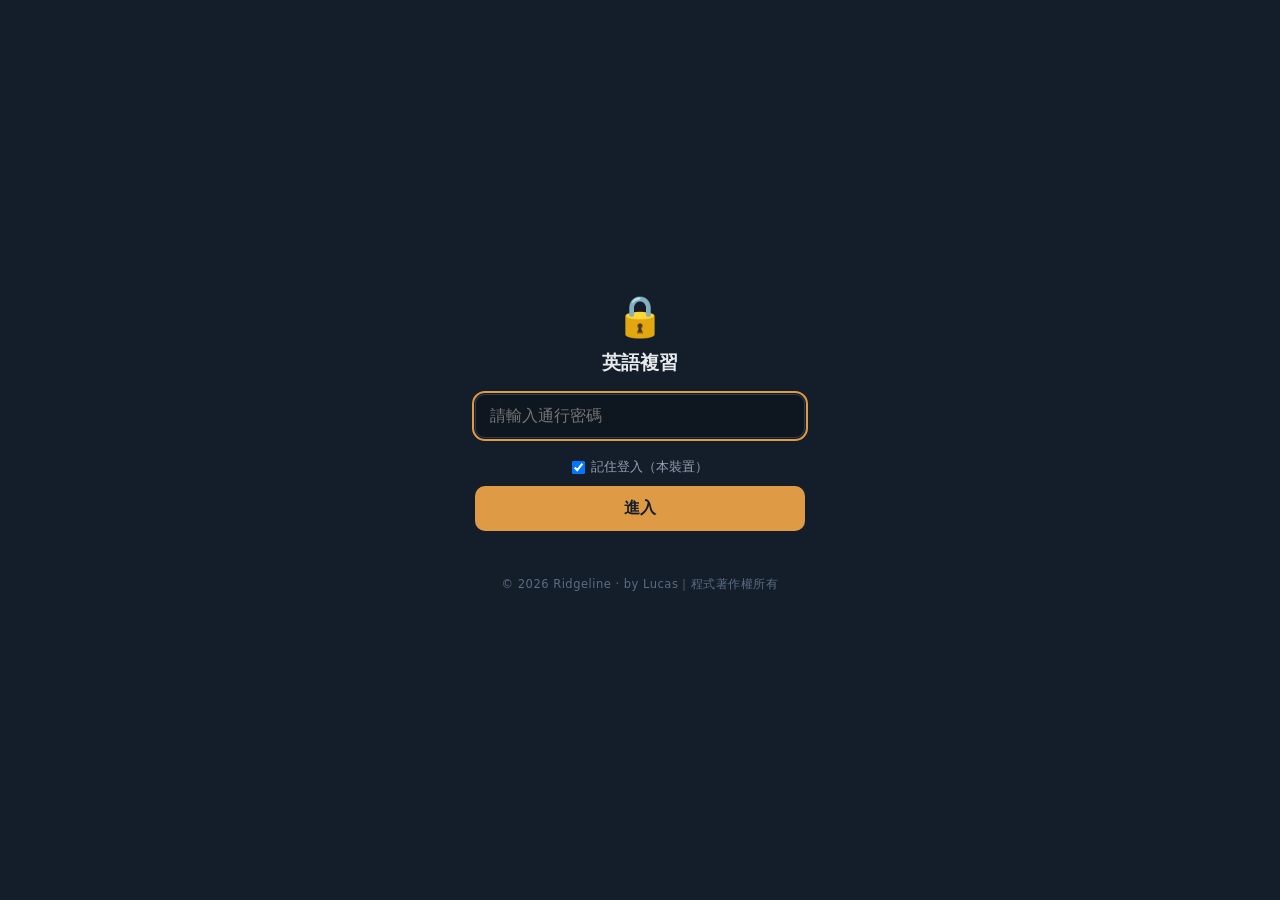
==== commit d4bd71db: "deploy 918_english-phrases from monorepo e69797f1ad530f7ab318175436eb5249f914cf2b" ====
--- a/index.html
+++ b/index.html
@@ -44,14 +44,15 @@
   <label class="rm"><input type="checkbox" id="rm" checked>記住登入（本裝置）</label>
   <button id="go">進入</button>
   <p class="err" id="err"></p>
-  <p class="brand">© 2026 Ridgeline · by Lucas｜版權所有</p>
+  <p class="brand">© 2026 Ridgeline · by Lucas｜程式著作權所有</p>
 </div>
 <script>
 /* 整支 App（含程式碼與 UI 字串）都在這坨密文裡。
    解鎖前這一頁不透露「內容是什麼、來自哪裡」（TELLS 驗收擋出版社/題庫名等內容線索）。
    品牌署名+版權例外（2026-08-18 起）：同網域本來就掛滿公開品牌作品，「誰做的」藏不住也不必藏，
-   缺版權宣告反而是識別/合規缺口——但署名行絕不可帶任何內容線索。 */
-window.__LOCK={"salt":"VMxCNl+aIbMG1HVe9DLrEQ==","iv":"VPkKftX8FnZOCK+m","ct":"D+gIsTM/fbEIQfkZpa2hYsVe3Lip6sr9BUafi7ZNyamaT5Sd0xjhgnrr4U5Hgs/hx3f0f/AIbzyeKgxT0OoOm8Zub4RJ3jdRDxuUJXjXyYednfLSgPWmmfK4hOdP3h/hS+rPczDP4XZedqe1mmOdtuI06utfRcZ85rE03fz30w0mvZK/UIZabqkonOxEinz8dp5lh9PG0iUf7fu0jeVdCo/qwDlEWq6kn288KDBXr8RazPnum4b7wLrCR/LjGVwM1P4q8VMZzAlaCkAhzR4fGXg03n6+MVt0HAeIQ1Bc/[base64]/+TFgcGpdM4z/klyYKTJpxabJB1DBPna8+2jwN+UbGxg9UxOKTDbrJuKCnUgOK5ot6NSy5a4ELIRh1Qrou/IWfHSDo0plP5rgZM1nTO2NpXjGOhCjCyeJp9b9ktWu7w65IQ2bEir0MO2zFtB53LYmw5qvqPyTY9h2YT9i1ZAAy21JeM+KwXe31LGonynj2Ll5XHkLPm5O8TCpFeTWJHdWIpmk/ZfX0IeP8W//zuswURGf+9w0+QNQSTYjQH35gQEXH/54eslUXJGFz1SG0Fm8a1ToUU1QwDchBfHb682VC7p2+rd9UB/hv2GAfDRTg0QQRrvN55MGMDzskhdIqWhvGjLm3TUJgkzvk3FhA3Tfn6aEZtTaMjx+A72VFSO/ssNwigIzq/TrLVrQrfEi5wqmN/[base64]/VBXFnAtGch7fXxPhXtAq0T4Zp9onMTegpXRlPEEqUXNOQelH76K5w6T454LbPfBVQgrtSBF4vFKQ4k7Cm1wGt6ET9gxDyorGMnWXOoTMjRhi9TFvfmGMQxMY/dI0g6tkKnkA0/XlEgB2vsXAhurd9np/By1gpnI5QYvoyRexFcz25FytUeJSZKINA05oJRfesEUpylLboNqSKcxbLzeZh/w7dRwIOmkOyN0xWOWmEeOgle8Yf+KhO++K+S9qDE65X10nM4D9Ea0bNoVk/fJAjZtU1yGyJJGuwGq64S9p7yxt4qb4PJ+0NMVTHTolP7dLzq5VrHXKCZ2VaWb698AZ2Tfw7G/JkTOGYR7XPGF0QaxWO4ztdDwb3GXz2NGAv4AW5R4OYZl0kLSlxz455mCOao9H4tFq5EWwrYrbHwVTb7TRKmOor6u8EaJLtp94HaqiGxQnuOrdZ6/tzfz4dgW7/yW8XnYXL2meoCfkOJXRK6uRf1HeCQGVAfQoJuhWB2vSskdxYNRJVgSCkCpRLAqp9e41QwK9DdhZ7/C7elNZaddEmtjSFd9KtflIliWhB021WgzVImqVTWAGhEbrrYT/p30fM1N9U1PN707uINEREmNIlWOea0M/xNDezXwEy5NjahGOx82Q3xwAlIPOUCn9oSXn19/kDeXXq5Zbie++YMDLYepYdl+cFJ6IMy1PUf5gxYWBT4N4WyIPfURzA/pmoDbmO4CoMQVSjPmd5oHXsyyFyx6/2WgVKIVEPDlJjUSJSrSTFl5O0zWfESmHmpLeTjgbM18DdGtMbowMnT/6sGK/[base64]/Tdj26epgSknDJQcwv/dwefVVghe57NzReMvpv+KLbLo4l3r/I4isbK5GAAjERHnaA5Ozz1FgryQHuP2DG+bxzo4ytvDn0j1CYAODNfRbM1PHeunn4xQQZphfbURGGstRvvm4/+2uhklQ+n3xnja4SgdqFtgauu1WgYUG9J6s3YCEdlUaq4CRBzICShnX7bOq3WdNtZORlSHPqpsPuZFL395Zd1335SPL0L6UiG14k/a8FUCLC4bt/XRbArwZbJANOZTKSydJoAIsI7nK3cXWJS/ATrhKwT59IG/QPMFhLZZ+6USlhuVn2q/peyq2n1qtd1n3o1nAnygK2K+SoWqCOtp9gP6rYf77CEu3z2nJ8H90SyUvJ6MS4Y4pCV9GlOQLLU1LQbZ/cD0fLZynRle1BilkBoV3saxO44hSzNu0OPA9LpUjASpwvFs37cLK3F5uusTJiO+6+9m96CkQD3HIL87oJr38PveJLQmvizXjKWxAbDPrGLIAjswbe4vh9pY1kIE/B8psmBBybFUPLo6Ve5iYjjjcxsbZdCgZkmEaJsZTK9vn7/hdlJ7kvbwqBt9hnkuCz/9o7x2F1oTcEMJD3Wo1OckW0SAd9ZeIijQPi0zplsww6E/OUPiAYWGzfErfdETpHSwgwPOQpPjzow3cb0PQc17+P4Y75kjeXzmFSvDpdgER+9qEDDQep0MGyDwJXlABmB2yMC/s0F79p9YBeokWPy24mGxbJ4xL+Vpp1OZ9P4p6Sn89gffwc9q4FdlQxarWCI/gAb/qk56UwzkheYRQRwSXehO8HoxKvlZfb/K6gNbvPuimsgiocmJjAZqhwKC9l++nleJWh0yvr67wHazaLPGBHkP+j/R9UQvwPajq6qBT0ONpcslVne5xst1Sez7IwAnocgiQ4h7R7TxSZqLvSTRcmokeriskLk4Yg0CaBHl7KvjjOaDLvpNuPiXC6Nb3xYU4ihub/JoERmuTC+0opE0WBQAn3VQvVN1W3uF8rQf9Pk2vgSVO85SCgh9SDMM9pbglbvmJBCXEUiMFS5CiA3A6pIJJKW+lgK8c6O7TyaJITX6ELMyuW2r3116380T3NBLTVO4vTfaJu35GnwNk/2DkFpV+oyOPRJLo3YPqajOAiv+tEVd0UwfV8D7fTH4nvzVtAPGTCApKJJmxIP2m5ZMPNtc77lJkPWj/cRiL0JWswk109m++HPOKvo2QocXwB0MbnJhTo4tYL+DgaZ3cpvQeNBtUY0kVWc3cXmRNy5xImyvxzv8if5poXuIEKrSYv0SJLekqnZiT2/QsVgpN6/X+cgHVuMLDSJM2twwmAxPWuXDanDAXWw/Sisr+yIfMR2I0sIhuhGQePSAd9RWa9qYWBoGZ20b6t8YQRkETcPZ6vWMomdF+Ydpf7tTP/WHr/ZOVbLlYraFzU9yG2VYmbHpiSFqV7tzx96Zzcv2dWsc1RbQF3WXLAx5sUp2x6OlNVX3dLB2jiSOynp23oNJPkohDxcYVfzbA0uGVlp8fRkuiccsnBfvB0mkZmXsBDd1oxUdHLGFjsSK0eYt6tFS/[base64]/MeHoxlGh68skyJpBBZCobSJKyVH5CTmHyxw0JN5HaAfJONZP+DplWRxSpnCe4JPKkIVQHVdKyowXp/oq+Ke1I0QEmm4NvptdFlw6z7UMegjEIThBcGdJJPU7kLnXNPxkdAKYjA0ucmjt7a+qluM4DnzrO70e3mohwIxdBCSqAeGaSpqTpSnzgesA9BkOoarIUEy7Z1s2kp+VVsiILzL+vjZLBPM2bbdLXQpstcUN1gX/Ha9QispWsmn/HVqpF389bh5Mnncr9W9M3kT4Senu13h89TvOQPeyij+yS+iib18x1MAheelwPlDFfhIDX8wWV0Q3zmuD6CU8S1gowehETRyibTOCRhu4xayFTuo9SGbBrsEq5Q5ApstpviBPkw/qi6yL79kYZsYg+G9jK1fZX6SNcehOzap/[base64]/1HERGtJ2+PgFRNtDK7PXvYDF1WuEpv9xuzJQ4TKXzfVBEcTqCv8t7FdKelX5qJRKi+y2C+khS+RYfoiBEiDIanJ5/0wVUmH/Qv4efoQcuhUgePTjXxGqh5fWVVnpu6wzQVIRKwSQdWQeobxn0XEjvoKkcdNmYvQaGKCG6cEOwNjcI/[base64]/OBJOYokdeQA4L4HeRUfTud0oJQLmIxfQVEscj+41fksiSufhSahgEhymw0rlGqC7Vp8NPZFqGJcueTs2QPEWHl5qIdbLZv9VO2j7jsKC0HuVVC8NWPL8LYVc0vT4RcLrvmoIbrCtuart1+ewXyGJZuJ+7dFXxRWLWHU1xltyrCAuvsSTc5PHOv4NUIE/gabHugI5CIrY+0ypm4eQUMQT728vT34YZxuAb/PrkQgn3WxngDTn2Zojwr4klkgfY+3sOpORLHrqLqDrW3kx4ZRKn+FGJFwoYYHmxvVtpJCJooOIUGTIA82WAN5hifz41pYokZMmvCyph8wcf0KNSl1fRUdfgthwLQfUVF3x3YnfB2Wxv6giG6iuVguckHXbwZE+/yQG/kdUg44LRXvfNKievfPHIYTuvm0LNrIpN8PuRcQh1yXYBz09fDsVG+4K5WizSUD3pQgewq5h7NmBYS+B/iVNTPY0VnHmVj96Gd/3Mz0VlXv0xOxwbkNwxtKmFb39xiaIQQ2Z1FXBhBP1/djpPyAgeRm64koYckpkvtotXVGp4C5MnAmxj/yyB/YflKnxChC6cO7tUJ7ZoBUJkMSCZrlWoNwtAN8+c3X3+R/IaoPdStxGyPN1vCgkz5LFO316f7P+uXGRusF34p8sPYE7LlNCpNiofKTNL2DPHJ9AuFu2Y8MiUcXdTBBzm1/bvZP67Xu4q8KEYjmZDgLh3seyVhC+PUaWier+12+6rdFEe4NIwwnWUn6bV2YHK9WrIiqxjvuHv7dOSuSxxaIMe8cCZaLIfSVH/q3rj+5FCTIefr6hx45890OWuNkXkKj+9gPhdAxDymJDAZyIggdM6p+FFm2AWgDvJ49vSwiIWb/rtdNdh7SWApUovNdpNRmWj5G9+gAaBWmR8ztm/FSoGICoCzCe+st/ly8SdKCkZ4jPxF+2Ylo1mPdXh6B6wpNxKRBknzpUVAS6k9hBRlAX3LVmL3hDHizTr8O9b6gwHt9kocuum2eXgWbIxXR+uvXIabRl6f68MiwRaNxcFVXG1Jcv0gFTJCK6H60f1/7Sb+rPmaDm4PdFXhQ5l02j6YTkzo0vGroFjRC9s2nSIaWlsCWHua0pxkZr2IE9jJaoUwfPzfWc2kHsc4XSxdWW1l1LE3zPQZ5oS9OHPLLBriqi/w8c8CVLIVPMeTIsi5aWz4M79r1jDxMLSdMzpxPIPJxP7qbQ5T8WJludZG9+N//wm/0fznH7ORIH8HSbPhp+Vs5gguUbeNyWSAZoiW5XzL8p5zgeGYavxPodqwYJUBJNkofteosT0QY9kqMiCEulxTh0msrvZWof/2t6rEzegNx9cxS6WOFVHpGbL2m0B81WV6m9LrOc2U0Df49sHvTz0veP6TlSmvQboofv8gwqdUT783zzWhCNndYSUJ47WQMINMNEy/[base64]/8Wn1B9J4toYtgAPc4fuUhvr5LV8tbSbitfRYnZik2Kg4wyq7Kk9U8zlplPN7PTZCNUgOYGLRqYk546koxbjNrpI2HfksuFP8/[base64]/MJDbgJsj4Q7iMElzKiUq1GsCrTUcE/pf1SZdXyIfbQ+IiIEYMbJa3ywrDZxQ8xC+tgwjqL625TFYtQEqtTS7H6YmvXVBUBHiyL+H2Zg8OzCon/[base64]/CYk81a8wDSUOKWVOyqLIUkB2jf6ifdI3dL+uwrb9NoWp3OQib4HXz4nJyYm8VbAVuFwWo+w30Glk/[base64]/G7r8ftsn+bRyaF9tlDsYOGohWvj2Wg7rypTkXjAsXzsNOri4X5DWO6VBFZE8Jtf6UKtI/TR3SRcpSF9YntdXOeXKHweJu+tDMyv8J7KzAH71Jus1JCnbwXv7p1SldpPwjlnfhOKJHRBwhc6Xrhty39wfvUWIpNf01Znx6qKXI5LUW9bkdXCk12e8li4iDKne6RdRHhIUO9pkslTrDIOTmDOfFxPeLnhBWc+cYGSLudHWTTB/COFKF1leUdIx4qr4NQrvZW9UX+pVpj1fAkx4qHm+VUswULIExxZm3WwX0GOgLzOOZmbBvF/PlAA6vMqMErqjeMEzmLRDAyJk+pa41E1LP03GyGqmVUCM6nPCozI+e6nuQ2YvFCWB5LhJRKg/IX4gIHiO05KxQlwFhVKvZnsZ5G/zSqPSAJOndM17MYY3fGUCqVlHQiZ5jLkeUK/IlCXqivreUSGLsg3mfdjhB8IgAOSUrtAYsfis6qeKb650yk/TtbLuZkYN2kRGGSHDb06lEsnxj0KvSNqORtWPZwhpINgZWFUKPdNRXVjC2Nm+dIWnm0j96XvgIe0jP+ozGw8XHrX1Vr1/PGq0uaEMhGrDrOM9x1IZvIjeMTIwBm0ZiACteO4uvFdAfdBrkNwTn0oL4G7m8qbMUxhf9w71wv+puDhcgUAyAMz4sz+I/kdjhjBRls3jsjwFlDPzzUPvbJZ1qdZ89R1TI66RzFpkunzpAU4ThrQbOxT9tO2E9jQu3W8jRZY0kKGkwbTjjaB6/0hGgsSwjMSJgFB5xdPBLy1Yzb80vfBg8MOFLgYHG7l4sarBFaZ1sJK1/XfN7rn5SWRjn3RIDhslD/UYfzeKgdF6M7SjSYXhUm0ECOvgqoS9PYiKtMMHmUEidLz8w9dnK58v9nWdHM1hUsn0vekbR5Lx2sgNAVf4RRCfwLuHwN95iK6zC/bGlVCC+7ls+/UwHnhVwJU/dcpbjA5YY/79L6VyWSpDwjWSN5Bz7c2A1LMdrR0t915JlsNaymNbst1aRA4VrDXGzNcg1Ohkwqchy7YXmxX0TIywPWfMamB6IzrQze/KZYIm91bIO64JGx1rJD9fDAJBnxvmeZgIek9MT8sxaA5GGbXR6aQEwb5VWJ7lOnSDb5yNr1DxqpPPobwOme4T69Q2wGdw2nETGAxK9Xr+hmh0Z2vAIL/gai27ceYWnuhrSeLTsnJwcIpXqDMTEFoOC7JORUzWsSymtNxiATXRSfDEbfUjE9JIn3t2ULhfaSv80m8IHbITtHtFrhCzg4uCvF68jURDdvjsaxH8qrMngBWtQ0K3abxLgiF8STgGYhEtYLq2cu49E42vTjZ9/KCiiVsy+vxGczFb1tRk+2dLk0m5y0tbK8M82DueUoJXWu6Tq/0tX8JliOWiFTmTQWcIZ/8GnPQCIwlu7EgBGa8+lCztmWr/SV1rt/WU/5gbUKfr+ThPzD2dY5aN4sFCbUXc8X5dN/SWUfAjnpDWMM93qlFav+L+ThhC+Bq7RprdTns+IeM2y1w3KUJrPr5pYsbKUPuCjpPLlIXAH/NOuZhlaBrBYSJyvsM+GNKdPci1GuDaGGRMDEHu68talURqTF/LenZ//lBTZfngRev/+s3bqOYXPNbacbK35Hdw/iHbtjReY97TrWoibNFhrSz6LKvg3MnIqKN80Clsz+TtmkohscLIwANo8Qjcczrm030/hSDTxRpLZFMaBcBPW2CLRM9jD9DA4WhGW0AVoKN0JMQrv82zvI7Wg5RmZxsivMga4VgonwVLvubfEMhaK+L4eqCW6LUbHpTja5v+7Iy0zAtrNNsJ8Na1ShowaAF06Sg4nhh38z/4pHnA1TDUWpoEA2Um1VKdXkdQpOoNrXJo0Up0vJmbMPMGF/bC+Lq+TB6e1Yx+yZRwhppL50yjY8uTiGAptC8uFy2l7AGNo1yWWgl+RbqDWGZ0G3hPLxlQAgb72Ftrp6DY6ey1bymrBUxdV+rbQQRCRqEVkge4VoM8LTxZWTfzb0pF6ELiEPOxRy94lXwUD0lvxVhA2p3+4kDxO/3wABMvqnEl99okM9/rVw4k4jpvQgkmjrGVg+xvvdsEeN9iGkT3tR7GI2U1oPk/YqnGVIy5xd2kwxVROTssvZb1Wch6pUe2+Fnl2jZ/JBTCiFS7YOPy7eW1rE6u8xDxFvECwFM64rOXtIerwhOW37S5U4m6i6SaPZnfusaoHlPmr90WiqtObJHb0hSdyLlF92gFwImPUmdDlldELjQ1jw2+vnwbEvTY++oPtrc8eVLTPdaGZtAYt5uXYe25Xsquwio89/4spiJbDjLcQxApe5J1bu8J7FqbdlKzUBlSKbOF6yJrY1dgzwZqfuQ/2KbDclQuww8KeEM1lOEjyCVnaAvYrlVig7AAMLbUYRlhV75EzKSG4n+VQBeyUWihjmoevQFNsTUUmHkaUgOP+bVkqWK1a91PcfZFLYolYSxhy3HfSV9OpN76p+3zIrdxBE0VvvMRuuwTWlr+zVBnBZep7mx+CACTEf7oGIDXahOLedfPL//nK6CI40ZjNUtP9gsg4M7m7EFP6ooCZO2TFHwasZBOr/rxmfCje9T+PkT6QMImZrLaYgogjRxGrUXi0sg74DMgaEwPXtjXaEWfUpBXws5zh06hRIIlX+Fcvg8To40BnVf9gNNzVAaGeWmZGU/5qxQDQ4hha31nj8FUF/BVajPaGE2Dc0n47KFL9eZRGCOTXc2feiXi67rXqE/JUZ9sgHnIfRqryLLY+tBwHiUCiQI3+pwsgwHvZjgyd/8AvOSgKYLHuUC7H7nB10ULi2Q8fxi5JmsU2gYtJU7vjDMbXo7q0+4kPgsYy//2CLwfTIygZ/soO1m9xrIOGKn9cYDTMV78vj3um09wnScYhEWmCLocyRg+sEPMbUUOXFgE9UnkB7pkVrvCfgu0wzcOHq/zb65psV65h8bHu6ypxy085hFbdwkZwKs0YmkAZRqVm5RxOIvuz91cuysQQPmrBoL+Ew/6XRCSr2mckmoeK41WyRGFIaGWvnkK/5ROaFlEP3MhNopTGGMQX146ahfSETykZamKCeextDTv51qdX826o0s1RgySjOh9YCSKuj9lEQ1X7s6zDN+zERVuAnsXNk9/F71p5IdZ6CLl9+Ek2FVfpboXknAwiTKf3pd8gpoEC8GqTwXlEnOLOwaHo9PxNHplc52y88+P/B6MNQwJmQS2Csyqndj8mV1HuUmAj5UAdlrG7gZQH0eXLqwsFu1Jwj9gz/dqmZYcoqeE+lJD0knpcfaKsCVYMiAEljaGugQzkDawhx9AB+cohVq3m+Hx/AZCDWDmDxbApJU0fYaDRV9iPQDYO5gpAHxZQrlzJ2al7YoNV51ZfBh4xcewx2GiwthB3JI8vY2o1mHgILTGGE0Tu90cSVp9GMiFRutlnM+p3WjHrVPbM+Gmxfa7jnXm6NXxiWGOIA/lM+EenSYGr7uzEmNngZkRLUvXOaMj/mLcRwMpXvGInbPK9BSDXmyl90K5I5mcfNlZYgF2F0XUrZDbWIwQgXGFKiiYNtULrIId238OJDc53VpdhewrGoMhuOJZxAYCzfBRrLO5B9btFyysGWYKTgAGBAb4zRt4zXKwnz0Oh/BhFfb62amBPdCw+S2kZVC3hjkykuY8kvR3g9zyMWFf2InY/YInbO8U50TRU7HSQzULwVxS+ALRSZ7TERoL8fzYXMYzDSHF5xJyG5/i2boPVgzg0zHxmKi8MmJz8Kw0Y2b2788pI56sEBvM4G8CPz3viDDjuvQ9Z14NVC1ccVoTodERXLE3MaE5PCCOEk9GAETQh1SeGiFzWP66gdKnYhp0H07pmuVmfwZco7chYaTkmds7nfoae/p3fr97xyYlPzKygqG56FuMtHnnmG4fDhnYPccZU1VL/kA8OlL6xJbZ1chr8QQfqsneSaIlnrJuKRPYDZymbv1q8ugHzzAV5TqnjpXoJCn6NWdb4I15EpwpOYbKS9BDRZOg1ZDwslH4gAqEBjFMSecOrweyt3tpRRsrdWHSpkHPSqa2BbdzK5j3J5Ya8hmL5viplunVSf7V+AYoePiNWtQZQg7WVz1luU59c4MVdupL/35F4jyKvgsZxyY05xQ/oh74ALxmlpXbzddU0agYJcUTu/dqBUa6Fua5RgbhLL8xghH2c4ZWm2zjxnFRfrgCwXrXRjo7jvD1oVsaXmWUVMKMbPuJkqU/yd+IN4J6XRpQ+NsqFqQTr/FVD+fU4YvHn4X12IaXByS/xO7LpW5VdNz00VxY4zpHMQ+0ktCp9nVTujVXT9KpCdprfaVEu/jIULRcANRIrsPlmM9PyWle2A4gLeWIojUotHfIRojd8/zY8YWt5sT4/troxTBUq1ZtPTeL0d+APlqlmkUQnsZV0LvIs1fNgYTrdqoVbSZLK1ObSFqri5EJl33q9E4xduFbE4/UfFyGtxbfIRH8oxOGyrsJuns9U+Uz8iz5P7BrIf5GR8NvjNyxW+B/AHiE0RDCz79y+/WYZiMhM0AYSIlUqm7R0OpP9lbMUVSfa5g77FgvDg0iJQbMS4xoQvdq1xgqkgXyV8/+ARzbRWnMIoWE0Z2fr/fdo2am6A4otXutn2eLSkO7dBQLLt8N/r0uXmWRAYK/cCe+1mA6STCunOQWhKM5XTVoiOUv0i9XWLCa1vOUDCtbRiraR56ywN3wQAlySsoL+ui81/ABusroGBsDqheMSNPB/w6VhrVPooBw5soszUwgPyyXwmA6p+X/0IMpKPeroptYPncvcBONnmFt92EqXZ56cSI9TLKS609VkKO0oyvp4Lqu36ylJObhYqYTQXKPAz/4/[base64]/rUSqtOSpm0frc1xHyNuUZS/ZVl3Q5owpRyunuvsZLv8vQ3z2yHq4RyO79EYMOk9QXVif6YphBIc5goVJur8ebLy/[base64]/NZ2UCMfwuHTkZONNHL549llex4L6im+HieNfwfSQ2oXSY4mTfHZuLTDGWIl+9YCIdf5L9RV7pz78LrbqwdaTXP0jb8g3r2nLlFGgPVbmHWbHh0C0iTFV7OH9Ohm3GX5Y/sYz4vd1mnvsMggIQlYNrPuNSCj3ta1BdEXTQzbE4nmQCVYNE8sdDNEQvPIEJY37AdC8YEApavNfhfEm6mKLNELI+q2rfZDlGvou7xGCyjTmUqOIaokGgEBIGTIrQ+8wfKtQOdGF8P1Z4fVqdkC8YfP/cVREh1s9dp8F3l//cYBaLX5xBoKFglCoEcahGYdgr5A3im2cLLuYK+5HxJr9VJ/zpjOcMp8cYcliHkGL+g91701TCVK8cPHLacr2gJDh9LvAEEncCAcRPZQsQ1i/Pmq/TpBwwul8mvT1i4vtqZnU67AUlSWFqGqFydzZ1/I3RXKuJZFrwCOtMt8ZZ6fKtR6VAI6SB/fZKgm1q1Cs8GBgoXPlgkDQO67GgK4v6MJg+TVmtoWfcRnrYBKEVuCFy9n3HwgXp/3tI0TKeSI7lM452gGBTUoHv6uOqsQ4vBsz6HymWMh4wCoEenl9PkwqPrnLgy3O17k2xyjMb3k+zdjtFnP5hy347sijgNOS+LRckEGdc/7/f9ia/wZ6JSzqtqHEIzAols5kFw4rfjvem5TVkts7aNXGNVWqTSIvVysVEfYrIm9T7NvhN2QAcCkjSAiL2Xy9bDNXwuK6F7wAi7ryUhqSDujIG3C1Psa1l3DkwAr/7zWVoSTiKt2BsOFUDWE3s1q0xuxxiF9jB0e1oGO+AEJzE32pZaUI8w0OmL/KR5Ab4Z0kmSTWW/bvN8TUBEWiebbuMt1oa7XYBJPrCCyQ5zbMhx3QzQAhvTl4O5m3o8IrNkXqrxm1h4/p4bWohMpT7+knfmephORgIjpDVK1tlI94d6PIDgifOh+JEz1RHDUtPI2oMhuC9uvC3/d67eJD+rEpiLzFrj9vfRDDMePQ+ckubeXEmThyIHiS2El/dBIpkOi3bT9iZFL0J24I6F/EX1I1FZHhWxVouDoQ8MvtfFwMj8GY/7mnHJC7vZEu6/+9+r0pcokbDxtuh0dJ0o32Ys+izdoxpoLA7cu8A/SNNC0XvkffrnwkrvhbRmGv1KU+tgYiQIe6f5bpwr1hc6hHZ6R0MGIsWlt297T4mHsSXTbKGLxWpJ0asWmEhMQNfxQD0BytCJ4yr0lZ9N/XDIBkiZpSCXQ7wADfXxntLAW0h5hSMvX0H+UGvRon9hCKZ46GOXqrhjWKkDvT80SNB0WEvUHn3JxQphJN1Q+3x1FFPo5v24biu/fu+Y0Q8A9DnNTjiLYPAkAlUi/AFZr6QfMCH9qbdkAaVAPphpIr3Ol/4TK8GyCjAG2N89At/nXwZuKkRNxt49K4kyVJTNiHjyNyK4Gv1nGG/raBeQpJr1rRf6WwIPcKAtc2cjJ/lCVHG3U3o6JGtEQeHsK6poHBXqKt0s2Pzj3G8NZAue1/RPP7PEoITJUsJlO11zOu+DV6nDviO1IdWpBUi7rpHD0F06yH9NTA+PndH3vHQn7C6l6KNjsrDkcZMjRgd/XlJKiilxKP4pK/A42ffrCb5SVJXGx9N5UcRmbvw/gR34hVYU3P+BhfFjYqZ3rHiMmWGEYEWsZY5sJXMWgjuDkClNImkQDB+/4JWMZ2hOLi2WhF4l7S2+fbhsO3UtyomHBiBC5nnOlAH43GWOF+VdC1X1PqwGxFnhKlu7A7gAGPWfjMNoWiFTrjc2bRhpLcWM3uFfEfnT0qLcPiT6soB6VIfhIqLnd5/dCoZh5MJnds74EJRRAD3OtX2kqEjxqH+SGAtUDbpFHR2pgNmVo/EItPIDba7g0Z3R8qinmap6ZYcD22dOxvz45EET07AV4RF8M/+zUemgaSZFjAN79oX0/GLJRuSIB2T66voCzSEOktg5rAZCA8lPzkoTNSzSpgQwdlvN0bQHeIfZ/SxC+AhRTt4wH5NSy5VrvwsatxR/SiV8UPn/uxgba1k/qEOYg8HLmc5HSblWn0Mb0YrVItwU/54TEsWM3xPJA2lSgkce02KIJ8XcDsj1IBuEmwTtj+1Sw4P/CgqIUqjtBWMUHZipGUGsojc6iVupTe5IZEFpSqf54Ao6+AGRgDHrMBq69vOPy/r8G6fmpXgQmWxC+L2ZPnk248wGRJLXOYRpgmg871FzxrkkTAFyOHaQjcm+4N2covjFPDrkeZzDvCJkqgrJcmRZnuyig+Jfb45cRTM300wYi5rc9NjLZ8iqEsZriFdnT6lUWDAonbgw6kbPENRrivL3D1Zknmx/NK5G/aL9r0vmpEtSH8RrMdmPy28R0n3DZpof+sAXFUeD5Xk1GHRrVJzEy208cHI/LRENE9EtznCRPZfL3va94BWYgmAAD/hmle1c1J6NA/iyzohpZJr4y5cvHeEC6r9l3khLCAFbzS5f2a2pY+hoqJJZQCiu2w0SeyeRAnhMD2xo1wGI1npUyAX/Zg7mfo9NAR8e9lG/tPNcvA4ni1yn7IgQZzQHKDLXyJfR3JsavH95HugkQl5ki16cHDgRgdIdS4KjlaPXxKv3rtb/0fU7vGH+mCM/qhNpmgbyakD1h48IurBY90kAW5OfeIYVH/IlcjaFaA9SPPFlqLd34Sw/ID2QZbwPoJSRDdsu+6NOgPsuaaiu6OwoeuK6XzVi6/CD9lz9eMjTKNG67uoJlqFjKaMKtYL8attOHWcXg8laZy1V5pA6eRHXwYZht/VmxjBABF+IDcyoF/friogBIMTsW6MHNMJFsY1xBln1KrDms32dZV9UQKYx+PwJFLMGGsOGxyvL9Q9IHNulcRuf6EEd2Vnzr+KefR45DGeFHu4CRQy6Ka+B4+jDcR69jXoJPlfihArhHGeSJnwEXfVY7fGBzUInuo4117IsOBtyLPCg+xj9QM2/8r4Rr9RmX2PbAx2rw0sjRlpHLCDF6iCD1WKgr6OvfQGCmVc/HCyoryetJ9smdsHOErZMkS1nV5Ci/YwuMVltWo5U1dzAHZViF3nQhwkGUlBKqB/UAX0UP8tE63oqiWp+bMqov6ne03tiLV19ycHPoZ3iK1yFsU7bVcBaIXaQLgNnfiKGYLxw05N3K9/sHJC1As3qJsKCliJZatoBdJ9XPtIoMGbOhOfijfRSZdzwYE6LZWdBQQ9kEYvhJn6HexWWqRQqRiS3fQ9j04YoAMmf/NpuSnWjl19VnA25MB9Pjwl34qe71hYnasb7QR0k0Am/LAYehJjkWmgG8OoUzyCwrCKTcVcx/qXyoBoI5Wfwa8ejS/dJCZbJvBUqfH1aaleTRDdXDiAd072fR4yJoT0RGNnQ9I5VuyJE9y5Gxamml8+dquEDmuF+3de59iszVYdV2sAFoL74pRmeSpx3M5Y5W/+l4J/WK2BJ5eEjPpwucYkfoArlwrxJAzxNf71ysczyydyItUZViScXR4aq4dG3a3rM86f9EetG974WoNVWp/vB2MRdz2cXPqAAwwuMiT8x1FT3zqrUf7U8GgT0FfSyAS37ZZ2ij6ZMqB+XP3w8xDYzojC074dxc7vhCklzVs2VeedzyFt5nj3+gE1iounBW0mmIlL7bLCvp+Cb2UJWn4317g/rHmWjAeEn6OUZCT+Gfah6moRMLWJzfCx8AeBukJ9qEubSN2qsjxBI1ZZGoeHHkraluBZRv+DQvJm0AEQdPFaXDC42gUE5zw9g/MhL34ldOdtQj3sQn8kURnRhQkWWzcVDOTQA1Qpp6Ej6AChPMQA59DfdkbMikNGfgtdHMyIOfLO1NyKqd3xHea2PecA1DXDvPkXi/9YUY4pKQ5ceMdPpi6ODAWyaMhqEDYOKAB/5hNNVvH7vPUiR4irsHROyjgjvpMHnKXLVl+3mGjdE1IEmxKq4GraK96NJKQ9dgZ5+UCdOL4ZT8kd6bwIUAFgBhdY0+ydhrgHDVKYBEImscG7bafaykyvENMWIkgGNucZKDtj+u1rYeaivF5Djg80jkjcn/hZD8zaUe7rc6cYaq9zsc2BkEP9yxTVVeuvDOJI+58y7KLln4Hf+yPZCsdaNTSkO7e04obPnlA6x3RLeS6qKC8yU/NT023zKnjnAkk7HukHH/Abna9NmL75qqhVNFO1TOaIzd/[base64]/NEKD+500wKSwcWOrpiy419AJIu9G5qHtPOPFjzZfzTtwpIKoW4bNEJOg6MJZ4/pv4hlGdAhP//JUCe3V0AK555wtrPr+fZ5xpLJiUFZOQV8Jb2IzBItePw9K5CywA6eLFo2CQLlYXgc9ZTm+XTGin3BS8MUJ39a43Xjae+erBjK3SuMQx4HQfb3lQivWkP4HXS6kb3T1ifnPmH+rJFcwUcfq1QG/g0pLQPzMpTSYaammndcSB9WAz1TBQqnFeoAq3MzEHmyjQ9YVeII88xpt9wxoIrWAyP3/KHHnAroSPrBNO3WUJ5AeoXo83oD/a+PnQcxdx7Bg14WdYQVlnGyae9JvYmvcBc9dI3FbsUAphBczxZ99zr3VNqpILjuAa+m25fxd/O6PWYXb/B9Swagmwp4mfjpIa4Lmy/wejqkyO9RfDVt7/Z20m4RfXiucjIRAnfEcc6iZXjzKlD1p4PG3SkuX+KE3x0B9BHVwWfe9Ho1dVuUwXR7ojukLZY1AdLKMjxgLMS2M7fu/[base64]/SLcMHiXS7t1y0gsZp0s8wsCR21XFdKJe5cyXtj7SCkGp8YzTmA+XzlTNkr9VfY8c9iOP5dui0pbfAyMmGXETQpgWFaEXsVqLFyP5Xh1SYkf3GD5mDw/+PzdjHXXsYDXYeoCDQZkgXgM7AYwBJLwxPYbAIElynbckQWAcSbX9+Kv9tu+0bkD7TwpcwLx1oL04Axyu5hYfxSy1GeN6Cux/0cIBoZy3ssREy7Xec4/KUoaKl6zzq/xDjCWviKfOy3B/CzPdkdaakQ2s97VEyLZZU6kSd4MjTIT4xxFGKQoSLrQrN1EMJFaHdk0p4aUcGIhfKGcvClKplrvxIJmFhB4R+7mAWOedp+O9FHemqq6J5tjaPM4buxfFxItBXrZT/1VMZRLNYxDSYfejbiBYBV/dSdmWNv7pKF8dcUvEFkwh3VoUDKxT5e6AnBm6uQrWEMKQ0cplSep4/qSzCOxqI96aSgwrgHd+vRJSuuUsOViMpouopGLNFL9yoUjqDJ9XI/W8ajos2SQ/y7FkBT8EdXX5+NjY76mGx1pm0Ucqm0evsULc3XwiAaFFGgiOJN7Rl8xOfz+qOu71VUdcO+FkN+zrL3JMBWsHK026KnD7KCALTEX3FkDEC+wrpT7EeJgSwA9/dp3X+DtIZ57c4+xGq0mG+hKg2YlmVQaFa+xpZSV36+5t4kM5/e7ji3Ug6o1ps9nfH8GKYCPm49hErEighjMh/CEcwsGxx87IPeo1r055pQenygqYfR7nhp5BkV1mJG88YvnIR/IVOAfkV/78wyYQLXWJJB1SarwBfsLfruvCefD3rxrMCWsnEx7zo8Juu4ViNbJctf82lDeP2JC2k5QAmCoJF37vIFiX3RQPXMSSRSAwzxOeSt0TMQoXS1QMMGW4tvaPVi9+SecQIrBxg8fwRqzOrPebW/CjZioMn2GohOx5qRmeNtOu68zJwxUGRRrpSuJ0vQs1xuw+eEmzYv6myY9gXcGqrskgaBM0y9qnqnK82sB7eE50hlb6LIOg2DRUKLXGLd5O6xLC/M5vV4EBYeJ1gt61PFegGgJualc0QII4PP5r6BuWMwRJPAVjo1YTLyW68OVyufCBCk28eIMLp/e2rfB6GUiMBKBCK2NGCa4KgKDUcbNj85UkiwNQsCqDwr1TkbawKukptVl01NpE8o5FO42v2OjJMQJ7Jql31Ivr1EWopdgnoApUZnqlhpJQmXQ3l/8eplcQMIbjA7qU6VO/pzgbJc/gmg6bVq0757K3fqIWMaRkqzeU0S1NcbCCe0h5cTaUz7Z90h9LaH6b93ra5Y2H6z/rCb6Zo8WvYbYRrxqcm9FF3ODWW/RcwteyIOLD7exCNsM8NGuR7oSynMW1fIVISnIosedCo9BtVhItZCKytBJILaJMcHsMjlHQ7AobTL3ZrfLb7O8woTtFZtmYRRT3zOgLjXU1UrsgTBvvMoa9+uU/mvxgyX1yL/VGn07TuyZ017MQevcZ3TmS7odRGyp861Kis0wrPzulT1kd7sOcpiRRS9Tn0EXCMkBT4G/MbzSuh1QmHIneAJK4bazv+2tNIR5Ya0RRZ+4v34u7HmU2HnLCMAGmkerOCycLnFan7EVQPNLfv2LW+El1PeOSxD5QDmaZV+Y3wk1hWEf6ryDhNgsxcvamP8UgIl2rfzVBx5cJTWzxG4smdzyfiegQDlxttDNVk0fUMf+dt1DHtHz7ZcF6Ojh3VU/UaTApeLugrua4u1pS69Uf9qoqbSJ63pLmaN2RFs5VdZKRB8UTDt+5tP1XJazZtkPtwhTFAm7/CQP0JdNkSDfGXgEQxdIrWXeDXqIeHqsg+NzJszO4U2ylQzkYsRnr1ExbWG67bvaLNxNK/F7Fu7Hva3quJwomByGNwb6/g07ylhvQpa42FYb5rK8ADSX/[base64]/bzoTblqxq1QJwGXAtGEG1rGxfvwVBDhYLdI5rL8R/S/c37QTpLeXRqel7EVbi04hOfZavs6LmfxF48m/bDJP7b6uHWPATFRFPmFgdngMlQvHtR7UQwy2EnfA+ivYKmOdqDEBcc+KY44OJP93ucklgyMMlub9A8EbYfnYN7AsRmTj87zFESug979aMVRMy04N9xzH746TXtN14fFjPzBQI8KurHZUo/6Zwekre4cCOHkqhGkZy6ykxO6pa2asfIVdxQobXOtNYq8idzFLJSc1kdMntKTWUPcZLZxPYjhs9/rlznHqQkcxJ5u9sTXP4ceNOZ0WBcjvA8lLGGBBtBgTb0bsmGtb04v2pqwlc4OQjDfj8+pOJ1BV7NrbDJLCfS/StQa0K5ysC+EzyIIUwZmpvEK3MCJeGRwa3A4YD5biK4zdFjK4SKwKELV3fiekX000RHRbPI0yXH2/DxtTQHWq8VfRhDinquLUtfjpLEVR9fXH8OefFmL1nzcCjNXcYB81X1Ne8MAXgcQ62c/wHXPih3XGBwcfdP+mU7TfEFMxcz8GntMnD10VvHBlphJG8dc1EwR13T4NZNr3Kirs/7pB8iGo5zMZaKsXV5gvLp/neoZrvdOfd1y80WiGve9mfyTl2iL5x2wc/kr3C8x0MJShV/i+U+9UxXavHTSLTEsQvZs5GKTFgFrDgJhAQ6Shdh4odLwUEyV9kPe9GoZAcedU7KGGVSgz0JgApy2gxuQ244GSMZkFOiSLkWQA+4cMUM3V9b2osfr/wnXCS/AEKn3XKSUuetr82jFlbIiRIqqZEvAhAKrwvG0TEPacrrV1WASA1NmeoJzkeeXVcYw2vyGQV+a1gJ8928/y8ggiXicym7HkxS7CYBIspvGNA9g59fOUSyhbjaiHgezyn1X4UdHj+cx4bZIi9x8GHjkXvU/CdnMPGbxeGRkj7UNDdFhS4MTQm8rUcFbj7LF+CLHcdSujQIZm4uCjkDNU4nR7HeziKq4T15Ivvc3mCi0VBfja5ry52ARFEynsInIqwz4SpF1+WhvI4BUWU0bQhssj/DpFz8WXcPJAPRRxUg1UhUWVveyBV2XKcFJCr7mRqrIzKBdNJFuolBvy7xf9UrhMn2xOM39FfXBvl3mLhoHFdmbz0187wNAAzeH91CikARMTpdbksohMuHs+Slxw/C3/Qlf2d3orpmjQ2/SfWALatiRuOXN610mWJge+90oLz+0VOrBhmlpDorokphfH0q76Vpwyoj8kYsltaTsgf97eak0G4fDmzHz7FXF8Z2tjtaX30jEdNb4hSp211J+iq9XohENcj2LlTL37BRnmDyopIm7FgIyhxXckINnnuG+uoyokZG546si9OAWwnKnzDH+nNCARBmPUN/dkqOy3jAWExsGAaIg4qQoW4+IiwDLHNZ3GMYAS/DUbdjCDdYWaNTZr+HYyZYT9t0+8JLVduG/8YI+Jejm8pSCYuiyonYTHWh2f0tyVqnQzy2epeSVDwnBJ9Thsyhh1mN2HpOw0tKBiSTHKDmCzAvAPbQBnfBrbLRWO6ja6GJQlLLKZKr801oFqQJiEH+Vi7t9ODdkhF5Wkxd/1JIEp22aKJYuwaGxjUpHBGpl1ogrKds1aoLGEXBBvvjodQbDggY8ckoO8fz0tMAoGj2iBlCfllvCIU7gCM03DJXUVQsY412pKDrdGIZFLmkg8+17HbNdbv6pFDbYvEnB4Kdk1kS6hOPlYbUdcpIFQ94A/VMQcPBlBCQuc77auWfaLDkIfnDIq2TgwMnzzB0QAnTjsWfncBIcUFYa3Tu6r9aOP6fq9Tjw3To7teJ8uQNXz+MBP8JaiYAUhPdqeQY5XBLkOpBNt6mOWeINthRar2dG6m18fN8KuIGaAWdu+oRg/puHNCpOWu+ATv0QgKgdNOgxl1UYcdJYYPU8rqf/27//QN1cCwkQHIO7WFvB0wdPV8AVFq17OposzHMOLpdQNklZJ7uvKtGz/ggX2TFpo5D0hBLWNQRrYk9wshRQJEeoDk5MwpHY+1KBGI1ZhEaqW83MeDoCLP8Lo4Oj/3IrsG4JK+FHIOhY0q21LudbPztQ5YWVQvbirhxCV6Il1KM4R1+B3K24ErXgBm9eL3qFEHxydnj7lJlXGWsOTKvdB6JvByWSALNKL6XD8QwRNsB8relHbskHQg8KgEacTRFAMVrasETAIN+UDEOHL+/UIgz/8RYOnDm6Ztch7mAyn3ZVNtxsNomIS8tGHJerCKjSoMtJi6BExATzEudYgLJNgQRihHVOC0GnKQEFpDjP0AAWT823I9kJ9oXB/yuEKjsB5NbIEaoy28UdEB/XfpFp8IqEOX/iDcRnxYs9LpBl2AF5+//IiqQL8BJ+GiFsdS/AdZgHA/V3GQOmpsHA4bTdAlgA9s3mGmNOpKxV/xgq0/neDE534mMWs/qKCE+tBlI34JemV6eRYy8+RPxo8GIrsSqCFpqD+7m5JcfIBOh/EE6jHZDL9RB14TRLUqpv0tJ9yGNMRko+iTz3povKWUUM+IPo4sdOb/+FWAiIrxcgZaQVtWNJgTFjJCwHtYi6G7rTzdt4Wd8vE8A1GtZQ6YYPF7aJfLKJn9DjmteO/hRgbrACTCs4u6yMA0wlPG2f8ZxrwIGraOwYhnDf0P3Tlge4LrRQmpPr4ToZseNBgaU8c3lzypet5M6J13V4v30Rd7C9L6oSWc0Gp42t2TxlFUkePh/1BpyA81mMNQ3haf4GaXiyaxDcZygCOepxWl2Twa1iPk/foSvS7r40zg7UgI2C2CxaLTjQ28ldzPQbrdtvyv3yyE7TJVfYHnq16bMepv4H8E2nTiwwPvL60NwQp7ZFU/lI5JxRIysxBZmRN8+xf4BMYHlytVebqh3yvuemYYogrvxEvBp86kCPrtCgMAxKL939+b9x3zgtmi8NRnO8pkSNIJoiCDbgsSc2IH92fbQfsxH2Sjkl7FixPj6mXl4pj3o63fkeIxGnn4UugXIy4/zt04mXApAzImgWH8hTk6EoXV6QvXIYb2Gnij/8oWVBSDBageMGctUcrE9mX7Y27v9M/n6flbRiN2z3p5evx9sVGP9JgjZIu2LI2rOJPtKBSJsNQKppd4iJ5V/sO2b4k33MZlw2jE5gJO/jDXQIkwLv+2j5qp0mRGVpLrZ7x5MZOEv+6XkOXbL5w1ac1Nz0zQUGTrbk/Jrc8ci+xsf/J2dHfLSEnvm7EmLDa+LMS3kcMzZ0qJEdpc3CzhbSDvGhZOXO0Jl6cWH5sPitAV8Jnc82nyAMN5JcVs9BjWJioc8ldkh1CJG16nIF1X1BN2fvGeo709uf8aFrriTCaaRoPihILNU7ET5SAIZy/Sh3vTx2YS180I5fhyikTlOt6sEn47OrcL0c++XaycBtkBdAQlsenaItYGiPtuPMMTr8a7BZVuUtDYfowRxhaxQBntNOF0CPSrlr3oR0myt6IQ7UqNsO2gaHeSdeSDtD7cgOUYb/4aHMEAFpCAQSotKIsEV+NvE4qL62PD4dXhy1mJvMfN46zqmqo1VqwOaKUD1ht58fe6MXgNM17aAJVd6MHHprLwulZgjrxMCS9dtlMD9UQgH+T0K1hB/q2ZM1ebgdYxnfum5vKsp1dNoYT2LxuIT6zyL1y/FJzfsLqSpNNM07PvdZGDduQ5GhtDLN0IcRKCuV7HksRVnwZ5etHi2tghBBuPRXky8rgYnMYTNm/jj9MN7C7Y7h3zsjQPaPSDKXDlWgIxU28lvx+vKL98L8wpMxtwJQP4i1eVhs8unSGcXhOJSoLxen/q5Oeq1ouUAuz9XwG1BpUiVReYg/KvtYGXjooCMgg95oc/qz9jSaEoC/Dl9BwlsHazvbp50q2Z8vGMnG3uwyKRos7xKCYKBZG08DfYHwewM8dZgkcinzyf2k7hlt0P1V0+jKzjdRrWnu9leNtcgK3kJkfcJ36MObZbsO8yus/tJSDgErZ3UCvDBrYbo/NIGRZ1E1cEgUT6uLrSkd20PUceo/m7K1QTQ8zFj3mmHI3VN92QeeKJolwOAOb10K3GWrdcygFXZfJzn+JialeHwW33F6GD/[base64]/XTSrzKYTs4b1d3wAj3JbHhYkgXqC8o/NyNsq11hosoGoi7SEMupllOA17oGYSeUE7phpEkbNVi0b6y9q/+N8CdN5PMahuvyA+Zw+XmnE3PVc9Vz4dWCCCgP8KuhQm8qfmSnUMLZIYvLtS5RgC7beoh42qSa2eKiYiGms+A9vy3eIcowv3hDwh9PNR53oA9kbsMmjTkZjsF2r+9SuL7WiBBHMZDpHVFJqGa9RDibYXfliOQHLHzR72aq9VP3UePB15UdmA6A5rMSv/dqfGsaM1J3uc5mO+N2lwmgLqY9Gdb1H9KRejfH4eU2MNTyrAhCz26VCUE4b26HPqXNo7f9THsbFlJowYn07l+mYGqjQoSZQmhPp5uxiVBIXsImIoMJHuubos4N9eN93WYM/iJ3UicTvpF4bXGkUZ0Bg+j29hUWJN69jS+XU23OY3sHi3V+ird2jKFv8eh67XkdH7G/e2KtsBj6H9CGCSx2UeW4ZDvh2NsmKakmu34Kayybid1JeOyLPF2ys/fnhHEJZKOykPKvS/fvuh/zjtvHzPsnulCQfOyOiS5SN6NBOW4d5EAsQQy32NqnhD2Uj59I3sNhBIMCUFVVt7LY2tMKWypfaredHumyQxv3bKOUdekxRG+RpSmBIzdy7tyGcr4UsXGMnL4Vdp7l5Pr01ZFXr0mIODH3VipP41+/efc4Hr/O8kBAlgksdOCQyUF/BK4augquoV/oMK3kqR4e9jxvigvILGo+1lP3IYqfFvc8ktizyhJmWbb3pf7B0MIXVooQvan7PPWJd+FqZ8umHj4GyiY8DJFQlvRBZhLPtnoXqIF8mon+Fa0DPCtPCbMJAk5xGAyBTqBACXlL4C0049lu06OOt+5OrTksFQCiuft74Op5x+S8tXmEMMix2aRuzg/CqBjif8Tn4JWlhYxCp77VevJatZqmM8eoYHD7KBVZ/nIKzh8r6mShoQOpSGXynS8G6N9AIEHH/2EquyHhJotJP2MltTtqEwfzMFq5JuRiB90BSye0MawqlP9d9ybUhNnTSEM2K6te1iJMouJoQh4dr3BBI9eQH4hMkmQZZm5mSsApYzVAUB2STxlfhbgCydPbApQoT/Kl2BTbyN8Yad16Cue/dBJsYQ4ut5A0yCJn8GsuxkzAZfoHwXLeq1YzaIY+phR1E8ZjGagjAd495XwyTOC8LiQa3wfKAiLVZblxF7GQlt+NInA3+3AfIV0Vhjc5Yrw4T16SzNxwo7gQFAxREJcrS56eVJs3sPRX0SlXpDxo1HTeeC5/8LXo7TV2xbXJUzg5KKSeEOWf3jqBsUWO7azVRqUzV+11g7Q/ToZn0qclRBDzfKO5hmvGQRDWyrtpqBqme3EHKNcQMoBCs58xoIQ3iIH2PlsBkUc0bmka6PzNyiRkJuMYDHcCiMZPeawYn0tfa5/PwPl0cFrDipy9+9n8vJCtPZTcGn/uiAJNNA7C37yrNZDxk83LRPkqIy9i/22sqacgGeH6v+XWxa2QyqBvEL8TYie5lHAJHM6gj7fhNn0vtNLCHRL8iraOezSbbPgr2mxxU4/0xqGOG9XOV2/OuB31G1mSoFPk31KaMXgD6/[base64]/Qz8ocHC1dStR4dlo8PtfoGXHri8Xy4zfRMfW5ZYMeI3RUp/+M68+6gaAT3ScAFnLgSAcr1G4D1eL+rnEiMGG0Z9U8XYWeXP14t9AFTiOwKRLNAi5SWdvvgfstICf+xU3UDD9AMKKecA5/AJGWU/qhcPgY4hJeLQQGf/HvJigbFLk//Os/Gddn4C5UtUynw+w/DmL1BsoTG/9Bm9SVMlY/C4Zm2Iq2kARZpbMOxLvcRy/PVoZud54WL7GBi5tXcuZ/71nB4iqBNlrxJUwfkuKR+8qlz0AIs9kwQU9C5kYMDappGKdQjl/jJemj2hq1kZcHHzYK0NAUk4jY/Ly9YIHN5t/7kiR1we0JJY9TVdL50PTuI0KQN8eQ7MkFMaIDZwLFWJIVO0y5ODmxWIg3Qteljxr+iAcwZ2BKrCF3f2VRCQvITyTaH/8HuyhehpZa4qJ2MbSexa/jbAAd3i3P6ZI7lqlPXxvv8TGONPo0T6cCsYHUZyUpanKkP/+ByZy2prYZqv+vu2wRESrSXUIPK0AcfUyNFOBpTPdP17elzUPu7+imKkT2JfibSUTvTNK4k3o3oMSoC32zlwKBEGZ9ZOett5dF4Gv8SfdPlElXuoiY0LjoN+oaC/LemL6vdkbAfh6UZvsr9MW7PSuzQtvLX4TeuUgmYmElzA5itKypxdC7RkvMtiywxa4a/OvLbtKEB3d0jSXTdXT2KxGJgngGX1nVwz5CAB+AgiTmEcSEm7vVuYskYUSBZfi7sOuwAk89rVhDB0xinKr+uQXzjUZDCIU2ifnTkOCrBxQvi1adJ9Vq3g96BWGN+T0b17EtLzVtW4CgDw8eyJj0LkPOmIJ7TioHQT4qmHqJzYpUNiNDUCezj2DH/I7+/6FsrN54icERHHykE/YdYD/hZ40CA0I9Qw8n4kBA3RN06xr1VAEtAw/6gS9yuRB665OSiYbMnW2W8O3RkkUJK0K+pzW3WWNjBw7lob1AR7CHuT0UARhN2l0pyyVJYaRo7/lPYb3qCyv+hrbmIrgb/EAP+ft/WyxpgVBOEcYxGu7SfqLQE7RVxvcmAZGTRLb0Snex0tJV/gdbO9qSWgjfITYFSZwNHCE1JXd2M6L0noq+WFRVnGwH38FxiSLIkJvJXeGIboY8sC7i3DP6INwnsXq/0oKqgZMJEn/xSkrx3udZfKQqi18bfToJD02cWjuS5mHrr9V732lp50WBeypZKWF0iiilJxsmhtMA5mFfvBu3CkwFavy7N54iIjTb922RWyuk7K/MDRO/pUFKnYP9OxNrNDMqNMFh/1A+5lG8yMSCnKsDVooSBStdsM/[base64]/JlkhoHuqeLAtw+L/BpffUHK8mEbK/wYA+BHFoRWDzn3cLmLzDJavITe7+EPJlUFxT3k8XJG85kTNJoW/zYjRkYIqJ/QF0jRqrppGe8mocbYhJiWd48rd9ooeAJAoVeqe2YFFm3I1aNP1O0xrGwZqAFvZmRt9oE3opF93tB0oxEuzM+BYwg0FydSq4NYA0Swp6D3Z2A9vGttJShsz1J72H91x7k1V8hTlp/GJp2UR5wTaTgfysuH42HVJuvOIPZEmMMSNale/p1WnzDQ/tzJ+DrDdDbeAINukVKxXfCRyBrkr+IZBjYA0IlWE8VaACsFDwACuyTDbgETPHIUgCLvFiLKnz8wfOsj+rwWs35FOt2EqfIyEAnnd/olXieqaCX6G0vxgNRzWNy14xMF621EkFVrL8aouoHrLNkQ205hHIWdm/O9Wbxf1OVlPvJ+jCGkAasKFKqVLrOtWaWzREF+j5svZlu1+ZslVKS9vusZf3o49e9Sw+LBj2e859CwpAAFH7Vf7/B4hJYM/PoWSCAHNtDmMhQajnCGL7BbDxnbtio7IM7Uyvz+P7BcCBt7psmBFnjK8y1lH4a5C7FzoLmHcQwGIoSyBfoAD7evfiFmZa+E+67WdXfeEDjolyu6BIYKxb0Wwmn3EqKLU+4AlyshPvsu+k01GTrFW0Q9T852h2BpfP4JLh4MjXV35Oa/PXDDXzJpWW1Dv2fXc9m1pkGS4lON7SGE7I2O8kq+oKjMByWP2R9dj4MRWvO0jB1JDTdrpJe/3JFJwuU0eCYvKwlUhx0vuf15Rewxx2AQA7qw/hGBA1eH7jSDOOAEKYVs8AgDEXvqakRzknYuh0cEYhvzti/KX6+zrBEpdGbgUSjJ++vbA30nd9xq61narhZ1jNL+GSPhPPz1BdsmZ6PC+k2CwUY/Fgn6r/ztHSGZafCpdY+gPqGXhjs4MSuCNj8byOHeAWqlru7oi3UtUhfXUO/1XZ3szzqF8nAmdsbAVqD+MQBNrYLnV5/8EwcxUmkgxoObqK1TXFWFUmVzgbW+GyItLPx44retw1RMn06XbfKHYMSE2r0iq63a3WL/HbZVKFPMZnqJxs2Tis/7tVue+uiPDiG39riNluUZawQs3h3AlPQGq9poaoMBXu1tUSUZziXKnYCaUwEY/nTBY3/PLgHkLRyss/qYPuq69mq6CiZ+xxw13nqhwM/D8C1tX8y3XvIAzjYvQ/ppCVCyTubD4Zfc0XKwNBYiDbhD6AQvC3DdSOI4QN6HdDcQQ+V3/JmaOm/xm51iFz3xdPk3goS8a1O+aGFcAPiqLdW5QY/thU3pIWyXMJcvH3oWrB/soLMnU6cASZoZ/hpIQI2+5Kh/qSRXyuI9Q64c719YXuHTVBFuB9SmX8+VSusAme/QqVG40MagaWe1JUrp0fOtFlZE7kIM5dMgZ3qYETJzQoHUEBnanDfPkpq0uwhVynNmo1V3v4W2TJetOlUZg/rgjOV28QW/KffoXY74KG7jyk7zHzTjdNyiXlq43d8EoEb16nZmjbIKsNAO1GpmEAgLU6EhchxlDC+uoN2UzGKbrlnxwNIyJQ7ApWKeoA0pjJ+nxKTdkqp/5kbCqg3Ff4OE6q1obg+xOPg9/gh65L1TG/MVdzgbSsPZpTPWZFJwwGqOXnb129rxBzrNphRGFzM/XHVG8a0SluyORk46V5RRfyzV3SuFs1tTrW39jApSTMAb3Qr6VsXARLTqC+yiZL0nctGkxPX26bQKiZ3ReTISFHu/fouti2PweCQLgv3AUgwZPnAqQIZkpLzvqsANfyf1UhkNm8hgyDm9WqFK3HjdmKtOxrwPqBPoAtmkKfQRSTnyh3QvmBb5UYbvLFSUDOiewINpfX/H/O2o6MNluswSeuKJ9cn/PDSYGkLjBDt/46PiuCDpGNVLAkwpUCvdWyIsXqppcv5YcSBwOyzxjmrqoqwutisV7zJj+qmAvgvUS8qyOUp/66w5FNS/geVn1Yc9nDgFfyNOoGPv6FIP2iTZrPRfTJvN9W6c4SG3JZUst7C6W/6uaBY6PGcsAKVUQ1lRrsHcV85TeyVnjFPV08sJuYfQjO+zKLYMOu0hR3YRv6oK2YBFvexePcNJlIC0FNtP/bzU7snEO/f+dImYsxeu7mDPXrTOHXFuXU5AybHOV9mty3hlXWoS1vWYNYI1cdhMHZMDeXo+gFxPjmNVJIJ1Com9Fs1juBrjLGRnS6+8pO5GRCCy39ZQFrQh+fTTbG0SEkYG0pD5CgqdmJuwZ1gf3gsziE/82xuYjTaSd6qMa+ahVb10YhoML6OC0SfRzxE30njaQ7et7Dg/LrlV3Q5sePlXc8CSJoYYe/qDu3m0EGorSmHw6WimdXTkHuCFu99EQ0UucSlfHvmfuwPRijfs9O2TuZ5i8Qy0umUcxnTf0E4gS09hQ+uAoYoUvtBbebrJpcT5Mq50gJtjELPecQjZP7Gb25mZaLsciv4QOeWfEWl7meCSlQb4GxMlBQphsJpoy9AWT7hndIb9rhjUr4II9Vt+a+/+1qiwre7WlrN83Tc2iaONxXw2Wga9w0velVZjZ3hU4cR4Q3oQQd0KARBhibo+HbfSRXXLFJuSniTuw9u/CL7SF2Xwy9OFb+Uu3GqWNbaVOKgOk/ZqgLn1WT2FT9H8FqRWVf4ckQuVNGysEfogYljpMHUuzReSy/GE+mmIOJTAcb+gRmKKN9Vny8h2y3VBBjcqO5h599SwlYcdeYj+IP/n34rgvrF5aGTtYa76XRZmeJYdcnSwNfQObS4ZUq/rngHp2GCms/c2yGUsjcsCNXTNs7g2FqRtTLmj8Ndb5Urdehn6BX7Ra4Z5hB06vUkqRpwUoytK049AXyhSiYN1M/RbAOwrKWGV44RGpKCPThmRgOyVXpIQneutX4SGobzrQpfh7j7vXIp4O6y40vnivwYqM0b0UuyesXwBrWK1mw66NN2xRQYsg/DMT4/7txlkT0I0atECxVJvdnkbm3lV8e2cLjEqkT9qGGjmczPfEcQQpWx1VNgo1B3GyJ3P87+C8LnuAOR4G6/Yq/lfU8jx2TybnOR8rZRiQdAl1CqfqHnGhAOToUGXbomzAfJvN6YObeTjodkMNe9hL8ATrxt9GWwI4jJLCzzTL258Jvw3KJH4AXAJHgPRhEBQ8O5/N10Ho5OyDT7qYbafyz+dLE+7i8PkEPXBntIWLvlefVuM3FT9UQftq1Uc/MgJ4HOkp/JFlWmaLE2vdvmWkvoOcrVmgduw7fRIfhjyXZQ7b/[base64]/291YjLsl862/LgWjPRI2S6blKklzTQsRm/LyghxQoOWhTNxkRS53QmmU/ZPR/AxHpIvCUzWRHMLrP2PPcSlZULBB2SdQw1L5owrQqN5jfZeOmHf6FutmRQvfGEvTRJK4peoF9X1XHFW1Bx0Xd9aDyNU+5CfihluIZ3op5fxxWiKaAxxtqMM+c3YtsdcbKxgYADPE8jxrUvnRZZ4ELXjimeo529zuaL8GmHNJbmsvoqF/ggGt9L56gbMrR2U5a7QHUQOA0XX1oBIFwaiZm1BIEMkcpxk3jFnvpO9kD3zZYnEPFH0grBhk23BsWAth0HE/[base64]/p9i+LsebcCLId0oF/eWjIhsjyZ5FHburdSloq7KCKvIgxT/27ZsvIl5KkGuoMgCRgaRnB7P6COz15DxhCwepEYTs+PtdQBZ8/DgIsbFSuxgPeWLRIjo57CdDcRNDym6V3AcvqGhwv2OQo9GiOAMAqkt+CtrcZo3hg2vyagsynCgPMXz03960Wizh9wSIuKVz+6tptSgRev+wprq0MS25l6AFEdpdWujWmifc2QrTuNxSy/83RuX5C+A2aYK7yIfyuemR2C0UW6EbnLGD8fOAfIm4LAVrq/8fWbA8ByrbkUIzaFSrvOk/K5fHUm5bJcyJQCVDpC0FL9U/H04IK/ckS0My1epU302EzUUe4Kfah6Cuz7IorcJuE6YTqpBkI36/7eSr3VoAXlIVO/Jt1yY9KB3avMo5LTrHaTFSqfser4yATPYgg2kPzT2q0L15ZUqEIAW74AQjcaKUgGnPXGYMazODsE+i42a7CSMRsc43dN7VaBsBx4ojWlgCtNUT38hcLaJl6704UcSo6hTyCdQlJ6m2oXDd32WDpoDRM5IPbCjKu0AIOgoaWXXemKkH8ABI+ayPckC/rm9f8qawBAO2CZIc/kVvCvd1V74sWrQDHQv06SKS4MDv/WS9tNqpz8CvGeWqt7orTZhmcipiqBWODymva5bysIbsV0aocrk5lOk1mRpn2CofshQLhKvj3YbEoFx9QAjEFa/Hax+sNmIbUJfAsFjZ4Wk76Ez8DxyPDRLW+KaXjw75vZ+b+rIqxIPDm4LRTOzFNTGo1065QCal7xi/oHTFO71NzwlUY/[base64]/jcJRwS3Cw9ijHY+JBdXhzYZZAy2LmuhMAIyEQIyBaLJiodprPrAZAyUljCLy3KWPZCfAmoVPaZhHYmMUASRphckLCPisxF/OWutDKOM5XOiyU5qMhd+2c6YjBC6AQGK5Hf2gi3ADIL+CNJrzfclCr3PNWEB9r6HG/l2e1uXnLF4EJaCpjeAQXeMfR0jCcr8TjJaddXrvpcOxJgUSFsFbgsK5zXHS2HOQbL4hLegILtGv3O1GKbtjlvVTM8cVX0dE7nskQKVF9SCCFw+6bt8/UTZPcWHVd4S7ACBokJqFqi0bGERcXQ5HweJUmnzru+J/r8MYEWGsA0T0LG4WkcF2GQyB7Z9Dnye7TvdskmdFVJmpm58cq5piXVIyGsnI6V4hev/Cu5LLDOCCng/xWH91hWj/NAUHUfyLMHnn1nRq78vzQCjaJhkw1vqfQDXZQJbivFvIOKgAyTwqtaXS7Xm1FqqTnDGtGsbrCQYBRu14gTr4TrT/ikqKX6yLqB8U2byZ7+jpOE4fddJ7XyTgYN8Muitmi/Ls3p4iiuC4e0jPMAMA3fh0+Qy5oGQCZSFoxTVJscPkhN/RZaWW0w8eEsmlTpZ1s4cjujQILbjydK58UYD7lHiDbiNx5WO/cPJhZV5Luj+rBLnqr4BCP1AoVRDpXF51zisN2XKMuByEnw+3WkXWgQlLRA5+0cVvJRGEqehVCLTBtIM8mdwB1L8naY+NS4HJUhau1KuumhmnXZveKLGzWWGevennEJhm6eYBHBQNatabCVrSr7jBsAztp7T2tTiIm+WpDLkifFocrmUSic/DF9lci86e88q+9aPjruLpaXvtvp8ngW/6vmLaUhbt4QpPAz4IVaM8mM62yVesyiU5DqL4GRwFkiVGPDFmdKVvYrMacjzfUog6erSUxEr3KRSvEYl/ke0NXdg13ADcQcuxM94uMvZf0b7uktSqmoDLJ/MF1D8AUSvR17SsReFKJ0E55IjOJzDLOMftbHjJhuNIX0hJPRc1586+Sv4Zigy6pT8MCWQm/VlQPF+6Drrwgn16dICazQio2uSKl3Bs+pRtJ9MtF09mBW47PA82EjH5scIKW8A2+Igxhas6tprj+671bEDiA6Tz8gO15b0Jv20jsRXlFYjeu/rveFE43E8RzDyLYKdk6o0E8nEkz/H46IwfQXt3Szb1FOwRTdCt1mhd5p+5SiIUn4kPJAZ0M78nxx9qT00GZ70CXUnn+usQaJLSaWP0DhIfU/lcZ9/fE5GdyoY2tIgytqbD4m+CjM5p547vQ8nO1VMWPK602nWQ/5fZfziYNWqDFsxk7IR3feePef3Ru4oI4cCUTifOhcosKkddJptbrfXYxZJmEuzRDifpT8FpGRb+i5td3xJfuxbIovtjTp//o3ZrQdFX24FysNYDRFRImvIfN3WwS5S/woAlryaDJCQq4tJLR6D1YBSQDNMZ1GoCN0h/p8o/eT91s//HGlemUkIxD9IMd5np1hSAhqf4/nTW0qYkZ522Nd6p5zSn3u0bN9jvdYNuISNcgcmmfKJUh/xrmK7xvd6gh5g2WLge3ebJvX/NYJaLHW5ftTXhW1LZhwJxczb1XWSv23qSPLuHyAaEzNV0CP5ES9iKQsc1xKZFefp16X0F1RiOj2IPvq37H+7ytylfm/fDLjLgoqdlnXKnbYIHDSvpNOp/HbAYQNOnB8dx9uV1QvXxnP731qxpUyeGNbVY4jqAUBipjMslue9LWH3nlIXuKxqUo/[base64]/[base64]/KKk82qQxN0Z0iUVOKKRYmIVSmutbuPk4L0v9OIVLKj5WiImRnavhposSaRGcA4w2XtcXk1BizUiIEFcEQ8vwMSn9Q38QnBQ5hTM2bolcxxZmw5EN1B5xXLm96oXJXlnf2Vwt1mjIjWXdmu7Sudoqf04CzF+SN0N4bx8pwfe8M/2FAIsVmRkO/xfWnfJQ1OOnXtMTvCheRBJyo2qatr0W2Jg1oPcap0ZlrRVV4yKXYh8FOFWJ9gtiOwJjfY42ePXKP25NywyLjuQi8Co/cyH/yM7ir+zUDXtsOdl125wymvtpmycsL1qYZIGa0/ZU+1xvi+Q1simGVaSQj5UlzekJN4GkIiHL9DVHRRtSP319q00f+vxKiRIPKhHYD9nmpbrLIJqDzed5drMV/wsIc/J58zkkMEN1kVAr6azSAKBVwq2WKvV9BiqjgEuE2xuzNmCIVstC6+mBDgtYILBZQCgaV2KlXjKKKS2kyDxh38f8jgCGBMP9Sc/z3fbYQkr81ACZIWSTGzAyuIxJ9Ns1dRJkObof0hi01V/[base64]/BA8Fj7C94xqF46YzccJ6ngt1X0lBw3mdEfUtKAn5+G2aIznYErL/RI33UtcE5Vgmom3idZuYVTDnGzgtzEGLNvChBdsv97VitpFpC1De2L5ChuNWPLxLxPKH9CWNM1ph1yPdembUpSH+UweellVIXxsemc8oFEya9H73YJuX20WohEyaeOsBtI+lF+WTWkO7N8jOWj8KZZtIJnzX4K9uhz95A0rz+5+l6Hp+2okYPszZ7NmdR/HH5GslBW6y0W599YmYaedAczN6g61mk8H5i05qKTnPyw2tU7nPLMAxaVPm1/BDXqgVL1CfhMI4PIG4JJTGYEUMlA4Qt6aj9LLuOvZhOTWsmFIMzOZd+/7k9HF7Xqmbr8j98HcHpa8muFzK44mFaE4J/ERq5H+LvmFG9t9PUMv9IWu7w6r0PNI8P9e23pcJR0fNj2TsPtZilaiO3dXG+aKo6u30quLxuFGhWbeAzF5XX5ZQCQXMdzw6dcIYGEflvP6Ro4AlpN3Ep7S0nRyFKl1cy4+wl3n7OpTmM1Tt2hPXNw1jXcNtFhas8lD+Tq0DZbO0yVJqPxH78LwDKZozy/Y3+iqfow+xLsniBCJ2lPIyiQ/IMG5h7RhMcltVNpQ3ozTelGHtHODzDowfGqRBIoaHwkFGVZXVz2kG0c7tlbsPnMyezhU1kUktdmf4UBB7voV06U9teAfr8YbOc2Kr30e4AJPt/49mSUFqkQQp/qxP4PXmiLVSIRbs63/CYReIOLWpVw7xS0OImH10pHeq6oAOc5wo7vy5kFkYTi1Xnm6m9NsHhgRvrUPGc+sWsMPVV4U+KXFSavzGzOdUb/lXk0aiccA740BeWgdA7h/m9YwUVvf1h9Az7DijAoX7wGlyf9p+V1hqpl7xKEfBKk+OC4/NnMuRQuqFd3GRp3eduefuSGCiE4o5B7upBeO1KVCK8AiObC3pFHPHdyAdxpvg+lM1xcAzAHL/SUWS0Y1F9FxAAPr15WjIQDSBd7vkanBOQ+irzXs78f8Spyq9uZHvKXWALAYiqIktKs2OjDv7UCRcMUv6D0GWkeuyFWlNnEMFTAolhlxrAKHyZ9sBYiBTE5mxhPGZs/sq7DeC1Vd4eVb2xPiNNNgJvXDw1wwbkaFSweu9R87G6Rnk/hCmBcvt0IIhvIAk3uK+W7g3J12XOJdqEC5KG0ExVSDOZe2Uk14s8GQg6WmWWHqtlOr5iAm2DHQYenXzqxD/ZfBrdyMdIOhtci9EbrP+ic5h8J+h9+QLUJWef0NUMLwMKV4cpnIgZZoRSaquLdvWL8e/aNp+zO2qNC/TISW7+3wNV/FJ8UTxAosf+gh7bTBgPllL3NpPACkoCJS0pbonalvIwkKzyYWLV8IXv7lq3bkAHkP81f6rDvWrR+jPVWANsWaF2s0kyc4fS1pn/XFqMzDitKipQzZFfW3Y8GaN0BazD2m9oUy/9GFjKlWhN2I0YKZYboUVYTkcocYFES1X9BtElkgaGTG9RNhcXoAFSme8AOgtlH2AtNvtEreVHmBQQ6LYl8g7YRwl9zJa3b39CqCi13iGQvFSWNiQ2xwPrFJR+EFtv4Zl4Xqely20tWnJTo3/yMJehYElbNfPtlO2sGiGyEPtm9DvIOzuvH56SZ9e6MnehAzC0GnLexjXt9Pdj9FyvDAMWQ154XJdEpQrQkX74UetjnNyHItc5RA55xU76171hdvQ2AI+OzSjpKiFeSNFAlr6uvvZKLUNeJhtSBCcW8Z+tix78++saS59O7WPUko7z1kUcZ7X2G7HmIIjY+sHcVgrUHy/NgIhvHJMk3EKZ8iYQ57YfCHJ/b/f/T8r97yID2lj/eNYAh2/I9qgLLc32zOEqb7eorRHm6U4iNnqrE7rWFfKwDP8BS8oocozi6nOgI51CWm6ZYmRmCMY9sdkUNf12aXMbiVAxvgHva0KKRi1kj6Lw8WuBxeIGPMxUp9MMj/KaB+55vybCdkCYoXT+PcPANmIsJ9qf71dUQt0rmMri4acc8YvyMLNQJG3d6WW/5Mqg0tN8YtKIe83ox0TpdVrAyottAVFhum6sUigpI6bKghF50xm1EyBWJQHmBxB9zDA6yqlP89YpSPoR+Vv0uQMiyrM6E1UrvhnTj4keUy7Ou/yBDc3x5knYbDa2Yq6ooFPI3bQBh1dAdC9PHZSoGG7jqKZD+zXxVJ7rdfV92sLd5y6dHdWwa45oedqOOmVn4IJ7ewY/J95mSYNn8HjRRQgxhCxdkqJpe3wx8JUn6VzSDTzvOJJiOWy6bA970EN5+z7JaPKWbuYjhXsi3bS4Sf+V+t8JTpCDtNoITgfn4yN7wrg7FTq73BX2p1xEnRMlwwmVRygDc6BU5T6y3VMzUu4KVOalIW/DSRMO2g83JOb2gtuEQsxma98HL0RLcgpSBC83n2DZ90sTMH61+6DzlhtTw92xOhshk7wHhaWdBYgjNgoEZXdzQuDowNsMva4Boergjzc/m+aN6Q30ZEfogt+cyKisyJNs4ZQBzlw/AtSSRMOZVEBWeGs4HTzAKf1jSBNTRReJB7MvndoJAL89wANMNCgoQuNCGsWlkZLNdRIWCiSB5HlQQ6CIN/hY3X7juWKVHoWAS1P80DQGDNgdsIIKlQStCpPabYV+vyNZ8FDunMgg/LT6dmtZmbkc2vZY73GgtHGsKj+TN0jof7SoWaSqWrOGSjZJLfsVzwgCU/xC5jKc3IZgIvu4/QrmCw6uEgUv7BzTgKKZOX1QHIgAorZMa1GLHf4GKmqWaebfid7mdSDCBnjSbO18+e4wA+lmiqiiAf8NVPQpq0pShjou6ckoNGDnTn+YBmxROCQY78Ho6BKta0i9jB9mwPCEILAqQJCXu1qJ50KvMDACaUzZuT1eiI2aGj4jXKwkqtBMoIOWcBUHH4G9T7SOpr/k9HzQc4iJ07yHw9MuSw/URQ3SreJZfR61ZH9hdOejwgnI/mdkv1Kl21tlTP9S7YpHQHcZc3rTaUZT6Y80UHRy3YCD4ZKRt5tzHaCPaNqbz/kT58ZeLEy4McQl7TtzJZ5ETFKZkeH0tEsE0n+2TzY1zCDGmCKTdaZGJGzPEptFNz9Oikaybztwwv9qbI9l6rUX6r7qzZpEsiebJFCV3HoUKGAPx4oLpxcXiHNjeR+gS+lG2c6j3d8GbKBID0pnWsMkPscA/lx5k6vuff2ePhNEdXQ9UPCQjDwRiqh9d1KxuP7XDGyBPKOFXYcg/nqG9akQGBPraMvtModBhWgeLfTQ63eAK8lHcg/aD1M8n7H/BfZTu4UMC0Bz6jMN1wUFUbfKssCPeohiTdJDKBGSllzRXl5XehaequvWZPzZkvnn1DwLPJ2gjIN71fUUsbYw7ZYFtXwiVXVUR9h3dwZCrUrW3lMkOIa8zs+Nh/a87u6tpmoTR1Nl38v0ibdqLXoVvkXlwbGiaiAKa6dQW+DPiRJ+Crqx7W++4G/qnHFjIJiGXpuW6V0D/[base64]/Z2113/rh8t2xalirYORF7Lri686pAIINP21NOaTF9CcBwxd+LLSYCNlKOtzYeOaHWfuLNrx4mud9bTylRjPUJIrWKtT1M890VUMUoGY9Eg1XoKls7EucifY4JdsT8ZXJV8xyKOCeSuUP2pWz/Ioiaxg4y6C8UVM9jn0x05opcXMBphTP8k0FLmAI2IHFLuFuEwZ5AOmU2brI9mOM5yJejYWfO8vJ5KVrJTCFkh+zoxMrWzf29gni7UGKGFHS2z22//6O60zshZ4ZDrUH+UuisG08+VPDID2xiqqVkuiZxgNo3rcX8HTR1OmLtDJHjAjrYiXTXWL9WnCjkjhZEUPuOr/[base64]/[base64]/+HvGiJipFBY2as3uGgu72cmpN4Z2Hosr18cdcxnMpjmoFL5WKFZkhZnZyREdx7vgsRnN/yV6W6vJE+nFUQb/Ov9UfaqLs+bFRnMIPDeQzHMKJKKIkCD2AudC7VUuMn6QbIm/tLJqg1ybrKpgyIu4C6iu4YVokQuZQ6N5FTxXtMfOFh3uRJcFJa76nzi/hNgqLQbN7OT1lNOZC2LSpxoH2dzWyd0F7jCkAoJknBHOMf0INsdv47cSQnnHiXj2a4RNSfWDBcGSJPUuJIVOY6TbLOx5FYzTNd485EAHMl+hF/Ognii8QpASWMoYxaW5cPRiRvU5xp2FVdSWq41ZOEU7F5tfk18FKxaC24zMKH3o1o9tKGfuVCHB+V/se58S3sofeZlh8iEwGNL9EmQRGIFMelF/i/NSVFcyKXhNxUkVRA+HF6kxGhGCFU5zWA06tDgWn0DQA6FhIc6kmmOOzfslZ6GyT/w5UZIcn36pEwmASZbiF4GkTXMVsW5x26CskqwHFxQltE6ubpDAvfmGk9oTyYpZE+ZXXzZQ6PT6i4CvBreX6rqE9oIcwHSBeFBK96XFr8jHoZBlYEr7kNXQ0ifwgHrXyIl1rmOsf4+4XB3O8KlX6tzWYdvQigBOITgjWz9qeS/[base64]/5QEGGQW/5n5fV/m7SgeGqWJBSudWng2pzwd9Xq4RmUSGdXRMUouh3rE4KN77hGDs1MuMWlmOx/X8z0u5hc7+n0CwSJb5CSMWIZFqgH+cusIholE9fWAbTUJS25XUtCVflLVdBw9bRo1d56EQw/5rDoyiAoqGBEL8SJVSzq+s+RwyYXyFr1zVUzvFgKCA+zIg3emly/1yu1gjk+csP7+4Utp8CQUVwzp6FFglspPm0dK5pORP1PBgWyVXOcj7OaQrK/tNJ4ZZWjFidnVwUCXYiGoR+MVDJZd9xiLiJAVdH2GMc072wFdFGqE04wWKJwrZ4AwR2OVf8Wta/mjCG4MXGKa2ed6RvL4Y4KD19CGiNqgcfXAUrW9bHCfoOWab779zmygbhjqwdFRRsejAiyornyWAG7CTPIRT9Xk5vpE00zpg3pES5/leLbWsdRg/BmcqnZfjOegl6x3nnJUQ+r+F4GDQFklO1f2GPUy8cu3DV0FFRkCXmYF9kvZCcq8oVM2Ww172GGu2YRdXVGaSkzklR12FoplIKUSNjBvkhmT9fwxwMxH8de8fcfKed282PoAHR9GxF5gnUcIUGeXF+nMvl+XoK16tgVLTY3zVMen/yeI2QOgyGxBG5uAxPW/Y7pTk4lE4vcHKg8o62XeVOgiWpUq5rRqql7aj1zsHeR0+x2ZzyE5zM54nQINZtzIOtKsVmJW+yCd6V3tmzeSgOQ2NWWPxWZdP9JgAGcvLur/ZmS8k7Clm2H3RgquHcQeLlTiihenulO9yJA3JJJ3k1DyaFiD92Yzq/IUtuLX43yzLLrwA/Xc4jERkRAacPbNMbxPJZm1ZgVpTha3uRE7/KLP7cDQL7cer0DQ3GgxIy8XFPeTKzdiLe9q1yphts8obYElvlQ9eggAU/un/[base64]/JFuszho6XytSlRXHpFCelMcvOuSynbSOmgQAbHjKX6gG5xFTiRUgsqBiY+CQskExlI8cKlvfChvGLoxXdSY6dBOVgVixiryFAZ/dVlKV2kGLXXWWUpfF/cqzyA/1+3Q/1OT7RhrbAsFN3kvTE8pi+KlgpZO0QHgsg59zT4tWxPc/ymoxihktEa90SKwDm7LjEx9lYswdVo6F7qmGG+VYBCvBc2qE87nT1GRaDeLrLcJ/LAydP/b5IKMOp3KW36O+ZKNYjZu/DO0KBrPwDgA39ZpDdgonND/mLRDsQQSyh9z0TS2l7D/sFb/YHoe4LZSF1gjGdPcp7RH1ePYc/JOBgmAp7aYM/Prw+loq0fJjBknBvNqTMNSzqbqgM+hdEoZEiPV3+WObXcHpwCGDw8ZVMT2fFqf/ILumwZhwZkXzk6ouDeuHfoRZ4twLkvKZrVPT5hBNycYzuSscu5WACPD/HWQTQjfzQBMFR8+4iOylKkPZoR9cMDpVbeoZ2L7CKscL5VIkpimrTiOL+aFdyBT1TNo4UglxLkki7iBg6FGwenpmd2CaKWiZaWvpxMHLJwK0aUY1kxwqdJWIsVSq0iaD82FtCaZ7QA9Uwg+DlH2A3HD2B2e/53WUHdJGACzqynh3kfwcDxqGq0BSJzBOs+VbOpIsGuny4u6xfSul8BKLF7DAYuOCu/QOUuyTMWM0jihexNTvCGaGYWy96/AMa7vJt6cGs1iNNc+Ob/hjkWi/vov8b0AGyJy8PRoPhiMuMA7G29bvZ6JFZ4JjxXpV70QY+sTJBMZBhrGPeZk12lXUT41DLvCE/4l6Ypyq6zymEoN+HvpOzI5uXtGgxKZntKU7DkbgQaKg7ZOa8TFBexfS/xBf9ZHJ1o9WE9uMyKCJhsSIg/NL26l+cqBod0d7vBEOLTI9rsUYupvnUDsFRAG63vn5dHeKF2I2NtlaQN2rdJ0pTVCgB6/fKc5yxvghT5NsHajFDLjt6R9MlCLDwfMDnGfzu9gjBeUR0IXPzau8UO8P8KluFDY3Ab7KBqP3Tiwjdvyd+eLOSL8pcjGFWTwpNirwRr0VXwYcl4VD844fcrh29Sd0goKvSWLqubhsjPZGuq+uJvYKeQzhCWUNqjiO/ePtgu5eel5gizl2JkqgfnBblINXgya1bdvtJrNxoUCO8BEPaeC/qsXjJmq8wwRKm5vRdyBtdV1cFKmGUvr9cXdrH+wf8KsvMPc/BHDnLDJwUeXEuoN5rN3ssKJmSDkYJ5SGJ2dRk67Ke+9YaO/FsjwFRhHiffUlvXU9bVINa/oDFdz4qO6IFtm5sc10N6jtrHk/spRKOwmGmEn7VVSS7RCNPtxghfWlFLgIwR9HgEibMbTbQn3c5MtNDDX4VPtvLBt2u3pkfrCxx8shARoup6jBCtmqMT7UiKKiMgJdCmt53E/aMCUPCmgiSSype9MAnCXB4Esjo6G5CrIi2yJOYTb6rWnqyUOnj0t33aeFjjOyVRrM+08yspae2/HK9DtmLVyaTvmpsnbRuA1QsCtdHTaU9uI8kpIWkjCoND4+PMTOCsuWcJBRV5+z4ohUqQurxJD2DVehc2E9XAsZPD5It34nwzYz+NCVgYBwSx4u6S/NSdcMyyuqbDkMCexm746BVsSt/Keb2tT1eTj2x6mxCP4ISjsilXW0oV435on8Hd7ReSFCnWwPlBcBLjfcKjWZWo+4EQIewoLUya8uIkE7LvJIOvFeQ/WDbDxH2KJSKrs6QFajIUDxWQoxg3p2uvZtcfpxVgtCFnMxfejUXr1qNIxiA8/LVIAL5VgrfmntBRPBRsa6p8VFXIKShl1NOGpGWmmN2fE/JBVsKghkXQfxLPkKjaHYYYi81Ox7pfC/itdA7mQkpM2IbgDwIw5XOWHX1GagsT+ZEgvskseQoWSgvdu3lmjH3uBb+CUQ740Lc87bN6QLUpXhNCBEHvMR7zGrxDhY3h1z6uG16cBg7iWn7iYWw1DKIbFxSpbVOHTPLZ39N2adEfHMD/Ytoi4OSnJH1JQ0+cKkOeFv+7Nk9NVtP/NvZUMEw+SvjuAbx0HsOBJ7ytEQ8wJds/nnsHRoVu29uc8yv3N9l058cr3WFnz50Kzhy/AHcYg0dXd/+ExgKFrzH17WmvZkpAvwjqNDW1kv4l7IFAXsXYmwGF2JMSTZPW2YV8sZRoMt3IDaPs677y51zq2o6Gpl0eBfJ0UZV/fxKxbONfYFK5JJwbgnacve4H2hItaNKFoabakydj53kOG0eRCtfKGbQ0jjw6nwVouhcXcSOGKUoJ68mK7LHp7n6sZqq9/iAl8y89opqvRR03KPdbR9oMRkEMDfMD2XZogclJVajrodB+f0g4iTxpZmOoCUzqylBdrec/1TOO9x8/dcv85w44NoGsWetNCOF5OAKTiJoVWb8LShfkHDLaGIduGnWvoX8KCp5u02eLKczIRofbphNaZzKNWqX00EtX5KNC1TOKTZEyavZ+YkdnrXBPijwq+N7m/V6lPm8iBDskrjE7dnorYRv0zoxM+P4suYaNL4i425wsU7u7xZmwUbQktlQvI1cJQ84ghxGVD5Om8wkoHta+8neHEZIkdqezH1KCfwDbRAq/2OY7rKKMTelgcHyPziyyqwua5bmXUXUZPh9+suv1LnQng9h7JcKRProCqj5HTOzfKaMK7aQdattaRtFcDfW1SdQmBGZ/3xKe6jOxd6PQtHLVWiFahOSHoM/YF+5gd2Kr3bKp87UbydUoXSkeC0k6ljmN6+Youd9cnBysw/bWPLyoREC9l/L7FDafrlL44gN16WsaRPmneUkSySPk0qAymchgtopWls9T5lXN//rWoiTEk1BeyFbIzq5U3sRYAUodpVWQTFDOZ6ynZNMXF/TqIBNr4Ty9fL3OaIRRi5/J3FxyxUgIE4Cwa6hxA+XO/CImzdxu/CR6BfnxKvCVf7Rlooq73bcWRJ/WGBgoQektLaaN6ZXXkRVrg0mmdUe2ggoBWRnzCyaeQCL30TXaSl1MK/i9YgA5DMWUoC/Wn7wjSQK/p3EcyBpllcVHaPFNlo4KxsijDKYwstpKvb4yjeARr/2TKN0eRkn6Eo/12611vmdiszDtgrWKJnfD4tGkQ0hE00AxBCAsw5nt9SV/YKPLqyiH1+P18KVC/i5kzFsR+S32+f6WapVcBeNsWYCK0biDp0bbuPEcKdldv6DVat/Lg7q5/+GfsQhPZEcrLNLA6+boO9f4L5xRMUVDoSCavVqajBrxQ6nhv9uXZDLWL6J8hfzuIxKD/0v0JJ1sW1bE9HQVxF5Y/8OdPJqfSKfbJbd7OC08qm+Y8h+wj5Kj0m7wP1JNKaqQC+llC/PpJ7+pZBoo2O9WsaGUukfdWj7xQcGMV4RF4NQqxbpIhl/[base64]/XkLjYH5fKDM3HoxmADZ9YQGt8kKLeCEvM6Y5YpoX+7dK+E5N1i3cKH0iWgTYIKv1jXYYmMODBV6KTozhZSWzdq0waX6lQkV+tyEXzMduf+pBNjHjObfUlCWbUF+J6Cy2ijOyiWhvxjC213z6GHZRhbRYGhWKqtf2MfJY/iQmdil8WLInnMctQoPWhLL6geARMxK6kM2Z9IGjKPrpUYGXKetAshr9aw4pB+LQWaeoC6UsRr/n6vEMekVAciqnycaW8VgTbIDw8S1XUuS29mERy/3mlb843RjHghz7+rOtBSDtP7BjKb7dqUQ8VGCw+16APKUwr92GbVAr+eyNCRWjyja7ia/wGkd4MUT8WKqtDp11+98Kb664n4dIlci2bdr2IMNd7jTOvLyDhe0zHqajuijWpNYvL4UdqLo2DudoLlx3hXe+6zLArnMNxMFW0eSjCTyc/ailUrKkaI8bm/YJZRVVh8gH1tQC7wnFHD/u4gwkOVkxedfAbpGGMupJNUY4aUZ8/Opd4Dp9GwKJSTTSJWc3icNW3r51gCrBuZserFULoHEhQnGwmM/Y5TDP8ui3Z1FiKZYtI3DrX5pcgGofnC3/x/Ei1dF3HTv19Zu0jbDyJdYTE/RLnLOFvjyTOTwB/VxeQ+TMoo4Kq9kN6tO7npsxEvcvNpxW7zQsnHJXHLlM3aVq7hA7qlLDh89i8SeM/p3OlgQxUopuFzCgc2YVZg1/+0yd0YYaYN1lihFprCks0yu1depQ/Aeb3CZOQPiymh+JoH4SRVEQ4sB3rRjPrhdUWZVArh3/5imy4bF345BnvivYZzLM6RKI3+xnikEMVO3/G3JkbJgzPEkS8mbrD1T1fi5rUQ8PIViy0w1Zevf2YddfEZ/ye+rGS6xeCRGSW1xuoGM7ZBsDTkQTgiojrtjNGNoAIV5mEGcH9nqV9OxMRmAOa+gAzCRCwnlMLpxI4mXcrkKhWsQlnzMZxWgOGHg+oaN2uy43L24Wl8Mp8kGon7feJdvFL1Wmcc/ybd3dzFgcirH6NEC/Q5HDgTgprbIF6TyB/[base64]/5nA8SLzhlK8igoKkVN1b58QIDxjuOyxrRIFl6CyMB5fEbmWH9QK4LK46SDJlbNR+RMDKLkMW5XXwPik+6TZKHgkUtjhzXv5JV0bBdq3un55+rSgZf6nYhu7y/t1iB9M3DI2LbQyu2v5Q0oafekIefb5yCxuneIS5cJ0iJ9YKkkLj4YuS5x7Ayf5lnImSf+5w7RxcpVzqCWppEvQFxPQjwdujjaZr+Tw+VxGddhYZ94EAeCd/YBcXm3ylzoFVvaeH+4BLpm5x3h8DgU06qh4JxyZl8X54CPZwkEoN6hwtybb4qrj0GlTB3QpK/CGcudtAJfsKTYfbNT3nmXaaBlWhs6Axvcu6ZPLQ8gJutRpXyCcigPweQCIofZNQJyXLDJgnwv6va3jMT15eErr75BP2lU5q00j8pUV+Fg/TbHQWNsSC9P0q5dzpoJAV3XLu+tj+U21sgaS3MFcOlqyWkLF6l/DP2pUDGzWxBG3ONblq2tnNuTttpyej2StYwRmqDhF2wGwJ9vBgob4DEVZTqCiqx6TYVvFPAtM+XtEhbT5gmnHbjymBCX+5zYXMcny/oa3nEcAsDpbQZxZ3rh+kh4dGAndK5YjccO15WqZ2wjh26IhA+sSLLMoVOndtfEAN4Aa1GmlWeUkU0YnoYqJkNW4bNXQ4eQW2KqelbmrIxjGI6o9I4mZrAnmIhGDrO0BkOocic9Vl1DiDK5dRI+/bMBeG5GbAk+FBkt1Jt3R6Btfy4qiQ4Bhr85zXZR/ZPoM+kCl4hKN91F1fKV/ML3zyZhJzAjEFS0LHeANBvarM/eztmWM12t2x3hzWKHfLQ+v5U+yptaN10i+Of9DkG94eAiij/KwSGny0vv1K001Sccj0Qtsnr46lwU27Y44LxQ90XDwGvz4GBfjBSV/QU3f6O5JnvaO86+Q1UryjXBogYQ5XNl/5Hs+3SyeiB8ai6buC8g6NGX4SeDVm75rf8mZTTlcpH30E325uWp5SvaSJH4mHCrKjCNo5uvk+UDT+7hAptVQuC363QFyL4azRpAqHxSwylUXFlkjFdumi4j33lZ7RuDrK+Bdt/1nInhzXnlGoeA9MEpi3+AR9CZvgBNwX2vT45KrKPGF8ZX6NF2qIS7+80ZPHdZB7lBP65yWf4lyQLNQXP9L0HpDAudD+hEI7nEx5Kyu5LsNx0FCDfsaq+0yI1VDFU1TObp/+4Kh+lVocL2vDULyhCZm5dySxnLeOjQe9GKmrtnmtjK1uiF5wNrm0Kl6j5MCGOfhHgX57ukcBxWTw+nK5xoelJxmjRvcFFnCa9V8+FjVtPjzfVJ7Kb63PWa435Sf5Zlsre65TfCj4Q//ynrgOAXQagmbrL5iHMIpmIRn4vMWfWrEu+o7okuP+85Xq6Bn1g0x9KRslkYYCQndfVLD3vt8049x1aDio5kJJYzQmiLNgZWp96TWByV2u/tjMVhGLfZRhw+TagE4l7iRvPy9X/[base64]/EOH4Px6ZTU/jP7M4z3zwtjMvnJnk1RYENqtPSWGNb+3Kqpt6MrzZmRca/Jenv+vBOYKyx4sdJoREDNjGzi9ef1gYzC2hmujFrQiUkXPKWNk0bYZBq3sQ2FKYKEI0/Si/WBfqXWO4isJeDdfONFEQf5jW+wtaJA61/JGYumYA5mvsFzkPSbbzBD5g7UNhJPJV26NkT5wLoJPmtVhJZ/fQxF3oPOiIXlMDhy1ruyzAPSMvib4KaFQACbDuDerJQa+LF5f93tNABWikNuxM6pPB8CA2a934e6Y8+6v4FOOiNFL2MHpVUDMD99JYwxaw0fk/7gCWRQJUtfiBJwOTO656/9z7gQ95UuxeiMRSkODuAHQy7/[base64]/7/+KFGTEDeLfOzm5rKuMbWvGCRJ/aqtHaAnbzdDtbKg9lwGpCtvMPsR03T0jcCcPffzXKHjA40xrX4C65RhCxMYKzey/es09HXfLwkps7QACXvvm7gdQjKYIqY963GzG/GluByCP/WVbMvlLkQhhfT7SMC9u1Ksr8lDH2V1Y8ZUqclM+cG09SYHJnKrlIyqvyhavLU5orePqUa9iCuNtUM1mkB9cCDPi0A5t1xKUwQ0RCANfMixEt4+L4wBVfYzNv5dw/Es1+Ydvl/fmq9eXi6QYpLSFPbPEiNmaFBk1lBu6qwG1ijtfqxcYK/6D7+savvHpGK/be3i7/ELpzxMy8CBEbhnp767VYDZPiVfBJVz5zgHwWSV/hXYlzwi1db3tt+EURna9dtl0xkDodX0Wt5tWLizUhDzOayNoQlopQY0JPoya/KmFIBVFJMe+UZU9fOdlPNHar+vAraozrgl59fT3QHlibpL2pBQxluu0LEY8xzLwbCtzMxs49jC2ZXb3QQdHR03f/27u28PAapaRgEFCzWK/vdmp1L2uk3H2SdY/2OsxqZ+VUOXzwAMeb/GARQ/5GPl+U19mHgCrGTLxPmcRQAhYC1ukf8VcycHUQSOspvFbFycdP0crFxV6GjIPA3PWwBff6czadfP2MmBfZGRxvPzhTE4iGiTM2MnsBdf2JDpIv/[base64]/Soi8B55CbQkEXQJuipaEB8sPQ8tGHUC2ZPvCYYeGFF9GLNmo9IMEYyEGD4LBE6QULSQaOiub6/nA8QlX8xZcmTVThke9MevwoXMEwpHaFpPbjcbf2x+hq4Ybee4TlaWJ0HunYnAEHRMWRLS3zeCgZNJpG3WVG5GYINUwJNEuztdive/hfz10rRz6NJH30/+MI88qxcHr4wI/1Lgbk2zlUJwgdbjGYbJYcYhH4awkE8jZKnwoxQtQgik4QeTMptU41dLAu1Gc5HvbDnYCRJ/ybpDi67djVenR9bvykjMopZa9DsXrJcSmugEliSPCaTOTPaLxmIN6ZDd9XO57/FWgJc5r/hbqzai2q8MqLXtPpa8NHNHlkknEWHb6GzYd4sNS7VIxjaCWUQ9RAP/K58VlWKIKYqZr64tTN4sH+ZwELhxQpzelSzmQSBC4bG7LvD6WKapB7W19Y5xpODBsAWVI+pPR9nOsO/YqgqUijw5+Wo3W86+t9o6mgUuVje7AnKdi/[base64]/776PA+BqX5H+wEuidC+pwFni/XJyrjOVPPJH8szmHIB2kZJXzLOl+RALdDfcKA95TdCgEPtoKVKyCXP8rSnpO8zASlIlNz6aFhaIreCugvf/SPWoKlWYDMqZ0zSptm7jQbuQ2RYIKDUnbR7PzFSl/c9LAHgblh4zkcEpKkRLahICTLYO2zb3bzYytVB/i+qPKXHLq0Fk7ZzF+JLutpd1ANwdwoXMbTo/l29gHLrk6wDIVANZiqgGpTC/0mUXHJqCAbqidUZqk4SMOUCmJP9xwHuEmC0rWT3Mpr8fhIRDI0KoIul3HXD6Faaxrt7zDVYfkix5iUqtz0Rp3KiJuRUtZOCS92VqJ5AQt3/RBOeJnY23KYtMKbEHz3SgxhAWc8NShplQ3fC+qo0lB9kSm48M0yCMJhA/wExHHEdQFlMe4d5xRdU/nYFhAkXyMQEv8MwlNMn7n/SyxIbDyrKN57tG/Rl3tj3THtpFD0si6GjvKB/IV622DHNQ0kvKszzd1ZNJVsiCHeOg8bdILZYn2CcbGm1M6QSeZlRFLptqQnVkjDK1qBQnGdOtBB5yB5kG8U6AocFjnJ1tEgVb5sSrVyJ7NPFxedVQNz8BsNUzdIceAlN18MeHtiNDBsyKn0KBaJw0B02kO6pJHJGhfSm6Ab6pthcrXf8oxKtr8ZOnLYY9+4FN8s/GN2s9yyzjrNjPGnPnNibPH/zOqgqtmv6RbLmkqU9eKWrH5jNy+lhZBVbVIQc/A5JyhP5hwwPG07iTVWPAI+fT7jQaWolw6tppbpxbBo/oC9rwMWyCeBId6iYW//W+HQNxR6NxluyWiYg0GvOsAb+NHxXCefTexzVC4bSohdVvE6aZyvCD2jRWsk1wL2jbP82yfSrxOy1zC3pW/2SwWXxicklLGwefve9Cwq4WL+GszPNzMVlAOaATUu4bFP+84ol1tZc1ug4EdbAcpCG2810Nd/aQkVsRxCRQOwfoD1noxB6HJ7ZZVRfwIwAqzNj3SrEwQSQrpPCuWKqzHWgQH1kGYgz40qg4VhlaBPB8XX1WbzZljkwtNmoIlu2f/7/jAlhtF7fn/OPpHLw+M6KSbQpLMG3/HXHTrMo6Xm4yhoYoCFcHU0BCT9tPEScmgzhpxL0lTa3jV/d0rYoCbXhiRcJpXMnDtfOVv27BuIg1iWx/mzaX+KPiT+4tv/L0PGdEGa9/VEmdFev1Qn5h0c/PT9m5JmcDOSPt+Q5UXu7S8YhK/037zl5M+xupMDVOawGBqlNTrn+nWKcSPQqj+wOqAAXIr80STd5Xsm/M388iut3g7sHEFxWdLltCLXRJxQZpAi4KaT0ZhvkHKif4kkKm6IVr9XcIW6ygBqPa1OxEFUUn9eUmcT9dM1i6qvGuvWzTsqjA6Cob1lzESfWnof1rGs3Yd/[base64]/LDret+KPahfe17ssamCfn1ZahoFdYY/S/pkrgCtxaZ1K5PXAPAi+rWqS+RNJD4pOQsZzZjGVvY8SgYWawBh6ZJ9PkSY0Niw+XEcW6I098aUVD00p5CgLiDqUkoQwzNsL9AbupnTRUIJ+J/VOjjAllY6dOJXBwr/lHPB1peAEKBjdpSPGUQCr+fTCiGhP2/u37lMvFFn7lueNlXBwP2VuaxTnQ0xJ34d94bJenKfIVsSedstRdIxJf9Ql7bFdNtt0EYyytybnxOPAQvxJmaxVPXDmhB8CiMbFdNZ7eAzMl/6JByAlDJhQKx6rgWw6Bfg5LCavsTCIZPr1ZqLvGj0KHDxeBfg/mV/r1rehZkX86hp++bZq9njBEXlxO7mGKjPy5e0cqh7av+F4G6NWslQH/vrV8mHegLPKC8pcYSAziyQAgTH/6dMV09Q7SGzbMDFPgcKzQTJ7ONr8ARJ8n/FvKedtN87S/MH/1cchR1mZ3ja1j1aCAejJQkR82ARZIPoiPUKi9Llea/tt1rVxcU93/6uHPxcdo+StCWy8jD3fDLvDyCZjshUz9gWp6EeqN0gmbEbjIgMsqR6d/9SZ7BBYRpA/YAMBVaS5RLqZA91jInm29d3depExseIrSTYculksXnrZCBRiQx142yGNOGr/KoVzObztFKKOfcdBxEkJO8TeXYmjFnTtM3JTqFG42MKJ4dortNapnt24+DlJCa1gSSJtnlOuV4jU3DR0Pd16ds5Gp/qKw+OVeupimbW1/fIcXGg2ccYcdh0KoFQ2926r4aVlQUoqw0I7dxpVj+333Ai9W4RTTFEXHTF9BtdYh0BOMGv0cQdhhMSqwQfshrhjS9Q5PvOlGked+R2yKzJpqwyCUmicGGxC+vqSIAbznIzVsMVS3q3jehVouNRsaHyiJ+lt3pk/hA1Duq9dXirx5PFaI9A6pL7VrwcbxLuy5s4+gBxjRgv9+1q0JFWFwCrBFCQqD4lOr5X+PNV9iLdX5tRj8t6393hPX2SlyaU31X7tM2HUDA9i5ZzM62h9+/k4kHN7h/ArHDRu6u0gBoeqMzcRgz9t7oFYnJi1UPfgFg8rQ/ONtoGAlmjavXnt52lo1At3QtpTctKkXdGOgPUS1TU3c+6VCi+5+afc7roKglCrhBZ7oWJrDbZeKQEC6iv56AO8KTdC5r/YD0B5SnnzWMq3nqGcpjNtgoHxuwh4KQS6W4RoY2EMNEkp6RPH5sBCY22OhbfosEVLslNPriOemAmL45rBVD2yDyd5gBPSE/O0DIBwUy3aEqbrxlBNGdkUm/bcuc0847MohipfMcwLPBliPFH35WOY2Tgf7D/7UDIuv4UMahoucjTdP1AZr4sxXA1tbGMBN+ZjDUYTP01dOejKHOaSwYCeVu35X/7um5RYrcfdGdsEPfuzJt9qb/xe9SsqQGk90dz7I25Ua+mbIA2G5nLiM9DfOY4knbI7SJZhAWm++O7KLwBDqIVdKwmMTQ3aVX1rzYDzl/4elYZiNRD6PK032MvDj7z7m9qCScTmUmeYjoQvKDX9shmcEAK24Upw17a/pxeW/wccQeAUHwgWbU2FAz69Wvea0dB1pxBvEO+IYvH6n7mowKOdFJKiEtXqlOPXxX4e5kjDWl+ACPqcaVETKNAI/olY5lTEWKM5KfiTUz938/2J0bse3UpkZgi54dBu/UUneB5l7Ilo8aDCehs+X1n6fegU60EG7GEFD87lDrowwHsuIDtTe/iAhUbEDJdvLeYEwwTnT14p9dPgiS8AfZ+jF8KY3TMgHNEYx62Uo7fb1NNlJ8k7auOHhu1n+fVep4cR5SX9OE02GmZjAqqJaN70/f1yXmcsc2WXWKIxyoXgOLQOD3ZQoxmNwTo9TkDpYN2yvMaSqwenVy45B6XjMyx281cjDQuX5imHdcb9jKYFRY+MQI/7Yiio1GJyxuOytpsXhHxoot3x4610+5XpSvkXc3q2LvXwRwaGVajutk6IwnFrs4bYh7+RE82cz8lz+LSMYapj/Nsa67CnrE8yHUg7ZRjNziQlDueGFGKZK4BDiCD3uP32wfQdzpkvnkCYdn4Pm/cyahMxB/UTNFrlUk2WbI/XArNmpnnrUMQifViuddjjVNUKF5Qdm6QfasDsbQOCK/5z4bwOmJi6209wpeIq/[base64]/ut4TXUxTQ1eK3iRz+Yij887vZobTpMeBMBO5xgr3wOJwp0sha9byUEkEeBu9urDcNuNuOGYl/PiFVP13xkIJPSzijJpUZyTj2OT6sHn+IsyDKrTevz5irmdcvFvV/NUFDinD46u8+2P7MSCtIKUGVvU9knUwA4nY1nw25NkUoprnIrHfmGoulCs/rJMaX75+xDvT+W1pf3vTcwKCaYWYD2SlDrQhIhm0HXzYqEIkS9Y+9NcCyVdnu+BoGpppWbhWaLpywPLPNcgC5M5FHb+Vfx3XRHWEU8u1QRiy/ttVcv2ipWpAZZ5eU3dfLd5bUVoalh+eHhyc1F+5GBSlOY+GJzG07FJCvO9x3zFku0WsVZvnSo2hclhXchjxefY4tqBOB3mAkm1KIkhiTUnA36w4VPmqe/UQxUdZ9TOUkf3nQmijXAlqI6KTI4gIBGfeOaAPC3UuHRrZmsdAH+Kn9GXuJ5F3QHI3V0r2W9UbrMq92mRDNHwVJ6KQj2IaY5xdgL000l+FbFSBjNhDUYlYHXA8P97QvRq1E71HwyHTJyTRS1N3q92bdKi5pOozTR2Z/[base64]/Rzov1wOXLpjjqAd97ioPl5OjgJoAHqEDxSMx3kuONHIBHS06chNcyr6xbszQSJqhF7vPmIK8wlBiW1zzbuzrE3xJMAyWyGcPhLk3iZWFo7k72kQ9zbPkTlaS/pxz82bu5e5K8Vu6rmtRhoy5Ql7Y8WW1AjGnTpJIxVq3KQt9zhbx6gaf7ek510G51yUFjtkhzfoyfccx12ExEVKZkbgfUrBoliNLCjzfArRuKvk+l3bojAgFZb4O7jvx4axC0pH1yaxtjzabzcD+eKAwfARKv13y5LwEx7p+aRRNyChKSsw3H/Svutiiv15vAlJmVS5vo/m80f+24Kjg20f4YQD3Rwt74cHOcjPJqUm7NpTDB/8U+lRSSsF4RsOiSDSXZSgujTDOWoBLYM27Je7obZXO5I3aYL2L6TSVcgG7RANmhffKLwumzxG4L28X8U5zdQ/ersUkRCb1jIH7rjgkceHyLCT7HDcnnS3SoSLFqkdfUXbXQAoXKpw5PYAIeIrPoMxqVRzuoebjuAMirr6yxo00uDimp+uYW80BC1HcQDOwZdYYQUSuBqTyBmJYwxhUrJkDo7NCMa5Ox3xVG2Ih0kC6gmHHuwqWS6byS8wu7XMctH3iOLm4lAUcy9Uzr/j5jRuqpaSnrK0VpMIIDENJP609BgFCXM4PgOhHtefr/JHFMbi//R4PrXW9cC0FFlHIaBt5kgHR4FfvqW0ZbMt7k1UZm1n4vvKT9kuHaaw61N4w5OVm/cW05s8V0FjDT0bv87QJNr6xZjQ9uh9uUbdUvzDSapqMs6lZSf/D11JU1YNv+YPKL9tOMSf0+4DLdVOwLiPZ2hvpTwdk8yyAGBtqRL9nHDx0TYPs/07s4BSpFlv+Eh0tcUQyFYlNr781oVO17r1+NfcT750QqmlucSgjHvUFZwUGhFz1C3kPTAlO2w4U/SOrhA19aZoPlaecoqO2uKzRzzr4P5d4cJ4fWjxGK6y9O3ffpRVSu87tp7yFUABrM5Nae/bKhBIC6UVvRBF9FfGnGu8Fpmp39X0QwfAYSl+Wmz85716pFcTpbYj4uoL6gE8NHTQ1ulwmMbGYCE2aIMkb5kTYWTS5ktEJ8MU7O0/xD3K84A7QdYVAvrflCjIz8ervQloJkJ9lIVZaJIuDKWyH/AnMkxgtz5HWK5pxXmtL5STjzni31YBw+Dllcls9dueZjkt2gtrDOtTnX1ZFIuHZCKt1173ehQNL+GFHsusXvYT/iHZapSjH73jKw3L+wH7GRg60PHR1szBZsUY3LHX1wA6xw4SLC11MIe51ltOsXl1hfqYySvH2CgqyXUTHHckZbQthOpmn0q2ubCQq1pQRHlJtGjk69TKsZuWuw13RCezY1Z838r9CsR3a/HbFvINqqOKrZscXzN+dy6eWdLW1tFoDMyVXuEoXwsMeGbZtYy9bKAleCzQqdAJZzeEINDlD+3tvclGhK86pxT+fMDmqCsnNUosAGtlroAjoXLvkiI9hZZOMv9iZq59VK/n07PIA271v3Y3NZhgKg/xz1Hfc4tiquKjRQr2IUusYKy4hVL6ExozMkgySadg0go7UbO9PEMzmXW5TVQDIve7os1hFL0lFNEDWzxlAj6MyxDRHOlE2zlnK9mhTtgaxIFB4kZkrgr/d0qXAuk3XVfp+4w4lInnoikD8zrEl5h6GUTreqrURkNXcCO8cfSce7/qheJjDtY8SkLHs7DS7VeDsffNmFQ+cmWXIW2aq+T1gi+99gw+izkfnPBHp2DwdUtIIDii2JPm4dsdxATNlGInW8woIQ/p0tiCWTC/oW1bPoH6wjJojn43CbfzcqAIrs2FSnk+1MazJRnwWF08xrdb6n/TgLwU74mygBzKvDGE6gNel/GHXdTCfSsdaqHEKAZrw+VoI0IeDsTLv4STPrrNGmhVOQTjLGkLSfvjutZIBiMkZ26460AuKoTzrAnpYdYNfvi98NsMlk1D9ZMuRSSkPpX/jpYaRLLckfVPjbfkRPJT4SOR1I29FJwpVilLNw5GIHNqgixdgTCk1NunE2llLz2IMKKU9RiUgMmYvOq2f3ajYP6sB15j1LqCUHBnVIqzGY+H2CwyNmREDnqPs9Y3fUtU6R0NWRzQUcQFKS1S7/f2ODs6AgF1cAuZCa2POLJlH6UXOZlrtnXK3xKLb88mJ/t1kVuXcd0XUJmEmT6ZbGU8Q8fXO/BZoeDkDyBdFXe9GZFwuEqvh9RW9FNHUcRV4tYN8t1G2fQRgjRxSiw5S3ZqvSGjKCG8obKEmvYI4QWft9kZO1JCpnSTqYB3i0xLAkx1T0MI0mJKd4t9a3kDfKx6mcvtBzQmQwTH7xsJh0D5m/mlYEMddY+1Gxz7kV7E9XrmLi5hy3qrdxdpGpScN1dyvrJIQGw8jh7yTOyM0IV4Smfz249vwX8ekssQ9EszzO0+gRDR7K5ZopWM36PIyklL50MQPkXyKb4r6JFywVxGBkNbesUPhVQ6yMNbl5qWq/GwBymcjSZbKs1IgHOaLxZ1FSLSKfBrzPbfQfZo0ldtnZPpsPnx9/cJKgyuSm7H5Spn9WL/VI2Wrz693XcKDMNAS8KNmtuTDpGgrZ15eZNPzrBYk0r46htFVLiDWpEA7LuMdOLGjUHXjS+1fTPYZgDeQ3XHNVMEiz8GvWoFTVU2I60hJ5tBDNDu0voz/QluNBGvQUtbDOgGGmYaG5OM2DeQbiGWjuQF6Wbxsrg/V2owtNdkgLBZU7f/9md0ofPWaxeFUetR/+YFTuhCuUtz4w768JC8DdB9yqag+wWeMGzmRknYSacvmU+dGObD/p4TipskzMkOvkuKjirrtM+dMQK7IlZcSYZ5udPvI66jDXnGQS1fUuyEeUKb4FcZSjQFLlq3akmhIlD/BfOqp+3W5PuWvReAvlEjsS0zxTcccC9TuiAVpFxWubgim1o/u21zzVm2Yb4lhsnYouUj5oXCbmEwXCo4XesUIvR8wLkxMFg9EHS9LkX/e8olzjC2e1YGaYEsKxeAsobJJI5rh5PZj7MfvmXC+GVr5TSNvy44ajDByMKHjZqgc7uFdKA+1qLPVo/CleA1xKJHhksAzhf6ytP34dsAbgDhOCTu5lj1CwOkut+99FOAKOZs99SGbuY4pC5Thz9TgnKx0bAOfnuBORiOIAl+wtfN+XXrBHnsw4dcfj5aYGiraF9XtdX41d33L7/TxTu1lzYTvtzh410D2Z1M0M3dhOGL/JhrW2hny0/9+HUYEjdYjuqFeV5iIWGFIZh5u6uytbq050JWkW5Nz3+92D+LaJC6Pse776rjTWtUzBPe5aSVK0tfgSe/nD292vnS4zyy749ey7DFNAAgo+FRoV7biCXqr6VBLB5Sxvd1z9yaYFpxZszirVXJ0hDNSBd/Iw//eHOWkWpzCachon8r/8VOLig9LYFlflzvT14RDYK7suTI81sM0k4aIFSgat5wn3TDFAyFMF/cVW4fMAl9okpugqr42R0WJ1J9UmsLEqWYj40PrPnBpbQCIrfLGJuzpbPb6wwE8RHYLDL/AY0d2jLOuuD3s1bwHeVmhoYZc1HBJVIw2jwxVVMdHrOxaajyX6Yda6JTZW/Di3s7L1fVxeXL+Ge4ddPLp1bKxkXg7uVlEUoGwB18BzKHzmQ2CmlWwikouRMbQlkj7EY6NwTqTUQhDbcuuDmoQvm4W/w1C7ajc2Peto/ZAcecC3lulFjIgK97CtR8CAKbhOCqAj0jT3Wnb3/LA4ITO3EdJ21AJnfvWxcXjq/EsF0KnmxsUscH0w2Iaz8nm7tJ3Xt+zNpoBGjwKTJcZL4dZOK5rimRKPSMbUsSkZtLdf+UNY8VYy2ac2gF9DzdWMzeVCrAR65BKy2g4yiaVELdadVlgyh87pYKC1nhTrY5SpwPUP/fsCb7+y2suOp0fSi8ppZhgksp0G3Sgmby5/NWv3a4GmF/75osUygoYb4/1hPzxi5D0F76+KHOgkcJby3fxg+oK+RjOufvRuEGOlJEBOr6w3kexG6B8cZIwS1gtGBr+6PJ0Hb+QIKRDRhHRyZx4uC46hMM3lFimsjEejY2sA7nT0khqtKcgtuugZIUB/c3dY2B52+g8yIFWmOn2DWQlHd009XQ3Oj2B6v4s2x78dRlbgxdn4/4LyPCXGHUfVKfjUKZo0fAwpvYL49J2jopGeYyvq5fZ6Lst/fV3qW7WpZ78JBiz2G7Urk0ohTo87SDWNUzEBTo/WWrG834WmXbVK703oUYuffjhIpHfvaIZ/HC9F74PuRS9Cwf1UwzQEcSphJs82CWB4jYD5kA4QlE0GRzgQ/7OVK+yrdRVShxpD6WcKcTk8X8fG7010g3NqKm8arxELyTZc81Zkg8fk1u1Te/wIaKABFWcXk1cZlS6YFOF6Firi8M5mbxAV2QQC0+1UhCUaCj/+lbP65Wq7VoUGJ2ynPOImTGg2WeK/kclOa9YEKFSN5+ADVlorqfn4wV8hkmooZDwbRDrTnq45pamq4ClrWkZWjvJgf6F8W+mHQvE8YCfwjevkjO42AcHObIaqskZqru/IfxQettw1DvUqSnBfEbip+ZQHUYWsAL+3cRlGtd2kRZkOuVlUvucRBrQ7gFzqM5Syb/gsYebsfzhsIQGFraWDi0+ad/14r7CNe0cHbbbugYvk0qWSBN/9635l4/ZqbR4pIlzDtMwo29Qc7qddj6pFoGnehNijlQP8WcAkCRuB0xsmAGu2PzR1aUEHzHC0e1mxv4SAEtWrr76001ABdFdpXdATDAmzw1H/3BQNt3zfQe8nc6Xc452Rs9+QVz/MbgKWWhbpoElteXPz4Yv1c6RqdcevNFYC9NOHnRcjLNyPgtIp1KnLsCYZgKv5IOF8fTCmVcF9ADumbT1FCv4xS0yFy4siRO9ybRVqHcDCYbr7gnfi5UgVKBNolgA7c+LtH6m64VwGHfiNP1e6o7Z6mUj9KgE079AkW8D61dxYwCYXhrCy7aqnW/FdN/6Es0RHzwQRp/[base64]/JOq2cMWabGMknVH+KRPCNsuhraOiBE2kXnKSoSyw+meG01LdVupqZBzSzcw0sJUvno7il9Iq0CwIxkpnnOGx3bd00j/j4RzKOJ8UlY55NCxy94Yd3b+GJCKbZYzfsBuN3jdVC8Zf+n80BYDAloFejCZ7w/5YdWrkqUXS0km0es7kz1SRVP5nMvLT5YOehh1OLXe9GYYZaGFf7oct8A9eCw4yzKiIvrMgzRfEhBCDXiU7O98n/TNQ/YexkprfWtuuILn9XcZaxCmr2+dm97YSN1nW4slPGvDIECCElF+2gOi5FNIjkNAcdmYQC4/P30MBtkPIlsAvvvo8qxzh1hrc+Wtgro4P4Chw5iLlWxu8SFei2Vsgsc8g12HutSxZTD/Hb5gJ93U2UYe8tpm9EqlHhvIpjE8YtVfojaEjEGnjs/QS7DG0CC/UtdZIIx/3lFQ53J3S5DFt/itH2EfapBCHHuJf3JhQUKhTKo08uMNUyom9eTP7xE1IWNjTG7XwBmk9W3+hUX9iaqprU9y5hYD6CXoLSOvzLsBSvSZeuLnlaNbTACduyS3/udt0B1wT8qeGNX/[base64]/p9/wVfIGb4Vap8AVepmMIiPZHreCU4WAEjaJ/C9A4EKTBJPRIaG6uX7kq8kYYbUKusJPrQUCWKa4UzhH9ryAz6J/[base64]/[base64]/7X1miQUT7PApTuVld10qZ+j7SdTK2dQy7FbWNFfymYtMAcsEiFDWhXg/MtJFuA4fWdr0MvzYyFcNCb0jC5ZSK3Z4WiOOGQyOEps5Ocd3cF/z+idhbSa3++VR/PN6CoSRxTwyY4L+DzS3TlA2LlZD1Wy7oBgXf6VnSpikc+HX3wlKSNo3QIWlvZ/7igI11VRvgtUKGtjUzZtNKhluAhJav0cZs4lkt3UdCWNWJDUciQkW9NPfhbrVW+1gmkBybRdLsLgRqOEyGG3+uCOgAAwYsAOALTz5UHuP8b1AMPFa4C05mMZs7EHN8SfwMWPlAj+k/81RSlGBukNiASaq5V49PVE6dN+DvBM1gpOd+AHgQl+lUQEZh+vvvh27pTNyN586JLIhk/[base64]//vi9PzZi66yPYTraSDLLx2H5ZNXBpPx62pofZzoA2Ke/iFMtjpQ4P1hKkWKM2NwWGPTHixAjSTlPNEcGu4+MnseFb1GUMPETe5um6Mo0ZCJp6N7iPHV/Q87QYmnV75UYitsoG8isbLoWWNqsVAe7kGlAMiphl5iyJuIyB+C3fp00GtqMeJDIYNWJ3YmppOdh5B39Tue5j4+VlabyjBsnzGZWr/WsoHhS6OWrSaC7bNSZdoyYDw++QJvbnYS/A45clD0KaUQ7O7fI5U6ITO24H0YEA+ep3muokuXzQYt6v1uMREOWtvbG/u8UIUyRZWHy6gFNXgkaZ305zGMPC/wJJeTuV8y5o8pYkAktDamE+Hf+ns/qcBrlnxqqF6rZ11ZEJwVwOhVDRZEATn8M7DHQEn1OzarqL9luACxJdhotqjhOo6tNSqiRaYEyNWFIPXoP3JPKHCHz+/BPZ/1Rbzy3BugG06+b144ezy9Qer/vnpjNuBpFsGRh63cf/JBkG1IsEuK1oWRg21JuXDwXufn6It27S+gEOQv0uujCnd5pIizZESnjIXFaHuQA7WQEGDpeCrE2RB0yDWn4wadCcs458zmDv56TSHBxt/QMyLUcJT5X2rNr6d7FJVDC+uskd7104F50CEwJPSPkad0/[base64]/uHRxseoe7OwuW0SgwXf+oJvl4RZLnfGDWSu228S7y3SUkqL/o9ra2HG76hO1z6ZnGAI+Tx/NV4Q1VswQsKiyR28MX7x3RE75X8P9abPAxaw9iInYhOyTJLGxXxcj/dASTKfPXTUHk/wr0BSGp0hReV0/tDYD60MPut4YmFKKOoOV14CsxX2m4B9QbcQTN0J12frt541+DMeXcPAMtXlWTEoB/wNY67HWgAondH+GWRT74n27eaPy65thqNXJr2YaBK0QpBbQ6flatDBmV33McNKUmtyYeaX0a7iGa0MEwzqlHXMr1VoGzFxUurQfM5DLESsUA3M8x08QJdEwCt7bhwHAg8SV8BUm4PMuzGWmCJEOzB9+6Varf+qTq5sMF8YwZnf07Zaa4jkdFKkUYcG/r4t8FGdISmgsMZRSYp4Pi7mzk3On0ejMtESY0I3RmZr3iH5p6sUCEzClmjXZ6nFKmgC7HPTBmKxqytCaCkX/CL4mKgSYG/3kK88pd/PUPKH1g5VmyMiPMW9kgptjkN2eMazDmP6p7hjzLedbrIFKWBWM3q4cZFU8J201K6CL0/[base64]/tVUYhlEHEzK+vSVRmqkA6lJbyDdYzXWwFBj1UOQ3JMGYa+0xpmZopjmcuRdXQyV3Z7gceE2aMh0REmswUWbvIpY5Qwe9sJQxobQLzkAT9mast119UXGWmwut6byJdGiGixlNLlHwbg3Tl2GZkbE+GeyJnS27dq7lnphAH7/9u4q/[base64]/Y+zlxRt0KTcLiC0zb+bhb2fnP7MIIN6mJ7waxD8T/5EnUvOKtUfgdLgQy3o7Y5dpguFArruoSxo39l25UwhnKX0YZa/SjP4bqYJJh+NgFq/1PWwxVh8xDHpHw23HWUvzmlSANCp/V2bAKg2CFfE9sFWA/MWPFIV6FKW73E21wijuE4fmxS7qZKBCMpmiUEIkzgL5LbmrTaFrTMOL38fT7V2z5t6VFprrLh2dq7JGrspA/LEVlT3MeGJIMrWdirR7oHG8zwFWkryDQpvCp8ay4Ht307TOEZmbnnjuDTG6m0Qo/wVOrDiIADay7+IDIYn8EkCZaVT5JZYbQiEeGuwk/9sLm8oWEoDACnNh1eKe+6xQZkw74B2xPK+duFDxHLL65i+6jUrKhYaLC7bEFU/K/XJX+xJywTcz5U97LG/QsiCE4xgG1ApPmkkosoiuJIRJgLOw9asafFPgZZKfAEvGzv2Vqpwibv1so8hCf/ohZj/bCbfMqb5acYigRx0xEnUJLebzHyYEbIvQOxsIcgq4ihbVlvTIfkoMRjn/xPziVZ5TgUFcBBvIzaCkJM7ielKBDa+ie5ejlE0pt9UBtmrGo2rzsF4rePvGZyoKBTL+0jWpm2qrQVK3yzs3VOj3MoQ1A3/zFNWgQVwBsD28kb59Evo+mP87NLeOmiEE8y38hKV4w5mw2SNsjygD3B6yXNXnnUsaNVpLMYEeBLMLwpZkHCxJ1IBV8a5LGnR5oauCILZsVOVoAC89PDcnfXfpyYWtzQmMyTCLHFSAHvztI6Y3J9RMto9AFmSnHPN4UgbW6tPiMPd2p7/5CSn50Jk48/cKrk0ck3nSBynTBmddSDtNg0P8NJytMSfUhb0kybnzhcRt1AHf8gCx1Ody60OtY9eUip6qkV89ZPIpifUc5LGAks/r3KlZlHv+rF6UhkqjE2QSMs0AC2RUo7bIw+yo/0rAmhHQpRFxDJsRutlRblQA0xeQi4kQrJ3hIDe9MrFuIdTli08zilEW8ouw6EK9SqyqszkSaIkjeGGPEp7vHHQqntqYzTVHuWqruE5vldMbtR7GpN1k69iAH/afJ7TmyOFe9ANcbKkwoZLUjlBTlUJShzgJOSstljhaQTJ+ianM/SovIwmayotCM4IIcPqdqoVg923vg5oPkBjNPEYvZeU27A+Djycj+W7jMTO7hXkkP9qXSAHZ+RWXx818R56flu456CMTd7dAPrWTKROcPsaRaLLivRy/qK9q+3mzuMvczv683rf6JRZoJV+2Em1XxPt7lIY7oXaVII/hODJJkJwbRTffArLAXhFxVI2ocWj+wRGaRDp+ahUSVPMxHPhlOgs2blyPGX694K65pDvTPVYHqlAqnhhPSsKDmQb87naTSon7tKE5uZYarjm0/rtwKwacPVGzg96VbyDqG68cbmlP71tMkUa5a2BI/ysuw7bNG1i+FLgIwImskcfs3DBsay8FFkVStDANXdX0ntvpTZOBByc+8DO0Bd9bIRHVlL2mL2KmN786658yt99DMttNCp/BReGDfxqQ+beTwlAEJ40eNLYapYDy6Ezv3VYsZa+w7Esvz8tXVScQcKvf5P71SE4qLTDktwnXoEi88USwpMvJFPGugYscioNN69BxibJW2pcx+UfQWDsn9vWHoIuZCR5SAkt6XJ8/SrPbYHe85EqN4dXBvl4D4E0zYO8E1s30riTWZmKioUN4jex2xopsL+6X53OAqRGsN9EiQ0/fB8p+apKcJHFyvzc4BjCKaDD4stTqVsbMk0YZvQtFL8rPlOjg6XgGu33TniOaSDl3UYLcj/kK2GOjlx4ZLzNOOhu1d10+2148grDmj31x4HVeSydDDxbY+nGwW/V5P4lEQSAvfjp/IFY+xC5Le3PBAVK4rucjS38Qdu83g1ByPms71c7lwxV6QLcacEIPylx2Fnpz7gjpFUmAfsSdG1/Yl4Q5pHT8r1SWDWS0MinQzGNIO2WVH3crKoz/Krj87gV5IIaLNUjwyOoOWX6h8Qjn2eEXiNHTv7Tr6/BEdFL7eVzMaTWO6CvWeLWAHVZsbg30aJEzgSS44MU6es8SotH8MQ/jNlEJJjObXeqSC8km/bswsHlHUUdEcOLyqfnmITaNpsP6AsW4IMbps9kTziwzVPzYOqMI/sGeTusbVCJ12xMR8YpF4R0aO5aJSiRQVRKFm4/zT2OI+w8NQisRSaa2wjN6T5H2i8rzrQPKFhFFWlBOFsYOIiSEKS8A+EQOqluQGYvhxzJrF+CVMrizvdhVLYXzyKojnU5nbU0FJMJ8wsDiNM7Mon8+zm3/MumIcUi/Eeo+zxotiGypMjt+QqB/[base64]/TqYi1DRQlF2hXrGaUF4qFVBplGT5s4LKFYFAf4cx07IShuVpQ/d79UVZvrj108BEsO3Jn0XZk+hiU/EEkiXI4I2SywgtiK9bx5wCvpZLLkb8IelQYkjXx8i9h3HyDWBUo2iLAeps8RSUjnCkKfzBjnqdw3OQ81KXjt0yhfdcE06+m9g5x8EXipzmOOw3E/SAgsezEeNFJKsDtZfDyjqjNBf9eqyljmfc/e0OG9Acq7TNFs/P3+Q/xtI6QDBUM7W7eN8I3zMMWviQppHI8hRZPtYDhXzjqNm4x+iYEUHMxs32v8nwsHedGU4TbLORXQ8VKasDU6o8xUKFiQGtLxSSwuZzRNouVFCpSrDsUTZa3n/D/A/J5+yTZHP6Q1Hq1QUshLZY6g//SZCz4epzUmPaqOamIHUyfOdTCu6mrtd+OOzj30zixm63jzNO3WJQYMtEs4CQOLzS9QaKPOnvH+iifaj974sIHgsRXnGjWnREgqf1RfijHI6OYOs7NjtSAIwe2UPOyD5fQSQt74MWM6rfWJw6SxHlt2+n94SDR7E1COxL7pwvdO7ZGZi1Sk0RkUzfzEAhq/jvKsq42RwiHcbdjO/FIq6aeA++k5lP3FwZhZJzmb9yRDPes/Byq3iEVpGG+Du8/4pjgRGU+Qm96GamTHYFpB7O2NRRL+YtvPPjFQq2F6z7BYMC7bnzPP/TyjzZYEj6axljKKg2ugKQbwhm42BYKI/K9zBh9zQymw3Vgna5C9zppblZJ/Bu8g/eqd8gND2dofg3VFlNMSAgL0Moi+mJjO4q51tKEqpn4yw+nof2hGf0/bgOzIULDtgsnj4C7U0FdmrV8sWNamn0BD6s7Vqkj6t0gK0HyTDDKWLWuhOEOQYOXM1J1Q1ypFFmSWK2udMNGd/+DS/ZO9afsFK4SGPzJ6TfZpjOq+/TSF79jkIDGjQKQWHcSpC0HNrs6X3S+9bt1qKX55OzSOpJ61R+lDMwN1XgD+wTR1sLSmh80kT2+ud2efnxKusDmgRwH7Rgp8WIZTbFVDUSSB/7wJMDljwf/HN2q3eYVHuSrUedzM/lPvjikTF8qrWySd8/qRw8A8O2D0dC6oc7Z+63dpA9eqVbCsM+W4ZrIy/2xiqiQLylqT3Ozu7eQfw/aRqehiXp2q5Xmb9fh+EwBNM6a+MNWKJKoccVgfhAvWnuuOi//[base64]/C3xplHy4aVYkQL4Wo18fxXhuy7GshTeCy9htVCcUPaGZGSgYw2N/jPcLLpqIwzgf4raDGH57J55oCkB7tq18XsXHFj8FDEQPe4BEQezP6Izt5Jv22jsiN4DgWDATAoCSLCt75ALjGytNqjTMdzL9ROkZVuY2ls+e+6uAEjphjKgtwxHQxD4fTypUorOQho7xQNnW1eSQFmNWwCWHdFtUz3ruS7tZwaDRzFZ/uWiSuwNxNWPwJJkN+ZXXcjeqNqQ2uBer2JTRYkVHcrFvtidMvwVCxCv7esvPDnhC+z0KKTaQPW3IpcIRMbox/[base64]/ptyO9ZpgQx0gBV6ZlDCL1gJaBEQ0vIP7z1JXxUS1mdjUlvLAUWO4K33N99iMOnG1/yUL9NlQTzwfsMiZFivw9tppItQiX66Ou6K2cbtGOlD1oGLbVlA0xEb1yojiUIscm057ofKfXYmaY5SA22PhAbGKVvC7LyOJ+mD7sYpw3+UduC1u05Dac9294aSjefgYLShA8R+NG+8A7hXNVkg5XehRLbVWUYtxOVEqXoYd/GuvjLaBJ2zv0DpSnKXmZUXAf6inIM9cWYTqpZApuRWceiPOgCzbVKAN/sz2koXKIcV9qZjvcVsz9VhBz7c1vKUj2oxIpmA8Lq8c41YatMTet0obKUsp4+pX1POrgHNlRi2UCU+1Ito+ccU2agIJepAh9jTD02eCkG9/mz8gDTEUKGmDtbzyn1XRmhhqhQMrMigrq3Ly9NGB8fitSadYl+hQWUlEwO+kh3ufI/zUVDmV2SBBE7juXcL7ZZ6vrqBnirJNnLxbqTWl/56jed1V6cuLzoZ9mPcvVsXIxcgnhXFdPPzHXyJdMOKocNSnyy6ptx8pzND3D12d3bJOL6loO7yf3rV6BhgfQVTtUwBr17wkPx+Jb2uwmmjBSGsB/OZIilChfQFyhKVUs4kzf6ZBKUtuTj++JmFFcI51hgeqB7C0hcRdH6/oUxCuoacL4BUtZXvHOhCzQnglMz987jyKExywOEyuBYoJu/NXwYDsgbY/UM6+Vl3/k4LKfFarhINTxZuzec+VaCpVMJUe8ao2Ta8wiFODdDqJKYZPlg74XDg3ATY7A9t/wNzmjIzxI1Pnzka1iI4wvuoLJ1PdL00uTJGgKSAAxgfDXopo3XjYl3xBBCcC+POxXDjAQwldOYKJ29KXS40QU0BVuAzob3Rxrj0uDQhP3qtwnj8Fouvvak7+jaf+N+u9UCtuG5+IjI8t+DcQ/Poh9Cn8oGpCH/rKqa0GKIm99ET3PRRx+O+I4h+o65eZyclTwUoaQKmH6ghNXOBwX7vnzoSuBO0qeNuXC9yfmmBEN/zIO7nPV5B8BxRDf+uCcmT9uDHldOszqmeqCOQWUEZgj8PEkdSa0q5W1NEPfFzasFEFm3zmrFapnYJEyZfTuEoewll/lx7NJ3/SgWUjbn1DqMKBGv1DCJxnJFqelvgVjWq0+i8t+ht2C3AavoiEAworcLg74M0TqoaX67l5h/[base64]/UBAV2elDtxa9GvEY1EYpzpQaQ8jIdr139BZ82PxJVvpzlTlW1ceoHUxWSPeHSrVcGi9A2b56L4MqhpahRArnU08AfYEz/CZX3M7d5ptqtDSTSBikyf3ZCmtn+2tqCd4/imALEIEggvGAOSoNMT1Jk6OA0ltVJuV4+2T3rumATL2oNX71lgSfyv9hdINH3Uw0zBImUBCG6tMB2fNUbtmYLYr60TJtMV3T2BQlqAId/pUsytoRZ3o2oFyjGrueKcrWnAS26bJpDJ8YELbBQY/4C7RzIq2HR+4isLke2ebsgn+iPQVchBVj55875r3bBT7PnLP+t/Nvtohr2Tlx1uTreoFjqc3rtqN2UfOrmCduz0Xw5KwoshV3T7qdwh/r3xpQlBoIJoY0zm6uPfax2sT3bjLazXvdbQAxgYv1MnU3plWb0l0KVXa9tm2Q/JhZPKzqcpdzsCZbZMQNktyhTdi7BXXbmfdqIkwJo77J5JNvXInchIZ3jes9DXVQDg4fxh5vwSl0u58c2S6IdR7jiSlXNSlBGuIrG9bEWAGWbR7ok5Uz7ylB9U56W2/8CIER87tVZDtPiL+HCehHBOmlN8lxtVVGhTX+fiKkw/d4+E1cpYqhO4sF5UOOJ/IMHYubbq5Fi4Q192pNHBXZqcNWfHO031tUEdIsbEGsAKO9ZPEszLkqJCAoGBIKUaF2iNvdS+9N7Zw55RoZ8oujRsqwqoVOGAPq8wqxn28Fkf+kZBkqzGtqommlJjAkAPHk2GpnPsYPDH77533IHA22SunTr0ToChDuIJaVn7+P6c/dz4AiC+blcLpNdpLNmQNvzuS9+1GHdF44KKwlPGJMif5D401HQW9dRPhMdLtptCcVSct52joFKIvbm/ayDV1Q1ZwuzA09PBZaDJh2efDcIKEEe7mKFnV5uxImfzhjGxd9RrVPxOydZjh42SUEV4xMZX/79hx7NcQLFcpG26kC1XoY+KoXXQRhLEVvJzAqIoRZISzlGSkuU8W3l3i2xyVasJaz0HXn2ad/a4FiDJQVFFPKNhvVMciAarUOCD1stwXUph/wGdP0UnQAfTUWCuUYNhXbYPQDlGT+Vo/4hN1HWE3MYqn0yfN4jsGr0BeCpkB/[base64]/OWbz2V45O/FdbC+/815YW4sEsGmCIlNlP8V+nDaKMCGUxgEqOehv3fbmWxIJjett40HBOiVGh1N5GtK+vWBy0a+72pbYwm5DGmM5tfMFzaPHkScca7r38uf+33g0Zea19pSMfssfVnO4tp2u4w/pN7Dfr7iSA5EpY9ofZCIBIr+G11UDR//rp3Xg8mQ6FeYbW+bkFXp0smS1fSHc9vSjcyTjDHKIRWFctQOf6Ssdv/LDegvCh/AZPh05T1o2Tmn6Z+LBTUjShfQ5SYnmU0O1Pfdc4qsM9+bdoSGVxL8pcQdh8x5QrcR1R5E/t0HMfGd4hlrR/[base64]/sE/b9kQaKIQbeVx4Y2zkUZM327vszoMonMvmdWFMG+FTEsddepkZpB4DQ+EWE//6IawosXmX4RdSyCsMKnWeDvFefn40I6AHaTYsojGFxX/+9JMQ//[base64]/laFMalsbXsg9nWEdtvjbBybYTzn9dox44ym7mUI+CNEiBWUX8kJXe7yAxkdOF6eyQVJPvlT+OfVCx17GnVLT+QDKuFOWAbedFoFzDxsCeluUouoA3cvweq6aXYraa6pxymHQqcz7/xZZ3xhJOOSiuhUzk2JMGJ/Ayqb9B0G42BiVGUfYuMhyphRkhhgt87LRBV+BfSxizvPOX7jkKdOWPfpoPt9u+VJtN07ZpOAf2xy6C1k70NxtsMsrtYqRzyQ13n6hc90NcthljbYzL6uFMD4bzj9XfHjYXGyVsgpAz+yV0sqjORld2ohKkQTjDsSFXOtJKpd9Q8+/hchaA7LggVJexe5532NkK+l5UfL7Uy0WmGpnWFnRbeNaxf2Z4Z42CUiX1YMx4kNuBp5wESVI7oXUL6MQW8RCTtIxR+RTkkiCYUB1UrY/49ZWUyT+KELerYU1jpr3y8ikF3gnom/[base64]/8+eDnGJGV4qY6WoioVHL5Bh6UYjKy5M9sWt5An4/8+uZjSck2XQHFMHLg6XjdJHc+3PiW6bodUdY9grV5Fa/IvKJmzpTrSb14fNKpxb6ESLNK12TQ8+EdvJkSDV1TobVHNAWB6/iXj9JZnTYMdPEIBE+1f23mV3hZXOAPSTNmc+eeZwxdXb6MOUXwIk8gMZH9LBRxfQun2kOtVELwQAjp6bk/fUuCD/2dhrbdui2YdRnZX5pXIlH6W73wbrCXaILg7YDUwnQa2+bcsxNBfAxMPbvHBDGHhV39ayqz+OnX0QVFsOEIG4oTYhfrWZX88b6Jgp7Mg1R7sRyWeAN5AXVPUQSNDBmE7M0bTm/webn+wHsaPhFy8f8o8iSXAWJpxFUWdD4LgqdImY53wjc+2Y8Lp2sJHQyg12CEL1cDp0kEiScTdk5DvpJA55fKLuC8qML4VBdNLErOQJ0YlvJBTOzZUqKMMlD3s6uPtdRu5YmNU8KWUHAjnlaCMt4efM4LX/FCPskgfOgx8juiKG7AhAHpYW9KzQqdaXT1bxyedYJ0t0YNwrBQoqn+6eOyMO5X4ave84sI9gq2hRczBHE4GIln701508yP3kuy1V2VUgJEchBfLCpjq3owvUwcM+vJMTiUTlNepL8e9rZ2aT5ClKV39qC+EPamR5/2bUkmJ4orTFnzqULK1NUT6tKcbXt42LtDwbZuIFP+6gHinpUZkL/quGsWBmXOn1+MsPljycbm2EjoAIOuj1izBGfI/NHMdlDK5CAA5BQTIyIRST5d5XAZ/d6QKiG6h8BK1fDrfRhn2tKzv8WJbSgsQP2cis9y1q2/QiWaNKaUce0Nl/XYlFezx8J1SxoU/7MrQ8yVMhCPgmHcYKGZy3bk1k4VhEtbGYBBVMU9NYIulAGigezjRMoUkVTWRVIOsNqKIaiOfRgvFREDloK3ZdyZYiGj4nwvQs4UsDbrTYzhKwYzByCaKhC1hEiYvosDdgf9YthlWQWxpnh6nOLT1scGulppEjD/mb+m0ftwj+xlbkvTr2lHch3dfd+A0Umaasu3BrXO/mP4yTsJtnshfzKfrXaagVM/EN71Hm4wgbnhFEXpwaIwvauTOBvvTSYbQdHxI19IoGHJuRS38LaRuC+Uio+t2HyyA477ZNQHQ01MjxI3C92AjmXhdX3ZV28VAvQKYsW1xfp7RUXJP/mFjB576LExU68yNIWEhTu4OqEWoUSDe45H5boHXt8o10yknlqODMWgvr4O70bfFbvbMOq0DgvzZ0FeztfyYDwZUYC7e/tgKnDA/XZfQ2cgjYd+Zyu8Gkm1mmrAW54SEGDD7uuZCrA11ihcp7nbjDsqEswTjKKM/uBiGaW/Y5x2QSKzgXgFUxlQ7oYCo/+/sO+9FZ+tPehlHdergMujOVDwuIfK5bFPDdf8kt1CGX7BBLZclikM6Zrwt5/T56x0mUDtIHpWB4cQ9OB8V9BQSZRTd05IO2BnVSoTZ8AL+pPLPs9RApZwoOoRS3FF3m7tXvnz4qdA6VKuUXH2/eEOfX9WdrptaKsdDofD8KuzNC9bm7DaNLPUnwDIwS6Fiice4IR6joa3g1sL5zXEHr6TfP/TrYgwmixGavYgGBfr6JjrgIbiRcguvEzavKDYJFx70+BlEYNsKbp43eVdgArwDltM2iZWhufjqfLRcqCpQcpB2pWYqf6I+H2cp0PVZij6IRC2Ir5XtrKWBvBvYZFRefuKMuKD1cE+4UxrqTebbRdc0P8WGbvWu7Aa/3lJ2FJbr9JmC8x1ebhbPPsozOMcsTk3FcPqz5McFlEXsqbBVgM2am/jXVbg/uQW+xX53UKy9eaaLPGrpBxAgs4MROT+/uvowxrYYLZNNgjhbVCegfXjoJ0WRtcTHMjogU6dm7sgSAixPnIkejAuFU7bkYynY7Uke+qWbNvTxLzRtn/3uN82xJ+Ip4WdjTrCMhS8vZhi5Q9SazQ21ZO6SoPW82QYGZnKIC18MNFw9tgsZMMlNrjBZ6DlrFv2X5I151YdxXnP4yFF9aTy8Tv6swhs6LD4MQPNhM4wRC73oDzUrCjD+XDkXH7Ebce2alAf0EF/Q858c+J16boP+Ghf22v6WHUEOzINPDLUqtmew6Bq99KlCgQ5knG0ZthaYdgu981CAuPYPtqAxm63Vk+u5j7dy7t6RvEH2Rr56R65OvynY6vhjylFSqxYBv3Z699fhy7/hZkJvnKqFgCnGtDo7YSvOKeivvOmbQH26urtNPm8RRfQqf9PJf7yKCyqErkvV1HMtvwVNi71kjkv+4aLRpTSgKk+sPyJHCAClgKfStJXhDvBYtYqCSUmSiYGPV1jBtnSBQgbBAY3YzvXmJVZucW2Gw6xvNdS5bwNr3tZCgDVwwMyJDgCXd8qScK4/F6Zc1dCZYXjoGJzmMvxfIS3gkMvdk3vbeN2bGDSBS1dKwxo4HfCCod7ucq8rQ8le/Rq2tF1MjJyb19rIrSxfArlsKRfTUgeKCWD5nudoJMXmyv72+NxaKXEVqpYsM0M4KBAsouSPSM3mbXgIaeEEt+YhpLBcFwtMr6P5YtvqbBpOYDEh7OvBJp6BmcrdyRpaUS0jMTaknwc+UvfzdGftbAxMKJ4fOtfFBsl/iFLFQsAg0zkGErDcepMlwlhecPM+PDGRTJMNCr8ARVRtp0MBGe26yjsjHZj4QNKc+TUFIfxHGTId9oqLDaFrTrYEijTGwaBj/zRdWGQaZUutM3vVJf5r3+pWqmGMgCbYxgEZlDAklOd1EoXTJu0+ogdXaWtQzrpEK9mnyLorecXWX7wSa1IdSZXY9uGXpTNuO7wUcxkMXKU9mTdBeKZQi2b8HNAs7OiA6cExcdBbMDq03zCzUbaJ1QUxYSvVOlWcwSe0rEh4y/TyUQ3OWKoLZApHv2y3gIHhfzgSogp8EvHubvP/r9tQI7JmAnCUZ3z7KGMRgyhR3zl86re2NOZszprN+lHC1sfHo7wc79agg5eJlnHqLcRv6XJT77C2GGZddzz9yenbAnnfec5/plpBHdK+cIPRYCApmRUVjSHwrxiQW1UyHtAbLj2N8wkTF8KgKEwlfSa3SNxrNfWEuBQGsicsDz3dJjWQ8k6oMbt1nG2v2R9mAUJ+Q8VFbaze/vNmpZcNxBlOSLPoymXbJlWaAl3IoqruRqYkZNKitBpcd9p8gZKmQ6GI3vr5in7PmjgjXnDJ/QtbcZiwQ8Kcm9eX5YI9KwUcRQThlhANbagiiZ7sUK59DAGtDPqvkp6cByBtmDX/Lg21jR+AHNdGlyGIb9vzZLBbDUoR4n9mGsIzckdrBDDx/+3NaOLyakSjlPxLXEohBXoSf9M5PWKJVX7mcAv2BCm0C4Gz6yYCaMZzs80mvb91RkP9MG59dwFqojR4KkvBrGuFLTvnZNjH7hM+yfPA9kDh+BACdMLYSTd5FOIFFt2Nov9DtDfatl+t8Z+2HZuX7uW/JQ0pNhTlB6DYOIqzzFfVDOJJvXeRzvnc0iPpJfchgoiNhxdVuUxtZVkpfO4eYnl0oobenE1+b8Qg4jN76JaMqLc5uKLmwTQtgEwhIiPw4JkOETtirxBe8b8jLztvYbfJKYMRZX9sa3bt/SSxsM3FnqVf/l3DF+ZQ5i/XvTL/2cNjdG5GIMh4qCNh8Z2AnW/VN/zdROiAlh8b0xwFHy3zJiCET7T3T9BlefrfW3ZEI35SHNdPEYl8t2FUmjrM0zF5ym/vYtv4z5klBNZJu+hIoSosF6nInw0+ehjgvzBK/+YVOVROr5Y+SbokXu61+bf0q4DqFbaI4HxEcotN6ETdQGAXBHfkKxNT+/e6egfIVFjPTJmKJJyDH+2DJJLeh3OiejSFBi+rQw5hv8D8YiQXXNrdOMdysZAkJjFgjviH5GWhjXuXO0olnFUuSvvUJHS4rMsPq4r8c1Wy9/70dpiNdQprMW10joLJC+S0qZYs861Bu4M5Y11M0oPn43Y0+HSGJG+W5Xe2AZVl/[base64]/NFRMg+qS5PBp/SPG6xxI1jVcYt9GkvU46Md9GmBfU/gSRTXfm7DtWGAOJ0GIZp3L1T8t77A7Uic96eOrPDr2bmNvrWHl+1KWtWs1w9/x3Bs4utTUoj1b7i8fXRX/WqhEQmhyQq4FfxoZX+ynZ8tvUcJ9bfhj/Ga4o4a30bdEau7CV3igIKUcSP1Z4V14Bs0d67lsBHVTb/bAv5xWLPMZ1NSFykOf6Bv9Pm5wZOjjGRtbOGA6ZAck4F/CogbABH6uebaO6Bgt+1KtmIE3tkRkOKT1jY5atsmW5j8J0ufVkuWWmO0S+FTaWA9mf1Qd7qYG2UI8xFfUjOIeqi1OowvtCcQ2p1p3RdXHp9xBzlkKzF+bkdQPo9MJJKQqOX/[base64]/5xLm3E2AJShIMt07+GnZKwSB5dMpVZPGwGT9LposmWvzTRPCaw23XCeR8BdqWSNXfvX2ZLTMN8aY0zjAqV2WHP0KtS+iVGLvz/xr9HCBiVhj2s2Bb6ObrntFsUKbTCNXTZ4CspEY1FHpnl3WL1W3QTg8r1p287yTkE0YuC7sq5eVw9psv4hat6jA4XkXPkw1nsa9Te4klSLQ8JzB/gR8P3Fl4k0FWMF9Pve8bfDNm3FWB13YXsV0Om0ZiPfQGle6pPmrctCGTiWHBYa4VtVgrMhHoepvBjROXe21Ey2R/Wg79FBcd6yZyZjtcmdin/LjS1isUdS2p9ZxntSnZ7WYUMGqJRa9MfV3atykJo+zUCPt4M/tziI9OvEEs8G6fF7Q5DYjKNkQlStDe4GmHEcxbopHEibWs3NWII63xvCzaZIN7ug9/nA9BszqAuBvAFAix5TWp7ThXgs+eRapDXe/uhIZR/geYsrgt0oiSv/S1jp2GpjGV+4GmHpO9xV2FHqOTWiThoP3cx7xTyfoEULFEERIsiUDJbyrMnv4i0Qx/dI3IhaMHYAn1k5lScEZrvD3drdTRREMB/+jfiTn/tK797pfajhBeL1KfjCriAi3AgA9T4yQIXHL8xylCceHuAhbdM5cE19WD8es6B65ouBAH8Vd5bku7cdS3jAvpKBctr/PWgDNR9j+ys+HC0koFrvUjRjwrWfoH7gLzqIjDM3XGN04ypYmtmlDD7myetnoXW4gW3F8vlPn/[base64]/XUFsT/BYyDsGmNe6Qof3g3ETPPF7lgPZPAEGTWoqauKrgpU7ybuLRNCKiycbkeetpPYODfbXrcxdSpbUMmxq4vQ3I11WL1w8LOFVA5iAr2OqvjD4zuvV2DMgA/bNhoOzAWTdNYSnkFteSDJ6iMlPuITwNxRsj7jKaBgmVW+vnKJwQURueSknWhvl3PTYFrWUQ6/AqHQdDAVjOpQJTB2Q6ZLJKyYctr3OnkIvFaxTZdpwVaT+17LSm0jnHXnkC6ILhASkVkDYTWZiFJBNe8/qZYk12P0oSij/GOK5CLhS2e3OFQB9rUnsr+JrPT7GUmJCI2h3ISySGyAoOmI5OOmGnGnaS66o6J1cEurgG0NdI5V0lIbWmb2ubCnz5QMIYMw4YU1UGOtnn7nlDQTeEyS4evqqHbcW7VFgS7QZA6XKHICi97pd3ry4Z4halj3nhAwm5bO8XZLF/aci8a+pwbJGjbHAIFN3jU84mm9OV+dx7H+mY6mDLSLO3X2tu/dC2vzJxZ4hnvRKyX5LouTIYRpIuUGIHtmBGAgZejleU3nZBI1VzTBpGDBlr0aLj7/Vuu32AvCid+QCedRWIGkwv635bhrV5cM95hjHx3LShYj8jYMzWqLVHEW7CahuoxqzFdoILv4yKf+49M51MoiFECITDjwtcsCLpX8ONnYC8EhqGMEYF8uFxVZCQsK35mteqRCm/fBpvtVnJMd0GYpnxHnrwkFzXUFId+CRv3npAj7RVKL1LDVzOm5dTcfcTq5UjBzT5QFkGJIMXMTJdNn/nGFnZGmrMJYsMFB3GyZo0jm/fuEgumQQkkKmBbhYaFKBRQMwP9xPEBAf6/Q4U0akzbWGvJNJp9/LfA7UIQdSmlJpPne9mS5Zw2dMjC+RYT5rHnoCWC8LzuLNNkhiM29ckyZECSbpJbTE6UwLZ8XVXAI76l2+ppvkQcQh6Eczsagt5HdI+uNi4IlzvuYnYa+O88yUwk4uY9bRPimrct/oluQZsaKVgRasK8EqQoKyIeHJVM4jOg7tATNH76ot5F6XU2vb/WdtmFRQySVVmi3yooWHWl/3g+9m1PMnm4/f0DYdyTlgT19mCEh8nJtX6JrAbXrQhk4s2gOhFIghLpR5IC6lFR/eUYfDIrQTus2ww94V8suJAHQqTLC4cpk+NqPKWK2alILaDG3rwslJWoDLq4u3IzYx4c2NE/jywzhp7nC13KKtwyHSI2lFEXTB6iIEqbWoPo41UIBtDHElB9UBdPkyKATdXukYH1DdBdbgW1tyYi9XJQSqUSpsmxlSDRKiScOCIxaRMzXK9JMvU9c+J5TWDxmNVZOJ16W0cS4IsXNTY6Yc1n0vKxb9QN4GJlgvLvK50n4x+nPwtUaSPU/+7DRDZ0rAaqjmdo+HYTiZTfVi5nKuj+5DsFGt3qbsKVQV+uGWCLfa/0WoLzOpZRids1VhTpZVDjGnZ1EiHIcqJmYm/qHoI4XfOpM0eMTvo+k/YiVS9Yi/RdcJWHnvxvxzaA8LQ3uTOHZULDSy3myYgGGf0xO5AviQhsS+2jCtEgoiy9yB+Gk4ohDTvvmxhzT+YTwZ657ZRBC7F6u72zID7bRa7+Gu5eQi/yqsS0x83YXQ6Q8SD4Ixkq9vaJQhIOxDpJavy0qY3P2m6tMDZoaqLXwY75Hs4x8Ij9uofxc9r0wpAiE3YpoggoRihisEwpC81jW6bhilx35gRvVB1cyU0db0kQo95HnSDByjt2KE9pSxmScjtgGQ+hv+IKczAPgiOIVT6IG/VXJFasJflWwFW/[base64]/YRXacwBdgqLzHCeJ9yTHg22t3BtMb7pr/n/JFhvGx2JhMIL2IUvQAXErS4xxja4xsEBe3xMrtMQbhC5oOhmktEMf0lgnFBUoLcvyu+sRt3RfYRoTKdBH5OtjZ4x4L7WsPOGdUYMcXTzPMEtQuWSA8vbPgrpWdfo/2yLPgXIyqPImHiCWMFG6MSFm6XpwD/5LDAi2EX2qKME4vzTcg6ar7oL5xSI6NB7iiaRp4FzLaqcOnvT1/UA3sgKeZoaqTf1HA937eZCINKhXdXgs+FqQeEljkKctl0T1eehjQ1F4FhpGV2nTwePQ+5X67/f0tXHoNcukhAP4S3n5A5eUm7Im7ISYRQ0efc+UYzMufFCgpWku4GuFzMi6IYMHKVxCTkUiuxqlDMgyf006TOVmD81VOvczvuXo9MtsKXQEfr9Bn1AR/efrRA6YZq53dK5b1dgsG/o/Fas2Bvz6d1xPvmp3CgK0yM39eTTOklsmepP2odha5FcOeKjFyv1MGOqw+fnBGEFrHt1NGBHjpG2yBWtZAqRDO7xpMJdXoE9OdWegzyDRYttA5iEefFBEfS/RFKPQnJEQkAyNG8kNF8F/8xGplS+ylB6mPkJQbzs2oDGmgLDxUA/J38xjAXCaPkhhlq7xolwHOX3g1yWJXpS3U7AWUUMx3ru37lnc3P4sAQW+k7dJGrBlEO8Rc4bKEuvm9eiiLOIbxP08T5sxxNtMHywz+LoydRKB0RmRf2SWtSqB0hIW4w9dnoHF0ei5bOmnjERD9j1T40cdCscySespKYQoCZ/rScmoFZs4NcX2PV6s6AYtvGN/ad6PaJfOC/1VgUe1xLei1Xcs0HWCOGJEFf0J7qTcFadrgaiFKLqJBzzFna+djulNmwu/Kx7GAkjDGnrhf6lbj6sWo7t3GfnOt9ar9E46k+q6cS5hUmCpT1N4+qx0tfktmvZqwRWryWnaGDMkhQNP67htn5wueegwJ861R8tph1hYe+5qKleN8oE8MYx0YEfJ3QqDAfbU/aq63IFZerjP0OCzrA0s1pcTMpmcokE65N5YtShIyZDUBj5sgo+lK52nq2hPitNiJoNem/nBhoN1RbgLiaalH5WFB3FujoPXzAnh4qsCq1g/T5y5uW0csQWI9YeYaniD7gY66G+NQS67hcI1xIuUSWgrK9xuP9rkKPrf7t3Q/LKeT5wr/asNaHFUuiP5Hgp797sG6R/MBxKUMLPpINDbjaHe1pC2vEWWhJc6HikUEKSQIJUn9XStt0gh0ClFABH5VvWZF0tdGX4UXA1VZznjVljxAUmQG2Lx1UTHZGQ/7QxvjAvyVdKT5zBFnLsWHz9k07HP3wplEFLuH3lNdKZDxenMXLnJzujb6jzZsieG+oI/mwGfXarvq6MHrioDmNKR5IrJie8BuBTmjdAvjaOlNI033ddA+ZC+vxY8UJIG0JLXbZySGhrr7dQZXSjvhQblS5v282ZMwXiZcoWQEOryqvaEzY/[base64]/pMxV/eHeaK6uL9WDKwjuSjroxH6cQaYV8Uuhgn5FKmoAKsSBxc5mping6kT5MQUs/DhEhwsIRnRsAQWdL5dMgNGW51QjKGCYlDREwSQWjA2vWsUr0Fe4tZgadVT8C8iMNuj+o2By1o2BH2qeA2C6VRIs9lfz55Yut3AYv2sds72RnMOPvY1bcbtEdyqE0DTAJaVUaD6kijPGolOsX9RimaD/jXer3x37W/Kn+V4LospLb/i0Bg92m0z8qgYRkmXgbWh5jqtM84gQI3zBwj8bjeFu+PI+CeIUS0yUitQkeyenjzbdN/[base64]/j4xoB0bttYWAiCjt4JXgCs0C4TtYnJ4dZ8Uka0MN7PeMlPTKDyrzXiLrW8AygxqI1Y2Jv1WoQM/BC13M/DxQ2+9jVTk85wI8x1gSVhWu1aLqwoB0k7s/wVKWPvGzwBskz/TqthvHi3riGIorCVUnu7OZmGGDbnEY85BBCjJwupKO2QqIJBEBeTWa04pRkjKUjV7mKRsl3tKhiSbDUONAO6X+0Ftjzg9poE+NJ/Y1vII5sWfBRUUsr2JHwWn7jQjsexsOAyrW+wKAOYPVKvBsTjX2t39Xy4BV+/AwMZGIN2+7Af/6O3LHlyGgdyuatolYaYH8RZfawPPHRdIy5kpmdbhp1+SvfpbIndizM2CuK3pICQ/pJObOFPuJjXPzNdimww2GgtZxHVuym9d578uo40t1AKwJy9FUndJnJEuXniXx9/st+JcEINJpEwyb7IE/VNaKvdMnEY/sGb0JPqB6lSdfK220vQxl01oq70xjJygE/4uDJLPkQIF7v5PStJ9u0SfjuI2+SQkr9zhjYId6Hq11W2rKoXY4Hagfi7lXvFeZTQfY1TrKQnDb9JAFNcu/OF9GW463XTMjhePYO0CH0A5J30S6XQn0B/Ood6C/7X/MSb9jjcVTGkVfUbI3tYHQuxOzPnsWxi8VjRa42LvOLn2T5mWGxMT/zZ8xNXvzJa8WE61pVWZnnXvOE4NeGpJplrr2XGeVfY3DzgRtGEef/X4GmBgYbpO0V+d+e60a/pnH0OPvxteKeGRfSidtbaL9vGkWutBBrQT03rtiMASPwtDr3Z7qBL5fRFj+OBOumnVO+acoq3MpF+BA8HJtTprW8XDgcxS0VrsNC9GAZeMePh98spZexmEPfUNf7kzIxmOtlXonQoMMXIe+3RTalzwOEjM/RUP31qXMCNGbe/TLpc45O3cG8qZs1vDW1RDa1LrY+3oH+pxk20bvkFAbjtzngoRzjRVWcO6xjHMFOmskEKRx4bDg8hnu08LqRbpUYfZatSOdnKET8eVA7aSIGCwKhAsaYF6/uFLeLdYHhtxFrbbZxpdV07TmSyqmo5JS6SIcKjGg6HSiJYqOcDJGtmNvhc1RDI811HmrpT9R2cUGCpPLhnZIYMcIdSL/L8ra8DVUpAFS4G8mx+/XtSfqj7Nq6CcAOq4GnGyJ3OdsKhN+PnUKwL7BJUJwFqWRcGJvdLXNaWGBJh35V76TnZBaG4d7QC/lwYtW6/oaq7CDf2E4m6xapT+KKUrUph8ePPSrWMqyccIfLI5NhYRpjoGG2IGUZn++w7HJsgbMpY7jdaI29WCcwFsKBHaph2azXVEUF5oCGjcOc7/3WIpI6xZyA672GJbWbnG1LRSjlgY9FzQ+Um+79NSdqG7oktXWMawQJ9beBtITbOwwIAOJul+fZ/FmjvhvQFtnpsRLu8rCQWA0JbsOR/[base64]/n7EhHBNGBm2YGG/nnKPeLonuTfPycbD7RpVylJesD04v85Ld63s+BHYu13VGLDCgkgLp0U8Sb+Aaq+kmv9wPS9v/JCzoG7z0C08FR7y3wLjamnIVOQAv9cHTsegOgxIo6166zjSZJzB+NuZ+tV0HeHAQqf0QNX+EftDWceePaArx7xtD5m18jRYBiYRJx8fuiwGpDkotCQWOWPKuJCDGVXnlRvBBxdktWl5oAn+zk6XyzyjykmxV6RPJPDcHsDBBj9g+hp35l8nLx3QgW4XcH/[base64]/OjnYw2GSEvW+AV2thFWaPPmbKI3zA3PAj80GP7I7+BphahZfJEVBK5tiv4wzMOCjKbCquEAvth7h/[base64]/GilCoH3keIPPJfaWupx04ttRmR+Q/CmgQ1hq+Kr0LLJJdY40F4nvnJdB7K7ATLA1eZ1t4QGYtwdW/[base64]/4O13TF3RfPkKb+9AmqUEdGS4IXBltgDqr/QFc59do4Yub5bBDR4QkSV5sGFHGQjUqoK7KG0m5SAWUsQJauJgM/g24ajqaQ4YyK9o1OLVTvG1CmnKKg49ihVnc/RLJhtcnIMjEMAB3cim99LSH8JcWkwh8CQvgELZ4G63QY8CJ4czMQNSa/uhVQR83BpiZbwCvKXXpyptNU8l6C152d79/e442Ri0dKqFhh5UgjwRNwsmJUGK/Oj7u9BFULDY6qSzbTKzQXVT4r4B1W816DLM+Wojw9O2xNtfp2cKj0p+/MZBQsdAKDOfNfpJiusVVILBCgoq7aMlJBzYTK4irqXiynOxPRMjILWMBnpbB5+zfa1Cb0z2yYzsW0hX/e3q0yEYDns70eSMeCeycVbhEj+qpkK4V7k0IUvshBi43yUU54G7oTnURurtLimU4yhfkWIXNfPCJigBLcIk5VWwxYclJrxYvzWgbXtIskxM4FY5evbsKvCfP8kgQb4zVx9S2jI1osvLjEZi007J3iACReyyXKK3UVacwCLLTlBTTU6upuTe+DPlEKpMonrliT8v/wb6Nblvd8WQKcizQ6emipmUV9s+jZgQjDVvN0d73HNRotnW5Q0ZOvyIEmLC8tDWPHmYK3XA3+YQVWOwgsN5cSfHuB5pDdDiOeC80+15c0hQ0gPex3PFqQQU5d/H2827KtDa2ZKzxq7qRa4OaTYL4DaOn9YlyM72gIwmGRtkSn+KqMriUB5Gi4n2qommAHZYZx1/bGldBjNQK9D4ZE8ugBUuZduWOZut96ySDXlgrKS0goNJRsIyJeNrXCt5UB1of2WnfsLFG722mhkhf4oKjeaj7Beqg0ibJcYM7Lgluj164Mufdd+V4O3mN4wloPlyA8vlaGkcR6sPCMmBCW3SJWrVpHa82rN1yr5CsaagDKvSEPqXlXVYe6hMpQaipsFalVR+CKSl//tznSsfDhD+ASa0bN4HrMg1KQtrSsJ94BJHpFU3A29joQI0nL0CPh2cMk5mcEAaSucLyhcfq9FvYEQBpGxXMt+wbg3HH/nebA6ZA5BaC7euqT5AQV+i24KFVmeGRb8RhOSLMWTrSoD0V9jFi3p4eQ2tJE3UoYCEU9NWPy/3NQ3A2tWDkLxUYWuuxwJYR7KDFueBQlIcTw28dcS0qrYRWRD3f+6uOGEn4nW/c/N8nEwvndn25p1Wq2PUUuZZdxVhwOkV20wz6yEKMc1BwMQ8S95sp/M8U5zawPIvn29L7I40wqSQrMuX9P95JGKO6VhKlOOTjbEIQLPZ1XXxike7wnvlGN7a/0HW/S5vWB5csSoaLMtRSU/pwkgneTHICZWA0gewsdrvhKLxNdzuoo2PXcybPD9cXPDTnoekY89SaBP8GNAKzyl8J7VHC8SgJ4TmvBvN9zCZvh9EeO7RG+TZVHeR8KJBkkYLhsvvFekcy7eI56TW0+nh/1f9OYptkCF07obvXnHC3jm/[base64]/x5VBdNqvTMVz43alvoiCMgFg0kkx10DMOTpHh6ZY2gmGe9O5VD0Kd1W1GZXfRjkylEoyAItl+qZT+A76igNIsjTaasznZH2F4HZ0/as71EQxMzqYuc9UlUUHpnNdQvcVn1Gy3W5JmtyhlzxYMYzaxIwK5QGyeIqzc2muPr9QtJZyFLFvNC9QoJlmIvmRQ5GInQfoLjjhgHsJoc/4mhw0F+95cJQLIrIUamdzAiSQyhDCeKcWuQjjKS/atMpAQsb0mP6ZFejxSQylVZ1UofDE4fSWaJuWQgtzYVBRm5duRAFPHQ7CwEHRth+tmWdjGXC7L1HIAqsq7zVNlDHxZgV/[base64]/dRkvmKwOVPe2QmXUMEQd6HWE/69l66hKiHJyd4yWPCVSjh2aW/UgNntxHo+sI/9iKi4wvYMFTQU+Nt8weKCkbJqNLYlTmnPLewVQkCk1vi1P9GW2mTSJIwrLQxvtFlI8YmmrgVzjR1n9inlD1b3iynGvxUzZdJ99LHrZwMNfNt72UkwIMciVwzvVU6rgD9VauewenW13C9tTCOR5FPjrshNDp6HhThuJ0cIKxT29q9l/sGduL5t5BLxoCY5ULWm6z1/VfkOw32wn7QhPjGaIg+Yb6VfX9HJROEBkt023lvnAcqJZNw/[base64]/qlR4szq0iWiIQagXwvOeN6MnhNbcle6O5C8jMobMVLYrt5FaFQ9p7ImfLxah3MoxFj03sUBOa5nu8/2NJxPkg6Bg0Gc6vtUFfefvZ6cLmBw0ciewwPg5iDLmf1ajbkEDKrEK2gIKAlo406gAPrHVltacTwkduDtXGV27lY2S/2M3+/iMxLavpZfJteQS2pQa9IwL78ovctM+W7+MhekPrf1VbGDeiw7IJh+pc+jucHJUaWy0gAJrFKOqDJcImnYplhL2TbFKbd2kQkPjDdHMQ44/TaP3z4Gwag1BZvtclSz2Ucy/[base64]/01zJwFDSEUGAlabZ/n5QmpAfxfhToOUcOa1MzukhfjQ6ZTuJ5t86NeIOnMFomXsxAzTmjR5FMm1xxXTrsnV8E+IXly4M5SQLgCWY7pL/[base64]/6Y4HNVN5jOnzuwLyM+XNSWpy2x9tVPZEfSoxMiYKyJCwSzFTz48rfc0qe/EEN0/ZfJiWTmGucojlWLbC9d9demzARKWc5oRJkBs8Rm+NW+0adVoes7wBL5+8X5hUGFGcma1FsFg+PTGolp/NO+sKGCdSu32Oo3eFpBHuNzQ5TnIpFVTYrRnoCrIED1Lfwb/I3rLcIHejssIgJz3yN5X/v4vgU5ToOGKdG/hL9s+EZMMHxosrRXGSCEgUadSLkgvATVcQD+dT3YpflwqsFRTSkfHdMSdvRewNSoyVKMSgtusJiKXYKwrOkBcROvGaPspm1CJV1qxpnZGM9InMVJCTFoT/lyqC4rXYdbwCWrAR8pEAlHJAk5p+AxDT2mC3Zy1Y2ZZOAnCQ/gXPUqW2V+fPiWaapnEo4kORYLjAXnSwBmyE9samxqNwaNbud75/xa5NmCfsVw2CvpnpkJKp4VP4p3XxRLpIXMO3qlMAbnaMvZCROJ9zSFmEUS5+r2uUPaOlL22Llz4NnEDCLeXJa6jibiHJ/[base64]/d+jl0/2Kb23AhHWJtgeD7khqVeFZjBuw1dWt3DPmnCeHRy14WjkxBkn916OnHWQ5s3d6u52MefVAfDRDw6fxcci+xQFq5WyrZt0dyDn0ii8L/zNPCd5h0RupqRccf4zitJ6xe11PSIBTR3uoXi/YGKIO4o4PJxOxYVbfxLOIuwHcmTgtc4hxK64qsu6dsjdfVVZ2Rt4mHKKYg2n4AJ+Sm7JuxegFKyV2noUFcK1yvygvc7KMDpD+DoLtMIJZIZjEgt6jxTdIMDjGCgFm7D2SzsRsFjqdbrYyCeDV9c7503m/WcPORpgOVZDPIoeIgCtINt6bYmm35xi4E46b66qvSdUMuPvQbvYcusYaeYn5Q4Huh/B1wIZw3hPYKLRIhf1vTjLcqBuWiDuCIcFTmzGeO6zZzCPocm/[base64]/XuYuaC1+oYL7wv5NFloduNLhPYcu5GZakyldJE3AIwOMpq079Vyq17nyq6Sf5kosC41b76wJ3TFPKoqAKQgs21hd3BZ1nkZJwCxdB1MmJJeBv/IhaGZhMihI7sJMaU3bXsIBBEC4buZfnH2kgQcNk3bTqeYL4MdtFd8UQx5PDxl5SAd7jovHPa6qrbSH23P0iaXIlapUiwrwrWq0T1Mh6jOdVU/[base64]/OHWyf/hTwZ7K3WKgeWu0JCY8E/fT6jtmzQ9H/[base64]/Re1qdpLqys7IBFLvBuQrk5qKvJDlwonbRONuDuByQNfjjT4quc648bGG5dv5U+vxzGhXknzGOEnqEHKOq7tBzFGGbNTWy+H4amaObQJaJ0MLRuOkqJB/H1z9yRvUcAjoLik/wgXiQtG8NoeDC5WW9QyhxFoox4kUFVS0bg+AwoIz+oFSJR08p2EfoU/qE3Q4SDKBQ11LtGSXN2UnocHbNnbqcbn74jMwMvovLpVOGMlcTfIAn7TrztzvkVqTMp0AlMJNxeh7YRhvsSK3MHuAPrusdkbsly1+IObItNHWYZEzinT90XZBxee5eu8Vq8D9f2fVsFPUXf2XGNT/uMArFzDza7mUU9xgyKYaviBMLutYGdj6r5v8XdghZ/2/sn6W9w3SUpcJ3CAIRdj0tnQKNaxE9O+k36k5ij3FX3cWgrvT5JwP0zDYcSlY4IjtxX1dIencaDqaRXxbYHZ0FP+gx044dV8ruRGfBllQ/GRmpbYF1S3k88/EfYNTqmnFiHHdwrcr1LMeVwsTZwN0lwlP2c+dmh8R6g1IeYerS6PVXt/H0b9Z0/3lNnm3fk2HVJ08kDIPAJj5dk/SghBNp8g6c7JcvILmyS1V4ZIurNmc5iCtCs8Zvzs5RAlTcXuiIP5o+EZ5nRtOjnOrBa83cxdc2bhYKsgoulHOrwvnPsIhe0cXMPW9ii4Kk135iLYsTALSIvbHoAtYQgU07avv487rLWGyPQv9CKdWh+a/hofnGe2BCxWBil/[base64]/G2/qJvob2m1MlNZv/smUuKFADifldWAhSG1ToWkHSXmid8ebe+oFzevw0AC1GFC3DtJGvzLCGAFgq7M19AdmmDGYNJszZrSYr6QgtvcvyxUvyw7mlQ/wAP2cX/Jn/1fVq+AQGAE7B2chNjI/[base64]/Va/MhuUi1g5K8YeHS00ZdGD16MKR5TkpounIpkyq/2XPHb6eFxqbcAu5G/YZTWGMbgtrG8TeD4gyV95C53FdMDQL0D3jjuOuUGHbQPTVeg1jc6oJ9D4d0bvMzNiSOow4AB41ukoiEK561IQh79kdyL+xQ15E5YuE9wnDMqHvQeXRx8zC5chR2WPLj7AfMPM3fpj2y7Xb5DumhA0Vs/xAEsUZ851C7Id7HTZIF+V0v4kelR7HST9D5QZ39KHpJM96oevVGOKOHlRZLiOqOd0xPPCJxZxUzJ87yTCVBNZN8SMlRGNDGFAA33I0jf24QqhYpudYbQ+8xfpuA7+k4rqOK5hWU7H1Z4I9JZF/M1z+cB1whROal7fR9rqX7L2OFmRtStHv/Y/vt7bQlHLmnno9BavYxPYBseWO8umiXvGOre+Tru76xuh4vfrTptIf8mlj5inqvTD/8CW9doWVUmuzi9JS5cuH7VtD6FzZTdR5zAKIq7Km8/q4rlT5mQMqygPUFW4dEZpdSwVDX5lPXuUlWXGB1QBXUAaN5MDsIqaYIVJDddZp58L0UFGh6w5b5QbRf8/9p+ADew3ybdTDN5rZTNmiw7fpMkKkIJzelNfxhOi9d/19PuNqa8blR9s5a/9il87x65+m4LTXQHYfk3IERsEbkK1MxLq4uURShysb3JuMkcoYm0p5v0IAtaVpeKvMVpRJxjtb1xXzQR6hoMv0jFPEO9CQNQ83aHlGPtPw42eN8hSWJKTEvMfv/p/O+SmdU/RIoE5EV3ao5k+/bVJeZJjyOWAvK0CmIMrPNhVpZCrXrKmLBXAkS6qL7EU8P3ejW3FBfktlLOBo03D81eJ5jSDQDlEDpJTt2q59iOq+fSm5pRalzQlK6mN94eAj3cf07qQB6ED3/ENt+WU1b8uY7IEzTzK70bm1gDO5pby8NgpK62BVJ35Aa+rH6xH1v1vKlme1/AbW1KxPuPNn+kiel9dPvgUxWP2kb9Lfl3eykybjXLbQ9zK4FQ549lBxyFnWKA6M45Xv6SmLsVaat//Kmlds4qsbMSobhOAtp1v0nGzXfjU2+Pd46fh8pqJqV0RauPmjLKMh/js92mXxy1KY2ZO7yxp/2yYtnpWqrzpWNqLloD2ZYiTof8wvQkrWuL2KCzvCTlWypUxtOVKUYOzrlcstF4HVoENeAaWR0FIoON6DpuZSjh9BISWhjEaCV0/BXC0K7nH9uiSpmqozzf2r7Qx8G4rkqLNWKoBVNsFG7Kn2QU7Eo0u05OV7gfN0/ZTFfr3CQzv4n8WbCn2TnSjvxMlYBwCcsKgwxKMoMchHvQ6bybzAfLLxbMum5ldhAe02yDU+aZpZnvdHNOqCd5ceOqDfZueDPbKKH5b7DD88FuzOd4L10/yOLHLzNY9aAJY+zg6O3EyE3y3HWY9mRquh3GvQ4qYtiejAJLIKtjjSHqWqZfRYS8AcIak3OPfZrRCvcnKds9MH3IjjtWD9HZ0iEizV5336Y0OIcD1o25ixkIhkQX93iy9CavbYd7PWN5loFET6TFPado6VIlF5JW+/8EV6OsaGds10rBp++ccTpkTeRbellXNnPuDXQ3Co3FGAr4Do2hdyrm7ipbeLmSvnArKfpopsHaWhS/6cq8P9zdPn3xgp54cGay2HDtqGkrZHw3HiPaQxEC3LJdXxc5Fv09UmGkUG/SfiGzARzDz4zRBHOTbzp3udg/yER4TCoY73TOyHtELjiyCifI4ExDtMgywSOPhRUpL9Jlq8F4qzMYxsMJJTOHodhM3+oxEkhOIQH6n444f3fziJX/CJ/RgPZLFBSVVdWsuhR4GUGeteglQgC1QLRpr/xhG1YC4x7ukotXH/4kA1wc3F84n/vhB61uSEAgB9Wn833JBviOcZE6wsViiGAjh6odF9OdL2UKKtJ1mUddh/8zqFs9kEeMisPPlGkp7OvUyF/AEDWSmVipWXwTrEozjuh5dxLPCW/e5Yn1X2Dxnu8pYl5MyUbe94nQFAp0FZ+IIonDl7GAKi3M9Xcv1pGc2OtsEub+ZAfQHAZcQCpy1Y839zgBOX8LdUlIBFsWUpsPkFcRUDa0V31bQc/054T8nR/zGvymqDCvOIZHheeR8zDhnmNEz/oaciOoR1Fa1NfnaBdfm4SHHS8JN37xlQxPXTDp3m1HwdF6nEThsS6kFOwtxHtQpzK6a+KIaIb9WgBtmaJFWCW9gNj0Z/fKtk232hvgqT9wJTcXiB0uaXakd9ob1XopXAQxYTM8twPxH5gVHV9DGITksOunTpcqlFkq8aTUo5SsWZSQeqAcc45qp+b31T0auWtKYQ36s+1zR6lH1xKNInHwV3YgStjOia3K8tWIXYyb5FohBx8YvgUffT5EXa8ALL1mVR6QchF/hOq+Tjj/[base64]/tSpoesTFuxnpSLYeQuwPMGQg0spUjhZ9TdfkaepoNocBKhJx6Gmhw5vy5cHJGR9hh080CcjY5BdgF1sS1Yg9dSaSjEWbdN956po7GieOmWbPzIkZhiYIX9uKa1W87+caQLxQrtM+R8BBLvIyC51H09MLIb6LJEaQ5cqzEGJiGzzFbfmgy0Ybe/7k0DxyNqdAnSO/I+cedE4yIk4reQ05sMHoTUg3YOksZ09kjppMEP/z0hfFzPX2GpghfeEsaR1oLHSJ545kCHYmFp4mAfv2UjhCjqG6rWWUqcs6xOfaBoJ+zV0L3Gun6eIaaVtvww7qJvuw649LZr1PgpGOyQBbCzOcnIEMOm0mSWB9DkGLYlJnoOto9Q4OokCjviV6AC1ThuqAaV//34HuzK1qR3NazIQFIY6cU28G5tNeAOeyuNX3xbGOvZ/O124eYL+EsAf9/t8va/rF6n/lkMRK7ssOoxNBxmVgkJAt88LcGXEaFhEqSxQQlmukdNg5Sh+E1IpLJ1jZgtXJvFMj/iIfynht4XzjwXzpq3xDjpNaZH4zF6OF3EsstZMVqYfmsdNoJxrx1fgHs67gCtyEPB6CU2n0B/FuFErhKHNEHj7gT1Exd5FFZ3dlra/VVO4HiOPlkRtU6Vswf10n9ACGU3q/[base64]/GvkPrsELLwZYC7gMBMU2atx4TtJV4hxaOoynt9me+8zDrNhVncYMnzKC9yx3/I9CcGS6VmRuOMaMxbm4z4lGfNypinN6SHL++yMSZ78sV5/FihOmFK3/JEhZ1se29fNG2c9/wkpNKmfpE3kMEfbweaAQUyGgdLIHffcNa0MMAkIaH1+6VI1yw1McUpG9Oe2r9+1gAJ6x4FEN45NodjUzYr8dkDkaZCUWobELC6Exy6IZkbsE+Xw3Pi6YSYWAnlc86SWpNF1trtJFlqlJEHxkI2V4HpY12tnmZZMac1Wy+sAKAbQsl9C/HdP55uTeEgX/[base64]/5Sb5BiJDV09W3pCd1aYFUgzVpk7qTH4ECXc1ek100GL76xDkFl9Iz8Ln55+4y+NwG19yBSkRDtIflnT2AWhMtnWjqi5QQ55VSRMKxf0/TRfYl2FLot+ALxNYRAOqNXfZh1P+i6szWu/SLBLPiMQf858YGoY6sJpoyQ03nsANXlafyjS1D0+qv9eC4DEdzFooygtEwSszdyzmHFVeZVySvIIe6ObQOHijwVupeZvsB+eqzJgIlHttUKxWWmAtP1/AdsnAGtP9UIlvSANeIIHmHqKwVgWW4nqWnW0UtJ79VjzFR0a6ak096sKOae98+C8olTI88SXYdqhPUJCKeCcJsXZ1sk1Zw9qUulTc1jOTtwu5c6M+50TsCrbNZPhvoI+N1QxjuplsrCc7Z7gSaauuRSYnOvG5V/f6Q6gR/BKtI8Kblw6Ncgp9drNN8d1wJbubQ3uor/fDSvUXflwhcHu4JtHmzAc/[base64]/w6+dnPBCO8+AWrIHs2ShNf8V26qlhgff0pvHnS8iKKdUIe2i8VftLpRk9aofEMuhsoFVUDyF2fdU4T5ldmPIsyL01L6FU/FnOg+W44F7HEv5Cq39FPuE+ckbWG/AZ1yk/aEj0Ldim1j2hxTWdyTCdv+TianGuB1ZSwzra//c2EpQyGIB8bnrcpaxdCQ6FWnCW8jy4riHqvzpomB8DdoX0L4iSzueHUixWGGQOfy/[base64]/xO5zYiocE7OGQLn4PcGpaAT/bowxZh/VHkiOoh72t5zAHkpWbxanfpGLgVmJ7ZFAACp1fd0AjSR1tGPeHcEMb5N0sO8/sD+SjFMQa9Mx96U/tZwdzxT5EllNiy2MvV8eXdLfgohV3H6w1eBjJrhzA0fK7Ilo+0Ih35/Ph56RgqEiz+GWooHjFXGDE7qVaij5cpAj6L9P8N9CbThPZR9eedVL0Vm+DL/OZcBhELh5AsQI5s0VClxiXNsUS0Ubq5yO1O1tIiw8UbOaCwk0+I/ZWeyCt1djaTdORGSqVxFUMfOmN+HrHMRqnaTbb7AIDl86kHdq0oFe9nrufZD9YmEd6crYparrYsQOTO7xZtMAsDU1iQdJmQkoFN1bKxN4KfEE4ZaOg6zInrECkLJQjwbCkIrk1CxQzcJC7V6Di0xyMwi0ijKJOkF7TCXlLwAf6Q7klF+JqnZGntUwD5TpBGyGd/[base64]/tHql7SJMye4DZvQizXyfHbjvjA3ETov3mVAszjm2Mi1/JNscTYJrwHxwi1Ra9ywplAG32ngYICrOy0/4BtHhQxuKB7rUpw9yRvK7jDg6bWUHaZsYBo9mYUJ0MA7mjq1BFF2KQQpS0pX8bBPg+m8cyZvYMU9YtluxNKVMNtFertfK04tSQTbCv5gyTiUFtsWpCaZGcB83AbxnSQFLkdWBX8pt6Ybgie5gRZ6EXX7njClT/mRYFUQRP6RdT0DL2mBYCQck/9A+TeO5tf2DwkX7aBM46DbWb/[base64]/q0JTwpgUIHYNc2tX7UuPR3Jz+eie+/uhEf6JnTjQ99MM4kkyhJo6RE47xi3pwxycHR6felaaN/yp6T0VeKdXWJdNbmDo1ZuFTStfgkHCjD3kAWt3EgukMy38MLxFBlRBgzu5RVy5xoKkROG84Zv9l4brKD1uiCZbEwUt9Lz/tqLgaYVkc08Df2Zvh+q3H9zV+KFvH+41kNu2TjxooLQQGO266QCCQC6w3qJxDI3i08F0K6+L5rm5LfEhodsnfjs/Km4CYgcAMCe5jqK5tpyRdKw5beUPwWcPOaI/5MeAzUjd0QRMKyG49bnGg/2s3XXsWLVX+mpLwTkuE081rXQLc515Ia0J2zktv5XvS5az/EpPofVkuQYqa6X0KAL/XMMzLU9YcOPMEh2B1rRpD24r0UztfL8kv3XRsCi9Pn4TFCWWWnkDEyEgoNZfE8Z/5u25yfFuabXsCNI5PvRXN/FUw+WItkNvDf8zFGlq8gODd3TC1UXScnJR4NjysxBb8cDo0dJiISb6UlToO0BfYrQ9H/ms+zaG/rRLX7tOm2CuR37KRRG6biwMBRO7RcKXjCmhACws+VWgb5QbQTnbc7TzB/3AUcutrcvfCOwiIjgiQi4Ejvchh3T43+r2qkeGXYv65o/quyJAT7PObyI42z3fYu7X8DJirKMw+ah+eGXyHtkJzUrzORvHRyD6o37qFT+g21QHGQT2FCgTTaoC7yNQfgwz8IqeHBC/12Km3WHJuyy2cTAPs9tIb+S0Mroe4Qj4XNJzwCnq7j9+SCq1JaYrOWWc4IHsVFzAjdnZDT8MPBP+Rw3AzfcVyF0Tgth7ENX0MtJTEMTcuBpEfnAB2DgMgY+cH9avhjHtYwzim8WRxlzE/WfG1bWOsfclgxlcimZgtgJf0+EPPhPR1G8Jrm5/EGhOA84BOOA7sIamJX0EIaoLTqJ8S+4RRYdkEKmlUNHzguGkH2zyp9dB2+l7CdG97DoieWD/+SCDKcqtWF/N30vu+TEeQ04TbyxTVvmf6rwhkppJECSb/RCVJfaPYdWYzj9ChcifTbySnwaetI0lYzxBsAdZCG+egay92QunSl/hYQGYQnzHdn3rqz6ri1QabzEfgu7DhC48Xyd2z3DZrEtzb+eWM8KHO1sdR1Fs4AwFa+dGGVICyiBjt2AmQ4ncumgqP1n5KI/VhZjDyzKNaJeL+XiiZbVLTmiFLvBHoW+MzLeUD0eYu62+rRJd5wsv7eKBMSNsXBYZDDNknIv0FNVibQ6zERHKISIzBIR+/hfujPIeiTe6qMWBEosdiXaKNLmvHfhSexZkh+qca0KXDtNxPGzveWvIIltlHls//CmLoTZF+1RBT4Fv1H3qIRZ1xRLnpV/D4kc43cZIiQI4Im3Tim9Eu+PvLMJpqMFvmCJ2Bus8Z/6RMAljPNCbWlPqDbeP1DSIEf44XEYDdSOjCpLTJdXXZQ7Im4wBDdGOuuvjbssRjw56VCNG1ZuJVhXtwfRBgRQRhjMa/slBVmZwwbbs61Por+1k+SvXEG3RORos+YCT3hon6ia0saTm57GH8sDk38di3vb+Vxwuk3CHElKoVKEFun+5hiREfPP7jt7ZMBAu8qwFGU3FuYM7KjY4mqzq1bYQtUv/4yVF1PPemw6+ekavqZoLJbPAkoy/wGV86Fdb712/s43TB+a6Trk22OTbjN4EgsOKSr1TCrJQxWL8dxAROG0NIPXkQA7zqkzUbsWwTSG3unBp0SLkzRzuptHhjGis0pyZDw5lsQ6BEWcK7g0vUl5p3IfM5k95+vmHleRTjudWSes6cBH3G7drxa780Oobw0emu4q2tpvUUFB5WIFo51elkYlKiy7ZN/2aHgrhdWuKlypDqLQBuAXv7KS+h9m14iCvp9A8DYTUuMqyadr6AysRLu4cOXDPGBju7LsxMmPJNCFceyigzpwfb90d+vtYxTdDbeUE4MYFUzy+XFdGx/R9h5wBs9hlu7nwllUN9KsXLa4mFs22gL7+aTFcaF/LarOpipD2UDiKcw87IxC1VKLTrNJve09CR+h2USYTZhXlr+eiMg3rfccEkKC1mxjZkturv4J5xr+8mUxgpEnImIEz2zFZU7g/[base64]/GcpgDh1ahe+udR6AlnZ9ZtKctoBeCOw1JjEzuzURbq+AfMTYb5xcCzvPEl6hUXrWbgi7qLOYpkXN/X3m2vz0NaAsNFKtdaySHqf6cpOLFx8ty68VA9syaBqkrfhNcQmcf8jaHZFnKbXil2wnaT9skn+F9WKaaYT69x/uWPtlBDanuu5c3cSHD/+hoPegmur/qZisD9sgVrucBxFqOsSU7DIWznC7WuRa5HRCJkdvljCvXwXGbRzk4mVO0shW2rMCWHhaaE/[base64]/pWbl3f4Qyc+5M1IFCApOl0AHccUrJNQkMOSRKGlWyipKnYFDeH0Tn/wByxRqK/d2yPgAh7pMdu0yNb5n7OSCMK4eHjcmTazK3CPap7QwE4hZk01m3WEhJYV6aAFnOhN6fIeAn8PdLG6lBBhSfFNU9j42k3lea+XlKn1lrXLdrSBh7pokyNdm422Kv/u4h/DMBHFPgoTgf944IlA3PyqEf9IsEkMbQ3zurmWYeMUkPMt/4Mwo1KRs+RV2Lxg43SP0LL3E1WBYpO8UT3iPtpmgIGlSbXN4a1aOVXIPhawzDjPjfZD2SEPcHaFpfzcKE5XROISt2uipCBs/j25Dgxr5HQvlvvG9sGN+siCp+s0XcwgjDsG5TG+Q80iDkqqFJv8Yhosv5ZDSSRmrqq3BGsTjkKys5rqTfcGT5kdoLDYo2eBv5/MPuSYp5dsQUeZJGP6zbAIy60F1TgaR8HQHq/628A2omnx6wTWxCbqxMy3GTyXf1RGuHDwcbsoEsz37/6ONRrW81TiynemHmI4EzkTmixbPkJna1g2xMG/[base64]/DrTnv+8VXs5wC14oBXfAffgUcqS6Y7f5Ybf/hn/7L2xaqWIxcHvzgdhcCh4ij06DErKmNvBWUZDH9nldySn94X0sDoS/crWf1RDuDzJFUIY0TIdeJCpliSlOGV9ed0q39KbU6r/u4+8ToWES3se7qd2g8ueRMUCSk3JvnQ0qF0hKCxLypDI1gQ4NefPu/+56xI4gqDWWNpOqnKcASdMepS9RaY6UmrpnnidROS4MUH2xCAEtCRg+N+AsREi98uh0ln68LQKjNiv6ZOor1AeDE9XODRM7iOQYPmwxViVH/f1ZzxyQjJVkRrRfo2Q+HdxtrYh696nzyCgSVvwtBpx8Nd1K1Raw5lzK8GgBJFXtlone6B+0gVQqU3ZCjBzamKVAUgFkv4I/muleZ3nms+n8LqMGyKn6tB/2d2wZju8FsbGNrw9oKdSbKjjxa4c7f2iyR58AZBaoravx0QfX+ktIaBuSUbAU4lIa9T7kjpF0aMFz0oOiFM0LEOOveeBf0gf1rqEjzCiMMKTn/S3eoTFzM7tkCUWRVadnoQWMOVra6Rd6SUux0m6xmCps0yEWoTIV5dqonukDfO8GXQBXvXAISnUMbG5lFkfFe8RPgjk0hHGYa5Z2nyKQ9C8GZSeb6mt8wyfKzTePRVGGZ07iB9nOk4lq6Pky1jIf6ciDXMxhPuuis5AXa5Sc5gLhGXln8B1TE5BIsmpcouN2jGuDbK/Y2/kFWaEyKJqPuQxD65zRd9DnFQpv7dAwlTnvP1Xf/YG6A8Ng6ULlmh/DulheTKyB7rm+lmnm1PiNF1dnISdS+aotXH4CenoBuQsYkkEKRS7+5zNmkQcQGCVYBblgoQGK9qf6qG7YeRB4uNhmyhg6kahVAKgQOsNISRIfYE49LeVvFChDYdWTIEcIIrqyaXoaSHxWLh1fgJmMZhK1JgFGDkgLg14a7PHv1+n0vHJ0/Wwn+PkgrTZHEcJKp2QspF0ejh5fWgVy9H6vS+1D+77dPpnw9xbCn/[base64]/o8v9JL4HKS1HDfK9szOh8hkno0fQhLLLvfIptozOYPUcqt6sx0Sp0/8SJHwvCbvQMnHQltq0izZ2vW9NgvtOJm99rP0QfNGHRx6+axgL9GdPA96y0n2y8qCS+/d9YO4FGSvz1nLRqKQ81gzs5pmV7DfFpbMHSbI8ki1KducApDWP4A9w7uyrs3o45xbWRrE7iZajB3/9HLnGs9MI2gJHgUwVfk7k9rTeY9iJKnlNH+rrhV7h022/t2t7OuqT6yZ9Zd6o1A0Lp7R+Iugz9jsPyaB+HV12GKp5haLxKAeTDfLw5t7VQm3zez50TgN+SluY5i7XHe/rnR7yrXR2Q4WCMKODrkPotO2cHizzVjvm0AidlztE9+kkCYGRsE4HNUHUwWQEsDCHFi8GZhSJwjBgQzPdH4gT7MXPxEjALAcNK1KRGH6tQeeq/PilZjVpZFI0gLhXP90L9vxjz/hsZvDWooyP0NIeE8Y4WQf6Qvb5b8jCtCWnFjZChtP7w3u+2hCNRKFVfyKWlCNbUagL1uwRirQRNvTTmSIdlXZ3al+17plJrDGJ3u7ZJPP2/JUVdi1wGjDXSvs18ORsSozV3lVvekfxdXLQHrKmbdh5wis59ja58pcdzT3tej/Eg9Zpq4AKjymRG9T73wzvo6yMT5QNNqCjRqGVL3XMXOtMMKH0Ai0b2VCOQPYBOACRrrpi/reRvCJ+oYgd8vt4fNnxoSS7/gs8PyHKpL6v3Atu6cnQyjZ1BP/xgEI6whzuNlGG81HiR8Mg6q+roxZuwEKquQLcpk63V0jhbX9M4RAlhX7+MLTdEGWlnSqKXPciMqQwjQBuz3fCkKf2g6yTrZvKiOIVxFX3QWw+521R5zBBiT2EPDOTWY1GaILrEVNRcKFANeU8dHSgYlQFbDAQBcxJ8VbQ+yhJ8Qd/2t8Ft2TYyglJKJ0ZCGH+Wkrt+vsbUhb9tE6AS0p/igil6TDhAz+eZeGRInCmVUhiJ44/eyWWNIVxnJBXK/yNphgJH7mMKhULnDTJI5yFFUqj7qoJyw6KiwIOy+3kBRpJVZfvUXX0FTaVa/6E6vC5oOcu8GhsfcO9vOdYPJBlTl//vzs6Y/xAZ6YxKx0Gzucay4cPPNs7PnMtR5yWT01lXrzv4anEucl7S76v8ltIhrjS2Mt3H3u0GYdW244GKZjpS/hnJCC+MsdEKRZZKUi7Bt0yjjV1iw9AEOxc/NgpfZR+WoCDM6U3OhI7ya4P7MGb5PZosLE7unyKdjK1YZNPHZ83qyzHJwPrhpb1goh7JWM/piG1l3kjPQePDRw1vkO5MOA5OsFwxd6E5iJX6wf1tvDv111u/78zX107aGwR/+NoPU864XysMTD+eDzXg1PqgnnYzC+COeW16UI38TmG8fz50dduDwTpAnfFq5Ux6Ld+LXhb/dt2zbkg3yPp2gkFGnzRphReWa1U+BmmeVt+0Nk7dhEXWQb9kAR+qymnVQip3YMGbU0v4KzEmVa6ylhIo6rQzbv73JEyPT/3GwfPi8Hrr8oRMu8DwvvXP5+u/170LqNU0nM2XzEqUtFhfw/nXK10YzPJGXTL3x5ZAS4j8RoqCoYQSglW2zlbrlPJJKohiczh07AfFTTTmVBS4hW/ObsuRJVv8m1RmfRqFnqGTbIAUk1poxxSy1tfzJvatZvTApd4uQTVF74Mx9MQoHs7Qi/BvZQZPcSlTUTHJZLh0VlOpNnZOI5X+lQhkNzqWZzUDtLZSqNARRlxXXfE7eFCkUfs5lZN0sb6fmMzPBOjeGmAR1B/DjZrkhxS13A4FCtZb/EV0YRLuPcL9Ji2n2+titLHsul2IxPtFO8T7ZD3F5Trp0J7UrxhaiV3U0DmQANlYA3apN3NTq9wPNXsiMwXMXJVX6nNMCLv/1AHT3v6On0JSR9IsP3pWnm5T+5ZbTHlcYBgHFk6TfyS8BGxRRDk1CEx3elS7wvzSXgNvcdAaeNOJMrFZWwEYnulkXWEmphttRoPeAVbw7bvV5NUh/sa7Y3ULLKpSmQjzkQGVmBDVKJQF7Lt49eQLEkQFEZJWdPnMEfI3V9gPXNA5xL4TwLJH86HEtZqbGRX8hSPU6vAhCV5twz7TfnoTUi9TibycbusYzkzUOZ+KFeXd/A54TfL0n3nasNftcm5qr0A0jMyald52j+3xZ0SVbpCbOZrdUMlNmraNcpnxGI3juMkcG1tF7RxgPonryddr9XToZoraaRP7Bp/rhaB69cw1EyvtKrNIfTg/cTsm5Xb+DOprpIYI2blYCXVdqUZnGWDuu+ytd8MxCyG1RLj0sEo4Vlp7bJg0pGhRL82H8ygtqV3MCsk17z6Bq2kMF2aY3D0D5bhqQu5viX1dRd/sL0IYDeZzaFioxkf+d89MRvE3YAnihmzHByHYbrlZY1OpqkVrV57US/Xl9FVO5TBaIjL2MjG4DjPXpH3Kmwd5b4pw+w1Gx6o8EKLMyWH2awh7B+I0oWB3zN8lfR8oTAT9jAIJHqG1yYjPgy+/[base64]/aDBGeQfrPYkVXEMKQkLRCT6+s1cSu93GoD7G4Uno9vejKHS8G4BkUaz6sF1oWH82ZR17YSqlAdbG5e7Xf9s8uxuqCojZMzz7gmyC9u6DX9ao0eJCt034a98nEuWic3KO/3r5HvvuekjMDg9z5EnIV15jLMFT0EA1gf7Orgx+gp/REgXJNt/sTPosImGeYSgxEKkbBgPAqVMetU1XVfeYeRTNYYdVeaG6FdQt3O9uxKp7Y+txcc3eyMP8GjCaOeTq7Xr70/ye+1y89zTMUrMJk83AK5TTwZqUaJvXzwX4K+tkCgNhev+wnfHmFGRuGsa/CJAR1cDD2bDJ4tC1w1yEzBte7dn9v76TUunafYmVe7XyhDQKi6xfsIy5pJt8hDK/2CGx2O+ATabk/1vp4vdcU3FMx2rzOoBiq1POmlNEcEEJScyXorS2zhTiW/0ZKMezgkfzNiYVPTVTMaJiJtYC7RD7CDZaUi6zjzprv3V+AmCeHRS1esQTMjh7GLyvhOE0FVKDyk7ZI8YMPJhwF8o/m+imwQnrrKhjlQI7X3pq0O9O4/VVKZwlL7xopIiYf9pEa7n4sR6Xd3HSMNLeUN0ubg/VefsBwdWXzclB127lyN31z6Fz+ePshWrdgFo/xaUVRhGjslGA+nogRSIwFI4NCI5QbNIgkcRzstJh0ZtawUWYhp/n13fP79RggGVcDZM2WLdF2XDVBCYYuaxuLG2ent3WIVxWXeHOn8iPfHAsP0naJCUYrzllqdPF/XfI8djSO8d0IEUpTB+U78yJWgB5vWarGN3FdS3fLkyFahy1yukRrZlH7kduKNxkYH+8r97CBEjl7b6Nb3Nanj4Q0g9uewDC1KZvTWQBUBuuBzuMwN8SPiY1Fs8DCA9+aNp0D8I1RkFF+iB8d1v0S8WfewICxFI3U/T7jRLU9K6wMsrVavNpqOS/zOHTL2hFou6/DpODlRBHnOiHGQXZdaHlPmPkmbcqbkjKi2SEaURh6BJ7clRAE1/9Ok7KhSIqK7t2uOABTR7MjFZ/IvE7wr1pFPVRBi7ETOneXU1BonM/FdmlgDhmEFagWv0Z+No4PnrR4geB9J8zK4OmOS20aBvLJbdct/92Yv8/zP1IeS9XGnA3T9hx+TgFjQAZv6qNnWgy+K8ABiU7k08ebGzoKgCkwfz3rt+/Sebmnq6ih9KRHre70DH9q7WHP9r07Va4wUb8Q7zMg3TJFALEOVW7soZYqF6pHXPL55Yp8GFkbIW9nvWUqzifafYOhTrQ0hqT6GlYZm0qWDV4VsyxJs4UPDGSyzau80S4L1bsnvstZBd7jzMFFv0Ef+PFp1a+MEkzBwXIIajdIaVWZVTvfUFY/uRH5obM5H/TIdUuHyuwLK/ohFE29yPk3cHlrX+kJhJ1H0oWuyqmQ/0kInAGs/Pe+smclYWibwcuaZtaaoNbnyw0Ik3TCyLAz2iqJxyFFCapW8bSPQCsoCpI7UV0oy3hZ9jNdg7CtIlF+FZMaDEszUn8WkJ4pkR21/6e+OWUYJC4zz9kZQHqD8lxwqRO8QFwCmv5WjLY7a9kj4MB3pqYZq/21mF3moHxSHmZkeFmhL/rzzwAa5yiw334d1ObqHKVS/4ADla0k1/Y6iMiR3uYub8pmrGwE97AmfCl4ErjNgiTq8UoCMqB4/aLgrgN6ucG3Q8y/vVN//Z1mJ1G2dcl4a1GPZd3W6i/+1JS7vYa7tcO/[base64]/9vtkn5Dem3IMOt96O7yNgQY4gQIWFipsJ10FyMsHrBasdQtX/Se8oi5OfaiHEM10F0T02q39VSOf2E3xQamI9HimU6aG9gvQGGARA6DSrB+gpiHZaNXngQDZW0pKQdd9XDv+JpmxCaDKRHvQvwTU3Z5s64hDChlCvueVu1DlpHhFJK0hcVZJatR93dLYvmesEwUTDScaoGQxlZRyJY+hVX6JxbY8KaQ3xo+hLhvi0ZiAon/M3sGk7ITsDKbtxwPYG62bn7Nf5tvaosEnSHou3O59DORGtV/lvZzEqvjf3ddukN45sUzIzxGhJwYAONC1WRYM/i73YSXfpFwxvfRlHVEqjxX8U9Yco2AWV4UXIbBig2VnY3aTg3SkujV+IMtkmQWFYaKZ/09P/jelt9S8ooDqAMz3x/PntOkhPsPm1Rhz3ZCfvAHv4LV2MHRWXnadz9KgyAgXZQNIUMboDctB5Rnz5nt1hTY32suYB129zWqWjfdEQHiqFwXxjbQvwrtCH9x6XVlnFdVaQg/U7AFi+sV0pJrbkSh4mIH/[base64]/uEJWZwqQSvnHss4ExS/Hn+gmqNmhFNZte3YYtvL72zUKGmfXrSpfC5avEbK8t1+BCnBQYlV20Ee3IQOesh8xwxeEEn+sYnSIJ3m7xGzd5BRU21a0rql/XtBU4cJ7hxHG6SjfwhhvID64V4fbdc+aFR0kw4/elXeGXtfsKOYy3RU3sqHO1BG1ZUnfyQgNhpAdXHoEjViHX6dnq1YK6QNW7wET9jR/MV3dYa+bBFygaXrzW7a1s53QdTwm6GbIsIm1RxhzcHBT+bOroYI8p1Lo935g6jLsjP+ExnHUMPzrzUBh6PCRbGmgxUbCJN/CYbViSLgz4f5zxrypTQ1IQgModoAfMNZIdSawyI6MTsILLoIjmxw6bREuXRsYBf22RlqReGxrJ9N3czMEfKG2p/z82pF+zCBpMgoFcEtAM0atxjV1JyemfLA1ibCU2wifxVdk9cKMktbLWJcXk4c2pJcBuOW1E+maLeWHZdROmeQAX4Ci1MZjk1z2e+RiuSANBvyxf6e5Hxcn9OX5ssbgkfvZmxoTF12eDOdVboBs8Olaybo93/sxgfz6DDhEC0po+RVxfBWtOkYb3jSaHicUJ9RnAJ4/oGIATjblzbCe93m+px7BG08a3g7zWPzqpw5Z5j1Y+ww85/DZdt5P1XWvXJ/v/Sc1qPdkgHMSQyBGr3Ir839Y5MJZ/hb5z+2YNCN//Qw6M+yO0Jr3Ez5rkx8RmRvlVJYdrtT059JpflRDrpHD+TKymBIxc6vtymvmXzpHtBuxBkV+7AJQ1JlzR8FYQ1xd+1uTN35PTTI2rl5OchW/wyJNakcxe5JitQqLwfTJ2QLnLNyn+aH9RhdZFihyWmdIewa50UceYWsf5TkDTxnqi5t7jrT43AkVYM/ifXzTDepM3f7l9+/0ETObYXP2UEV7nbAc+G3bH91EP0OrNtyeUyO+uoT8L7VikE8ORRVIjLl0HI5kHjGYMsTLaC/PZ5+rdghh3cfioDPsnYpNTsTan8Ars9Mh2beNdrJbaQtGOmgvYrwHZP3rmFUbC6eeZHGcELKGt2ONWaNqi8C69hHrFbQxcghhQDY+9wR4gcYaL+6ZiisPMq3PeGs/6Ti+HKlRnGpVv3g6W0B4jD/ThAXTPtXyJdc5af8C5twnciJLxIifso+7g+U27jAPHp0dZQ+GP9jahhP1qCOxNa4gkoHGidwMvg3rOhyr5uw/lPmFyUcn3deQQv7rfmXnb7RnNFiJAzTBb+oO/EkBq2y1RKH/zgh3xdlUCW0t/SfSCqeVSpDx578JmNZeljyw17kxKdoLYaCD4so9+CRH980S97balaBI7QNhRYagk9t6rwWz6IXHUeYC4aufaeEaNKE7FL+VsRNiJ3z+bZ05ciA9izfVGyUekLrjAkWzY1hjgB9g8wthZu6BoK+YAsut4YvGVIpp/2wR3OdPopsiCLbJs9PRxjLqGLPnP9PcMqBnJZGHRt+ilQQV1Y0Kyo6qGzpInxiyYyT65id/zPHeWTRktiZk+XJHyi/v5Lvj+LhknoGDlxcuZsM4Afe1CC3YhNCbJg9mO23UEIzl1Xoa3neqbpi8sNwunJ7SLGajHIFISRDHX+WgbxL/6nw81D5oJYjR2MBkOe6XxLjR8z7kLJ5hN7w/+iU8QslhxRLURnnCzEdjx3tGsxaxiqd9t/ZVe1sFiUkhV3q6bcdXUISmFWwtf0EpwAcsXn7aqNpkBtlYc2bcRpl8qCGTg/hD5FVUI6npqUTaXdtCV0K/V0J4/fFm+qyoPAZ6iaTDJAEx86uzDwNMDZcdpJGeQBQr88BdVqDZjICJ0QucsdA44FKBkDML4jIaIRQ8U63bUiAy7HQc3mqo0GySnZ3/Y9V7oXqsR5Yor9o9GL9P6N9gn/m7t2J+VSw+a44dtCOvR3MjFaDWYdw1ImYXX27kx/cADi7k62pA9J32rbFeyPG1tQb4i3CgCBHedEKN9BIad1c3ifdv67K7zIypSyW0YHJjwiWG25dYZUW1J9JT6X9iH0kNvyjj/nE5itQ0RHTVJuW2dCpAHl029oxYBhm/1o+yyO18ITdnQ/3W2j2VV0mVKxuqpvXLpCL3KygQYiC32J6uMD8DlEihByIdqQtkaj/VUErYZBOfxlIHr9cQepkq6JJHxKIOAqe2rXq422Vg8lQF/hXgTT66R5kQfLvk32jlMr9Hu90K+t2TkglAN5PccVk9dZeCGFxlcQdYhekJmj/A5izHTBxJGK4OhrtiYtmatJvyr3JeHjYpcp49LMKIBeH6BFxTwny2qgA3SZZdvTXsXL4/9HZBnwwBkf+fEUw48W946yXSI8HYX02BiNV0SA9KfPZlW8H2hU9r43k0PaTSFt1Ha8nmwOXX7mRn+0uq2WLJxX711nQ0VNCaZBr7/j8WMnqvCaYF1Qkb+eGLU9+xZ6izDIPyG8gtbhQyenXE+zAoKzliXzZ3H1eogNNEy3ZXTjSV51tNNY8cMxZlqWMA08PlSVtKUUyZarE5ffzp4fetpOLKa+MuIWbT5l/tO+oBAHs5EIlPeT0laBLctA4KWhoyQvSHBoGdMBAPMKImtm8ffebertgqwg0MNF3PbUtqrQatGnBgnUMSAWWkXVtMBffRfXznOSRxEw5cRnwc4a3Dccc3dRiCuPBuyc7ev+1agsxPpF1wgQqO4XTJDjHNqO9Ty21mu/RNcLNsPUWXJ2yxn1A13DJQDg89IqmEI6EDCy4I1beQsZw5wIfuHDn+JsVaFkNzMPGXuPocE6pzULn63B1uZtl6jwGGEy4ezM9s69SEilhiWXjrqLtQpiRuMmxs6optods/X0XuYSN3vaBgtyIgaS5RjV7Sx9vrd7avLQLw/pqWZ6u7lUd6B/SaPivmInNmUzOwLarjct1o4LGHKVvSMQrMz+IEHpKefFtR/gTRspa++nvc43lY8kS/RPJ4XuJhCvODiUp9lp2/H+KuUSWuOklbt8nzrYC+zlu7bocGJpMDXnb29pZMmcJT0lw797wMdAcIPfK8P82xYcXOoZd1TmZToJhvtJL5TxFk0mvsD5h7PlWk4/xW+QbbmQy1OOVNKXqMgP7A+bMhVATeQb7Qpp4VF7WdUxHmZ5Nugx8mWGM+adakt9bEvM2nop8c/T0uQVYHDJ+ssDsVKsi28Ni8S4VQsmKBoZ5YQmuaHIpjo+PeyDo0oxv7/KI2nroU6mBN9fLnCIWHG0hS8/Me5ww/j+cotv7T/q+jr7OEaWP4ecBffolEhBp6oRYmn93ztYLi1jX3/v92d4ExzY9htbh3j/rIcGWEc0HxvsO0w8GsRBAtdE9YtzajDgvwneyPn77OnVzXkHOJ/dNY7AxZz5S5kN8kjumeHlWaBiKeHrsNjTMyiUY1oBq/jlzFtUWX875Z/[base64]/vcbGk+mqO+3qd9JyKU+0VXcNorBWdUF822X3UTrDLoVns89hx04MPjLShn7kXVBLdni0I+tx5CV88T2e+6ZBvvtrZkWUOTN5cxVxakK7ZFxKGyqG2zObiTeD2EDQecwAMKWBu6nqYD1A/MxMdEyAz+h/F1MTS3tcvZDcPCcRY0zCbzTgKxq8Lw/mvZr7wcnlZEGDIdTK2D7ka3EKxDiN/m78IG4mpayuq9Q3QnsURL+yynVAVP00P+zaf66fJAx/mNXuSOUq5oSJ0Sxp0Tk1ZLoY2RtJr7zeUDXll37Fv2lJJy8xzyHVdeJ3U1YZk2gqtlC0Zg1Y6L5AlAH0k3KRKarAD4OTTxJWIn43X+9reY38dkK/B7IXXGHjlnlHKm+xpnt+1GW7t3mISPlxBsHPV/MrK3vjLKxXR56oZILWAibrnXwWUz69EwpJ9/de/2VqHgSCvnXwDUg2Ro2Y7PFXTzcVu4QhMWVodIuANM8VX6RcVEC7NjlImdUsWlU5TyCxiUBC5W9NrfDwolhS4I0Dann3UArC3W7+vGYnPh+lYJA4j5bjT4Ic3n30zciTyXAcp03+qZixa+js7+P4anf9MHLkLIqCUzm/Hrh8tLLxg4Vwjndz4g/vy5VNYcXCewaFftOgB9iXM5sKdWb6iXb+oOrg8WED5vKgihRoTYp+UNPtmjQ7XcGrHrBUgb8ml9SPggAwIlhzrMn3U+HVHsydQUfSufSZP0hWjFt5spyCjuJ2IdCITOdvIp0KOFefqQaMz9EJPWKkcOnA/N4Px2Nm3fgBSN5wdzNLDAdcYf6Huahd1eMI2fWQD1FUD/7tz1wpRdhxOPLzLcbO4z2ewn/CZzVNQ27slWN+2A/lSNkGloWxPaqyMhvu6di6sIuoA3MFiF6PF4lPwU/Zqf1Qolw2bH4GR5mykmFyxG3UE7lsHC+lReYYwz+jb6835Ei5BxIZmezrhsb9vNlPuD0CcDFqYbXMwgM7Vz5WOz2jgslzYvxpd/oKZsOSvPj3daH3+DpJ0xt+hYk/[base64]/f0RUUedaMdfneRYRT4xoh9mofUNgmauliaPbmi+cfUPh3lkEIK55fFxAsYJtcwiMXmWI5ox5oSWEjCW0vENouuT7KYNhYxd1nlThI/vrEzcHoyK3viylH+vp+zeyf/mCOg7hIrHI0uovNRkFG8q2G+sbZ8P6jgZU56N7N2aydM/X0tqbRbmGXElygUFFLuhIc0L2Ie/4guPXdJEQu4wwsgqMPtq2kXmk3oOa1v/L3YraUzONPEJOHw0H0rGuQpW5atxkMtGLnud7RsuU4wsX8z3iSLaOFah3IarKc1JIe4UIDLB6Ms06QaJ/ZSuKbnt+tXCTLXjWBU23oaHLqkvIAgaJrqYcY97Rz/[base64]/rrAjLAbykHsFprc1RBlQ3YSPNU8nAgmzvxrjrsloJC8t8tFhxG3hF89tAna3kdxmAqcsn/59yUnibAQoAAoNpB9yhOnB+cJs17VZ79vTKITZ/8u8DFhFHkIVfxIdcUS8qnhaPhBAkhrrn/t7bT3N40WwppajrmC3zP9+Z3TVdhjENaCaNJToelVa6Kpwy4CL+47DJeef01ZC6K+dC9/mCup8Y7wlpQ7YmEgrv/joLTyIjjThGOu1ZyfhEQP8iuyB5Fv2G7YjHap1O6p7yjiPYznll7EzkOK7O5nSQ6WHymyq7ClIoXtj0pP1o2wbTKwdLMMnhCDRDCEmIFoefO1XdYkrS8JJ/KA+Cu/Fg7X8zQ86trid8VQcWT1egdVkMgQ8FQ1PJ/Z2smhXKJG0hn1IO6gQcgWW0HRhHh081UJDQFDCKOFbseR4aUiTGmvONVjUIw5FNrPz3JqsRRAfrjcAPvKe7pIdTbaVeeRb9nJENq9g0jxHtMI+5WYYB59Meg8MztKYJFuyehjm3C8EPigEr3aLscCF2BmdRop1kw9mc/hA/IV/+O8CN6T0Q7UxWYLQUx2yjld42W4AiMWD6wREQX0hFjV1Rptosp7BXLl2Zc99Gu7oQeGaVvlAnIpMRH/yBS2c43/cZ4Z/wacUPaqQuJkBI3UzgHmKLz3F53CdUhCybsJIA28KUIhEacs+h18VlZuWg4u8zbgNgMqReII8gRjM7IfA05fkZBMwpmw16wMsmastkaDn6kc2+rHQg7P4iLyUNme+CMqzOqvPxC6axvcn93/cw7ovdrjBlTuX3v0VAknyXfZoP/mQE3uzecLzqdhJjYfHzGnnDkh8RkSfHUDWWpF8OxrQUhYPOS6PVu1rpBkbppaecqHmFmflps+tXn0VUIsc5/[base64]/S8olsWHL99mahUqe2DiYCNmCmaQdd0UKiWZklHyiqTb/BGISjaVuymSQ1DdzJ9hx8FBKOJ7Mha9sEpoHHY7pxGdoHnKa4B7Qw/gJ4ACDWuYh4Pymez7TUmjKsEfLS46y5TpASOv7lZt5EJzgfUcgma4/N22h+jHVqtjJRALDUsEY+PKwqO5uz9SUiCf4o1JYH8eDkT8nfjeLR+C6ASY6J3mOXII8MGA6V+x/qkmZeWpll71EbzYSCcJtRWtkS8TwuL3eTK2zdRGoQvaAWie8nz9SW+7gsyBI/ay72MS6kz1M64MEFDSPEyaFLMvlgBkKSji/JD7jDVEmaifXMEYKDMpKwIGVyOMBtjd6rNuTZootSfVVH6PEwU5xeJ2uh4RGaommM+tv8nwKMbqDoQ2Gn7k9n22u2WykcvH+VP1ALOXA7KWE7nQicOY/bXa9ZVcFo0fYmvdf30VMVUxU93UOM4e6VSi4XFuOsgC4l0vXaVndfuL0K99B9TqTPtHOLwOiMAIrV8OdOA42PAtUBa1oACv0zRVoy1+/xeBhvvLfnkf4ET0uqBffdznpiWX3I+RepU6Bm56J2yL8FS6qsRAejwTDq4FZ4I5gJceM41vMVIkSarVUNNwS6vunAneN5bZacHXUz0jmxEdcMhsPFxi1XU6/iFRsDyOIUvbI8u+KkfKrAoe49aTadcaraw+fSshiZHVYF2wA0rezpNzXpqlZtRMUz4jmuXc3wzMMpxV1IZn/p32fmzr128QFaP+aweP7DXVB6aT6nBvh3TaHGn0XSJJV98Zc5Aj2614cZRZqQfQSrCWbnUbmBk7PGcngWJQbjPa4h0dgBiTQyclwx9UG20YOiL+4BjDly8S9iSx/ZOBlDkB7yNn6Y8MhsNZYvlaRhI9mrQJvyOhWbZhmlEAEzfbyeC7Tz4iiB73SY1ktXD7igWMTBcVwHsun/JorTYTxtif++aohM9kfG2XKzQP9DEJnhvcMMv2juQfoByek294K0J/78+iJ2R5H6/l0haOWuBhdfs+3ZZgiVFr4StMk+lpfgAZ4Xy5U6UXvne8w4JJypUxMid2GLsFTpO/9BVqKS64adwyqAkI9WTzi6ZnKevhJ6bS944XebLkPRAh4pyMXS9sOi/[base64]/mOFGzRX75xSEv+j1QH632gBINYz4VK968LSnFtU4HLMeZ0vkYW2m7SqBBv7A6KHaWdSVLcK4BTzcE/QxxzV/PPaTYel1lJssHhkRgt4HMT6NYx0wDFk0mcGqFJcezG4h6F8Vl1Rjdyu/+wQaEK+iMktGCZSX9HIDo4ifmAT0DY7se8oXI3jMS9SgEPWxh09khtQaYYH4vyeYzcwi93FxAP5BE4Xi9HIGBnavbPutmjVon0bK4czGfbjyWkCFyRMAEc5Fe08SJv35cOeKnPP+qyXg4+Ir1AxhPis0SW8Mo6cAf8bVEk4OVrVZDi+SDyRjEzN1em41WINoS9G6ChD/6kvUc4jYUpkYsVb+Jd5F9GCZLTv1UmoCiBiPHN+Nr5juvtU2vQTIAXYfywF8bWzIC18bC3Et2vRubRIV39xGEPYPCDUZ62Gx1m3CibDqgzkfi4esbjKY/MuNiT58+j4TMYTLKPrAfTWY83OXOXDrkjKxkliskPK10dZiJFUoupW+q/IMngCFhZXhE+pzDiEV8RFfnwwArAe+y9bAR9VuLx72JS2C4NcnI18AfzFI1NUAUHakwjDG/PNz2zv3keN21Lhk1pHHj8CP9gAougXwBZ7uqQIQk+3UEmSq7+9/[base64]/8fk3Xk+j7sxTO83aXW6hZ3KsZRZfAsNYOsFhbkgH3kNkgIkGYJOF78lFmD6Qt/E+7EIYAk2KZvrDpqfZkVNhzjGpsRCtjC/1j+6/lWlgkbOIxM0zPMct0DytBOT6ViScgdEiLXgT7/y0wc5i2Q1NSyCVux049vYsRKs64Jl0r85jM+YduQuzb80/O5WODos2OS7ptG5OcmTmEY/FD8HG5wIWld8X4vTZNRn01+6hN/pKCjp7TZ9O+NfzBn4a+sH1EL5J67lWmeqDUSbvF25b/7qIxGXZhhAXRcJ1VMq2e0meq94WxZv90jNcu3LmKqSQb7ELA0HkCU0kbRfWFtCbnfA3nVClW0p2HHMWFFjDREUXKJR+xU3Cl0dYQlRlKM2ie2tPqKoHrrFy5aOt69J0C86BnmlYQBvL5tSxmgployhY5zlokcVvJEocW/CC/iiS99pjNvwcb7/Rt5D4b5rRaXvW0anFKv/R+/fM9EA9rR/y5gNg2fkBCHn2FdSGtq4TM+ELYRk3JFjOSabMBFcoYxm7pVsEr9WiMMmAk/ZkA8PiU4xxkCGFrc813ru15NjUvC8lc1Uk6MhfenPnwFl/sOF7yoXGUpy4ul6GsgmyS3tYORQt1IXQXOo7JGM2VfQs6+JwAPwuNX/V1Q8xxQ4O+J2ABO0X0xbn0BGOxxJVsXcFGfCXWRQLvP9nnXn7ZSBDIusFi6t9BUuf93lyfArKbwNVxb2/ZmQBGd0npgl3zLeAMXtNK5TnzZtNVNKJxbaMJF9nXlCRTgRUIqZ9/YfPiulFT/sxVimvCzjJOLQBQlvdFKF2ENwUQnOQoBrBltX0LMybwBaBqv4ls2ns/4nb2KoMiwmG1a5pcC1IZ1b6Ab8EtAFnFQO/TdxNK8OC3JhthcjgrSTc7Zein0c8tm72QZUmwLsLlVSdJJccF7a3aUQMIlUP7gZN24PkC+d0hz6dT+GP/vpZ8rN2mHBw/KB1yQ7Ul1zABUjNOcxaPpH4DWup5Yz+q07KJoLB5gLDxVPb4bhJdGOa9xi8hD26tPDpa2lcFgWs+tRF5purakD6mysVzT66zc+YkXZxanFawU2ofQg7mhAgUiUNg9pfu7T9RVZ/Ntj/SuiiVQNz72Es5jI+Zfn1136FjERNxwJA1cVlStKu1kGpuOygDwPX9Fq4DUeFAAA0skXO1HAT6iKQJGQFUB4Jio9eRtO/qs1zmcn0tuP8Z4GAVPHx/dYKFfamQgeBCfMNmSykPOlJ6TSzMOlDylqz6L41s5nHeyOUb+1SlqlQH+gFy1+cZclUY4nMTJaurGM3czGFaA5wLWm+SBY7jWiDeSwkkPiQlQiRFYTKAvFt/Dv8uIGuNnlwoAr7y4EFJgkWvEnpIRZfWJAhyoWkIYZUG/6BZA8/lrqFgtSWY6satV/rhoXgzez+7VQZ+YMVZp1h8i1IbO9sJjhmgCdxntsA+1yvUU0ECM3+U3+f461FxaaE4i5XpytB2boJhU9y4jdCkxl/DpXDosPFwRi7kxhBCnZTeohqFhGnsjfVjdLpko8u3M6N4rtha0wNiq3Zv7idZMCdoY8gh4Z3hVteDlVBBCIF7R7Is39SrSbKK/1K2zx0rUk7cys79zlSdJSZYsEBICwuawO/D85F+1OxoOOn3UGg/ELq17nwuP74HEvkxqzzbRuMoJwIK0R6Nt7qqJi1Ff1VbUeEM3K7RaFBwi29Pyjxd4KbT2p8+4CKOB1/ikICpaH01S1JM3sCsDfZWug+/AFS5GC4wcohE4Ctwubyy/UmNmBHeeZlG1uNMtPOc5sVwMLXsI3jeXcXbuMCZt0e4t/65nsstvGgPVgQYHtBWSA4++TtL8CKKP9CW6Ugs783HW45sFIBfFbhVMlQaU+54OWiFrrn+nRW5ikAvsMKHJe0ZblZuHNdYPumdFh5H0FmDeeNBzQgi7u9naQws+J1MxfagRAfVf/q6PveLmdx7LIyhBEUkgx2EYGnrBFCKe78k6d08m+YRjTAuh9UQ6Jo0vsINqTe1cK5g5J+wVyWQsnJCeTqQlnDei6/rs3A+gs4Qaz+urJi53wBKwlaRVHHVntKT+vSYrhiEzG9St58O0p0OmWoHtoQjU02/[base64]/bcKcQavluS/F3YAkswQeo4mEyJ6vxrYht3bmn9KsZfcNV0hAsMPdYdWWk2y1EheE///2ndB2tenxW4UdmBEMqljYKAuSOkYbajSYGVC7bb9deNuPea90AgfP+MtFc13TOcOGVC8PYwkuebPbzc68YZzfewNQtT89J5bqAPnzE6TLw8rkSBFlRySpXsuGy4NPxh1oKge5ByPLsuCYHX4CUm+xMROH4o3gzRpUpfRJUELPDcVvgKwtitoTVNSun57hqF7IBf/eyNskGimdIGCSG85AxPklPrfkcgcrqAoLIjq33d0KQvw12BQIlDI1+Bpe9tE1g53H/bxtRPMLYoHdLvDoqJ0H5KxWgAyp9WdjHu51ysHiNMPAfCWYJ+wQFVhGxAUkaK7T/Z5jWTj6s13hK7OAExVd4InXZcTfAzcYvPSLPW5w4mJh9PE+ngo1mrLquRGP7WekJRCkv4u6ka33xMWNfIejB6gcdQZfvWS3/7vCjW2x+wLMSARhx9h++DHJuAA9NAmHQ1radVJb2Nid+gdj1GXa20Nzfal9/svgxKsDvlE6AAoFZ/83DEVnuxQaT1/EL5+SHZOwDxMTw5qMDHH9GHSo7NNfFgGZnsZvE1iW/BMtLaKnnbETDZMsjyS8B/IvN3isLc+qoHUT9gGfPlkV3g106fE55V88tOwivUmSDAS/Fs7kpZy3WvRQVquKlm97lTwBnK9IXVxk6wk8V72Wt5tfbXgHBDc1bhTxqoA0xeD1khVg/0+JzjB7MAzExYHlYTaHER89pCBHRqCZkaABqB5/ER+8SZiewFeOJThQeKj6H1cmquFehfcC+BhABm48yR6xBWbpbrrZkxcX8vw14sJL/cy38iOIo1Hukj/6PyP7vATDVYrPiZDHYchdh87fhwH2Mpw2VPRFMs4nTLPD/1+y9L8eo02DVM7e37W+OYJth8+vVF9qzHYB2SvSSoT0DVly3dfghGtVCwFmgmHsTOb3TUnPYcyTBRNjeHIv31tXjKHKOZoI02KpuVEbyZqg6XbNmdx0GQgGIm7/Lh6Atn9I2XbNiLtPOQI5LASdUajDG9zkfuTy+yD/WrRcaPPFyz2ZhJ2UKm5mlwhNgjy+zV5CdvOzCOWfuAlYXT7sYpD0kzh+/n1jRbkxxlltcNwwptOGQxH6nS7mFIPKbnKe0SaltVjOg2bMt7db6Yz1SaFMtuv6lqgNVgL7HUTL2ZXO3HeoMU2bYLmfNlfOxtQ1j6YvJRhp8MrRd1ee6Rr9oJqS9fjx9IlufOylCGor1rnXs6AGJqbKrmMnUJ0sXTR3XFch66rM34nMhl+Zf97QXY5hs/WpjsKpZJxuJCLV+glAZM58r7dzZXuWstchZNGs79yWM00GnwlGrhGsJY+vnxtyazZA+SzYtdvdrtG8jNafkvN/J/eg4ERwvty1pR2Vpo+n9BE1H2iQoC1YIyIsiAD/md3EFZOiXPka34wGDkIfHlnrF1VcaG68xdXNMccclTplslHeZ8A8rrss1bvlY8ojfdV00EUbe5jeBDpqj5QPisfDhzUBVgDMvSOncIgHqNUUNDGR/g1hQfD087nY31Wr/26HeqSET/27TglwgM2qHOfyPFJ0CetY6q5/qZ4WxH/HB3gofWF03UHkjWGXdyTcgV6x3W4SAOYYaOwuqHCntqZPR3ICLcNTxO3+FZN3D/EUD13lPNYBwyH0I/KiCiltNulrxHqopWZLF7l1x+GiPM+w3N/pCXU0gGFD68ytzkd0OUZTriPbmxEcw6cCAwtqqi5Cmr3zgaM9Xccu0EjppC6GWd8wwe6ZrG0t7NK9XNw561IOJ0psthYsEvCFk6sDiLBFx7GR2eAntjdOrYfQviPhU0UoU3PfLtC9aVhnXpnkGYEIHVwfDM6/T3t2IJgoma/H71arE66I+/11IXHvQ+/5ZyhtCmbIGuEBCAzMvblrV/FH8rwGw4T9EPNL9YR6f+1EHvw+78WkwlfpPgbV5XIHcGBvruX3yUrjM4D1LnGei7sU6NtgEtuEnqNAAqB78QbGXiZdN7EneZwvjNQkY2Uj8NT8HMY2NAZ00HN71WptZzu1P7IQ4fxWQG/kqnaGvgb3ePKstNe6TreLayka+OZ9bGSjTC28NeqTGC7ESrKdO/fCfwfFos3P9ZN3hYSc9m8nRSwkw260RrfZYWzO8CtiVR31v8fUdXlRhNinYhVJE9DTdwSGJYEUkfE+XAfrVoUedGcLLMXx4/4GCQvwYIobU6q3BMoLacCkY+z5ik+wJbpgqz7/NQZ2zImEdPBPJqw3AaTy99iUfgkPckqIQbTLXGROQCyNExQsMlsj8sF3gv30BOx8yxUtg+2RH/jRx4Lj8sAwtAV1xH7PLWIWKSGVxA69gWPa+eKTsPq515b+PD5lXW/lSgirgC54QfcuCQ1hL5fWcVVkuI2UkUAUkGyblcIEak1QJFefNGjn5AvSBRDNpQrteUeWf7sovW6MGlI2lFFZFUa14JpAlG4OJbMRBtBevtZX20OTTwj1Rgql6RRvx/Lugk81ZDmkJQO4Lp8vtsNNJZbPOHKULsFXFgIOhjdWttxhP/eipSTe4uM5xn6qp3Yi2vFBXzYE/pMaUkFK6nxAmlHswmqre51BceSVbZ+Tz15djg88Ak8DNM/8sYuMNkVE6QJ5LhAC6Mmg5iFE4E6oukxiNNW2Eiou/tVrXsSb5Abue/LHM8owxyOyxV405DrdSslHfUUeqJSXgFMOdGgbnNqSJ6Cg2KA1f3uEnmkXDT1uvpJDRQIkVc3IFDTbbAPp3tqHchiQFjyDBH758dVi1X39TPP49Bn7VDDJiyTcTOj+/m87mr+EZi3Ml6emW/L9NzSXKNGsmI4X1biV8mVT67yNqZI0avrrucU68co7K91P3XBZCl6qetmA0fvZJVm+cy85SAfZpw/Sd/OHN1CrADEyGeQ7bTISX9w+jy4xFga6omMZAF6BZsGJpgVyNJxJymSc7KOV5Xa1nCivkJkexdEFHgdZz5geTRTrjWYQCjK/5IeHyNysv8B37meLHYZnsfqY2tRaHGLFmK/5K/i4+iWlLBppab8LA3/RlqebdAepfosTS5Vb/0x7EtGVx2Za8+wzB7RCqHMSAAkORuu69yCSEx6feeRdmse9cUobA50zktqTIwMEErkviGq0APX7i6xtXpJJMB7DPX30spC1UbTh6p2pyTAgkR6MaHzhClfxI7Uy+rld2/Ahoj/Hk2bFB61aIz+UrKrHPLrc7hwD8WTNqrfvcLDvl5WcTSP5hyeu+2t2z2BDOauDJbtooTimls7HNpQIPw9R8wvd4Or5yguZZOfNBxGY13qCO34GqzWbA38PuuFZJln+39xV6b5vpFbx3erOdODMs/2vKDy9dKPTkxp3xjZxRizpdmCTvcQ2W533H0zXaIg+45nlR1/CvFA+iLGFStPmvv0BWA90t4GdRsMWHBfOXQCy5NkUrPYJIu1CAiefDmhUwYELm397Xkd3LXAmf1/xrfRNJoG8rwxPDZBM1ciqIABoFD10vcSm13IVWVfpqF+r8jAh95tVwtufUARChSW9SGWhec57PXu5wlRInJlc33NRq1jvD/1n4ro7Xeh/u1POurLlm5MzbuzU4kJo2Kiaw5ke7POoBMpAlQE/gukhs7qL+xXl5srtO6mg23YJX60/3uHbnC/sEekxmfK82ZH3q1QfEdoP93DuVz+iPA6ZqGO4Z+6gWIglI4u4nBxFW1a0rRsgsAbfYEMx+V/IbgLd5o0DwwVKOppQfoxgIV2k+DNeCCKD4Gp+JI19DTmlIyMwWh4ckvQenvuqYv04Jucd+uMiYAVnebtRgzzFNQDeIOtyexkRu1GwLkpunOr8gHjQX5VRfe99rsbemAReSDn0L2LQxhfRu7/bmyz25FOzAH3l6LZuxy+QahWYB5WL+WUjCJT0Cz7EbUFTo9+blxdAe6LzZydlhZqWVoevl+sdSMNreq8wBPwdkHK2dFqGBCfPBhsRRlqvD7AEaQxazusXFCVy4RCZFI5Y8cjGgTGprNjyXNXAF7In/bl5a68902Oa87cY24x0k85Gbim2tgdZD+ySwJ89qSzzQFBJ0wfZZDdce/LR7SkRkUU/UBlZRI2RiTJbjG+3uY3DKeQkYptRDIjW1e0gN69bjejDBvFUnSH5ndhAblhgSJzHdnfG1tCmBXCh9G9kDq/skEPpM5kv1XrHf3RSekBEQMgYzO3tY0bqI72LosyLJdQ5ButOgoQAiy4sGEqCnSW9071mWBmxaZqV2CqSyMP2Z/5bafLFxmLHZL+9CezzjdzsWgA873aZMPGfOW1OhzKiHHqasBUKJcA2ICK7vhLa2RyH5xWtbEhge30NXMMixGdwErs19Xd2o/TJnvJf9qRLe7ffM1Y0n8ulLqKixorHJ+qM44DYwkKyCNzaOb+fbH5GNsp6ntxEjbe7DgBC4LgzCb1qLQh86DTV78ydi4GqQP4yJspK5FSSxXKPJHrWXBb/gHqFBcCni+xx6f8tudnpIvE3pg96Q6aI5JVVM0Zbp4KjD+Ctz5VMOpJZFqemmWeaeYXQpZQntydMMnh34X6FavsNYcnAtquU6ei+w7ETpGC4zPQl17DBRj8FjuYKIgdHI2SQFf1NflWHMlOb1/vuPNh8AwjHQLBpwhG69qYpsjhS6W8yEJXnqkF4H5XPbmCMPA0Bx9Hv1rONgQ+TNAzMR2VALYN1j+uUNw40sKjihrXne31j0NFjdFOhbNeRNUrHYgzkla52mL8dTDini7DUz8oNOzDmxtePZTPZhlSqpkpSovOKjeiVaEI/efVDp1Tb4VLYB96ywCZbwyjoxHRpI5ZSSufWz7k84bDBvODJZO1+1RbYCFYm9g3dS6ZgW91RMdN/Zlp/7VMrZU9sTFR2D1KET0yD0oRqbuY5Te1RNOU/R0BuTcIbPbfM8ialy5fhYxzFXiORKGaXhMNSQCvdZkga7ScYUkAkIKekD+umbqc4qrYSrgy06MEgKE3tvxuyYusZfRf/OW8nHuelNRFdpKtgcNJ2lMKIDfOcsMn3awdnJNKxpKYys1J3+xHbzOWKRzFqOFu0R7IxvyB75S7JC/Ulvxtu6N/[base64]/rZoZVxFDu8IqDzq/zgnmF7aUw5JPSCE8deDhrrgrBvCb5CARmb8AL7q+hBH5JeDr/Rm3HldnNNN4hMCjibNh0N0OaPvD7F2MemN3n9wYWFqpL4jgYH8sAxKAAa56HIZXUB0J93ek+thB1M1pwBR//gfE2mowvmiOPR23+C/Te5UYkcttZUYGV62tMQfxYdAN1RRE+Affe0/l8lDjSeSlR/8XbIjZfhr8YOXhQyXc+Q9wFi5TJYfHhBMLpV7e31/xbszlfQKyWH8YBnLmGHCWPuc5IFgu4MhCRFWLKFg6pvwNFoZJ0NLi7W44LvAfUWvQSaqN/nyVKEMaik9sz4TcrRY2O0rnaAapPxp9X78qCEjU+NLZHqrO6euMc6GTbDA+ktRVy9wZBsAeAtwRRiBoGTo1GVszfrSIU0QKvtvakk+gziSk0zYMQJZ6rgjTH/cM5iZaMsRuf1wBhWC6TS7N2aLFOs+z1DfGLFQV02hW7++QKar7gYn6Mp1aWDQpLk3v/yWpyBWhwOX5k0AJ+rq8ZFOe9oM0sxwQ9q4bev+n1dBZvmNTLzpLhrOXeFHKFpxhzrD0acTwbhoUi9Cpuko4SzHN7gmhXhRkt0nIgyzQd/yJHqTJwoFliKMnzeTcl7fLSsFxbkfuH12/vJbYK/[base64]/Q/69R5radOvKzvR8N+qqaAHL5RXbqrZOYKlzkEVWoEtYGHkaT9zhbJyIozRiStaGO8SPoB9HEDFgR4aSjFfp+k3HUMggKtZpaG5/T2GWyx3cLqJfvg/FiCk2/WB+5ItonKbyDE4lvbTXBA/pmsA9HS0fUWF0mBjbF1nNgQdLCrSGSOvFymSqUyMr+DJngFXO5JEgVmwPe91CrTtZn+d+WW0r4rDEEJvKGfxgra8INwWsxGwfU0Y8jQ97IgnULvm/XXSVm+6rK6ztnj9Kda/YP4A4soaPx+zd/[base64]/XvuT0sd0VUvQenqgaaoT9gC02uA90oLl2n2qrtTH/s37LYTdOQPUiYTAsa+YDQlrYJAyhq3HSKIIEmZRAKO+0arQuz+vvHt2O9dAUmZX6RSr6yHy3mZ5EU9dz4kmSgY8MDz5bCDpvVfX41iMwUGvtik/U1PoZQORF/WA3HjzCyjph37blv476sfbnC06Zln7HqYY6vpQ8Ar3GD4QnL+uiz6TBhMqvgv8zofVQmiLVPWwwSEj62onRbEIubkgdUuhicKaoJD5hdcjP6+0ZRE8q4lXF8/1C2Zj3MtkE5j7Xzx4f0C10P+bo5rPPgyI1EaqPyWAizKwQn//c8tFxlKmjfk5Ohs0pVTzb6NQDD/2OihG2pPUo0CqVQVLURJeu4VpuYJt9cAy7ojkb1Naow07dIRZ1q6FrVWt0cIrDYL7Bwx+f77Sg4x9qqJ0S+Ho6MOCot0ctTwCGGK3gC86g3ErebjYUTamVSMlmh8rtmaN5h+MFeUKIfRgi7i4VdQDvW4h0qRRV4FeYbKAukdn/on8eCN0Sz4Xj24RtsItdvHzxGrpR00P7HGDMnE4R4ef6zgoHDrnvzr2Gss02OasVT3E9Hyu/nFi7WWQWhLo+GnmXUALE/mZSFucugcRk5G5NCGM3o6ndMzZGXZTcXvfXkQg9giyyAKcpuy3VviCU1jjG2BzS6EqyRGItnauRddslA9H+RU355vOodJOUZbqTC0QiV+f9BTshe5OGVWiUN+QCxakyJKE6btN/[base64]/+tyQyaq239QelWP/cgtWjiE6xZ/Ndyk1p6pX59PjPjojds2B1EEmGAb75zZeJe/Njjdk3sJEDlE9ODn6dvTvoUNreOdIWYY4BEULn8mJ9h9bQofZNhd+1/0FBiUOmjV6hH+FXYYg5wDLSohVdsuD6Vsini3lce0nmqoesYhw8CG6sBny0SzxzqqEOxvrJF39zjWjcpaF9qTRNYMxIPh78I4XSzOn0EJj/[base64]/gvTRdEb3/4mgHaZ/4hrhP+AzT3iNIgbB0aQSh64EHPARohWkkwSDZT4qghJB3WOGjB3+aLvOT+nLDT3FqtRffvWkN82rI4WpkNiUxNzqrSzJcnGa6qle/[base64]/V9ukYONCh4biSfnjuBjJ/v1Gx0ndloHfE/QC7O26Pv9KU6XwiWG4p9yJe7GfNiLHUJQFDzsxH35o/Epbp/[base64]/9fNxKPSRrB3ccRqC3WWzCcYBVAEJo70UmAO65w+/dN9EJRrAPSNoQhtBulz7P0f9tzCn4/XwrJStdTbWgnTviBqItTSXwO3azkn5hNuI+6N4M76X83EYFwD/ynVuZOgVPrT1u0PRbPZjnflv0a3r49bkcAGIaPKJFzl6QFD7w7Ozm6rQPdw0BZKBLCJwognU0WoXNAjW0ihn+JwIIUY7T14MZtdWZut+hnmbBIWquIyOoILyksxFCpjROP3oSlHcFSAKlIMwvpyt+ZiIkOnhAiu7E3V7CIUxpUTsQzIHD7LMdoaRdnR/ZWGVWNfD/idInXfNkQIWolWgm1JhrEKnJks1+4l7cXQXwQbCqDFdNfB+jn2l9GkK77hLzMuZIdci5R2F57K5mXKWPg6gidutD0NzUD/lU/hZydGP35pdaRQat3rdss7r+C8Eia4FrwMPktzgATUBqfoFP58AKon17wHYDUpTCgeaN6wKSoW0GLT0mXMkQeXVdXVSe9wWthF3MVimVv01Xn7ZXk4aDtDFr1e62QGFjdpTHbdvXgKaGEYoXoyRsbcS3KA9jZLb5eF0dAVt1QcuDzg5ib/euS9GnZ38IGwid9amKuN9H2L6Gz4o+VKrEGtTXfubg+lhhEAoVjjhSZWBJzEBlE6sWE91NcLsH5oQoOhAETKgD6f0tMJSJtEqKpQw72D1D+KTc2auMovqG0UYyBf6wXv0JgmlG0c6tAi1ojgPIeQDTGIxu6HYI4ICHPSYaG/tTw6vTgcvL4LxXijbdOLi/UwDLNXb71SdiGJYpXb73ZpHj0pnWWnQ4XnKoO2kr0rCtXBXaxCrV+O7HmKxudGT38UuvDcAVcJMO01CkM9oiVRLapqgxQzJX0IssmE0SNNgfk8jc/o4Z0DUCwTwle7+4u1zld/53HxV8L51eGmXo7X0+qZqzcWm/Oci1Ko1yCBcn5v3yjNGu8XW83fmS6DeKqYSP6TNiDPOyN1lGM1gUuJlzMt1Zuimn3n5saRhSVn4evMB2QFQ9+tk6ggZ69+5Cql7iei/78rA3KmJ80CxcCNpxLX7F/v6uyNHEfBYMpE3X3ILFP+i6dFLtjwiklxAbawxjhdOM6l3RHsyr2e6neFSmc37NdidJ29NhD9jkc0UmoQgcL3ASJLecBRORg8jog++I/I2WEMMk62Q8kFwabI8oincnTF9OZkmV2cq91fNQpRWOWnb3z7Uv2RCdzVTtGaVwzVwsyFEyIuWyGSZSruoaHQWRrXAvctDpWmUkv3QGWRER8WplssgHwWUjRrS6p2igXizwrxTgkEzKdBL5clqd/5wYKaMrEtaTcjHGdjO1l1vR1OQdRSdq7zbH10UhS8CG55NGIA3rQXA6IOG3Z0YGa5qpITNdGZtl+XowRJHCsX88QJkISWi5ZLcjE8CtbUgYBRYbvKkJkFuaua1pjjaw8vVG2HEKV6jzuiT13jkME24+ZrsXhAPyo77qZ+UtJ0NlAc7scj/0W8DeXyzdH6NachYO+1UBR6L+rqRIx0FHwbC5DG0YbM4tLCrnr7dEjEBoQOn0S4JrSDhyudZACVf8S1i2lTgBCUqpCcwyTN/4i2v3Eh0+b0cmTrgijSzmluG6lOgmk0JphrHjDBP+lyxrKr6dcy0uwqISGUlTkMKq3envIopYPks5pvSOTSw9MnpRdJM3FsOTh4txA1WNcLJVHDAANXvDUyaJ7qx+c0YxLG354bvWPblDpLrfhRs/5l3m4JGKhHWSYb7hpEx9SHe2pSLF+4Qn5y2GXzSwPyRdJyENqajB0I0qNw8bFR2qSTVbRG7c7ARNgWzTs1dYHs/2iPsfj3VqiNhz+lI4gZoMz32a/[base64]/hQ+kcPuYaECo3UT274tRcBWGDKkEBPPtWE9gAKjAoMYz3EPOHLvYed0kZLZp9VZB1DOr072CwxpYNgE0daiIy8pu9ImXrqvhaIlWy6qYppmmz3tjOboE+rVDlgm1HEKDDA+umSVSk9QsJyC1pG/ws6f2wSFhLD1NmmdVMSF592UbqvRfsy9zuQfubVtdbV6N8zW4C1D5+YOZtp3Dw9HKVjftSB3aeDY1JR9jLXgUKrmi4CtfXxxhzFdcFhqylkjYh7laFAU1Hatb72Zg0w3hzvGKKRQbiT5HNid+Km0EyKcGUHahEvaVnYgeHy8KtyZNFFjup38QwLdX/Gxb9J45VAT5Nve2N8xe4/UwGGuTZJs3PIBLu0PYP2uD2/oRlLx7nLXIhTmh/eEZNe5+e0UJ1HaSUbkhcc8f3Xf6aScXWoi1JB0+Q/PauFnn98UBoyMYTkJJppavzogDrr/qZHQB77KBpM92D+eINNVMVidqxrpwvNLw0ogd8r5JBmttoZqSB//e8tjYmHivY/jDiX1sIki1BPan/V48IBzvthdpMrwKm04C3e9DaFO9xfNg8K6n6ZFYJFiGGs7y1Nu8j8hR/m3ixS1ksx82ytUrupOAydv8C5clA2MIZ0kvGKS45MtIsKnEX602XC/Zi7kHjZ/6OZ4QbWmBcWxQ8OzwLLaF4DNHGNWVwI9xZJGc75bLGqV3ml+BVOCpNQg7I6DlasJdFooxIW+wzA6vfHZ3tza6S8GYKOZivVzVZrJPCsO2C6PvcCR99wJ6m8VPVTEmDO1skqjQVUd+ZOC7ZIi/wf2mv4URRKuBjEiZGwwYAUzgBQak6nUyFLc6qj0YF70ddSE+VdqqmizY4i6I3dkdV1scz5SQaYOHY/AYmBrIR63eLsTenzMh6nj9C9iKi6rLyuiofO94pUI29l4W9lZXJfsedb3HzNLsdtVZrNypUjmcItliO6La+V963yNL3w+3FuKNvFbs5drhRfllsRSbJHEeTVqUBO0aoHIQN3BbJ7ENRuQRCdpgWwV+Wpppo/EmEo4EX/pcbh8YE6OguDhjKxY7DmUMK410QqOUxGmVQhl54lmprY8egcCGS30ICUztZd4yQuUk8YLXS/0gXVHEw4jKBfpaaUoGA8GYJqrzSM4n5RaGDMJaroPSmUY0YE24Ik8tN9Eb8Q/Hok7av4LLgrf04+COYxX9r5MZfOWUUrrzlqU+ceSjMySYkwTgY7eXMYeJdhm0F7pTLJOYtoyMQCaMcjVQ40lGHpeizdZtLkiLHIWfmz86XAXwNIM931H3KTN/[base64]/DDq7wWMVX9T4v8s57OfY+0NM7EF4gQoVW4vWU1LNoitnvQjL2Yz0rY15mrcT+RTL08RojPiSgFrhOm3fEXqbpajVEE30CN0m07/SwEXXqXh8Gq8tDFNV77qjVW+JQ3eD0J2k4Yh3qzwtyb7ByOCrLltli2MtaBbekDxR86x3sZE+XAyD2dh5pcRX83yN+D0pNHO7JCyQUjcOfZEWfFGan4BudomIsYPP9vBZCbXyeF5+b3ypkgYTiVaquJmRSntXn49KESpD/3077SYICmcI+37Y+5u/SGwueJt+yFVOxrv1/sYc9GlaSqsKfnsb7Y3ADWBhBcY1C7YtOYrM0XY9X7e9w8Ca9eFR5NJX0oQMKMR/lii4ftT0K4O/47hbQLpBEXRVnYCj8WrrXyH8jI9P/P2CGgi3/ytbZfm0BtQnaKzNd5F8H4FcWBLIuWBqodqXrZ7PIdAScHDGIbSFeHfviGQmaUcT6wBd55KntEYwI29p1K+jcduq0S2k8LNw33K6JmBQ5LKP4+VJ3qTqPwBi8g4hiGKrdXflrKpcSlk7YOSsFpx9BxQPWkm8GU+5MeAM9cxQcycFUgHF1dvZqLhtI6G8HtgFqTUhKGh/XYLs2R3ksc+Cxlr9jckdIlmgsZbY1sT/w0Y6HZvQAjNeQ2DSrN4D8BV9iiGsu1l8TqAS3gXKGVCOdCgip19pb7w9Yb1x5n7UUcwpBUuHSJ9WUcB3TvMmDlhTGOxnEngnGWg81aNlezvKYwQbDOUdpiRPWbZ/Kn3OBS0ppRgMmZHltNw9MjEsAiaQsZrU8i2m7912AWdOQ9MvNs5o5L8eU321Y+mpmQJVUb1TJhf/hRE1GtQI44/jjch+leJgBx5FqATUxq6hufOb6/bLFWHJrmrdf8SzEtdnIKgju1YCjLtSr3vPiToyg0MC/0c9Tic+cRdQyjJTM+/h0JK31lrcB9qgaPhhRpaGnxSsCBoVpAMVV6VkIxkr9ZcJdB9TQ/E4Ui03DegY6w6/UGS2QE3BHok2ZVXlrt5xvddlDAR50el2+G0Bj5v3jXTCLIrk9Z3a7/XmTkQbXX5yz0pBogCDj/OCV5hmWIkF9tRIb58ue4cAuZAeavBmJnYwR6P54qF/jdsvhhNFkElAh8nXUwvbEHexze9ISLY5ro+peNnDOSbrqWxkTWS9BScbIhAfEm+9nfDtgftEY2+Zz71vL+Hg+M1gi8I8X2G21tf5/jIq7biY8VWH2SwHj1en3JhCf543w4dfDJ+Q56+SSGq3EsjXLzLoQqcdUVf4Ou/BzlSBKXncoo84gygJlS9kV23irqf4NORkDfB7dtLWKBtcQ1P8VHideNLf0XUORJ778pug7jbjHlcK7jxrF0hAx7nw0FoGOORh0KR6k+S1ebRWKVUMCW0s11w8nbUwsXHoq1RK/cOfteQ9y9+8e39cvEET5+UpwD0BOUw4rGlWwJ8MxtYF+T70gZa/sAb1/3bGYQEyPuWKo7jUh19XVGjm7+ja0Gr7EDbs3H0E13n9gY+o/Dwyg2TqI2OYDRvQtIgRasFKCnXmMowPzJeEZWkDnxu0kyg96HzBvJgYhw9jBtfiH9ThM+vi7AgL7d7/+RaqnTXoBLBMQvF3t+FRt1ctVpgH8kiev1Zuew1+ad6n9UpYHjxMPNLCVWPW3TQJqrY2wqbJBaII5hyg9gQkPRIj3Dm/zn5kf6BD9Ouf91W1TxUx7dk4kcBgbukQ77GuflkdiZp+pCYNS5yKmt6YdTzeJvDMpoexqaY3+frDreU02dh+e/phhsTCsinQE1JrELgO+91D8FANN97ReSeaiM/eWifpJhlY2kPQABGEsHZA3yCM9lrjhYuNtaj9iqyh5NcfgfcYVtlavHBAmTZ2QLQ+2qJEw7oPvapVN/mno/QlpUbiEvgrTr0EIIODhdYkVW2BDBHUJpL1D+CHvW9H1PIK3qGMpRVa08OL/9J7pfTlBOsIKbw4tmFoL9a2Y2hLpNPmSsmetvhvLXe0iUDFGO4tCwjmzp1srSytMRJ8Bql4i4jv1ddhPlZzLlQREes3aJXGUpH0BD6DG6+BBdQVi5wmVHO/R5CBlQ2mV4vID4pX5LJjxbUNjZ4mqkn0+6chOX4gIVb7uTkAQa64DBtkkOblr+1bp3FcqZDzp3SVqK+3a+z0Uw9vqm4nMJ/Uv/9gphP0g+ObFo1bm4B4sywLXLc/xkukU36GpToJi2sv70onNh3NJLn/aUmtw1EPqX9WJELFG2LYUH/23by0OLXDHVq5dGAghXrq+oMsVnUvH4EnYDmYQa5f3tSSNvcd2EJil8OP6Tf2myuakycg0YkVPH1TXkfRrsJJoahsHqOuIEK+pHrpA5Vi6Ulsum7AJqdQD4mbAIJ+GupzB4aOwltwAM+9CKf/+puqsbfCpklm3EEx4Xxtgpi1BgpiQVtB6Uj6N5PCdJj5teG+1FAOE4UuH6q3g/ByNRauIaiIQfj2UUJT6e9KqKc9F+kQRHgwrYvjDIOSwqeF7xWMuNHzmscKmXkc8L21gLPPnsmpGFIb11FQoviAxFC0jchjlRkebPNISeuF7nZv2tzcQbWlcd4u3cob81oAABFQC/lgS5vaIahnbIlDT1ogeIdYgHVwvWzObv1nOfeIlQuTE8W6V6IyLvaA8vXLldAJbFtLCH6oPcYwZn8+/c4XN/BmplYw4wqaX44FX5WIfTOn7lE30NsLz47plP84hAd2BdDGUshUPVIb6k42k5hP9ppUR2eKVdIfgsOTs3/WaAn1WqzA2qikfmsv7U7s9lJFQ9wkhCWz2Wtm9ksTps8HYrjFm7Uv776YqsNxjICWaVZpfo02xNjZxxEcY2n7C1ZJuPTLQqUDSvHIWSsoUb9hwpEZGstQX5+oR2U2vfM4TH30D90qLQOb5Y/XHtiQmyYxZE/vHupw98U+6apH9CsYxrqd2xdeTNm1ejhAXkWGTF1YxPp5Z3rjR4L5XRH5S+G8vCoTKZtUYUteDv7gWE/Vs0iuXwYIxq2fMmkNRhAWWb3R40hAYCS1M30qrDFQMHNu0y0PYzHuNhG5RVb1pdFB82J2FSR+Pbtg+FtAjrCoHxwlV1CoMXC7w3AO7xvCiYoE31Zd6yV9zlEJfWHmx4kw+w29TYMbtCxnjkE6vlirYtp04DiPNl4Lcs27J+4EWMf3eN/jXXn71Tstc+qXM+1ZODkymqcsRA1dGZNpbGx4dv/6UtlhPwZRlJsOifITTJarnKjB6VrpzuiVCpPwz50c7Rrn3KZ6AJJg2cd2KFcfHm7fUtVIuvcWcS2MstbQSqGbFILkpc3FXfod7WFTTKk9BGVZGcBozbn1JGGj8RiokrQGR2ESj5myOVjwvwMEjv3xvRBPo2Qm5JjqcjKR0S6vMEJOE0ZjSBh1P/zQYA8WOuBR5Rrc0Jk107GzXmyi/Dcw81fh26kobBaVP7DWSdr//Ab+fPIj4s/vhnwgOoW6fCcCeZJaIsfaLU5/bIqKWAs3blYTDQIafARjAm5SQw2iwW9k0yug078oo9MIlN+aGTfbWdK4ODIxX7B50E+K1zxyXNa7lI2K507/0hNQ11hEcoM/6lmmNXRg84FUHjFIFa6zePUOROh2kyLoxkz/LAciqj6b8Zep+uzBTfruSZtyvWamDbkaNnYjfh4D9Dem0F5b/WtCnJLm1xxS+xfMgvKk9ilOa+3F7fHYucrL/wxM3NFJ8my8yUOHDs9wMZnhFEyXSRUCl0tY900Qt9SWhtb8b3foHZi+n3koeX6VhduoQFA6QsoFV1Vy19oeX18sQ1/L/iNUwDR+jh1b4s/aEoRBm2ZdN8C2HIs3Ox0NLbMMgXEJ1+Tdf/[base64]/E4oJK1iYqkRdweQDc3MJyw8GERG35cMGHruWmYiCWrAKX7qAYIZ77WWEAINrjupaQTU3bSioFQdICNy+qKdexqMpYeJ5G6lUQR1U8LFKfwFbbREFeS1o7JOxFQaHSiNVLzf/xquw8u7eaM7EiI0lpusrk1uPVyG52GPzg3DZGDxWZABfj4FpWht1G7StAYEICXEiN+TY/J2ZARbmQtc3UJ3pcvpVfLa0r8g62/u8e8hDOHknAjfuePYzD+zpedcHQdfoZuQctpI6MTlTvd7wI3OQQ7MLkJwgDasyFteWbcKCxLIz/G3IL7ITUnWCrEg9PouIWKTc9h1haozrl3gI+xM1CDHWcYMCovWs5dx8g7x06Lq9E/ljoxRhueIN0AW6zF9FQmDfctqGAV/OMSHW2YZCjYS2PtaIlWRNV87racm6KG2RrJ+efsxItla5EqE0edBkwV17apznxktWqvRJtSRvN6MhCb1eR6Smyc4DHALS91eGxCWob0oOuG9ZTq/7HpOURZmtmxW8bxWlgvx0+ZgAh8SQR9S/pMEKznTObJ+hobjrwVeGHcKZQCzjQdHn0LSnUD2qNb73whQFye4QHSHhc8RiJYFgURFbJSBjOkLl2b6iDSQZ/m+C5AUVQB0zo6hRsyIhNS6UuwH4302dToUx7e7KOUm09LeNH8qWsEr6EbR5g/kRFgWXNTh/bwrKy7ouUe6ks5aOLMZOFKL1T+NekA+bZfSW552zDcOom9DM6syugnFZd8N7b+YMD5TaqoSNfBU9uwZlvf9VaNYcWfTqw1fHnyj7EeVMyc/YGgI7p4/yxgpBIL7LE77WEeOvj+mgmLwgLubl3OQ0askj9McY4e7Ur2DLG0P+e37WsXJ7DemWWXslM+HFBSt2+CDfz3o0lchVbUAydwognnCcPoJ0lK3vep26vcpysrUr/B7mY/HbO8K+8iTUD3R9t1Bcyul6+ynLlRpUnEqWAuSLtgI184Vwz1Tz1mAeoSiEcD1NqHG7V9PHVNRsDKwU7D2Jb4p160+rAzXCCIOA6zxZ7e80BF1W/RgZflM5nKqfuMuBpQxJGtnaK7ndOkUiGoSudFH+7CdAkXNhC+7/RmA9qVqLw4uZUnuUDGE5RsOAhiF4MsmOie9Jt0HpmvjcK90yLyQQ+yN+uTlsa6jRc+v3UqVTma3l/ggFI4g1Rf74r0Vu2TdnKYIRoJuxmjwWVRjKejihDz5u3TgvzWiIMcs/S25lVC27/nRgRKcV7X3zC0PBDh0JsE15Da3FLrksN/jyCRZgNRyfmm+DZxnnjzFqDGLvkP9AP6j2bpnGx8X6gvkxPkELTPn0Fy+6Cjrsqe72GH5adt8Pej+SPIjBf2s31rB52tw9Be/l8Do9HrHk/1vDsJb1+cUaB77chVd3FHI+vTH8XPeGG9sfuoqXFvWHhQDz9QPN2emECnqpFdyA6tl+1Ggt6h1Ghd1P97pux2xsW6qOgyqrLJYB0uOxfSP1JpoS8g3PuO2U38OnI+WX2fWSzvUNqiKwHDKC6pL8H3+QTb0ou8RvROjZ9no2FKQoTAW4q80Givo2M8AnA/6QBsiuqDYVU/xpHwqAVQb5PnlDXwLPBrANDHNyN0zrZW0T5zsHthgZAizR4lFoHXnX9Ue1xwz4JZm72l+06qn3Flyd0m8EdefCcSbmNKzt9RBSuP+06DnRaR6uInXIyISYZADifJNSdBFpan6BWouxYRJBjgGGp4kIZKeXShmC/z+26UP+oByOb0it8X+y/zTQJMFaJOASZdlYU2qdeHg1hdK8LJ2o1yuUFUUenB7welHvN3KDbQOzIsErHz8jyjtVH85wIMJ+m8HWx3yOncwzxIoIFawHt6ndrJcfVOjSih22eFvj+V0m7L8PiTrp/DrgepJsjb9X8EaDpI0uMu5dR1EufKLSofPfkt6GsYCRpuMssq8KXod0+n7L5Fw1H5iPWItIQLNGXN/OTuHGJy4aw25P8WSw1bdD7VonQgaQkOU6Kv5YCHdxZSX9cw3NNJ6q1+8TOtHk0urAJcRLPWWdSWlnczAX45EJb+4l05LfFkSMrg3nFzu2ztaeB5p4fZPWC0CtF0M7aO/bHOshkeRobYHpw+ycHo0o4QJRoF5pX6lhb5vHOX4KlIN3KHRsDx6bfpSgLN3s9ac+e2vhq/[base64]/evj/7Cc4g7HM3ETtiMGSAAR0Wa79wIL56VDaxhaNJ6v4B5hw2wE6hVXTBnQ/oQyzTzSluMIY6MWZL/LVV9Evb9q0jFtlJLYPUnHc51y+cKRxat+HYm8NGRLgMKqOzGnNbyU89D2XWM6KIzNDkUgGqtoy13LXspOXbJFP3sUN/[base64]/8d9f74TkIjQea9pgWStluHHQ7AhIxGJuxna/UN8NyDF0Vbqcn6R/vHaloyZKfGG/jVv5VZ6l/+iEOoZvFDFGA1qxK3ZLr6cAaQy9gMfSAHOAHC8HP1wBU4iK0Klzy/7+wR1u+sjPjjInCEiapOW+k6IbiM7ZwPY7UO6gZpOCS/IpcfBpKlcCR+93eLSKCFG1pWSYB5K9LPCVExPR1FxGzAEFeOoVXdunzyNXqUVXmu0/[base64]/iWwnVCOIpttmhJ0+FfNOZHzMB5GW/i0XpzL/3N4pgU0Uwv6ZW3LfiCGXmTYqibpi2wHicm3rKkzZN7JtDOQggTQ6pCVSgU+SWZjfauxy3GgCsmnl6akGJKyXO3S4PWzWzZHIDCMt5cjsHVObKod/0GfwDEgjvX73l7rD8CAlNp7HCFWSd/SYJ1mEuY5r8nihIamHEVyv14PMHbVwOt9uEPTerg9MnCFhnwzaCwr00VBurgAk9tWqn4yR+lUUx9Hm+sqTpck6xl5TBmGjgCxxB715Ea4SdM1bjTMogWDBVh221pc+GxuHhWd8WTtv5OGpcvoNSNzieYLhzEJccxkj/tDkR/4qfAg9211yHTKGFNKCz3CpbmL/inN5TuguIxFSNWxmM28nCN01NpfPLwRSprcajjQXakPBmzmT+Nvhqwz+T97/4aVBzmXnUF05zeDF2qVXyXtgWefBqnJhAXdf0hZZp2Cp2l2glJ99S9F+tHifCIAV3QB+jEiUz/F3D0hS46UZpE/TZB18wB5j5L11O0W2F5poozbfutsR9v5ThezXWolMf8pNYdiYiseyQxyOe8Y9ub/bsNFWrLHPkPErmdDB35sW4trsPAi3ASMkW8FOM8n0TVlJpWg2sPCN0WutO1MUDvAA/XcqTPDTqoZLkkdQpys4KEflaauuzj5RDxmM7wKkA7jV0F6wzTAomLopuCfAPfzoOYUmu6JQoxbq5aW/fk2oPGU2HAXEWIJ/clclhxzcmep9EAgXmNPBeIKOOd3pjqQS+Ja+Kmn+GbmTtT2odo7HWEERnZDvqCmdkVPzbZ9LqaUBThQ/5559Gzejg8mcpzPUEM/VmtgLDttH6zVHuWdJuyo969mLsk7lEHPe5Ep2DbNcMGsUNnQ0nOnD1b+cm0jK5esYfSbDU++v49xDwwsFLSJYVkEAcwvfqymiaZ/E0iutY9FmCXErCYDL/p10eLvvFCXW7CG7VVqESMsbMbEMt59+gxpq1jVUGZrhrP1c1guHG1H6H5ircuoSn/siPzY9sYfTdKcsS0+q9HGOhhNt1LwMNwwu3kEMCK2rO62FdiSYMRoRvgIYPf1aV8S3x5Y2pX7tKZXT7ugvIVHyhlUgFGRppgs5vqNkui9FTw/1VvDjSoY9qyjj3P+Upg1wu5pDuL9VcODHV9TwHZJt6eF211VF16AbelcrskxoeQMRJvYsmgrHYCZRRlVlaV84v7A2ed4Gdw1V9ponT612kG4MHkfvhdqutQf8zOvTnlhJ+AopLeMDmQwAkhtMz1l1AB3YNyFJ8hnogEnnujf3Gyev/elcgGpE8u7NTXC089vZGc6Vc3sdyC1XFvjw6WweJmgm3A/pywmIVyUChZPI6a/4vx8/k7sOgSMxYavpVZzDKvkw+w/YdCsM0FNqVeecyhSLcRG/bdG7TPndhTLw9DFf3vohYL22uXXrGKi0nxLVkJXIJDJoHtGJUDQHETELQ7Ulzg8nrBb6nBVYsM8ef6Ihwc3qqErBlGJJEkJA/0K755b79s1cty1UjqFwDU9dLszGX1MIR16sjbByV/5fa/GumHg8wEyFN12HXzQs3uiPIqbN7Q879UJ94TYIiTFRykMmwTQ6XyZEp7XO567nbc0sEW3FxeUx7E/BaE6m5ufJGxkorCOHasfcNF7twzz4DDY7N3A0aeN9gnpot5JXcx56iXUQfCCLX9k2bufOar82ZtOTo8oyOJ4OSFYgPS6KsLoyQixgw3WrNL54v7j9gYFEPLK4slWmjRrEGTRVGkel/mVNgF/1yUtnfQgXnGMUi9BMZt6dafJOpIZCZyp3H3fWOToOXJ9Qs8KUNBkv/I4THOqGvLfhRZ5ARnkGRVb7Qh0lkLT4Qnacq3Ccd2x8Pw+WbykbCT18MH/VA8iEr7q52sfkJuzCekKoiYP+hTTRBom17XgA605E7fGdzHLjEgyJCyJnc0FLicB+EA4E4D5HpmdVGCj2Yzvx0kpDzKGeQ1RHQZ4Fw80chomZfWx/dUKh2m2NOQmCNjIUq43GRqF602vCju1ndxgfwgYGWZ0bGmPCby/l/Q9xWDweH0/OGmT3+99exT9iun6eBOm0obnGpKQg5nh9zEAq9rHWy/2nW725PTVONINO+cXFRLBo5P4Mv0bz/LAS2SdN45qe475v+BDpNi4tP9OcK8wBftuf3hmyceS6V8QuN2T8nZVZoxD6aQJLG+u+LYu7oV0GImBptVFNbYeD5e8CnFNcDN1oE5qE4PKcax/gXMAFVR90zPC6iFJGHOZo6anyQJ5mgZ2vREPaCfL8ggTdDvKAGb/[base64]/z4r4vrP4LS9F02Xg9EYYuXXzYsDEIPg05ndkvVP6t10JZldAbodSE0/1Hb75LzHCi+IegNZV11sAv78ZNhXX91HPcc2PU/fXSM8O1msVI9vyKaGTrrGDg8UkeGta7zoSf9m0Ri+S3TfF0cFBacLMGfErsbCqsKLQuG/DeyIx3Bl2wGTatRY9fziZB+6TK6Db/KkAIZf30XYk5XTwZ4ihuBrN7Q/EFCgU1U+to9Ah3AbjGzIFGUthuMnznPggov4g5n970YX3taJ9H2wJqgEZXCqjSHT1XZ3DYyaGwnjdEJTFM+RtVdn08ZPhsmzqpnrtdxoqYyltuwTQj+99f4dOD7/q9SsBbPOMB3sLRZ7g4QZLOxA64e+JqnXnH4OHtW3QjJlXOL5Xf5Kqp/7LxJIQdSKlHmO6+cPwfqL76abM6DrJJsDH1CT4GnibWQAjxbH7roRNGXH16Jux/S0Z4V9h0+iaAYbhveoD4OBh4pgcdAD56v2EXBq4iKaR+vI3Dm6CjxX+eo/NreX0/SPgEdj484AahRNWmucj1RQm0LFB2CTAYrprNdV5IjPfYkx4jokJq2sNYavrVPCv/S8DY2DpHrmsj2Kg505Z8pWJNx9jf5l6YosejCO47RE2MS6RKURN9WdKdY3/OSBqLWJumtKa8NpSJLIHnKW64E3tu2TE40IyUKvQXvzg8HSZiCS6nIHg1sR9M1ztmziYmPodQ8wkJ8WX4IsJgJbSrYPJZZSzIZ4uLSY1H6IVHE/M7kzSV0lQ4vOkNOwpoOFXOr5sSavYYqsGcaZxuajLTvprVPiLpiRkyIgm0IPqmtVh863xfoAkLVFEYqcCjngWGWkuxtSr4aAPS3nzL9M55zpCRY2gMEc7nOBTE+jSSQCCqWZscu4nb8I6erW2xR/H+AGUf92VNAO8vMX8m1gzGCcj0RHrc3g8LJoJU2TA/[base64]/HFSG/EkU5dIZ5LV2GkxTSKVN6SmoUT6a5TwDMombxlsTYWKM+iPwPIdz5/vUSQoxB4XZ+GlxOdA0Wv5dfexlod6Ou0mYbJbTAf79yT2kW7F1BssyB4aDpVqt7hKK8GLHgpNcqTU06PXmFRXuhjBmewADEkiNg7NXTT5U/kLb8GvyowkYMBfV//QadVSFyvQoAYvVd1Mb7GGJDIZ8t6fKOUOwAa+iWMJxV19crP13zOhr+Wd68qqBiDSL/EHcVI7Dh7CsJYS/YAKlgQdIDBF5LKrI9EfT3imLoMakReddcKKYrchsQ7dpRYNg27csmn0o/sEE97rsnTNH0WD8IzQtzc/0q7GLpRHff06p+PI7PhY2nFyjA2L59qvzfFKJc7CfvqBIUw0HDVTyOUye61t9WQe24P5IpMU7AvO3ldUfsf8++FRBYZgj1hcBZR0eK1w+Si/UaeeYQeQKMm4AivBi0ulShr+yaZuXxN2qev+pNjr/[base64]/9muUxQRHDpV0qS0O6+YwYOV8VNqpvgjI4IsER2WQRWuPQyAboQXHEwEBb/cc5yEliwqoUOaWDU2HDapu5MINPTWvAujRw6uYHPcKhsLr0zISK05HOD1saDaZbdh7IZii4qjiO8P3jIz1H+WLAHaBj52HfDcpDTAnOzUWPr23YXQtd4RJsWc0cFA+0IsA7vRiQ1cAppLSklhboucNBaEbcscN3PkUiFdD0iPiH4/6SZ0+JSr3oQgYNWm2nOEJ4f6P9QjJwcjiGwkgEh/NE2xBP7W3/IuQENx7aFiaznMNo44uoboq8QyXnXedN3ZTWHZgpfowogr3koCYcoCGaYIW0vfxGOgzvaVR84GEnuWiausTQZSfrAHjz9WU3hUEKsoaKYUjzfm+ZLiwky+/AgfBpWfCZKr1GvCcrqD8LRcT8rpKahzyo6LAD9B2tl3BN1oXbAVgrZxIHabvTAA4ui/99aIInOb31nV6gz0G10ea5nOkRBFvRNHE9Ti20OzOND68Z5KU3Iv/M/ywM+PXz4CyU57XsUWRmFkChBfrT0ELUNCZaccYmqXC8Xlwt0ItZvE61JkHYUpIqFP3u4awVASVKurVlbBhLm1u500OJmO5S2yO3bUCX5iPLpG+AW/InettJAZqb3jn5AEnCFb3/UsLqRcUqFxWyDnT4ap4c936bhn4NSKSKUwXpTwTC25V6XOWB6CS1AFWvPgjv480HVo7ZQdQsxvBvkKRadGxmEtqdhr3pE+uULD0yQGCyg1spjC7I5UFQ9n0DWQ7VsFVJynGv+Ay7Hmrmw0QRu2AQoP4Qy3pxZx/CxCfVb8D9sawDpvY/s7CuZ0cMGthZLjBDExjZYPRWo7JItlZSIIsMxQ3SlZZSl29z8z1KK6kZqTxDXNs9sl6zpxxAbsm5LYy3OOp/4nqrZ5WNm1L6/XMkZ1p2eZOXMfcF3doYohorUB+TbFU/i+Cn7ZBxRDjtkeEtQ9pPXBPHLu15xZ9h2zDXZPrflG2nAcuR+d4ypY8/xqorPRAg4/070JVwfiL8NSfXpBITDG39mWAhvm05unVHqsGk5ukmeND0DxcNPJtr9x4yuROyKIGy29lAj1dRPnUBPlE8oYstz8X+t3YnANYSuukBTsCVYKOKzpNIooUYHMezdSJOedGjMmQfmgvFAZZ8NGb7AppXssQOAtPpn9s4gs86Y/TVZmF5/gPkYCMayqgBjPKokSo5XjuaBIjHHlTL7zEQPCdQDRFrQsqY6OmTPeVJ0na9Z4kqGiYoM4a2ELtpfnOOCwGdtymQPoaShEL5/Ix9949x+zZpZ1JHxvUBgFVbnvrcJLCxoqA0AHhDiiyXiGtzO7vSqjGD2oVFwiiYfC64eKaitT8pFijtTHskCyMlt8vjSzaiHHiD7uzfguoCdIRFF0MIy89fWvMiBHPiKrPuujb8bAGhsgVl4vI3fiFMgOtW/5mksp3L++kKuNDXsYWpjaZO6I47HqGNg/XA/lG3VZoKLFbeidclwnFP0zKe4lxQjdPVCQurnY/G1wrE2Kl7TVM4Kb/+p/032Az3QZoD1mZM2NpA3tBFywVadckwiKK4s34RD7yaMHfvmnGaVP+4pmQUTmi1nT78gtyCuXgR73/3yemtrV1xJg5frSa0kumGO+rX0Fk5kPmtdfwt/Lj/ShpTv4/mrTKF6oSRmqR1IKOYC47NRuI4A+D0va4cxoPwZoknvhMKYZBUkScQ4qa9arglZAD3EupK/h/Q5yf3CdlhCcPEoupNybTa/QEwpk5jTDW9teiJ79/hgIiHnfxKy02k8Ekq4CmlsZymmIbqtydLQlju6QwVZc1A/+7Jvoe96NXL5/QVdZF7o15NGb233cLWg34BrySBmUFHt1r/O7Hds83EmAHXL+vpVT5/YJBY2miGQNXrVeWpSATjVlI0+RQOwgJSEmb3beFDSJwdf2pd7FL0nzi75dM60iDFX4x0eiVxDnaJ6XYIKp3PLEvhCWp0dhw1hih562OZ9faO1OFX5SM6WP0KMAkh89H/ewW6fkPTCXCk0vV8teUt2J7j4S/ejHVY6+nQ8pjsmo7vqOwpCMgTNCtkNxDSLK0L+3BW0pbQVP5qUmX6pVD6NZghaf4rqFhhfmwO7+jGN5CkdpD2qsj8sR2aTNgqeTQG9F7LHmFnQse3V3KGhHIXgbV1sf5cBfHWHt8+Subktwlzs+lkIsP/cbXvRQ5SZI4X8aNDQ1MQFM7Xiv90WM1xQ3zQ7V77I8mq1F78fQfRus0uMR/RK6lDDQc0cjPDDxBPyLYpEAL2oxz2HgPbnWLpLV35oxjD5H6T3zD+PsJ+mLRCEFYp7kpQY8f7IkfJMqJU9R8nJEmTtxCYtX24R3wLrwL4SQeKQu58BCMcz7D9f58GwCYn5d0zANem9lLCTvDgPdPERl6po/1gS9aHARe75ghr+FMWjPhPRmkWcYMSrnpalLVj+jwAe2feP8XLEeNHeflqm+eU9uAmrBd/KjagWtg1se04FkIURgJ/Nb6YSiuvvomVx4OiaAL15bzEBc5VrDzGejQVpTD+2QYCdTr//e1WaTi+pMA/5hEeJHS6ftHVv+Tshu/H68/h63Jy62P0I9WtU0O8+9AoZ6+ZxPg2QgLVM8V6bojqU6ImB6zSyDnoWd6NzUZJpOjW5P5m601XFnWIg8FixZUpfRgKuCI1S8uHhBhtW+DuPoKs/btcrDj1Ecqk7ZuwqJHv00zrYhHpcHc0uf9sSE+oO6yxeL3mSL67GPI2ciZYLt1dyovJpePBKkn8U55E1rPa/CnwyaCwdwGVaRB6iv/bjX3odVTTjM9X8iMcNywOS+7JtXcc+k0ffCdZeHPS3M8sxrYbkp3Q3RJnGhOU/[base64]/RQ9y6zAdiDXEMU/2fXw9psTS9Eg91M9ovER1/CbZzGT69ieFs0eV8lRqtnVQRp6mTpy0sFqPGGsLTuepbShClam03eIHvy8LBmSmFURn0F0w7qXb6bKGGee4sh2bWS5FX50gzVcDewjooKWb5cV2f3PS2ghOuequIV5casa9TQt9tIa+HDuRjQvsHg/mXvXEag3unn0XAE8y3ZJrC94covwu2ACJ1SwBmbpE2DdUQgF16yXvXJQqdjyDZX/UVXff1/IvaXac1vphvYKkMHDIDoATLrcTGP+3gjy0iP462p4L6cbyRIIDe6zguRML4DmuuEaKem7CiYZqCNSKMn+RlJoSMfa2Stl3cytW4r0BKDaugVuSMeC2EO6PJ1xxdgwZFPb13bMqw2vRmoNKNF4HzrWrINT7cKWbe2LkaWpyjviqKPka6UoQn1DrcYv7hB4CFOh/uVmjLOEWJ6CSWzMsdH0k1ytCGqiXcH1lWtO62HD6vkRHSZT4b4VzRIw1zGEbIjNABebghUI6Zgc4rWIbWByo8MVy/pfNLb+SKvYqw+I/7JdUGR1JZqBAYC0VaaPkIHvUPlhKfR6DEGwSUcuhngPU/P4umBeZ+UBFsXJYbBBH7saNCs8uqoCBXDtg/z685lYElsOFNscELBaGo4FVaSw8jofFnYNn5VFvoUljncALmsFryiAvrEke6v0IE2Ame6cmAlZ4tHqfuwG6QxMd6mHTH84mT4427TMC4wnLrIhWW0y47YOTvuVfd9nMIUh/sIru5AnE+1VO5lYHCAvPqTpGyObOnN6BKC/dr783GD+dpeGv/oeDC7pwGT41r1rMkeravCNVUWpGSJrwizWIVz6k+NiujZ3V9UULCreG7m0Rno+aow5wU1lCmyM/mE+vFmjJ6/r/c4T9XE25SszxWiFXwDWpnntuYYjs1EZDc1kRfD+WC8leO3aYgv/[base64]/oqCJSiuEj5Rx6v6ubFEQeR0M35Yvy34EwGXwq40F5hSIx5b88pI/qCkd4gXLxB/UvfNXfxf9X7HV2TR8Iz1LXPTRr3vQUtPZ1KQAKFLxryupuAatP+lwYxl2EHit3ycfYHFMTSIjGUrEag5o7haCrrVZ/SDy/KxHiWTtOnYUe/OPGnro7abS0CaViRS8gsy8TBV3mZf+wG9HD5slb6MBnGfNzvlkAzlNcBa5w75QYCBK+jbxPqywHSdK1NawNdeEWbmLQVYeck6/SCVee6sTcwZvg0GOliMcq5aziwJHbq9CYiUI3iowXlNgkS5frXErYZbyV0S69VnuzBjcC93q+k/yqcZzKE4CcOGiQ/YMo8235rconr6KG53dNUMeu4fbybW5A81s6GUlsgUDwaa2I1yfPKD+Zqt4s7aU6NmIXu8tlBFJq6KKSqfnHh5LhylJq9p39HfG+aXQXoFte7eC7pLsj3KPS1UGcO3tWW9hYTQ4VUEpThkux48O9T6WtaQQGJsrGdgH7K0+VWDELqux+i+o+0hiI/SxH8DoShuwmUGFgjCd9zqvDPG7/9pmnDiH05taQAkLEXq430AQYmHPmf/LWPKcgZLBUqx0Xk0/4sp4VKN6nm1sIwrKpBNAV7kfa1BTI+ZRlhIynuulxvK/zT7Izm6lHEdD8Kx+kdKkca9o5eFRgTosL862Jfs8fxJCIEde2+W/QjoZ26nsh7TssSXNfrmg4HXefUI4rxKlvUMGZbX30v8dMYjP/[base64]/KKTywc1LjXaWCFEdy0hMqkSRUBTuS0ES5BoIMcBLyv2D+oggG22HGh7QVIGyvCsE8DIdlIA2upnJ5ap9vZNOF9vFh1fHf4bsNhp2Z4SFeJKmJ7GWZMeo1gsUUgUk+XCcnkHODWNN5EOKLqGAD0swbL4C/L0jmW4a7nlU6e68p+6MVSAXKbPDihNpC6pOpAtsiorFhyCJjc6EkaT0HMS5+YiYLy1vAQ2/86hpQIIh+yq+AuK9nVSCAIoQZ43Ob5tTlHwN2in2Z7V2Y0gGGXbmqesIFgoS1EE/mji8eQx6llLrY5nkJAZq/Udb7uSMaNpb+dEV2skWluOwo8T2eWLXWyEatFq4bieMJDmSdt4rewWDEvErcqKUEikhL2KNZz6c6aTZYKSinS/a0P3zfFHdm67AWmkONPMkcEa7RFqrJsNP0vd7uRiDwoLlAjG6rIZhaRd4R7Fk9EdKdvRuQ8U1nJBxzNjjoBcZbTD7THLDLBu4FXx01pgwP0ME9/meMOvmbjB7VsScXMTmAMTc08BXeqYhErf1j2a6v5a6jOwXfaORSsNctMhSImJ1BhlAKGSJBxSpvpIukW38u3myVDJ61EH7MaLNkQ1cUG42XsRu2QuEDhPrX4x4upZhbjFdzlKDbxyJBHnLF8KvV/rfwz7K06e/2JASZgmcIga39WWUYOwrPWya3gIT54jKoSOEplFC4MEJeNH94FqkUDRdutSawlqxz+Fy59hSsTMz+uhZATxdkyO7TLtYZWQvYhX1MRbktyfTtTEXeuBGh69MN72MCqlZ70csfBgLiQSQPA1+H0R69XMeHhqMpOHk8FWh/dlt+G77WdcEhjj+Q25JvjnEp/zDhXZjmrd+Vx8UhPsytvIjYUbKE39C6KurxDvaMs6S9EAshmlEhcwMDIBxl4uURzXiBGG9dH+d1btKSnVO7dEadP3GiSZWOt4zrLpBWS48+5RaOwgPzz5FzYUDZmIAOCR6zwS7aJ21Et1s4sxmYkat9RJk/gHwdDe60oAWBFw2d/zM/6snksNdDnCLDSTBd/TWP1sxkHQfkF7eeFu/EAuO0HeVLWZ4qsVEIZF4AVaIAGZjtFNXvPAAFJzrMKrO7S/KeSC3P5SOIFbnMd2PJB6gCQBu9REnXdYs4Y4snWRjasudN1oVqADNZ3Ne/icbQtDopFhVitKoF8YtslHFZGDPau7VmrHH60K696BrsKGo3/irQGoyPWCA/V8gvEze1/Nw+U5VY3vJzmEUs5HrOku4KexxNCPK2XATeIb90mzAt3IZ+7lD3dMfGf47ZdC9Qy+cVS/RSz+mieMWDyHDWqUmaLoan/nGgX7NQA/[base64]/XzEC9WULFbKSjqA+fQCykF2nMjfScm65ubzaOTuyrvTL/zxfj8DYIidhW3S4qa7IaI3RKb5eNkdl4wQEutFbjTTMseVJIm59ViUPtzaAeqC7cHPcsAJrjSyCo95I5spS0HsSsLIHl2uAIi3xF0LDXY+R+yRHxYH8BWCVeKoOuH6dRYFeuPndDAHTCopeOMEYmjRL5OTl/krbAPNuPZDiVf+Emf5W8se+lE74zZd8WTf/yTCY9epc5vP2i1JavZAvK2Sb8RWINAdvtft8rP1II+Mx/yJ1ykAxxqTDnmSI2IPMdnZ1frEQsxaGyFaraboh5iqUBqVYrM/OewdT9+2XJXIX5iYOaWXOT2/zsZnx5rtNJ6cCQbcgJyHDVBATb14ySFCrFJg8n3M5tnt8hTvHEQQZEc3JSYNyMri9GQRQ1k3hnhOXktjL1ep2YjKfqX6fnKTyf+bEVohjF7zHY30nr6ejx25UZzmie5EMabAUqvLY3MYgl6tM6ksv3W0ZooFx4191+ESCn+jayr2cxAwrbCs/Fz68udk8em254jITAfD/7zaDu0VERTBgsPs3ae4P9A3OyRL+RETI8YV4zdixGsfUIdKvmYY7UdSIZWW4M3NsNBg/BDk18kDIb+g34CwiSW/BNbU23nsi6xmf8OLp/D5NhF1JTuadAsH2TDLM7ZFR1cy2ceRdAmuJxhn/DCbNlIAKnAiYpUz659ltKXhxDizZt4YXaz1rf5jfFRAHh/EmquAEsMK0HXBmGdEP9oI/oSZmrkuIzpVYllcII/IHR9lZ14+tCXszrkHAaAG0HJOsNFk7kiXdctz8SRUP3bXUcTPZ6Z/mt+VVnl/IAn8iz7FiSxhKC8hZkjijjvJVH4DGtuLjHH3N6X2bdkttxnr/osvTgrPZidIsuj1HbJScGcmWgrAKv9O8qJoRxeO+US34bCArS8076OIssR+UkIxvGmH69nB1OjMxtyoaXfCSmuVIybOaK5xowpsMD6px1uHlDZrJb9s+W4HodJJkIm3N5NRJyMNa+Sa159EQ41cjog02nJUJzHr/[base64]/op5vXm4NeCnfHkzcUJMRIHSNMD2UL8m4ZcaQXRYTI15+8cJ1N665H6GHlEtfoPOOc2Eavrj2qqxArdVZ/9PzlyTN0Ss25p2GSmI/UduBNsEam+iFLfwoGBBsqR5dxI0FkVZlVhc5RH9aukQJPNGJwxzFDH62UUkSGvn34jxhsaphCZ2rurB3tBPrV+4Ggwp1l6f3v13o4fp2EwmnCbWXClv1bXap8yiVbhxpZoOEe7CeQqxJqlpA2qbugIpW8Iy5AGDbJOCns4HBR1KjkFm00fMDOZs8tm5Qo/kQohhNhqZwi6Oj7qGN2ibakHTJMOcmfYp8v/1bd4ipgbhNsma5N95V4aUuF7KcO7FW5ofTVSgQT/pYyZwVKMJmsPJXkR6veFVhIevwz9AxX+R2ytbI0k+o4ZXuaBHJIKkwRJ2OWDxdtaZGA5bHoOMGE8B+ZzEMEyB9/THfZiKrwhAscXKk0pKPCSgZLaxjojrBGO8uBg9kZ0VtD1eMRp1V6frNF9H/9iwPcwgqMgJD2si/onoYyhvbU4hM7P7RJQ6g6ts3zFdHv2fp9c7+FQsuAllZka3Ees2djuGbF/nA3/Pt2miRf8OjMGo/foNcABreAS0jp8qKN5aFeAVs1FzGGJrYQV4EDJsuLqzOWPw1olmZEkuG9E9l4xXPHPFHaujrN7zzWhtJ9QzV7Omp8M8fjbcqu6PnGw6V/DdcWQIShxy93ab0MJw0ginEFyGqP1q5506hti3AF3fDt9fr33uiAlFTJVww63LkrRfzvcjsS2pZKzrdPvl29zKUbqP7cwY/n4Df98+4icjEU8U+rH5DyOC4t+GHH6UmqbXdcegngvhcE8dqfeGauYRJ6F6btedtHfTf57H9hxQ7UezaTO9/Td++p0usxw4cuxhL+keE1Nl1sD18j6TEnmdaqUg9VBqHZrCr0F3YO7qBNKUUGNtL68if8dzuox2JeVV0z00YXBEu4ZEy/cPVw3rWr/Qjxhby3Wxld9ELa5VyTsGyvOVy+9Cp25hvOe0WJFECMiG79hIMegBa5pPFVLsU1sNmcXPIBkJTh+YLxQGpZ2UjCGhxfrYqww8itZAaNuF2f4VtfeXzs/yNt3FHupe1snoL4UUPKwxDg2bJuQ7cn605UUXjeTnXM0NescPGk7vgMRKBtzQ+jJx3axD74kpmQiH7QQAJQrCqJahDSlBgZf3yUHq/n4lAm+q3dbHZEOCQ6BFL6DtLNibPo8D4e1zOKiSNkVSUb+Mzgy5ztbWaDGVuj2YNf9R/e7Nz3ai9iUJ56v2UIn3CByxSsICvbrkSILsbADO3AqkQN5y8WC4EsgaAxCTPklGr88xpEVczb3FeegnPWLmLu1slGCn1tJhlvjSBLtopQB1J7uLFcFpNNaJd3mmI8qKD8J3PKQlV66I/ebodfIWZkDMejNb/sHaA3bGQuiWfSpoBnDDam9i35LANXjKG0agIPctMmjuLbWaKHniZAM33nZF+zf/aLGRywlpuTET9utnSA/zODSDGhGrw+E5OlfwrK/[base64]/XLSnTkIUfW/qb37UodwPc2c6Cu9gdTppxxa81sGsIkcemkieop555codg5ss0ixRTr6LX7lt2N/NMqKHhiGGqcuNC0EeWJCx2B2oyMxK08MHkblhti828M1dBGGXTXz5ijBWlxQDF43vBDz3EizLd9gT/kzu5PwftVpA9t4S/PY3YNm4qhoolEKLx+ri7215gF3F5ZcuKmbvgMUvKgKmg4XHBlY1BkcqMwkoKbv/rTGgo6BpQI1L+WvPVJP/EPboexDJyR4iR2Tq31PnvQsUXxbKulthzLh9L2OY8OJW8OtWpyNWOs/wrHUGsWmJH1tL09Od6VCvPNEbsXshdDWm4qa7ZJf+vZhb5HuRxENNyk0tJJou6ape3ZMX5FCo4iEE0iX88UhTWP9iG7J6/icYwXijextrXkhjybxc7f7HAnhbX8D0DGtPr9gLI0NJWDd5sOY2EROB8oK0nFwhVDs/q0zWP7xhRvSQh0RZblT0K/gL31wi3146hOd7w8ydV68RGLZK7eMIw/qTA0PQ+iNCMLNGhhFepyn4CubgWn+ksIR13V7cUu2toMC/aQqpnn8f36A8dILK3P6MUqcop7F2g9qJNWBxfbdIaHmdhgEM5BlRKIaCqc+xEW/pYBHP59am7yEXXmsFWiwqjH3NmcK5WnEXeJ04YN5K3wpT8zftwtGWuzr7AUPRYChGNGgsVaqChE18sLhiCzEU1tXAVYHJpk/3MW3Qii3gEoSSQvb5Vw8Gm/QZpNdBTNnekTzGgmv1FreGU8AKWGqK/LBhbt4KmwNWAyT4DxgIqPDQeQFIbdirDVCyk1zkWhRpBHGXsBdqZGUJS7Pcj0pGwI5fAaYFX18bVJUnxWvvQNqPbgUHRfljnrnlfiKxuk0v99xgeS8elck0yw5nfKcTu6rqQDcnPoYyf8Yk1H0fPZOMZnUoIpR1kqDKW2opf8/shj/Cz8cf5CPXHqhs5lH8z9OV9eASyRWrMGwNO0r/M8yzUtWi/H/uNs5taifS00y2gqXdPeXWoRMDBScgZTYqb8SeZX/xP9ir32Q5BO1GLkB8Oz/3Ej1Flle41cppAo26H0O4jYvcae/VPuTkKMHC94skVwLHIZNwsA950mwCOQMQEZAku5aCEBOR/r9IHGmqrJVbZ+egHEbDXRzUSqtFzHOwbHDA4EUtakZuigsq2xRuPFatwREdAd+RbSUpvmj+SY/LQ59OwOTHDwmBNVd0a5uBVJQrPv/E2JZZ3FZ40KwW/5qbuTcOy5wtJLcrUUXZz/[base64]/4iYLvLpN/[base64]/CRk7NBNNDMbzLV+6MPXMzj2PSIO46ZINQNL/VJmauKawvQg83isG6CRxWzgMV+IyQ6o25zH8hhj8ppK/HA8+DZtSrqajUxO6f/fLtgbH9WC7MQUx5Mh9bh6OQRRUywtj/c4BA+iXxdOfxQZ2SxVo6Vk7lTcNCya/7wR+xrkS3sjI7IIE+pwjGL5GVEFnc0g/Ata7wcKLIq0Ku3DmVi8H2nbBm/zmJP7Bpf3AWnvr6TRWhhYj26uzDYcNAzXWDCcIXWkkIFO9NuVZoYhaL4a2TrO4wrirrwf0iIxcK9h6PguNVHtnJkus2vsAiAhgiNKv3cJ3n7ZlcYnd5onYhGaZXVMVXUYm16E9zo7qbtFMFXDhn0FqlGuJf/3nNv+4rMhKYfovQsyRwH2JR8FJbIGIT18Ynpe+s9JX4378glyDhFj77ImIBItQ5n0hQRO/aMXsYdpDoa7t2Lpig+Gnf9bBVHgrYSdjPbMJ2niq6J6iA1Xi+VRyJ9lfmK53J7phQB8P3NJEVoh8Ukc+3q6RV9wXc3Johh9x7WDCJig30amoxqkdpbLWA5Ixy5bGQQEPN/yn1FlOrdqlBCHjLu23wZWuFKkjBTYJ6YkIILt32wWuyZgVyAWfF8Zlqu7/EkpSLyoU6AqCTF2DDbtbH/+WUozElJRSVJ/ZHs99FfGALH9S+gokvmBl7Xbdqp5o2hS7sEvbBC0uIRaC4rBp4dhbpFnAlYG2x1k5AghClRrwt9I0QuFHScIvtM7FI+CxIMp4ZpOGPirkUVt/O5XfYgJj2X+UfyKnztyRvhuxHuNVb+o2DCgLIygL3pAeXK9MKNc9E9OF7miRPBhrPRRr20LCE2bbFcLS89zurwydvlHgpskLXEHTAq/iJNvLiZ2c5eiiYHTVOb8eHKR/gnqF8dmPnR0jTcYcGvGb0ZfhJrOhBaW7XkexfH2hM6hhtt/pDAlNK5OciPs9ek2Q1lXQ55KaGvVzhhQXw/cNnQIG/22lSRRb3PmBN3hcJqw7qspKKLMUg1g9bbhagxHNtYpRd5PnCSB4vchohIjpZwbZsozVZMkobE2U15PDAsKyKtXQU8jbT9RSGsDVBtOZWLvVsaczZGn6yQbgyp0+9mSvmj4fztf/3i5XLSaNVe7lQCSetA1MEsx/hQULh9xcnHsReqjY1Aoklt9ITwLJW/1KgUMvOw8aRoBd3o6cUDyKlVrlwVPmRkR0dJfLrDgNUwmGR5Pv9Z7KumsYJ4YLqONvfRkpOnBy/4d/mTxlDLJTM815GnIVuCr+tT6As4uokPgBMghFqOZNX0+StE9jZztPuz7yiOEWV7BvaaX5PnaTlVbJd1Yo2rOAz1jYMugjAx33fdcZmxvZ4ZSNXdqeybIroDFdiLTlj3dTtyOGQUCyOZqB3U+zTsTm2v9N/iagQAV7Y03xeIgNFCmfYH3z2At15z7t5cPdENQgbcj0mxdzDPavwkPqjolwwGtFRIBYGF6hZBY2nJlUd2bek53+gteh70Z//rzFxFt0XhooFIS5Yk1Y6EqovSMd7mShgIUXkCcqDsAcXWAvui08a69KSHhIobtCxMiib5DYCgTGFzaax10/slUF6h0VXOli94JO5fUVATGlfl2rXuF1l2X+sZ7nqdbJMvofEqozP/rBN6T5oqfyxmBxNM9TAhLggUKLsCU6yDxF8sQH75zTxtEzz2+eZyPMg0dxtqz7nTvFYBQrgFurdldFU/YCYRFQfcQOdyVJDviNhwkkGv0L1IKImuTTO8GFWsoyx9xol8WDzPp6tFN76TcadE2ULqnHT8iwTNZoG9SRx2k5eN1w/HNJNNaB2PrJ8DQxlX4ryoc1jus7iUxjfwmxnbGKOydIvTsuWGlnxwOCS58sFoQQsLnKjw6ZgaI9T9RMZgrnoCrGyGV6uqqDGz3MuURghQwAZuTbVjwwFLcMwtpqONRiBErum2CQrfTvdXcC1aPh//ASDSqUuD34QSqQF3kF3+XWsvNuPhyO02p+DVZaw9jpUjOwI0NA+F8B09Ibs3amivP/qsQaDTWTiYNBDYBVihByd28MBDyq27zvPF25UAu2wqIhvgLEwx3ptRPerFpsMpqu4erKCUiwELDb6hie0PIfm5+wLA07xAH7+PjXIyB8o+Bo69Kpda2G7rH1BflGtE/[base64]/NEWWG7tkypNgLGuYtp6wxBmdUt+9muyNK6BvG0htj5I6xAUaMTgeQKMlvajUXYrbfdHgH0N65/Orh65hdt03jL5insS+GJygx7GEHOFS66R20QZhHP0AicQrJ5NaQ3Z6tTqe01HTaxuvauycWHshukYMvyBNRg4q6rq0Hv3fP24n3gtUD5ssNm9/fl06p/3zwPHj8WVl1W8zxB/tfQwEOn2SEFo7IHBhzx0QtPqfj47obTf1NpVQNf3fbHsqaLlxx4JE2p8LpCkqJOxn8XAZHGhuBt9dYfz58VwXzAhTa3LTrro3C0+2E/13yVStECh4hAo7kN5LyFat95xrtALA2whzdRpi9Mcw6mOwYmThpcKdcwf55bAd8vXPgOaiuKTVrROk5yE19TNytO6N1zWDtyqyGAyJqkt2PQ/sW0ojBY1naTLPG4yS3ciFU2jQo6bni/C8bUXNO2KwPFx+fD1wxGVSnQWrK0aeLrFqYZ8nCtEB9EgoRZ2/4yb8sAut4JqSP6VanMMMBHpmzdQWtFFkEfRLZcryk29hC3kVNuKDd0ZfFDcv1R7/E9p1wj0tOrQQdjDTVUyLT4Ax+OidUDHtOe/NsygVSrU6xiwERyPUAyfEJeXKnoafzdiSBOevqiYoVJqD/tdX6olw1Qs/x05GNeiutzuV9EpxAhmJ0YY57ZxWyfMxMGlcPjpEVwkeetfI9E7QxEm/7nhjMM/dl3NRugKA+HWU8mami1dQGh/lahjr88HYixLAFsLouNzwyhxpJ9cOMyWxviGg7vR1VWw/SjwVo9MJW1+GyB/mKMJHv9svj7HN05KEdznkQRNpNZ/I6C0hL2zqZiHmPo2NvqA/jkUQ9oEfZ1Il9mMRA7UCck5VYntECzIqzYhutupxQJ1CrMmqqlQI/RuyuI6cCJt4nRreyUlr4PpxosJB8UWyQxeLjYTUsgQU8ycTySsDU1yxYf9JzS5F0XQX1PBIKhwbsjf1x0ogRtjOR63RF/lF912tTXhtJc+JYZndzOg5HdLkY0FNbxViXuj1ieilRcHPz+Ry3qaaBzR3XC84q2w3RvswfdBiyCVQ63Vvx7ysgUta3LWJMhOxbgq2gnxr5m2U25IzcllKGwSolEIu8rdQFqIKqFVYdBaeJnxYSTFnJEzC4huNMWxoTaJbMgcHbQ/89cJ1PZ5I+qR55pCxurutE62/o379xiQhNUHhGima3XjZBn8hjEMyMGL8jTHJz/odNMoifFzgxUSkKPQs3b3f0W3L1swlDN/cvTyaX2wJdA3uT9Y2ntTP8MgbqvJtTou+UnAJ3igXewvYe2ZON0mkXPY7PCWKac+mpR7brNOld4LLTGZhKtjiWCCuzcEAjXUkaqJTM9y/S1u2xH4IEIg4kJ3zLnhCI5ucvnrge9EhpTnDGlxHpHiaoOAHIIFblb/1Ajtel2BB1VafZKxPVoYe767Aw9RGrTiarl/aO3cfyUe2VY36wDDayS4GilTgP+9da+xYz1nT6UrTZAe4V8/qX8FwadVP5Zag2CXJAFEnRrgqAcB78tRLtqHTxSuxYnUmEhlN7gRiNYoA2WgZwAZsCWgDVPFoUIWJonTRr1BB/OLaICWVNn2zsg10dkDjrbq/qi7aVRZuTU1vM4WpsDIShC1MjGIOH3Ir5cY53jLlLCtm6KS+GWQ0+AK0anJneq/jSZk3pMTQE8IHO1krQX2BJ0wfm0SRcFdStHhAaA9DtJksiWyoM/WA/TlQHoZby0othRYK595ccI3cirB517ziWQeFVu16H5PxBt60jZBsUirbhhX/IO+Kws+Jj5tIAixllm5B4JjaGbaoFTTivnFuTPPgLTPeiWN/dFUOnP/YL8/j6a8guRGLKHHBw+iJM+FioT2L/L9nv9fyMdAdTywoMujvPttdC8e2NBHEqp/EUdkodl9l2dHISWo2wPdK3jaSPgLdD62UbY0G4WJPB+cTBlzEk3c5D87g7k4WMCeYaKi6RULQ4tCI3OI5epXqdcOvzat4P5rqbMmrkBz+acViGJgAvW9wiVPg4+St2p1rj/0QjiS3tI0PTWoIa5wxyXjIj6TGngKFZ1odMQDX53J49AjOnY39DaLKkVB3ngRXZSZssqVBB8BC9S28P4TBP0eGqbYQ65rsgLNsfEsqVjcwcvpHRCvkqXFee7TI+TwZiF2efPzYQdQMoW4ERaQfD2WvTOShCI1+Z7B76GLYkzsz5ccl/[base64]/MBdlTP4Jr6R8MSUDRXsathjoHxd5Cl1TS80vTe5o774hShWblUU929CWOotFBD6BEZSSTk/ouux5i3bn6fd17MspSs1f3juHwkAAyrj1sMArz62cr9OyB+xq+rYi1i5xiVDtBLmCs+4NvCcVXJLSLiaUX6KC8/V5T8p6IZT9hls8L/5hGmmUhioPI23949Lm/y9PZyS0cMrjG3j0VxqZG2Y99diEkqxZbScldEMoTbhUVfi+PJvlZVYmqAFWpRSG+rf1XDmoSB/T9rcR7iGXc01fIDehuw9tdGsq7y9NwVCDQzOwr0ypM9+uYnzA654SzRjR7T3f2j4/ft+qwUT5WPi1qo1YsM08O75T220jSUlAimwExavjuehAu5F74068xcjsJUEanU/FX3AgEow9LYGH1fWx61+cf58rjVBYQLnNTsQd7lkG+oc4W5sG0r/d/2ir1NZL8e4+ZQKTKWaCRLZR+ZUye8AJfTMmLAhX7DAuBcrW0Slv1lzolTs0EvneQYmUr6cB5jS/q9QXgGEfviETc7lqlSVCTTkXx/2LpzpcjFDQwxK7pQCKfC+PX3eEeH9RQCMCOa1yCTKFv39t8I2FCmz8npAuYR8FLDzakwfLCi/bYWLeQQdXAbJy0VSSInGKtL3eODuGvg111OleKU8ubXF95Of10AhvBJKxBvqePr6YjkCWtwe49c4XUE7pTTfjOnC91EG55DiR2/[base64]/OJalT7AfnYyZWLZaPIkL/7DV2shn5Hj05QiybBOtv3LI4S0p19+855wURNR+5cLJ14YeKkR6nKgkGor8pfRbMbmxCcv+J5zuqRR3b44x/43DgWShWpUr7iZm/cRK+6YPKUrZXT0p8D7HaX/d/ZZmP5kxNRgNJ8BBln0w+5g2GPyx2Aeyqv+pMPA7Tti3LHebwWGKDsgzRenRjUziNpLxUR9b8zjH2AM+NpZQH63IcbUNBKon+6r4Yms7cu7RnVOc7xF91hJzrr/ZDaBlD/4wZRDLU2mHTySLlatUlcBgnQIPrECv/T3GtpOLkxgFZWUR3SaVmrp/iE5YRayS2IbCvNMAl+IFSNdhhl0Q5Qkf7D3K8+U9QtsvnHKrSSbiJTlQY2hUxCcNKhH6TY51LbGEBOc4vxYRp51wlOewwin2oj0aPstcFPVvgE9PsyII+XqKsOog6tuExSR5FbH0gwKO8vbN4Dl5pGfNnQilBzycX+aro/BzPP7WKiC8S9TaXgrWvMLCAp26TweRnEmy5JrxmWL0J3UqQO0v/3sDnGqYd1ISINLWocPIwuJWkrbEMeWPMvUoKmrzcN3xRQyuYisuHb6b8zC5jMZTmQaATYpMveSsKSxfOdKeBZ73/rPMz4eJmEFya3bmgRDry9UmvAQrsfz6t+ooPf+mM2k/FnGFq5C8eKKIXS2VwspyHzjuhbitVw47WjfWtme6bLp3vHUXxlAwq4o+WkCHAgyNOghUlQwuOeJ3Kh+va+ERW8iVH8kiG3hZO8wD6ga+uJq0N2zifoqUco8qeAnQM2Ji5Qt/b0O6jlBtOUZREeNakh/[base64]/jYNTknhw7BGbKi+8C6kFpq0GMlKcm13wL23ZQ2sjWUZSedvfSXgVrplNx3M5F+BTXr+Ovt53VoyWGghjBLbULWS+UqdK79uMzWEQsTWE+XpKzIAzSKZwCyBwWF2oxswgy3SQMlWDRS1rxZkt/avgz/Vaw26SaW10MmsKcCS1Yc2lknU3x7biHyIjgLDrQ/SD+nRAh20Kue98wEtfLtDSrbwfA1wi7QBozG4e8EU3rMzfFNKN6c7RmWYqZr69PDEHtLYLxkaQruhUwK2SZOZAJyP5qUW3FirkzAjQA+sNUWqCfnKXYpezfBWI09PAlja8x5xfW0DlNDBMg90m4620vUDw3GjmRbaHD/F+0zlBHU54BSKw/GERnhE1hCaZxZjDtK89c12ePi5cxaoU5pi5rOZILlJZQ4m1mBZwOuMFyblxMPGZoeMW6aH3TE6d+ArEE/HFV1F2qwwIgU/5N/leDLDMSez6kIq4iTPWGXAXBpsKT6FKyvErBmEAhsfFVft9Z03GIjlLn7KFgPAcKMOZ2kzthcUXRmmzx2GWul5Wcyy4UR99y9M0sl37hCFN5E+4h5aJjr2X1XiU/CldCxpk462HO/ZXOtPmfAUNQKZ9iCCj+EPh2wdymdEI6DCNmKTRHqbrCxsrSl3UzrFJQ0uovQt1QD0N+1DkevuKSVERh+nMtQ4Uvn6fKWHcCuY05w8Mm8a6xAzEaoxLLc//6KqtJlxLuK6m435dz1jZnMOhnjS570qfdzINMmWqv182dXdQ0Zj3N6Fs4+bRE1BjBlg3Y8jAoTMmFldyKQ0NJKHsOsWzWnEXX6EupmNCP93AKZNEDd43NwJ/u2k97ys2b709AP80AOMAdGhwt7YS/GeLrj8eBMr0Jz/dbkZEXkvGYo9FY3lxxrwwzvFnpwhJuo4yq3Nh+hqF+tQtJcUpyqdMCcqslWs2D7FX9/Wmk1OZooWSJNfKdEHunG9zREQBCqFmCkXjt+NlYW2rhGmT6BEtQB2xQWNBgxC9RtAbZsJdILVCG1lYcID1e969McuXMaptYiA9BKDMia3czIY4IF2QKRbc2k4z0crMR5VR6J9GXd+ORkOMktY6hhcDKhEKtM2oDElzW7vcSLy4HeXnZOS6LGQIK/[base64]/VWmjFQoxSCGXagx8I19S4EcpjVpMgCFebihOSheOhX7YHgaznVAlBLf1Ai9YyT43mpZ2pR2V/ksNESJiVeOS1LIEgLRYd6Cc0ySda1024p62jk0q5fXEJiQGgMXJF3dB+cPauJsGc5ChRhqNMNAaWDOCxCsKUn4ErIT+GeNusGUZfu93lwz6oGcLnw9rPBGs68SmoZcsaRm3EB32Z+VAENJpym5fmjXVvI0bGWVNDyVV6Q3amIt+XgCSr3OHkCBWpwbqXvoK1FH3fP/Rs6+gsAvIuSWA5M9u0f5wDAKxHO7C7w1aFCkoAHoGzGJTDVoSyUaZqxXY8ElnAMnmEBrc8RaUZgSyYy88xtoU22k9ps9AcA+N/OpJTvtvmMVdG/11KcmCVsFxlGE6wDdzADC0Ew1wKskt78Ye9+R8sMa37X8tJfjm5/[base64]/7hE1n+9MXCwM0Flf7teIu7oFpDi1ZtoWprQ2FC45JkTgXSCRJyYUPnF8V29L8zrdmeeZf8OhGJL56/ph0ZU+INvNidm7eG2a3h/[base64]/7MfSS655o9qo+PQxdCi4JtzndPyh6iycnkkiqjoRryEmsz9oPczO53+li/vVSaAI/zV8++lfE/R6eugXWLK2hkzucERuByAYRSI2MuohJo/JcmmPdPu5E6SaU4gBUEplcCpUKfZZ/Bnyice4PKzJf/t1sCinM1YvdHU3GuWFT4C5po1fwHIKKU1p03foNerkMfpdBDx4k0FghNBG3V2FSnHGURjBiLtacL6HSOYsX7NYI3OxfYNmgSxWsHsm2n2DcOb/yHROiVJHAfDloR2PvfdYxIueMt2K9SqgA6/gDVT6/46XyQzoZWtfXP9TnLLHKC5QsIPtbrDIQua8OXwbXq/z8wy9eL2sCvmt0GoVNULDbqNKXLIemHjEoBC82m4Vr01Nz6QSRMVYdLfID09ftcNpNlJEEuZhZ9X1M136IETUPs3VPkRNpmCGBrPF79RiZikgVBT/hBVXLgLpBRdOzrb4/5gpqMu7Yn3s+Cduou/7FGdKjoTES9eAQ6YRxQLDFXY4meVftIl4wDx1oqo8gdGi3F+t2v5g9DsDgPUJSphYkXx58YgRjLH94tVtbPn1SvfOaRkbapJSZlFA0ya0hWw5xqTFZaeVMMsTpj8U/T+aF5CKAnTvAT9OOYqaKwr6QUGyur54o6ImLSQhnqU1N9if7KytqBwgB0in0MqErnnmGOL6LRfcZ661A4p8n4QnDrDqTLZ6SCUgFLRGMh1VYccft9Q44ZG/+P0elyN607McjZ4uzsBAOYW3lm0R9z8V2GtlTwohjcBc1yVzI9vjfaneZNqdWn/V1k7B38dKm2FsG3ijQpOKx9ehcC7fY8w9Sl//w4cAxBr+a2ZiE1LmEHYcr+lCXfJfkGmhsu+KkKg/+/exxg0PDNkaKBeeDJRP61dX6iLfLry0goC1vaG5shBMq+4pua/O5Fcx26cMTITBE1q0dv9CL7fSbysu18W2HbXsvqph9Uw7jvFIhnX/DXc3Vcc8HIjS6RPPK5QQ7sr0MvaIti61QsiKUHzfFNiKTG+Lr2wBA2Ppi/C0kRfY6QU/fTiWt07pFETRmwLLdM3Cwmj74r92XWtZJRgF0F7yvpeun1dllyKOcdwhDgrMf4PVVUUMKvPc7n8rjPVSMWQRLUMIVC+4eugBk5yVDUxsuRrFmY/MaVA1L54msRWEFL4ZC1IJWB9Zm8tiBTCqUR2WfG9cjt30gjj3y54umkrdBObmbC2aM16mNoMzuFRK5OhxaprdXgAqD1HnaBpAMXFLn8N5sAYY/AIfRpYi7ilv7y//5j0AEGyEF4RbEhJZG85D0eOfOuSEGxIjRDUXAVKLXuJJ262OhN3k8X0C30ND9Dy9eL86PFAmbdk9Dufql5rhxgyhD70zovw6hCy4Dn0BAYW50dHjxhGzlJRQvxr8Ig9NSJeq/tj8l1jUEbMBIt7DU6ewRaYPmKkz1ya2J3de6t9RpMbDGGwjVdS3VoAYjGa09jS/[base64]/UO0INWh665A4lQ+CBaQ+l5rrtF4p3C9b2p9u9FSTvjASGDMcjsMFfE1OKxQ39k0pa2LpcTDQXZgcXwQ3/GgfQR18x5qsz3MHFoujVli2m0R6AGfQcRvgaR9b9lG3Pfi3ZqkyS0M560a0sA1UFPlQWYm5QjgIhgENH4Nxz50nrJNyRY8oJ5FsDQjMyttChA88LwCjTa0leE54JBY0GEgv0NDwBECZmjgseA592lnef1ZxCNYKYIz9RGW92G/6zw0uwUM+Hs33uFbTr906UpltX3CcQ/ogIR3+c0M69CXe15voS30L/B2kvDpXJ/hQzvwah0ZcWvecVriVZifqiuDJcsrxr/f9x+SxrxEdk4I9fDzEIqKRAvsEaiJGA9088Q8JQ0U20gmzMqLGuPP2jBAx/4eFFquE5Sl1NuUrMeIKQ4DP+MawqRjIrrccvmB/dCnraC7KW0QWjWNR22j0hbBj+eq574cSO9jGAtkUC5QW2nXPZRi1RlgXfL5+zHvDOMIWnucFOkTPiLTCvKk69cy14VLNbpow6f/wDrvSzfX1UylZKiNEp7V2p0p7TcHigCU0tatyAozKy8c3Yre2DRbUvqMW6t3lnn+Rr0j/W1lsnV6Jq8+gFIju/CzqYhv3Pbjes7SgRhrtTQuYIbNfR44KOzM/eTFCDjShTZ78t/gzGS55WZITfsETfuf3e8LZWJ0nUSU3fahkR6w3pZFIY8w/fYFo6a1IkBJekMCpTP7G8E4ojlHgjRiNwhS0XFUHeDMh99I0+40hH5pU0oaCrgJy3puKcQ0w/zN2Sv/+1mRZcPkxii//MZ0DD+BXqGRs5wTo64M26p3034kBtaBO3i9S07WXIpyppatLA8Jd9NSfDV7oFsRhQa3bB+y8aqyCy7FpOxuSH7+rYnrq5Y3+XpjcpFUfJkWGbUPigsZWS4l+y2NLOAbxl8JOueEgMPCQSGOM1X5bNfxmXqAgXgeV1CmlDNL6XUbpCaitLxEKOO98Dzg8GydNHmQ/[base64]/0y6r3V3IFwMmPAzC8m9KJI2doPHPudi5vLXj2Ye83Vvh47eoh45X3f8ZOE0JTJPcT4lVK1fIVCJS4jRTjgWmNjg7Ok6Hy8843q3nO/aWg4awu+9INTC/OMF5XMqmR/yiW0JiuXcL+4kVX17FW28PTB/OaQLdlb802EkIXHUkynCCwGwZeaATgnXSVCaIPdYsvAXGx86UhwGhif2w0UPnw6E/ig+xZKoG5igKOz6xcR3pesnara6yRUpymVemT2qZzrNMxQBKNnHEsrlli1z6MF7U/NNXbwfuq85rtHY31wFh+OBnAZ9GZrKRpy+w+u/SF3i0D1gjQPIyThEeRcx4Sgbp0N/cKLeNTo67LG1ihCWdw6BKtmm6pV4GgAGxmsX6WsVkfC6cSV+xeWolfB3yi+FDuyffnGn4OxGKxfnNJih5qVqk1iLI5Txk1PNmylEkvlP5k/[base64]/7rdcdnkqS4Ye7HbfGcVJgi8+8PSbdD4Ng2EekasBfhNIy0k1VgG7QybUKfcR8O9zoYogd7rM8iKICrJWqROCs6ufBm/jBz9bnUiCeZv7ABIcxduTJpbo5raYmLDtizBIpcbpueyNPX9dnBZkajCvCMWjPYxUdd/1dUi596nBfnYLcr1PDS24N/[base64]/AwqGuufhUvag+HzJAHkkQhT90E0E6KAfibwrVdBmk00wsT3LwhTwO52erzrmO8k+2d63B0iDof6Ct0Ogha6IlVw3N11MCxwspP3F7YlgW2yN7HAAWQzedckHQ5GQ+Yhg9CXUJKPvA/SadU9iGtDAcKHDBXMqyVSLrIOg0ELuVtLNqsWcDAb3iCu6Z+BnJo4QGj1VNj6ZzQPgOJfFQ0OuT6LW9GQ1NDXETElwwj5fwlJEIZNg2ar5T4ZtzQnI9pzr8I5jETEdoeNpsUyZC/EU7SEiYoaEVR997ZCEB1sZcM8ivAAiEOOyc0WVJGtfaGMMe1EVFQS3vZeB0PtRJ5ThJ8gwW/ajaSLCwGwLQzOFpd2LuAF2NDa8Q+RnOBoI0j4+jp+gl34YqEu9GJOrCFEz/6AD3z7YuMDzjoQbN8pFYLVYlF0Y7Z0xkSSnqhk2mch1C+7nzrAPX+jgwkySBsQskBXkmKJeHbH8GLriw73uMZ8aBC2q04WoH9vXPoU/D+XQQoSi8hYQ6OVuSnO9AS/apUyG/qenCl4axeBh0bFAw/SyxdXR/wCxZaz8Myoz8ycxVbQWP45XaEzurRo1vj8H40P9a4d4zKMAVPLhD7L7p+1CLPeevJ7n7qakjcF9Z12Lxr45DjR5HtRWST0wYQyUd8gGXHIk8t1/EM5Prl6En5sqJFrLX6GGhovme4YCje5zsIX8nCo9Zy9OGPoHuWxs6Pu3YqSYRkdN55jUEd1Mwa8PyjM8XvmA2YLFjQtkQq6qN/QnF8ApTeCrG188gW0Ea8Ktoes5zrYFAY8wpKKH07pxnUVzIww8Ssa2Qp6I7OkELMBuFi4416qfAqsrDfznkUMzhdIAnWiYTbfnjfbkNj9FvJDe9f+mft4lpJU2gsoDLgcTpKN/mY92r9oE+ZVOB7IzfpEQhs073QZlFhmTGZ0SyQ9W0biPwgci7u9QNZ4VPuCvQxX4V6CEL8dUs8fAJggqEQ04gQ/V2mW8vb2OinYOYg/St3DL7L1Q/ASN5ZhgF/yCVdDqVNU6QcSt0PQPxNFwIgoDxWK5oVDaLQBAqEj6E11k8zOW62ZRp3HrILGQUJ2e4h4Fr4eSiSMLNk64EfoPRQ/+ICUCb4tql7Jk0Kh3dDcdnUkpCb/clSdDeWZoz5d8BSEZmRQkx53kwjkJeamSjksyXXZ/pD5wwDCSVLcWcgWTbhe4nFWqRnEb5qKkIQJzbaimqtm703kjYoWTW0VYyxVAwnw5faJGwRStSBWMbswLP4XPxC2I9iRDmAPhkTlZt96zmsmIBhvxX2WH9mMVmLaMFnTzXJRpMVbMs/pY6/Uo5ZblaPWshzzWCMZIepNQbmuusL1/YhOQHwuKfpwwpcBF5eIOAqF6TpBYW6IFCT6zmUxLI/26d/dHLmansWutCa/SEom/v5nOaG/PtRJDDc1baK4yu9YKPMdbduRlSsMlsJEIyUxT+CTtBUi3aYFzADEniPquj7iB5MW2amtuNv/5T+rWgrAQoj6MJaYPBUVME1QnaSMmmnGVVE5OzJ6jsMIvrXXECb9Kh+gAcEPnxYOt6eh3Pw3X7IcUxKXLhs8qUPvAXup0aZiXO8Ezunx7e/9eNLnVOx0txkrfkX7qzODT8cvH3KwPT7Z6b9wfP/QugIB7GRBbtF7LObnNk74GgJkBkGCh2hc58D+X7rbogbzYef1S9jcUTX029SJSMi6LaRsG5fHBoOt/rkHz6AwNW1q9ndYgd2G+4vg6OqdxKUCP3TyfgIsaJxDxlkRVUY9YiFRlLX192IaursYEZceIYJoi2u8QQu2uwjpOlUiC8AL+Xj+jtxYr8TXd0OyTCHI04Bv9qhOcdSUlbOO8MoX4g9+AVUzdjuxMcAKdaqJymZjEXls56F+X8nr0ZbWrTRh/c1JAe/XwHVzj5zBr/ktVPgUypZchrRnYp7jh5ygxoDXoaRoKmviJwF9eHCBcjGe0QXzqpzPZ1ewoZK9RhVxZx0UscS2JKBet0FqvNDIUAvJHlvnvWAt2tVffajugSrbt6AyR9vHnuh2Z4ll4qv6Mg2QkrmYD8LMrSt4EXtEVOpN4lVGvKe9IpEZw91ruZK/Kf7sOV58CChh+O/8973mD9+6bMs0OWPk8oBO03lmGI2fzW0TNSowPJz8ZxEHgYxaLyXB8E4SZA9keZpVGGnTfjeO5S+f8XBqDqXRl1WAuqXDfv6jOGhWNG/7l0/1Y3c/[base64]/DPF7XOEveOeag1xYotO5NOu7WCgtSqwVmXXzC89ATF2NOWW9Iq+IsbvyN9n/Xc9Mczgn/TCwUBNcbyxMIX6h0hAzOQig6cG/2rHUyRV+d9YzBmfSl6lNbhCxVIr15liWfTVJfHj4rj2kXh1UYkntw8JEEYafKDXQm3rvFg4DaahoS0S1HTAGArn8phtl4lWZZv7ixENwfsWSxRpmSxFokp/QJXzBWY/jDxzge8G0vBbAijR2S9WAQibBaMEAt+/r61G+mH8E/SwMYU+E1X9oPQ90Jaq/so/VVd1/hh18aTcz/EVKVS8MJaXZtrc/[base64]/dvTJNtLrbjWOgvgUz9qObnks4BcxDfzejDZUeJSl/[base64]/u5GcVuPpZlGBlwrOwQyllnja+9XiOs3GiQRmaS2BL4ICDgShRP8bdu6mesQPWvIBpGy5fKBrvdHnqqeT0LYa9Tj3xe28XGCsXlTAiLlPIk061dwhtYm+pmBKKB9Ra1R3MxQY0kYAUrsHpkCst1w4FSDNsd7V29cXxPBA4r9kHvxHnbyhmz3/YZ+5eaNisBFSSgVCjAgsBCSr9PZQvS0N0Auv3E/D6+LDCNv6Vs95NuZm2dH2Wfo7d2cOQIr1+FuVY6U//8vRUZ6BFdciqiYvpaiWOuWzCV9eWKFdNSQy2NVlIfl79G8+MBAdiqmTb9rIO9q8cWI+0lpycjrjRDyXFWPWsprvB6nsFzNd/368Kd649N8TplTNXqyEurPNnJC8f1QpwQDlSr3T1mHo84mvMF1oMTTXAC+9XrWC7fYyTmlC2RwDJ+udMjTCB43NZRUbpOjfcrQHn2o4bFZLAtDypLLm7FZlSJdPaxdvnokrb9mhfYPCzsUN2qhPBz0j3oG011OsXaVBx2QSnFC1IofzCq8/PHUf/K6tx4BYarWHYhOe5/LHl3uNCO3ZaHwpzSPbOtpiOk+cl0ebWZxGUE3SfP2pGcFmTOav+FuuQXAoN/dFIskokMrwkQfQVAaL9UrrWnYu9GjZge08N2JJYecdkASFZ48rR47VdalcpIwaDr3otC6TE7pm/dM+AQ9G6WtK2PB75gJbmGb/vNBfAFQtLo1U9avvy4rAwQPD8Lo6I1bBkbu57uDbe7DN3pCXXIbqhUzyhLCaDm18F7pBp8zid+2Qyh4M+Uy49fZhhuYp42ee30ZC6ot2NyFOyC5sYxk6b/pWJfOA1If8M0xJA9cSWUxRIZwN67DRr9AWJ28GJDqHYxcREMrMG9B7r4fJca6fsf5GRM8/+LAZhTmUKjV+ZjcV+oQPRw+qtrN5VBh8m8onDs9J+LdPF1fNWqkqg/GFMhelsCBaDjd14YUBfhtJb3hziK1sGa6ks2HJq2EQ+71R43WT1LBFSyTGRMhryZY7tdrMWoZ5eHAA20L1tlhcEHc3jItM1hohnpFu63USPzZFFJo9MtqUmGJljlo13AmqMY7xIhvuxgtqjXS4ZoZVH0pOqMPM9IXda7L5tjN8kKoU/vIojCEEnyatC3ZGsbG+EQVZMV8p4F5l02Yu73FD6rylb15Jy7GXiCl4ABZSPanpJy6yoMM2h9xjt8C4AijPS2Efi26xT4VcZ1jGZrzYB1dmqdPar/Lmdd+nEP7yiQ4hx21OA6MIdvUkEBhjR846RJYolw6lK/HQcf4l/jfNwdIHU1kZGOm3P1Ga8lLfbm5XvPuC3NwVagxaelMW+LYOsJgEpzzNPaWwR0jAsdKl/0UoaRykljWjg2nn6INSg7YN9NxfEfefA6tvN78CVkP0l12buLJJj980KHX4XlwSHJrKc7PFsUk7mMVSw4/HEDeLnSPF6b4yjXyYU3HUeIkZE1DIp4VvhT7s7J7rTYNKvh48SfxR7vndTzjyITtmXQW1u04ttcblwjjsizp9AvLrWfShGuF+Pf9WX4TosGhDXAjwkZQAuMLPw3DoG7ljLcZ6Qodr7FD6zHOkAZXLOWBKjGNtoxVNtwgMxtgFqZZAIF0BJA2uPQ5+EiKqH6Dfec6EY/qfcb5LoyRCJ1DdGUfJ7eN7P7Q5RdEft9mk+2fdoLSuGTwOdVWHuFwiy8Bqd2K9dCHd+LxF9nfYmqf0WgWqWt4B0/8yw3GDOfbkwoYdv4pEw9Y2m8LxBY0ru9NZt3Mod9bY8Vv6YkqD8pTeQZeEg4uNoOl+pabtefMa4EmB4spFvZtEOUXYqOnE//UzWDYBMLMRC8chz0KQcARg1SfkdDg0qrnIfE8WMIaZmr0O0T6FJr3pgLBqAPSXxh0muTCw0K5qjQvkDgYVgW1wHhkj07bVjvbZj348PaCsOUz2UhOsBDeoETex1WSZk/TMNuX7bXcj2Qj+EbzQwRpt9ZOsafYrQBSGckXxGZOJ4xob2ylaQWvjvLUARzreSn7hdW4LN1MQkIPJDsFlQf1LBh2cr07h9FpNEackrZnjNm06NmfzQz0xs7nukwVLdBvi8kAT74lYQxLDWLXL+An8glmx4aGFIhIZwNKOZwVw/qX7KoequgEoSRLoAylODBqa+J6dWpOzrIOFtQ1O9qGzQct/Fn5TmLIE7HPOE9jzKrpNoW3cSSPs49BJbHHV30YIi5EPtUpgIzII8pfR3HgyxaYRw/Fu54zPAz4a3xpsSw+DO1ZwpqWdlk+H4RK0vQZEpVkKDEpjr62zXYo+rqSw1JZEjDoGGxj2mT9Pv5pwe7sqYtEgXu1RToyOtrWD3abVxNQZ/6MrK4oLFanIcfvWHiQVpQ1dI7jqmsjOzjBuoWYTCeTfRW2zJdjFSgWH1vE+D/x2bqqfnXRvq8OujSUT7NNTDudtYTBcMwl7DVHOOZDc4EjBJRPr5pZcBp6hCSN/d8tGwMlCfwSCvmbD0BGiIGm0bZNgCcnh3+zW0qhSEyu7GGuY8OKenP+4V/f5B+SO3369JFhTLOIvra4JsXXIObDmOGmcO6Zna/MfIj/HJJtEw6lZfHz851rJQYxOKr8aZwdQsfHWtHfdhvWMPgrCA4gm0FveIHcrqVt8RItsfAHjxea6XJ08ixuH6QaL45loEvXMwxjeEo1tUSVEAJ+nVJcMQTvXCmbdnk/3Ba/Siyv4N4kY7B6FaucWMGTURIqNfH/7IlbEQZaNZlm9bcGDb4AwKrAv0Y02ahaUIxGN4pj+iJdKDCPn3GF0dOwfuZzFxbnISoxr8alkPKNC6r7TZy51hrM83IlohB/cxVgxm9AnPANjRUA/FjWPSqPEHKDPuzP9F5b4KHA11YY8zbHWFo20P9KECduuSI4BwecXtdS3bQ1xvtNMW0PhVdxxmTrc+WHOKi5pEu7WqK2oMZvRX+L63S5wEXGVVtMdGNsOnj3kTbA4W4/eN8uQF0QBNeCyJ3Fu03aRMn8xId+kUCzRti4NSp3H0j3DhrBpzNGJgVsTn5Dh78jQBF1cUny9jCnjUEjFNTPieDMZ7YyiTrfRbxPSlhb6D/fpz/pQHP2uKHO6JkMb3YSPdeT2mHOq0uIdDBiQg2OsLd2H++3hGw536O1XlR+h3EiiLymJR6MH+TvgzvbkNEH6QaiQJzyS/3ZJWyaA310cE9mHzJHhOe9cOn5nEi8L1b5iphPNLx3gCoua1S8RkRhETxHESkawoj64KNFUio8zFErVP+oaREZRUbPixMNM1FIQkC8W89DkNtORM+SG86KJ/FQ2Joj2i2H6sbd7V7O/hvmrlLWv3u/[base64]/ulNyea4qLp4UrdrU41aTZPrLz+DtZCyi9T8MNYWZyQp7Y24eBwEqCszkQ+MoBpxW9uxrV8yDMhA/p4DBR9Pab5263c4hea6kMC2UKirPjwmB2LkGOXxn6LydnJ/QL6bzERbfpBqJsLXkHU0tAI3IKCUF34gDjX6ldGAru5dxgpX5CHbgJdBHs99S6efrJbNM2Al1NpEZf1bJNnGFAQ0wEZKE+pelprzjY4il5OB92LV872DYKwoWTwXtLhf/0RDqAJh2W7KHRoKZECvIgsGyrFzbEhNaTRAnrlHRs2fYAqwz7CCeozuS8CpDYTRaeCRHMmtPldX6Da7F4HWjavUmUAIC1a/bLqpNEI+Isw53Hn8i+GzEhACLz8DJIJP4dnaavcQ2+6dWtLWvZrgjtXAXkUbE9u6rFUrLWNDbnvF3g3f70ALRAA5lO4IQLryB2IwBqIf5rB8EcKCVY2vNn1fsD/[base64]/ef8bGgBM4+5tURQZWOxXLRQtoUiahVWUCmTngkmcxCdhVERU2DktNVj1pkKyRO+FKa3qXfM5OFFlnSeNnwdZ4imfttWQ80nEWnaOdBcIMSw3408sw1wWsst8oDxnvgHASIjqn/nojUXAV9IE7OYM+pFZ/EajOpSwI+9ewNqpSAKu3l0Kg/1qNBlDh0/tbpSe4aoKROSz+66Y1p7/XV9MOlDzbE0ZpmXWU3XLip7pHVomVKQ0g4F7pikTbwxuvhIGZSE66sLvxqE52xr1uMPqVK7UZlv94jbd/L6nMY3+I4DjBIRe54TnT+C7jq0nRxuLODPBN4TEWlEx+KvUyY8pqH2znL52AAK0FSiYGMsr1oYm67xuiOMk/wI1SQL3tFqjTG+B0UPKGwJZ4cyNLSas1/WtsM+ofa6Oah9UaqnbAQS5zakFCCnuymMfhgKobGF8dwqkqOoElCtwypimeSRSOMHfu+FTEJhpnGethd0yIEV/9u6rnruuFP/HsHOHwN1smt5IbVx/YFA+nQbMlYeZ7bYnTShPLdXqZuXP6TL30AVezwJCwErnks6+8ed4iNc5EG6lY9dQ/jPIeLRan9KP8gc+UuQ3X3Ke1JLCNPMCvDR7HBNvl6DmIqz/BBwiVFhDGF6dSXVBRdTNC9ek3bVN+skxmjIP9EwuFbcNHLkUZqBgkRH9aP3MhOOIf8lLGcotsvLRWHE7dMPlB9aD6akTfC03x42LgLKQckNoH0TuGuGzF8Dyc/pQalNVWVNTzGrRlSGD+a4YjLBGMXuqxZRzW/6OS0A46Itk6oQrv1x1iMW/h117eyGq3VmQDKd0ik85f59et3k1FRg20bYRxqtQU2gEHC63xw0bAdM0cUf4/zx6DZL7BefjZCQHsS//[base64]/ceFBNRoO9BuokfIaApY+kjoxp0JMdpvTFjSCwD6aJMgXN46c+ubn+h7I0IpMdQucYaQq2RbxtBnQt1u7JlJM3HM6hTSKGsWjVl9DP3LoyDdMVZsEqzb9pdLoEhclg/t7eSmCEKyUe4DNSYyJP9ih9Qc8WGsQyFrT9Sag6XZBFInMqPnqhKMTqC2oiIbSm6ps8mEnzeECGfRIpuh807czBzptcH6Qweu7YdXW5K7xmirpDotYNYA0v5IOw1+0nRd625ip/G5UOKzGPxCB28AST+5z6y+dW2FHCvZ320ej8KXIRS/zCd6AX6D+wXftlLLauKCPv41szx72/OJ3y8OzXehVFkx0IzKXAlgBTts26aRM/AMq/12JDa0AnHxJJU7xZ5+TaYu3Mawe27JCX/ilCFHR1gP4D/C2ZdqLErIrETHqDKNc5VQBo8c0m5g7hC12yiEHJU4So4L3Lfcq+tHoXXcg2PZihglQbNcrsjAeHXwfAPPzn5leeWxdF7Zc/kV/LiZR0y7ZtNiRm92PqgtXLMbIPsskb7idbgkI/rLNPnu/9kYsY23Zzoy90wv2mh1DDsZTObPP5nXiYVeipq0j+5KNGEQQxm/+kpeIgKo5lW9jp23Nvev7C1GfvNINx8Jin47LvfXdfmdabc/9TcjC4RcgLQOCOQeugEYNdUErHEyUIufhp+Jwcpe/DZRZIxRtFuHx3NsG/[base64]/HRK1NqQrpJWKIpNttTNvvtVPJHUsDIdy981eLvD8Nur6nhrzKJ30JvXeJswdZlBR2bWZXpsRBX73XLcyxJ/5vNTEl59GXE0HRQXMypnQ/RXwd2aIlZ/q81bxHH+HnIFRXRYgW5xWvGtb8y5Jqj+HyqomkJRMcXPyNbSrBM0FkrP+IMU3KpF8re/nWmhVPp7bTdaaaYSs+WUpYKJri3IAFskD5csQPlhIgyZZbyMnXEkvHfg25G8TcHbaqGDUATT8Am5kjq3LOeV5ralqV7na2dQRdazoQQooNmpZydcQjtCYMufIsweNCDeh+lvSG+I3ycCN4MInZsU5JFBg4fuGSZ/udqfpvdZS94HXIiD9ylEdzMOC1wVpaApIRxH/lTG0wlvr6Sc81lxWz9Lxd/eNJECp7XsgaJnh0Y8Vcc2Odx9U+t3ZyUhfwDCduLXsBVmzjRqUrWZMOpPrd3AqQUfqaNCL291Msu64Rli81ztthQbl6ihG+YwMzIIyoIkUhARvdU3XhicX5t9cknly8GPAHCWQvLQFUcp301Z3a9l3P1Aji3lR8N8wlTC1q0ta+mltDTgF/v2Ox0gZ4UEpNusFtlnO8g1vUKGfbW0wzjPA+cyyU232hJnOZYymz9ycLTjmV0yDYH+qy/nMp26/4RU1yaNKlk/4dyfAEG79IIcx/H3qhNk3maX4OmWQmJORvAQV3848nzEiKHY3VeZEMywYqkGjq9n1pU1BCTU9BHlhHVEL6cspAw/oaArK58h61W3uQpXW7ieB/Js7yHsmpZ2KQ9iaWOQwp4gozUCVFHyZtJA4h3LL2O7kpUk6/oENRTO1D//XUnmbSYc/uHuC3yEcm4VqcQszHmeIXavbZsZ75LgcUy5uAU0uO+HPNXtZP+ZkCgza6IIVDab9plrN+GqyTziK4VzOOlgpqYxK/cBxtv1ZoSywsIBZb5so1N9vZs0WDpLVJLRjksvoTU1CTs4EycGb5w1pxzmE2y0i3Pj9iTwW3JszeQE4o1hqh/hlOiMELkB/AgUfRlgnyGTQQShzdZJiZFfOHsI2EV526h0s4833JssFwvReZcxQUbpFms5pg9ekhnYSMpsYsGS4Xi7iM93m7Z4ln/Ua3EJ4oXW5e5t0yiJiDd7LurdCl7dODEzMqtLAIywSzJVjmZZRvItfHEhp17/2EZw2sUVdvO4708QwyyDXxIVxjl43LQHosx6Cec9/ZlXIuwVOOL7tMX5c0a7/aQNye1g/Fi5M42NlWOBiUJU3zoxrK3xSTAma8f1FnFe1DGAJbBiS924AAxYXt8pjisQ/cTXCZw8lyWMdD+TFpjVCWoPoItb61CFGEOwOs//UYPGVUW2IuZuiM1o/Xag7mx6OSbXzilWhxzjfnRGUsJ5Vp5xSY3yArHlhk6+4CutUSMHS/rJCZiG6bLwpqrR2lrkkNufXHX83t1cvt5gmGHwKaRsxbGS1utFfsDBJ6+3uRvpIs/jfYcFHVpGo5gP+BftP4Yo+8mYG8wi7GYZrRptw8+uEox16PLrWWmxl+OuUjDR6J2XazDJUAfXGQmWixvSL3bytnugXcA4/[base64]/909cqHFr0SG6vv3RLgtWk+TLAht6D7I1cjcit7F5XWKkma5GI59oCyxz/sq9L45KMwfaK5viTy+XE+Ks1mSz/[base64]/wlFe9EWb9j2F0aTpN/S2zCdDcXBJ8aGA+c9CzBYbb4Sq+ud//e1HEtcBq7kbMk8JrYh+CMGGqSp+Tk3gbIZGNC5Jk/hzBIOlB2uX6R7KNM9oVv5dfLeXTILeagd4xQ5h+FWQR1fcyxQwDS5iF7J+vQ3yHGm6CVoPX/L5urrbnEsitNCH+bkb3n1SeebOJdo+C70gsc/SOqRSiLFehO/wZdDGoobx85dgvlg/YyyrRCeP0WEXaKXZCta+f7kHi0ippV3VFcgbWMrJL2nlDJoAFCJ0bkBD3NGmPluJTbShK0Rq1nQNlUhWj3RgdOH6Jz6eTaQEok11ACReDvHcbaHQmN/TSX6ctXJvzDtiktyame2xP7gErhZoHlgZiFikPiDstkxtjE/IndhXjyb2O7FKVe0DTBgWH179PWwyI56XZMFf6SWa+vDVtNiI6X5TbD+w9YGyGsgvJQtAs4AzF2eMXJl+huyrpVkNW/saASzBeD5SVThITGzJrI6JC+D0SZn0AfQ0//hQ40jhq74ivnhpz1MghCGlV1JRjLtZhvCOsGlom432KgFY1MgIQQ8jJNs5zVVkUL2LNza7X1lvOx8bjzVYsBpeVrtU767/tD9s0XOFgYjiSIMY4MW62rYGFhhb8RAjLTOo+ggeCeCYAPKPtNb2TEoFR1EQKg3VjgR6mkTLH/TkyANeVt0jLTt1VM1Kky90Jvw1njilZuHqbgS53erj0bqDn16SvluOISGy7ZUZjJX0ILPmVjMINZJU+M8u7Vgd8b+ujQBmdk1p1nUuGDXfPZBqhMUjMNlKz+EpxZcasZaopOTKa/4PELUkVmXLNJOrNipoaC7SJrfDB5OajoFxFjeuGJTsof/ulNwVXusuBqE3b3eT/QyUsQnE/m+wvEcxqEPkxIRFdkxB6G3TXEMqTSVIOePHXo1j7Dof0FDquAEd4pUZXLmBV4pVHCWd+hi105VSj0Fn0+C7vidKae6gqWMiTgKz+kcsEfP4kRW7kLfDAHTOT0TLX+0Bj8oh82ADcTgOTRlf0pZQ1IP2bv4PJgoZDWQAnDEQD/iNQxZAmTknzX0e7jYLQDGbxwlWXY5XC7ZW4v2v7xGNl60+3sC1O+EZ6MTDWUjDNq8/BVcH6OMpr3KXEA4VqrMouYXqmMTHjVmgei8OOTxiIOVCd28kFNg4EI4R0sOGbc6ej9bgE4s2eHMn5T+WFMR/T6CEpX9EnUPFc/9RO98HZBAcF8ApMTPAyj0POEuQv3Et+7SgkFkUmWeYpdjQLYKB3EPLYYlwncrQiAtgloPZH/V+Q+cw2evBDEC0Nk+ZascEMAQ+H+Cjt2Zs8mVoFOkRCm9d2oJMG28sgwcRBZLuJDMkyTh5aCzYByFiI8oPKlaw4AYgp9R6Okrz7e98zu/pXxgHbA5lmr7sccv6NN9fatBT3/QYk9n6YQWIhy/Z0jiyRvF+LWgQKJKLXEVbTWsuqkmX2OJ4AjnytEmoQ+akNt9tZuXk+b868CmAIWQKc3EubmgndBeyrEnYEqWW7l5PouQMnMsp3H/RedfcqncpXucOzfPqkEVKUot5Rdy9f/RYB1gtOz9X51+Av0I/5/UKEsHk5i8aV0qPORJ4Few+l/7dGxIy39lIlQyGw8M4nUgaooofvuj7BFpaZSUVpPr65wrhOUDaQByShofojl4uuWXgqA3HvELvKvBElyeV2K4Mw8Q0TuoNTbWdaBTs0N0W6ATSUl/cVBkVX3cmTYHfKPpMxvR/Fmh2bMr9Hw3FUUDG+2UNBoE5rEIZsUxNy1Shf7qH5hrhrcBrTDEl8a/MuosxrGFxaeEao33pwFQfHxW1i9ahX1bgDv3k8H6OMtp0ezrSuEcK5Lq8LGlcCYHAWheYf6ekvq5gTtgzNzJ78QJFL33Z+kxZsK/XsdEuC5X7vXxSUJ0z4sBgO4TYQnQnlszQnd3pikEuMRvdKRRLnG4c9vlImIoJTuIvgQGCth7y7195Ot+MlnW8ZXxvs0hZVSiNNlH/5AHIgiuJoby90fmgU8RuYZ4/fOTCiRchwxw0Yj7/[base64]/2N2bPWVo4/e6uqIBbIkpa2hkjTbcHAD/1mFDyER3XjbzKfi1qN0H5N1PhpEYARo85ESeD/18n3coPE6CbJRE2O5mWIBRT5lwCGk0FyVrOLQKlMzKzbS0fwy5J+a2jRtBSAVKRFaVb3BMoFXuPVzDSwDvNWFofaHmyTQFEsjBuQKhsyxf3xnudRANvrlzsW/[base64]/CbOg749PmZNJtA4di4ePRXSeD//Dz4cW+Bg8aXSL4BdUdjUnozPfFkRPBVQruDFRzRTXpbqBjRVc5KtRUBjnQWMWLYH/[base64]/VN9qn9rolL13HalMVUE9t/rVo/t5FNc1FZr/5Jbzg79wBsBx2KkFpTBfQDDHK33LkWuYMIF8BnzGdcuJOcfrGfKJYtzOWqE473hvjS0LH1tm9reLBXsq94PGYxabCu0pJuqKZdwJkXUs0SpfWVVidiAdSMZBWT46nZJHGqtbkeggLsxjN3PkcilMAEiO1tcrb5pNHJxykTh87Op/8IY64S/+Scdifey0XG/KLuVNaiqPDofxh2SqJ55iCAytl8ZWuAE7YkeoK5519ODejsTyi05V6cy2W+kLtPVaSkTLtF8emgbxLTSUXuqcCPp6LGOtpIsag0oBHTiWDTbjG5DPmbp1JXqSqhVZUtZrRiyhpjS/UwpmQkj4RAS5JsSSvFqP30T/BJnQc1WyPjvr5QAievHukKFB8JMgA3V8703Rg4bH/LlLkszS9cVQgXlMgwb1/yGZKfoGRDYrlzixyXnnLLSNnSfgyCo+RO/MPMjuOVfXnN2B9fpHqWuO58yco1YJ9krmwdBwxduLAIu1WKg9QtCut3nSkWDTD/zdrvlQUmgI/vftUsRzAErCXH/imto/swU67/svQdYqcYSLIN0XzgeXtb3E0ZqVMcdWOeeBEydxOkSa7/mnARgVDJ/[base64]/MMk2srIucqNwZLo2ZJW12bAmhUlLWlTwPoyq72dj3eDYieourB/HdtNnBM94VwHc5Zp5B/QpRRCDq6/bPHdwb8I/4DjpgcyYdqbCsfXoBtCu9pd3ySX9ja5CrEdy86lmFGZIKtSjD7i29Q+PDC+a1+ySeTVQ8a3YAES0FxGzvcwUoB8JbYVRsd3vxT/DMw9cZ6tqHPOPlEOe3lvciZmqQNnqp2R/bQPAAalLmrvhgRL241v8Tp98hifFxig0bF5XfNGR37HdgT2Qme+joxNf99VNX+uyjYPiT8b3V9B7oHZAQqPFcY3WJAXct0nBq+/kP51Tr+s+fTqb77+icppXX8gFUwgeUH/EWOCSZeOK8epGO6XHr419b5ETK+UZGsjM5SU/S2/3fMINT0C1I6I0t+WjFiBvi4gTdXnDlocnehnpjYWNgCQMUBrr9eUwK2yJrk60JbFUvCzi6bcSwOE1AGOmuoAXDfMCnFvmzvh4EDvXNX7ony89ItBenl7/5fsJT4T6nTDHgCpRSq2sWky0c4bNvWao+A0iVtp6kwIJActNRzR3EhrgBP1iM+umS6xl/xTvmqthfyVuHyn2PZXXuYPWLu4eXf2mpqysxCKwjqkwpGt2VwkSjRxFDDYWw/n5S87pUHlGeX02fuVg8d//4YBgNiOnmRJWVN9rO1ZhR1OP/hw/[base64]/6TwBsxxHMs0aQYDtfydzkqaazBOUBhwjRQvafxuFuYl/hYM1L832waCSQY0Cv26d0FrPgpG1CBE+tVmjgwbAeUqhfGW108dIKvJ2NNXmmHYDM67IDl5r7dTvtZlSNLdx41hr75JNse9sWa+zMmvIUap/fZo7o+JLjFWS/JUmba1So/kwFKwtw0dHF+kYc7YiM3I/m9z0CrEBrNLw6sMm/QGAvGdjJmzkqiUUBgumfbaLfPPboa0x+Gku5Is035ynv9rC1VNcvA0VAvatOCx7keioJmGI6Dir8k9XsBM3er/tQdOh3QXkiGKPJEFsqdRhXI1C3TfmbLI2PPXoKnieQH6vaRVbzE3fcSdm/Tk08DfKSEwTdbzrwjAIAHnTH+HFIUhBxIzTAakwPUyIgWC64HyvR45aJdd/Z33CowbIyhM4z1edYwxNONECsRdEX0kdamKH5awzL1MiK88/yOKi7ml9rRpkvr5EP7RuOKv/sT3GB8/mF/kXpGWWAXJrSbQ9qxLo5b4lIBVQuM2AVmHyop/NH5XW7FOXfxss/QeGgV0zoXlC1lgcqhZAs3MuuAVE+HmCKWXMrQm0zDJbiATik/NvjcJWIlE6zbDsBLIqn/T6Qb6E4VWdQcDXgLR+S2OLv1eheSyCacn2La/69HV+m5/+HTjTogmph0/itQsChjTF29ZG12KIKYDTGtBpaJSvnQm4D9XQ7RKEK6CNavw2m7LpQfUQ/wL0okVT2w/[base64]/Anu/aOgfCmXfZGPbl6FljOUPoe4fEIl67sM1+as58JXmFysRZ/Vn7LlBYLwOXw2QK2Igw3RT3fV17iiiJaW3q12wLUz37toCLxxitAFjX9WFle/Lw/djb3VWKnZttpxiLHZESfcOdEDnTZUhGs84t7hGbyZWOXOWsWa43X+Rj6NjK+0P1Xlq/ixDi2av9+27V5bXnoJ11o8xvS0GApp6an6qWut+pKxjy6T9dnPvf+B8DK/P3DOnM/GAE2b5j92ZVGaghv+AMOoaJ5ZXPrH1v1Ylinz/KTNFq+uxKm8CAzxpWFWjjGcHQ3nV6bOPkZChloFuAtWTpPZ7x5RA9LEnB7X6XuOcn2Yh354X70TPJlrzfQpopzPAiUI0ST8TEVOky8OJYHczbcs9ayhH5SwlmnUbdk6/vAQJiEX+uuDm+I4LkFVYccEfYf9fi5jGEbVRK4qhkiHxK1wUDtck0ux0N7HLlC89HiOeL2O0RUV39kuS3DAewscvC80RWlQj7dx8bcktfJVd4YHkS0oBzZ0tIEct560ebzCdrV069SLuOmqScAFo9VhubwdGRe/tjYl/P9WlLaKqNu2lmMKiGxYouttLj5jjH/Nv82JsZyU5Qyn/SJI2jiimvdITvS+B/+Sek/mWGVqUllL4mzygNSss4kJE4Y7C7+Nl5r8t0QI64QaNs9TzHVYiEFMVVuIz5wTwpytUu7ep1otpeiThIa/R2OssnDwIWp27qUEUurgoGBLAlQoBeta2cOX71R7oeHHrOy7C8oxSch75TKqXSopIBbOpSNP9IMozL/umnklQrbtwCTe7f2GqSlFxFuV61P8xnOh0Diht7e/XIirXZD5wdcyRg5ybLlO/cOlLaMIJ9h1gw/Pn9PmdHTA/[base64]/uEi+esjaLpcAOM1He7oS+GPdDqOQ9ELazMc3TLyVYBZ7tpL3SxUhFKjrKUxJJAEDERC37ciIhjOHyULUCLUaNXWA45kL/jKXBcROq97UvKC1oXYIy2QoPidm85UXE6vHbtnHRr68Jzsjo1IZy3N/MEvpKCideUGXA0e/N0TxK7cGxwbKW8q2yxDqyPCzLk+NnGizX1R7siGIIvKITYVdAXwEvE8sUgQ9usmx3baN0L0Zn1Hb4Zaf61FzPB9a9i/kR4ME+qlua38GXAbgUaKedzWozZpRWdzdsQwuVwy+2iJH3e8OcbB969aMuswCQRE1d/OCLb0eIpWD4t5/hpXN4KBIXyEZ93vJyDNEpp9KMAK84w6wraLLiCYQHMDkGXRYN6GZ4cU6sgYcA+JjIMSKP7n28LgnDcC29vVONavyKdnkSd3d+jUPoUmcjFFXaXY4uAVsCgTiJK6NSjnoUv6nqQeLryK+xc4rxoHIZXI13NoQHpyxLF1DpiufXMmylpB/xGjEEw3fiwmCWlHoOgIeXOd+jTNsvrZKw0CWwMDU9p/cVpaFCMVh9FyX3QINLQo9i2M64GIDvObI9Atbmr7GLhL9FTcb9lIH+OUVAzU5fI6IJwAGvrc997w9hjOk/E4gnbT540kagyaktpE3VJbD2d2//elbuc84TRWScEV6XHmLuNb5JbLi3uBFyX+XkIkXAxgbUrg895WukPL2/g8bQDCtXiaattvExfLzTXh1cTVmY4zvlcl+yLEWJtWnieu+bmtkDpcy+XRGiEsUubWXjToJV73gpHnfWgvJN2AfI7gbgCDGpB23b7E1KUV3ns8X+PmYAgxx9IVfDCKX6dUrMIZHj2i+avdzzc3X5GJGg8uRVsUN/uJicADkR7E/81B4mxo3+LJxq1Poc2/[base64]/oXU7z/8QH4Dfe02WmM2wNJublhy1or+cL75UagjMDtq8ObbLNfncOvkL2/ThZrvDl3KmfTHFd0c6kJa5uEpRK7DayokKd6p9ONSp2X/oypVdcYSbFAVtlJLzSPnHGLECU8+2k4xid0Eyhz7Yr3cuB/ipxEQNrp4KxBObG5Yu3doR16+rR8CPdjLnsrz8vKCSEzuU8DTcvVW7dYuUqy3fSIH3PztH12a2k7v+KgVPOo/yPrDr3An3tBQVC7lt+AE3e7EkHwa5FBrBW8o6UGV9dGQXDvMWZenZGlvFTCOp7PkP8MycIw2237PglsfqFqEqgImEg4QhcTbh2+LosRYy9E0l4nRdJnKhGb4qt69Z/jM/AnsZw5WaHF0mc32rycTIRaFramfflkGJWLnQVUKpsQZPzKEuOMrEELxyObYAlo0UtQIDcbEdvKtaQsJH3x8+nNwEqNhkRxsuYKkA8QS32G6h32cJiwr0S8p4fR4+eMWFYnHs9Faehjzbzh3RhjfQ8hRGVKEWdCUrrecvfWGT1DXSOQH1Q59AR1On2uU+JEHm/pWiakToR/[base64]/wnVsyEDfFtxlHsn/odPiH9SFXL5GNAOrl5fjc1jwUZZvqpMdzXjX4wHKa/zR6ayTRt7Cev7r0wXLkTm5CPR9GcD2m32UOH+KIv2jKGiJ12SlRh7b2viuOgKMYvGd6ioH1OuWmrD/svCiqUvu2OcRK0eKVCzLoB/S3CMSuI4WJXDTGPupYkAw3vZShEXETlv4/fn1X79J3mJjoCfNUYBNFV371zsSL6EgQ5OKwETkrpdQiGZHpJNqPa1Of4LZfEhV9v2c/defgKkTGyuTkreqr69kG1qSMQm1/5Q0cSdh7M0DPt6RAFFwUub0abo7dwe892Yg6TydJYPp0/bjZWwHQxXen2x4K6hl8x9dyvDmJCjbIFpVvmy2wrH8AyMUVBYZ6W/VQJ1ZKDA5LAt2xJrHlaRGq8gGh6o45WHw+HUfN7CM5OhE+4XyMj3TvqsPADBoLU5oQFRwzKaZVesnD9DncfhWNjLuiNyKD8y6Js8iUd5tpj6zzJRgbwDEb/b6VKfhCCBR4UpeB0cwmI2FNgTH304LDeevQp8JPBgxgGWEuJKMGDiW19L99TALa0H1AOEJ8TKE3Xwiw7rSR1GW+P7PgdyFIiM1zkW3egXq8dqa+bOUsIINm7Urw/j7e2JhP/PmkfyVC1DCZnPj/4tBY9aF8KYgW1Pd6iQWVKMiPvcJwAzMAEiUmXHubk464DKcQYUizOmrQFyZsP0ZQBMwR3TX6nQ7Je65TS3WEemNA139361Rtjb5RRsLe/aM92fLyu8iybqfTfQNhCJkc4iI0P6N2Gwh/jN7eH2DBQVAzSPEk5guJ0X5FZomZcjpyyGq6En1tL+PLh91JIvsXa+2rqyUDE69P6Q2UE8FywI/5jvRBkqWke6CK250snOU7Sq4tfsuQIufoSIP4ZhS+NschxEMQwD+szDIkN/OS0gQO+br2hb4Vwt3x3z4N1EKGqxbieyQGUmgKEx+LhPacqrZCasAkJCvj5yKXClX9PNn3L+xvJHqwqLg3sJCwFQQezzunRFm2+X7v6Bu/y9LV3uhPlJV/a2wUDfYK7HwUATHauUpaiCYq/HM4RLmncc8cSfDt1LLBGJSXa2ovMIeCKg3tfRgmS6paVVJnHb/[base64]/RncQQs7w3kg35NbbrBDCRfiddEE4oE+hItbevmF6hMZkMRhihz4i5od9/qYbQ4dHe9pItRSqEFdiaKgnqWadEgMgoVpvasE2hz7+buIkmKv/OTZT5PmVYsi46QmI3bSq4f64q7nDS9LGRFEEPez+o3xaMuUCPv5Ux1CoHymgzj7G+osYcwHczucApCOBxoRTbc3t3/dFvSGH6iblXj8yniHl41ARhnehKXTP0MY0XAhDp3GYfY46Po7wXd5evw5LJpd5NGXoPM+eiqhyWxWh0+KfVYc+7feUP2njSWSNeZk1Tk8sNfB9Jahsh0/OTWRnPtBAJyRF7xdOckOfP2+Ff+0+NMh1+H5SZ1c5rLK0doNOEQaPafi+zRRS8t9SH5w1ba4KkUpwqI/Mo/dgaQkEvx5a0PnssWStL7M35sAxJHUEw0+U7uGx88RWdsdYGMbWVS87Ytta/dW/z3KJjZOMor/hrOQ9mlRsWc5YUmLMYvKZ3kC08Cvjwi9T2N6nrWh0Icwq5+ua9kecqml4l15SpfeLijMJGd0ZHfiyhZ3KV/3/odRkiVYVIypZZnv9g7YvZw3ZxQrvHTAEs/3P86Bi+EFagMfYBcX9Ae/n7qHCVY6oBrU6jv7lrzfeKm9lV0/hZIOwMKJRiH/ftL5DaeXX57jqXbGoRNKdjlv1CULNbZZb3vuqk/m7Lk0YkdQqGhQn4brz7u1NpDtG9jka8pD89LA6cB/Z3RtDv0WxXPAApw33HAUeQYaOTXD5S+l7MW7p+AC356IJN9WvY/s7NDA0R/2OFMveAKaV10yeTYp1LHcFHJNEfY8hEGLb+sJw99hwCkdPjYtBNZqnaeKsMSXpltE7yBEYpdzeei68PsZyeJYwekEVyhBW8s/zeJEgnIjgHdMkykpdRhVxoGOv2OFbMGYNu//XJQXQhydgXaC7eB2Gh1ycwgX49sTGrtDmJeiv98zUChop8TmZpSD/nJWtVDjsj54unzbFktQFhA4SPZBRU/dt0V661bxe5sI6TNRdsohXroXSdj0CyaJDkpK4et+1UlvvwaUV+qN4TPFNScE8eEkfwfaN5r1Ykqbc+cucljIvOlgLozU4mzyEqEtvQBZg02530e1od1sG/[base64]/L0DpwZVqWAiUW4G01hTqfBoUviruwpM5/p8+dQnzzPrROkCznkLTmiethGSJt6ZiQZYQhvPI6Vll+Plcxvz5HC/DKtMLA67goB8OgTSOwpo48frfGdjHzRzNbOTMFkD/7Quo2A44apgXuruHPMc6EmP/sxNWdUfbmsmiBNXYW7uiDbUsEeCjpw2rnLKWsVgUXB7eHB3cGA3K5nstj4UeZmmWc2/ghXOAhmSMErs3eu40vZwQdNTJeiREHfb7S/KkReJ7zBA05W2xgs4SyHvRPftW7OpPxHIn2en1990xodGsVJEz7tjYxVvw56ypiphXvE623Vf/K6/s6z3cHxBc9FrK+l6wMWA7itl7XO4RoJVtUqc3lydfNCj0nSZKoUfSeZ8yUsdfJsS+0tYVu2JnwzR308bzO1kOFlbcIyV4hjvzvMMQq/zP3t3I4GgiYI23G0vcZ/LZtiC0S5HCk2IddSQQgb8vxb1dgQDUATC9E/9GCKDybSvxot2aojr9RW9Bwz1kivoBY+axMCPV6L5jbwum7PpmMaE0V/ZVXL7/LeY6rUyw1fuiTX6z/YtGxXQC1DU7+Ds4WRc2FKix+nsXV2nv9XgD6SsQExP1BQzUr9w0xP7SNZIKglHb6KgXyO1g11xG+LH6JcqTcgOgpZWwYP5PkwSLZDXsvLD9lH/moZOm5XGMdyx4g17RJT3TjnSdlQZs6msp/zqWPAvoZMRs5UUgV5d+luE+8pepNp2DxROrMs+R+5cldK1Hswz95Yb/5YHh3IwrHJbEy/g+sWu49egiimNzav1kcWO0nvstLW7G3ArF6tm0Phe1uT0wnnqU8B589B/w986krtURkfKG0HlXKfZ7LvyIy32PulmjP6wAiP6l2Mx9k/TURlpmBcKODiKho7v7gI8FNIBH8T5zBuI1bo4BAId9wZP4osxTNNLE3DEDt60V/pccTwLK9Sr54DhiZDjMkopcOqDCb7/M8uFyYZcRxRjlgwZnMobwC+joe19h3DB3BBsDFrFuRGtHw4uHZ5nweoap3IjFYfTY/yFAlxvX7WRn1cE8LLCpdMcTxrcznKMSV0OX8bf2QP3htgWaV3j2eODSBfUK7x68OT9vbI2K8Td3aR91k8GL7a07jDBmEfnqs/pAhcdayooVfZaCtIM/5Rw0udaX1zumzBEdbv4F4ce63NAgltAni2b1jdw0VpGx4/6uFii9fURQG8NQwtmOsnvvxkabOwbwxr3lsUh3tBDnK6hIhkoF4J7Z4Y3bxtSc9GFHchHOMBWl4Lucbunf8xw44rQC7eOOlCBwP9bRMuyzS9KIX82Lp6Q3XqQNRMcmzBRdjHoBWsUCpvPsuQv/U0Lq0rV2XmhaBxnmpZK6FZscYemyp01XghZaCXWAYt54hRtdLmxisnO2NntnQNyT661jNad6Us0GK+iF/9THcL7y/Gg+Ay6xgjBXBgCmz5+Eb/AzBIWhGSR7noIy6P5JRQNcOH7rxCElesvGUTDmF4dakLLwco1atfGikIRZUKcRYQuDO7cwigCmj2gUixeIvQp9Ipp7d/7BYhjzttXzN/[base64]/cY8LyHNeYZfXwRZ3IOEldfyxPzoJzhUSoreyk5SNM0lVQqP1uZfKsnvFYwBuCGlHVg6hfXxQKGOZGyXVtdqYSLPGyeQ/qoc/rhmA/NMMYTZAog9ZuBcQ8jsK10oagADioi1Ioz1JMyDRZI+2yQP58EeeR3X43DiiOKUBsul2maKssKCe7PKLqchJ3D4aY8BW73ssvxHSmdDtYcF4mGcQAx/LNozhaXPNi6JabyrrZk+YVjLwksTPgsYUjLqMKMCDbCRQtZuST42lNIK2JrJsiGp/Pu/JGW9L6TIljgRfh70BA2B8PooCDBZTYYUW9C4L3GZQwcKe/WmCRfrl4eESJpII88Rt4hJzooOQqZFsRYastky47TZvoisx2J5QPrZU/ytnyl6oAabjCi7iaXx7JcYApShcuXh/kjQuesdVuSxVOzSr5LBk5Ue5FNYwVroEk/U+c0xi8IjJL7x6u02pxRESkcdsZGpVWmLICa9sOssEoGc4MbjSDg4wT0G0+5n4imXMOOdhQcnEsQvknbwdzjKG2siWsjiukyy+PH82WHiySrz2FqnkAMwmJB6WDpbkuEJKxKyAQ7IDrRz/ZzRS/7TOrSKYoXBLDLpf3TUljq+YuiU21ldHozsVP0ytt8nL2uDGQ6Y0csth4DIBvMfot4NcW/uqWS5EbkEGBmQf37YYkjADBVo3jW7gBIZpB3fghSMV1mF3/uoaCeVRO00VY6MDXtv0JBXh/wOs5YLRpGG1XEHLl+FRvaPsnmfCsab2rs7LmX9tI3p7j4XSxLjZl50MtODjgrndr0FqokCOXp+by8Es31VQttGrA/8tbEN1UilJZj7Ez5yOS+5BXLTS+LUu3yCW9Hp64mZJMUE29l5fAghdtxOo+lFHyonzWxHsBjputFlLLifVazmdOzMxI2+PxWzqfBthbTRmPNU/uUQtM2Yz8AjNnXvG8osNaNVTO5Esvb56yc7+BX/iKrRIPwRxzyDYG3d/[base64]/GJVy8GjvRilE1PXUnut8i+nnhHXxrR8CQEVKRjsHr1rZLObJJr93vHF/ChKXLFpMV7Yam5Bf0L5tlSbYw2/sETd/Ah+T6tB9sD49zieMKNfn7R58Y37sGRitk26aa81+YOVycc40xOmVSdTNjIpEpDPPGIbxPqe/BlZqT0th0/lAjV/7EUq0IKYICqO/SuoEyelBPR5pyd2mzxrffHHADsARjFjmWD2d7XNEFE9mHDnvskQ8InEvphu5hUovNaQf2e4GOpnyH0eCZ9p4vWM9HH7bKyggMC7UsgZT0/L8oJmrGAUZHm/2F+Fgx4lT681LlSAHR3hE9u+myh5iC5wxqcMKtsLLpCAamc54cFY/lB3nB5zcfNGjeuY8RIyjeGTj1jtEYt0L0uAG9BSt6Lt3JQD1eE+poQnuyt9ih0GzDoN3jyk7diDZBBpRxE+FbL+V3mzuYMTvwrba+JJ5ZXKHH4OLSSAAOBae09fJ177BsgWEt5Pn60TSdBxnFJbPGEamd3K6jlEvwgwUhV+kaEnWM5PiQGn7/AbFX4GwmzChIVq4NXZdYqbjCoS95G9s0jaLXMZv+mIaV/c+FXxN+FPGmMWwX/cnKXTi2eYDY8Kt97iw7ymbSDIDnnTj3++8TmqkJgoiVVvPF7T9zau4gfXGmyDvw5lbEm8GqkhF5FADj2rkU90WYpdjVhl3bb3+ofwRVuKOTT55IC5iHKrnML0VSSrLP9IWt+Eke1eafgclCKVSl6L7bBWBdcCJ0Jr54G2Df4j/k/snZ+QonFCPkS9juWDvHsP7K09b+zBMFSmSfcs2eian/t/p2EU2yUXdz+wmPr6JK8WsNIuT43JVSoVk8UWj9HT2HBka4EIbch9YJwi/mf0RaXs3Xj+7UZNsdKDQHg68f80okuJxwK/hYBPdz3C3yFUN8qV8ZPSiKkF2279LCeUDzO//I/kBRv4ZD8AWW+txJqT6iB9wz0zAUl571TAXlYlai+J4M6GM/N115c57aVugCCfboJ+mj928Zq2pMbvoqsWODsClZrpXXXAQd14hmCPLkGpB7IG6TM2nGq/y3A2E+G9gUZPQaz5sY9Z+lao40risJYItGcvbw7fW5GpRnlWwLqXjyIA5QLfP1ZtxWTM1YqSkQz9kuHbbjSa0qGFB8iCW88hLVy+zoJ+p/gLOItJFCHak3l6BbzX1aB6XVMvMzSanDwkzk/AMWrXYqF7Mk42EfNZVJKRya6VlVgmha5wWLSDFd5gPOGkg6aM2U2zVe4q507nqUJ0d0g1tN+JUSMeSCWI0w78PAI6eLJLxEvIpM/GGygnzsac+A9XDJ7pXcJ3XYSq2e5yfdkyJQSOYcjC40+EqWoGCZGyZTT1PhAcKgc78XM2ayMz7dvZhcX/+mPM11vNADZsljAq0nDyUUYLd1808nZ2BlZ9T/jTZV2gIoHU91tIg/YSVbpA2t7M4gvCU4kYw7QMq31vpIAltZG9U3Ej8LnBNBPotkRFHkWGrWkXnkcd4fnAvMqZC5f9dl94c7Iy9PuSHvdlkwtJ6hH88rjtIBw0w7MLgN0v7hGuz1pkhmCEy9zKlP/G+IEABWyLTykYVYVdBg9QCNYYNUtU6K/ajPzlBQnFQ2vsIOiqm7FB12/eezGdOo0zvw5yG4R5JlEvKIIaEKrh0/C2RRgg1h+ba2k99kIVl5uPWW8mvClEcn/nK1KBDHrwZTvjUcvf1YD9/yzGQEEUpC0lJGPM1qYAsFtvZohV9HWKsONWiO04L2/LSphcDCpiVrf0wu9NW6tUqYj8aMyMMyHCUyPhqLLUcCFyY8Vl0/5NcaC8wxvQ0g5Vp91zZxorFDntsxRzZvjcaZJVIZpku1FVtLQcGoHiUJtifne4DpmziYM1Bn9Vn7NNcOA87O/lujHgW+mGgUd5hd7K5gkPv+kIDzzru9HN0Tfe6+G9iwqxsNphppCn+hDQK6aAmHCN7HadKGWkFF5Q3E+j5TfFSvwWO9WareyFtbkAN87bs5trqby0qnDrj3H/mv7+DTPb2xbG4psUaFiMJtzzn8QtqqFl75g7kMjrFja/JiGoy6D1G0ZHQCNNu/[base64]/2FNFm9td2IegpBiwrcbTJh1mohj/z2tgwI6tJ2ZgppvIAkzODxF1Ayba+wsZgVW1im4pXK7A1mEiyVzUab8RdmQ64EdS5ym10G1g6eaQw3npZEwKq5gfqI1CLWORD88aWsaxsHOCfFEmL3DJlS5jlxbF/F+WdJt2qcxj7wTs9561cT29iRlyKH8Yqb+jtD6S75jZiitaWM5hy0A+Defm4HWGXezZtCGiG7eFiRyDIGE712udRfqGWYwPTj8EOVoC1Sk8sMCE41+mdm83JF/xMEc6UGnXS/ezyjSXcU02+SBILr0rcPCOoLpX9EnbneyOBv6Gee/dPQGOjQ2J09FOhH9OhJg9alghjy135dOxYdpBXxh+qriyxCxsCzW+xkAPUhuQEy612F1j7l/S4WEiBo7zRnCGWYTnJybFlPAstylWuCcGJcRfkYgOP5poBWWofZGLxcGjwmj1el4O2JU0qtT3wiLpMbvPVPloirU3ielQafFz1Qcs1cXKw1WCR+N21TTUSqt1jFafb7zM6LmAbKyX88A7J8k0TJGqyxCPY1KKnEyNQsdXazD7NGbUQM22u0iiY+rvJLl44RcnhFu+86/PIU6bCb8OM5BnpY/r8EJ3oGOWQ+LGubkmTEfH1ixXyhhLf+1rc4ox48DDQBmU3JIYMTPzeTSVM8PdNPnLMQ09kEcD5d91LGMRNbCB/fnA4BtMMj+gJ9+b70ON4aFDSJldp1bdBa93DurgpYS+PEfb2m7HNCFPRv/RxJWqesMGXTYXw0hrK4+30K7RwI84dUNFQSUtzKh5i1fZB2zFRt1BBbHQEGoMHO/xGnN4C572hQscgThUAcXkg6VLlzRCKyPFtiUH80iPyuZLDVOB+DKEy4PWkd7sNHcWmaHIFUNIgKcYA5yfh0oRy90AgnCDAKN7bDKMbWIgrDkr8k6AmZfAvE1n0oCABbggfnGMqGrJ/ZfXjT367elsnW2BFcTX32AUfbdB36cUu+h43Nee4Vmfc1/6sF1PaOvtW3L9W9lA8VOFy2z4uoKMppoxZJGpID3eeDo4RvIJ03fn/urhLqtdAtaiEiSal/ANxiiJvXM2MhG+ksvccDpSOyENVF9pl1UHf+/+AAyY9VjZ2KvKFGKOI4Y5VT2k8KqgKx0s1LOH/uf0yVu0EoI52WjIPWchdZPCgAEYzXjfJ/PmtheUSM5Ce2Noxb4kri4XACmbAyH/I282KH7+fa4zzGrOiAjp/W0Hb/RgDGMxtmwa4A0APntwRFOiq8yZVgihMw+YSIsYsHJmPdOJcoe1zbiyYuk2I+krnhT1qWAkQPrC3LdkSWeJV2uuBRnUBcLam+H0QQt8TjcsFV0Sjsa8wlsutGMXSG/UX3ewNR456Q2A8zfweNdgm2rZOqs3w40nolsyrcj0aXCnEHfeM34NHUO96APqgOSlmyaFbNZLjiOWQTg/3+xnXXLb0AqN+C7xnswZjyFw4nu4FR+CHrs359US7/BdiBp5yYVmX9+MgmRQbQtp38aNNb7mzR2ytZNDGbIqSQWagamiBDnCOZLy+iG5TIobGLIcGzI3VN/63SPnVJtPi7UYZv++FdQ1PZsvbjPJpTT3gUog1+sGmDhFZXJxffat9I9dkZw3JIFGLhSy5DP6pgJpl6V8vrpNrght1m5x/e+a7l5iL/yB880+D5WlDKoTddsMLIuxn/pJLCouH8tkuG/9dCV+gLTZw7SHM9ZhSBlflroZmeg7MN4vHpfTFjLIJQKEts0QUiACGAw6qCqIWj5NDtO/ueRw0Ood0tx3gWAm080BezpwYKgdKmvWxyE0eKrjiyQgiIh2T8kyy5c6sWMLhLXcM5zZKZvn+36tBD/9DzIfwzo2kpQgnShbbJg2vB/R+PAfQ8GOCM/0Xe5DAXdAqbaZl6mZe1y/[base64]//enMFjjz+h99Q/F6ffSgNtMJImAsazAPyO3JxtkgrNegn+4rwiWieaePDJyH9hM5e68GQGw67Esr6jsObgjWiAG1ncAHGIsS5gwOp9Af3HzlBaADo0D3rtPiksZ9FfEj3i/pwzQQYHmEluVJZItu7LbRBKStrXKS/2lqhAT64MW5gKNOaYgsy5/lMOYO1HynkkLSbeZo4YsUawpMF5uODogOAqDW6yCb89zUktfmZcFkaWZ7yWPeNZ45Np3oaXz1YJ5SaGpkKlp6AvvZRLTmGhLz9YwX3FEWP6/VhOKRn09cMu0kBgKfdaAXjnO7UMkp7h+b58QgdU5si5sm9FBKmq184taeA4hh9LtPC1QaxgWzwv3Tju0WfdWlcTYPjRrmvj0Wo5a7YuIQ0MENj4KKatF0kJsPJdm+kNi1Jre/XhHIpSH304tZIsqOzns0una66Vt71IB0Y4tEA9Com96wXxah1ZOaQxO9UE9OxXKU6ZrSyTb5pQn8Qqtu5ttOfVM0cb1MQX+EIjiLC3MTK6+aQ4Js0LTYwKXgR5g2Ocdh9/O1XntUzmxwBdIue0GXm4v1D3LYmUR6oFSNvqVf/Q+BLQ1etUGJWwvGButjDriAAppI73tXUe2EMypo9ZwAX8sSgEwOHncTCAqd7TTGf9zc+VmhNacD638xlkxMej/TVbl7KJSFLsOPC4jj0cesyDKUpMfRKHWNM1+yDnWDlud9QtK8hshOIHc3SXuqBgfmuAtehBRzuyOQorXGbk3h6tfh5cFygPBOPTACvjGGKSfrhzIQifITRjYf+LCRyk9FuTKNpOAJsVZD065f4fedTU75YzpSnI2KIprIWEbrjvapilZ0TBV3VM0/ZAesBmiqWQRF2fY1zVuhASY44gIK4qdbHizS0ynbk4aagf8Bk0YxCeSXmVGHcS0WlBwpbaHYqaRhXXQT5KzPjjXTMX/IsPA+CtQkH17zZanMJYBSMmCacTioTbUKQ3cqGfU6ii6W7S5Mm9CtsUQbCXES/EsJu2BjdNfBRtjF9blFzQG7wPDyllBB0ss3TUYrHuB9ClivyKuQng6Y2EGVdhLTC1nuAewHt9RlbDuxjE8zFuS9Ftf1Yo1P8GiLwrNlVE7JJvgGslg7L5in4fQ8Dtjz5lkMvf9tBhhUlvxg/cqSDy6CsqiIJfAs65sMsux849PbLwE7SIn2KcOmf2tX6uKs30b3VJBuYYoUZ1BrtYWQM9kZHGoIOwydhN83LmO49biiplVMR9oAcKY1VMp4d1SPT6m9/YTvHrEv31jTb4Ii64qMQkxUARz3D3HnTggUtff2u2oUJw4muD2MjM/Hhx4+fp8mzKpzAFthAkbWkLtvILsZJrOxkn0H8L9JchPyVgnSnz1mcfSZWTpNUD/NBIA56Pi+mHxv2m3nZxES4ahrCxl2SBTEkNnoRta0g0dwhEIMYutOGCKcLCgfnz7kx1hsiyv8U3BG1ifDjE1JY9MawQqSCtEtnz0zUe83ankX75ugbeW0RwkhIoyCxdlThLkzVzf42ZFMYHeRDlW2m1V//jr0Zpfj+2PBgNuzaKj4eUUyS/mVa9idFtP6GKiWhpJ4QvuLxGqfAs/tystLaF8wmhuSDZylWF0WdRtwlE2d/BHkgPF9cKdfff1zD4HWfG8f1RoWKIkUwNGbXRUBnZig9BkWn+tCgC6kElHbqLCRWjlLq4B4C8v2sDK9EKoMBwX/rgqBNvqmWDLEjW970+AI5il+0vfG2rChpOfu2bCQcmz4cbb7fhMvGrx85/8P3VJqQy0xCVGn4DAmwv6S0gfwCaL9RDMu8/uUkouSm3rl18IaioUX1hiRypJSuwhOso6ERmqnrtPvGcRp1frXiN9sqimr7jgv+Q+h3BAk5gIAHvyv5oenHaC0Qd6zn+pA34bTQIIXCEf9vI9SwLX6OZ8YZWXSGh3EGwX4kUTcScXCv1Gb/4uTsC5FTxbqSHZ7Wcqisoqmtv1cWXQn65edh8Nq0Rj8y+CbuHlu0IvmtLjEPaMJeTnqlXqferqv/8ehjoEMNHoyHRDAk7eTTaAC+cMVkeGR5nmv1hfOlWQ9afUN/wDrYKljOatWXgPYfCBqPngIW3sK5ypCE8bSs+Iqiw5TdlxEIBs1qGoEAyEnDTMQMz+h3FEU9fjMaCQ/HBFgH/HGbaBpxmIUxvBKX/[base64]/77Z5B/Kp6TciBw1snna6mBSeIgKiJbnadJiG614HCbt8tMCkh21a4tVnc7MBL5PoRG39U+Se4abvBNyFh+qS+fiN7m0/HJjy1G6iFeWyymMTJQyZ7v05u+XOexSY85w9xy0BZ2z/o76vSDsEYCgW+5wrJ/D+ph9rvJXAlcSk4PwMG4ogXuIYaAFtbYZ3OfNiKyC06syuFZ24uldUlcXzbjcRxOWizFN5L5rekpkUAEuvfeclEM/eVwN8FK77JbJFa2zo55OrZpphSCGMTLhCQgWSvRT2X/fRk2JOhX/n7vZ4yTwvUeFSsnky2WWHFd4nQ7aJ/crEzTwJd6F8nHwC+tT3OUGTRC/vZzl24wJqfnaC/gVhuVtvVR4nLoV46tUo0DyGrSX11aq1813I1a2z4lyLXSFliYSVp1bNDHOa1yAEdJDW/Y0yhqzZeCYNsaNQR3UN30tkVpqJWkPGLWbW8eYDbDFCwxehdedUDjbFqP+gNyXWAhQzAPTWcQMWtRBeR7YbR/B9Mr2h2/RrNhXozI+aOPkcnM/2oLvAVPXuU9G3cPhWG5bGEZzJ2xY9w8Uzmi2ZRcXmWvKpSoQnPcjhqpxW3lzLGfBtzkG+8RA1j+SYKWQgo7cJ/[base64]/8+15MF4Xkq1FRWDM/W/rIJ1dtGq7WNHyx+iK5Z7ce4QcrRWB/Se9cArztDZGlWS+z5JgxATvv6W/1ZSyv2txR5y7RknVv53e/kv3/pGGkcCZN5f1FTcyhC8OnIWN25BoxN7AWpIOzYrOmcYF1L/+gshGcjzaJ/xdQhBrjJ65towcfu+ySTfqwI5tbKU3AbT1cOBOhLjLKmefwGXYdByympgqFj7pXTIIlK4PWX2f3uqdmVdwIQxoNTLrRSHR26+9RD+6WuRCGzVxhuozqzr4tILcueTaf8stxuwVLRdDtZYeP/[base64]/O24NUZT6bYXBfiWndtfBJ8J+ZuX7inLcLeQnPgHB87kKVFE7gq8kMeWPHli0cmcLahgH4cW7yPOJu04L/sV3gSIFadfGQx/QSHW1oOadSdMcRMyI3G8mDKDpzsvb2WMdkLXH0VNkbAU/gMuLkZyQpFXJZPr0VoJHt2lHfkdxpc65/pZ9+jbYjlfLU6o2Epnrbl7CaNgmafRHaQqo4C+owuOD8F/OKZ4BVaCnEkWZUmHmQuLB4BrinVo/A94SWAm2K3S/5sKCz7OzeXrtQhW7VMDqvtv2GkBgmpCI2adJSQ7dYvjsVwhCow/NsAsKnZMHFz/1xWmsJu5xwJpNF30wLzdlB0eZ9pv9ow1YwLRAw2HLxMBab580EYyZA5EPErbI/z60tmIRUZBtjFscVCvIQMpoH8+nWlUgbWPrXatbunRNHTz0sIIEgLc0gfheG8iIk0SLYek4tLH0R51GRXaTxtTrF2nUIJ8dcfpOnF6/pfMTuYPDY6Ne6yB3Hs7m4KfKLXevB/ooImzV0kcUnuhlZ0ar5gBDxjlMeBAEPg6Wcpjaz9DXbZaDbxXwwfdvIRE9LOn2XfAvs0+zu1AbE58j6zHK6/8AWlxrPm8Z8Y6EByvyRgQtGfR2PbSXB0CZNPRCnUHpl2rwSThZ7rBAy12x7Ak0NpvWLkXDHFX0SVSE6AXSR9bN658pWf90YCJtdAEsHzI88pgCLExHhdPtbji9WTAmUnTbqHtZ6q627XGtwQ4BN/R3dY5023Gsfyrvz6Xs0dRDpRhv1Uqi4JIDH0dQcVDlPE6j+XJ7I7DT9hyraQh8fy9K5+ShyYDqzBmfjKHjV03t4M+D8x8ccMe+bLlJcME3erTO6K9gxGtWbBjdsxlTeS5A28SCYYap/P8IjjT3bIgfc3Mrx1KlgutZpkC6k3hUY8MzXxyKS8Jj1IUX9+XPxIS2U00jiNGymQnXqj6PcB5S/zgkqoYnVma11Z7t2PxhQSBG6ZbYKnSabSY6MiCdivmbp90ldGyFE0T6vBNIXO0jUxg/NU1dXvj6U21yIlb7mn8sQZ6y4xJknO9pFv5YsHItr0BKj7bwEDLySePe+5ccc41jQ02J9RI/7lIZnrjoYCSETqLjIY3qmHZ7ItawwoAz9f0DfEo6Fez3VdIqeT1ZU2zsNQlHu9cYXAq2ahBiah5EMmQQc6VW6JQiiZ/6cR9GtywiUjjFZeczMjOaZRLGuCiqPSViYxnbwMfv+kXUySVsHZ/[base64]/rkqziGfT8J83sqyGvelJDbh3Syj3KHS/PNDcnuza6qUOczISTb6W4wfDq9k7TZ5N8FQXCAqn6g+blGiTuuqD24EGhQh6RqmRIafwxHpjRA4B/7fj5EtlyMQeyNNtu6m0qCIRFUj3Ve69LJCKw1Yb8rleLiWn1aMzZxMiU/YP8+wjWEEQNB9h/8Ih32ZsML99Ei2e/[base64]/B0C9cwN1SMFgotebv4cFmaDMp8EkRIicx+I6RxmB0MkbdLlrv6E0qjJeDIIPSDnudrrEzaP2q2rSIQha9XrGR/vgdUas3oV0MLoOZimCXghSEGCplv+wfPm4+XLp1XcoZYweP+3aR4pl5zAji2Yorj5Y3tnBDi2vdrTwpKeDPkzyzUVOVR+kZrRkXbeIqSm/bHg0j7RFb3W0OTfIV3t98x/1tTI8iXi6xyV42EBex7+pIkQZ+iwXVd3uC/ydLrL+s82qMH2MM2h9RQ7U+VyT5Ft19SYhbLB4rPD79KVwsycRO3VyHr95lS2prompZnqDJmW8qBPoFIyyU55Z8pgN8TNvBEMiV9C1V6R+itFhLmKXjNkA7D5V+Rsqy/CWQ795yZNl3tXDJtEZwoKsWv1RbYGb4rQrtRbCcC5z4bazmwOtouymdEN8qCWNw1Nb0ejV23Co6GbqV3BLLU9K1UeuT/HzMxseD2YHmGcPO/shBmqzs5U8WoreBVzbOxiYC+fB6OzVQ1XHFMgDi2U4ZefdNDghPkmM7vT4ANMrwyQ1twXaitkERKaviLG8rOe+EwnA8i9UYrm5dBG9894uwiX/XodvpoGNOQqK3Q0uO95lOMYsWV2QrgAIqKu4e7O/yIKdx6+Ic/0YStjGaNW8MU8Tr/bWN18sEjGCRP1mcW2E2Z8MImpBCjr7vmk9vCLYAUWlT89HGJCd7/XEUuEmE1ercR3/Zq9I+Pxu+hwdu0BIPy9EQcnN+KRFV4tHiTgw1OjECyfLk/EukjUYBgPCQINmXEOXOz8oTOiLKAZCgkbegV12W1jB1dvXWJ5r32399jK7KrahlNS1GgYQK3ZDjJzNGSOW+yYxFa2tByiCWPBGgzTcph2NoCG4BKyv9Kyvkdi+iZfEkUjP0APph7vgmTUURiShOUya5lSR4rwrOwWWMVkAQdtBtD0DZqAB8jz1/brqIQIlXdalrBvGWZ+mM/2w2cMH/zg+KZ/aFQOhSTwPnULeliG/JGMQ9KNgojCiizICUncx5maEwW1SDz5KT7uQi73O7kRHhO/bOD4O//HFxyv5ftmY+uv+X2bThIRVKtdcpOfnX6gQ+6HOXvwJWZcEqfvKNJPrEo0XNigCWAlprSKRA64HsHeutzmVNkPwJBZl546lilWkqzD+1Dmn1F1zhu9KmiNJn/spTGbZsvfFFV8E0LnMH66cI0sKITVghe1qld6bcUG6AiHUBOhpA/D0NNL6P5txak0hx5n7XnRFZ7yGOAzDfNfykGmJuYq8bbGOpxsCOikx2d95mNrgNn11DFePag3wZWMTOYiv13yvV/DWE35moJ870CCBVphUSTp7ggL1ksSEv/2Su83w2LZs56iOdWWS9tZc134FH6ng+wCYB0POmAfVsgZYGSdBXGa4yvLQbvVAtiKE9e7fi1M+XvHSyG7cim/MmBSxVmpGrjjq5xW00sSF0uURIUPsNXMonyVjenew07/uzrnOVm1vREU63sPNBwxma6Fs/m8sP428rZ/K0QaPpegdlwGeGfxL2b7zI1FpNtIk9+M+6piZdua5oVErNHwJBIn6kHopYxEayt7s6118MOkRoqDzoJYUH86HjqH60wrpfPck91Ub+a5jMDhbEMxE4dlgs2bVZ/Hy2KYvAiaYD+HMfCaiyoYZVWckP5VnHA9Ulc6D9we+Mj1GdD6XCRV/5rDo2G+zn4EsRnbKxCOmqjBi53UEteIAuuDkTnFJxS2/K8GNhEJkJ89IfaFFAP5SXSmUqJk8DTFDreirtNFhV3fLerrJDj++WqcOsyCwZAkh6sl31orMpkSguucl9EIIYuTKWUWHRBCh3piJT+qh31YN8TIt0UZ9fUU3Qdmv/QpdJEGmfELMZ/9MU8p6iZWMDvwG3ol3xOD0EJLPwYnsgt96SiLCDu4bI7za4p/[base64]/+f+8p7xiWn+KtEsXtl7QNBiyaNTQXQ+aeF/g5U2VQD9H/qgM9z0UBNQmZay1uQMFeG6QbziZhRxG/LWymAB83bnByKhtSHMQyzLr6G8fE5Uoqqg1i1qywt4aMGkwa1+ovmIUJsD4wFsFvlYgAl+OTj8RwEKa6Ge6Dv0bXy70YY9nb7DjxzqBRw4Wf0mEb00mMD7/ltjwu26a9CDseD3+OgxadS+AVywolam5/pLo68wVDDSTTDm2FVU8grmzzQ3m+kr7bXjtPlVRUncZYTPC2L/z26VpK0NRSndaYOnONPIde9/UE/mRHm4pLpNlc5gdZQf87S5+I4PWBpvd8nS1xbLY0vdkhcf/KecMvqsgi4m+Ag95Qn4N7kWbCZvRpGs0uAHMV47gQLb/m3ygC5bviL64oSjJHeRVPhcXCsakBuEVeCt8b0QaJpBEuoEoYsCJrxJgo6RkujhH0TGygEbO4LMSH6uwichVc9m7OYAvzrWVXH6QiO/QK+/VKcIcMPegnh55hA5JJ/RxqRS80m+vqnoF5ZECpEi7YK42QURtQ5dvvt5Ln/VipfDlXLgY5GHKgpWuXaeqpgTi9+7xjUb9zarhpvF6/My7gqytJU+VV0mtFtbBg48NURnv4bnIi/dezjFMRL8rCKexRx/YQukC6VihfCr/CTCQX3sqTqXS+VjY6hIp2AmhhJxXmvuStbwyuxQCRVRVGYo4R6UN91TYoNwPHijFwrRzYnr5B4T4zJ88He1Vrs6Guwzro/rfaCV1zO0/8/cRM299PyYk20mqTJZQsHxwbh0xyeQTCay7SSm60EEcDhXHMDTpZqGqUY+b6FbeDVcWf3RFG9LDs+JNzpGugONndDQ1eARe8z7s5gtvlG/oMsjE7u/DhFGpLK1W3kd02CIpUetV9jJFT4ttJ56UgAVs87iG8W63trClCYK5Hi7See/IKuJIljqm/gbattmkOp8oWSPvlpIY7vkiTtkayR2PN6+RWokwce46NYreZ4XeYs5pRB7aIqMNBKy8sJlTNVb/j5CiJv3DoxHWzUxU9NJgb8pdHpO8o9AMzAPjLBbiQnDwsnkSGVKYas0Lp41gAt0KgsnfsnZk56omHDAuA5mO/dxFWPOXxU/9NOMcBb2tW1LSZyXlLZ1u37NYGHHoDlXyJWQ7UL5VEwRWl4KPonQKz4aC2i7ka6d21FAF3elOwICau9DZiMQJkCRBqnlqc87VjvgEzNvtGt/Gko1Tysp0hemC2PePcWW6j9sMeyJcBttn5L+n+cQrTQSOlht8j3bqtsQdxTXzgCLE0tOJeDx/[base64]/[base64]/lAvZOmCAmk0PeFleZAiSZuMtGShkJfj6EwNLbR1AHx80UryBfV2UsHziz7jhmrOrW3eQlUSXvDGJLcPkGRXpKSCvkb6CeO1idsOPZKWbwxCAl9S91PGSCVL7U09ff9NDtDP62hpSQZE3QXuGZ4b/hDRUiMQ6Hwpg/rqGDAM0lhAmvDglrdX+sunMdHwLmIb2KUgKJMXNWLzgfbEcLapEKm8xOVMkEVLIxkj5uPhtTSyzyzu3IZgRCKCGmZxCFymW8QBNN7xIu8WNJkfQntRTKLpciu7qWyg/hiQMaAmkbGkSXvdlAZsXEDZnSYy5NILxa+4/d7NN7k7mNHC4lMJEZHin9unUzvExSdWmJ/YFaJhmjDGw/d+39xqtT0+21DZoMKROuhxRpP4nsgyT/FVmXCXeEwM2y2eQNKDl44d+wv3GekJ9AzHL2+w8zCwXND7brds2NxewoP+mYZHLitt3h9kgWeCENyR9FlYRLVg2yuDlI7IW45QsKOIRcAPH0Nkq8YKVayR1hTJKXirUld3/[base64]/2B6G7K2B5pBMEiYdPHYtdKInfReoFF/LgI5KTIDSRLgmrM6VGBX8uHA3Hc6G4B29eGW9bBvggddfE54HZgM2LSE6KOZ5+onRVdOujyK4eZTY7HpUD7H8QdgfdGtZfbNko/kyxoDYj+0zMdLURM9UODCB/zUu7S0A+5URpKMbDVn4NLjCYpZZXhq4CE/xrkaoDxu66TpMtTs19OlSunkfGFwl1xR84uF8O1Kdb4S3ibYeCyDchI6Gpqb1V21zmLGZKJniVtRyHuOqsoOQAKoPzwqT6reZy4dXChQwrtS+ZKWuIV9lZeLmjOO6TK3UJr8hLKxaF2HL9gMnCisT/MipwI05y0bIAzY7NwBfapzDLYiQ4KO1P7HYwYSg9dgZL2ZQ5N2RH2824iQXkYapOYeqMEBfmDTIqO1ZqIy6KvpcRpW1jvF0LXFxJhCYg9eNScuDVRsl7n26iYvC3ZbIW06DlYR9Blf7wT/kkzGL04/XHlocd6PXKmV42+I6vQgHIXQKQvYARh2FwaaxZUZScBdLtKfbWQkKJmtVxUJTWnr0wFO692XU+abRdskuPc/jQouALfyHGHRk8KoGgKChENUoZddbI06gMPw4J8+s8QbZw8X9+ltHQjZRq5wUsLEM2QZRqAt6BDEgRhk4zg53dlgrffFK+R36JaCnrk08LZus1T/nfSGOB86fhZnpciOIQFoLEWT2txY/qqNX0MyQuJ/gwKLxe19zwQ1RYKg01QDWEpc4kl5COsGH2UKozCQnmwEK+OhYbaaEH1uzaDFs12XbmgS7ukjn6NtwneCPIPXvbIe9GlsdgZYkxMb/OPD3IUEPaZXsUe0YzbwlrycjIU+O5aUjwliV93/obkWRt3sKz2ZgViuu8uWo1TTkjLlBmOjZTO4391I31BY4gb/b+I97ibZlqjR2FPtG5vYE477I+cSA9teRVwGane0knp3uVZqTWPVDvtyn0BNG1fsy5W28MCrxs2/BMQ2alxqhYY68rsIs9fiSv/HWFuAlG/qRc4G6V8GBWn3ZeLcB2dGxsA20EoPkJi84uAMkFtQ/Pl/0QcM+g6q9civEAC9nry83qP96SeQvx3Eg0QpSrmk4Kf9GuwnNm1NBLassx7G5DKJoaGAfg+y50qn5mEVXDOIh1fPnJiFrYwvEuPPQN9hdghlxgarcBUZJF5uJxhlqs3ViUbpI9PClX45ieCgBMeWrYWraGU3S+FbF5LSf94tI0zQ3tibppDkUoO8F8Rk65dh/gSezNfnMrAxFEE2DrWlLjnftm8RljbCot8dwsuIUyXsYhxSaz+CPMPdbdqm+Y9tPHuQA8+qN1J0UJQSdbsl6mZNxPynDjTAbaNntvmED6ShFH8FWJziPcMdd3Z33kcnHEm3F6n6E5msyhDosq/L+XzxPbPu77IatYBqdARRdfTgkZZFfy4+HpEJ5BAocuzexHWYSllEJ+JYrNEROLa5qqvvA4RbW7bdjPmLIP/BnXkayWF80WT/JTqrVDOICxHs6zZOk2SwIPFOVClrzfhYl4SpQU7NV3MNz3HxKIqx2YTZE9lmbB7ACMoWZWS2YfE2TVQcG6AjuU0lilFQ6JfJO3FjqCyiNcqYU2ZUVt9L3mO/9Xxm/Ul+TdoUqagRSu8UXKENTXMakhLZyd/ortM7hX/qiA3t56l3rh/IsKHzXrMZp7i794AZYPMYchhqA53icT+iNxFKMZPsh1QZ2dzmpTnQzle12h3gqRLldEW4Vi4/OoRiPg47sDosMp+yrio2LdUQX6/Sg+znMg/dfeuhsRPFcmbADiXOI5sfGBkwjw8NTlu+6UQ59t+QmVArOw6Ap517SAACkaPdTxUNuccSbXt4ClLIHvIk4hTlrabwx0R6gz6f8CzVmHxuPhzfEtXU+EFP2fMYiw2hwL2yHqRmC+URlb9kTF1+EiCh90M2AGpWL2NTAfsVOLZv8//yTfzA+k6eUj5JV7+uz2UwZiuwewgIUNrz4/JVFXbgElLH9ENRHPhSk//Wi+F7O5Wnicp1cGUBoftee+S4hyro6uMYNVGKfAkgY6aEu/9pxSN3Vhc1Puv2RZQHD40vKj1e2A813R5GcjlCJGhcreM00BwU6nmemm89UStGxa3yObGAvHVJ3Byo8uyGjb1mb/hjiUVL0tfe8TqB88f/QQ8XzhJp/aAGW8bfDkWTMzh6OEODRqphaP6cexlVAKXAS7PMcptnZetjdugr1QY1VBWDiHKXWaxMY3sJSJShKH8pykZIhfgCrcI8v6nN4NKhfN4PNlIvxexpBHk4UkuKezl6ZvdvYHB9kFyiCYlneYNNfvJId1VW1p+LK7JzrwJaKwvDGAj6sKDB0s9fwtGG7AFXbr7uGnZ44/XtYg502czNKh786Qdz/Ne9cRudIQzoe6Q5DfaBx0rxRUHSU7DKtSt0BY0qW6fAQBeXJlpP8eLSaWRSMXia8swjjO6W45+MCQZQmzY0t0BWmPiChPtm0kRR7mX8gx7TQ7PBzeqIXSv035qrE3kTRAKfHKwc9Z8RKYNBxZP+CUTSMinFF93lBoeCc/KYs7yT2awds373851jpVegh9dviBcrEh8plua8p8UXD2myawKopw3erR4IhkGESJFO7DIUer8dPrfzcv5U+jvqpAJ1krfTM8TL5mdIBuATt/mne0bM11dHyC7eRLFb/dtSPc3R8epR02Gd56zRcb40/zIJohvVJTak8WeN5mqNUeqPOtwyl11/GTbGLejEotV7QWEjXVuTczwBh0j/gwei5qyo6HcI2q2t4WSp02KGsrDeekDiO9o35o0hgl64Wf+xAp64eEja231isqXftmSe485SlDZKdzBStM8lSf4YddMXhOVE2e0N2rJOUzSHtYRPN0f7dHdZkdGLNXGdLrX3sMFfCPdvlO2ILcBv3patss5KReLcBXeb/+p5gReqtq//xpFh1o/J1fGZR0xqDwxBCFZcKeNzsut0iTiV7zLt5qmtykSbem7y7vixfZI2FxoObWZGEGX7qDraDo0T/rKtwtfFakGDiepbo6j7buA83RU6sw73BDe5w1+Nf8MriSwpquwu5rwui9rpEjjbAZhLJ6ddcXsMuA2Ecaim/PZYxufTDs1siO9mivrR63JXUK0iq2qID4SEJiy8MOJ3ySPBS4oKozgI+P1/1EVImjjtX0DDNZweZ4fV8mTTVHI88EA3/rGWgeKMdGUI5F5mtfSBh5XHy6jzvsGvLMwDKpgbzVD+ZibGZIZJSzd1VGz/OunQMRqiRTkx2bhXKsaj6ndO7/PGe5abdYfYLNF7s0JZh4tZvIZZ6lowREmXn6MNbIi6/W1nFEWkTM1+d4QvMsBdtah1bbuWXTzzGMMnNBW+sj1y+u6RkBEZ3fXBFdnSJgmAhn0EmCWYvGrTAGrY/veSJ/3p9cXjqdUnD7oismh4srWiRNUhWDL+N/S5FWU1Vey/5JFAajcVLMWXwcFyuvi5QEEczTCffzEqSP3WW+JRmQ779HaMwlL50aPquU2aJ3GkBpTRYr05WQ5n6t/S2Hz2851WbddecqgF4wYBRvlXOAPzPfCIEv+HNT/0eIPG8Fjn90g7YQK2wRFDY5dVfcNpCKodr3/g+/KF/hFQZoohZ3mtuRVsrEZUUkIy/8/sPpp0fsEeZUiUcqHbEaxgqBbq8YXhwrwDU8aeoIqoI1l8KqGfVbZILGWvKq8+p5dJYwVYrLXS/0arW+w89gJ+QSAjb++y9+N64GkIECQ/3f4B9Hxv8PoVvqEUdmGmzzrbwDtauJSv6Cj0+utFoHGOoIjQqVGnRqif6VmHd74IGnNBfPmEs6vut1JGAGvXGZSHIpEEY/P46yA08aG/k+HtCpsMl0odTZQB9TS7scSI9bsiOYD5hS+6CYEUqnPJIRXK4Wx8gDtfRknM2eFED4AnCDCIsqKIzcMICotxysBb8phEtyrkI9yTwagGWcaSoHL8OP5AVz7Ll4JeiXpWuaZB3EAyPTUCO/KQm+m0C0o3ObMgjdGBfGyrL1rncdIgGYqORqshZM5RVLHUTPVToe+rO/lWIUQXzGOkVhvdPJURl9DtBqbh28oUJ1yLBwP7sJc8wLV1PC7CHj3KHbV3/LEiyQjTFZSWsnwlCy6SsqFPCAtOOQI3gBkQUeKK8iXSv3W0Yi8W+FVZPZQDIZUHTEmmFvNyIqodcEcQFt/WJPo7EmSujWzpLkbe2faJp43iwK9/6K1RGTWt9AWLAKmolUoUNvez6QHYbBzrufdgKeRG+tQoJc0GfzrkBC+6HMXDbh+b/ItUF+1/[base64]/5CREXB0Sc2r1I7zzewz8Uo6MtP4MpARccTQFy8P2hXPlib98bElhVBF04gpMorU/uSlvzpZBM3XQPhFp9k167sMdXM9jKovertK2Tgs4eV8RHyd/eQ+9vxzEjBi9P9Vi8CUhyL2QWa8hXGR9IMS3edARwqn2JB7EJeeA+MfjQPwIfPHlM8vRzpL33dVxvZzuuSxaF8qg1gHSZES3/uCpSOY2hsPZAvyeLXvcnrKmm6BwsSTTCMjnETr6ZZfmNjs+VSNloeSMf9PcV8p3sx+YQg88MsfVz5NT/k0O3ERAKR9m/6d/ZPPXYIxqTE05Amg+DPlaoYEI57fLJ0E9uXI1+tJcW345OeIUZXaO295xHW4N40iXDpIdKsVfDKQtwIT3qvNMDhoU+ZSU5R6JWscFZ6Nv3n8xeUBfCyfE+coQHe9ixrYJeQxNomPsw504TArXALfnwCxdO7g1TJJsthpcLyTxbn1qAWvTHCzDz+2ZeHxdL/Hc9f9M9Fgjx1H2eVIC7nlXRa2eer2yjHSWKzJm3wTOYO9ey6cKlKEnVMcYgMY1623rClAYx48qWF1PRiJdUdI61ylW3NBkHT5dTRQ+4Yp22pA1b0fsKly3pFBCh5ZGailJhUxMys8Rr7ba/z8RZnMDLrIWDl+2vkM5QJNxbuciS4BB9Rs4zD+QP6EOD4UfB+/AuhIqe6nDq0E8wPiTSnHp8f7MG6PTWFyZieQFiizXdjD0GP0f3yZ0vtvmq2OIrtYZRWA1u+WfPUFqTF7o+NF0s7CLp2p4xPiX73gws8YWqD+uQXgkhYAvRQCdGKhp/NyvKiUJoavAzuTLprip4GWkvdAFoWrbnRkVM3T2Kv+PWLmijq3a3j5G1UJcWyRqCzBg2pMMZ1G8brpQE3bkzE6GdZQ/34m6kRA6sUxUQpn3BWWfTYlMLzkd1G3IVk0asOWxmvp03XF2qtdd9+HPoeh3ea8VnS0zm9u/eOC7WzJbTV6kvj3QY2q93YwsptGqdHoRAikcKZtS+Id3QojvErjyg5PBnk4k+Aje1iTQkRk4qoQ3gfouhUU7Mn92QbvV1g0bzTqi0d8Co5DQcDMSpHWUGSGP7b2Thbz4ri/wGAueL+gERXRFdol0n1724I/IL4Nrgzm8uUvjid2ugbe6C9bAfGITMJeYuNA2F/m5kqkEvK11ahyn0rb7o6vIlbx1oP/acxFXCV/VEuxrJQm4HY7lgayeQgo9sNL4xJV+8VfkpTgWkREK05dhavNeeLSHVu4UFdPmyK9+lwyYsOaVLSrfP3kRzMtkDfDmjh5BL2I04swq+2Yv+taWIYe8GJ7cofXT4aS4aj6VVwgGxcKBPCYRgTpmDqLPcjQ0BmbEFUi2hPQU9qFz2xDklYo0FDDx65+UXu/gMlxM0xqLXXFfSWX4yAbd3VCzBlaPCJxQ0iyt01eQFOJKyHVNP20md8+IhdpSk215SBHAB4kwJUcLq6N4LWstbgV/Zvt78CWT8lku30ers2yCWyki41Nn2gcInw0kfaKPxjsdAX5IeCBUKXWZxV+ZEZ/aHq8KA8Ot3LnCYiZdxpkWgijUn25TDL0yyORvEcVXz9pVVjAUrPG9DVQz6IhW1OrPjoNaWYJjGkMLzT5S4Mc3TX5wWYfjqzKSALPTl0N+JTCBRFqbIt/X2BCLRzMlEi6pc4iCA90184xV9YSIOxvBch2hkTeBMOdpxRNnKYE/JVLorNxwT/h6voheQkUNBkXv+sDC+Ek9sstb1rlqcWP9sHr459PhRXpF/gAL2yjVFbgddstewhd6caWe9ZMerYcifEHND096B5D6dX5QqENqG+K1FQ7GEhpsPdXPlA8OxDcURnCI+tZkpKvX4uMVTTUTnaUTZK6ZKjPAwYSFgGLYau2R2Nhi04Lw6aPSZA5tylcDI/zWYqBYPgVsE4CIFrEM9MfIW3ZkNGF7lOd5MRarNTkXt75qegSwQiMtlfjjfgPWUZwReKbIcqiM9GfgkNeV+37lywagQ7ceVkoQyMW7qalVKagaAb+Y3FbL17+nET3tLN2+SChIEKnqGp/7i+ZKQ1Yadix9vk16lP5naHwlJiD4XJK+M2/[base64]/Ptd0Y6aAzzCAk6krE19fbwNSgPMVDeL76jCSp/z0+bihB1dii0cNjp4kYsFVvcdgcG9jP7+GejD9lDnv2roNaX+MM4jb1wb6utqvpHzNV8Eup2ZvOHjIVLRxDzdPk5oB2rESkNTgIO4aP+ZrRWcXV2mu9PqoCyWOmZT5xkpgR9MZySxgIt8EB1E6XGLApb/K3/Fm+xNoCIh+4ldsTc6jSxtjH/YLFQ/A8zuPJBBwy1Iu3+cu+qEn9Tbc39hkSvz5cPJ4mex65R4Z6Pmx9goV6pECd/cB4lnl88cXh7N4d+LrG3ESirgll4m5hc3S63xTGGn7DAAuh+oYJ0/vL/xfzkI8scNUfaHzrUWgP2TcDXxczze2INFcYQmVAROc9bYE+M2Hu7voUuYEBoOOXKW607NGe0EGHPVdNjrAvDoeVW6nWjo5FrOGSwTrVRwPcEcge59h8tKfgr4TFA/tS5MyeoHNRYegslYt8pVuCaQbNJp97LxuftDO3Hwpg1xaozrY+5xJD2bF2pUu2YozWHRa4ZOMmm/mgSvbLhwNjp0UASgBppqag6lZYUTr+wYHzXJmQEVNrEB4gUNyaX+czXprNNWKxAe3lDOtcnT9Guf9aWrsyllBTR8J9ZKmeUZTTu4UcSh8vob9BZCn4oVcrJUyDFMDP2n1hOZ3XbxW3tYBwy9xpWagPcegnA7C+3/PDQp5FihQSWqthaBcE8EPL1mgbzRisNpnTmBrCV+Pk2mMKasaoxjgQmGhTXU/o/[base64]/9Cf9fZxU25hPaxAo1G3UqWIZWDjIpOWSObcx62+Dc1YHHlv5iYTK7aYU/ywwpafu08N/WYjneOMCy7TTwATli0a2c/aWSr7YQ9r7o6Vg2PMe9tVqXgr5Dcla3NpZ4nSVIXBvoCiMylEyxYkRhMVPFFGsoXe2fuYnfa7XHfAvozwXU4h97lDx7FZuhfy5r7IKzzVEXIYsHbspt9j6WPFDuor3zxfowRh8qKeNqgkHmF827aDe7yeHxN9H45BHc1ak25ZaOb/fyRw6NfCqYTUVuPdJ5bGGcEHNL32DLSVtLSxfbEd0DJHzc0PUf0IcSJvnqGtUrRsyEz50qeizwAvfMtnnXq+yihQY2Eg/Vi5+xLc1+tSuhoTaeYD3LSB77uEFU6YTSo5HAydFWlnO/[base64]/outd6KhxjsyZKYoLD4b8PwVI3UyBLgtaxdx2A5/2SwyiBqLJ4PfrY/Q13bQkE4Yuegn3Ptlw5hCn5SokIIN3enmzc++vY+2LsP2lJclItGQcH1eEPCIHXmtxsrZUV679zCJJj+cu9JWtZKIYiXzEFPGhKtE6lMLqKdSxoNgCd1GWtH2B3BuhmorVl0mO5GhjRFPiDTLxsvZ3awGfUmTKkzQ/s7+bE58iEG3h/7gssuI0JQYf9t0DGxHkUJQ8rnk/mV405AvO1i0o2nVNjEV6KTB/vBd61AGrz340N3GsGscEXy55JkBwLA4fQUQpSXmnUBEGZni+UIgDbAw/JAtwPJbmgGlO6MImrlRyxUNoUbKiZINhSLoeXRsXk4ykcU6GJIlb8ofvCjfiqoXcKO33nvWS00++z4xTmZx4Rq0zrHZmgAFnBoGbtWh+QIiH23uBD62yPLjFep3IbQsyujTvyyQpPHU3cfATH6OA1W/gAX14okDG1E5v6mPIUoKcVvuUO5dRNf1CUyWaoBIKAUQxaObr5T3cLObn9fIrwDfQWuu8L9QlgXBlIat4lDjagzLjVu9ucCsmBi4bxslJ6cjR+3SvQDFgEGGQvQOE/4MYLuKD77ulqsd04aJ04IBxutIDCOSSa2Gf/6p4T/qyCURC3AujInvWdu70SQyAZQaYXyF+XShYfOyvrH5PRk/czcU6q6znJB6et2rmmhvSxyWkVxTF3dsVArdAQEWjUlALYdjbE5ClEMl/1BudgopuFwnKDp1pU+mefWVoHMD5oCrYbZF7/iacmjuulrwpNZjYkRZi4oaUpxAyvvW7T514Pe+/ODfKQ/ocVERHpLla6jtJtkaNOEyWoFqd1mEYKyRS6lVXiCPPx/t2yoPwTiMDY8ToE46kVcjRPaeeBcqj5pgPsUE8j11hRgJuyZOceC0rYQ90pwZKN1FOq9gKgTZm/DEw0QGok3pPwGI1TjJSHcUYBKA8lLjHaYUCO0lxEJpVIAVP0ieq6IvTy5k081JkDQfw04DdoLYDhdWz0Et6nrWJ2tzXHdUElqXKPJv7i/FcMVaqx7bmH6N+VQiXw2VB4KdCcF2L78YW4KplTeaVW6USsqtbG56Ce1rz8u4OM91XPllqk9MXzjnDf679zlL0jzrlyt6+IdOVNEQ3w26G0rQRqHKUC1ZhDoLjbgcPkx/2TrjbXwLr733aeaPuI6eLMOHT4iGgBZnQLDfpHC5/0k/0p0d4Qp5PbbOgB3UQzPtgPwUOWxNPRV0Xq6/W2DiJP1eIKlw0fRazzB89vRawI5KdQIa3g551x1Tda770zQJZxyNjfwZG/aYYFksXZ1/XnprXmwysJx+bVMXc9G7RzyaCSKdgN6EpCbWGEWz8Ay3DKGNv8+T2jj2QK9OZhRTagKuVWc3/DoJlkJ+j6IgwM5seI14HFuv764KtSIJNwi+e+045/qnus52wUGpu+l87RhaH7qNE0uCiaep9hu7M47RS8UMfFm7TW+x3c3X2thNDgv0EB/NTBrArmT4ueqzmN/6fucgRVy1r3xz5/HyyBfy8w4JHFXy5sjByH7WpXI/nMWiebfm/5CwHjuNYxRptitrZDyVFgX2iGIO82kYNjB0a79eFJFOusx5o+mjUjCyhHhAFiO1B94r4Mz1A8ri1FTLwx5ZzajdMBnFc/QgVskjKRBBGRuqhtlhBxov4jlvzQG/97xj8O/QJDdc+oCq9tcxJnU3PMb4PKsOvPj9T0BoE94UzJDZTVClkf4yD7DCdkkxeJ43SuL3cuXcV5HMhTEpq6MgfGC6A9Vc2LYZMfl5t9SqG/Ow1ZRTZgeJkQdyBxcEX4gTeHcxYK22IVgYVKqT3JVYK9t+MB8YUDmZFNCkmAxvy+3TFRNH0WSi9w2XCM8xhDhXndNtTf9sXf0im1+SZWp4eki3CIsQjh+yBIohPCJNDe9JklZE/pqBAVEhMBECPP0WlFtVpK9W7kwo8NYexrcn8Jr/iFdpud5LiSv5DTr8ATaMVFsSIBvYxWM9e2V4KZhFMuHzrI1tiqngv0F43AGuIGdxSHHrLdJO7uVEMShR3BOlloa3yQ5A/MCnAj9Edfe6NAKnphivnSFzQaKocZZpZvbMG8m2ROt13cm+MGscRLrxQJGm1WYNxhGp5dXI+T8oGYUR+RAFT9RzaIKXsVPY46NgUacBmsO8rCKHz+SaqjpKy/D/7nHSjjav+ZDWdK9WPdIdM3cAcSO7nmSTJt8LxEzlGEuAM1+N7Fi5AjhpYYgQiRgs29CZUeV3osNZDiJ0/o1g1Lp9EylIgSmXDhQW4XW/Hgy3HNK4I2/1VMUi+K0H92gr8Dcoq4n6XlgQVpVsQx4bje6Meg2JTGAkgYnolWp9C3QTierfrybJ8S56YLEDQHH10lk4Yny1S/B4BhewCCOOVQ/WdnBWem8XskImz33N6T0P5GkjATD6iwcKQ3k99UvEpHlahVrCTDmdSsk5ZlfoxUho6kSrbA+FGBu/d/ehEkMaX4oovT47Hma4uB67s75lwdxFVIwjlOmplewpNp2aIImX0nGOSA/qdtaksrH7qTRSYkjL/6qCSH4JrqY/ZIGf7pXu/6HPUy2iwEdk01v+MOfyY1yzYJfVLdOXG1dXFOe1M97U9HsibnuRfsGvt8HpxNt8gv9UKoh1fgu0nY/br3QIyDZxruphJOwrYJEuQlNxZ+cPuNuWILMhwHD1w7JN1Db5AYxbSbUxer4Wk5zpZiWDyFKxJHlLASTXNIaAephhWUfPNEFhEuYcp2V87aon7YQXD1Uoo4kNS1pobU//Bw5z7E/7sNWs6CNCHkD6kZMQ1fxzNaW5jx6DhzjzD5autNpn4QiuS9qng70AOjO/osfoQ2bNRL42QrL4+PRFVXTD1ITcoGk2gwrMKEu1ZqFMuYI9iHlIPGeij4ZH/FM5ZmIi+Ud6zZ9mcZnekAKljEriQypx5YzEy/gohcHg1UyokwGqkdXMJeioapdjnNZrmSz/7u2EAB+BhBg6zcbAeHDC8pe3lvvfok0k0dm/iL3WiNSaO6D1ucrOpJY5wuFIryAnfViXKH+QD/HqHvk8EKawphCyys76+CWmV5gPLOoi6iwKEdsHDKGss2xHxMz3Xeq2JT/KZN2XMOFXy6wU3K2YVwZFps7rkGtpztBKVCJ6quSepRGG8XYJcy6GMwQcyCRvIlsV7xCBQZ+I3edYayap4NmThXhfQRMMQpe0Jr2sUafjpUpH5LbEmr8IZTwFDe+0z4Ztho3VA5Ck+a4hYrtfG3HwmTdyCxRryR/9nkaqopQWD2FMLpKIeijILIFJb985JWG2wuAAUZ9+jObD0qJ/eZRm7Ih8/C2q/v4mgnYNfA3CaQpJgNfG8rsGx9stN2sWHsBgE3qkOLpBUv2gk/chKhSXQQhsuPnBBTW95JZTuqFyUIRQIdZqAiPlg9YkREmi56taW7TkLE/xgchDElorqRMhQsD4cnQQaZKuMJ3z8hiANVkjSJ+fImY7/9z7uMESyT8+DnwVrSHJkK2eVj3QeR+4VJwhEKj16Wir5H5RmATRkWhte8BJNgB6qI1ppJQynqhAkF5nQJTwq1YD7ZI//HSlcBp0CnQCom0IING7g5GH5dow5t7tA5qW4veVo2Hnzz0H5Fc3QCCPT/kymCt972DSg8iZgBUpxLxg5Y1cKuAoMz1FzcOggRxfb426udbKPuiRvh5bCr4afuBPP514anv1+XCSoRnWcs3/04JJgaBwT5glRzdpiVgBxYGU0rFEt7adepuBc1h8rVZXJRUjxT6dG+FWg2AlI5OIYnY279RCbc2nfpyLR10mxivrNNu9dk8hbiV8pu+AO/ciWei2qu1iEBkZjMEXMT1AKHjY6khH0oEPW8rq7c4GQJ50M6ZJL1x8/UBJQt3fl+K1zi9AaMZuK/zhhgbDw3Q4CKHA6ulrJKJ6pzDhANr79yZQAXkv5UxJzgatORBs+GpW31FyZQGmgiAxhH0pPvIB7RTGK69oxWhuUzEwmgHa1x4+/mlLNixJSm60oV0Ayp3TqwlYy7y+juDdps7dPiLc2HVib6FMNc+WrfNi05+UOcHXGqii5rZ7Qtj1JI5njjwqh3C1UKatf3BoSAZkzdJtWplvZI/LnBRDW5bzXmEyYr7c9Umdy37fdcwTixp/c6KkNiy4M2qFXzdUIIlgifevxfqN6w6NyNPkuQyXcbvjuh3Utu7h9lVWG36mv41LG0SsxicEoBxYmn89ISixkllLo1Fn4TjaWoXRu2OgnikMgY/x+oaIjf6cvGA8J+0ZEN3scNyLrbQEn73V3Gm2PdQVZw1NtKhRXWCXQCYFB8JXrarcZWIsSGjY15oclYsTgIS30OQLC8LgKpZhqov7FtKyLZMyeGSFHFtZLKOumPm/JO+jCIXrLir7ycWekxRQqzutyMMKyc+nOYlrk8gO/IURRRWPLWtCNz9IZnZri9ED6Cl7uP+DlHPaORMTsrXaqvBJuCH5mf367AjUyF/l3MUdMCdzl1EelcnWQwQ/tkIvlSTSH4QbtACIKPclRR4QQ+cOEzgVpk5kgiM4pfKMMdfRnmL0ST2uK750WwHxCKAukb4WQrFDic0AqAcwcxOmBp+GB04c1CAmU7Kg7sJIxFPNNrKq/EIIpDTR4XND62PLsiYGTah6FF7ObPO3FDL2TUlNQBAqmrMFYGWu/WOdXiNW29jXDDXZ8BFi4pscJ5Exbgf0OQ4MuOI8Ujn2RqZ/FBY8af8SnzWN1Oh0SYvgfji3kv/GVNBjD7Y7zlycE0L/5sKflS/PaQELB0P8HHY7rNLfN8F3dmtPhAGK5c63SrZWUa5XKbysOZi1QXjZrNpSAOayH6/6DcEf91JyV6kYA0Zc/hUwmZDv//y8sEAUXVcgkG3ojHJ0c5zDRduW3ocdbz7TEiKlqONIDCem/eGdxRGyYSnbcWfoPpp0ivNfzTBLzDplq/AfWBbmPd4bofDF6u9rnY+zYyFEc90/TjPi4g8bHjThw6GPyWa8Y/XPPFm++MNtcKDZwnoM7v8jSo1LG2xHSq7qUa5UBfRcI/b3Fob2OVFfJqqCpTUMzksYyOOO/Nh4RIeMsSXQNBrXxn6XOVPDftv9adi7LDJwyAzx8S9wunmH8RMkjXRK53L8In24BjAJz4Htha9MRFzY/Fb/T1XqTTgXW7Lx2NK5/ay+UVl5B/qrGjMwDzsuEZWsdoFQ+REr/LQZSGyLppff2LwHcQwp0kCFEqXW0ozfKMm22X9OR3UROE9PciPKRwHchMyC4Tvb/zkKp14tnb9NgQKKh+8+s0SDzWTuXCy0Pdsle4o+Ql1rWiIP5us2K0RiW8Xz7KUmWl5OzSbo+J00LMGCGdnvm91wI4i9LFeNqIJMgo0Be2WJw6uO0ecBn7Km2IuZe91W5Hem2tddtG4fxalBnMN/[base64]//j2lLDUGcxcffILzSf/mxYypPZUw/mjMWa7NXrFg5o5gYYbANK9fk17yPGAda9ZzYC5v+wvzV8aJtInCjJflWOeu/1hL7AWo5Q6pW6ONAzHskkIj0DEo9SAH52o339JA4q5DpGnzexz5gM71KFIpOJ3mLe7ESDfzIeuNRXKGyZQAoBYc01ReL5Q0pvnbeYUHOOc00T42y0vy48+7hmVVavHGo3heob698AaLXgsYdFralM30C0qlk8yoHq/aAwyHmpKm48ntESHvVzlEok7vc+nJ6JeuAGuA4ZgZkqvLFW4M0nhhZWDhEYnA7qEIHjUbocpx/6JArj9GQzlVcEqFqm3eV7dzNCxCyCw1T09x9e/1DhG3Qzv5s6M/+SNIGDVVTy2efUCvdPt5Kh5ozbQe2fLojaci43jK3dvbihb96dz/C2dbn3kxa+bPSuuc/tlETpifsUhQTyhl29L73lc6eVUObFLdUsYgFijQwV3Yw6sPSlrLnF/WuDCNnrcuPOnNTtZ4qZLfs7p0rV7ClMwPG5UELuIDw0bvK6Ef9V4DoLdOKHzhpiAzk3/ZqSQh5rT+3G5nN8nu9qtjBRe0LRdV/HHPv+GKw3uyyp6p/[base64]/IhJT9OJ1DaE2hO62ou3QoPlzvyXU3A2QGCVWt4rghTY3FcTFImwIRDsJ1WwCX0p7O/RH/e3AnFMvRkxJ08uv4Dswv6qUzMSAryAqSz+tspYbBeMtQM2hISMF4duYPutYSU/A85ZUFWvkKHSTn0OLwMgIsFhx5zHbqnXVrSCUFp+bF0dDXC5CtTeDARSGD32FCFYHU9kPNvW+7c5KxOrDesJ95kGsE+gPDomnHNCLlYANsa/DibheK6dmuQRObAWzQDO1EctQ/AuaczLo8CW7qVfXWlihfr0GEREp2A4jXz7LsxI/QyKNGsog4umEt0DRYkc9HWEJJzePR8UCBhvVvhyn2E1xjgl4BR/gPhebhDEDRr/FTbDtDAhoycm9sOQv2nrAkErx6SphS+oqrcfNahri4s2OFuiejLdJDqwQdjkHMBZ4T1t9AHK6btrGVmTLon8axkIaVgSuYVPOB9Jpqjlr54ijiVQlP7P5WK2LKnz6hQS1X75gT+CwMPwT2DwSGNZc5AlXE5R/1zrOl9zKy1bpDq0tXzRESvLdzTnPPBnMK5qPF1E7bDgNq47cNu0dQriZpXqEOX3GjejZtk4xXY3WbXYjhaQfTW28sxERjyQNbJBA23uHlT8y+HyWhZV9sxwAVymbLNmx0o6LMAPGzxRtSyKHqTV0fE7eeoRXtqNE+gZgYIxpCBNveSr/BjvAi6WGRbVjKQGDMLDEuPXvXuHmkdLXXF+z57Xn3XSVeotvUrxjcaqc3Om6VJGoRVTwFzi5sn6KjJn8A4oGMjzVDbANUdajF90xP58BuHzugnZBbyyHl8WOpnfb19CNr8XL5jrduL1LScLoY4cOWg7mRrzd1Pj4r29M/qALdIWPeaJQeSPXVJw0AhR/cxO7wGsfC5nFkp7srXYGTem3n7bwcDPqqlVq4QJc7YqaVoY4i7O45gaFntn/xKKckS4GSpDfiG7j2VIesjJTPoVSMo/NVNBLyMJ2wrk1IYUpd3nyDazGiLZEhysnW0Nyq3rPM7naTVtm0Czrg0JqJhyRxtEAUKnYSRl4TSwYvD2x1bBgQayxWq2zSz/3sk+Dzli5isRTgXxl3SjPRTOSaz6vurIZ2JC5VWmrh5qr0Ub4m2iZ93fng5ip8DPzIP8siLnr/Hmpl91Kjdyqc1H7hStYXzXcbfQ+M+sFGUaHNirmCNcWa6KaRGjNOp9RhCL3E+8F1ZlYdApjv1hlKFfPuo5mxh/XkaPCfgr49KgM+zm247kziVkDlROkFu+vshfH/j1iTqozJYRGR08db8rXbjznQEy4hD1XN/stSkE7X1Jm4Rd59971ooe+183oq4NtYEIEEWChTz+zxr8uJoaNuVBYlypinLdfXiey+lb/z84KXbzxOx3LikArce4BjCh4qvgsOjiVbP5GQ/t8TvyWGphT7KpHdhxZsY2ubrgwrc7NwGIhvJe6qVuS1bz5G8HNi7q0nDtDC9tsBkhiQj/HbI3juX6Z/rkDgN3PjhYINnFbYX/gVkE4JNaAqG7UNTB3Ny+mO3ZTrG600Dw3iP95zl0NTdO5bAd0n/0jXxRFH1xqPHwkPBKMe2JUUIHJ3F6JQXrdYzXmTBsh6Dv0aUvPvdgFExyB0/+Rsc/sjufcspGTHvgHiohVWYV96RuhEvyZjXDPZuOusLmxg6yhCBiEi3BVDxi+iszEPbkfU8JThbx4jkBs/D/RQNDC45fug48E57WABz7DSzdqeN8Zgbv5SeceP5CyRH7leXeOGeruACJYswA+yiKwhSnjD/KlJ3hv1OW6TS7s0c6HAATXfQpKB5thxDTeSNt2NB7dSziB9rCPMHBsDb3UiAROyj15JUxkxqzQaeAnVuC1k/6oMAOOAAIEZWmP2vWqjiBJGq96IDJVne1HY7IuBSMgiedg/hpXMOlgn1DtELM/k18WceGSEKJch3QVg86vQYz88OJrDPUrZksTozKyZNJIjhnnYlewuMLgeif2cby+FyFskohUboYnjY9d3NubIoO/v6B7MIc8fiqSii79BKjAEKQsgCHdo2XSDgM2VfS7iMv/Ay92ex+i3B+sw+H7Bj2OpTBvmPij1gQHLaAehZzPy51/MrcWLqdLlR6NmrSi+laqRAvuzam3j3gN8oGmguKC0+zBvortCtlWg1U3VdamRFkV5tWNDAkOfj0whPZkwZajBYngbAEL+7l4Uy+6SHFKaHKG6bb3N7mX2otmnDotGw7TJ+jcCgybcbEYVezsX1NxnVumM/[base64]/lgIZQnaWlX3swulfbKc8DvcIwswMSnYzd4Ffv6z6xeyL0eZUO3nVD8Rt49fud+vP1KtNv5dLPwQLyjYXhZyX6xRdKgY9LSKJHRZ3P0iKT0w73Mn6vmP+dVm3MyTt75Cis6ejkYG17kN0g3E8QmKXux13pFd47tYvmgtMNeOKZjkSUg/2MuqmEMT02FfGEqCdblKrTeZmkbseVA3aCY+NfZrQGur6C9wwFrnwcq0RaLfmVhgHfCC1AjPh4jRUMDcxNpVVEgfEhF33lzjYK47KDrlzrba3p/L1/GnyhS83pqU1B2iB0wEN/1YSHFUphvF5dSHrk/U11oGmFvYTHidCy1WZXg0G19tyliUBS89LENgY8yh1WLJK7j2DeJgjZZ2TphdM/aTb8tQ9ksC/83jYiRoZhqO5jKImb600p0Wyb8/e9Cqze5V68j5x/oRHo3blVnUQE8RU1WX6Oeavsy5IxWJrnay63uOs6WzxJNDMzsVHBvPpSEWMcPKkNCkkfQKgiDhXxICYonXLAoSkTu/NpbSz8AdjnlFURNm+ODoCMczWZOILgG917wr/xS9ZVqKFscBGR4o6CUnpGmmFK1Tnoz+W6qxqv7MEBKPeRN4a8ui7/wIZGDnIcnEzmfyqAm+RUhydzLIQ2eYIcSf50tIQhXfWzaGKci7M1Qb9ga8lS/caaCJG/7J897bgJYSPHYh5uKN+xMY1ORDvYulkSQ9KcwCI6SAcCWQBhcm5RLHaP5DqWRnLXWhLPbwCMmJ721s4CpcbKpr3ESnQQ7Char4AqodURTBchBatUDfOQeplu6gtxgczX2oMizZJWUk44VFwBY7JcXdSEs454cWGUEEPZuKGBhucppZUQLJiWwsK11B5OR/kwSQSe9BZ+QW1PChBDrCGrQPCO+IT1chFkk2FY+YJmBpt+flmWsQ4UW+yi9Cqt7FEFw4/[base64]/Ka0kCdga9+2N/sg/[base64]//qOR4vmrh1CjuCPZsmzvgY1YjAQY05M/arbUSHyMqkpgxl4fTYz2sAcEWPBhJ8CBhFDB39sajFgd/xJsjB9Q2oi8G0EnrPVXBBNicHZhNgOEB3BstkVc9ppci23U0RtP8njuUwsaD8etGtXkWj+MZZf44OMo6cFfqqa/OD/6a33+e1bs9LN/j7c2HvD0uOUaR2SPQeuxwqbss2reZ7g3LZXwKAd0jvT/H2IRKpm1zpzg3GYjfgALM+AxsRoP9ngLWlZWyh6fNsdFM3vAi46SA6lwxIgsF0DH1DcIVpnwxUFR48bmJrU/JO/7j7zbLNXqEG2YqP649v3VQJEBQBNyR/+TO/q3eKnN/NksCCFd9hypvdCi9PlMtr41z7G6xkk8hvnkGy63L8NB9JqiQ9vqGQzXCQBKaj75X76wAGAtinR0TPrNwke1QZ73GL6wN39NVfwSsgVx0l0xxbJ+bBaDDjmsUOhjjs0wKoiz47wK/boEbRxOYv7cJO8FX8g3TgWpEDcNKfwQYqTdbNsEIXfJPqsQnMlC0idGVdHowqi2W/Y13yZpfX3ZfuiLwNHJFQJM/5utaAhBKyfxxywQMqixd+kAUCsNrgdAryQqxpuR5pIHv+RlXHPL2QXpt5QEBqjiarDwXrY/fjYjd32NS/y5r2MVtRWIF60cocY62VxJHJMO64CosEpo6qnNMRK7Pk3oOurq4kB3tAn1/Z9avP3Ax2/CiAySYhpB+qABvRZzlOgDdCXb7vcA6vNgHVAHwYxnH3Di+kBX3Md1szIugZitge7pPr4cUnBTO4iIncbZyvElAzneTzDc1GRmHNiZyc/IWPMVnVjm9CHemjjM0s2+OjYnyV4ddJYSpGKWqxkK6SQtaPaAz3AzfHL8XWG8lGa7WS8LvZUsDMVBEhFIybHX/oEjZhwIhB6gWkHVoT3eNm3MxR9rM4IIBUus9n1885TjPAt4GWuyQkmJZ7Yf8FBPCxJK7fAajW1sa0386YBiRitPVzkxJ8mV0TBLCjoR6yP+/D2aFt+adBDbGcxq14nq8IIagcm5IYN3u5DooQoOGxIscoMkvaxJRjBJiTD61R2NgJ4MkWq7V4XjxQiVJbdgOwCpiOFcfTF9zohsBzP3SKEGuHwqHDdYGBzFbpeqFbDOLxy3ZSYKKlLllRGzKkV8kh34PGMp2/YKNhWB7bUaTyWKwIg4oFaZvcMony9xdLCYqPfigtbHBR/gt4wDHPijYicOX36RQGptVYp4Is/Fdqh3Werwgac68M2L9upCJevY4+Bx0Yxl9PBgmtxE/Fbpv0Sc25d/56v04Jxubdu/lgeZjBQ/bPhh+Bw0p8WFBx3BEOsgN5ZLxig4PFzVydFPS+7iPqU6j4Vdp7MYpsnFcnZ2gwWZhlYMFpFHJWIqqAuu5WyNFTfKXtRaHlLGvkrG2hmYycPJb5gaK+h3YKnE+hIIc2FU8xic0K8/4NnvgNKqasFV8cOJHOglRPK0tUZiVCoVhiZRftx2UuEEP2Oqo2xouvMj3dm9N8ijExHpgrOkb3w9sLd5qjbDfg0vEo9q+D3ejStt2P+GX5no1knIhW8DPaywYzuG0rogJrsDLD5MIQR5jlhAvHfI1uVa6c4B2xKI4+JljyOsNpj+O9cMLItKgk9yegB1V7Yb/[base64]/nDN+gz5WL+xeAREN8dG5wkF/+0+s5sl9bi9cVt5vu91BBqi11VafKYrf1ETYrN5dIwv4ao0rBQvQub3fg+aqShL/l3iFZqd2Z2FHeoYPicBYOdYTfpFpAU+QV5cR/oa7CWzYlXQm9F3Fv1RXTMEgFgArjdtSLw/8cqjwlI3ZZcO0eD6e/jJsu8nkB5OOlIWG011CSBp2nAnvkSlOTL3ydEYu9Xu7PxrwEm+W2IboO0Nvsb7F49pR4re03zHhMb1+eXfS2RQzKu95bkTW65Idj99wTr/7oOXHyw73GfiOQb5EL42iYHPV+DBElVlHo6LzmYaiz1wSZWjzheQLgw7vosjp9PgcOAuCh10xo4cgmXvMrpK9eDGJAf+z41GpB2KtQ2OmToqN7pzDYUXSVaYvxCVZSP1GhiPgSLoiYnry/3x9k/jQ1YVAtNLy1g8KSKGLqJ6SAfRUV/Hsw9rEVJp7jxvp66ONJJp25rhXObH34bLlQUiO/nxXdnGQ7Jugn0ex2YxNEEnuKCPv+qYV9WsWpfit5aiCt9CVuAVUuv79Vd0bqH/SrDGqcsLDjv7ocSO3TukCRRUp66P2z0iQAy7GNk2exzTPD6jORm1ycitIa/ZEuh9th/65VSsbMMyxqSowZiG8JPIpC7hduCahVmR7Lg5/yobKzssEJRkro8gYu9mxTQsDH+/+pNZrf/nVFhBaBOJbzFq3+yTVqLN+phyQqcsP1xah3IVRhpLuQUrY5x0VWSvQ/b38kY2k+bf88HxeNF9JuAiC4aEv5+Kx9EMcFKfrWC3OaHL3XP+EhFjQObag/Z5b6NyNgxB6lXD0kbTJ9xqs+XSkfLx1eAz9LA5e824nLgYCj0dDLVnJU/OO1qJso5hkQDNgRYbnvH6PzZp+pyqyQSjE/QA2uIrT/s+ZLtCWfu3KssBV89CbVkgVwah/GtRx1z8GHdqbh4Hta8YawDcASzAlbPMoxCZyF7RF0DsHaPAqrH1zgBy3Hk6st2b8yrBSO2EDUcg0RatMmmQRt6MwTykFBPHBtjkuh3CfMS+CvCG+XfyvvIvtt0JmHdPxxeUtlKoDQt+u1vMWrtE6ftDsQ0n2eqmQMqA1CRV/rloo4rlnn7sT7SvbDCltBo9RWWJW/LT/zm8GchYp5RCJ/GtQV4UgfPTcsK7wnZeYvJBNMfQ5GIk/YzwVhtI+l6GN1INiS+IX4U7p6POCc9sS2dguihJfoXX1ktav58OyZ1CAi7/nR4m7YchpQlog+SjzBPd5WndC+6VIAnRWNOdmSmAYLpYjnnd3wd180cRJw4L+OZQEFZL+qjivg5tbOCoWi83ZQhFAPrFzctKnG5/Ghr4fRENWinjknne4n65AieS9/B64Jb4fTtbDAPyFg0lT6gupkqldnrCeUTu3BBvJtiuQr0sN9bzpDy8q7LxRGqs26EaO80VY8dGtdjrob8vn18TbjDLd+GLmwKjYkCFUOjpJfdeaWq2YS1aCdKRtcJ56MmCwSbLFdg/z6QjLl0OKZMvWw29S2wEB2dytls4u001w8ishLRkm9t4qmECNbo6jDgwg9/oGzsqfKo+i2pvZxPd/WSzn4DfRPjXqJhGzAsRBUY0PB2S9COjZzm9RZhT5g9AYrBO/infpS8WV89mB/N4Ac2cR3oHX+z2de6nxtsg0D5cnDm1uLQq1E5nyxbHRRue6Z3HglToQ/0wuOXyYVOYoCWsTADxCyBNDsQukaoR4BqJUAjF8OBofP0dD0xnt1fi4I+Ae62IBAWV8Tz5aCc/5kbvIw0TO4S5BXBIgLfiM7q0eKxLmjbQKPKstiSjVhv2UNua9KlevrJn4dN+0LxeG+8BEjLH8/ypbyh+md2sJwFoMmh+omnjWIV/GTa7a2XEWnQ14z6H0sS6TgX3ptlLSVqgiEDiMQXoqyVkcpAfs0gFW8ObFd1C2cMtA1Rx9B0cGw6D7Bjq+cmvLunad4XKHah/kTQmJz8z9mCwgosFqCzYSVcawjbuW9dvC48d8lGkgQM7gTCq8H335hsciJbrQyyKafn6PlfZvj4coigJgbWt8+Kan+ks2lR+VHUI7nynTUgqZ+DPAuSpQh3JQLwZ3tvzc9sD76MMP8a/kW0rSYxei6o/qjUUEE5Pey1/88/9Idve6CZr1H134mCsls56mPINAWwDCjmN5uElHhsZUkWdbUnvZQfqEYE4JM3jd3PB90Q1xiLt6jDdXvKNCo+n+hKAI93fozPGScpW54BPB/ijNWE5eLBLA4VMe3m7Lut+iKIE6oFNxrCNdMNodR/xcuUNjzTb44bgcpDy3QmkUoJPIz9BiCFb1kLx9hzudJ6y7csgFU5Cwcei37MJxbbSiwm/PQyArflcZCzxmJ47lx9s9A5WAwBwxN7hVEmc9KfFvZwL1ojYL6SaHpnKumQUwDbJmEraQiI3jEGHHWiisnrj48KEw/g8ltdAV7t4gkNZj8/Je8PtxyHI0E8iIy/HJb+51oGruy137YDeWclLENvQMr/w3vZD0NCZoFU2kAlaIQCLIov225mc/UrATfEDbiro/UE5vWhOxBxWWAtXAg8cLD+rbANNjQ0qznC4kzVpODTMg6Wrn+FdcCp3kR40tPFu0t9yBy59QNYbwopvz7V0fUyD5Y9Shi1/nCv5HqcBygs+3zyAmu5D1SLa4jfUwuTjQBsdyVJuIgNSUPXWtyeVxcnaBMcuG+Tig+B/lbJ5QZ1IKVsIigSA2jCUGwW5FhleLJ4HvBHvCy1IYEv6g/zlQ2suqn6iofsNWfB1FuIAtABz25JB02p3QsnQYFROTIxo5DC2f6mum4fpI5yhQMpcxTJuGkDYqLzGerUeRxSNhJFt2K5Ifa9FPUGAxx6de0FQ+g2Ixk5QfRjESzepso29z1Ikeya+Yz8GIs+sCLNhVzBJLhmlnhHws/R0dW713t3Hepj8rlychqbUpjfGy2qJ6ttM4pWieoEkQVHb+CFY/18yQNuoj1HbXw/CJEHsWjcPuFyFo9Pv9ZWSGR4U/mx49RhjBjp5Y/PuqYMSBAI5lEMtZNgMCgmW2t3VVsdpWwvxKMWw6U4VzR6d74rksWCRuQq7LWu8ty8CHVSBCapxOo/H3S7+kOp2r5pkkvBy/7Njq7950B7AV5A90j75aW52+QtPi/h74Jrj64eNFi0mK6Wi1Hm2Ja0AdDOPSQ58xj2lnfDb+CRh0etDFkPRy+nEoywe9P97sKtZKXeP2xbksTVTI/jstnJEmHFaIZi4FUaTnQQLyTp3JchHD+wXwkh1rFxNgNB+PRPJ8TM7sPsEje4YkMJhLj8tbFW32MfW6ItDSPDZypySwLGy5V5EMJ2dNiz3pg8MkyuNj5sUT3XvWPBVDNDOl1FHAx2JTf9azBXLzU+zEmPF7j5kPN/HTmTdtMf5NIqb2MEWO0Q0QjkQiotb8E298iFJu0mVWCskNpirAgexrBUUz6WaEf8KtmMRP6X9ZFJBK0CrROi3Vwnw2CXmTSdq4xs3OS3bWw+Hx0VYukcmv9msTEicA6ANOlXKKos0ae4yQ4qWQ7QIHWBXGvosRNU72IM6tkx4eXpjN61/V4waWngs0ID0SK/jxZTRxj0vxbvaenC8HMY+5kMjOyKyNgFpXje9bH8wg48ohRkMLCDku+KYVl+NSHykO2OCe9Xiprc3zRy3fscb3Y1YUxWdTlyM526+Tq+fC+nYbSlk3dHALsolb2nLUeWU3zKifFBRasMx6/G6HUE7q2g/34ScMoxwLx169h/CB6R4rH5myHSqqTHcoY3tzPINW5YOc4C+0ZH/0y+jdwvFgJcLP2TBB6AQBCUITA0eLRGUVxOlyhCmFT3GjHaOHZ3gLehAobrfiYIXCLIgKSJPIVB7FPpIiAv69KcUwI4WTIwF1heKX+xrFPDr98WImkllkIwGnFA+HPR73F+UzGlkZeqVLNNiLPr6s+RKW/k2XkHgZFWfPYhgO8GDA7CKO5RQwcMaEo/9NPg6E/HUKnulaqT5Yc6I45Kv4q0KCMT8/2Yatuho5LHsjaC952R6K4CaGeDjAOq2NoGghoSohys0C6Bqxyw+2lb9Q+Cmp8L7AtBUlI4KRayuoPI2Gfo/3uxQZ8XYNSbCYJOIkysGD3bptZGbVhCby5/nUVJWvUNUqUJDSfogp31+6pIUNm2XDkodrviwnQ3xZkzFfFa55ek4d/x+ub4eoY829oaPdUhEI6bJAnSQlSO5o9RSsVoKdxVK1gen7HzREL3k/TL05mQaLPixf3zT0+e8Qt1nZ3kd1BmGTP/i7+ZQUIZhrkenA4iDXr4iPS3kxwujYbvszlpFcregRMkwSQ+mGWKLlIYrE/xaUpbEhLJyvEeuiEoaChSF0gZsrnzONEDIFJ8H1wvMImh7z6bAlrUOsSHfLbL5KZxbiTKC/DdrBh+GLGflyErQ8veI8JaeJkzizS/EcXUjgZAYVw10KcWjCBNnNz8nRekkkYbral38+dzId1e3bvZIFcWnt4rcMWvHYRLGx97e8Lt9oCdLyKh2YpPG1l+PyvnUVzndGv/hmrXiREzXwXBUa7+mdwWiZfL6F5ss0gOiulyZkoU47ztwxAkl6T3L+zCAEUH9wO/rGs17Qcji8MI5TH05tSzbiVJwMoq4BzPzhIIFGoJx9wl+yJzahuKF03hEh1M0DtewvLz0eL1lFnXhsOJfi++qbXUhoY5qbfFR2C03hfRbZS2eHcQ/elHev63uEZ3TwP9AFktdm5JYOVb3DnMSPJgUsK6g1Qrxq1U9NSbl/Y+FIdv2gtzxo2rkZo3izJi+bSYQV2RmJq82fHjMZ9Yzw/JpQ0WBojoT8P3MN3H8CIrpjnw+mZedMnTvfV3qbBIfE5R0DSQyZgaIZXg5kZUmJdNrrA2fzY5kaJnylVS5IlVVMqKx5yuHB5cN2hgghkl0BAr4zvvUYX2IyowJLJCOEO017DEyfGnj3Cc2sVc518ddylnm3Fef11mX29Wrt0ih2+RUnp/osik0Xe0mFQ/Gc0OJSqUEA3d9SFsuE6BUsFt/S2e/3GArLwKHj/2cIcF4JcZJce64BsvFuPPkdU+hE+hI3N0eOvDoGmEMKxdEES7W/Z5QJDJAGYJijtraKFJ712C+eShuWt+x33Da7ew5q5QWAhSAJ8jrCi119GlcS9u6dBY3KlpizJvxXZ/2AGZAyxHuJ+gLgTZqqCt3FAQlolpdPU3MkpCu41rEeYKnEC+Kjtr1IMth8qPX0oWQMXch7P9LMapcYOFIc+2vpBWzZ0++JhpEQOw1tbm47LrHC7psCgXMd1GcTLeuuESpxkKVuGVND4qQMSkeTEnQZiL3uf081Dei/Zge1pAafNsDyyTXNFQLHfVBavpn+8sg7/lumjspZFdKtfZTXY3YdGo6BpkG4R5ajWMvw+0sMAg4hZH3dOycDnpdG68hKXSrHTrqtC+89pl1eocVotpB628UoJkJAcqzyoDk1fTkm85m+/[base64]/BPSRN/fc8u1TuLXkN5pTQrLzpCAvHYo36Q8r2M9nHq5F9Ktamuxp/Y9lm+45Bz+MBud0apzMiGEcPzLQgu1QYwIxqWSnTN+gj50TnLf3hLoKpNGwdH6cx6zYDScB6ZnBSEo9lfCBhDCfAdHqaouTtxR2k7t75GmI1kc3FkAPHE/ezcQjNvq/Le3E0pk1KxuGKbItbN4W1Cv8K/I7qQp1bY/R9Z2LgeycP6Y9Zr4qcMU2zyOoA/aGokQf9sy/lheiYxM/[base64]/6C8k9QDWmKcGF+Hb7V/TOGRdXDEyYT56eI3JffqbnL2gnX5g57jArL+4qcIZu/9c+vxAaNN0w1gDLKuUSE3KRnSGliGEuI7ivMCR4XEDnY5tehXQxN9Yw/Dg33RpJCLv6p7K9Am+oxy7dELUJC4d+W17sk1DZ5d5NlMQdGfcAmbN4pJSZs26snKhiAOxb2k/j96UTHmJdKk346jWG8/0J0VM2gKDC4dlfQRQQefdDYv9eZkxmxbqtpNkhVYMssj9knil6Wg6/1sP1t6ZCENuEZKX2grPD1k8GKMr3xIK/e9bqx8wEa9pd9K5BqmtfhPiOwICpBTILKo05hoUjCZ1fgxGjC67MdLs39927C46YWx61sESwsVsv4K04OpU+RAIA2THatbXWltlaSK970K4wWkCz9cRm9jj4mXJWAWgUHtbQvGa2Q47qsZDl5PNr8PcnqiZulv7+BrZ1P+MwC5RDsgJEhNzhrALu/vKNc19LwRXBQ6eDP3SGLtCl2G3Ss+r7QtXANVwWZEBgM6amKTyOQWqMQoXdMqIFyYI9VS/j6mMAhPvG6bouD0BXd3G6Q30iuXTFfPi7aH9LfhSNzSO6fXLE+NB/D9vS1t6Xn2eC7G3lqXEzmdxnNaFr1xLckH/xxznE/kd7TwNoBJ6UxZOt/BbD0He57JgEUYF5ifcbqKfgnb1f1lpOyIv3AwWbOPZduSJ1NaspE0KdNBKQ13BvUUoOxIizOOS0MwdfuYamxwQ2gS7MzOTI+l+Q1pUH2MW/HtFPdn9xRGMgOUxUyZpxZumwfWxvjgtzCD9y5HOexzmAgp94Cu8UeTC8/o5iPhU8jeFeVZNoy/FyZAwfCVdND1x8p0up+wEAZCPnZto8aHLow3v1fwPgv8KGbclLNUX+zgvIbdCiIWwB0HRwBIBc9VDdssG0pwX9xVxq35hNjTfBanfNaMWLHRyEQa8Lizv66ZZzx/uvr1KdecFCS7XD5XNvzAxSY2dsERiHZDPJfjztCFZ8e/SJEa2wRv2PTnhlKjYQW3gfP3WGhBrGpauYv0kw6A6IB2KSYDvVhioxx4InCs7gs+wWu9NjScSYdwYayqbheE2CAbGgP+vjsqDzwyAW0j8ocTtKilaMubUBLWo2GUu0r+6YEriLxzEMeLUjQ6Bn6NIaMVwktdSl0BdmypLfnoMlyk20wHDQVWB+NHmxfYQ/74QHwVZ4Cw07iTOnB3Rq1QVjt+OqPKN4/Gq7oPbQSvkTUunmQsnsZMoI0q7Ilwb66FsX74lZsErumP3JwN4J/IdSkKuVf4G8vJIM9jGqEUHBvwFs01m31IQhQ6OtT6lhxDpdpul/vaHh3ZHuljQ6gUQA4fdBOp32/r4EoaNEmGdD6ghOZ7Xn82wCZ8zCVdhYpHBoau0+ETEyEzeB8Dz3meKEc81KNatdfj37CxT5aPXeEvsDtu7AmqGPpOCiqcSsk5ut1slb2hmYA3Pe6eX/RTessoXYeENiZvMG35vGRjKxYJUu54u364+qaICHegsnaGUMEf1ntlTavD4emfFRaSfGoYR/LrN1d/zqIgbmG8Om/w1Yt9q4AAtc177s6H3x4D1nb32swxunsqaMEGx7LQ6EiXRKJDmVhnHW7L6T0dZN3vaZ0PQ934XLzBnAcNtN0GDRsgDp8REiGM1/4weXbpG7fJMKH4/PYGTNxdoP3cuEbuiRpy4rWlrVGkyQbppn67LrnDHPi4uDp/WYcDvpYbza62XV1VicnPTVchWa6CEhd/[base64]/ztptL8S0iFFaB38osT6bXoPm5RBFujgCV3hMYxPTb/LLG7t0AfyqPpnQbNXjxBe0vJqpRCK+1a8xhsJ54/+acGsEdG78Vqr2dvz/Dvq0sI0ZMhGGOYFV40Z9YnTZ4kQEqPOo2Ye8drXlvb0fgrJNJmuSJjXFTma+a3PXb+rTgNub3JNFVqDMw+G0RYfjqisA1TZYB2X6ijq7GAQbqv1IXNbhMpZ3a7QL13PZQ+/mw0xgDKxgYSwguovpVMN8qNi9qn30iVOJpZSpBd89dU0knjnugXwMgSJGFAAUZDM3Uis5O0qdJeOLA6u5dIsCROqpU5z0XEGuMo5Puiwa6rQo0Fwo7w/zmtf66NMKnZmwNuvBH7Nv+yUUTcFDf9SHMMdS4RVyjR0xoHi1JrnyyleitdI/1frkAUHbJzNq4n11R6mivyF2yKgeA4ilUXRrzaTTgMWUojAqqg65YsxwpajL9iW8nScl0en9l3ebAGObbSfTjZa0KuFAhLdKfzCkNj6bROHEn2rdGojZDv8heUuYVIcDDgXP3FZCB4uL0xn2k9GR+C8CKJFP2mIzy1t6PsLb+NJwn6aHvAgXqaYySQpnh4eF5Evd4H4/dQEKh0pV/iVjjWfNQiLY4exilDIDNrYPIr4LcJgYIqEMBU+TjuFjGc8KZW5NJsQd84hHELW7iA9jAAFF13zJvgXvhX7iMOy2zViu5o16UeeGKGxiQIyP3xVZZ8QRvVV8v1AEkVKgMJex2n4fmDjY45Q0J4Nxgl0xkJkMkyjkCqLlIeTc9V0FZjNNvb1xVgv/vNtS3zpN/JkTzgBOH4TODYPXTdSn8AiI/WkdHmD7fQWUOeYBdazHsUIY5QkIhc98AWlSM0TB/o/5pO5EZowfFcrjQCgLtW6mvdbpTJZdz/mIzr3U1qY2Cqc7UBdPqTJCKBiW8sRkcqvIhRFftsVBs2mzJjZGQ617r9ncyodgN3IHQp0BASYXABP8j1nyo0uou+6TG5n17S+dusHhB8XwvRix3JgZ3vdS91+hpeP3UDUwiZrMjvkIB1m2AqqRDV7G3xEeCZa8QFVYMy908J6Brax1w4qwC/HIC86ND1ILAq5d4eEfqrtWj1JXqKL+zw3GARiYVllps1tXs001MJAtaK2kgpnPGsrXRHLY9S1GkjU/W2xXBqq2PrRz1DJj/3b//iZMNN0wvVAYDcjuCciBjTs17j5DmDbBkWCTKLpBbEBZUJ80qGFwTTnaVu/YthcTt9jHGinGqavc2adHvVsCbADntcuo3qr1Hq32f6IHwuSaNTC9W3ZW22xdfV2sZS60Au9M8yGaKKxWwvviWvvahGBFAguCn28GFG21P4t2PDyiIMd8TTQpoo+d5U4ymS4dFdKNGbJBx4HIG6t7tKUmMT3wZQXvME5ozAMH1N9X+zPtqqBzPzaSO7I+/PHz7xDBR9WMcDmd5enwqjmTv7VNNDn9aPl+fcNr9NOQ1cOuMcOQ03ZgfwL4EW1YtV9Mj/YUZ9GL9esQ3z0CCrZIvsua23mf4eLIsVBjtdlvGU/tMBZLJViOhQLg980opFRcrkPaHkmLyxpyV09k975Zn6fcHZbkTYS3bQobq/dmNfH+jYwJsVu9y4SZs3XWteRAYGG56DKboxNXUKH0V8LyK1GFPnhwQgCE5jkffxxD0Bl2BK2QRMTIq0ugxv3Y+QwlpExzMp1cWPzi28MgJuJlsih7FPp5H4An7+6e5UrQRjniF5xG2NHcdi1VPHhQHAbRApeqNk6Uvx5/9LBItXtbw0T58yvx+8qDKVUno9WPZ/qHm2oA150hQoVe8DPbwoIlqdRi9k0YBsJFpWHLcLeUOE0fdXirPTrNRNRI8vnAEQmGul8CwmsX1bEGBfh7yv5VwvJxOYtBWofI3uACnYQ6wRwC3XBQ1W6Qi6gOKAlbXm1dosvtWxN6QqlgcRQfLP1HgJiI1g+slqOBxCkdW6etFYSLJsXxveZ69EQX/7mSNXcmax4EAt9mlIBD1teBQ3IZHPQsGtHOGtfKCCPl27bC+/w4pQ4/bDmFFJJ8wqQmXS81IGCpZySDmmIE/Gpx7FIAA7kMTWSfA7SJaqxDfe3rqIFxx+p+o2x4lZPS9qyW88LJmKVBo1hFfHg07RP8J9DRt9LEo/oXuT40Obnncz4vW3LXeEeAjwDd/tJ0+y48iJze498gmDY4j8L2q7UUt8vP5GsX0nhAaPNMkv7yk7dUC7NJAlW4fbLYdzpxL6zTjQvgMd0EqghgpzAug7TifTeMr3I/jFdVzwsb8up+unuS8b/IBY4D5eRMG2uDBHvWk9JPMESUpuNkQbN2XWFam3SM3YXe1e/xQyvbgzAoMViApu/y+nd93mntQZqD8Sv3CSt3T2foTKSkP1OGTp8IiF0qhJnOEvX2pe201mX/2cEMHA2lH9AUetXwTQrDojKSKOVA1vCaJPHIHZMYbXBMQ3V533WwXyz69kq7jeeCULwjtnwyuokphhol3B9zyFs9d14M6oEDu/[base64]/y5/y++H6elTDHrIJG35xwFxsPu6MNO60UcDGJZK75lSnh+jZQdfzGXFZhnbllNc8z0CZWjnkbYhOR06/R9XzQkyRYGZVx9J4U5zMDSeTD/A6eYVIzwCFjS5VH4S6TK6pTan8yGnNCTfHBKS+nxhagCW9/83aE7L9foELTrtHBdvd8bzwHT7O/XcxPCAP5V0TFqIA4xGIemMxiYY2zTjg7isRl3vVSWBD6yvH/HTFumvqGysSd1xUwxWXyRlB4L/K7IJIfSoBgde9YQCwmScAKd5WMa1wfAOfqx13OAqWbRS6I622qwL9O8xSQ/sHBls3OgwRJmk9vGmZI9NIiVjMEv/ahLdDNovwu2c73ISbSHDfqBf6T/0nxRvAcYToM3uxX9bsPxZsV7gMGo2YiNsbjYgoOZdABIJu+T9ZtbNv6BqObRbm7rd3cOqm/eRsrvTY3LMevacpZwfWy2pW8lUlIuSPMK0/2ASu86gSsDvghvkQLMWvjsw1LXt6LtP5j6GLdqvbuOOM4Je4mTspsU9K1In+oPqAawqKAKanlbjgeyI2wqiMpoYqmaRamDHEzkA4hztdRx+uNtsUybXw773mr91zZrae4JhOwaKobnp5oPykejf+VpfMtO9hqQYEWbmsI8pqI/tNxvkk5OugZaJPuvWpAbRAvwrd/G80ucWNWFYsyRcVJAOFARoWlqbrLSE+MJ/rRfkovBq+nJckO+Uu71ekD+3pEWTwnXJd0wzoXcxVaWoU/iVRLYHgn0Yn/IHqD+YDbx0Kptzjr0Ja4LXZwmIZtLN1f+AY2QtP8Tkt7ptXrSah5Bw4wo0YTKtzCNu7o+CVAeQqFyn/piRoKlXlTDKVt1Ac94rxClCGXaY5+LPif4wrOa2p6oj0/8tVUdJY5Y7n788NJmqprDnMyyy2AlNVoyPy223IgjHqhi9V6Te3Wxfxwjj2iJdDtKHtVeyGrGmodiifswidNzvrh4d0qoGcBuEQ32820VGLwDlQ6NpENWZovu1S2Q/1VVmayuToScAEPMKl1d6UHRX+jwp8+u5a3GlE+/E72h9UqzQpuEQ2/ZF0ZI2YHW4tHB85eDJXkngUUYf4Wg+EAVgIksheUHUnOSUX9D0KvkrbMAOCBUbYiRX55hb/apV2kIpPfPQQrFbfv/uCI4QphfZSaDhw3wYzWXrULRRi6gvXJEvZyH+uvP/bPgCobDDaQfXr+VYwXtAG6ynsLrGx0rbaFL/Y0BxNZ4OO3A6UI5IaGS5LUvwIiF2e+FhnlGWPmpvw8cxyb7zxGOdQmQnDfjUihegQ7aidQfpRrMFBNhzA6tOZDvCVLjMXvMmwbPXjpr9IV8bF5T5W0Gn/E4otnMGUui6jwrwU1NE8Ch0ABndbfAbj5AStssepY9heeXsI7tSbO6nb5aLH2+Qn5TVEIM398h5egcL1JpqdtZ4aOEtxHB6NmjIK65Zym71bsMTqkRjvvoYeb/[base64]/Dpu7kT4WjgNfrS9wgcHYKXEdrzHvgHBrHwyWDAdNmpykbiXNfl9Ok8GbTGhWAak2PqMpE5zONX/RNfsr7bx4OVWwUUGKKxSPQIpJFOHvGy2ONfrtIEAaFBgK5UUAdpPVk9jGvi2MTRyK6rfyG6gthKrgn/c72Tv6FmqwCULjGnbX860xByNwM1izCNFl8X/BZRbTYy83+V7gT0svpYWux20Rg/+ZL7OiD0C92bxQLF0C9HFlMaCd3BULf1XIG80LdcCkxODgfL4eq9GcuJEth1HoUrGcG/FGDIBbtr1ti9irIJXnGn1pjAi3rkB1uKeJaGIfhFS6GhqxIKzAJf31zoekRF361tvfRqf1ChWQUbmVgkfuGgAORLy0BQ+Gmedlpax4JMk0qYgtDuxY3UdCIRp01/sVGLVY7uCsT69poTgXoefcnc0G4HSp8CCOnX6hc9fDYNq96mCjy7b8TPy24rvzEmOl2nHleFZLQeKVDzoCFYoXbLhR5AS4stIFgbhwZxps15bACh913SuCxG/bss5l1I0uT3jBEO1Lu6nhTyKi/s/jZ+l+eGIiZrMFGtm1A/axVPIhIQJms1lwsrT3kZ3MmVerg5+weyriT1gEe0I3HphAPVMullCU5leTXcEgElfy7wq2U6tsFBqT54VT6JtgB01+/fA7nvNBGkxr3oKWKOtHoAKH9q2S8oVHbweWEA5Pp9dWCMPKE3tDtH8mpROmZbY7kabbBqvRM3wK8l0ZaVDYmdG8T9huSbccFYqVWHQrIIaUdBiYjkLbkLVATevan+WGU/YdDVFoH9kTi8J0FQz1nXlARmu46y/[base64]/6m2nD8Wr5leRePRwij2H8rIye8DV9YM7J6ogiON4BQ8IIwPiAYti1xr3frBIvAunUfPty3OHrBYZiWKmUsEGuo2BgyStCoh0EehiBd0TMPoyP+rwNb5K2olWbT9uz4J4UD1I+ddEJOUSuoq69Wf1wngF+qXGHNKbasiu5frICuoXOxQ3W/b8q4Hd8sQBFwcA8XXkMi/HjemnlOFgJPNs+pQi7wGw1SclkS3ayi/R+SiO+8Ic9VFBcG2UYx4hiedWidySkt7C2pd8giXhP4sYf5ylF0fI0FNZAtARbU0o+sIAo5xvPfp+YvLdv5IUIBeR+z9EhwfxeTanISV+4sKf76ULsdABOwjU6VK55xXrFsylKRx5PgTufUAWt0qj8sYjBwOfT0sktYT0zBZqN/4eLZrIC6pi4ULDh49rvbpZDvYpaRujku8WQfYuAy6THUTPJk5sd3tkvrLDuaLOhRlKJOTEBgw3aklpjWstGv9RGNSHBp1oDY+yVPOe4NThxDcYCVWftv1VIbLYo0S69Gmjm7juiKCq+iHHHBRPe9CW6GfaV3lUqnMc3m/4ktvooWWLr9kBb2v3GzODudbeg6ww5GkHVBmLscoM6kPRRn++hZfBoRYIeRgoO9gay1LMH8cnU4rHUx+SUDspPlWfle2Iq0QD60vdoFZqsnGtSnaBZyz57lk0WIcSDjTedpGPBvC0PW8//nJeR+PlNDl8JpNVVSRC4PLb7VU9v1HEulqNaDesuNhbpnK/V+Z2zLae+KooKVXhL6NGeF1bRE0IWqicdZi5RMEkHnUyqRu8ht5jqBnT4JRssK6I+z16BsUfhi7iXLf4Z0vL8fxvent50Mk2yUCLHF73lH9a/rFIWhvtrRjX/RFFpwPXZjBGNDD5TqEUUG/xSIa+NTaAtdHE3iK4fdwWPS4d1XZodt2TarJ0c8vzo5oBDKnEwMISLWMP5W/dh7rgbhkMIUBA2ydR+dnlftSSfjtJR5NMiOPiCzWIcGlXj6QbGR4STWshO3xIJ3fLmX+9kFgpWksfbDbtjo66XphE0My6SJZoYE6BTzBuGyH4MOHxRjLHN0bt3OAciPAdfry/kOGImerGA9yEQtj/G5cLR3I42JebHdJPuA4UGWPc1l0Wl2i91vo9zC+WaLB+sRaKS/yd4mGUH/EqAeLzZMgbBeA1bno40dC8LwLCbY6AEctEfp4KP8MBbZTUSmAHLL0DToa5Sc5h9oUaIMrg2in6FpV4XsAzHxN6KC5LDXGdyf9RoVohxzoKocFlI/afwFGN+FoDFP1XEdspTlIqoUPfJPUiZ7iCLq/3INrhI8cWWrxZLE4MfAZsK2xAY6L9uNcpOLqRIsKaIChRlxp6WInBB40an6Q4SpWGtgQatUKTKT0KfAewBTyJ71ttmR14xRme26Zy5pQ4QSPCvYR7meFdBTgN63xJ2Y9pLOU+H8VBVB7ix5IAgrd21285K+3Djs9dTsDZNke4hGj/aKhTUYc4UJ5to1MgTMpC0cmL/6znpzj0VuWqOLCwCAxj4pv5WMNRWvS2CpDJrRLfstC+Uq2eAx7UixAenpINplz9B6rDxo0vaBnmHeW1vNNO8CN60v93ivoxAZdOLcpcaxrN160rz661FSiH7A6J+EfnQgA+PII6vZN5ncXybw8eV2gAJ/X68x7U1Og8NauRG0MBXvs8nKIvmkNTKxPxw+w4U9lbz+pLKVOZnW7VZtFwELUp9cg5YTWOBqfqOJbu+lxRewNT26nG0uUxOnJG4tvwGtFc5G2Yrbq8c2i4JgcOO8P71t/2SN4anqMWX0J0IocfgYGFHnnUsZW7bR7SieX+VsTS0NzGE/6Wj6cKx1vUfxJqfzQdgOiuVIWJiLwACxfcujf2bpLYWBIuKtzPsmKPEHgj25AN/tGmsEw4ZY9txlTLK/Slz+fPSLyIyVWeVcIOzUJaR1Tmz30D43picmx8tFyudsGCtK7NdcTCCczieafyK2yrIhZml468I+SYmYE1jz6NH/2RsykVoSB7v275Yi79kGgkHFWWPfdF6otHo6uU/0wWNzipAtVW++uCcyp/kyDgO1zhcBDZdKudPLghsXdIsrhfREM4Za9HEkZY6dQWhI2hVm9As/amXqO/YG8WNHhHBJphryd7WixKu3VApDMyoaozjUArblsYIOmRQDlzV+EDduJ5DyJE5Ig+FizG0DftAU6DC2d1850tDlXp5oaaXUn9SlIkV9Q8x1bt3leKQlWp0LKrXKvLJOJphUhN8APDmR/ioPLDZ98BsJ+D6Pn+l9Jr5mN06rZuJuUoFhPiZSujuzMEnktTQoatuLsBhnfb60uVn8JZsG/[base64]/l7yhQOMYbzAuPaeEUAsiQP/wZBcgiHrhyzzoBmBeK+X4Q56DguyUseFmasBdCbHNAocYALMbJGrzmMcJhxT12SPzohdqWoNaNSQE+hdWj5ORf0e84CEZ4upokVV/1CIvimGFGgyw1ei/YA2K/lfn7Bgyn8eMbJfJWzfNjCT/RRmR7ybJclYoT6zwKXXygdtB7FLJsBgnD/CkHgShCXzT+/1wCI6lSUiwA5j9kt3HS/AxnkvltxzeOhkidJUJU1XMRIVczbx1RffagzwV3SKhrMBmQz+5FYTuFrX9hhN/Cxbwrcv7dN9gLMHcqbJR2jzCTsjU06vSE2fUgAZ/OzmRPKnFj47QTXu9kdWsTK3QAxcBG1kdRqtI83KW90S1YEOI8HqFBHkPwLGwp/BZH/fmqbtE9btp3m9zxMOINSK/[base64]/OEbaqJw6OGVPbyV/TwCnrrWc/RLwJM4UYsH7MStf7nlspTqqvYdZe9kYGWovfttZlgsd9oq1P/37bWiqzUE+IlezPcISHzaWg4wY5AdaWwYE9vm7VY100ycjWcxsDP2zEcGAkztCxCkkJXvhIryZrHj75ao9b+FGl+ffqoho7N4vTtr7MyqK9t1VvjmSAt3U51eUKmuPXWUPO+eq0m69UfRC/uvBSdRc3okwisRRyu0mthNfxo944bhBZJWrchcrgQwr4FXhehN6UQh5zdj/954adswnDQDRxyVQuQTpVe0XNKglVZV4zXTiB3Nyvf7+LEgcBjBz4MPO5Z8hYd3i+o1eojmppdDbEkvGuK9x7cyY5fBQNy3ILQ5jndNsi8I4SS7FKGd2cRGOZm7jqEom/nNxbt1fukT6TN+Y/Hcbh2sxB/zWLBF3FGvFxTbOEZYByC6wLYNJUsqcPIafhuDEvBhIOh44hW7PR+667ir48N2CZ44P9pkQ+mAE/MCgw6JYnAZNM/FEhIL3Uugl7n/L5yob+OV2KtoBFbYevSHnxc3ewDoyjbmt0HudCnSUrQYm61OS9lfvXW4jcCnmr3ncyKGcIHuIn5UAzdrjazU5gfyTjwr8SiFDePDVAyrx0owuRGAmUnIxXeou4DNBdaeVCYS55blR1AjmF4fExURdp1VEA+I7ta7i7JSJo29/TVXjaTAvYETYZ9WPDiCoaCPm1aWWiRqRu6yTjCeEsQXtkseUXMEFpE5L2WZDunOSn8toXibiuIw2+ShneXy+JaV5rV3dMTfVGPMMmufG0eIVnvSyHOH7bwN+ddQkFXYGeepnq0kgEOC+PucgBhc/EXjJJf/Ma8+I38f+3t4Szp56cq4HJ/OL9G8Bof4dytV8pxLLUcrIVdgNZo3Oqm0gv08BmZY8s8BrAS1uHMndWy4U0ZdS8v0LM+atUi6yO1Ig4AWzqZ4/X/PDz2wVJbiJYQjio8fVhmxiXmqqnKpKjG2bWJ9qsywz8akPmmUknl5TcyKoJVn7tHmSd16YnkNJGP1lzVDwhxdqDUIA8gunmhRc0WLgR6UhVqr2XRSIBGOmKReKZxmhwBiNn+rmpXhEy7d+wHlak1vT2kRoQYLS0+YNJLCr6xtjgwLxBth9DwIv7LOFadhDd1/KhRNRaOKLH/Ywebofga0aUzPhYQpw5/W62tjzWZTPvTa15gOWb43sENa0dDRoCYkx1VMf0ebcP6t4mW+YW1J+OPifVmFx9d1cTM+CR2VO0tJnPGD6JEzSkNuaFsHQdmEfocl5d6rZlKR7wiD7uYH9J8PdKE9X/sFG57pBa7y2Ou7eJgJIePZJEMMyRA5QB5fVLq86fPP6yc+9MowW3RyraMgzAN+HFTgQ5a9edgO1IAgx6B1OZ8vDKE8Jowl8i9ftv56q7ppiBE8kdS+qtEwsXich6GD9DPIdbRACTjkFnyx1isagTlW8RVUpjVz+hJkaMFAhCj6ZkfBVHC/g7Jm5csf387/VVJXujdF2/[base64]/FF9jfv0YO+auUzdZhhkcREyxT95VHQARG/CcZMZ5yXcj4avE49Y9mBK3HG14B3c4JHR7hPkqtAdGRhzS5Tlad+hJKuDJD/10NGFqPji9KNiBNndWREJkYOJtVEgL6R8FgIWP1Bbhuvf5jmXfXrrxEnu1/K92ppl1Eqh0qbz+NgxNDdhyE3TIAw1ay83IRwSpu9vsDi4jxS/L/V5BUDiQhcpvHj6OwHkhNePDDl9GiTOIN0nmPzHUSDURkJyXXpY6oA+YskfWbcTHZyWzS/CcQjHFUGpmieVYRMJL1nY9WB8o7qM6wSzqFMbO9NR7MFNDOu28+gugDTtPIYDH2hFSjce8D4Fzci7MNbBkdusheX+3Qj4SiLsAJUL5cmM+/Wl0mUhuIyzYIIPy56pLy+TsvqDl5iZT1ASCSzR+s7FfIbpp5zVAvUdN8aI/dsTGzMVye5DdM3cNuqREaz75t4asx5OKcevzsLTj/sUAKvm2WTVRp2UMJzxJannl2uYpcR3Prm+124u5ONCi2f548tNQi85A39ZL8dmeAkP5cjeqmpJB95W6t/3CNAZLSORIKByF8WK/xqcbxVqNUCYofycJLLKno+CulG/tY9l0ZTthhcUGuyaFMKadNR/e2wHFPVk3j+bNf76BfBGWwfIiUjfqzSTpDVR3gsznOCoPHafEa+cSzMeS0qxK3rh86JWgX1H/O8M/OSjSbEynFyo9PYkVrFhf3z7h5OXcD7yBbBCQs0m8YqIwK5HKL7ORGtz9ACAJpHMnoU9Hht8UGGwVwmwsQB6jFYtQ70j9h8DFMKBq5P1sOvpgj5tepn4MELKKhnGiyrXoKuQ6SWw/38KigG0A4bgpPn/W9WGl2WgsWVEVIcbPBk8PwBO1QfrFMMgYGr/81XezCBDdr1pfVpoiuw1M9CfHwaV4fxLVbBMln17/sxOFfNjlWYKMEBIO8WfPielWyGCPmOEcAP/UbsvM+nyF+us3N7O4bCknX35DiNesyYGojO54qVQ9S7uDRwk2a+9VHq6zDUofCqslbLyJ6IRqC5s6hzB1VlWsAnVSV/gGDrlRPRk84vNd97pOJbnKK0Ckf7AUtmGq+2WRVbwtLjyBmADCHv0E42CA32Z3XVyIc+ziLfFN+VLBJCFu7HbsvPs81GWb41Rhe/YBlNVtyY/PJmG2oiWd/[base64]/DBOjageOtQHLwbJF4w4vH6cbGys6hd17GNZW1Dnku2l6A1JIV114pIT6AyZHSePqT2Wzl4aYwsF5+lbd/[base64]/UAiP1N86I53uDo73vncacZmPbsZN2uNx5PuW2Yxpjoqqpjvnj8xUZZHf2HLdMPW9R8TEQzFRhMCW3yW5Wj+JqQye/TCcvNYvnAF08dCNHrS8ZwcmUohhFIbCvZri/0LBMtE1Lz+asxZwBLCXMVst7SMokRG/xxkZ2n5Vez8ogVfQR/Xa73UXtbE5wmDOz2vVLPY6t039km58CTmmWdZf6UnSMX4o+EIBicoYKMxiiLYyRKWvtiFJ7DcKFSOwJtubFTVvZ3acQX+4T8/PHjjdwLQm1brnZzAPVAAQ567XG0ksxdZK1Qz9qX4SQ4Glta6CXIAPcqW+f/XdRUfHDFsiFVMrlBMvc0Yh/jaTDWqtALENU8YIV9/df4n9NeWTCtQL4CEr/ORP6GDlwjGra9bUrsRtgfJvPno5A2sfSWtlM1zoXZDUS4uB/U8eIb54cgZqa0EEyOKIfQEQ43Nd0K8iyk4UySlOwcKDjES63H2mTnH94lF/d4KlbyARTz/qFbauEOzO1wMuS1nZihMNl0aiUch7+OKihxEvSF/9USMEqSh7u+3Oeo02/Wppt55avwJfG9P3g4p7oyCEnNlYzOcNZAi6cmWFytUyAsDVV9VAA3wFzWlw59mbdIiN88M8HDX9k0dIumIHC1jskAsvoIhkrAJSiSb310lG4iZ1526mAWmveDDLV7p8bh+Asxh/txcUOeCobFw6+VR1/smw+9SA+yg5wOdJ7CfAW1J3hHUt9mHW9clar106LY+RmDj1b2EZqlSrM6QIfnW0MEbn7V8+VVJ8udx3Jhb+q3A+STkJDM4/Ht3SpfiMDq19BtfZgJ1auXv0r0XmUwc/XeKjuTrcbwWHBbuqtpSw5nIEIx5Qxqnf+xrfcujOnmDhIISDtIBrQ5+6Tg+pBazbsn+3cTnnWGSfmHrD8c9k3kMfvSCaO4Hgwg17BrK3sGxkDUxCATTHJzYcuxgeG+KUHQ1G5dbnafVIYHd0jiTndYArZALG1nTZCC6z+9aozOAwTYw9SKN/aM273u3/DkBKuJiMcwFqMRcZIcOzUhB33t+1QEGoMpfyOLJl5juMBNJwPkQONfmMiMKrAC8YciRlW3U7LtvEqU6H4E/iQWDtKtHiJFHNpda978M6I9FaQIgGbXTqCmGcV5whhA0MBE/IE+ha+tIQKTfpSwf/+u5XlJtj3lndZDPj1sbkdEwv0Tqo12Ukgxg0m7r+62ny7w46lLC+CP49xeEbXJpgS+a5e8aVqDKcxW49Yc8ip0TUO+FS11J6uXCFX4Thm/T/6ieRnYPztBO2ng6yVUnuwBrlwIpBIUhIeY+i44j0sXWY1wuw7GQGpJFJ6GGLjf/SxCsD83m+frg7ISNDdSYC3lMnlB4qbJxs30DxN6qao/fBhEmYSUpGYaGMqg+Ct/SshVMZHuv/W/1cnJXy+ov3kDwPflxvYI837g6+SFBlbxoQOrVbQ4rF23TZqyvv/ejelzP4HSZAiUY/avo1iUVfkIjoW77V2jNTzWfPmXLKG5eeKNxzjV6z3pY86v5rEwcccpS5lbdgxZndDrlMgNuu+SEaoJxqYYJxa3H0qOVUqedEtXD2VORYfvIjjEn4ceyGgxvfsb4qdwDCzg1L69x8eCLK97H955B/p606VNLK3R2HqmefirD4/fXUKjrlSxscZ6SmQLcUq42MSSMJecGJeENrAS52/BDmVa+AcYtVQzkoCBZz+kU8WR9V3PF3WHkUsQ/hhKMJgjuC5reV1bXk/NMfBpajJmCy+bFhvo7LbA6vggRsr2WnXduRDIckFnfSLVVbSiulEDnas90lZ3VOJPH1dwulI/34vEb+4C2vyY8oDw4dKcERcvTvVY+k+HcMaVY35qAz9NcnVe0lNZaDfDHkbcJ7m3kE/IVl4jTxcyaytWZ29XLw6+UZ8O7Cl2KEdNcPTeZV9w21/pfyQoDlkwLrI2L0r3mwTD1SmYklLg19fE2PiQBjkLgMcq4MvULRO6dlYOJ3cost1y7rClvpXKxwgxD+VEwNKtCf++ookqeuqwPMHnhwUqO+vICAKMVVcSSuwhg7xDDCeosHcNFpxrauOdHA5T8KhKYrKvrL5cBgKziVNu1CU/egKku6GqQw8upP6GkUPo3wasyTjIkVAfoAUwPl+xuA+gH8T4LF5pGimEfMpDb8+qHo58SDmnL3gYx1opmCsUhXKEtaMifzhQujT70AN7vHgC62sa/aqrUv2SUgdO/FJBYVa0lzVT1PElWvz+o7abkYyk5u1P7GRPAo3GYokLgtsAfxXlWdMYdoc82efB8WTeiZ/GBV32cN9hY8cmJx+4BNzygaCtwmntNb1uFm9qh+MQQoCoWySLIIcwRyRhiEVYeB4UgNrE8jeQfAwxAU7geXxCXh0FGNaKbSzz6W8pjx98Bs7KBHnRe+DcfsZRD2QKcGtR11We2WY3yFH/uXiGLH4yR66E+HX3+QJ05Qipb93fZkVzO9WrGkHyF2o7A9wgrYc6m7CnO4lOYiGn80j74H1Z0OXoy46T5cAquvh364mkpMvInA9dDa5RnlKuE3VXcHxpe5bFD/etyAt2KmvbEA2yUdCKHb9/oJNW9UJrqsGuKQYCqg6IqcAs0Ag7NQkjOJWX532Lzf9NIUZBFZvSO8AddUNcWZGFewNsulLelkvt55vD+TanQ1f93gUhUhktjEqlqP7fMSSi5IVm2eojSKtcqpAd01MFt5LoADOAVaxUGh49mu3WCZ8WBFQIp1teaHove9MiUR65ZKud3pt0ebHAXJTIUS4r+rALBU/UEXWOIW0tcfgNNnExd8XOCey2QuUt3w0KyF6+Xs7Te06y6uDYEGsKkvIyEnAnfjwx/nx4w0tZ/MtrIs4yYCe6MX1z9cpWvdz+iuQLsWnqF1swm8QXUslBr68/y2JLFQbhFi0CS9r8qO6XODsmecuQFbpGOtgy4vquAub5RlPav3Nfg7YiB8r8IH5WE/dbDaR/zHt0WPdrGKZu3KCGn1ldUMBSmb2+fUxhMupk6K9JmroyQfcVjJvs5YjneqO2NXWDBdn/bOWVrO73efiM5f5mMwAiFa+RGw8CTkJOPMgPcgTIB3FYngOoeDcBvGO6isMt/VO/iQaVyau2vieKwmzXNggSQYWsqP7yV6bUnoHzlsGF37w4T47lLi1b2D4IS9858o00g7ph3UcDQniHMN9LATK7XqMDfHS6IrLAwgbvcPE/5/x10oijIEIvWMscLPH2Ynpug/o3vg1J3BmZ4HXwYs9BvQsehdyI/CCHq5HkFwOP8eSy6oI75rkX/xwa9UkfnBIc5xXCY0YTxuAT7em7t4TWtwvyxFJtVAV6TcM3cNow31haEOEAzmlZ7X4GGf1Sew/avGDls4prUdh9FDTnb93NuIf/WNCl9tlsj8cMWux3l626lvTutrS40FWa8yn1nSRM4e/WHwuoWju+w4PtwB+eIYIhMpkSJ7mLCy3MHkwjX+KuvlNVqYj2LVB+s6sB6EHfQhfBVvPsnN+ndLaRD9AzAncP1todEFSWXfEpiXzYh1RUu1aLRk39X2y3JdDErdFtdoHA3S+3YvSLb9vchC1ZcYuJ0YTy3us6I/E30xeqVBuD3N+iaEn2hUm6IXNGQt9VVCj8KIqWxG+jPSsRgoFRHvZQCaxeJrad1r5FamMnwDFwQYQtrgOGZkwHElf6HHilp7R9AIVschDt9hcTBpmTSMDbhu7FYm0Pa9/2L8jXI9MY3YBMbghtw7rOFmISpSNMtDug6SoVdZR6zE3pduJppt+uZntixs94oYXqmVE/96NjRfJ06HX17O8tCDEu/3gdbSuvX1MpbB0JfqMfS57wk0WV6FgCmrYsJ/+HIHYBRunkDt7YSNRi7CYrJ/hWxhvyerDEeRjZkHZ+sBAXmywEXQTLk9DA6dGApTpP1JaW6R5hKTxUQR3Xca2zYueEg9IQu2mpNf/zz4r271wdY9g3G1kqy3lykaMNGbZDkhWeJBunHO8gYgUwHjzKsytT3eEs2d+3Grn+38C7Ervu3z0b7Hk9RDH13nA0/litK5Yh3dUKQkpFhNrLOUy793EnsVrbbwCQ6Br7W/nx4QtmFgLpg7cAaTXUEFwMZHTUCaI2y8vHA6KLBwUbx1M3mmYxM4VeNt2dP6L5k0kPX9AKeNf+z209+uYS/ojfG+RDLqKPKZvGMq4i60q4m8N9eolI7DsSbkzSFbhBe7pfzcoP2OnUXSbcOQttD5KfnsrGuB5OTNeBPsN2tcV7djX5U6qCftjmwv0u0uW29W/3qz8uT01dzLjbioxFdN/EaykvsSarQQY6d09aMC0mRtm+3lrv1kiezWXThXwM5FZYDKfJyUALmo8wBKajhsNAnOGh/CxFOSBAxjHzX8TM4uum36x1UGU+/JriRegaabg4iyV1HsQVZHL0yJWh/[base64]/vzztd43KxmBHYiTFC97KGFto2p+qMXrHXRsuXE37IlGQBbSB6rzp/xEBSkttNsy9UsBh20+JpsHXZfRiAXlseEBFh7/DZsdE6uq0KTRnVVI/1+p1Fjf3TDvZOMtbEyBN1nDwhW2XR11xkJJ9wDh/0AHTTmYAQkL1+Jqm0OSuD+/uaDuEmwcbV+90yp6VGQUnloUKrTWpriK0FyyglgCJIMYUvnpIFdcpNi3TvnkuvnhaaBdCQ6RyNJli6G+5G06IAu1AzGQT9iSQXskMMvUlh+jLcwJmvnyt9gQqnTY/+J76ZWOpXZjwPyE6RS7r9evGZXffK/sAEWYGy2VfnfOZJdc62xW2vBXb+X9cG6k8doRDw6Hc7Wc+Ug7nSnhbl7K69nl9ZsYNU2BinmegTXHhfzWnV/9tuhjSPtgt/yWT0hJY0Ofj6zSX1Ov5YRhPAJlczePIwn+J7S5bG+HJ13xwkkEK4woWv/Qzpb+rMPNm0MV519aGkGrKdiP0bisFErdpbmaLtTFusvwMADNIfvfDQMYZDw1J/1VMx3khkBwjy4ADimS4cPjnY079EKut8wHdJ7gZBIskc0Ae1+adJ4+FEK8cMCZXm8Ydx/N1UDr5dujdoLcP1P7yKS3KZFHjGK+WX36TSceK9V8bK4ZO1bNVCw6GoARMJPgdW5NopRbF5y6WIKZ4R/6Pt23OjR23p69csZPjV6PeiJqhh629KZ6tCKKH8V98qiSbbuOaRdfqsjU4aHPuGbB2GHwsQDhnzh0xkZ1y3r+ii172z/mQHphbs2hXi+H913X5XUl4vxUl8tAKr0EQ6yqWhdYo0awZd5sTqbiMEXWJ3Lxno+yFup1qt63uSvPg3f9Fw5WIAbPNUCx0VFQrJRYqyi+suF5yrCm5+L9dBsyCJ+8FSlcIgwwGAX0IkSuvyKJ7vmnf8RRG+9d1bMrSontI8SdUhmyD904GeFQsVBr6n/f52O/n8VZuPEFHX/uUeUWCJaWj5Zp4Ys4brmho5cQ7DAwgz1CshvuC+JMETg37WDbt2CfUKkfABoOcLUH0luHexaJy52/z0TbcjZC6btLiEFFlw6udqaYCCPfTdsSCX9r5gdC+ImGNkZKje5d2KZns2kGnjfrzKPfciYUFJJajp/9cCCS1d/H8erM1wDSQxGeDS2asc8NZJs0rSrfisuHUPeAMVBboI7GxTMZV9fMvOFLt4ryFxkU9t9zp+FUZjLpDgrJ57WIadkqOngM17L/PPDCeyn2HFVW/uP0M2Y/fg02LYuM5o29PYJ4JV90xx1e3gUq0bEEoJ1c/D/Y9mtALraEZhtAN5HTPHraZLINFNxWy5VToBIDHECbStpvS0btybXk2Flxx3KwhCnCRKu8aZMUvZ78xDPn1HRugHwUc9cYOXVc4F5G4CY3j52a3z2AAA0xm+3VCmHT5ShB5KuVgu4MOI8O4im0/NWBbO8xvhm1VZ7oPBSjvQJnY81/qz3w/ltLry7mo+1ONQOjt/yX0RGdBkSPcXboD6gyKHhHx/txbrXB9Gu2WYqg5bE5pi9tFfeQsUo/cerhkjjID7UQE9/mvTYV5rOWSUBdnCG2DzFSXny/YkT8DyUvnPHjHKy0lP4Ps8dRB/AIjO8ZxQc00KXuqeGcNL9MEFPVsgPWGo/qlRk48fdJ9/ikxRUlk8wySyrDMEhCLY1Me3cjh8/FSrxKu/7hJd9jUmO4H94tMr4RZshcETJXtHJ+M0tA+XFu1vBy1+n4hVNA9fkhtWeKdRfQnwWf5goD3TBUE9jcNYHYb/DDkV7p32kUXbVP51EgNfZE4fRV3g+INhoPuPeD343kbgigUfWqFv14NUp+6ekPO1mRsDEF9u8dWPdCP6E6TaJnw1+6hZHaNjHyK5chjxTNbxpRnDECs55yf/+6fWCjoZ/Tmj/0LkD7ZESTikH5wxCc+7K8TAqrAE14NiGHsHNqK9qYzs4tw4fIr8leSbEsDa8OlN+bVd/9ozdrVFrBYvUqsOQGIe1Z2diolXkxt3sgsR0bDWB/1C5FNBf6xeucONF59jvVDbm+d8HGKc/w6Nv5y6vNITkBj+LN0BYIvn9VQ90OtnE1xcq/Ec4H0ddxR3fpTdvnN3C5QDKmFaEGVKlM8/i+vZ6NvaxEVOhGOfcdRKqGvyEZgn+7sylHmIFKyjFO1UeDhbzcTWcQoQPFoYncEBaG8FqnR3SSpi5mT7noP7rTmv/JrIM5Cw8C4LmlRkXvY5mG/psP6e6Zepk9nfA+ET0nSSu6uSZ4bi4H/rZtYu/13lAlHj+iSq4BdyLBF1HgcZIB5Lpz/fIeV8zFuIzV4ronbcwV5LBNJ+DTCa3zC6Glf1OcQBQXJ+66S4useCw/G4TOCknPP6FkLzFYNdJBu4yH0lZPPQ2l2ZJ9wOXEQaEKOVtZWonGJ7zBx8e6dhdjnkWgrKExKK/Jeoex0RILUAKItuHGmEa+/P5aZRJuzoj+MgGlk2gFdgYHUXe0wd749X06WPzKBarp7I8rFtezRVTu2ZukoCtaFo6ql9SiIuL3wpyDWDVpzRrXFrTNwNAqrEWgctB6jzeTZshPgfb/89RWYTaT9jOUVv5h77YOM4VNTIR/FAXguL6i++8DpgL1fO62wP1y0PdGoZzoMVp9chvFr77WrRgy+NAah0RrRLLR7NjnVvk6yZIPBYO9ad+T/ck3juvtUrCJROr+74LFW7tBpIEjYXck76sJ02oy2b6Fms6a2ln1juGOE1HkSuHjyiBxPk8lvukPRpFK/xZo8h1/zjvj/LG/UksSQqFbNHUjKkTmlu02RMytnN2Io96IfC59jwqh/N4zFDPpEVlsJ0j+/owybpTU+HUgiiDiUlc8vbmtiO7XUl8pEB6fYwtfUVMHIzJNwPEVip8rK5zVkrsKheoyYxLzOojtCd3CcLAATvhf4/HV74kiUp7yEVFTH1uo7LjqI+nTfY6/yA4fzucu1qbwEtZPFHF3DkqYFXU1z+PW1+GWYUbyk2zxS1pJfhIvuxUumg7taCBNw9iVy8k4vkkBsIM+UGCu4NQd6OV5AEpQzYkBsypsbBr9A+l5ncsrfAd9C70fS1FxQPZpxd/StYeo9Kcn2PtlMXUQwGc8ZyLpIP+ouetJT34HVy/[base64]/XpKdzJ9gsNh02EkSD0cS8WRKa9d/mmecZ62gsdq7TXmSl1Y3ftphFb1IlFmNp0M/vQgt5XiKAKWDHKgBgyUkGVWyqlWWeUhjjRBWRlt9rrAAhgqvCb3u3Ugpg08zJaxTWsIaog05aWynxuFquEdQrrioiek4jvu5Jv6IF2jDKHNunoEmJCsh6DCH+A7iT4udVi2StFh+GY/zwhymC6VPunQMU4HE1VVQjh4TE1wuexTV//PZWy565Lj/BQQmqwi7oDRAVnik7PEvawFB96fHmvUl5bcK63NSBtA3IsOon26dRjecMUANqDQtXWV/LHkD8O06tEAswC5Y+J9pkkjuiSx/kH4jHJNOyWViJtU2k5KM8IVntGhKWmQitpk8GnS7L9y+skMfjssEF7AI4yx0wuEK9WGwbhnPOxveICJvEzjWMi+iohXRQiWh1QDC1pT98mQsBStZmTQpUZ1vdUn/X26LgOthUvmhv2IhPusoFrRtxGufkImQPtWORRrjcirRpydt6gf2sP3K6fiPNzEiVYgwzbbe/ZiX/bPB0nOZWPnrpMZTCrHKgk3OqL5oEUgccdIQWxqOaqO8v7PJG3QVYnhOisMBMY4no5d1LOJWECh3Dl7VQTLKAGp6vHh9isNhdVNgih8VbfebrdWNUkoZ8t94oekNeYMcSV1bqllJs7kPR4rb363MaYS3TaFIewF3TEezTiZxRuwTsqf2UVHcfR4/4GEh2lT8Rb7dgPPf51YtOl4iMc5mlOTaC8eWmSikyAlu8sXLi+C8JtWSTTr1zZOnufPlptk9cxvJAozUttB7fvUf5ikYRRH+nyemzZ55KxqnOXLrvckYaG/hJqZfwWnR5M/jI9/PKR2+5yI4iYGvVqWFaRv0NP4UMD15VXqEPFe9BEuAiJL1UDMencUNfplBNku+ozfxe4T7ITHRekKgpFVSi08+HF+lRUe2cfSWi4holNLQqdnko080HXP1vJCHpIILAE+3kc9XkhrK93h9AO6wh4/fvhrzcu8TiPtQyOnTVO3w2QRH1d4RNjbIjRWWZ+AQDBB4ta5v4/[base64]/KZ4OD9ItV3mob8BMNnmgQTLHEvhfSyr2r6QWO41O1Sr5jjnDWo36dqCo17+Z4LIH/hZWiEB75/43ff+hEnGCK7r2sT+uRx3fauoZW6BPswlEvElhaMi0Q1Zf5HaoW+O7sFsi0cflDDDtKtgzQnfm3Y3AlJ2kFpd1iVKxbqm1GojJNmCFIzsbjyLusShKsaMLzJGZPmySLsHEo4hzmkUYauWzGZoE769NJ/GtvVB6B6wGgliTzssoqPioVB2I3SqYQVnLAuPi5Ikh7XfBi8LGLlM8v92V28rUySc9EhenmCADcEq+mKKNQpf+7orOOf+ahHZ2dJuZ5JZbocTPh6+sBoQjxJOBUEBX1MwiKBiZC9cVQVCEnQqq8BWlW2Z0UEK/POpUk/5O/tl6/3uJUyDDsvftKcghBDGNl99Z8UKIp/YK58BDcWxt9rMusMkcDlALJ7e4c65fDKPEMLn1WRsAetafGPPfF4NgugdjuUSlccsY1Kb7Ay1A3/VG+ji5vmfoJq5/JsPcemdUwIfMmr8ty3pwg+WLzLhrHUX5CJV5lwAVvuNvUQtXZbu8jAHCn9EKndWcpMEetxv8V7Bos3S6b9dXTaFigZQ/oetRGgTq1CtgNCERAmELt/nB+Osmjdml5QNNumXdeRtqnEI9tO4o463CPbn+/iLkx4Cno6TBKYxXHeeIzboCxFaHDRwuXUCdJLO0RoIRxsi31yS5ZnCcQU3qkNoUQOcbT+LGUUae47SXPsUPSj44PR8w3Le4Yz2KyMj6Cb9hN9M6oTdRyloeu9g2u4BIftswAZx7L8AXfzRthob/9AVtfqrHLeSZhWN2ZfmDoMoyKdi4m1UEQm6PzoUlp654qFCRP6slQ47SjdsdMMf2525xQSxLIQ3XTJmKj1DPiH1CPPptMBbUErHns3BqijMtDvh8Mn7vX7GrkieGHOKOsWa0vjg13SbJmw7hxXfaRId0ct5EzLek4cdzpo2YCoreO1G7xdnD4kf2+PKAy/Z5K5ZQFpiVY7uvRKeVMJsApG6DBTe6h974RVCg+QpPShX5e2pWKuQlWK1xSvkHoDTbaNE37hcE3QoD5yIfcMOKi1gAkC90lUB/[base64]/bjPbblo2nItHeWMb8efKsDwgThOxm0QkBMlwsPHO0pUy/dGn8Ea7LjvGuJbHqBCtW7SIhIBrCl7/IMClD0IYRQipPNFZHCrj/A9QRsVyVYhiD+TtaafKtIIE1WuKPXyf5xLXcf9KWTitvYaImHJ7axQ8V1vuexjnrOYYMUyVD0wRJWEqb/zO0O4neXDsYSqI8KEuqetmaFdanXcR9lM02b1Lb9WOllWJDJ5ccur34wWTLIeZcKfC3DoBuN5D2yhHMXKyhWk5GcDSvZkrh+j7s7yK/rJnEMuxB9TB1Bj9/kifeJCl5+SGcvnGd+q7roB3BFSwxDUT4b4xQ/OfPe27SJkQyfUywFE3ZQHCvaaSFUIUhm80cxqcbs9sH9Qh668cFjux98z6XdU+GeTbgEZx0Y3hHXbT1wlLmxExfNqQbk9aUbZbZL+mpXYsA/cZi0pWhTRiufYkHOwfm/x472uFc4ZHNgn4BQv3uI+qckGrkKDpNPzkYe0I+nutFh0WXS7uB/3JkwzSQj5AXSmLy26dyplnv9VSAXj9iHe8hejpsmJXtU/Li8zce6zLX6an7VmpZtKh8d9ve04bhrE70T1ztl82yeUFqMqS+aMyLpGGtURelyIGqF9ZbqsVvBApgoMdX//ambfYNnRPckK6kb/R3uqXgFzBngDDFXKgmZqyjUMsHeN1q26k7lr47uy+NENtUHHYfIce7WYw0aakl8cc/S4sbkACP4mGjd3p+tfoAQDUNY4Z987XmsZtF+DVHGbbLvZkUyaDqMKEQQ5fdRYYkAUzc8d1dPUU1RRgncDHHFrXht4r6v1Q/hD/6iWAaXhtCBFd2A7SVRRINZYJH12cZWrqv2s9ryhha6NZEH1iBnV4TdKDHOPCJX0CzAUvYTELIaW0Z9L0JbNeI7/xtHJUnKGv8AVjhaRbHiq9q6FxkxuU8KLYYjO8krMrPQ096bmBq+N9X2/S2y3psCyAMSipnLUn/zPQu2Vlj/Uk5ls0NNPg99hYAYXZXDR0rN7VBvhybjW07lnXhesj9nyufZI1CVXh69S4dMhCFAw8lJgfxQK56z/gV4kLqhr//hoc3FL4Dpxjq/TkSvpfcZbVqCzHQW3NRAA65Tf/rwUHtfRk87kl0NJVbVsm27mEKedfKqvL/Cf2cCl8E8dN5wpjnb7+w9/WDp8tg8RAC0587mZqjaG8i+0EvIVQ/74KgVIPKW31yg1HgaAO1gh6qGMV03MJDnkDEtCrIL+kulwkh998e6In4uu1/GDCiHhw08QfbGSyaKCy34yqmwLAEbBnu0vqrK5L8EyoRJwnwjGctmcPdlmybT+/47kwoDv28mGkAvcvcnOIg+44159r0/TDNvfqaZko0mZmX9g67AXK6NEJiqQd0q2PUXrchj7vjHg4h7eGrZYBsxll0pBZ5KG1yOUujrZyIYt/8+eVvV/psQD7GYAaBjq42SG0mk8E9qyIa60vQp9bfh/Kdwkh9kxL8vWIDsgmpQYi1mM0ZW55o6ZAdREDHGpW082P/7XgvFwEnqB+/RJ/y/4kwi/y8efHHFc0aySzi6O56UDXxFhlNyg21LbAYgLyIrW59gSqQFQfoRHAodXYythVOa7BNx7quh01JPQ42rA+gsmgiqWhC9TNMwbJa5KfDoU7b/Yma2wUp/DkVhatKlbpDNKbLlevErC2vcdyOWGj6Eg8lFLxB0Jgh3mKpg/d5VraPzbXZyUhBxErvlYxbs7wO2tMWwMsOChcrgJJCh/n0U9yimoa0tegVsGZdamxr4chKG2KFwpT35qzFlxqHXgvLLL9DTdiAnJcZ6RD/vsiKJ5t3LFff6FK/xGREi6CAVCZde2sphQAokSu3uBKYHHrBEfVgWOH1nXMM9vQWvbWTlIJRby1MC9jxyu/bzRhzEP6t5iG4y9lPgQjWpo5qPmQ1NYHUq69/6Q7pRIoZ4THDDV8EW7vMyT96kjQaTStJjShskgOmg2pZ4z5r76f+lrm0efCkc6A9IUL2uh3twmZ+1R88dTb8+AteGAR80rctdMSgSBU7n+x5FN8ONdltsTm1CWQnbuhUO5Yj1qFFdh2ChYOHmUjV2yQLWl3lpZsLrsyAYGXb5JK4xIIMfNKkRRWv5nZVAnhSSpylR/SZ2r3fiQ07vONJvLs+/oMHN8Ru7OJli5F8pYol47ND1KhnxglH+/8Vil9memZTLOGFwN8pEk26mPAA1xj41SqbT3AMiMVQDMU/3EfeLpXequgICWt8957Q5Dp2xAHOOIr3EpK/mzEpnLEOJYiUpsN6a1tBUqq2zU/M6PQ4wGiXOBmurtYFAwnz5Mlr/QlyUlVmIpuN8y5UqjLXnJ+w/quKc9IhXGh96kya7lV38zv45e1nDCc5/gNHZF6oHedeVSwDEzzJblsS0V88/+EcbMvXtO9Staod5KaSVfCu/lZ2sJ4vgJ736Ab9fnilpJmWMivViaj4psiD4feaIoFyKWXOAqAJsRg4B+MBWADNGZGNUHfg1A9dMxlqA+gX47ntA/HjHFSJRtGIRDpgEI7hHNpOIQ851LpZY3MQbEB4Sqb8T925NEXpaeQ1/JsY29qWyjs9xuurS4TegN1n5B3t8X+R0IfgEfL6IprWJnw92QPl1zMQ4AxxwwSsTyJmwMchcu8N2S0IqytYTvG/[base64]/lWx3HpQhZw+Ozc6oOXX8ezLDiSHdCg+/oEyYgcvSRL8sympiNEVzwykYFMEqeLCUBnAnc2l4rZ7uGNuicDkTUJi5Yqf+ZjYCJoYmsMuiyPaoOPcrG91raTW/jRwY5k8FpoRUfGbtQz1sbsQ6QdsECyPPyLUF3RjTdHTl51MyY98qmIhGUeoBxubOkY07ZWgIYuCGtSY9AxLn8vgJ/[base64]/PYc09TqEHYKkNp9ZGlsFY+QRYWSYPWQBqXVz2971SeN2SnEE4Z4Qc2dCVoPARgqJm+ikN34tPlcGngBF3AsZ2pMeMk/BcOSzfiAxdAmqRP3PzRPwKpCVt3Cbv5bgx9UKR/gxV3r3cXfB//yH1BEDQpqe7Rk5Cx048qc9AamW1gXM771PEbnKsLTE/2NsSAVmX9rttS7gkAF1ceSqwc1f8QVCkdpOEUj5Z0FW5UldJuHQ9GXm1CDDJG9XUMWSgQ/NhMqtTMpxjfZD4FeYeivmF+6nWd4lYCSJzEO7advR6b1Wj995/[base64]/2NQuv80zc+epsyQMSqHD67/0CXjp876Ttsqjh01Z5kd0yxDz3Jsq/O9CM3zB2jV/dw8dB7bI3ONtgvGKYG3dBurEybHcunMji9fi8cgRNI0M5ZpFFbcvmLvy1G5f1EtO2Czg1TydtzifKlIJIfTCY0hsUyccIWu5bbJota7aCPilyXSi9pRZF3UaLHRzuONABnUdVKNPzgf9WnzywzvmfzUAXtS+V2O6s/PMjhGyiZFMGpary+Vv/zdEqv8eqowQ0QPrdFBOWLDidOP+U52/qQJlYGE0q3uc+Z4iUtxoTfwlNqHjd0gRRxk0lO9uDJa//7URZOpOB46kZBjAf1rDLPBpytFiib0nLFoFfxfwj40Fd+MlrtQyaZO0ciHLqPdhz/Qz128ZwFtf6wR2lfy7YCETzE3UHKsVYyKrg5k2EZ71Qj3rR28ktOrKpMJiKQx1qxUZBLEVoSwF5/YUrJD0Xh426ylYFXfHniRKEjS443WQO7fYVhBgGYwdfpMudAP/oXWBEIkd0QvQvQva2dTj+pRubwi22vV0kI6FNtMBOt2u/+a/LtxTvuiucTOjziT0f5NQhVP1stUDt96nB6Y4HjMgM8E+Uwjqn5Lg8He0RAEFqk+mxXbhNJ6iAhwITuLl2SRy/uL3IdLcVfFZuvBRHgZfEIBgSFUY5wuzYU/SAFqfARaRxM1mbUIxkBA9a7ir3L2McC2UBdXn/vIyYHcxZjiXtkj5O1p2zNIxq4CmeaOPixmc6YZ6s3GTH89n6VkgYeiXf65CtJyCZhQ+C4MDGV2B1tGPqWOp901BhIYB9ntY6e3p+xFl8JHnmn8h0FxUwPxA6WHcIGT6SsJ5+3OO5UDrdq8fyNVFt9luWW8ze/CdYoCrJ+c/[base64]/2zduAjuleIJs/AjWzWKWHsAj5tpamwTXMPFvl+iDUxxQTBm1Bf17DduMyoHMi/MT5/Mn/GMS/bWsuoc5bjJN8lF4KkJCBflJEj+dZ5y1s4A0hYwsTNLiwUG81p0J/77dLvbGE+68S4oV2Lw7a/rdKeVSQQA+tWpGwJxLMBrjV18jcmvUS7KZ7NCbE5tSXi4ZjKFvdL9yulUWNqCduihmKP6bLkLnLL3WU1jHk6iwqBb2759zUMrGbf1YyDFXA/DTGKsrwEt9mll4HAVNpznapw8EaBb5v4Q1C8nctiOS2Bzz+tz60pz9MbjhYeulSwJ9LyVufpTShs6gRl6tfX9VrM3wEXE4iczLc9qhZcetBKnaGG6ASatQZWCHZJy41WfgT6pRfmfkfz+xAXtR0D6hfqDZYcMGh0/MlFoLNebQp2ST4q6TdabOrBLjRsfDh52po5p4dYG4RDjIM4iYG6/iGz8TfemXaKCMu8rsCb5snvUgCxY7/XK1t8m66kJaSJHprCkjAfiMG5iPO3iBo+MIDzK/Fv/WEaB7k5TvmwEfew9nw3ByZtS6UUGXHTLpeTDMrTS7bXutPJ0lUS6weSWWAvlwMEjN3Bk/KSL7rPMzmrtB+mMZE59EkGoouoa6QW4wDGSRVeIilGP14Gzmc+z3NlcPpWnjOwjWZUSV/bVzkLmso1Tl5xge1u2SaUf5aQXt4i44zA7zc0MbMnwdopudoCcQtqTNFNVAs8Uo9vkajecUQndgVrSSHK4wSd0O0TEwkLIllndqMaSxiS2Hq2ae6IVQ4p9HI09oc1gioRSVKcLUPMIJE63zuBtVQ/eyJr/kBaDzpjP/2/R3ZQrJEiGdXnSVtMP9IatJMxLs0XZKUwt/VsIjl8s5sRtwP2j6QMKO5PtGG6tBerBjp3x8wL3Nycqx6z92a4t+mSbtTL3Lp4Psobbd4JBfqNszQGzqTXjLJxxA0T8Nk+/0l5LotO0AsxHOO3d80FRyidlvHOtUHFfI55216FzN9krSWwIk6fPTlGC3bbW6qew6Dh+V76obyJG7Z0qOY6DpwsNZHCmI6vHmIpom3kJtlO3pJzeNZr5uMOKbUAWvkTNZ0/ThWQuLyE4oVxjoej6PlNGEBl3yTr/dWIn+Af+HFFelohxmsem24WJ1USx4NboVXnj3QZRumctTSnDTF24KoJW9uOPH/hqhd2VdhRxUY0tF1htTGW2XzF7n7iO2CGf2143HsU1Gqk1Dh4a0C55PK8S9l/2sSu9qpkcNqCw9oSiE1Ij08DOqHEAi6eyuUkiSP9ZvobkeD1KA5iVWUuPgIJeAcNkQ3ZMdAXlWZAN8v/t9YsgrGSsWWktI6trqcyBIz84LbhWYzhBuT3XdshTqtYA4NuBxc8wrXSCqVxIcxceW7qlpUG84ew2HlLSeIIQTf5WsGF8JqrK2avip/DFwLjWr2tDoR+iRxR92RGjzToKGeAICKyvUBbnE4SPj91il9GEEVTIH3t62xwh/ejPjHTEa+rjoPmsERWIQhhLX2LS3kj0icl/INMsIrS06PGl08pSXKKyvtqd+N80+sd0xPPPw02VPk3tvOg+p3jRfC26jkvNxqg5rdZh6zwJcfCrbuX6KWbLQF+4NmeLy6K+G5TRVKGAdqWIiLqmgqe3EAU62Ktkic40RafIYdU1blKKAuDTFQwCb/qa7JfYVlv8CUDvIv6+Z1uxGP3Dp72GVYOWrF/ZwsNkvVg7xD141+ESmoV2xrhaPHfcJm++k3FkZc6TocdMHi4OB1CZC2YF/Ie7YpjtsO8wnh5U/3MSSaG9Kc7VpIEI/GxM58F55HXwy7WYG3QZ9AMflopmJ8FRV7ytSMuPFwkTOc16qttp0Zrgrd3/eZCDfURw36dgrkNyKnsBADNRAVB1JKATOq7He6w1yx9l+NuVPwtz9659UXXmqhnLmo2zA7kVix++lHbHu3gCe4qBIsD43Lo1GiPV9ZRpglKKd4jGWN+Va1h+ClK5yDZq4zFUEhjRSUZjBXGvgXrIxs15FhUrT/xr+6/aTvk/cMSi+OtWNwNxKxXFR5H307Iliw6VKPC9BzNsqoTNrW7CAFtqnSdm6HB6VVWa+xXg1wIED9IBqalAZTDh0gvyqjkXh2im0PQ3GCLQrM9xocFFewyu4JTJsDp+rGJaEBxWimGmGNmZKBn11ZW93IE7U9Lav7bTk66sK5c6ke/9+01E1bBuZifWMAYsutBd1/QltSQgHIJwswHmKzUcm1W0zyuKOsX0skXjKvNHcnMjuFfO+qtRWsxRn+o0vui5sXINmZkdKFJzv95hn6Q5s/v4mNROQkXB3lYcR1Dcd3yZ/gccSWk7gCQdpyKTOekFLGsKVJnN3DZQU+negbjPPNzdsgNlB1y1ZtozWVNpacxReLyFp/[base64]/fYShE4bw+GhHP+43H2jyaCQ8kTvQm8/JU9+PdcxQ5QezOLn0ZTE8azco49qS/focveD5uykWK+zqRI9hILhZYNprJruFIjK0b7+ch0ocNGfP/YTi97xJbFtdN2rywxCt4kegHqG39JzAvGgLhk8BFGcJn6IggNgtIDiki6cEi9ltuSOBiYz6IkdAkQ4jBg4m72ZauCmxI25GzhujPkvZt47JuEpiqKF3CRwVK5/Xwcsl/S1eYWR0BaX9+9wAP8r/Zde3p6u67UVW51fT88MGZZC1D7qQDs6h+4uGZxhM1MGfBkLDkvH0gCF4WC5bc9aFuDFOyoyFnvF1QUfJw5CMPxdRWQirQX/zvSnYaD5sFNK11lSIboFfK9wxYxu32z7bRJYcCPr5XWtL8+fgwnmbxUuzNOAZqySR+/IDh+KFmWOSvnv8TxeWfXM6l/WQ7IVOu6725zWivuKoqghX2sVkw495S7n2mpAsFSfz7VJjOrkyP6cSbH0yP6A1zA8yaWWakV7o7+Q58zDVay7RvjdHl1TM+9bpQvw8TQM0bS1EExYQshhi+VsIy9QrPHsxb5GhOVQbFDT1JMmZPAdvACOdkKkbaQ2FF3vbYHJMJCm2iu/cir/O6OGhUQ/[base64]/f1qiJ7OsG48Jfk+pjK6Sus0M8S7lGb9cChIDf/uRIHiY4XtIGXaCkf+VspvqiAaoCKQ+43zF9hKgSIKiw9H1i8kxfOlVtnYFm6Hdq6uglGasamlj8YZiihF+csc1GqbNKsJHXVGU01EWRzQTL8dK1DgM0P+5icrQRY3B366pIIrOtjpWy8m+dS2KCkcjidDZD37ia0vOy6/9UOE3jHDCz+VvOFuAf7N3b5eKrU2afNx7C51ANbwFsHvI3ewq3k5zGvoUmBRUS0LZLoLkLh07yh4oyPD//DkXg3uMfGqlHYPtM9RreXfWHUx5MR63Q1fsG0j/InsvkRTBCz+hhv0/qiqWm28i5oozj4po+cQ5tLyGTMgkRCmjk8/IvlvQbg1cgR1SKU5i6vmtEPyWZBq2KO8RwUNTYAi99SUItqbNDsTdkpa0uYIHFFQAMh8CnhGIzvIrdEoaktqqlBuk3WhTcHeUnlmDml7cLFxdVN6UtB3XYf/137AxWlZLbjSN7l7cT2Tmo/4S714D0YYLbjRylV17F7ivhAdF/bgoUjC4eNfyj7KwBJG+/ZUJyiHvIkJyD9tA9X+9Mn4jaVRcUHPF4VvuzEGwz/wy9SjVx9+ehK+XSOzafzQAWOggPSnrPBT2K++N0sYdmnW3F5Rwbgax6hbL60Ja+s37tb4WT5vbDD1lF4gvqLpxSVkjWr+aa1MW2aehsYsYe/FQj1p1iE/ON7FZiBSK5qRB55hbroBWGrX0TufB46AHBPO2bYB+08vlkj0alX98g0yjCkpqu7toSWfjw3QQ1Aj7Sg3NzobARBB5JnnaHojYdHyM/[base64]/MXfNVL0yt0PSsJQAWntqanEpubNhY4LwdIkU5m1UMsy7aaHC85wkeFmXNqqXybD/8E7qxrgJ/fZGybQlDnvQ49nrbqD2B6LOrXjVTNwCtudULp3BE61la4Ifdxxcjf6IKeFf2KPLuGFGXRcZq6QhZVyMftkTn1z++303xKuzS2VNtz2ZKMKWMtHmqO2XPeZ8S/OdWhKlkE29I7P6X0vCuDanuaX0zeS4xICxUhyLzVXnNvkmLsFtDNM34a9GDRrc+gjUVsA6AzSP9gBRNFjyYR+LcvCDtvw5TOZsoFuznjd8KtqjsHLSA1bIMMXdpiRUs3scjZwODVWoWQe4kJZ89C/zH/0FI/DfQho9DhqLl8Cx8ZH4WcJEFMwVity3Ubz1a3iqw4gDG1giPNgkAORklb7hsoQ9DC9NRBdHGViV47uwM7FkpgGQ8iS5pkLk5aq/ZtfWcN5Uv5ufWJljyzZj0YSSA/dUyR500shzKf/Hn67YxhGEWEKbi3ScMwGNCa5neumD7VSi1rwPx0bKU+yU0ZEt7ELnwXRN+Y1gCHVWDVnW1XIXC6yobZBdyN5e3frtlvqmcB/BrdVgRPxDnoMQRairjSN3przG5bnp1Zzl/aVdwexX/ETZlxUiM9KuSuL7B/uyqfjGUXkeVzR4oY+ddniMOzgMT363aFF6aOsiIx3dFfrCTfdOCX+iMjbscRkVPLiBhLk399y/ieqpY4I3LpFN1lhnsaCStlpKIxKtQ/szwV1BN7qBFRVsEJ2eR86seZxfW367xk8NWRQZLk8xfVkj+pWL8ovTK50QKBiNQanRP53fzp6CcI/B9Hy3MYWPEHKBuikkUXExRfQXMbf7rLvnfBpyTgsye580cCaxMB/Bwpr1wcBMuEmG5BFUatLN+QpHMLHUQi6ju8LfyA5Iclhg8sKAZrhRPNt0gK9BNufD7ymouwQmwPn2OgFUWjhjGkPMkg1nW0c+IuhBiOPMy+/iUj+ki30/VRWqpYi7Fc4WGwBTJR6NTOGp31KaS692cfvdDsNCzd96/Vpo5tDXYCnXzmEfSwzl279qoJpQyUM/MVO5UGzKJaMRE1v4/AzvzMI7RB6MoKlUWMDmJ3kDLqWFCS6U3ld+Gl/9taNn3h+tAnf9hh8FbSc3SuoZtPIvF3Y0VU5rBjjsVxPZKVJza5+ltddzcsWwrBHyopTDBpk81Vrh/HRft8+B8Jl5B5c6BUcYRRz+qI+xFFa8ylOipOW4Zu1taVRKLl1qmY4CoKcNsq29G0YvRFoCRVLinDf3tNXqmAaUOuYMH9S+r7ysCK+Ol4tf/+ERaRSjXLr4bcXe4xAkU7vQTNA3gLvnu2y5+BPpF57z7jvTs9Kh9dmyAWWtZ677WJqA/xiuVKn/MaCLqPIV7W3q/aeqE8YCaRki1o7lzhuKGywp07+ENK1F+j3WzaOsMkAryoyTB1mwDwQE+4aJSTpdK1Z11nfVvnMGfa9xv9pCbSHIU16Jv9EmOk/5mpN+usC4QYWpfdxNK6BOsoVw3F0POLKjEhRoEB7rwtq0k0dooYp7CqfL+eB1zcdCkhNZmxES4+rNEBIB/rieOr254havSXakXUngabtXlT3NBVYYsQ0VTA9fpyj1OhneS+m3P+DOaNpd5GlmdTCV+eIbxaTd7hPgGZ8UsihA1//pzTWPq1TRknOgao4Ifudi09NfC/GsORQSEMCoCokgTGhHF3PIkUx0c94ppncn5hY409yW/aNKfSSTwWks3uORimFk5BBeUpLVx7qM8x8CZnZxZ5IEjUGqKNZS2YzDyoZG6y5iCFiReL2LAFwzwd2O2LMrIN3/SyXotTYLHaTxe1mVlyjeCEFm8zXBcpkt8FDi1bWPs2n+AqEC+V6JXa20t55A3pzoclKOG2f1ksahD1jjmqpRWpKw2tjC4lFQs1pavtbzCLBXgzQbC5P/[base64]/[base64]/kK48/[base64]/Zesy5Ii/0Qag/XC526xwP4CQB+gO12m7QOclYzx+ynn2HirUO2YJLl1dRmRLNyf2EP/iwANbR0J2UfNtK0KUTJl6i6PQ3qG363p8D2rsZIa/VjyT4uASqBe6J87NAQX3gYKjdM7Jssd2YVcNrpORYIkDBin1m5gaCbJSvwoX6NZIL0VhSo3Jamrwx7v3SoXg8JtWW6YY84rRVzytP3e403wK+wxCghUQKM/dAv3yUdpsQ9uI+vVzASHole7Vu/VjgyY3rCEhGiVa4Roj6YbnltCTM7yG2j5rUWtQM+EuD6AuublKWQ+KcnOc4fHrfnKxhMZF6oOIYLEZlFfz6QdjPhFbIlCJey7nhbaS3E7o2aGHRPvXgI5qo1zXTgj1AP7W43La90fFqZwra2HKO2uclwtIrCBVEfONWJC4iIilH0aXyp/W7fBC3e1p+ZFqtMJnZ0GZ6KOZUg3HkumDHXfnjmIWOlb1atIk2Zt6NiqeLLKY6zcibByHtLvhv1VY3mLY38IqoeUxb4qBNQ+uzLL05Xbt13tbASf9zqOwg3LkzpHTPDVX4yiCDJ67hW/VbpcdtLq/lGsFADNWdtaPGfe3NWiNZMLwziKTp3jcIJIl3WwVAuntBq3B9SSOAqUjCWjhvlmPQF3Ko+UMzz7k3QO53awkkl5NC97wmhd46tZVyfWPBC6lIhuwDpotKcWrIF2grwnDbYhpjqqMXDCXwbpzwyk4P/JPEy9L6XK5V5YH9g7vJ7V28WbgunUWyYddZuhVDjDiAfNYbQaolYoYcLkAFOoRlSR6CbgP7ylBRwDs+OBTlwl1Gy53Kw0dZgJOEhdrj4shqueZ0oM6rThD1jfKh0y/D8hp2q1gJ+kAQSTZGTHSuWhf0+a22W24eE4+PAJmrUW5ffTiXSCGZcM8eybb3ykLIRw54m8bE7ZTYtI/[base64]/nrXfoeyZQKI8nndg9BNMamuAhOxEq728KhwCn5ZwNZWoRPis3/JrvGP1TP2+mlklAC63NMn9I3yW27Sao+8rE7OIc2bDGTgh7wTIPGvKAa5/[base64]/ulbE4E7dT2Jg+9D+yTQnEY4nqYsTl//qBvLRGPFTEWYOYUvxG/9jGLkV+P9OjGWEFmtAlSszcoEFycZnbqQw8phpE2/x5BKFbuFq6ZrILeQ+EOgPMxtGPFakbXtizHvQWx2QQ8BwYkNJoYOMzLfmcJZVqPSYDvUV4veUfrMx5m7bsivmjRRRECE5R+e8lZSqth3oEtbwRCrPLZlHvMttamBITXmUqtuNtlHkfl0QMxqsA9eGMBegXzOSnwo39S/E4GC3okKiLIDcSktFMVtWKamJYaFnY2XKh4259LaYfvDHmJo+zaUpL8BlwXxhzf+RFUODJIfOs9pkVW0JGi8Nh18cRzqrS/0/OPHC8zdHdKX6DHgGssezaQ4wyzdhvdLHvoXhBEomoFEiNYZdeBus5xpXXgFzkguE6p7UiQSM0E62X4WGzNGfGpux5UL0DvHp+WHKXgAS+31/oJv9MSCLU8p6eubYyCabccjCTEbv9FIU1EINbIDfdmjtAhABhLqQ4RE5YnF+E6YkVkjLDg/RjeiEDQZ8pLiyGEkvbTiGMP9oVuyrr4tXVZNetO+3McNlhHIqTXK+OuvE7L9I/k4IG711hD0E1o/gR6wD0Kiuc6nsysYAenrDSp95MEKI47jDr6zuCMDSeuNeilfvnIDK60yK1qsgG2WrgNNBVXbFy1s+oz7RD0osfc7uSiGOrGZYDkUjj9FengHjfb1f/sGH0MutSqtnmdVYxEjH1141FQQYfqtmhpLwFYr0nTTRVCxMOm1FPTYFxB69/4lHDxkOvl4n7fqv/JaIS16Q8mJKbQ4Htk6Xd4wTixyseo8hVZe2SG6S5cMJa+kQPCh5IWbC2CQz5Wra0sPXIFkc/VSerXB3ILZNGKSuC3oE40VDbR/0wXibYwpPS+3W9+2VdXPT9o1+gS+txg4tmTBuFzLkrETy9JhLJwhTuSUfOOR/j58l4TpfOPl5zcmJFHRO4owJbodZQE+ABP0n/DFkqa2sX9rNbr57PUxffN2dH7mdns7+VlzWMeUfjfwHaK07WHAIE+Lhu6QgHmnaqqjUFynb/+K04LthcD/OlxQAKJzSSdbevA+bQLboRWwRScAkegAjDzfkvC/csAvAxPYWMHwWuantFJ4eT3LX/RHPYi91ugm6k2JhVmI0Jdv8U5UoVza38ry8rWREMIcXcn5RWhhy1hf5yIoVzMem6eZwRpDCupq4n034EYcNUaMHE9wosEAj+lJLODPgLeXIM3Z5IpOaYN6rN52vroFPZN6Ev9+wfLb9p0KKYCaU4ecylhAwgkklrX7Nep5/wqAub/r/pMZDTe9AOuEn+2QUdvLg3qBhIT/KhjTViR7W4wQY+LvlDB+QDW4Z6B46JmufbhGZEXH7+P+N6sPOHT0HkEBK+gf4qbBpMyyF7zSnJ8TQ84L0kgr5L7p06+5VBcsQoEsDuEQ/XHDnl8DbKz7nAHieRMXkKsLCDNGAmu/XfLSswFbFphD6fA3Fv+pwJIOLG6RL2pX4pw5qvvv/8HipNHZ7ayygfIOKL89TSzpm90Q2CL2/aerPA9yW3yTT+N9orz9i2Co5GbGOqLh66bK5s8a/k2v5rG8z7zY+JmRUE0M9O6mOwWQfvqHCh1q7FGjm7Y/T+aRUAMgBaq+7mcCkLTplXQqLhVsTVfFUXl9YwzoyH8Narjh0nYKkNdSdswcMxyo7lXPo9/AM1myE6tXHCVJJJcoOP6npkbzy2KrMRjIYSHEnSI5WYEJ/8TSHB35PVdwHAOuO4YCURJAlhO0aG3e8YRdcrUdzNQIGyHgZOxH0Dv88WQFGdLkh9sCL91EtoL+i91chMIqoqIu1xbZXL74u/tT8FSdid5ogWqv3Mh22jaHyg+Us+prxAuPUt9MuRp7/t6fsJlKPdto44FunPgF8oMjQtLPs/eu+JZdzbhOv3MQUjmW3cwmNJnknkHN7MNHcOsMA41nszsD5sHjp+3HKTiCggjbCcbxVY365sPGWkacdVdWDdDUkCEOmldGtgQ+27XYkQZqMivs7uxDy3sIZxbmAmICjVtV2o5kr1i2M288YXi+d+r/U+tajrbLL8YZf6ee94RNNCJPcMPWtO8eaOE2emOWFAiRaTGRALsYNJ0LNdgx0GTuAfNTTR6rmsw9wEOAz2FsX66bE9Ml5ds+vtkHXcvAjAinZjHM6QRuH6upfikRgBraBFX3F+bcxexH3FXMT8dgDlOFeh07k0zikhBRwBMh1aq9nxOO3qpuf1B5GzrkheIGTqpWKyM/6w+w7MbiH/M/yxunaDc0vWGsr+ndmdfPJt3ijk4HKsmsJYgXG/I+xXvLF5orwckx9bcibkyMTu886+AhfqQn07Ggbg75eUYSjKoJ9pOkNJwJ40XE8Bq2ZsZIekCVE2jK5UnU+eki8TiFZiKlLdMED0j4F/xjHIrcpNNWVbo5XKDHBje67LNufLwpXBBqnb+C059H4TCHpJqC1mzAfdPKghr+tfwLuIzTaO6Hl/N88tG8tEkDcf3eaC2DYNerKYEI3FJ9Aic77TpjReVEqd4JPJ7JoaiqtyWcfT+GI4kULASn2zhyMT2dJTRfbXB6ulgkWTYnQbmdZXeKL/Q/6CeZs3TfVlmBNV7Vx7+DEUv3jcSs+LzvUIzbS7M8MRB11/pZU1Upru8IgjxS9gBjyQh9yF/WwFCBv6RmV+sH/EmIoXmZ2gnjkKLtxVHCsUnsGS0V14nrtUxaKDlTdPA7m/i+SA4ftyAPCJGOfe4vcNAZjQ0WtLtvehZfxvYoI7ow3dfFcC1KAiubLHDnKOUpY2S+TXLZ+Q8Tm0MxdlCmo8V1naTV3S1yCzWAChMEXF6jm9P+rxt5kqIIQSX0ma4yW65ef16Kfbz8G1zvUmnkvKVVyo97dp36nLNJc6nW9VBSFECkOOxiEeHew/[base64]/tEhzdH/HW7ZNdd8dJ7LigIWQy0eqD3sdVgIkUK5G+99wE5D2xSjcGowO5RVxfVvAlh1Deu+CB1hZw+n4hBPanqsshYK74zHfBQHWGapBSuU6zkjmgK+ZOENYIcqgd/399+H8YJdoUAyNFaFO+41z8zbl/MTEncM32hEBvapV+AV+630c33O1viZ9x5/CywAQ4W5xsEjZnpcKFL0wL4NuY/zQ420mNjamUba1IvPQmLPaP8RKf6GYaHUs7rP8QYxEK4lxlnOXRhTnbvQhE0BHy0xa5h5x+u5+dT7U7yL2PFI2mBFMXPWIyY2r/0VkIbbstWmdd0UoEkvtiREq4nIaY8uhUIj+3omXaYoHfXE6MAafXx2EzkjUDg9+meRqeiAlP+6XIrG2Glp9PU7yT49xSOD+0sbN0cAeyawru18nwtKoDlHfKryCj9KKsb4o5v3wp+svLp3VLfN8M3QHyDQjd8/1JWaPmrDzMQMftrkDNZhYVSfgTnF01HK/pZpTAWVpAOIZr8EkS4l2Bk7xGCq6dlsmKms1CNeP0JAt5FiGHlnQxeOu1FunjZ0DRKq56R+MsTxVixs+uS0/sBMqCUHUNUZI0Lh17Oj5SwHl9q3yeZxVeTP283e+MJZrjaAu2BHwEyR2pMMkFiPVE4whhI4t/DoxU8nb8nNxojwPxBdDQ6WcbDPDVk4hQHZUBulSoPZLIFgbhwPunCxUrHzSCKRfAsVciUzgDWFhqTPwSV7Zxa59h8/bwyhwLCbjwDUwFomfQhxQs9wxJIzPo/NY+qOZjSr8DhBxWVqRopW0nzGXXyXRIS8LKXIR+oy2/n0RoQh+t3FYGHahGOpujE5iO2AEkY2njCebAbN3pW3LsoJkgCCn1inVfctDDZq6YSQCQLr370T/3pQklCJeWV94RHCpUdhsADohZK1ya46krCvGmBDcH1qM937lPJF4Ft6ePeE1BwcqFIhroGS3mK5U8O/qQ11nxvQjqCHXaBMFo2xjDInspFDqzn9aIGF21eqawcbV7d3QT5S+zfo8U6I0vaU9l3ywrFnCLw6eZnpC77azj6sYEy9EBTiE5J2Yt9+6VSeNIk3gxQe9dxLyBrKOSuI2XNF3YVZrRS6G722Sf+B1vJeSHxaGW/fZGaVgGX1KIlXlkNlJMmGE/ansbGtvv338LGKaxCZBPaiE/QXhkevHMCKy/DCiYJ71C9pWBa9UP7gIyaXTuqCqfEmp8HvT0fxgutELlDlpC4iAJf+M7Wpjq7Z/JhCe2oF2XM3uWAP543u0E13Lq2HMnuZ26aublsQ2detM04skJ8itXRWBNnbbsh1CpIfPszIz2iQ1KLgQe+Xp/2pcaEY+FEwkL/kISA7pPpqs0rrt8ip6KIMkizecFokgLsSGbMh8fQnUacEbs5K5qLhUZ9zPV6UHOs+SMqIzX7Ui/1n+vIByxnhgw56ILouLEA5B1Sk35Dbpgaxpf7p03NFlJwaulBp9zVEX+5dUWLys/[base64]/kkiVo0GH3VQ/d5pWwjf0kQow7RDjmEwZF2UZKgYvwGcz1RJ4dDOMecfWvzBZwIgiorgauBxWk1ibfk6yIRMNRiOvTq6xbKrETP1YIaEyK07y2iddRcOxNvTJaRLhf8fCwELnEshcTLikDISNaSpVJZ4Jj/RJ3PqzbYshZ0e7aHzKPWow8QawBHWQnX9mWwFn7yw+grfCskUU7e50FLIP2Hvo+TtTQo+LPhJh3wAnwLXjokALLQxxK8ZNIXJlTvpfI2mWy0xg4l0zlJX0cYfNLDg3CkdJrQ5W7lUA9/u5Uv+80lC1kHPlhrOgbkqfs6u48VVVsuRl+sZZPW+krALUiA3xLKj/LDwN7/gaymCgSP6SAd7mj2QPGcqcU26xGbf4H4cyw2A7/eMBkFpkDfcTlZBk3gqL06h3hoEcLUndOPMbaA3NqjkLjdfJ8xhmg2cC3/KpvkHkbiYiHyOfcOiuHUOZjduSMS5dLnrlKtmGl03yw9uJiulYNLrlNKzawqKNvegEXXKm3B/ZWpeHoLYF9ol/W3jLf/dUFdXfen2KG6xebZKU4DHyazaExoY18ATwTO1cuzkuOO3Z87qK5yj3NwTWBYwTctqC3Dj5FMXTwpQ9q1HQKoQYsMNOFus9rbDJYTxYOZIVwWwf+NWgLQYnmio7T3v7x4ZBlKu3rJSJJoDu5Fu6oUy4CpkklVoeaODhTYonqCRgqV84Yy0YEU/0568ErQ12zzpiBv596oYcsTbHl1eXMv5aj6PZqIaqHNuWii/ylEJPlkaa9lCN9RSEBRQA1dW5aZBvF/IBf5cDIq59EbkqpnQee3pZvXsAUAjwiaD3wzEqQjzBduHy7LDI7NucHqpUUlu7fp0DLk6qxJnFaX0LBUJD3S2moidI/yAZK6PESto5yeio0hq3jqCg+ny0PK+gF/DnYEG3v+gc024sk2QaKDgmvtkwdd8kAKo0RyyEF9iTISpUbJhqXQgqg++XUMtqXOpl0jfP3Rc7PV8npY64uvUCmZMnZI5PlKhRso5jRB8mICv0ysZAwEcZhdqzmrCoNGANcF1IWuv22AHnCKq/LLA/I4ePH+5u08+JSFb88nkcix5m6j0xepK3CglJY1c69Y/c17EvlWM/lr5Q3EW6TVvoed+g8KKmmg8pcJ//EqYIrE0M7DLXp7oGthKHdRc/XmPrOx8edaAWlYuljOAKQs5knwFSQrQVAkE4SXLTPaYY7c3l93i/oRLYdZyS2qnArfmdsDZclJhcy6pKBciOFn+nCaaEWAgMkZ6iSjyaPG8b5aBqTJPXEgUcww+OTKKFWuEXdcgaERLzpyA59CdI0Dz7g2Tc0T9hrUEiWHUnHRwgXQnMh4Z0P24geluBesmsjm/u/LuMDJqKrItE0oG+T0g2KEVjCUDR4CSadxzVzQu6ucWmpAENHOxLIV33L+fcBGsVsv9nBYPMrwb/zHg7whUCZrhmj3YAIy1t8R1XHcw2YaoD1SRbLb+Vz0Tp/FwgyWNZHlP5tScufbpk8c11eTYsxKXIKTOVWQxm3PNYZzcJ/nqKZ/2ndzcHetdewtqZN2nOSHjgj3XZJqrZhtG6rP0o7HMkqnMXOqBJ+jV39ZHBBBKFzyKvUQWAqXxySm3/5X439oGJ9fA/cYZ90TEYpCaDYSWH2c6G758IaoRL+OXPUYF4/46CUnfpUd5Suz40yEJ4LluTx0rcfwrnPjmcX68vcp8daKDfp3EqPaScPJMUfw8hOEvHHGEY5+R+XGSidqkvg5j05d5lsAMuS5BxHwVcoun2+75ePwJurYx1BMm3mHfwSkNplxViKlH+JCuNh7xo2u/2RUT/dUS7sAV8bNI5iqFd2f+wKSXxd/pdYIYTwPzUa4u/NthxJYT1tnsRJMNSudUcmsokSWy2JUNzVVSzH1MMR2wgcPOuXBoV4P84LF2/63gdHyYzezoXrdoY1c4TBfaB1oW9RXxjBqa6CqDSpij0qojxk1o/gok7LL39DNpQlBPPvlB1NGWcst1581BM/Kl3+x4EwAr8hCSb+DhaDVVx18Bv9k2D74dsz94L22dD1ldcLohvT3V2/1j1Y+Rloo0WUzC5PO+skOIy8i9r3zIZz3/jw7NVHLR/uXGeYlNrIQyNdvYBrhRqosFBqBsHjY0SjhWzf7+J06KUFroTK0Tv4Nsui0f2SML6vHEYI/czZd1rre7ASfyDDwMIHmrwrve1LF/TkDsr/jf/tR+PhwCfmI5gnsol8EbeME/39M1+P1oZhPjIlp/d75sUsrO6zyzbQYp8AmB7Zf3YGq7Ti0ntNANbyAJ0JAYdQIbgMewzWI6lfRH+snU03uPVngYrlgPVfXn5a/WrMfPBIlJETJqgq0tVdT0AYs2OPhhWNk1YfvCgCbSXIGOQXBbYRyncVOC7SpzCZgdbV0Kjcsv08gBuNivS+Yp5xjHDZkd1Hff/8sPLHf7ZBGBLJCzb58xuFpKxGYsVdm16hgLU6WGK3H9SriXsR6CiC5TKKSD+fApZqLxvm3CfT3sMYJYMnblMFQQSMV6NooRE4In3otYYj5WJFRt1OTvCKaupIKvB1+yd2s/X+Ijl/Wmc858gcIIrRibQ99B+bdrQV0CqTqUeH+Ng3A4ZNfWCIohjuFb5x/Exy7trDu6m3soh48i/imQsGCXXkIglx91HoZqk3A1+mqNtTfdcSJgH6oIYFhf6F6r0cn1xsZnL5pfExRuzAjDq7l09KLQBB+UG/nSrOat4DBNtAz93hLGFmrVqztTs5af1Ma1O0FaydfB3W+dCO+svVTVAdRc7Wc0GkK1J2TOLmWPI4lijVEEL11Eyd/3pgaXSHvmhqcYlO7RvQaNh9H1kK+caF7BxiwWwtVYLPvcgH8VKoC25+2tQE6AlWpObqbtaCj94t7E1znFUhwu+uhLrlMIRDVi2XprGsqE6+ppZS1j0KmtQTA+k3AwCGrm2uiJgUYmvLEZsxcsYHYY7n9ZY73ksIh2udPmUIVxQunXluSCBFG0e/vVE9Khs5vgAifBh1ffhD6aZV+y6HD4L5Y48yut7G0RNnBUAjEF0lKLPWZdapYKGrmtZwAduZwSeff5CvoWvNrFBuBXBRHPmTvHq7kHapcyr77DLR64sz3QswnhRI1fEAGAh85ERQCqsgwFZTNc5tosEFjkCDzmOgQj4w2q9KbH0tMvcbwS6e3me2LH4TlQ/pSzAJMOVMbefusVIk7TcdYSlz6AgVl1hxpupg+HrfXq9onZetsdx2zSEntokIRfROGq5mV/kLqdZb2D6Goq8Ob6LJV6JPFqePL5wOnt7IyIHNDonmKIh+8X5s7CC/AyRSFwRHPmWPgHHLeavFtYQdALx489Vw7EpsMxblTDqaBJlppe/PamwBP1nySxsVysnIMwLq/YOaBPO+VUPAxPkLw5SQytLbuz9F4crTXyd/gCiBlXs185hx7wEzE9eTdIP65iMOzwiWW3dWNlFUB5WWLHtCswNfQD0FmCwFgfJgFGR4N1Gl6UmTmw9TJissQWRqgTUDXW4fvXV61bifxVQ6wN3EzbE/dAMQ8D0ZqNHY3KOvtKZHAA0FdOUyOZkWPPgzRo9eXjpzdMnJxGiX2SnRmKg7LCoE4+lKD3LIPTdTShXKoO+qWJ5y5QZsLh0sKEwvvsd+Y/wATJqBb2W7xwtUphRArRl/v9tFWMHLasDWqAT3x3rvnEfuQGWLMMAtDNGBFigEhhMgpqOxUyAWg+6Z3O0Awk9MB01b7xzvy1KS/[base64]/wmO4UK2BIB+F0FSQsUCrQeRvg/W9OmCgGduPfMo9KXBnvGXKVPvIylED+qdmANqjhzLzgb+OU1nuw3i5yk4ln3VHlLE6NrgjkF1azRhjTG4DM5B4tczO7boAcV6y+CLUsiQ5xAktzWBvsp3uNmcbitHbYwC3HSyPFAsRjrHM/xUFysltU/Hw/NOEWIHHYwK8wc9qohnhZMMhgcSA9gOz65sOvc63f45I0tuFR8rCQodm1fW5+W5QxSjoLNzL97pkfwKC9I+nN+FfL7UHvg96+F4tg5xNbnt+KGjgs8WapTxsBC16M94eUwl0KZk9nzL6rUhsq/We4TPHYYQRUarpTQ7pYlWTlG9tleR4EtkEP6w57Oj/67Bg+PvYfLGBZKFmNwIw5NvV7SokIbeOJ5GyxMZrKxHhAFJsaRWHiszEDCadGMtY9xOnAJRnjaB/9UWonD1iOxTucuEJ8OyBPfafjvCktuE96L4n8h/YHYGEwFcQkg8vU82ZYS3C1hacsF/t7P3WLc6ucakDzcztF4GSuKl82nwXwDNIQs211TvOhDAJa5v/wUxUuhcUsfdYxP8CSdYHCcHpCT8/hByg487bLkyWKX89FEa6YHqwOrcRmJrMYziTiXjff6oNvXklieCLPewj2fk2/l0eFVOKE2Zrmxxqeob264d9MkNXd5/7x+H4BvVCbIlh9+kl7idPMOsxlUABGd4Z+fTjgJQpqf3pHsdx0u54mkn2sAi78YGsNV2NGwNE7SgXuL9LESqbBijJDTXWOZl1y8DnG8CMqghiDljWk815tP97lEbu/WlofWLJtlb0OwgqjM5mIxP3Lj7jWrdz0MgPKxFHZzsL0ajQTF5ERYxOHRlStBlz0+dojkTwA0EWDnb9AD3sN61QwVK6UwmrIzYXbX72x7xkC6TnyX+0/[base64]/oAWvpVvxoInL/5kfdd5ZrxSBOEIeD4dGiVTNlbt5zKZ2Z1d9R413MyeMhLacAhyql9crdpzvvNybZMAN3iKvV2Kyt7BiRm5a5d9qQ5F0edty2j1vYNzMyCUeDEiCfYCYr2IRnLEXU/9JO4mKN8C2VmMf1eKJW0Oz51BUcnl6a46pepXhVImfVFT5wjjfnRv7pHBgtueV3BuAIj39/wr76i5Y0yImYDzDCSls7xKm0lDZivj8TUBJg0T/9JwGI5PSXBO9OGGtbBJP/6beWwC66iTBEAW1Qha6bHkAvFcziR4nw6cwdWbeMU8jR+V4NfzsegzmnWNvXFULFfTXNb+Wp0jyGTMSDyvQudlI11ypWB1HNalKpqAjjHCIQmPeMwQJnMjvKsxSG/[base64]/BV6VGOU24SucamijQZD4vTEeOy586Vxq+59XIdA38vzw7k5iqI/B61L6/A4/[base64]/1SHMYgozR/1rJaOE2p1GGYWvg8e8bzSwSHul6n9aVP6pMuUrVJ+bBLSzSNOzFwxGmw1QxGv5fOB9gSQc3BfBiTXVjCYg0WybG8/pcNJhrHNUFBqDGIbVIpiAdh9KTviReZqXnjBKfVfbf+fewy69AydMFVlsd3zppHjxxRTkNJ6MyAlFA6Bo/1d0y/mPNidTfTtSp108KVK3z524T6L8ewVe4aHl67UEoOhg/FaXU00n5c9Smy3heLy4PKgGiXA/lKC0MK7choQ4NRqOwFsvlPBHCo5dWzXYeoPoY3rJX/Z9/27hD2PdF8LxCIe0NmGy5vhlBq/AQxIy8zJWihN8knQqTFgF6u3gQ+wqSqi2X7fxL+bzUhniaRdkv7kRkVhkGH5xhnAWvxd5rFLNMiG0NqEenkdU2mH6Vwzx2ay/G7+Q/JxkjL0hZxwHKyGPzCsysJZf+pTeq75/72TQdaEkuSmu+GBD95EWV1mAJ+zSpnf2fPziaVqBGYpF9xvR0w1aBJSEBLoXGg7VEN2nCYnMwU9MHE900EiXWD92pcuXeUjBGvPt+puHg8dwQdrhys1qkTUBG8825a8AzIDzjPIWmdHOQ+lVtEwIzznB2FdEQALYNlYObPc2YVfLBTezNXJyGOP3wZbJAzKjekXX7/szg/ZEEgiltvP46zstJxa/6iyyPFUxVD6J8XSAhbCtrrDLV/8hBalBN8VvCkJ9v2rKWjV4v3Iic2KbEBWtt0g7W530oLvXRqbDySgtATNSBU0AMkkbms7iYrC4TPQMKSPpIXqJ8Q1QjxM6u+MErkk0C/rRM3ApcX2q2MMoIG44uLSvwtFRDRNhk35qK+x9Pgr/qBFfmr4/WrQQobci3HpBXBIAW5wPW+hOFEjHdcf5nZH7CkqHp27xvu3FX+SyjRXuB6JIk6ErLUVclx643UfzJrGnLDQN8/wSnwGy42gfHeNwAEdILweWwX6n/oFK4+yBFSaaQR4817Ag8p5+tLJr7FaH6A4wQPPNbdLz1BOpdhxLIgSFkdKcgkrN+CI/Gt1V1aqGJk0jG0ASM22CTSdZzfLkYNP+EjYJjk2ZUg1CeQ+7CrNHXfkHyObprsF9E6x+7h3tnH1HaRpvAOmTDtzY0M+9tgNNd+HS0excSl11/XW7M7k3MrA58MNlr6VCHpAdHb4FI25VP9ptWnLBE8O4RQasLwA8XmxgBow3CuP4amePKHnDKNxlLqE9V9RgMpuAg6BxQBr37ZEpn6/VDMNVJnoSvG9hD4O6WcLT2XQy98YGMTaix8ewfposzxj4LPcyfKGimqhn5kEadx2x+IfzkKZX8J9rTXr/z4g0s0VURVWh5MuJX6ug4ZI/37Gp0pQvWBkxuqw90pELZ0b32GGPYOa6Iabtbq0VS2H+ufIcpG77pu3S5KlewfLxa+FtnqSAeNTvaehPXhjDgWhziZY1c6LCCm+i14Olt6ywnLijhibhNzBPHye4KE9NbzZWItF5j4tFpESKfow6p0ppzxseinS7iv01u0SJoIEpm5fcpHFmKpuRkCes/jG6KJBOa5G3V0PC8mdOe/98s/iI6G9KcQv2VUy+Sr4uz3HVw8Bgw+Wab3g3+u3lc1+3P+85ooW5wHE6SxGnRSsNUNOHzL38jZyo2GWLlOhfoSRRS9W1uZNTOAmNqbhw26q4pEo/0Y/4rrmRiIgFekYeLfOJ25manqdbBcfnruMHJAFW4OQav+ZITrKu6rjk6Jvt8YLPbuFryHjP5xs3VSN0MrXnNb93C63HZzGvwF2RMbKRym/vdDpKll/PtWuuVcOQJh3B8w/d0D7mq/ypq1g7K2/Xv8V9vIwulUwJLRPtlqDsQNbBtv5Y0G9QRdTELrEkP0rkQfuC2PjAaObmsihNdomKM+PRHk0ZuoGOCCf0orOAdFXkzjGpwmVE/KrX7483/1/JAxR2qF7m0UnmBZBBVxSxwgPPRpEv/gMPjbsh/trlptHw/[base64]/fJv2OICvCQhOwIFdpH6xeYVsm0idu9urJvHR/sRfbaHjJcCurkv/xiWWOmRLMU3MY4EL3TTuoAOw6CntXkt9aj4INooRBozKxIED4CyXDztpQXPNVW5oC5g/2lbuLVwdiyXR+ESzF7ydgGu59p50drulOLMDOUOpyJ0lsjWO19VAyMKcN0LcdzXFU0+U9GUGUl/A+a+Y7fJZOVICuHJfUvDx9YBk2jgJIGO5yLWlYWvArZvWaSerHDDV4vROHakaImjzA1UbyJdtWAgy+n2dKRXDPKtkxIuK48lyvUwJMb2l25p4xJ8YHtuXAPdcH1Uf5F3HLw6I6Nk1Gu+E5OJxzh4/rKmADOjfLRABIh0zTZKlrAtFvmQFtXITs3OIA6yB4L0bDYFO3k/cgo8cc1DtcJegucadxcvBxdcalOPEWVyGBkuMFCxKkLAf/qcAu8SyroguTyFQzzExkhJZ52pp5FDF2rNLHuPmy/PNCCqDtlFT0mvmKsZiK5UmfUSKhY76kjURnh1km34i5m/jScxgQAt68NwLOZcDtXBzHiDZM1iVzdf0qNfHHqs957tZbxKinVysKDE59pHhON/dQjysxLk28y5fKZq79L02TRNuzSqdgDMchn5HA4tmkRTro3tKuFTjmWX3E0z1LhMg8Anqsq/0X+vwwKHELSmzvablayBnhzWd/95kymteaEWNhaAHguEOsRAPgzy/rR0Dc